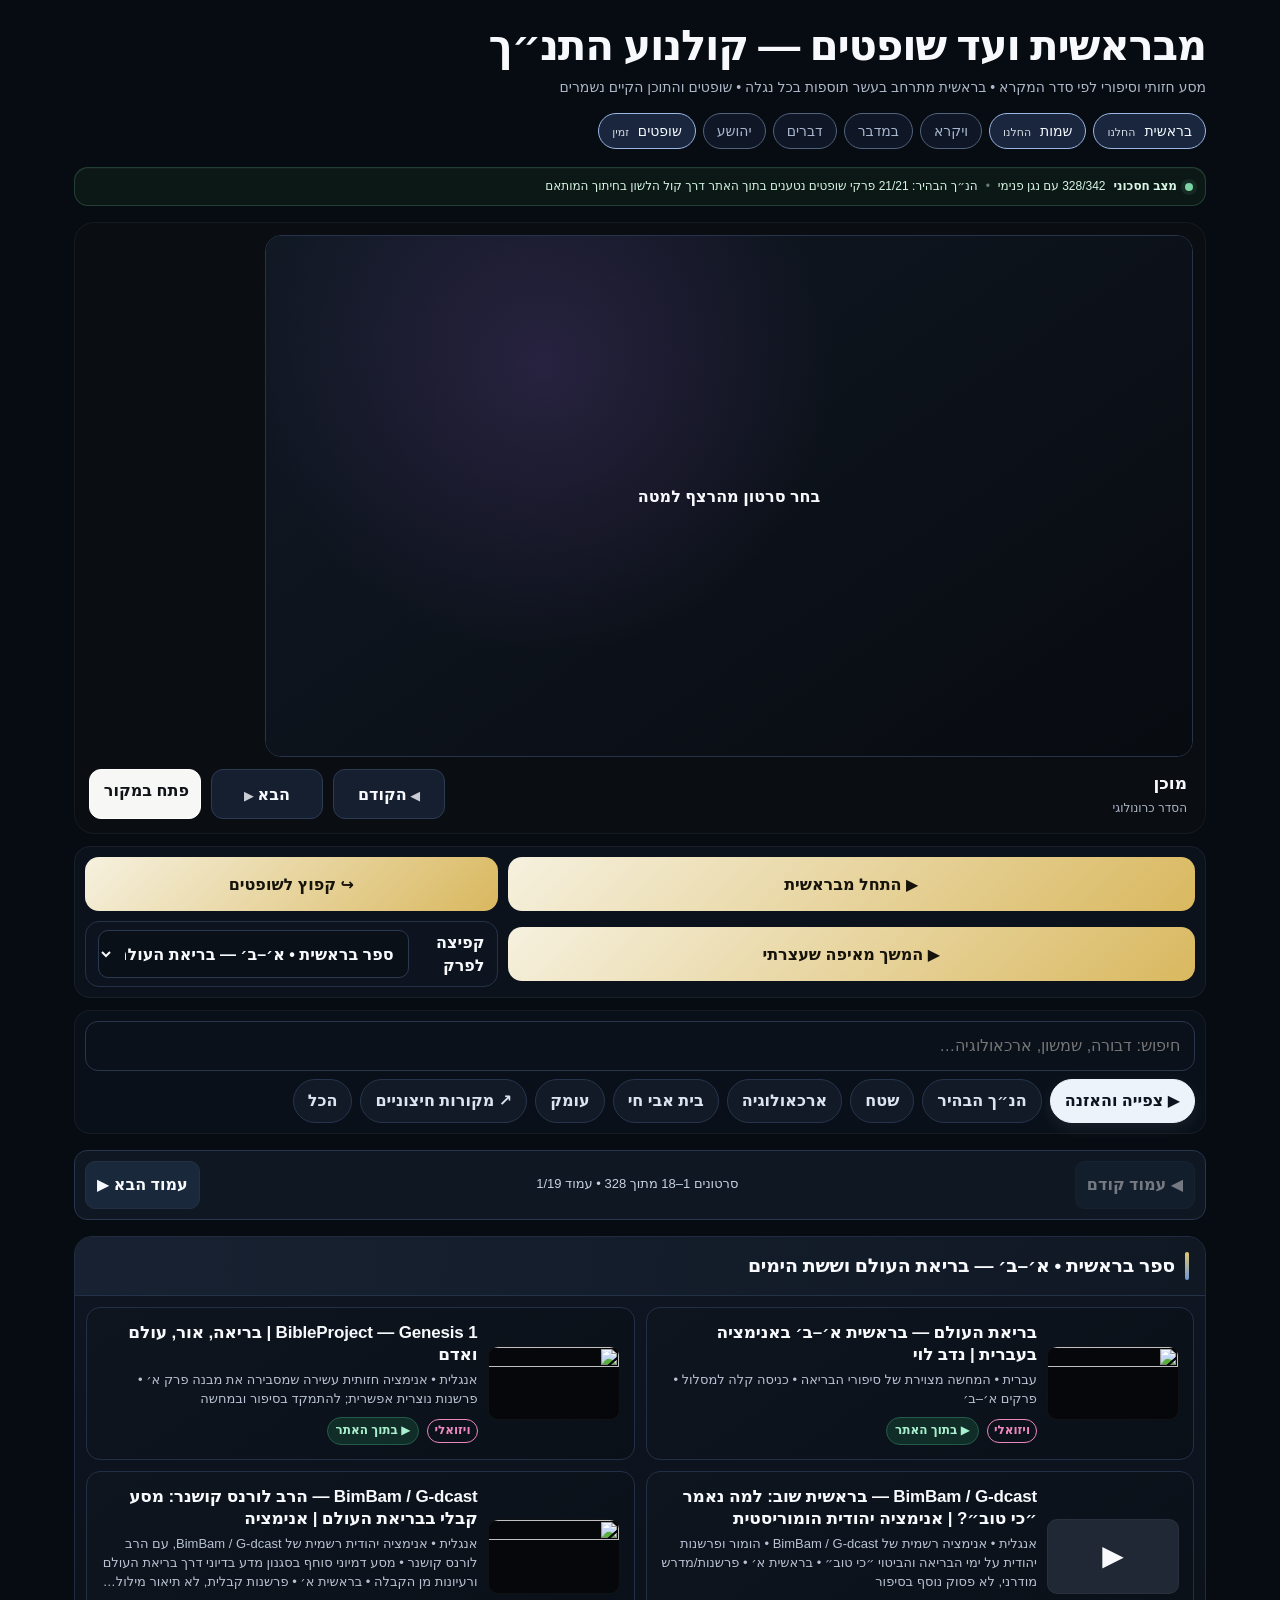
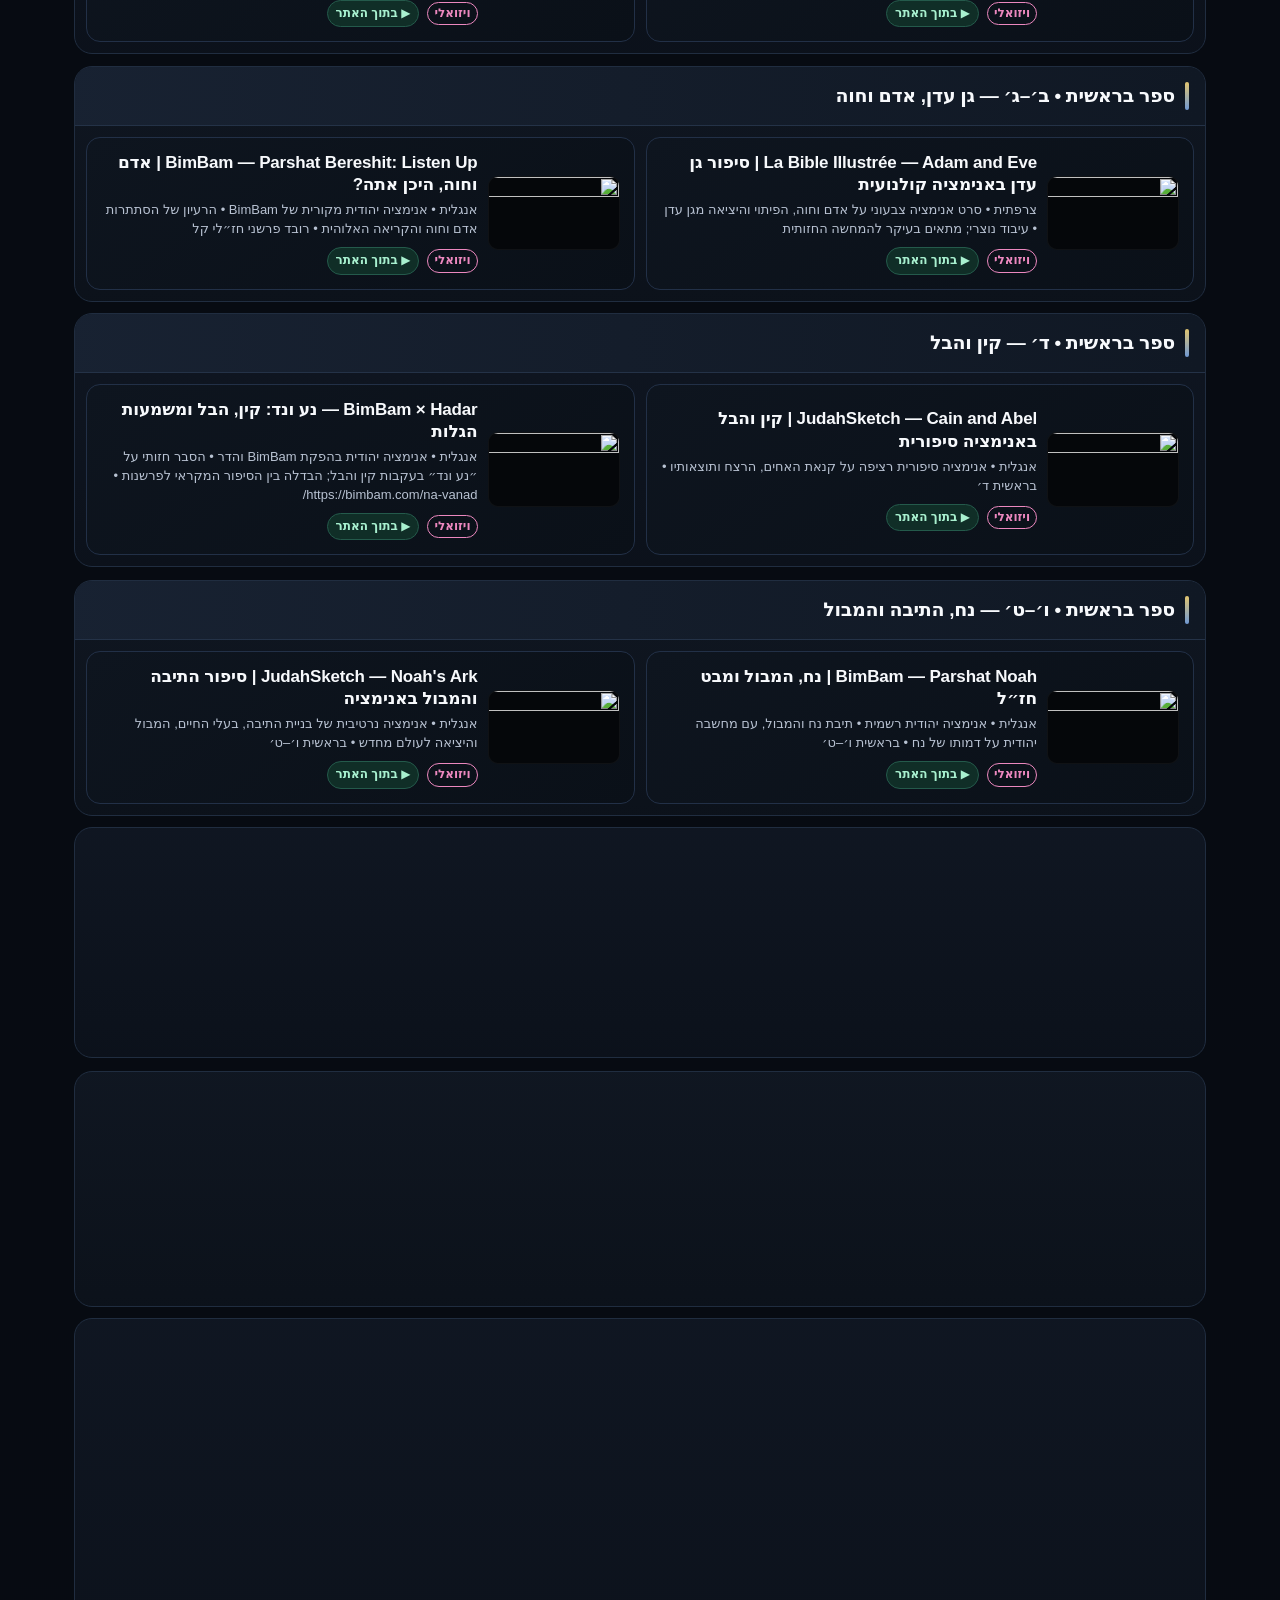
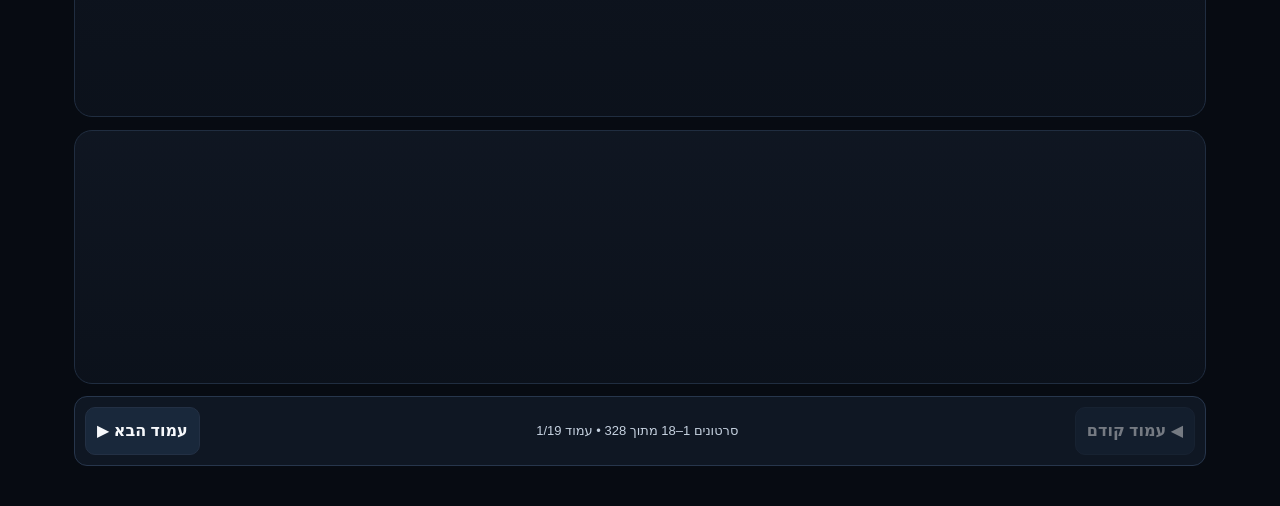
==== index.html @ 28702e42 "Add two distinct animated Jewish Torah interpretations" ====
<!doctype html><html lang="he" dir="rtl"><head><meta charset="utf-8"><meta name="viewport" content="width=device-width,initial-scale=1,viewport-fit=cover"><meta name="referrer" content="strict-origin-when-cross-origin"><title>מבראשית ועד שופטים — קולנוע התנ״ך</title><style>
:root{--bg:#0b0e12;--card:#141922;--line:#2b3546;--txt:#f5f7fb;--muted:#a3adbb;--gold:#efc75e;--blue:#77b8ff;--green:#7ad3a4;--orange:#f2a766;--violet:#bc9cff}*{box-sizing:border-box}body{margin:0;background:var(--bg);color:var(--txt);font-family:Arial,"Noto Sans Hebrew",sans-serif;line-height:1.45}.wrap{max-width:1250px;margin:auto;padding:14px}h1{margin:0;font-size:clamp(26px,4vw,40px)}.sub{color:var(--muted);margin:6px 0 14px}.playerBox{position:sticky;top:0;z-index:20;background:rgba(11,14,18,.97);padding:8px 0 12px}.player{aspect-ratio:16/9;background:#000;border:1px solid var(--line);border-radius:14px;overflow:hidden;position:relative;max-height:58vh}.playerHost{position:absolute;inset:0;z-index:1}.playerHost iframe,.playerHost #ytMount{width:100%;height:100%;border:0}.ph{position:absolute;inset:0;z-index:2;display:grid;place-items:center;text-align:center;padding:25px;background:linear-gradient(135deg,#121927,#080a0d)}.ph.hide{display:none}.now{display:flex;gap:8px;align-items:center;margin-top:8px}.nowText{flex:1}.nowTitle{font-weight:800}.nowMeta{font-size:12px;color:var(--muted)}button,.btn{border:1px solid var(--line);background:#1a2130;color:var(--txt);border-radius:10px;padding:9px 11px;font:inherit;font-weight:700;text-decoration:none;cursor:pointer}.btn.primary{background:#fff;color:#111}.toolbar{display:flex;gap:8px;flex-wrap:wrap;margin:14px 0}.search{flex:1;min-width:220px;background:var(--card);border:1px solid var(--line);border-radius:10px;color:var(--txt);padding:10px 12px}.filter.active{background:#fff;color:#111}.chapter{background:var(--card);border:1px solid var(--line);border-radius:15px;overflow:hidden;margin-bottom:12px}.chHead{padding:12px 14px;background:#111722;border-bottom:1px solid var(--line);font-weight:900;font-size:18px}.cards{padding:10px;display:grid;grid-template-columns:repeat(2,minmax(0,1fr));gap:8px}.card{display:flex;gap:10px;align-items:center;background:#0f131a;border:1px solid #252e3d;border-radius:12px;padding:9px;color:var(--txt);text-decoration:none;min-height:78px;cursor:pointer}.card:hover{background:#1d2635}.thumb,.noThumb{width:105px;aspect-ratio:16/9;border-radius:8px;background:#050607;flex:none}.thumb{object-fit:cover}.noThumb{display:grid;place-items:center;font-size:28px;background:#202735}.title{font-weight:800;font-size:14px}.note{font-size:11px;color:var(--muted);margin-top:4px}.chip{font-size:10px;border:1px solid currentColor;border-radius:999px;padding:2px 6px;display:inline-block;margin-top:5px}.base{color:var(--gold)}.bac{color:var(--green)}.field{color:var(--blue)}.arch{color:var(--orange)}.depth{color:var(--violet)}.visual{color:#ec88bf}.status{padding:9px 11px;border:1px solid #2d4b3b;background:#102019;border-radius:11px;color:#c9f3d8;margin:8px 0 14px;font-size:13px}@media(max-width:800px){.cards{grid-template-columns:1fr}.playerBox{position:relative}.now{align-items:flex-start;flex-direction:column}.thumb,.noThumb{width:96px}}
.avail{display:inline-block;margin:8px 8px 0 0;padding:4px 8px;border-radius:999px;font-size:11px;font-weight:800}.avail.in{background:#173f32;color:#a8f0cf;border:1px solid #2d6a55}.avail.out{background:#3f3320;color:#ffe2a3;border:1px solid #6d5732}
/* Low-effort accessibility layer — additive only */
.player>.hanakhPlayer,.playerHost>.dynamicPlayerHost{position:absolute;inset:0;width:100%;height:100%;border:0}
.dynamicPlayerHost iframe,.dynamicPlayerHost #ytMount{width:100%;height:100%;border:0}
.hanakhPlayer{display:none;background:#000;z-index:1}
button,.btn,.search,.chapterJump{min-height:48px}
.now{gap:10px}.now button,.now .btn{min-width:112px}
.easybar{display:flex;gap:10px;align-items:center;flex-wrap:wrap;margin:12px 0}
.comfortBtn{background:#fff;color:#111;border-color:#fff;padding:12px 16px;font-size:16px}
.jumpLabel{display:flex;align-items:center;gap:8px;font-weight:800;background:#141922;border:1px solid var(--line);border-radius:12px;padding:8px 12px}
.chapterJump{background:#0f131a;color:var(--txt);border:1px solid var(--line);border-radius:10px;padding:8px 10px;font:inherit;font-weight:800}
.card{min-height:104px;padding:14px}
.title{font-size:17px;line-height:1.35}.note{font-size:13px;line-height:1.45}.chip,.avail{font-size:12px}
.thumb,.noThumb{width:132px}
.chHead{font-size:20px;padding:15px 16px}
.filter{min-height:46px;padding:10px 14px}
.search{font-size:16px;padding:12px 14px}
@media(max-width:800px){
  .wrap{padding:10px}
  .cards{grid-template-columns:1fr}
  .card{min-height:96px;padding:12px}
  .title{font-size:16px}.note{font-size:13px}
  .thumb,.noThumb{width:112px}
  .now{display:grid;grid-template-columns:1fr 1fr;gap:8px}
  .nowText{grid-column:1/-1}
  .now button,.now .btn{width:100%;min-width:0;min-height:52px}
  .easybar{display:grid;grid-template-columns:1fr}
  .comfortBtn,.jumpLabel{width:100%}
  .jumpLabel{justify-content:space-between}
  .chapterJump{flex:1;max-width:70%}
  .toolbar{gap:6px}
  .filter{flex:1 1 calc(50% - 6px);font-size:14px}
  .search{flex-basis:100%}
}

/* V6.7 visual polish — additive only; core structure and data flow unchanged */
:root{
  --bg:#070b12;--card:#101722;--card2:#0c121c;--line:#233044;
  --txt:#f7f9fc;--muted:#aeb8c8;--accent:#d9b85f;--accent2:#79aefc;
}
html{scroll-behavior:smooth}
body{
  min-height:100vh;
  background:
    radial-gradient(900px 480px at 90% -10%,rgba(55,90,150,.14),transparent 60%),
    radial-gradient(700px 420px at 8% 0%,rgba(217,184,95,.07),transparent 58%),
    var(--bg);
  font-family:Arial,"Noto Sans Hebrew",system-ui,sans-serif;
  -webkit-font-smoothing:antialiased;
}
.wrap{max-width:1180px;padding:clamp(12px,2vw,24px)}
h1{font-size:clamp(28px,4vw,42px);letter-spacing:-.03em;line-height:1.12}
.sub{font-size:14px;line-height:1.55;margin-top:8px;margin-bottom:12px}
.status{
  display:flex;align-items:center;gap:8px;flex-wrap:wrap;
  padding:10px 12px;margin:10px 0 16px;
  background:rgba(16,32,25,.66);border:1px solid rgba(122,211,164,.22);
  border-radius:14px;color:#d8f6e4;font-size:12px;backdrop-filter:blur(10px)
}
.statusDot{width:8px;height:8px;border-radius:50%;background:#7ad3a4;box-shadow:0 0 0 4px rgba(122,211,164,.09)}
.statusSep{opacity:.45}
.playerBox{
  border:1px solid rgba(255,255,255,.05);border-radius:20px;
  padding:10px;background:rgba(8,12,18,.88);
  box-shadow:0 18px 55px rgba(0,0,0,.22);
}
.player{border-radius:16px;border-color:#263349;box-shadow:inset 0 0 0 1px rgba(255,255,255,.02)}
.ph{background:
  radial-gradient(circle at 30% 25%,rgba(86,58,123,.35),transparent 38%),
  linear-gradient(145deg,#111925,#080b10)}
.now{margin-top:10px}
.nowTitle{font-size:17px}.nowMeta{font-size:12px;margin-top:3px}
button,.btn,.search,.chapterJump{
  transition:border-color .16s ease,background .16s ease,transform .12s ease,box-shadow .16s ease;
}
button:active,.btn:active{transform:scale(.985)}
#prev,#next{background:#151f30;border-color:#2c3b54}
#open{background:#f7f7f5;color:#101318;border-color:#fff}
.easybar{
  padding:10px;border:1px solid rgba(255,255,255,.055);border-radius:16px;
  background:rgba(15,22,33,.74);margin-top:12px
}
.comfortBtn{
  background:linear-gradient(135deg,#f6f1df,#d9b85f);
  color:#16130a;border:0;box-shadow:0 7px 20px rgba(217,184,95,.12)
}
.jumpLabel{background:#0d141f;border-color:#243249}
.chapterJump{background:#0a1018;border-color:#2a3952}
.toolbar{
  padding:10px;margin:10px 0 16px;border-radius:16px;
  background:rgba(13,19,29,.72);border:1px solid rgba(255,255,255,.05)
}
.search{background:#090f17;border-color:#28364c}
.search:focus,.chapterJump:focus{outline:2px solid rgba(121,174,252,.5);outline-offset:1px}
.filter{background:#121a27;border-color:#26354c;color:#dbe4ef}
.filter.active{background:#edf3fb;color:#0d1420;border-color:#edf3fb}
.chapter{
  scroll-margin-top:14px;border-radius:18px;border-color:#202d40;
  background:linear-gradient(180deg,rgba(16,23,34,.96),rgba(12,18,27,.96));
  box-shadow:0 8px 28px rgba(0,0,0,.12)
}
.chHead{
  background:linear-gradient(90deg,rgba(24,34,50,.98),rgba(16,24,36,.98));
  border-bottom-color:#243247;font-size:19px;letter-spacing:-.015em
}
.cards{gap:10px;padding:11px}
.card{
  position:relative;border-color:#202c3e;border-radius:14px;
  background:linear-gradient(145deg,#0e151f,#0a1018);
  box-shadow:0 6px 18px rgba(0,0,0,.10)
}
.card:hover{background:#131d2b;border-color:#33455f}
.card:focus-visible{outline:2px solid var(--accent2);outline-offset:2px}
.thumb,.noThumb{border-radius:10px}
.thumb{background:#05070a}
.title{letter-spacing:-.01em}
.note{color:#aab6c7}
.chip,.avail{border-radius:999px}
.avail.in{background:#102e27;border-color:#245a4b}
.avail.out{background:#2c2517;border-color:#5d4e2c}
@media(min-width:801px){
  .playerBox{top:10px}
}
@media(max-width:800px){
  body{padding-bottom:env(safe-area-inset-bottom)}
  .wrap{padding:10px 10px 22px}
  h1{font-size:30px;margin-top:2px}
  .sub{font-size:13px}
  .status{font-size:11px;padding:9px 10px;margin-bottom:12px}
  .statusSep{display:none}
  .playerBox{border-radius:16px;padding:7px}
  .player{border-radius:13px;max-height:none}
  .now{grid-template-columns:1fr 1fr 1fr}
  .nowText{grid-column:1/-1;padding:2px 4px}
  .nowTitle{font-size:16px}
  .now button,.now .btn{min-height:54px;padding:10px 8px;font-size:16px}
  #open{grid-column:auto}
  .easybar{padding:8px}
  .comfortBtn{min-height:56px;font-size:17px}
  .jumpLabel{min-height:56px}
  .toolbar{padding:8px;gap:7px}
  .filter{flex:1 1 calc(50% - 7px);min-height:48px;padding:9px 7px}
  .cards{padding:8px;gap:8px}
  .card{min-height:100px;padding:10px;gap:10px}
  .thumb,.noThumb{width:104px}
  .title{font-size:16px}
  .note{font-size:12.5px;line-height:1.4}
  .chHead{font-size:18px;padding:13px 14px}
}
@media(max-width:430px){
  .wrap{padding-inline:8px}
  h1{font-size:27px}
  .sub{font-size:12.5px}
  .playerBox{padding:6px}
  .now{gap:6px}
  .now button,.now .btn{font-size:15px;min-height:52px}
  .filter{font-size:13px}
  .card{align-items:flex-start}
  .thumb,.noThumb{width:96px}
  .title{font-size:15.5px}
  .note{font-size:12px}
  .chip,.avail{font-size:10.5px}
}
@media(prefers-reduced-motion:reduce){
  *{scroll-behavior:auto!important;transition:none!important}
}

/* V6.7 UX polish — CSS-only, no data/player/architecture changes */
:root{
  color-scheme:dark;
  --surface-0:#070b12;
  --surface-1:#0c131e;
  --surface-2:#111a27;
  --surface-3:#162131;
  --stroke:#243247;
  --stroke-soft:rgba(255,255,255,.065);
  --text:#f7f9fc;
  --text-2:#b8c2d2;
  --brand:#e2c56f;
  --brand-soft:rgba(226,197,111,.12);
  --focus:#86b8ff;
}
body{overflow-x:hidden}
.wrap{width:min(100%,1180px);margin-inline:auto}
h1{max-width:900px}
.sub{max-width:900px}
.status{box-shadow:inset 0 1px 0 rgba(255,255,255,.03)}

.playerBox{
  overflow:hidden;
  backdrop-filter:blur(16px) saturate(120%);
  -webkit-backdrop-filter:blur(16px) saturate(120%);
}
.player{background:#030507}
.now{
  padding:2px;
  border-radius:14px;
}
.nowText{min-width:0;padding-inline:4px}
.nowTitle{
  white-space:nowrap;
  overflow:hidden;
  text-overflow:ellipsis;
}
.nowMeta{
  white-space:nowrap;
  overflow:hidden;
  text-overflow:ellipsis;
}
#prev,#next,#open,.comfortBtn,.filter,.card{touch-action:manipulation}
#prev,#next,#open{
  min-height:50px;
  border-radius:12px;
}
#prev::before{content:"◀ ";font-size:.8em;opacity:.8}
#next::after{content:" ▶";font-size:.8em;opacity:.8}
#open{box-shadow:0 5px 18px rgba(255,255,255,.06)}

.easybar{
  display:grid;
  grid-template-columns:minmax(0,1.25fr) minmax(260px,.75fr);
  gap:10px;
}
.comfortBtn,.jumpLabel{min-height:54px;border-radius:14px}
.comfortBtn{
  box-shadow:0 8px 24px rgba(226,197,111,.12);
}
.jumpLabel{min-width:0}
.chapterJump{min-width:0}

.toolbar{align-items:center}
.search{
  flex:1 1 100%;
  min-width:0;
  min-height:50px;
  border-radius:13px;
  background:#0a111b;
}
.filter{
  border-radius:999px;
  min-height:42px;
  padding:9px 14px;
  white-space:nowrap;
}
.filter.active{
  box-shadow:0 5px 16px rgba(237,243,251,.08);
}

.chapter{
  content-visibility:auto;
  contain-intrinsic-size:500px;
  overflow:clip;
}
.chHead{
  position:relative;
  display:flex;
  align-items:center;
  min-height:54px;
}
.chHead::before{
  content:"";
  width:4px;
  align-self:stretch;
  margin-left:10px;
  border-radius:999px;
  background:linear-gradient(180deg,var(--brand),rgba(134,184,255,.8));
}
.cards{
  grid-template-columns:repeat(2,minmax(0,1fr));
  gap:11px;
}
.card{
  min-width:0;
  overflow:hidden;
  border-color:#223047;
  box-shadow:0 10px 28px rgba(0,0,0,.12);
}
.card:hover{
  transform:translateY(-1px);
  box-shadow:0 14px 32px rgba(0,0,0,.16);
}
.card>div:not(.noThumb){min-width:0}
.title{
  color:var(--text);
  overflow-wrap:anywhere;
}
.note{
  color:var(--text-2);
  display:-webkit-box;
  -webkit-line-clamp:3;
  -webkit-box-orient:vertical;
  overflow:hidden;
}
.thumb,.noThumb{
  flex:0 0 auto;
  border:1px solid rgba(255,255,255,.045);
}
.avail,.chip{font-weight:800}

@media(min-width:1180px){
  .wrap{padding-top:22px}
  .cards{grid-template-columns:repeat(2,minmax(0,1fr))}
  .playerBox{padding:12px}
}

@media(min-width:801px) and (max-width:1100px){
  .wrap{padding-inline:16px}
  .cards{grid-template-columns:1fr 1fr}
  .thumb,.noThumb{width:118px}
  .easybar{grid-template-columns:1fr 1fr}
}

@media(max-width:800px){
  .wrap{
    padding:
      max(8px,env(safe-area-inset-top))
      max(9px,env(safe-area-inset-right))
      max(24px,env(safe-area-inset-bottom))
      max(9px,env(safe-area-inset-left));
  }
  h1{font-size:clamp(25px,8vw,31px);line-height:1.12}
  .sub{margin:6px 0 10px;line-height:1.45}
  .status{
    display:block;
    padding:8px 10px;
    line-height:1.4;
    border-radius:12px;
  }
  .statusDot{display:inline-block;margin-left:6px}
  .status b{margin-left:5px}

  .playerBox{
    margin-inline:-1px;
    padding:6px;
    border-radius:15px;
    box-shadow:0 12px 34px rgba(0,0,0,.18);
  }
  .player{
    width:100%;
    border-radius:12px;
    max-height:min(48vh,420px);
  }
  .now{
    display:grid;
    grid-template-columns:1fr 1fr 1fr;
    gap:6px;
    margin-top:7px;
  }
  .nowText{
    grid-column:1/-1;
    padding:4px 5px 2px;
  }
  .nowTitle{font-size:15.5px}
  .nowMeta{font-size:11.5px}
  .now button,.now .btn{
    min-height:50px;
    padding:8px 6px;
    font-size:14.5px;
    border-radius:11px;
  }

  .easybar{
    grid-template-columns:1fr;
    padding:7px;
    gap:7px;
    margin:9px 0;
    border-radius:14px;
  }
  .comfortBtn{
    min-height:52px;
    font-size:16px;
  }
  .jumpLabel{
    min-height:52px;
    padding:6px 10px;
  }
  .chapterJump{max-width:68%}

  .toolbar{
    display:flex;
    flex-wrap:nowrap;
    overflow-x:auto;
    overscroll-behavior-x:contain;
    scrollbar-width:none;
    -webkit-overflow-scrolling:touch;
    gap:7px;
    padding:7px;
    margin:8px 0 12px;
    border-radius:14px;
  }
  .toolbar::-webkit-scrollbar{display:none}
  .search{
    position:sticky;
    right:0;
    z-index:2;
    flex:0 0 min(72vw,320px);
    min-width:min(72vw,320px);
    min-height:46px;
    box-shadow:-10px 0 18px rgba(7,11,18,.84);
  }
  .filter{
    flex:0 0 auto;
    min-height:44px;
    padding:8px 13px;
    font-size:13.5px;
  }

  .chapter{
    margin-bottom:10px;
    border-radius:15px;
  }
  .chHead{
    min-height:50px;
    font-size:17.5px;
    padding:11px 12px;
  }
  .cards{
    grid-template-columns:1fr;
    padding:7px;
    gap:7px;
  }
  .card{
    min-height:92px;
    padding:9px;
    gap:9px;
    border-radius:12px;
  }
  .thumb,.noThumb{
    width:100px;
    border-radius:9px;
  }
  .title{font-size:15.5px;line-height:1.3}
  .note{
    font-size:12px;
    line-height:1.35;
    -webkit-line-clamp:2;
  }
  .chip,.avail{font-size:10.5px}
}

@media(max-width:480px){
  .wrap{padding-inline:7px}
  h1{font-size:26px}
  .sub{font-size:12px}
  .playerBox{padding:5px}
  .player{border-radius:11px}
  .now{gap:5px}
  .now button,.now .btn{
    min-height:48px;
    font-size:14px;
    padding-inline:4px;
  }
  .comfortBtn{min-height:50px}
  .jumpLabel{font-size:14px}
  .chapterJump{font-size:14px}
  .search{flex-basis:78vw;min-width:78vw}
  .filter{font-size:13px}
  .card{min-height:88px}
  .thumb,.noThumb{width:92px}
  .title{font-size:15px}
}

@media(max-width:370px){
  .now{grid-template-columns:1fr 1fr}
  #open{grid-column:1/-1}
  .thumb,.noThumb{width:84px}
  .title{font-size:14.5px}
  .note{font-size:11.5px}
  .search{flex-basis:82vw;min-width:82vw}
}

@media(hover:none){
  .card:hover{transform:none;background:linear-gradient(145deg,#0e151f,#0a1018)}
}

@media(prefers-contrast:more){
  :root{--stroke:#3c4d66;--text-2:#d4dbe6}
  .card,.chapter,.toolbar,.easybar,.playerBox{border-color:#40516a}
}

/* HaNakh HaBahir — approved Kol Halashon crop */
.player.kolMode{
  aspect-ratio:auto;
  height:clamp(176px,26.5vw,216px);
  max-height:none;
  overflow:hidden;
  background:#07111c;
}
.player.kolMode #playerHost{display:none}
.player.kolMode #hanakhPlayer{
  display:block!important;
  position:absolute;
  z-index:1;
  top:-158px;
  left:-6%;
  width:112%;
  height:900px;
  border:0;
  background:#07111c;
  transform:scale(1.03);
  transform-origin:top center;
}
.player.kolMode::before,.player.kolMode::after{
  content:"";
  position:absolute;
  z-index:3;
  left:0;
  right:0;
  height:2px;
  background:#07111c;
  pointer-events:none;
}
.player.kolMode::before{top:0}
.player.kolMode::after{bottom:0}
@media(max-width:699px){
  .playerBox.kolModeBox{overflow:visible}
  .player.kolMode{
    width:100vw;
    margin-inline:calc(50% - 50vw);
    border-radius:0;
    border-inline:0;
  }
}
@media(min-width:700px){
  .player.kolMode{height:230px;border-radius:18px}
  .player.kolMode #hanakhPlayer{
    top:-150px;
    left:-4%;
    width:108%;
    transform:scale(1.02);
  }
}

/* Kol Halashon native media — additive; approved cropped iframe remains fallback */
.kolNative{display:none;position:absolute;inset:0;width:100%;height:100%;border:0;background:#000;object-fit:contain;z-index:1}
.player.kolNativeMode{aspect-ratio:16/9;height:auto;max-height:58vh;background:#000}
.player.kolNativeMode #playerHost,.player.kolNativeMode #hanakhPlayer{display:none!important}
.player.kolNativeMode #kolNative{display:block!important}
@media(max-width:800px){.player.kolNativeMode{max-height:none}}
.bookRoad{display:flex;flex-wrap:wrap;gap:7px;margin:14px 0 18px;align-items:center}.bookRoad span{border:1px solid #52627a;border-radius:999px;padding:7px 13px;color:#a9b8d0;background:rgba(20,30,52,.64);font-size:14px}.bookRoad span.bookReady{border-color:#9ab8e3;color:#f5faff;background:rgba(60,91,141,.35)}.bookRoad small{font-size:11px;margin-right:5px;opacity:.85}@media(max-width:600px){.bookRoad{gap:5px}.bookRoad span{font-size:12px;padding:6px 9px}}

/* Low-memory viewing: no expensive glass blur and no unbounded gallery. */
body{background:var(--bg)}
.status,.playerBox{backdrop-filter:none;-webkit-backdrop-filter:none}
.playerBox,.chapter,.card,.toolbar,.easybar,.comfortBtn,#open{box-shadow:none}
.card:hover{transform:none;box-shadow:none}
button,.btn,.search,.chapterJump{transition:none}
.chapter{content-visibility:visible;contain-intrinsic-size:auto}
.thumb{height:auto}
.pageNav{display:flex;flex-wrap:wrap;justify-content:center;align-items:center;gap:9px;margin:12px 0 16px;padding:10px;background:#0f1723;border:1px solid #27364c;border-radius:13px}
.pageNav button{min-width:112px;background:#19283b}
.pageNav button:disabled{opacity:.44;cursor:default}
.pageNav .pageInfo{font-size:13px;color:#c6d2e0;text-align:center;flex:1 1 185px;direction:rtl}
.emptyResult{padding:18px;text-align:center;color:#c6d2e0;border:1px solid #27364c;border-radius:12px}
@media(max-width:480px){.pageNav{gap:6px;padding:8px}.pageNav button{min-width:0;flex:1 1 100px}.pageNav .pageInfo{order:-1;flex-basis:100%}}

/* Low-power performance pass — additive only; preserves player/data flow */
.playerBox{backdrop-filter:none!important;-webkit-backdrop-filter:none!important;background:rgba(11,14,18,.995)}
.chapter{content-visibility:auto;contain:layout paint style;contain-intrinsic-size:420px}
</style></head><body><div class="wrap"><h1>מבראשית ועד שופטים — קולנוע התנ״ך</h1><div class="sub">מסע חזותי וסיפורי לפי סדר המקרא • בראשית מתרחב בעשר תוספות בכל נגלה • שופטים והתוכן הקיים נשמרים</div><nav class="bookRoad" aria-label="מסלול ספרי התנ״ך"><span class="bookReady">בראשית <small>החלנו</small></span><span class="bookReady">שמות <small>החלנו</small></span><span>ויקרא</span><span>במדבר</span><span>דברים</span><span>יהושע</span><span class="bookReady">שופטים <small>זמין</small></span></nav><div class="status"><span class="statusDot"></span><b>מצב חסכוני</b><span id="statusCount">טוען נתונים…</span><span class="statusSep">•</span><span>הנ״ך הבהיר: 21/21 פרקי שופטים נטענים בתוך האתר דרך קול הלשון בחיתוך המותאם</span></div><div class="playerBox"><div class="player"><div class="ph" id="ph"><b>בחר סרטון מהרצף למטה</b></div><video id="kolNative" class="kolNative" title="הנ״ך הבהיר" controls playsinline preload="metadata"></video><iframe id="hanakhPlayer" class="hanakhPlayer" title="הנ״ך הבהיר" allow="accelerometer; autoplay; clipboard-write; encrypted-media; gyroscope; picture-in-picture; web-share" allowfullscreen referrerpolicy="strict-origin-when-cross-origin" scrolling="no"></iframe><div id="playerHost" class="playerHost"><div id="dynamicPlayerHost" class="dynamicPlayerHost"></div></div></div><div class="now"><div class="nowText"><div class="nowTitle" id="nowTitle">מוכן</div><div class="nowMeta" id="nowMeta">הסדר כרונולוגי</div></div><button id="prev">הקודם</button><button id="next">הבא</button><a class="btn primary" id="open" href="#" target="_blank" rel="noopener">פתח במקור</a></div></div><div class="easybar"><button id="startGenesis" class="comfortBtn">▶ התחל מבראשית</button><button id="jumpJudges" class="comfortBtn">↪ קפוץ לשופטים</button><button id="resumeBtn" class="comfortBtn">▶ המשך מאיפה שעצרתי</button><label class="jumpLabel">קפיצה לפרק <select id="chapterJump" class="chapterJump"></select></label></div><div class="toolbar"><input id="search" class="search" placeholder="חיפוש: דבורה, שמשון, ארכאולוגיה…"><button class="filter active" data-f="playable">▶ צפייה והאזנה</button><button class="filter" data-f="base">הנ״ך הבהיר</button><button class="filter" data-f="field">שטח</button><button class="filter" data-f="arch">ארכאולוגיה</button><button class="filter" data-f="bac">בית אבי חי</button><button class="filter" data-f="depth">עומק</button><button class="filter" data-f="external">↗ מקורות חיצוניים</button><button class="filter" data-f="all">הכל</button></div><div id="timeline"></div></div><script>
const DATA={"chapters":[["ספר בראשית • א׳–ב׳ — בריאת העולם וששת הימים","בראשית-א-ב"],["ספר בראשית • ב׳–ג׳ — גן עדן, אדם וחוה","בראשית-ב-ג"],["ספר בראשית • ד׳ — קין והבל","בראשית-ד"],["ספר בראשית • ו׳–ט׳ — נח, התיבה והמבול","בראשית-ו-ט"],["ספר בראשית • י״א — מגדל בבל","בראשית-יא"],["בראשית א׳–י״א • חיבור סיפורי הראשית","בראשית-א-יא-סיכום"],["ספר בראשית • י״ב–כ״ב — תחילת מסע אברהם","בראשית-יב-כב"],["ספר בראשית • י״ח–כ״ב — סדום, הגר ויצחק","בראשית-יח-כב"],["ספר בראשית • כ״ג–כ״ה — חיי שרה ורבקה","בראשית-כג-כה"],["ספר בראשית • כ״ה–כ״ח — יעקב ועשו","בראשית-כה-כח"],["ספר בראשית • כ״ח–ל״ב — יעקב בבית לבן","בראשית-כח-לב"],["ספר בראשית • ל״ב–ל״ו — יעקב ועשו","בראשית-לב-לו"],["ספר בראשית • ל״ז–מ׳ — יוסף ואחיו","בראשית-לז-מ"],["ספר בראשית • מ״א–מ״ד — יוסף במצרים","בראשית-מא-מד"],["ספר בראשית • מ״ד–מ״ז — איחוד המשפחה","בראשית-מד-מז"],["ספר בראשית • מ״ז–נ׳ — סיום הספר","בראשית-מז-נ"],["ספר שמות • א׳–ו׳ — משה והסנה","שמות-א-ו"],["ספר שמות • ו׳–ט׳ — פרעה והמכות","שמות-ו-ט"],["ספר שמות • י׳–י״ג — היציאה ממצרים","שמות-י-יג"],["ספר שמות • י״ג–י״ז — ים סוף והמדבר","שמות-יג-יז"],["ספר שמות • י״ח–כ׳ — יתרו וסיני","שמות-יח-כ"],["ספר שמות • כ״א–כ״ד — משפטים","שמות-כא-כד"],["ספר שמות • כ״ה–כ״ז — תכנון המשכן","שמות-כה-כז"],["ספר שמות • כ״ז–ל׳ — תצוה ובגדי הכהונה","שמות-כז-ל"],["ספר שמות • ל׳–ל״ד — עגל הזהב","שמות-ל-לד"],["ספר שמות • ל״ה–מ׳ — סיום המשכן","שמות-לה-מ"],["ספר ויקרא • א׳–ה׳ — הקרבנות","ויקרא-א-ה"],["ספר ויקרא • ו׳–ח׳ — צו והכהנים","ויקרא-ו-ח"],["ספר ויקרא • ט׳–י״א — שמיני וכשרות","ויקרא-ט-יא"],["ספר ויקרא • י״ב–י״ג — תזריע","ויקרא-יב-יג"],["ספר ויקרא • י״ד–ט״ו — מצורע","ויקרא-יד-טו"],["ספר ויקרא • ט״ז–י״ח — אחרי מות","ויקרא-טז-יח"],["ספר ויקרא • י״ט–כ׳ — קדושים","ויקרא-יט-כ"],["ספר ויקרא • כ״א–כ״ד — אמור","ויקרא-כא-כד"],["ספר ויקרא • כ״ה — בהר","ויקרא-כה"],["ספר ויקרא • כ״ו–כ״ז — בחוקותי","ויקרא-כו-כז"],["ספר במדבר • א׳–ד׳ — המפקד ומחנות ישראל","במדבר-א-ד"],["ספר במדבר • ח׳–י״ב — המסע במדבר","במדבר-ח-יב"],["ספר במדבר • י״ג–ט״ו — המרגלים והארץ","במדבר-יג-טו"],["ספר במדבר • ט״ז–י״ח — קורח ועדתו","במדבר-טז-יח"],["ספר במדבר • י״ט–כ״ב — הנחשים ונחש הנחושת","במדבר-יט-כב"],["ספר במדבר • כ״ב–כ״ה — בלעם והאתון","במדבר-כב-כה"],["ספר במדבר • כ״ה–ל׳ — פינחס ובנות צלפחד","במדבר-כה-ל"],["ספר במדבר • ל׳–ל״ב — מטות והנדרים","במדבר-ל-לב"],["ספר במדבר • ל״ג–ל״ו — המסעות והנחלות","במדבר-לג-לו"],["ספר דברים • א׳–ג׳ — משה מספר מחדש את המסע","דברים-א-ג"],["ספר דברים • ג׳–ז׳ — ואתחנן, שמע ישראל ויהושע","דברים-ג-ז"],["ספר דברים • ז׳–י״א — עקב ולב פתוח","דברים-ז-יא"],["ספר דברים • י״א–ט״ז — ראה: הברכות והבחירה","דברים-יא-טז"],["ספר דברים • ט״ז–כ״א — שופטים: צדק צדק תרדוף","דברים-טז-כא"],["ספר דברים • כ״א–כ״ה — כי תצא: חמלה לבעלי חיים","דברים-כא-כה"],["ספר דברים • כ״ו–כ״ט — כי תבוא והברית","דברים-כו-כט"],["ספר דברים • כ״ט–ל׳ — ניצבים: ובחרת בחיים","דברים-כט-ל"],["ספר דברים • ל״א — וילך: משה מעביר את התורה","דברים-לא"],["ספר דברים • ל״ב — האזינו: שירת משה","דברים-לב"],["ספר דברים • ל״ג–ל״ד — וזאת הברכה: פרידת משה","דברים-לג-לד"],["ספר יהושע • ב׳ — רחב והמרגלים ביריחו","יהושע-ב"],["ספר יהושע • ו׳ — נפילת חומות יריחו","יהושע-ו"],["ספר יהושע • ז׳–ח׳ — המפלה והניצחון בעי","יהושע-ז-ח"],["מבוא ורקע","מבוא"],["פרק א׳ — ההתנחלות, עכסה ועתניאל","א"],["פרק ב׳ — מסגרת ספר שופטים","ב"],["פרק ג׳ — עתניאל, אהוד ושמגר","ג"],["פרק ד׳ — דבורה, ברק, יעל וסיסרא","ד"],["פרק ה׳ — שירת דבורה","ה"],["פרק ו׳ — גדעון וירבעל","ו"],["פרק ז׳ — גדעון ו־300 הלוחמים","ז"],["פרק ח׳ — סיום גדעון","ח"],["פרק ט׳ — אבימלך ומשל יותם","ט"],["פרק י׳ — תולע, יאיר ותחילת משבר עמון","י"],["פרק י״א — יפתח ובתו","יא"],["פרק י״ב — מלחמת אפרים והשופטים הקטנים","יב"],["פרק י״ג — לידת שמשון","יג"],["פרק י״ד — שמשון בתמנה","יד"],["פרק ט״ו — שמשון והפלשתים","טו"],["פרק ט״ז — דלילה וסיום שמשון","טז"],["פרק י״ז — פסל מיכה","יז"],["פרק י״ח — שבט דן וליש","יח"],["פרק י״ט — פילגש בגבעה","יט"],["פרק כ׳ — מלחמת בנימין","כ"],["פרק כ״א — שילה וסיום הספר","כא"],["אחרי שופטים — המעבר לשמואל ולמלוכה","סיום"],["שמואל א׳ א׳–ג׳ — חנה, עלי וקריאת שמואל","שמואל-א-א-ג"]],"items":[{"ch":"בראשית-א-ב","title":"בריאת העולם — בראשית א׳–ב׳ באנימציה בעברית | נדב לוי","type":"visual","yt":"MdTNv5cfs9g","url":"https://www.youtube.com/watch?v=MdTNv5cfs9g","embed":null,"note":"עברית • המחשה מצוירת של סיפורי הבריאה • כניסה קלה למסלול • פרקים א׳–ב׳","book":"בראשית"},{"ch":"בראשית-א-ב","title":"BibleProject — Genesis 1 | בריאה, אור, עולם ואדם","type":"visual","yt":"afVN-7vY0KA","url":"https://www.youtube.com/watch?v=afVN-7vY0KA","embed":null,"note":"אנגלית • אנימציה חזותית עשירה שמסבירה את מבנה פרק א׳ • פרשנות נוצרית אפשרית; להתמקד בסיפור ובמחשה","book":"בראשית"},{"ch":"בראשית-א-ב","title":"BimBam / G-dcast — בראשית שוב: למה נאמר ״כי טוב״? | אנימציה יהודית הומוריסטית","type":"visual","yt":null,"url":"https://vimeo.com/7019402","embed":"https://player.vimeo.com/video/7019402?autoplay=1&playsinline=1&dnt=1","note":"אנגלית • אנימציה רשמית של BimBam / G-dcast • הומור ופרשנות יהודית על ימי הבריאה והביטוי ״כי טוב״ • בראשית א׳ • פרשנות/מדרש מודרני, לא פסוק נוסף בסיפור","book":"בראשית"},{"ch":"בראשית-א-ב","title":"BimBam / G-dcast — הרב לורנס קושנר: מסע קבלי בבריאת העולם | אנימציה","type":"visual","yt":"ZDKxEDKb_tE","url":"https://www.youtube.com/watch?v=ZDKxEDKb_tE","embed":null,"note":"אנגלית • אנימציה יהודית רשמית של BimBam / G-dcast, עם הרב לורנס קושנר • מסע דמיוני סוחף בסגנון מדע בדיוני דרך בריאת העולם ורעיונות מן הקבלה • בראשית א׳ • פרשנות קבלית, לא תיאור מילולי של הפסוקים • https://bimbam.com/bereshit/","book":"בראשית"},{"ch":"בראשית-ב-ג","title":"La Bible Illustrée — Adam and Eve | סיפור גן עדן באנימציה קולנועית","type":"visual","yt":"8TjkTj_KSdQ","url":"https://www.youtube.com/watch?v=8TjkTj_KSdQ","embed":null,"note":"צרפתית • סרט אנימציה צבעוני על אדם וחוה, הפיתוי והיציאה מגן עדן • עיבוד נוצרי; מתאים בעיקר להמחשה החזותית","book":"בראשית"},{"ch":"בראשית-ב-ג","title":"BimBam — Parshat Bereshit: Listen Up | אדם וחוה, היכן אתה?","type":"visual","yt":"O4hEvag2MmY","url":"https://www.youtube.com/watch?v=O4hEvag2MmY","embed":null,"note":"אנגלית • אנימציה יהודית מקורית של BimBam • הרעיון של הסתתרות אדם וחוה והקריאה האלוהית • רובד פרשני חז״לי קל","book":"בראשית"},{"ch":"בראשית-ד","title":"JudahSketch — Cain and Abel | קין והבל באנימציה סיפורית","type":"visual","yt":"QCIrDiayvGU","url":"https://www.youtube.com/watch?v=QCIrDiayvGU","embed":null,"note":"אנגלית • אנימציה סיפורית רציפה על קנאת האחים, הרצח ותוצאותיו • בראשית ד׳","book":"בראשית"},{"ch":"בראשית-ד","title":"BimBam × Hadar — נע ונד: קין, הבל ומשמעות הגלות","type":"visual","yt":"3GXytfdvuvM","url":"https://www.youtube.com/watch?v=3GXytfdvuvM","embed":null,"note":"אנגלית • אנימציה יהודית בהפקת BimBam והדר • הסבר חזותי על ״נע ונד״ בעקבות קין והבל; הבדלה בין הסיפור המקראי לפרשנות • https://bimbam.com/na-vanad/","book":"בראשית"},{"ch":"בראשית-ו-ט","title":"BimBam — Parshat Noah | נח, המבול ומבט חז״ל","type":"visual","yt":"lMyjDdY5lIQ","url":"https://www.youtube.com/watch?v=lMyjDdY5lIQ","embed":null,"note":"אנגלית • אנימציה יהודית רשמית • תיבת נח והמבול, עם מחשבה יהודית על דמותו של נח • בראשית ו׳–ט׳","book":"בראשית"},{"ch":"בראשית-ו-ט","title":"JudahSketch — Noah's Ark | סיפור התיבה והמבול באנימציה","type":"visual","yt":"_EuANfGsw1U","url":"https://www.youtube.com/watch?v=_EuANfGsw1U","embed":null,"note":"אנגלית • אנימציה נרטיבית של בניית התיבה, בעלי החיים, המבול והיציאה לעולם מחדש • בראשית ו׳–ט׳","book":"בראשית"},{"ch":"בראשית-יא","title":"JudahSketch — The Tower of Babel | מגדל בבל","type":"visual","yt":"pNDgt5VdLjU","url":"https://www.youtube.com/watch?v=pNDgt5VdLjU","embed":null,"note":"אנגלית • אנימציה של בניית המגדל, בלבול הלשונות והפיזור • בראשית י״א","book":"בראשית"},{"ch":"בראשית-יא","title":"BimBam — מגדל בבל: מדוע אנחנו בונים?","type":"visual","yt":"Mha9c3QX5QI","url":"https://www.youtube.com/watch?v=Mha9c3QX5QI","embed":null,"note":"אנגלית • אנימציה יהודית עם דוד צבי קלמן • פרשנות מעניינת על מגדל בבל, שאיפות אנושיות ושפה • https://bimbam.com/tower-babel/","book":"בראשית"},{"ch":"בראשית-א-יא-סיכום","title":"BibleProject — Genesis 1–11 | חיבור כל סיפורי הראשית","type":"visual","yt":"GQI72THyO5I","url":"https://www.youtube.com/watch?v=GQI72THyO5I","embed":null,"note":"אנגלית • אנימציה מסכמת מבריאה עד מגדל בבל • מכניסה לסדר את כל מה שנצפה עד כאן לפני סיפורי האבות","book":"בראשית"},{"ch":"בראשית-יב-כב","title":"JudahSketch — Abraham | מסע אברהם והברית באנימציה","type":"visual","yt":"6kS1CqT77EY","url":"https://www.youtube.com/watch?v=6kS1CqT77EY","embed":null,"note":"אנגלית • אנימציית מסע על אברהם, הברית והניסיונות • תחילת סיפורי האבות, בראשית י״ב–כ״ב","book":"בראשית"},{"ch":"בראשית-יב-כב","title":"BimBam — לך לך — ברית בין הבתרים | אנימציה יהודית","type":"visual","yt":"kFCK4VVqb6Q","url":"https://www.youtube.com/watch?v=kFCK4VVqb6Q","embed":null,"note":"אנגלית • BimBam • אנימציה יהודית רשמית • בראשית י״ב–י״ז","book":"בראשית"},{"ch":"בראשית-יב-כב","title":"BimBam — לך לך: השיר של שרה | אנימציה מוזיקלית יהודית","type":"visual","yt":"GsjXmJq55Fw","url":"https://www.youtube.com/watch?v=GsjXmJq55Fw","embed":null,"note":"אנגלית • BimBam • קליפ אנימציה מוזיקלי מנקודת המבט של שרה • בראשית י״ב • פרשנות/עיבוד יהודי","book":"בראשית"},{"ch":"בראשית-יח-כב","title":"BimBam — אוהל אברהם: הכנסת אורחים על פי פרשנות חז״ל","type":"visual","yt":"LuZVq0Mmbxg","url":"https://www.youtube.com/watch?v=LuZVq0Mmbxg","embed":null,"note":"אנגלית • אנימציה יהודית של BimBam בשיתוף NCSY • הכנסת אורחים של אברהם בבראשית י״ח, עם נקודות מבט מפרשנות חז״ל • https://bimbam.com/jewish-hospitality/","book":"בראשית"},{"ch":"בראשית-יח-כב","title":"BimBam — וירא — אברהם וסדום | אנימציה יהודית","type":"visual","yt":"IvoLEonjlP8","url":"https://www.youtube.com/watch?v=IvoLEonjlP8","embed":null,"note":"אנגלית • BimBam • אנימציה יהודית רשמית • בראשית י״ח–י״ט","book":"בראשית"},{"ch":"בראשית-כג-כה","title":"BimBam — חיי שרה — רבקה על הבאר | אנימציה יהודית","type":"visual","yt":"-Z5vGj7g1X0","url":"https://www.youtube.com/watch?v=-Z5vGj7g1X0","embed":null,"note":"אנגלית • BimBam • אנימציה יהודית רשמית • בראשית כ״ד","book":"בראשית"},{"ch":"בראשית-כה-כח","title":"BimBam — תולדות — יעקב ועשו | אנימציה יהודית","type":"visual","yt":"pHNlRPgapLE","url":"https://www.youtube.com/watch?v=pHNlRPgapLE","embed":null,"note":"אנגלית • BimBam • אנימציה יהודית רשמית • בראשית כ״ה–כ״ח","book":"בראשית"},{"ch":"בראשית-כה-כח","title":"BimBam — תולדות עם Y-Love | יעקב ועשו בראפ מאויר","type":"visual","yt":"A1YnXEfE_Q0","url":"https://www.youtube.com/watch?v=A1YnXEfE_Q0","embed":null,"note":"אנגלית • BimBam • אנימציה קצבית יהודית עם Y-Love • יעקב ועשו, הבכורה והמתח המשפחתי • בראשית כ״ה–כ״ח","book":"בראשית"},{"ch":"בראשית-כח-לב","title":"BimBam — ויצא — יעקב, רחל, לאה ולבן | אנימציה יהודית","type":"visual","yt":"-NZjrdQoAAk","url":"https://www.youtube.com/watch?v=-NZjrdQoAAk","embed":null,"note":"אנגלית • BimBam • אנימציה יהודית רשמית • בראשית כ״ח–ל״א","book":"בראשית"},{"ch":"בראשית-לב-לו","title":"BimBam — וישלח — המאבק של יעקב | אנימציה יהודית","type":"visual","yt":"yc2UAY6h7PI","url":"https://www.youtube.com/watch?v=yc2UAY6h7PI","embed":null,"note":"אנגלית • BimBam • אנימציה יהודית רשמית • בראשית ל״ב–ל״ג","book":"בראשית"},{"ch":"בראשית-לב-לו","title":"BimBam / G-dcast — וישלח: יעקב נאבק בלילה | חידוש מאויר של דרה הורן","type":"visual","yt":null,"url":"https://vimeo.com/2442568","embed":"https://player.vimeo.com/video/2442568?autoplay=1&playsinline=1&dnt=1","note":"אנגלית • אנימציה יהודית של BimBam / G-dcast עם הסופרת דרה הורן • זווית פרשנית על מאבק יעקב בלילה • בראשית ל״ב • פרשנות יהודית, לא תיאור מילולי של כל הפסוקים","book":"בראשית"},{"ch":"בראשית-לז-מ","title":"BimBam — וישב — יוסף וכתונת הפסים | אנימציה יהודית","type":"visual","yt":"vH5jH-9DAQc","url":"https://www.youtube.com/watch?v=vH5jH-9DAQc","embed":null,"note":"אנגלית • BimBam • אנימציה יהודית רשמית • בראשית ל״ז–מ׳","book":"בראשית"},{"ch":"בראשית-מא-מד","title":"BimBam — מקץ — חלומות פרעה | אנימציה יהודית","type":"visual","yt":"APtaivO25H8","url":"https://www.youtube.com/watch?v=APtaivO25H8","embed":null,"note":"אנגלית • BimBam • אנימציה יהודית רשמית • בראשית מ״א–מ״ד","book":"בראשית"},{"ch":"בראשית-מד-מז","title":"BimBam — ויגש — יהודה מול יוסף | אנימציה יהודית","type":"visual","yt":"4ad7TEHMAkc","url":"https://www.youtube.com/watch?v=4ad7TEHMAkc","embed":null,"note":"אנגלית • BimBam • אנימציה יהודית רשמית • בראשית מ״ד–מ״ז","book":"בראשית"},{"ch":"בראשית-מז-נ","title":"BimBam — ויחי — ברכות יעקב | אנימציה יהודית","type":"visual","yt":"ywxNiO97KTc","url":"https://www.youtube.com/watch?v=ywxNiO97KTc","embed":null,"note":"אנגלית • BimBam • אנימציה יהודית רשמית • בראשית מ״ז–נ׳","book":"בראשית"},{"ch":"שמות-א-ו","title":"BimBam × Hadar — מי הייתה מרים הנביאה?","type":"visual","yt":"pyGaacKm35I","url":"https://www.youtube.com/watch?v=pyGaacKm35I","embed":null,"note":"אנגלית • אנימציה יהודית בהפקת BimBam והדר • סיפור מנהיגותה של מרים מראשית חיי משה, עם מבט פרשני רחב על דמותה • https://bimbam.com/miriam/","book":"שמות"},{"ch":"שמות-א-ו","title":"BimBam — Shemot: Moses and the Burning Bush","type":"visual","yt":"gvf2igu9_K4","url":"https://www.youtube.com/watch?v=gvf2igu9_K4","embed":null,"note":"אנגלית • אנימציה יהודית רשמית של BimBam • שמות ג׳–ד׳ • הסנה וכבדות פיו של משה","book":"שמות"},{"ch":"שמות-ו-ט","title":"BimBam — Va'eira: Moses and Aaron Confront Pharaoh","type":"visual","yt":"MSSNno7BWSw","url":"https://www.youtube.com/watch?v=MSSNno7BWSw","embed":null,"note":"אנגלית • אנימציה יהודית רשמית של BimBam • שמות ו׳–ט׳ • העימות עם פרעה ומכות מצרים","book":"שמות"},{"ch":"שמות-י-יג","title":"BimBam — Bo: Aaron, Moses and Pharaoh","type":"visual","yt":"nmY6LwbvSVM","url":"https://www.youtube.com/watch?v=nmY6LwbvSVM","embed":null,"note":"אנגלית • אנימציה יהודית רשמית של BimBam • שמות י׳–י״ג • סיפור היציאה מנקודת מבטו של אהרן","book":"שמות"},{"ch":"שמות-יג-יז","title":"BimBam — Beshalach: Crossing the Sea","type":"visual","yt":"qb_W0fyLziA","url":"https://www.youtube.com/watch?v=qb_W0fyLziA","embed":null,"note":"אנגלית • אנימציה יהודית רשמית של BimBam • שמות י״ג–ט״ו • היציאה ממצרים וקריעת ים סוף","book":"שמות"},{"ch":"שמות-יג-יז","title":"BimBam — The Story of Nachshon: Animated Midrash","type":"visual","yt":"QKp6y2Lpgxg","url":"https://www.youtube.com/watch?v=QKp6y2Lpgxg","embed":null,"note":"אנגלית • אנימציה יהודית רשמית של BimBam • מדרש על נחשון וקריעת ים סוף, לא פרט מפורש בפסוקים","book":"שמות"},{"ch":"שמות-יג-יז","title":"BimBam — בשלח: המן והתלונות במדבר | אנימציה יהודית משעשעת","type":"visual","yt":"9wNil8rikr8","url":"https://www.youtube.com/watch?v=9wNil8rikr8","embed":null,"note":"אנגלית • BimBam (יוצר רשמי) • אנימציה סיפורית משעשעת על יציאת מצרים, האוכל והמן במדבר • שמות י״ג–י״ז • פרשנות יהודית לצד העלילה המקראית • https://bimbam.com/beshalach/","book":"שמות"},{"ch":"שמות-יח-כ","title":"BimBam — Yitro: Moses Learns to Delegate","type":"visual","yt":"UabwIKpxDe0","url":"https://www.youtube.com/watch?v=UabwIKpxDe0","embed":null,"note":"אנגלית • אנימציה יהודית רשמית של BimBam • שמות י״ח • עצת יתרו למשה לפני מעמד סיני","book":"שמות"},{"ch":"שמות-כא-כד","title":"BimBam — Mishpatim: Doing What's Right","type":"visual","yt":"V9OfJRPDgtc","url":"https://www.youtube.com/watch?v=V9OfJRPDgtc","embed":null,"note":"אנגלית • אנימציה יהודית רשמית של BimBam • שמות כ״א–כ״ד • פרשנות מונפשת על משפט וצדק","book":"שמות"},{"ch":"שמות-כה-כז","title":"BimBam — Terumah: Designing the Tabernacle","type":"visual","yt":"-7NV_pjxNeU","url":"https://www.youtube.com/watch?v=-7NV_pjxNeU","embed":null,"note":"אנגלית • אנימציה יהודית רשמית של BimBam • שמות כ״ה–כ״ז • מבנה המשכן והכלים","book":"שמות"},{"ch":"שמות-כז-ל","title":"BimBam — תצוה: מה מסתתר בבגדי הכהונה?","type":"visual","yt":"uMdNXLs-MJU","url":"https://www.youtube.com/watch?v=uMdNXLs-MJU","embed":null,"note":"אנגלית • אנימציה יהודית עם רנדי צוקרברג • צבעים, אריגים, תכשיטים ומשמעות הלבוש של הכהן • שמות כ״ז–ל׳ • https://bimbam.com/tetzaveh-2019/","book":"שמות"},{"ch":"שמות-ל-לד","title":"BimBam — Ki Tisa: The Golden Calf and Broken Tablets","type":"visual","yt":"Au4Qjhs4aWk","url":"https://www.youtube.com/watch?v=Au4Qjhs4aWk","embed":null,"note":"אנגלית • אנימציה יהודית רשמית של BimBam • שמות ל״ב–ל״ד • עגל הזהב ושבירת הלוחות","book":"שמות"},{"ch":"שמות-לה-מ","title":"BimBam — ויקהל: שיר על לב, יצירה ובניית המשכן","type":"visual","yt":"olEbSzPmgd8","url":"https://www.youtube.com/watch?v=olEbSzPmgd8","embed":null,"note":"אנגלית • אנימציה ומוזיקה מאת אלישיה ג׳ו רבינס • נדבת הלב והאמנות של בניית המשכן • שמות ל״ה–ל״ח • https://bimbam.com/vayakhel/","book":"שמות"},{"ch":"שמות-לה-מ","title":"BimBam — Pekudei: The Cloud and the Finished Tabernacle","type":"visual","yt":"fIeB25q9mMo","url":"https://www.youtube.com/watch?v=fIeB25q9mMo","embed":null,"note":"אנגלית • אנימציה יהודית רשמית של BimBam • שמות ל״ט–מ׳ • עיבוד אמנותי מודרני על המשכן, לא שחזור מקראי","book":"שמות"},{"ch":"ויקרא-א-ה","title":"BimBam — Vayikra: קרבנות ומשמעותם","type":"visual","yt":null,"url":"https://vimeo.com/3786926","embed":"https://player.vimeo.com/video/3786926?autoplay=1&playsinline=1&dnt=1","note":"אנגלית • אנימציה רשמית של BimBam / G-dcast ב־Vimeo • פרשנות יהודית מאוירת על הקרבנות","book":"ויקרא"},{"ch":"ויקרא-ו-ח","title":"BimBam — Tzav: צו: הקרבנות וקהילה","type":"visual","yt":null,"url":"https://vimeo.com/3914038","embed":"https://player.vimeo.com/video/3914038?autoplay=1&playsinline=1&dnt=1","note":"אנגלית • אנימציה רשמית של BimBam / G-dcast ב־Vimeo • הומור ונתינה לקהילה","book":"ויקרא"},{"ch":"ויקרא-ט-יא","title":"BimBam — Shemini: שמיני: שיר הכשרות","type":"visual","yt":null,"url":"https://vimeo.com/4125605","embed":"https://player.vimeo.com/video/4125605?autoplay=1&playsinline=1&dnt=1","note":"אנגלית • אנימציה רשמית של BimBam / G-dcast ב־Vimeo • אנימציה מוזיקלית על נדב ואביהוא ובעלי חיים כשרים","book":"ויקרא"},{"ch":"ויקרא-ט-יא","title":"BimBam — שמיני: שתיקת אהרן אחרי מות נדב ואביהוא | פרשנות מונפשת","type":"visual","yt":"WSVKvSXAn88","url":"https://www.youtube.com/watch?v=WSVKvSXAn88","embed":null,"note":"אנגלית • אנימציה יהודית רשמית של BimBam בהנחיית הרב דן הורוביץ • מדוע אהרן שותק לאחר מות בניו? עיבוד פרשני רגיש על ויקרא י׳ • פרשנות יהודית ולא הרחבה של הטקסט המקראי • https://bimbam.com/torah-texts/","book":"ויקרא"},{"ch":"ויקרא-יב-יג","title":"BimBam — Tazria: תזריע: נגעי עור","type":"visual","yt":null,"url":"https://vimeo.com/4236777","embed":"https://player.vimeo.com/video/4236777?autoplay=1&playsinline=1&dnt=1","note":"אנגלית • אנימציה רשמית של BimBam / G-dcast ב־Vimeo • אנימציה קומית על נגעי עור (כולל תיאורים של מחלות עור)","book":"ויקרא"},{"ch":"ויקרא-יד-טו","title":"BimBam — Metzorah: מצורע: צרעת הבגד והבית","type":"visual","yt":null,"url":"https://vimeo.com/4271567","embed":"https://player.vimeo.com/video/4271567?autoplay=1&playsinline=1&dnt=1","note":"אנגלית • אנימציה רשמית של BimBam / G-dcast ב־Vimeo • הרב סטיב גרינברג מסביר בצורה מאוירת על הבית והבגד","book":"ויקרא"},{"ch":"ויקרא-טז-יח","title":"BimBam — Acharei Mot: אחרי מות: גבולות הקדושה","type":"visual","yt":null,"url":"https://vimeo.com/4351429","embed":"https://player.vimeo.com/video/4351429?autoplay=1&playsinline=1&dnt=1","note":"אנגלית • אנימציה רשמית של BimBam / G-dcast ב־Vimeo • עמיחי לאו־לביא מספר פרשנות אישית יהודית","book":"ויקרא"},{"ch":"ויקרא-יט-כ","title":"BimBam — Kedoshim: קדושים: חרוזי המצוות","type":"visual","yt":null,"url":"https://vimeo.com/4406566","embed":"https://player.vimeo.com/video/4406566?autoplay=1&playsinline=1&dnt=1","note":"אנגלית • אנימציה רשמית של BimBam / G-dcast ב־Vimeo • אלנה יגודה שרה ומציירת את מצוות הפרשה","book":"ויקרא"},{"ch":"ויקרא-כא-כד","title":"BimBam — Emor: אמור: כוח הדיבור","type":"visual","yt":null,"url":"https://vimeo.com/4468470","embed":"https://player.vimeo.com/video/4468470?autoplay=1&playsinline=1&dnt=1","note":"אנגלית • אנימציה רשמית של BimBam / G-dcast ב־Vimeo • תמים פרוכטר מדגיש בדיבורו את כוח הדיבור ולא את לוח המועדים","book":"ויקרא"},{"ch":"ויקרא-כה","title":"BimBam — Behar: בהר: שמיטה וחקלאות","type":"visual","yt":null,"url":"https://vimeo.com/4569316","embed":"https://player.vimeo.com/video/4569316?autoplay=1&playsinline=1&dnt=1","note":"אנגלית • אנימציה רשמית של BimBam / G-dcast ב־Vimeo • אמילי פריד על שמיטה וקיימות","book":"ויקרא"},{"ch":"ויקרא-כו-כז","title":"BimBam — Bechukotai: בחוקותי: ברית ותוכחה","type":"visual","yt":null,"url":"https://vimeo.com/4642431","embed":"https://player.vimeo.com/video/4642431?autoplay=1&playsinline=1&dnt=1","note":"אנגלית • אנימציה רשמית של BimBam / G-dcast ב־Vimeo • ג׳רמיה לוקווד מספר בדראמה ובמוזיקה אפלה על התוכחה","book":"ויקרא"},{"ch":"במדבר-א-ד","title":"BimBam — במדבר: המפקד במדבר כסיפור חדשות","type":"visual","yt":null,"url":"https://vimeo.com/4701634","embed":"https://player.vimeo.com/video/4701634?autoplay=1&playsinline=1&dnt=1","note":"אנגלית • אנימציית G-dcast / BimBam הרשמית • המפקד ומחנה ישראל בסגנון כתבת חדשות משעשעת • במדבר א׳–ד׳ • עיבוד סיפורי יהודי","book":"במדבר"},{"ch":"במדבר-ח-יב","title":"BimBam — בהעלותך: מסע, חצוצרות ושליו בשיר","type":"visual","yt":null,"url":"https://vimeo.com/5055911","embed":"https://player.vimeo.com/video/5055911?autoplay=1&playsinline=1&dnt=1","note":"אנגלית • אנימציית G-dcast / BimBam הרשמית • שיר עם הומור, מסע ותלונות במדבר • במדבר ח׳–י״ב • עיבוד מוזיקלי יהודי","book":"במדבר"},{"ch":"במדבר-יג-טו","title":"BimBam — שלח לך: המרגלים, הפחד והאומץ","type":"visual","yt":null,"url":"https://vimeo.com/5160161","embed":"https://player.vimeo.com/video/5160161?autoplay=1&playsinline=1&dnt=1","note":"אנגלית • אנימציה יהודית רשמית של BimBam • מסע המרגלים והאתגר מול הפחד • במדבר י״ג–ט״ו • פרשנות יהודית מאוירת","book":"במדבר"},{"ch":"במדבר-טז-יח","title":"BimBam — קורח: המאבק במשה כזירת אגרוף","type":"visual","yt":null,"url":"https://vimeo.com/5263304","embed":"https://player.vimeo.com/video/5263304?autoplay=1&playsinline=1&dnt=1","note":"אנגלית • אנימציה קומית־דרמטית רשמית של BimBam • מרד קורח מול משה מוצג כקרב ספורטיבי • במדבר ט״ז–י״ח • המחשה פרשנית","book":"במדבר"},{"ch":"במדבר-יט-כב","title":"BimBam — חוקת: הנחשים ונחש הנחושת","type":"visual","yt":null,"url":"https://vimeo.com/5311737","embed":"https://player.vimeo.com/video/5311737?autoplay=1&playsinline=1&dnt=1","note":"אנגלית • אנימציה יהודית רשמית של BimBam • הנחשים במחנה והפתרון של משה • במדבר כ״א • עשוי להכיל דימויי נחשים","book":"במדבר"},{"ch":"במדבר-יט-כב","title":"BimBam × Hadar — עוג מלך הבשן: ענק מן המדרש","type":"visual","yt":"dIR_Gmt8i2U","url":"https://www.youtube.com/watch?v=dIR_Gmt8i2U","embed":null,"note":"אנגלית • אנימציה יהודית של BimBam והדר • עוג מלך הבשן כענק אגדי, עם הקשר מקראי ופרשני למאבק ערב הכניסה לארץ • במדבר כ״א • https://bimbam.com/og/","book":"במדבר"},{"ch":"במדבר-כב-כה","title":"BimBam — בלק: בלעם והאתון המדברת","type":"visual","yt":null,"url":"https://vimeo.com/5313764","embed":"https://player.vimeo.com/video/5313764?autoplay=1&playsinline=1&dnt=1","note":"אנגלית • אנימציה יהודית רשמית של BimBam • בלעם והאתון, עם סיפור שובבי והסבר של רב • במדבר כ״ב–כ״ד • עיבוד פרשני","book":"במדבר"},{"ch":"במדבר-כה-ל","title":"BimBam — בנות צלפחד: חמש אחיות משנות את החוק","type":"visual","yt":"UhZoihnMII0","url":"https://www.youtube.com/watch?v=UhZoihnMII0","embed":null,"note":"אנגלית • אנימציה יהודית קצבית בהגשת Hesta Prynn • חמש אחיות תובעות נחלה בצדק ומצליחות • במדבר כ״ז • https://bimbam.com/pinchas/","book":"במדבר"},{"ch":"במדבר-ל-לב","title":"BimBam — מטות: נדרים והבטחות בהומור","type":"visual","yt":null,"url":"https://vimeo.com/5564870","embed":"https://player.vimeo.com/video/5564870?autoplay=1&playsinline=1&dnt=1","note":"אנגלית • אנימציה יהודית קומית של BimBam • נדרים, הבטחות ומה עושים כשקשה לעמוד בהן • במדבר ל׳–ל״ב • פרשנות מאוירת","book":"במדבר"},{"ch":"במדבר-לג-לו","title":"BimBam — מסעי: הנחלה, הארץ וערי הלויים","type":"visual","yt":null,"url":"https://vimeo.com/5614837","embed":"https://player.vimeo.com/video/5614837?autoplay=1&playsinline=1&dnt=1","note":"אנגלית • אנימציה יהודית רשמית של BimBam • חלוקת הארץ והדאגה ללויים דרך סיפור של מתכננת ערים • במדבר ל״ג–ל״ו • פרשנות יהודית","book":"במדבר"},{"ch":"דברים-א-ג","title":"BimBam — דברים: משה חוזר אל המסע","type":"visual","yt":null,"url":"https://vimeo.com/5674314","embed":"https://player.vimeo.com/video/5674314?autoplay=1&playsinline=1&dnt=1","note":"אנגלית • אנימציה יהודית רשמית של BimBam • משה מתבונן במסע המדבר ומפיק לקחים לקראת הארץ • דברים א׳–ג׳ • מבוא סיפורי מאויר","book":"דברים"},{"ch":"דברים-ג-ז","title":"BimBam — ואתחנן: שמע ישראל, מוזיקה והעברת ההנהגה","type":"visual","yt":null,"url":"https://vimeo.com/5781046","embed":"https://player.vimeo.com/video/5781046?autoplay=1&playsinline=1&dnt=1","note":"אנגלית • אנימציה מוזיקלית יהודית של BimBam • מפוחית וביטבוקס, שמע ישראל והכנת יהושע להנהגה • דברים ג׳–ז׳ • פרשנות יהודית","book":"דברים"},{"ch":"דברים-ז-יא","title":"BimBam — עקב: מה פירוש למול את הלב?","type":"visual","yt":"RVBw-HlDRR0","url":"https://www.youtube.com/watch?v=RVBw-HlDRR0","embed":null,"note":"אנגלית • אנימציה יהודית עם לינדזי ליטוביץ • הסבר משעשע להוראה המטאפורית ״ומלתם את ערלת לבבכם״ • דברים י׳ • https://bimbam.com/ekev/","book":"דברים"},{"ch":"דברים-יא-טז","title":"BimBam — ראה: בחירה וברכות בשיר","type":"visual","yt":"qLdeQYSTJik","url":"https://www.youtube.com/watch?v=qLdeQYSTJik","embed":null,"note":"אנגלית • BimBam הרשמי • מוזיקה ואנימציה על הבחירה בברכה, משה והעם • דברים י״א–ט״ז • מקור היוצר: https://bimbam.com/reeh/","book":"דברים"},{"ch":"דברים-טז-כא","title":"BimBam — שופטים: צדק צדק תרדוף","type":"visual","yt":null,"url":"https://vimeo.com/6126325","embed":"https://player.vimeo.com/video/6126325?autoplay=1&playsinline=1&dnt=1","note":"אנגלית • אנימציה יהודית מקורית של BimBam/G-dcast • הרב דייוויד ספרסטין על השאלה למה התורה מכפילה את המילה צדק • דברים ט״ז • פרשנות יהודית מאוירת","book":"דברים"},{"ch":"דברים-כא-כה","title":"BimBam — כי תצא: צער בעלי חיים","type":"visual","yt":null,"url":"https://vimeo.com/6243682","embed":"https://player.vimeo.com/video/6243682?autoplay=1&playsinline=1&dnt=1","note":"אנגלית • אנימציה יהודית מקורית של BimBam/G-dcast • סיפור מונפש עם חתולים, כלבים, חמורים וציפורים על מניעת צער בעלי חיים • דברים כ״ב • פרשנות יהודית מאוירת","book":"דברים"},{"ch":"דברים-כו-כט","title":"BimBam — כי תבוא: ברית כמו חתונה עם ריקודים","type":"visual","yt":"j1_ymiQr34E","url":"https://www.youtube.com/watch?v=j1_ymiQr34E","embed":null,"note":"אנגלית • אנימציה יהודית מוזיקלית עם לאה והרב רז הרטמן מירושלים • המחשת הברית כאירוע נישואין חגיגי • דברים כ״ו–כ״ט • https://bimbam.com/ki-tavo/","book":"דברים"},{"ch":"דברים-כט-ל","title":"BimBam — ניצבים: מה מאחורי הדלת השלישית?","type":"visual","yt":null,"url":"https://vimeo.com/6440263","embed":"https://player.vimeo.com/video/6440263?autoplay=1&playsinline=1&dnt=1","note":"אנגלית • אנימציה יהודית מקורית של BimBam/G-dcast • בחירה בין חיים ומוות, ברכה וקללה עם המחשה משעשעת • דברים ל׳ • פרשנות יהודית מאוירת","book":"דברים"},{"ch":"דברים-לא","title":"BimBam — וילך: מים ביאליק וכתיבת התורה","type":"visual","yt":null,"url":"https://vimeo.com/6497956","embed":"https://player.vimeo.com/video/6497956?autoplay=1&playsinline=1&dnt=1","note":"אנגלית • אנימציה יהודית מקורית של BimBam/G-dcast • מדריך מונפש בהגשת מים ביאליק על המשך המסורת וכתיבת ספר תורה • דברים ל״א • פרשנות יהודית מאוירת","book":"דברים"},{"ch":"דברים-לב","title":"BimBam — האזינו: השיר האחרון של משה","type":"visual","yt":null,"url":"https://vimeo.com/6677444","embed":"https://player.vimeo.com/video/6677444?autoplay=1&playsinline=1&dnt=1","note":"אנגלית • אנימציה יהודית מקורית של BimBam/G-dcast • אנימציה מוזיקלית עם אנתוני רוג׳רס־רייט על שירת משה • דברים ל״ב • פרשנות יהודית מאוירת","book":"דברים"},{"ch":"דברים-לג-לד","title":"BimBam — וזאת הברכה: פרידת משה","type":"visual","yt":"nneAjOXnvJI","url":"https://www.youtube.com/watch?v=nneAjOXnvJI","embed":null,"note":"אנגלית • BimBam הרשמי • אנימציה סיפורית על פרידת משה וסיום התורה • דברים ל״ג–ל״ד • מקור היוצר: https://bimbam.com/vezot-habracha/","book":"דברים"},{"ch":"יהושע-ב","title":"BimBam Anime — יהושע 1: רחב והמרגלים","type":"visual","yt":"vCJ_MerlHIE","url":"https://www.youtube.com/watch?v=vCJ_MerlHIE","embed":null,"note":"אנגלית • BimBam הרשמי • פרק 1 מתוך טרילוגיית אנימה: המרגלים ורחב ביריחו • יהושע ב׳ • מקור היוצר: https://bimbam.com/joshua/","book":"יהושע"},{"ch":"יהושע-ו","title":"BimBam Anime — יהושע 2: חומות יריחו","type":"visual","yt":"mBS3arAAC0w","url":"https://www.youtube.com/watch?v=mBS3arAAC0w","embed":null,"note":"אנגלית • BimBam הרשמי • פרק 2 מתוך הטרילוגיה: מסע סביב העיר ונפילת חומות יריחו • יהושע ו׳ • מקור היוצר: https://bimbam.com/joshua/","book":"יהושע"},{"ch":"יהושע-ז-ח","title":"BimBam Anime — יהושע 3: הקרב על העי","type":"visual","yt":"kn27THpB99o","url":"https://www.youtube.com/watch?v=kn27THpB99o","embed":null,"note":"אנגלית • BimBam הרשמי • פרק 3 מתוך הטרילוגיה: המפלה בעי וההתמודדות של יהושע • יהושע ז׳–ח׳ • מקור היוצר: https://bimbam.com/joshua/","book":"יהושע"},{"ch":"מבוא","title":"BibleProject — Overview: Judges","type":"visual","yt":"kOYy8iCfIJ4","url":"https://www.youtube.com/watch?v=kOYy8iCfIJ4","embed":null,"note":"מבנה הספר"},{"ch":"מבוא","title":"Bible Animations — The Darkest Book in the Bible | ספר שופטים מצויר ומוסבר","type":"visual","yt":"xOhYeYI-I74","url":"https://www.youtube.com/watch?v=xOhYeYI-I74","embed":null,"note":"אנגלית • Bible Animations המאומת • 18:33 • אנימציה מודרנית ומופקת שמציירת ומסבירה את קשת ספר שופטים ואת ההידרדרות לאורך הספר • שכבת מבט־על חזותית לצד BibleProject • צפייה בתוך האתר"},{"ch":"מבוא","title":"Bible Story Animation — The Complete Book of Judges | סרט אנימציה מלא","type":"visual","yt":"_PJdGoU6eXY","url":"https://www.youtube.com/watch?v=_PJdGoU6eXY","embed":null,"note":"אנגלית • סרט אנימציה קולנועי באורך מלא שמספר ברצף את קשת ספר שופטים וההידרדרות לאורך התקופה • מבט־על חזותי נוסף לצד BibleProject • צפייה בתוך האתר"},{"ch":"מבוא","title":"WVBS — Biblical Timeline 4: Israel in the Promised Land","type":"visual","yt":"rH10AZihq7E","url":"https://www.youtube.com/watch?v=rH10AZihq7E","embed":null,"note":"26:10 • סקירה כרונולוגית של תקופת השופטים אחרי יהושע • גרפיקה וציר זמן • נגן WVBS רשמי • הועבר לעותק YouTube הרשמי של WVBS כדי להתנגן בנגן האתר."},{"ch":"מבוא","title":"WVBS — Spotlight on the Word: Judges and Ruth","type":"depth","yt":null,"url":"https://video.wvbs.org/video/spotlight-on-the-word-ot-8-judges-and-ruth/","embed":"https://video.wvbs.org/embed/?ID=spotlight-on-the-word-ot-8-judges-and-ruth","note":"28:45 • סקירה ארוכה של שופטים ורות • ההידרדרות בישראל והגאולה • נגן WVBS רשמי"},{"ch":"מבוא","title":"הנ״ך הבהיר — הפלייליסט המלא של ספר שופטים","type":"base","url":"https://glat.tube/category/13218","note":"קול הלשון / GlatTube • בסיס רציף לכל פרקי שופטים • אם פרק אינו זמין להטמעה ישירה, פותחים אותו מכאן"},{"ch":"מבוא","title":"בית אבי חי — מבוא לסיפורי שופטים | ד״ר אורית אבנרי","type":"bac","yt":"hudz-PXK49Q","url":"https://www.bac.org.il/videos/?videoID=9088","note":"","embed":null},{"ch":"מבוא","title":"ארץ חפר — בעקבות מוצאם של הישראלים הקדומים","type":"field","yt":"nrAJpmKWQhU","url":"https://www.youtube.com/watch?v=nrAJpmKWQhU","embed":null,"note":""},{"ch":"מבוא","title":"עזבת צרטה ומוצאם של הישראלים הקדומים | פרופ׳ יובל גדות","type":"field","yt":"LxAakHfRYZc","url":"https://www.bac.org.il/videos/?videoID=23890","note":"","embed":null},{"ch":"מבוא","title":"ISAC / University of Chicago — How Ancient Israel Began | David Ilan","type":"arch","yt":"SSXmf0fnhMU","url":"https://www.youtube.com/watch?v=SSXmf0fnhMU","embed":null,"note":"הרצאה ארכאולוגית מצולמת של ד״ר David Ilan, מנהל חפירות תל דן • מודלים להיווצרות ישראל בסוף תקופת הברונזה וראשית תקופת הברזל • מקור אקדמי רשמי של Institute for the Study of Ancient Cultures"},{"ch":"מבוא","title":"מסע אל ישראל הקדום — תקופת השופטים | פרופ׳ ישראל פינקלשטיין","type":"arch","yt":"pExQ14tJPLA","url":"https://www.youtube.com/watch?v=pExQ14tJPLA","embed":null,"note":"עברית • אלכס צייטלין וישראל פינקלשטיין; הארכאולוגיה של תקופת השופטים • מבט מחקרי"},{"ch":"מבוא","title":"Ollie Bye — The Ancient Middle East: Every Year | מפה מונפשת","type":"visual","yt":"4TXzW4nF7fU","url":"https://www.youtube.com/watch?v=4TXzW4nF7fU","embed":null,"note":"מפה היסטורית מונפשת מ־2500 עד 525 לפנה״ס • מציגה את מצרים, החתים, אשור, ישראל וממלכות האזור • החליפה Vimeo שחסם צפייה בתוך האתר"},{"ch":"מבוא","title":"ONE FOR ISRAEL — Biblical Geography Course: התיישבות השבטים ושילה","type":"arch","yt":null,"url":"https://vimeo.com/928086396","embed":"https://player.vimeo.com/video/928086396?autoplay=1","note":"קורס גאוגרפיה מקראית • חלוקת הארץ, שילה, אזורי ההתיישבות וממצאים מההתיישבות הישראלית הקדומה • נגן Vimeo פנימי"},{"ch":"מבוא","title":"SourceFlix / Expedition Bible — Biblical Cities From the Air","type":"field","yt":null,"url":"https://vimeo.com/102105823","embed":"https://player.vimeo.com/video/102105823?autoplay=1","note":"צילום אווירי של תלים וערים מקראיות ברחבי ישראל • המחשה חזותית של הנוף והמרחב של תקופת המקרא • נגן Vimeo פנימי"},{"ch":"מבוא","title":"Expedition Bible — The Discovery of Joshua’s Great Witness Stone at Shechem","type":"arch","yt":"mnis257Rd3E","url":"https://www.youtube.com/watch?v=mnis257Rd3E","embed":null,"note":"שכם • גשר יהושע→שופטים"},{"ch":"מבוא","title":"ILTV — Ancient Canaanite site expands on biblical history (Galon Fortress)","type":"arch","yt":"zlmWgdn-Xvw","url":"https://www.youtube.com/watch?v=zlmWgdn-Xvw","embed":null,"note":"רקע לתקופת השופטים"},{"ch":"מבוא","title":"מצודת גלאון עם סער גנור — רשות העתיקות","type":"arch","yt":"LEUSbsos7SI","note":"עברית • מצודה כנענית מאמצע המאה ה־12 לפנה״ס • רקע ארכאולוגי לתקופת השופטים","url":"https://www.youtube.com/watch?v=LEUSbsos7SI","embed":null},{"ch":"מבוא","title":"929 — ספר שופטים א׳–ט״ז: המחזוריות וההידרדרות","type":"depth","yt":"85MypsUgC0A","url":"https://www.youtube.com/watch?v=85MypsUgC0A","embed":null,"note":"עברית • מיזם 929 • מבט־על קצר וברור על מחזור השופטים וההידרדרות לאורך הספר"},{"ch":"מבוא","title":"הרב בנימין לאו — ספר שופטים: חמישה צעדים","type":"depth","yt":"AXJRLWU0rzs","url":"https://www.youtube.com/watch?v=AXJRLWU0rzs","embed":null,"note":"עברית • ימי העיון בתנ״ך / הרצוג • כשעה • מבט עומק על דעיכת המחזוריות משופטים ג׳ עד ט״ז"},{"ch":"א","title":"הנ״ך הבהיר — שופטים פרק א","type":"base","yt":null,"url":"https://www.kolhalashon.com/he/regularSite/playShiur/41707754/-1/0/false","embed":null,"note":"קול הלשון • הנ״ך הבהיר עם הרב רפאל נוסבוים • נגן פנימי בחיתוך המותאם שאושר","thumbYT":"dMfyog_Z5EA","youtubeUrl":"https://www.youtube.com/watch?v=dMfyog_Z5EA","kol":"41707754"},{"ch":"א","title":"בית אבי חי — עכסה ועתניאל","type":"bac","yt":"Kjuc2gZhvoc","url":"https://www.bac.org.il/videos/?videoID=9089","note":"","embed":null},{"ch":"א","title":"Bearded Bible Brothers / Zola Levitt — The Battle of Kiriath Arba and Kiriath Sepher","type":"field","yt":"p9I5O_1uOk4","url":"https://www.levitt.com/media/watch/2535","embed":null,"note":"חברון, קריית ארבע וקריית ספר"},{"ch":"א","title":"Expedition Bible — BETHEL: Where Jacob Met God","type":"field","yt":"8cqBePFD9S4","note":"צילום שטח, מפות וארכאולוגיה בבית־אל/לוז • המחשת שופטים א׳ 22–26","url":"https://www.youtube.com/watch?v=8cqBePFD9S4","embed":null},{"ch":"א","title":"Biblical Archaeology Society — OnSite: Beth Shean","type":"arch","yt":"bnLbN95COJk","note":"סיור ארכאולוגי בבית שאן • שופטים א׳ 27 • גשר מאוחר גם לנפילת שאול","url":"https://www.youtube.com/watch?v=bnLbN95COJk","embed":null},{"ch":"א","title":"Sergio & Rhoda — Tel Dor: The Bible Mentions This City…","type":"field","yt":"QgsQ-lgPJZQ","note":"סיור שטח וארכאולוגיה בתל דור • נמל ועיר כנענית • שופטים א׳ 27","url":"https://www.youtube.com/watch?v=QgsQ-lgPJZQ","embed":null},{"ch":"א","title":"Biblical Archaeology Society — OnSite: Tel Gezer","type":"arch","yt":"1tKXTI_Ru5M","note":"סיור ארכאולוגי בתל גזר • שופטים א׳ 29 • העיר הכנענית שלא הורשה","url":"https://www.youtube.com/watch?v=1tKXTI_Ru5M","embed":null},{"ch":"א","title":"הרב יעקב מדן — המלחמה בבזק","type":"depth","yt":"4WcKlwc7BEY","url":"https://www.youtube.com/watch?v=4WcKlwc7BEY","embed":null,"note":"עברית • תורת הר עציון • 56 דק׳ • פתיחת ספר שופטים, אדוני־בזק והובלת שבט יהודה"},{"ch":"ב","title":"הנ״ך הבהיר — שופטים פרק ב","type":"base","yt":null,"url":"https://www.kolhalashon.com/he/regularSite/playShiur/41707755/-1/0/false","embed":null,"note":"קול הלשון • הנ״ך הבהיר עם הרב רפאל נוסבוים • נגן פנימי בחיתוך המותאם שאושר","thumbYT":"oW0h-AwPhg4","youtubeUrl":"https://www.youtube.com/watch?v=oW0h-AwPhg4","kol":"41707755"},{"ch":"ב","title":"My First Bible — The Judges | סיפור השופטים באנימציה","type":"visual","yt":"vOx3h2pTXrk","url":"https://www.youtube.com/watch?v=vOx3h2pTXrk","embed":null,"note":"אנגלית • אנימציה רצינית • שופטים א׳–ג׳: הכיבוש החלקי והפתיחה למעגל החטא, השעבוד והישועה • My First Bible • צפייה בתוך האתר"},{"ch":"ב","title":"GIDEON FILMS — שופטים ב׳: המלאך בבוכים ומחזור החטא","type":"visual","yt":"0OhTDaAnkGw","url":"https://www.youtube.com/watch?v=0OhTDaAnkGw","embed":null,"note":"סיפור חזותי ממוקד בשופטים ב׳ — המלאך בבוכים, אי־ציות ישראל והמעבר למחזוריות של תקופת השופטים."},{"ch":"ב","title":"Spoken Gospel — Judges 1–3:6: The Downward Spiral","type":"visual","yt":"iS6JugMv-90","url":"https://www.youtube.com/watch?v=iS6JugMv-90","embed":null,"note":"Spoken Gospel • וידאו־מסה קצר על מעגל ספר שופטים: חטא, שעבוד, זעקה והצלה • שופטים א׳–ג׳ 6"},{"ch":"ב","title":"The Stream — Unfaithfulness (Judges 2:6–3:6)","type":"depth","yt":null,"url":"https://vimeo.com/42315416","embed":"https://player.vimeo.com/video/42315416?autoplay=1","note":"Judges 2:6–3:6 • דור שלא ידע את ה׳ ומעגל ספר שופטים • נגן Vimeo פנימי"},{"ch":"ג","title":"הנ״ך הבהיר — שופטים פרק ג","type":"base","yt":null,"url":"https://www.kolhalashon.com/he/regularSite/playShiur/41707756/-1/0/false","embed":null,"note":"קול הלשון • הנ״ך הבהיר עם הרב רפאל נוסבוים • נגן פנימי בחיתוך המותאם שאושר","thumbYT":"KhbZVQ_xfPA","youtubeUrl":"https://www.youtube.com/watch?v=KhbZVQ_xfPA","kol":"41707756"},{"ch":"ג","title":"GIDEON FILMS — שופטים ג׳: עתניאל, אהוד ושמגר | Bible Story","type":"visual","yt":"vHstjWmUnDw","url":"https://www.youtube.com/watch?v=vHstjWmUnDw","embed":null,"note":"אנגלית • GIDEON FILMS הרשמי • סיפור וידאו רציף של שופטים ג׳, כולל עתניאל ושמגר שבדרך כלל מקבלים מעט זמן מסך • משלים את אהוד בלי לחזור על אותו פורמט"},{"ch":"ג","title":"The Stream — Othniel: The First Avenger | עתניאל","type":"depth","yt":null,"url":"https://vimeo.com/42810651","embed":"https://player.vimeo.com/video/42810651?autoplay=1","note":"אנגלית • הרחבת סיפור מקראי ממוקדת מתוך ערוץ The Stream הרשמי • נגן Vimeo בתוך האתר"},{"ch":"ג","title":"Spoken Gospel — Judges 3:7–5: Ehud and Deborah","type":"visual","yt":"VbT6JqEKHBs","url":"https://www.youtube.com/watch?v=VbT6JqEKHBs","embed":null,"note":"Spoken Gospel • אהוד, שמגר ודבורה ברצף אחד • וידאו קצר ויצירתי על שופטים ג׳ 7–ה׳"},{"ch":"ג","type":"visual","title":"BimBam — Ehud’s Dark Left Turn","note":"אנימציה יהודית קצרה וקצבית על אהוד בן גרא ועגלון • BimBam / G-dcast • שופטים ג׳ • סיפור חזותי לפני שכבת הארכאולוגיה והעומק","yt":"kjTocODJH9g","url":"https://www.youtube.com/watch?v=kjTocODJH9g"},{"ch":"ג","title":"3D Bibleverse — אהוד בן גרא | Animated Bible Story","type":"visual","yt":"A-h9dDfs6W4","url":"https://www.youtube.com/watch?v=A-h9dDfs6W4","embed":null,"note":"אנגלית • אנימציה ממוקדת לשופטים ג׳ 12–30 • אהוד בן גרא, עגלון מלך מואב והמהלך שהוביל לשחרור ישראל • צפייה בתוך האתר"},{"ch":"ג","title":"EyeBible — אהוד בן גרא: סרט אנימציה מלא","type":"visual","yt":"uGKnXxsDHYw","url":"https://www.youtube.com/watch?v=uGKnXxsDHYw","embed":null,"note":"אנגלית • עיבוד קולנועי מונפש לשופטים ג׳ 12–30 • אהוד, עגלון והמרד במואב • המחשה חזותית רציפה"},{"ch":"ג","title":"Archaeology Related to the Judges — Othniel, Ehud & Deborah","type":"arch","yt":"7I6FtNpt0lw","url":"https://www.youtube.com/watch?v=7I6FtNpt0lw","embed":null,"note":""},{"ch":"ג","title":"ABR — Judges: Forgotten History, Part 3 | Jericho & Eglon","type":"arch","yt":"R8CjSdn4LrI","note":"ארכאולוגיה של יריחו והצעה לזיהוי מבנה כארמון עגלון • שופטים ג׳ • הזיהוי מוצע ושנוי במחלוקת","url":"https://www.youtube.com/watch?v=R8CjSdn4LrI","embed":null},{"ch":"ג","title":"בית אבי חי — אהוד בן גרא","type":"bac","yt":"93rtVbwMinw","url":"https://www.bac.org.il/videos/?videoID=9090","note":"","embed":null},{"ch":"ג","title":"Animated Bible Story — שמגר בן ענת ו־600 הפלשתים","type":"visual","yt":"PXqiCrAxzds","url":"https://www.youtube.com/watch?v=PXqiCrAxzds","embed":null,"note":"אנגלית • אנימציה על שמגר בשופטים ג׳ 31; פרטי קרב מעבר לפסוק הם המחשה אמנותית"},{"ch":"ג","title":"שמגר בן ענת | הרב אהרן פרידמן","type":"depth","yt":"rYdIaSWb8Y4","url":"https://www.youtube.com/watch?v=rYdIaSWb8Y4","embed":null,"note":""},{"ch":"ג","title":"אהוד בן גרא — חומרי העמקה","type":"depth","yt":null,"url":"https://pop.education.gov.il/tchumey_daat/tanach_mamlachti/yesodi/noseem_nilmadim/ehud-ben-gera/","embed":null,"note":"מאמר/דף לימוד — נפתח במקור"},{"ch":"ג","title":"פרופ׳ יונתן גרוסמן — אהוד ועגלון: חרב קטנה ובטן גדולה","type":"depth","yt":"iYiqSjNG8G8","url":"https://www.youtube.com/watch?v=iYiqSjNG8G8","embed":null,"note":"עברית • אוניברסיטת בר־אילן • כשעה • קריאה ספרותית מעמיקה בסיפור אהוד בן גרא ועגלון"},{"ch":"ד","title":"הנ״ך הבהיר — שופטים פרק ד","type":"base","yt":null,"url":"https://www.kolhalashon.com/he/regularSite/playShiur/41707757/-1/0/false","embed":null,"note":"קול הלשון • הנ״ך הבהיר עם הרב רפאל נוסבוים • נגן פנימי בחיתוך המותאם שאושר","thumbYT":"xJnDGKQvVCY","youtubeUrl":"https://www.youtube.com/watch?v=xJnDGKQvVCY","kol":"41707757"},{"ch":"ד","type":"visual","title":"BimBam — Deborah’s Army","note":"אנימציה יהודית על דבורה הנביאה, ברק, סיסרא ויעל • BimBam / G-dcast • שופטים ד׳–ה׳ • מדגיש נבואה ומנהיגות בהגשה חזותית וקצבית","yt":"myeSLGXHt4k","url":"https://www.youtube.com/watch?v=myeSLGXHt4k"},{"ch":"ד","title":"מדרש אמנות (TALI) — דבורה, יעל וחז״ל דרך אמנות יהודית","type":"depth","url":"https://talivisualmidrash.org.il/articles/%D7%94%D7%A0%D7%A9%D7%99%D7%9D-%D7%91%D7%A1%D7%A4%D7%A8-%D7%A9%D7%95%D7%A4%D7%98%D7%99%D7%9D-%D7%97%D7%99%D7%A1%D7%95%D7%9C-%D7%92%D7%91%D7%A8%D7%99%D7%9D/","yt":null,"embed":null,"note":"מאמר חזותי בעברית — לא וידאו • דבורה, יעל ואם סיסרא דרך חז״ל, מדרשים ויצירות אמנות • נפתח במקור TALI"},{"ch":"ד","title":"בית אבי חי — ברק, דבורה ויעל","type":"bac","yt":"VfovwfI9RSM","url":"https://www.bac.org.il/videos/?videoID=9093","note":"","embed":null},{"ch":"ד","title":"The Stream — Deborah, Barak & Jael | Judges 4","type":"depth","yt":null,"url":"https://vimeo.com/43441788","embed":"https://player.vimeo.com/video/43441788?autoplay=1","note":"שופטים ד׳ • דבורה, ברק ויעל ברצף הסיפור • נגן Vimeo פנימי"},{"ch":"ד","title":"Bible Chronicles Animation — Deborah, Barak & Jael | Judges 4–5","type":"visual","yt":"tFsyEfyoDcI","url":"https://www.youtube.com/watch?v=tFsyEfyoDcI","embed":null,"note":"אנימציה סיפורית רצינית על דבורה, ברק, סיסרא ויעל • שופטים ד׳–ה׳ • מסלול YouTube עם fallback קיים"},{"ch":"ד","title":"כאן חינוכית — חדשות התנ״ך: אהוד ודבורה הנביאה","type":"visual","yt":"eCiUfl4bQOk","url":"https://www.youtube.com/watch?v=eCiUfl4bQOk","embed":null,"note":"כאן חינוכית • עיבוד חדשותי ויזואלי וקצבי • מעבר מאהוד לסיפור דבורה וברק"},{"ch":"ד","title":"Mount Tabor — Deborah & Barak | Israel with Aline","type":"field","yt":"2PSzzIUZkaQ","url":"https://www.youtube.com/watch?v=2PSzzIUZkaQ","embed":null,"note":""},{"ch":"ד","title":"Israel com a Aline — SUBIMOS NO MONTE TABOR!","type":"field","yt":"c8wDfJKY7Uo","url":"https://www.youtube.com/watch?v=c8wDfJKY7Uo","embed":null,"note":"סיור שטח בהר תבור"},{"ch":"ד","title":"Peter Abelow / Israel Is Beautiful — Mount Tabor","type":"field","url":"https://vimeo.com/1181573082","embed":"https://player.vimeo.com/video/1181573082?autoplay=1","note":"צילום שטח איכותי מהר תבור • דבורה וברק מול סיסרא • שופטים ד׳"},{"ch":"ד","title":"תל חצור — סיור וירטואלי/רחפן","type":"field","yt":"0pybRWKQO7Q","url":"https://www.youtube.com/watch?v=0pybRWKQO7Q","embed":null,"note":""},{"ch":"ד","title":"Heróis Eternos / RECORD — דבורה, הכנענים ותל חצור","type":"visual","yt":"8Z7ET5dn23o","url":"https://www.youtube.com/watch?v=8Z7ET5dn23o","embed":null,"note":""},{"ch":"ד","title":"Joel Kramer / SourceFlix — Hazor: Joshua, Deborah and Barak Destroy This Famous Canaanite City","type":"arch","yt":"UIjNXNOuHzQ","url":"https://www.youtube.com/watch?v=UIjNXNOuHzQ","embed":null,"note":""},{"ch":"ד","title":"BibleWalks — Tel Hazor: 2025 Tour","type":"arch","yt":"zwlvp9uJPNI","note":"סיור שטח ארוך בתל חצור • ארמון, שערים, מקדשים ושכבות כנעניות/ישראליות • שופטים ד׳","url":"https://www.youtube.com/watch?v=zwlvp9uJPNI","embed":null},{"ch":"ד","title":"Sergio & Rhoda — Walking the ancient Kishon, where Deborah defeated Sisera","type":"field","yt":"AsX9X54ZFcE","url":"https://www.youtube.com/watch?v=AsX9X54ZFcE","embed":null,"note":""},{"ch":"ד","title":"El-Ahwat / Sisera archaeology","type":"arch","yt":"ahXO1MsOdks","url":"https://www.youtube.com/watch?v=ahXO1MsOdks","embed":null,"note":"הזיהוי עם חרושת הגויים שנוי במחלוקת"},{"ch":"ד","title":"Bible Land Passages — Megiddo / archaeology","type":"field","yt":"LecMeEoRWjY","url":"https://www.youtube.com/watch?v=LecMeEoRWjY","embed":null,"note":"מגידו ותענך • שכבת שטח"},{"ch":"ד","title":"BibleWalks — Tel Kedesh: Survey Overview","type":"arch","yt":"_LIXY12IluI","note":"סקר שטח 2025 • מועמד לקדש נפתלי של ברק • זיהוי מוצע ושנוי במחלוקת","url":"https://www.youtube.com/watch?v=_LIXY12IluI","embed":null},{"ch":"ד","title":"Beit Hallel Israel — Mount Tabor: Exploring the Story of Deborah","type":"field","yt":"ebsbbXd7pn0","note":"צילום במקום בהר תבור • דבורה וברק • שופטים ד׳","url":"https://www.youtube.com/watch?v=ebsbbXd7pn0","embed":null},{"ch":"ד","title":"BibleWalks — Geva / Harosheth of the Gentiles Aerial View","type":"field","yt":"fFPPx2DA1RI","note":"רחפן מעל תל מעמר/גבע שמן ונחל הקישון • המחשת זירת סיסרא • שופטים ד׳","url":"https://www.youtube.com/watch?v=fFPPx2DA1RI","embed":null},{"ch":"ד","title":"Digging for Truth — Hazor’s Destruction in Joshua/Judges (Part 2)","type":"arch","yt":"kjSUxOAyr00","url":"https://www.youtube.com/watch?v=kjSUxOAyr00","embed":null,"note":"Associates for Biblical Research • חצור, דבורה וברק, ממצאי שרפה והשחתת פולחן • חלק 2 • חלופה פנימית ל־Vimeo שחסם צפייה באתר"},{"ch":"ד","title":"Digging for Truth — Hazor’s Destruction in Joshua/Judges (Part 1)","type":"arch","yt":"ULDRbivAQ4c","url":"https://www.youtube.com/watch?v=ULDRbivAQ4c","embed":null,"note":"Associates for Biblical Research • Part 1 • חצור, יבין ומקורות עתיקים • מסלול YouTube פנימי באתר"},{"ch":"ה","title":"הנ״ך הבהיר — שופטים פרק ה","type":"base","yt":null,"url":"https://www.kolhalashon.com/he/regularSite/playShiur/41707758/-1/0/false","embed":null,"note":"קול הלשון • הנ״ך הבהיר עם הרב רפאל נוסבוים • נגן פנימי בחיתוך המותאם שאושר","thumbYT":"7WdCmDoBh1Q","youtubeUrl":"https://www.youtube.com/watch?v=7WdCmDoBh1Q","kol":"41707758"},{"ch":"ה","title":"Minha Primeira Bíblia — Deborah and Barak | דבורה וברק באנימציה","type":"visual","yt":"0AzLD8aBBpo","url":"https://www.youtube.com/watch?v=0AzLD8aBBpo","embed":null,"note":"פורטוגזית • אנימציה רצינית • שופטים ד׳–ה׳: דבורה, ברק והניצחון על סיסרא • מהערוץ המאומת של אותה סדרת My First Bible • מתאים לדיבוב • צפייה בתוך האתר"},{"ch":"ה","title":"סיפור מההפטרה — שירת דבורה","type":"visual","yt":"DsuCtEUvr_A","url":"https://www.youtube.com/watch?v=DsuCtEUvr_A","embed":null,"note":"עברית • המחשה קצרה לסיפור דבורה, ברק, סיסרא ושירת הניצחון • פרשת בשלח / שופטים ד׳–ה׳ • צפייה בתוך האתר"},{"ch":"ה","title":"FaithChronicles — שירת דבורה | מסע אנימציה בשופטים ה׳","type":"visual","yt":"thRgDW8lCIw","url":"https://www.youtube.com/watch?v=thRgDW8lCIw","embed":null,"note":"עיבוד אנימטיבי לשירת דבורה — תוספת חזותית לפרק ה׳ לפני ההעמקות והביצועים המוזיקליים."},{"ch":"ה","title":"בית אבי חי — שירת דבורה | דני סגל","type":"bac","yt":"YOu-0S_v2KE","url":"https://www.bac.org.il/videos/?videoID=9091","note":"","embed":null},{"ch":"ה","title":"שירת דבורה — אסתר רדא, נורית הירש ותזמורת סימפונט רעננה","type":"visual","yt":"aX7O0NiVUJc","url":"https://www.youtube.com/watch?v=aX7O0NiVUJc","embed":null,"note":"ביצוע מוזיקלי מצולם של פסוקים משופטים ה׳ • אסתר רדא ותזמורת סימפונט רעננה • מקור רשמי של נורית הירש"},{"ch":"ה","title":"The Stream — The Song of Deborah and Barak","type":"depth","yt":null,"url":"https://vimeo.com/43912805","embed":"https://player.vimeo.com/video/43912805?autoplay=1","note":"שופטים ה׳ • שיעור עומק ממוקד בשירת דבורה וברק • נגן Vimeo פנימי"},{"ch":"ו","title":"הנ״ך הבהיר — שופטים פרק ו","type":"base","yt":null,"url":"https://www.kolhalashon.com/he/regularSite/playShiur/41726512/-1/0/false","embed":null,"note":"קול הלשון • הנ״ך הבהיר עם הרב רפאל נוסבוים • נגן פנימי בחיתוך המותאם שאושר","thumbYT":"DTN-sy0m7mg","youtubeUrl":"https://www.youtube.com/watch?v=DTN-sy0m7mg","kol":"41726512"},{"ch":"ו","title":"Superlibro — גדעון | פרק אנימציה מלא ורשמי","type":"visual","yt":"uSIYtNIAjKI","url":"https://www.youtube.com/watch?v=uSIYtNIAjKI","embed":null,"note":"ספרדית • Superbook / CBN • פרק אנימציה רשמי מלא על גדעון והמלחמה במדין • שופטים ו׳–ז׳ • ויזואלי במיוחד ומתאים לדיבוב"},{"ch":"ו","title":"כאן חינוכית — חדשות התנ״ך: גדעון השופט","type":"visual","yt":"HcfNNPW9F7M","url":"https://www.youtube.com/watch?v=HcfNNPW9F7M","embed":null,"note":"עברית • כאן חינוכית הרשמית • עיבוד חדשותי קצבי לסיפור גדעון • שופטים ו׳–ח׳ • משלים את האנימציה והשטח"},{"ch":"ו","title":"מקראנט — שופטים אז והיום: גדעון השופט","type":"visual","yt":"SvjODJtfAwA","url":"https://www.youtube.com/watch?v=SvjODJtfAwA","embed":null,"note":"עברית • מקראנט • משימות חזותיות סביב גדעון, מנהיגות, היסוס וביטחון עצמי • שופטים ו׳–ח׳ • צפייה בתוך האתר"},{"ch":"ו","title":"בית אבי חי — גדעון","type":"bac","yt":"N_TQGBZUgko","url":"https://www.bac.org.il/videos/?videoID=9094","note":"","embed":null},{"ch":"ו","title":"The Stream — Gideon: Oppression and Objection","type":"depth","yt":null,"url":"https://vimeo.com/44262773","embed":"https://player.vimeo.com/video/44262773?autoplay=1","note":"שופטים ו׳ 1–24 • השעבוד למדין, קריאת גדעון וההתנגדות הראשונית שלו • נגן Vimeo פנימי"},{"ch":"ו","title":"Spoken Gospel — Judges 6–8: Gideon’s Army","type":"visual","yt":"rLlcITremMU","url":"https://www.youtube.com/watch?v=rLlcITremMU","embed":null,"note":"Spoken Gospel • גדעון, 300 הלוחמים וההידרדרות שאחרי הניצחון • שופטים ו׳–ח׳"},{"ch":"ו","title":"Prof. Yosef Garfinkel — Jerubbaal inscription","type":"arch","yt":"puQn4B9FP6A","url":"https://www.youtube.com/watch?v=puQn4B9FP6A","embed":null,"note":"ממצא ירבעל • לא הוכחת זהות"},{"ch":"ו","title":"הרב יעקב מדן — מנהיגותו של גדעון","type":"depth","yt":"HORSxg8fblA","url":"https://www.youtube.com/watch?v=HORSxg8fblA","embed":null,"note":"עברית • תורת הר עציון • שופטים ו׳ 33–ז׳ 8 • עמק יזרעאל, צמצום הצבא ומשמעות הנהגת גדעון"},{"ch":"ז","title":"הנ״ך הבהיר — שופטים פרק ז","type":"base","yt":null,"url":"https://www.kolhalashon.com/he/regularSite/playShiur/41726513/-1/0/false","embed":null,"note":"קול הלשון • הנ״ך הבהיר עם הרב רפאל נוסבוים • נגן פנימי בחיתוך המותאם שאושר","thumbYT":"oe3LNfZAzPw","youtubeUrl":"https://www.youtube.com/watch?v=oe3LNfZAzPw","kol":"41726513"},{"ch":"ז","title":"ענפים — מלחמת גדעון | הסיפור המלא בהמחשת AI","type":"visual","yt":"XYvkZkJjlQQ","url":"https://www.youtube.com/watch?v=XYvkZkJjlQQ","embed":null,"note":"עברית • ענפים / anafeam הרשמי והמאומת • סיפור חזותי קצר ומופק על מלחמת גדעון והניצחון על מדיין • מתאים כהמחשה נגישה לצד שכבות השטח והעומק • צפייה בתוך האתר"},{"ch":"ז","type":"visual","title":"BimBam — Gideon’s Victory Lap","note":"אנימציה יהודית על גדעון, 300 הלוחמים, השופרות והכדים • BimBam / G-dcast • שופטים ז׳ • סיפור חזותי קצר לפני העמקות וצילומי השטח","yt":"VgVxa1uef2g","url":"https://www.youtube.com/watch?v=VgVxa1uef2g"},{"ch":"ז","title":"The Stream — Gideon’s 300: Prepare for God’s Glory","type":"depth","yt":null,"url":"https://vimeo.com/45154849","embed":"https://player.vimeo.com/video/45154849?autoplay=1","note":"שופטים ז׳ • צמצום הצבא ל־300 וההכנה לקרב במדין • נגן Vimeo פנימי"},{"ch":"ז","title":"Spring of Harod — Israel with Aline","type":"field","yt":"lU1vgScUy-s","url":"https://www.youtube.com/watch?v=lU1vgScUy-s","embed":null,"note":""},{"ch":"ז","title":"Gideon’s Cave & Spring of Harod — Sergio & Rhoda","type":"field","yt":"YWm0MhzEfvw","url":"https://www.youtube.com/watch?v=YWm0MhzEfvw","embed":null,"note":""},{"ch":"ז","title":"HolyLandSite — Did Gideon’s Story Happen at This Very Spring? We Reenacted It!","type":"field","yt":"FDn3vINJatc","url":"https://www.youtube.com/watch?v=FDn3vINJatc","embed":null,"note":""},{"ch":"ז","title":"World Video Bible School — In the Shadow of Gilboa: Reaping & Sowing","type":"field","yt":null,"url":"https://vimeo.com/250189592","embed":"https://player.vimeo.com/video/250189592?autoplay=1","note":"דוקו שטח מצולם בגלבוע, בית שאן, עמק יזרעאל ועמק חרוד • גדעון והמעבר המאוחר לסיפור שאול • נגן Vimeo פנימי"},{"ch":"ז","title":"Bible Land Passages — Gideon’s 300: Battle for the Ages | Ein Harod","type":"field","yt":null,"note":"צילום שטח בעין חרוד • בחירת 300 הלוחמים • שופטים ז׳ • נגן WVBS רשמי","url":"https://video.wvbs.org/video/gideons-300-battle-for-the-ages-ein-harod-blp-connections/","embed":"https://video.wvbs.org/embed/?ID=gideons-300-battle-for-the-ages-ein-harod-blp-connections"},{"ch":"ז","title":"BibleWalks — Tell Abu Sus / Abel-Meholah","type":"arch","yt":"EIGHzcHIiFE","note":"סיור שטח וארכאולוגיה באתר המוצע כאבל מחולה • נסיגת המדיינים • שופטים ז׳","url":"https://www.youtube.com/watch?v=EIGHzcHIiFE","embed":null},{"ch":"ח","title":"הנ״ך הבהיר — שופטים פרק ח","type":"base","yt":null,"url":"https://www.kolhalashon.com/he/regularSite/playShiur/41726652/-1/0/false","embed":null,"note":"קול הלשון • הנ״ך הבהיר עם הרב רפאל נוסבוים • נגן פנימי בחיתוך המותאם שאושר","thumbYT":"lIms7HsGYQc","youtubeUrl":"https://www.youtube.com/watch?v=lIms7HsGYQc","kol":"41726652"},{"ch":"ח","title":"VISUAL BIBLE — GIDEON | שופטים ו׳–ח׳","type":"visual","yt":"ApOp4C2xp8k","url":"https://www.youtube.com/watch?v=ApOp4C2xp8k","embed":null,"note":"אנגלית • VISUAL BIBLE • עיבוד חזותי של קשת גדעון בשופטים ו׳–ח׳, כולל סיום סיפור גדעון • משלים את פרק ח׳ הדל יותר • צפייה בתוך האתר"},{"ch":"ח","title":"GIDEON FILMS — שופטים ח׳: זבח, צלמונע, האפוד ומות גדעון","type":"visual","yt":"pGMHs8-N9z4","url":"https://www.youtube.com/watch?v=pGMHs8-N9z4","embed":null,"note":"סיפור חזותי ממוקד בסיום עלילת גדעון — המרדף אחרי זבח וצלמונע, האפוד והמורשת המורכבת של גדעון."},{"ch":"ח","title":"Bible Land Passages — In the Shadow of Gilboa: Reaping & Sowing","type":"field","yt":null,"url":"https://video.wvbs.org/video/passage-4-in-the-shadow-of-gilboa-reaping-sowing-bible-class-version/","embed":"https://video.wvbs.org/embed/?ID=passage-4-in-the-shadow-of-gilboa-reaping-sowing-bible-class-version","note":"גדעון→גלבוע→שאול"},{"ch":"ח","title":"The Stream — Gideon: The Final Chapter","type":"depth","yt":null,"url":"https://vimeo.com/45801248","embed":"https://player.vimeo.com/video/45801248?autoplay=1","note":"Judges 8 • פרק הסיום של גדעון והמורשת שנשארת אחריו • נגן Vimeo פנימי"},{"ch":"ח","title":"אתרים היסטוריים בישראל — נחל יבוק, פנואל ומחניים","type":"field","yt":"leYAueN2K9Y","note":"צילום שטח בירדן • מרדף גדעון אחרי זבח וצלמונע • שופטים ח׳ • זיהויי האתרים מוצעים/שנויים במחלוקת","url":"https://www.youtube.com/watch?v=leYAueN2K9Y","embed":null},{"ch":"ח","title":"Ark Films — Gideon: 300 מול מדיין | סרט אנימציה 3D מלא","type":"visual","yt":"Ie4qHFw7EKY","url":"https://www.youtube.com/watch?v=Ie4qHFw7EKY","embed":null,"note":"אנגלית • Ark Films הרשמי • סרט אנימציה 3D קולנועי מלא על שופטים ו׳–ח׳ • כולל צמצום הצבא ל־300, הקרב, זבח וצלמונע והאפוד של גדעון • מחזק במיוחד את סיום קשת גדעון בפרק ח׳ • צפייה בתוך האתר"},{"ch":"ט","title":"הנ״ך הבהיר — שופטים פרק ט","type":"base","yt":null,"url":"https://www.kolhalashon.com/he/regularSite/playShiur/41727473/-1/0/false","embed":null,"note":"קול הלשון • הנ״ך הבהיר עם הרב רפאל נוסבוים • נגן פנימי בחיתוך המותאם שאושר","thumbYT":"nKKjVOKhtLs","youtubeUrl":"https://www.youtube.com/watch?v=nKKjVOKhtLs","kol":"41727473"},{"ch":"ט","title":"ענפים — אבימלך בן גדעון | הסיפור המלא בהמחשת AI","type":"visual","yt":"-Fb00oHwwEU","url":"https://www.youtube.com/watch?v=-Fb00oHwwEU","embed":null,"note":"עברית • ענפים / anafeam הרשמי והמאומת • המחשה חזותית קצרה לסיפור אבימלך, שכם והמאבק על השלטון • שופטים ט׳ • צפייה בתוך האתר"},{"ch":"ט","title":"Spoken Gospel — Judges 9: Abimelech’s Failure","type":"visual","yt":"_C4TIMiQHqY","url":"https://www.youtube.com/watch?v=_C4TIMiQHqY","embed":null,"note":"Spoken Gospel • אבימלך, שכם וסופו של שלטון הכוח • שופטים ט׳"},{"ch":"ט","title":"The Stream — The Rise of Abimelech and the Curse of Jotham","type":"depth","yt":null,"url":"https://vimeo.com/45939300","embed":"https://player.vimeo.com/video/45939300?autoplay=1","note":"Judges 9:1–21 • עליית אבימלך, שכם ומשל יותם • נגן Vimeo פנימי"},{"ch":"ט","title":"929 — חז״ל על משל יותם: מי הם הזית, התאנה והגפן?","type":"depth","url":"https://edu.929.org.il/class/%D7%9E%D7%A9%D7%9C-%D7%99%D7%95%D7%AA%D7%9D/","yt":null,"embed":null,"note":"חז״ל • רבי מישא מפרש את עצי משל יותם כדמויות מתקופת השופטים • כולל העשרה חזותית וסרטונים סביב המשל • שופטים ט׳"},{"ch":"ט","title":"929 — אנימציה למשל יותם","type":"visual","yt":"5C9b5IgvQp4","url":"https://www.youtube.com/watch?v=5C9b5IgvQp4","embed":null,"note":"אנימציה מתוך יחידת 929 למשל יותם • המחשה חזותית לסיפור שעליו בנויה גם שכבת חז״ל של רבי מישא • שופטים ט׳"},{"ch":"ט","title":"Jotham’s Parable of the Trees — משל יותם בהמחשה נוספת","type":"visual","yt":"KnH4rYCW3gs","url":"https://www.youtube.com/watch?v=KnH4rYCW3gs","embed":null,"note":"אנגלית • משל העצים ומשמעות המלוכה בשופטים ט׳ 7–21"},{"ch":"ט","title":"EyeBible — אבימלך: סרט אנימציה מלא","type":"visual","yt":"ZLuzFrunw-M","url":"https://www.youtube.com/watch?v=ZLuzFrunw-M","embed":null,"note":"אנגלית • עיבוד קולנועי מונפש לשופטים ח׳–ט׳ • משל יותם, מרד שכם וסיום סיפור אבימלך • משלים את האנימציה הקצרה של 929"},{"ch":"ט","title":"Archaeology Related to the Judges — Gideon, Abimelek & Jephthah","type":"arch","yt":"JQrPMvNNN9E","url":"https://www.youtube.com/watch?v=JQrPMvNNN9E","embed":null,"note":""},{"ch":"ט","title":"Shechem / Tel Balata — סיור בשכם העתיקה","type":"field","yt":"Je1h-Qb_V8E","url":"https://www.youtube.com/watch?v=Je1h-Qb_V8E","embed":null,"note":""},{"ch":"ט","title":"רשות הטבע והגנים — Mount Gerizim","type":"field","yt":"baBh0-Zwh8I","url":"https://www.youtube.com/watch?v=baBh0-Zwh8I","embed":null,"note":"משל יותם והשומרון"},{"ch":"ט","title":"Appian Media — Mount Gerizim & Mount Ebal: Blessings and Curses","type":"field","yt":null,"url":"https://vimeo.com/1150847406","embed":"https://player.vimeo.com/video/1150847406?autoplay=1","note":"צילום שטח מקצועי בהר גריזים והר עיבל • רקע גאוגרפי־מקראי לשכם ולמשל יותם בשופטים ט׳ • נגן Vimeo פנימי"},{"ch":"ט","title":"BibleWalks — Mount Gerizim: Aerial Views","type":"field","yt":"KZBRWvvBeJc","note":"צילום רחפן מעל הר גריזים ושכם • משל יותם ואבימלך • שופטים ט׳","url":"https://www.youtube.com/watch?v=KZBRWvvBeJc","embed":null},{"ch":"ט","title":"BibleWalks — Arumah: Aerial Views","type":"field","yt":"7kNLZV4-7eE","note":"רחפן מעל חורבת עורמה/ארומה • בסיס אבימלך • שופטים ט׳","url":"https://www.youtube.com/watch?v=7kNLZV4-7eE","embed":null},{"ch":"ט","title":"The Stream — Retribution: נפילת אבימלך","type":"depth","yt":null,"url":"https://vimeo.com/46193510","embed":"https://player.vimeo.com/video/46193510?autoplay=1","note":"שופטים ט׳ 22–56 • משלים את החצי השני של סיפור אבימלך אחרי משל יותם • נגן Vimeo פנימי"},{"ch":"י","title":"הנ״ך הבהיר — שופטים פרק י","type":"base","yt":null,"url":"https://www.kolhalashon.com/he/regularSite/playShiur/41727474/-1/0/false","embed":null,"note":"קול הלשון • הנ״ך הבהיר עם הרב רפאל נוסבוים • נגן פנימי בחיתוך המותאם שאושר","thumbYT":"Wb7dZIf6kME","youtubeUrl":"https://www.youtube.com/watch?v=Wb7dZIf6kME","kol":"41727474"},{"ch":"י","title":"10 דקות תנ״ך — שופטים י׳: תולע, יאיר ומשבר עמון","type":"depth","yt":"oB8_obW61B8","url":"https://www.youtube.com/watch?v=oB8_obW61B8","embed":null,"note":"עברית • כ־10 דק׳ • תולע בן פואה, יאיר הגלעדי, חוות יאיר והמשבר שמוביל ליפתח • ממלא חור בפרק י׳"},{"ch":"י","title":"Albright Live — Heroic Stories in the Book of Judges","type":"depth","yt":"q8_XMZQI4f8","url":"https://www.youtube.com/watch?v=q8_XMZQI4f8","embed":null,"note":"אנגלית • ישראל פינקלשטיין ומתיו אדמס, מכון אולברייט • סיפורי השופטים במחקר, כולל מסורות שופטים קטנים"},{"ch":"י","title":"ThePeculiarAmerican — תולע ויאיר | שני השופטים הקטנים","type":"visual","yt":"ojaV5hC9zkM","url":"https://www.youtube.com/watch?v=ojaV5hC9zkM","embed":null,"note":"סיפור חזותי קצר על תולע ויאיר, שמקבלים מעט פסוקים אך חשובים לרצף שבין אבימלך ליפתח."},{"ch":"י","title":"Spoken Gospel — Judges 10–12: Jephthah’s Story","type":"visual","yt":"n-Ry-Ufv1f0","url":"https://www.youtube.com/watch?v=n-Ry-Ufv1f0","embed":null,"note":"וידאו קצר ומופק על יפתח והמעבר למלחמת אפרים • שופטים י׳–י״ב"},{"ch":"י","title":"תולע בן פואה — ישיבת כרם ביבנה","type":"depth","yt":"LhbOaHG21h8","url":"https://www.youtube.com/watch?v=LhbOaHG21h8","embed":null,"note":""},{"ch":"י","title":"תולע בן פואה ויאיר הגלעדי | הרב שמעון כהן","type":"depth","yt":null,"url":"https://www.yeshiva.org.il/midrash/46038","embed":null,"note":"מאמר/דף לימוד — נפתח במקור"},{"ch":"י","title":"יאיר הגלעדי | הרב חננאל אתרוג","type":"depth","yt":null,"url":"https://shaveihevron.org/lessons/%D7%94%D7%9E%D7%A9%D7%9A-%D7%A4%D7%A8%D7%A7-%D7%99-%D7%A1%D7%A4%D7%A8-%D7%A9%D7%95%D7%A4%D7%98%D7%99%D7%9D-%D7%99%D7%90%D7%99%D7%A8-%D7%94%D7%92%D7%9C%D7%A2%D7%93%D7%99/","embed":null,"note":"האתר מספק קובץ שמע/נגן משלו — נפתח במקור"},{"title":"The Stream — Broken Faithfulness | Judges 10","ch":"י","type":"depth","yt":null,"embed":"https://player.vimeo.com/video/46596538?autoplay=1","url":"https://vimeo.com/46596538","note":"Judges 10 • משבר העבודה הזרה והפנייה מחדש לה׳"},{"ch":"יא","title":"הנ״ך הבהיר — שופטים פרק יא","type":"base","yt":null,"url":"https://www.kolhalashon.com/he/regularSite/playShiur/41744466/-1/0/false","embed":null,"note":"קול הלשון • הנ״ך הבהיר עם הרב רפאל נוסבוים • נגן פנימי בחיתוך המותאם שאושר","thumbYT":"K0RVwNlTXpk","youtubeUrl":"https://www.youtube.com/watch?v=K0RVwNlTXpk","kol":"41744466"},{"ch":"יא","title":"ענפים — יפתח הגלעדי | הסיפור המלא בהמחשת AI","type":"visual","yt":"CnhFZ7sjdz0","url":"https://www.youtube.com/watch?v=CnhFZ7sjdz0","embed":null,"note":"עברית • ענפים / anafeam הרשמי • המחשה חזותית קצרה וקצבית לסיפור יפתח הגלעדי והנדר • שופטים י׳–י״א • צפייה בתוך האתר"},{"ch":"יא","title":"My First Bible — The Promise of Jephthah | יפתח ובתו","type":"visual","yt":"sNINih4s8BQ","url":"https://www.youtube.com/watch?v=sNINih4s8BQ","embed":null,"note":"אנגלית • My First Bible, ערוץ מאומת • אנימציה מלאה על יפתח, הגלעד והנדר • שופטים ח׳–י״ב • צפייה בתוך האתר"},{"ch":"יא","title":"בית אבי חי — יפתח ובתו | ד״ר אורית אבנרי","type":"bac","yt":"znecojV-67s","url":"https://www.bac.org.il/videos/?videoID=9096","note":"","embed":null},{"ch":"יא","title":"כאן חינוכית — תנ״ך בחרוזים: יפתח הגלעדי","type":"visual","yt":"3CdG70sTHwA","url":"https://www.youtube.com/watch?v=3CdG70sTHwA","embed":null,"note":"עברית • כאן חינוכית הרשמית • עיבוד קצבי ומאויר לסיפור יפתח ובתו • שופטים י׳–י״א"},{"ch":"יא","title":"Jephthah’s Daughter — סיפור בת יפתח באנימציה","type":"visual","yt":"gaAiZ3ZIeE4","url":"https://www.youtube.com/watch?v=gaAiZ3ZIeE4","embed":null,"note":"אנגלית • אנימציה על בת יפתח והנדר בשופטים י״א 30–40"},{"ch":"יא","title":"929 — יפתח ופינחס: המדרש על הנדר והכבוד שהוביל לאסון","type":"depth","url":"https://edu.929.org.il/class/%D7%A0%D7%93%D7%A8%D7%95-%D7%A9%D7%9C-%D7%99%D7%A4%D7%AA%D7%97/","yt":null,"embed":null,"note":"חז״ל • עיבוד נגיש למדרש על יפתח ופינחס: כל אחד מסרב ללכת אל האחר להתיר את הנדר • שכבת עומק ישירה לסיפור בת יפתח • שופטים י״א"},{"ch":"יא","title":"מדרש אמנות (TALI) — בת יפתח ופילגש בגבעה: חז״ל דרך אמנות","type":"depth","url":"https://talivisualmidrash.org.il/articles/%D7%A0%D7%A9%D7%99%D7%9D-%D7%91%D7%A1%D7%A4%D7%A8-%D7%A9%D7%95%D7%A4%D7%98%D7%99%D7%9D-%D7%94%D7%A7%D7%A8%D7%91%D7%AA-%D7%A0%D7%A9%D7%99%D7%9D/","yt":null,"embed":null,"note":"מאמר חזותי בעברית — לא וידאו • בת יפתח ופילגש בגבעה דרך חז״ל, מדרשים ויצירות אמנות • נפתח במקור TALI"},{"ch":"יא","title":"ערוץ מאיר — חז״ל: יפתח בדורו כשמואל בדורו","type":"depth","yt":null,"url":"https://meirtv.com/shiurim/shiur-32201/","embed":"https://player.vimeo.com/video/238468706?autoplay=1","note":"חז״ל • 3 דק׳ • ראש השנה כ״ה–כ״ו: ״יפתח בדורו כשמואל בדורו״ — סמכות מנהיגי הדור • נגן Vimeo פנימי"},{"ch":"יא","title":"WVBS — Judges 11: Did God Accept Jephthah’s Daughter as a Sacrifice?","type":"depth","yt":"PVaEdM2yeSs","url":"https://www.youtube.com/watch?v=PVaEdM2yeSs","embed":null,"note":"9:37 • עיון ממוקד בנדר יפתח ובשאלת בת יפתח • נגן WVBS רשמי • הועבר לעותק YouTube הרשמי של WVBS כדי להתנגן בנגן האתר."},{"ch":"יא","title":"La Hija de Jefté — בת יפתח | וידאו־פואמה עם כתוביות ספרדית","type":"visual","yt":null,"url":"https://vimeo.com/282959777","embed":"https://player.vimeo.com/video/282959777?autoplay=1","note":"וידאו־פואמה חזותי המבוסס ישירות על שופטים י״א 34 • הוקרן בפסטיבלי וידאו־פואטרי בינלאומיים • כתוביות ספרדית"},{"ch":"יא","title":"יפתח הגלעדי ובת יפתח | ד״ר ורד אדיר","type":"depth","yt":"XDKC_W6jL8A","url":"https://www.youtube.com/watch?v=XDKC_W6jL8A","embed":null,"note":""},{"ch":"יא","title":"דמותו של יפתח הגלעדי | הרב אמנון בזק","type":"depth","yt":"7lyvBIYf-M4","url":"https://www.hatanakh.com/lessons/%D7%93%D7%9E%D7%95%D7%AA%D7%95-%D7%A9%D7%9C-%D7%99%D7%A4%D7%AA%D7%97-%D7%94%D7%92%D7%9C%D7%A2%D7%93%D7%99","embed":null,"note":""},{"ch":"יא","title":"Tell Heshbon — Living Bible Program | חשבון ומואב בירדן","type":"arch","yt":"yPPTi8Zu1C4","url":"https://www.youtube.com/watch?v=yPPTi8Zu1C4","embed":null,"note":"צילום שטח בתל חשבון (Tell Heshbon), מואב/עבר הירדן • רקע גאוגרפי־ארכאולוגי לטיעונו של יפתח בשופטים י״א • נצפה בנגן האתר"},{"ch":"יא","title":"Historical Sites in Israel — Aroer by the Arnon River","type":"field","yt":"sgmWq11fZHQ","note":"צילום שטח בערוער שעל הארנון • המחשת טיעונו ההיסטורי של יפתח • שופטים י״א 22–26","url":"https://www.youtube.com/watch?v=sgmWq11fZHQ","embed":null},{"title":"The Stream — Jephthah: Return to Gilead & the Ammonite Argument","ch":"יא","type":"depth","yt":null,"embed":"https://player.vimeo.com/video/47213918?autoplay=1","url":"https://vimeo.com/47213918","note":"Judges 10:17–11:28 • חזרת יפתח לגלעד והוויכוח עם בני עמון"},{"ch":"יא","title":"Dean Bible Ministries — יפתח: גאוגרפיה לפני הקרב","type":"visual","yt":null,"url":"https://vimeo.com/766337993","embed":"https://player.vimeo.com/video/766337993?autoplay=1","note":"שופטים י׳ 7–י״א 28 • מפות ושקופיות גאוגרפיות שממחישות את אזור יפתח, הגלעד ובני עמון"},{"ch":"יא","title":"The Stream — The Vow: נדר יפתח","type":"depth","yt":null,"url":"https://vimeo.com/47673480","embed":"https://player.vimeo.com/video/47673480?autoplay=1","note":"שופטים י״א 29–40 • הנדר ובת יפתח • משלים את חלקו האחרון של הפרק • נגן Vimeo פנימי"},{"ch":"יב","title":"הנ״ך הבהיר — שופטים פרק יב","type":"base","yt":null,"url":"https://www.kolhalashon.com/he/regularSite/playShiur/41744467/-1/0/false","embed":null,"note":"קול הלשון • הנ״ך הבהיר עם הרב רפאל נוסבוים • נגן פנימי בחיתוך המותאם שאושר","thumbYT":"4QuUq6MTPFM","youtubeUrl":"https://www.youtube.com/watch?v=4QuUq6MTPFM","kol":"41744467"},{"ch":"יב","title":"Artport Tel Aviv — Hundred Muscle Army: שיבולת/סיבולת","type":"visual","yt":null,"url":"https://vimeo.com/855302799","embed":"https://player.vimeo.com/video/855302799?autoplay=1","note":"עבודת וידאו אמנותית שמתחילה במבחן שיבולת/סיבולת משופטים י״ב 5–6 וממחישה כיצד מבטא וקול הופכים לסמן זהות • כתוביות אנגלית"},{"ch":"יב","title":"Six Minute Sermons — מבחן שיבולת/סיבולת | Judges 12","type":"depth","yt":"ZQqAFDyILJw","url":"https://www.youtube.com/watch?v=ZQqAFDyILJw","embed":null,"note":"אנגלית • סרטון קצר וממוקד על מבחן ההגייה בשופטים י״ב, מלחמת יפתח ואפרים והמשמעות של שיבולת/סיבולת • העמקה בלי הרצאה ארוכה • צפייה בתוך האתר"},{"ch":"יב","title":"The Stream — Judges 12: התפוררות פנימית","type":"depth","yt":null,"url":"https://vimeo.com/48050839","embed":"https://player.vimeo.com/video/48050839?autoplay=1","note":"Judges 12 • מלחמת יפתח ואפרים, מבחן השיבולת וההתפוררות הפנימית בישראל"},{"ch":"יב","title":"10 דקות תנ״ך — שופטים י״ב: יפתח, אבצן, אילון ועבדון","type":"depth","url":"https://www.youtube.com/watch?v=1rdrFhJJR0s","yt":"1rdrFhJJR0s","note":"עברית • כ־10 דק׳ • שופטים י״ב ברצף, כולל אבצן והשופטים הקטנים • צפייה בתוך האתר"},{"ch":"יב","title":"SPIRITMUV — אבצן, אילון ועבדון | השופטים הקטנים בשופטים י״ב","type":"visual","yt":"UIhj9MyoP6k","url":"https://www.youtube.com/watch?v=UIhj9MyoP6k","embed":null,"note":"מסע חזותי ממוקד בשלושת השופטים הקטנים החותמים את פרק י״ב — אבצן, אילון ועבדון."},{"ch":"יב","title":"השופטים הקטנים — תורת הר עציון","type":"depth","yt":null,"url":"https://www.etzion.org.il/he/tanakh/neviim/sefer-shoftim/%D7%94%D7%A9%D7%95%D7%A4%D7%98%D7%99%D7%9D-%D7%94%D7%A7%D7%98%D7%A0%D7%99%D7%9D","embed":null,"note":"מאמר/דף לימוד — נפתח במקור"},{"ch":"יב","title":"אבצן זה בועז — הרב שמעון כהן","type":"depth","yt":null,"url":"https://www.yeshiva.org.il/midrash/46525","embed":null,"note":"מאמר/דף לימוד — נפתח במקור"},{"ch":"יג","title":"הנ״ך הבהיר — שופטים פרק יג","type":"base","yt":null,"url":"https://www.kolhalashon.com/he/regularSite/playShiur/41744486/-1/0/false","embed":null,"note":"קול הלשון • הנ״ך הבהיר עם הרב רפאל נוסבוים • נגן פנימי בחיתוך המותאם שאושר","thumbYT":"RUKgFr9tgzo","youtubeUrl":"https://www.youtube.com/watch?v=RUKgFr9tgzo","kol":"41744486"},{"ch":"יג","title":"בית אבי חי — ארכיון מקור: סיפורי שופטים, שמשון (2020)","type":"source","yt":null,"url":"https://www.bac.org.il/videos/?videoID=9097","embed":null,"note":"מקור העמקה/ארכיון רשמי של בית אבי חי • השיעור המקורי מ־23.06.2020 נשמר כמקור, אך אינו מסומן כסרטון פנימי כי לא נמצא לו URL נגן רשמי נפרד"},{"ch":"יג","title":"מקראנט / 929 — שופטים אז והיום: שמשון","type":"visual","url":"https://www.youtube.com/watch?v=7wmEkVEjQAM","yt":"7wmEkVEjQAM","embed":null,"note":"עברית • סרטון חזותי קצר על דמות שמשון, החידה וכוחותיו • מופיע גם ביחידת שופטים י״ג של 929 לצד דברי חז״ל מסוטה י׳ • מסלול YouTube בתוך האתר"},{"ch":"יג","title":"כאן חינוכית — תנ״ך בחרוזים: שמשון הגיבור","type":"visual","yt":"DuiYhSkoYkk","url":"https://www.youtube.com/watch?v=DuiYhSkoYkk","embed":null,"note":"עברית • כאן חינוכית הרשמית • עיבוד מאויר וקצבי לסיפור שמשון • שופטים י״ג–ט״ז • פתיחה ויזואלית נוספת לקשת שמשון"},{"ch":"יג","title":"סיפור מההפטרה — למה שמשון נזיר?","type":"depth","yt":"BY1NO8DCzsU","url":"https://www.youtube.com/watch?v=BY1NO8DCzsU","embed":null,"note":"עברית • כ־3 דקות • הסבר קצר ונגיש על נזירות שמשון והרעיון שמאחוריה, עם חיבור מפתיע לספיידרמן • שופטים י״ג • צפייה בתוך האתר"},{"ch":"יג","title":"בית אבי חי — סיפורי לידה במקרא: שמשון | ד״ר אורית אבנרי","type":"bac","yt":"hqLwLcFsrVY","url":"https://www.bac.org.il/videos/?videoID=23600","embed":null,"note":"בית אבי חי • 30.12.2025 • סיפור לידת שמשון והאופן שבו סיפור הלידה משקף את דמותו"},{"ch":"יג","title":"BimBam — Samson: The Final Judge","type":"visual","yt":"62pSeKJU4EU","url":"https://www.youtube.com/watch?v=62pSeKJU4EU","embed":null,"note":"אנימציה יהודית רשמית של BimBam • שופטים י״ג–ט״ז • סיפור שמשון בהפקה ויזואלית קצרה, כגשר לעומק חז״ל על דמותו"},{"ch":"יג","title":"Samson & The Philistines — Archaeological Evidence","type":"arch","yt":"iPcH2NAJns8","url":"https://www.youtube.com/watch?v=iPcH2NAJns8","embed":null,"note":""},{"ch":"יג","title":"SANSÃO — A verdadeira história | Israel com Aline","type":"field","yt":"WReq0mgEXjU","url":"https://www.youtube.com/watch?v=WReq0mgEXjU","embed":null,"note":""},{"ch":"יג","title":"TanachTV — Samson’s Secret / Walking Tanach Episode 01","type":"field","yt":"XKXhveqjVrI","url":"https://www.youtube.com/watch?v=XKXhveqjVrI","embed":null,"note":"צרעה, אשתאול ותמנה • דוקו שטח"},{"ch":"יג","title":"BibleWalks — Tel Zorah Aerial View","type":"field","yt":"MeATpGHD7oE","note":"רחפן מעל צרעה, עיר הולדת שמשון • עמק שורק ובית שמש • שופטים י״ג","url":"https://www.youtube.com/watch?v=MeATpGHD7oE","embed":null},{"ch":"יג","title":"Biblical Archaeology Society — Who Were the Philistines? | Aren Maeir","type":"arch","yt":"ZYwEyYje8RU","note":"צילום בתל צפית/גת עם מנהל החפירה • עולם הפלשתים לפני שמשון • שופטים י״ג","url":"https://www.youtube.com/watch?v=ZYwEyYje8RU","embed":null},{"ch":"יג","title":"מסע אל ישראל הקדום — הפלישתים ומוצאם | פרופ׳ ישראל פינקלשטיין","type":"arch","yt":"ak2Z6ZN4FKY","url":"https://www.youtube.com/watch?v=ak2Z6ZN4FKY","embed":null,"note":"עברית • אלכס צייטלין וישראל פינקלשטיין • הרקע ההיסטורי לפלישתים ולסיפורי שמשון"},{"ch":"יג","title":"Max Planck — DNA עתיק ומוצא הפלשתים","type":"arch","yt":null,"url":"https://vimeo.com/336105406","embed":"https://player.vimeo.com/video/336105406?autoplay=1","note":"אנגלית • סרטון מדעי של מכון מקס פלאנק על בדיקות DNA מאשקלון והגירה בראשית תקופת הברזל; רקע תרבותי, לא ראיה ישירה לשמשון"},{"ch":"יג","title":"Harvard University — בית הקברות הפלשתי באשקלון","type":"field","yt":"FYNt5KjGgS8","url":"https://www.youtube.com/watch?v=FYNt5KjGgS8","embed":null,"note":"אנגלית • חפירות מצולמות של Leon Levy • הקברים בעיקר מן המאות י׳–ט׳ לפנה״ס, רקע מאוחר יחסית לתרבות הפלשתים"},{"ch":"יד","title":"הנ״ך הבהיר — שופטים פרק יד","type":"base","yt":null,"url":"https://www.kolhalashon.com/he/regularSite/playShiur/41745669/-1/0/false","embed":null,"note":"קול הלשון • הנ״ך הבהיר עם הרב רפאל נוסבוים • נגן פנימי בחיתוך המותאם שאושר","thumbYT":"jUk9haofFbk","youtubeUrl":"https://www.youtube.com/watch?v=jUk9haofFbk","kol":"41745669"},{"ch":"יד","title":"Superlibro — שמשון ודלילה | פרק אנימציה מלא","type":"visual","yt":"0ZJmiZvy8rU","url":"https://www.youtube.com/watch?v=0ZJmiZvy8rU","embed":null,"note":"אנגלית • Superbook / CBN בערוץ Superlibro • פרק אנימציה מלא על קשת שמשון ודלילה • שופטים י״ג–ט״ז • נוסף כאן לחיזוק החלק האמצעי של סיפור שמשון"},{"ch":"יד","title":"The Stream — Samson: The Riddler | חידת שמשון","type":"depth","yt":null,"url":"https://vimeo.com/49360669","embed":"https://player.vimeo.com/video/49360669?autoplay=1","note":"אנגלית • הרחבת סיפור מקראי ממוקדת מתוך ערוץ The Stream הרשמי • נגן Vimeo בתוך האתר"},{"ch":"יד","title":"All Israel News — Biblical Tales of Ashkelon: Samson and the Philistines","type":"field","yt":"Iq5aSORvVXM","url":"https://www.youtube.com/watch?v=Iq5aSORvVXM","embed":null,"note":"אשקלון והפלשתים"},{"ch":"יד","title":"Harvard Museum — כלי חרס פלשתי מעוטר מתקופת הברזל","type":"arch","yt":"vpu0TpgAPI8","url":"https://www.youtube.com/watch?v=vpu0TpgAPI8","embed":null,"note":"אנגלית • ממצא מצולם מאשקלון הממחיש את התרבות החומרית של הפלשתים בסביבת סיפורי שמשון"},{"ch":"יד","title":"BibleWalks — Tel Batash: Biblical Timnah","type":"field","yt":"xNvOtsk9hG0","note":"סיור בתל בטש/תמנה הפלשתית • שמשון והאישה מתמנה • שופטים י״ד","url":"https://www.youtube.com/watch?v=xNvOtsk9hG0","embed":null},{"ch":"יד","title":"Ark Films — Samson: The Strongest Man Alive | סרט אנימציה 3D מלא","type":"visual","yt":"vzR6AvjmS3A","url":"https://www.youtube.com/watch?v=vzR6AvjmS3A","embed":null,"note":"אנגלית • Ark Films הרשמי • סרט אנימציה 3D קולנועי מלא על שופטים י״ג–ט״ז • תמנה והאריה, החידה, השועלים, לחי, שערי עזה ודלילה • מחזק במיוחד את שופטים י״ד–ט״ו • צפייה בתוך האתר"},{"ch":"טו","title":"הנ״ך הבהיר — שופטים פרק טו","type":"base","yt":null,"url":"https://www.kolhalashon.com/he/regularSite/playShiur/41750148/-1/0/false","embed":null,"note":"קול הלשון • הנ״ך הבהיר עם הרב רפאל נוסבוים • נגן פנימי בחיתוך המותאם שאושר","thumbYT":"IhWO_NlxSkY","youtubeUrl":"https://www.youtube.com/watch?v=IhWO_NlxSkY","kol":"41750148"},{"ch":"טו","title":"My First Bible — Samson against the Philistines | שמשון נגד הפלשתים","type":"visual","yt":"_fOVvxSbtYI","url":"https://www.youtube.com/watch?v=_fOVvxSbtYI","embed":null,"note":"אנגלית • אנימציה רצינית • שופטים י״ד–ט״ו: שמשון והעימות עם הפלשתים, כולל רצף האירועים של פרק ט״ו • My First Bible • צפייה בתוך האתר"},{"ch":"טו","title":"El-kin Productions — שמשון מול אלף איש | סטופ־מושן קולנועי","type":"visual","yt":"6-BesmyHSOY","url":"https://www.youtube.com/watch?v=6-BesmyHSOY","embed":null,"note":"המחשת סטופ־מושן קולנועית לסצנת לחי החמור בשופטים ט״ו — תוספת חזותית קצבית לפרק שהיה דל יחסית."},{"ch":"טו","title":"The Stream — Broken Servants","type":"depth","yt":null,"url":"https://vimeo.com/49813048","embed":"https://player.vimeo.com/video/49813048?autoplay=1","note":"Judges 15 • שמשון והעימות המתמשך עם הפלשתים • נגן Vimeo פנימי"},{"ch":"טו","title":"HolyLandSite — Samson on Location: Timnah, Zorah & Lehi","type":"field","yt":"YWClvqUyKVw","note":"דוקו שטח מצולם באתרי שמשון • כולל לחי והמקום המזוהה במסורת עם עין הקורא • סוגר את החור הגדול של שופטים ט״ו","url":"https://www.youtube.com/watch?v=YWClvqUyKVw","embed":null},{"ch":"טז","title":"הנ״ך הבהיר — שופטים פרק טז","type":"base","yt":null,"url":"https://www.kolhalashon.com/he/regularSite/playShiur/41749858/-1/0/false","embed":null,"note":"קול הלשון • הנ״ך הבהיר עם הרב רפאל נוסבוים • נגן פנימי בחיתוך המותאם שאושר","thumbYT":"xVTOTk-pSJQ","youtubeUrl":"https://www.youtube.com/watch?v=xVTOTk-pSJQ","kol":"41749858"},{"ch":"טז","title":"כאן חינוכית — חדשות התנ״ך: שמשון הגיבור","type":"visual","yt":"ohP5nAeOz9Q","url":"https://www.youtube.com/watch?v=ohP5nAeOz9Q","embed":null,"note":"עברית • כאן חינוכית הרשמית • עיבוד חדשותי ויזואלי וקצבי לסיפור שמשון והפלשתים • סיכום חזותי לקראת סיום קשת שמשון"},{"ch":"טז","title":"Secrets of Huqoq Revealed | Israel Antiquities Authority","type":"arch","yt":"JEN_vgkJQXU","url":"https://www.youtube.com/watch?v=JEN_vgkJQXU","embed":null,"note":""},{"ch":"טז","title":"KKL-JNF / Secrets of Huqoq — פסיפסי שמשון","type":"arch","yt":"ku9uzqEl7z8","url":"https://www.youtube.com/watch?v=ku9uzqEl7z8","embed":null,"note":"קבלה יהודית חזותית מאוחרת"},{"ch":"טז","title":"Samson’s Story Isn’t About His Hair — Judges 13–16","type":"depth","yt":"4X8zlvXJq4w","url":"https://www.youtube.com/watch?v=4X8zlvXJq4w","embed":null,"note":""},{"ch":"טז","title":"The Stream — Samson: Faithless, Foolish | סיום שמשון","type":"depth","yt":null,"url":"https://vimeo.com/53376818","embed":"https://player.vimeo.com/video/53376818?autoplay=1","note":"אנגלית • הרחבת סיפור מקראי ממוקדת מתוך ערוץ The Stream הרשמי • נגן Vimeo בתוך האתר"},{"ch":"טז","title":"Sefaria — דף מקורות ותגובות לסוטה י׳: שמשון","type":"source","url":"https://voices.sefaria.org/sheets/692666","yt":null,"embed":null,"note":"מקור העמקה חיצוני • דף Sefaria של Daf Reactions עם מקורות סוטה י׳ ופרשנות הומוריסטית • נשמר כמקור ולא מסומן כסרטון פנימי כי לא נמצא URL נגן רשמי נפרד"},{"ch":"טז","title":"ישיבת מקור חיים — סוטה דף י׳: כמה זמן שפט שמשון את ישראל?","type":"depth","url":"https://www.youtube.com/watch?v=mvZF3dqWM3A","yt":"mvZF3dqWM3A","embed":null,"note":"חז״ל • מסכת סוטה דף י׳ • סרטון ממוקד על אגדות שמשון בגמרא ועל שנות הנהגתו • מסלול YouTube בתוך האתר"},{"ch":"טז","title":"Chabad — שמשון: השפעה עוד 20 שנה אחרי מותו לפי חז״ל","type":"depth","url":"https://www.chabad.org/library/article_cdo/aid/112512/jewish/The-Story-of-Samson-and-Delilah-in-the-Bible.htm","note":"מקור חז״לי לקריאה • ירושלמי סוטה א׳ ח׳ / במדבר רבה: השפעת שמשון נמשכה עשרים שנה לאחר מותו • מקור טקסטואלי, לא וידאו"},{"ch":"טז","title":"בית אבי חי — חזרה לאחור | דני סגל","type":"bac","yt":"-L_1aiFIG2A","url":"https://www.bac.org.il/videos/?videoID=9098","note":"","embed":null},{"ch":"טז","title":"BibleWalks — Kefar Sorek Aerial Views","type":"field","yt":"Ip6PS_Bc7hI","note":"רחפן מעל עמק שורק • שמשון ודלילה • שופטים ט״ז","url":"https://www.youtube.com/watch?v=Ip6PS_Bc7hI","embed":null},{"ch":"טז","title":"Bible Israel — בית שמש, שמשון ועמק שורק","type":"field","url":"https://www.youtube.com/watch?v=-c8A-Nxaf7Y","yt":"-c8A-Nxaf7Y","note":"צילום שטח + מפות • בית שמש, עמק שורק ושמשון שופטים י״ד–ט״ז • חלופה פנימית למסלול Crossings שנחסם"},{"ch":"טז","title":"University of Michigan / Yaron Eliav — Tel Qasila","type":"arch","yt":"EU2j5KfrUvE","note":"סיור באתר פלשתי ובמקדשים מתקופת הברזל • מקבילה אדריכלית למקדש פלשתי, לא מקדש עזה עצמו","url":"https://www.youtube.com/watch?v=EU2j5KfrUvE","embed":null},{"ch":"יז","title":"Spoken Gospel - Judges 17-18: Micah Idol","type":"visual","yt":"w5Qilj_I2Lc","url":"https://www.youtube.com/watch?v=w5Qilj_I2Lc","embed":null,"note":"Video on Micah and Dan"},{"ch":"יז","title":"הנ״ך הבהיר — שופטים פרק יז","type":"base","yt":null,"url":"https://www.kolhalashon.com/he/regularSite/playShiur/41751223/-1/0/false","embed":null,"note":"קול הלשון • הנ״ך הבהיר עם הרב רפאל נוסבוים • נגן פנימי בחיתוך המותאם שאושר","thumbYT":"0u4Dk9uy0Wg","youtubeUrl":"https://www.youtube.com/watch?v=0u4Dk9uy0Wg","kol":"41751223"},{"ch":"יז","title":"Kingdom Bible Animations — פסל מיכה ושבט דן | Judges 17–18","type":"visual","yt":"AC-fkPJPHdw","url":"https://www.youtube.com/watch?v=AC-fkPJPHdw","embed":null,"note":"אנגלית • אנימציית Bible Story ייעודית • מיכה, הפסל, הלוי ולקיחת הפולחן בידי שבט דן • גשר חזותי ישיר משופטים י״ז לי״ח"},{"ch":"יז","title":"Historiazz — פסל מיכה ואנשי דן | Judges 17–18","type":"visual","yt":"8oyWT80nvUM","url":"https://www.youtube.com/watch?v=8oyWT80nvUM","embed":null,"note":"אנגלית • קריינות עם תמונות והמחשה לשופטים י״ז–י״ח • פסל מיכה, הכהן הלוי ואנשי שבט דן • שכבה חזותית נוספת לפרקי הסיום • צפייה בתוך האתר"},{"ch":"יז","title":"929 — פסל מיכה בחז״ל: נכדו של משה ונקודת הזכות של מיכה","type":"depth","url":"https://edu.929.org.il/unit/%D7%A4%D7%A1%D7%9C-%D7%9E%D7%99%D7%9B%D7%94/","yt":null,"embed":null,"note":"חז״ל • יהונתן בן גרשום כצאצא משה והמסורת על הידרדרותו לעבודה זרה; וגם סנהדרין ק״ג על הכנסת האורחים של מיכה • שופטים י״ז–י״ח"},{"ch":"יז","title":"תנ״ך חי — סיפור פסל מיכה | הרב לוי סודרי","type":"depth","url":"https://www.youtube.com/watch?v=oYTgQwR2YZs","yt":"oYTgQwR2YZs","embed":null,"note":"סיפור חז״ל נגיש וקצר על מיכה, הכנסת האורחים ויהונתן בן גרשום נכד משה • הרב לוי סודרי / תנ״ך חי • מתנגן ישירות בנגן האתר"},{"ch":"יז","title":"929 — שופטים י״ז–כ״א: איש הישר בעיניו יעשה","type":"depth","yt":"OXm6em7rbgE","url":"https://www.youtube.com/watch?v=OXm6em7rbgE","embed":null,"note":"929 תנ״ך ביחד • סקירה מרוכזת של פסל מיכה, נדידת דן ופילגש בגבעה • גשר לפרקי הסיום"},{"ch":"יז","title":"פסל מיכה — כשהקודש הופך למסחר | הרב אייל ורד","type":"depth","yt":"de7VhibluJE","url":"https://www.youtube.com/watch?v=de7VhibluJE","embed":null,"note":""},{"title":"The Stream — Idolatry | Judges 17","ch":"יז","type":"depth","yt":null,"embed":"https://player.vimeo.com/video/53237986?autoplay=1","url":"https://vimeo.com/53237986","note":"Judges 17 • פסל מיכה והלוי"},{"ch":"יז","title":"פרופ׳ יאירה אמית — פרשת פסל מיכה","type":"depth","yt":"jaEuH-DQis4","url":"https://www.youtube.com/watch?v=jaEuH-DQis4","embed":null,"note":"עברית • מקראנט • משמעות פסל מיכה, האנרכיה והמשפט ״איש הישר בעיניו יעשה״"},{"ch":"יח","title":"הנ״ך הבהיר — שופטים פרק יח","type":"base","yt":null,"url":"https://www.kolhalashon.com/he/regularSite/playShiur/41752963/-1/0/false","embed":null,"note":"קול הלשון • הנ״ך הבהיר עם הרב רפאל נוסבוים • נגן פנימי בחיתוך המותאם שאושר","thumbYT":"bsLZc-RrKwE","youtubeUrl":"https://www.youtube.com/watch?v=bsLZc-RrKwE","kol":"41752963"},{"ch":"יח","title":"TEL DAN — Israel with Aline","type":"field","yt":"y5tNLc0S1HE","url":"https://www.youtube.com/watch?v=y5tNLc0S1HE","embed":null,"note":""},{"ch":"יח","title":"TEL DAN — Israel com Aline","type":"field","yt":"kvK7f0ZUBSs","url":"https://www.youtube.com/watch?v=kvK7f0ZUBSs","embed":null,"note":""},{"ch":"יח","title":"תל דן וסיפורה של הממלכה המאוחדת | ד״ר יפעת טהרני","type":"field","yt":"O9KiE7HlLTs","url":"https://www.bac.org.il/videos/?videoID=23845","note":"","embed":null},{"ch":"יח","title":"Bible Land Passages — Dan: City of Unfaithfulness","type":"field","yt":null,"url":"https://video.wvbs.org/video/passage-3-dan-city-of-unfaithfulness/","embed":"https://video.wvbs.org/embed/?ID=passage-3-dan-city-of-unfaithfulness","note":"נגן רשמי של WVBS"},{"ch":"יח","title":"Voice of Judah Israel — Explore Ancient Tel Dan Virtually","type":"field","yt":null,"url":"https://vimeo.com/655348216","embed":"https://player.vimeo.com/video/655348216?autoplay=1","note":"סיור וירטואלי בתל דן • המחשת העיר העתיקה והמרחב של סיפור שבט דן"},{"ch":"יח","title":"Vida Nueva — Los lugares altos de Tel Dan, Israel","type":"field","yt":null,"url":"https://vimeo.com/889995402","embed":"https://player.vimeo.com/video/889995402?autoplay=1","note":"ספרדית • סיור מצולם בתל דן עם הסבר על ההיסטוריה של העיר והפולחן במקום • העמקה חזותית לשופטים י״ח • נגן Vimeo פנימי"},{"title":"The Stream — In My Own Strength | Judges 18","ch":"יח","type":"depth","yt":null,"embed":"https://player.vimeo.com/video/52980178?autoplay=1","url":"https://vimeo.com/52980178","note":"Judges 18 • שבט דן, ליש והעברת פולחן מיכה"},{"ch":"יט","title":"Spoken Gospel — Judges 19–21: פילגש בגבעה ומלחמת האחים","type":"visual","yt":"FhYOZxYZpAo","url":"https://www.youtube.com/watch?v=FhYOZxYZpAo","embed":null,"note":"סרטון מופק קצר שמסכם את שופטים י״ט–כ״א ואת הידרדרות ישראל לקראת הצורך במלוכה"},{"ch":"יט","title":"הנ״ך הבהיר — שופטים פרק יט","type":"base","yt":null,"url":"https://www.kolhalashon.com/he/regularSite/playShiur/41752908/-1/0/false","embed":null,"note":"קול הלשון • הנ״ך הבהיר עם הרב רפאל נוסבוים • נגן פנימי בחיתוך המותאם שאושר","thumbYT":"LozAQ9gq91c","youtubeUrl":"https://www.youtube.com/watch?v=LozAQ9gq91c","kol":"41752908"},{"ch":"יט","title":"Biblical Chronicles — Judges 19–21 Explained","type":"visual","yt":"VZtD7n8mhWU","url":"https://www.youtube.com/watch?v=VZtD7n8mhWU","embed":null,"note":"אנגלית • סטוריטלינג חזותי שמחבר את פילגש בגבעה, מלחמת בנימין וסיום הספר לרצף אחד • שופטים י״ט–כ״א • צפייה בתוך האתר"},{"ch":"יט","title":"בית אבי חי — פילגש בגבעה","type":"bac","yt":"IFfVYfERwgk","url":"https://www.bac.org.il/videos/?videoID=9105","note":"","embed":null},{"ch":"יט","title":"כאן חינוכית — חדשות התנ״ך: פילגש בגבעה","type":"visual","yt":"Jee50Hn7rWw","url":"https://www.youtube.com/watch?v=Jee50Hn7rWw","embed":null,"note":"כאן חינוכית • עיבוד חדשותי ויזואלי לסיפור פילגש בגבעה • מתאים כהמחשה לפני העמקות"},{"ch":"יט","title":"עין יעקב / גיטין — פילגש בגבעה בחז״ל, חלק א׳","type":"depth","url":"https://www.youtube.com/watch?v=8fQttCRwiFQ","yt":"8fQttCRwiFQ","embed":null,"note":"חז״ל • גיטין על ״ותזנה עליו פילגשו״, רבי אביתר ורבי יונתן ואלו ואלו דברי אלוהים חיים • הרב צבי וילור צידון • מתנגן ישירות בנגן האתר"},{"ch":"יט","title":"עין יעקב / גיטין — פילגש בגבעה בחז״ל, חלק ב׳","type":"depth","url":"https://www.youtube.com/watch?v=MP1wirSBw_k","yt":"MP1wirSBw_k","embed":null,"note":"חז״ל • ״לעולם אל יטיל אדם אימה יתירה בתוך ביתו״ והלקח שחז״ל לומדים מפילגש בגבעה • הרב צבי וילור צידון • מתנגן ישירות בנגן האתר"},{"ch":"יט","title":"הרוצח העלום — מעשה פילגש בגבעה | הרב אייל ורד","type":"depth","yt":"_GIlQtpoSaU","url":"https://www.youtube.com/watch?v=_GIlQtpoSaU","embed":null,"note":""},{"ch":"יט","title":"Gospel and Spade — Gibeah: Home of King Saul and First Royal Capital of Israel","type":"arch","yt":"-OLZNYlS_1U","url":"https://www.youtube.com/watch?v=-OLZNYlS_1U","embed":null,"note":"Tell el-Ful • זיהוי מקובל אך לא מוחלט"},{"ch":"יט","title":"The Stream — Judges 19:1–21","type":"depth","yt":null,"url":"https://vimeo.com/53233704","embed":"https://player.vimeo.com/video/53233704?autoplay=1","note":"Judges 19:1–21 • הלוי, הפילגש וההגעה לגבעה • עיון ברקע החברתי שמוביל לאירועי הפרק"},{"ch":"כ","title":"הנ״ך הבהיר — שופטים פרק כ","type":"base","yt":null,"url":"https://www.kolhalashon.com/he/regularSite/playShiur/41752914/-1/0/false","embed":null,"note":"קול הלשון • הנ״ך הבהיר עם הרב רפאל נוסבוים • נגן פנימי בחיתוך המותאם שאושר","thumbYT":"ofDCMQdoP8A","youtubeUrl":"https://www.youtube.com/watch?v=ofDCMQdoP8A","kol":"41752914"},{"ch":"כ","title":"Bíblia Viva — פילגש בגבעה ומלחמת בנימין | שופטים י״ט–כ״א","type":"visual","yt":"L8WkifLOYM8","url":"https://www.youtube.com/watch?v=L8WkifLOYM8","embed":null,"note":"פורטוגזית • Bíblia Viva המאומת • עיבוד ויזואלי מרוכז של שופטים י״ט–כ״א, מהאסון בגבעה דרך מלחמת בנימין ועד משבר סוף הספר • מחזק במיוחד את פרק כ׳ הדל יחסית • מתאים לדיבוב • צפייה בתוך האתר"},{"ch":"כ","title":"Israel’s Civil War With Benjamin — מלחמת בנימין באנימציה","type":"visual","yt":"6UojuIH8iDU","url":"https://www.youtube.com/watch?v=6UojuIH8iDU","embed":null,"note":"אנגלית • סיפור מלחמת השבטים בשופטים כ׳–כ״א בהמחשה חזותית"},{"ch":"כ","title":"The Stream — Judges 19:22–20:7","type":"depth","yt":null,"url":"https://vimeo.com/53230330","embed":"https://player.vimeo.com/video/53230330?autoplay=1","note":"Judges 19:22–20:7 • סיום אירועי גבעה והמעבר הישיר לכינוס ישראל ולמלחמת בנימין"},{"ch":"כ","title":"האעלה אל בנימין אחי? — הרב אייל ורד","type":"depth","yt":"lFYyksG_HwQ","url":"https://www.youtube.com/watch?v=lFYyksG_HwQ","embed":null,"note":""},{"ch":"כ","title":"Bible Discovery — Unearthing Mizpah in Archaeology and Scripture","type":"arch","yt":"Ht58hD--3Vk","note":"מפות וארכאולוגיה של מצפה/תל א־נצבה • שופטים כ׳ • גשר לשמואל","url":"https://www.youtube.com/watch?v=Ht58hD--3Vk","embed":null},{"ch":"כ","title":"Bade Museum — תל א־נצבה: סרטי החפירה ההיסטוריים 1926 ו־1935","type":"arch","yt":null,"url":"https://vimeo.com/8174994","embed":"https://player.vimeo.com/video/8174994?autoplay=1","note":"תיעוד ארכאולוגי מקורי מחפירות Tell en-Nasbeh • אתר שמוצע במחקר כמצפה המקראית • צילומי שטח נדירים מן החפירות המוקדמות"},{"ch":"כא","title":"הנ״ך הבהיר — שופטים פרק כא","type":"base","yt":null,"url":"https://www.kolhalashon.com/he/regularSite/playShiur/41752916/-1/0/false","embed":null,"note":"קול הלשון • הנ״ך הבהיר עם הרב רפאל נוסבוים • נגן פנימי בחיתוך המותאם שאושר","thumbYT":"vme74pRb8j8","youtubeUrl":"https://www.youtube.com/watch?v=vme74pRb8j8","kol":"41752916"},{"ch":"כא","title":"The Stream — Judges 21: שבט בנימין אחרי המלחמה","type":"depth","yt":null,"url":"https://vimeo.com/53824182","embed":"https://player.vimeo.com/video/53824182?autoplay=1","note":"Judges 21 • ניסיונות ישראל להציל את שבט בנימין והסיום הכואב של תקופת השופטים"},{"ch":"כא","title":"משב — האם ט״ו באב הוא חג האהבה? | בנימין ושילה","type":"depth","url":"https://vimeo.com/1054934305","embed":"https://player.vimeo.com/video/1054934305?autoplay=1","note":"וידאו בעברית • הקשר בין ט״ו באב, התרת שבט בנימין ושילה בסוף ספר שופטים • Vimeo — צפייה בתוך האתר"},{"ch":"כא","title":"אילנה יהב — ט״ו באב בשילה העתיקה: אמנות חול","type":"visual","yt":"Q1d0YSk6pDg","url":"https://www.youtube.com/watch?v=Q1d0YSk6pDg","embed":null,"note":"אמנות חול של אילנה יהב • ט״ו באב ומחולות שילה בסוף שופטים כ״א"},{"ch":"כא","title":"Shiloh — צילום רחפן של האתר הארכאולוגי","type":"field","yt":"9pxweoQ-_p4","url":"https://www.youtube.com/watch?v=9pxweoQ-_p4","embed":null,"note":"צילום רחפן של תל שילה • האתר מזוהה עם שילה המקראית ומוזכר בשופטים כ״א • המחשה גאוגרפית קצרה לפני סיורי העומק"},{"ch":"כא","title":"סיור בשילה הקדומה — ד״ר אהרון טבגר","type":"field","yt":"XSsCSZDAY88","url":"https://www.youtube.com/watch?v=XSsCSZDAY88","embed":null,"note":""},{"ch":"כא","title":"מסע אל ישראל הקדום — שילה והמרחב הישראלי הראשון | פרופ׳ ישראל פינקלשטיין","type":"arch","yt":"xtugnSlteYU","url":"https://www.youtube.com/watch?v=xtugnSlteYU","embed":null,"note":"עברית • מסע אל ישראל הקדום, פרק 6 • שילה בתקופת השופטים והעדות הארכאולוגית"},{"ch":"כא","title":"Touring Tel Shiloh With Dr. Scott Stripling","type":"field","yt":"eXF9hgnVoC0","url":"https://www.youtube.com/watch?v=eXF9hgnVoC0","embed":null,"note":""},{"ch":"כא","title":"Appian Media — מאחורי הקלעים בחפירות שילה עם Scott Stripling","type":"arch","yt":null,"url":"https://vimeo.com/269729251","embed":"https://player.vimeo.com/video/269729251?autoplay=1","note":"צילום שטח מתוך חפירות שילה • ממצאים והסבר של מנהל החפירה • סוף תקופת השופטים והמעבר לשמואל"},{"ch":"כא","title":"BibleInteract — חפירות שילה 2025 עם Dr. Scott Stripling","type":"arch","yt":null,"url":"https://vimeo.com/1107942422","embed":"https://player.vimeo.com/video/1107942422?autoplay=1","note":"עדכון מצולם מחפירות תל שילה 2025 • מבנה מונומנטלי, קרמיקה וראיות לפעילות פולחנית • העמקה ארכאולוגית לסוף תקופת השופטים"},{"ch":"כא","title":"BibleInteract — Shiloh Gold: ממצאי הזהב מחפירות שילה 2025","type":"arch","yt":null,"url":"https://vimeo.com/1130374660","embed":"https://player.vimeo.com/video/1130374660?autoplay=1","note":"ארכאולוגיה עדכנית משילה • ממצאי זהב, favissa וחפירות 2025 • הקשר למרכז הפולחני בשילה • נגן Vimeo פנימי"},{"ch":"כא","title":"HolyLandSite — Ancient Shiloh: In-depth Site Tour","type":"field","yt":"2M7qssYGGhg","note":"סיור עומק בשילה הקדומה • משכן, ארכאולוגיה, מפות והמעבר לשמואל","url":"https://www.youtube.com/watch?v=2M7qssYGGhg","embed":null},{"ch":"כא","title":"Armstrong Institute — Unearthing the Tabernacle Site at Shiloh","type":"arch","yt":"K3l9JM38714","note":"ראיון/שטח ארכאולוגי על חפירות שילה ומיקום המשכן המוצע • סוף שופטים והמעבר לשמואל","url":"https://www.youtube.com/watch?v=K3l9JM38714","embed":null},{"ch":"כא","title":"שילה בתקופת השופטים ובתקופת המלוכה","type":"arch","yt":"wX7bRR8fnUs","url":"https://www.youtube.com/watch?v=wX7bRR8fnUs","embed":null,"note":""},{"ch":"כא","title":"מבט חדש על מקום המשכן בשילה | ד״ר אהרון טבגר","type":"arch","yt":"FbxtwC_cC3Y","url":"https://www.youtube.com/watch?v=FbxtwC_cC3Y","embed":null,"note":""},{"ch":"כא","title":"Virtual Visit to Ancient Shiloh","type":"field","yt":"ECbWiHEpZD4","url":"https://www.youtube.com/watch?v=ECbWiHEpZD4","embed":null,"note":""},{"ch":"כא","title":"Bible Land Passages — Go Now to Shiloh","type":"field","yt":null,"url":"https://video.wvbs.org/video/go-now-to-shiloh-bible-land-passages/","embed":"https://video.wvbs.org/embed/?ID=go-now-to-shiloh-bible-land-passages","note":"דוקו שטח מלא על שילה • חפירות, ראיונות, שחזורים וגרפיקה • נגן WVBS רשמי"},{"ch":"כא","title":"נגדע שבט מישראל? — הרב אייל ורד","type":"depth","yt":"WFfi_hRmBgU","url":"https://www.youtube.com/watch?v=WFfi_hRmBgU","embed":null,"note":"ערוץ מאיר הרשמי • סיום ספר שופטים, מלחמת בנימין והתיקון • מסלול YouTube פנימי באתר"},{"ch":"כא","title":"Bible Land Passages / WVBS — Shiloh: The Place Where God Once Dwelt","type":"field","yt":null,"note":"דוקו שטח וארכאולוגיה בשילה • 35:22 • שופטים כ״א וסיום התקופה • נגן WVBS רשמי","url":"https://video.wvbs.org/video/passage-15-shiloh-the-place-where-god-once-dwelt/","embed":"https://video.wvbs.org/embed/?ID=passage-15-shiloh-the-place-where-god-once-dwelt"},{"ch":"סיום","title":"WVBS — Biblical Timeline 5: מהשופטים אל המלוכה","type":"visual","yt":null,"url":"https://video.wvbs.org/video/biblical-timeline-5-kings-under-the-united-divided-kingdom/","embed":"https://video.wvbs.org/embed/?ID=biblical-timeline-5-kings-under-the-united-divided-kingdom","note":"27:34 • המעבר מתקופת השופטים לשאול, דוד ושלמה • ציר זמן וגרפיקה • נגן WVBS רשמי"},{"ch":"סיום","title":"ארץ חפר — כוחנו באחדותנו: בעקבות הממלכה המאוחדת","type":"field","yt":"yUJkg-uB0e8","url":"https://www.youtube.com/watch?v=yUJkg-uB0e8","embed":null,"note":""},{"ch":"סיום","title":"Appian Media — Searching for a King: Israel’s United Kingdom — Complete Series","type":"field","yt":"emrNVe_aAyo","url":"https://www.youtube.com/watch?v=emrNVe_aAyo","embed":null,"note":"גשר משופטים לשמואל והמלוכה"},{"ch":"סיום","title":"Appian Media — Searching for a King EP1: Archaeology & the Bible","type":"arch","yt":null,"url":"https://vimeo.com/311011688","embed":"https://player.vimeo.com/video/311011688?autoplay=1","note":"27:37 • שילה, רשות העתיקות, אשדוד וצילום אווירי • ארכאולוגיה וגאוגרפיה כגשר מתקופת השופטים אל המלוכה"},{"ch":"סיום","title":"Appian Media — Searching for a King EP3: David Runs For His Life","type":"field","yt":null,"url":"https://vimeo.com/311015265","embed":"https://player.vimeo.com/video/311015265?autoplay=1","note":"19:40 • מערת עדולם, עין גדי וחברון • צילום שטח על ראשית דרכו של דוד אחרי המעבר למלוכה"},{"ch":"סיום","title":"Kingdom of David — Documentary Part 1","type":"visual","yt":null,"url":"https://vimeo.com/5168154","embed":"https://player.vimeo.com/video/5168154?autoplay=1","note":"דוקו מקצועי עם שחזורים היסטוריים וצילום לוקיישנים • גשר רחב מתקופת השופטים אל ראשית המלוכה ודוד • נגן Vimeo פנימי"},{"ch":"סיום","title":"House Visual Study Bible — Evidence for King David: Tel Dan, Moab & Shishak","type":"arch","yt":null,"url":"https://vimeo.com/427990922","embed":"https://player.vimeo.com/video/427990922?autoplay=1","note":"עדויות ארכאולוגיות על בית דוד • כתובת תל דן, מצבת מישע ושישק • גשר מתקופת השופטים אל המלוכה • נגן Vimeo פנימי"},{"ch":"סיום","title":"WVBS — Spotlight on the Word: 1 & 2 Samuel","type":"depth","yt":null,"url":"https://video.wvbs.org/video/spotlight-on-the-word-ot-9-first-and-second-samuel/","embed":"https://video.wvbs.org/embed/?ID=spotlight-on-the-word-ot-9-first-and-second-samuel","note":"30:01 • שמואל, שאול ודוד • גשר ארוך ומסודר מתקופת השופטים אל המלוכה • נגן WVBS רשמי"},{"ch":"סיום","title":"פרופ׳ ישראל פינקלשטיין — קרית יערים וסיפור ארון הברית","type":"arch","yt":"e37aoTS7vhI","url":"https://www.youtube.com/watch?v=e37aoTS7vhI","embed":null,"note":""},{"ch":"סיום","title":"Land & Book: 1 & 2 Samuel — Introduction","type":"field","yt":"r-YPmT0jZQI","url":"https://www.youtube.com/watch?v=r-YPmT0jZQI","embed":null,"note":""},{"ch":"סיום","title":"Land & Book: 1 Samuel 4–6","type":"field","yt":"uhQTqFWSno0","url":"https://www.youtube.com/watch?v=uhQTqFWSno0","embed":null,"note":""},{"ch":"סיום","title":"HolyLandSite — Beth Shemesh: Return of the Ark","type":"field","yt":"VKObpMosn9Q","note":"צילום שטח בבית שמש ובעמק שורק • החזרת ארון הברית בידי הפלשתים • שמואל א׳ ו׳","url":"https://www.youtube.com/watch?v=VKObpMosn9Q","embed":null},{"ch":"סיום","title":"All Israel Archaeology — Two Armies. Same Valley. Two Completely Different Endings","type":"field","yt":"BIvPZgNVF9g","note":"עמק יזרעאל והר הגלבוע • גשר בין גדעון לנפילת שאול","url":"https://www.youtube.com/watch?v=BIvPZgNVF9g","embed":null},{"ch":"סיום","title":"BibleWalks — Horvat Mount Bezeq 2026 Excavation Tour","type":"arch","yt":"x-667RR0C0A","note":"חפירות תקופת הברזל • גשר לשאול/שמואל א׳ י״א • לא זיהוי ודאי עם בזק של שופטים א׳","url":"https://www.youtube.com/watch?v=x-667RR0C0A","embed":null},{"ch":"סיום","title":"Bible Land Passages — Khirbet Qeiyafa: Witness to David’s Kingdom","type":"arch","yt":null,"note":"דוקו שטח/ארכאולוגיה מעל עמק האלה • המעבר משופטים למלוכה • עותק Vimeo של World Video Bible School","url":"https://vimeo.com/260050762","embed":"https://player.vimeo.com/video/260050762?autoplay=1"},{"ch":"סיום","title":"Bible Land Passages — Judah: David’s Training Ground of Faith","type":"field","yt":null,"url":"https://video.wvbs.org/video/passage-6-judah-davids-training-ground-of-faith/","embed":"https://video.wvbs.org/embed/?ID=passage-6-judah-davids-training-ground-of-faith","note":"דוקו שטח בן כ־26 דקות • יהודה, בית לחם והמרחב שעיצב את דוד • גשר ויזואלי מהשופטים למלוכה"},{"ch":"שמואל-א-א-ג","title":"929 — מציירים את זה: שמואל מנער לנביא ולמנהיג","type":"visual","yt":"bu9bdwX0azU","url":"https://www.youtube.com/watch?v=bu9bdwX0azU","embed":null,"note":"עברית • 929 תנ״ך ביחד • המחשה מצוירת וקצבית לשמואל א׳ א׳–ז׳ • חנה, שמואל, שילה והמעבר משופטים לנבואה ולהנהגה"},{"ch":"שמואל-א-א-ג","title":"כאן חינוכית — חדשות התנ״ך: נביא נולד","type":"visual","yt":"zusXFPsD26M","url":"https://www.youtube.com/watch?v=zusXFPsD26M","embed":null,"note":"עברית • כאן חינוכית הרשמית • עיבוד חדשותי ויזואלי ללידת שמואל, חנה, עלי וראשית דרכו • שמואל א׳ א׳–ג׳"},{"ch":"שמואל-א-א-ג","title":"Superbook Korea — Samuel and God’s Calling | פרק אנימציה רשמי","type":"visual","yt":"CanQrrV01v8","url":"https://www.youtube.com/watch?v=CanQrrV01v8","embed":null,"note":"קוריאנית • CBN Korea Superbook הרשמי • אנימציית CGI מלאה על שמואל הצעיר, עלי וקריאת ה׳ • שמואל א׳ א׳–ג׳ • מתאים לדיבוב"},{"ch":"שמואל-א-א-ג","title":"Land & Book: 1 Samuel 1–3","type":"field","yt":"ggLvKCJItlc","url":"https://www.youtube.com/watch?v=ggLvKCJItlc","embed":null,"note":"שמואל א׳ א׳–ג׳ • פתיחת סיפור חנה, עלי ושמואל בהקשר של שילה • סרטון מצולם להעמקה אחרי ההמחשות"}],"typeNames":{"base":"הנ״ך הבהיר","bac":"בית אבי חי","field":"שטח","arch":"ארכאולוגיה","depth":"עומק","visual":"ויזואלי","source":"מקור העמקה"}};let filter='playable',current=-1;const playables=DATA.items.filter(x=>x.yt||x.embed||x.kol);const host=document.getElementById('dynamicPlayerHost'),hanakhFrame=document.getElementById('hanakhPlayer'),kolNative=document.getElementById('kolNative'),ph=document.getElementById('ph'),nt=document.getElementById('nowTitle'),nm=document.getElementById('nowMeta'),ob=document.getElementById('open'),playerEl=document.querySelector('.player'),playerBox=document.querySelector('.playerBox'),statusCount=document.getElementById('statusCount');if(statusCount)statusCount.textContent=playables.length+'/'+DATA.items.length+' עם נגן פנימי';let ytPlayer=null,pendingYT=null,activeItem=null,autoAdvanceLocked=false;
function sourceUrl(x){return x.url||(x.yt?'https://www.youtube.com/watch?v='+x.yt:(x.embed||'#'))}
function clearPlayer(){if(vimeoPlayer){try{vimeoPlayer.off('ended');vimeoPlayer.destroy().catch(()=>{})}catch(e){}vimeoPlayer=null}pendingYT=null;if(ytPlayer&&typeof ytPlayer.destroy==='function'){try{ytPlayer.destroy()}catch(e){}}ytPlayer=null;autoAdvanceLocked=false;host.innerHTML='';if(playerEl){playerEl.classList.remove('kolMode');playerEl.classList.remove('kolNativeMode')}if(playerBox)playerBox.classList.remove('kolModeBox');if(kolNative){kolNative.onended=null;kolNative.onerror=null;kolNative.oncanplay=null;kolNative.onloadedmetadata=null;try{kolNative.pause()}catch(e){}kolNative.style.display='none';kolNative.removeAttribute('src');try{kolNative.load()}catch(e){}}if(hanakhFrame){hanakhFrame.style.display='none';hanakhFrame.removeAttribute('src')}}
const BOOK_ORDER=['בראשית','שמות','ויקרא','במדבר','דברים','יהושע','שופטים'];function hasTimelineGap(x,y){if(!x||!y)return false;const from=BOOK_ORDER.indexOf(x.book||'שופטים'),to=BOOK_ORDER.indexOf(y.book||'שופטים');return (x.book==='יהושע'&&y.book==='שופטים')||(from>=0&&to>from+1)}function gapNotice(){showOverlay('כאן מסתיים בינתיים הרצף הקיים. נוסיף את הספרים שבדרך לפני המעבר לשופטים.',null)}function endedAdvance(x){if(activeItem!==x||autoAdvanceLocked)return;autoAdvanceLocked=true;if(hasTimelineGap(x,playables[current+1])){gapNotice();return}step(1)}
function hideOverlay(){ph.classList.add('hide')}
function showOverlay(title,x,mode='error'){ph.innerHTML='';const box=document.createElement('div');const b=document.createElement('b');b.textContent=title;box.appendChild(b);if(x){const row=document.createElement('div');row.style.cssText='display:flex;gap:8px;justify-content:center;flex-wrap:wrap;margin-top:12px';if(mode==='kol-autoplay'){const retry=document.createElement('button');retry.textContent='▶ הפעל כאן';retry.onclick=()=>{hideOverlay();if(kolNative)kolNative.play().catch(()=>showOverlay('הדפדפן חסם הפעלה אוטומטית',x,'kol-autoplay'))};row.appendChild(retry)}else if(mode==='autoplay'){const retry=document.createElement('button');retry.textContent='▶ הפעל כאן';retry.onclick=()=>{hideOverlay();try{ytPlayer&&ytPlayer.playVideo()}catch(e){}};row.appendChild(retry)}else if(mode==='direct'&&x.yt){const retry=document.createElement('button');retry.textContent='▶ נסה נגן חלופי כאן';retry.onclick=()=>playDirectYouTube(x);row.appendChild(retry)}else if(x.yt){const retry=document.createElement('button');retry.textContent='נסה שוב כאן';retry.onclick=()=>play(x);row.appendChild(retry)}const open=document.createElement('a');open.className='btn primary';const src=sourceUrl(x);open.textContent=/youtu\.be|youtube\.com/i.test(src)?'פתח ביוטיוב':'פתח במקור';open.href=src;open.target='_blank';open.rel='noopener';row.appendChild(open);const next=document.createElement('button');next.textContent='דלג לבא';next.onclick=()=>step(1);row.appendChild(next);box.appendChild(row)}ph.appendChild(box);ph.classList.remove('hide')}
function makeYouTube(x){clearPlayer();const mount=document.createElement('div');mount.id='ytMount';host.appendChild(mount);ytPlayer=new YT.Player('ytMount',{videoId:x.yt,playerVars:{autoplay:1,playsinline:1,rel:0,origin:location.origin},events:{onReady:e=>{hideOverlay();try{e.target.playVideo()}catch(err){}},onStateChange:e=>{if(e.data===YT.PlayerState.ENDED)endedAdvance(x)},onError:e=>{const code=e.data;let msg='YouTube לא הצליח להפעיל את הסרטון בתוך האתר';if(code===153){msg='YouTube חסם את נגן ה-API בדפדפן הזה — אפשר לנסות מיד את הנגן הישיר החלופי';showOverlay(msg,x,'direct');return}else if(code===101||code===150)msg='היוצר או YouTube לא מאפשרים להטמיע את הסרטון הזה';else if(code===100)msg='הסרטון הוסר, הוגדר פרטי או אינו זמין';showOverlay(msg,x)},onAutoplayBlocked:()=>showOverlay('הדפדפן חסם הפעלה אוטומטית',x,'autoplay')}})}
function playDirectYouTube(x){clearPlayer();const o=encodeURIComponent(location.origin);const wr=encodeURIComponent(location.href);hanakhFrame.src='https://www.youtube-nocookie.com/embed/'+encodeURIComponent(x.yt)+'?autoplay=1&playsinline=1&rel=0&modestbranding=1&origin='+o+'&widget_referrer='+wr;hanakhFrame.style.display='block';hideOverlay()}
function playKolFallback(x){clearPlayer();if(activeItem!==x)return;if(playerEl)playerEl.classList.add('kolMode');if(playerBox)playerBox.classList.add('kolModeBox');hanakhFrame.src=sourceUrl(x);hanakhFrame.style.display='block';hideOverlay()}
function playKol(x){clearPlayer();if(activeItem!==x)return;if(playerEl)playerEl.classList.add('kolNativeMode');kolNative.style.display='block';kolNative.onended=()=>endedAdvance(x);kolNative.onerror=()=>{if(activeItem===x)playKolFallback(x)};kolNative.oncanplay=()=>{if(activeItem===x)hideOverlay()};kolNative.src='/api/kol?id='+encodeURIComponent(x.kol)+'&type=2';try{kolNative.load()}catch(e){}const p=kolNative.play();if(p&&typeof p.catch==='function')p.catch(()=>{if(activeItem===x)showOverlay('הדפדפן חסם הפעלה אוטומטית',x,'kol-autoplay')})}

/* Load the heavy YouTube API only after an explicit play request. */
let ytApiRequested=false;
function loadYouTube(x){
  if(window.YT&&window.YT.Player){makeYouTube(x);return}
  clearPlayer();
  pendingYT=x;
  showOverlay('טוען את נגן YouTube…',null);
  if(ytApiRequested)return;
  ytApiRequested=true;
  const script=document.createElement('script');
  script.src='https://www.youtube.com/iframe_api';
  script.async=true;
  script.referrerPolicy='strict-origin-when-cross-origin';
  script.dataset.ytApi='1';
  script.onerror=()=>{
    ytApiRequested=false;
    const requested=pendingYT;
    pendingYT=null;
    script.remove();
    if(requested&&activeItem===requested)showOverlay('נגן YouTube אינו זמין כרגע — אפשר לנסות נגן חלופי כאן',requested,'direct');
  };
  document.head.appendChild(script);
}
window.onYouTubeIframeAPIReady=()=>{
  const requested=pendingYT;
  pendingYT=null;
  if(requested&&activeItem===requested)makeYouTube(requested);
};
/* Vimeo SDK is loaded on demand, only for an active Vimeo video. */
let vimeoPlayer=null,vimeoApiPromise=null;
function ensureVimeoApi(){
  if(window.Vimeo&&window.Vimeo.Player)return Promise.resolve();
  if(vimeoApiPromise)return vimeoApiPromise;
  vimeoApiPromise=new Promise((resolve,reject)=>{
    const s=document.createElement('script');s.src='https://player.vimeo.com/api/player.js';s.async=true;
    s.onload=resolve;s.onerror=()=>{vimeoApiPromise=null;s.remove();reject(new Error('Vimeo SDK unavailable'))};
    document.head.appendChild(s);
  });
  return vimeoApiPromise;
}
function play(x){if(!x.yt&&!x.embed&&!x.kol){window.open(x.url,'_blank','noopener');return}current=playables.findIndex(y=>y===x);activeItem=x;try{localStorage.setItem('shoftim-last-title',x.title)}catch(e){};nt.textContent=x.title;nm.textContent=DATA.typeNames[x.type]+' • '+(x.note||'');ob.href=sourceUrl(x);if(x.kol)playKol(x);else if(x.yt){if(x.directYT)playDirectYouTube(x);else loadYouTube(x)}else{clearPlayer();const iframe=document.createElement('iframe');iframe.src=x.embed;iframe.allow='accelerometer; autoplay; clipboard-write; encrypted-media; gyroscope; picture-in-picture; web-share';iframe.allowFullscreen=true;iframe.referrerPolicy='strict-origin-when-cross-origin';host.appendChild(iframe);hideOverlay();if(/^https:\/\/player\.vimeo\.com\/video\//.test(x.embed)){ensureVimeoApi().then(()=>{if(activeItem!==x||!iframe.isConnected)return;vimeoPlayer=new window.Vimeo.Player(iframe);vimeoPlayer.on('ended',()=>endedAdvance(x))}).catch(()=>{})}}window.scrollTo({top:0,behavior:'auto'})}
function step(d){if(!playables.length)return;const target=(current+d+playables.length)%playables.length;if(d>0&&current>=0&&hasTimelineGap(playables[current],playables[target])){gapNotice();return}current=target;play(playables[current])}document.getElementById('next').onclick=()=>step(1);document.getElementById('prev').onclick=()=>step(-1);

/* A bounded, paged DOM prevents hundreds of cards, images and listeners accumulating. */
const PAGE_SIZE=18;
let pageIndex=0;
let filteredEntries=[];
function collectEntries(){
  const q=document.getElementById('search').value.trim().toLowerCase();
  const entries=[];
  for(const [label,key] of DATA.chapters){
    for(const x of DATA.items){
      if(x.ch!==key)continue;
      const playable=!!(x.yt||x.embed||x.kol);
      if(!(filter==='all'||filter==='playable'&&playable||filter==='external'&&!playable||x.type===filter))continue;
      if(q&&!(x.title+' '+(x.note||'')+' '+(DATA.typeNames[x.type]||'')).toLowerCase().includes(q))continue;
      entries.push({x,label,key});
    }
  }
  return entries;
}
function chapterHeading(label,key){
  if(key==='מבוא'||/^[א-ת]{1,3}$/.test(key))return 'ספר שופטים • '+label;
  return label;
}
function makePageNav(pages,total){
  const nav=document.createElement('div');
  nav.className='pageNav';
  nav.setAttribute('role','navigation');
  nav.setAttribute('aria-label','ניווט בין עמודי הסרטונים');
  const prev=document.createElement('button');
  prev.type='button';
  prev.textContent='◀ עמוד קודם';
  prev.disabled=pageIndex===0;
  prev.onclick=()=>changePage(pageIndex-1);
  const info=document.createElement('span');
  info.className='pageInfo';
  info.setAttribute('aria-live','polite');
  info.textContent='סרטונים '+(pageIndex*PAGE_SIZE+1)+'–'+Math.min((pageIndex+1)*PAGE_SIZE,total)+' מתוך '+total+' • עמוד '+(pageIndex+1)+'/'+pages;
  const next=document.createElement('button');
  next.type='button';
  next.textContent='עמוד הבא ▶';
  next.disabled=pageIndex>=pages-1;
  next.onclick=()=>changePage(pageIndex+1);
  nav.append(prev,info,next);
  return nav;
}
function changePage(p){
  if(p<0||p*PAGE_SIZE>=filteredEntries.length)return;
  pageIndex=p;
  render();
  document.getElementById('timeline').scrollIntoView({behavior:'auto',block:'start'});
}
function render(){
  filteredEntries=collectEntries();
  const root=document.getElementById('timeline');
  const total=filteredEntries.length;
  const pages=Math.max(1,Math.ceil(total/PAGE_SIZE));
  pageIndex=Math.max(0,Math.min(pageIndex,pages-1));
  const fragment=document.createDocumentFragment();
  if(!total){
    const no=document.createElement('p');
    no.className='emptyResult';
    no.textContent='לא נמצאו סרטונים שמתאימים לחיפוש הזה.';
    fragment.appendChild(no);
  }else{
    if(pages>1)fragment.appendChild(makePageNav(pages,total));
    let lastKey=null,container=null;
    const visible=filteredEntries.slice(pageIndex*PAGE_SIZE,(pageIndex+1)*PAGE_SIZE);
    for(const {x,label,key} of visible){
      if(key!==lastKey){
        const section=document.createElement('section');
        section.className='chapter';
        section.dataset.chapter=key;
        const heading=document.createElement('div');
        heading.className='chHead';
        heading.textContent=chapterHeading(label,key);
        container=document.createElement('div');
        container.className='cards';
        section.append(heading,container);
        fragment.appendChild(section);
        lastKey=key;
      }
      const a=document.createElement('a');
      const playable=!!(x.yt||x.embed||x.kol);
      a.className='card';
      a.href=playable?'#':(x.url||'#');
      if(!playable){a.target='_blank';a.rel='noopener'}
      const thumbId=x.yt||x.thumbYT;
      const media=thumbId?'<img class="thumb" loading="lazy" decoding="async" fetchpriority="low" width="320" height="180" alt="" src="https://i.ytimg.com/vi/'+thumbId+'/mqdefault.jpg">':'<div class="noThumb">'+(x.embed||x.kol?'▶️':x.type==='bac'?'🏛️':x.type==='arch'?'🏺':x.type==='field'?'🗺️':'📖')+'</div>';
      const av=x.kol?'<span class="avail in">▶ הנ״ך הבהיר — בתוך האתר</span>':(x.yt||x.embed?'<span class="avail in">▶ בתוך האתר</span>':(x.type==='base'?'<span class="avail out">↗ הנ״ך הבהיר — פתיחה במקור</span>':'<span class="avail out">↗ מקור חיצוני</span>'));
      a.innerHTML=media+'<div><div class="title">'+x.title+'</div><div class="note">'+(x.note||'')+'</div><span class="chip '+x.type+'">'+DATA.typeNames[x.type]+'</span>'+av+'</div>';
      if(playable)a.onclick=e=>{e.preventDefault();play(x)};
      container.appendChild(a);
    }
    if(pages>1)fragment.appendChild(makePageNav(pages,total));
  }
  root.replaceChildren(fragment);
}
function jumpToChapter(key){
  const input=document.getElementById('search');
  if(input.value)input.value='';
  let matches=collectEntries();
  let index=matches.findIndex(item=>item.key===key);
  if(index<0&&filter!=='all'){
    filter='all';
    document.querySelectorAll('.filter').forEach(b=>b.classList.toggle('active',b.dataset.f==='all'));
    matches=collectEntries();
    index=matches.findIndex(item=>item.key===key);
  }
  if(index<0)return;
  pageIndex=Math.floor(index/PAGE_SIZE);
  render();
  const section=Array.from(document.querySelectorAll('#timeline .chapter')).find(el=>el.dataset.chapter===key);
  if(section)section.scrollIntoView({behavior:'auto',block:'start'});
}
const chapterJump=document.getElementById('chapterJump');
for(const [label,key] of DATA.chapters){const o=document.createElement('option');o.value=key;o.textContent=label;chapterJump.appendChild(o)}
chapterJump.onchange=()=>jumpToChapter(chapterJump.value);
document.getElementById('startGenesis').onclick=()=>{if(playables[0])play(playables[0])};document.getElementById('jumpJudges').onclick=()=>jumpToChapter('מבוא');
document.getElementById('resumeBtn').onclick=()=>{let t='';try{t=localStorage.getItem('shoftim-last-title')||''}catch(e){}const x=DATA.items.find(i=>i.title===t);if(x&&(x.yt||x.embed||x.kol))play(x);else{const first=playables[0];if(first)play(first)}};
document.getElementById('search').oninput=()=>{pageIndex=0;render()};document.querySelectorAll('.filter').forEach(b=>b.onclick=()=>{document.querySelectorAll('.filter').forEach(x=>x.classList.remove('active'));b.classList.add('active');filter=b.dataset.f;pageIndex=0;render()});render();
</script></body></html><!-- vercel-autodeploy-test -->
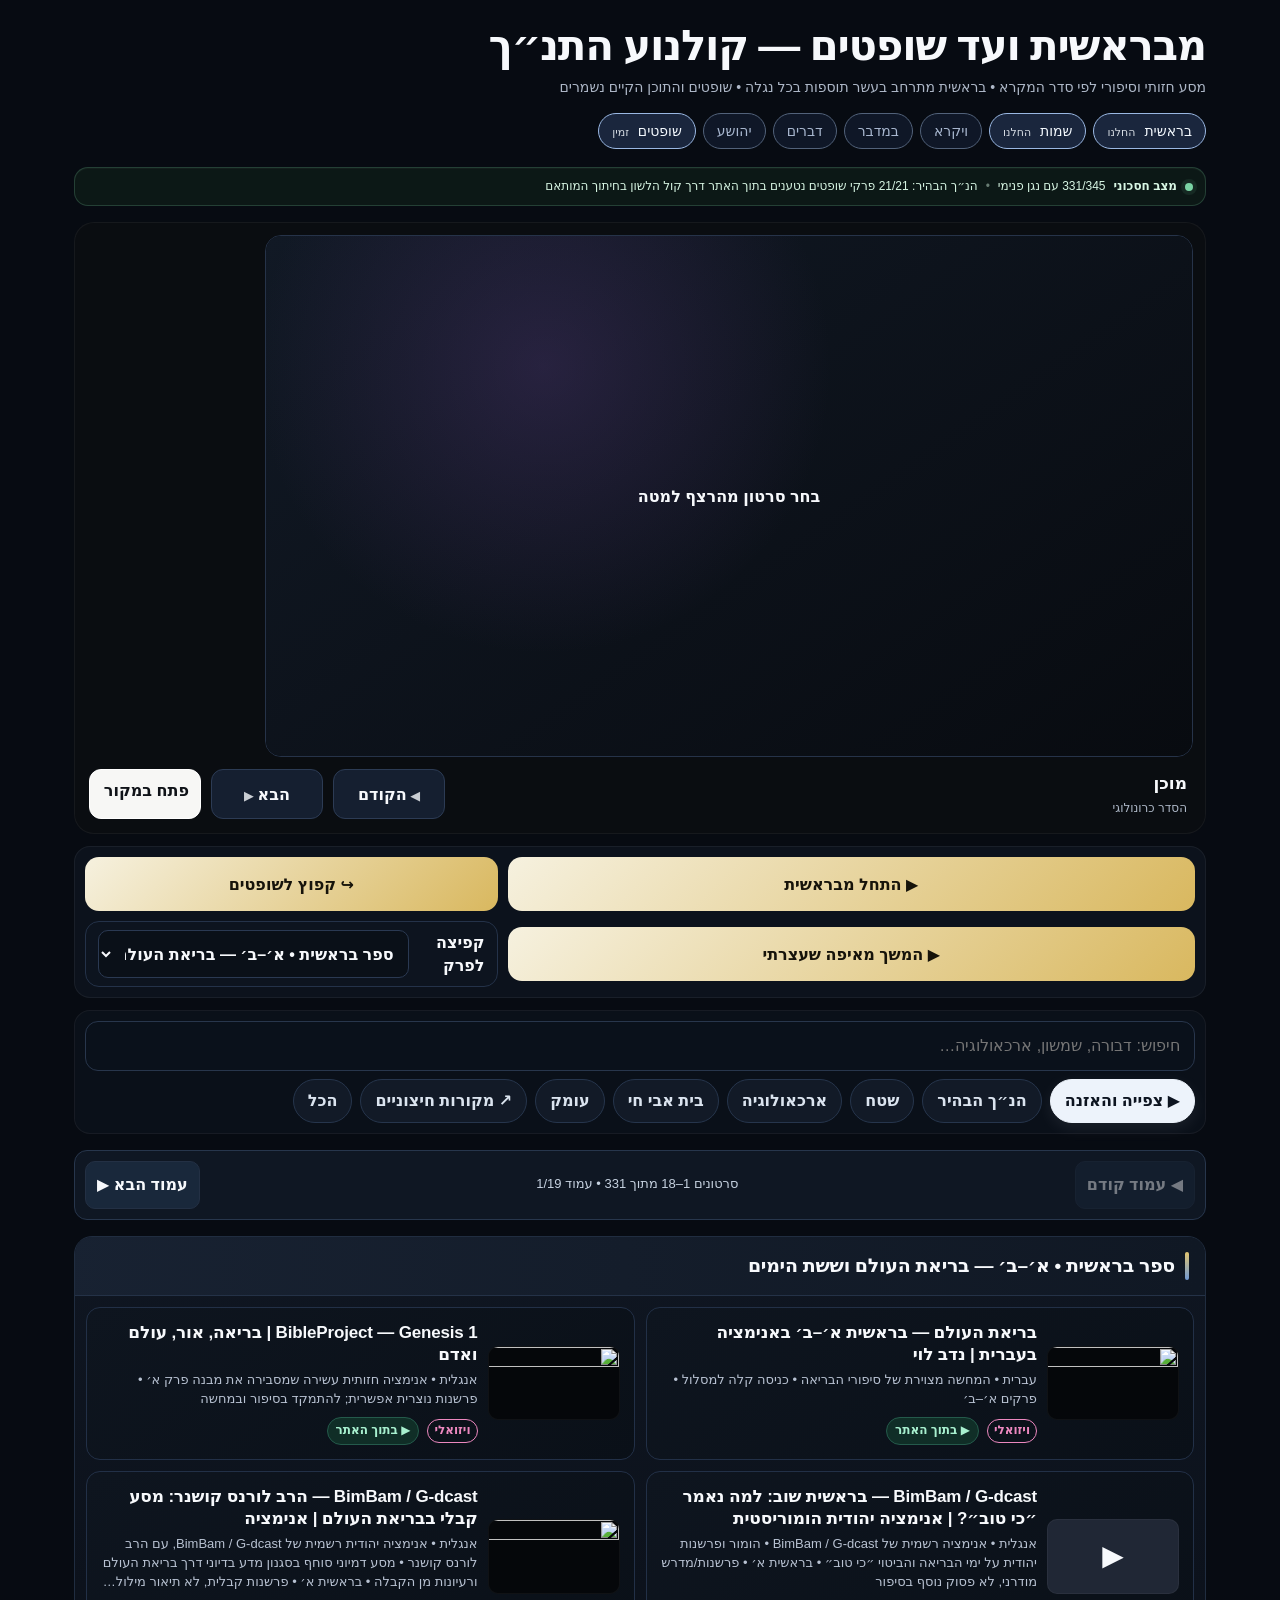
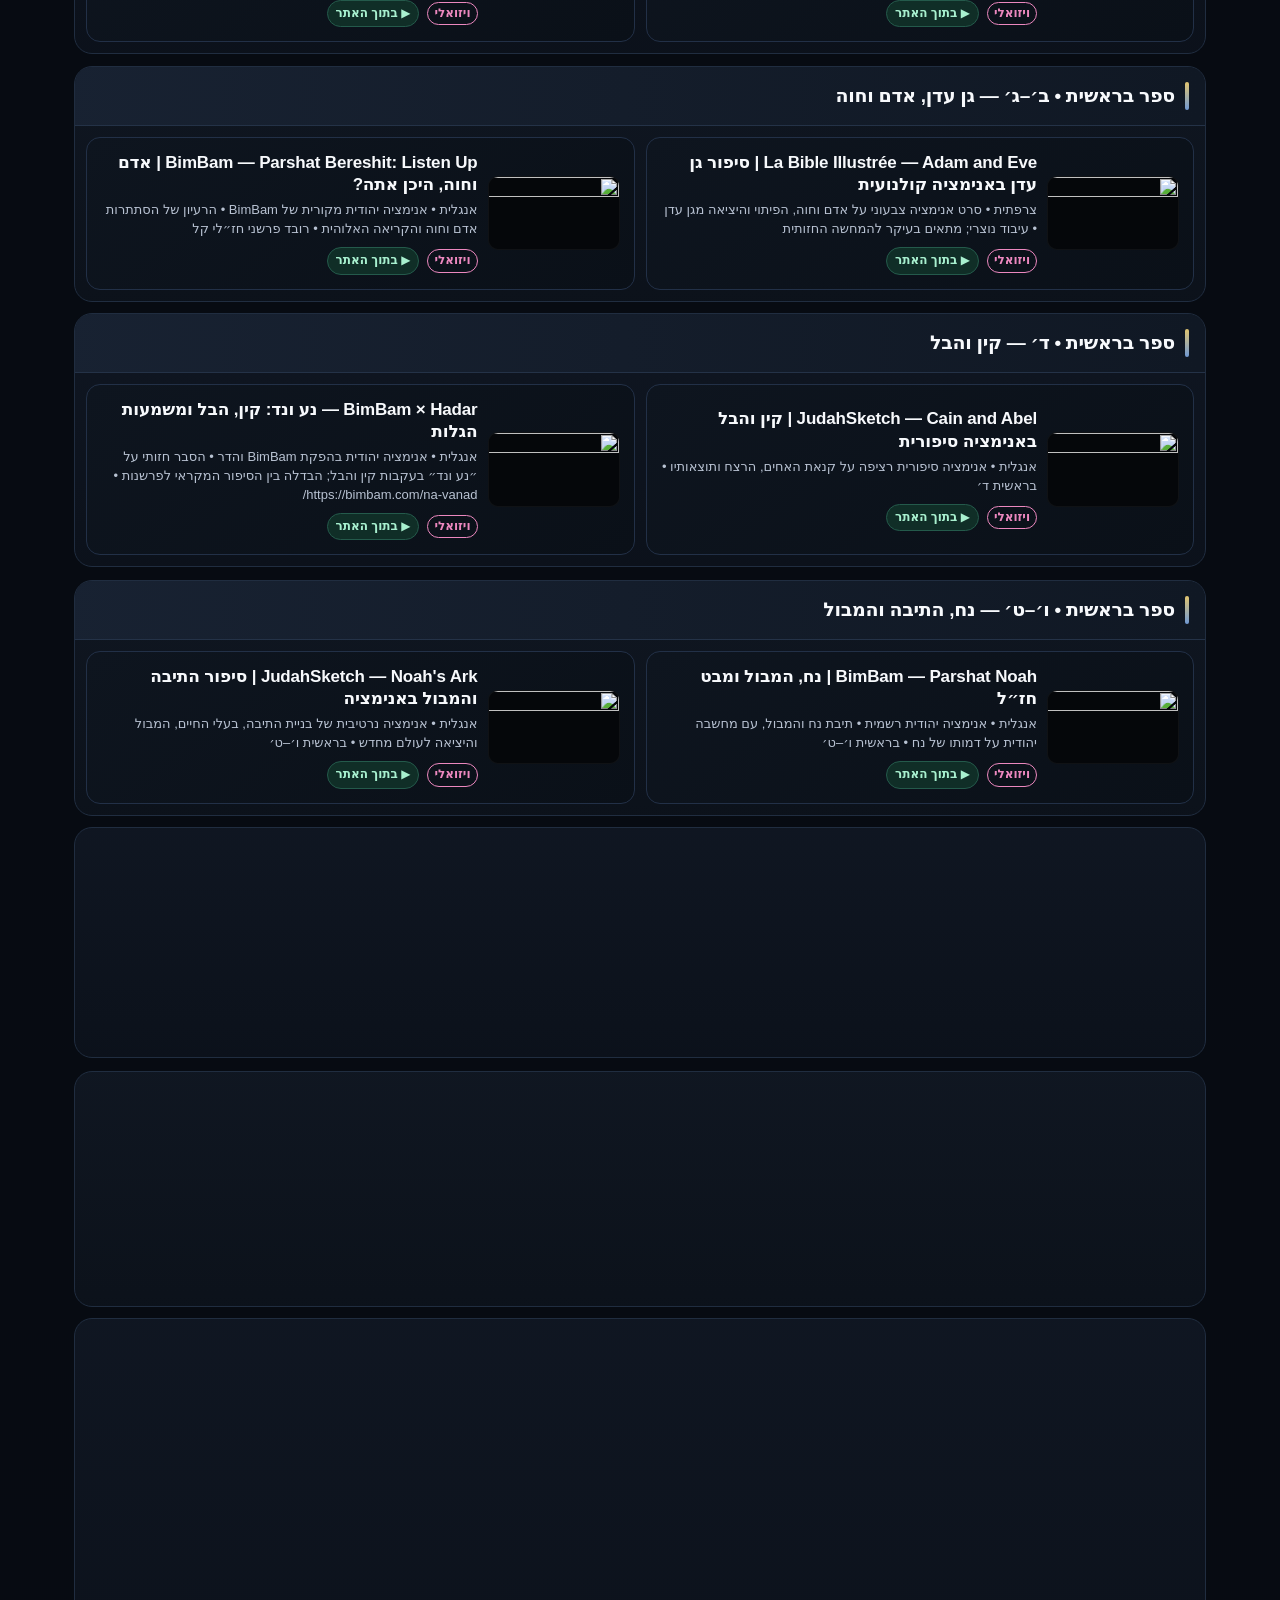
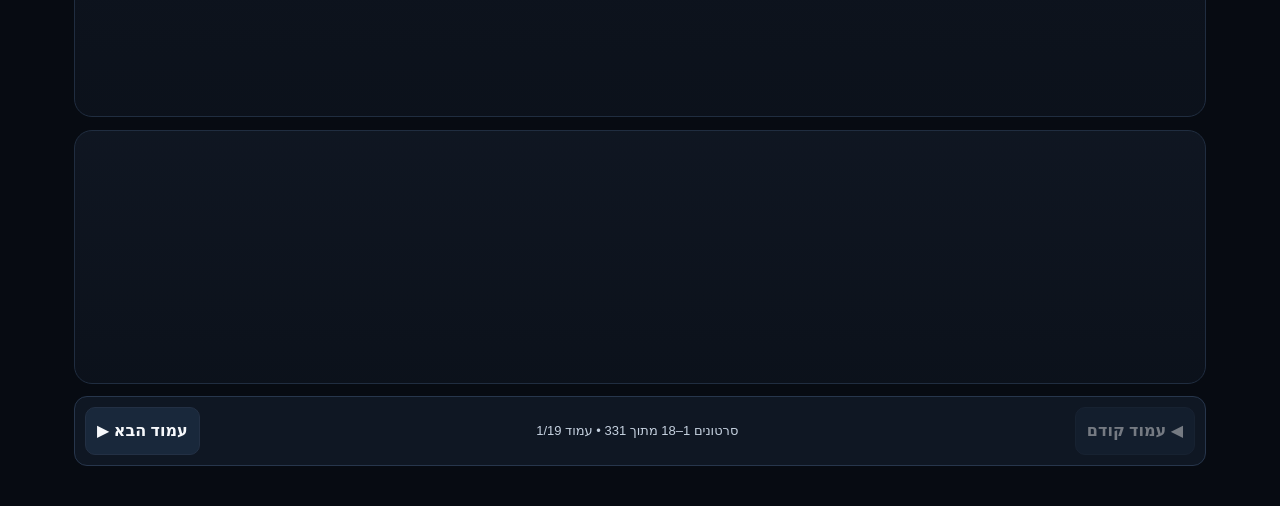
==== commit 45b18208: "Add three distinct Jewish animated videos in Genesis, Exodus and Numbers" ====
--- a/index.html
+++ b/index.html
@@ -560,7 +560,7 @@
 .playerBox{backdrop-filter:none!important;-webkit-backdrop-filter:none!important;background:rgba(11,14,18,.995)}
 .chapter{content-visibility:auto;contain:layout paint style;contain-intrinsic-size:420px}
 </style></head><body><div class="wrap"><h1>מבראשית ועד שופטים — קולנוע התנ״ך</h1><div class="sub">מסע חזותי וסיפורי לפי סדר המקרא • בראשית מתרחב בעשר תוספות בכל נגלה • שופטים והתוכן הקיים נשמרים</div><nav class="bookRoad" aria-label="מסלול ספרי התנ״ך"><span class="bookReady">בראשית <small>החלנו</small></span><span class="bookReady">שמות <small>החלנו</small></span><span>ויקרא</span><span>במדבר</span><span>דברים</span><span>יהושע</span><span class="bookReady">שופטים <small>זמין</small></span></nav><div class="status"><span class="statusDot"></span><b>מצב חסכוני</b><span id="statusCount">טוען נתונים…</span><span class="statusSep">•</span><span>הנ״ך הבהיר: 21/21 פרקי שופטים נטענים בתוך האתר דרך קול הלשון בחיתוך המותאם</span></div><div class="playerBox"><div class="player"><div class="ph" id="ph"><b>בחר סרטון מהרצף למטה</b></div><video id="kolNative" class="kolNative" title="הנ״ך הבהיר" controls playsinline preload="metadata"></video><iframe id="hanakhPlayer" class="hanakhPlayer" title="הנ״ך הבהיר" allow="accelerometer; autoplay; clipboard-write; encrypted-media; gyroscope; picture-in-picture; web-share" allowfullscreen referrerpolicy="strict-origin-when-cross-origin" scrolling="no"></iframe><div id="playerHost" class="playerHost"><div id="dynamicPlayerHost" class="dynamicPlayerHost"></div></div></div><div class="now"><div class="nowText"><div class="nowTitle" id="nowTitle">מוכן</div><div class="nowMeta" id="nowMeta">הסדר כרונולוגי</div></div><button id="prev">הקודם</button><button id="next">הבא</button><a class="btn primary" id="open" href="#" target="_blank" rel="noopener">פתח במקור</a></div></div><div class="easybar"><button id="startGenesis" class="comfortBtn">▶ התחל מבראשית</button><button id="jumpJudges" class="comfortBtn">↪ קפוץ לשופטים</button><button id="resumeBtn" class="comfortBtn">▶ המשך מאיפה שעצרתי</button><label class="jumpLabel">קפיצה לפרק <select id="chapterJump" class="chapterJump"></select></label></div><div class="toolbar"><input id="search" class="search" placeholder="חיפוש: דבורה, שמשון, ארכאולוגיה…"><button class="filter active" data-f="playable">▶ צפייה והאזנה</button><button class="filter" data-f="base">הנ״ך הבהיר</button><button class="filter" data-f="field">שטח</button><button class="filter" data-f="arch">ארכאולוגיה</button><button class="filter" data-f="bac">בית אבי חי</button><button class="filter" data-f="depth">עומק</button><button class="filter" data-f="external">↗ מקורות חיצוניים</button><button class="filter" data-f="all">הכל</button></div><div id="timeline"></div></div><script>
-const DATA={"chapters":[["ספר בראשית • א׳–ב׳ — בריאת העולם וששת הימים","בראשית-א-ב"],["ספר בראשית • ב׳–ג׳ — גן עדן, אדם וחוה","בראשית-ב-ג"],["ספר בראשית • ד׳ — קין והבל","בראשית-ד"],["ספר בראשית • ו׳–ט׳ — נח, התיבה והמבול","בראשית-ו-ט"],["ספר בראשית • י״א — מגדל בבל","בראשית-יא"],["בראשית א׳–י״א • חיבור סיפורי הראשית","בראשית-א-יא-סיכום"],["ספר בראשית • י״ב–כ״ב — תחילת מסע אברהם","בראשית-יב-כב"],["ספר בראשית • י״ח–כ״ב — סדום, הגר ויצחק","בראשית-יח-כב"],["ספר בראשית • כ״ג–כ״ה — חיי שרה ורבקה","בראשית-כג-כה"],["ספר בראשית • כ״ה–כ״ח — יעקב ועשו","בראשית-כה-כח"],["ספר בראשית • כ״ח–ל״ב — יעקב בבית לבן","בראשית-כח-לב"],["ספר בראשית • ל״ב–ל״ו — יעקב ועשו","בראשית-לב-לו"],["ספר בראשית • ל״ז–מ׳ — יוסף ואחיו","בראשית-לז-מ"],["ספר בראשית • מ״א–מ״ד — יוסף במצרים","בראשית-מא-מד"],["ספר בראשית • מ״ד–מ״ז — איחוד המשפחה","בראשית-מד-מז"],["ספר בראשית • מ״ז–נ׳ — סיום הספר","בראשית-מז-נ"],["ספר שמות • א׳–ו׳ — משה והסנה","שמות-א-ו"],["ספר שמות • ו׳–ט׳ — פרעה והמכות","שמות-ו-ט"],["ספר שמות • י׳–י״ג — היציאה ממצרים","שמות-י-יג"],["ספר שמות • י״ג–י״ז — ים סוף והמדבר","שמות-יג-יז"],["ספר שמות • י״ח–כ׳ — יתרו וסיני","שמות-יח-כ"],["ספר שמות • כ״א–כ״ד — משפטים","שמות-כא-כד"],["ספר שמות • כ״ה–כ״ז — תכנון המשכן","שמות-כה-כז"],["ספר שמות • כ״ז–ל׳ — תצוה ובגדי הכהונה","שמות-כז-ל"],["ספר שמות • ל׳–ל״ד — עגל הזהב","שמות-ל-לד"],["ספר שמות • ל״ה–מ׳ — סיום המשכן","שמות-לה-מ"],["ספר ויקרא • א׳–ה׳ — הקרבנות","ויקרא-א-ה"],["ספר ויקרא • ו׳–ח׳ — צו והכהנים","ויקרא-ו-ח"],["ספר ויקרא • ט׳–י״א — שמיני וכשרות","ויקרא-ט-יא"],["ספר ויקרא • י״ב–י״ג — תזריע","ויקרא-יב-יג"],["ספר ויקרא • י״ד–ט״ו — מצורע","ויקרא-יד-טו"],["ספר ויקרא • ט״ז–י״ח — אחרי מות","ויקרא-טז-יח"],["ספר ויקרא • י״ט–כ׳ — קדושים","ויקרא-יט-כ"],["ספר ויקרא • כ״א–כ״ד — אמור","ויקרא-כא-כד"],["ספר ויקרא • כ״ה — בהר","ויקרא-כה"],["ספר ויקרא • כ״ו–כ״ז — בחוקותי","ויקרא-כו-כז"],["ספר במדבר • א׳–ד׳ — המפקד ומחנות ישראל","במדבר-א-ד"],["ספר במדבר • ח׳–י״ב — המסע במדבר","במדבר-ח-יב"],["ספר במדבר • י״ג–ט״ו — המרגלים והארץ","במדבר-יג-טו"],["ספר במדבר • ט״ז–י״ח — קורח ועדתו","במדבר-טז-יח"],["ספר במדבר • י״ט–כ״ב — הנחשים ונחש הנחושת","במדבר-יט-כב"],["ספר במדבר • כ״ב–כ״ה — בלעם והאתון","במדבר-כב-כה"],["ספר במדבר • כ״ה–ל׳ — פינחס ובנות צלפחד","במדבר-כה-ל"],["ספר במדבר • ל׳–ל״ב — מטות והנדרים","במדבר-ל-לב"],["ספר במדבר • ל״ג–ל״ו — המסעות והנחלות","במדבר-לג-לו"],["ספר דברים • א׳–ג׳ — משה מספר מחדש את המסע","דברים-א-ג"],["ספר דברים • ג׳–ז׳ — ואתחנן, שמע ישראל ויהושע","דברים-ג-ז"],["ספר דברים • ז׳–י״א — עקב ולב פתוח","דברים-ז-יא"],["ספר דברים • י״א–ט״ז — ראה: הברכות והבחירה","דברים-יא-טז"],["ספר דברים • ט״ז–כ״א — שופטים: צדק צדק תרדוף","דברים-טז-כא"],["ספר דברים • כ״א–כ״ה — כי תצא: חמלה לבעלי חיים","דברים-כא-כה"],["ספר דברים • כ״ו–כ״ט — כי תבוא והברית","דברים-כו-כט"],["ספר דברים • כ״ט–ל׳ — ניצבים: ובחרת בחיים","דברים-כט-ל"],["ספר דברים • ל״א — וילך: משה מעביר את התורה","דברים-לא"],["ספר דברים • ל״ב — האזינו: שירת משה","דברים-לב"],["ספר דברים • ל״ג–ל״ד — וזאת הברכה: פרידת משה","דברים-לג-לד"],["ספר יהושע • ב׳ — רחב והמרגלים ביריחו","יהושע-ב"],["ספר יהושע • ו׳ — נפילת חומות יריחו","יהושע-ו"],["ספר יהושע • ז׳–ח׳ — המפלה והניצחון בעי","יהושע-ז-ח"],["מבוא ורקע","מבוא"],["פרק א׳ — ההתנחלות, עכסה ועתניאל","א"],["פרק ב׳ — מסגרת ספר שופטים","ב"],["פרק ג׳ — עתניאל, אהוד ושמגר","ג"],["פרק ד׳ — דבורה, ברק, יעל וסיסרא","ד"],["פרק ה׳ — שירת דבורה","ה"],["פרק ו׳ — גדעון וירבעל","ו"],["פרק ז׳ — גדעון ו־300 הלוחמים","ז"],["פרק ח׳ — סיום גדעון","ח"],["פרק ט׳ — אבימלך ומשל יותם","ט"],["פרק י׳ — תולע, יאיר ותחילת משבר עמון","י"],["פרק י״א — יפתח ובתו","יא"],["פרק י״ב — מלחמת אפרים והשופטים הקטנים","יב"],["פרק י״ג — לידת שמשון","יג"],["פרק י״ד — שמשון בתמנה","יד"],["פרק ט״ו — שמשון והפלשתים","טו"],["פרק ט״ז — דלילה וסיום שמשון","טז"],["פרק י״ז — פסל מיכה","יז"],["פרק י״ח — שבט דן וליש","יח"],["פרק י״ט — פילגש בגבעה","יט"],["פרק כ׳ — מלחמת בנימין","כ"],["פרק כ״א — שילה וסיום הספר","כא"],["אחרי שופטים — המעבר לשמואל ולמלוכה","סיום"],["שמואל א׳ א׳–ג׳ — חנה, עלי וקריאת שמואל","שמואל-א-א-ג"]],"items":[{"ch":"בראשית-א-ב","title":"בריאת העולם — בראשית א׳–ב׳ באנימציה בעברית | נדב לוי","type":"visual","yt":"MdTNv5cfs9g","url":"https://www.youtube.com/watch?v=MdTNv5cfs9g","embed":null,"note":"עברית • המחשה מצוירת של סיפורי הבריאה • כניסה קלה למסלול • פרקים א׳–ב׳","book":"בראשית"},{"ch":"בראשית-א-ב","title":"BibleProject — Genesis 1 | בריאה, אור, עולם ואדם","type":"visual","yt":"afVN-7vY0KA","url":"https://www.youtube.com/watch?v=afVN-7vY0KA","embed":null,"note":"אנגלית • אנימציה חזותית עשירה שמסבירה את מבנה פרק א׳ • פרשנות נוצרית אפשרית; להתמקד בסיפור ובמחשה","book":"בראשית"},{"ch":"בראשית-א-ב","title":"BimBam / G-dcast — בראשית שוב: למה נאמר ״כי טוב״? | אנימציה יהודית הומוריסטית","type":"visual","yt":null,"url":"https://vimeo.com/7019402","embed":"https://player.vimeo.com/video/7019402?autoplay=1&playsinline=1&dnt=1","note":"אנגלית • אנימציה רשמית של BimBam / G-dcast • הומור ופרשנות יהודית על ימי הבריאה והביטוי ״כי טוב״ • בראשית א׳ • פרשנות/מדרש מודרני, לא פסוק נוסף בסיפור","book":"בראשית"},{"ch":"בראשית-א-ב","title":"BimBam / G-dcast — הרב לורנס קושנר: מסע קבלי בבריאת העולם | אנימציה","type":"visual","yt":"ZDKxEDKb_tE","url":"https://www.youtube.com/watch?v=ZDKxEDKb_tE","embed":null,"note":"אנגלית • אנימציה יהודית רשמית של BimBam / G-dcast, עם הרב לורנס קושנר • מסע דמיוני סוחף בסגנון מדע בדיוני דרך בריאת העולם ורעיונות מן הקבלה • בראשית א׳ • פרשנות קבלית, לא תיאור מילולי של הפסוקים • https://bimbam.com/bereshit/","book":"בראשית"},{"ch":"בראשית-ב-ג","title":"La Bible Illustrée — Adam and Eve | סיפור גן עדן באנימציה קולנועית","type":"visual","yt":"8TjkTj_KSdQ","url":"https://www.youtube.com/watch?v=8TjkTj_KSdQ","embed":null,"note":"צרפתית • סרט אנימציה צבעוני על אדם וחוה, הפיתוי והיציאה מגן עדן • עיבוד נוצרי; מתאים בעיקר להמחשה החזותית","book":"בראשית"},{"ch":"בראשית-ב-ג","title":"BimBam — Parshat Bereshit: Listen Up | אדם וחוה, היכן אתה?","type":"visual","yt":"O4hEvag2MmY","url":"https://www.youtube.com/watch?v=O4hEvag2MmY","embed":null,"note":"אנגלית • אנימציה יהודית מקורית של BimBam • הרעיון של הסתתרות אדם וחוה והקריאה האלוהית • רובד פרשני חז״לי קל","book":"בראשית"},{"ch":"בראשית-ד","title":"JudahSketch — Cain and Abel | קין והבל באנימציה סיפורית","type":"visual","yt":"QCIrDiayvGU","url":"https://www.youtube.com/watch?v=QCIrDiayvGU","embed":null,"note":"אנגלית • אנימציה סיפורית רציפה על קנאת האחים, הרצח ותוצאותיו • בראשית ד׳","book":"בראשית"},{"ch":"בראשית-ד","title":"BimBam × Hadar — נע ונד: קין, הבל ומשמעות הגלות","type":"visual","yt":"3GXytfdvuvM","url":"https://www.youtube.com/watch?v=3GXytfdvuvM","embed":null,"note":"אנגלית • אנימציה יהודית בהפקת BimBam והדר • הסבר חזותי על ״נע ונד״ בעקבות קין והבל; הבדלה בין הסיפור המקראי לפרשנות • https://bimbam.com/na-vanad/","book":"בראשית"},{"ch":"בראשית-ו-ט","title":"BimBam — Parshat Noah | נח, המבול ומבט חז״ל","type":"visual","yt":"lMyjDdY5lIQ","url":"https://www.youtube.com/watch?v=lMyjDdY5lIQ","embed":null,"note":"אנגלית • אנימציה יהודית רשמית • תיבת נח והמבול, עם מחשבה יהודית על דמותו של נח • בראשית ו׳–ט׳","book":"בראשית"},{"ch":"בראשית-ו-ט","title":"JudahSketch — Noah's Ark | סיפור התיבה והמבול באנימציה","type":"visual","yt":"_EuANfGsw1U","url":"https://www.youtube.com/watch?v=_EuANfGsw1U","embed":null,"note":"אנגלית • אנימציה נרטיבית של בניית התיבה, בעלי החיים, המבול והיציאה לעולם מחדש • בראשית ו׳–ט׳","book":"בראשית"},{"ch":"בראשית-יא","title":"JudahSketch — The Tower of Babel | מגדל בבל","type":"visual","yt":"pNDgt5VdLjU","url":"https://www.youtube.com/watch?v=pNDgt5VdLjU","embed":null,"note":"אנגלית • אנימציה של בניית המגדל, בלבול הלשונות והפיזור • בראשית י״א","book":"בראשית"},{"ch":"בראשית-יא","title":"BimBam — מגדל בבל: מדוע אנחנו בונים?","type":"visual","yt":"Mha9c3QX5QI","url":"https://www.youtube.com/watch?v=Mha9c3QX5QI","embed":null,"note":"אנגלית • אנימציה יהודית עם דוד צבי קלמן • פרשנות מעניינת על מגדל בבל, שאיפות אנושיות ושפה • https://bimbam.com/tower-babel/","book":"בראשית"},{"ch":"בראשית-א-יא-סיכום","title":"BibleProject — Genesis 1–11 | חיבור כל סיפורי הראשית","type":"visual","yt":"GQI72THyO5I","url":"https://www.youtube.com/watch?v=GQI72THyO5I","embed":null,"note":"אנגלית • אנימציה מסכמת מבריאה עד מגדל בבל • מכניסה לסדר את כל מה שנצפה עד כאן לפני סיפורי האבות","book":"בראשית"},{"ch":"בראשית-יב-כב","title":"JudahSketch — Abraham | מסע אברהם והברית באנימציה","type":"visual","yt":"6kS1CqT77EY","url":"https://www.youtube.com/watch?v=6kS1CqT77EY","embed":null,"note":"אנגלית • אנימציית מסע על אברהם, הברית והניסיונות • תחילת סיפורי האבות, בראשית י״ב–כ״ב","book":"בראשית"},{"ch":"בראשית-יב-כב","title":"BimBam — לך לך — ברית בין הבתרים | אנימציה יהודית","type":"visual","yt":"kFCK4VVqb6Q","url":"https://www.youtube.com/watch?v=kFCK4VVqb6Q","embed":null,"note":"אנגלית • BimBam • אנימציה יהודית רשמית • בראשית י״ב–י״ז","book":"בראשית"},{"ch":"בראשית-יב-כב","title":"BimBam — לך לך: השיר של שרה | אנימציה מוזיקלית יהודית","type":"visual","yt":"GsjXmJq55Fw","url":"https://www.youtube.com/watch?v=GsjXmJq55Fw","embed":null,"note":"אנגלית • BimBam • קליפ אנימציה מוזיקלי מנקודת המבט של שרה • בראשית י״ב • פרשנות/עיבוד יהודי","book":"בראשית"},{"ch":"בראשית-יח-כב","title":"BimBam — אוהל אברהם: הכנסת אורחים על פי פרשנות חז״ל","type":"visual","yt":"LuZVq0Mmbxg","url":"https://www.youtube.com/watch?v=LuZVq0Mmbxg","embed":null,"note":"אנגלית • אנימציה יהודית של BimBam בשיתוף NCSY • הכנסת אורחים של אברהם בבראשית י״ח, עם נקודות מבט מפרשנות חז״ל • https://bimbam.com/jewish-hospitality/","book":"בראשית"},{"ch":"בראשית-יח-כב","title":"BimBam — וירא — אברהם וסדום | אנימציה יהודית","type":"visual","yt":"IvoLEonjlP8","url":"https://www.youtube.com/watch?v=IvoLEonjlP8","embed":null,"note":"אנגלית • BimBam • אנימציה יהודית רשמית • בראשית י״ח–י״ט","book":"בראשית"},{"ch":"בראשית-כג-כה","title":"BimBam — חיי שרה — רבקה על הבאר | אנימציה יהודית","type":"visual","yt":"-Z5vGj7g1X0","url":"https://www.youtube.com/watch?v=-Z5vGj7g1X0","embed":null,"note":"אנגלית • BimBam • אנימציה יהודית רשמית • בראשית כ״ד","book":"בראשית"},{"ch":"בראשית-כה-כח","title":"BimBam — תולדות — יעקב ועשו | אנימציה יהודית","type":"visual","yt":"pHNlRPgapLE","url":"https://www.youtube.com/watch?v=pHNlRPgapLE","embed":null,"note":"אנגלית • BimBam • אנימציה יהודית רשמית • בראשית כ״ה–כ״ח","book":"בראשית"},{"ch":"בראשית-כה-כח","title":"BimBam — תולדות עם Y-Love | יעקב ועשו בראפ מאויר","type":"visual","yt":"A1YnXEfE_Q0","url":"https://www.youtube.com/watch?v=A1YnXEfE_Q0","embed":null,"note":"אנגלית • BimBam • אנימציה קצבית יהודית עם Y-Love • יעקב ועשו, הבכורה והמתח המשפחתי • בראשית כ״ה–כ״ח","book":"בראשית"},{"ch":"בראשית-כח-לב","title":"BimBam — ויצא — יעקב, רחל, לאה ולבן | אנימציה יהודית","type":"visual","yt":"-NZjrdQoAAk","url":"https://www.youtube.com/watch?v=-NZjrdQoAAk","embed":null,"note":"אנגלית • BimBam • אנימציה יהודית רשמית • בראשית כ״ח–ל״א","book":"בראשית"},{"ch":"בראשית-לב-לו","title":"BimBam — וישלח — המאבק של יעקב | אנימציה יהודית","type":"visual","yt":"yc2UAY6h7PI","url":"https://www.youtube.com/watch?v=yc2UAY6h7PI","embed":null,"note":"אנגלית • BimBam • אנימציה יהודית רשמית • בראשית ל״ב–ל״ג","book":"בראשית"},{"ch":"בראשית-לב-לו","title":"BimBam / G-dcast — וישלח: יעקב נאבק בלילה | חידוש מאויר של דרה הורן","type":"visual","yt":null,"url":"https://vimeo.com/2442568","embed":"https://player.vimeo.com/video/2442568?autoplay=1&playsinline=1&dnt=1","note":"אנגלית • אנימציה יהודית של BimBam / G-dcast עם הסופרת דרה הורן • זווית פרשנית על מאבק יעקב בלילה • בראשית ל״ב • פרשנות יהודית, לא תיאור מילולי של כל הפסוקים","book":"בראשית"},{"ch":"בראשית-לז-מ","title":"BimBam — וישב — יוסף וכתונת הפסים | אנימציה יהודית","type":"visual","yt":"vH5jH-9DAQc","url":"https://www.youtube.com/watch?v=vH5jH-9DAQc","embed":null,"note":"אנגלית • BimBam • אנימציה יהודית רשמית • בראשית ל״ז–מ׳","book":"בראשית"},{"ch":"בראשית-מא-מד","title":"BimBam — מקץ — חלומות פרעה | אנימציה יהודית","type":"visual","yt":"APtaivO25H8","url":"https://www.youtube.com/watch?v=APtaivO25H8","embed":null,"note":"אנגלית • BimBam • אנימציה יהודית רשמית • בראשית מ״א–מ״ד","book":"בראשית"},{"ch":"בראשית-מד-מז","title":"BimBam — ויגש — יהודה מול יוסף | אנימציה יהודית","type":"visual","yt":"4ad7TEHMAkc","url":"https://www.youtube.com/watch?v=4ad7TEHMAkc","embed":null,"note":"אנגלית • BimBam • אנימציה יהודית רשמית • בראשית מ״ד–מ״ז","book":"בראשית"},{"ch":"בראשית-מז-נ","title":"BimBam — ויחי — ברכות יעקב | אנימציה יהודית","type":"visual","yt":"ywxNiO97KTc","url":"https://www.youtube.com/watch?v=ywxNiO97KTc","embed":null,"note":"אנגלית • BimBam • אנימציה יהודית רשמית • בראשית מ״ז–נ׳","book":"בראשית"},{"ch":"שמות-א-ו","title":"BimBam × Hadar — מי הייתה מרים הנביאה?","type":"visual","yt":"pyGaacKm35I","url":"https://www.youtube.com/watch?v=pyGaacKm35I","embed":null,"note":"אנגלית • אנימציה יהודית בהפקת BimBam והדר • סיפור מנהיגותה של מרים מראשית חיי משה, עם מבט פרשני רחב על דמותה • https://bimbam.com/miriam/","book":"שמות"},{"ch":"שמות-א-ו","title":"BimBam — Shemot: Moses and the Burning Bush","type":"visual","yt":"gvf2igu9_K4","url":"https://www.youtube.com/watch?v=gvf2igu9_K4","embed":null,"note":"אנגלית • אנימציה יהודית רשמית של BimBam • שמות ג׳–ד׳ • הסנה וכבדות פיו של משה","book":"שמות"},{"ch":"שמות-ו-ט","title":"BimBam — Va'eira: Moses and Aaron Confront Pharaoh","type":"visual","yt":"MSSNno7BWSw","url":"https://www.youtube.com/watch?v=MSSNno7BWSw","embed":null,"note":"אנגלית • אנימציה יהודית רשמית של BimBam • שמות ו׳–ט׳ • העימות עם פרעה ומכות מצרים","book":"שמות"},{"ch":"שמות-י-יג","title":"BimBam — Bo: Aaron, Moses and Pharaoh","type":"visual","yt":"nmY6LwbvSVM","url":"https://www.youtube.com/watch?v=nmY6LwbvSVM","embed":null,"note":"אנגלית • אנימציה יהודית רשמית של BimBam • שמות י׳–י״ג • סיפור היציאה מנקודת מבטו של אהרן","book":"שמות"},{"ch":"שמות-יג-יז","title":"BimBam — Beshalach: Crossing the Sea","type":"visual","yt":"qb_W0fyLziA","url":"https://www.youtube.com/watch?v=qb_W0fyLziA","embed":null,"note":"אנגלית • אנימציה יהודית רשמית של BimBam • שמות י״ג–ט״ו • היציאה ממצרים וקריעת ים סוף","book":"שמות"},{"ch":"שמות-יג-יז","title":"BimBam — The Story of Nachshon: Animated Midrash","type":"visual","yt":"QKp6y2Lpgxg","url":"https://www.youtube.com/watch?v=QKp6y2Lpgxg","embed":null,"note":"אנגלית • אנימציה יהודית רשמית של BimBam • מדרש על נחשון וקריעת ים סוף, לא פרט מפורש בפסוקים","book":"שמות"},{"ch":"שמות-יג-יז","title":"BimBam — בשלח: המן והתלונות במדבר | אנימציה יהודית משעשעת","type":"visual","yt":"9wNil8rikr8","url":"https://www.youtube.com/watch?v=9wNil8rikr8","embed":null,"note":"אנגלית • BimBam (יוצר רשמי) • אנימציה סיפורית משעשעת על יציאת מצרים, האוכל והמן במדבר • שמות י״ג–י״ז • פרשנות יהודית לצד העלילה המקראית • https://bimbam.com/beshalach/","book":"שמות"},{"ch":"שמות-יח-כ","title":"BimBam — Yitro: Moses Learns to Delegate","type":"visual","yt":"UabwIKpxDe0","url":"https://www.youtube.com/watch?v=UabwIKpxDe0","embed":null,"note":"אנגלית • אנימציה יהודית רשמית של BimBam • שמות י״ח • עצת יתרו למשה לפני מעמד סיני","book":"שמות"},{"ch":"שמות-כא-כד","title":"BimBam — Mishpatim: Doing What's Right","type":"visual","yt":"V9OfJRPDgtc","url":"https://www.youtube.com/watch?v=V9OfJRPDgtc","embed":null,"note":"אנגלית • אנימציה יהודית רשמית של BimBam • שמות כ״א–כ״ד • פרשנות מונפשת על משפט וצדק","book":"שמות"},{"ch":"שמות-כה-כז","title":"BimBam — Terumah: Designing the Tabernacle","type":"visual","yt":"-7NV_pjxNeU","url":"https://www.youtube.com/watch?v=-7NV_pjxNeU","embed":null,"note":"אנגלית • אנימציה יהודית רשמית של BimBam • שמות כ״ה–כ״ז • מבנה המשכן והכלים","book":"שמות"},{"ch":"שמות-כז-ל","title":"BimBam — תצוה: מה מסתתר בבגדי הכהונה?","type":"visual","yt":"uMdNXLs-MJU","url":"https://www.youtube.com/watch?v=uMdNXLs-MJU","embed":null,"note":"אנגלית • אנימציה יהודית עם רנדי צוקרברג • צבעים, אריגים, תכשיטים ומשמעות הלבוש של הכהן • שמות כ״ז–ל׳ • https://bimbam.com/tetzaveh-2019/","book":"שמות"},{"ch":"שמות-ל-לד","title":"BimBam — Ki Tisa: The Golden Calf and Broken Tablets","type":"visual","yt":"Au4Qjhs4aWk","url":"https://www.youtube.com/watch?v=Au4Qjhs4aWk","embed":null,"note":"אנגלית • אנימציה יהודית רשמית של BimBam • שמות ל״ב–ל״ד • עגל הזהב ושבירת הלוחות","book":"שמות"},{"ch":"שמות-לה-מ","title":"BimBam — ויקהל: שיר על לב, יצירה ובניית המשכן","type":"visual","yt":"olEbSzPmgd8","url":"https://www.youtube.com/watch?v=olEbSzPmgd8","embed":null,"note":"אנגלית • אנימציה ומוזיקה מאת אלישיה ג׳ו רבינס • נדבת הלב והאמנות של בניית המשכן • שמות ל״ה–ל״ח • https://bimbam.com/vayakhel/","book":"שמות"},{"ch":"שמות-לה-מ","title":"BimBam — Pekudei: The Cloud and the Finished Tabernacle","type":"visual","yt":"fIeB25q9mMo","url":"https://www.youtube.com/watch?v=fIeB25q9mMo","embed":null,"note":"אנגלית • אנימציה יהודית רשמית של BimBam • שמות ל״ט–מ׳ • עיבוד אמנותי מודרני על המשכן, לא שחזור מקראי","book":"שמות"},{"ch":"ויקרא-א-ה","title":"BimBam — Vayikra: קרבנות ומשמעותם","type":"visual","yt":null,"url":"https://vimeo.com/3786926","embed":"https://player.vimeo.com/video/3786926?autoplay=1&playsinline=1&dnt=1","note":"אנגלית • אנימציה רשמית של BimBam / G-dcast ב־Vimeo • פרשנות יהודית מאוירת על הקרבנות","book":"ויקרא"},{"ch":"ויקרא-ו-ח","title":"BimBam — Tzav: צו: הקרבנות וקהילה","type":"visual","yt":null,"url":"https://vimeo.com/3914038","embed":"https://player.vimeo.com/video/3914038?autoplay=1&playsinline=1&dnt=1","note":"אנגלית • אנימציה רשמית של BimBam / G-dcast ב־Vimeo • הומור ונתינה לקהילה","book":"ויקרא"},{"ch":"ויקרא-ט-יא","title":"BimBam — Shemini: שמיני: שיר הכשרות","type":"visual","yt":null,"url":"https://vimeo.com/4125605","embed":"https://player.vimeo.com/video/4125605?autoplay=1&playsinline=1&dnt=1","note":"אנגלית • אנימציה רשמית של BimBam / G-dcast ב־Vimeo • אנימציה מוזיקלית על נדב ואביהוא ובעלי חיים כשרים","book":"ויקרא"},{"ch":"ויקרא-ט-יא","title":"BimBam — שמיני: שתיקת אהרן אחרי מות נדב ואביהוא | פרשנות מונפשת","type":"visual","yt":"WSVKvSXAn88","url":"https://www.youtube.com/watch?v=WSVKvSXAn88","embed":null,"note":"אנגלית • אנימציה יהודית רשמית של BimBam בהנחיית הרב דן הורוביץ • מדוע אהרן שותק לאחר מות בניו? עיבוד פרשני רגיש על ויקרא י׳ • פרשנות יהודית ולא הרחבה של הטקסט המקראי • https://bimbam.com/torah-texts/","book":"ויקרא"},{"ch":"ויקרא-יב-יג","title":"BimBam — Tazria: תזריע: נגעי עור","type":"visual","yt":null,"url":"https://vimeo.com/4236777","embed":"https://player.vimeo.com/video/4236777?autoplay=1&playsinline=1&dnt=1","note":"אנגלית • אנימציה רשמית של BimBam / G-dcast ב־Vimeo • אנימציה קומית על נגעי עור (כולל תיאורים של מחלות עור)","book":"ויקרא"},{"ch":"ויקרא-יד-טו","title":"BimBam — Metzorah: מצורע: צרעת הבגד והבית","type":"visual","yt":null,"url":"https://vimeo.com/4271567","embed":"https://player.vimeo.com/video/4271567?autoplay=1&playsinline=1&dnt=1","note":"אנגלית • אנימציה רשמית של BimBam / G-dcast ב־Vimeo • הרב סטיב גרינברג מסביר בצורה מאוירת על הבית והבגד","book":"ויקרא"},{"ch":"ויקרא-טז-יח","title":"BimBam — Acharei Mot: אחרי מות: גבולות הקדושה","type":"visual","yt":null,"url":"https://vimeo.com/4351429","embed":"https://player.vimeo.com/video/4351429?autoplay=1&playsinline=1&dnt=1","note":"אנגלית • אנימציה רשמית של BimBam / G-dcast ב־Vimeo • עמיחי לאו־לביא מספר פרשנות אישית יהודית","book":"ויקרא"},{"ch":"ויקרא-יט-כ","title":"BimBam — Kedoshim: קדושים: חרוזי המצוות","type":"visual","yt":null,"url":"https://vimeo.com/4406566","embed":"https://player.vimeo.com/video/4406566?autoplay=1&playsinline=1&dnt=1","note":"אנגלית • אנימציה רשמית של BimBam / G-dcast ב־Vimeo • אלנה יגודה שרה ומציירת את מצוות הפרשה","book":"ויקרא"},{"ch":"ויקרא-כא-כד","title":"BimBam — Emor: אמור: כוח הדיבור","type":"visual","yt":null,"url":"https://vimeo.com/4468470","embed":"https://player.vimeo.com/video/4468470?autoplay=1&playsinline=1&dnt=1","note":"אנגלית • אנימציה רשמית של BimBam / G-dcast ב־Vimeo • תמים פרוכטר מדגיש בדיבורו את כוח הדיבור ולא את לוח המועדים","book":"ויקרא"},{"ch":"ויקרא-כה","title":"BimBam — Behar: בהר: שמיטה וחקלאות","type":"visual","yt":null,"url":"https://vimeo.com/4569316","embed":"https://player.vimeo.com/video/4569316?autoplay=1&playsinline=1&dnt=1","note":"אנגלית • אנימציה רשמית של BimBam / G-dcast ב־Vimeo • אמילי פריד על שמיטה וקיימות","book":"ויקרא"},{"ch":"ויקרא-כו-כז","title":"BimBam — Bechukotai: בחוקותי: ברית ותוכחה","type":"visual","yt":null,"url":"https://vimeo.com/4642431","embed":"https://player.vimeo.com/video/4642431?autoplay=1&playsinline=1&dnt=1","note":"אנגלית • אנימציה רשמית של BimBam / G-dcast ב־Vimeo • ג׳רמיה לוקווד מספר בדראמה ובמוזיקה אפלה על התוכחה","book":"ויקרא"},{"ch":"במדבר-א-ד","title":"BimBam — במדבר: המפקד במדבר כסיפור חדשות","type":"visual","yt":null,"url":"https://vimeo.com/4701634","embed":"https://player.vimeo.com/video/4701634?autoplay=1&playsinline=1&dnt=1","note":"אנגלית • אנימציית G-dcast / BimBam הרשמית • המפקד ומחנה ישראל בסגנון כתבת חדשות משעשעת • במדבר א׳–ד׳ • עיבוד סיפורי יהודי","book":"במדבר"},{"ch":"במדבר-ח-יב","title":"BimBam — בהעלותך: מסע, חצוצרות ושליו בשיר","type":"visual","yt":null,"url":"https://vimeo.com/5055911","embed":"https://player.vimeo.com/video/5055911?autoplay=1&playsinline=1&dnt=1","note":"אנגלית • אנימציית G-dcast / BimBam הרשמית • שיר עם הומור, מסע ותלונות במדבר • במדבר ח׳–י״ב • עיבוד מוזיקלי יהודי","book":"במדבר"},{"ch":"במדבר-יג-טו","title":"BimBam — שלח לך: המרגלים, הפחד והאומץ","type":"visual","yt":null,"url":"https://vimeo.com/5160161","embed":"https://player.vimeo.com/video/5160161?autoplay=1&playsinline=1&dnt=1","note":"אנגלית • אנימציה יהודית רשמית של BimBam • מסע המרגלים והאתגר מול הפחד • במדבר י״ג–ט״ו • פרשנות יהודית מאוירת","book":"במדבר"},{"ch":"במדבר-טז-יח","title":"BimBam — קורח: המאבק במשה כזירת אגרוף","type":"visual","yt":null,"url":"https://vimeo.com/5263304","embed":"https://player.vimeo.com/video/5263304?autoplay=1&playsinline=1&dnt=1","note":"אנגלית • אנימציה קומית־דרמטית רשמית של BimBam • מרד קורח מול משה מוצג כקרב ספורטיבי • במדבר ט״ז–י״ח • המחשה פרשנית","book":"במדבר"},{"ch":"במדבר-יט-כב","title":"BimBam — חוקת: הנחשים ונחש הנחושת","type":"visual","yt":null,"url":"https://vimeo.com/5311737","embed":"https://player.vimeo.com/video/5311737?autoplay=1&playsinline=1&dnt=1","note":"אנגלית • אנימציה יהודית רשמית של BimBam • הנחשים במחנה והפתרון של משה • במדבר כ״א • עשוי להכיל דימויי נחשים","book":"במדבר"},{"ch":"במדבר-יט-כב","title":"BimBam × Hadar — עוג מלך הבשן: ענק מן המדרש","type":"visual","yt":"dIR_Gmt8i2U","url":"https://www.youtube.com/watch?v=dIR_Gmt8i2U","embed":null,"note":"אנגלית • אנימציה יהודית של BimBam והדר • עוג מלך הבשן כענק אגדי, עם הקשר מקראי ופרשני למאבק ערב הכניסה לארץ • במדבר כ״א • https://bimbam.com/og/","book":"במדבר"},{"ch":"במדבר-כב-כה","title":"BimBam — בלק: בלעם והאתון המדברת","type":"visual","yt":null,"url":"https://vimeo.com/5313764","embed":"https://player.vimeo.com/video/5313764?autoplay=1&playsinline=1&dnt=1","note":"אנגלית • אנימציה יהודית רשמית של BimBam • בלעם והאתון, עם סיפור שובבי והסבר של רב • במדבר כ״ב–כ״ד • עיבוד פרשני","book":"במדבר"},{"ch":"במדבר-כה-ל","title":"BimBam — בנות צלפחד: חמש אחיות משנות את החוק","type":"visual","yt":"UhZoihnMII0","url":"https://www.youtube.com/watch?v=UhZoihnMII0","embed":null,"note":"אנגלית • אנימציה יהודית קצבית בהגשת Hesta Prynn • חמש אחיות תובעות נחלה בצדק ומצליחות • במדבר כ״ז • https://bimbam.com/pinchas/","book":"במדבר"},{"ch":"במדבר-ל-לב","title":"BimBam — מטות: נדרים והבטחות בהומור","type":"visual","yt":null,"url":"https://vimeo.com/5564870","embed":"https://player.vimeo.com/video/5564870?autoplay=1&playsinline=1&dnt=1","note":"אנגלית • אנימציה יהודית קומית של BimBam • נדרים, הבטחות ומה עושים כשקשה לעמוד בהן • במדבר ל׳–ל״ב • פרשנות מאוירת","book":"במדבר"},{"ch":"במדבר-לג-לו","title":"BimBam — מסעי: הנחלה, הארץ וערי הלויים","type":"visual","yt":null,"url":"https://vimeo.com/5614837","embed":"https://player.vimeo.com/video/5614837?autoplay=1&playsinline=1&dnt=1","note":"אנגלית • אנימציה יהודית רשמית של BimBam • חלוקת הארץ והדאגה ללויים דרך סיפור של מתכננת ערים • במדבר ל״ג–ל״ו • פרשנות יהודית","book":"במדבר"},{"ch":"דברים-א-ג","title":"BimBam — דברים: משה חוזר אל המסע","type":"visual","yt":null,"url":"https://vimeo.com/5674314","embed":"https://player.vimeo.com/video/5674314?autoplay=1&playsinline=1&dnt=1","note":"אנגלית • אנימציה יהודית רשמית של BimBam • משה מתבונן במסע המדבר ומפיק לקחים לקראת הארץ • דברים א׳–ג׳ • מבוא סיפורי מאויר","book":"דברים"},{"ch":"דברים-ג-ז","title":"BimBam — ואתחנן: שמע ישראל, מוזיקה והעברת ההנהגה","type":"visual","yt":null,"url":"https://vimeo.com/5781046","embed":"https://player.vimeo.com/video/5781046?autoplay=1&playsinline=1&dnt=1","note":"אנגלית • אנימציה מוזיקלית יהודית של BimBam • מפוחית וביטבוקס, שמע ישראל והכנת יהושע להנהגה • דברים ג׳–ז׳ • פרשנות יהודית","book":"דברים"},{"ch":"דברים-ז-יא","title":"BimBam — עקב: מה פירוש למול את הלב?","type":"visual","yt":"RVBw-HlDRR0","url":"https://www.youtube.com/watch?v=RVBw-HlDRR0","embed":null,"note":"אנגלית • אנימציה יהודית עם לינדזי ליטוביץ • הסבר משעשע להוראה המטאפורית ״ומלתם את ערלת לבבכם״ • דברים י׳ • https://bimbam.com/ekev/","book":"דברים"},{"ch":"דברים-יא-טז","title":"BimBam — ראה: בחירה וברכות בשיר","type":"visual","yt":"qLdeQYSTJik","url":"https://www.youtube.com/watch?v=qLdeQYSTJik","embed":null,"note":"אנגלית • BimBam הרשמי • מוזיקה ואנימציה על הבחירה בברכה, משה והעם • דברים י״א–ט״ז • מקור היוצר: https://bimbam.com/reeh/","book":"דברים"},{"ch":"דברים-טז-כא","title":"BimBam — שופטים: צדק צדק תרדוף","type":"visual","yt":null,"url":"https://vimeo.com/6126325","embed":"https://player.vimeo.com/video/6126325?autoplay=1&playsinline=1&dnt=1","note":"אנגלית • אנימציה יהודית מקורית של BimBam/G-dcast • הרב דייוויד ספרסטין על השאלה למה התורה מכפילה את המילה צדק • דברים ט״ז • פרשנות יהודית מאוירת","book":"דברים"},{"ch":"דברים-כא-כה","title":"BimBam — כי תצא: צער בעלי חיים","type":"visual","yt":null,"url":"https://vimeo.com/6243682","embed":"https://player.vimeo.com/video/6243682?autoplay=1&playsinline=1&dnt=1","note":"אנגלית • אנימציה יהודית מקורית של BimBam/G-dcast • סיפור מונפש עם חתולים, כלבים, חמורים וציפורים על מניעת צער בעלי חיים • דברים כ״ב • פרשנות יהודית מאוירת","book":"דברים"},{"ch":"דברים-כו-כט","title":"BimBam — כי תבוא: ברית כמו חתונה עם ריקודים","type":"visual","yt":"j1_ymiQr34E","url":"https://www.youtube.com/watch?v=j1_ymiQr34E","embed":null,"note":"אנגלית • אנימציה יהודית מוזיקלית עם לאה והרב רז הרטמן מירושלים • המחשת הברית כאירוע נישואין חגיגי • דברים כ״ו–כ״ט • https://bimbam.com/ki-tavo/","book":"דברים"},{"ch":"דברים-כט-ל","title":"BimBam — ניצבים: מה מאחורי הדלת השלישית?","type":"visual","yt":null,"url":"https://vimeo.com/6440263","embed":"https://player.vimeo.com/video/6440263?autoplay=1&playsinline=1&dnt=1","note":"אנגלית • אנימציה יהודית מקורית של BimBam/G-dcast • בחירה בין חיים ומוות, ברכה וקללה עם המחשה משעשעת • דברים ל׳ • פרשנות יהודית מאוירת","book":"דברים"},{"ch":"דברים-לא","title":"BimBam — וילך: מים ביאליק וכתיבת התורה","type":"visual","yt":null,"url":"https://vimeo.com/6497956","embed":"https://player.vimeo.com/video/6497956?autoplay=1&playsinline=1&dnt=1","note":"אנגלית • אנימציה יהודית מקורית של BimBam/G-dcast • מדריך מונפש בהגשת מים ביאליק על המשך המסורת וכתיבת ספר תורה • דברים ל״א • פרשנות יהודית מאוירת","book":"דברים"},{"ch":"דברים-לב","title":"BimBam — האזינו: השיר האחרון של משה","type":"visual","yt":null,"url":"https://vimeo.com/6677444","embed":"https://player.vimeo.com/video/6677444?autoplay=1&playsinline=1&dnt=1","note":"אנגלית • אנימציה יהודית מקורית של BimBam/G-dcast • אנימציה מוזיקלית עם אנתוני רוג׳רס־רייט על שירת משה • דברים ל״ב • פרשנות יהודית מאוירת","book":"דברים"},{"ch":"דברים-לג-לד","title":"BimBam — וזאת הברכה: פרידת משה","type":"visual","yt":"nneAjOXnvJI","url":"https://www.youtube.com/watch?v=nneAjOXnvJI","embed":null,"note":"אנגלית • BimBam הרשמי • אנימציה סיפורית על פרידת משה וסיום התורה • דברים ל״ג–ל״ד • מקור היוצר: https://bimbam.com/vezot-habracha/","book":"דברים"},{"ch":"יהושע-ב","title":"BimBam Anime — יהושע 1: רחב והמרגלים","type":"visual","yt":"vCJ_MerlHIE","url":"https://www.youtube.com/watch?v=vCJ_MerlHIE","embed":null,"note":"אנגלית • BimBam הרשמי • פרק 1 מתוך טרילוגיית אנימה: המרגלים ורחב ביריחו • יהושע ב׳ • מקור היוצר: https://bimbam.com/joshua/","book":"יהושע"},{"ch":"יהושע-ו","title":"BimBam Anime — יהושע 2: חומות יריחו","type":"visual","yt":"mBS3arAAC0w","url":"https://www.youtube.com/watch?v=mBS3arAAC0w","embed":null,"note":"אנגלית • BimBam הרשמי • פרק 2 מתוך הטרילוגיה: מסע סביב העיר ונפילת חומות יריחו • יהושע ו׳ • מקור היוצר: https://bimbam.com/joshua/","book":"יהושע"},{"ch":"יהושע-ז-ח","title":"BimBam Anime — יהושע 3: הקרב על העי","type":"visual","yt":"kn27THpB99o","url":"https://www.youtube.com/watch?v=kn27THpB99o","embed":null,"note":"אנגלית • BimBam הרשמי • פרק 3 מתוך הטרילוגיה: המפלה בעי וההתמודדות של יהושע • יהושע ז׳–ח׳ • מקור היוצר: https://bimbam.com/joshua/","book":"יהושע"},{"ch":"מבוא","title":"BibleProject — Overview: Judges","type":"visual","yt":"kOYy8iCfIJ4","url":"https://www.youtube.com/watch?v=kOYy8iCfIJ4","embed":null,"note":"מבנה הספר"},{"ch":"מבוא","title":"Bible Animations — The Darkest Book in the Bible | ספר שופטים מצויר ומוסבר","type":"visual","yt":"xOhYeYI-I74","url":"https://www.youtube.com/watch?v=xOhYeYI-I74","embed":null,"note":"אנגלית • Bible Animations המאומת • 18:33 • אנימציה מודרנית ומופקת שמציירת ומסבירה את קשת ספר שופטים ואת ההידרדרות לאורך הספר • שכבת מבט־על חזותית לצד BibleProject • צפייה בתוך האתר"},{"ch":"מבוא","title":"Bible Story Animation — The Complete Book of Judges | סרט אנימציה מלא","type":"visual","yt":"_PJdGoU6eXY","url":"https://www.youtube.com/watch?v=_PJdGoU6eXY","embed":null,"note":"אנגלית • סרט אנימציה קולנועי באורך מלא שמספר ברצף את קשת ספר שופטים וההידרדרות לאורך התקופה • מבט־על חזותי נוסף לצד BibleProject • צפייה בתוך האתר"},{"ch":"מבוא","title":"WVBS — Biblical Timeline 4: Israel in the Promised Land","type":"visual","yt":"rH10AZihq7E","url":"https://www.youtube.com/watch?v=rH10AZihq7E","embed":null,"note":"26:10 • סקירה כרונולוגית של תקופת השופטים אחרי יהושע • גרפיקה וציר זמן • נגן WVBS רשמי • הועבר לעותק YouTube הרשמי של WVBS כדי להתנגן בנגן האתר."},{"ch":"מבוא","title":"WVBS — Spotlight on the Word: Judges and Ruth","type":"depth","yt":null,"url":"https://video.wvbs.org/video/spotlight-on-the-word-ot-8-judges-and-ruth/","embed":"https://video.wvbs.org/embed/?ID=spotlight-on-the-word-ot-8-judges-and-ruth","note":"28:45 • סקירה ארוכה של שופטים ורות • ההידרדרות בישראל והגאולה • נגן WVBS רשמי"},{"ch":"מבוא","title":"הנ״ך הבהיר — הפלייליסט המלא של ספר שופטים","type":"base","url":"https://glat.tube/category/13218","note":"קול הלשון / GlatTube • בסיס רציף לכל פרקי שופטים • אם פרק אינו זמין להטמעה ישירה, פותחים אותו מכאן"},{"ch":"מבוא","title":"בית אבי חי — מבוא לסיפורי שופטים | ד״ר אורית אבנרי","type":"bac","yt":"hudz-PXK49Q","url":"https://www.bac.org.il/videos/?videoID=9088","note":"","embed":null},{"ch":"מבוא","title":"ארץ חפר — בעקבות מוצאם של הישראלים הקדומים","type":"field","yt":"nrAJpmKWQhU","url":"https://www.youtube.com/watch?v=nrAJpmKWQhU","embed":null,"note":""},{"ch":"מבוא","title":"עזבת צרטה ומוצאם של הישראלים הקדומים | פרופ׳ יובל גדות","type":"field","yt":"LxAakHfRYZc","url":"https://www.bac.org.il/videos/?videoID=23890","note":"","embed":null},{"ch":"מבוא","title":"ISAC / University of Chicago — How Ancient Israel Began | David Ilan","type":"arch","yt":"SSXmf0fnhMU","url":"https://www.youtube.com/watch?v=SSXmf0fnhMU","embed":null,"note":"הרצאה ארכאולוגית מצולמת של ד״ר David Ilan, מנהל חפירות תל דן • מודלים להיווצרות ישראל בסוף תקופת הברונזה וראשית תקופת הברזל • מקור אקדמי רשמי של Institute for the Study of Ancient Cultures"},{"ch":"מבוא","title":"מסע אל ישראל הקדום — תקופת השופטים | פרופ׳ ישראל פינקלשטיין","type":"arch","yt":"pExQ14tJPLA","url":"https://www.youtube.com/watch?v=pExQ14tJPLA","embed":null,"note":"עברית • אלכס צייטלין וישראל פינקלשטיין; הארכאולוגיה של תקופת השופטים • מבט מחקרי"},{"ch":"מבוא","title":"Ollie Bye — The Ancient Middle East: Every Year | מפה מונפשת","type":"visual","yt":"4TXzW4nF7fU","url":"https://www.youtube.com/watch?v=4TXzW4nF7fU","embed":null,"note":"מפה היסטורית מונפשת מ־2500 עד 525 לפנה״ס • מציגה את מצרים, החתים, אשור, ישראל וממלכות האזור • החליפה Vimeo שחסם צפייה בתוך האתר"},{"ch":"מבוא","title":"ONE FOR ISRAEL — Biblical Geography Course: התיישבות השבטים ושילה","type":"arch","yt":null,"url":"https://vimeo.com/928086396","embed":"https://player.vimeo.com/video/928086396?autoplay=1","note":"קורס גאוגרפיה מקראית • חלוקת הארץ, שילה, אזורי ההתיישבות וממצאים מההתיישבות הישראלית הקדומה • נגן Vimeo פנימי"},{"ch":"מבוא","title":"SourceFlix / Expedition Bible — Biblical Cities From the Air","type":"field","yt":null,"url":"https://vimeo.com/102105823","embed":"https://player.vimeo.com/video/102105823?autoplay=1","note":"צילום אווירי של תלים וערים מקראיות ברחבי ישראל • המחשה חזותית של הנוף והמרחב של תקופת המקרא • נגן Vimeo פנימי"},{"ch":"מבוא","title":"Expedition Bible — The Discovery of Joshua’s Great Witness Stone at Shechem","type":"arch","yt":"mnis257Rd3E","url":"https://www.youtube.com/watch?v=mnis257Rd3E","embed":null,"note":"שכם • גשר יהושע→שופטים"},{"ch":"מבוא","title":"ILTV — Ancient Canaanite site expands on biblical history (Galon Fortress)","type":"arch","yt":"zlmWgdn-Xvw","url":"https://www.youtube.com/watch?v=zlmWgdn-Xvw","embed":null,"note":"רקע לתקופת השופטים"},{"ch":"מבוא","title":"מצודת גלאון עם סער גנור — רשות העתיקות","type":"arch","yt":"LEUSbsos7SI","note":"עברית • מצודה כנענית מאמצע המאה ה־12 לפנה״ס • רקע ארכאולוגי לתקופת השופטים","url":"https://www.youtube.com/watch?v=LEUSbsos7SI","embed":null},{"ch":"מבוא","title":"929 — ספר שופטים א׳–ט״ז: המחזוריות וההידרדרות","type":"depth","yt":"85MypsUgC0A","url":"https://www.youtube.com/watch?v=85MypsUgC0A","embed":null,"note":"עברית • מיזם 929 • מבט־על קצר וברור על מחזור השופטים וההידרדרות לאורך הספר"},{"ch":"מבוא","title":"הרב בנימין לאו — ספר שופטים: חמישה צעדים","type":"depth","yt":"AXJRLWU0rzs","url":"https://www.youtube.com/watch?v=AXJRLWU0rzs","embed":null,"note":"עברית • ימי העיון בתנ״ך / הרצוג • כשעה • מבט עומק על דעיכת המחזוריות משופטים ג׳ עד ט״ז"},{"ch":"א","title":"הנ״ך הבהיר — שופטים פרק א","type":"base","yt":null,"url":"https://www.kolhalashon.com/he/regularSite/playShiur/41707754/-1/0/false","embed":null,"note":"קול הלשון • הנ״ך הבהיר עם הרב רפאל נוסבוים • נגן פנימי בחיתוך המותאם שאושר","thumbYT":"dMfyog_Z5EA","youtubeUrl":"https://www.youtube.com/watch?v=dMfyog_Z5EA","kol":"41707754"},{"ch":"א","title":"בית אבי חי — עכסה ועתניאל","type":"bac","yt":"Kjuc2gZhvoc","url":"https://www.bac.org.il/videos/?videoID=9089","note":"","embed":null},{"ch":"א","title":"Bearded Bible Brothers / Zola Levitt — The Battle of Kiriath Arba and Kiriath Sepher","type":"field","yt":"p9I5O_1uOk4","url":"https://www.levitt.com/media/watch/2535","embed":null,"note":"חברון, קריית ארבע וקריית ספר"},{"ch":"א","title":"Expedition Bible — BETHEL: Where Jacob Met God","type":"field","yt":"8cqBePFD9S4","note":"צילום שטח, מפות וארכאולוגיה בבית־אל/לוז • המחשת שופטים א׳ 22–26","url":"https://www.youtube.com/watch?v=8cqBePFD9S4","embed":null},{"ch":"א","title":"Biblical Archaeology Society — OnSite: Beth Shean","type":"arch","yt":"bnLbN95COJk","note":"סיור ארכאולוגי בבית שאן • שופטים א׳ 27 • גשר מאוחר גם לנפילת שאול","url":"https://www.youtube.com/watch?v=bnLbN95COJk","embed":null},{"ch":"א","title":"Sergio & Rhoda — Tel Dor: The Bible Mentions This City…","type":"field","yt":"QgsQ-lgPJZQ","note":"סיור שטח וארכאולוגיה בתל דור • נמל ועיר כנענית • שופטים א׳ 27","url":"https://www.youtube.com/watch?v=QgsQ-lgPJZQ","embed":null},{"ch":"א","title":"Biblical Archaeology Society — OnSite: Tel Gezer","type":"arch","yt":"1tKXTI_Ru5M","note":"סיור ארכאולוגי בתל גזר • שופטים א׳ 29 • העיר הכנענית שלא הורשה","url":"https://www.youtube.com/watch?v=1tKXTI_Ru5M","embed":null},{"ch":"א","title":"הרב יעקב מדן — המלחמה בבזק","type":"depth","yt":"4WcKlwc7BEY","url":"https://www.youtube.com/watch?v=4WcKlwc7BEY","embed":null,"note":"עברית • תורת הר עציון • 56 דק׳ • פתיחת ספר שופטים, אדוני־בזק והובלת שבט יהודה"},{"ch":"ב","title":"הנ״ך הבהיר — שופטים פרק ב","type":"base","yt":null,"url":"https://www.kolhalashon.com/he/regularSite/playShiur/41707755/-1/0/false","embed":null,"note":"קול הלשון • הנ״ך הבהיר עם הרב רפאל נוסבוים • נגן פנימי בחיתוך המותאם שאושר","thumbYT":"oW0h-AwPhg4","youtubeUrl":"https://www.youtube.com/watch?v=oW0h-AwPhg4","kol":"41707755"},{"ch":"ב","title":"My First Bible — The Judges | סיפור השופטים באנימציה","type":"visual","yt":"vOx3h2pTXrk","url":"https://www.youtube.com/watch?v=vOx3h2pTXrk","embed":null,"note":"אנגלית • אנימציה רצינית • שופטים א׳–ג׳: הכיבוש החלקי והפתיחה למעגל החטא, השעבוד והישועה • My First Bible • צפייה בתוך האתר"},{"ch":"ב","title":"GIDEON FILMS — שופטים ב׳: המלאך בבוכים ומחזור החטא","type":"visual","yt":"0OhTDaAnkGw","url":"https://www.youtube.com/watch?v=0OhTDaAnkGw","embed":null,"note":"סיפור חזותי ממוקד בשופטים ב׳ — המלאך בבוכים, אי־ציות ישראל והמעבר למחזוריות של תקופת השופטים."},{"ch":"ב","title":"Spoken Gospel — Judges 1–3:6: The Downward Spiral","type":"visual","yt":"iS6JugMv-90","url":"https://www.youtube.com/watch?v=iS6JugMv-90","embed":null,"note":"Spoken Gospel • וידאו־מסה קצר על מעגל ספר שופטים: חטא, שעבוד, זעקה והצלה • שופטים א׳–ג׳ 6"},{"ch":"ב","title":"The Stream — Unfaithfulness (Judges 2:6–3:6)","type":"depth","yt":null,"url":"https://vimeo.com/42315416","embed":"https://player.vimeo.com/video/42315416?autoplay=1","note":"Judges 2:6–3:6 • דור שלא ידע את ה׳ ומעגל ספר שופטים • נגן Vimeo פנימי"},{"ch":"ג","title":"הנ״ך הבהיר — שופטים פרק ג","type":"base","yt":null,"url":"https://www.kolhalashon.com/he/regularSite/playShiur/41707756/-1/0/false","embed":null,"note":"קול הלשון • הנ״ך הבהיר עם הרב רפאל נוסבוים • נגן פנימי בחיתוך המותאם שאושר","thumbYT":"KhbZVQ_xfPA","youtubeUrl":"https://www.youtube.com/watch?v=KhbZVQ_xfPA","kol":"41707756"},{"ch":"ג","title":"GIDEON FILMS — שופטים ג׳: עתניאל, אהוד ושמגר | Bible Story","type":"visual","yt":"vHstjWmUnDw","url":"https://www.youtube.com/watch?v=vHstjWmUnDw","embed":null,"note":"אנגלית • GIDEON FILMS הרשמי • סיפור וידאו רציף של שופטים ג׳, כולל עתניאל ושמגר שבדרך כלל מקבלים מעט זמן מסך • משלים את אהוד בלי לחזור על אותו פורמט"},{"ch":"ג","title":"The Stream — Othniel: The First Avenger | עתניאל","type":"depth","yt":null,"url":"https://vimeo.com/42810651","embed":"https://player.vimeo.com/video/42810651?autoplay=1","note":"אנגלית • הרחבת סיפור מקראי ממוקדת מתוך ערוץ The Stream הרשמי • נגן Vimeo בתוך האתר"},{"ch":"ג","title":"Spoken Gospel — Judges 3:7–5: Ehud and Deborah","type":"visual","yt":"VbT6JqEKHBs","url":"https://www.youtube.com/watch?v=VbT6JqEKHBs","embed":null,"note":"Spoken Gospel • אהוד, שמגר ודבורה ברצף אחד • וידאו קצר ויצירתי על שופטים ג׳ 7–ה׳"},{"ch":"ג","type":"visual","title":"BimBam — Ehud’s Dark Left Turn","note":"אנימציה יהודית קצרה וקצבית על אהוד בן גרא ועגלון • BimBam / G-dcast • שופטים ג׳ • סיפור חזותי לפני שכבת הארכאולוגיה והעומק","yt":"kjTocODJH9g","url":"https://www.youtube.com/watch?v=kjTocODJH9g"},{"ch":"ג","title":"3D Bibleverse — אהוד בן גרא | Animated Bible Story","type":"visual","yt":"A-h9dDfs6W4","url":"https://www.youtube.com/watch?v=A-h9dDfs6W4","embed":null,"note":"אנגלית • אנימציה ממוקדת לשופטים ג׳ 12–30 • אהוד בן גרא, עגלון מלך מואב והמהלך שהוביל לשחרור ישראל • צפייה בתוך האתר"},{"ch":"ג","title":"EyeBible — אהוד בן גרא: סרט אנימציה מלא","type":"visual","yt":"uGKnXxsDHYw","url":"https://www.youtube.com/watch?v=uGKnXxsDHYw","embed":null,"note":"אנגלית • עיבוד קולנועי מונפש לשופטים ג׳ 12–30 • אהוד, עגלון והמרד במואב • המחשה חזותית רציפה"},{"ch":"ג","title":"Archaeology Related to the Judges — Othniel, Ehud & Deborah","type":"arch","yt":"7I6FtNpt0lw","url":"https://www.youtube.com/watch?v=7I6FtNpt0lw","embed":null,"note":""},{"ch":"ג","title":"ABR — Judges: Forgotten History, Part 3 | Jericho & Eglon","type":"arch","yt":"R8CjSdn4LrI","note":"ארכאולוגיה של יריחו והצעה לזיהוי מבנה כארמון עגלון • שופטים ג׳ • הזיהוי מוצע ושנוי במחלוקת","url":"https://www.youtube.com/watch?v=R8CjSdn4LrI","embed":null},{"ch":"ג","title":"בית אבי חי — אהוד בן גרא","type":"bac","yt":"93rtVbwMinw","url":"https://www.bac.org.il/videos/?videoID=9090","note":"","embed":null},{"ch":"ג","title":"Animated Bible Story — שמגר בן ענת ו־600 הפלשתים","type":"visual","yt":"PXqiCrAxzds","url":"https://www.youtube.com/watch?v=PXqiCrAxzds","embed":null,"note":"אנגלית • אנימציה על שמגר בשופטים ג׳ 31; פרטי קרב מעבר לפסוק הם המחשה אמנותית"},{"ch":"ג","title":"שמגר בן ענת | הרב אהרן פרידמן","type":"depth","yt":"rYdIaSWb8Y4","url":"https://www.youtube.com/watch?v=rYdIaSWb8Y4","embed":null,"note":""},{"ch":"ג","title":"אהוד בן גרא — חומרי העמקה","type":"depth","yt":null,"url":"https://pop.education.gov.il/tchumey_daat/tanach_mamlachti/yesodi/noseem_nilmadim/ehud-ben-gera/","embed":null,"note":"מאמר/דף לימוד — נפתח במקור"},{"ch":"ג","title":"פרופ׳ יונתן גרוסמן — אהוד ועגלון: חרב קטנה ובטן גדולה","type":"depth","yt":"iYiqSjNG8G8","url":"https://www.youtube.com/watch?v=iYiqSjNG8G8","embed":null,"note":"עברית • אוניברסיטת בר־אילן • כשעה • קריאה ספרותית מעמיקה בסיפור אהוד בן גרא ועגלון"},{"ch":"ד","title":"הנ״ך הבהיר — שופטים פרק ד","type":"base","yt":null,"url":"https://www.kolhalashon.com/he/regularSite/playShiur/41707757/-1/0/false","embed":null,"note":"קול הלשון • הנ״ך הבהיר עם הרב רפאל נוסבוים • נגן פנימי בחיתוך המותאם שאושר","thumbYT":"xJnDGKQvVCY","youtubeUrl":"https://www.youtube.com/watch?v=xJnDGKQvVCY","kol":"41707757"},{"ch":"ד","type":"visual","title":"BimBam — Deborah’s Army","note":"אנימציה יהודית על דבורה הנביאה, ברק, סיסרא ויעל • BimBam / G-dcast • שופטים ד׳–ה׳ • מדגיש נבואה ומנהיגות בהגשה חזותית וקצבית","yt":"myeSLGXHt4k","url":"https://www.youtube.com/watch?v=myeSLGXHt4k"},{"ch":"ד","title":"מדרש אמנות (TALI) — דבורה, יעל וחז״ל דרך אמנות יהודית","type":"depth","url":"https://talivisualmidrash.org.il/articles/%D7%94%D7%A0%D7%A9%D7%99%D7%9D-%D7%91%D7%A1%D7%A4%D7%A8-%D7%A9%D7%95%D7%A4%D7%98%D7%99%D7%9D-%D7%97%D7%99%D7%A1%D7%95%D7%9C-%D7%92%D7%91%D7%A8%D7%99%D7%9D/","yt":null,"embed":null,"note":"מאמר חזותי בעברית — לא וידאו • דבורה, יעל ואם סיסרא דרך חז״ל, מדרשים ויצירות אמנות • נפתח במקור TALI"},{"ch":"ד","title":"בית אבי חי — ברק, דבורה ויעל","type":"bac","yt":"VfovwfI9RSM","url":"https://www.bac.org.il/videos/?videoID=9093","note":"","embed":null},{"ch":"ד","title":"The Stream — Deborah, Barak & Jael | Judges 4","type":"depth","yt":null,"url":"https://vimeo.com/43441788","embed":"https://player.vimeo.com/video/43441788?autoplay=1","note":"שופטים ד׳ • דבורה, ברק ויעל ברצף הסיפור • נגן Vimeo פנימי"},{"ch":"ד","title":"Bible Chronicles Animation — Deborah, Barak & Jael | Judges 4–5","type":"visual","yt":"tFsyEfyoDcI","url":"https://www.youtube.com/watch?v=tFsyEfyoDcI","embed":null,"note":"אנימציה סיפורית רצינית על דבורה, ברק, סיסרא ויעל • שופטים ד׳–ה׳ • מסלול YouTube עם fallback קיים"},{"ch":"ד","title":"כאן חינוכית — חדשות התנ״ך: אהוד ודבורה הנביאה","type":"visual","yt":"eCiUfl4bQOk","url":"https://www.youtube.com/watch?v=eCiUfl4bQOk","embed":null,"note":"כאן חינוכית • עיבוד חדשותי ויזואלי וקצבי • מעבר מאהוד לסיפור דבורה וברק"},{"ch":"ד","title":"Mount Tabor — Deborah & Barak | Israel with Aline","type":"field","yt":"2PSzzIUZkaQ","url":"https://www.youtube.com/watch?v=2PSzzIUZkaQ","embed":null,"note":""},{"ch":"ד","title":"Israel com a Aline — SUBIMOS NO MONTE TABOR!","type":"field","yt":"c8wDfJKY7Uo","url":"https://www.youtube.com/watch?v=c8wDfJKY7Uo","embed":null,"note":"סיור שטח בהר תבור"},{"ch":"ד","title":"Peter Abelow / Israel Is Beautiful — Mount Tabor","type":"field","url":"https://vimeo.com/1181573082","embed":"https://player.vimeo.com/video/1181573082?autoplay=1","note":"צילום שטח איכותי מהר תבור • דבורה וברק מול סיסרא • שופטים ד׳"},{"ch":"ד","title":"תל חצור — סיור וירטואלי/רחפן","type":"field","yt":"0pybRWKQO7Q","url":"https://www.youtube.com/watch?v=0pybRWKQO7Q","embed":null,"note":""},{"ch":"ד","title":"Heróis Eternos / RECORD — דבורה, הכנענים ותל חצור","type":"visual","yt":"8Z7ET5dn23o","url":"https://www.youtube.com/watch?v=8Z7ET5dn23o","embed":null,"note":""},{"ch":"ד","title":"Joel Kramer / SourceFlix — Hazor: Joshua, Deborah and Barak Destroy This Famous Canaanite City","type":"arch","yt":"UIjNXNOuHzQ","url":"https://www.youtube.com/watch?v=UIjNXNOuHzQ","embed":null,"note":""},{"ch":"ד","title":"BibleWalks — Tel Hazor: 2025 Tour","type":"arch","yt":"zwlvp9uJPNI","note":"סיור שטח ארוך בתל חצור • ארמון, שערים, מקדשים ושכבות כנעניות/ישראליות • שופטים ד׳","url":"https://www.youtube.com/watch?v=zwlvp9uJPNI","embed":null},{"ch":"ד","title":"Sergio & Rhoda — Walking the ancient Kishon, where Deborah defeated Sisera","type":"field","yt":"AsX9X54ZFcE","url":"https://www.youtube.com/watch?v=AsX9X54ZFcE","embed":null,"note":""},{"ch":"ד","title":"El-Ahwat / Sisera archaeology","type":"arch","yt":"ahXO1MsOdks","url":"https://www.youtube.com/watch?v=ahXO1MsOdks","embed":null,"note":"הזיהוי עם חרושת הגויים שנוי במחלוקת"},{"ch":"ד","title":"Bible Land Passages — Megiddo / archaeology","type":"field","yt":"LecMeEoRWjY","url":"https://www.youtube.com/watch?v=LecMeEoRWjY","embed":null,"note":"מגידו ותענך • שכבת שטח"},{"ch":"ד","title":"BibleWalks — Tel Kedesh: Survey Overview","type":"arch","yt":"_LIXY12IluI","note":"סקר שטח 2025 • מועמד לקדש נפתלי של ברק • זיהוי מוצע ושנוי במחלוקת","url":"https://www.youtube.com/watch?v=_LIXY12IluI","embed":null},{"ch":"ד","title":"Beit Hallel Israel — Mount Tabor: Exploring the Story of Deborah","type":"field","yt":"ebsbbXd7pn0","note":"צילום במקום בהר תבור • דבורה וברק • שופטים ד׳","url":"https://www.youtube.com/watch?v=ebsbbXd7pn0","embed":null},{"ch":"ד","title":"BibleWalks — Geva / Harosheth of the Gentiles Aerial View","type":"field","yt":"fFPPx2DA1RI","note":"רחפן מעל תל מעמר/גבע שמן ונחל הקישון • המחשת זירת סיסרא • שופטים ד׳","url":"https://www.youtube.com/watch?v=fFPPx2DA1RI","embed":null},{"ch":"ד","title":"Digging for Truth — Hazor’s Destruction in Joshua/Judges (Part 2)","type":"arch","yt":"kjSUxOAyr00","url":"https://www.youtube.com/watch?v=kjSUxOAyr00","embed":null,"note":"Associates for Biblical Research • חצור, דבורה וברק, ממצאי שרפה והשחתת פולחן • חלק 2 • חלופה פנימית ל־Vimeo שחסם צפייה באתר"},{"ch":"ד","title":"Digging for Truth — Hazor’s Destruction in Joshua/Judges (Part 1)","type":"arch","yt":"ULDRbivAQ4c","url":"https://www.youtube.com/watch?v=ULDRbivAQ4c","embed":null,"note":"Associates for Biblical Research • Part 1 • חצור, יבין ומקורות עתיקים • מסלול YouTube פנימי באתר"},{"ch":"ה","title":"הנ״ך הבהיר — שופטים פרק ה","type":"base","yt":null,"url":"https://www.kolhalashon.com/he/regularSite/playShiur/41707758/-1/0/false","embed":null,"note":"קול הלשון • הנ״ך הבהיר עם הרב רפאל נוסבוים • נגן פנימי בחיתוך המותאם שאושר","thumbYT":"7WdCmDoBh1Q","youtubeUrl":"https://www.youtube.com/watch?v=7WdCmDoBh1Q","kol":"41707758"},{"ch":"ה","title":"Minha Primeira Bíblia — Deborah and Barak | דבורה וברק באנימציה","type":"visual","yt":"0AzLD8aBBpo","url":"https://www.youtube.com/watch?v=0AzLD8aBBpo","embed":null,"note":"פורטוגזית • אנימציה רצינית • שופטים ד׳–ה׳: דבורה, ברק והניצחון על סיסרא • מהערוץ המאומת של אותה סדרת My First Bible • מתאים לדיבוב • צפייה בתוך האתר"},{"ch":"ה","title":"סיפור מההפטרה — שירת דבורה","type":"visual","yt":"DsuCtEUvr_A","url":"https://www.youtube.com/watch?v=DsuCtEUvr_A","embed":null,"note":"עברית • המחשה קצרה לסיפור דבורה, ברק, סיסרא ושירת הניצחון • פרשת בשלח / שופטים ד׳–ה׳ • צפייה בתוך האתר"},{"ch":"ה","title":"FaithChronicles — שירת דבורה | מסע אנימציה בשופטים ה׳","type":"visual","yt":"thRgDW8lCIw","url":"https://www.youtube.com/watch?v=thRgDW8lCIw","embed":null,"note":"עיבוד אנימטיבי לשירת דבורה — תוספת חזותית לפרק ה׳ לפני ההעמקות והביצועים המוזיקליים."},{"ch":"ה","title":"בית אבי חי — שירת דבורה | דני סגל","type":"bac","yt":"YOu-0S_v2KE","url":"https://www.bac.org.il/videos/?videoID=9091","note":"","embed":null},{"ch":"ה","title":"שירת דבורה — אסתר רדא, נורית הירש ותזמורת סימפונט רעננה","type":"visual","yt":"aX7O0NiVUJc","url":"https://www.youtube.com/watch?v=aX7O0NiVUJc","embed":null,"note":"ביצוע מוזיקלי מצולם של פסוקים משופטים ה׳ • אסתר רדא ותזמורת סימפונט רעננה • מקור רשמי של נורית הירש"},{"ch":"ה","title":"The Stream — The Song of Deborah and Barak","type":"depth","yt":null,"url":"https://vimeo.com/43912805","embed":"https://player.vimeo.com/video/43912805?autoplay=1","note":"שופטים ה׳ • שיעור עומק ממוקד בשירת דבורה וברק • נגן Vimeo פנימי"},{"ch":"ו","title":"הנ״ך הבהיר — שופטים פרק ו","type":"base","yt":null,"url":"https://www.kolhalashon.com/he/regularSite/playShiur/41726512/-1/0/false","embed":null,"note":"קול הלשון • הנ״ך הבהיר עם הרב רפאל נוסבוים • נגן פנימי בחיתוך המותאם שאושר","thumbYT":"DTN-sy0m7mg","youtubeUrl":"https://www.youtube.com/watch?v=DTN-sy0m7mg","kol":"41726512"},{"ch":"ו","title":"Superlibro — גדעון | פרק אנימציה מלא ורשמי","type":"visual","yt":"uSIYtNIAjKI","url":"https://www.youtube.com/watch?v=uSIYtNIAjKI","embed":null,"note":"ספרדית • Superbook / CBN • פרק אנימציה רשמי מלא על גדעון והמלחמה במדין • שופטים ו׳–ז׳ • ויזואלי במיוחד ומתאים לדיבוב"},{"ch":"ו","title":"כאן חינוכית — חדשות התנ״ך: גדעון השופט","type":"visual","yt":"HcfNNPW9F7M","url":"https://www.youtube.com/watch?v=HcfNNPW9F7M","embed":null,"note":"עברית • כאן חינוכית הרשמית • עיבוד חדשותי קצבי לסיפור גדעון • שופטים ו׳–ח׳ • משלים את האנימציה והשטח"},{"ch":"ו","title":"מקראנט — שופטים אז והיום: גדעון השופט","type":"visual","yt":"SvjODJtfAwA","url":"https://www.youtube.com/watch?v=SvjODJtfAwA","embed":null,"note":"עברית • מקראנט • משימות חזותיות סביב גדעון, מנהיגות, היסוס וביטחון עצמי • שופטים ו׳–ח׳ • צפייה בתוך האתר"},{"ch":"ו","title":"בית אבי חי — גדעון","type":"bac","yt":"N_TQGBZUgko","url":"https://www.bac.org.il/videos/?videoID=9094","note":"","embed":null},{"ch":"ו","title":"The Stream — Gideon: Oppression and Objection","type":"depth","yt":null,"url":"https://vimeo.com/44262773","embed":"https://player.vimeo.com/video/44262773?autoplay=1","note":"שופטים ו׳ 1–24 • השעבוד למדין, קריאת גדעון וההתנגדות הראשונית שלו • נגן Vimeo פנימי"},{"ch":"ו","title":"Spoken Gospel — Judges 6–8: Gideon’s Army","type":"visual","yt":"rLlcITremMU","url":"https://www.youtube.com/watch?v=rLlcITremMU","embed":null,"note":"Spoken Gospel • גדעון, 300 הלוחמים וההידרדרות שאחרי הניצחון • שופטים ו׳–ח׳"},{"ch":"ו","title":"Prof. Yosef Garfinkel — Jerubbaal inscription","type":"arch","yt":"puQn4B9FP6A","url":"https://www.youtube.com/watch?v=puQn4B9FP6A","embed":null,"note":"ממצא ירבעל • לא הוכחת זהות"},{"ch":"ו","title":"הרב יעקב מדן — מנהיגותו של גדעון","type":"depth","yt":"HORSxg8fblA","url":"https://www.youtube.com/watch?v=HORSxg8fblA","embed":null,"note":"עברית • תורת הר עציון • שופטים ו׳ 33–ז׳ 8 • עמק יזרעאל, צמצום הצבא ומשמעות הנהגת גדעון"},{"ch":"ז","title":"הנ״ך הבהיר — שופטים פרק ז","type":"base","yt":null,"url":"https://www.kolhalashon.com/he/regularSite/playShiur/41726513/-1/0/false","embed":null,"note":"קול הלשון • הנ״ך הבהיר עם הרב רפאל נוסבוים • נגן פנימי בחיתוך המותאם שאושר","thumbYT":"oe3LNfZAzPw","youtubeUrl":"https://www.youtube.com/watch?v=oe3LNfZAzPw","kol":"41726513"},{"ch":"ז","title":"ענפים — מלחמת גדעון | הסיפור המלא בהמחשת AI","type":"visual","yt":"XYvkZkJjlQQ","url":"https://www.youtube.com/watch?v=XYvkZkJjlQQ","embed":null,"note":"עברית • ענפים / anafeam הרשמי והמאומת • סיפור חזותי קצר ומופק על מלחמת גדעון והניצחון על מדיין • מתאים כהמחשה נגישה לצד שכבות השטח והעומק • צפייה בתוך האתר"},{"ch":"ז","type":"visual","title":"BimBam — Gideon’s Victory Lap","note":"אנימציה יהודית על גדעון, 300 הלוחמים, השופרות והכדים • BimBam / G-dcast • שופטים ז׳ • סיפור חזותי קצר לפני העמקות וצילומי השטח","yt":"VgVxa1uef2g","url":"https://www.youtube.com/watch?v=VgVxa1uef2g"},{"ch":"ז","title":"The Stream — Gideon’s 300: Prepare for God’s Glory","type":"depth","yt":null,"url":"https://vimeo.com/45154849","embed":"https://player.vimeo.com/video/45154849?autoplay=1","note":"שופטים ז׳ • צמצום הצבא ל־300 וההכנה לקרב במדין • נגן Vimeo פנימי"},{"ch":"ז","title":"Spring of Harod — Israel with Aline","type":"field","yt":"lU1vgScUy-s","url":"https://www.youtube.com/watch?v=lU1vgScUy-s","embed":null,"note":""},{"ch":"ז","title":"Gideon’s Cave & Spring of Harod — Sergio & Rhoda","type":"field","yt":"YWm0MhzEfvw","url":"https://www.youtube.com/watch?v=YWm0MhzEfvw","embed":null,"note":""},{"ch":"ז","title":"HolyLandSite — Did Gideon’s Story Happen at This Very Spring? We Reenacted It!","type":"field","yt":"FDn3vINJatc","url":"https://www.youtube.com/watch?v=FDn3vINJatc","embed":null,"note":""},{"ch":"ז","title":"World Video Bible School — In the Shadow of Gilboa: Reaping & Sowing","type":"field","yt":null,"url":"https://vimeo.com/250189592","embed":"https://player.vimeo.com/video/250189592?autoplay=1","note":"דוקו שטח מצולם בגלבוע, בית שאן, עמק יזרעאל ועמק חרוד • גדעון והמעבר המאוחר לסיפור שאול • נגן Vimeo פנימי"},{"ch":"ז","title":"Bible Land Passages — Gideon’s 300: Battle for the Ages | Ein Harod","type":"field","yt":null,"note":"צילום שטח בעין חרוד • בחירת 300 הלוחמים • שופטים ז׳ • נגן WVBS רשמי","url":"https://video.wvbs.org/video/gideons-300-battle-for-the-ages-ein-harod-blp-connections/","embed":"https://video.wvbs.org/embed/?ID=gideons-300-battle-for-the-ages-ein-harod-blp-connections"},{"ch":"ז","title":"BibleWalks — Tell Abu Sus / Abel-Meholah","type":"arch","yt":"EIGHzcHIiFE","note":"סיור שטח וארכאולוגיה באתר המוצע כאבל מחולה • נסיגת המדיינים • שופטים ז׳","url":"https://www.youtube.com/watch?v=EIGHzcHIiFE","embed":null},{"ch":"ח","title":"הנ״ך הבהיר — שופטים פרק ח","type":"base","yt":null,"url":"https://www.kolhalashon.com/he/regularSite/playShiur/41726652/-1/0/false","embed":null,"note":"קול הלשון • הנ״ך הבהיר עם הרב רפאל נוסבוים • נגן פנימי בחיתוך המותאם שאושר","thumbYT":"lIms7HsGYQc","youtubeUrl":"https://www.youtube.com/watch?v=lIms7HsGYQc","kol":"41726652"},{"ch":"ח","title":"VISUAL BIBLE — GIDEON | שופטים ו׳–ח׳","type":"visual","yt":"ApOp4C2xp8k","url":"https://www.youtube.com/watch?v=ApOp4C2xp8k","embed":null,"note":"אנגלית • VISUAL BIBLE • עיבוד חזותי של קשת גדעון בשופטים ו׳–ח׳, כולל סיום סיפור גדעון • משלים את פרק ח׳ הדל יותר • צפייה בתוך האתר"},{"ch":"ח","title":"GIDEON FILMS — שופטים ח׳: זבח, צלמונע, האפוד ומות גדעון","type":"visual","yt":"pGMHs8-N9z4","url":"https://www.youtube.com/watch?v=pGMHs8-N9z4","embed":null,"note":"סיפור חזותי ממוקד בסיום עלילת גדעון — המרדף אחרי זבח וצלמונע, האפוד והמורשת המורכבת של גדעון."},{"ch":"ח","title":"Bible Land Passages — In the Shadow of Gilboa: Reaping & Sowing","type":"field","yt":null,"url":"https://video.wvbs.org/video/passage-4-in-the-shadow-of-gilboa-reaping-sowing-bible-class-version/","embed":"https://video.wvbs.org/embed/?ID=passage-4-in-the-shadow-of-gilboa-reaping-sowing-bible-class-version","note":"גדעון→גלבוע→שאול"},{"ch":"ח","title":"The Stream — Gideon: The Final Chapter","type":"depth","yt":null,"url":"https://vimeo.com/45801248","embed":"https://player.vimeo.com/video/45801248?autoplay=1","note":"Judges 8 • פרק הסיום של גדעון והמורשת שנשארת אחריו • נגן Vimeo פנימי"},{"ch":"ח","title":"אתרים היסטוריים בישראל — נחל יבוק, פנואל ומחניים","type":"field","yt":"leYAueN2K9Y","note":"צילום שטח בירדן • מרדף גדעון אחרי זבח וצלמונע • שופטים ח׳ • זיהויי האתרים מוצעים/שנויים במחלוקת","url":"https://www.youtube.com/watch?v=leYAueN2K9Y","embed":null},{"ch":"ח","title":"Ark Films — Gideon: 300 מול מדיין | סרט אנימציה 3D מלא","type":"visual","yt":"Ie4qHFw7EKY","url":"https://www.youtube.com/watch?v=Ie4qHFw7EKY","embed":null,"note":"אנגלית • Ark Films הרשמי • סרט אנימציה 3D קולנועי מלא על שופטים ו׳–ח׳ • כולל צמצום הצבא ל־300, הקרב, זבח וצלמונע והאפוד של גדעון • מחזק במיוחד את סיום קשת גדעון בפרק ח׳ • צפייה בתוך האתר"},{"ch":"ט","title":"הנ״ך הבהיר — שופטים פרק ט","type":"base","yt":null,"url":"https://www.kolhalashon.com/he/regularSite/playShiur/41727473/-1/0/false","embed":null,"note":"קול הלשון • הנ״ך הבהיר עם הרב רפאל נוסבוים • נגן פנימי בחיתוך המותאם שאושר","thumbYT":"nKKjVOKhtLs","youtubeUrl":"https://www.youtube.com/watch?v=nKKjVOKhtLs","kol":"41727473"},{"ch":"ט","title":"ענפים — אבימלך בן גדעון | הסיפור המלא בהמחשת AI","type":"visual","yt":"-Fb00oHwwEU","url":"https://www.youtube.com/watch?v=-Fb00oHwwEU","embed":null,"note":"עברית • ענפים / anafeam הרשמי והמאומת • המחשה חזותית קצרה לסיפור אבימלך, שכם והמאבק על השלטון • שופטים ט׳ • צפייה בתוך האתר"},{"ch":"ט","title":"Spoken Gospel — Judges 9: Abimelech’s Failure","type":"visual","yt":"_C4TIMiQHqY","url":"https://www.youtube.com/watch?v=_C4TIMiQHqY","embed":null,"note":"Spoken Gospel • אבימלך, שכם וסופו של שלטון הכוח • שופטים ט׳"},{"ch":"ט","title":"The Stream — The Rise of Abimelech and the Curse of Jotham","type":"depth","yt":null,"url":"https://vimeo.com/45939300","embed":"https://player.vimeo.com/video/45939300?autoplay=1","note":"Judges 9:1–21 • עליית אבימלך, שכם ומשל יותם • נגן Vimeo פנימי"},{"ch":"ט","title":"929 — חז״ל על משל יותם: מי הם הזית, התאנה והגפן?","type":"depth","url":"https://edu.929.org.il/class/%D7%9E%D7%A9%D7%9C-%D7%99%D7%95%D7%AA%D7%9D/","yt":null,"embed":null,"note":"חז״ל • רבי מישא מפרש את עצי משל יותם כדמויות מתקופת השופטים • כולל העשרה חזותית וסרטונים סביב המשל • שופטים ט׳"},{"ch":"ט","title":"929 — אנימציה למשל יותם","type":"visual","yt":"5C9b5IgvQp4","url":"https://www.youtube.com/watch?v=5C9b5IgvQp4","embed":null,"note":"אנימציה מתוך יחידת 929 למשל יותם • המחשה חזותית לסיפור שעליו בנויה גם שכבת חז״ל של רבי מישא • שופטים ט׳"},{"ch":"ט","title":"Jotham’s Parable of the Trees — משל יותם בהמחשה נוספת","type":"visual","yt":"KnH4rYCW3gs","url":"https://www.youtube.com/watch?v=KnH4rYCW3gs","embed":null,"note":"אנגלית • משל העצים ומשמעות המלוכה בשופטים ט׳ 7–21"},{"ch":"ט","title":"EyeBible — אבימלך: סרט אנימציה מלא","type":"visual","yt":"ZLuzFrunw-M","url":"https://www.youtube.com/watch?v=ZLuzFrunw-M","embed":null,"note":"אנגלית • עיבוד קולנועי מונפש לשופטים ח׳–ט׳ • משל יותם, מרד שכם וסיום סיפור אבימלך • משלים את האנימציה הקצרה של 929"},{"ch":"ט","title":"Archaeology Related to the Judges — Gideon, Abimelek & Jephthah","type":"arch","yt":"JQrPMvNNN9E","url":"https://www.youtube.com/watch?v=JQrPMvNNN9E","embed":null,"note":""},{"ch":"ט","title":"Shechem / Tel Balata — סיור בשכם העתיקה","type":"field","yt":"Je1h-Qb_V8E","url":"https://www.youtube.com/watch?v=Je1h-Qb_V8E","embed":null,"note":""},{"ch":"ט","title":"רשות הטבע והגנים — Mount Gerizim","type":"field","yt":"baBh0-Zwh8I","url":"https://www.youtube.com/watch?v=baBh0-Zwh8I","embed":null,"note":"משל יותם והשומרון"},{"ch":"ט","title":"Appian Media — Mount Gerizim & Mount Ebal: Blessings and Curses","type":"field","yt":null,"url":"https://vimeo.com/1150847406","embed":"https://player.vimeo.com/video/1150847406?autoplay=1","note":"צילום שטח מקצועי בהר גריזים והר עיבל • רקע גאוגרפי־מקראי לשכם ולמשל יותם בשופטים ט׳ • נגן Vimeo פנימי"},{"ch":"ט","title":"BibleWalks — Mount Gerizim: Aerial Views","type":"field","yt":"KZBRWvvBeJc","note":"צילום רחפן מעל הר גריזים ושכם • משל יותם ואבימלך • שופטים ט׳","url":"https://www.youtube.com/watch?v=KZBRWvvBeJc","embed":null},{"ch":"ט","title":"BibleWalks — Arumah: Aerial Views","type":"field","yt":"7kNLZV4-7eE","note":"רחפן מעל חורבת עורמה/ארומה • בסיס אבימלך • שופטים ט׳","url":"https://www.youtube.com/watch?v=7kNLZV4-7eE","embed":null},{"ch":"ט","title":"The Stream — Retribution: נפילת אבימלך","type":"depth","yt":null,"url":"https://vimeo.com/46193510","embed":"https://player.vimeo.com/video/46193510?autoplay=1","note":"שופטים ט׳ 22–56 • משלים את החצי השני של סיפור אבימלך אחרי משל יותם • נגן Vimeo פנימי"},{"ch":"י","title":"הנ״ך הבהיר — שופטים פרק י","type":"base","yt":null,"url":"https://www.kolhalashon.com/he/regularSite/playShiur/41727474/-1/0/false","embed":null,"note":"קול הלשון • הנ״ך הבהיר עם הרב רפאל נוסבוים • נגן פנימי בחיתוך המותאם שאושר","thumbYT":"Wb7dZIf6kME","youtubeUrl":"https://www.youtube.com/watch?v=Wb7dZIf6kME","kol":"41727474"},{"ch":"י","title":"10 דקות תנ״ך — שופטים י׳: תולע, יאיר ומשבר עמון","type":"depth","yt":"oB8_obW61B8","url":"https://www.youtube.com/watch?v=oB8_obW61B8","embed":null,"note":"עברית • כ־10 דק׳ • תולע בן פואה, יאיר הגלעדי, חוות יאיר והמשבר שמוביל ליפתח • ממלא חור בפרק י׳"},{"ch":"י","title":"Albright Live — Heroic Stories in the Book of Judges","type":"depth","yt":"q8_XMZQI4f8","url":"https://www.youtube.com/watch?v=q8_XMZQI4f8","embed":null,"note":"אנגלית • ישראל פינקלשטיין ומתיו אדמס, מכון אולברייט • סיפורי השופטים במחקר, כולל מסורות שופטים קטנים"},{"ch":"י","title":"ThePeculiarAmerican — תולע ויאיר | שני השופטים הקטנים","type":"visual","yt":"ojaV5hC9zkM","url":"https://www.youtube.com/watch?v=ojaV5hC9zkM","embed":null,"note":"סיפור חזותי קצר על תולע ויאיר, שמקבלים מעט פסוקים אך חשובים לרצף שבין אבימלך ליפתח."},{"ch":"י","title":"Spoken Gospel — Judges 10–12: Jephthah’s Story","type":"visual","yt":"n-Ry-Ufv1f0","url":"https://www.youtube.com/watch?v=n-Ry-Ufv1f0","embed":null,"note":"וידאו קצר ומופק על יפתח והמעבר למלחמת אפרים • שופטים י׳–י״ב"},{"ch":"י","title":"תולע בן פואה — ישיבת כרם ביבנה","type":"depth","yt":"LhbOaHG21h8","url":"https://www.youtube.com/watch?v=LhbOaHG21h8","embed":null,"note":""},{"ch":"י","title":"תולע בן פואה ויאיר הגלעדי | הרב שמעון כהן","type":"depth","yt":null,"url":"https://www.yeshiva.org.il/midrash/46038","embed":null,"note":"מאמר/דף לימוד — נפתח במקור"},{"ch":"י","title":"יאיר הגלעדי | הרב חננאל אתרוג","type":"depth","yt":null,"url":"https://shaveihevron.org/lessons/%D7%94%D7%9E%D7%A9%D7%9A-%D7%A4%D7%A8%D7%A7-%D7%99-%D7%A1%D7%A4%D7%A8-%D7%A9%D7%95%D7%A4%D7%98%D7%99%D7%9D-%D7%99%D7%90%D7%99%D7%A8-%D7%94%D7%92%D7%9C%D7%A2%D7%93%D7%99/","embed":null,"note":"האתר מספק קובץ שמע/נגן משלו — נפתח במקור"},{"title":"The Stream — Broken Faithfulness | Judges 10","ch":"י","type":"depth","yt":null,"embed":"https://player.vimeo.com/video/46596538?autoplay=1","url":"https://vimeo.com/46596538","note":"Judges 10 • משבר העבודה הזרה והפנייה מחדש לה׳"},{"ch":"יא","title":"הנ״ך הבהיר — שופטים פרק יא","type":"base","yt":null,"url":"https://www.kolhalashon.com/he/regularSite/playShiur/41744466/-1/0/false","embed":null,"note":"קול הלשון • הנ״ך הבהיר עם הרב רפאל נוסבוים • נגן פנימי בחיתוך המותאם שאושר","thumbYT":"K0RVwNlTXpk","youtubeUrl":"https://www.youtube.com/watch?v=K0RVwNlTXpk","kol":"41744466"},{"ch":"יא","title":"ענפים — יפתח הגלעדי | הסיפור המלא בהמחשת AI","type":"visual","yt":"CnhFZ7sjdz0","url":"https://www.youtube.com/watch?v=CnhFZ7sjdz0","embed":null,"note":"עברית • ענפים / anafeam הרשמי • המחשה חזותית קצרה וקצבית לסיפור יפתח הגלעדי והנדר • שופטים י׳–י״א • צפייה בתוך האתר"},{"ch":"יא","title":"My First Bible — The Promise of Jephthah | יפתח ובתו","type":"visual","yt":"sNINih4s8BQ","url":"https://www.youtube.com/watch?v=sNINih4s8BQ","embed":null,"note":"אנגלית • My First Bible, ערוץ מאומת • אנימציה מלאה על יפתח, הגלעד והנדר • שופטים ח׳–י״ב • צפייה בתוך האתר"},{"ch":"יא","title":"בית אבי חי — יפתח ובתו | ד״ר אורית אבנרי","type":"bac","yt":"znecojV-67s","url":"https://www.bac.org.il/videos/?videoID=9096","note":"","embed":null},{"ch":"יא","title":"כאן חינוכית — תנ״ך בחרוזים: יפתח הגלעדי","type":"visual","yt":"3CdG70sTHwA","url":"https://www.youtube.com/watch?v=3CdG70sTHwA","embed":null,"note":"עברית • כאן חינוכית הרשמית • עיבוד קצבי ומאויר לסיפור יפתח ובתו • שופטים י׳–י״א"},{"ch":"יא","title":"Jephthah’s Daughter — סיפור בת יפתח באנימציה","type":"visual","yt":"gaAiZ3ZIeE4","url":"https://www.youtube.com/watch?v=gaAiZ3ZIeE4","embed":null,"note":"אנגלית • אנימציה על בת יפתח והנדר בשופטים י״א 30–40"},{"ch":"יא","title":"929 — יפתח ופינחס: המדרש על הנדר והכבוד שהוביל לאסון","type":"depth","url":"https://edu.929.org.il/class/%D7%A0%D7%93%D7%A8%D7%95-%D7%A9%D7%9C-%D7%99%D7%A4%D7%AA%D7%97/","yt":null,"embed":null,"note":"חז״ל • עיבוד נגיש למדרש על יפתח ופינחס: כל אחד מסרב ללכת אל האחר להתיר את הנדר • שכבת עומק ישירה לסיפור בת יפתח • שופטים י״א"},{"ch":"יא","title":"מדרש אמנות (TALI) — בת יפתח ופילגש בגבעה: חז״ל דרך אמנות","type":"depth","url":"https://talivisualmidrash.org.il/articles/%D7%A0%D7%A9%D7%99%D7%9D-%D7%91%D7%A1%D7%A4%D7%A8-%D7%A9%D7%95%D7%A4%D7%98%D7%99%D7%9D-%D7%94%D7%A7%D7%A8%D7%91%D7%AA-%D7%A0%D7%A9%D7%99%D7%9D/","yt":null,"embed":null,"note":"מאמר חזותי בעברית — לא וידאו • בת יפתח ופילגש בגבעה דרך חז״ל, מדרשים ויצירות אמנות • נפתח במקור TALI"},{"ch":"יא","title":"ערוץ מאיר — חז״ל: יפתח בדורו כשמואל בדורו","type":"depth","yt":null,"url":"https://meirtv.com/shiurim/shiur-32201/","embed":"https://player.vimeo.com/video/238468706?autoplay=1","note":"חז״ל • 3 דק׳ • ראש השנה כ״ה–כ״ו: ״יפתח בדורו כשמואל בדורו״ — סמכות מנהיגי הדור • נגן Vimeo פנימי"},{"ch":"יא","title":"WVBS — Judges 11: Did God Accept Jephthah’s Daughter as a Sacrifice?","type":"depth","yt":"PVaEdM2yeSs","url":"https://www.youtube.com/watch?v=PVaEdM2yeSs","embed":null,"note":"9:37 • עיון ממוקד בנדר יפתח ובשאלת בת יפתח • נגן WVBS רשמי • הועבר לעותק YouTube הרשמי של WVBS כדי להתנגן בנגן האתר."},{"ch":"יא","title":"La Hija de Jefté — בת יפתח | וידאו־פואמה עם כתוביות ספרדית","type":"visual","yt":null,"url":"https://vimeo.com/282959777","embed":"https://player.vimeo.com/video/282959777?autoplay=1","note":"וידאו־פואמה חזותי המבוסס ישירות על שופטים י״א 34 • הוקרן בפסטיבלי וידאו־פואטרי בינלאומיים • כתוביות ספרדית"},{"ch":"יא","title":"יפתח הגלעדי ובת יפתח | ד״ר ורד אדיר","type":"depth","yt":"XDKC_W6jL8A","url":"https://www.youtube.com/watch?v=XDKC_W6jL8A","embed":null,"note":""},{"ch":"יא","title":"דמותו של יפתח הגלעדי | הרב אמנון בזק","type":"depth","yt":"7lyvBIYf-M4","url":"https://www.hatanakh.com/lessons/%D7%93%D7%9E%D7%95%D7%AA%D7%95-%D7%A9%D7%9C-%D7%99%D7%A4%D7%AA%D7%97-%D7%94%D7%92%D7%9C%D7%A2%D7%93%D7%99","embed":null,"note":""},{"ch":"יא","title":"Tell Heshbon — Living Bible Program | חשבון ומואב בירדן","type":"arch","yt":"yPPTi8Zu1C4","url":"https://www.youtube.com/watch?v=yPPTi8Zu1C4","embed":null,"note":"צילום שטח בתל חשבון (Tell Heshbon), מואב/עבר הירדן • רקע גאוגרפי־ארכאולוגי לטיעונו של יפתח בשופטים י״א • נצפה בנגן האתר"},{"ch":"יא","title":"Historical Sites in Israel — Aroer by the Arnon River","type":"field","yt":"sgmWq11fZHQ","note":"צילום שטח בערוער שעל הארנון • המחשת טיעונו ההיסטורי של יפתח • שופטים י״א 22–26","url":"https://www.youtube.com/watch?v=sgmWq11fZHQ","embed":null},{"title":"The Stream — Jephthah: Return to Gilead & the Ammonite Argument","ch":"יא","type":"depth","yt":null,"embed":"https://player.vimeo.com/video/47213918?autoplay=1","url":"https://vimeo.com/47213918","note":"Judges 10:17–11:28 • חזרת יפתח לגלעד והוויכוח עם בני עמון"},{"ch":"יא","title":"Dean Bible Ministries — יפתח: גאוגרפיה לפני הקרב","type":"visual","yt":null,"url":"https://vimeo.com/766337993","embed":"https://player.vimeo.com/video/766337993?autoplay=1","note":"שופטים י׳ 7–י״א 28 • מפות ושקופיות גאוגרפיות שממחישות את אזור יפתח, הגלעד ובני עמון"},{"ch":"יא","title":"The Stream — The Vow: נדר יפתח","type":"depth","yt":null,"url":"https://vimeo.com/47673480","embed":"https://player.vimeo.com/video/47673480?autoplay=1","note":"שופטים י״א 29–40 • הנדר ובת יפתח • משלים את חלקו האחרון של הפרק • נגן Vimeo פנימי"},{"ch":"יב","title":"הנ״ך הבהיר — שופטים פרק יב","type":"base","yt":null,"url":"https://www.kolhalashon.com/he/regularSite/playShiur/41744467/-1/0/false","embed":null,"note":"קול הלשון • הנ״ך הבהיר עם הרב רפאל נוסבוים • נגן פנימי בחיתוך המותאם שאושר","thumbYT":"4QuUq6MTPFM","youtubeUrl":"https://www.youtube.com/watch?v=4QuUq6MTPFM","kol":"41744467"},{"ch":"יב","title":"Artport Tel Aviv — Hundred Muscle Army: שיבולת/סיבולת","type":"visual","yt":null,"url":"https://vimeo.com/855302799","embed":"https://player.vimeo.com/video/855302799?autoplay=1","note":"עבודת וידאו אמנותית שמתחילה במבחן שיבולת/סיבולת משופטים י״ב 5–6 וממחישה כיצד מבטא וקול הופכים לסמן זהות • כתוביות אנגלית"},{"ch":"יב","title":"Six Minute Sermons — מבחן שיבולת/סיבולת | Judges 12","type":"depth","yt":"ZQqAFDyILJw","url":"https://www.youtube.com/watch?v=ZQqAFDyILJw","embed":null,"note":"אנגלית • סרטון קצר וממוקד על מבחן ההגייה בשופטים י״ב, מלחמת יפתח ואפרים והמשמעות של שיבולת/סיבולת • העמקה בלי הרצאה ארוכה • צפייה בתוך האתר"},{"ch":"יב","title":"The Stream — Judges 12: התפוררות פנימית","type":"depth","yt":null,"url":"https://vimeo.com/48050839","embed":"https://player.vimeo.com/video/48050839?autoplay=1","note":"Judges 12 • מלחמת יפתח ואפרים, מבחן השיבולת וההתפוררות הפנימית בישראל"},{"ch":"יב","title":"10 דקות תנ״ך — שופטים י״ב: יפתח, אבצן, אילון ועבדון","type":"depth","url":"https://www.youtube.com/watch?v=1rdrFhJJR0s","yt":"1rdrFhJJR0s","note":"עברית • כ־10 דק׳ • שופטים י״ב ברצף, כולל אבצן והשופטים הקטנים • צפייה בתוך האתר"},{"ch":"יב","title":"SPIRITMUV — אבצן, אילון ועבדון | השופטים הקטנים בשופטים י״ב","type":"visual","yt":"UIhj9MyoP6k","url":"https://www.youtube.com/watch?v=UIhj9MyoP6k","embed":null,"note":"מסע חזותי ממוקד בשלושת השופטים הקטנים החותמים את פרק י״ב — אבצן, אילון ועבדון."},{"ch":"יב","title":"השופטים הקטנים — תורת הר עציון","type":"depth","yt":null,"url":"https://www.etzion.org.il/he/tanakh/neviim/sefer-shoftim/%D7%94%D7%A9%D7%95%D7%A4%D7%98%D7%99%D7%9D-%D7%94%D7%A7%D7%98%D7%A0%D7%99%D7%9D","embed":null,"note":"מאמר/דף לימוד — נפתח במקור"},{"ch":"יב","title":"אבצן זה בועז — הרב שמעון כהן","type":"depth","yt":null,"url":"https://www.yeshiva.org.il/midrash/46525","embed":null,"note":"מאמר/דף לימוד — נפתח במקור"},{"ch":"יג","title":"הנ״ך הבהיר — שופטים פרק יג","type":"base","yt":null,"url":"https://www.kolhalashon.com/he/regularSite/playShiur/41744486/-1/0/false","embed":null,"note":"קול הלשון • הנ״ך הבהיר עם הרב רפאל נוסבוים • נגן פנימי בחיתוך המותאם שאושר","thumbYT":"RUKgFr9tgzo","youtubeUrl":"https://www.youtube.com/watch?v=RUKgFr9tgzo","kol":"41744486"},{"ch":"יג","title":"בית אבי חי — ארכיון מקור: סיפורי שופטים, שמשון (2020)","type":"source","yt":null,"url":"https://www.bac.org.il/videos/?videoID=9097","embed":null,"note":"מקור העמקה/ארכיון רשמי של בית אבי חי • השיעור המקורי מ־23.06.2020 נשמר כמקור, אך אינו מסומן כסרטון פנימי כי לא נמצא לו URL נגן רשמי נפרד"},{"ch":"יג","title":"מקראנט / 929 — שופטים אז והיום: שמשון","type":"visual","url":"https://www.youtube.com/watch?v=7wmEkVEjQAM","yt":"7wmEkVEjQAM","embed":null,"note":"עברית • סרטון חזותי קצר על דמות שמשון, החידה וכוחותיו • מופיע גם ביחידת שופטים י״ג של 929 לצד דברי חז״ל מסוטה י׳ • מסלול YouTube בתוך האתר"},{"ch":"יג","title":"כאן חינוכית — תנ״ך בחרוזים: שמשון הגיבור","type":"visual","yt":"DuiYhSkoYkk","url":"https://www.youtube.com/watch?v=DuiYhSkoYkk","embed":null,"note":"עברית • כאן חינוכית הרשמית • עיבוד מאויר וקצבי לסיפור שמשון • שופטים י״ג–ט״ז • פתיחה ויזואלית נוספת לקשת שמשון"},{"ch":"יג","title":"סיפור מההפטרה — למה שמשון נזיר?","type":"depth","yt":"BY1NO8DCzsU","url":"https://www.youtube.com/watch?v=BY1NO8DCzsU","embed":null,"note":"עברית • כ־3 דקות • הסבר קצר ונגיש על נזירות שמשון והרעיון שמאחוריה, עם חיבור מפתיע לספיידרמן • שופטים י״ג • צפייה בתוך האתר"},{"ch":"יג","title":"בית אבי חי — סיפורי לידה במקרא: שמשון | ד״ר אורית אבנרי","type":"bac","yt":"hqLwLcFsrVY","url":"https://www.bac.org.il/videos/?videoID=23600","embed":null,"note":"בית אבי חי • 30.12.2025 • סיפור לידת שמשון והאופן שבו סיפור הלידה משקף את דמותו"},{"ch":"יג","title":"BimBam — Samson: The Final Judge","type":"visual","yt":"62pSeKJU4EU","url":"https://www.youtube.com/watch?v=62pSeKJU4EU","embed":null,"note":"אנימציה יהודית רשמית של BimBam • שופטים י״ג–ט״ז • סיפור שמשון בהפקה ויזואלית קצרה, כגשר לעומק חז״ל על דמותו"},{"ch":"יג","title":"Samson & The Philistines — Archaeological Evidence","type":"arch","yt":"iPcH2NAJns8","url":"https://www.youtube.com/watch?v=iPcH2NAJns8","embed":null,"note":""},{"ch":"יג","title":"SANSÃO — A verdadeira história | Israel com Aline","type":"field","yt":"WReq0mgEXjU","url":"https://www.youtube.com/watch?v=WReq0mgEXjU","embed":null,"note":""},{"ch":"יג","title":"TanachTV — Samson’s Secret / Walking Tanach Episode 01","type":"field","yt":"XKXhveqjVrI","url":"https://www.youtube.com/watch?v=XKXhveqjVrI","embed":null,"note":"צרעה, אשתאול ותמנה • דוקו שטח"},{"ch":"יג","title":"BibleWalks — Tel Zorah Aerial View","type":"field","yt":"MeATpGHD7oE","note":"רחפן מעל צרעה, עיר הולדת שמשון • עמק שורק ובית שמש • שופטים י״ג","url":"https://www.youtube.com/watch?v=MeATpGHD7oE","embed":null},{"ch":"יג","title":"Biblical Archaeology Society — Who Were the Philistines? | Aren Maeir","type":"arch","yt":"ZYwEyYje8RU","note":"צילום בתל צפית/גת עם מנהל החפירה • עולם הפלשתים לפני שמשון • שופטים י״ג","url":"https://www.youtube.com/watch?v=ZYwEyYje8RU","embed":null},{"ch":"יג","title":"מסע אל ישראל הקדום — הפלישתים ומוצאם | פרופ׳ ישראל פינקלשטיין","type":"arch","yt":"ak2Z6ZN4FKY","url":"https://www.youtube.com/watch?v=ak2Z6ZN4FKY","embed":null,"note":"עברית • אלכס צייטלין וישראל פינקלשטיין • הרקע ההיסטורי לפלישתים ולסיפורי שמשון"},{"ch":"יג","title":"Max Planck — DNA עתיק ומוצא הפלשתים","type":"arch","yt":null,"url":"https://vimeo.com/336105406","embed":"https://player.vimeo.com/video/336105406?autoplay=1","note":"אנגלית • סרטון מדעי של מכון מקס פלאנק על בדיקות DNA מאשקלון והגירה בראשית תקופת הברזל; רקע תרבותי, לא ראיה ישירה לשמשון"},{"ch":"יג","title":"Harvard University — בית הקברות הפלשתי באשקלון","type":"field","yt":"FYNt5KjGgS8","url":"https://www.youtube.com/watch?v=FYNt5KjGgS8","embed":null,"note":"אנגלית • חפירות מצולמות של Leon Levy • הקברים בעיקר מן המאות י׳–ט׳ לפנה״ס, רקע מאוחר יחסית לתרבות הפלשתים"},{"ch":"יד","title":"הנ״ך הבהיר — שופטים פרק יד","type":"base","yt":null,"url":"https://www.kolhalashon.com/he/regularSite/playShiur/41745669/-1/0/false","embed":null,"note":"קול הלשון • הנ״ך הבהיר עם הרב רפאל נוסבוים • נגן פנימי בחיתוך המותאם שאושר","thumbYT":"jUk9haofFbk","youtubeUrl":"https://www.youtube.com/watch?v=jUk9haofFbk","kol":"41745669"},{"ch":"יד","title":"Superlibro — שמשון ודלילה | פרק אנימציה מלא","type":"visual","yt":"0ZJmiZvy8rU","url":"https://www.youtube.com/watch?v=0ZJmiZvy8rU","embed":null,"note":"אנגלית • Superbook / CBN בערוץ Superlibro • פרק אנימציה מלא על קשת שמשון ודלילה • שופטים י״ג–ט״ז • נוסף כאן לחיזוק החלק האמצעי של סיפור שמשון"},{"ch":"יד","title":"The Stream — Samson: The Riddler | חידת שמשון","type":"depth","yt":null,"url":"https://vimeo.com/49360669","embed":"https://player.vimeo.com/video/49360669?autoplay=1","note":"אנגלית • הרחבת סיפור מקראי ממוקדת מתוך ערוץ The Stream הרשמי • נגן Vimeo בתוך האתר"},{"ch":"יד","title":"All Israel News — Biblical Tales of Ashkelon: Samson and the Philistines","type":"field","yt":"Iq5aSORvVXM","url":"https://www.youtube.com/watch?v=Iq5aSORvVXM","embed":null,"note":"אשקלון והפלשתים"},{"ch":"יד","title":"Harvard Museum — כלי חרס פלשתי מעוטר מתקופת הברזל","type":"arch","yt":"vpu0TpgAPI8","url":"https://www.youtube.com/watch?v=vpu0TpgAPI8","embed":null,"note":"אנגלית • ממצא מצולם מאשקלון הממחיש את התרבות החומרית של הפלשתים בסביבת סיפורי שמשון"},{"ch":"יד","title":"BibleWalks — Tel Batash: Biblical Timnah","type":"field","yt":"xNvOtsk9hG0","note":"סיור בתל בטש/תמנה הפלשתית • שמשון והאישה מתמנה • שופטים י״ד","url":"https://www.youtube.com/watch?v=xNvOtsk9hG0","embed":null},{"ch":"יד","title":"Ark Films — Samson: The Strongest Man Alive | סרט אנימציה 3D מלא","type":"visual","yt":"vzR6AvjmS3A","url":"https://www.youtube.com/watch?v=vzR6AvjmS3A","embed":null,"note":"אנגלית • Ark Films הרשמי • סרט אנימציה 3D קולנועי מלא על שופטים י״ג–ט״ז • תמנה והאריה, החידה, השועלים, לחי, שערי עזה ודלילה • מחזק במיוחד את שופטים י״ד–ט״ו • צפייה בתוך האתר"},{"ch":"טו","title":"הנ״ך הבהיר — שופטים פרק טו","type":"base","yt":null,"url":"https://www.kolhalashon.com/he/regularSite/playShiur/41750148/-1/0/false","embed":null,"note":"קול הלשון • הנ״ך הבהיר עם הרב רפאל נוסבוים • נגן פנימי בחיתוך המותאם שאושר","thumbYT":"IhWO_NlxSkY","youtubeUrl":"https://www.youtube.com/watch?v=IhWO_NlxSkY","kol":"41750148"},{"ch":"טו","title":"My First Bible — Samson against the Philistines | שמשון נגד הפלשתים","type":"visual","yt":"_fOVvxSbtYI","url":"https://www.youtube.com/watch?v=_fOVvxSbtYI","embed":null,"note":"אנגלית • אנימציה רצינית • שופטים י״ד–ט״ו: שמשון והעימות עם הפלשתים, כולל רצף האירועים של פרק ט״ו • My First Bible • צפייה בתוך האתר"},{"ch":"טו","title":"El-kin Productions — שמשון מול אלף איש | סטופ־מושן קולנועי","type":"visual","yt":"6-BesmyHSOY","url":"https://www.youtube.com/watch?v=6-BesmyHSOY","embed":null,"note":"המחשת סטופ־מושן קולנועית לסצנת לחי החמור בשופטים ט״ו — תוספת חזותית קצבית לפרק שהיה דל יחסית."},{"ch":"טו","title":"The Stream — Broken Servants","type":"depth","yt":null,"url":"https://vimeo.com/49813048","embed":"https://player.vimeo.com/video/49813048?autoplay=1","note":"Judges 15 • שמשון והעימות המתמשך עם הפלשתים • נגן Vimeo פנימי"},{"ch":"טו","title":"HolyLandSite — Samson on Location: Timnah, Zorah & Lehi","type":"field","yt":"YWClvqUyKVw","note":"דוקו שטח מצולם באתרי שמשון • כולל לחי והמקום המזוהה במסורת עם עין הקורא • סוגר את החור הגדול של שופטים ט״ו","url":"https://www.youtube.com/watch?v=YWClvqUyKVw","embed":null},{"ch":"טז","title":"הנ״ך הבהיר — שופטים פרק טז","type":"base","yt":null,"url":"https://www.kolhalashon.com/he/regularSite/playShiur/41749858/-1/0/false","embed":null,"note":"קול הלשון • הנ״ך הבהיר עם הרב רפאל נוסבוים • נגן פנימי בחיתוך המותאם שאושר","thumbYT":"xVTOTk-pSJQ","youtubeUrl":"https://www.youtube.com/watch?v=xVTOTk-pSJQ","kol":"41749858"},{"ch":"טז","title":"כאן חינוכית — חדשות התנ״ך: שמשון הגיבור","type":"visual","yt":"ohP5nAeOz9Q","url":"https://www.youtube.com/watch?v=ohP5nAeOz9Q","embed":null,"note":"עברית • כאן חינוכית הרשמית • עיבוד חדשותי ויזואלי וקצבי לסיפור שמשון והפלשתים • סיכום חזותי לקראת סיום קשת שמשון"},{"ch":"טז","title":"Secrets of Huqoq Revealed | Israel Antiquities Authority","type":"arch","yt":"JEN_vgkJQXU","url":"https://www.youtube.com/watch?v=JEN_vgkJQXU","embed":null,"note":""},{"ch":"טז","title":"KKL-JNF / Secrets of Huqoq — פסיפסי שמשון","type":"arch","yt":"ku9uzqEl7z8","url":"https://www.youtube.com/watch?v=ku9uzqEl7z8","embed":null,"note":"קבלה יהודית חזותית מאוחרת"},{"ch":"טז","title":"Samson’s Story Isn’t About His Hair — Judges 13–16","type":"depth","yt":"4X8zlvXJq4w","url":"https://www.youtube.com/watch?v=4X8zlvXJq4w","embed":null,"note":""},{"ch":"טז","title":"The Stream — Samson: Faithless, Foolish | סיום שמשון","type":"depth","yt":null,"url":"https://vimeo.com/53376818","embed":"https://player.vimeo.com/video/53376818?autoplay=1","note":"אנגלית • הרחבת סיפור מקראי ממוקדת מתוך ערוץ The Stream הרשמי • נגן Vimeo בתוך האתר"},{"ch":"טז","title":"Sefaria — דף מקורות ותגובות לסוטה י׳: שמשון","type":"source","url":"https://voices.sefaria.org/sheets/692666","yt":null,"embed":null,"note":"מקור העמקה חיצוני • דף Sefaria של Daf Reactions עם מקורות סוטה י׳ ופרשנות הומוריסטית • נשמר כמקור ולא מסומן כסרטון פנימי כי לא נמצא URL נגן רשמי נפרד"},{"ch":"טז","title":"ישיבת מקור חיים — סוטה דף י׳: כמה זמן שפט שמשון את ישראל?","type":"depth","url":"https://www.youtube.com/watch?v=mvZF3dqWM3A","yt":"mvZF3dqWM3A","embed":null,"note":"חז״ל • מסכת סוטה דף י׳ • סרטון ממוקד על אגדות שמשון בגמרא ועל שנות הנהגתו • מסלול YouTube בתוך האתר"},{"ch":"טז","title":"Chabad — שמשון: השפעה עוד 20 שנה אחרי מותו לפי חז״ל","type":"depth","url":"https://www.chabad.org/library/article_cdo/aid/112512/jewish/The-Story-of-Samson-and-Delilah-in-the-Bible.htm","note":"מקור חז״לי לקריאה • ירושלמי סוטה א׳ ח׳ / במדבר רבה: השפעת שמשון נמשכה עשרים שנה לאחר מותו • מקור טקסטואלי, לא וידאו"},{"ch":"טז","title":"בית אבי חי — חזרה לאחור | דני סגל","type":"bac","yt":"-L_1aiFIG2A","url":"https://www.bac.org.il/videos/?videoID=9098","note":"","embed":null},{"ch":"טז","title":"BibleWalks — Kefar Sorek Aerial Views","type":"field","yt":"Ip6PS_Bc7hI","note":"רחפן מעל עמק שורק • שמשון ודלילה • שופטים ט״ז","url":"https://www.youtube.com/watch?v=Ip6PS_Bc7hI","embed":null},{"ch":"טז","title":"Bible Israel — בית שמש, שמשון ועמק שורק","type":"field","url":"https://www.youtube.com/watch?v=-c8A-Nxaf7Y","yt":"-c8A-Nxaf7Y","note":"צילום שטח + מפות • בית שמש, עמק שורק ושמשון שופטים י״ד–ט״ז • חלופה פנימית למסלול Crossings שנחסם"},{"ch":"טז","title":"University of Michigan / Yaron Eliav — Tel Qasila","type":"arch","yt":"EU2j5KfrUvE","note":"סיור באתר פלשתי ובמקדשים מתקופת הברזל • מקבילה אדריכלית למקדש פלשתי, לא מקדש עזה עצמו","url":"https://www.youtube.com/watch?v=EU2j5KfrUvE","embed":null},{"ch":"יז","title":"Spoken Gospel - Judges 17-18: Micah Idol","type":"visual","yt":"w5Qilj_I2Lc","url":"https://www.youtube.com/watch?v=w5Qilj_I2Lc","embed":null,"note":"Video on Micah and Dan"},{"ch":"יז","title":"הנ״ך הבהיר — שופטים פרק יז","type":"base","yt":null,"url":"https://www.kolhalashon.com/he/regularSite/playShiur/41751223/-1/0/false","embed":null,"note":"קול הלשון • הנ״ך הבהיר עם הרב רפאל נוסבוים • נגן פנימי בחיתוך המותאם שאושר","thumbYT":"0u4Dk9uy0Wg","youtubeUrl":"https://www.youtube.com/watch?v=0u4Dk9uy0Wg","kol":"41751223"},{"ch":"יז","title":"Kingdom Bible Animations — פסל מיכה ושבט דן | Judges 17–18","type":"visual","yt":"AC-fkPJPHdw","url":"https://www.youtube.com/watch?v=AC-fkPJPHdw","embed":null,"note":"אנגלית • אנימציית Bible Story ייעודית • מיכה, הפסל, הלוי ולקיחת הפולחן בידי שבט דן • גשר חזותי ישיר משופטים י״ז לי״ח"},{"ch":"יז","title":"Historiazz — פסל מיכה ואנשי דן | Judges 17–18","type":"visual","yt":"8oyWT80nvUM","url":"https://www.youtube.com/watch?v=8oyWT80nvUM","embed":null,"note":"אנגלית • קריינות עם תמונות והמחשה לשופטים י״ז–י״ח • פסל מיכה, הכהן הלוי ואנשי שבט דן • שכבה חזותית נוספת לפרקי הסיום • צפייה בתוך האתר"},{"ch":"יז","title":"929 — פסל מיכה בחז״ל: נכדו של משה ונקודת הזכות של מיכה","type":"depth","url":"https://edu.929.org.il/unit/%D7%A4%D7%A1%D7%9C-%D7%9E%D7%99%D7%9B%D7%94/","yt":null,"embed":null,"note":"חז״ל • יהונתן בן גרשום כצאצא משה והמסורת על הידרדרותו לעבודה זרה; וגם סנהדרין ק״ג על הכנסת האורחים של מיכה • שופטים י״ז–י״ח"},{"ch":"יז","title":"תנ״ך חי — סיפור פסל מיכה | הרב לוי סודרי","type":"depth","url":"https://www.youtube.com/watch?v=oYTgQwR2YZs","yt":"oYTgQwR2YZs","embed":null,"note":"סיפור חז״ל נגיש וקצר על מיכה, הכנסת האורחים ויהונתן בן גרשום נכד משה • הרב לוי סודרי / תנ״ך חי • מתנגן ישירות בנגן האתר"},{"ch":"יז","title":"929 — שופטים י״ז–כ״א: איש הישר בעיניו יעשה","type":"depth","yt":"OXm6em7rbgE","url":"https://www.youtube.com/watch?v=OXm6em7rbgE","embed":null,"note":"929 תנ״ך ביחד • סקירה מרוכזת של פסל מיכה, נדידת דן ופילגש בגבעה • גשר לפרקי הסיום"},{"ch":"יז","title":"פסל מיכה — כשהקודש הופך למסחר | הרב אייל ורד","type":"depth","yt":"de7VhibluJE","url":"https://www.youtube.com/watch?v=de7VhibluJE","embed":null,"note":""},{"title":"The Stream — Idolatry | Judges 17","ch":"יז","type":"depth","yt":null,"embed":"https://player.vimeo.com/video/53237986?autoplay=1","url":"https://vimeo.com/53237986","note":"Judges 17 • פסל מיכה והלוי"},{"ch":"יז","title":"פרופ׳ יאירה אמית — פרשת פסל מיכה","type":"depth","yt":"jaEuH-DQis4","url":"https://www.youtube.com/watch?v=jaEuH-DQis4","embed":null,"note":"עברית • מקראנט • משמעות פסל מיכה, האנרכיה והמשפט ״איש הישר בעיניו יעשה״"},{"ch":"יח","title":"הנ״ך הבהיר — שופטים פרק יח","type":"base","yt":null,"url":"https://www.kolhalashon.com/he/regularSite/playShiur/41752963/-1/0/false","embed":null,"note":"קול הלשון • הנ״ך הבהיר עם הרב רפאל נוסבוים • נגן פנימי בחיתוך המותאם שאושר","thumbYT":"bsLZc-RrKwE","youtubeUrl":"https://www.youtube.com/watch?v=bsLZc-RrKwE","kol":"41752963"},{"ch":"יח","title":"TEL DAN — Israel with Aline","type":"field","yt":"y5tNLc0S1HE","url":"https://www.youtube.com/watch?v=y5tNLc0S1HE","embed":null,"note":""},{"ch":"יח","title":"TEL DAN — Israel com Aline","type":"field","yt":"kvK7f0ZUBSs","url":"https://www.youtube.com/watch?v=kvK7f0ZUBSs","embed":null,"note":""},{"ch":"יח","title":"תל דן וסיפורה של הממלכה המאוחדת | ד״ר יפעת טהרני","type":"field","yt":"O9KiE7HlLTs","url":"https://www.bac.org.il/videos/?videoID=23845","note":"","embed":null},{"ch":"יח","title":"Bible Land Passages — Dan: City of Unfaithfulness","type":"field","yt":null,"url":"https://video.wvbs.org/video/passage-3-dan-city-of-unfaithfulness/","embed":"https://video.wvbs.org/embed/?ID=passage-3-dan-city-of-unfaithfulness","note":"נגן רשמי של WVBS"},{"ch":"יח","title":"Voice of Judah Israel — Explore Ancient Tel Dan Virtually","type":"field","yt":null,"url":"https://vimeo.com/655348216","embed":"https://player.vimeo.com/video/655348216?autoplay=1","note":"סיור וירטואלי בתל דן • המחשת העיר העתיקה והמרחב של סיפור שבט דן"},{"ch":"יח","title":"Vida Nueva — Los lugares altos de Tel Dan, Israel","type":"field","yt":null,"url":"https://vimeo.com/889995402","embed":"https://player.vimeo.com/video/889995402?autoplay=1","note":"ספרדית • סיור מצולם בתל דן עם הסבר על ההיסטוריה של העיר והפולחן במקום • העמקה חזותית לשופטים י״ח • נגן Vimeo פנימי"},{"title":"The Stream — In My Own Strength | Judges 18","ch":"יח","type":"depth","yt":null,"embed":"https://player.vimeo.com/video/52980178?autoplay=1","url":"https://vimeo.com/52980178","note":"Judges 18 • שבט דן, ליש והעברת פולחן מיכה"},{"ch":"יט","title":"Spoken Gospel — Judges 19–21: פילגש בגבעה ומלחמת האחים","type":"visual","yt":"FhYOZxYZpAo","url":"https://www.youtube.com/watch?v=FhYOZxYZpAo","embed":null,"note":"סרטון מופק קצר שמסכם את שופטים י״ט–כ״א ואת הידרדרות ישראל לקראת הצורך במלוכה"},{"ch":"יט","title":"הנ״ך הבהיר — שופטים פרק יט","type":"base","yt":null,"url":"https://www.kolhalashon.com/he/regularSite/playShiur/41752908/-1/0/false","embed":null,"note":"קול הלשון • הנ״ך הבהיר עם הרב רפאל נוסבוים • נגן פנימי בחיתוך המותאם שאושר","thumbYT":"LozAQ9gq91c","youtubeUrl":"https://www.youtube.com/watch?v=LozAQ9gq91c","kol":"41752908"},{"ch":"יט","title":"Biblical Chronicles — Judges 19–21 Explained","type":"visual","yt":"VZtD7n8mhWU","url":"https://www.youtube.com/watch?v=VZtD7n8mhWU","embed":null,"note":"אנגלית • סטוריטלינג חזותי שמחבר את פילגש בגבעה, מלחמת בנימין וסיום הספר לרצף אחד • שופטים י״ט–כ״א • צפייה בתוך האתר"},{"ch":"יט","title":"בית אבי חי — פילגש בגבעה","type":"bac","yt":"IFfVYfERwgk","url":"https://www.bac.org.il/videos/?videoID=9105","note":"","embed":null},{"ch":"יט","title":"כאן חינוכית — חדשות התנ״ך: פילגש בגבעה","type":"visual","yt":"Jee50Hn7rWw","url":"https://www.youtube.com/watch?v=Jee50Hn7rWw","embed":null,"note":"כאן חינוכית • עיבוד חדשותי ויזואלי לסיפור פילגש בגבעה • מתאים כהמחשה לפני העמקות"},{"ch":"יט","title":"עין יעקב / גיטין — פילגש בגבעה בחז״ל, חלק א׳","type":"depth","url":"https://www.youtube.com/watch?v=8fQttCRwiFQ","yt":"8fQttCRwiFQ","embed":null,"note":"חז״ל • גיטין על ״ותזנה עליו פילגשו״, רבי אביתר ורבי יונתן ואלו ואלו דברי אלוהים חיים • הרב צבי וילור צידון • מתנגן ישירות בנגן האתר"},{"ch":"יט","title":"עין יעקב / גיטין — פילגש בגבעה בחז״ל, חלק ב׳","type":"depth","url":"https://www.youtube.com/watch?v=MP1wirSBw_k","yt":"MP1wirSBw_k","embed":null,"note":"חז״ל • ״לעולם אל יטיל אדם אימה יתירה בתוך ביתו״ והלקח שחז״ל לומדים מפילגש בגבעה • הרב צבי וילור צידון • מתנגן ישירות בנגן האתר"},{"ch":"יט","title":"הרוצח העלום — מעשה פילגש בגבעה | הרב אייל ורד","type":"depth","yt":"_GIlQtpoSaU","url":"https://www.youtube.com/watch?v=_GIlQtpoSaU","embed":null,"note":""},{"ch":"יט","title":"Gospel and Spade — Gibeah: Home of King Saul and First Royal Capital of Israel","type":"arch","yt":"-OLZNYlS_1U","url":"https://www.youtube.com/watch?v=-OLZNYlS_1U","embed":null,"note":"Tell el-Ful • זיהוי מקובל אך לא מוחלט"},{"ch":"יט","title":"The Stream — Judges 19:1–21","type":"depth","yt":null,"url":"https://vimeo.com/53233704","embed":"https://player.vimeo.com/video/53233704?autoplay=1","note":"Judges 19:1–21 • הלוי, הפילגש וההגעה לגבעה • עיון ברקע החברתי שמוביל לאירועי הפרק"},{"ch":"כ","title":"הנ״ך הבהיר — שופטים פרק כ","type":"base","yt":null,"url":"https://www.kolhalashon.com/he/regularSite/playShiur/41752914/-1/0/false","embed":null,"note":"קול הלשון • הנ״ך הבהיר עם הרב רפאל נוסבוים • נגן פנימי בחיתוך המותאם שאושר","thumbYT":"ofDCMQdoP8A","youtubeUrl":"https://www.youtube.com/watch?v=ofDCMQdoP8A","kol":"41752914"},{"ch":"כ","title":"Bíblia Viva — פילגש בגבעה ומלחמת בנימין | שופטים י״ט–כ״א","type":"visual","yt":"L8WkifLOYM8","url":"https://www.youtube.com/watch?v=L8WkifLOYM8","embed":null,"note":"פורטוגזית • Bíblia Viva המאומת • עיבוד ויזואלי מרוכז של שופטים י״ט–כ״א, מהאסון בגבעה דרך מלחמת בנימין ועד משבר סוף הספר • מחזק במיוחד את פרק כ׳ הדל יחסית • מתאים לדיבוב • צפייה בתוך האתר"},{"ch":"כ","title":"Israel’s Civil War With Benjamin — מלחמת בנימין באנימציה","type":"visual","yt":"6UojuIH8iDU","url":"https://www.youtube.com/watch?v=6UojuIH8iDU","embed":null,"note":"אנגלית • סיפור מלחמת השבטים בשופטים כ׳–כ״א בהמחשה חזותית"},{"ch":"כ","title":"The Stream — Judges 19:22–20:7","type":"depth","yt":null,"url":"https://vimeo.com/53230330","embed":"https://player.vimeo.com/video/53230330?autoplay=1","note":"Judges 19:22–20:7 • סיום אירועי גבעה והמעבר הישיר לכינוס ישראל ולמלחמת בנימין"},{"ch":"כ","title":"האעלה אל בנימין אחי? — הרב אייל ורד","type":"depth","yt":"lFYyksG_HwQ","url":"https://www.youtube.com/watch?v=lFYyksG_HwQ","embed":null,"note":""},{"ch":"כ","title":"Bible Discovery — Unearthing Mizpah in Archaeology and Scripture","type":"arch","yt":"Ht58hD--3Vk","note":"מפות וארכאולוגיה של מצפה/תל א־נצבה • שופטים כ׳ • גשר לשמואל","url":"https://www.youtube.com/watch?v=Ht58hD--3Vk","embed":null},{"ch":"כ","title":"Bade Museum — תל א־נצבה: סרטי החפירה ההיסטוריים 1926 ו־1935","type":"arch","yt":null,"url":"https://vimeo.com/8174994","embed":"https://player.vimeo.com/video/8174994?autoplay=1","note":"תיעוד ארכאולוגי מקורי מחפירות Tell en-Nasbeh • אתר שמוצע במחקר כמצפה המקראית • צילומי שטח נדירים מן החפירות המוקדמות"},{"ch":"כא","title":"הנ״ך הבהיר — שופטים פרק כא","type":"base","yt":null,"url":"https://www.kolhalashon.com/he/regularSite/playShiur/41752916/-1/0/false","embed":null,"note":"קול הלשון • הנ״ך הבהיר עם הרב רפאל נוסבוים • נגן פנימי בחיתוך המותאם שאושר","thumbYT":"vme74pRb8j8","youtubeUrl":"https://www.youtube.com/watch?v=vme74pRb8j8","kol":"41752916"},{"ch":"כא","title":"The Stream — Judges 21: שבט בנימין אחרי המלחמה","type":"depth","yt":null,"url":"https://vimeo.com/53824182","embed":"https://player.vimeo.com/video/53824182?autoplay=1","note":"Judges 21 • ניסיונות ישראל להציל את שבט בנימין והסיום הכואב של תקופת השופטים"},{"ch":"כא","title":"משב — האם ט״ו באב הוא חג האהבה? | בנימין ושילה","type":"depth","url":"https://vimeo.com/1054934305","embed":"https://player.vimeo.com/video/1054934305?autoplay=1","note":"וידאו בעברית • הקשר בין ט״ו באב, התרת שבט בנימין ושילה בסוף ספר שופטים • Vimeo — צפייה בתוך האתר"},{"ch":"כא","title":"אילנה יהב — ט״ו באב בשילה העתיקה: אמנות חול","type":"visual","yt":"Q1d0YSk6pDg","url":"https://www.youtube.com/watch?v=Q1d0YSk6pDg","embed":null,"note":"אמנות חול של אילנה יהב • ט״ו באב ומחולות שילה בסוף שופטים כ״א"},{"ch":"כא","title":"Shiloh — צילום רחפן של האתר הארכאולוגי","type":"field","yt":"9pxweoQ-_p4","url":"https://www.youtube.com/watch?v=9pxweoQ-_p4","embed":null,"note":"צילום רחפן של תל שילה • האתר מזוהה עם שילה המקראית ומוזכר בשופטים כ״א • המחשה גאוגרפית קצרה לפני סיורי העומק"},{"ch":"כא","title":"סיור בשילה הקדומה — ד״ר אהרון טבגר","type":"field","yt":"XSsCSZDAY88","url":"https://www.youtube.com/watch?v=XSsCSZDAY88","embed":null,"note":""},{"ch":"כא","title":"מסע אל ישראל הקדום — שילה והמרחב הישראלי הראשון | פרופ׳ ישראל פינקלשטיין","type":"arch","yt":"xtugnSlteYU","url":"https://www.youtube.com/watch?v=xtugnSlteYU","embed":null,"note":"עברית • מסע אל ישראל הקדום, פרק 6 • שילה בתקופת השופטים והעדות הארכאולוגית"},{"ch":"כא","title":"Touring Tel Shiloh With Dr. Scott Stripling","type":"field","yt":"eXF9hgnVoC0","url":"https://www.youtube.com/watch?v=eXF9hgnVoC0","embed":null,"note":""},{"ch":"כא","title":"Appian Media — מאחורי הקלעים בחפירות שילה עם Scott Stripling","type":"arch","yt":null,"url":"https://vimeo.com/269729251","embed":"https://player.vimeo.com/video/269729251?autoplay=1","note":"צילום שטח מתוך חפירות שילה • ממצאים והסבר של מנהל החפירה • סוף תקופת השופטים והמעבר לשמואל"},{"ch":"כא","title":"BibleInteract — חפירות שילה 2025 עם Dr. Scott Stripling","type":"arch","yt":null,"url":"https://vimeo.com/1107942422","embed":"https://player.vimeo.com/video/1107942422?autoplay=1","note":"עדכון מצולם מחפירות תל שילה 2025 • מבנה מונומנטלי, קרמיקה וראיות לפעילות פולחנית • העמקה ארכאולוגית לסוף תקופת השופטים"},{"ch":"כא","title":"BibleInteract — Shiloh Gold: ממצאי הזהב מחפירות שילה 2025","type":"arch","yt":null,"url":"https://vimeo.com/1130374660","embed":"https://player.vimeo.com/video/1130374660?autoplay=1","note":"ארכאולוגיה עדכנית משילה • ממצאי זהב, favissa וחפירות 2025 • הקשר למרכז הפולחני בשילה • נגן Vimeo פנימי"},{"ch":"כא","title":"HolyLandSite — Ancient Shiloh: In-depth Site Tour","type":"field","yt":"2M7qssYGGhg","note":"סיור עומק בשילה הקדומה • משכן, ארכאולוגיה, מפות והמעבר לשמואל","url":"https://www.youtube.com/watch?v=2M7qssYGGhg","embed":null},{"ch":"כא","title":"Armstrong Institute — Unearthing the Tabernacle Site at Shiloh","type":"arch","yt":"K3l9JM38714","note":"ראיון/שטח ארכאולוגי על חפירות שילה ומיקום המשכן המוצע • סוף שופטים והמעבר לשמואל","url":"https://www.youtube.com/watch?v=K3l9JM38714","embed":null},{"ch":"כא","title":"שילה בתקופת השופטים ובתקופת המלוכה","type":"arch","yt":"wX7bRR8fnUs","url":"https://www.youtube.com/watch?v=wX7bRR8fnUs","embed":null,"note":""},{"ch":"כא","title":"מבט חדש על מקום המשכן בשילה | ד״ר אהרון טבגר","type":"arch","yt":"FbxtwC_cC3Y","url":"https://www.youtube.com/watch?v=FbxtwC_cC3Y","embed":null,"note":""},{"ch":"כא","title":"Virtual Visit to Ancient Shiloh","type":"field","yt":"ECbWiHEpZD4","url":"https://www.youtube.com/watch?v=ECbWiHEpZD4","embed":null,"note":""},{"ch":"כא","title":"Bible Land Passages — Go Now to Shiloh","type":"field","yt":null,"url":"https://video.wvbs.org/video/go-now-to-shiloh-bible-land-passages/","embed":"https://video.wvbs.org/embed/?ID=go-now-to-shiloh-bible-land-passages","note":"דוקו שטח מלא על שילה • חפירות, ראיונות, שחזורים וגרפיקה • נגן WVBS רשמי"},{"ch":"כא","title":"נגדע שבט מישראל? — הרב אייל ורד","type":"depth","yt":"WFfi_hRmBgU","url":"https://www.youtube.com/watch?v=WFfi_hRmBgU","embed":null,"note":"ערוץ מאיר הרשמי • סיום ספר שופטים, מלחמת בנימין והתיקון • מסלול YouTube פנימי באתר"},{"ch":"כא","title":"Bible Land Passages / WVBS — Shiloh: The Place Where God Once Dwelt","type":"field","yt":null,"note":"דוקו שטח וארכאולוגיה בשילה • 35:22 • שופטים כ״א וסיום התקופה • נגן WVBS רשמי","url":"https://video.wvbs.org/video/passage-15-shiloh-the-place-where-god-once-dwelt/","embed":"https://video.wvbs.org/embed/?ID=passage-15-shiloh-the-place-where-god-once-dwelt"},{"ch":"סיום","title":"WVBS — Biblical Timeline 5: מהשופטים אל המלוכה","type":"visual","yt":null,"url":"https://video.wvbs.org/video/biblical-timeline-5-kings-under-the-united-divided-kingdom/","embed":"https://video.wvbs.org/embed/?ID=biblical-timeline-5-kings-under-the-united-divided-kingdom","note":"27:34 • המעבר מתקופת השופטים לשאול, דוד ושלמה • ציר זמן וגרפיקה • נגן WVBS רשמי"},{"ch":"סיום","title":"ארץ חפר — כוחנו באחדותנו: בעקבות הממלכה המאוחדת","type":"field","yt":"yUJkg-uB0e8","url":"https://www.youtube.com/watch?v=yUJkg-uB0e8","embed":null,"note":""},{"ch":"סיום","title":"Appian Media — Searching for a King: Israel’s United Kingdom — Complete Series","type":"field","yt":"emrNVe_aAyo","url":"https://www.youtube.com/watch?v=emrNVe_aAyo","embed":null,"note":"גשר משופטים לשמואל והמלוכה"},{"ch":"סיום","title":"Appian Media — Searching for a King EP1: Archaeology & the Bible","type":"arch","yt":null,"url":"https://vimeo.com/311011688","embed":"https://player.vimeo.com/video/311011688?autoplay=1","note":"27:37 • שילה, רשות העתיקות, אשדוד וצילום אווירי • ארכאולוגיה וגאוגרפיה כגשר מתקופת השופטים אל המלוכה"},{"ch":"סיום","title":"Appian Media — Searching for a King EP3: David Runs For His Life","type":"field","yt":null,"url":"https://vimeo.com/311015265","embed":"https://player.vimeo.com/video/311015265?autoplay=1","note":"19:40 • מערת עדולם, עין גדי וחברון • צילום שטח על ראשית דרכו של דוד אחרי המעבר למלוכה"},{"ch":"סיום","title":"Kingdom of David — Documentary Part 1","type":"visual","yt":null,"url":"https://vimeo.com/5168154","embed":"https://player.vimeo.com/video/5168154?autoplay=1","note":"דוקו מקצועי עם שחזורים היסטוריים וצילום לוקיישנים • גשר רחב מתקופת השופטים אל ראשית המלוכה ודוד • נגן Vimeo פנימי"},{"ch":"סיום","title":"House Visual Study Bible — Evidence for King David: Tel Dan, Moab & Shishak","type":"arch","yt":null,"url":"https://vimeo.com/427990922","embed":"https://player.vimeo.com/video/427990922?autoplay=1","note":"עדויות ארכאולוגיות על בית דוד • כתובת תל דן, מצבת מישע ושישק • גשר מתקופת השופטים אל המלוכה • נגן Vimeo פנימי"},{"ch":"סיום","title":"WVBS — Spotlight on the Word: 1 & 2 Samuel","type":"depth","yt":null,"url":"https://video.wvbs.org/video/spotlight-on-the-word-ot-9-first-and-second-samuel/","embed":"https://video.wvbs.org/embed/?ID=spotlight-on-the-word-ot-9-first-and-second-samuel","note":"30:01 • שמואל, שאול ודוד • גשר ארוך ומסודר מתקופת השופטים אל המלוכה • נגן WVBS רשמי"},{"ch":"סיום","title":"פרופ׳ ישראל פינקלשטיין — קרית יערים וסיפור ארון הברית","type":"arch","yt":"e37aoTS7vhI","url":"https://www.youtube.com/watch?v=e37aoTS7vhI","embed":null,"note":""},{"ch":"סיום","title":"Land & Book: 1 & 2 Samuel — Introduction","type":"field","yt":"r-YPmT0jZQI","url":"https://www.youtube.com/watch?v=r-YPmT0jZQI","embed":null,"note":""},{"ch":"סיום","title":"Land & Book: 1 Samuel 4–6","type":"field","yt":"uhQTqFWSno0","url":"https://www.youtube.com/watch?v=uhQTqFWSno0","embed":null,"note":""},{"ch":"סיום","title":"HolyLandSite — Beth Shemesh: Return of the Ark","type":"field","yt":"VKObpMosn9Q","note":"צילום שטח בבית שמש ובעמק שורק • החזרת ארון הברית בידי הפלשתים • שמואל א׳ ו׳","url":"https://www.youtube.com/watch?v=VKObpMosn9Q","embed":null},{"ch":"סיום","title":"All Israel Archaeology — Two Armies. Same Valley. Two Completely Different Endings","type":"field","yt":"BIvPZgNVF9g","note":"עמק יזרעאל והר הגלבוע • גשר בין גדעון לנפילת שאול","url":"https://www.youtube.com/watch?v=BIvPZgNVF9g","embed":null},{"ch":"סיום","title":"BibleWalks — Horvat Mount Bezeq 2026 Excavation Tour","type":"arch","yt":"x-667RR0C0A","note":"חפירות תקופת הברזל • גשר לשאול/שמואל א׳ י״א • לא זיהוי ודאי עם בזק של שופטים א׳","url":"https://www.youtube.com/watch?v=x-667RR0C0A","embed":null},{"ch":"סיום","title":"Bible Land Passages — Khirbet Qeiyafa: Witness to David’s Kingdom","type":"arch","yt":null,"note":"דוקו שטח/ארכאולוגיה מעל עמק האלה • המעבר משופטים למלוכה • עותק Vimeo של World Video Bible School","url":"https://vimeo.com/260050762","embed":"https://player.vimeo.com/video/260050762?autoplay=1"},{"ch":"סיום","title":"Bible Land Passages — Judah: David’s Training Ground of Faith","type":"field","yt":null,"url":"https://video.wvbs.org/video/passage-6-judah-davids-training-ground-of-faith/","embed":"https://video.wvbs.org/embed/?ID=passage-6-judah-davids-training-ground-of-faith","note":"דוקו שטח בן כ־26 דקות • יהודה, בית לחם והמרחב שעיצב את דוד • גשר ויזואלי מהשופטים למלוכה"},{"ch":"שמואל-א-א-ג","title":"929 — מציירים את זה: שמואל מנער לנביא ולמנהיג","type":"visual","yt":"bu9bdwX0azU","url":"https://www.youtube.com/watch?v=bu9bdwX0azU","embed":null,"note":"עברית • 929 תנ״ך ביחד • המחשה מצוירת וקצבית לשמואל א׳ א׳–ז׳ • חנה, שמואל, שילה והמעבר משופטים לנבואה ולהנהגה"},{"ch":"שמואל-א-א-ג","title":"כאן חינוכית — חדשות התנ״ך: נביא נולד","type":"visual","yt":"zusXFPsD26M","url":"https://www.youtube.com/watch?v=zusXFPsD26M","embed":null,"note":"עברית • כאן חינוכית הרשמית • עיבוד חדשותי ויזואלי ללידת שמואל, חנה, עלי וראשית דרכו • שמואל א׳ א׳–ג׳"},{"ch":"שמואל-א-א-ג","title":"Superbook Korea — Samuel and God’s Calling | פרק אנימציה רשמי","type":"visual","yt":"CanQrrV01v8","url":"https://www.youtube.com/watch?v=CanQrrV01v8","embed":null,"note":"קוריאנית • CBN Korea Superbook הרשמי • אנימציית CGI מלאה על שמואל הצעיר, עלי וקריאת ה׳ • שמואל א׳ א׳–ג׳ • מתאים לדיבוב"},{"ch":"שמואל-א-א-ג","title":"Land & Book: 1 Samuel 1–3","type":"field","yt":"ggLvKCJItlc","url":"https://www.youtube.com/watch?v=ggLvKCJItlc","embed":null,"note":"שמואל א׳ א׳–ג׳ • פתיחת סיפור חנה, עלי ושמואל בהקשר של שילה • סרטון מצולם להעמקה אחרי ההמחשות"}],"typeNames":{"base":"הנ״ך הבהיר","bac":"בית אבי חי","field":"שטח","arch":"ארכאולוגיה","depth":"עומק","visual":"ויזואלי","source":"מקור העמקה"}};let filter='playable',current=-1;const playables=DATA.items.filter(x=>x.yt||x.embed||x.kol);const host=document.getElementById('dynamicPlayerHost'),hanakhFrame=document.getElementById('hanakhPlayer'),kolNative=document.getElementById('kolNative'),ph=document.getElementById('ph'),nt=document.getElementById('nowTitle'),nm=document.getElementById('nowMeta'),ob=document.getElementById('open'),playerEl=document.querySelector('.player'),playerBox=document.querySelector('.playerBox'),statusCount=document.getElementById('statusCount');if(statusCount)statusCount.textContent=playables.length+'/'+DATA.items.length+' עם נגן פנימי';let ytPlayer=null,pendingYT=null,activeItem=null,autoAdvanceLocked=false;
+const DATA={"chapters":[["ספר בראשית • א׳–ב׳ — בריאת העולם וששת הימים","בראשית-א-ב"],["ספר בראשית • ב׳–ג׳ — גן עדן, אדם וחוה","בראשית-ב-ג"],["ספר בראשית • ד׳ — קין והבל","בראשית-ד"],["ספר בראשית • ו׳–ט׳ — נח, התיבה והמבול","בראשית-ו-ט"],["ספר בראשית • י״א — מגדל בבל","בראשית-יא"],["בראשית א׳–י״א • חיבור סיפורי הראשית","בראשית-א-יא-סיכום"],["ספר בראשית • י״ב–כ״ב — תחילת מסע אברהם","בראשית-יב-כב"],["ספר בראשית • י״ח–כ״ב — סדום, הגר ויצחק","בראשית-יח-כב"],["ספר בראשית • כ״ג–כ״ה — חיי שרה ורבקה","בראשית-כג-כה"],["ספר בראשית • כ״ה–כ״ח — יעקב ועשו","בראשית-כה-כח"],["ספר בראשית • כ״ח–ל״ב — יעקב בבית לבן","בראשית-כח-לב"],["ספר בראשית • ל״ב–ל״ו — יעקב ועשו","בראשית-לב-לו"],["ספר בראשית • ל״ז–מ׳ — יוסף ואחיו","בראשית-לז-מ"],["ספר בראשית • מ״א–מ״ד — יוסף במצרים","בראשית-מא-מד"],["ספר בראשית • מ״ד–מ״ז — איחוד המשפחה","בראשית-מד-מז"],["ספר בראשית • מ״ז–נ׳ — סיום הספר","בראשית-מז-נ"],["ספר שמות • א׳–ו׳ — משה והסנה","שמות-א-ו"],["ספר שמות • ו׳–ט׳ — פרעה והמכות","שמות-ו-ט"],["ספר שמות • י׳–י״ג — היציאה ממצרים","שמות-י-יג"],["ספר שמות • י״ג–י״ז — ים סוף והמדבר","שמות-יג-יז"],["ספר שמות • י״ח–כ׳ — יתרו וסיני","שמות-יח-כ"],["ספר שמות • כ״א–כ״ד — משפטים","שמות-כא-כד"],["ספר שמות • כ״ה–כ״ז — תכנון המשכן","שמות-כה-כז"],["ספר שמות • כ״ז–ל׳ — תצוה ובגדי הכהונה","שמות-כז-ל"],["ספר שמות • ל׳–ל״ד — עגל הזהב","שמות-ל-לד"],["ספר שמות • ל״ה–מ׳ — סיום המשכן","שמות-לה-מ"],["ספר ויקרא • א׳–ה׳ — הקרבנות","ויקרא-א-ה"],["ספר ויקרא • ו׳–ח׳ — צו והכהנים","ויקרא-ו-ח"],["ספר ויקרא • ט׳–י״א — שמיני וכשרות","ויקרא-ט-יא"],["ספר ויקרא • י״ב–י״ג — תזריע","ויקרא-יב-יג"],["ספר ויקרא • י״ד–ט״ו — מצורע","ויקרא-יד-טו"],["ספר ויקרא • ט״ז–י״ח — אחרי מות","ויקרא-טז-יח"],["ספר ויקרא • י״ט–כ׳ — קדושים","ויקרא-יט-כ"],["ספר ויקרא • כ״א–כ״ד — אמור","ויקרא-כא-כד"],["ספר ויקרא • כ״ה — בהר","ויקרא-כה"],["ספר ויקרא • כ״ו–כ״ז — בחוקותי","ויקרא-כו-כז"],["ספר במדבר • א׳–ד׳ — המפקד ומחנות ישראל","במדבר-א-ד"],["ספר במדבר • ח׳–י״ב — המסע במדבר","במדבר-ח-יב"],["ספר במדבר • י״ג–ט״ו — המרגלים והארץ","במדבר-יג-טו"],["ספר במדבר • ט״ז–י״ח — קורח ועדתו","במדבר-טז-יח"],["ספר במדבר • י״ט–כ״ב — הנחשים ונחש הנחושת","במדבר-יט-כב"],["ספר במדבר • כ״ב–כ״ה — בלעם והאתון","במדבר-כב-כה"],["ספר במדבר • כ״ה–ל׳ — פינחס ובנות צלפחד","במדבר-כה-ל"],["ספר במדבר • ל׳–ל״ב — מטות והנדרים","במדבר-ל-לב"],["ספר במדבר • ל״ג–ל״ו — המסעות והנחלות","במדבר-לג-לו"],["ספר דברים • א׳–ג׳ — משה מספר מחדש את המסע","דברים-א-ג"],["ספר דברים • ג׳–ז׳ — ואתחנן, שמע ישראל ויהושע","דברים-ג-ז"],["ספר דברים • ז׳–י״א — עקב ולב פתוח","דברים-ז-יא"],["ספר דברים • י״א–ט״ז — ראה: הברכות והבחירה","דברים-יא-טז"],["ספר דברים • ט״ז–כ״א — שופטים: צדק צדק תרדוף","דברים-טז-כא"],["ספר דברים • כ״א–כ״ה — כי תצא: חמלה לבעלי חיים","דברים-כא-כה"],["ספר דברים • כ״ו–כ״ט — כי תבוא והברית","דברים-כו-כט"],["ספר דברים • כ״ט–ל׳ — ניצבים: ובחרת בחיים","דברים-כט-ל"],["ספר דברים • ל״א — וילך: משה מעביר את התורה","דברים-לא"],["ספר דברים • ל״ב — האזינו: שירת משה","דברים-לב"],["ספר דברים • ל״ג–ל״ד — וזאת הברכה: פרידת משה","דברים-לג-לד"],["ספר יהושע • ב׳ — רחב והמרגלים ביריחו","יהושע-ב"],["ספר יהושע • ו׳ — נפילת חומות יריחו","יהושע-ו"],["ספר יהושע • ז׳–ח׳ — המפלה והניצחון בעי","יהושע-ז-ח"],["מבוא ורקע","מבוא"],["פרק א׳ — ההתנחלות, עכסה ועתניאל","א"],["פרק ב׳ — מסגרת ספר שופטים","ב"],["פרק ג׳ — עתניאל, אהוד ושמגר","ג"],["פרק ד׳ — דבורה, ברק, יעל וסיסרא","ד"],["פרק ה׳ — שירת דבורה","ה"],["פרק ו׳ — גדעון וירבעל","ו"],["פרק ז׳ — גדעון ו־300 הלוחמים","ז"],["פרק ח׳ — סיום גדעון","ח"],["פרק ט׳ — אבימלך ומשל יותם","ט"],["פרק י׳ — תולע, יאיר ותחילת משבר עמון","י"],["פרק י״א — יפתח ובתו","יא"],["פרק י״ב — מלחמת אפרים והשופטים הקטנים","יב"],["פרק י״ג — לידת שמשון","יג"],["פרק י״ד — שמשון בתמנה","יד"],["פרק ט״ו — שמשון והפלשתים","טו"],["פרק ט״ז — דלילה וסיום שמשון","טז"],["פרק י״ז — פסל מיכה","יז"],["פרק י״ח — שבט דן וליש","יח"],["פרק י״ט — פילגש בגבעה","יט"],["פרק כ׳ — מלחמת בנימין","כ"],["פרק כ״א — שילה וסיום הספר","כא"],["אחרי שופטים — המעבר לשמואל ולמלוכה","סיום"],["שמואל א׳ א׳–ג׳ — חנה, עלי וקריאת שמואל","שמואל-א-א-ג"]],"items":[{"ch":"בראשית-א-ב","title":"בריאת העולם — בראשית א׳–ב׳ באנימציה בעברית | נדב לוי","type":"visual","yt":"MdTNv5cfs9g","url":"https://www.youtube.com/watch?v=MdTNv5cfs9g","embed":null,"note":"עברית • המחשה מצוירת של סיפורי הבריאה • כניסה קלה למסלול • פרקים א׳–ב׳","book":"בראשית"},{"ch":"בראשית-א-ב","title":"BibleProject — Genesis 1 | בריאה, אור, עולם ואדם","type":"visual","yt":"afVN-7vY0KA","url":"https://www.youtube.com/watch?v=afVN-7vY0KA","embed":null,"note":"אנגלית • אנימציה חזותית עשירה שמסבירה את מבנה פרק א׳ • פרשנות נוצרית אפשרית; להתמקד בסיפור ובמחשה","book":"בראשית"},{"ch":"בראשית-א-ב","title":"BimBam / G-dcast — בראשית שוב: למה נאמר ״כי טוב״? | אנימציה יהודית הומוריסטית","type":"visual","yt":null,"url":"https://vimeo.com/7019402","embed":"https://player.vimeo.com/video/7019402?autoplay=1&playsinline=1&dnt=1","note":"אנגלית • אנימציה רשמית של BimBam / G-dcast • הומור ופרשנות יהודית על ימי הבריאה והביטוי ״כי טוב״ • בראשית א׳ • פרשנות/מדרש מודרני, לא פסוק נוסף בסיפור","book":"בראשית"},{"ch":"בראשית-א-ב","title":"BimBam / G-dcast — הרב לורנס קושנר: מסע קבלי בבריאת העולם | אנימציה","type":"visual","yt":"ZDKxEDKb_tE","url":"https://www.youtube.com/watch?v=ZDKxEDKb_tE","embed":null,"note":"אנגלית • אנימציה יהודית רשמית של BimBam / G-dcast, עם הרב לורנס קושנר • מסע דמיוני סוחף בסגנון מדע בדיוני דרך בריאת העולם ורעיונות מן הקבלה • בראשית א׳ • פרשנות קבלית, לא תיאור מילולי של הפסוקים • https://bimbam.com/bereshit/","book":"בראשית"},{"ch":"בראשית-ב-ג","title":"La Bible Illustrée — Adam and Eve | סיפור גן עדן באנימציה קולנועית","type":"visual","yt":"8TjkTj_KSdQ","url":"https://www.youtube.com/watch?v=8TjkTj_KSdQ","embed":null,"note":"צרפתית • סרט אנימציה צבעוני על אדם וחוה, הפיתוי והיציאה מגן עדן • עיבוד נוצרי; מתאים בעיקר להמחשה החזותית","book":"בראשית"},{"ch":"בראשית-ב-ג","title":"BimBam — Parshat Bereshit: Listen Up | אדם וחוה, היכן אתה?","type":"visual","yt":"O4hEvag2MmY","url":"https://www.youtube.com/watch?v=O4hEvag2MmY","embed":null,"note":"אנגלית • אנימציה יהודית מקורית של BimBam • הרעיון של הסתתרות אדם וחוה והקריאה האלוהית • רובד פרשני חז״לי קל","book":"בראשית"},{"ch":"בראשית-ד","title":"JudahSketch — Cain and Abel | קין והבל באנימציה סיפורית","type":"visual","yt":"QCIrDiayvGU","url":"https://www.youtube.com/watch?v=QCIrDiayvGU","embed":null,"note":"אנגלית • אנימציה סיפורית רציפה על קנאת האחים, הרצח ותוצאותיו • בראשית ד׳","book":"בראשית"},{"ch":"בראשית-ד","title":"BimBam × Hadar — נע ונד: קין, הבל ומשמעות הגלות","type":"visual","yt":"3GXytfdvuvM","url":"https://www.youtube.com/watch?v=3GXytfdvuvM","embed":null,"note":"אנגלית • אנימציה יהודית בהפקת BimBam והדר • הסבר חזותי על ״נע ונד״ בעקבות קין והבל; הבדלה בין הסיפור המקראי לפרשנות • https://bimbam.com/na-vanad/","book":"בראשית"},{"ch":"בראשית-ו-ט","title":"BimBam — Parshat Noah | נח, המבול ומבט חז״ל","type":"visual","yt":"lMyjDdY5lIQ","url":"https://www.youtube.com/watch?v=lMyjDdY5lIQ","embed":null,"note":"אנגלית • אנימציה יהודית רשמית • תיבת נח והמבול, עם מחשבה יהודית על דמותו של נח • בראשית ו׳–ט׳","book":"בראשית"},{"ch":"בראשית-ו-ט","title":"JudahSketch — Noah's Ark | סיפור התיבה והמבול באנימציה","type":"visual","yt":"_EuANfGsw1U","url":"https://www.youtube.com/watch?v=_EuANfGsw1U","embed":null,"note":"אנגלית • אנימציה נרטיבית של בניית התיבה, בעלי החיים, המבול והיציאה לעולם מחדש • בראשית ו׳–ט׳","book":"בראשית"},{"ch":"בראשית-יא","title":"JudahSketch — The Tower of Babel | מגדל בבל","type":"visual","yt":"pNDgt5VdLjU","url":"https://www.youtube.com/watch?v=pNDgt5VdLjU","embed":null,"note":"אנגלית • אנימציה של בניית המגדל, בלבול הלשונות והפיזור • בראשית י״א","book":"בראשית"},{"ch":"בראשית-יא","title":"BimBam — מגדל בבל: מדוע אנחנו בונים?","type":"visual","yt":"Mha9c3QX5QI","url":"https://www.youtube.com/watch?v=Mha9c3QX5QI","embed":null,"note":"אנגלית • אנימציה יהודית עם דוד צבי קלמן • פרשנות מעניינת על מגדל בבל, שאיפות אנושיות ושפה • https://bimbam.com/tower-babel/","book":"בראשית"},{"ch":"בראשית-א-יא-סיכום","title":"BibleProject — Genesis 1–11 | חיבור כל סיפורי הראשית","type":"visual","yt":"GQI72THyO5I","url":"https://www.youtube.com/watch?v=GQI72THyO5I","embed":null,"note":"אנגלית • אנימציה מסכמת מבריאה עד מגדל בבל • מכניסה לסדר את כל מה שנצפה עד כאן לפני סיפורי האבות","book":"בראשית"},{"ch":"בראשית-יב-כב","title":"JudahSketch — Abraham | מסע אברהם והברית באנימציה","type":"visual","yt":"6kS1CqT77EY","url":"https://www.youtube.com/watch?v=6kS1CqT77EY","embed":null,"note":"אנגלית • אנימציית מסע על אברהם, הברית והניסיונות • תחילת סיפורי האבות, בראשית י״ב–כ״ב","book":"בראשית"},{"ch":"בראשית-יב-כב","title":"BimBam — לך לך — ברית בין הבתרים | אנימציה יהודית","type":"visual","yt":"kFCK4VVqb6Q","url":"https://www.youtube.com/watch?v=kFCK4VVqb6Q","embed":null,"note":"אנגלית • BimBam • אנימציה יהודית רשמית • בראשית י״ב–י״ז","book":"בראשית"},{"ch":"בראשית-יב-כב","title":"BimBam — לך לך: השיר של שרה | אנימציה מוזיקלית יהודית","type":"visual","yt":"GsjXmJq55Fw","url":"https://www.youtube.com/watch?v=GsjXmJq55Fw","embed":null,"note":"אנגלית • BimBam • קליפ אנימציה מוזיקלי מנקודת המבט של שרה • בראשית י״ב • פרשנות/עיבוד יהודי","book":"בראשית"},{"ch":"בראשית-יח-כב","title":"BimBam — אוהל אברהם: הכנסת אורחים על פי פרשנות חז״ל","type":"visual","yt":"LuZVq0Mmbxg","url":"https://www.youtube.com/watch?v=LuZVq0Mmbxg","embed":null,"note":"אנגלית • אנימציה יהודית של BimBam בשיתוף NCSY • הכנסת אורחים של אברהם בבראשית י״ח, עם נקודות מבט מפרשנות חז״ל • https://bimbam.com/jewish-hospitality/","book":"בראשית"},{"ch":"בראשית-יח-כב","title":"BimBam — וירא — אברהם וסדום | אנימציה יהודית","type":"visual","yt":"IvoLEonjlP8","url":"https://www.youtube.com/watch?v=IvoLEonjlP8","embed":null,"note":"אנגלית • BimBam • אנימציה יהודית רשמית • בראשית י״ח–י״ט","book":"בראשית"},{"ch":"בראשית-כג-כה","title":"BimBam — חיי שרה — רבקה על הבאר | אנימציה יהודית","type":"visual","yt":"-Z5vGj7g1X0","url":"https://www.youtube.com/watch?v=-Z5vGj7g1X0","embed":null,"note":"אנגלית • BimBam • אנימציה יהודית רשמית • בראשית כ״ד","book":"בראשית"},{"ch":"בראשית-כה-כח","title":"BimBam — תולדות — יעקב ועשו | אנימציה יהודית","type":"visual","yt":"pHNlRPgapLE","url":"https://www.youtube.com/watch?v=pHNlRPgapLE","embed":null,"note":"אנגלית • BimBam • אנימציה יהודית רשמית • בראשית כ״ה–כ״ח","book":"בראשית"},{"ch":"בראשית-כה-כח","title":"BimBam — תולדות עם Y-Love | יעקב ועשו בראפ מאויר","type":"visual","yt":"A1YnXEfE_Q0","url":"https://www.youtube.com/watch?v=A1YnXEfE_Q0","embed":null,"note":"אנגלית • BimBam • אנימציה קצבית יהודית עם Y-Love • יעקב ועשו, הבכורה והמתח המשפחתי • בראשית כ״ה–כ״ח","book":"בראשית"},{"ch":"בראשית-כח-לב","title":"BimBam — ויצא — יעקב, רחל, לאה ולבן | אנימציה יהודית","type":"visual","yt":"-NZjrdQoAAk","url":"https://www.youtube.com/watch?v=-NZjrdQoAAk","embed":null,"note":"אנגלית • BimBam • אנימציה יהודית רשמית • בראשית כ״ח–ל״א","book":"בראשית"},{"ch":"בראשית-לב-לו","title":"BimBam — וישלח — המאבק של יעקב | אנימציה יהודית","type":"visual","yt":"yc2UAY6h7PI","url":"https://www.youtube.com/watch?v=yc2UAY6h7PI","embed":null,"note":"אנגלית • BimBam • אנימציה יהודית רשמית • בראשית ל״ב–ל״ג","book":"בראשית"},{"ch":"בראשית-לב-לו","title":"BimBam / G-dcast — וישלח: יעקב נאבק בלילה | חידוש מאויר של דרה הורן","type":"visual","yt":null,"url":"https://vimeo.com/2442568","embed":"https://player.vimeo.com/video/2442568?autoplay=1&playsinline=1&dnt=1","note":"אנגלית • אנימציה יהודית של BimBam / G-dcast עם הסופרת דרה הורן • זווית פרשנית על מאבק יעקב בלילה • בראשית ל״ב • פרשנות יהודית, לא תיאור מילולי של כל הפסוקים","book":"בראשית"},{"ch":"בראשית-לז-מ","title":"BimBam — וישב — יוסף וכתונת הפסים | אנימציה יהודית","type":"visual","yt":"vH5jH-9DAQc","url":"https://www.youtube.com/watch?v=vH5jH-9DAQc","embed":null,"note":"אנגלית • BimBam • אנימציה יהודית רשמית • בראשית ל״ז–מ׳","book":"בראשית"},{"ch":"בראשית-מא-מד","title":"BimBam — מקץ — חלומות פרעה | אנימציה יהודית","type":"visual","yt":"APtaivO25H8","url":"https://www.youtube.com/watch?v=APtaivO25H8","embed":null,"note":"אנגלית • BimBam • אנימציה יהודית רשמית • בראשית מ״א–מ״ד","book":"בראשית"},{"ch":"בראשית-מד-מז","title":"BimBam — ויגש — יהודה מול יוסף | אנימציה יהודית","type":"visual","yt":"4ad7TEHMAkc","url":"https://www.youtube.com/watch?v=4ad7TEHMAkc","embed":null,"note":"אנגלית • BimBam • אנימציה יהודית רשמית • בראשית מ״ד–מ״ז","book":"בראשית"},{"ch":"בראשית-מד-מז","title":"BimBam / G-dcast — ויגש (2008): הרגע שבו יוסף נחשף לאחיו | אנימציה דרמטית","type":"visual","yt":"UIL7v-76g4c","url":"https://www.youtube.com/watch?v=UIL7v-76g4c","embed":null,"note":"אנגלית • פרשנות יהודית באנימציה, בעיבודה של ליז נורד • רגע חשיפת יוסף ותגובת אחיו (בראשית מ״ד–מ״ז) בסגנון 'extreme makeover' • גרסה סיפורית נפרדת מן העיבוד על המצפן המוסרי של האחים • מקור רשמי: https://bimbam.com/vayigash/ • עיבוד/פרשנות, לא פסוקים מילה במילה","book":"בראשית"},{"ch":"בראשית-מז-נ","title":"BimBam — ויחי — ברכות יעקב | אנימציה יהודית","type":"visual","yt":"ywxNiO97KTc","url":"https://www.youtube.com/watch?v=ywxNiO97KTc","embed":null,"note":"אנגלית • BimBam • אנימציה יהודית רשמית • בראשית מ״ז–נ׳","book":"בראשית"},{"ch":"שמות-א-ו","title":"BimBam × Hadar — מי הייתה מרים הנביאה?","type":"visual","yt":"pyGaacKm35I","url":"https://www.youtube.com/watch?v=pyGaacKm35I","embed":null,"note":"אנגלית • אנימציה יהודית בהפקת BimBam והדר • סיפור מנהיגותה של מרים מראשית חיי משה, עם מבט פרשני רחב על דמותה • https://bimbam.com/miriam/","book":"שמות"},{"ch":"שמות-א-ו","title":"BimBam — Shemot: Moses and the Burning Bush","type":"visual","yt":"gvf2igu9_K4","url":"https://www.youtube.com/watch?v=gvf2igu9_K4","embed":null,"note":"אנגלית • אנימציה יהודית רשמית של BimBam • שמות ג׳–ד׳ • הסנה וכבדות פיו של משה","book":"שמות"},{"ch":"שמות-ו-ט","title":"BimBam — Va'eira: Moses and Aaron Confront Pharaoh","type":"visual","yt":"MSSNno7BWSw","url":"https://www.youtube.com/watch?v=MSSNno7BWSw","embed":null,"note":"אנגלית • אנימציה יהודית רשמית של BimBam • שמות ו׳–ט׳ • העימות עם פרעה ומכות מצרים","book":"שמות"},{"ch":"שמות-י-יג","title":"BimBam — Bo: Aaron, Moses and Pharaoh","type":"visual","yt":"nmY6LwbvSVM","url":"https://www.youtube.com/watch?v=nmY6LwbvSVM","embed":null,"note":"אנגלית • אנימציה יהודית רשמית של BimBam • שמות י׳–י״ג • סיפור היציאה מנקודת מבטו של אהרן","book":"שמות"},{"ch":"שמות-יג-יז","title":"BimBam — Beshalach: Crossing the Sea","type":"visual","yt":"qb_W0fyLziA","url":"https://www.youtube.com/watch?v=qb_W0fyLziA","embed":null,"note":"אנגלית • אנימציה יהודית רשמית של BimBam • שמות י״ג–ט״ו • היציאה ממצרים וקריעת ים סוף","book":"שמות"},{"ch":"שמות-יג-יז","title":"BimBam — The Story of Nachshon: Animated Midrash","type":"visual","yt":"QKp6y2Lpgxg","url":"https://www.youtube.com/watch?v=QKp6y2Lpgxg","embed":null,"note":"אנגלית • אנימציה יהודית רשמית של BimBam • מדרש על נחשון וקריעת ים סוף, לא פרט מפורש בפסוקים","book":"שמות"},{"ch":"שמות-יג-יז","title":"BimBam — בשלח: המן והתלונות במדבר | אנימציה יהודית משעשעת","type":"visual","yt":"9wNil8rikr8","url":"https://www.youtube.com/watch?v=9wNil8rikr8","embed":null,"note":"אנגלית • BimBam (יוצר רשמי) • אנימציה סיפורית משעשעת על יציאת מצרים, האוכל והמן במדבר • שמות י״ג–י״ז • פרשנות יהודית לצד העלילה המקראית • https://bimbam.com/beshalach/","book":"שמות"},{"ch":"שמות-יח-כ","title":"BimBam — Yitro: Moses Learns to Delegate","type":"visual","yt":"UabwIKpxDe0","url":"https://www.youtube.com/watch?v=UabwIKpxDe0","embed":null,"note":"אנגלית • אנימציה יהודית רשמית של BimBam • שמות י״ח • עצת יתרו למשה לפני מעמד סיני","book":"שמות"},{"ch":"שמות-כא-כד","title":"BimBam — Mishpatim: Doing What's Right","type":"visual","yt":"V9OfJRPDgtc","url":"https://www.youtube.com/watch?v=V9OfJRPDgtc","embed":null,"note":"אנגלית • אנימציה יהודית רשמית של BimBam • שמות כ״א–כ״ד • פרשנות מונפשת על משפט וצדק","book":"שמות"},{"ch":"שמות-כא-כד","title":"BimBam — משפטים: הנחש שמפתה לקחת ריבית | אנימציה יהודית הומוריסטית","type":"visual","yt":"sd8kFLuGn34","url":"https://www.youtube.com/watch?v=sd8kFLuGn34","embed":null,"note":"אנגלית • אנימציה רשמית של BimBam עם מהר״ת רורי פיקר נייס, על הלוואה לעניים ואיסור ריבית (שמות כ״ב:כ״ד) • המחשת נחש חמדן, עיבוד חזותי להלכה ולא סיפור מקראי חדש • מקור רשמי: https://bimbam.com/mishpatim/","book":"שמות"},{"ch":"שמות-כה-כז","title":"BimBam — Terumah: Designing the Tabernacle","type":"visual","yt":"-7NV_pjxNeU","url":"https://www.youtube.com/watch?v=-7NV_pjxNeU","embed":null,"note":"אנגלית • אנימציה יהודית רשמית של BimBam • שמות כ״ה–כ״ז • מבנה המשכן והכלים","book":"שמות"},{"ch":"שמות-כז-ל","title":"BimBam — תצוה: מה מסתתר בבגדי הכהונה?","type":"visual","yt":"uMdNXLs-MJU","url":"https://www.youtube.com/watch?v=uMdNXLs-MJU","embed":null,"note":"אנגלית • אנימציה יהודית עם רנדי צוקרברג • צבעים, אריגים, תכשיטים ומשמעות הלבוש של הכהן • שמות כ״ז–ל׳ • https://bimbam.com/tetzaveh-2019/","book":"שמות"},{"ch":"שמות-ל-לד","title":"BimBam — Ki Tisa: The Golden Calf and Broken Tablets","type":"visual","yt":"Au4Qjhs4aWk","url":"https://www.youtube.com/watch?v=Au4Qjhs4aWk","embed":null,"note":"אנגלית • אנימציה יהודית רשמית של BimBam • שמות ל״ב–ל״ד • עגל הזהב ושבירת הלוחות","book":"שמות"},{"ch":"שמות-לה-מ","title":"BimBam — ויקהל: שיר על לב, יצירה ובניית המשכן","type":"visual","yt":"olEbSzPmgd8","url":"https://www.youtube.com/watch?v=olEbSzPmgd8","embed":null,"note":"אנגלית • אנימציה ומוזיקה מאת אלישיה ג׳ו רבינס • נדבת הלב והאמנות של בניית המשכן • שמות ל״ה–ל״ח • https://bimbam.com/vayakhel/","book":"שמות"},{"ch":"שמות-לה-מ","title":"BimBam — Pekudei: The Cloud and the Finished Tabernacle","type":"visual","yt":"fIeB25q9mMo","url":"https://www.youtube.com/watch?v=fIeB25q9mMo","embed":null,"note":"אנגלית • אנימציה יהודית רשמית של BimBam • שמות ל״ט–מ׳ • עיבוד אמנותי מודרני על המשכן, לא שחזור מקראי","book":"שמות"},{"ch":"ויקרא-א-ה","title":"BimBam — Vayikra: קרבנות ומשמעותם","type":"visual","yt":null,"url":"https://vimeo.com/3786926","embed":"https://player.vimeo.com/video/3786926?autoplay=1&playsinline=1&dnt=1","note":"אנגלית • אנימציה רשמית של BimBam / G-dcast ב־Vimeo • פרשנות יהודית מאוירת על הקרבנות","book":"ויקרא"},{"ch":"ויקרא-ו-ח","title":"BimBam — Tzav: צו: הקרבנות וקהילה","type":"visual","yt":null,"url":"https://vimeo.com/3914038","embed":"https://player.vimeo.com/video/3914038?autoplay=1&playsinline=1&dnt=1","note":"אנגלית • אנימציה רשמית של BimBam / G-dcast ב־Vimeo • הומור ונתינה לקהילה","book":"ויקרא"},{"ch":"ויקרא-ט-יא","title":"BimBam — Shemini: שמיני: שיר הכשרות","type":"visual","yt":null,"url":"https://vimeo.com/4125605","embed":"https://player.vimeo.com/video/4125605?autoplay=1&playsinline=1&dnt=1","note":"אנגלית • אנימציה רשמית של BimBam / G-dcast ב־Vimeo • אנימציה מוזיקלית על נדב ואביהוא ובעלי חיים כשרים","book":"ויקרא"},{"ch":"ויקרא-ט-יא","title":"BimBam — שמיני: שתיקת אהרן אחרי מות נדב ואביהוא | פרשנות מונפשת","type":"visual","yt":"WSVKvSXAn88","url":"https://www.youtube.com/watch?v=WSVKvSXAn88","embed":null,"note":"אנגלית • אנימציה יהודית רשמית של BimBam בהנחיית הרב דן הורוביץ • מדוע אהרן שותק לאחר מות בניו? עיבוד פרשני רגיש על ויקרא י׳ • פרשנות יהודית ולא הרחבה של הטקסט המקראי • https://bimbam.com/torah-texts/","book":"ויקרא"},{"ch":"ויקרא-יב-יג","title":"BimBam — Tazria: תזריע: נגעי עור","type":"visual","yt":null,"url":"https://vimeo.com/4236777","embed":"https://player.vimeo.com/video/4236777?autoplay=1&playsinline=1&dnt=1","note":"אנגלית • אנימציה רשמית של BimBam / G-dcast ב־Vimeo • אנימציה קומית על נגעי עור (כולל תיאורים של מחלות עור)","book":"ויקרא"},{"ch":"ויקרא-יד-טו","title":"BimBam — Metzorah: מצורע: צרעת הבגד והבית","type":"visual","yt":null,"url":"https://vimeo.com/4271567","embed":"https://player.vimeo.com/video/4271567?autoplay=1&playsinline=1&dnt=1","note":"אנגלית • אנימציה רשמית של BimBam / G-dcast ב־Vimeo • הרב סטיב גרינברג מסביר בצורה מאוירת על הבית והבגד","book":"ויקרא"},{"ch":"ויקרא-טז-יח","title":"BimBam — Acharei Mot: אחרי מות: גבולות הקדושה","type":"visual","yt":null,"url":"https://vimeo.com/4351429","embed":"https://player.vimeo.com/video/4351429?autoplay=1&playsinline=1&dnt=1","note":"אנגלית • אנימציה רשמית של BimBam / G-dcast ב־Vimeo • עמיחי לאו־לביא מספר פרשנות אישית יהודית","book":"ויקרא"},{"ch":"ויקרא-יט-כ","title":"BimBam — Kedoshim: קדושים: חרוזי המצוות","type":"visual","yt":null,"url":"https://vimeo.com/4406566","embed":"https://player.vimeo.com/video/4406566?autoplay=1&playsinline=1&dnt=1","note":"אנגלית • אנימציה רשמית של BimBam / G-dcast ב־Vimeo • אלנה יגודה שרה ומציירת את מצוות הפרשה","book":"ויקרא"},{"ch":"ויקרא-כא-כד","title":"BimBam — Emor: אמור: כוח הדיבור","type":"visual","yt":null,"url":"https://vimeo.com/4468470","embed":"https://player.vimeo.com/video/4468470?autoplay=1&playsinline=1&dnt=1","note":"אנגלית • אנימציה רשמית של BimBam / G-dcast ב־Vimeo • תמים פרוכטר מדגיש בדיבורו את כוח הדיבור ולא את לוח המועדים","book":"ויקרא"},{"ch":"ויקרא-כה","title":"BimBam — Behar: בהר: שמיטה וחקלאות","type":"visual","yt":null,"url":"https://vimeo.com/4569316","embed":"https://player.vimeo.com/video/4569316?autoplay=1&playsinline=1&dnt=1","note":"אנגלית • אנימציה רשמית של BimBam / G-dcast ב־Vimeo • אמילי פריד על שמיטה וקיימות","book":"ויקרא"},{"ch":"ויקרא-כו-כז","title":"BimBam — Bechukotai: בחוקותי: ברית ותוכחה","type":"visual","yt":null,"url":"https://vimeo.com/4642431","embed":"https://player.vimeo.com/video/4642431?autoplay=1&playsinline=1&dnt=1","note":"אנגלית • אנימציה רשמית של BimBam / G-dcast ב־Vimeo • ג׳רמיה לוקווד מספר בדראמה ובמוזיקה אפלה על התוכחה","book":"ויקרא"},{"ch":"במדבר-א-ד","title":"BimBam — במדבר: המפקד במדבר כסיפור חדשות","type":"visual","yt":null,"url":"https://vimeo.com/4701634","embed":"https://player.vimeo.com/video/4701634?autoplay=1&playsinline=1&dnt=1","note":"אנגלית • אנימציית G-dcast / BimBam הרשמית • המפקד ומחנה ישראל בסגנון כתבת חדשות משעשעת • במדבר א׳–ד׳ • עיבוד סיפורי יהודי","book":"במדבר"},{"ch":"במדבר-ח-יב","title":"BimBam — בהעלותך: מסע, חצוצרות ושליו בשיר","type":"visual","yt":null,"url":"https://vimeo.com/5055911","embed":"https://player.vimeo.com/video/5055911?autoplay=1&playsinline=1&dnt=1","note":"אנגלית • אנימציית G-dcast / BimBam הרשמית • שיר עם הומור, מסע ותלונות במדבר • במדבר ח׳–י״ב • עיבוד מוזיקלי יהודי","book":"במדבר"},{"ch":"במדבר-ח-יב","title":"BimBam — משה, אהרן ומרים: אני אהיה שם בשבילך | קליפ מצויר מוזיקלי","type":"visual","yt":"HeVYuwNVNcc","url":"https://www.youtube.com/watch?v=HeVYuwNVNcc","embed":null,"note":"אנגלית • קליפ מוזיקלי מאויר רשמי של BimBam שנוצר עם שש משפחות • הקשר בין שלושת האחים לאורך שמות ב׳–ט״ו ובמדבר י״ב • כאן כסיכום קשרי האחים בעת המסע, עם מבטים לאחור לפרקי שמות • עיבוד יצירתי יהודי, לא מדרש חז״ל מסוים • https://bimbam.com/siblings/","book":"במדבר"},{"ch":"במדבר-יג-טו","title":"BimBam — שלח לך: המרגלים, הפחד והאומץ","type":"visual","yt":null,"url":"https://vimeo.com/5160161","embed":"https://player.vimeo.com/video/5160161?autoplay=1&playsinline=1&dnt=1","note":"אנגלית • אנימציה יהודית רשמית של BimBam • מסע המרגלים והאתגר מול הפחד • במדבר י״ג–ט״ו • פרשנות יהודית מאוירת","book":"במדבר"},{"ch":"במדבר-טז-יח","title":"BimBam — קורח: המאבק במשה כזירת אגרוף","type":"visual","yt":null,"url":"https://vimeo.com/5263304","embed":"https://player.vimeo.com/video/5263304?autoplay=1&playsinline=1&dnt=1","note":"אנגלית • אנימציה קומית־דרמטית רשמית של BimBam • מרד קורח מול משה מוצג כקרב ספורטיבי • במדבר ט״ז–י״ח • המחשה פרשנית","book":"במדבר"},{"ch":"במדבר-יט-כב","title":"BimBam — חוקת: הנחשים ונחש הנחושת","type":"visual","yt":null,"url":"https://vimeo.com/5311737","embed":"https://player.vimeo.com/video/5311737?autoplay=1&playsinline=1&dnt=1","note":"אנגלית • אנימציה יהודית רשמית של BimBam • הנחשים במחנה והפתרון של משה • במדבר כ״א • עשוי להכיל דימויי נחשים","book":"במדבר"},{"ch":"במדבר-יט-כב","title":"BimBam × Hadar — עוג מלך הבשן: ענק מן המדרש","type":"visual","yt":"dIR_Gmt8i2U","url":"https://www.youtube.com/watch?v=dIR_Gmt8i2U","embed":null,"note":"אנגלית • אנימציה יהודית של BimBam והדר • עוג מלך הבשן כענק אגדי, עם הקשר מקראי ופרשני למאבק ערב הכניסה לארץ • במדבר כ״א • https://bimbam.com/og/","book":"במדבר"},{"ch":"במדבר-כב-כה","title":"BimBam — בלק: בלעם והאתון המדברת","type":"visual","yt":null,"url":"https://vimeo.com/5313764","embed":"https://player.vimeo.com/video/5313764?autoplay=1&playsinline=1&dnt=1","note":"אנגלית • אנימציה יהודית רשמית של BimBam • בלעם והאתון, עם סיפור שובבי והסבר של רב • במדבר כ״ב–כ״ד • עיבוד פרשני","book":"במדבר"},{"ch":"במדבר-כה-ל","title":"BimBam — בנות צלפחד: חמש אחיות משנות את החוק","type":"visual","yt":"UhZoihnMII0","url":"https://www.youtube.com/watch?v=UhZoihnMII0","embed":null,"note":"אנגלית • אנימציה יהודית קצבית בהגשת Hesta Prynn • חמש אחיות תובעות נחלה בצדק ומצליחות • במדבר כ״ז • https://bimbam.com/pinchas/","book":"במדבר"},{"ch":"במדבר-ל-לב","title":"BimBam — מטות: נדרים והבטחות בהומור","type":"visual","yt":null,"url":"https://vimeo.com/5564870","embed":"https://player.vimeo.com/video/5564870?autoplay=1&playsinline=1&dnt=1","note":"אנגלית • אנימציה יהודית קומית של BimBam • נדרים, הבטחות ומה עושים כשקשה לעמוד בהן • במדבר ל׳–ל״ב • פרשנות מאוירת","book":"במדבר"},{"ch":"במדבר-לג-לו","title":"BimBam — מסעי: הנחלה, הארץ וערי הלויים","type":"visual","yt":null,"url":"https://vimeo.com/5614837","embed":"https://player.vimeo.com/video/5614837?autoplay=1&playsinline=1&dnt=1","note":"אנגלית • אנימציה יהודית רשמית של BimBam • חלוקת הארץ והדאגה ללויים דרך סיפור של מתכננת ערים • במדבר ל״ג–ל״ו • פרשנות יהודית","book":"במדבר"},{"ch":"דברים-א-ג","title":"BimBam — דברים: משה חוזר אל המסע","type":"visual","yt":null,"url":"https://vimeo.com/5674314","embed":"https://player.vimeo.com/video/5674314?autoplay=1&playsinline=1&dnt=1","note":"אנגלית • אנימציה יהודית רשמית של BimBam • משה מתבונן במסע המדבר ומפיק לקחים לקראת הארץ • דברים א׳–ג׳ • מבוא סיפורי מאויר","book":"דברים"},{"ch":"דברים-ג-ז","title":"BimBam — ואתחנן: שמע ישראל, מוזיקה והעברת ההנהגה","type":"visual","yt":null,"url":"https://vimeo.com/5781046","embed":"https://player.vimeo.com/video/5781046?autoplay=1&playsinline=1&dnt=1","note":"אנגלית • אנימציה מוזיקלית יהודית של BimBam • מפוחית וביטבוקס, שמע ישראל והכנת יהושע להנהגה • דברים ג׳–ז׳ • פרשנות יהודית","book":"דברים"},{"ch":"דברים-ז-יא","title":"BimBam — עקב: מה פירוש למול את הלב?","type":"visual","yt":"RVBw-HlDRR0","url":"https://www.youtube.com/watch?v=RVBw-HlDRR0","embed":null,"note":"אנגלית • אנימציה יהודית עם לינדזי ליטוביץ • הסבר משעשע להוראה המטאפורית ״ומלתם את ערלת לבבכם״ • דברים י׳ • https://bimbam.com/ekev/","book":"דברים"},{"ch":"דברים-יא-טז","title":"BimBam — ראה: בחירה וברכות בשיר","type":"visual","yt":"qLdeQYSTJik","url":"https://www.youtube.com/watch?v=qLdeQYSTJik","embed":null,"note":"אנגלית • BimBam הרשמי • מוזיקה ואנימציה על הבחירה בברכה, משה והעם • דברים י״א–ט״ז • מקור היוצר: https://bimbam.com/reeh/","book":"דברים"},{"ch":"דברים-טז-כא","title":"BimBam — שופטים: צדק צדק תרדוף","type":"visual","yt":null,"url":"https://vimeo.com/6126325","embed":"https://player.vimeo.com/video/6126325?autoplay=1&playsinline=1&dnt=1","note":"אנגלית • אנימציה יהודית מקורית של BimBam/G-dcast • הרב דייוויד ספרסטין על השאלה למה התורה מכפילה את המילה צדק • דברים ט״ז • פרשנות יהודית מאוירת","book":"דברים"},{"ch":"דברים-כא-כה","title":"BimBam — כי תצא: צער בעלי חיים","type":"visual","yt":null,"url":"https://vimeo.com/6243682","embed":"https://player.vimeo.com/video/6243682?autoplay=1&playsinline=1&dnt=1","note":"אנגלית • אנימציה יהודית מקורית של BimBam/G-dcast • סיפור מונפש עם חתולים, כלבים, חמורים וציפורים על מניעת צער בעלי חיים • דברים כ״ב • פרשנות יהודית מאוירת","book":"דברים"},{"ch":"דברים-כו-כט","title":"BimBam — כי תבוא: ברית כמו חתונה עם ריקודים","type":"visual","yt":"j1_ymiQr34E","url":"https://www.youtube.com/watch?v=j1_ymiQr34E","embed":null,"note":"אנגלית • אנימציה יהודית מוזיקלית עם לאה והרב רז הרטמן מירושלים • המחשת הברית כאירוע נישואין חגיגי • דברים כ״ו–כ״ט • https://bimbam.com/ki-tavo/","book":"דברים"},{"ch":"דברים-כט-ל","title":"BimBam — ניצבים: מה מאחורי הדלת השלישית?","type":"visual","yt":null,"url":"https://vimeo.com/6440263","embed":"https://player.vimeo.com/video/6440263?autoplay=1&playsinline=1&dnt=1","note":"אנגלית • אנימציה יהודית מקורית של BimBam/G-dcast • בחירה בין חיים ומוות, ברכה וקללה עם המחשה משעשעת • דברים ל׳ • פרשנות יהודית מאוירת","book":"דברים"},{"ch":"דברים-לא","title":"BimBam — וילך: מים ביאליק וכתיבת התורה","type":"visual","yt":null,"url":"https://vimeo.com/6497956","embed":"https://player.vimeo.com/video/6497956?autoplay=1&playsinline=1&dnt=1","note":"אנגלית • אנימציה יהודית מקורית של BimBam/G-dcast • מדריך מונפש בהגשת מים ביאליק על המשך המסורת וכתיבת ספר תורה • דברים ל״א • פרשנות יהודית מאוירת","book":"דברים"},{"ch":"דברים-לב","title":"BimBam — האזינו: השיר האחרון של משה","type":"visual","yt":null,"url":"https://vimeo.com/6677444","embed":"https://player.vimeo.com/video/6677444?autoplay=1&playsinline=1&dnt=1","note":"אנגלית • אנימציה יהודית מקורית של BimBam/G-dcast • אנימציה מוזיקלית עם אנתוני רוג׳רס־רייט על שירת משה • דברים ל״ב • פרשנות יהודית מאוירת","book":"דברים"},{"ch":"דברים-לג-לד","title":"BimBam — וזאת הברכה: פרידת משה","type":"visual","yt":"nneAjOXnvJI","url":"https://www.youtube.com/watch?v=nneAjOXnvJI","embed":null,"note":"אנגלית • BimBam הרשמי • אנימציה סיפורית על פרידת משה וסיום התורה • דברים ל״ג–ל״ד • מקור היוצר: https://bimbam.com/vezot-habracha/","book":"דברים"},{"ch":"יהושע-ב","title":"BimBam Anime — יהושע 1: רחב והמרגלים","type":"visual","yt":"vCJ_MerlHIE","url":"https://www.youtube.com/watch?v=vCJ_MerlHIE","embed":null,"note":"אנגלית • BimBam הרשמי • פרק 1 מתוך טרילוגיית אנימה: המרגלים ורחב ביריחו • יהושע ב׳ • מקור היוצר: https://bimbam.com/joshua/","book":"יהושע"},{"ch":"יהושע-ו","title":"BimBam Anime — יהושע 2: חומות יריחו","type":"visual","yt":"mBS3arAAC0w","url":"https://www.youtube.com/watch?v=mBS3arAAC0w","embed":null,"note":"אנגלית • BimBam הרשמי • פרק 2 מתוך הטרילוגיה: מסע סביב העיר ונפילת חומות יריחו • יהושע ו׳ • מקור היוצר: https://bimbam.com/joshua/","book":"יהושע"},{"ch":"יהושע-ז-ח","title":"BimBam Anime — יהושע 3: הקרב על העי","type":"visual","yt":"kn27THpB99o","url":"https://www.youtube.com/watch?v=kn27THpB99o","embed":null,"note":"אנגלית • BimBam הרשמי • פרק 3 מתוך הטרילוגיה: המפלה בעי וההתמודדות של יהושע • יהושע ז׳–ח׳ • מקור היוצר: https://bimbam.com/joshua/","book":"יהושע"},{"ch":"מבוא","title":"BibleProject — Overview: Judges","type":"visual","yt":"kOYy8iCfIJ4","url":"https://www.youtube.com/watch?v=kOYy8iCfIJ4","embed":null,"note":"מבנה הספר"},{"ch":"מבוא","title":"Bible Animations — The Darkest Book in the Bible | ספר שופטים מצויר ומוסבר","type":"visual","yt":"xOhYeYI-I74","url":"https://www.youtube.com/watch?v=xOhYeYI-I74","embed":null,"note":"אנגלית • Bible Animations המאומת • 18:33 • אנימציה מודרנית ומופקת שמציירת ומסבירה את קשת ספר שופטים ואת ההידרדרות לאורך הספר • שכבת מבט־על חזותית לצד BibleProject • צפייה בתוך האתר"},{"ch":"מבוא","title":"Bible Story Animation — The Complete Book of Judges | סרט אנימציה מלא","type":"visual","yt":"_PJdGoU6eXY","url":"https://www.youtube.com/watch?v=_PJdGoU6eXY","embed":null,"note":"אנגלית • סרט אנימציה קולנועי באורך מלא שמספר ברצף את קשת ספר שופטים וההידרדרות לאורך התקופה • מבט־על חזותי נוסף לצד BibleProject • צפייה בתוך האתר"},{"ch":"מבוא","title":"WVBS — Biblical Timeline 4: Israel in the Promised Land","type":"visual","yt":"rH10AZihq7E","url":"https://www.youtube.com/watch?v=rH10AZihq7E","embed":null,"note":"26:10 • סקירה כרונולוגית של תקופת השופטים אחרי יהושע • גרפיקה וציר זמן • נגן WVBS רשמי • הועבר לעותק YouTube הרשמי של WVBS כדי להתנגן בנגן האתר."},{"ch":"מבוא","title":"WVBS — Spotlight on the Word: Judges and Ruth","type":"depth","yt":null,"url":"https://video.wvbs.org/video/spotlight-on-the-word-ot-8-judges-and-ruth/","embed":"https://video.wvbs.org/embed/?ID=spotlight-on-the-word-ot-8-judges-and-ruth","note":"28:45 • סקירה ארוכה של שופטים ורות • ההידרדרות בישראל והגאולה • נגן WVBS רשמי"},{"ch":"מבוא","title":"הנ״ך הבהיר — הפלייליסט המלא של ספר שופטים","type":"base","url":"https://glat.tube/category/13218","note":"קול הלשון / GlatTube • בסיס רציף לכל פרקי שופטים • אם פרק אינו זמין להטמעה ישירה, פותחים אותו מכאן"},{"ch":"מבוא","title":"בית אבי חי — מבוא לסיפורי שופטים | ד״ר אורית אבנרי","type":"bac","yt":"hudz-PXK49Q","url":"https://www.bac.org.il/videos/?videoID=9088","note":"","embed":null},{"ch":"מבוא","title":"ארץ חפר — בעקבות מוצאם של הישראלים הקדומים","type":"field","yt":"nrAJpmKWQhU","url":"https://www.youtube.com/watch?v=nrAJpmKWQhU","embed":null,"note":""},{"ch":"מבוא","title":"עזבת צרטה ומוצאם של הישראלים הקדומים | פרופ׳ יובל גדות","type":"field","yt":"LxAakHfRYZc","url":"https://www.bac.org.il/videos/?videoID=23890","note":"","embed":null},{"ch":"מבוא","title":"ISAC / University of Chicago — How Ancient Israel Began | David Ilan","type":"arch","yt":"SSXmf0fnhMU","url":"https://www.youtube.com/watch?v=SSXmf0fnhMU","embed":null,"note":"הרצאה ארכאולוגית מצולמת של ד״ר David Ilan, מנהל חפירות תל דן • מודלים להיווצרות ישראל בסוף תקופת הברונזה וראשית תקופת הברזל • מקור אקדמי רשמי של Institute for the Study of Ancient Cultures"},{"ch":"מבוא","title":"מסע אל ישראל הקדום — תקופת השופטים | פרופ׳ ישראל פינקלשטיין","type":"arch","yt":"pExQ14tJPLA","url":"https://www.youtube.com/watch?v=pExQ14tJPLA","embed":null,"note":"עברית • אלכס צייטלין וישראל פינקלשטיין; הארכאולוגיה של תקופת השופטים • מבט מחקרי"},{"ch":"מבוא","title":"Ollie Bye — The Ancient Middle East: Every Year | מפה מונפשת","type":"visual","yt":"4TXzW4nF7fU","url":"https://www.youtube.com/watch?v=4TXzW4nF7fU","embed":null,"note":"מפה היסטורית מונפשת מ־2500 עד 525 לפנה״ס • מציגה את מצרים, החתים, אשור, ישראל וממלכות האזור • החליפה Vimeo שחסם צפייה בתוך האתר"},{"ch":"מבוא","title":"ONE FOR ISRAEL — Biblical Geography Course: התיישבות השבטים ושילה","type":"arch","yt":null,"url":"https://vimeo.com/928086396","embed":"https://player.vimeo.com/video/928086396?autoplay=1","note":"קורס גאוגרפיה מקראית • חלוקת הארץ, שילה, אזורי ההתיישבות וממצאים מההתיישבות הישראלית הקדומה • נגן Vimeo פנימי"},{"ch":"מבוא","title":"SourceFlix / Expedition Bible — Biblical Cities From the Air","type":"field","yt":null,"url":"https://vimeo.com/102105823","embed":"https://player.vimeo.com/video/102105823?autoplay=1","note":"צילום אווירי של תלים וערים מקראיות ברחבי ישראל • המחשה חזותית של הנוף והמרחב של תקופת המקרא • נגן Vimeo פנימי"},{"ch":"מבוא","title":"Expedition Bible — The Discovery of Joshua’s Great Witness Stone at Shechem","type":"arch","yt":"mnis257Rd3E","url":"https://www.youtube.com/watch?v=mnis257Rd3E","embed":null,"note":"שכם • גשר יהושע→שופטים"},{"ch":"מבוא","title":"ILTV — Ancient Canaanite site expands on biblical history (Galon Fortress)","type":"arch","yt":"zlmWgdn-Xvw","url":"https://www.youtube.com/watch?v=zlmWgdn-Xvw","embed":null,"note":"רקע לתקופת השופטים"},{"ch":"מבוא","title":"מצודת גלאון עם סער גנור — רשות העתיקות","type":"arch","yt":"LEUSbsos7SI","note":"עברית • מצודה כנענית מאמצע המאה ה־12 לפנה״ס • רקע ארכאולוגי לתקופת השופטים","url":"https://www.youtube.com/watch?v=LEUSbsos7SI","embed":null},{"ch":"מבוא","title":"929 — ספר שופטים א׳–ט״ז: המחזוריות וההידרדרות","type":"depth","yt":"85MypsUgC0A","url":"https://www.youtube.com/watch?v=85MypsUgC0A","embed":null,"note":"עברית • מיזם 929 • מבט־על קצר וברור על מחזור השופטים וההידרדרות לאורך הספר"},{"ch":"מבוא","title":"הרב בנימין לאו — ספר שופטים: חמישה צעדים","type":"depth","yt":"AXJRLWU0rzs","url":"https://www.youtube.com/watch?v=AXJRLWU0rzs","embed":null,"note":"עברית • ימי העיון בתנ״ך / הרצוג • כשעה • מבט עומק על דעיכת המחזוריות משופטים ג׳ עד ט״ז"},{"ch":"א","title":"הנ״ך הבהיר — שופטים פרק א","type":"base","yt":null,"url":"https://www.kolhalashon.com/he/regularSite/playShiur/41707754/-1/0/false","embed":null,"note":"קול הלשון • הנ״ך הבהיר עם הרב רפאל נוסבוים • נגן פנימי בחיתוך המותאם שאושר","thumbYT":"dMfyog_Z5EA","youtubeUrl":"https://www.youtube.com/watch?v=dMfyog_Z5EA","kol":"41707754"},{"ch":"א","title":"בית אבי חי — עכסה ועתניאל","type":"bac","yt":"Kjuc2gZhvoc","url":"https://www.bac.org.il/videos/?videoID=9089","note":"","embed":null},{"ch":"א","title":"Bearded Bible Brothers / Zola Levitt — The Battle of Kiriath Arba and Kiriath Sepher","type":"field","yt":"p9I5O_1uOk4","url":"https://www.levitt.com/media/watch/2535","embed":null,"note":"חברון, קריית ארבע וקריית ספר"},{"ch":"א","title":"Expedition Bible — BETHEL: Where Jacob Met God","type":"field","yt":"8cqBePFD9S4","note":"צילום שטח, מפות וארכאולוגיה בבית־אל/לוז • המחשת שופטים א׳ 22–26","url":"https://www.youtube.com/watch?v=8cqBePFD9S4","embed":null},{"ch":"א","title":"Biblical Archaeology Society — OnSite: Beth Shean","type":"arch","yt":"bnLbN95COJk","note":"סיור ארכאולוגי בבית שאן • שופטים א׳ 27 • גשר מאוחר גם לנפילת שאול","url":"https://www.youtube.com/watch?v=bnLbN95COJk","embed":null},{"ch":"א","title":"Sergio & Rhoda — Tel Dor: The Bible Mentions This City…","type":"field","yt":"QgsQ-lgPJZQ","note":"סיור שטח וארכאולוגיה בתל דור • נמל ועיר כנענית • שופטים א׳ 27","url":"https://www.youtube.com/watch?v=QgsQ-lgPJZQ","embed":null},{"ch":"א","title":"Biblical Archaeology Society — OnSite: Tel Gezer","type":"arch","yt":"1tKXTI_Ru5M","note":"סיור ארכאולוגי בתל גזר • שופטים א׳ 29 • העיר הכנענית שלא הורשה","url":"https://www.youtube.com/watch?v=1tKXTI_Ru5M","embed":null},{"ch":"א","title":"הרב יעקב מדן — המלחמה בבזק","type":"depth","yt":"4WcKlwc7BEY","url":"https://www.youtube.com/watch?v=4WcKlwc7BEY","embed":null,"note":"עברית • תורת הר עציון • 56 דק׳ • פתיחת ספר שופטים, אדוני־בזק והובלת שבט יהודה"},{"ch":"ב","title":"הנ״ך הבהיר — שופטים פרק ב","type":"base","yt":null,"url":"https://www.kolhalashon.com/he/regularSite/playShiur/41707755/-1/0/false","embed":null,"note":"קול הלשון • הנ״ך הבהיר עם הרב רפאל נוסבוים • נגן פנימי בחיתוך המותאם שאושר","thumbYT":"oW0h-AwPhg4","youtubeUrl":"https://www.youtube.com/watch?v=oW0h-AwPhg4","kol":"41707755"},{"ch":"ב","title":"My First Bible — The Judges | סיפור השופטים באנימציה","type":"visual","yt":"vOx3h2pTXrk","url":"https://www.youtube.com/watch?v=vOx3h2pTXrk","embed":null,"note":"אנגלית • אנימציה רצינית • שופטים א׳–ג׳: הכיבוש החלקי והפתיחה למעגל החטא, השעבוד והישועה • My First Bible • צפייה בתוך האתר"},{"ch":"ב","title":"GIDEON FILMS — שופטים ב׳: המלאך בבוכים ומחזור החטא","type":"visual","yt":"0OhTDaAnkGw","url":"https://www.youtube.com/watch?v=0OhTDaAnkGw","embed":null,"note":"סיפור חזותי ממוקד בשופטים ב׳ — המלאך בבוכים, אי־ציות ישראל והמעבר למחזוריות של תקופת השופטים."},{"ch":"ב","title":"Spoken Gospel — Judges 1–3:6: The Downward Spiral","type":"visual","yt":"iS6JugMv-90","url":"https://www.youtube.com/watch?v=iS6JugMv-90","embed":null,"note":"Spoken Gospel • וידאו־מסה קצר על מעגל ספר שופטים: חטא, שעבוד, זעקה והצלה • שופטים א׳–ג׳ 6"},{"ch":"ב","title":"The Stream — Unfaithfulness (Judges 2:6–3:6)","type":"depth","yt":null,"url":"https://vimeo.com/42315416","embed":"https://player.vimeo.com/video/42315416?autoplay=1","note":"Judges 2:6–3:6 • דור שלא ידע את ה׳ ומעגל ספר שופטים • נגן Vimeo פנימי"},{"ch":"ג","title":"הנ״ך הבהיר — שופטים פרק ג","type":"base","yt":null,"url":"https://www.kolhalashon.com/he/regularSite/playShiur/41707756/-1/0/false","embed":null,"note":"קול הלשון • הנ״ך הבהיר עם הרב רפאל נוסבוים • נגן פנימי בחיתוך המותאם שאושר","thumbYT":"KhbZVQ_xfPA","youtubeUrl":"https://www.youtube.com/watch?v=KhbZVQ_xfPA","kol":"41707756"},{"ch":"ג","title":"GIDEON FILMS — שופטים ג׳: עתניאל, אהוד ושמגר | Bible Story","type":"visual","yt":"vHstjWmUnDw","url":"https://www.youtube.com/watch?v=vHstjWmUnDw","embed":null,"note":"אנגלית • GIDEON FILMS הרשמי • סיפור וידאו רציף של שופטים ג׳, כולל עתניאל ושמגר שבדרך כלל מקבלים מעט זמן מסך • משלים את אהוד בלי לחזור על אותו פורמט"},{"ch":"ג","title":"The Stream — Othniel: The First Avenger | עתניאל","type":"depth","yt":null,"url":"https://vimeo.com/42810651","embed":"https://player.vimeo.com/video/42810651?autoplay=1","note":"אנגלית • הרחבת סיפור מקראי ממוקדת מתוך ערוץ The Stream הרשמי • נגן Vimeo בתוך האתר"},{"ch":"ג","title":"Spoken Gospel — Judges 3:7–5: Ehud and Deborah","type":"visual","yt":"VbT6JqEKHBs","url":"https://www.youtube.com/watch?v=VbT6JqEKHBs","embed":null,"note":"Spoken Gospel • אהוד, שמגר ודבורה ברצף אחד • וידאו קצר ויצירתי על שופטים ג׳ 7–ה׳"},{"ch":"ג","type":"visual","title":"BimBam — Ehud’s Dark Left Turn","note":"אנימציה יהודית קצרה וקצבית על אהוד בן גרא ועגלון • BimBam / G-dcast • שופטים ג׳ • סיפור חזותי לפני שכבת הארכאולוגיה והעומק","yt":"kjTocODJH9g","url":"https://www.youtube.com/watch?v=kjTocODJH9g"},{"ch":"ג","title":"3D Bibleverse — אהוד בן גרא | Animated Bible Story","type":"visual","yt":"A-h9dDfs6W4","url":"https://www.youtube.com/watch?v=A-h9dDfs6W4","embed":null,"note":"אנגלית • אנימציה ממוקדת לשופטים ג׳ 12–30 • אהוד בן גרא, עגלון מלך מואב והמהלך שהוביל לשחרור ישראל • צפייה בתוך האתר"},{"ch":"ג","title":"EyeBible — אהוד בן גרא: סרט אנימציה מלא","type":"visual","yt":"uGKnXxsDHYw","url":"https://www.youtube.com/watch?v=uGKnXxsDHYw","embed":null,"note":"אנגלית • עיבוד קולנועי מונפש לשופטים ג׳ 12–30 • אהוד, עגלון והמרד במואב • המחשה חזותית רציפה"},{"ch":"ג","title":"Archaeology Related to the Judges — Othniel, Ehud & Deborah","type":"arch","yt":"7I6FtNpt0lw","url":"https://www.youtube.com/watch?v=7I6FtNpt0lw","embed":null,"note":""},{"ch":"ג","title":"ABR — Judges: Forgotten History, Part 3 | Jericho & Eglon","type":"arch","yt":"R8CjSdn4LrI","note":"ארכאולוגיה של יריחו והצעה לזיהוי מבנה כארמון עגלון • שופטים ג׳ • הזיהוי מוצע ושנוי במחלוקת","url":"https://www.youtube.com/watch?v=R8CjSdn4LrI","embed":null},{"ch":"ג","title":"בית אבי חי — אהוד בן גרא","type":"bac","yt":"93rtVbwMinw","url":"https://www.bac.org.il/videos/?videoID=9090","note":"","embed":null},{"ch":"ג","title":"Animated Bible Story — שמגר בן ענת ו־600 הפלשתים","type":"visual","yt":"PXqiCrAxzds","url":"https://www.youtube.com/watch?v=PXqiCrAxzds","embed":null,"note":"אנגלית • אנימציה על שמגר בשופטים ג׳ 31; פרטי קרב מעבר לפסוק הם המחשה אמנותית"},{"ch":"ג","title":"שמגר בן ענת | הרב אהרן פרידמן","type":"depth","yt":"rYdIaSWb8Y4","url":"https://www.youtube.com/watch?v=rYdIaSWb8Y4","embed":null,"note":""},{"ch":"ג","title":"אהוד בן גרא — חומרי העמקה","type":"depth","yt":null,"url":"https://pop.education.gov.il/tchumey_daat/tanach_mamlachti/yesodi/noseem_nilmadim/ehud-ben-gera/","embed":null,"note":"מאמר/דף לימוד — נפתח במקור"},{"ch":"ג","title":"פרופ׳ יונתן גרוסמן — אהוד ועגלון: חרב קטנה ובטן גדולה","type":"depth","yt":"iYiqSjNG8G8","url":"https://www.youtube.com/watch?v=iYiqSjNG8G8","embed":null,"note":"עברית • אוניברסיטת בר־אילן • כשעה • קריאה ספרותית מעמיקה בסיפור אהוד בן גרא ועגלון"},{"ch":"ד","title":"הנ״ך הבהיר — שופטים פרק ד","type":"base","yt":null,"url":"https://www.kolhalashon.com/he/regularSite/playShiur/41707757/-1/0/false","embed":null,"note":"קול הלשון • הנ״ך הבהיר עם הרב רפאל נוסבוים • נגן פנימי בחיתוך המותאם שאושר","thumbYT":"xJnDGKQvVCY","youtubeUrl":"https://www.youtube.com/watch?v=xJnDGKQvVCY","kol":"41707757"},{"ch":"ד","type":"visual","title":"BimBam — Deborah’s Army","note":"אנימציה יהודית על דבורה הנביאה, ברק, סיסרא ויעל • BimBam / G-dcast • שופטים ד׳–ה׳ • מדגיש נבואה ומנהיגות בהגשה חזותית וקצבית","yt":"myeSLGXHt4k","url":"https://www.youtube.com/watch?v=myeSLGXHt4k"},{"ch":"ד","title":"מדרש אמנות (TALI) — דבורה, יעל וחז״ל דרך אמנות יהודית","type":"depth","url":"https://talivisualmidrash.org.il/articles/%D7%94%D7%A0%D7%A9%D7%99%D7%9D-%D7%91%D7%A1%D7%A4%D7%A8-%D7%A9%D7%95%D7%A4%D7%98%D7%99%D7%9D-%D7%97%D7%99%D7%A1%D7%95%D7%9C-%D7%92%D7%91%D7%A8%D7%99%D7%9D/","yt":null,"embed":null,"note":"מאמר חזותי בעברית — לא וידאו • דבורה, יעל ואם סיסרא דרך חז״ל, מדרשים ויצירות אמנות • נפתח במקור TALI"},{"ch":"ד","title":"בית אבי חי — ברק, דבורה ויעל","type":"bac","yt":"VfovwfI9RSM","url":"https://www.bac.org.il/videos/?videoID=9093","note":"","embed":null},{"ch":"ד","title":"The Stream — Deborah, Barak & Jael | Judges 4","type":"depth","yt":null,"url":"https://vimeo.com/43441788","embed":"https://player.vimeo.com/video/43441788?autoplay=1","note":"שופטים ד׳ • דבורה, ברק ויעל ברצף הסיפור • נגן Vimeo פנימי"},{"ch":"ד","title":"Bible Chronicles Animation — Deborah, Barak & Jael | Judges 4–5","type":"visual","yt":"tFsyEfyoDcI","url":"https://www.youtube.com/watch?v=tFsyEfyoDcI","embed":null,"note":"אנימציה סיפורית רצינית על דבורה, ברק, סיסרא ויעל • שופטים ד׳–ה׳ • מסלול YouTube עם fallback קיים"},{"ch":"ד","title":"כאן חינוכית — חדשות התנ״ך: אהוד ודבורה הנביאה","type":"visual","yt":"eCiUfl4bQOk","url":"https://www.youtube.com/watch?v=eCiUfl4bQOk","embed":null,"note":"כאן חינוכית • עיבוד חדשותי ויזואלי וקצבי • מעבר מאהוד לסיפור דבורה וברק"},{"ch":"ד","title":"Mount Tabor — Deborah & Barak | Israel with Aline","type":"field","yt":"2PSzzIUZkaQ","url":"https://www.youtube.com/watch?v=2PSzzIUZkaQ","embed":null,"note":""},{"ch":"ד","title":"Israel com a Aline — SUBIMOS NO MONTE TABOR!","type":"field","yt":"c8wDfJKY7Uo","url":"https://www.youtube.com/watch?v=c8wDfJKY7Uo","embed":null,"note":"סיור שטח בהר תבור"},{"ch":"ד","title":"Peter Abelow / Israel Is Beautiful — Mount Tabor","type":"field","url":"https://vimeo.com/1181573082","embed":"https://player.vimeo.com/video/1181573082?autoplay=1","note":"צילום שטח איכותי מהר תבור • דבורה וברק מול סיסרא • שופטים ד׳"},{"ch":"ד","title":"תל חצור — סיור וירטואלי/רחפן","type":"field","yt":"0pybRWKQO7Q","url":"https://www.youtube.com/watch?v=0pybRWKQO7Q","embed":null,"note":""},{"ch":"ד","title":"Heróis Eternos / RECORD — דבורה, הכנענים ותל חצור","type":"visual","yt":"8Z7ET5dn23o","url":"https://www.youtube.com/watch?v=8Z7ET5dn23o","embed":null,"note":""},{"ch":"ד","title":"Joel Kramer / SourceFlix — Hazor: Joshua, Deborah and Barak Destroy This Famous Canaanite City","type":"arch","yt":"UIjNXNOuHzQ","url":"https://www.youtube.com/watch?v=UIjNXNOuHzQ","embed":null,"note":""},{"ch":"ד","title":"BibleWalks — Tel Hazor: 2025 Tour","type":"arch","yt":"zwlvp9uJPNI","note":"סיור שטח ארוך בתל חצור • ארמון, שערים, מקדשים ושכבות כנעניות/ישראליות • שופטים ד׳","url":"https://www.youtube.com/watch?v=zwlvp9uJPNI","embed":null},{"ch":"ד","title":"Sergio & Rhoda — Walking the ancient Kishon, where Deborah defeated Sisera","type":"field","yt":"AsX9X54ZFcE","url":"https://www.youtube.com/watch?v=AsX9X54ZFcE","embed":null,"note":""},{"ch":"ד","title":"El-Ahwat / Sisera archaeology","type":"arch","yt":"ahXO1MsOdks","url":"https://www.youtube.com/watch?v=ahXO1MsOdks","embed":null,"note":"הזיהוי עם חרושת הגויים שנוי במחלוקת"},{"ch":"ד","title":"Bible Land Passages — Megiddo / archaeology","type":"field","yt":"LecMeEoRWjY","url":"https://www.youtube.com/watch?v=LecMeEoRWjY","embed":null,"note":"מגידו ותענך • שכבת שטח"},{"ch":"ד","title":"BibleWalks — Tel Kedesh: Survey Overview","type":"arch","yt":"_LIXY12IluI","note":"סקר שטח 2025 • מועמד לקדש נפתלי של ברק • זיהוי מוצע ושנוי במחלוקת","url":"https://www.youtube.com/watch?v=_LIXY12IluI","embed":null},{"ch":"ד","title":"Beit Hallel Israel — Mount Tabor: Exploring the Story of Deborah","type":"field","yt":"ebsbbXd7pn0","note":"צילום במקום בהר תבור • דבורה וברק • שופטים ד׳","url":"https://www.youtube.com/watch?v=ebsbbXd7pn0","embed":null},{"ch":"ד","title":"BibleWalks — Geva / Harosheth of the Gentiles Aerial View","type":"field","yt":"fFPPx2DA1RI","note":"רחפן מעל תל מעמר/גבע שמן ונחל הקישון • המחשת זירת סיסרא • שופטים ד׳","url":"https://www.youtube.com/watch?v=fFPPx2DA1RI","embed":null},{"ch":"ד","title":"Digging for Truth — Hazor’s Destruction in Joshua/Judges (Part 2)","type":"arch","yt":"kjSUxOAyr00","url":"https://www.youtube.com/watch?v=kjSUxOAyr00","embed":null,"note":"Associates for Biblical Research • חצור, דבורה וברק, ממצאי שרפה והשחתת פולחן • חלק 2 • חלופה פנימית ל־Vimeo שחסם צפייה באתר"},{"ch":"ד","title":"Digging for Truth — Hazor’s Destruction in Joshua/Judges (Part 1)","type":"arch","yt":"ULDRbivAQ4c","url":"https://www.youtube.com/watch?v=ULDRbivAQ4c","embed":null,"note":"Associates for Biblical Research • Part 1 • חצור, יבין ומקורות עתיקים • מסלול YouTube פנימי באתר"},{"ch":"ה","title":"הנ״ך הבהיר — שופטים פרק ה","type":"base","yt":null,"url":"https://www.kolhalashon.com/he/regularSite/playShiur/41707758/-1/0/false","embed":null,"note":"קול הלשון • הנ״ך הבהיר עם הרב רפאל נוסבוים • נגן פנימי בחיתוך המותאם שאושר","thumbYT":"7WdCmDoBh1Q","youtubeUrl":"https://www.youtube.com/watch?v=7WdCmDoBh1Q","kol":"41707758"},{"ch":"ה","title":"Minha Primeira Bíblia — Deborah and Barak | דבורה וברק באנימציה","type":"visual","yt":"0AzLD8aBBpo","url":"https://www.youtube.com/watch?v=0AzLD8aBBpo","embed":null,"note":"פורטוגזית • אנימציה רצינית • שופטים ד׳–ה׳: דבורה, ברק והניצחון על סיסרא • מהערוץ המאומת של אותה סדרת My First Bible • מתאים לדיבוב • צפייה בתוך האתר"},{"ch":"ה","title":"סיפור מההפטרה — שירת דבורה","type":"visual","yt":"DsuCtEUvr_A","url":"https://www.youtube.com/watch?v=DsuCtEUvr_A","embed":null,"note":"עברית • המחשה קצרה לסיפור דבורה, ברק, סיסרא ושירת הניצחון • פרשת בשלח / שופטים ד׳–ה׳ • צפייה בתוך האתר"},{"ch":"ה","title":"FaithChronicles — שירת דבורה | מסע אנימציה בשופטים ה׳","type":"visual","yt":"thRgDW8lCIw","url":"https://www.youtube.com/watch?v=thRgDW8lCIw","embed":null,"note":"עיבוד אנימטיבי לשירת דבורה — תוספת חזותית לפרק ה׳ לפני ההעמקות והביצועים המוזיקליים."},{"ch":"ה","title":"בית אבי חי — שירת דבורה | דני סגל","type":"bac","yt":"YOu-0S_v2KE","url":"https://www.bac.org.il/videos/?videoID=9091","note":"","embed":null},{"ch":"ה","title":"שירת דבורה — אסתר רדא, נורית הירש ותזמורת סימפונט רעננה","type":"visual","yt":"aX7O0NiVUJc","url":"https://www.youtube.com/watch?v=aX7O0NiVUJc","embed":null,"note":"ביצוע מוזיקלי מצולם של פסוקים משופטים ה׳ • אסתר רדא ותזמורת סימפונט רעננה • מקור רשמי של נורית הירש"},{"ch":"ה","title":"The Stream — The Song of Deborah and Barak","type":"depth","yt":null,"url":"https://vimeo.com/43912805","embed":"https://player.vimeo.com/video/43912805?autoplay=1","note":"שופטים ה׳ • שיעור עומק ממוקד בשירת דבורה וברק • נגן Vimeo פנימי"},{"ch":"ו","title":"הנ״ך הבהיר — שופטים פרק ו","type":"base","yt":null,"url":"https://www.kolhalashon.com/he/regularSite/playShiur/41726512/-1/0/false","embed":null,"note":"קול הלשון • הנ״ך הבהיר עם הרב רפאל נוסבוים • נגן פנימי בחיתוך המותאם שאושר","thumbYT":"DTN-sy0m7mg","youtubeUrl":"https://www.youtube.com/watch?v=DTN-sy0m7mg","kol":"41726512"},{"ch":"ו","title":"Superlibro — גדעון | פרק אנימציה מלא ורשמי","type":"visual","yt":"uSIYtNIAjKI","url":"https://www.youtube.com/watch?v=uSIYtNIAjKI","embed":null,"note":"ספרדית • Superbook / CBN • פרק אנימציה רשמי מלא על גדעון והמלחמה במדין • שופטים ו׳–ז׳ • ויזואלי במיוחד ומתאים לדיבוב"},{"ch":"ו","title":"כאן חינוכית — חדשות התנ״ך: גדעון השופט","type":"visual","yt":"HcfNNPW9F7M","url":"https://www.youtube.com/watch?v=HcfNNPW9F7M","embed":null,"note":"עברית • כאן חינוכית הרשמית • עיבוד חדשותי קצבי לסיפור גדעון • שופטים ו׳–ח׳ • משלים את האנימציה והשטח"},{"ch":"ו","title":"מקראנט — שופטים אז והיום: גדעון השופט","type":"visual","yt":"SvjODJtfAwA","url":"https://www.youtube.com/watch?v=SvjODJtfAwA","embed":null,"note":"עברית • מקראנט • משימות חזותיות סביב גדעון, מנהיגות, היסוס וביטחון עצמי • שופטים ו׳–ח׳ • צפייה בתוך האתר"},{"ch":"ו","title":"בית אבי חי — גדעון","type":"bac","yt":"N_TQGBZUgko","url":"https://www.bac.org.il/videos/?videoID=9094","note":"","embed":null},{"ch":"ו","title":"The Stream — Gideon: Oppression and Objection","type":"depth","yt":null,"url":"https://vimeo.com/44262773","embed":"https://player.vimeo.com/video/44262773?autoplay=1","note":"שופטים ו׳ 1–24 • השעבוד למדין, קריאת גדעון וההתנגדות הראשונית שלו • נגן Vimeo פנימי"},{"ch":"ו","title":"Spoken Gospel — Judges 6–8: Gideon’s Army","type":"visual","yt":"rLlcITremMU","url":"https://www.youtube.com/watch?v=rLlcITremMU","embed":null,"note":"Spoken Gospel • גדעון, 300 הלוחמים וההידרדרות שאחרי הניצחון • שופטים ו׳–ח׳"},{"ch":"ו","title":"Prof. Yosef Garfinkel — Jerubbaal inscription","type":"arch","yt":"puQn4B9FP6A","url":"https://www.youtube.com/watch?v=puQn4B9FP6A","embed":null,"note":"ממצא ירבעל • לא הוכחת זהות"},{"ch":"ו","title":"הרב יעקב מדן — מנהיגותו של גדעון","type":"depth","yt":"HORSxg8fblA","url":"https://www.youtube.com/watch?v=HORSxg8fblA","embed":null,"note":"עברית • תורת הר עציון • שופטים ו׳ 33–ז׳ 8 • עמק יזרעאל, צמצום הצבא ומשמעות הנהגת גדעון"},{"ch":"ז","title":"הנ״ך הבהיר — שופטים פרק ז","type":"base","yt":null,"url":"https://www.kolhalashon.com/he/regularSite/playShiur/41726513/-1/0/false","embed":null,"note":"קול הלשון • הנ״ך הבהיר עם הרב רפאל נוסבוים • נגן פנימי בחיתוך המותאם שאושר","thumbYT":"oe3LNfZAzPw","youtubeUrl":"https://www.youtube.com/watch?v=oe3LNfZAzPw","kol":"41726513"},{"ch":"ז","title":"ענפים — מלחמת גדעון | הסיפור המלא בהמחשת AI","type":"visual","yt":"XYvkZkJjlQQ","url":"https://www.youtube.com/watch?v=XYvkZkJjlQQ","embed":null,"note":"עברית • ענפים / anafeam הרשמי והמאומת • סיפור חזותי קצר ומופק על מלחמת גדעון והניצחון על מדיין • מתאים כהמחשה נגישה לצד שכבות השטח והעומק • צפייה בתוך האתר"},{"ch":"ז","type":"visual","title":"BimBam — Gideon’s Victory Lap","note":"אנימציה יהודית על גדעון, 300 הלוחמים, השופרות והכדים • BimBam / G-dcast • שופטים ז׳ • סיפור חזותי קצר לפני העמקות וצילומי השטח","yt":"VgVxa1uef2g","url":"https://www.youtube.com/watch?v=VgVxa1uef2g"},{"ch":"ז","title":"The Stream — Gideon’s 300: Prepare for God’s Glory","type":"depth","yt":null,"url":"https://vimeo.com/45154849","embed":"https://player.vimeo.com/video/45154849?autoplay=1","note":"שופטים ז׳ • צמצום הצבא ל־300 וההכנה לקרב במדין • נגן Vimeo פנימי"},{"ch":"ז","title":"Spring of Harod — Israel with Aline","type":"field","yt":"lU1vgScUy-s","url":"https://www.youtube.com/watch?v=lU1vgScUy-s","embed":null,"note":""},{"ch":"ז","title":"Gideon’s Cave & Spring of Harod — Sergio & Rhoda","type":"field","yt":"YWm0MhzEfvw","url":"https://www.youtube.com/watch?v=YWm0MhzEfvw","embed":null,"note":""},{"ch":"ז","title":"HolyLandSite — Did Gideon’s Story Happen at This Very Spring? We Reenacted It!","type":"field","yt":"FDn3vINJatc","url":"https://www.youtube.com/watch?v=FDn3vINJatc","embed":null,"note":""},{"ch":"ז","title":"World Video Bible School — In the Shadow of Gilboa: Reaping & Sowing","type":"field","yt":null,"url":"https://vimeo.com/250189592","embed":"https://player.vimeo.com/video/250189592?autoplay=1","note":"דוקו שטח מצולם בגלבוע, בית שאן, עמק יזרעאל ועמק חרוד • גדעון והמעבר המאוחר לסיפור שאול • נגן Vimeo פנימי"},{"ch":"ז","title":"Bible Land Passages — Gideon’s 300: Battle for the Ages | Ein Harod","type":"field","yt":null,"note":"צילום שטח בעין חרוד • בחירת 300 הלוחמים • שופטים ז׳ • נגן WVBS רשמי","url":"https://video.wvbs.org/video/gideons-300-battle-for-the-ages-ein-harod-blp-connections/","embed":"https://video.wvbs.org/embed/?ID=gideons-300-battle-for-the-ages-ein-harod-blp-connections"},{"ch":"ז","title":"BibleWalks — Tell Abu Sus / Abel-Meholah","type":"arch","yt":"EIGHzcHIiFE","note":"סיור שטח וארכאולוגיה באתר המוצע כאבל מחולה • נסיגת המדיינים • שופטים ז׳","url":"https://www.youtube.com/watch?v=EIGHzcHIiFE","embed":null},{"ch":"ח","title":"הנ״ך הבהיר — שופטים פרק ח","type":"base","yt":null,"url":"https://www.kolhalashon.com/he/regularSite/playShiur/41726652/-1/0/false","embed":null,"note":"קול הלשון • הנ״ך הבהיר עם הרב רפאל נוסבוים • נגן פנימי בחיתוך המותאם שאושר","thumbYT":"lIms7HsGYQc","youtubeUrl":"https://www.youtube.com/watch?v=lIms7HsGYQc","kol":"41726652"},{"ch":"ח","title":"VISUAL BIBLE — GIDEON | שופטים ו׳–ח׳","type":"visual","yt":"ApOp4C2xp8k","url":"https://www.youtube.com/watch?v=ApOp4C2xp8k","embed":null,"note":"אנגלית • VISUAL BIBLE • עיבוד חזותי של קשת גדעון בשופטים ו׳–ח׳, כולל סיום סיפור גדעון • משלים את פרק ח׳ הדל יותר • צפייה בתוך האתר"},{"ch":"ח","title":"GIDEON FILMS — שופטים ח׳: זבח, צלמונע, האפוד ומות גדעון","type":"visual","yt":"pGMHs8-N9z4","url":"https://www.youtube.com/watch?v=pGMHs8-N9z4","embed":null,"note":"סיפור חזותי ממוקד בסיום עלילת גדעון — המרדף אחרי זבח וצלמונע, האפוד והמורשת המורכבת של גדעון."},{"ch":"ח","title":"Bible Land Passages — In the Shadow of Gilboa: Reaping & Sowing","type":"field","yt":null,"url":"https://video.wvbs.org/video/passage-4-in-the-shadow-of-gilboa-reaping-sowing-bible-class-version/","embed":"https://video.wvbs.org/embed/?ID=passage-4-in-the-shadow-of-gilboa-reaping-sowing-bible-class-version","note":"גדעון→גלבוע→שאול"},{"ch":"ח","title":"The Stream — Gideon: The Final Chapter","type":"depth","yt":null,"url":"https://vimeo.com/45801248","embed":"https://player.vimeo.com/video/45801248?autoplay=1","note":"Judges 8 • פרק הסיום של גדעון והמורשת שנשארת אחריו • נגן Vimeo פנימי"},{"ch":"ח","title":"אתרים היסטוריים בישראל — נחל יבוק, פנואל ומחניים","type":"field","yt":"leYAueN2K9Y","note":"צילום שטח בירדן • מרדף גדעון אחרי זבח וצלמונע • שופטים ח׳ • זיהויי האתרים מוצעים/שנויים במחלוקת","url":"https://www.youtube.com/watch?v=leYAueN2K9Y","embed":null},{"ch":"ח","title":"Ark Films — Gideon: 300 מול מדיין | סרט אנימציה 3D מלא","type":"visual","yt":"Ie4qHFw7EKY","url":"https://www.youtube.com/watch?v=Ie4qHFw7EKY","embed":null,"note":"אנגלית • Ark Films הרשמי • סרט אנימציה 3D קולנועי מלא על שופטים ו׳–ח׳ • כולל צמצום הצבא ל־300, הקרב, זבח וצלמונע והאפוד של גדעון • מחזק במיוחד את סיום קשת גדעון בפרק ח׳ • צפייה בתוך האתר"},{"ch":"ט","title":"הנ״ך הבהיר — שופטים פרק ט","type":"base","yt":null,"url":"https://www.kolhalashon.com/he/regularSite/playShiur/41727473/-1/0/false","embed":null,"note":"קול הלשון • הנ״ך הבהיר עם הרב רפאל נוסבוים • נגן פנימי בחיתוך המותאם שאושר","thumbYT":"nKKjVOKhtLs","youtubeUrl":"https://www.youtube.com/watch?v=nKKjVOKhtLs","kol":"41727473"},{"ch":"ט","title":"ענפים — אבימלך בן גדעון | הסיפור המלא בהמחשת AI","type":"visual","yt":"-Fb00oHwwEU","url":"https://www.youtube.com/watch?v=-Fb00oHwwEU","embed":null,"note":"עברית • ענפים / anafeam הרשמי והמאומת • המחשה חזותית קצרה לסיפור אבימלך, שכם והמאבק על השלטון • שופטים ט׳ • צפייה בתוך האתר"},{"ch":"ט","title":"Spoken Gospel — Judges 9: Abimelech’s Failure","type":"visual","yt":"_C4TIMiQHqY","url":"https://www.youtube.com/watch?v=_C4TIMiQHqY","embed":null,"note":"Spoken Gospel • אבימלך, שכם וסופו של שלטון הכוח • שופטים ט׳"},{"ch":"ט","title":"The Stream — The Rise of Abimelech and the Curse of Jotham","type":"depth","yt":null,"url":"https://vimeo.com/45939300","embed":"https://player.vimeo.com/video/45939300?autoplay=1","note":"Judges 9:1–21 • עליית אבימלך, שכם ומשל יותם • נגן Vimeo פנימי"},{"ch":"ט","title":"929 — חז״ל על משל יותם: מי הם הזית, התאנה והגפן?","type":"depth","url":"https://edu.929.org.il/class/%D7%9E%D7%A9%D7%9C-%D7%99%D7%95%D7%AA%D7%9D/","yt":null,"embed":null,"note":"חז״ל • רבי מישא מפרש את עצי משל יותם כדמויות מתקופת השופטים • כולל העשרה חזותית וסרטונים סביב המשל • שופטים ט׳"},{"ch":"ט","title":"929 — אנימציה למשל יותם","type":"visual","yt":"5C9b5IgvQp4","url":"https://www.youtube.com/watch?v=5C9b5IgvQp4","embed":null,"note":"אנימציה מתוך יחידת 929 למשל יותם • המחשה חזותית לסיפור שעליו בנויה גם שכבת חז״ל של רבי מישא • שופטים ט׳"},{"ch":"ט","title":"Jotham’s Parable of the Trees — משל יותם בהמחשה נוספת","type":"visual","yt":"KnH4rYCW3gs","url":"https://www.youtube.com/watch?v=KnH4rYCW3gs","embed":null,"note":"אנגלית • משל העצים ומשמעות המלוכה בשופטים ט׳ 7–21"},{"ch":"ט","title":"EyeBible — אבימלך: סרט אנימציה מלא","type":"visual","yt":"ZLuzFrunw-M","url":"https://www.youtube.com/watch?v=ZLuzFrunw-M","embed":null,"note":"אנגלית • עיבוד קולנועי מונפש לשופטים ח׳–ט׳ • משל יותם, מרד שכם וסיום סיפור אבימלך • משלים את האנימציה הקצרה של 929"},{"ch":"ט","title":"Archaeology Related to the Judges — Gideon, Abimelek & Jephthah","type":"arch","yt":"JQrPMvNNN9E","url":"https://www.youtube.com/watch?v=JQrPMvNNN9E","embed":null,"note":""},{"ch":"ט","title":"Shechem / Tel Balata — סיור בשכם העתיקה","type":"field","yt":"Je1h-Qb_V8E","url":"https://www.youtube.com/watch?v=Je1h-Qb_V8E","embed":null,"note":""},{"ch":"ט","title":"רשות הטבע והגנים — Mount Gerizim","type":"field","yt":"baBh0-Zwh8I","url":"https://www.youtube.com/watch?v=baBh0-Zwh8I","embed":null,"note":"משל יותם והשומרון"},{"ch":"ט","title":"Appian Media — Mount Gerizim & Mount Ebal: Blessings and Curses","type":"field","yt":null,"url":"https://vimeo.com/1150847406","embed":"https://player.vimeo.com/video/1150847406?autoplay=1","note":"צילום שטח מקצועי בהר גריזים והר עיבל • רקע גאוגרפי־מקראי לשכם ולמשל יותם בשופטים ט׳ • נגן Vimeo פנימי"},{"ch":"ט","title":"BibleWalks — Mount Gerizim: Aerial Views","type":"field","yt":"KZBRWvvBeJc","note":"צילום רחפן מעל הר גריזים ושכם • משל יותם ואבימלך • שופטים ט׳","url":"https://www.youtube.com/watch?v=KZBRWvvBeJc","embed":null},{"ch":"ט","title":"BibleWalks — Arumah: Aerial Views","type":"field","yt":"7kNLZV4-7eE","note":"רחפן מעל חורבת עורמה/ארומה • בסיס אבימלך • שופטים ט׳","url":"https://www.youtube.com/watch?v=7kNLZV4-7eE","embed":null},{"ch":"ט","title":"The Stream — Retribution: נפילת אבימלך","type":"depth","yt":null,"url":"https://vimeo.com/46193510","embed":"https://player.vimeo.com/video/46193510?autoplay=1","note":"שופטים ט׳ 22–56 • משלים את החצי השני של סיפור אבימלך אחרי משל יותם • נגן Vimeo פנימי"},{"ch":"י","title":"הנ״ך הבהיר — שופטים פרק י","type":"base","yt":null,"url":"https://www.kolhalashon.com/he/regularSite/playShiur/41727474/-1/0/false","embed":null,"note":"קול הלשון • הנ״ך הבהיר עם הרב רפאל נוסבוים • נגן פנימי בחיתוך המותאם שאושר","thumbYT":"Wb7dZIf6kME","youtubeUrl":"https://www.youtube.com/watch?v=Wb7dZIf6kME","kol":"41727474"},{"ch":"י","title":"10 דקות תנ״ך — שופטים י׳: תולע, יאיר ומשבר עמון","type":"depth","yt":"oB8_obW61B8","url":"https://www.youtube.com/watch?v=oB8_obW61B8","embed":null,"note":"עברית • כ־10 דק׳ • תולע בן פואה, יאיר הגלעדי, חוות יאיר והמשבר שמוביל ליפתח • ממלא חור בפרק י׳"},{"ch":"י","title":"Albright Live — Heroic Stories in the Book of Judges","type":"depth","yt":"q8_XMZQI4f8","url":"https://www.youtube.com/watch?v=q8_XMZQI4f8","embed":null,"note":"אנגלית • ישראל פינקלשטיין ומתיו אדמס, מכון אולברייט • סיפורי השופטים במחקר, כולל מסורות שופטים קטנים"},{"ch":"י","title":"ThePeculiarAmerican — תולע ויאיר | שני השופטים הקטנים","type":"visual","yt":"ojaV5hC9zkM","url":"https://www.youtube.com/watch?v=ojaV5hC9zkM","embed":null,"note":"סיפור חזותי קצר על תולע ויאיר, שמקבלים מעט פסוקים אך חשובים לרצף שבין אבימלך ליפתח."},{"ch":"י","title":"Spoken Gospel — Judges 10–12: Jephthah’s Story","type":"visual","yt":"n-Ry-Ufv1f0","url":"https://www.youtube.com/watch?v=n-Ry-Ufv1f0","embed":null,"note":"וידאו קצר ומופק על יפתח והמעבר למלחמת אפרים • שופטים י׳–י״ב"},{"ch":"י","title":"תולע בן פואה — ישיבת כרם ביבנה","type":"depth","yt":"LhbOaHG21h8","url":"https://www.youtube.com/watch?v=LhbOaHG21h8","embed":null,"note":""},{"ch":"י","title":"תולע בן פואה ויאיר הגלעדי | הרב שמעון כהן","type":"depth","yt":null,"url":"https://www.yeshiva.org.il/midrash/46038","embed":null,"note":"מאמר/דף לימוד — נפתח במקור"},{"ch":"י","title":"יאיר הגלעדי | הרב חננאל אתרוג","type":"depth","yt":null,"url":"https://shaveihevron.org/lessons/%D7%94%D7%9E%D7%A9%D7%9A-%D7%A4%D7%A8%D7%A7-%D7%99-%D7%A1%D7%A4%D7%A8-%D7%A9%D7%95%D7%A4%D7%98%D7%99%D7%9D-%D7%99%D7%90%D7%99%D7%A8-%D7%94%D7%92%D7%9C%D7%A2%D7%93%D7%99/","embed":null,"note":"האתר מספק קובץ שמע/נגן משלו — נפתח במקור"},{"title":"The Stream — Broken Faithfulness | Judges 10","ch":"י","type":"depth","yt":null,"embed":"https://player.vimeo.com/video/46596538?autoplay=1","url":"https://vimeo.com/46596538","note":"Judges 10 • משבר העבודה הזרה והפנייה מחדש לה׳"},{"ch":"יא","title":"הנ״ך הבהיר — שופטים פרק יא","type":"base","yt":null,"url":"https://www.kolhalashon.com/he/regularSite/playShiur/41744466/-1/0/false","embed":null,"note":"קול הלשון • הנ״ך הבהיר עם הרב רפאל נוסבוים • נגן פנימי בחיתוך המותאם שאושר","thumbYT":"K0RVwNlTXpk","youtubeUrl":"https://www.youtube.com/watch?v=K0RVwNlTXpk","kol":"41744466"},{"ch":"יא","title":"ענפים — יפתח הגלעדי | הסיפור המלא בהמחשת AI","type":"visual","yt":"CnhFZ7sjdz0","url":"https://www.youtube.com/watch?v=CnhFZ7sjdz0","embed":null,"note":"עברית • ענפים / anafeam הרשמי • המחשה חזותית קצרה וקצבית לסיפור יפתח הגלעדי והנדר • שופטים י׳–י״א • צפייה בתוך האתר"},{"ch":"יא","title":"My First Bible — The Promise of Jephthah | יפתח ובתו","type":"visual","yt":"sNINih4s8BQ","url":"https://www.youtube.com/watch?v=sNINih4s8BQ","embed":null,"note":"אנגלית • My First Bible, ערוץ מאומת • אנימציה מלאה על יפתח, הגלעד והנדר • שופטים ח׳–י״ב • צפייה בתוך האתר"},{"ch":"יא","title":"בית אבי חי — יפתח ובתו | ד״ר אורית אבנרי","type":"bac","yt":"znecojV-67s","url":"https://www.bac.org.il/videos/?videoID=9096","note":"","embed":null},{"ch":"יא","title":"כאן חינוכית — תנ״ך בחרוזים: יפתח הגלעדי","type":"visual","yt":"3CdG70sTHwA","url":"https://www.youtube.com/watch?v=3CdG70sTHwA","embed":null,"note":"עברית • כאן חינוכית הרשמית • עיבוד קצבי ומאויר לסיפור יפתח ובתו • שופטים י׳–י״א"},{"ch":"יא","title":"Jephthah’s Daughter — סיפור בת יפתח באנימציה","type":"visual","yt":"gaAiZ3ZIeE4","url":"https://www.youtube.com/watch?v=gaAiZ3ZIeE4","embed":null,"note":"אנגלית • אנימציה על בת יפתח והנדר בשופטים י״א 30–40"},{"ch":"יא","title":"929 — יפתח ופינחס: המדרש על הנדר והכבוד שהוביל לאסון","type":"depth","url":"https://edu.929.org.il/class/%D7%A0%D7%93%D7%A8%D7%95-%D7%A9%D7%9C-%D7%99%D7%A4%D7%AA%D7%97/","yt":null,"embed":null,"note":"חז״ל • עיבוד נגיש למדרש על יפתח ופינחס: כל אחד מסרב ללכת אל האחר להתיר את הנדר • שכבת עומק ישירה לסיפור בת יפתח • שופטים י״א"},{"ch":"יא","title":"מדרש אמנות (TALI) — בת יפתח ופילגש בגבעה: חז״ל דרך אמנות","type":"depth","url":"https://talivisualmidrash.org.il/articles/%D7%A0%D7%A9%D7%99%D7%9D-%D7%91%D7%A1%D7%A4%D7%A8-%D7%A9%D7%95%D7%A4%D7%98%D7%99%D7%9D-%D7%94%D7%A7%D7%A8%D7%91%D7%AA-%D7%A0%D7%A9%D7%99%D7%9D/","yt":null,"embed":null,"note":"מאמר חזותי בעברית — לא וידאו • בת יפתח ופילגש בגבעה דרך חז״ל, מדרשים ויצירות אמנות • נפתח במקור TALI"},{"ch":"יא","title":"ערוץ מאיר — חז״ל: יפתח בדורו כשמואל בדורו","type":"depth","yt":null,"url":"https://meirtv.com/shiurim/shiur-32201/","embed":"https://player.vimeo.com/video/238468706?autoplay=1","note":"חז״ל • 3 דק׳ • ראש השנה כ״ה–כ״ו: ״יפתח בדורו כשמואל בדורו״ — סמכות מנהיגי הדור • נגן Vimeo פנימי"},{"ch":"יא","title":"WVBS — Judges 11: Did God Accept Jephthah’s Daughter as a Sacrifice?","type":"depth","yt":"PVaEdM2yeSs","url":"https://www.youtube.com/watch?v=PVaEdM2yeSs","embed":null,"note":"9:37 • עיון ממוקד בנדר יפתח ובשאלת בת יפתח • נגן WVBS רשמי • הועבר לעותק YouTube הרשמי של WVBS כדי להתנגן בנגן האתר."},{"ch":"יא","title":"La Hija de Jefté — בת יפתח | וידאו־פואמה עם כתוביות ספרדית","type":"visual","yt":null,"url":"https://vimeo.com/282959777","embed":"https://player.vimeo.com/video/282959777?autoplay=1","note":"וידאו־פואמה חזותי המבוסס ישירות על שופטים י״א 34 • הוקרן בפסטיבלי וידאו־פואטרי בינלאומיים • כתוביות ספרדית"},{"ch":"יא","title":"יפתח הגלעדי ובת יפתח | ד״ר ורד אדיר","type":"depth","yt":"XDKC_W6jL8A","url":"https://www.youtube.com/watch?v=XDKC_W6jL8A","embed":null,"note":""},{"ch":"יא","title":"דמותו של יפתח הגלעדי | הרב אמנון בזק","type":"depth","yt":"7lyvBIYf-M4","url":"https://www.hatanakh.com/lessons/%D7%93%D7%9E%D7%95%D7%AA%D7%95-%D7%A9%D7%9C-%D7%99%D7%A4%D7%AA%D7%97-%D7%94%D7%92%D7%9C%D7%A2%D7%93%D7%99","embed":null,"note":""},{"ch":"יא","title":"Tell Heshbon — Living Bible Program | חשבון ומואב בירדן","type":"arch","yt":"yPPTi8Zu1C4","url":"https://www.youtube.com/watch?v=yPPTi8Zu1C4","embed":null,"note":"צילום שטח בתל חשבון (Tell Heshbon), מואב/עבר הירדן • רקע גאוגרפי־ארכאולוגי לטיעונו של יפתח בשופטים י״א • נצפה בנגן האתר"},{"ch":"יא","title":"Historical Sites in Israel — Aroer by the Arnon River","type":"field","yt":"sgmWq11fZHQ","note":"צילום שטח בערוער שעל הארנון • המחשת טיעונו ההיסטורי של יפתח • שופטים י״א 22–26","url":"https://www.youtube.com/watch?v=sgmWq11fZHQ","embed":null},{"title":"The Stream — Jephthah: Return to Gilead & the Ammonite Argument","ch":"יא","type":"depth","yt":null,"embed":"https://player.vimeo.com/video/47213918?autoplay=1","url":"https://vimeo.com/47213918","note":"Judges 10:17–11:28 • חזרת יפתח לגלעד והוויכוח עם בני עמון"},{"ch":"יא","title":"Dean Bible Ministries — יפתח: גאוגרפיה לפני הקרב","type":"visual","yt":null,"url":"https://vimeo.com/766337993","embed":"https://player.vimeo.com/video/766337993?autoplay=1","note":"שופטים י׳ 7–י״א 28 • מפות ושקופיות גאוגרפיות שממחישות את אזור יפתח, הגלעד ובני עמון"},{"ch":"יא","title":"The Stream — The Vow: נדר יפתח","type":"depth","yt":null,"url":"https://vimeo.com/47673480","embed":"https://player.vimeo.com/video/47673480?autoplay=1","note":"שופטים י״א 29–40 • הנדר ובת יפתח • משלים את חלקו האחרון של הפרק • נגן Vimeo פנימי"},{"ch":"יב","title":"הנ״ך הבהיר — שופטים פרק יב","type":"base","yt":null,"url":"https://www.kolhalashon.com/he/regularSite/playShiur/41744467/-1/0/false","embed":null,"note":"קול הלשון • הנ״ך הבהיר עם הרב רפאל נוסבוים • נגן פנימי בחיתוך המותאם שאושר","thumbYT":"4QuUq6MTPFM","youtubeUrl":"https://www.youtube.com/watch?v=4QuUq6MTPFM","kol":"41744467"},{"ch":"יב","title":"Artport Tel Aviv — Hundred Muscle Army: שיבולת/סיבולת","type":"visual","yt":null,"url":"https://vimeo.com/855302799","embed":"https://player.vimeo.com/video/855302799?autoplay=1","note":"עבודת וידאו אמנותית שמתחילה במבחן שיבולת/סיבולת משופטים י״ב 5–6 וממחישה כיצד מבטא וקול הופכים לסמן זהות • כתוביות אנגלית"},{"ch":"יב","title":"Six Minute Sermons — מבחן שיבולת/סיבולת | Judges 12","type":"depth","yt":"ZQqAFDyILJw","url":"https://www.youtube.com/watch?v=ZQqAFDyILJw","embed":null,"note":"אנגלית • סרטון קצר וממוקד על מבחן ההגייה בשופטים י״ב, מלחמת יפתח ואפרים והמשמעות של שיבולת/סיבולת • העמקה בלי הרצאה ארוכה • צפייה בתוך האתר"},{"ch":"יב","title":"The Stream — Judges 12: התפוררות פנימית","type":"depth","yt":null,"url":"https://vimeo.com/48050839","embed":"https://player.vimeo.com/video/48050839?autoplay=1","note":"Judges 12 • מלחמת יפתח ואפרים, מבחן השיבולת וההתפוררות הפנימית בישראל"},{"ch":"יב","title":"10 דקות תנ״ך — שופטים י״ב: יפתח, אבצן, אילון ועבדון","type":"depth","url":"https://www.youtube.com/watch?v=1rdrFhJJR0s","yt":"1rdrFhJJR0s","note":"עברית • כ־10 דק׳ • שופטים י״ב ברצף, כולל אבצן והשופטים הקטנים • צפייה בתוך האתר"},{"ch":"יב","title":"SPIRITMUV — אבצן, אילון ועבדון | השופטים הקטנים בשופטים י״ב","type":"visual","yt":"UIhj9MyoP6k","url":"https://www.youtube.com/watch?v=UIhj9MyoP6k","embed":null,"note":"מסע חזותי ממוקד בשלושת השופטים הקטנים החותמים את פרק י״ב — אבצן, אילון ועבדון."},{"ch":"יב","title":"השופטים הקטנים — תורת הר עציון","type":"depth","yt":null,"url":"https://www.etzion.org.il/he/tanakh/neviim/sefer-shoftim/%D7%94%D7%A9%D7%95%D7%A4%D7%98%D7%99%D7%9D-%D7%94%D7%A7%D7%98%D7%A0%D7%99%D7%9D","embed":null,"note":"מאמר/דף לימוד — נפתח במקור"},{"ch":"יב","title":"אבצן זה בועז — הרב שמעון כהן","type":"depth","yt":null,"url":"https://www.yeshiva.org.il/midrash/46525","embed":null,"note":"מאמר/דף לימוד — נפתח במקור"},{"ch":"יג","title":"הנ״ך הבהיר — שופטים פרק יג","type":"base","yt":null,"url":"https://www.kolhalashon.com/he/regularSite/playShiur/41744486/-1/0/false","embed":null,"note":"קול הלשון • הנ״ך הבהיר עם הרב רפאל נוסבוים • נגן פנימי בחיתוך המותאם שאושר","thumbYT":"RUKgFr9tgzo","youtubeUrl":"https://www.youtube.com/watch?v=RUKgFr9tgzo","kol":"41744486"},{"ch":"יג","title":"בית אבי חי — ארכיון מקור: סיפורי שופטים, שמשון (2020)","type":"source","yt":null,"url":"https://www.bac.org.il/videos/?videoID=9097","embed":null,"note":"מקור העמקה/ארכיון רשמי של בית אבי חי • השיעור המקורי מ־23.06.2020 נשמר כמקור, אך אינו מסומן כסרטון פנימי כי לא נמצא לו URL נגן רשמי נפרד"},{"ch":"יג","title":"מקראנט / 929 — שופטים אז והיום: שמשון","type":"visual","url":"https://www.youtube.com/watch?v=7wmEkVEjQAM","yt":"7wmEkVEjQAM","embed":null,"note":"עברית • סרטון חזותי קצר על דמות שמשון, החידה וכוחותיו • מופיע גם ביחידת שופטים י״ג של 929 לצד דברי חז״ל מסוטה י׳ • מסלול YouTube בתוך האתר"},{"ch":"יג","title":"כאן חינוכית — תנ״ך בחרוזים: שמשון הגיבור","type":"visual","yt":"DuiYhSkoYkk","url":"https://www.youtube.com/watch?v=DuiYhSkoYkk","embed":null,"note":"עברית • כאן חינוכית הרשמית • עיבוד מאויר וקצבי לסיפור שמשון • שופטים י״ג–ט״ז • פתיחה ויזואלית נוספת לקשת שמשון"},{"ch":"יג","title":"סיפור מההפטרה — למה שמשון נזיר?","type":"depth","yt":"BY1NO8DCzsU","url":"https://www.youtube.com/watch?v=BY1NO8DCzsU","embed":null,"note":"עברית • כ־3 דקות • הסבר קצר ונגיש על נזירות שמשון והרעיון שמאחוריה, עם חיבור מפתיע לספיידרמן • שופטים י״ג • צפייה בתוך האתר"},{"ch":"יג","title":"בית אבי חי — סיפורי לידה במקרא: שמשון | ד״ר אורית אבנרי","type":"bac","yt":"hqLwLcFsrVY","url":"https://www.bac.org.il/videos/?videoID=23600","embed":null,"note":"בית אבי חי • 30.12.2025 • סיפור לידת שמשון והאופן שבו סיפור הלידה משקף את דמותו"},{"ch":"יג","title":"BimBam — Samson: The Final Judge","type":"visual","yt":"62pSeKJU4EU","url":"https://www.youtube.com/watch?v=62pSeKJU4EU","embed":null,"note":"אנימציה יהודית רשמית של BimBam • שופטים י״ג–ט״ז • סיפור שמשון בהפקה ויזואלית קצרה, כגשר לעומק חז״ל על דמותו"},{"ch":"יג","title":"Samson & The Philistines — Archaeological Evidence","type":"arch","yt":"iPcH2NAJns8","url":"https://www.youtube.com/watch?v=iPcH2NAJns8","embed":null,"note":""},{"ch":"יג","title":"SANSÃO — A verdadeira história | Israel com Aline","type":"field","yt":"WReq0mgEXjU","url":"https://www.youtube.com/watch?v=WReq0mgEXjU","embed":null,"note":""},{"ch":"יג","title":"TanachTV — Samson’s Secret / Walking Tanach Episode 01","type":"field","yt":"XKXhveqjVrI","url":"https://www.youtube.com/watch?v=XKXhveqjVrI","embed":null,"note":"צרעה, אשתאול ותמנה • דוקו שטח"},{"ch":"יג","title":"BibleWalks — Tel Zorah Aerial View","type":"field","yt":"MeATpGHD7oE","note":"רחפן מעל צרעה, עיר הולדת שמשון • עמק שורק ובית שמש • שופטים י״ג","url":"https://www.youtube.com/watch?v=MeATpGHD7oE","embed":null},{"ch":"יג","title":"Biblical Archaeology Society — Who Were the Philistines? | Aren Maeir","type":"arch","yt":"ZYwEyYje8RU","note":"צילום בתל צפית/גת עם מנהל החפירה • עולם הפלשתים לפני שמשון • שופטים י״ג","url":"https://www.youtube.com/watch?v=ZYwEyYje8RU","embed":null},{"ch":"יג","title":"מסע אל ישראל הקדום — הפלישתים ומוצאם | פרופ׳ ישראל פינקלשטיין","type":"arch","yt":"ak2Z6ZN4FKY","url":"https://www.youtube.com/watch?v=ak2Z6ZN4FKY","embed":null,"note":"עברית • אלכס צייטלין וישראל פינקלשטיין • הרקע ההיסטורי לפלישתים ולסיפורי שמשון"},{"ch":"יג","title":"Max Planck — DNA עתיק ומוצא הפלשתים","type":"arch","yt":null,"url":"https://vimeo.com/336105406","embed":"https://player.vimeo.com/video/336105406?autoplay=1","note":"אנגלית • סרטון מדעי של מכון מקס פלאנק על בדיקות DNA מאשקלון והגירה בראשית תקופת הברזל; רקע תרבותי, לא ראיה ישירה לשמשון"},{"ch":"יג","title":"Harvard University — בית הקברות הפלשתי באשקלון","type":"field","yt":"FYNt5KjGgS8","url":"https://www.youtube.com/watch?v=FYNt5KjGgS8","embed":null,"note":"אנגלית • חפירות מצולמות של Leon Levy • הקברים בעיקר מן המאות י׳–ט׳ לפנה״ס, רקע מאוחר יחסית לתרבות הפלשתים"},{"ch":"יד","title":"הנ״ך הבהיר — שופטים פרק יד","type":"base","yt":null,"url":"https://www.kolhalashon.com/he/regularSite/playShiur/41745669/-1/0/false","embed":null,"note":"קול הלשון • הנ״ך הבהיר עם הרב רפאל נוסבוים • נגן פנימי בחיתוך המותאם שאושר","thumbYT":"jUk9haofFbk","youtubeUrl":"https://www.youtube.com/watch?v=jUk9haofFbk","kol":"41745669"},{"ch":"יד","title":"Superlibro — שמשון ודלילה | פרק אנימציה מלא","type":"visual","yt":"0ZJmiZvy8rU","url":"https://www.youtube.com/watch?v=0ZJmiZvy8rU","embed":null,"note":"אנגלית • Superbook / CBN בערוץ Superlibro • פרק אנימציה מלא על קשת שמשון ודלילה • שופטים י״ג–ט״ז • נוסף כאן לחיזוק החלק האמצעי של סיפור שמשון"},{"ch":"יד","title":"The Stream — Samson: The Riddler | חידת שמשון","type":"depth","yt":null,"url":"https://vimeo.com/49360669","embed":"https://player.vimeo.com/video/49360669?autoplay=1","note":"אנגלית • הרחבת סיפור מקראי ממוקדת מתוך ערוץ The Stream הרשמי • נגן Vimeo בתוך האתר"},{"ch":"יד","title":"All Israel News — Biblical Tales of Ashkelon: Samson and the Philistines","type":"field","yt":"Iq5aSORvVXM","url":"https://www.youtube.com/watch?v=Iq5aSORvVXM","embed":null,"note":"אשקלון והפלשתים"},{"ch":"יד","title":"Harvard Museum — כלי חרס פלשתי מעוטר מתקופת הברזל","type":"arch","yt":"vpu0TpgAPI8","url":"https://www.youtube.com/watch?v=vpu0TpgAPI8","embed":null,"note":"אנגלית • ממצא מצולם מאשקלון הממחיש את התרבות החומרית של הפלשתים בסביבת סיפורי שמשון"},{"ch":"יד","title":"BibleWalks — Tel Batash: Biblical Timnah","type":"field","yt":"xNvOtsk9hG0","note":"סיור בתל בטש/תמנה הפלשתית • שמשון והאישה מתמנה • שופטים י״ד","url":"https://www.youtube.com/watch?v=xNvOtsk9hG0","embed":null},{"ch":"יד","title":"Ark Films — Samson: The Strongest Man Alive | סרט אנימציה 3D מלא","type":"visual","yt":"vzR6AvjmS3A","url":"https://www.youtube.com/watch?v=vzR6AvjmS3A","embed":null,"note":"אנגלית • Ark Films הרשמי • סרט אנימציה 3D קולנועי מלא על שופטים י״ג–ט״ז • תמנה והאריה, החידה, השועלים, לחי, שערי עזה ודלילה • מחזק במיוחד את שופטים י״ד–ט״ו • צפייה בתוך האתר"},{"ch":"טו","title":"הנ״ך הבהיר — שופטים פרק טו","type":"base","yt":null,"url":"https://www.kolhalashon.com/he/regularSite/playShiur/41750148/-1/0/false","embed":null,"note":"קול הלשון • הנ״ך הבהיר עם הרב רפאל נוסבוים • נגן פנימי בחיתוך המותאם שאושר","thumbYT":"IhWO_NlxSkY","youtubeUrl":"https://www.youtube.com/watch?v=IhWO_NlxSkY","kol":"41750148"},{"ch":"טו","title":"My First Bible — Samson against the Philistines | שמשון נגד הפלשתים","type":"visual","yt":"_fOVvxSbtYI","url":"https://www.youtube.com/watch?v=_fOVvxSbtYI","embed":null,"note":"אנגלית • אנימציה רצינית • שופטים י״ד–ט״ו: שמשון והעימות עם הפלשתים, כולל רצף האירועים של פרק ט״ו • My First Bible • צפייה בתוך האתר"},{"ch":"טו","title":"El-kin Productions — שמשון מול אלף איש | סטופ־מושן קולנועי","type":"visual","yt":"6-BesmyHSOY","url":"https://www.youtube.com/watch?v=6-BesmyHSOY","embed":null,"note":"המחשת סטופ־מושן קולנועית לסצנת לחי החמור בשופטים ט״ו — תוספת חזותית קצבית לפרק שהיה דל יחסית."},{"ch":"טו","title":"The Stream — Broken Servants","type":"depth","yt":null,"url":"https://vimeo.com/49813048","embed":"https://player.vimeo.com/video/49813048?autoplay=1","note":"Judges 15 • שמשון והעימות המתמשך עם הפלשתים • נגן Vimeo פנימי"},{"ch":"טו","title":"HolyLandSite — Samson on Location: Timnah, Zorah & Lehi","type":"field","yt":"YWClvqUyKVw","note":"דוקו שטח מצולם באתרי שמשון • כולל לחי והמקום המזוהה במסורת עם עין הקורא • סוגר את החור הגדול של שופטים ט״ו","url":"https://www.youtube.com/watch?v=YWClvqUyKVw","embed":null},{"ch":"טז","title":"הנ״ך הבהיר — שופטים פרק טז","type":"base","yt":null,"url":"https://www.kolhalashon.com/he/regularSite/playShiur/41749858/-1/0/false","embed":null,"note":"קול הלשון • הנ״ך הבהיר עם הרב רפאל נוסבוים • נגן פנימי בחיתוך המותאם שאושר","thumbYT":"xVTOTk-pSJQ","youtubeUrl":"https://www.youtube.com/watch?v=xVTOTk-pSJQ","kol":"41749858"},{"ch":"טז","title":"כאן חינוכית — חדשות התנ״ך: שמשון הגיבור","type":"visual","yt":"ohP5nAeOz9Q","url":"https://www.youtube.com/watch?v=ohP5nAeOz9Q","embed":null,"note":"עברית • כאן חינוכית הרשמית • עיבוד חדשותי ויזואלי וקצבי לסיפור שמשון והפלשתים • סיכום חזותי לקראת סיום קשת שמשון"},{"ch":"טז","title":"Secrets of Huqoq Revealed | Israel Antiquities Authority","type":"arch","yt":"JEN_vgkJQXU","url":"https://www.youtube.com/watch?v=JEN_vgkJQXU","embed":null,"note":""},{"ch":"טז","title":"KKL-JNF / Secrets of Huqoq — פסיפסי שמשון","type":"arch","yt":"ku9uzqEl7z8","url":"https://www.youtube.com/watch?v=ku9uzqEl7z8","embed":null,"note":"קבלה יהודית חזותית מאוחרת"},{"ch":"טז","title":"Samson’s Story Isn’t About His Hair — Judges 13–16","type":"depth","yt":"4X8zlvXJq4w","url":"https://www.youtube.com/watch?v=4X8zlvXJq4w","embed":null,"note":""},{"ch":"טז","title":"The Stream — Samson: Faithless, Foolish | סיום שמשון","type":"depth","yt":null,"url":"https://vimeo.com/53376818","embed":"https://player.vimeo.com/video/53376818?autoplay=1","note":"אנגלית • הרחבת סיפור מקראי ממוקדת מתוך ערוץ The Stream הרשמי • נגן Vimeo בתוך האתר"},{"ch":"טז","title":"Sefaria — דף מקורות ותגובות לסוטה י׳: שמשון","type":"source","url":"https://voices.sefaria.org/sheets/692666","yt":null,"embed":null,"note":"מקור העמקה חיצוני • דף Sefaria של Daf Reactions עם מקורות סוטה י׳ ופרשנות הומוריסטית • נשמר כמקור ולא מסומן כסרטון פנימי כי לא נמצא URL נגן רשמי נפרד"},{"ch":"טז","title":"ישיבת מקור חיים — סוטה דף י׳: כמה זמן שפט שמשון את ישראל?","type":"depth","url":"https://www.youtube.com/watch?v=mvZF3dqWM3A","yt":"mvZF3dqWM3A","embed":null,"note":"חז״ל • מסכת סוטה דף י׳ • סרטון ממוקד על אגדות שמשון בגמרא ועל שנות הנהגתו • מסלול YouTube בתוך האתר"},{"ch":"טז","title":"Chabad — שמשון: השפעה עוד 20 שנה אחרי מותו לפי חז״ל","type":"depth","url":"https://www.chabad.org/library/article_cdo/aid/112512/jewish/The-Story-of-Samson-and-Delilah-in-the-Bible.htm","note":"מקור חז״לי לקריאה • ירושלמי סוטה א׳ ח׳ / במדבר רבה: השפעת שמשון נמשכה עשרים שנה לאחר מותו • מקור טקסטואלי, לא וידאו"},{"ch":"טז","title":"בית אבי חי — חזרה לאחור | דני סגל","type":"bac","yt":"-L_1aiFIG2A","url":"https://www.bac.org.il/videos/?videoID=9098","note":"","embed":null},{"ch":"טז","title":"BibleWalks — Kefar Sorek Aerial Views","type":"field","yt":"Ip6PS_Bc7hI","note":"רחפן מעל עמק שורק • שמשון ודלילה • שופטים ט״ז","url":"https://www.youtube.com/watch?v=Ip6PS_Bc7hI","embed":null},{"ch":"טז","title":"Bible Israel — בית שמש, שמשון ועמק שורק","type":"field","url":"https://www.youtube.com/watch?v=-c8A-Nxaf7Y","yt":"-c8A-Nxaf7Y","note":"צילום שטח + מפות • בית שמש, עמק שורק ושמשון שופטים י״ד–ט״ז • חלופה פנימית למסלול Crossings שנחסם"},{"ch":"טז","title":"University of Michigan / Yaron Eliav — Tel Qasila","type":"arch","yt":"EU2j5KfrUvE","note":"סיור באתר פלשתי ובמקדשים מתקופת הברזל • מקבילה אדריכלית למקדש פלשתי, לא מקדש עזה עצמו","url":"https://www.youtube.com/watch?v=EU2j5KfrUvE","embed":null},{"ch":"יז","title":"Spoken Gospel - Judges 17-18: Micah Idol","type":"visual","yt":"w5Qilj_I2Lc","url":"https://www.youtube.com/watch?v=w5Qilj_I2Lc","embed":null,"note":"Video on Micah and Dan"},{"ch":"יז","title":"הנ״ך הבהיר — שופטים פרק יז","type":"base","yt":null,"url":"https://www.kolhalashon.com/he/regularSite/playShiur/41751223/-1/0/false","embed":null,"note":"קול הלשון • הנ״ך הבהיר עם הרב רפאל נוסבוים • נגן פנימי בחיתוך המותאם שאושר","thumbYT":"0u4Dk9uy0Wg","youtubeUrl":"https://www.youtube.com/watch?v=0u4Dk9uy0Wg","kol":"41751223"},{"ch":"יז","title":"Kingdom Bible Animations — פסל מיכה ושבט דן | Judges 17–18","type":"visual","yt":"AC-fkPJPHdw","url":"https://www.youtube.com/watch?v=AC-fkPJPHdw","embed":null,"note":"אנגלית • אנימציית Bible Story ייעודית • מיכה, הפסל, הלוי ולקיחת הפולחן בידי שבט דן • גשר חזותי ישיר משופטים י״ז לי״ח"},{"ch":"יז","title":"Historiazz — פסל מיכה ואנשי דן | Judges 17–18","type":"visual","yt":"8oyWT80nvUM","url":"https://www.youtube.com/watch?v=8oyWT80nvUM","embed":null,"note":"אנגלית • קריינות עם תמונות והמחשה לשופטים י״ז–י״ח • פסל מיכה, הכהן הלוי ואנשי שבט דן • שכבה חזותית נוספת לפרקי הסיום • צפייה בתוך האתר"},{"ch":"יז","title":"929 — פסל מיכה בחז״ל: נכדו של משה ונקודת הזכות של מיכה","type":"depth","url":"https://edu.929.org.il/unit/%D7%A4%D7%A1%D7%9C-%D7%9E%D7%99%D7%9B%D7%94/","yt":null,"embed":null,"note":"חז״ל • יהונתן בן גרשום כצאצא משה והמסורת על הידרדרותו לעבודה זרה; וגם סנהדרין ק״ג על הכנסת האורחים של מיכה • שופטים י״ז–י״ח"},{"ch":"יז","title":"תנ״ך חי — סיפור פסל מיכה | הרב לוי סודרי","type":"depth","url":"https://www.youtube.com/watch?v=oYTgQwR2YZs","yt":"oYTgQwR2YZs","embed":null,"note":"סיפור חז״ל נגיש וקצר על מיכה, הכנסת האורחים ויהונתן בן גרשום נכד משה • הרב לוי סודרי / תנ״ך חי • מתנגן ישירות בנגן האתר"},{"ch":"יז","title":"929 — שופטים י״ז–כ״א: איש הישר בעיניו יעשה","type":"depth","yt":"OXm6em7rbgE","url":"https://www.youtube.com/watch?v=OXm6em7rbgE","embed":null,"note":"929 תנ״ך ביחד • סקירה מרוכזת של פסל מיכה, נדידת דן ופילגש בגבעה • גשר לפרקי הסיום"},{"ch":"יז","title":"פסל מיכה — כשהקודש הופך למסחר | הרב אייל ורד","type":"depth","yt":"de7VhibluJE","url":"https://www.youtube.com/watch?v=de7VhibluJE","embed":null,"note":""},{"title":"The Stream — Idolatry | Judges 17","ch":"יז","type":"depth","yt":null,"embed":"https://player.vimeo.com/video/53237986?autoplay=1","url":"https://vimeo.com/53237986","note":"Judges 17 • פסל מיכה והלוי"},{"ch":"יז","title":"פרופ׳ יאירה אמית — פרשת פסל מיכה","type":"depth","yt":"jaEuH-DQis4","url":"https://www.youtube.com/watch?v=jaEuH-DQis4","embed":null,"note":"עברית • מקראנט • משמעות פסל מיכה, האנרכיה והמשפט ״איש הישר בעיניו יעשה״"},{"ch":"יח","title":"הנ״ך הבהיר — שופטים פרק יח","type":"base","yt":null,"url":"https://www.kolhalashon.com/he/regularSite/playShiur/41752963/-1/0/false","embed":null,"note":"קול הלשון • הנ״ך הבהיר עם הרב רפאל נוסבוים • נגן פנימי בחיתוך המותאם שאושר","thumbYT":"bsLZc-RrKwE","youtubeUrl":"https://www.youtube.com/watch?v=bsLZc-RrKwE","kol":"41752963"},{"ch":"יח","title":"TEL DAN — Israel with Aline","type":"field","yt":"y5tNLc0S1HE","url":"https://www.youtube.com/watch?v=y5tNLc0S1HE","embed":null,"note":""},{"ch":"יח","title":"TEL DAN — Israel com Aline","type":"field","yt":"kvK7f0ZUBSs","url":"https://www.youtube.com/watch?v=kvK7f0ZUBSs","embed":null,"note":""},{"ch":"יח","title":"תל דן וסיפורה של הממלכה המאוחדת | ד״ר יפעת טהרני","type":"field","yt":"O9KiE7HlLTs","url":"https://www.bac.org.il/videos/?videoID=23845","note":"","embed":null},{"ch":"יח","title":"Bible Land Passages — Dan: City of Unfaithfulness","type":"field","yt":null,"url":"https://video.wvbs.org/video/passage-3-dan-city-of-unfaithfulness/","embed":"https://video.wvbs.org/embed/?ID=passage-3-dan-city-of-unfaithfulness","note":"נגן רשמי של WVBS"},{"ch":"יח","title":"Voice of Judah Israel — Explore Ancient Tel Dan Virtually","type":"field","yt":null,"url":"https://vimeo.com/655348216","embed":"https://player.vimeo.com/video/655348216?autoplay=1","note":"סיור וירטואלי בתל דן • המחשת העיר העתיקה והמרחב של סיפור שבט דן"},{"ch":"יח","title":"Vida Nueva — Los lugares altos de Tel Dan, Israel","type":"field","yt":null,"url":"https://vimeo.com/889995402","embed":"https://player.vimeo.com/video/889995402?autoplay=1","note":"ספרדית • סיור מצולם בתל דן עם הסבר על ההיסטוריה של העיר והפולחן במקום • העמקה חזותית לשופטים י״ח • נגן Vimeo פנימי"},{"title":"The Stream — In My Own Strength | Judges 18","ch":"יח","type":"depth","yt":null,"embed":"https://player.vimeo.com/video/52980178?autoplay=1","url":"https://vimeo.com/52980178","note":"Judges 18 • שבט דן, ליש והעברת פולחן מיכה"},{"ch":"יט","title":"Spoken Gospel — Judges 19–21: פילגש בגבעה ומלחמת האחים","type":"visual","yt":"FhYOZxYZpAo","url":"https://www.youtube.com/watch?v=FhYOZxYZpAo","embed":null,"note":"סרטון מופק קצר שמסכם את שופטים י״ט–כ״א ואת הידרדרות ישראל לקראת הצורך במלוכה"},{"ch":"יט","title":"הנ״ך הבהיר — שופטים פרק יט","type":"base","yt":null,"url":"https://www.kolhalashon.com/he/regularSite/playShiur/41752908/-1/0/false","embed":null,"note":"קול הלשון • הנ״ך הבהיר עם הרב רפאל נוסבוים • נגן פנימי בחיתוך המותאם שאושר","thumbYT":"LozAQ9gq91c","youtubeUrl":"https://www.youtube.com/watch?v=LozAQ9gq91c","kol":"41752908"},{"ch":"יט","title":"Biblical Chronicles — Judges 19–21 Explained","type":"visual","yt":"VZtD7n8mhWU","url":"https://www.youtube.com/watch?v=VZtD7n8mhWU","embed":null,"note":"אנגלית • סטוריטלינג חזותי שמחבר את פילגש בגבעה, מלחמת בנימין וסיום הספר לרצף אחד • שופטים י״ט–כ״א • צפייה בתוך האתר"},{"ch":"יט","title":"בית אבי חי — פילגש בגבעה","type":"bac","yt":"IFfVYfERwgk","url":"https://www.bac.org.il/videos/?videoID=9105","note":"","embed":null},{"ch":"יט","title":"כאן חינוכית — חדשות התנ״ך: פילגש בגבעה","type":"visual","yt":"Jee50Hn7rWw","url":"https://www.youtube.com/watch?v=Jee50Hn7rWw","embed":null,"note":"כאן חינוכית • עיבוד חדשותי ויזואלי לסיפור פילגש בגבעה • מתאים כהמחשה לפני העמקות"},{"ch":"יט","title":"עין יעקב / גיטין — פילגש בגבעה בחז״ל, חלק א׳","type":"depth","url":"https://www.youtube.com/watch?v=8fQttCRwiFQ","yt":"8fQttCRwiFQ","embed":null,"note":"חז״ל • גיטין על ״ותזנה עליו פילגשו״, רבי אביתר ורבי יונתן ואלו ואלו דברי אלוהים חיים • הרב צבי וילור צידון • מתנגן ישירות בנגן האתר"},{"ch":"יט","title":"עין יעקב / גיטין — פילגש בגבעה בחז״ל, חלק ב׳","type":"depth","url":"https://www.youtube.com/watch?v=MP1wirSBw_k","yt":"MP1wirSBw_k","embed":null,"note":"חז״ל • ״לעולם אל יטיל אדם אימה יתירה בתוך ביתו״ והלקח שחז״ל לומדים מפילגש בגבעה • הרב צבי וילור צידון • מתנגן ישירות בנגן האתר"},{"ch":"יט","title":"הרוצח העלום — מעשה פילגש בגבעה | הרב אייל ורד","type":"depth","yt":"_GIlQtpoSaU","url":"https://www.youtube.com/watch?v=_GIlQtpoSaU","embed":null,"note":""},{"ch":"יט","title":"Gospel and Spade — Gibeah: Home of King Saul and First Royal Capital of Israel","type":"arch","yt":"-OLZNYlS_1U","url":"https://www.youtube.com/watch?v=-OLZNYlS_1U","embed":null,"note":"Tell el-Ful • זיהוי מקובל אך לא מוחלט"},{"ch":"יט","title":"The Stream — Judges 19:1–21","type":"depth","yt":null,"url":"https://vimeo.com/53233704","embed":"https://player.vimeo.com/video/53233704?autoplay=1","note":"Judges 19:1–21 • הלוי, הפילגש וההגעה לגבעה • עיון ברקע החברתי שמוביל לאירועי הפרק"},{"ch":"כ","title":"הנ״ך הבהיר — שופטים פרק כ","type":"base","yt":null,"url":"https://www.kolhalashon.com/he/regularSite/playShiur/41752914/-1/0/false","embed":null,"note":"קול הלשון • הנ״ך הבהיר עם הרב רפאל נוסבוים • נגן פנימי בחיתוך המותאם שאושר","thumbYT":"ofDCMQdoP8A","youtubeUrl":"https://www.youtube.com/watch?v=ofDCMQdoP8A","kol":"41752914"},{"ch":"כ","title":"Bíblia Viva — פילגש בגבעה ומלחמת בנימין | שופטים י״ט–כ״א","type":"visual","yt":"L8WkifLOYM8","url":"https://www.youtube.com/watch?v=L8WkifLOYM8","embed":null,"note":"פורטוגזית • Bíblia Viva המאומת • עיבוד ויזואלי מרוכז של שופטים י״ט–כ״א, מהאסון בגבעה דרך מלחמת בנימין ועד משבר סוף הספר • מחזק במיוחד את פרק כ׳ הדל יחסית • מתאים לדיבוב • צפייה בתוך האתר"},{"ch":"כ","title":"Israel’s Civil War With Benjamin — מלחמת בנימין באנימציה","type":"visual","yt":"6UojuIH8iDU","url":"https://www.youtube.com/watch?v=6UojuIH8iDU","embed":null,"note":"אנגלית • סיפור מלחמת השבטים בשופטים כ׳–כ״א בהמחשה חזותית"},{"ch":"כ","title":"The Stream — Judges 19:22–20:7","type":"depth","yt":null,"url":"https://vimeo.com/53230330","embed":"https://player.vimeo.com/video/53230330?autoplay=1","note":"Judges 19:22–20:7 • סיום אירועי גבעה והמעבר הישיר לכינוס ישראל ולמלחמת בנימין"},{"ch":"כ","title":"האעלה אל בנימין אחי? — הרב אייל ורד","type":"depth","yt":"lFYyksG_HwQ","url":"https://www.youtube.com/watch?v=lFYyksG_HwQ","embed":null,"note":""},{"ch":"כ","title":"Bible Discovery — Unearthing Mizpah in Archaeology and Scripture","type":"arch","yt":"Ht58hD--3Vk","note":"מפות וארכאולוגיה של מצפה/תל א־נצבה • שופטים כ׳ • גשר לשמואל","url":"https://www.youtube.com/watch?v=Ht58hD--3Vk","embed":null},{"ch":"כ","title":"Bade Museum — תל א־נצבה: סרטי החפירה ההיסטוריים 1926 ו־1935","type":"arch","yt":null,"url":"https://vimeo.com/8174994","embed":"https://player.vimeo.com/video/8174994?autoplay=1","note":"תיעוד ארכאולוגי מקורי מחפירות Tell en-Nasbeh • אתר שמוצע במחקר כמצפה המקראית • צילומי שטח נדירים מן החפירות המוקדמות"},{"ch":"כא","title":"הנ״ך הבהיר — שופטים פרק כא","type":"base","yt":null,"url":"https://www.kolhalashon.com/he/regularSite/playShiur/41752916/-1/0/false","embed":null,"note":"קול הלשון • הנ״ך הבהיר עם הרב רפאל נוסבוים • נגן פנימי בחיתוך המותאם שאושר","thumbYT":"vme74pRb8j8","youtubeUrl":"https://www.youtube.com/watch?v=vme74pRb8j8","kol":"41752916"},{"ch":"כא","title":"The Stream — Judges 21: שבט בנימין אחרי המלחמה","type":"depth","yt":null,"url":"https://vimeo.com/53824182","embed":"https://player.vimeo.com/video/53824182?autoplay=1","note":"Judges 21 • ניסיונות ישראל להציל את שבט בנימין והסיום הכואב של תקופת השופטים"},{"ch":"כא","title":"משב — האם ט״ו באב הוא חג האהבה? | בנימין ושילה","type":"depth","url":"https://vimeo.com/1054934305","embed":"https://player.vimeo.com/video/1054934305?autoplay=1","note":"וידאו בעברית • הקשר בין ט״ו באב, התרת שבט בנימין ושילה בסוף ספר שופטים • Vimeo — צפייה בתוך האתר"},{"ch":"כא","title":"אילנה יהב — ט״ו באב בשילה העתיקה: אמנות חול","type":"visual","yt":"Q1d0YSk6pDg","url":"https://www.youtube.com/watch?v=Q1d0YSk6pDg","embed":null,"note":"אמנות חול של אילנה יהב • ט״ו באב ומחולות שילה בסוף שופטים כ״א"},{"ch":"כא","title":"Shiloh — צילום רחפן של האתר הארכאולוגי","type":"field","yt":"9pxweoQ-_p4","url":"https://www.youtube.com/watch?v=9pxweoQ-_p4","embed":null,"note":"צילום רחפן של תל שילה • האתר מזוהה עם שילה המקראית ומוזכר בשופטים כ״א • המחשה גאוגרפית קצרה לפני סיורי העומק"},{"ch":"כא","title":"סיור בשילה הקדומה — ד״ר אהרון טבגר","type":"field","yt":"XSsCSZDAY88","url":"https://www.youtube.com/watch?v=XSsCSZDAY88","embed":null,"note":""},{"ch":"כא","title":"מסע אל ישראל הקדום — שילה והמרחב הישראלי הראשון | פרופ׳ ישראל פינקלשטיין","type":"arch","yt":"xtugnSlteYU","url":"https://www.youtube.com/watch?v=xtugnSlteYU","embed":null,"note":"עברית • מסע אל ישראל הקדום, פרק 6 • שילה בתקופת השופטים והעדות הארכאולוגית"},{"ch":"כא","title":"Touring Tel Shiloh With Dr. Scott Stripling","type":"field","yt":"eXF9hgnVoC0","url":"https://www.youtube.com/watch?v=eXF9hgnVoC0","embed":null,"note":""},{"ch":"כא","title":"Appian Media — מאחורי הקלעים בחפירות שילה עם Scott Stripling","type":"arch","yt":null,"url":"https://vimeo.com/269729251","embed":"https://player.vimeo.com/video/269729251?autoplay=1","note":"צילום שטח מתוך חפירות שילה • ממצאים והסבר של מנהל החפירה • סוף תקופת השופטים והמעבר לשמואל"},{"ch":"כא","title":"BibleInteract — חפירות שילה 2025 עם Dr. Scott Stripling","type":"arch","yt":null,"url":"https://vimeo.com/1107942422","embed":"https://player.vimeo.com/video/1107942422?autoplay=1","note":"עדכון מצולם מחפירות תל שילה 2025 • מבנה מונומנטלי, קרמיקה וראיות לפעילות פולחנית • העמקה ארכאולוגית לסוף תקופת השופטים"},{"ch":"כא","title":"BibleInteract — Shiloh Gold: ממצאי הזהב מחפירות שילה 2025","type":"arch","yt":null,"url":"https://vimeo.com/1130374660","embed":"https://player.vimeo.com/video/1130374660?autoplay=1","note":"ארכאולוגיה עדכנית משילה • ממצאי זהב, favissa וחפירות 2025 • הקשר למרכז הפולחני בשילה • נגן Vimeo פנימי"},{"ch":"כא","title":"HolyLandSite — Ancient Shiloh: In-depth Site Tour","type":"field","yt":"2M7qssYGGhg","note":"סיור עומק בשילה הקדומה • משכן, ארכאולוגיה, מפות והמעבר לשמואל","url":"https://www.youtube.com/watch?v=2M7qssYGGhg","embed":null},{"ch":"כא","title":"Armstrong Institute — Unearthing the Tabernacle Site at Shiloh","type":"arch","yt":"K3l9JM38714","note":"ראיון/שטח ארכאולוגי על חפירות שילה ומיקום המשכן המוצע • סוף שופטים והמעבר לשמואל","url":"https://www.youtube.com/watch?v=K3l9JM38714","embed":null},{"ch":"כא","title":"שילה בתקופת השופטים ובתקופת המלוכה","type":"arch","yt":"wX7bRR8fnUs","url":"https://www.youtube.com/watch?v=wX7bRR8fnUs","embed":null,"note":""},{"ch":"כא","title":"מבט חדש על מקום המשכן בשילה | ד״ר אהרון טבגר","type":"arch","yt":"FbxtwC_cC3Y","url":"https://www.youtube.com/watch?v=FbxtwC_cC3Y","embed":null,"note":""},{"ch":"כא","title":"Virtual Visit to Ancient Shiloh","type":"field","yt":"ECbWiHEpZD4","url":"https://www.youtube.com/watch?v=ECbWiHEpZD4","embed":null,"note":""},{"ch":"כא","title":"Bible Land Passages — Go Now to Shiloh","type":"field","yt":null,"url":"https://video.wvbs.org/video/go-now-to-shiloh-bible-land-passages/","embed":"https://video.wvbs.org/embed/?ID=go-now-to-shiloh-bible-land-passages","note":"דוקו שטח מלא על שילה • חפירות, ראיונות, שחזורים וגרפיקה • נגן WVBS רשמי"},{"ch":"כא","title":"נגדע שבט מישראל? — הרב אייל ורד","type":"depth","yt":"WFfi_hRmBgU","url":"https://www.youtube.com/watch?v=WFfi_hRmBgU","embed":null,"note":"ערוץ מאיר הרשמי • סיום ספר שופטים, מלחמת בנימין והתיקון • מסלול YouTube פנימי באתר"},{"ch":"כא","title":"Bible Land Passages / WVBS — Shiloh: The Place Where God Once Dwelt","type":"field","yt":null,"note":"דוקו שטח וארכאולוגיה בשילה • 35:22 • שופטים כ״א וסיום התקופה • נגן WVBS רשמי","url":"https://video.wvbs.org/video/passage-15-shiloh-the-place-where-god-once-dwelt/","embed":"https://video.wvbs.org/embed/?ID=passage-15-shiloh-the-place-where-god-once-dwelt"},{"ch":"סיום","title":"WVBS — Biblical Timeline 5: מהשופטים אל המלוכה","type":"visual","yt":null,"url":"https://video.wvbs.org/video/biblical-timeline-5-kings-under-the-united-divided-kingdom/","embed":"https://video.wvbs.org/embed/?ID=biblical-timeline-5-kings-under-the-united-divided-kingdom","note":"27:34 • המעבר מתקופת השופטים לשאול, דוד ושלמה • ציר זמן וגרפיקה • נגן WVBS רשמי"},{"ch":"סיום","title":"ארץ חפר — כוחנו באחדותנו: בעקבות הממלכה המאוחדת","type":"field","yt":"yUJkg-uB0e8","url":"https://www.youtube.com/watch?v=yUJkg-uB0e8","embed":null,"note":""},{"ch":"סיום","title":"Appian Media — Searching for a King: Israel’s United Kingdom — Complete Series","type":"field","yt":"emrNVe_aAyo","url":"https://www.youtube.com/watch?v=emrNVe_aAyo","embed":null,"note":"גשר משופטים לשמואל והמלוכה"},{"ch":"סיום","title":"Appian Media — Searching for a King EP1: Archaeology & the Bible","type":"arch","yt":null,"url":"https://vimeo.com/311011688","embed":"https://player.vimeo.com/video/311011688?autoplay=1","note":"27:37 • שילה, רשות העתיקות, אשדוד וצילום אווירי • ארכאולוגיה וגאוגרפיה כגשר מתקופת השופטים אל המלוכה"},{"ch":"סיום","title":"Appian Media — Searching for a King EP3: David Runs For His Life","type":"field","yt":null,"url":"https://vimeo.com/311015265","embed":"https://player.vimeo.com/video/311015265?autoplay=1","note":"19:40 • מערת עדולם, עין גדי וחברון • צילום שטח על ראשית דרכו של דוד אחרי המעבר למלוכה"},{"ch":"סיום","title":"Kingdom of David — Documentary Part 1","type":"visual","yt":null,"url":"https://vimeo.com/5168154","embed":"https://player.vimeo.com/video/5168154?autoplay=1","note":"דוקו מקצועי עם שחזורים היסטוריים וצילום לוקיישנים • גשר רחב מתקופת השופטים אל ראשית המלוכה ודוד • נגן Vimeo פנימי"},{"ch":"סיום","title":"House Visual Study Bible — Evidence for King David: Tel Dan, Moab & Shishak","type":"arch","yt":null,"url":"https://vimeo.com/427990922","embed":"https://player.vimeo.com/video/427990922?autoplay=1","note":"עדויות ארכאולוגיות על בית דוד • כתובת תל דן, מצבת מישע ושישק • גשר מתקופת השופטים אל המלוכה • נגן Vimeo פנימי"},{"ch":"סיום","title":"WVBS — Spotlight on the Word: 1 & 2 Samuel","type":"depth","yt":null,"url":"https://video.wvbs.org/video/spotlight-on-the-word-ot-9-first-and-second-samuel/","embed":"https://video.wvbs.org/embed/?ID=spotlight-on-the-word-ot-9-first-and-second-samuel","note":"30:01 • שמואל, שאול ודוד • גשר ארוך ומסודר מתקופת השופטים אל המלוכה • נגן WVBS רשמי"},{"ch":"סיום","title":"פרופ׳ ישראל פינקלשטיין — קרית יערים וסיפור ארון הברית","type":"arch","yt":"e37aoTS7vhI","url":"https://www.youtube.com/watch?v=e37aoTS7vhI","embed":null,"note":""},{"ch":"סיום","title":"Land & Book: 1 & 2 Samuel — Introduction","type":"field","yt":"r-YPmT0jZQI","url":"https://www.youtube.com/watch?v=r-YPmT0jZQI","embed":null,"note":""},{"ch":"סיום","title":"Land & Book: 1 Samuel 4–6","type":"field","yt":"uhQTqFWSno0","url":"https://www.youtube.com/watch?v=uhQTqFWSno0","embed":null,"note":""},{"ch":"סיום","title":"HolyLandSite — Beth Shemesh: Return of the Ark","type":"field","yt":"VKObpMosn9Q","note":"צילום שטח בבית שמש ובעמק שורק • החזרת ארון הברית בידי הפלשתים • שמואל א׳ ו׳","url":"https://www.youtube.com/watch?v=VKObpMosn9Q","embed":null},{"ch":"סיום","title":"All Israel Archaeology — Two Armies. Same Valley. Two Completely Different Endings","type":"field","yt":"BIvPZgNVF9g","note":"עמק יזרעאל והר הגלבוע • גשר בין גדעון לנפילת שאול","url":"https://www.youtube.com/watch?v=BIvPZgNVF9g","embed":null},{"ch":"סיום","title":"BibleWalks — Horvat Mount Bezeq 2026 Excavation Tour","type":"arch","yt":"x-667RR0C0A","note":"חפירות תקופת הברזל • גשר לשאול/שמואל א׳ י״א • לא זיהוי ודאי עם בזק של שופטים א׳","url":"https://www.youtube.com/watch?v=x-667RR0C0A","embed":null},{"ch":"סיום","title":"Bible Land Passages — Khirbet Qeiyafa: Witness to David’s Kingdom","type":"arch","yt":null,"note":"דוקו שטח/ארכאולוגיה מעל עמק האלה • המעבר משופטים למלוכה • עותק Vimeo של World Video Bible School","url":"https://vimeo.com/260050762","embed":"https://player.vimeo.com/video/260050762?autoplay=1"},{"ch":"סיום","title":"Bible Land Passages — Judah: David’s Training Ground of Faith","type":"field","yt":null,"url":"https://video.wvbs.org/video/passage-6-judah-davids-training-ground-of-faith/","embed":"https://video.wvbs.org/embed/?ID=passage-6-judah-davids-training-ground-of-faith","note":"דוקו שטח בן כ־26 דקות • יהודה, בית לחם והמרחב שעיצב את דוד • גשר ויזואלי מהשופטים למלוכה"},{"ch":"שמואל-א-א-ג","title":"929 — מציירים את זה: שמואל מנער לנביא ולמנהיג","type":"visual","yt":"bu9bdwX0azU","url":"https://www.youtube.com/watch?v=bu9bdwX0azU","embed":null,"note":"עברית • 929 תנ״ך ביחד • המחשה מצוירת וקצבית לשמואל א׳ א׳–ז׳ • חנה, שמואל, שילה והמעבר משופטים לנבואה ולהנהגה"},{"ch":"שמואל-א-א-ג","title":"כאן חינוכית — חדשות התנ״ך: נביא נולד","type":"visual","yt":"zusXFPsD26M","url":"https://www.youtube.com/watch?v=zusXFPsD26M","embed":null,"note":"עברית • כאן חינוכית הרשמית • עיבוד חדשותי ויזואלי ללידת שמואל, חנה, עלי וראשית דרכו • שמואל א׳ א׳–ג׳"},{"ch":"שמואל-א-א-ג","title":"Superbook Korea — Samuel and God’s Calling | פרק אנימציה רשמי","type":"visual","yt":"CanQrrV01v8","url":"https://www.youtube.com/watch?v=CanQrrV01v8","embed":null,"note":"קוריאנית • CBN Korea Superbook הרשמי • אנימציית CGI מלאה על שמואל הצעיר, עלי וקריאת ה׳ • שמואל א׳ א׳–ג׳ • מתאים לדיבוב"},{"ch":"שמואל-א-א-ג","title":"Land & Book: 1 Samuel 1–3","type":"field","yt":"ggLvKCJItlc","url":"https://www.youtube.com/watch?v=ggLvKCJItlc","embed":null,"note":"שמואל א׳ א׳–ג׳ • פתיחת סיפור חנה, עלי ושמואל בהקשר של שילה • סרטון מצולם להעמקה אחרי ההמחשות"}],"typeNames":{"base":"הנ״ך הבהיר","bac":"בית אבי חי","field":"שטח","arch":"ארכאולוגיה","depth":"עומק","visual":"ויזואלי","source":"מקור העמקה"}};let filter='playable',current=-1;const playables=DATA.items.filter(x=>x.yt||x.embed||x.kol);const host=document.getElementById('dynamicPlayerHost'),hanakhFrame=document.getElementById('hanakhPlayer'),kolNative=document.getElementById('kolNative'),ph=document.getElementById('ph'),nt=document.getElementById('nowTitle'),nm=document.getElementById('nowMeta'),ob=document.getElementById('open'),playerEl=document.querySelector('.player'),playerBox=document.querySelector('.playerBox'),statusCount=document.getElementById('statusCount');if(statusCount)statusCount.textContent=playables.length+'/'+DATA.items.length+' עם נגן פנימי';let ytPlayer=null,pendingYT=null,activeItem=null,autoAdvanceLocked=false;
 function sourceUrl(x){return x.url||(x.yt?'https://www.youtube.com/watch?v='+x.yt:(x.embed||'#'))}
 function clearPlayer(){if(vimeoPlayer){try{vimeoPlayer.off('ended');vimeoPlayer.destroy().catch(()=>{})}catch(e){}vimeoPlayer=null}pendingYT=null;if(ytPlayer&&typeof ytPlayer.destroy==='function'){try{ytPlayer.destroy()}catch(e){}}ytPlayer=null;autoAdvanceLocked=false;host.innerHTML='';if(playerEl){playerEl.classList.remove('kolMode');playerEl.classList.remove('kolNativeMode')}if(playerBox)playerBox.classList.remove('kolModeBox');if(kolNative){kolNative.onended=null;kolNative.onerror=null;kolNative.oncanplay=null;kolNative.onloadedmetadata=null;try{kolNative.pause()}catch(e){}kolNative.style.display='none';kolNative.removeAttribute('src');try{kolNative.load()}catch(e){}}if(hanakhFrame){hanakhFrame.style.display='none';hanakhFrame.removeAttribute('src')}}
 const BOOK_ORDER=['בראשית','שמות','ויקרא','במדבר','דברים','יהושע','שופטים'];function hasTimelineGap(x,y){if(!x||!y)return false;const from=BOOK_ORDER.indexOf(x.book||'שופטים'),to=BOOK_ORDER.indexOf(y.book||'שופטים');return (x.book==='יהושע'&&y.book==='שופטים')||(from>=0&&to>from+1)}function gapNotice(){showOverlay('כאן מסתיים בינתיים הרצף הקיים. נוסיף את הספרים שבדרך לפני המעבר לשופטים.',null)}function endedAdvance(x){if(activeItem!==x||autoAdvanceLocked)return;autoAdvanceLocked=true;if(hasTimelineGap(x,playables[current+1])){gapNotice();return}step(1)}
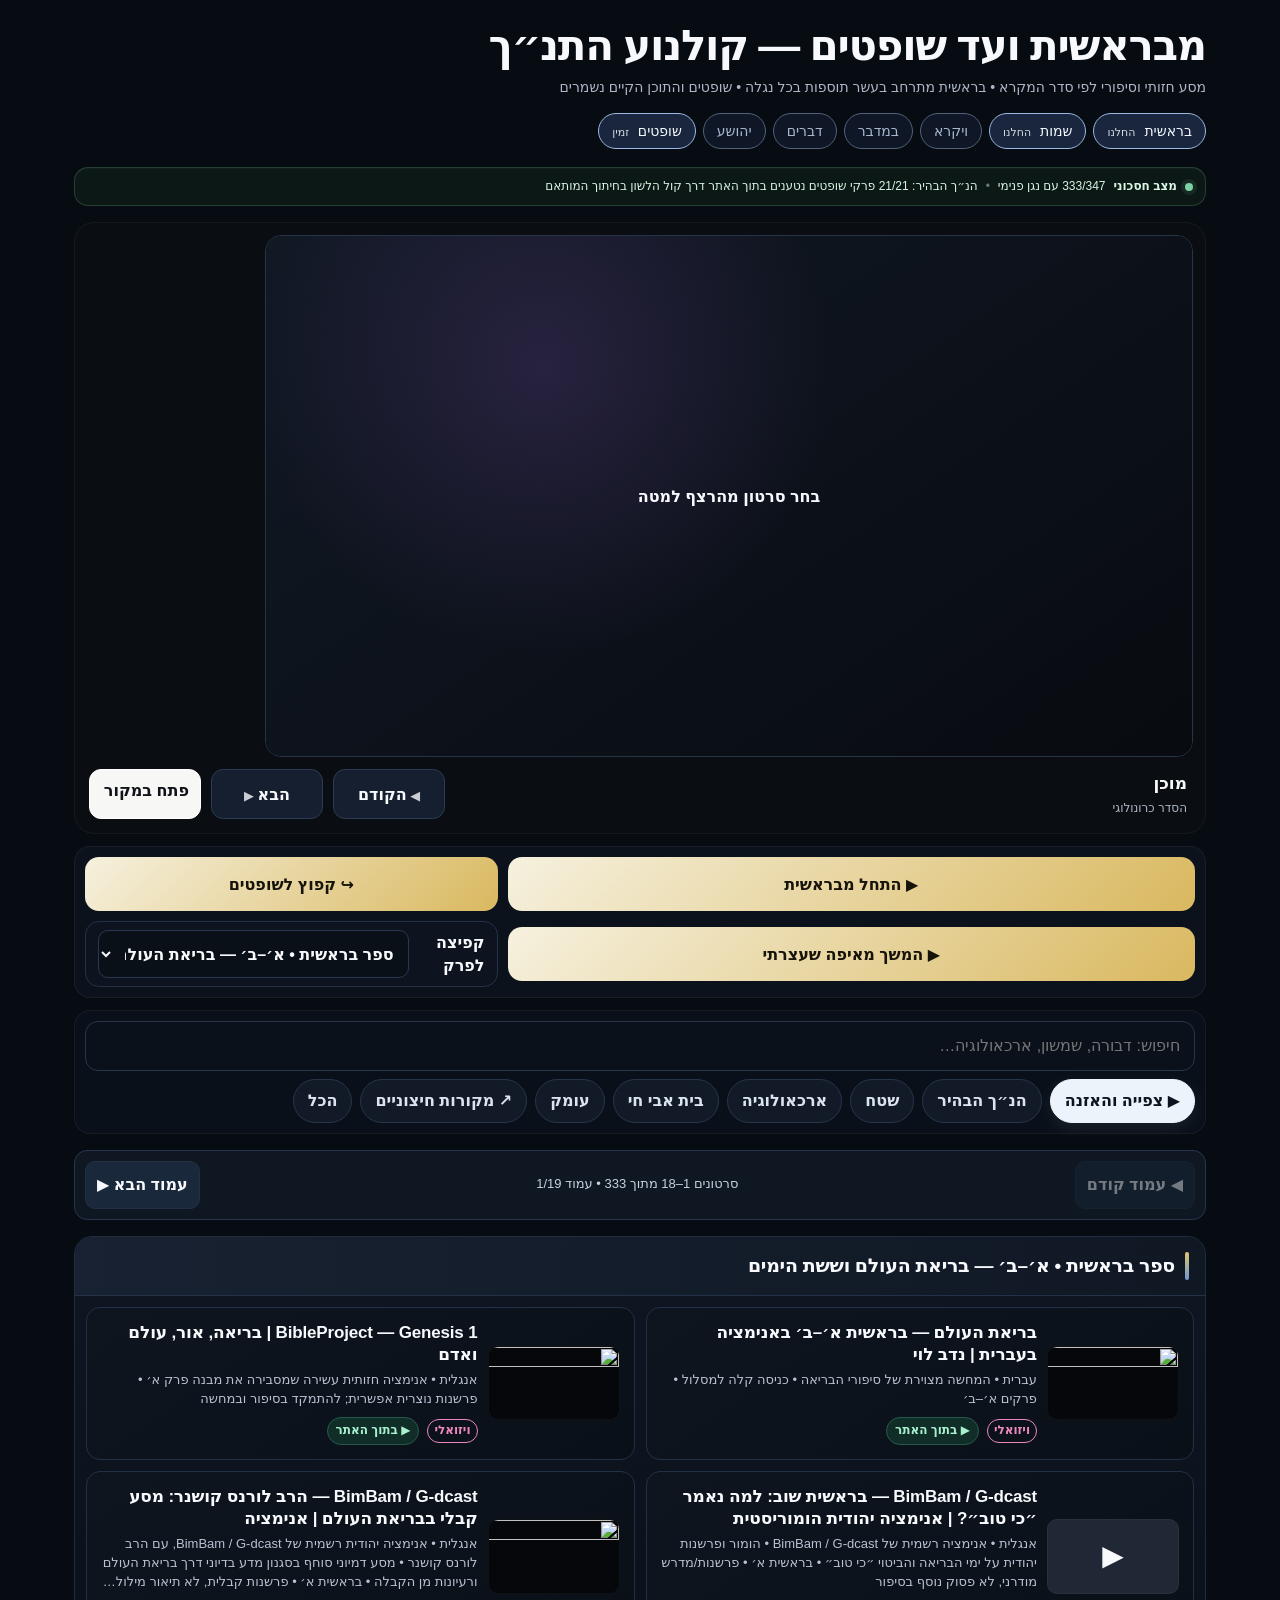
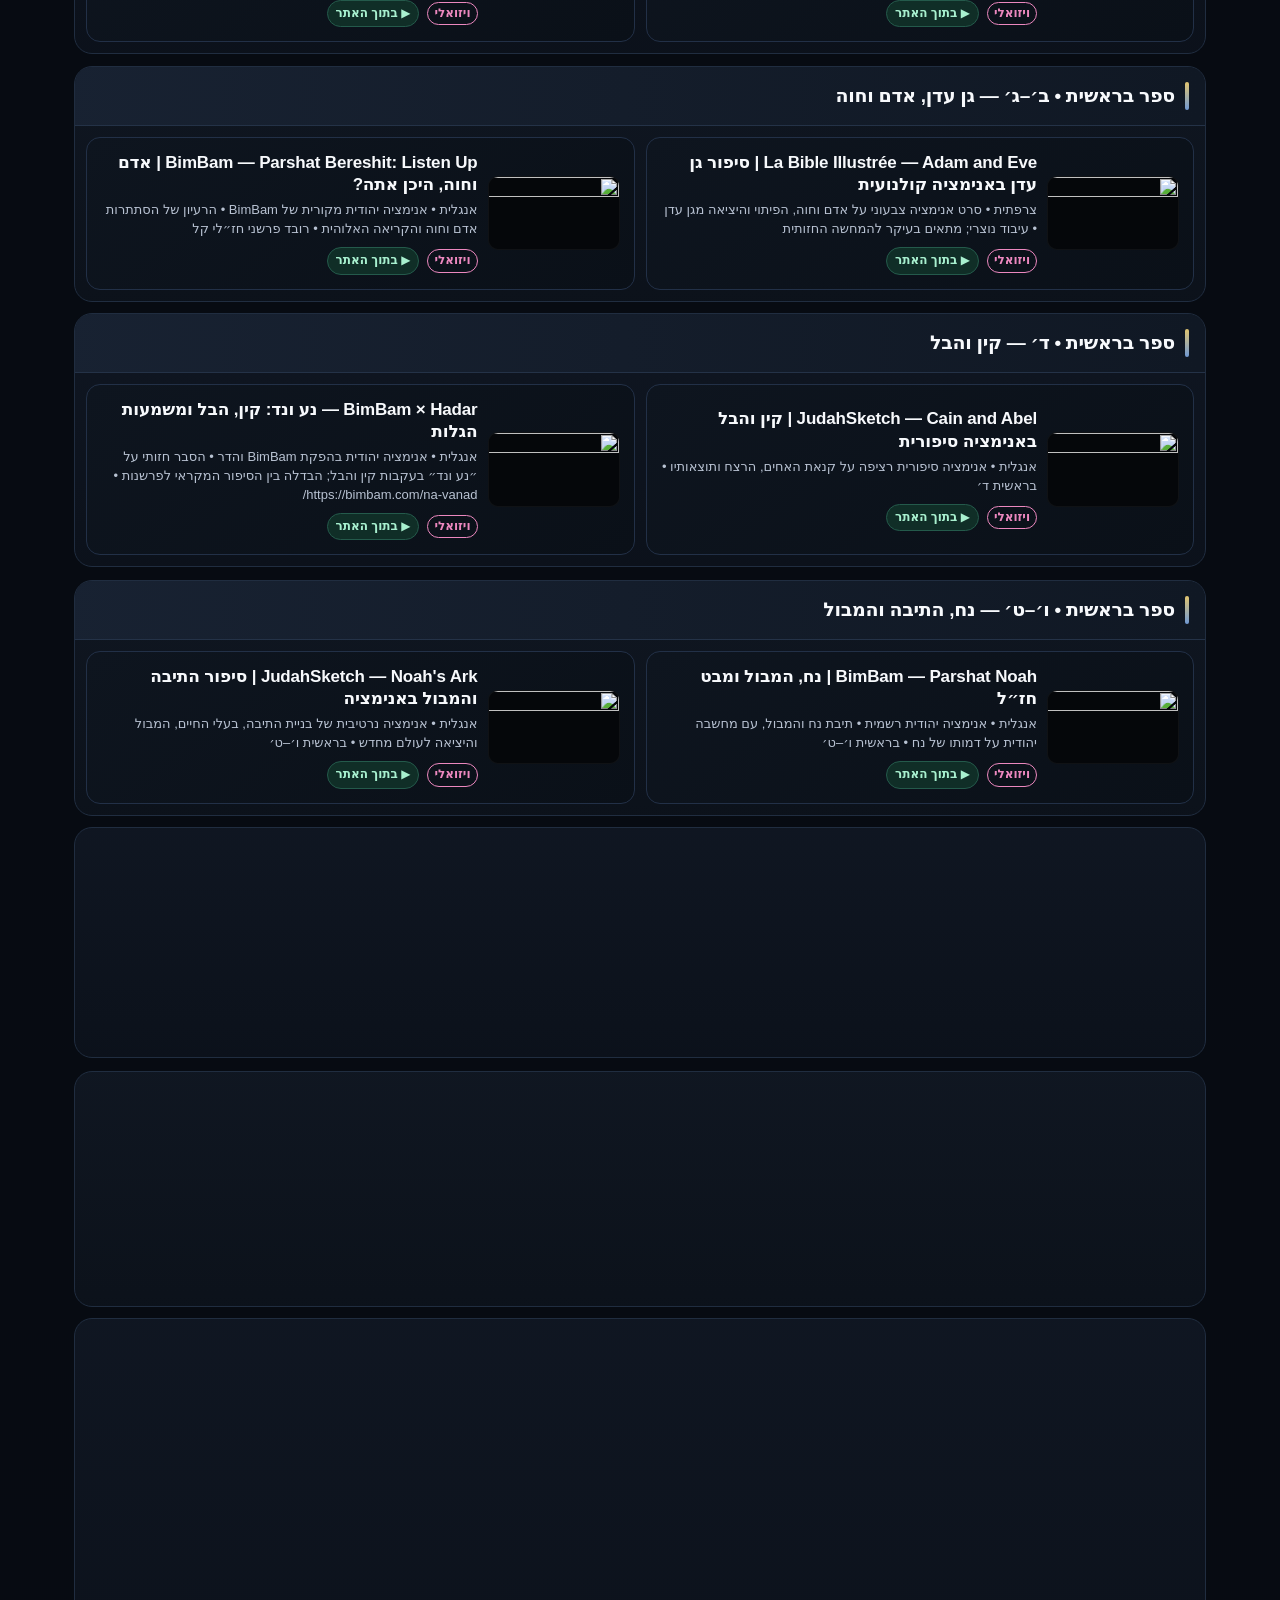
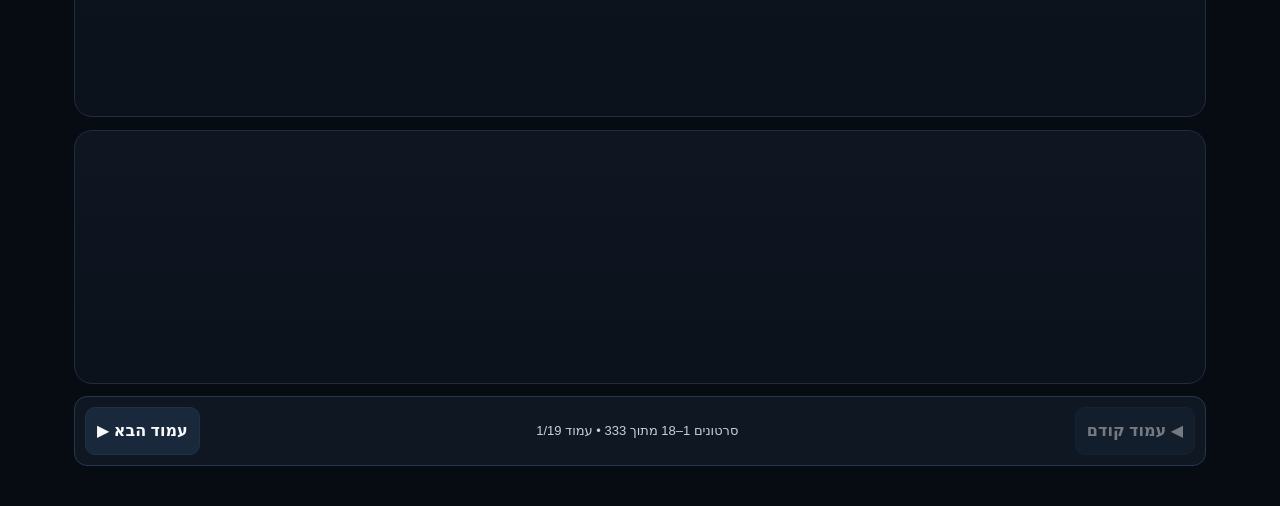
==== commit 3d23877e: "Add two verified BimBam animated Jewish interpretations in Genesis and Exodus" ====
--- a/index.html
+++ b/index.html
@@ -560,7 +560,7 @@
 .playerBox{backdrop-filter:none!important;-webkit-backdrop-filter:none!important;background:rgba(11,14,18,.995)}
 .chapter{content-visibility:auto;contain:layout paint style;contain-intrinsic-size:420px}
 </style></head><body><div class="wrap"><h1>מבראשית ועד שופטים — קולנוע התנ״ך</h1><div class="sub">מסע חזותי וסיפורי לפי סדר המקרא • בראשית מתרחב בעשר תוספות בכל נגלה • שופטים והתוכן הקיים נשמרים</div><nav class="bookRoad" aria-label="מסלול ספרי התנ״ך"><span class="bookReady">בראשית <small>החלנו</small></span><span class="bookReady">שמות <small>החלנו</small></span><span>ויקרא</span><span>במדבר</span><span>דברים</span><span>יהושע</span><span class="bookReady">שופטים <small>זמין</small></span></nav><div class="status"><span class="statusDot"></span><b>מצב חסכוני</b><span id="statusCount">טוען נתונים…</span><span class="statusSep">•</span><span>הנ״ך הבהיר: 21/21 פרקי שופטים נטענים בתוך האתר דרך קול הלשון בחיתוך המותאם</span></div><div class="playerBox"><div class="player"><div class="ph" id="ph"><b>בחר סרטון מהרצף למטה</b></div><video id="kolNative" class="kolNative" title="הנ״ך הבהיר" controls playsinline preload="metadata"></video><iframe id="hanakhPlayer" class="hanakhPlayer" title="הנ״ך הבהיר" allow="accelerometer; autoplay; clipboard-write; encrypted-media; gyroscope; picture-in-picture; web-share" allowfullscreen referrerpolicy="strict-origin-when-cross-origin" scrolling="no"></iframe><div id="playerHost" class="playerHost"><div id="dynamicPlayerHost" class="dynamicPlayerHost"></div></div></div><div class="now"><div class="nowText"><div class="nowTitle" id="nowTitle">מוכן</div><div class="nowMeta" id="nowMeta">הסדר כרונולוגי</div></div><button id="prev">הקודם</button><button id="next">הבא</button><a class="btn primary" id="open" href="#" target="_blank" rel="noopener">פתח במקור</a></div></div><div class="easybar"><button id="startGenesis" class="comfortBtn">▶ התחל מבראשית</button><button id="jumpJudges" class="comfortBtn">↪ קפוץ לשופטים</button><button id="resumeBtn" class="comfortBtn">▶ המשך מאיפה שעצרתי</button><label class="jumpLabel">קפיצה לפרק <select id="chapterJump" class="chapterJump"></select></label></div><div class="toolbar"><input id="search" class="search" placeholder="חיפוש: דבורה, שמשון, ארכאולוגיה…"><button class="filter active" data-f="playable">▶ צפייה והאזנה</button><button class="filter" data-f="base">הנ״ך הבהיר</button><button class="filter" data-f="field">שטח</button><button class="filter" data-f="arch">ארכאולוגיה</button><button class="filter" data-f="bac">בית אבי חי</button><button class="filter" data-f="depth">עומק</button><button class="filter" data-f="external">↗ מקורות חיצוניים</button><button class="filter" data-f="all">הכל</button></div><div id="timeline"></div></div><script>
-const DATA={"chapters":[["ספר בראשית • א׳–ב׳ — בריאת העולם וששת הימים","בראשית-א-ב"],["ספר בראשית • ב׳–ג׳ — גן עדן, אדם וחוה","בראשית-ב-ג"],["ספר בראשית • ד׳ — קין והבל","בראשית-ד"],["ספר בראשית • ו׳–ט׳ — נח, התיבה והמבול","בראשית-ו-ט"],["ספר בראשית • י״א — מגדל בבל","בראשית-יא"],["בראשית א׳–י״א • חיבור סיפורי הראשית","בראשית-א-יא-סיכום"],["ספר בראשית • י״ב–כ״ב — תחילת מסע אברהם","בראשית-יב-כב"],["ספר בראשית • י״ח–כ״ב — סדום, הגר ויצחק","בראשית-יח-כב"],["ספר בראשית • כ״ג–כ״ה — חיי שרה ורבקה","בראשית-כג-כה"],["ספר בראשית • כ״ה–כ״ח — יעקב ועשו","בראשית-כה-כח"],["ספר בראשית • כ״ח–ל״ב — יעקב בבית לבן","בראשית-כח-לב"],["ספר בראשית • ל״ב–ל״ו — יעקב ועשו","בראשית-לב-לו"],["ספר בראשית • ל״ז–מ׳ — יוסף ואחיו","בראשית-לז-מ"],["ספר בראשית • מ״א–מ״ד — יוסף במצרים","בראשית-מא-מד"],["ספר בראשית • מ״ד–מ״ז — איחוד המשפחה","בראשית-מד-מז"],["ספר בראשית • מ״ז–נ׳ — סיום הספר","בראשית-מז-נ"],["ספר שמות • א׳–ו׳ — משה והסנה","שמות-א-ו"],["ספר שמות • ו׳–ט׳ — פרעה והמכות","שמות-ו-ט"],["ספר שמות • י׳–י״ג — היציאה ממצרים","שמות-י-יג"],["ספר שמות • י״ג–י״ז — ים סוף והמדבר","שמות-יג-יז"],["ספר שמות • י״ח–כ׳ — יתרו וסיני","שמות-יח-כ"],["ספר שמות • כ״א–כ״ד — משפטים","שמות-כא-כד"],["ספר שמות • כ״ה–כ״ז — תכנון המשכן","שמות-כה-כז"],["ספר שמות • כ״ז–ל׳ — תצוה ובגדי הכהונה","שמות-כז-ל"],["ספר שמות • ל׳–ל״ד — עגל הזהב","שמות-ל-לד"],["ספר שמות • ל״ה–מ׳ — סיום המשכן","שמות-לה-מ"],["ספר ויקרא • א׳–ה׳ — הקרבנות","ויקרא-א-ה"],["ספר ויקרא • ו׳–ח׳ — צו והכהנים","ויקרא-ו-ח"],["ספר ויקרא • ט׳–י״א — שמיני וכשרות","ויקרא-ט-יא"],["ספר ויקרא • י״ב–י״ג — תזריע","ויקרא-יב-יג"],["ספר ויקרא • י״ד–ט״ו — מצורע","ויקרא-יד-טו"],["ספר ויקרא • ט״ז–י״ח — אחרי מות","ויקרא-טז-יח"],["ספר ויקרא • י״ט–כ׳ — קדושים","ויקרא-יט-כ"],["ספר ויקרא • כ״א–כ״ד — אמור","ויקרא-כא-כד"],["ספר ויקרא • כ״ה — בהר","ויקרא-כה"],["ספר ויקרא • כ״ו–כ״ז — בחוקותי","ויקרא-כו-כז"],["ספר במדבר • א׳–ד׳ — המפקד ומחנות ישראל","במדבר-א-ד"],["ספר במדבר • ח׳–י״ב — המסע במדבר","במדבר-ח-יב"],["ספר במדבר • י״ג–ט״ו — המרגלים והארץ","במדבר-יג-טו"],["ספר במדבר • ט״ז–י״ח — קורח ועדתו","במדבר-טז-יח"],["ספר במדבר • י״ט–כ״ב — הנחשים ונחש הנחושת","במדבר-יט-כב"],["ספר במדבר • כ״ב–כ״ה — בלעם והאתון","במדבר-כב-כה"],["ספר במדבר • כ״ה–ל׳ — פינחס ובנות צלפחד","במדבר-כה-ל"],["ספר במדבר • ל׳–ל״ב — מטות והנדרים","במדבר-ל-לב"],["ספר במדבר • ל״ג–ל״ו — המסעות והנחלות","במדבר-לג-לו"],["ספר דברים • א׳–ג׳ — משה מספר מחדש את המסע","דברים-א-ג"],["ספר דברים • ג׳–ז׳ — ואתחנן, שמע ישראל ויהושע","דברים-ג-ז"],["ספר דברים • ז׳–י״א — עקב ולב פתוח","דברים-ז-יא"],["ספר דברים • י״א–ט״ז — ראה: הברכות והבחירה","דברים-יא-טז"],["ספר דברים • ט״ז–כ״א — שופטים: צדק צדק תרדוף","דברים-טז-כא"],["ספר דברים • כ״א–כ״ה — כי תצא: חמלה לבעלי חיים","דברים-כא-כה"],["ספר דברים • כ״ו–כ״ט — כי תבוא והברית","דברים-כו-כט"],["ספר דברים • כ״ט–ל׳ — ניצבים: ובחרת בחיים","דברים-כט-ל"],["ספר דברים • ל״א — וילך: משה מעביר את התורה","דברים-לא"],["ספר דברים • ל״ב — האזינו: שירת משה","דברים-לב"],["ספר דברים • ל״ג–ל״ד — וזאת הברכה: פרידת משה","דברים-לג-לד"],["ספר יהושע • ב׳ — רחב והמרגלים ביריחו","יהושע-ב"],["ספר יהושע • ו׳ — נפילת חומות יריחו","יהושע-ו"],["ספר יהושע • ז׳–ח׳ — המפלה והניצחון בעי","יהושע-ז-ח"],["מבוא ורקע","מבוא"],["פרק א׳ — ההתנחלות, עכסה ועתניאל","א"],["פרק ב׳ — מסגרת ספר שופטים","ב"],["פרק ג׳ — עתניאל, אהוד ושמגר","ג"],["פרק ד׳ — דבורה, ברק, יעל וסיסרא","ד"],["פרק ה׳ — שירת דבורה","ה"],["פרק ו׳ — גדעון וירבעל","ו"],["פרק ז׳ — גדעון ו־300 הלוחמים","ז"],["פרק ח׳ — סיום גדעון","ח"],["פרק ט׳ — אבימלך ומשל יותם","ט"],["פרק י׳ — תולע, יאיר ותחילת משבר עמון","י"],["פרק י״א — יפתח ובתו","יא"],["פרק י״ב — מלחמת אפרים והשופטים הקטנים","יב"],["פרק י״ג — לידת שמשון","יג"],["פרק י״ד — שמשון בתמנה","יד"],["פרק ט״ו — שמשון והפלשתים","טו"],["פרק ט״ז — דלילה וסיום שמשון","טז"],["פרק י״ז — פסל מיכה","יז"],["פרק י״ח — שבט דן וליש","יח"],["פרק י״ט — פילגש בגבעה","יט"],["פרק כ׳ — מלחמת בנימין","כ"],["פרק כ״א — שילה וסיום הספר","כא"],["אחרי שופטים — המעבר לשמואל ולמלוכה","סיום"],["שמואל א׳ א׳–ג׳ — חנה, עלי וקריאת שמואל","שמואל-א-א-ג"]],"items":[{"ch":"בראשית-א-ב","title":"בריאת העולם — בראשית א׳–ב׳ באנימציה בעברית | נדב לוי","type":"visual","yt":"MdTNv5cfs9g","url":"https://www.youtube.com/watch?v=MdTNv5cfs9g","embed":null,"note":"עברית • המחשה מצוירת של סיפורי הבריאה • כניסה קלה למסלול • פרקים א׳–ב׳","book":"בראשית"},{"ch":"בראשית-א-ב","title":"BibleProject — Genesis 1 | בריאה, אור, עולם ואדם","type":"visual","yt":"afVN-7vY0KA","url":"https://www.youtube.com/watch?v=afVN-7vY0KA","embed":null,"note":"אנגלית • אנימציה חזותית עשירה שמסבירה את מבנה פרק א׳ • פרשנות נוצרית אפשרית; להתמקד בסיפור ובמחשה","book":"בראשית"},{"ch":"בראשית-א-ב","title":"BimBam / G-dcast — בראשית שוב: למה נאמר ״כי טוב״? | אנימציה יהודית הומוריסטית","type":"visual","yt":null,"url":"https://vimeo.com/7019402","embed":"https://player.vimeo.com/video/7019402?autoplay=1&playsinline=1&dnt=1","note":"אנגלית • אנימציה רשמית של BimBam / G-dcast • הומור ופרשנות יהודית על ימי הבריאה והביטוי ״כי טוב״ • בראשית א׳ • פרשנות/מדרש מודרני, לא פסוק נוסף בסיפור","book":"בראשית"},{"ch":"בראשית-א-ב","title":"BimBam / G-dcast — הרב לורנס קושנר: מסע קבלי בבריאת העולם | אנימציה","type":"visual","yt":"ZDKxEDKb_tE","url":"https://www.youtube.com/watch?v=ZDKxEDKb_tE","embed":null,"note":"אנגלית • אנימציה יהודית רשמית של BimBam / G-dcast, עם הרב לורנס קושנר • מסע דמיוני סוחף בסגנון מדע בדיוני דרך בריאת העולם ורעיונות מן הקבלה • בראשית א׳ • פרשנות קבלית, לא תיאור מילולי של הפסוקים • https://bimbam.com/bereshit/","book":"בראשית"},{"ch":"בראשית-ב-ג","title":"La Bible Illustrée — Adam and Eve | סיפור גן עדן באנימציה קולנועית","type":"visual","yt":"8TjkTj_KSdQ","url":"https://www.youtube.com/watch?v=8TjkTj_KSdQ","embed":null,"note":"צרפתית • סרט אנימציה צבעוני על אדם וחוה, הפיתוי והיציאה מגן עדן • עיבוד נוצרי; מתאים בעיקר להמחשה החזותית","book":"בראשית"},{"ch":"בראשית-ב-ג","title":"BimBam — Parshat Bereshit: Listen Up | אדם וחוה, היכן אתה?","type":"visual","yt":"O4hEvag2MmY","url":"https://www.youtube.com/watch?v=O4hEvag2MmY","embed":null,"note":"אנגלית • אנימציה יהודית מקורית של BimBam • הרעיון של הסתתרות אדם וחוה והקריאה האלוהית • רובד פרשני חז״לי קל","book":"בראשית"},{"ch":"בראשית-ד","title":"JudahSketch — Cain and Abel | קין והבל באנימציה סיפורית","type":"visual","yt":"QCIrDiayvGU","url":"https://www.youtube.com/watch?v=QCIrDiayvGU","embed":null,"note":"אנגלית • אנימציה סיפורית רציפה על קנאת האחים, הרצח ותוצאותיו • בראשית ד׳","book":"בראשית"},{"ch":"בראשית-ד","title":"BimBam × Hadar — נע ונד: קין, הבל ומשמעות הגלות","type":"visual","yt":"3GXytfdvuvM","url":"https://www.youtube.com/watch?v=3GXytfdvuvM","embed":null,"note":"אנגלית • אנימציה יהודית בהפקת BimBam והדר • הסבר חזותי על ״נע ונד״ בעקבות קין והבל; הבדלה בין הסיפור המקראי לפרשנות • https://bimbam.com/na-vanad/","book":"בראשית"},{"ch":"בראשית-ו-ט","title":"BimBam — Parshat Noah | נח, המבול ומבט חז״ל","type":"visual","yt":"lMyjDdY5lIQ","url":"https://www.youtube.com/watch?v=lMyjDdY5lIQ","embed":null,"note":"אנגלית • אנימציה יהודית רשמית • תיבת נח והמבול, עם מחשבה יהודית על דמותו של נח • בראשית ו׳–ט׳","book":"בראשית"},{"ch":"בראשית-ו-ט","title":"JudahSketch — Noah's Ark | סיפור התיבה והמבול באנימציה","type":"visual","yt":"_EuANfGsw1U","url":"https://www.youtube.com/watch?v=_EuANfGsw1U","embed":null,"note":"אנגלית • אנימציה נרטיבית של בניית התיבה, בעלי החיים, המבול והיציאה לעולם מחדש • בראשית ו׳–ט׳","book":"בראשית"},{"ch":"בראשית-יא","title":"JudahSketch — The Tower of Babel | מגדל בבל","type":"visual","yt":"pNDgt5VdLjU","url":"https://www.youtube.com/watch?v=pNDgt5VdLjU","embed":null,"note":"אנגלית • אנימציה של בניית המגדל, בלבול הלשונות והפיזור • בראשית י״א","book":"בראשית"},{"ch":"בראשית-יא","title":"BimBam — מגדל בבל: מדוע אנחנו בונים?","type":"visual","yt":"Mha9c3QX5QI","url":"https://www.youtube.com/watch?v=Mha9c3QX5QI","embed":null,"note":"אנגלית • אנימציה יהודית עם דוד צבי קלמן • פרשנות מעניינת על מגדל בבל, שאיפות אנושיות ושפה • https://bimbam.com/tower-babel/","book":"בראשית"},{"ch":"בראשית-א-יא-סיכום","title":"BibleProject — Genesis 1–11 | חיבור כל סיפורי הראשית","type":"visual","yt":"GQI72THyO5I","url":"https://www.youtube.com/watch?v=GQI72THyO5I","embed":null,"note":"אנגלית • אנימציה מסכמת מבריאה עד מגדל בבל • מכניסה לסדר את כל מה שנצפה עד כאן לפני סיפורי האבות","book":"בראשית"},{"ch":"בראשית-יב-כב","title":"JudahSketch — Abraham | מסע אברהם והברית באנימציה","type":"visual","yt":"6kS1CqT77EY","url":"https://www.youtube.com/watch?v=6kS1CqT77EY","embed":null,"note":"אנגלית • אנימציית מסע על אברהם, הברית והניסיונות • תחילת סיפורי האבות, בראשית י״ב–כ״ב","book":"בראשית"},{"ch":"בראשית-יב-כב","title":"BimBam — לך לך — ברית בין הבתרים | אנימציה יהודית","type":"visual","yt":"kFCK4VVqb6Q","url":"https://www.youtube.com/watch?v=kFCK4VVqb6Q","embed":null,"note":"אנגלית • BimBam • אנימציה יהודית רשמית • בראשית י״ב–י״ז","book":"בראשית"},{"ch":"בראשית-יב-כב","title":"BimBam — לך לך: השיר של שרה | אנימציה מוזיקלית יהודית","type":"visual","yt":"GsjXmJq55Fw","url":"https://www.youtube.com/watch?v=GsjXmJq55Fw","embed":null,"note":"אנגלית • BimBam • קליפ אנימציה מוזיקלי מנקודת המבט של שרה • בראשית י״ב • פרשנות/עיבוד יהודי","book":"בראשית"},{"ch":"בראשית-יח-כב","title":"BimBam — אוהל אברהם: הכנסת אורחים על פי פרשנות חז״ל","type":"visual","yt":"LuZVq0Mmbxg","url":"https://www.youtube.com/watch?v=LuZVq0Mmbxg","embed":null,"note":"אנגלית • אנימציה יהודית של BimBam בשיתוף NCSY • הכנסת אורחים של אברהם בבראשית י״ח, עם נקודות מבט מפרשנות חז״ל • https://bimbam.com/jewish-hospitality/","book":"בראשית"},{"ch":"בראשית-יח-כב","title":"BimBam — וירא — אברהם וסדום | אנימציה יהודית","type":"visual","yt":"IvoLEonjlP8","url":"https://www.youtube.com/watch?v=IvoLEonjlP8","embed":null,"note":"אנגלית • BimBam • אנימציה יהודית רשמית • בראשית י״ח–י״ט","book":"בראשית"},{"ch":"בראשית-כג-כה","title":"BimBam — חיי שרה — רבקה על הבאר | אנימציה יהודית","type":"visual","yt":"-Z5vGj7g1X0","url":"https://www.youtube.com/watch?v=-Z5vGj7g1X0","embed":null,"note":"אנגלית • BimBam • אנימציה יהודית רשמית • בראשית כ״ד","book":"בראשית"},{"ch":"בראשית-כה-כח","title":"BimBam — תולדות — יעקב ועשו | אנימציה יהודית","type":"visual","yt":"pHNlRPgapLE","url":"https://www.youtube.com/watch?v=pHNlRPgapLE","embed":null,"note":"אנגלית • BimBam • אנימציה יהודית רשמית • בראשית כ״ה–כ״ח","book":"בראשית"},{"ch":"בראשית-כה-כח","title":"BimBam — תולדות עם Y-Love | יעקב ועשו בראפ מאויר","type":"visual","yt":"A1YnXEfE_Q0","url":"https://www.youtube.com/watch?v=A1YnXEfE_Q0","embed":null,"note":"אנגלית • BimBam • אנימציה קצבית יהודית עם Y-Love • יעקב ועשו, הבכורה והמתח המשפחתי • בראשית כ״ה–כ״ח","book":"בראשית"},{"ch":"בראשית-כח-לב","title":"BimBam — ויצא — יעקב, רחל, לאה ולבן | אנימציה יהודית","type":"visual","yt":"-NZjrdQoAAk","url":"https://www.youtube.com/watch?v=-NZjrdQoAAk","embed":null,"note":"אנגלית • BimBam • אנימציה יהודית רשמית • בראשית כ״ח–ל״א","book":"בראשית"},{"ch":"בראשית-לב-לו","title":"BimBam — וישלח — המאבק של יעקב | אנימציה יהודית","type":"visual","yt":"yc2UAY6h7PI","url":"https://www.youtube.com/watch?v=yc2UAY6h7PI","embed":null,"note":"אנגלית • BimBam • אנימציה יהודית רשמית • בראשית ל״ב–ל״ג","book":"בראשית"},{"ch":"בראשית-לב-לו","title":"BimBam / G-dcast — וישלח: יעקב נאבק בלילה | חידוש מאויר של דרה הורן","type":"visual","yt":null,"url":"https://vimeo.com/2442568","embed":"https://player.vimeo.com/video/2442568?autoplay=1&playsinline=1&dnt=1","note":"אנגלית • אנימציה יהודית של BimBam / G-dcast עם הסופרת דרה הורן • זווית פרשנית על מאבק יעקב בלילה • בראשית ל״ב • פרשנות יהודית, לא תיאור מילולי של כל הפסוקים","book":"בראשית"},{"ch":"בראשית-לז-מ","title":"BimBam — וישב — יוסף וכתונת הפסים | אנימציה יהודית","type":"visual","yt":"vH5jH-9DAQc","url":"https://www.youtube.com/watch?v=vH5jH-9DAQc","embed":null,"note":"אנגלית • BimBam • אנימציה יהודית רשמית • בראשית ל״ז–מ׳","book":"בראשית"},{"ch":"בראשית-מא-מד","title":"BimBam — מקץ — חלומות פרעה | אנימציה יהודית","type":"visual","yt":"APtaivO25H8","url":"https://www.youtube.com/watch?v=APtaivO25H8","embed":null,"note":"אנגלית • BimBam • אנימציה יהודית רשמית • בראשית מ״א–מ״ד","book":"בראשית"},{"ch":"בראשית-מד-מז","title":"BimBam — ויגש — יהודה מול יוסף | אנימציה יהודית","type":"visual","yt":"4ad7TEHMAkc","url":"https://www.youtube.com/watch?v=4ad7TEHMAkc","embed":null,"note":"אנגלית • BimBam • אנימציה יהודית רשמית • בראשית מ״ד–מ״ז","book":"בראשית"},{"ch":"בראשית-מד-מז","title":"BimBam / G-dcast — ויגש (2008): הרגע שבו יוסף נחשף לאחיו | אנימציה דרמטית","type":"visual","yt":"UIL7v-76g4c","url":"https://www.youtube.com/watch?v=UIL7v-76g4c","embed":null,"note":"אנגלית • פרשנות יהודית באנימציה, בעיבודה של ליז נורד • רגע חשיפת יוסף ותגובת אחיו (בראשית מ״ד–מ״ז) בסגנון 'extreme makeover' • גרסה סיפורית נפרדת מן העיבוד על המצפן המוסרי של האחים • מקור רשמי: https://bimbam.com/vayigash/ • עיבוד/פרשנות, לא פסוקים מילה במילה","book":"בראשית"},{"ch":"בראשית-מז-נ","title":"BimBam — ויחי — ברכות יעקב | אנימציה יהודית","type":"visual","yt":"ywxNiO97KTc","url":"https://www.youtube.com/watch?v=ywxNiO97KTc","embed":null,"note":"אנגלית • BimBam • אנימציה יהודית רשמית • בראשית מ״ז–נ׳","book":"בראשית"},{"ch":"שמות-א-ו","title":"BimBam × Hadar — מי הייתה מרים הנביאה?","type":"visual","yt":"pyGaacKm35I","url":"https://www.youtube.com/watch?v=pyGaacKm35I","embed":null,"note":"אנגלית • אנימציה יהודית בהפקת BimBam והדר • סיפור מנהיגותה של מרים מראשית חיי משה, עם מבט פרשני רחב על דמותה • https://bimbam.com/miriam/","book":"שמות"},{"ch":"שמות-א-ו","title":"BimBam — Shemot: Moses and the Burning Bush","type":"visual","yt":"gvf2igu9_K4","url":"https://www.youtube.com/watch?v=gvf2igu9_K4","embed":null,"note":"אנגלית • אנימציה יהודית רשמית של BimBam • שמות ג׳–ד׳ • הסנה וכבדות פיו של משה","book":"שמות"},{"ch":"שמות-ו-ט","title":"BimBam — Va'eira: Moses and Aaron Confront Pharaoh","type":"visual","yt":"MSSNno7BWSw","url":"https://www.youtube.com/watch?v=MSSNno7BWSw","embed":null,"note":"אנגלית • אנימציה יהודית רשמית של BimBam • שמות ו׳–ט׳ • העימות עם פרעה ומכות מצרים","book":"שמות"},{"ch":"שמות-י-יג","title":"BimBam — Bo: Aaron, Moses and Pharaoh","type":"visual","yt":"nmY6LwbvSVM","url":"https://www.youtube.com/watch?v=nmY6LwbvSVM","embed":null,"note":"אנגלית • אנימציה יהודית רשמית של BimBam • שמות י׳–י״ג • סיפור היציאה מנקודת מבטו של אהרן","book":"שמות"},{"ch":"שמות-יג-יז","title":"BimBam — Beshalach: Crossing the Sea","type":"visual","yt":"qb_W0fyLziA","url":"https://www.youtube.com/watch?v=qb_W0fyLziA","embed":null,"note":"אנגלית • אנימציה יהודית רשמית של BimBam • שמות י״ג–ט״ו • היציאה ממצרים וקריעת ים סוף","book":"שמות"},{"ch":"שמות-יג-יז","title":"BimBam — The Story of Nachshon: Animated Midrash","type":"visual","yt":"QKp6y2Lpgxg","url":"https://www.youtube.com/watch?v=QKp6y2Lpgxg","embed":null,"note":"אנגלית • אנימציה יהודית רשמית של BimBam • מדרש על נחשון וקריעת ים סוף, לא פרט מפורש בפסוקים","book":"שמות"},{"ch":"שמות-יג-יז","title":"BimBam — בשלח: המן והתלונות במדבר | אנימציה יהודית משעשעת","type":"visual","yt":"9wNil8rikr8","url":"https://www.youtube.com/watch?v=9wNil8rikr8","embed":null,"note":"אנגלית • BimBam (יוצר רשמי) • אנימציה סיפורית משעשעת על יציאת מצרים, האוכל והמן במדבר • שמות י״ג–י״ז • פרשנות יהודית לצד העלילה המקראית • https://bimbam.com/beshalach/","book":"שמות"},{"ch":"שמות-יח-כ","title":"BimBam — Yitro: Moses Learns to Delegate","type":"visual","yt":"UabwIKpxDe0","url":"https://www.youtube.com/watch?v=UabwIKpxDe0","embed":null,"note":"אנגלית • אנימציה יהודית רשמית של BimBam • שמות י״ח • עצת יתרו למשה לפני מעמד סיני","book":"שמות"},{"ch":"שמות-כא-כד","title":"BimBam — Mishpatim: Doing What's Right","type":"visual","yt":"V9OfJRPDgtc","url":"https://www.youtube.com/watch?v=V9OfJRPDgtc","embed":null,"note":"אנגלית • אנימציה יהודית רשמית של BimBam • שמות כ״א–כ״ד • פרשנות מונפשת על משפט וצדק","book":"שמות"},{"ch":"שמות-כא-כד","title":"BimBam — משפטים: הנחש שמפתה לקחת ריבית | אנימציה יהודית הומוריסטית","type":"visual","yt":"sd8kFLuGn34","url":"https://www.youtube.com/watch?v=sd8kFLuGn34","embed":null,"note":"אנגלית • אנימציה רשמית של BimBam עם מהר״ת רורי פיקר נייס, על הלוואה לעניים ואיסור ריבית (שמות כ״ב:כ״ד) • המחשת נחש חמדן, עיבוד חזותי להלכה ולא סיפור מקראי חדש • מקור רשמי: https://bimbam.com/mishpatim/","book":"שמות"},{"ch":"שמות-כה-כז","title":"BimBam — Terumah: Designing the Tabernacle","type":"visual","yt":"-7NV_pjxNeU","url":"https://www.youtube.com/watch?v=-7NV_pjxNeU","embed":null,"note":"אנגלית • אנימציה יהודית רשמית של BimBam • שמות כ״ה–כ״ז • מבנה המשכן והכלים","book":"שמות"},{"ch":"שמות-כז-ל","title":"BimBam — תצוה: מה מסתתר בבגדי הכהונה?","type":"visual","yt":"uMdNXLs-MJU","url":"https://www.youtube.com/watch?v=uMdNXLs-MJU","embed":null,"note":"אנגלית • אנימציה יהודית עם רנדי צוקרברג • צבעים, אריגים, תכשיטים ומשמעות הלבוש של הכהן • שמות כ״ז–ל׳ • https://bimbam.com/tetzaveh-2019/","book":"שמות"},{"ch":"שמות-ל-לד","title":"BimBam — Ki Tisa: The Golden Calf and Broken Tablets","type":"visual","yt":"Au4Qjhs4aWk","url":"https://www.youtube.com/watch?v=Au4Qjhs4aWk","embed":null,"note":"אנגלית • אנימציה יהודית רשמית של BimBam • שמות ל״ב–ל״ד • עגל הזהב ושבירת הלוחות","book":"שמות"},{"ch":"שמות-לה-מ","title":"BimBam — ויקהל: שיר על לב, יצירה ובניית המשכן","type":"visual","yt":"olEbSzPmgd8","url":"https://www.youtube.com/watch?v=olEbSzPmgd8","embed":null,"note":"אנגלית • אנימציה ומוזיקה מאת אלישיה ג׳ו רבינס • נדבת הלב והאמנות של בניית המשכן • שמות ל״ה–ל״ח • https://bimbam.com/vayakhel/","book":"שמות"},{"ch":"שמות-לה-מ","title":"BimBam — Pekudei: The Cloud and the Finished Tabernacle","type":"visual","yt":"fIeB25q9mMo","url":"https://www.youtube.com/watch?v=fIeB25q9mMo","embed":null,"note":"אנגלית • אנימציה יהודית רשמית של BimBam • שמות ל״ט–מ׳ • עיבוד אמנותי מודרני על המשכן, לא שחזור מקראי","book":"שמות"},{"ch":"ויקרא-א-ה","title":"BimBam — Vayikra: קרבנות ומשמעותם","type":"visual","yt":null,"url":"https://vimeo.com/3786926","embed":"https://player.vimeo.com/video/3786926?autoplay=1&playsinline=1&dnt=1","note":"אנגלית • אנימציה רשמית של BimBam / G-dcast ב־Vimeo • פרשנות יהודית מאוירת על הקרבנות","book":"ויקרא"},{"ch":"ויקרא-ו-ח","title":"BimBam — Tzav: צו: הקרבנות וקהילה","type":"visual","yt":null,"url":"https://vimeo.com/3914038","embed":"https://player.vimeo.com/video/3914038?autoplay=1&playsinline=1&dnt=1","note":"אנגלית • אנימציה רשמית של BimBam / G-dcast ב־Vimeo • הומור ונתינה לקהילה","book":"ויקרא"},{"ch":"ויקרא-ט-יא","title":"BimBam — Shemini: שמיני: שיר הכשרות","type":"visual","yt":null,"url":"https://vimeo.com/4125605","embed":"https://player.vimeo.com/video/4125605?autoplay=1&playsinline=1&dnt=1","note":"אנגלית • אנימציה רשמית של BimBam / G-dcast ב־Vimeo • אנימציה מוזיקלית על נדב ואביהוא ובעלי חיים כשרים","book":"ויקרא"},{"ch":"ויקרא-ט-יא","title":"BimBam — שמיני: שתיקת אהרן אחרי מות נדב ואביהוא | פרשנות מונפשת","type":"visual","yt":"WSVKvSXAn88","url":"https://www.youtube.com/watch?v=WSVKvSXAn88","embed":null,"note":"אנגלית • אנימציה יהודית רשמית של BimBam בהנחיית הרב דן הורוביץ • מדוע אהרן שותק לאחר מות בניו? עיבוד פרשני רגיש על ויקרא י׳ • פרשנות יהודית ולא הרחבה של הטקסט המקראי • https://bimbam.com/torah-texts/","book":"ויקרא"},{"ch":"ויקרא-יב-יג","title":"BimBam — Tazria: תזריע: נגעי עור","type":"visual","yt":null,"url":"https://vimeo.com/4236777","embed":"https://player.vimeo.com/video/4236777?autoplay=1&playsinline=1&dnt=1","note":"אנגלית • אנימציה רשמית של BimBam / G-dcast ב־Vimeo • אנימציה קומית על נגעי עור (כולל תיאורים של מחלות עור)","book":"ויקרא"},{"ch":"ויקרא-יד-טו","title":"BimBam — Metzorah: מצורע: צרעת הבגד והבית","type":"visual","yt":null,"url":"https://vimeo.com/4271567","embed":"https://player.vimeo.com/video/4271567?autoplay=1&playsinline=1&dnt=1","note":"אנגלית • אנימציה רשמית של BimBam / G-dcast ב־Vimeo • הרב סטיב גרינברג מסביר בצורה מאוירת על הבית והבגד","book":"ויקרא"},{"ch":"ויקרא-טז-יח","title":"BimBam — Acharei Mot: אחרי מות: גבולות הקדושה","type":"visual","yt":null,"url":"https://vimeo.com/4351429","embed":"https://player.vimeo.com/video/4351429?autoplay=1&playsinline=1&dnt=1","note":"אנגלית • אנימציה רשמית של BimBam / G-dcast ב־Vimeo • עמיחי לאו־לביא מספר פרשנות אישית יהודית","book":"ויקרא"},{"ch":"ויקרא-יט-כ","title":"BimBam — Kedoshim: קדושים: חרוזי המצוות","type":"visual","yt":null,"url":"https://vimeo.com/4406566","embed":"https://player.vimeo.com/video/4406566?autoplay=1&playsinline=1&dnt=1","note":"אנגלית • אנימציה רשמית של BimBam / G-dcast ב־Vimeo • אלנה יגודה שרה ומציירת את מצוות הפרשה","book":"ויקרא"},{"ch":"ויקרא-כא-כד","title":"BimBam — Emor: אמור: כוח הדיבור","type":"visual","yt":null,"url":"https://vimeo.com/4468470","embed":"https://player.vimeo.com/video/4468470?autoplay=1&playsinline=1&dnt=1","note":"אנגלית • אנימציה רשמית של BimBam / G-dcast ב־Vimeo • תמים פרוכטר מדגיש בדיבורו את כוח הדיבור ולא את לוח המועדים","book":"ויקרא"},{"ch":"ויקרא-כה","title":"BimBam — Behar: בהר: שמיטה וחקלאות","type":"visual","yt":null,"url":"https://vimeo.com/4569316","embed":"https://player.vimeo.com/video/4569316?autoplay=1&playsinline=1&dnt=1","note":"אנגלית • אנימציה רשמית של BimBam / G-dcast ב־Vimeo • אמילי פריד על שמיטה וקיימות","book":"ויקרא"},{"ch":"ויקרא-כו-כז","title":"BimBam — Bechukotai: בחוקותי: ברית ותוכחה","type":"visual","yt":null,"url":"https://vimeo.com/4642431","embed":"https://player.vimeo.com/video/4642431?autoplay=1&playsinline=1&dnt=1","note":"אנגלית • אנימציה רשמית של BimBam / G-dcast ב־Vimeo • ג׳רמיה לוקווד מספר בדראמה ובמוזיקה אפלה על התוכחה","book":"ויקרא"},{"ch":"במדבר-א-ד","title":"BimBam — במדבר: המפקד במדבר כסיפור חדשות","type":"visual","yt":null,"url":"https://vimeo.com/4701634","embed":"https://player.vimeo.com/video/4701634?autoplay=1&playsinline=1&dnt=1","note":"אנגלית • אנימציית G-dcast / BimBam הרשמית • המפקד ומחנה ישראל בסגנון כתבת חדשות משעשעת • במדבר א׳–ד׳ • עיבוד סיפורי יהודי","book":"במדבר"},{"ch":"במדבר-ח-יב","title":"BimBam — בהעלותך: מסע, חצוצרות ושליו בשיר","type":"visual","yt":null,"url":"https://vimeo.com/5055911","embed":"https://player.vimeo.com/video/5055911?autoplay=1&playsinline=1&dnt=1","note":"אנגלית • אנימציית G-dcast / BimBam הרשמית • שיר עם הומור, מסע ותלונות במדבר • במדבר ח׳–י״ב • עיבוד מוזיקלי יהודי","book":"במדבר"},{"ch":"במדבר-ח-יב","title":"BimBam — משה, אהרן ומרים: אני אהיה שם בשבילך | קליפ מצויר מוזיקלי","type":"visual","yt":"HeVYuwNVNcc","url":"https://www.youtube.com/watch?v=HeVYuwNVNcc","embed":null,"note":"אנגלית • קליפ מוזיקלי מאויר רשמי של BimBam שנוצר עם שש משפחות • הקשר בין שלושת האחים לאורך שמות ב׳–ט״ו ובמדבר י״ב • כאן כסיכום קשרי האחים בעת המסע, עם מבטים לאחור לפרקי שמות • עיבוד יצירתי יהודי, לא מדרש חז״ל מסוים • https://bimbam.com/siblings/","book":"במדבר"},{"ch":"במדבר-יג-טו","title":"BimBam — שלח לך: המרגלים, הפחד והאומץ","type":"visual","yt":null,"url":"https://vimeo.com/5160161","embed":"https://player.vimeo.com/video/5160161?autoplay=1&playsinline=1&dnt=1","note":"אנגלית • אנימציה יהודית רשמית של BimBam • מסע המרגלים והאתגר מול הפחד • במדבר י״ג–ט״ו • פרשנות יהודית מאוירת","book":"במדבר"},{"ch":"במדבר-טז-יח","title":"BimBam — קורח: המאבק במשה כזירת אגרוף","type":"visual","yt":null,"url":"https://vimeo.com/5263304","embed":"https://player.vimeo.com/video/5263304?autoplay=1&playsinline=1&dnt=1","note":"אנגלית • אנימציה קומית־דרמטית רשמית של BimBam • מרד קורח מול משה מוצג כקרב ספורטיבי • במדבר ט״ז–י״ח • המחשה פרשנית","book":"במדבר"},{"ch":"במדבר-יט-כב","title":"BimBam — חוקת: הנחשים ונחש הנחושת","type":"visual","yt":null,"url":"https://vimeo.com/5311737","embed":"https://player.vimeo.com/video/5311737?autoplay=1&playsinline=1&dnt=1","note":"אנגלית • אנימציה יהודית רשמית של BimBam • הנחשים במחנה והפתרון של משה • במדבר כ״א • עשוי להכיל דימויי נחשים","book":"במדבר"},{"ch":"במדבר-יט-כב","title":"BimBam × Hadar — עוג מלך הבשן: ענק מן המדרש","type":"visual","yt":"dIR_Gmt8i2U","url":"https://www.youtube.com/watch?v=dIR_Gmt8i2U","embed":null,"note":"אנגלית • אנימציה יהודית של BimBam והדר • עוג מלך הבשן כענק אגדי, עם הקשר מקראי ופרשני למאבק ערב הכניסה לארץ • במדבר כ״א • https://bimbam.com/og/","book":"במדבר"},{"ch":"במדבר-כב-כה","title":"BimBam — בלק: בלעם והאתון המדברת","type":"visual","yt":null,"url":"https://vimeo.com/5313764","embed":"https://player.vimeo.com/video/5313764?autoplay=1&playsinline=1&dnt=1","note":"אנגלית • אנימציה יהודית רשמית של BimBam • בלעם והאתון, עם סיפור שובבי והסבר של רב • במדבר כ״ב–כ״ד • עיבוד פרשני","book":"במדבר"},{"ch":"במדבר-כה-ל","title":"BimBam — בנות צלפחד: חמש אחיות משנות את החוק","type":"visual","yt":"UhZoihnMII0","url":"https://www.youtube.com/watch?v=UhZoihnMII0","embed":null,"note":"אנגלית • אנימציה יהודית קצבית בהגשת Hesta Prynn • חמש אחיות תובעות נחלה בצדק ומצליחות • במדבר כ״ז • https://bimbam.com/pinchas/","book":"במדבר"},{"ch":"במדבר-ל-לב","title":"BimBam — מטות: נדרים והבטחות בהומור","type":"visual","yt":null,"url":"https://vimeo.com/5564870","embed":"https://player.vimeo.com/video/5564870?autoplay=1&playsinline=1&dnt=1","note":"אנגלית • אנימציה יהודית קומית של BimBam • נדרים, הבטחות ומה עושים כשקשה לעמוד בהן • במדבר ל׳–ל״ב • פרשנות מאוירת","book":"במדבר"},{"ch":"במדבר-לג-לו","title":"BimBam — מסעי: הנחלה, הארץ וערי הלויים","type":"visual","yt":null,"url":"https://vimeo.com/5614837","embed":"https://player.vimeo.com/video/5614837?autoplay=1&playsinline=1&dnt=1","note":"אנגלית • אנימציה יהודית רשמית של BimBam • חלוקת הארץ והדאגה ללויים דרך סיפור של מתכננת ערים • במדבר ל״ג–ל״ו • פרשנות יהודית","book":"במדבר"},{"ch":"דברים-א-ג","title":"BimBam — דברים: משה חוזר אל המסע","type":"visual","yt":null,"url":"https://vimeo.com/5674314","embed":"https://player.vimeo.com/video/5674314?autoplay=1&playsinline=1&dnt=1","note":"אנגלית • אנימציה יהודית רשמית של BimBam • משה מתבונן במסע המדבר ומפיק לקחים לקראת הארץ • דברים א׳–ג׳ • מבוא סיפורי מאויר","book":"דברים"},{"ch":"דברים-ג-ז","title":"BimBam — ואתחנן: שמע ישראל, מוזיקה והעברת ההנהגה","type":"visual","yt":null,"url":"https://vimeo.com/5781046","embed":"https://player.vimeo.com/video/5781046?autoplay=1&playsinline=1&dnt=1","note":"אנגלית • אנימציה מוזיקלית יהודית של BimBam • מפוחית וביטבוקס, שמע ישראל והכנת יהושע להנהגה • דברים ג׳–ז׳ • פרשנות יהודית","book":"דברים"},{"ch":"דברים-ז-יא","title":"BimBam — עקב: מה פירוש למול את הלב?","type":"visual","yt":"RVBw-HlDRR0","url":"https://www.youtube.com/watch?v=RVBw-HlDRR0","embed":null,"note":"אנגלית • אנימציה יהודית עם לינדזי ליטוביץ • הסבר משעשע להוראה המטאפורית ״ומלתם את ערלת לבבכם״ • דברים י׳ • https://bimbam.com/ekev/","book":"דברים"},{"ch":"דברים-יא-טז","title":"BimBam — ראה: בחירה וברכות בשיר","type":"visual","yt":"qLdeQYSTJik","url":"https://www.youtube.com/watch?v=qLdeQYSTJik","embed":null,"note":"אנגלית • BimBam הרשמי • מוזיקה ואנימציה על הבחירה בברכה, משה והעם • דברים י״א–ט״ז • מקור היוצר: https://bimbam.com/reeh/","book":"דברים"},{"ch":"דברים-טז-כא","title":"BimBam — שופטים: צדק צדק תרדוף","type":"visual","yt":null,"url":"https://vimeo.com/6126325","embed":"https://player.vimeo.com/video/6126325?autoplay=1&playsinline=1&dnt=1","note":"אנגלית • אנימציה יהודית מקורית של BimBam/G-dcast • הרב דייוויד ספרסטין על השאלה למה התורה מכפילה את המילה צדק • דברים ט״ז • פרשנות יהודית מאוירת","book":"דברים"},{"ch":"דברים-כא-כה","title":"BimBam — כי תצא: צער בעלי חיים","type":"visual","yt":null,"url":"https://vimeo.com/6243682","embed":"https://player.vimeo.com/video/6243682?autoplay=1&playsinline=1&dnt=1","note":"אנגלית • אנימציה יהודית מקורית של BimBam/G-dcast • סיפור מונפש עם חתולים, כלבים, חמורים וציפורים על מניעת צער בעלי חיים • דברים כ״ב • פרשנות יהודית מאוירת","book":"דברים"},{"ch":"דברים-כו-כט","title":"BimBam — כי תבוא: ברית כמו חתונה עם ריקודים","type":"visual","yt":"j1_ymiQr34E","url":"https://www.youtube.com/watch?v=j1_ymiQr34E","embed":null,"note":"אנגלית • אנימציה יהודית מוזיקלית עם לאה והרב רז הרטמן מירושלים • המחשת הברית כאירוע נישואין חגיגי • דברים כ״ו–כ״ט • https://bimbam.com/ki-tavo/","book":"דברים"},{"ch":"דברים-כט-ל","title":"BimBam — ניצבים: מה מאחורי הדלת השלישית?","type":"visual","yt":null,"url":"https://vimeo.com/6440263","embed":"https://player.vimeo.com/video/6440263?autoplay=1&playsinline=1&dnt=1","note":"אנגלית • אנימציה יהודית מקורית של BimBam/G-dcast • בחירה בין חיים ומוות, ברכה וקללה עם המחשה משעשעת • דברים ל׳ • פרשנות יהודית מאוירת","book":"דברים"},{"ch":"דברים-לא","title":"BimBam — וילך: מים ביאליק וכתיבת התורה","type":"visual","yt":null,"url":"https://vimeo.com/6497956","embed":"https://player.vimeo.com/video/6497956?autoplay=1&playsinline=1&dnt=1","note":"אנגלית • אנימציה יהודית מקורית של BimBam/G-dcast • מדריך מונפש בהגשת מים ביאליק על המשך המסורת וכתיבת ספר תורה • דברים ל״א • פרשנות יהודית מאוירת","book":"דברים"},{"ch":"דברים-לב","title":"BimBam — האזינו: השיר האחרון של משה","type":"visual","yt":null,"url":"https://vimeo.com/6677444","embed":"https://player.vimeo.com/video/6677444?autoplay=1&playsinline=1&dnt=1","note":"אנגלית • אנימציה יהודית מקורית של BimBam/G-dcast • אנימציה מוזיקלית עם אנתוני רוג׳רס־רייט על שירת משה • דברים ל״ב • פרשנות יהודית מאוירת","book":"דברים"},{"ch":"דברים-לג-לד","title":"BimBam — וזאת הברכה: פרידת משה","type":"visual","yt":"nneAjOXnvJI","url":"https://www.youtube.com/watch?v=nneAjOXnvJI","embed":null,"note":"אנגלית • BimBam הרשמי • אנימציה סיפורית על פרידת משה וסיום התורה • דברים ל״ג–ל״ד • מקור היוצר: https://bimbam.com/vezot-habracha/","book":"דברים"},{"ch":"יהושע-ב","title":"BimBam Anime — יהושע 1: רחב והמרגלים","type":"visual","yt":"vCJ_MerlHIE","url":"https://www.youtube.com/watch?v=vCJ_MerlHIE","embed":null,"note":"אנגלית • BimBam הרשמי • פרק 1 מתוך טרילוגיית אנימה: המרגלים ורחב ביריחו • יהושע ב׳ • מקור היוצר: https://bimbam.com/joshua/","book":"יהושע"},{"ch":"יהושע-ו","title":"BimBam Anime — יהושע 2: חומות יריחו","type":"visual","yt":"mBS3arAAC0w","url":"https://www.youtube.com/watch?v=mBS3arAAC0w","embed":null,"note":"אנגלית • BimBam הרשמי • פרק 2 מתוך הטרילוגיה: מסע סביב העיר ונפילת חומות יריחו • יהושע ו׳ • מקור היוצר: https://bimbam.com/joshua/","book":"יהושע"},{"ch":"יהושע-ז-ח","title":"BimBam Anime — יהושע 3: הקרב על העי","type":"visual","yt":"kn27THpB99o","url":"https://www.youtube.com/watch?v=kn27THpB99o","embed":null,"note":"אנגלית • BimBam הרשמי • פרק 3 מתוך הטרילוגיה: המפלה בעי וההתמודדות של יהושע • יהושע ז׳–ח׳ • מקור היוצר: https://bimbam.com/joshua/","book":"יהושע"},{"ch":"מבוא","title":"BibleProject — Overview: Judges","type":"visual","yt":"kOYy8iCfIJ4","url":"https://www.youtube.com/watch?v=kOYy8iCfIJ4","embed":null,"note":"מבנה הספר"},{"ch":"מבוא","title":"Bible Animations — The Darkest Book in the Bible | ספר שופטים מצויר ומוסבר","type":"visual","yt":"xOhYeYI-I74","url":"https://www.youtube.com/watch?v=xOhYeYI-I74","embed":null,"note":"אנגלית • Bible Animations המאומת • 18:33 • אנימציה מודרנית ומופקת שמציירת ומסבירה את קשת ספר שופטים ואת ההידרדרות לאורך הספר • שכבת מבט־על חזותית לצד BibleProject • צפייה בתוך האתר"},{"ch":"מבוא","title":"Bible Story Animation — The Complete Book of Judges | סרט אנימציה מלא","type":"visual","yt":"_PJdGoU6eXY","url":"https://www.youtube.com/watch?v=_PJdGoU6eXY","embed":null,"note":"אנגלית • סרט אנימציה קולנועי באורך מלא שמספר ברצף את קשת ספר שופטים וההידרדרות לאורך התקופה • מבט־על חזותי נוסף לצד BibleProject • צפייה בתוך האתר"},{"ch":"מבוא","title":"WVBS — Biblical Timeline 4: Israel in the Promised Land","type":"visual","yt":"rH10AZihq7E","url":"https://www.youtube.com/watch?v=rH10AZihq7E","embed":null,"note":"26:10 • סקירה כרונולוגית של תקופת השופטים אחרי יהושע • גרפיקה וציר זמן • נגן WVBS רשמי • הועבר לעותק YouTube הרשמי של WVBS כדי להתנגן בנגן האתר."},{"ch":"מבוא","title":"WVBS — Spotlight on the Word: Judges and Ruth","type":"depth","yt":null,"url":"https://video.wvbs.org/video/spotlight-on-the-word-ot-8-judges-and-ruth/","embed":"https://video.wvbs.org/embed/?ID=spotlight-on-the-word-ot-8-judges-and-ruth","note":"28:45 • סקירה ארוכה של שופטים ורות • ההידרדרות בישראל והגאולה • נגן WVBS רשמי"},{"ch":"מבוא","title":"הנ״ך הבהיר — הפלייליסט המלא של ספר שופטים","type":"base","url":"https://glat.tube/category/13218","note":"קול הלשון / GlatTube • בסיס רציף לכל פרקי שופטים • אם פרק אינו זמין להטמעה ישירה, פותחים אותו מכאן"},{"ch":"מבוא","title":"בית אבי חי — מבוא לסיפורי שופטים | ד״ר אורית אבנרי","type":"bac","yt":"hudz-PXK49Q","url":"https://www.bac.org.il/videos/?videoID=9088","note":"","embed":null},{"ch":"מבוא","title":"ארץ חפר — בעקבות מוצאם של הישראלים הקדומים","type":"field","yt":"nrAJpmKWQhU","url":"https://www.youtube.com/watch?v=nrAJpmKWQhU","embed":null,"note":""},{"ch":"מבוא","title":"עזבת צרטה ומוצאם של הישראלים הקדומים | פרופ׳ יובל גדות","type":"field","yt":"LxAakHfRYZc","url":"https://www.bac.org.il/videos/?videoID=23890","note":"","embed":null},{"ch":"מבוא","title":"ISAC / University of Chicago — How Ancient Israel Began | David Ilan","type":"arch","yt":"SSXmf0fnhMU","url":"https://www.youtube.com/watch?v=SSXmf0fnhMU","embed":null,"note":"הרצאה ארכאולוגית מצולמת של ד״ר David Ilan, מנהל חפירות תל דן • מודלים להיווצרות ישראל בסוף תקופת הברונזה וראשית תקופת הברזל • מקור אקדמי רשמי של Institute for the Study of Ancient Cultures"},{"ch":"מבוא","title":"מסע אל ישראל הקדום — תקופת השופטים | פרופ׳ ישראל פינקלשטיין","type":"arch","yt":"pExQ14tJPLA","url":"https://www.youtube.com/watch?v=pExQ14tJPLA","embed":null,"note":"עברית • אלכס צייטלין וישראל פינקלשטיין; הארכאולוגיה של תקופת השופטים • מבט מחקרי"},{"ch":"מבוא","title":"Ollie Bye — The Ancient Middle East: Every Year | מפה מונפשת","type":"visual","yt":"4TXzW4nF7fU","url":"https://www.youtube.com/watch?v=4TXzW4nF7fU","embed":null,"note":"מפה היסטורית מונפשת מ־2500 עד 525 לפנה״ס • מציגה את מצרים, החתים, אשור, ישראל וממלכות האזור • החליפה Vimeo שחסם צפייה בתוך האתר"},{"ch":"מבוא","title":"ONE FOR ISRAEL — Biblical Geography Course: התיישבות השבטים ושילה","type":"arch","yt":null,"url":"https://vimeo.com/928086396","embed":"https://player.vimeo.com/video/928086396?autoplay=1","note":"קורס גאוגרפיה מקראית • חלוקת הארץ, שילה, אזורי ההתיישבות וממצאים מההתיישבות הישראלית הקדומה • נגן Vimeo פנימי"},{"ch":"מבוא","title":"SourceFlix / Expedition Bible — Biblical Cities From the Air","type":"field","yt":null,"url":"https://vimeo.com/102105823","embed":"https://player.vimeo.com/video/102105823?autoplay=1","note":"צילום אווירי של תלים וערים מקראיות ברחבי ישראל • המחשה חזותית של הנוף והמרחב של תקופת המקרא • נגן Vimeo פנימי"},{"ch":"מבוא","title":"Expedition Bible — The Discovery of Joshua’s Great Witness Stone at Shechem","type":"arch","yt":"mnis257Rd3E","url":"https://www.youtube.com/watch?v=mnis257Rd3E","embed":null,"note":"שכם • גשר יהושע→שופטים"},{"ch":"מבוא","title":"ILTV — Ancient Canaanite site expands on biblical history (Galon Fortress)","type":"arch","yt":"zlmWgdn-Xvw","url":"https://www.youtube.com/watch?v=zlmWgdn-Xvw","embed":null,"note":"רקע לתקופת השופטים"},{"ch":"מבוא","title":"מצודת גלאון עם סער גנור — רשות העתיקות","type":"arch","yt":"LEUSbsos7SI","note":"עברית • מצודה כנענית מאמצע המאה ה־12 לפנה״ס • רקע ארכאולוגי לתקופת השופטים","url":"https://www.youtube.com/watch?v=LEUSbsos7SI","embed":null},{"ch":"מבוא","title":"929 — ספר שופטים א׳–ט״ז: המחזוריות וההידרדרות","type":"depth","yt":"85MypsUgC0A","url":"https://www.youtube.com/watch?v=85MypsUgC0A","embed":null,"note":"עברית • מיזם 929 • מבט־על קצר וברור על מחזור השופטים וההידרדרות לאורך הספר"},{"ch":"מבוא","title":"הרב בנימין לאו — ספר שופטים: חמישה צעדים","type":"depth","yt":"AXJRLWU0rzs","url":"https://www.youtube.com/watch?v=AXJRLWU0rzs","embed":null,"note":"עברית • ימי העיון בתנ״ך / הרצוג • כשעה • מבט עומק על דעיכת המחזוריות משופטים ג׳ עד ט״ז"},{"ch":"א","title":"הנ״ך הבהיר — שופטים פרק א","type":"base","yt":null,"url":"https://www.kolhalashon.com/he/regularSite/playShiur/41707754/-1/0/false","embed":null,"note":"קול הלשון • הנ״ך הבהיר עם הרב רפאל נוסבוים • נגן פנימי בחיתוך המותאם שאושר","thumbYT":"dMfyog_Z5EA","youtubeUrl":"https://www.youtube.com/watch?v=dMfyog_Z5EA","kol":"41707754"},{"ch":"א","title":"בית אבי חי — עכסה ועתניאל","type":"bac","yt":"Kjuc2gZhvoc","url":"https://www.bac.org.il/videos/?videoID=9089","note":"","embed":null},{"ch":"א","title":"Bearded Bible Brothers / Zola Levitt — The Battle of Kiriath Arba and Kiriath Sepher","type":"field","yt":"p9I5O_1uOk4","url":"https://www.levitt.com/media/watch/2535","embed":null,"note":"חברון, קריית ארבע וקריית ספר"},{"ch":"א","title":"Expedition Bible — BETHEL: Where Jacob Met God","type":"field","yt":"8cqBePFD9S4","note":"צילום שטח, מפות וארכאולוגיה בבית־אל/לוז • המחשת שופטים א׳ 22–26","url":"https://www.youtube.com/watch?v=8cqBePFD9S4","embed":null},{"ch":"א","title":"Biblical Archaeology Society — OnSite: Beth Shean","type":"arch","yt":"bnLbN95COJk","note":"סיור ארכאולוגי בבית שאן • שופטים א׳ 27 • גשר מאוחר גם לנפילת שאול","url":"https://www.youtube.com/watch?v=bnLbN95COJk","embed":null},{"ch":"א","title":"Sergio & Rhoda — Tel Dor: The Bible Mentions This City…","type":"field","yt":"QgsQ-lgPJZQ","note":"סיור שטח וארכאולוגיה בתל דור • נמל ועיר כנענית • שופטים א׳ 27","url":"https://www.youtube.com/watch?v=QgsQ-lgPJZQ","embed":null},{"ch":"א","title":"Biblical Archaeology Society — OnSite: Tel Gezer","type":"arch","yt":"1tKXTI_Ru5M","note":"סיור ארכאולוגי בתל גזר • שופטים א׳ 29 • העיר הכנענית שלא הורשה","url":"https://www.youtube.com/watch?v=1tKXTI_Ru5M","embed":null},{"ch":"א","title":"הרב יעקב מדן — המלחמה בבזק","type":"depth","yt":"4WcKlwc7BEY","url":"https://www.youtube.com/watch?v=4WcKlwc7BEY","embed":null,"note":"עברית • תורת הר עציון • 56 דק׳ • פתיחת ספר שופטים, אדוני־בזק והובלת שבט יהודה"},{"ch":"ב","title":"הנ״ך הבהיר — שופטים פרק ב","type":"base","yt":null,"url":"https://www.kolhalashon.com/he/regularSite/playShiur/41707755/-1/0/false","embed":null,"note":"קול הלשון • הנ״ך הבהיר עם הרב רפאל נוסבוים • נגן פנימי בחיתוך המותאם שאושר","thumbYT":"oW0h-AwPhg4","youtubeUrl":"https://www.youtube.com/watch?v=oW0h-AwPhg4","kol":"41707755"},{"ch":"ב","title":"My First Bible — The Judges | סיפור השופטים באנימציה","type":"visual","yt":"vOx3h2pTXrk","url":"https://www.youtube.com/watch?v=vOx3h2pTXrk","embed":null,"note":"אנגלית • אנימציה רצינית • שופטים א׳–ג׳: הכיבוש החלקי והפתיחה למעגל החטא, השעבוד והישועה • My First Bible • צפייה בתוך האתר"},{"ch":"ב","title":"GIDEON FILMS — שופטים ב׳: המלאך בבוכים ומחזור החטא","type":"visual","yt":"0OhTDaAnkGw","url":"https://www.youtube.com/watch?v=0OhTDaAnkGw","embed":null,"note":"סיפור חזותי ממוקד בשופטים ב׳ — המלאך בבוכים, אי־ציות ישראל והמעבר למחזוריות של תקופת השופטים."},{"ch":"ב","title":"Spoken Gospel — Judges 1–3:6: The Downward Spiral","type":"visual","yt":"iS6JugMv-90","url":"https://www.youtube.com/watch?v=iS6JugMv-90","embed":null,"note":"Spoken Gospel • וידאו־מסה קצר על מעגל ספר שופטים: חטא, שעבוד, זעקה והצלה • שופטים א׳–ג׳ 6"},{"ch":"ב","title":"The Stream — Unfaithfulness (Judges 2:6–3:6)","type":"depth","yt":null,"url":"https://vimeo.com/42315416","embed":"https://player.vimeo.com/video/42315416?autoplay=1","note":"Judges 2:6–3:6 • דור שלא ידע את ה׳ ומעגל ספר שופטים • נגן Vimeo פנימי"},{"ch":"ג","title":"הנ״ך הבהיר — שופטים פרק ג","type":"base","yt":null,"url":"https://www.kolhalashon.com/he/regularSite/playShiur/41707756/-1/0/false","embed":null,"note":"קול הלשון • הנ״ך הבהיר עם הרב רפאל נוסבוים • נגן פנימי בחיתוך המותאם שאושר","thumbYT":"KhbZVQ_xfPA","youtubeUrl":"https://www.youtube.com/watch?v=KhbZVQ_xfPA","kol":"41707756"},{"ch":"ג","title":"GIDEON FILMS — שופטים ג׳: עתניאל, אהוד ושמגר | Bible Story","type":"visual","yt":"vHstjWmUnDw","url":"https://www.youtube.com/watch?v=vHstjWmUnDw","embed":null,"note":"אנגלית • GIDEON FILMS הרשמי • סיפור וידאו רציף של שופטים ג׳, כולל עתניאל ושמגר שבדרך כלל מקבלים מעט זמן מסך • משלים את אהוד בלי לחזור על אותו פורמט"},{"ch":"ג","title":"The Stream — Othniel: The First Avenger | עתניאל","type":"depth","yt":null,"url":"https://vimeo.com/42810651","embed":"https://player.vimeo.com/video/42810651?autoplay=1","note":"אנגלית • הרחבת סיפור מקראי ממוקדת מתוך ערוץ The Stream הרשמי • נגן Vimeo בתוך האתר"},{"ch":"ג","title":"Spoken Gospel — Judges 3:7–5: Ehud and Deborah","type":"visual","yt":"VbT6JqEKHBs","url":"https://www.youtube.com/watch?v=VbT6JqEKHBs","embed":null,"note":"Spoken Gospel • אהוד, שמגר ודבורה ברצף אחד • וידאו קצר ויצירתי על שופטים ג׳ 7–ה׳"},{"ch":"ג","type":"visual","title":"BimBam — Ehud’s Dark Left Turn","note":"אנימציה יהודית קצרה וקצבית על אהוד בן גרא ועגלון • BimBam / G-dcast • שופטים ג׳ • סיפור חזותי לפני שכבת הארכאולוגיה והעומק","yt":"kjTocODJH9g","url":"https://www.youtube.com/watch?v=kjTocODJH9g"},{"ch":"ג","title":"3D Bibleverse — אהוד בן גרא | Animated Bible Story","type":"visual","yt":"A-h9dDfs6W4","url":"https://www.youtube.com/watch?v=A-h9dDfs6W4","embed":null,"note":"אנגלית • אנימציה ממוקדת לשופטים ג׳ 12–30 • אהוד בן גרא, עגלון מלך מואב והמהלך שהוביל לשחרור ישראל • צפייה בתוך האתר"},{"ch":"ג","title":"EyeBible — אהוד בן גרא: סרט אנימציה מלא","type":"visual","yt":"uGKnXxsDHYw","url":"https://www.youtube.com/watch?v=uGKnXxsDHYw","embed":null,"note":"אנגלית • עיבוד קולנועי מונפש לשופטים ג׳ 12–30 • אהוד, עגלון והמרד במואב • המחשה חזותית רציפה"},{"ch":"ג","title":"Archaeology Related to the Judges — Othniel, Ehud & Deborah","type":"arch","yt":"7I6FtNpt0lw","url":"https://www.youtube.com/watch?v=7I6FtNpt0lw","embed":null,"note":""},{"ch":"ג","title":"ABR — Judges: Forgotten History, Part 3 | Jericho & Eglon","type":"arch","yt":"R8CjSdn4LrI","note":"ארכאולוגיה של יריחו והצעה לזיהוי מבנה כארמון עגלון • שופטים ג׳ • הזיהוי מוצע ושנוי במחלוקת","url":"https://www.youtube.com/watch?v=R8CjSdn4LrI","embed":null},{"ch":"ג","title":"בית אבי חי — אהוד בן גרא","type":"bac","yt":"93rtVbwMinw","url":"https://www.bac.org.il/videos/?videoID=9090","note":"","embed":null},{"ch":"ג","title":"Animated Bible Story — שמגר בן ענת ו־600 הפלשתים","type":"visual","yt":"PXqiCrAxzds","url":"https://www.youtube.com/watch?v=PXqiCrAxzds","embed":null,"note":"אנגלית • אנימציה על שמגר בשופטים ג׳ 31; פרטי קרב מעבר לפסוק הם המחשה אמנותית"},{"ch":"ג","title":"שמגר בן ענת | הרב אהרן פרידמן","type":"depth","yt":"rYdIaSWb8Y4","url":"https://www.youtube.com/watch?v=rYdIaSWb8Y4","embed":null,"note":""},{"ch":"ג","title":"אהוד בן גרא — חומרי העמקה","type":"depth","yt":null,"url":"https://pop.education.gov.il/tchumey_daat/tanach_mamlachti/yesodi/noseem_nilmadim/ehud-ben-gera/","embed":null,"note":"מאמר/דף לימוד — נפתח במקור"},{"ch":"ג","title":"פרופ׳ יונתן גרוסמן — אהוד ועגלון: חרב קטנה ובטן גדולה","type":"depth","yt":"iYiqSjNG8G8","url":"https://www.youtube.com/watch?v=iYiqSjNG8G8","embed":null,"note":"עברית • אוניברסיטת בר־אילן • כשעה • קריאה ספרותית מעמיקה בסיפור אהוד בן גרא ועגלון"},{"ch":"ד","title":"הנ״ך הבהיר — שופטים פרק ד","type":"base","yt":null,"url":"https://www.kolhalashon.com/he/regularSite/playShiur/41707757/-1/0/false","embed":null,"note":"קול הלשון • הנ״ך הבהיר עם הרב רפאל נוסבוים • נגן פנימי בחיתוך המותאם שאושר","thumbYT":"xJnDGKQvVCY","youtubeUrl":"https://www.youtube.com/watch?v=xJnDGKQvVCY","kol":"41707757"},{"ch":"ד","type":"visual","title":"BimBam — Deborah’s Army","note":"אנימציה יהודית על דבורה הנביאה, ברק, סיסרא ויעל • BimBam / G-dcast • שופטים ד׳–ה׳ • מדגיש נבואה ומנהיגות בהגשה חזותית וקצבית","yt":"myeSLGXHt4k","url":"https://www.youtube.com/watch?v=myeSLGXHt4k"},{"ch":"ד","title":"מדרש אמנות (TALI) — דבורה, יעל וחז״ל דרך אמנות יהודית","type":"depth","url":"https://talivisualmidrash.org.il/articles/%D7%94%D7%A0%D7%A9%D7%99%D7%9D-%D7%91%D7%A1%D7%A4%D7%A8-%D7%A9%D7%95%D7%A4%D7%98%D7%99%D7%9D-%D7%97%D7%99%D7%A1%D7%95%D7%9C-%D7%92%D7%91%D7%A8%D7%99%D7%9D/","yt":null,"embed":null,"note":"מאמר חזותי בעברית — לא וידאו • דבורה, יעל ואם סיסרא דרך חז״ל, מדרשים ויצירות אמנות • נפתח במקור TALI"},{"ch":"ד","title":"בית אבי חי — ברק, דבורה ויעל","type":"bac","yt":"VfovwfI9RSM","url":"https://www.bac.org.il/videos/?videoID=9093","note":"","embed":null},{"ch":"ד","title":"The Stream — Deborah, Barak & Jael | Judges 4","type":"depth","yt":null,"url":"https://vimeo.com/43441788","embed":"https://player.vimeo.com/video/43441788?autoplay=1","note":"שופטים ד׳ • דבורה, ברק ויעל ברצף הסיפור • נגן Vimeo פנימי"},{"ch":"ד","title":"Bible Chronicles Animation — Deborah, Barak & Jael | Judges 4–5","type":"visual","yt":"tFsyEfyoDcI","url":"https://www.youtube.com/watch?v=tFsyEfyoDcI","embed":null,"note":"אנימציה סיפורית רצינית על דבורה, ברק, סיסרא ויעל • שופטים ד׳–ה׳ • מסלול YouTube עם fallback קיים"},{"ch":"ד","title":"כאן חינוכית — חדשות התנ״ך: אהוד ודבורה הנביאה","type":"visual","yt":"eCiUfl4bQOk","url":"https://www.youtube.com/watch?v=eCiUfl4bQOk","embed":null,"note":"כאן חינוכית • עיבוד חדשותי ויזואלי וקצבי • מעבר מאהוד לסיפור דבורה וברק"},{"ch":"ד","title":"Mount Tabor — Deborah & Barak | Israel with Aline","type":"field","yt":"2PSzzIUZkaQ","url":"https://www.youtube.com/watch?v=2PSzzIUZkaQ","embed":null,"note":""},{"ch":"ד","title":"Israel com a Aline — SUBIMOS NO MONTE TABOR!","type":"field","yt":"c8wDfJKY7Uo","url":"https://www.youtube.com/watch?v=c8wDfJKY7Uo","embed":null,"note":"סיור שטח בהר תבור"},{"ch":"ד","title":"Peter Abelow / Israel Is Beautiful — Mount Tabor","type":"field","url":"https://vimeo.com/1181573082","embed":"https://player.vimeo.com/video/1181573082?autoplay=1","note":"צילום שטח איכותי מהר תבור • דבורה וברק מול סיסרא • שופטים ד׳"},{"ch":"ד","title":"תל חצור — סיור וירטואלי/רחפן","type":"field","yt":"0pybRWKQO7Q","url":"https://www.youtube.com/watch?v=0pybRWKQO7Q","embed":null,"note":""},{"ch":"ד","title":"Heróis Eternos / RECORD — דבורה, הכנענים ותל חצור","type":"visual","yt":"8Z7ET5dn23o","url":"https://www.youtube.com/watch?v=8Z7ET5dn23o","embed":null,"note":""},{"ch":"ד","title":"Joel Kramer / SourceFlix — Hazor: Joshua, Deborah and Barak Destroy This Famous Canaanite City","type":"arch","yt":"UIjNXNOuHzQ","url":"https://www.youtube.com/watch?v=UIjNXNOuHzQ","embed":null,"note":""},{"ch":"ד","title":"BibleWalks — Tel Hazor: 2025 Tour","type":"arch","yt":"zwlvp9uJPNI","note":"סיור שטח ארוך בתל חצור • ארמון, שערים, מקדשים ושכבות כנעניות/ישראליות • שופטים ד׳","url":"https://www.youtube.com/watch?v=zwlvp9uJPNI","embed":null},{"ch":"ד","title":"Sergio & Rhoda — Walking the ancient Kishon, where Deborah defeated Sisera","type":"field","yt":"AsX9X54ZFcE","url":"https://www.youtube.com/watch?v=AsX9X54ZFcE","embed":null,"note":""},{"ch":"ד","title":"El-Ahwat / Sisera archaeology","type":"arch","yt":"ahXO1MsOdks","url":"https://www.youtube.com/watch?v=ahXO1MsOdks","embed":null,"note":"הזיהוי עם חרושת הגויים שנוי במחלוקת"},{"ch":"ד","title":"Bible Land Passages — Megiddo / archaeology","type":"field","yt":"LecMeEoRWjY","url":"https://www.youtube.com/watch?v=LecMeEoRWjY","embed":null,"note":"מגידו ותענך • שכבת שטח"},{"ch":"ד","title":"BibleWalks — Tel Kedesh: Survey Overview","type":"arch","yt":"_LIXY12IluI","note":"סקר שטח 2025 • מועמד לקדש נפתלי של ברק • זיהוי מוצע ושנוי במחלוקת","url":"https://www.youtube.com/watch?v=_LIXY12IluI","embed":null},{"ch":"ד","title":"Beit Hallel Israel — Mount Tabor: Exploring the Story of Deborah","type":"field","yt":"ebsbbXd7pn0","note":"צילום במקום בהר תבור • דבורה וברק • שופטים ד׳","url":"https://www.youtube.com/watch?v=ebsbbXd7pn0","embed":null},{"ch":"ד","title":"BibleWalks — Geva / Harosheth of the Gentiles Aerial View","type":"field","yt":"fFPPx2DA1RI","note":"רחפן מעל תל מעמר/גבע שמן ונחל הקישון • המחשת זירת סיסרא • שופטים ד׳","url":"https://www.youtube.com/watch?v=fFPPx2DA1RI","embed":null},{"ch":"ד","title":"Digging for Truth — Hazor’s Destruction in Joshua/Judges (Part 2)","type":"arch","yt":"kjSUxOAyr00","url":"https://www.youtube.com/watch?v=kjSUxOAyr00","embed":null,"note":"Associates for Biblical Research • חצור, דבורה וברק, ממצאי שרפה והשחתת פולחן • חלק 2 • חלופה פנימית ל־Vimeo שחסם צפייה באתר"},{"ch":"ד","title":"Digging for Truth — Hazor’s Destruction in Joshua/Judges (Part 1)","type":"arch","yt":"ULDRbivAQ4c","url":"https://www.youtube.com/watch?v=ULDRbivAQ4c","embed":null,"note":"Associates for Biblical Research • Part 1 • חצור, יבין ומקורות עתיקים • מסלול YouTube פנימי באתר"},{"ch":"ה","title":"הנ״ך הבהיר — שופטים פרק ה","type":"base","yt":null,"url":"https://www.kolhalashon.com/he/regularSite/playShiur/41707758/-1/0/false","embed":null,"note":"קול הלשון • הנ״ך הבהיר עם הרב רפאל נוסבוים • נגן פנימי בחיתוך המותאם שאושר","thumbYT":"7WdCmDoBh1Q","youtubeUrl":"https://www.youtube.com/watch?v=7WdCmDoBh1Q","kol":"41707758"},{"ch":"ה","title":"Minha Primeira Bíblia — Deborah and Barak | דבורה וברק באנימציה","type":"visual","yt":"0AzLD8aBBpo","url":"https://www.youtube.com/watch?v=0AzLD8aBBpo","embed":null,"note":"פורטוגזית • אנימציה רצינית • שופטים ד׳–ה׳: דבורה, ברק והניצחון על סיסרא • מהערוץ המאומת של אותה סדרת My First Bible • מתאים לדיבוב • צפייה בתוך האתר"},{"ch":"ה","title":"סיפור מההפטרה — שירת דבורה","type":"visual","yt":"DsuCtEUvr_A","url":"https://www.youtube.com/watch?v=DsuCtEUvr_A","embed":null,"note":"עברית • המחשה קצרה לסיפור דבורה, ברק, סיסרא ושירת הניצחון • פרשת בשלח / שופטים ד׳–ה׳ • צפייה בתוך האתר"},{"ch":"ה","title":"FaithChronicles — שירת דבורה | מסע אנימציה בשופטים ה׳","type":"visual","yt":"thRgDW8lCIw","url":"https://www.youtube.com/watch?v=thRgDW8lCIw","embed":null,"note":"עיבוד אנימטיבי לשירת דבורה — תוספת חזותית לפרק ה׳ לפני ההעמקות והביצועים המוזיקליים."},{"ch":"ה","title":"בית אבי חי — שירת דבורה | דני סגל","type":"bac","yt":"YOu-0S_v2KE","url":"https://www.bac.org.il/videos/?videoID=9091","note":"","embed":null},{"ch":"ה","title":"שירת דבורה — אסתר רדא, נורית הירש ותזמורת סימפונט רעננה","type":"visual","yt":"aX7O0NiVUJc","url":"https://www.youtube.com/watch?v=aX7O0NiVUJc","embed":null,"note":"ביצוע מוזיקלי מצולם של פסוקים משופטים ה׳ • אסתר רדא ותזמורת סימפונט רעננה • מקור רשמי של נורית הירש"},{"ch":"ה","title":"The Stream — The Song of Deborah and Barak","type":"depth","yt":null,"url":"https://vimeo.com/43912805","embed":"https://player.vimeo.com/video/43912805?autoplay=1","note":"שופטים ה׳ • שיעור עומק ממוקד בשירת דבורה וברק • נגן Vimeo פנימי"},{"ch":"ו","title":"הנ״ך הבהיר — שופטים פרק ו","type":"base","yt":null,"url":"https://www.kolhalashon.com/he/regularSite/playShiur/41726512/-1/0/false","embed":null,"note":"קול הלשון • הנ״ך הבהיר עם הרב רפאל נוסבוים • נגן פנימי בחיתוך המותאם שאושר","thumbYT":"DTN-sy0m7mg","youtubeUrl":"https://www.youtube.com/watch?v=DTN-sy0m7mg","kol":"41726512"},{"ch":"ו","title":"Superlibro — גדעון | פרק אנימציה מלא ורשמי","type":"visual","yt":"uSIYtNIAjKI","url":"https://www.youtube.com/watch?v=uSIYtNIAjKI","embed":null,"note":"ספרדית • Superbook / CBN • פרק אנימציה רשמי מלא על גדעון והמלחמה במדין • שופטים ו׳–ז׳ • ויזואלי במיוחד ומתאים לדיבוב"},{"ch":"ו","title":"כאן חינוכית — חדשות התנ״ך: גדעון השופט","type":"visual","yt":"HcfNNPW9F7M","url":"https://www.youtube.com/watch?v=HcfNNPW9F7M","embed":null,"note":"עברית • כאן חינוכית הרשמית • עיבוד חדשותי קצבי לסיפור גדעון • שופטים ו׳–ח׳ • משלים את האנימציה והשטח"},{"ch":"ו","title":"מקראנט — שופטים אז והיום: גדעון השופט","type":"visual","yt":"SvjODJtfAwA","url":"https://www.youtube.com/watch?v=SvjODJtfAwA","embed":null,"note":"עברית • מקראנט • משימות חזותיות סביב גדעון, מנהיגות, היסוס וביטחון עצמי • שופטים ו׳–ח׳ • צפייה בתוך האתר"},{"ch":"ו","title":"בית אבי חי — גדעון","type":"bac","yt":"N_TQGBZUgko","url":"https://www.bac.org.il/videos/?videoID=9094","note":"","embed":null},{"ch":"ו","title":"The Stream — Gideon: Oppression and Objection","type":"depth","yt":null,"url":"https://vimeo.com/44262773","embed":"https://player.vimeo.com/video/44262773?autoplay=1","note":"שופטים ו׳ 1–24 • השעבוד למדין, קריאת גדעון וההתנגדות הראשונית שלו • נגן Vimeo פנימי"},{"ch":"ו","title":"Spoken Gospel — Judges 6–8: Gideon’s Army","type":"visual","yt":"rLlcITremMU","url":"https://www.youtube.com/watch?v=rLlcITremMU","embed":null,"note":"Spoken Gospel • גדעון, 300 הלוחמים וההידרדרות שאחרי הניצחון • שופטים ו׳–ח׳"},{"ch":"ו","title":"Prof. Yosef Garfinkel — Jerubbaal inscription","type":"arch","yt":"puQn4B9FP6A","url":"https://www.youtube.com/watch?v=puQn4B9FP6A","embed":null,"note":"ממצא ירבעל • לא הוכחת זהות"},{"ch":"ו","title":"הרב יעקב מדן — מנהיגותו של גדעון","type":"depth","yt":"HORSxg8fblA","url":"https://www.youtube.com/watch?v=HORSxg8fblA","embed":null,"note":"עברית • תורת הר עציון • שופטים ו׳ 33–ז׳ 8 • עמק יזרעאל, צמצום הצבא ומשמעות הנהגת גדעון"},{"ch":"ז","title":"הנ״ך הבהיר — שופטים פרק ז","type":"base","yt":null,"url":"https://www.kolhalashon.com/he/regularSite/playShiur/41726513/-1/0/false","embed":null,"note":"קול הלשון • הנ״ך הבהיר עם הרב רפאל נוסבוים • נגן פנימי בחיתוך המותאם שאושר","thumbYT":"oe3LNfZAzPw","youtubeUrl":"https://www.youtube.com/watch?v=oe3LNfZAzPw","kol":"41726513"},{"ch":"ז","title":"ענפים — מלחמת גדעון | הסיפור המלא בהמחשת AI","type":"visual","yt":"XYvkZkJjlQQ","url":"https://www.youtube.com/watch?v=XYvkZkJjlQQ","embed":null,"note":"עברית • ענפים / anafeam הרשמי והמאומת • סיפור חזותי קצר ומופק על מלחמת גדעון והניצחון על מדיין • מתאים כהמחשה נגישה לצד שכבות השטח והעומק • צפייה בתוך האתר"},{"ch":"ז","type":"visual","title":"BimBam — Gideon’s Victory Lap","note":"אנימציה יהודית על גדעון, 300 הלוחמים, השופרות והכדים • BimBam / G-dcast • שופטים ז׳ • סיפור חזותי קצר לפני העמקות וצילומי השטח","yt":"VgVxa1uef2g","url":"https://www.youtube.com/watch?v=VgVxa1uef2g"},{"ch":"ז","title":"The Stream — Gideon’s 300: Prepare for God’s Glory","type":"depth","yt":null,"url":"https://vimeo.com/45154849","embed":"https://player.vimeo.com/video/45154849?autoplay=1","note":"שופטים ז׳ • צמצום הצבא ל־300 וההכנה לקרב במדין • נגן Vimeo פנימי"},{"ch":"ז","title":"Spring of Harod — Israel with Aline","type":"field","yt":"lU1vgScUy-s","url":"https://www.youtube.com/watch?v=lU1vgScUy-s","embed":null,"note":""},{"ch":"ז","title":"Gideon’s Cave & Spring of Harod — Sergio & Rhoda","type":"field","yt":"YWm0MhzEfvw","url":"https://www.youtube.com/watch?v=YWm0MhzEfvw","embed":null,"note":""},{"ch":"ז","title":"HolyLandSite — Did Gideon’s Story Happen at This Very Spring? We Reenacted It!","type":"field","yt":"FDn3vINJatc","url":"https://www.youtube.com/watch?v=FDn3vINJatc","embed":null,"note":""},{"ch":"ז","title":"World Video Bible School — In the Shadow of Gilboa: Reaping & Sowing","type":"field","yt":null,"url":"https://vimeo.com/250189592","embed":"https://player.vimeo.com/video/250189592?autoplay=1","note":"דוקו שטח מצולם בגלבוע, בית שאן, עמק יזרעאל ועמק חרוד • גדעון והמעבר המאוחר לסיפור שאול • נגן Vimeo פנימי"},{"ch":"ז","title":"Bible Land Passages — Gideon’s 300: Battle for the Ages | Ein Harod","type":"field","yt":null,"note":"צילום שטח בעין חרוד • בחירת 300 הלוחמים • שופטים ז׳ • נגן WVBS רשמי","url":"https://video.wvbs.org/video/gideons-300-battle-for-the-ages-ein-harod-blp-connections/","embed":"https://video.wvbs.org/embed/?ID=gideons-300-battle-for-the-ages-ein-harod-blp-connections"},{"ch":"ז","title":"BibleWalks — Tell Abu Sus / Abel-Meholah","type":"arch","yt":"EIGHzcHIiFE","note":"סיור שטח וארכאולוגיה באתר המוצע כאבל מחולה • נסיגת המדיינים • שופטים ז׳","url":"https://www.youtube.com/watch?v=EIGHzcHIiFE","embed":null},{"ch":"ח","title":"הנ״ך הבהיר — שופטים פרק ח","type":"base","yt":null,"url":"https://www.kolhalashon.com/he/regularSite/playShiur/41726652/-1/0/false","embed":null,"note":"קול הלשון • הנ״ך הבהיר עם הרב רפאל נוסבוים • נגן פנימי בחיתוך המותאם שאושר","thumbYT":"lIms7HsGYQc","youtubeUrl":"https://www.youtube.com/watch?v=lIms7HsGYQc","kol":"41726652"},{"ch":"ח","title":"VISUAL BIBLE — GIDEON | שופטים ו׳–ח׳","type":"visual","yt":"ApOp4C2xp8k","url":"https://www.youtube.com/watch?v=ApOp4C2xp8k","embed":null,"note":"אנגלית • VISUAL BIBLE • עיבוד חזותי של קשת גדעון בשופטים ו׳–ח׳, כולל סיום סיפור גדעון • משלים את פרק ח׳ הדל יותר • צפייה בתוך האתר"},{"ch":"ח","title":"GIDEON FILMS — שופטים ח׳: זבח, צלמונע, האפוד ומות גדעון","type":"visual","yt":"pGMHs8-N9z4","url":"https://www.youtube.com/watch?v=pGMHs8-N9z4","embed":null,"note":"סיפור חזותי ממוקד בסיום עלילת גדעון — המרדף אחרי זבח וצלמונע, האפוד והמורשת המורכבת של גדעון."},{"ch":"ח","title":"Bible Land Passages — In the Shadow of Gilboa: Reaping & Sowing","type":"field","yt":null,"url":"https://video.wvbs.org/video/passage-4-in-the-shadow-of-gilboa-reaping-sowing-bible-class-version/","embed":"https://video.wvbs.org/embed/?ID=passage-4-in-the-shadow-of-gilboa-reaping-sowing-bible-class-version","note":"גדעון→גלבוע→שאול"},{"ch":"ח","title":"The Stream — Gideon: The Final Chapter","type":"depth","yt":null,"url":"https://vimeo.com/45801248","embed":"https://player.vimeo.com/video/45801248?autoplay=1","note":"Judges 8 • פרק הסיום של גדעון והמורשת שנשארת אחריו • נגן Vimeo פנימי"},{"ch":"ח","title":"אתרים היסטוריים בישראל — נחל יבוק, פנואל ומחניים","type":"field","yt":"leYAueN2K9Y","note":"צילום שטח בירדן • מרדף גדעון אחרי זבח וצלמונע • שופטים ח׳ • זיהויי האתרים מוצעים/שנויים במחלוקת","url":"https://www.youtube.com/watch?v=leYAueN2K9Y","embed":null},{"ch":"ח","title":"Ark Films — Gideon: 300 מול מדיין | סרט אנימציה 3D מלא","type":"visual","yt":"Ie4qHFw7EKY","url":"https://www.youtube.com/watch?v=Ie4qHFw7EKY","embed":null,"note":"אנגלית • Ark Films הרשמי • סרט אנימציה 3D קולנועי מלא על שופטים ו׳–ח׳ • כולל צמצום הצבא ל־300, הקרב, זבח וצלמונע והאפוד של גדעון • מחזק במיוחד את סיום קשת גדעון בפרק ח׳ • צפייה בתוך האתר"},{"ch":"ט","title":"הנ״ך הבהיר — שופטים פרק ט","type":"base","yt":null,"url":"https://www.kolhalashon.com/he/regularSite/playShiur/41727473/-1/0/false","embed":null,"note":"קול הלשון • הנ״ך הבהיר עם הרב רפאל נוסבוים • נגן פנימי בחיתוך המותאם שאושר","thumbYT":"nKKjVOKhtLs","youtubeUrl":"https://www.youtube.com/watch?v=nKKjVOKhtLs","kol":"41727473"},{"ch":"ט","title":"ענפים — אבימלך בן גדעון | הסיפור המלא בהמחשת AI","type":"visual","yt":"-Fb00oHwwEU","url":"https://www.youtube.com/watch?v=-Fb00oHwwEU","embed":null,"note":"עברית • ענפים / anafeam הרשמי והמאומת • המחשה חזותית קצרה לסיפור אבימלך, שכם והמאבק על השלטון • שופטים ט׳ • צפייה בתוך האתר"},{"ch":"ט","title":"Spoken Gospel — Judges 9: Abimelech’s Failure","type":"visual","yt":"_C4TIMiQHqY","url":"https://www.youtube.com/watch?v=_C4TIMiQHqY","embed":null,"note":"Spoken Gospel • אבימלך, שכם וסופו של שלטון הכוח • שופטים ט׳"},{"ch":"ט","title":"The Stream — The Rise of Abimelech and the Curse of Jotham","type":"depth","yt":null,"url":"https://vimeo.com/45939300","embed":"https://player.vimeo.com/video/45939300?autoplay=1","note":"Judges 9:1–21 • עליית אבימלך, שכם ומשל יותם • נגן Vimeo פנימי"},{"ch":"ט","title":"929 — חז״ל על משל יותם: מי הם הזית, התאנה והגפן?","type":"depth","url":"https://edu.929.org.il/class/%D7%9E%D7%A9%D7%9C-%D7%99%D7%95%D7%AA%D7%9D/","yt":null,"embed":null,"note":"חז״ל • רבי מישא מפרש את עצי משל יותם כדמויות מתקופת השופטים • כולל העשרה חזותית וסרטונים סביב המשל • שופטים ט׳"},{"ch":"ט","title":"929 — אנימציה למשל יותם","type":"visual","yt":"5C9b5IgvQp4","url":"https://www.youtube.com/watch?v=5C9b5IgvQp4","embed":null,"note":"אנימציה מתוך יחידת 929 למשל יותם • המחשה חזותית לסיפור שעליו בנויה גם שכבת חז״ל של רבי מישא • שופטים ט׳"},{"ch":"ט","title":"Jotham’s Parable of the Trees — משל יותם בהמחשה נוספת","type":"visual","yt":"KnH4rYCW3gs","url":"https://www.youtube.com/watch?v=KnH4rYCW3gs","embed":null,"note":"אנגלית • משל העצים ומשמעות המלוכה בשופטים ט׳ 7–21"},{"ch":"ט","title":"EyeBible — אבימלך: סרט אנימציה מלא","type":"visual","yt":"ZLuzFrunw-M","url":"https://www.youtube.com/watch?v=ZLuzFrunw-M","embed":null,"note":"אנגלית • עיבוד קולנועי מונפש לשופטים ח׳–ט׳ • משל יותם, מרד שכם וסיום סיפור אבימלך • משלים את האנימציה הקצרה של 929"},{"ch":"ט","title":"Archaeology Related to the Judges — Gideon, Abimelek & Jephthah","type":"arch","yt":"JQrPMvNNN9E","url":"https://www.youtube.com/watch?v=JQrPMvNNN9E","embed":null,"note":""},{"ch":"ט","title":"Shechem / Tel Balata — סיור בשכם העתיקה","type":"field","yt":"Je1h-Qb_V8E","url":"https://www.youtube.com/watch?v=Je1h-Qb_V8E","embed":null,"note":""},{"ch":"ט","title":"רשות הטבע והגנים — Mount Gerizim","type":"field","yt":"baBh0-Zwh8I","url":"https://www.youtube.com/watch?v=baBh0-Zwh8I","embed":null,"note":"משל יותם והשומרון"},{"ch":"ט","title":"Appian Media — Mount Gerizim & Mount Ebal: Blessings and Curses","type":"field","yt":null,"url":"https://vimeo.com/1150847406","embed":"https://player.vimeo.com/video/1150847406?autoplay=1","note":"צילום שטח מקצועי בהר גריזים והר עיבל • רקע גאוגרפי־מקראי לשכם ולמשל יותם בשופטים ט׳ • נגן Vimeo פנימי"},{"ch":"ט","title":"BibleWalks — Mount Gerizim: Aerial Views","type":"field","yt":"KZBRWvvBeJc","note":"צילום רחפן מעל הר גריזים ושכם • משל יותם ואבימלך • שופטים ט׳","url":"https://www.youtube.com/watch?v=KZBRWvvBeJc","embed":null},{"ch":"ט","title":"BibleWalks — Arumah: Aerial Views","type":"field","yt":"7kNLZV4-7eE","note":"רחפן מעל חורבת עורמה/ארומה • בסיס אבימלך • שופטים ט׳","url":"https://www.youtube.com/watch?v=7kNLZV4-7eE","embed":null},{"ch":"ט","title":"The Stream — Retribution: נפילת אבימלך","type":"depth","yt":null,"url":"https://vimeo.com/46193510","embed":"https://player.vimeo.com/video/46193510?autoplay=1","note":"שופטים ט׳ 22–56 • משלים את החצי השני של סיפור אבימלך אחרי משל יותם • נגן Vimeo פנימי"},{"ch":"י","title":"הנ״ך הבהיר — שופטים פרק י","type":"base","yt":null,"url":"https://www.kolhalashon.com/he/regularSite/playShiur/41727474/-1/0/false","embed":null,"note":"קול הלשון • הנ״ך הבהיר עם הרב רפאל נוסבוים • נגן פנימי בחיתוך המותאם שאושר","thumbYT":"Wb7dZIf6kME","youtubeUrl":"https://www.youtube.com/watch?v=Wb7dZIf6kME","kol":"41727474"},{"ch":"י","title":"10 דקות תנ״ך — שופטים י׳: תולע, יאיר ומשבר עמון","type":"depth","yt":"oB8_obW61B8","url":"https://www.youtube.com/watch?v=oB8_obW61B8","embed":null,"note":"עברית • כ־10 דק׳ • תולע בן פואה, יאיר הגלעדי, חוות יאיר והמשבר שמוביל ליפתח • ממלא חור בפרק י׳"},{"ch":"י","title":"Albright Live — Heroic Stories in the Book of Judges","type":"depth","yt":"q8_XMZQI4f8","url":"https://www.youtube.com/watch?v=q8_XMZQI4f8","embed":null,"note":"אנגלית • ישראל פינקלשטיין ומתיו אדמס, מכון אולברייט • סיפורי השופטים במחקר, כולל מסורות שופטים קטנים"},{"ch":"י","title":"ThePeculiarAmerican — תולע ויאיר | שני השופטים הקטנים","type":"visual","yt":"ojaV5hC9zkM","url":"https://www.youtube.com/watch?v=ojaV5hC9zkM","embed":null,"note":"סיפור חזותי קצר על תולע ויאיר, שמקבלים מעט פסוקים אך חשובים לרצף שבין אבימלך ליפתח."},{"ch":"י","title":"Spoken Gospel — Judges 10–12: Jephthah’s Story","type":"visual","yt":"n-Ry-Ufv1f0","url":"https://www.youtube.com/watch?v=n-Ry-Ufv1f0","embed":null,"note":"וידאו קצר ומופק על יפתח והמעבר למלחמת אפרים • שופטים י׳–י״ב"},{"ch":"י","title":"תולע בן פואה — ישיבת כרם ביבנה","type":"depth","yt":"LhbOaHG21h8","url":"https://www.youtube.com/watch?v=LhbOaHG21h8","embed":null,"note":""},{"ch":"י","title":"תולע בן פואה ויאיר הגלעדי | הרב שמעון כהן","type":"depth","yt":null,"url":"https://www.yeshiva.org.il/midrash/46038","embed":null,"note":"מאמר/דף לימוד — נפתח במקור"},{"ch":"י","title":"יאיר הגלעדי | הרב חננאל אתרוג","type":"depth","yt":null,"url":"https://shaveihevron.org/lessons/%D7%94%D7%9E%D7%A9%D7%9A-%D7%A4%D7%A8%D7%A7-%D7%99-%D7%A1%D7%A4%D7%A8-%D7%A9%D7%95%D7%A4%D7%98%D7%99%D7%9D-%D7%99%D7%90%D7%99%D7%A8-%D7%94%D7%92%D7%9C%D7%A2%D7%93%D7%99/","embed":null,"note":"האתר מספק קובץ שמע/נגן משלו — נפתח במקור"},{"title":"The Stream — Broken Faithfulness | Judges 10","ch":"י","type":"depth","yt":null,"embed":"https://player.vimeo.com/video/46596538?autoplay=1","url":"https://vimeo.com/46596538","note":"Judges 10 • משבר העבודה הזרה והפנייה מחדש לה׳"},{"ch":"יא","title":"הנ״ך הבהיר — שופטים פרק יא","type":"base","yt":null,"url":"https://www.kolhalashon.com/he/regularSite/playShiur/41744466/-1/0/false","embed":null,"note":"קול הלשון • הנ״ך הבהיר עם הרב רפאל נוסבוים • נגן פנימי בחיתוך המותאם שאושר","thumbYT":"K0RVwNlTXpk","youtubeUrl":"https://www.youtube.com/watch?v=K0RVwNlTXpk","kol":"41744466"},{"ch":"יא","title":"ענפים — יפתח הגלעדי | הסיפור המלא בהמחשת AI","type":"visual","yt":"CnhFZ7sjdz0","url":"https://www.youtube.com/watch?v=CnhFZ7sjdz0","embed":null,"note":"עברית • ענפים / anafeam הרשמי • המחשה חזותית קצרה וקצבית לסיפור יפתח הגלעדי והנדר • שופטים י׳–י״א • צפייה בתוך האתר"},{"ch":"יא","title":"My First Bible — The Promise of Jephthah | יפתח ובתו","type":"visual","yt":"sNINih4s8BQ","url":"https://www.youtube.com/watch?v=sNINih4s8BQ","embed":null,"note":"אנגלית • My First Bible, ערוץ מאומת • אנימציה מלאה על יפתח, הגלעד והנדר • שופטים ח׳–י״ב • צפייה בתוך האתר"},{"ch":"יא","title":"בית אבי חי — יפתח ובתו | ד״ר אורית אבנרי","type":"bac","yt":"znecojV-67s","url":"https://www.bac.org.il/videos/?videoID=9096","note":"","embed":null},{"ch":"יא","title":"כאן חינוכית — תנ״ך בחרוזים: יפתח הגלעדי","type":"visual","yt":"3CdG70sTHwA","url":"https://www.youtube.com/watch?v=3CdG70sTHwA","embed":null,"note":"עברית • כאן חינוכית הרשמית • עיבוד קצבי ומאויר לסיפור יפתח ובתו • שופטים י׳–י״א"},{"ch":"יא","title":"Jephthah’s Daughter — סיפור בת יפתח באנימציה","type":"visual","yt":"gaAiZ3ZIeE4","url":"https://www.youtube.com/watch?v=gaAiZ3ZIeE4","embed":null,"note":"אנגלית • אנימציה על בת יפתח והנדר בשופטים י״א 30–40"},{"ch":"יא","title":"929 — יפתח ופינחס: המדרש על הנדר והכבוד שהוביל לאסון","type":"depth","url":"https://edu.929.org.il/class/%D7%A0%D7%93%D7%A8%D7%95-%D7%A9%D7%9C-%D7%99%D7%A4%D7%AA%D7%97/","yt":null,"embed":null,"note":"חז״ל • עיבוד נגיש למדרש על יפתח ופינחס: כל אחד מסרב ללכת אל האחר להתיר את הנדר • שכבת עומק ישירה לסיפור בת יפתח • שופטים י״א"},{"ch":"יא","title":"מדרש אמנות (TALI) — בת יפתח ופילגש בגבעה: חז״ל דרך אמנות","type":"depth","url":"https://talivisualmidrash.org.il/articles/%D7%A0%D7%A9%D7%99%D7%9D-%D7%91%D7%A1%D7%A4%D7%A8-%D7%A9%D7%95%D7%A4%D7%98%D7%99%D7%9D-%D7%94%D7%A7%D7%A8%D7%91%D7%AA-%D7%A0%D7%A9%D7%99%D7%9D/","yt":null,"embed":null,"note":"מאמר חזותי בעברית — לא וידאו • בת יפתח ופילגש בגבעה דרך חז״ל, מדרשים ויצירות אמנות • נפתח במקור TALI"},{"ch":"יא","title":"ערוץ מאיר — חז״ל: יפתח בדורו כשמואל בדורו","type":"depth","yt":null,"url":"https://meirtv.com/shiurim/shiur-32201/","embed":"https://player.vimeo.com/video/238468706?autoplay=1","note":"חז״ל • 3 דק׳ • ראש השנה כ״ה–כ״ו: ״יפתח בדורו כשמואל בדורו״ — סמכות מנהיגי הדור • נגן Vimeo פנימי"},{"ch":"יא","title":"WVBS — Judges 11: Did God Accept Jephthah’s Daughter as a Sacrifice?","type":"depth","yt":"PVaEdM2yeSs","url":"https://www.youtube.com/watch?v=PVaEdM2yeSs","embed":null,"note":"9:37 • עיון ממוקד בנדר יפתח ובשאלת בת יפתח • נגן WVBS רשמי • הועבר לעותק YouTube הרשמי של WVBS כדי להתנגן בנגן האתר."},{"ch":"יא","title":"La Hija de Jefté — בת יפתח | וידאו־פואמה עם כתוביות ספרדית","type":"visual","yt":null,"url":"https://vimeo.com/282959777","embed":"https://player.vimeo.com/video/282959777?autoplay=1","note":"וידאו־פואמה חזותי המבוסס ישירות על שופטים י״א 34 • הוקרן בפסטיבלי וידאו־פואטרי בינלאומיים • כתוביות ספרדית"},{"ch":"יא","title":"יפתח הגלעדי ובת יפתח | ד״ר ורד אדיר","type":"depth","yt":"XDKC_W6jL8A","url":"https://www.youtube.com/watch?v=XDKC_W6jL8A","embed":null,"note":""},{"ch":"יא","title":"דמותו של יפתח הגלעדי | הרב אמנון בזק","type":"depth","yt":"7lyvBIYf-M4","url":"https://www.hatanakh.com/lessons/%D7%93%D7%9E%D7%95%D7%AA%D7%95-%D7%A9%D7%9C-%D7%99%D7%A4%D7%AA%D7%97-%D7%94%D7%92%D7%9C%D7%A2%D7%93%D7%99","embed":null,"note":""},{"ch":"יא","title":"Tell Heshbon — Living Bible Program | חשבון ומואב בירדן","type":"arch","yt":"yPPTi8Zu1C4","url":"https://www.youtube.com/watch?v=yPPTi8Zu1C4","embed":null,"note":"צילום שטח בתל חשבון (Tell Heshbon), מואב/עבר הירדן • רקע גאוגרפי־ארכאולוגי לטיעונו של יפתח בשופטים י״א • נצפה בנגן האתר"},{"ch":"יא","title":"Historical Sites in Israel — Aroer by the Arnon River","type":"field","yt":"sgmWq11fZHQ","note":"צילום שטח בערוער שעל הארנון • המחשת טיעונו ההיסטורי של יפתח • שופטים י״א 22–26","url":"https://www.youtube.com/watch?v=sgmWq11fZHQ","embed":null},{"title":"The Stream — Jephthah: Return to Gilead & the Ammonite Argument","ch":"יא","type":"depth","yt":null,"embed":"https://player.vimeo.com/video/47213918?autoplay=1","url":"https://vimeo.com/47213918","note":"Judges 10:17–11:28 • חזרת יפתח לגלעד והוויכוח עם בני עמון"},{"ch":"יא","title":"Dean Bible Ministries — יפתח: גאוגרפיה לפני הקרב","type":"visual","yt":null,"url":"https://vimeo.com/766337993","embed":"https://player.vimeo.com/video/766337993?autoplay=1","note":"שופטים י׳ 7–י״א 28 • מפות ושקופיות גאוגרפיות שממחישות את אזור יפתח, הגלעד ובני עמון"},{"ch":"יא","title":"The Stream — The Vow: נדר יפתח","type":"depth","yt":null,"url":"https://vimeo.com/47673480","embed":"https://player.vimeo.com/video/47673480?autoplay=1","note":"שופטים י״א 29–40 • הנדר ובת יפתח • משלים את חלקו האחרון של הפרק • נגן Vimeo פנימי"},{"ch":"יב","title":"הנ״ך הבהיר — שופטים פרק יב","type":"base","yt":null,"url":"https://www.kolhalashon.com/he/regularSite/playShiur/41744467/-1/0/false","embed":null,"note":"קול הלשון • הנ״ך הבהיר עם הרב רפאל נוסבוים • נגן פנימי בחיתוך המותאם שאושר","thumbYT":"4QuUq6MTPFM","youtubeUrl":"https://www.youtube.com/watch?v=4QuUq6MTPFM","kol":"41744467"},{"ch":"יב","title":"Artport Tel Aviv — Hundred Muscle Army: שיבולת/סיבולת","type":"visual","yt":null,"url":"https://vimeo.com/855302799","embed":"https://player.vimeo.com/video/855302799?autoplay=1","note":"עבודת וידאו אמנותית שמתחילה במבחן שיבולת/סיבולת משופטים י״ב 5–6 וממחישה כיצד מבטא וקול הופכים לסמן זהות • כתוביות אנגלית"},{"ch":"יב","title":"Six Minute Sermons — מבחן שיבולת/סיבולת | Judges 12","type":"depth","yt":"ZQqAFDyILJw","url":"https://www.youtube.com/watch?v=ZQqAFDyILJw","embed":null,"note":"אנגלית • סרטון קצר וממוקד על מבחן ההגייה בשופטים י״ב, מלחמת יפתח ואפרים והמשמעות של שיבולת/סיבולת • העמקה בלי הרצאה ארוכה • צפייה בתוך האתר"},{"ch":"יב","title":"The Stream — Judges 12: התפוררות פנימית","type":"depth","yt":null,"url":"https://vimeo.com/48050839","embed":"https://player.vimeo.com/video/48050839?autoplay=1","note":"Judges 12 • מלחמת יפתח ואפרים, מבחן השיבולת וההתפוררות הפנימית בישראל"},{"ch":"יב","title":"10 דקות תנ״ך — שופטים י״ב: יפתח, אבצן, אילון ועבדון","type":"depth","url":"https://www.youtube.com/watch?v=1rdrFhJJR0s","yt":"1rdrFhJJR0s","note":"עברית • כ־10 דק׳ • שופטים י״ב ברצף, כולל אבצן והשופטים הקטנים • צפייה בתוך האתר"},{"ch":"יב","title":"SPIRITMUV — אבצן, אילון ועבדון | השופטים הקטנים בשופטים י״ב","type":"visual","yt":"UIhj9MyoP6k","url":"https://www.youtube.com/watch?v=UIhj9MyoP6k","embed":null,"note":"מסע חזותי ממוקד בשלושת השופטים הקטנים החותמים את פרק י״ב — אבצן, אילון ועבדון."},{"ch":"יב","title":"השופטים הקטנים — תורת הר עציון","type":"depth","yt":null,"url":"https://www.etzion.org.il/he/tanakh/neviim/sefer-shoftim/%D7%94%D7%A9%D7%95%D7%A4%D7%98%D7%99%D7%9D-%D7%94%D7%A7%D7%98%D7%A0%D7%99%D7%9D","embed":null,"note":"מאמר/דף לימוד — נפתח במקור"},{"ch":"יב","title":"אבצן זה בועז — הרב שמעון כהן","type":"depth","yt":null,"url":"https://www.yeshiva.org.il/midrash/46525","embed":null,"note":"מאמר/דף לימוד — נפתח במקור"},{"ch":"יג","title":"הנ״ך הבהיר — שופטים פרק יג","type":"base","yt":null,"url":"https://www.kolhalashon.com/he/regularSite/playShiur/41744486/-1/0/false","embed":null,"note":"קול הלשון • הנ״ך הבהיר עם הרב רפאל נוסבוים • נגן פנימי בחיתוך המותאם שאושר","thumbYT":"RUKgFr9tgzo","youtubeUrl":"https://www.youtube.com/watch?v=RUKgFr9tgzo","kol":"41744486"},{"ch":"יג","title":"בית אבי חי — ארכיון מקור: סיפורי שופטים, שמשון (2020)","type":"source","yt":null,"url":"https://www.bac.org.il/videos/?videoID=9097","embed":null,"note":"מקור העמקה/ארכיון רשמי של בית אבי חי • השיעור המקורי מ־23.06.2020 נשמר כמקור, אך אינו מסומן כסרטון פנימי כי לא נמצא לו URL נגן רשמי נפרד"},{"ch":"יג","title":"מקראנט / 929 — שופטים אז והיום: שמשון","type":"visual","url":"https://www.youtube.com/watch?v=7wmEkVEjQAM","yt":"7wmEkVEjQAM","embed":null,"note":"עברית • סרטון חזותי קצר על דמות שמשון, החידה וכוחותיו • מופיע גם ביחידת שופטים י״ג של 929 לצד דברי חז״ל מסוטה י׳ • מסלול YouTube בתוך האתר"},{"ch":"יג","title":"כאן חינוכית — תנ״ך בחרוזים: שמשון הגיבור","type":"visual","yt":"DuiYhSkoYkk","url":"https://www.youtube.com/watch?v=DuiYhSkoYkk","embed":null,"note":"עברית • כאן חינוכית הרשמית • עיבוד מאויר וקצבי לסיפור שמשון • שופטים י״ג–ט״ז • פתיחה ויזואלית נוספת לקשת שמשון"},{"ch":"יג","title":"סיפור מההפטרה — למה שמשון נזיר?","type":"depth","yt":"BY1NO8DCzsU","url":"https://www.youtube.com/watch?v=BY1NO8DCzsU","embed":null,"note":"עברית • כ־3 דקות • הסבר קצר ונגיש על נזירות שמשון והרעיון שמאחוריה, עם חיבור מפתיע לספיידרמן • שופטים י״ג • צפייה בתוך האתר"},{"ch":"יג","title":"בית אבי חי — סיפורי לידה במקרא: שמשון | ד״ר אורית אבנרי","type":"bac","yt":"hqLwLcFsrVY","url":"https://www.bac.org.il/videos/?videoID=23600","embed":null,"note":"בית אבי חי • 30.12.2025 • סיפור לידת שמשון והאופן שבו סיפור הלידה משקף את דמותו"},{"ch":"יג","title":"BimBam — Samson: The Final Judge","type":"visual","yt":"62pSeKJU4EU","url":"https://www.youtube.com/watch?v=62pSeKJU4EU","embed":null,"note":"אנימציה יהודית רשמית של BimBam • שופטים י״ג–ט״ז • סיפור שמשון בהפקה ויזואלית קצרה, כגשר לעומק חז״ל על דמותו"},{"ch":"יג","title":"Samson & The Philistines — Archaeological Evidence","type":"arch","yt":"iPcH2NAJns8","url":"https://www.youtube.com/watch?v=iPcH2NAJns8","embed":null,"note":""},{"ch":"יג","title":"SANSÃO — A verdadeira história | Israel com Aline","type":"field","yt":"WReq0mgEXjU","url":"https://www.youtube.com/watch?v=WReq0mgEXjU","embed":null,"note":""},{"ch":"יג","title":"TanachTV — Samson’s Secret / Walking Tanach Episode 01","type":"field","yt":"XKXhveqjVrI","url":"https://www.youtube.com/watch?v=XKXhveqjVrI","embed":null,"note":"צרעה, אשתאול ותמנה • דוקו שטח"},{"ch":"יג","title":"BibleWalks — Tel Zorah Aerial View","type":"field","yt":"MeATpGHD7oE","note":"רחפן מעל צרעה, עיר הולדת שמשון • עמק שורק ובית שמש • שופטים י״ג","url":"https://www.youtube.com/watch?v=MeATpGHD7oE","embed":null},{"ch":"יג","title":"Biblical Archaeology Society — Who Were the Philistines? | Aren Maeir","type":"arch","yt":"ZYwEyYje8RU","note":"צילום בתל צפית/גת עם מנהל החפירה • עולם הפלשתים לפני שמשון • שופטים י״ג","url":"https://www.youtube.com/watch?v=ZYwEyYje8RU","embed":null},{"ch":"יג","title":"מסע אל ישראל הקדום — הפלישתים ומוצאם | פרופ׳ ישראל פינקלשטיין","type":"arch","yt":"ak2Z6ZN4FKY","url":"https://www.youtube.com/watch?v=ak2Z6ZN4FKY","embed":null,"note":"עברית • אלכס צייטלין וישראל פינקלשטיין • הרקע ההיסטורי לפלישתים ולסיפורי שמשון"},{"ch":"יג","title":"Max Planck — DNA עתיק ומוצא הפלשתים","type":"arch","yt":null,"url":"https://vimeo.com/336105406","embed":"https://player.vimeo.com/video/336105406?autoplay=1","note":"אנגלית • סרטון מדעי של מכון מקס פלאנק על בדיקות DNA מאשקלון והגירה בראשית תקופת הברזל; רקע תרבותי, לא ראיה ישירה לשמשון"},{"ch":"יג","title":"Harvard University — בית הקברות הפלשתי באשקלון","type":"field","yt":"FYNt5KjGgS8","url":"https://www.youtube.com/watch?v=FYNt5KjGgS8","embed":null,"note":"אנגלית • חפירות מצולמות של Leon Levy • הקברים בעיקר מן המאות י׳–ט׳ לפנה״ס, רקע מאוחר יחסית לתרבות הפלשתים"},{"ch":"יד","title":"הנ״ך הבהיר — שופטים פרק יד","type":"base","yt":null,"url":"https://www.kolhalashon.com/he/regularSite/playShiur/41745669/-1/0/false","embed":null,"note":"קול הלשון • הנ״ך הבהיר עם הרב רפאל נוסבוים • נגן פנימי בחיתוך המותאם שאושר","thumbYT":"jUk9haofFbk","youtubeUrl":"https://www.youtube.com/watch?v=jUk9haofFbk","kol":"41745669"},{"ch":"יד","title":"Superlibro — שמשון ודלילה | פרק אנימציה מלא","type":"visual","yt":"0ZJmiZvy8rU","url":"https://www.youtube.com/watch?v=0ZJmiZvy8rU","embed":null,"note":"אנגלית • Superbook / CBN בערוץ Superlibro • פרק אנימציה מלא על קשת שמשון ודלילה • שופטים י״ג–ט״ז • נוסף כאן לחיזוק החלק האמצעי של סיפור שמשון"},{"ch":"יד","title":"The Stream — Samson: The Riddler | חידת שמשון","type":"depth","yt":null,"url":"https://vimeo.com/49360669","embed":"https://player.vimeo.com/video/49360669?autoplay=1","note":"אנגלית • הרחבת סיפור מקראי ממוקדת מתוך ערוץ The Stream הרשמי • נגן Vimeo בתוך האתר"},{"ch":"יד","title":"All Israel News — Biblical Tales of Ashkelon: Samson and the Philistines","type":"field","yt":"Iq5aSORvVXM","url":"https://www.youtube.com/watch?v=Iq5aSORvVXM","embed":null,"note":"אשקלון והפלשתים"},{"ch":"יד","title":"Harvard Museum — כלי חרס פלשתי מעוטר מתקופת הברזל","type":"arch","yt":"vpu0TpgAPI8","url":"https://www.youtube.com/watch?v=vpu0TpgAPI8","embed":null,"note":"אנגלית • ממצא מצולם מאשקלון הממחיש את התרבות החומרית של הפלשתים בסביבת סיפורי שמשון"},{"ch":"יד","title":"BibleWalks — Tel Batash: Biblical Timnah","type":"field","yt":"xNvOtsk9hG0","note":"סיור בתל בטש/תמנה הפלשתית • שמשון והאישה מתמנה • שופטים י״ד","url":"https://www.youtube.com/watch?v=xNvOtsk9hG0","embed":null},{"ch":"יד","title":"Ark Films — Samson: The Strongest Man Alive | סרט אנימציה 3D מלא","type":"visual","yt":"vzR6AvjmS3A","url":"https://www.youtube.com/watch?v=vzR6AvjmS3A","embed":null,"note":"אנגלית • Ark Films הרשמי • סרט אנימציה 3D קולנועי מלא על שופטים י״ג–ט״ז • תמנה והאריה, החידה, השועלים, לחי, שערי עזה ודלילה • מחזק במיוחד את שופטים י״ד–ט״ו • צפייה בתוך האתר"},{"ch":"טו","title":"הנ״ך הבהיר — שופטים פרק טו","type":"base","yt":null,"url":"https://www.kolhalashon.com/he/regularSite/playShiur/41750148/-1/0/false","embed":null,"note":"קול הלשון • הנ״ך הבהיר עם הרב רפאל נוסבוים • נגן פנימי בחיתוך המותאם שאושר","thumbYT":"IhWO_NlxSkY","youtubeUrl":"https://www.youtube.com/watch?v=IhWO_NlxSkY","kol":"41750148"},{"ch":"טו","title":"My First Bible — Samson against the Philistines | שמשון נגד הפלשתים","type":"visual","yt":"_fOVvxSbtYI","url":"https://www.youtube.com/watch?v=_fOVvxSbtYI","embed":null,"note":"אנגלית • אנימציה רצינית • שופטים י״ד–ט״ו: שמשון והעימות עם הפלשתים, כולל רצף האירועים של פרק ט״ו • My First Bible • צפייה בתוך האתר"},{"ch":"טו","title":"El-kin Productions — שמשון מול אלף איש | סטופ־מושן קולנועי","type":"visual","yt":"6-BesmyHSOY","url":"https://www.youtube.com/watch?v=6-BesmyHSOY","embed":null,"note":"המחשת סטופ־מושן קולנועית לסצנת לחי החמור בשופטים ט״ו — תוספת חזותית קצבית לפרק שהיה דל יחסית."},{"ch":"טו","title":"The Stream — Broken Servants","type":"depth","yt":null,"url":"https://vimeo.com/49813048","embed":"https://player.vimeo.com/video/49813048?autoplay=1","note":"Judges 15 • שמשון והעימות המתמשך עם הפלשתים • נגן Vimeo פנימי"},{"ch":"טו","title":"HolyLandSite — Samson on Location: Timnah, Zorah & Lehi","type":"field","yt":"YWClvqUyKVw","note":"דוקו שטח מצולם באתרי שמשון • כולל לחי והמקום המזוהה במסורת עם עין הקורא • סוגר את החור הגדול של שופטים ט״ו","url":"https://www.youtube.com/watch?v=YWClvqUyKVw","embed":null},{"ch":"טז","title":"הנ״ך הבהיר — שופטים פרק טז","type":"base","yt":null,"url":"https://www.kolhalashon.com/he/regularSite/playShiur/41749858/-1/0/false","embed":null,"note":"קול הלשון • הנ״ך הבהיר עם הרב רפאל נוסבוים • נגן פנימי בחיתוך המותאם שאושר","thumbYT":"xVTOTk-pSJQ","youtubeUrl":"https://www.youtube.com/watch?v=xVTOTk-pSJQ","kol":"41749858"},{"ch":"טז","title":"כאן חינוכית — חדשות התנ״ך: שמשון הגיבור","type":"visual","yt":"ohP5nAeOz9Q","url":"https://www.youtube.com/watch?v=ohP5nAeOz9Q","embed":null,"note":"עברית • כאן חינוכית הרשמית • עיבוד חדשותי ויזואלי וקצבי לסיפור שמשון והפלשתים • סיכום חזותי לקראת סיום קשת שמשון"},{"ch":"טז","title":"Secrets of Huqoq Revealed | Israel Antiquities Authority","type":"arch","yt":"JEN_vgkJQXU","url":"https://www.youtube.com/watch?v=JEN_vgkJQXU","embed":null,"note":""},{"ch":"טז","title":"KKL-JNF / Secrets of Huqoq — פסיפסי שמשון","type":"arch","yt":"ku9uzqEl7z8","url":"https://www.youtube.com/watch?v=ku9uzqEl7z8","embed":null,"note":"קבלה יהודית חזותית מאוחרת"},{"ch":"טז","title":"Samson’s Story Isn’t About His Hair — Judges 13–16","type":"depth","yt":"4X8zlvXJq4w","url":"https://www.youtube.com/watch?v=4X8zlvXJq4w","embed":null,"note":""},{"ch":"טז","title":"The Stream — Samson: Faithless, Foolish | סיום שמשון","type":"depth","yt":null,"url":"https://vimeo.com/53376818","embed":"https://player.vimeo.com/video/53376818?autoplay=1","note":"אנגלית • הרחבת סיפור מקראי ממוקדת מתוך ערוץ The Stream הרשמי • נגן Vimeo בתוך האתר"},{"ch":"טז","title":"Sefaria — דף מקורות ותגובות לסוטה י׳: שמשון","type":"source","url":"https://voices.sefaria.org/sheets/692666","yt":null,"embed":null,"note":"מקור העמקה חיצוני • דף Sefaria של Daf Reactions עם מקורות סוטה י׳ ופרשנות הומוריסטית • נשמר כמקור ולא מסומן כסרטון פנימי כי לא נמצא URL נגן רשמי נפרד"},{"ch":"טז","title":"ישיבת מקור חיים — סוטה דף י׳: כמה זמן שפט שמשון את ישראל?","type":"depth","url":"https://www.youtube.com/watch?v=mvZF3dqWM3A","yt":"mvZF3dqWM3A","embed":null,"note":"חז״ל • מסכת סוטה דף י׳ • סרטון ממוקד על אגדות שמשון בגמרא ועל שנות הנהגתו • מסלול YouTube בתוך האתר"},{"ch":"טז","title":"Chabad — שמשון: השפעה עוד 20 שנה אחרי מותו לפי חז״ל","type":"depth","url":"https://www.chabad.org/library/article_cdo/aid/112512/jewish/The-Story-of-Samson-and-Delilah-in-the-Bible.htm","note":"מקור חז״לי לקריאה • ירושלמי סוטה א׳ ח׳ / במדבר רבה: השפעת שמשון נמשכה עשרים שנה לאחר מותו • מקור טקסטואלי, לא וידאו"},{"ch":"טז","title":"בית אבי חי — חזרה לאחור | דני סגל","type":"bac","yt":"-L_1aiFIG2A","url":"https://www.bac.org.il/videos/?videoID=9098","note":"","embed":null},{"ch":"טז","title":"BibleWalks — Kefar Sorek Aerial Views","type":"field","yt":"Ip6PS_Bc7hI","note":"רחפן מעל עמק שורק • שמשון ודלילה • שופטים ט״ז","url":"https://www.youtube.com/watch?v=Ip6PS_Bc7hI","embed":null},{"ch":"טז","title":"Bible Israel — בית שמש, שמשון ועמק שורק","type":"field","url":"https://www.youtube.com/watch?v=-c8A-Nxaf7Y","yt":"-c8A-Nxaf7Y","note":"צילום שטח + מפות • בית שמש, עמק שורק ושמשון שופטים י״ד–ט״ז • חלופה פנימית למסלול Crossings שנחסם"},{"ch":"טז","title":"University of Michigan / Yaron Eliav — Tel Qasila","type":"arch","yt":"EU2j5KfrUvE","note":"סיור באתר פלשתי ובמקדשים מתקופת הברזל • מקבילה אדריכלית למקדש פלשתי, לא מקדש עזה עצמו","url":"https://www.youtube.com/watch?v=EU2j5KfrUvE","embed":null},{"ch":"יז","title":"Spoken Gospel - Judges 17-18: Micah Idol","type":"visual","yt":"w5Qilj_I2Lc","url":"https://www.youtube.com/watch?v=w5Qilj_I2Lc","embed":null,"note":"Video on Micah and Dan"},{"ch":"יז","title":"הנ״ך הבהיר — שופטים פרק יז","type":"base","yt":null,"url":"https://www.kolhalashon.com/he/regularSite/playShiur/41751223/-1/0/false","embed":null,"note":"קול הלשון • הנ״ך הבהיר עם הרב רפאל נוסבוים • נגן פנימי בחיתוך המותאם שאושר","thumbYT":"0u4Dk9uy0Wg","youtubeUrl":"https://www.youtube.com/watch?v=0u4Dk9uy0Wg","kol":"41751223"},{"ch":"יז","title":"Kingdom Bible Animations — פסל מיכה ושבט דן | Judges 17–18","type":"visual","yt":"AC-fkPJPHdw","url":"https://www.youtube.com/watch?v=AC-fkPJPHdw","embed":null,"note":"אנגלית • אנימציית Bible Story ייעודית • מיכה, הפסל, הלוי ולקיחת הפולחן בידי שבט דן • גשר חזותי ישיר משופטים י״ז לי״ח"},{"ch":"יז","title":"Historiazz — פסל מיכה ואנשי דן | Judges 17–18","type":"visual","yt":"8oyWT80nvUM","url":"https://www.youtube.com/watch?v=8oyWT80nvUM","embed":null,"note":"אנגלית • קריינות עם תמונות והמחשה לשופטים י״ז–י״ח • פסל מיכה, הכהן הלוי ואנשי שבט דן • שכבה חזותית נוספת לפרקי הסיום • צפייה בתוך האתר"},{"ch":"יז","title":"929 — פסל מיכה בחז״ל: נכדו של משה ונקודת הזכות של מיכה","type":"depth","url":"https://edu.929.org.il/unit/%D7%A4%D7%A1%D7%9C-%D7%9E%D7%99%D7%9B%D7%94/","yt":null,"embed":null,"note":"חז״ל • יהונתן בן גרשום כצאצא משה והמסורת על הידרדרותו לעבודה זרה; וגם סנהדרין ק״ג על הכנסת האורחים של מיכה • שופטים י״ז–י״ח"},{"ch":"יז","title":"תנ״ך חי — סיפור פסל מיכה | הרב לוי סודרי","type":"depth","url":"https://www.youtube.com/watch?v=oYTgQwR2YZs","yt":"oYTgQwR2YZs","embed":null,"note":"סיפור חז״ל נגיש וקצר על מיכה, הכנסת האורחים ויהונתן בן גרשום נכד משה • הרב לוי סודרי / תנ״ך חי • מתנגן ישירות בנגן האתר"},{"ch":"יז","title":"929 — שופטים י״ז–כ״א: איש הישר בעיניו יעשה","type":"depth","yt":"OXm6em7rbgE","url":"https://www.youtube.com/watch?v=OXm6em7rbgE","embed":null,"note":"929 תנ״ך ביחד • סקירה מרוכזת של פסל מיכה, נדידת דן ופילגש בגבעה • גשר לפרקי הסיום"},{"ch":"יז","title":"פסל מיכה — כשהקודש הופך למסחר | הרב אייל ורד","type":"depth","yt":"de7VhibluJE","url":"https://www.youtube.com/watch?v=de7VhibluJE","embed":null,"note":""},{"title":"The Stream — Idolatry | Judges 17","ch":"יז","type":"depth","yt":null,"embed":"https://player.vimeo.com/video/53237986?autoplay=1","url":"https://vimeo.com/53237986","note":"Judges 17 • פסל מיכה והלוי"},{"ch":"יז","title":"פרופ׳ יאירה אמית — פרשת פסל מיכה","type":"depth","yt":"jaEuH-DQis4","url":"https://www.youtube.com/watch?v=jaEuH-DQis4","embed":null,"note":"עברית • מקראנט • משמעות פסל מיכה, האנרכיה והמשפט ״איש הישר בעיניו יעשה״"},{"ch":"יח","title":"הנ״ך הבהיר — שופטים פרק יח","type":"base","yt":null,"url":"https://www.kolhalashon.com/he/regularSite/playShiur/41752963/-1/0/false","embed":null,"note":"קול הלשון • הנ״ך הבהיר עם הרב רפאל נוסבוים • נגן פנימי בחיתוך המותאם שאושר","thumbYT":"bsLZc-RrKwE","youtubeUrl":"https://www.youtube.com/watch?v=bsLZc-RrKwE","kol":"41752963"},{"ch":"יח","title":"TEL DAN — Israel with Aline","type":"field","yt":"y5tNLc0S1HE","url":"https://www.youtube.com/watch?v=y5tNLc0S1HE","embed":null,"note":""},{"ch":"יח","title":"TEL DAN — Israel com Aline","type":"field","yt":"kvK7f0ZUBSs","url":"https://www.youtube.com/watch?v=kvK7f0ZUBSs","embed":null,"note":""},{"ch":"יח","title":"תל דן וסיפורה של הממלכה המאוחדת | ד״ר יפעת טהרני","type":"field","yt":"O9KiE7HlLTs","url":"https://www.bac.org.il/videos/?videoID=23845","note":"","embed":null},{"ch":"יח","title":"Bible Land Passages — Dan: City of Unfaithfulness","type":"field","yt":null,"url":"https://video.wvbs.org/video/passage-3-dan-city-of-unfaithfulness/","embed":"https://video.wvbs.org/embed/?ID=passage-3-dan-city-of-unfaithfulness","note":"נגן רשמי של WVBS"},{"ch":"יח","title":"Voice of Judah Israel — Explore Ancient Tel Dan Virtually","type":"field","yt":null,"url":"https://vimeo.com/655348216","embed":"https://player.vimeo.com/video/655348216?autoplay=1","note":"סיור וירטואלי בתל דן • המחשת העיר העתיקה והמרחב של סיפור שבט דן"},{"ch":"יח","title":"Vida Nueva — Los lugares altos de Tel Dan, Israel","type":"field","yt":null,"url":"https://vimeo.com/889995402","embed":"https://player.vimeo.com/video/889995402?autoplay=1","note":"ספרדית • סיור מצולם בתל דן עם הסבר על ההיסטוריה של העיר והפולחן במקום • העמקה חזותית לשופטים י״ח • נגן Vimeo פנימי"},{"title":"The Stream — In My Own Strength | Judges 18","ch":"יח","type":"depth","yt":null,"embed":"https://player.vimeo.com/video/52980178?autoplay=1","url":"https://vimeo.com/52980178","note":"Judges 18 • שבט דן, ליש והעברת פולחן מיכה"},{"ch":"יט","title":"Spoken Gospel — Judges 19–21: פילגש בגבעה ומלחמת האחים","type":"visual","yt":"FhYOZxYZpAo","url":"https://www.youtube.com/watch?v=FhYOZxYZpAo","embed":null,"note":"סרטון מופק קצר שמסכם את שופטים י״ט–כ״א ואת הידרדרות ישראל לקראת הצורך במלוכה"},{"ch":"יט","title":"הנ״ך הבהיר — שופטים פרק יט","type":"base","yt":null,"url":"https://www.kolhalashon.com/he/regularSite/playShiur/41752908/-1/0/false","embed":null,"note":"קול הלשון • הנ״ך הבהיר עם הרב רפאל נוסבוים • נגן פנימי בחיתוך המותאם שאושר","thumbYT":"LozAQ9gq91c","youtubeUrl":"https://www.youtube.com/watch?v=LozAQ9gq91c","kol":"41752908"},{"ch":"יט","title":"Biblical Chronicles — Judges 19–21 Explained","type":"visual","yt":"VZtD7n8mhWU","url":"https://www.youtube.com/watch?v=VZtD7n8mhWU","embed":null,"note":"אנגלית • סטוריטלינג חזותי שמחבר את פילגש בגבעה, מלחמת בנימין וסיום הספר לרצף אחד • שופטים י״ט–כ״א • צפייה בתוך האתר"},{"ch":"יט","title":"בית אבי חי — פילגש בגבעה","type":"bac","yt":"IFfVYfERwgk","url":"https://www.bac.org.il/videos/?videoID=9105","note":"","embed":null},{"ch":"יט","title":"כאן חינוכית — חדשות התנ״ך: פילגש בגבעה","type":"visual","yt":"Jee50Hn7rWw","url":"https://www.youtube.com/watch?v=Jee50Hn7rWw","embed":null,"note":"כאן חינוכית • עיבוד חדשותי ויזואלי לסיפור פילגש בגבעה • מתאים כהמחשה לפני העמקות"},{"ch":"יט","title":"עין יעקב / גיטין — פילגש בגבעה בחז״ל, חלק א׳","type":"depth","url":"https://www.youtube.com/watch?v=8fQttCRwiFQ","yt":"8fQttCRwiFQ","embed":null,"note":"חז״ל • גיטין על ״ותזנה עליו פילגשו״, רבי אביתר ורבי יונתן ואלו ואלו דברי אלוהים חיים • הרב צבי וילור צידון • מתנגן ישירות בנגן האתר"},{"ch":"יט","title":"עין יעקב / גיטין — פילגש בגבעה בחז״ל, חלק ב׳","type":"depth","url":"https://www.youtube.com/watch?v=MP1wirSBw_k","yt":"MP1wirSBw_k","embed":null,"note":"חז״ל • ״לעולם אל יטיל אדם אימה יתירה בתוך ביתו״ והלקח שחז״ל לומדים מפילגש בגבעה • הרב צבי וילור צידון • מתנגן ישירות בנגן האתר"},{"ch":"יט","title":"הרוצח העלום — מעשה פילגש בגבעה | הרב אייל ורד","type":"depth","yt":"_GIlQtpoSaU","url":"https://www.youtube.com/watch?v=_GIlQtpoSaU","embed":null,"note":""},{"ch":"יט","title":"Gospel and Spade — Gibeah: Home of King Saul and First Royal Capital of Israel","type":"arch","yt":"-OLZNYlS_1U","url":"https://www.youtube.com/watch?v=-OLZNYlS_1U","embed":null,"note":"Tell el-Ful • זיהוי מקובל אך לא מוחלט"},{"ch":"יט","title":"The Stream — Judges 19:1–21","type":"depth","yt":null,"url":"https://vimeo.com/53233704","embed":"https://player.vimeo.com/video/53233704?autoplay=1","note":"Judges 19:1–21 • הלוי, הפילגש וההגעה לגבעה • עיון ברקע החברתי שמוביל לאירועי הפרק"},{"ch":"כ","title":"הנ״ך הבהיר — שופטים פרק כ","type":"base","yt":null,"url":"https://www.kolhalashon.com/he/regularSite/playShiur/41752914/-1/0/false","embed":null,"note":"קול הלשון • הנ״ך הבהיר עם הרב רפאל נוסבוים • נגן פנימי בחיתוך המותאם שאושר","thumbYT":"ofDCMQdoP8A","youtubeUrl":"https://www.youtube.com/watch?v=ofDCMQdoP8A","kol":"41752914"},{"ch":"כ","title":"Bíblia Viva — פילגש בגבעה ומלחמת בנימין | שופטים י״ט–כ״א","type":"visual","yt":"L8WkifLOYM8","url":"https://www.youtube.com/watch?v=L8WkifLOYM8","embed":null,"note":"פורטוגזית • Bíblia Viva המאומת • עיבוד ויזואלי מרוכז של שופטים י״ט–כ״א, מהאסון בגבעה דרך מלחמת בנימין ועד משבר סוף הספר • מחזק במיוחד את פרק כ׳ הדל יחסית • מתאים לדיבוב • צפייה בתוך האתר"},{"ch":"כ","title":"Israel’s Civil War With Benjamin — מלחמת בנימין באנימציה","type":"visual","yt":"6UojuIH8iDU","url":"https://www.youtube.com/watch?v=6UojuIH8iDU","embed":null,"note":"אנגלית • סיפור מלחמת השבטים בשופטים כ׳–כ״א בהמחשה חזותית"},{"ch":"כ","title":"The Stream — Judges 19:22–20:7","type":"depth","yt":null,"url":"https://vimeo.com/53230330","embed":"https://player.vimeo.com/video/53230330?autoplay=1","note":"Judges 19:22–20:7 • סיום אירועי גבעה והמעבר הישיר לכינוס ישראל ולמלחמת בנימין"},{"ch":"כ","title":"האעלה אל בנימין אחי? — הרב אייל ורד","type":"depth","yt":"lFYyksG_HwQ","url":"https://www.youtube.com/watch?v=lFYyksG_HwQ","embed":null,"note":""},{"ch":"כ","title":"Bible Discovery — Unearthing Mizpah in Archaeology and Scripture","type":"arch","yt":"Ht58hD--3Vk","note":"מפות וארכאולוגיה של מצפה/תל א־נצבה • שופטים כ׳ • גשר לשמואל","url":"https://www.youtube.com/watch?v=Ht58hD--3Vk","embed":null},{"ch":"כ","title":"Bade Museum — תל א־נצבה: סרטי החפירה ההיסטוריים 1926 ו־1935","type":"arch","yt":null,"url":"https://vimeo.com/8174994","embed":"https://player.vimeo.com/video/8174994?autoplay=1","note":"תיעוד ארכאולוגי מקורי מחפירות Tell en-Nasbeh • אתר שמוצע במחקר כמצפה המקראית • צילומי שטח נדירים מן החפירות המוקדמות"},{"ch":"כא","title":"הנ״ך הבהיר — שופטים פרק כא","type":"base","yt":null,"url":"https://www.kolhalashon.com/he/regularSite/playShiur/41752916/-1/0/false","embed":null,"note":"קול הלשון • הנ״ך הבהיר עם הרב רפאל נוסבוים • נגן פנימי בחיתוך המותאם שאושר","thumbYT":"vme74pRb8j8","youtubeUrl":"https://www.youtube.com/watch?v=vme74pRb8j8","kol":"41752916"},{"ch":"כא","title":"The Stream — Judges 21: שבט בנימין אחרי המלחמה","type":"depth","yt":null,"url":"https://vimeo.com/53824182","embed":"https://player.vimeo.com/video/53824182?autoplay=1","note":"Judges 21 • ניסיונות ישראל להציל את שבט בנימין והסיום הכואב של תקופת השופטים"},{"ch":"כא","title":"משב — האם ט״ו באב הוא חג האהבה? | בנימין ושילה","type":"depth","url":"https://vimeo.com/1054934305","embed":"https://player.vimeo.com/video/1054934305?autoplay=1","note":"וידאו בעברית • הקשר בין ט״ו באב, התרת שבט בנימין ושילה בסוף ספר שופטים • Vimeo — צפייה בתוך האתר"},{"ch":"כא","title":"אילנה יהב — ט״ו באב בשילה העתיקה: אמנות חול","type":"visual","yt":"Q1d0YSk6pDg","url":"https://www.youtube.com/watch?v=Q1d0YSk6pDg","embed":null,"note":"אמנות חול של אילנה יהב • ט״ו באב ומחולות שילה בסוף שופטים כ״א"},{"ch":"כא","title":"Shiloh — צילום רחפן של האתר הארכאולוגי","type":"field","yt":"9pxweoQ-_p4","url":"https://www.youtube.com/watch?v=9pxweoQ-_p4","embed":null,"note":"צילום רחפן של תל שילה • האתר מזוהה עם שילה המקראית ומוזכר בשופטים כ״א • המחשה גאוגרפית קצרה לפני סיורי העומק"},{"ch":"כא","title":"סיור בשילה הקדומה — ד״ר אהרון טבגר","type":"field","yt":"XSsCSZDAY88","url":"https://www.youtube.com/watch?v=XSsCSZDAY88","embed":null,"note":""},{"ch":"כא","title":"מסע אל ישראל הקדום — שילה והמרחב הישראלי הראשון | פרופ׳ ישראל פינקלשטיין","type":"arch","yt":"xtugnSlteYU","url":"https://www.youtube.com/watch?v=xtugnSlteYU","embed":null,"note":"עברית • מסע אל ישראל הקדום, פרק 6 • שילה בתקופת השופטים והעדות הארכאולוגית"},{"ch":"כא","title":"Touring Tel Shiloh With Dr. Scott Stripling","type":"field","yt":"eXF9hgnVoC0","url":"https://www.youtube.com/watch?v=eXF9hgnVoC0","embed":null,"note":""},{"ch":"כא","title":"Appian Media — מאחורי הקלעים בחפירות שילה עם Scott Stripling","type":"arch","yt":null,"url":"https://vimeo.com/269729251","embed":"https://player.vimeo.com/video/269729251?autoplay=1","note":"צילום שטח מתוך חפירות שילה • ממצאים והסבר של מנהל החפירה • סוף תקופת השופטים והמעבר לשמואל"},{"ch":"כא","title":"BibleInteract — חפירות שילה 2025 עם Dr. Scott Stripling","type":"arch","yt":null,"url":"https://vimeo.com/1107942422","embed":"https://player.vimeo.com/video/1107942422?autoplay=1","note":"עדכון מצולם מחפירות תל שילה 2025 • מבנה מונומנטלי, קרמיקה וראיות לפעילות פולחנית • העמקה ארכאולוגית לסוף תקופת השופטים"},{"ch":"כא","title":"BibleInteract — Shiloh Gold: ממצאי הזהב מחפירות שילה 2025","type":"arch","yt":null,"url":"https://vimeo.com/1130374660","embed":"https://player.vimeo.com/video/1130374660?autoplay=1","note":"ארכאולוגיה עדכנית משילה • ממצאי זהב, favissa וחפירות 2025 • הקשר למרכז הפולחני בשילה • נגן Vimeo פנימי"},{"ch":"כא","title":"HolyLandSite — Ancient Shiloh: In-depth Site Tour","type":"field","yt":"2M7qssYGGhg","note":"סיור עומק בשילה הקדומה • משכן, ארכאולוגיה, מפות והמעבר לשמואל","url":"https://www.youtube.com/watch?v=2M7qssYGGhg","embed":null},{"ch":"כא","title":"Armstrong Institute — Unearthing the Tabernacle Site at Shiloh","type":"arch","yt":"K3l9JM38714","note":"ראיון/שטח ארכאולוגי על חפירות שילה ומיקום המשכן המוצע • סוף שופטים והמעבר לשמואל","url":"https://www.youtube.com/watch?v=K3l9JM38714","embed":null},{"ch":"כא","title":"שילה בתקופת השופטים ובתקופת המלוכה","type":"arch","yt":"wX7bRR8fnUs","url":"https://www.youtube.com/watch?v=wX7bRR8fnUs","embed":null,"note":""},{"ch":"כא","title":"מבט חדש על מקום המשכן בשילה | ד״ר אהרון טבגר","type":"arch","yt":"FbxtwC_cC3Y","url":"https://www.youtube.com/watch?v=FbxtwC_cC3Y","embed":null,"note":""},{"ch":"כא","title":"Virtual Visit to Ancient Shiloh","type":"field","yt":"ECbWiHEpZD4","url":"https://www.youtube.com/watch?v=ECbWiHEpZD4","embed":null,"note":""},{"ch":"כא","title":"Bible Land Passages — Go Now to Shiloh","type":"field","yt":null,"url":"https://video.wvbs.org/video/go-now-to-shiloh-bible-land-passages/","embed":"https://video.wvbs.org/embed/?ID=go-now-to-shiloh-bible-land-passages","note":"דוקו שטח מלא על שילה • חפירות, ראיונות, שחזורים וגרפיקה • נגן WVBS רשמי"},{"ch":"כא","title":"נגדע שבט מישראל? — הרב אייל ורד","type":"depth","yt":"WFfi_hRmBgU","url":"https://www.youtube.com/watch?v=WFfi_hRmBgU","embed":null,"note":"ערוץ מאיר הרשמי • סיום ספר שופטים, מלחמת בנימין והתיקון • מסלול YouTube פנימי באתר"},{"ch":"כא","title":"Bible Land Passages / WVBS — Shiloh: The Place Where God Once Dwelt","type":"field","yt":null,"note":"דוקו שטח וארכאולוגיה בשילה • 35:22 • שופטים כ״א וסיום התקופה • נגן WVBS רשמי","url":"https://video.wvbs.org/video/passage-15-shiloh-the-place-where-god-once-dwelt/","embed":"https://video.wvbs.org/embed/?ID=passage-15-shiloh-the-place-where-god-once-dwelt"},{"ch":"סיום","title":"WVBS — Biblical Timeline 5: מהשופטים אל המלוכה","type":"visual","yt":null,"url":"https://video.wvbs.org/video/biblical-timeline-5-kings-under-the-united-divided-kingdom/","embed":"https://video.wvbs.org/embed/?ID=biblical-timeline-5-kings-under-the-united-divided-kingdom","note":"27:34 • המעבר מתקופת השופטים לשאול, דוד ושלמה • ציר זמן וגרפיקה • נגן WVBS רשמי"},{"ch":"סיום","title":"ארץ חפר — כוחנו באחדותנו: בעקבות הממלכה המאוחדת","type":"field","yt":"yUJkg-uB0e8","url":"https://www.youtube.com/watch?v=yUJkg-uB0e8","embed":null,"note":""},{"ch":"סיום","title":"Appian Media — Searching for a King: Israel’s United Kingdom — Complete Series","type":"field","yt":"emrNVe_aAyo","url":"https://www.youtube.com/watch?v=emrNVe_aAyo","embed":null,"note":"גשר משופטים לשמואל והמלוכה"},{"ch":"סיום","title":"Appian Media — Searching for a King EP1: Archaeology & the Bible","type":"arch","yt":null,"url":"https://vimeo.com/311011688","embed":"https://player.vimeo.com/video/311011688?autoplay=1","note":"27:37 • שילה, רשות העתיקות, אשדוד וצילום אווירי • ארכאולוגיה וגאוגרפיה כגשר מתקופת השופטים אל המלוכה"},{"ch":"סיום","title":"Appian Media — Searching for a King EP3: David Runs For His Life","type":"field","yt":null,"url":"https://vimeo.com/311015265","embed":"https://player.vimeo.com/video/311015265?autoplay=1","note":"19:40 • מערת עדולם, עין גדי וחברון • צילום שטח על ראשית דרכו של דוד אחרי המעבר למלוכה"},{"ch":"סיום","title":"Kingdom of David — Documentary Part 1","type":"visual","yt":null,"url":"https://vimeo.com/5168154","embed":"https://player.vimeo.com/video/5168154?autoplay=1","note":"דוקו מקצועי עם שחזורים היסטוריים וצילום לוקיישנים • גשר רחב מתקופת השופטים אל ראשית המלוכה ודוד • נגן Vimeo פנימי"},{"ch":"סיום","title":"House Visual Study Bible — Evidence for King David: Tel Dan, Moab & Shishak","type":"arch","yt":null,"url":"https://vimeo.com/427990922","embed":"https://player.vimeo.com/video/427990922?autoplay=1","note":"עדויות ארכאולוגיות על בית דוד • כתובת תל דן, מצבת מישע ושישק • גשר מתקופת השופטים אל המלוכה • נגן Vimeo פנימי"},{"ch":"סיום","title":"WVBS — Spotlight on the Word: 1 & 2 Samuel","type":"depth","yt":null,"url":"https://video.wvbs.org/video/spotlight-on-the-word-ot-9-first-and-second-samuel/","embed":"https://video.wvbs.org/embed/?ID=spotlight-on-the-word-ot-9-first-and-second-samuel","note":"30:01 • שמואל, שאול ודוד • גשר ארוך ומסודר מתקופת השופטים אל המלוכה • נגן WVBS רשמי"},{"ch":"סיום","title":"פרופ׳ ישראל פינקלשטיין — קרית יערים וסיפור ארון הברית","type":"arch","yt":"e37aoTS7vhI","url":"https://www.youtube.com/watch?v=e37aoTS7vhI","embed":null,"note":""},{"ch":"סיום","title":"Land & Book: 1 & 2 Samuel — Introduction","type":"field","yt":"r-YPmT0jZQI","url":"https://www.youtube.com/watch?v=r-YPmT0jZQI","embed":null,"note":""},{"ch":"סיום","title":"Land & Book: 1 Samuel 4–6","type":"field","yt":"uhQTqFWSno0","url":"https://www.youtube.com/watch?v=uhQTqFWSno0","embed":null,"note":""},{"ch":"סיום","title":"HolyLandSite — Beth Shemesh: Return of the Ark","type":"field","yt":"VKObpMosn9Q","note":"צילום שטח בבית שמש ובעמק שורק • החזרת ארון הברית בידי הפלשתים • שמואל א׳ ו׳","url":"https://www.youtube.com/watch?v=VKObpMosn9Q","embed":null},{"ch":"סיום","title":"All Israel Archaeology — Two Armies. Same Valley. Two Completely Different Endings","type":"field","yt":"BIvPZgNVF9g","note":"עמק יזרעאל והר הגלבוע • גשר בין גדעון לנפילת שאול","url":"https://www.youtube.com/watch?v=BIvPZgNVF9g","embed":null},{"ch":"סיום","title":"BibleWalks — Horvat Mount Bezeq 2026 Excavation Tour","type":"arch","yt":"x-667RR0C0A","note":"חפירות תקופת הברזל • גשר לשאול/שמואל א׳ י״א • לא זיהוי ודאי עם בזק של שופטים א׳","url":"https://www.youtube.com/watch?v=x-667RR0C0A","embed":null},{"ch":"סיום","title":"Bible Land Passages — Khirbet Qeiyafa: Witness to David’s Kingdom","type":"arch","yt":null,"note":"דוקו שטח/ארכאולוגיה מעל עמק האלה • המעבר משופטים למלוכה • עותק Vimeo של World Video Bible School","url":"https://vimeo.com/260050762","embed":"https://player.vimeo.com/video/260050762?autoplay=1"},{"ch":"סיום","title":"Bible Land Passages — Judah: David’s Training Ground of Faith","type":"field","yt":null,"url":"https://video.wvbs.org/video/passage-6-judah-davids-training-ground-of-faith/","embed":"https://video.wvbs.org/embed/?ID=passage-6-judah-davids-training-ground-of-faith","note":"דוקו שטח בן כ־26 דקות • יהודה, בית לחם והמרחב שעיצב את דוד • גשר ויזואלי מהשופטים למלוכה"},{"ch":"שמואל-א-א-ג","title":"929 — מציירים את זה: שמואל מנער לנביא ולמנהיג","type":"visual","yt":"bu9bdwX0azU","url":"https://www.youtube.com/watch?v=bu9bdwX0azU","embed":null,"note":"עברית • 929 תנ״ך ביחד • המחשה מצוירת וקצבית לשמואל א׳ א׳–ז׳ • חנה, שמואל, שילה והמעבר משופטים לנבואה ולהנהגה"},{"ch":"שמואל-א-א-ג","title":"כאן חינוכית — חדשות התנ״ך: נביא נולד","type":"visual","yt":"zusXFPsD26M","url":"https://www.youtube.com/watch?v=zusXFPsD26M","embed":null,"note":"עברית • כאן חינוכית הרשמית • עיבוד חדשותי ויזואלי ללידת שמואל, חנה, עלי וראשית דרכו • שמואל א׳ א׳–ג׳"},{"ch":"שמואל-א-א-ג","title":"Superbook Korea — Samuel and God’s Calling | פרק אנימציה רשמי","type":"visual","yt":"CanQrrV01v8","url":"https://www.youtube.com/watch?v=CanQrrV01v8","embed":null,"note":"קוריאנית • CBN Korea Superbook הרשמי • אנימציית CGI מלאה על שמואל הצעיר, עלי וקריאת ה׳ • שמואל א׳ א׳–ג׳ • מתאים לדיבוב"},{"ch":"שמואל-א-א-ג","title":"Land & Book: 1 Samuel 1–3","type":"field","yt":"ggLvKCJItlc","url":"https://www.youtube.com/watch?v=ggLvKCJItlc","embed":null,"note":"שמואל א׳ א׳–ג׳ • פתיחת סיפור חנה, עלי ושמואל בהקשר של שילה • סרטון מצולם להעמקה אחרי ההמחשות"}],"typeNames":{"base":"הנ״ך הבהיר","bac":"בית אבי חי","field":"שטח","arch":"ארכאולוגיה","depth":"עומק","visual":"ויזואלי","source":"מקור העמקה"}};let filter='playable',current=-1;const playables=DATA.items.filter(x=>x.yt||x.embed||x.kol);const host=document.getElementById('dynamicPlayerHost'),hanakhFrame=document.getElementById('hanakhPlayer'),kolNative=document.getElementById('kolNative'),ph=document.getElementById('ph'),nt=document.getElementById('nowTitle'),nm=document.getElementById('nowMeta'),ob=document.getElementById('open'),playerEl=document.querySelector('.player'),playerBox=document.querySelector('.playerBox'),statusCount=document.getElementById('statusCount');if(statusCount)statusCount.textContent=playables.length+'/'+DATA.items.length+' עם נגן פנימי';let ytPlayer=null,pendingYT=null,activeItem=null,autoAdvanceLocked=false;
+const DATA={"chapters":[["ספר בראשית • א׳–ב׳ — בריאת העולם וששת הימים","בראשית-א-ב"],["ספר בראשית • ב׳–ג׳ — גן עדן, אדם וחוה","בראשית-ב-ג"],["ספר בראשית • ד׳ — קין והבל","בראשית-ד"],["ספר בראשית • ו׳–ט׳ — נח, התיבה והמבול","בראשית-ו-ט"],["ספר בראשית • י״א — מגדל בבל","בראשית-יא"],["בראשית א׳–י״א • חיבור סיפורי הראשית","בראשית-א-יא-סיכום"],["ספר בראשית • י״ב–כ״ב — תחילת מסע אברהם","בראשית-יב-כב"],["ספר בראשית • י״ח–כ״ב — סדום, הגר ויצחק","בראשית-יח-כב"],["ספר בראשית • כ״ג–כ״ה — חיי שרה ורבקה","בראשית-כג-כה"],["ספר בראשית • כ״ה–כ״ח — יעקב ועשו","בראשית-כה-כח"],["ספר בראשית • כ״ח–ל״ב — יעקב בבית לבן","בראשית-כח-לב"],["ספר בראשית • ל״ב–ל״ו — יעקב ועשו","בראשית-לב-לו"],["ספר בראשית • ל״ז–מ׳ — יוסף ואחיו","בראשית-לז-מ"],["ספר בראשית • מ״א–מ״ד — יוסף במצרים","בראשית-מא-מד"],["ספר בראשית • מ״ד–מ״ז — איחוד המשפחה","בראשית-מד-מז"],["ספר בראשית • מ״ז–נ׳ — סיום הספר","בראשית-מז-נ"],["ספר שמות • א׳–ו׳ — משה והסנה","שמות-א-ו"],["ספר שמות • ו׳–ט׳ — פרעה והמכות","שמות-ו-ט"],["ספר שמות • י׳–י״ג — היציאה ממצרים","שמות-י-יג"],["ספר שמות • י״ג–י״ז — ים סוף והמדבר","שמות-יג-יז"],["ספר שמות • י״ח–כ׳ — יתרו וסיני","שמות-יח-כ"],["ספר שמות • כ״א–כ״ד — משפטים","שמות-כא-כד"],["ספר שמות • כ״ה–כ״ז — תכנון המשכן","שמות-כה-כז"],["ספר שמות • כ״ז–ל׳ — תצוה ובגדי הכהונה","שמות-כז-ל"],["ספר שמות • ל׳–ל״ד — עגל הזהב","שמות-ל-לד"],["ספר שמות • ל״ה–מ׳ — סיום המשכן","שמות-לה-מ"],["ספר ויקרא • א׳–ה׳ — הקרבנות","ויקרא-א-ה"],["ספר ויקרא • ו׳–ח׳ — צו והכהנים","ויקרא-ו-ח"],["ספר ויקרא • ט׳–י״א — שמיני וכשרות","ויקרא-ט-יא"],["ספר ויקרא • י״ב–י״ג — תזריע","ויקרא-יב-יג"],["ספר ויקרא • י״ד–ט״ו — מצורע","ויקרא-יד-טו"],["ספר ויקרא • ט״ז–י״ח — אחרי מות","ויקרא-טז-יח"],["ספר ויקרא • י״ט–כ׳ — קדושים","ויקרא-יט-כ"],["ספר ויקרא • כ״א–כ״ד — אמור","ויקרא-כא-כד"],["ספר ויקרא • כ״ה — בהר","ויקרא-כה"],["ספר ויקרא • כ״ו–כ״ז — בחוקותי","ויקרא-כו-כז"],["ספר במדבר • א׳–ד׳ — המפקד ומחנות ישראל","במדבר-א-ד"],["ספר במדבר • ח׳–י״ב — המסע במדבר","במדבר-ח-יב"],["ספר במדבר • י״ג–ט״ו — המרגלים והארץ","במדבר-יג-טו"],["ספר במדבר • ט״ז–י״ח — קורח ועדתו","במדבר-טז-יח"],["ספר במדבר • י״ט–כ״ב — הנחשים ונחש הנחושת","במדבר-יט-כב"],["ספר במדבר • כ״ב–כ״ה — בלעם והאתון","במדבר-כב-כה"],["ספר במדבר • כ״ה–ל׳ — פינחס ובנות צלפחד","במדבר-כה-ל"],["ספר במדבר • ל׳–ל״ב — מטות והנדרים","במדבר-ל-לב"],["ספר במדבר • ל״ג–ל״ו — המסעות והנחלות","במדבר-לג-לו"],["ספר דברים • א׳–ג׳ — משה מספר מחדש את המסע","דברים-א-ג"],["ספר דברים • ג׳–ז׳ — ואתחנן, שמע ישראל ויהושע","דברים-ג-ז"],["ספר דברים • ז׳–י״א — עקב ולב פתוח","דברים-ז-יא"],["ספר דברים • י״א–ט״ז — ראה: הברכות והבחירה","דברים-יא-טז"],["ספר דברים • ט״ז–כ״א — שופטים: צדק צדק תרדוף","דברים-טז-כא"],["ספר דברים • כ״א–כ״ה — כי תצא: חמלה לבעלי חיים","דברים-כא-כה"],["ספר דברים • כ״ו–כ״ט — כי תבוא והברית","דברים-כו-כט"],["ספר דברים • כ״ט–ל׳ — ניצבים: ובחרת בחיים","דברים-כט-ל"],["ספר דברים • ל״א — וילך: משה מעביר את התורה","דברים-לא"],["ספר דברים • ל״ב — האזינו: שירת משה","דברים-לב"],["ספר דברים • ל״ג–ל״ד — וזאת הברכה: פרידת משה","דברים-לג-לד"],["ספר יהושע • ב׳ — רחב והמרגלים ביריחו","יהושע-ב"],["ספר יהושע • ו׳ — נפילת חומות יריחו","יהושע-ו"],["ספר יהושע • ז׳–ח׳ — המפלה והניצחון בעי","יהושע-ז-ח"],["מבוא ורקע","מבוא"],["פרק א׳ — ההתנחלות, עכסה ועתניאל","א"],["פרק ב׳ — מסגרת ספר שופטים","ב"],["פרק ג׳ — עתניאל, אהוד ושמגר","ג"],["פרק ד׳ — דבורה, ברק, יעל וסיסרא","ד"],["פרק ה׳ — שירת דבורה","ה"],["פרק ו׳ — גדעון וירבעל","ו"],["פרק ז׳ — גדעון ו־300 הלוחמים","ז"],["פרק ח׳ — סיום גדעון","ח"],["פרק ט׳ — אבימלך ומשל יותם","ט"],["פרק י׳ — תולע, יאיר ותחילת משבר עמון","י"],["פרק י״א — יפתח ובתו","יא"],["פרק י״ב — מלחמת אפרים והשופטים הקטנים","יב"],["פרק י״ג — לידת שמשון","יג"],["פרק י״ד — שמשון בתמנה","יד"],["פרק ט״ו — שמשון והפלשתים","טו"],["פרק ט״ז — דלילה וסיום שמשון","טז"],["פרק י״ז — פסל מיכה","יז"],["פרק י״ח — שבט דן וליש","יח"],["פרק י״ט — פילגש בגבעה","יט"],["פרק כ׳ — מלחמת בנימין","כ"],["פרק כ״א — שילה וסיום הספר","כא"],["אחרי שופטים — המעבר לשמואל ולמלוכה","סיום"],["שמואל א׳ א׳–ג׳ — חנה, עלי וקריאת שמואל","שמואל-א-א-ג"]],"items":[{"ch":"בראשית-א-ב","title":"בריאת העולם — בראשית א׳–ב׳ באנימציה בעברית | נדב לוי","type":"visual","yt":"MdTNv5cfs9g","url":"https://www.youtube.com/watch?v=MdTNv5cfs9g","embed":null,"note":"עברית • המחשה מצוירת של סיפורי הבריאה • כניסה קלה למסלול • פרקים א׳–ב׳","book":"בראשית"},{"ch":"בראשית-א-ב","title":"BibleProject — Genesis 1 | בריאה, אור, עולם ואדם","type":"visual","yt":"afVN-7vY0KA","url":"https://www.youtube.com/watch?v=afVN-7vY0KA","embed":null,"note":"אנגלית • אנימציה חזותית עשירה שמסבירה את מבנה פרק א׳ • פרשנות נוצרית אפשרית; להתמקד בסיפור ובמחשה","book":"בראשית"},{"ch":"בראשית-א-ב","title":"BimBam / G-dcast — בראשית שוב: למה נאמר ״כי טוב״? | אנימציה יהודית הומוריסטית","type":"visual","yt":null,"url":"https://vimeo.com/7019402","embed":"https://player.vimeo.com/video/7019402?autoplay=1&playsinline=1&dnt=1","note":"אנגלית • אנימציה רשמית של BimBam / G-dcast • הומור ופרשנות יהודית על ימי הבריאה והביטוי ״כי טוב״ • בראשית א׳ • פרשנות/מדרש מודרני, לא פסוק נוסף בסיפור","book":"בראשית"},{"ch":"בראשית-א-ב","title":"BimBam / G-dcast — הרב לורנס קושנר: מסע קבלי בבריאת העולם | אנימציה","type":"visual","yt":"ZDKxEDKb_tE","url":"https://www.youtube.com/watch?v=ZDKxEDKb_tE","embed":null,"note":"אנגלית • אנימציה יהודית רשמית של BimBam / G-dcast, עם הרב לורנס קושנר • מסע דמיוני סוחף בסגנון מדע בדיוני דרך בריאת העולם ורעיונות מן הקבלה • בראשית א׳ • פרשנות קבלית, לא תיאור מילולי של הפסוקים • https://bimbam.com/bereshit/","book":"בראשית"},{"ch":"בראשית-ב-ג","title":"La Bible Illustrée — Adam and Eve | סיפור גן עדן באנימציה קולנועית","type":"visual","yt":"8TjkTj_KSdQ","url":"https://www.youtube.com/watch?v=8TjkTj_KSdQ","embed":null,"note":"צרפתית • סרט אנימציה צבעוני על אדם וחוה, הפיתוי והיציאה מגן עדן • עיבוד נוצרי; מתאים בעיקר להמחשה החזותית","book":"בראשית"},{"ch":"בראשית-ב-ג","title":"BimBam — Parshat Bereshit: Listen Up | אדם וחוה, היכן אתה?","type":"visual","yt":"O4hEvag2MmY","url":"https://www.youtube.com/watch?v=O4hEvag2MmY","embed":null,"note":"אנגלית • אנימציה יהודית מקורית של BimBam • הרעיון של הסתתרות אדם וחוה והקריאה האלוהית • רובד פרשני חז״לי קל","book":"בראשית"},{"ch":"בראשית-ד","title":"JudahSketch — Cain and Abel | קין והבל באנימציה סיפורית","type":"visual","yt":"QCIrDiayvGU","url":"https://www.youtube.com/watch?v=QCIrDiayvGU","embed":null,"note":"אנגלית • אנימציה סיפורית רציפה על קנאת האחים, הרצח ותוצאותיו • בראשית ד׳","book":"בראשית"},{"ch":"בראשית-ד","title":"BimBam × Hadar — נע ונד: קין, הבל ומשמעות הגלות","type":"visual","yt":"3GXytfdvuvM","url":"https://www.youtube.com/watch?v=3GXytfdvuvM","embed":null,"note":"אנגלית • אנימציה יהודית בהפקת BimBam והדר • הסבר חזותי על ״נע ונד״ בעקבות קין והבל; הבדלה בין הסיפור המקראי לפרשנות • https://bimbam.com/na-vanad/","book":"בראשית"},{"ch":"בראשית-ו-ט","title":"BimBam — Parshat Noah | נח, המבול ומבט חז״ל","type":"visual","yt":"lMyjDdY5lIQ","url":"https://www.youtube.com/watch?v=lMyjDdY5lIQ","embed":null,"note":"אנגלית • אנימציה יהודית רשמית • תיבת נח והמבול, עם מחשבה יהודית על דמותו של נח • בראשית ו׳–ט׳","book":"בראשית"},{"ch":"בראשית-ו-ט","title":"JudahSketch — Noah's Ark | סיפור התיבה והמבול באנימציה","type":"visual","yt":"_EuANfGsw1U","url":"https://www.youtube.com/watch?v=_EuANfGsw1U","embed":null,"note":"אנגלית • אנימציה נרטיבית של בניית התיבה, בעלי החיים, המבול והיציאה לעולם מחדש • בראשית ו׳–ט׳","book":"בראשית"},{"ch":"בראשית-יא","title":"JudahSketch — The Tower of Babel | מגדל בבל","type":"visual","yt":"pNDgt5VdLjU","url":"https://www.youtube.com/watch?v=pNDgt5VdLjU","embed":null,"note":"אנגלית • אנימציה של בניית המגדל, בלבול הלשונות והפיזור • בראשית י״א","book":"בראשית"},{"ch":"בראשית-יא","title":"BimBam — מגדל בבל: מדוע אנחנו בונים?","type":"visual","yt":"Mha9c3QX5QI","url":"https://www.youtube.com/watch?v=Mha9c3QX5QI","embed":null,"note":"אנגלית • אנימציה יהודית עם דוד צבי קלמן • פרשנות מעניינת על מגדל בבל, שאיפות אנושיות ושפה • https://bimbam.com/tower-babel/","book":"בראשית"},{"ch":"בראשית-א-יא-סיכום","title":"BibleProject — Genesis 1–11 | חיבור כל סיפורי הראשית","type":"visual","yt":"GQI72THyO5I","url":"https://www.youtube.com/watch?v=GQI72THyO5I","embed":null,"note":"אנגלית • אנימציה מסכמת מבריאה עד מגדל בבל • מכניסה לסדר את כל מה שנצפה עד כאן לפני סיפורי האבות","book":"בראשית"},{"ch":"בראשית-יב-כב","title":"JudahSketch — Abraham | מסע אברהם והברית באנימציה","type":"visual","yt":"6kS1CqT77EY","url":"https://www.youtube.com/watch?v=6kS1CqT77EY","embed":null,"note":"אנגלית • אנימציית מסע על אברהם, הברית והניסיונות • תחילת סיפורי האבות, בראשית י״ב–כ״ב","book":"בראשית"},{"ch":"בראשית-יב-כב","title":"BimBam — לך לך — ברית בין הבתרים | אנימציה יהודית","type":"visual","yt":"kFCK4VVqb6Q","url":"https://www.youtube.com/watch?v=kFCK4VVqb6Q","embed":null,"note":"אנגלית • BimBam • אנימציה יהודית רשמית • בראשית י״ב–י״ז","book":"בראשית"},{"ch":"בראשית-יב-כב","title":"BimBam — לך לך: השיר של שרה | אנימציה מוזיקלית יהודית","type":"visual","yt":"GsjXmJq55Fw","url":"https://www.youtube.com/watch?v=GsjXmJq55Fw","embed":null,"note":"אנגלית • BimBam • קליפ אנימציה מוזיקלי מנקודת המבט של שרה • בראשית י״ב • פרשנות/עיבוד יהודי","book":"בראשית"},{"ch":"בראשית-יח-כב","title":"BimBam — אוהל אברהם: הכנסת אורחים על פי פרשנות חז״ל","type":"visual","yt":"LuZVq0Mmbxg","url":"https://www.youtube.com/watch?v=LuZVq0Mmbxg","embed":null,"note":"אנגלית • אנימציה יהודית של BimBam בשיתוף NCSY • הכנסת אורחים של אברהם בבראשית י״ח, עם נקודות מבט מפרשנות חז״ל • https://bimbam.com/jewish-hospitality/","book":"בראשית"},{"ch":"בראשית-יח-כב","title":"BimBam — וירא — אברהם וסדום | אנימציה יהודית","type":"visual","yt":"IvoLEonjlP8","url":"https://www.youtube.com/watch?v=IvoLEonjlP8","embed":null,"note":"אנגלית • BimBam • אנימציה יהודית רשמית • בראשית י״ח–י״ט","book":"בראשית"},{"ch":"בראשית-יח-כב","title":"BimBam — הגר וישמעאל במדבר | סיפור וירא באנימציה יהודית","type":"visual","yt":"mk9tG4C7l00","url":"https://www.youtube.com/watch?v=mk9tG4C7l00","embed":null,"note":"אנגלית • אנימציה יהודית רשמית של BimBam עם אוון וולקנשטיין • הגר וישמעאל במדבר (בראשית כ״א) • סיפור מקראי עם פרשנות יהודית מודרנית, לא מדרש חז״ל","book":"בראשית"},{"ch":"בראשית-כג-כה","title":"BimBam — חיי שרה — רבקה על הבאר | אנימציה יהודית","type":"visual","yt":"-Z5vGj7g1X0","url":"https://www.youtube.com/watch?v=-Z5vGj7g1X0","embed":null,"note":"אנגלית • BimBam • אנימציה יהודית רשמית • בראשית כ״ד","book":"בראשית"},{"ch":"בראשית-כה-כח","title":"BimBam — תולדות — יעקב ועשו | אנימציה יהודית","type":"visual","yt":"pHNlRPgapLE","url":"https://www.youtube.com/watch?v=pHNlRPgapLE","embed":null,"note":"אנגלית • BimBam • אנימציה יהודית רשמית • בראשית כ״ה–כ״ח","book":"בראשית"},{"ch":"בראשית-כה-כח","title":"BimBam — תולדות עם Y-Love | יעקב ועשו בראפ מאויר","type":"visual","yt":"A1YnXEfE_Q0","url":"https://www.youtube.com/watch?v=A1YnXEfE_Q0","embed":null,"note":"אנגלית • BimBam • אנימציה קצבית יהודית עם Y-Love • יעקב ועשו, הבכורה והמתח המשפחתי • בראשית כ״ה–כ״ח","book":"בראשית"},{"ch":"בראשית-כח-לב","title":"BimBam — ויצא — יעקב, רחל, לאה ולבן | אנימציה יהודית","type":"visual","yt":"-NZjrdQoAAk","url":"https://www.youtube.com/watch?v=-NZjrdQoAAk","embed":null,"note":"אנגלית • BimBam • אנימציה יהודית רשמית • בראשית כ״ח–ל״א","book":"בראשית"},{"ch":"בראשית-לב-לו","title":"BimBam — וישלח — המאבק של יעקב | אנימציה יהודית","type":"visual","yt":"yc2UAY6h7PI","url":"https://www.youtube.com/watch?v=yc2UAY6h7PI","embed":null,"note":"אנגלית • BimBam • אנימציה יהודית רשמית • בראשית ל״ב–ל״ג","book":"בראשית"},{"ch":"בראשית-לב-לו","title":"BimBam / G-dcast — וישלח: יעקב נאבק בלילה | חידוש מאויר של דרה הורן","type":"visual","yt":null,"url":"https://vimeo.com/2442568","embed":"https://player.vimeo.com/video/2442568?autoplay=1&playsinline=1&dnt=1","note":"אנגלית • אנימציה יהודית של BimBam / G-dcast עם הסופרת דרה הורן • זווית פרשנית על מאבק יעקב בלילה • בראשית ל״ב • פרשנות יהודית, לא תיאור מילולי של כל הפסוקים","book":"בראשית"},{"ch":"בראשית-לז-מ","title":"BimBam — וישב — יוסף וכתונת הפסים | אנימציה יהודית","type":"visual","yt":"vH5jH-9DAQc","url":"https://www.youtube.com/watch?v=vH5jH-9DAQc","embed":null,"note":"אנגלית • BimBam • אנימציה יהודית רשמית • בראשית ל״ז–מ׳","book":"בראשית"},{"ch":"בראשית-מא-מד","title":"BimBam — מקץ — חלומות פרעה | אנימציה יהודית","type":"visual","yt":"APtaivO25H8","url":"https://www.youtube.com/watch?v=APtaivO25H8","embed":null,"note":"אנגלית • BimBam • אנימציה יהודית רשמית • בראשית מ״א–מ״ד","book":"בראשית"},{"ch":"בראשית-מד-מז","title":"BimBam — ויגש — יהודה מול יוסף | אנימציה יהודית","type":"visual","yt":"4ad7TEHMAkc","url":"https://www.youtube.com/watch?v=4ad7TEHMAkc","embed":null,"note":"אנגלית • BimBam • אנימציה יהודית רשמית • בראשית מ״ד–מ״ז","book":"בראשית"},{"ch":"בראשית-מד-מז","title":"BimBam / G-dcast — ויגש (2008): הרגע שבו יוסף נחשף לאחיו | אנימציה דרמטית","type":"visual","yt":"UIL7v-76g4c","url":"https://www.youtube.com/watch?v=UIL7v-76g4c","embed":null,"note":"אנגלית • פרשנות יהודית באנימציה, בעיבודה של ליז נורד • רגע חשיפת יוסף ותגובת אחיו (בראשית מ״ד–מ״ז) בסגנון 'extreme makeover' • גרסה סיפורית נפרדת מן העיבוד על המצפן המוסרי של האחים • מקור רשמי: https://bimbam.com/vayigash/ • עיבוד/פרשנות, לא פסוקים מילה במילה","book":"בראשית"},{"ch":"בראשית-מז-נ","title":"BimBam — ויחי — ברכות יעקב | אנימציה יהודית","type":"visual","yt":"ywxNiO97KTc","url":"https://www.youtube.com/watch?v=ywxNiO97KTc","embed":null,"note":"אנגלית • BimBam • אנימציה יהודית רשמית • בראשית מ״ז–נ׳","book":"בראשית"},{"ch":"שמות-א-ו","title":"BimBam × Hadar — מי הייתה מרים הנביאה?","type":"visual","yt":"pyGaacKm35I","url":"https://www.youtube.com/watch?v=pyGaacKm35I","embed":null,"note":"אנגלית • אנימציה יהודית בהפקת BimBam והדר • סיפור מנהיגותה של מרים מראשית חיי משה, עם מבט פרשני רחב על דמותה • https://bimbam.com/miriam/","book":"שמות"},{"ch":"שמות-א-ו","title":"BimBam — Shemot: Moses and the Burning Bush","type":"visual","yt":"gvf2igu9_K4","url":"https://www.youtube.com/watch?v=gvf2igu9_K4","embed":null,"note":"אנגלית • אנימציה יהודית רשמית של BimBam • שמות ג׳–ד׳ • הסנה וכבדות פיו של משה","book":"שמות"},{"ch":"שמות-ו-ט","title":"BimBam — Va'eira: Moses and Aaron Confront Pharaoh","type":"visual","yt":"MSSNno7BWSw","url":"https://www.youtube.com/watch?v=MSSNno7BWSw","embed":null,"note":"אנגלית • אנימציה יהודית רשמית של BimBam • שמות ו׳–ט׳ • העימות עם פרעה ומכות מצרים","book":"שמות"},{"ch":"שמות-י-יג","title":"BimBam — Bo: Aaron, Moses and Pharaoh","type":"visual","yt":"nmY6LwbvSVM","url":"https://www.youtube.com/watch?v=nmY6LwbvSVM","embed":null,"note":"אנגלית • אנימציה יהודית רשמית של BimBam • שמות י׳–י״ג • סיפור היציאה מנקודת מבטו של אהרן","book":"שמות"},{"ch":"שמות-יג-יז","title":"BimBam — Beshalach: Crossing the Sea","type":"visual","yt":"qb_W0fyLziA","url":"https://www.youtube.com/watch?v=qb_W0fyLziA","embed":null,"note":"אנגלית • אנימציה יהודית רשמית של BimBam • שמות י״ג–ט״ו • היציאה ממצרים וקריעת ים סוף","book":"שמות"},{"ch":"שמות-יג-יז","title":"BimBam — The Story of Nachshon: Animated Midrash","type":"visual","yt":"QKp6y2Lpgxg","url":"https://www.youtube.com/watch?v=QKp6y2Lpgxg","embed":null,"note":"אנגלית • אנימציה יהודית רשמית של BimBam • מדרש על נחשון וקריעת ים סוף, לא פרט מפורש בפסוקים","book":"שמות"},{"ch":"שמות-יג-יז","title":"BimBam — בשלח: המן והתלונות במדבר | אנימציה יהודית משעשעת","type":"visual","yt":"9wNil8rikr8","url":"https://www.youtube.com/watch?v=9wNil8rikr8","embed":null,"note":"אנגלית • BimBam (יוצר רשמי) • אנימציה סיפורית משעשעת על יציאת מצרים, האוכל והמן במדבר • שמות י״ג–י״ז • פרשנות יהודית לצד העלילה המקראית • https://bimbam.com/beshalach/","book":"שמות"},{"ch":"שמות-יח-כ","title":"BimBam — Yitro: Moses Learns to Delegate","type":"visual","yt":"UabwIKpxDe0","url":"https://www.youtube.com/watch?v=UabwIKpxDe0","embed":null,"note":"אנגלית • אנימציה יהודית רשמית של BimBam • שמות י״ח • עצת יתרו למשה לפני מעמד סיני","book":"שמות"},{"ch":"שמות-כא-כד","title":"BimBam — Mishpatim: Doing What's Right","type":"visual","yt":"V9OfJRPDgtc","url":"https://www.youtube.com/watch?v=V9OfJRPDgtc","embed":null,"note":"אנגלית • אנימציה יהודית רשמית של BimBam • שמות כ״א–כ״ד • פרשנות מונפשת על משפט וצדק","book":"שמות"},{"ch":"שמות-כא-כד","title":"BimBam — משפטים: הנחש שמפתה לקחת ריבית | אנימציה יהודית הומוריסטית","type":"visual","yt":"sd8kFLuGn34","url":"https://www.youtube.com/watch?v=sd8kFLuGn34","embed":null,"note":"אנגלית • אנימציה רשמית של BimBam עם מהר״ת רורי פיקר נייס, על הלוואה לעניים ואיסור ריבית (שמות כ״ב:כ״ד) • המחשת נחש חמדן, עיבוד חזותי להלכה ולא סיפור מקראי חדש • מקור רשמי: https://bimbam.com/mishpatim/","book":"שמות"},{"ch":"שמות-כה-כז","title":"BimBam — Terumah: Designing the Tabernacle","type":"visual","yt":"-7NV_pjxNeU","url":"https://www.youtube.com/watch?v=-7NV_pjxNeU","embed":null,"note":"אנגלית • אנימציה יהודית רשמית של BimBam • שמות כ״ה–כ״ז • מבנה המשכן והכלים","book":"שמות"},{"ch":"שמות-כז-ל","title":"BimBam — תצוה: מה מסתתר בבגדי הכהונה?","type":"visual","yt":"uMdNXLs-MJU","url":"https://www.youtube.com/watch?v=uMdNXLs-MJU","embed":null,"note":"אנגלית • אנימציה יהודית עם רנדי צוקרברג • צבעים, אריגים, תכשיטים ומשמעות הלבוש של הכהן • שמות כ״ז–ל׳ • https://bimbam.com/tetzaveh-2019/","book":"שמות"},{"ch":"שמות-ל-לד","title":"BimBam — Ki Tisa: The Golden Calf and Broken Tablets","type":"visual","yt":"Au4Qjhs4aWk","url":"https://www.youtube.com/watch?v=Au4Qjhs4aWk","embed":null,"note":"אנגלית • אנימציה יהודית רשמית של BimBam • שמות ל״ב–ל״ד • עגל הזהב ושבירת הלוחות","book":"שמות"},{"ch":"שמות-ל-לד","title":"BimBam — עגל הזהב דרך הפסיכולוגיה | אנימציה יהודית משעשעת","type":"visual","yt":"zTck2s1N5Pc","url":"https://www.youtube.com/watch?v=zTck2s1N5Pc","embed":null,"note":"אנגלית • אנימציה רשמית של BimBam עם שרה גרשמן • חטא העגל (שמות ל״ב) מנקודת מבט פסיכולוגית והומוריסטית • פרשנות יהודית מודרנית, לא פסוק או מדרש חז״ל","book":"שמות"},{"ch":"שמות-לה-מ","title":"BimBam — ויקהל: שיר על לב, יצירה ובניית המשכן","type":"visual","yt":"olEbSzPmgd8","url":"https://www.youtube.com/watch?v=olEbSzPmgd8","embed":null,"note":"אנגלית • אנימציה ומוזיקה מאת אלישיה ג׳ו רבינס • נדבת הלב והאמנות של בניית המשכן • שמות ל״ה–ל״ח • https://bimbam.com/vayakhel/","book":"שמות"},{"ch":"שמות-לה-מ","title":"BimBam — Pekudei: The Cloud and the Finished Tabernacle","type":"visual","yt":"fIeB25q9mMo","url":"https://www.youtube.com/watch?v=fIeB25q9mMo","embed":null,"note":"אנגלית • אנימציה יהודית רשמית של BimBam • שמות ל״ט–מ׳ • עיבוד אמנותי מודרני על המשכן, לא שחזור מקראי","book":"שמות"},{"ch":"ויקרא-א-ה","title":"BimBam — Vayikra: קרבנות ומשמעותם","type":"visual","yt":null,"url":"https://vimeo.com/3786926","embed":"https://player.vimeo.com/video/3786926?autoplay=1&playsinline=1&dnt=1","note":"אנגלית • אנימציה רשמית של BimBam / G-dcast ב־Vimeo • פרשנות יהודית מאוירת על הקרבנות","book":"ויקרא"},{"ch":"ויקרא-ו-ח","title":"BimBam — Tzav: צו: הקרבנות וקהילה","type":"visual","yt":null,"url":"https://vimeo.com/3914038","embed":"https://player.vimeo.com/video/3914038?autoplay=1&playsinline=1&dnt=1","note":"אנגלית • אנימציה רשמית של BimBam / G-dcast ב־Vimeo • הומור ונתינה לקהילה","book":"ויקרא"},{"ch":"ויקרא-ט-יא","title":"BimBam — Shemini: שמיני: שיר הכשרות","type":"visual","yt":null,"url":"https://vimeo.com/4125605","embed":"https://player.vimeo.com/video/4125605?autoplay=1&playsinline=1&dnt=1","note":"אנגלית • אנימציה רשמית של BimBam / G-dcast ב־Vimeo • אנימציה מוזיקלית על נדב ואביהוא ובעלי חיים כשרים","book":"ויקרא"},{"ch":"ויקרא-ט-יא","title":"BimBam — שמיני: שתיקת אהרן אחרי מות נדב ואביהוא | פרשנות מונפשת","type":"visual","yt":"WSVKvSXAn88","url":"https://www.youtube.com/watch?v=WSVKvSXAn88","embed":null,"note":"אנגלית • אנימציה יהודית רשמית של BimBam בהנחיית הרב דן הורוביץ • מדוע אהרן שותק לאחר מות בניו? עיבוד פרשני רגיש על ויקרא י׳ • פרשנות יהודית ולא הרחבה של הטקסט המקראי • https://bimbam.com/torah-texts/","book":"ויקרא"},{"ch":"ויקרא-יב-יג","title":"BimBam — Tazria: תזריע: נגעי עור","type":"visual","yt":null,"url":"https://vimeo.com/4236777","embed":"https://player.vimeo.com/video/4236777?autoplay=1&playsinline=1&dnt=1","note":"אנגלית • אנימציה רשמית של BimBam / G-dcast ב־Vimeo • אנימציה קומית על נגעי עור (כולל תיאורים של מחלות עור)","book":"ויקרא"},{"ch":"ויקרא-יד-טו","title":"BimBam — Metzorah: מצורע: צרעת הבגד והבית","type":"visual","yt":null,"url":"https://vimeo.com/4271567","embed":"https://player.vimeo.com/video/4271567?autoplay=1&playsinline=1&dnt=1","note":"אנגלית • אנימציה רשמית של BimBam / G-dcast ב־Vimeo • הרב סטיב גרינברג מסביר בצורה מאוירת על הבית והבגד","book":"ויקרא"},{"ch":"ויקרא-טז-יח","title":"BimBam — Acharei Mot: אחרי מות: גבולות הקדושה","type":"visual","yt":null,"url":"https://vimeo.com/4351429","embed":"https://player.vimeo.com/video/4351429?autoplay=1&playsinline=1&dnt=1","note":"אנגלית • אנימציה רשמית של BimBam / G-dcast ב־Vimeo • עמיחי לאו־לביא מספר פרשנות אישית יהודית","book":"ויקרא"},{"ch":"ויקרא-יט-כ","title":"BimBam — Kedoshim: קדושים: חרוזי המצוות","type":"visual","yt":null,"url":"https://vimeo.com/4406566","embed":"https://player.vimeo.com/video/4406566?autoplay=1&playsinline=1&dnt=1","note":"אנגלית • אנימציה רשמית של BimBam / G-dcast ב־Vimeo • אלנה יגודה שרה ומציירת את מצוות הפרשה","book":"ויקרא"},{"ch":"ויקרא-כא-כד","title":"BimBam — Emor: אמור: כוח הדיבור","type":"visual","yt":null,"url":"https://vimeo.com/4468470","embed":"https://player.vimeo.com/video/4468470?autoplay=1&playsinline=1&dnt=1","note":"אנגלית • אנימציה רשמית של BimBam / G-dcast ב־Vimeo • תמים פרוכטר מדגיש בדיבורו את כוח הדיבור ולא את לוח המועדים","book":"ויקרא"},{"ch":"ויקרא-כה","title":"BimBam — Behar: בהר: שמיטה וחקלאות","type":"visual","yt":null,"url":"https://vimeo.com/4569316","embed":"https://player.vimeo.com/video/4569316?autoplay=1&playsinline=1&dnt=1","note":"אנגלית • אנימציה רשמית של BimBam / G-dcast ב־Vimeo • אמילי פריד על שמיטה וקיימות","book":"ויקרא"},{"ch":"ויקרא-כו-כז","title":"BimBam — Bechukotai: בחוקותי: ברית ותוכחה","type":"visual","yt":null,"url":"https://vimeo.com/4642431","embed":"https://player.vimeo.com/video/4642431?autoplay=1&playsinline=1&dnt=1","note":"אנגלית • אנימציה רשמית של BimBam / G-dcast ב־Vimeo • ג׳רמיה לוקווד מספר בדראמה ובמוזיקה אפלה על התוכחה","book":"ויקרא"},{"ch":"במדבר-א-ד","title":"BimBam — במדבר: המפקד במדבר כסיפור חדשות","type":"visual","yt":null,"url":"https://vimeo.com/4701634","embed":"https://player.vimeo.com/video/4701634?autoplay=1&playsinline=1&dnt=1","note":"אנגלית • אנימציית G-dcast / BimBam הרשמית • המפקד ומחנה ישראל בסגנון כתבת חדשות משעשעת • במדבר א׳–ד׳ • עיבוד סיפורי יהודי","book":"במדבר"},{"ch":"במדבר-ח-יב","title":"BimBam — בהעלותך: מסע, חצוצרות ושליו בשיר","type":"visual","yt":null,"url":"https://vimeo.com/5055911","embed":"https://player.vimeo.com/video/5055911?autoplay=1&playsinline=1&dnt=1","note":"אנגלית • אנימציית G-dcast / BimBam הרשמית • שיר עם הומור, מסע ותלונות במדבר • במדבר ח׳–י״ב • עיבוד מוזיקלי יהודי","book":"במדבר"},{"ch":"במדבר-ח-יב","title":"BimBam — משה, אהרן ומרים: אני אהיה שם בשבילך | קליפ מצויר מוזיקלי","type":"visual","yt":"HeVYuwNVNcc","url":"https://www.youtube.com/watch?v=HeVYuwNVNcc","embed":null,"note":"אנגלית • קליפ מוזיקלי מאויר רשמי של BimBam שנוצר עם שש משפחות • הקשר בין שלושת האחים לאורך שמות ב׳–ט״ו ובמדבר י״ב • כאן כסיכום קשרי האחים בעת המסע, עם מבטים לאחור לפרקי שמות • עיבוד יצירתי יהודי, לא מדרש חז״ל מסוים • https://bimbam.com/siblings/","book":"במדבר"},{"ch":"במדבר-יג-טו","title":"BimBam — שלח לך: המרגלים, הפחד והאומץ","type":"visual","yt":null,"url":"https://vimeo.com/5160161","embed":"https://player.vimeo.com/video/5160161?autoplay=1&playsinline=1&dnt=1","note":"אנגלית • אנימציה יהודית רשמית של BimBam • מסע המרגלים והאתגר מול הפחד • במדבר י״ג–ט״ו • פרשנות יהודית מאוירת","book":"במדבר"},{"ch":"במדבר-טז-יח","title":"BimBam — קורח: המאבק במשה כזירת אגרוף","type":"visual","yt":null,"url":"https://vimeo.com/5263304","embed":"https://player.vimeo.com/video/5263304?autoplay=1&playsinline=1&dnt=1","note":"אנגלית • אנימציה קומית־דרמטית רשמית של BimBam • מרד קורח מול משה מוצג כקרב ספורטיבי • במדבר ט״ז–י״ח • המחשה פרשנית","book":"במדבר"},{"ch":"במדבר-יט-כב","title":"BimBam — חוקת: הנחשים ונחש הנחושת","type":"visual","yt":null,"url":"https://vimeo.com/5311737","embed":"https://player.vimeo.com/video/5311737?autoplay=1&playsinline=1&dnt=1","note":"אנגלית • אנימציה יהודית רשמית של BimBam • הנחשים במחנה והפתרון של משה • במדבר כ״א • עשוי להכיל דימויי נחשים","book":"במדבר"},{"ch":"במדבר-יט-כב","title":"BimBam × Hadar — עוג מלך הבשן: ענק מן המדרש","type":"visual","yt":"dIR_Gmt8i2U","url":"https://www.youtube.com/watch?v=dIR_Gmt8i2U","embed":null,"note":"אנגלית • אנימציה יהודית של BimBam והדר • עוג מלך הבשן כענק אגדי, עם הקשר מקראי ופרשני למאבק ערב הכניסה לארץ • במדבר כ״א • https://bimbam.com/og/","book":"במדבר"},{"ch":"במדבר-כב-כה","title":"BimBam — בלק: בלעם והאתון המדברת","type":"visual","yt":null,"url":"https://vimeo.com/5313764","embed":"https://player.vimeo.com/video/5313764?autoplay=1&playsinline=1&dnt=1","note":"אנגלית • אנימציה יהודית רשמית של BimBam • בלעם והאתון, עם סיפור שובבי והסבר של רב • במדבר כ״ב–כ״ד • עיבוד פרשני","book":"במדבר"},{"ch":"במדבר-כה-ל","title":"BimBam — בנות צלפחד: חמש אחיות משנות את החוק","type":"visual","yt":"UhZoihnMII0","url":"https://www.youtube.com/watch?v=UhZoihnMII0","embed":null,"note":"אנגלית • אנימציה יהודית קצבית בהגשת Hesta Prynn • חמש אחיות תובעות נחלה בצדק ומצליחות • במדבר כ״ז • https://bimbam.com/pinchas/","book":"במדבר"},{"ch":"במדבר-ל-לב","title":"BimBam — מטות: נדרים והבטחות בהומור","type":"visual","yt":null,"url":"https://vimeo.com/5564870","embed":"https://player.vimeo.com/video/5564870?autoplay=1&playsinline=1&dnt=1","note":"אנגלית • אנימציה יהודית קומית של BimBam • נדרים, הבטחות ומה עושים כשקשה לעמוד בהן • במדבר ל׳–ל״ב • פרשנות מאוירת","book":"במדבר"},{"ch":"במדבר-לג-לו","title":"BimBam — מסעי: הנחלה, הארץ וערי הלויים","type":"visual","yt":null,"url":"https://vimeo.com/5614837","embed":"https://player.vimeo.com/video/5614837?autoplay=1&playsinline=1&dnt=1","note":"אנגלית • אנימציה יהודית רשמית של BimBam • חלוקת הארץ והדאגה ללויים דרך סיפור של מתכננת ערים • במדבר ל״ג–ל״ו • פרשנות יהודית","book":"במדבר"},{"ch":"דברים-א-ג","title":"BimBam — דברים: משה חוזר אל המסע","type":"visual","yt":null,"url":"https://vimeo.com/5674314","embed":"https://player.vimeo.com/video/5674314?autoplay=1&playsinline=1&dnt=1","note":"אנגלית • אנימציה יהודית רשמית של BimBam • משה מתבונן במסע המדבר ומפיק לקחים לקראת הארץ • דברים א׳–ג׳ • מבוא סיפורי מאויר","book":"דברים"},{"ch":"דברים-ג-ז","title":"BimBam — ואתחנן: שמע ישראל, מוזיקה והעברת ההנהגה","type":"visual","yt":null,"url":"https://vimeo.com/5781046","embed":"https://player.vimeo.com/video/5781046?autoplay=1&playsinline=1&dnt=1","note":"אנגלית • אנימציה מוזיקלית יהודית של BimBam • מפוחית וביטבוקס, שמע ישראל והכנת יהושע להנהגה • דברים ג׳–ז׳ • פרשנות יהודית","book":"דברים"},{"ch":"דברים-ז-יא","title":"BimBam — עקב: מה פירוש למול את הלב?","type":"visual","yt":"RVBw-HlDRR0","url":"https://www.youtube.com/watch?v=RVBw-HlDRR0","embed":null,"note":"אנגלית • אנימציה יהודית עם לינדזי ליטוביץ • הסבר משעשע להוראה המטאפורית ״ומלתם את ערלת לבבכם״ • דברים י׳ • https://bimbam.com/ekev/","book":"דברים"},{"ch":"דברים-יא-טז","title":"BimBam — ראה: בחירה וברכות בשיר","type":"visual","yt":"qLdeQYSTJik","url":"https://www.youtube.com/watch?v=qLdeQYSTJik","embed":null,"note":"אנגלית • BimBam הרשמי • מוזיקה ואנימציה על הבחירה בברכה, משה והעם • דברים י״א–ט״ז • מקור היוצר: https://bimbam.com/reeh/","book":"דברים"},{"ch":"דברים-טז-כא","title":"BimBam — שופטים: צדק צדק תרדוף","type":"visual","yt":null,"url":"https://vimeo.com/6126325","embed":"https://player.vimeo.com/video/6126325?autoplay=1&playsinline=1&dnt=1","note":"אנגלית • אנימציה יהודית מקורית של BimBam/G-dcast • הרב דייוויד ספרסטין על השאלה למה התורה מכפילה את המילה צדק • דברים ט״ז • פרשנות יהודית מאוירת","book":"דברים"},{"ch":"דברים-כא-כה","title":"BimBam — כי תצא: צער בעלי חיים","type":"visual","yt":null,"url":"https://vimeo.com/6243682","embed":"https://player.vimeo.com/video/6243682?autoplay=1&playsinline=1&dnt=1","note":"אנגלית • אנימציה יהודית מקורית של BimBam/G-dcast • סיפור מונפש עם חתולים, כלבים, חמורים וציפורים על מניעת צער בעלי חיים • דברים כ״ב • פרשנות יהודית מאוירת","book":"דברים"},{"ch":"דברים-כו-כט","title":"BimBam — כי תבוא: ברית כמו חתונה עם ריקודים","type":"visual","yt":"j1_ymiQr34E","url":"https://www.youtube.com/watch?v=j1_ymiQr34E","embed":null,"note":"אנגלית • אנימציה יהודית מוזיקלית עם לאה והרב רז הרטמן מירושלים • המחשת הברית כאירוע נישואין חגיגי • דברים כ״ו–כ״ט • https://bimbam.com/ki-tavo/","book":"דברים"},{"ch":"דברים-כט-ל","title":"BimBam — ניצבים: מה מאחורי הדלת השלישית?","type":"visual","yt":null,"url":"https://vimeo.com/6440263","embed":"https://player.vimeo.com/video/6440263?autoplay=1&playsinline=1&dnt=1","note":"אנגלית • אנימציה יהודית מקורית של BimBam/G-dcast • בחירה בין חיים ומוות, ברכה וקללה עם המחשה משעשעת • דברים ל׳ • פרשנות יהודית מאוירת","book":"דברים"},{"ch":"דברים-לא","title":"BimBam — וילך: מים ביאליק וכתיבת התורה","type":"visual","yt":null,"url":"https://vimeo.com/6497956","embed":"https://player.vimeo.com/video/6497956?autoplay=1&playsinline=1&dnt=1","note":"אנגלית • אנימציה יהודית מקורית של BimBam/G-dcast • מדריך מונפש בהגשת מים ביאליק על המשך המסורת וכתיבת ספר תורה • דברים ל״א • פרשנות יהודית מאוירת","book":"דברים"},{"ch":"דברים-לב","title":"BimBam — האזינו: השיר האחרון של משה","type":"visual","yt":null,"url":"https://vimeo.com/6677444","embed":"https://player.vimeo.com/video/6677444?autoplay=1&playsinline=1&dnt=1","note":"אנגלית • אנימציה יהודית מקורית של BimBam/G-dcast • אנימציה מוזיקלית עם אנתוני רוג׳רס־רייט על שירת משה • דברים ל״ב • פרשנות יהודית מאוירת","book":"דברים"},{"ch":"דברים-לג-לד","title":"BimBam — וזאת הברכה: פרידת משה","type":"visual","yt":"nneAjOXnvJI","url":"https://www.youtube.com/watch?v=nneAjOXnvJI","embed":null,"note":"אנגלית • BimBam הרשמי • אנימציה סיפורית על פרידת משה וסיום התורה • דברים ל״ג–ל״ד • מקור היוצר: https://bimbam.com/vezot-habracha/","book":"דברים"},{"ch":"יהושע-ב","title":"BimBam Anime — יהושע 1: רחב והמרגלים","type":"visual","yt":"vCJ_MerlHIE","url":"https://www.youtube.com/watch?v=vCJ_MerlHIE","embed":null,"note":"אנגלית • BimBam הרשמי • פרק 1 מתוך טרילוגיית אנימה: המרגלים ורחב ביריחו • יהושע ב׳ • מקור היוצר: https://bimbam.com/joshua/","book":"יהושע"},{"ch":"יהושע-ו","title":"BimBam Anime — יהושע 2: חומות יריחו","type":"visual","yt":"mBS3arAAC0w","url":"https://www.youtube.com/watch?v=mBS3arAAC0w","embed":null,"note":"אנגלית • BimBam הרשמי • פרק 2 מתוך הטרילוגיה: מסע סביב העיר ונפילת חומות יריחו • יהושע ו׳ • מקור היוצר: https://bimbam.com/joshua/","book":"יהושע"},{"ch":"יהושע-ז-ח","title":"BimBam Anime — יהושע 3: הקרב על העי","type":"visual","yt":"kn27THpB99o","url":"https://www.youtube.com/watch?v=kn27THpB99o","embed":null,"note":"אנגלית • BimBam הרשמי • פרק 3 מתוך הטרילוגיה: המפלה בעי וההתמודדות של יהושע • יהושע ז׳–ח׳ • מקור היוצר: https://bimbam.com/joshua/","book":"יהושע"},{"ch":"מבוא","title":"BibleProject — Overview: Judges","type":"visual","yt":"kOYy8iCfIJ4","url":"https://www.youtube.com/watch?v=kOYy8iCfIJ4","embed":null,"note":"מבנה הספר"},{"ch":"מבוא","title":"Bible Animations — The Darkest Book in the Bible | ספר שופטים מצויר ומוסבר","type":"visual","yt":"xOhYeYI-I74","url":"https://www.youtube.com/watch?v=xOhYeYI-I74","embed":null,"note":"אנגלית • Bible Animations המאומת • 18:33 • אנימציה מודרנית ומופקת שמציירת ומסבירה את קשת ספר שופטים ואת ההידרדרות לאורך הספר • שכבת מבט־על חזותית לצד BibleProject • צפייה בתוך האתר"},{"ch":"מבוא","title":"Bible Story Animation — The Complete Book of Judges | סרט אנימציה מלא","type":"visual","yt":"_PJdGoU6eXY","url":"https://www.youtube.com/watch?v=_PJdGoU6eXY","embed":null,"note":"אנגלית • סרט אנימציה קולנועי באורך מלא שמספר ברצף את קשת ספר שופטים וההידרדרות לאורך התקופה • מבט־על חזותי נוסף לצד BibleProject • צפייה בתוך האתר"},{"ch":"מבוא","title":"WVBS — Biblical Timeline 4: Israel in the Promised Land","type":"visual","yt":"rH10AZihq7E","url":"https://www.youtube.com/watch?v=rH10AZihq7E","embed":null,"note":"26:10 • סקירה כרונולוגית של תקופת השופטים אחרי יהושע • גרפיקה וציר זמן • נגן WVBS רשמי • הועבר לעותק YouTube הרשמי של WVBS כדי להתנגן בנגן האתר."},{"ch":"מבוא","title":"WVBS — Spotlight on the Word: Judges and Ruth","type":"depth","yt":null,"url":"https://video.wvbs.org/video/spotlight-on-the-word-ot-8-judges-and-ruth/","embed":"https://video.wvbs.org/embed/?ID=spotlight-on-the-word-ot-8-judges-and-ruth","note":"28:45 • סקירה ארוכה של שופטים ורות • ההידרדרות בישראל והגאולה • נגן WVBS רשמי"},{"ch":"מבוא","title":"הנ״ך הבהיר — הפלייליסט המלא של ספר שופטים","type":"base","url":"https://glat.tube/category/13218","note":"קול הלשון / GlatTube • בסיס רציף לכל פרקי שופטים • אם פרק אינו זמין להטמעה ישירה, פותחים אותו מכאן"},{"ch":"מבוא","title":"בית אבי חי — מבוא לסיפורי שופטים | ד״ר אורית אבנרי","type":"bac","yt":"hudz-PXK49Q","url":"https://www.bac.org.il/videos/?videoID=9088","note":"","embed":null},{"ch":"מבוא","title":"ארץ חפר — בעקבות מוצאם של הישראלים הקדומים","type":"field","yt":"nrAJpmKWQhU","url":"https://www.youtube.com/watch?v=nrAJpmKWQhU","embed":null,"note":""},{"ch":"מבוא","title":"עזבת צרטה ומוצאם של הישראלים הקדומים | פרופ׳ יובל גדות","type":"field","yt":"LxAakHfRYZc","url":"https://www.bac.org.il/videos/?videoID=23890","note":"","embed":null},{"ch":"מבוא","title":"ISAC / University of Chicago — How Ancient Israel Began | David Ilan","type":"arch","yt":"SSXmf0fnhMU","url":"https://www.youtube.com/watch?v=SSXmf0fnhMU","embed":null,"note":"הרצאה ארכאולוגית מצולמת של ד״ר David Ilan, מנהל חפירות תל דן • מודלים להיווצרות ישראל בסוף תקופת הברונזה וראשית תקופת הברזל • מקור אקדמי רשמי של Institute for the Study of Ancient Cultures"},{"ch":"מבוא","title":"מסע אל ישראל הקדום — תקופת השופטים | פרופ׳ ישראל פינקלשטיין","type":"arch","yt":"pExQ14tJPLA","url":"https://www.youtube.com/watch?v=pExQ14tJPLA","embed":null,"note":"עברית • אלכס צייטלין וישראל פינקלשטיין; הארכאולוגיה של תקופת השופטים • מבט מחקרי"},{"ch":"מבוא","title":"Ollie Bye — The Ancient Middle East: Every Year | מפה מונפשת","type":"visual","yt":"4TXzW4nF7fU","url":"https://www.youtube.com/watch?v=4TXzW4nF7fU","embed":null,"note":"מפה היסטורית מונפשת מ־2500 עד 525 לפנה״ס • מציגה את מצרים, החתים, אשור, ישראל וממלכות האזור • החליפה Vimeo שחסם צפייה בתוך האתר"},{"ch":"מבוא","title":"ONE FOR ISRAEL — Biblical Geography Course: התיישבות השבטים ושילה","type":"arch","yt":null,"url":"https://vimeo.com/928086396","embed":"https://player.vimeo.com/video/928086396?autoplay=1","note":"קורס גאוגרפיה מקראית • חלוקת הארץ, שילה, אזורי ההתיישבות וממצאים מההתיישבות הישראלית הקדומה • נגן Vimeo פנימי"},{"ch":"מבוא","title":"SourceFlix / Expedition Bible — Biblical Cities From the Air","type":"field","yt":null,"url":"https://vimeo.com/102105823","embed":"https://player.vimeo.com/video/102105823?autoplay=1","note":"צילום אווירי של תלים וערים מקראיות ברחבי ישראל • המחשה חזותית של הנוף והמרחב של תקופת המקרא • נגן Vimeo פנימי"},{"ch":"מבוא","title":"Expedition Bible — The Discovery of Joshua’s Great Witness Stone at Shechem","type":"arch","yt":"mnis257Rd3E","url":"https://www.youtube.com/watch?v=mnis257Rd3E","embed":null,"note":"שכם • גשר יהושע→שופטים"},{"ch":"מבוא","title":"ILTV — Ancient Canaanite site expands on biblical history (Galon Fortress)","type":"arch","yt":"zlmWgdn-Xvw","url":"https://www.youtube.com/watch?v=zlmWgdn-Xvw","embed":null,"note":"רקע לתקופת השופטים"},{"ch":"מבוא","title":"מצודת גלאון עם סער גנור — רשות העתיקות","type":"arch","yt":"LEUSbsos7SI","note":"עברית • מצודה כנענית מאמצע המאה ה־12 לפנה״ס • רקע ארכאולוגי לתקופת השופטים","url":"https://www.youtube.com/watch?v=LEUSbsos7SI","embed":null},{"ch":"מבוא","title":"929 — ספר שופטים א׳–ט״ז: המחזוריות וההידרדרות","type":"depth","yt":"85MypsUgC0A","url":"https://www.youtube.com/watch?v=85MypsUgC0A","embed":null,"note":"עברית • מיזם 929 • מבט־על קצר וברור על מחזור השופטים וההידרדרות לאורך הספר"},{"ch":"מבוא","title":"הרב בנימין לאו — ספר שופטים: חמישה צעדים","type":"depth","yt":"AXJRLWU0rzs","url":"https://www.youtube.com/watch?v=AXJRLWU0rzs","embed":null,"note":"עברית • ימי העיון בתנ״ך / הרצוג • כשעה • מבט עומק על דעיכת המחזוריות משופטים ג׳ עד ט״ז"},{"ch":"א","title":"הנ״ך הבהיר — שופטים פרק א","type":"base","yt":null,"url":"https://www.kolhalashon.com/he/regularSite/playShiur/41707754/-1/0/false","embed":null,"note":"קול הלשון • הנ״ך הבהיר עם הרב רפאל נוסבוים • נגן פנימי בחיתוך המותאם שאושר","thumbYT":"dMfyog_Z5EA","youtubeUrl":"https://www.youtube.com/watch?v=dMfyog_Z5EA","kol":"41707754"},{"ch":"א","title":"בית אבי חי — עכסה ועתניאל","type":"bac","yt":"Kjuc2gZhvoc","url":"https://www.bac.org.il/videos/?videoID=9089","note":"","embed":null},{"ch":"א","title":"Bearded Bible Brothers / Zola Levitt — The Battle of Kiriath Arba and Kiriath Sepher","type":"field","yt":"p9I5O_1uOk4","url":"https://www.levitt.com/media/watch/2535","embed":null,"note":"חברון, קריית ארבע וקריית ספר"},{"ch":"א","title":"Expedition Bible — BETHEL: Where Jacob Met God","type":"field","yt":"8cqBePFD9S4","note":"צילום שטח, מפות וארכאולוגיה בבית־אל/לוז • המחשת שופטים א׳ 22–26","url":"https://www.youtube.com/watch?v=8cqBePFD9S4","embed":null},{"ch":"א","title":"Biblical Archaeology Society — OnSite: Beth Shean","type":"arch","yt":"bnLbN95COJk","note":"סיור ארכאולוגי בבית שאן • שופטים א׳ 27 • גשר מאוחר גם לנפילת שאול","url":"https://www.youtube.com/watch?v=bnLbN95COJk","embed":null},{"ch":"א","title":"Sergio & Rhoda — Tel Dor: The Bible Mentions This City…","type":"field","yt":"QgsQ-lgPJZQ","note":"סיור שטח וארכאולוגיה בתל דור • נמל ועיר כנענית • שופטים א׳ 27","url":"https://www.youtube.com/watch?v=QgsQ-lgPJZQ","embed":null},{"ch":"א","title":"Biblical Archaeology Society — OnSite: Tel Gezer","type":"arch","yt":"1tKXTI_Ru5M","note":"סיור ארכאולוגי בתל גזר • שופטים א׳ 29 • העיר הכנענית שלא הורשה","url":"https://www.youtube.com/watch?v=1tKXTI_Ru5M","embed":null},{"ch":"א","title":"הרב יעקב מדן — המלחמה בבזק","type":"depth","yt":"4WcKlwc7BEY","url":"https://www.youtube.com/watch?v=4WcKlwc7BEY","embed":null,"note":"עברית • תורת הר עציון • 56 דק׳ • פתיחת ספר שופטים, אדוני־בזק והובלת שבט יהודה"},{"ch":"ב","title":"הנ״ך הבהיר — שופטים פרק ב","type":"base","yt":null,"url":"https://www.kolhalashon.com/he/regularSite/playShiur/41707755/-1/0/false","embed":null,"note":"קול הלשון • הנ״ך הבהיר עם הרב רפאל נוסבוים • נגן פנימי בחיתוך המותאם שאושר","thumbYT":"oW0h-AwPhg4","youtubeUrl":"https://www.youtube.com/watch?v=oW0h-AwPhg4","kol":"41707755"},{"ch":"ב","title":"My First Bible — The Judges | סיפור השופטים באנימציה","type":"visual","yt":"vOx3h2pTXrk","url":"https://www.youtube.com/watch?v=vOx3h2pTXrk","embed":null,"note":"אנגלית • אנימציה רצינית • שופטים א׳–ג׳: הכיבוש החלקי והפתיחה למעגל החטא, השעבוד והישועה • My First Bible • צפייה בתוך האתר"},{"ch":"ב","title":"GIDEON FILMS — שופטים ב׳: המלאך בבוכים ומחזור החטא","type":"visual","yt":"0OhTDaAnkGw","url":"https://www.youtube.com/watch?v=0OhTDaAnkGw","embed":null,"note":"סיפור חזותי ממוקד בשופטים ב׳ — המלאך בבוכים, אי־ציות ישראל והמעבר למחזוריות של תקופת השופטים."},{"ch":"ב","title":"Spoken Gospel — Judges 1–3:6: The Downward Spiral","type":"visual","yt":"iS6JugMv-90","url":"https://www.youtube.com/watch?v=iS6JugMv-90","embed":null,"note":"Spoken Gospel • וידאו־מסה קצר על מעגל ספר שופטים: חטא, שעבוד, זעקה והצלה • שופטים א׳–ג׳ 6"},{"ch":"ב","title":"The Stream — Unfaithfulness (Judges 2:6–3:6)","type":"depth","yt":null,"url":"https://vimeo.com/42315416","embed":"https://player.vimeo.com/video/42315416?autoplay=1","note":"Judges 2:6–3:6 • דור שלא ידע את ה׳ ומעגל ספר שופטים • נגן Vimeo פנימי"},{"ch":"ג","title":"הנ״ך הבהיר — שופטים פרק ג","type":"base","yt":null,"url":"https://www.kolhalashon.com/he/regularSite/playShiur/41707756/-1/0/false","embed":null,"note":"קול הלשון • הנ״ך הבהיר עם הרב רפאל נוסבוים • נגן פנימי בחיתוך המותאם שאושר","thumbYT":"KhbZVQ_xfPA","youtubeUrl":"https://www.youtube.com/watch?v=KhbZVQ_xfPA","kol":"41707756"},{"ch":"ג","title":"GIDEON FILMS — שופטים ג׳: עתניאל, אהוד ושמגר | Bible Story","type":"visual","yt":"vHstjWmUnDw","url":"https://www.youtube.com/watch?v=vHstjWmUnDw","embed":null,"note":"אנגלית • GIDEON FILMS הרשמי • סיפור וידאו רציף של שופטים ג׳, כולל עתניאל ושמגר שבדרך כלל מקבלים מעט זמן מסך • משלים את אהוד בלי לחזור על אותו פורמט"},{"ch":"ג","title":"The Stream — Othniel: The First Avenger | עתניאל","type":"depth","yt":null,"url":"https://vimeo.com/42810651","embed":"https://player.vimeo.com/video/42810651?autoplay=1","note":"אנגלית • הרחבת סיפור מקראי ממוקדת מתוך ערוץ The Stream הרשמי • נגן Vimeo בתוך האתר"},{"ch":"ג","title":"Spoken Gospel — Judges 3:7–5: Ehud and Deborah","type":"visual","yt":"VbT6JqEKHBs","url":"https://www.youtube.com/watch?v=VbT6JqEKHBs","embed":null,"note":"Spoken Gospel • אהוד, שמגר ודבורה ברצף אחד • וידאו קצר ויצירתי על שופטים ג׳ 7–ה׳"},{"ch":"ג","type":"visual","title":"BimBam — Ehud’s Dark Left Turn","note":"אנימציה יהודית קצרה וקצבית על אהוד בן גרא ועגלון • BimBam / G-dcast • שופטים ג׳ • סיפור חזותי לפני שכבת הארכאולוגיה והעומק","yt":"kjTocODJH9g","url":"https://www.youtube.com/watch?v=kjTocODJH9g"},{"ch":"ג","title":"3D Bibleverse — אהוד בן גרא | Animated Bible Story","type":"visual","yt":"A-h9dDfs6W4","url":"https://www.youtube.com/watch?v=A-h9dDfs6W4","embed":null,"note":"אנגלית • אנימציה ממוקדת לשופטים ג׳ 12–30 • אהוד בן גרא, עגלון מלך מואב והמהלך שהוביל לשחרור ישראל • צפייה בתוך האתר"},{"ch":"ג","title":"EyeBible — אהוד בן גרא: סרט אנימציה מלא","type":"visual","yt":"uGKnXxsDHYw","url":"https://www.youtube.com/watch?v=uGKnXxsDHYw","embed":null,"note":"אנגלית • עיבוד קולנועי מונפש לשופטים ג׳ 12–30 • אהוד, עגלון והמרד במואב • המחשה חזותית רציפה"},{"ch":"ג","title":"Archaeology Related to the Judges — Othniel, Ehud & Deborah","type":"arch","yt":"7I6FtNpt0lw","url":"https://www.youtube.com/watch?v=7I6FtNpt0lw","embed":null,"note":""},{"ch":"ג","title":"ABR — Judges: Forgotten History, Part 3 | Jericho & Eglon","type":"arch","yt":"R8CjSdn4LrI","note":"ארכאולוגיה של יריחו והצעה לזיהוי מבנה כארמון עגלון • שופטים ג׳ • הזיהוי מוצע ושנוי במחלוקת","url":"https://www.youtube.com/watch?v=R8CjSdn4LrI","embed":null},{"ch":"ג","title":"בית אבי חי — אהוד בן גרא","type":"bac","yt":"93rtVbwMinw","url":"https://www.bac.org.il/videos/?videoID=9090","note":"","embed":null},{"ch":"ג","title":"Animated Bible Story — שמגר בן ענת ו־600 הפלשתים","type":"visual","yt":"PXqiCrAxzds","url":"https://www.youtube.com/watch?v=PXqiCrAxzds","embed":null,"note":"אנגלית • אנימציה על שמגר בשופטים ג׳ 31; פרטי קרב מעבר לפסוק הם המחשה אמנותית"},{"ch":"ג","title":"שמגר בן ענת | הרב אהרן פרידמן","type":"depth","yt":"rYdIaSWb8Y4","url":"https://www.youtube.com/watch?v=rYdIaSWb8Y4","embed":null,"note":""},{"ch":"ג","title":"אהוד בן גרא — חומרי העמקה","type":"depth","yt":null,"url":"https://pop.education.gov.il/tchumey_daat/tanach_mamlachti/yesodi/noseem_nilmadim/ehud-ben-gera/","embed":null,"note":"מאמר/דף לימוד — נפתח במקור"},{"ch":"ג","title":"פרופ׳ יונתן גרוסמן — אהוד ועגלון: חרב קטנה ובטן גדולה","type":"depth","yt":"iYiqSjNG8G8","url":"https://www.youtube.com/watch?v=iYiqSjNG8G8","embed":null,"note":"עברית • אוניברסיטת בר־אילן • כשעה • קריאה ספרותית מעמיקה בסיפור אהוד בן גרא ועגלון"},{"ch":"ד","title":"הנ״ך הבהיר — שופטים פרק ד","type":"base","yt":null,"url":"https://www.kolhalashon.com/he/regularSite/playShiur/41707757/-1/0/false","embed":null,"note":"קול הלשון • הנ״ך הבהיר עם הרב רפאל נוסבוים • נגן פנימי בחיתוך המותאם שאושר","thumbYT":"xJnDGKQvVCY","youtubeUrl":"https://www.youtube.com/watch?v=xJnDGKQvVCY","kol":"41707757"},{"ch":"ד","type":"visual","title":"BimBam — Deborah’s Army","note":"אנימציה יהודית על דבורה הנביאה, ברק, סיסרא ויעל • BimBam / G-dcast • שופטים ד׳–ה׳ • מדגיש נבואה ומנהיגות בהגשה חזותית וקצבית","yt":"myeSLGXHt4k","url":"https://www.youtube.com/watch?v=myeSLGXHt4k"},{"ch":"ד","title":"מדרש אמנות (TALI) — דבורה, יעל וחז״ל דרך אמנות יהודית","type":"depth","url":"https://talivisualmidrash.org.il/articles/%D7%94%D7%A0%D7%A9%D7%99%D7%9D-%D7%91%D7%A1%D7%A4%D7%A8-%D7%A9%D7%95%D7%A4%D7%98%D7%99%D7%9D-%D7%97%D7%99%D7%A1%D7%95%D7%9C-%D7%92%D7%91%D7%A8%D7%99%D7%9D/","yt":null,"embed":null,"note":"מאמר חזותי בעברית — לא וידאו • דבורה, יעל ואם סיסרא דרך חז״ל, מדרשים ויצירות אמנות • נפתח במקור TALI"},{"ch":"ד","title":"בית אבי חי — ברק, דבורה ויעל","type":"bac","yt":"VfovwfI9RSM","url":"https://www.bac.org.il/videos/?videoID=9093","note":"","embed":null},{"ch":"ד","title":"The Stream — Deborah, Barak & Jael | Judges 4","type":"depth","yt":null,"url":"https://vimeo.com/43441788","embed":"https://player.vimeo.com/video/43441788?autoplay=1","note":"שופטים ד׳ • דבורה, ברק ויעל ברצף הסיפור • נגן Vimeo פנימי"},{"ch":"ד","title":"Bible Chronicles Animation — Deborah, Barak & Jael | Judges 4–5","type":"visual","yt":"tFsyEfyoDcI","url":"https://www.youtube.com/watch?v=tFsyEfyoDcI","embed":null,"note":"אנימציה סיפורית רצינית על דבורה, ברק, סיסרא ויעל • שופטים ד׳–ה׳ • מסלול YouTube עם fallback קיים"},{"ch":"ד","title":"כאן חינוכית — חדשות התנ״ך: אהוד ודבורה הנביאה","type":"visual","yt":"eCiUfl4bQOk","url":"https://www.youtube.com/watch?v=eCiUfl4bQOk","embed":null,"note":"כאן חינוכית • עיבוד חדשותי ויזואלי וקצבי • מעבר מאהוד לסיפור דבורה וברק"},{"ch":"ד","title":"Mount Tabor — Deborah & Barak | Israel with Aline","type":"field","yt":"2PSzzIUZkaQ","url":"https://www.youtube.com/watch?v=2PSzzIUZkaQ","embed":null,"note":""},{"ch":"ד","title":"Israel com a Aline — SUBIMOS NO MONTE TABOR!","type":"field","yt":"c8wDfJKY7Uo","url":"https://www.youtube.com/watch?v=c8wDfJKY7Uo","embed":null,"note":"סיור שטח בהר תבור"},{"ch":"ד","title":"Peter Abelow / Israel Is Beautiful — Mount Tabor","type":"field","url":"https://vimeo.com/1181573082","embed":"https://player.vimeo.com/video/1181573082?autoplay=1","note":"צילום שטח איכותי מהר תבור • דבורה וברק מול סיסרא • שופטים ד׳"},{"ch":"ד","title":"תל חצור — סיור וירטואלי/רחפן","type":"field","yt":"0pybRWKQO7Q","url":"https://www.youtube.com/watch?v=0pybRWKQO7Q","embed":null,"note":""},{"ch":"ד","title":"Heróis Eternos / RECORD — דבורה, הכנענים ותל חצור","type":"visual","yt":"8Z7ET5dn23o","url":"https://www.youtube.com/watch?v=8Z7ET5dn23o","embed":null,"note":""},{"ch":"ד","title":"Joel Kramer / SourceFlix — Hazor: Joshua, Deborah and Barak Destroy This Famous Canaanite City","type":"arch","yt":"UIjNXNOuHzQ","url":"https://www.youtube.com/watch?v=UIjNXNOuHzQ","embed":null,"note":""},{"ch":"ד","title":"BibleWalks — Tel Hazor: 2025 Tour","type":"arch","yt":"zwlvp9uJPNI","note":"סיור שטח ארוך בתל חצור • ארמון, שערים, מקדשים ושכבות כנעניות/ישראליות • שופטים ד׳","url":"https://www.youtube.com/watch?v=zwlvp9uJPNI","embed":null},{"ch":"ד","title":"Sergio & Rhoda — Walking the ancient Kishon, where Deborah defeated Sisera","type":"field","yt":"AsX9X54ZFcE","url":"https://www.youtube.com/watch?v=AsX9X54ZFcE","embed":null,"note":""},{"ch":"ד","title":"El-Ahwat / Sisera archaeology","type":"arch","yt":"ahXO1MsOdks","url":"https://www.youtube.com/watch?v=ahXO1MsOdks","embed":null,"note":"הזיהוי עם חרושת הגויים שנוי במחלוקת"},{"ch":"ד","title":"Bible Land Passages — Megiddo / archaeology","type":"field","yt":"LecMeEoRWjY","url":"https://www.youtube.com/watch?v=LecMeEoRWjY","embed":null,"note":"מגידו ותענך • שכבת שטח"},{"ch":"ד","title":"BibleWalks — Tel Kedesh: Survey Overview","type":"arch","yt":"_LIXY12IluI","note":"סקר שטח 2025 • מועמד לקדש נפתלי של ברק • זיהוי מוצע ושנוי במחלוקת","url":"https://www.youtube.com/watch?v=_LIXY12IluI","embed":null},{"ch":"ד","title":"Beit Hallel Israel — Mount Tabor: Exploring the Story of Deborah","type":"field","yt":"ebsbbXd7pn0","note":"צילום במקום בהר תבור • דבורה וברק • שופטים ד׳","url":"https://www.youtube.com/watch?v=ebsbbXd7pn0","embed":null},{"ch":"ד","title":"BibleWalks — Geva / Harosheth of the Gentiles Aerial View","type":"field","yt":"fFPPx2DA1RI","note":"רחפן מעל תל מעמר/גבע שמן ונחל הקישון • המחשת זירת סיסרא • שופטים ד׳","url":"https://www.youtube.com/watch?v=fFPPx2DA1RI","embed":null},{"ch":"ד","title":"Digging for Truth — Hazor’s Destruction in Joshua/Judges (Part 2)","type":"arch","yt":"kjSUxOAyr00","url":"https://www.youtube.com/watch?v=kjSUxOAyr00","embed":null,"note":"Associates for Biblical Research • חצור, דבורה וברק, ממצאי שרפה והשחתת פולחן • חלק 2 • חלופה פנימית ל־Vimeo שחסם צפייה באתר"},{"ch":"ד","title":"Digging for Truth — Hazor’s Destruction in Joshua/Judges (Part 1)","type":"arch","yt":"ULDRbivAQ4c","url":"https://www.youtube.com/watch?v=ULDRbivAQ4c","embed":null,"note":"Associates for Biblical Research • Part 1 • חצור, יבין ומקורות עתיקים • מסלול YouTube פנימי באתר"},{"ch":"ה","title":"הנ״ך הבהיר — שופטים פרק ה","type":"base","yt":null,"url":"https://www.kolhalashon.com/he/regularSite/playShiur/41707758/-1/0/false","embed":null,"note":"קול הלשון • הנ״ך הבהיר עם הרב רפאל נוסבוים • נגן פנימי בחיתוך המותאם שאושר","thumbYT":"7WdCmDoBh1Q","youtubeUrl":"https://www.youtube.com/watch?v=7WdCmDoBh1Q","kol":"41707758"},{"ch":"ה","title":"Minha Primeira Bíblia — Deborah and Barak | דבורה וברק באנימציה","type":"visual","yt":"0AzLD8aBBpo","url":"https://www.youtube.com/watch?v=0AzLD8aBBpo","embed":null,"note":"פורטוגזית • אנימציה רצינית • שופטים ד׳–ה׳: דבורה, ברק והניצחון על סיסרא • מהערוץ המאומת של אותה סדרת My First Bible • מתאים לדיבוב • צפייה בתוך האתר"},{"ch":"ה","title":"סיפור מההפטרה — שירת דבורה","type":"visual","yt":"DsuCtEUvr_A","url":"https://www.youtube.com/watch?v=DsuCtEUvr_A","embed":null,"note":"עברית • המחשה קצרה לסיפור דבורה, ברק, סיסרא ושירת הניצחון • פרשת בשלח / שופטים ד׳–ה׳ • צפייה בתוך האתר"},{"ch":"ה","title":"FaithChronicles — שירת דבורה | מסע אנימציה בשופטים ה׳","type":"visual","yt":"thRgDW8lCIw","url":"https://www.youtube.com/watch?v=thRgDW8lCIw","embed":null,"note":"עיבוד אנימטיבי לשירת דבורה — תוספת חזותית לפרק ה׳ לפני ההעמקות והביצועים המוזיקליים."},{"ch":"ה","title":"בית אבי חי — שירת דבורה | דני סגל","type":"bac","yt":"YOu-0S_v2KE","url":"https://www.bac.org.il/videos/?videoID=9091","note":"","embed":null},{"ch":"ה","title":"שירת דבורה — אסתר רדא, נורית הירש ותזמורת סימפונט רעננה","type":"visual","yt":"aX7O0NiVUJc","url":"https://www.youtube.com/watch?v=aX7O0NiVUJc","embed":null,"note":"ביצוע מוזיקלי מצולם של פסוקים משופטים ה׳ • אסתר רדא ותזמורת סימפונט רעננה • מקור רשמי של נורית הירש"},{"ch":"ה","title":"The Stream — The Song of Deborah and Barak","type":"depth","yt":null,"url":"https://vimeo.com/43912805","embed":"https://player.vimeo.com/video/43912805?autoplay=1","note":"שופטים ה׳ • שיעור עומק ממוקד בשירת דבורה וברק • נגן Vimeo פנימי"},{"ch":"ו","title":"הנ״ך הבהיר — שופטים פרק ו","type":"base","yt":null,"url":"https://www.kolhalashon.com/he/regularSite/playShiur/41726512/-1/0/false","embed":null,"note":"קול הלשון • הנ״ך הבהיר עם הרב רפאל נוסבוים • נגן פנימי בחיתוך המותאם שאושר","thumbYT":"DTN-sy0m7mg","youtubeUrl":"https://www.youtube.com/watch?v=DTN-sy0m7mg","kol":"41726512"},{"ch":"ו","title":"Superlibro — גדעון | פרק אנימציה מלא ורשמי","type":"visual","yt":"uSIYtNIAjKI","url":"https://www.youtube.com/watch?v=uSIYtNIAjKI","embed":null,"note":"ספרדית • Superbook / CBN • פרק אנימציה רשמי מלא על גדעון והמלחמה במדין • שופטים ו׳–ז׳ • ויזואלי במיוחד ומתאים לדיבוב"},{"ch":"ו","title":"כאן חינוכית — חדשות התנ״ך: גדעון השופט","type":"visual","yt":"HcfNNPW9F7M","url":"https://www.youtube.com/watch?v=HcfNNPW9F7M","embed":null,"note":"עברית • כאן חינוכית הרשמית • עיבוד חדשותי קצבי לסיפור גדעון • שופטים ו׳–ח׳ • משלים את האנימציה והשטח"},{"ch":"ו","title":"מקראנט — שופטים אז והיום: גדעון השופט","type":"visual","yt":"SvjODJtfAwA","url":"https://www.youtube.com/watch?v=SvjODJtfAwA","embed":null,"note":"עברית • מקראנט • משימות חזותיות סביב גדעון, מנהיגות, היסוס וביטחון עצמי • שופטים ו׳–ח׳ • צפייה בתוך האתר"},{"ch":"ו","title":"בית אבי חי — גדעון","type":"bac","yt":"N_TQGBZUgko","url":"https://www.bac.org.il/videos/?videoID=9094","note":"","embed":null},{"ch":"ו","title":"The Stream — Gideon: Oppression and Objection","type":"depth","yt":null,"url":"https://vimeo.com/44262773","embed":"https://player.vimeo.com/video/44262773?autoplay=1","note":"שופטים ו׳ 1–24 • השעבוד למדין, קריאת גדעון וההתנגדות הראשונית שלו • נגן Vimeo פנימי"},{"ch":"ו","title":"Spoken Gospel — Judges 6–8: Gideon’s Army","type":"visual","yt":"rLlcITremMU","url":"https://www.youtube.com/watch?v=rLlcITremMU","embed":null,"note":"Spoken Gospel • גדעון, 300 הלוחמים וההידרדרות שאחרי הניצחון • שופטים ו׳–ח׳"},{"ch":"ו","title":"Prof. Yosef Garfinkel — Jerubbaal inscription","type":"arch","yt":"puQn4B9FP6A","url":"https://www.youtube.com/watch?v=puQn4B9FP6A","embed":null,"note":"ממצא ירבעל • לא הוכחת זהות"},{"ch":"ו","title":"הרב יעקב מדן — מנהיגותו של גדעון","type":"depth","yt":"HORSxg8fblA","url":"https://www.youtube.com/watch?v=HORSxg8fblA","embed":null,"note":"עברית • תורת הר עציון • שופטים ו׳ 33–ז׳ 8 • עמק יזרעאל, צמצום הצבא ומשמעות הנהגת גדעון"},{"ch":"ז","title":"הנ״ך הבהיר — שופטים פרק ז","type":"base","yt":null,"url":"https://www.kolhalashon.com/he/regularSite/playShiur/41726513/-1/0/false","embed":null,"note":"קול הלשון • הנ״ך הבהיר עם הרב רפאל נוסבוים • נגן פנימי בחיתוך המותאם שאושר","thumbYT":"oe3LNfZAzPw","youtubeUrl":"https://www.youtube.com/watch?v=oe3LNfZAzPw","kol":"41726513"},{"ch":"ז","title":"ענפים — מלחמת גדעון | הסיפור המלא בהמחשת AI","type":"visual","yt":"XYvkZkJjlQQ","url":"https://www.youtube.com/watch?v=XYvkZkJjlQQ","embed":null,"note":"עברית • ענפים / anafeam הרשמי והמאומת • סיפור חזותי קצר ומופק על מלחמת גדעון והניצחון על מדיין • מתאים כהמחשה נגישה לצד שכבות השטח והעומק • צפייה בתוך האתר"},{"ch":"ז","type":"visual","title":"BimBam — Gideon’s Victory Lap","note":"אנימציה יהודית על גדעון, 300 הלוחמים, השופרות והכדים • BimBam / G-dcast • שופטים ז׳ • סיפור חזותי קצר לפני העמקות וצילומי השטח","yt":"VgVxa1uef2g","url":"https://www.youtube.com/watch?v=VgVxa1uef2g"},{"ch":"ז","title":"The Stream — Gideon’s 300: Prepare for God’s Glory","type":"depth","yt":null,"url":"https://vimeo.com/45154849","embed":"https://player.vimeo.com/video/45154849?autoplay=1","note":"שופטים ז׳ • צמצום הצבא ל־300 וההכנה לקרב במדין • נגן Vimeo פנימי"},{"ch":"ז","title":"Spring of Harod — Israel with Aline","type":"field","yt":"lU1vgScUy-s","url":"https://www.youtube.com/watch?v=lU1vgScUy-s","embed":null,"note":""},{"ch":"ז","title":"Gideon’s Cave & Spring of Harod — Sergio & Rhoda","type":"field","yt":"YWm0MhzEfvw","url":"https://www.youtube.com/watch?v=YWm0MhzEfvw","embed":null,"note":""},{"ch":"ז","title":"HolyLandSite — Did Gideon’s Story Happen at This Very Spring? We Reenacted It!","type":"field","yt":"FDn3vINJatc","url":"https://www.youtube.com/watch?v=FDn3vINJatc","embed":null,"note":""},{"ch":"ז","title":"World Video Bible School — In the Shadow of Gilboa: Reaping & Sowing","type":"field","yt":null,"url":"https://vimeo.com/250189592","embed":"https://player.vimeo.com/video/250189592?autoplay=1","note":"דוקו שטח מצולם בגלבוע, בית שאן, עמק יזרעאל ועמק חרוד • גדעון והמעבר המאוחר לסיפור שאול • נגן Vimeo פנימי"},{"ch":"ז","title":"Bible Land Passages — Gideon’s 300: Battle for the Ages | Ein Harod","type":"field","yt":null,"note":"צילום שטח בעין חרוד • בחירת 300 הלוחמים • שופטים ז׳ • נגן WVBS רשמי","url":"https://video.wvbs.org/video/gideons-300-battle-for-the-ages-ein-harod-blp-connections/","embed":"https://video.wvbs.org/embed/?ID=gideons-300-battle-for-the-ages-ein-harod-blp-connections"},{"ch":"ז","title":"BibleWalks — Tell Abu Sus / Abel-Meholah","type":"arch","yt":"EIGHzcHIiFE","note":"סיור שטח וארכאולוגיה באתר המוצע כאבל מחולה • נסיגת המדיינים • שופטים ז׳","url":"https://www.youtube.com/watch?v=EIGHzcHIiFE","embed":null},{"ch":"ח","title":"הנ״ך הבהיר — שופטים פרק ח","type":"base","yt":null,"url":"https://www.kolhalashon.com/he/regularSite/playShiur/41726652/-1/0/false","embed":null,"note":"קול הלשון • הנ״ך הבהיר עם הרב רפאל נוסבוים • נגן פנימי בחיתוך המותאם שאושר","thumbYT":"lIms7HsGYQc","youtubeUrl":"https://www.youtube.com/watch?v=lIms7HsGYQc","kol":"41726652"},{"ch":"ח","title":"VISUAL BIBLE — GIDEON | שופטים ו׳–ח׳","type":"visual","yt":"ApOp4C2xp8k","url":"https://www.youtube.com/watch?v=ApOp4C2xp8k","embed":null,"note":"אנגלית • VISUAL BIBLE • עיבוד חזותי של קשת גדעון בשופטים ו׳–ח׳, כולל סיום סיפור גדעון • משלים את פרק ח׳ הדל יותר • צפייה בתוך האתר"},{"ch":"ח","title":"GIDEON FILMS — שופטים ח׳: זבח, צלמונע, האפוד ומות גדעון","type":"visual","yt":"pGMHs8-N9z4","url":"https://www.youtube.com/watch?v=pGMHs8-N9z4","embed":null,"note":"סיפור חזותי ממוקד בסיום עלילת גדעון — המרדף אחרי זבח וצלמונע, האפוד והמורשת המורכבת של גדעון."},{"ch":"ח","title":"Bible Land Passages — In the Shadow of Gilboa: Reaping & Sowing","type":"field","yt":null,"url":"https://video.wvbs.org/video/passage-4-in-the-shadow-of-gilboa-reaping-sowing-bible-class-version/","embed":"https://video.wvbs.org/embed/?ID=passage-4-in-the-shadow-of-gilboa-reaping-sowing-bible-class-version","note":"גדעון→גלבוע→שאול"},{"ch":"ח","title":"The Stream — Gideon: The Final Chapter","type":"depth","yt":null,"url":"https://vimeo.com/45801248","embed":"https://player.vimeo.com/video/45801248?autoplay=1","note":"Judges 8 • פרק הסיום של גדעון והמורשת שנשארת אחריו • נגן Vimeo פנימי"},{"ch":"ח","title":"אתרים היסטוריים בישראל — נחל יבוק, פנואל ומחניים","type":"field","yt":"leYAueN2K9Y","note":"צילום שטח בירדן • מרדף גדעון אחרי זבח וצלמונע • שופטים ח׳ • זיהויי האתרים מוצעים/שנויים במחלוקת","url":"https://www.youtube.com/watch?v=leYAueN2K9Y","embed":null},{"ch":"ח","title":"Ark Films — Gideon: 300 מול מדיין | סרט אנימציה 3D מלא","type":"visual","yt":"Ie4qHFw7EKY","url":"https://www.youtube.com/watch?v=Ie4qHFw7EKY","embed":null,"note":"אנגלית • Ark Films הרשמי • סרט אנימציה 3D קולנועי מלא על שופטים ו׳–ח׳ • כולל צמצום הצבא ל־300, הקרב, זבח וצלמונע והאפוד של גדעון • מחזק במיוחד את סיום קשת גדעון בפרק ח׳ • צפייה בתוך האתר"},{"ch":"ט","title":"הנ״ך הבהיר — שופטים פרק ט","type":"base","yt":null,"url":"https://www.kolhalashon.com/he/regularSite/playShiur/41727473/-1/0/false","embed":null,"note":"קול הלשון • הנ״ך הבהיר עם הרב רפאל נוסבוים • נגן פנימי בחיתוך המותאם שאושר","thumbYT":"nKKjVOKhtLs","youtubeUrl":"https://www.youtube.com/watch?v=nKKjVOKhtLs","kol":"41727473"},{"ch":"ט","title":"ענפים — אבימלך בן גדעון | הסיפור המלא בהמחשת AI","type":"visual","yt":"-Fb00oHwwEU","url":"https://www.youtube.com/watch?v=-Fb00oHwwEU","embed":null,"note":"עברית • ענפים / anafeam הרשמי והמאומת • המחשה חזותית קצרה לסיפור אבימלך, שכם והמאבק על השלטון • שופטים ט׳ • צפייה בתוך האתר"},{"ch":"ט","title":"Spoken Gospel — Judges 9: Abimelech’s Failure","type":"visual","yt":"_C4TIMiQHqY","url":"https://www.youtube.com/watch?v=_C4TIMiQHqY","embed":null,"note":"Spoken Gospel • אבימלך, שכם וסופו של שלטון הכוח • שופטים ט׳"},{"ch":"ט","title":"The Stream — The Rise of Abimelech and the Curse of Jotham","type":"depth","yt":null,"url":"https://vimeo.com/45939300","embed":"https://player.vimeo.com/video/45939300?autoplay=1","note":"Judges 9:1–21 • עליית אבימלך, שכם ומשל יותם • נגן Vimeo פנימי"},{"ch":"ט","title":"929 — חז״ל על משל יותם: מי הם הזית, התאנה והגפן?","type":"depth","url":"https://edu.929.org.il/class/%D7%9E%D7%A9%D7%9C-%D7%99%D7%95%D7%AA%D7%9D/","yt":null,"embed":null,"note":"חז״ל • רבי מישא מפרש את עצי משל יותם כדמויות מתקופת השופטים • כולל העשרה חזותית וסרטונים סביב המשל • שופטים ט׳"},{"ch":"ט","title":"929 — אנימציה למשל יותם","type":"visual","yt":"5C9b5IgvQp4","url":"https://www.youtube.com/watch?v=5C9b5IgvQp4","embed":null,"note":"אנימציה מתוך יחידת 929 למשל יותם • המחשה חזותית לסיפור שעליו בנויה גם שכבת חז״ל של רבי מישא • שופטים ט׳"},{"ch":"ט","title":"Jotham’s Parable of the Trees — משל יותם בהמחשה נוספת","type":"visual","yt":"KnH4rYCW3gs","url":"https://www.youtube.com/watch?v=KnH4rYCW3gs","embed":null,"note":"אנגלית • משל העצים ומשמעות המלוכה בשופטים ט׳ 7–21"},{"ch":"ט","title":"EyeBible — אבימלך: סרט אנימציה מלא","type":"visual","yt":"ZLuzFrunw-M","url":"https://www.youtube.com/watch?v=ZLuzFrunw-M","embed":null,"note":"אנגלית • עיבוד קולנועי מונפש לשופטים ח׳–ט׳ • משל יותם, מרד שכם וסיום סיפור אבימלך • משלים את האנימציה הקצרה של 929"},{"ch":"ט","title":"Archaeology Related to the Judges — Gideon, Abimelek & Jephthah","type":"arch","yt":"JQrPMvNNN9E","url":"https://www.youtube.com/watch?v=JQrPMvNNN9E","embed":null,"note":""},{"ch":"ט","title":"Shechem / Tel Balata — סיור בשכם העתיקה","type":"field","yt":"Je1h-Qb_V8E","url":"https://www.youtube.com/watch?v=Je1h-Qb_V8E","embed":null,"note":""},{"ch":"ט","title":"רשות הטבע והגנים — Mount Gerizim","type":"field","yt":"baBh0-Zwh8I","url":"https://www.youtube.com/watch?v=baBh0-Zwh8I","embed":null,"note":"משל יותם והשומרון"},{"ch":"ט","title":"Appian Media — Mount Gerizim & Mount Ebal: Blessings and Curses","type":"field","yt":null,"url":"https://vimeo.com/1150847406","embed":"https://player.vimeo.com/video/1150847406?autoplay=1","note":"צילום שטח מקצועי בהר גריזים והר עיבל • רקע גאוגרפי־מקראי לשכם ולמשל יותם בשופטים ט׳ • נגן Vimeo פנימי"},{"ch":"ט","title":"BibleWalks — Mount Gerizim: Aerial Views","type":"field","yt":"KZBRWvvBeJc","note":"צילום רחפן מעל הר גריזים ושכם • משל יותם ואבימלך • שופטים ט׳","url":"https://www.youtube.com/watch?v=KZBRWvvBeJc","embed":null},{"ch":"ט","title":"BibleWalks — Arumah: Aerial Views","type":"field","yt":"7kNLZV4-7eE","note":"רחפן מעל חורבת עורמה/ארומה • בסיס אבימלך • שופטים ט׳","url":"https://www.youtube.com/watch?v=7kNLZV4-7eE","embed":null},{"ch":"ט","title":"The Stream — Retribution: נפילת אבימלך","type":"depth","yt":null,"url":"https://vimeo.com/46193510","embed":"https://player.vimeo.com/video/46193510?autoplay=1","note":"שופטים ט׳ 22–56 • משלים את החצי השני של סיפור אבימלך אחרי משל יותם • נגן Vimeo פנימי"},{"ch":"י","title":"הנ״ך הבהיר — שופטים פרק י","type":"base","yt":null,"url":"https://www.kolhalashon.com/he/regularSite/playShiur/41727474/-1/0/false","embed":null,"note":"קול הלשון • הנ״ך הבהיר עם הרב רפאל נוסבוים • נגן פנימי בחיתוך המותאם שאושר","thumbYT":"Wb7dZIf6kME","youtubeUrl":"https://www.youtube.com/watch?v=Wb7dZIf6kME","kol":"41727474"},{"ch":"י","title":"10 דקות תנ״ך — שופטים י׳: תולע, יאיר ומשבר עמון","type":"depth","yt":"oB8_obW61B8","url":"https://www.youtube.com/watch?v=oB8_obW61B8","embed":null,"note":"עברית • כ־10 דק׳ • תולע בן פואה, יאיר הגלעדי, חוות יאיר והמשבר שמוביל ליפתח • ממלא חור בפרק י׳"},{"ch":"י","title":"Albright Live — Heroic Stories in the Book of Judges","type":"depth","yt":"q8_XMZQI4f8","url":"https://www.youtube.com/watch?v=q8_XMZQI4f8","embed":null,"note":"אנגלית • ישראל פינקלשטיין ומתיו אדמס, מכון אולברייט • סיפורי השופטים במחקר, כולל מסורות שופטים קטנים"},{"ch":"י","title":"ThePeculiarAmerican — תולע ויאיר | שני השופטים הקטנים","type":"visual","yt":"ojaV5hC9zkM","url":"https://www.youtube.com/watch?v=ojaV5hC9zkM","embed":null,"note":"סיפור חזותי קצר על תולע ויאיר, שמקבלים מעט פסוקים אך חשובים לרצף שבין אבימלך ליפתח."},{"ch":"י","title":"Spoken Gospel — Judges 10–12: Jephthah’s Story","type":"visual","yt":"n-Ry-Ufv1f0","url":"https://www.youtube.com/watch?v=n-Ry-Ufv1f0","embed":null,"note":"וידאו קצר ומופק על יפתח והמעבר למלחמת אפרים • שופטים י׳–י״ב"},{"ch":"י","title":"תולע בן פואה — ישיבת כרם ביבנה","type":"depth","yt":"LhbOaHG21h8","url":"https://www.youtube.com/watch?v=LhbOaHG21h8","embed":null,"note":""},{"ch":"י","title":"תולע בן פואה ויאיר הגלעדי | הרב שמעון כהן","type":"depth","yt":null,"url":"https://www.yeshiva.org.il/midrash/46038","embed":null,"note":"מאמר/דף לימוד — נפתח במקור"},{"ch":"י","title":"יאיר הגלעדי | הרב חננאל אתרוג","type":"depth","yt":null,"url":"https://shaveihevron.org/lessons/%D7%94%D7%9E%D7%A9%D7%9A-%D7%A4%D7%A8%D7%A7-%D7%99-%D7%A1%D7%A4%D7%A8-%D7%A9%D7%95%D7%A4%D7%98%D7%99%D7%9D-%D7%99%D7%90%D7%99%D7%A8-%D7%94%D7%92%D7%9C%D7%A2%D7%93%D7%99/","embed":null,"note":"האתר מספק קובץ שמע/נגן משלו — נפתח במקור"},{"title":"The Stream — Broken Faithfulness | Judges 10","ch":"י","type":"depth","yt":null,"embed":"https://player.vimeo.com/video/46596538?autoplay=1","url":"https://vimeo.com/46596538","note":"Judges 10 • משבר העבודה הזרה והפנייה מחדש לה׳"},{"ch":"יא","title":"הנ״ך הבהיר — שופטים פרק יא","type":"base","yt":null,"url":"https://www.kolhalashon.com/he/regularSite/playShiur/41744466/-1/0/false","embed":null,"note":"קול הלשון • הנ״ך הבהיר עם הרב רפאל נוסבוים • נגן פנימי בחיתוך המותאם שאושר","thumbYT":"K0RVwNlTXpk","youtubeUrl":"https://www.youtube.com/watch?v=K0RVwNlTXpk","kol":"41744466"},{"ch":"יא","title":"ענפים — יפתח הגלעדי | הסיפור המלא בהמחשת AI","type":"visual","yt":"CnhFZ7sjdz0","url":"https://www.youtube.com/watch?v=CnhFZ7sjdz0","embed":null,"note":"עברית • ענפים / anafeam הרשמי • המחשה חזותית קצרה וקצבית לסיפור יפתח הגלעדי והנדר • שופטים י׳–י״א • צפייה בתוך האתר"},{"ch":"יא","title":"My First Bible — The Promise of Jephthah | יפתח ובתו","type":"visual","yt":"sNINih4s8BQ","url":"https://www.youtube.com/watch?v=sNINih4s8BQ","embed":null,"note":"אנגלית • My First Bible, ערוץ מאומת • אנימציה מלאה על יפתח, הגלעד והנדר • שופטים ח׳–י״ב • צפייה בתוך האתר"},{"ch":"יא","title":"בית אבי חי — יפתח ובתו | ד״ר אורית אבנרי","type":"bac","yt":"znecojV-67s","url":"https://www.bac.org.il/videos/?videoID=9096","note":"","embed":null},{"ch":"יא","title":"כאן חינוכית — תנ״ך בחרוזים: יפתח הגלעדי","type":"visual","yt":"3CdG70sTHwA","url":"https://www.youtube.com/watch?v=3CdG70sTHwA","embed":null,"note":"עברית • כאן חינוכית הרשמית • עיבוד קצבי ומאויר לסיפור יפתח ובתו • שופטים י׳–י״א"},{"ch":"יא","title":"Jephthah’s Daughter — סיפור בת יפתח באנימציה","type":"visual","yt":"gaAiZ3ZIeE4","url":"https://www.youtube.com/watch?v=gaAiZ3ZIeE4","embed":null,"note":"אנגלית • אנימציה על בת יפתח והנדר בשופטים י״א 30–40"},{"ch":"יא","title":"929 — יפתח ופינחס: המדרש על הנדר והכבוד שהוביל לאסון","type":"depth","url":"https://edu.929.org.il/class/%D7%A0%D7%93%D7%A8%D7%95-%D7%A9%D7%9C-%D7%99%D7%A4%D7%AA%D7%97/","yt":null,"embed":null,"note":"חז״ל • עיבוד נגיש למדרש על יפתח ופינחס: כל אחד מסרב ללכת אל האחר להתיר את הנדר • שכבת עומק ישירה לסיפור בת יפתח • שופטים י״א"},{"ch":"יא","title":"מדרש אמנות (TALI) — בת יפתח ופילגש בגבעה: חז״ל דרך אמנות","type":"depth","url":"https://talivisualmidrash.org.il/articles/%D7%A0%D7%A9%D7%99%D7%9D-%D7%91%D7%A1%D7%A4%D7%A8-%D7%A9%D7%95%D7%A4%D7%98%D7%99%D7%9D-%D7%94%D7%A7%D7%A8%D7%91%D7%AA-%D7%A0%D7%A9%D7%99%D7%9D/","yt":null,"embed":null,"note":"מאמר חזותי בעברית — לא וידאו • בת יפתח ופילגש בגבעה דרך חז״ל, מדרשים ויצירות אמנות • נפתח במקור TALI"},{"ch":"יא","title":"ערוץ מאיר — חז״ל: יפתח בדורו כשמואל בדורו","type":"depth","yt":null,"url":"https://meirtv.com/shiurim/shiur-32201/","embed":"https://player.vimeo.com/video/238468706?autoplay=1","note":"חז״ל • 3 דק׳ • ראש השנה כ״ה–כ״ו: ״יפתח בדורו כשמואל בדורו״ — סמכות מנהיגי הדור • נגן Vimeo פנימי"},{"ch":"יא","title":"WVBS — Judges 11: Did God Accept Jephthah’s Daughter as a Sacrifice?","type":"depth","yt":"PVaEdM2yeSs","url":"https://www.youtube.com/watch?v=PVaEdM2yeSs","embed":null,"note":"9:37 • עיון ממוקד בנדר יפתח ובשאלת בת יפתח • נגן WVBS רשמי • הועבר לעותק YouTube הרשמי של WVBS כדי להתנגן בנגן האתר."},{"ch":"יא","title":"La Hija de Jefté — בת יפתח | וידאו־פואמה עם כתוביות ספרדית","type":"visual","yt":null,"url":"https://vimeo.com/282959777","embed":"https://player.vimeo.com/video/282959777?autoplay=1","note":"וידאו־פואמה חזותי המבוסס ישירות על שופטים י״א 34 • הוקרן בפסטיבלי וידאו־פואטרי בינלאומיים • כתוביות ספרדית"},{"ch":"יא","title":"יפתח הגלעדי ובת יפתח | ד״ר ורד אדיר","type":"depth","yt":"XDKC_W6jL8A","url":"https://www.youtube.com/watch?v=XDKC_W6jL8A","embed":null,"note":""},{"ch":"יא","title":"דמותו של יפתח הגלעדי | הרב אמנון בזק","type":"depth","yt":"7lyvBIYf-M4","url":"https://www.hatanakh.com/lessons/%D7%93%D7%9E%D7%95%D7%AA%D7%95-%D7%A9%D7%9C-%D7%99%D7%A4%D7%AA%D7%97-%D7%94%D7%92%D7%9C%D7%A2%D7%93%D7%99","embed":null,"note":""},{"ch":"יא","title":"Tell Heshbon — Living Bible Program | חשבון ומואב בירדן","type":"arch","yt":"yPPTi8Zu1C4","url":"https://www.youtube.com/watch?v=yPPTi8Zu1C4","embed":null,"note":"צילום שטח בתל חשבון (Tell Heshbon), מואב/עבר הירדן • רקע גאוגרפי־ארכאולוגי לטיעונו של יפתח בשופטים י״א • נצפה בנגן האתר"},{"ch":"יא","title":"Historical Sites in Israel — Aroer by the Arnon River","type":"field","yt":"sgmWq11fZHQ","note":"צילום שטח בערוער שעל הארנון • המחשת טיעונו ההיסטורי של יפתח • שופטים י״א 22–26","url":"https://www.youtube.com/watch?v=sgmWq11fZHQ","embed":null},{"title":"The Stream — Jephthah: Return to Gilead & the Ammonite Argument","ch":"יא","type":"depth","yt":null,"embed":"https://player.vimeo.com/video/47213918?autoplay=1","url":"https://vimeo.com/47213918","note":"Judges 10:17–11:28 • חזרת יפתח לגלעד והוויכוח עם בני עמון"},{"ch":"יא","title":"Dean Bible Ministries — יפתח: גאוגרפיה לפני הקרב","type":"visual","yt":null,"url":"https://vimeo.com/766337993","embed":"https://player.vimeo.com/video/766337993?autoplay=1","note":"שופטים י׳ 7–י״א 28 • מפות ושקופיות גאוגרפיות שממחישות את אזור יפתח, הגלעד ובני עמון"},{"ch":"יא","title":"The Stream — The Vow: נדר יפתח","type":"depth","yt":null,"url":"https://vimeo.com/47673480","embed":"https://player.vimeo.com/video/47673480?autoplay=1","note":"שופטים י״א 29–40 • הנדר ובת יפתח • משלים את חלקו האחרון של הפרק • נגן Vimeo פנימי"},{"ch":"יב","title":"הנ״ך הבהיר — שופטים פרק יב","type":"base","yt":null,"url":"https://www.kolhalashon.com/he/regularSite/playShiur/41744467/-1/0/false","embed":null,"note":"קול הלשון • הנ״ך הבהיר עם הרב רפאל נוסבוים • נגן פנימי בחיתוך המותאם שאושר","thumbYT":"4QuUq6MTPFM","youtubeUrl":"https://www.youtube.com/watch?v=4QuUq6MTPFM","kol":"41744467"},{"ch":"יב","title":"Artport Tel Aviv — Hundred Muscle Army: שיבולת/סיבולת","type":"visual","yt":null,"url":"https://vimeo.com/855302799","embed":"https://player.vimeo.com/video/855302799?autoplay=1","note":"עבודת וידאו אמנותית שמתחילה במבחן שיבולת/סיבולת משופטים י״ב 5–6 וממחישה כיצד מבטא וקול הופכים לסמן זהות • כתוביות אנגלית"},{"ch":"יב","title":"Six Minute Sermons — מבחן שיבולת/סיבולת | Judges 12","type":"depth","yt":"ZQqAFDyILJw","url":"https://www.youtube.com/watch?v=ZQqAFDyILJw","embed":null,"note":"אנגלית • סרטון קצר וממוקד על מבחן ההגייה בשופטים י״ב, מלחמת יפתח ואפרים והמשמעות של שיבולת/סיבולת • העמקה בלי הרצאה ארוכה • צפייה בתוך האתר"},{"ch":"יב","title":"The Stream — Judges 12: התפוררות פנימית","type":"depth","yt":null,"url":"https://vimeo.com/48050839","embed":"https://player.vimeo.com/video/48050839?autoplay=1","note":"Judges 12 • מלחמת יפתח ואפרים, מבחן השיבולת וההתפוררות הפנימית בישראל"},{"ch":"יב","title":"10 דקות תנ״ך — שופטים י״ב: יפתח, אבצן, אילון ועבדון","type":"depth","url":"https://www.youtube.com/watch?v=1rdrFhJJR0s","yt":"1rdrFhJJR0s","note":"עברית • כ־10 דק׳ • שופטים י״ב ברצף, כולל אבצן והשופטים הקטנים • צפייה בתוך האתר"},{"ch":"יב","title":"SPIRITMUV — אבצן, אילון ועבדון | השופטים הקטנים בשופטים י״ב","type":"visual","yt":"UIhj9MyoP6k","url":"https://www.youtube.com/watch?v=UIhj9MyoP6k","embed":null,"note":"מסע חזותי ממוקד בשלושת השופטים הקטנים החותמים את פרק י״ב — אבצן, אילון ועבדון."},{"ch":"יב","title":"השופטים הקטנים — תורת הר עציון","type":"depth","yt":null,"url":"https://www.etzion.org.il/he/tanakh/neviim/sefer-shoftim/%D7%94%D7%A9%D7%95%D7%A4%D7%98%D7%99%D7%9D-%D7%94%D7%A7%D7%98%D7%A0%D7%99%D7%9D","embed":null,"note":"מאמר/דף לימוד — נפתח במקור"},{"ch":"יב","title":"אבצן זה בועז — הרב שמעון כהן","type":"depth","yt":null,"url":"https://www.yeshiva.org.il/midrash/46525","embed":null,"note":"מאמר/דף לימוד — נפתח במקור"},{"ch":"יג","title":"הנ״ך הבהיר — שופטים פרק יג","type":"base","yt":null,"url":"https://www.kolhalashon.com/he/regularSite/playShiur/41744486/-1/0/false","embed":null,"note":"קול הלשון • הנ״ך הבהיר עם הרב רפאל נוסבוים • נגן פנימי בחיתוך המותאם שאושר","thumbYT":"RUKgFr9tgzo","youtubeUrl":"https://www.youtube.com/watch?v=RUKgFr9tgzo","kol":"41744486"},{"ch":"יג","title":"בית אבי חי — ארכיון מקור: סיפורי שופטים, שמשון (2020)","type":"source","yt":null,"url":"https://www.bac.org.il/videos/?videoID=9097","embed":null,"note":"מקור העמקה/ארכיון רשמי של בית אבי חי • השיעור המקורי מ־23.06.2020 נשמר כמקור, אך אינו מסומן כסרטון פנימי כי לא נמצא לו URL נגן רשמי נפרד"},{"ch":"יג","title":"מקראנט / 929 — שופטים אז והיום: שמשון","type":"visual","url":"https://www.youtube.com/watch?v=7wmEkVEjQAM","yt":"7wmEkVEjQAM","embed":null,"note":"עברית • סרטון חזותי קצר על דמות שמשון, החידה וכוחותיו • מופיע גם ביחידת שופטים י״ג של 929 לצד דברי חז״ל מסוטה י׳ • מסלול YouTube בתוך האתר"},{"ch":"יג","title":"כאן חינוכית — תנ״ך בחרוזים: שמשון הגיבור","type":"visual","yt":"DuiYhSkoYkk","url":"https://www.youtube.com/watch?v=DuiYhSkoYkk","embed":null,"note":"עברית • כאן חינוכית הרשמית • עיבוד מאויר וקצבי לסיפור שמשון • שופטים י״ג–ט״ז • פתיחה ויזואלית נוספת לקשת שמשון"},{"ch":"יג","title":"סיפור מההפטרה — למה שמשון נזיר?","type":"depth","yt":"BY1NO8DCzsU","url":"https://www.youtube.com/watch?v=BY1NO8DCzsU","embed":null,"note":"עברית • כ־3 דקות • הסבר קצר ונגיש על נזירות שמשון והרעיון שמאחוריה, עם חיבור מפתיע לספיידרמן • שופטים י״ג • צפייה בתוך האתר"},{"ch":"יג","title":"בית אבי חי — סיפורי לידה במקרא: שמשון | ד״ר אורית אבנרי","type":"bac","yt":"hqLwLcFsrVY","url":"https://www.bac.org.il/videos/?videoID=23600","embed":null,"note":"בית אבי חי • 30.12.2025 • סיפור לידת שמשון והאופן שבו סיפור הלידה משקף את דמותו"},{"ch":"יג","title":"BimBam — Samson: The Final Judge","type":"visual","yt":"62pSeKJU4EU","url":"https://www.youtube.com/watch?v=62pSeKJU4EU","embed":null,"note":"אנימציה יהודית רשמית של BimBam • שופטים י״ג–ט״ז • סיפור שמשון בהפקה ויזואלית קצרה, כגשר לעומק חז״ל על דמותו"},{"ch":"יג","title":"Samson & The Philistines — Archaeological Evidence","type":"arch","yt":"iPcH2NAJns8","url":"https://www.youtube.com/watch?v=iPcH2NAJns8","embed":null,"note":""},{"ch":"יג","title":"SANSÃO — A verdadeira história | Israel com Aline","type":"field","yt":"WReq0mgEXjU","url":"https://www.youtube.com/watch?v=WReq0mgEXjU","embed":null,"note":""},{"ch":"יג","title":"TanachTV — Samson’s Secret / Walking Tanach Episode 01","type":"field","yt":"XKXhveqjVrI","url":"https://www.youtube.com/watch?v=XKXhveqjVrI","embed":null,"note":"צרעה, אשתאול ותמנה • דוקו שטח"},{"ch":"יג","title":"BibleWalks — Tel Zorah Aerial View","type":"field","yt":"MeATpGHD7oE","note":"רחפן מעל צרעה, עיר הולדת שמשון • עמק שורק ובית שמש • שופטים י״ג","url":"https://www.youtube.com/watch?v=MeATpGHD7oE","embed":null},{"ch":"יג","title":"Biblical Archaeology Society — Who Were the Philistines? | Aren Maeir","type":"arch","yt":"ZYwEyYje8RU","note":"צילום בתל צפית/גת עם מנהל החפירה • עולם הפלשתים לפני שמשון • שופטים י״ג","url":"https://www.youtube.com/watch?v=ZYwEyYje8RU","embed":null},{"ch":"יג","title":"מסע אל ישראל הקדום — הפלישתים ומוצאם | פרופ׳ ישראל פינקלשטיין","type":"arch","yt":"ak2Z6ZN4FKY","url":"https://www.youtube.com/watch?v=ak2Z6ZN4FKY","embed":null,"note":"עברית • אלכס צייטלין וישראל פינקלשטיין • הרקע ההיסטורי לפלישתים ולסיפורי שמשון"},{"ch":"יג","title":"Max Planck — DNA עתיק ומוצא הפלשתים","type":"arch","yt":null,"url":"https://vimeo.com/336105406","embed":"https://player.vimeo.com/video/336105406?autoplay=1","note":"אנגלית • סרטון מדעי של מכון מקס פלאנק על בדיקות DNA מאשקלון והגירה בראשית תקופת הברזל; רקע תרבותי, לא ראיה ישירה לשמשון"},{"ch":"יג","title":"Harvard University — בית הקברות הפלשתי באשקלון","type":"field","yt":"FYNt5KjGgS8","url":"https://www.youtube.com/watch?v=FYNt5KjGgS8","embed":null,"note":"אנגלית • חפירות מצולמות של Leon Levy • הקברים בעיקר מן המאות י׳–ט׳ לפנה״ס, רקע מאוחר יחסית לתרבות הפלשתים"},{"ch":"יד","title":"הנ״ך הבהיר — שופטים פרק יד","type":"base","yt":null,"url":"https://www.kolhalashon.com/he/regularSite/playShiur/41745669/-1/0/false","embed":null,"note":"קול הלשון • הנ״ך הבהיר עם הרב רפאל נוסבוים • נגן פנימי בחיתוך המותאם שאושר","thumbYT":"jUk9haofFbk","youtubeUrl":"https://www.youtube.com/watch?v=jUk9haofFbk","kol":"41745669"},{"ch":"יד","title":"Superlibro — שמשון ודלילה | פרק אנימציה מלא","type":"visual","yt":"0ZJmiZvy8rU","url":"https://www.youtube.com/watch?v=0ZJmiZvy8rU","embed":null,"note":"אנגלית • Superbook / CBN בערוץ Superlibro • פרק אנימציה מלא על קשת שמשון ודלילה • שופטים י״ג–ט״ז • נוסף כאן לחיזוק החלק האמצעי של סיפור שמשון"},{"ch":"יד","title":"The Stream — Samson: The Riddler | חידת שמשון","type":"depth","yt":null,"url":"https://vimeo.com/49360669","embed":"https://player.vimeo.com/video/49360669?autoplay=1","note":"אנגלית • הרחבת סיפור מקראי ממוקדת מתוך ערוץ The Stream הרשמי • נגן Vimeo בתוך האתר"},{"ch":"יד","title":"All Israel News — Biblical Tales of Ashkelon: Samson and the Philistines","type":"field","yt":"Iq5aSORvVXM","url":"https://www.youtube.com/watch?v=Iq5aSORvVXM","embed":null,"note":"אשקלון והפלשתים"},{"ch":"יד","title":"Harvard Museum — כלי חרס פלשתי מעוטר מתקופת הברזל","type":"arch","yt":"vpu0TpgAPI8","url":"https://www.youtube.com/watch?v=vpu0TpgAPI8","embed":null,"note":"אנגלית • ממצא מצולם מאשקלון הממחיש את התרבות החומרית של הפלשתים בסביבת סיפורי שמשון"},{"ch":"יד","title":"BibleWalks — Tel Batash: Biblical Timnah","type":"field","yt":"xNvOtsk9hG0","note":"סיור בתל בטש/תמנה הפלשתית • שמשון והאישה מתמנה • שופטים י״ד","url":"https://www.youtube.com/watch?v=xNvOtsk9hG0","embed":null},{"ch":"יד","title":"Ark Films — Samson: The Strongest Man Alive | סרט אנימציה 3D מלא","type":"visual","yt":"vzR6AvjmS3A","url":"https://www.youtube.com/watch?v=vzR6AvjmS3A","embed":null,"note":"אנגלית • Ark Films הרשמי • סרט אנימציה 3D קולנועי מלא על שופטים י״ג–ט״ז • תמנה והאריה, החידה, השועלים, לחי, שערי עזה ודלילה • מחזק במיוחד את שופטים י״ד–ט״ו • צפייה בתוך האתר"},{"ch":"טו","title":"הנ״ך הבהיר — שופטים פרק טו","type":"base","yt":null,"url":"https://www.kolhalashon.com/he/regularSite/playShiur/41750148/-1/0/false","embed":null,"note":"קול הלשון • הנ״ך הבהיר עם הרב רפאל נוסבוים • נגן פנימי בחיתוך המותאם שאושר","thumbYT":"IhWO_NlxSkY","youtubeUrl":"https://www.youtube.com/watch?v=IhWO_NlxSkY","kol":"41750148"},{"ch":"טו","title":"My First Bible — Samson against the Philistines | שמשון נגד הפלשתים","type":"visual","yt":"_fOVvxSbtYI","url":"https://www.youtube.com/watch?v=_fOVvxSbtYI","embed":null,"note":"אנגלית • אנימציה רצינית • שופטים י״ד–ט״ו: שמשון והעימות עם הפלשתים, כולל רצף האירועים של פרק ט״ו • My First Bible • צפייה בתוך האתר"},{"ch":"טו","title":"El-kin Productions — שמשון מול אלף איש | סטופ־מושן קולנועי","type":"visual","yt":"6-BesmyHSOY","url":"https://www.youtube.com/watch?v=6-BesmyHSOY","embed":null,"note":"המחשת סטופ־מושן קולנועית לסצנת לחי החמור בשופטים ט״ו — תוספת חזותית קצבית לפרק שהיה דל יחסית."},{"ch":"טו","title":"The Stream — Broken Servants","type":"depth","yt":null,"url":"https://vimeo.com/49813048","embed":"https://player.vimeo.com/video/49813048?autoplay=1","note":"Judges 15 • שמשון והעימות המתמשך עם הפלשתים • נגן Vimeo פנימי"},{"ch":"טו","title":"HolyLandSite — Samson on Location: Timnah, Zorah & Lehi","type":"field","yt":"YWClvqUyKVw","note":"דוקו שטח מצולם באתרי שמשון • כולל לחי והמקום המזוהה במסורת עם עין הקורא • סוגר את החור הגדול של שופטים ט״ו","url":"https://www.youtube.com/watch?v=YWClvqUyKVw","embed":null},{"ch":"טז","title":"הנ״ך הבהיר — שופטים פרק טז","type":"base","yt":null,"url":"https://www.kolhalashon.com/he/regularSite/playShiur/41749858/-1/0/false","embed":null,"note":"קול הלשון • הנ״ך הבהיר עם הרב רפאל נוסבוים • נגן פנימי בחיתוך המותאם שאושר","thumbYT":"xVTOTk-pSJQ","youtubeUrl":"https://www.youtube.com/watch?v=xVTOTk-pSJQ","kol":"41749858"},{"ch":"טז","title":"כאן חינוכית — חדשות התנ״ך: שמשון הגיבור","type":"visual","yt":"ohP5nAeOz9Q","url":"https://www.youtube.com/watch?v=ohP5nAeOz9Q","embed":null,"note":"עברית • כאן חינוכית הרשמית • עיבוד חדשותי ויזואלי וקצבי לסיפור שמשון והפלשתים • סיכום חזותי לקראת סיום קשת שמשון"},{"ch":"טז","title":"Secrets of Huqoq Revealed | Israel Antiquities Authority","type":"arch","yt":"JEN_vgkJQXU","url":"https://www.youtube.com/watch?v=JEN_vgkJQXU","embed":null,"note":""},{"ch":"טז","title":"KKL-JNF / Secrets of Huqoq — פסיפסי שמשון","type":"arch","yt":"ku9uzqEl7z8","url":"https://www.youtube.com/watch?v=ku9uzqEl7z8","embed":null,"note":"קבלה יהודית חזותית מאוחרת"},{"ch":"טז","title":"Samson’s Story Isn’t About His Hair — Judges 13–16","type":"depth","yt":"4X8zlvXJq4w","url":"https://www.youtube.com/watch?v=4X8zlvXJq4w","embed":null,"note":""},{"ch":"טז","title":"The Stream — Samson: Faithless, Foolish | סיום שמשון","type":"depth","yt":null,"url":"https://vimeo.com/53376818","embed":"https://player.vimeo.com/video/53376818?autoplay=1","note":"אנגלית • הרחבת סיפור מקראי ממוקדת מתוך ערוץ The Stream הרשמי • נגן Vimeo בתוך האתר"},{"ch":"טז","title":"Sefaria — דף מקורות ותגובות לסוטה י׳: שמשון","type":"source","url":"https://voices.sefaria.org/sheets/692666","yt":null,"embed":null,"note":"מקור העמקה חיצוני • דף Sefaria של Daf Reactions עם מקורות סוטה י׳ ופרשנות הומוריסטית • נשמר כמקור ולא מסומן כסרטון פנימי כי לא נמצא URL נגן רשמי נפרד"},{"ch":"טז","title":"ישיבת מקור חיים — סוטה דף י׳: כמה זמן שפט שמשון את ישראל?","type":"depth","url":"https://www.youtube.com/watch?v=mvZF3dqWM3A","yt":"mvZF3dqWM3A","embed":null,"note":"חז״ל • מסכת סוטה דף י׳ • סרטון ממוקד על אגדות שמשון בגמרא ועל שנות הנהגתו • מסלול YouTube בתוך האתר"},{"ch":"טז","title":"Chabad — שמשון: השפעה עוד 20 שנה אחרי מותו לפי חז״ל","type":"depth","url":"https://www.chabad.org/library/article_cdo/aid/112512/jewish/The-Story-of-Samson-and-Delilah-in-the-Bible.htm","note":"מקור חז״לי לקריאה • ירושלמי סוטה א׳ ח׳ / במדבר רבה: השפעת שמשון נמשכה עשרים שנה לאחר מותו • מקור טקסטואלי, לא וידאו"},{"ch":"טז","title":"בית אבי חי — חזרה לאחור | דני סגל","type":"bac","yt":"-L_1aiFIG2A","url":"https://www.bac.org.il/videos/?videoID=9098","note":"","embed":null},{"ch":"טז","title":"BibleWalks — Kefar Sorek Aerial Views","type":"field","yt":"Ip6PS_Bc7hI","note":"רחפן מעל עמק שורק • שמשון ודלילה • שופטים ט״ז","url":"https://www.youtube.com/watch?v=Ip6PS_Bc7hI","embed":null},{"ch":"טז","title":"Bible Israel — בית שמש, שמשון ועמק שורק","type":"field","url":"https://www.youtube.com/watch?v=-c8A-Nxaf7Y","yt":"-c8A-Nxaf7Y","note":"צילום שטח + מפות • בית שמש, עמק שורק ושמשון שופטים י״ד–ט״ז • חלופה פנימית למסלול Crossings שנחסם"},{"ch":"טז","title":"University of Michigan / Yaron Eliav — Tel Qasila","type":"arch","yt":"EU2j5KfrUvE","note":"סיור באתר פלשתי ובמקדשים מתקופת הברזל • מקבילה אדריכלית למקדש פלשתי, לא מקדש עזה עצמו","url":"https://www.youtube.com/watch?v=EU2j5KfrUvE","embed":null},{"ch":"יז","title":"Spoken Gospel - Judges 17-18: Micah Idol","type":"visual","yt":"w5Qilj_I2Lc","url":"https://www.youtube.com/watch?v=w5Qilj_I2Lc","embed":null,"note":"Video on Micah and Dan"},{"ch":"יז","title":"הנ״ך הבהיר — שופטים פרק יז","type":"base","yt":null,"url":"https://www.kolhalashon.com/he/regularSite/playShiur/41751223/-1/0/false","embed":null,"note":"קול הלשון • הנ״ך הבהיר עם הרב רפאל נוסבוים • נגן פנימי בחיתוך המותאם שאושר","thumbYT":"0u4Dk9uy0Wg","youtubeUrl":"https://www.youtube.com/watch?v=0u4Dk9uy0Wg","kol":"41751223"},{"ch":"יז","title":"Kingdom Bible Animations — פסל מיכה ושבט דן | Judges 17–18","type":"visual","yt":"AC-fkPJPHdw","url":"https://www.youtube.com/watch?v=AC-fkPJPHdw","embed":null,"note":"אנגלית • אנימציית Bible Story ייעודית • מיכה, הפסל, הלוי ולקיחת הפולחן בידי שבט דן • גשר חזותי ישיר משופטים י״ז לי״ח"},{"ch":"יז","title":"Historiazz — פסל מיכה ואנשי דן | Judges 17–18","type":"visual","yt":"8oyWT80nvUM","url":"https://www.youtube.com/watch?v=8oyWT80nvUM","embed":null,"note":"אנגלית • קריינות עם תמונות והמחשה לשופטים י״ז–י״ח • פסל מיכה, הכהן הלוי ואנשי שבט דן • שכבה חזותית נוספת לפרקי הסיום • צפייה בתוך האתר"},{"ch":"יז","title":"929 — פסל מיכה בחז״ל: נכדו של משה ונקודת הזכות של מיכה","type":"depth","url":"https://edu.929.org.il/unit/%D7%A4%D7%A1%D7%9C-%D7%9E%D7%99%D7%9B%D7%94/","yt":null,"embed":null,"note":"חז״ל • יהונתן בן גרשום כצאצא משה והמסורת על הידרדרותו לעבודה זרה; וגם סנהדרין ק״ג על הכנסת האורחים של מיכה • שופטים י״ז–י״ח"},{"ch":"יז","title":"תנ״ך חי — סיפור פסל מיכה | הרב לוי סודרי","type":"depth","url":"https://www.youtube.com/watch?v=oYTgQwR2YZs","yt":"oYTgQwR2YZs","embed":null,"note":"סיפור חז״ל נגיש וקצר על מיכה, הכנסת האורחים ויהונתן בן גרשום נכד משה • הרב לוי סודרי / תנ״ך חי • מתנגן ישירות בנגן האתר"},{"ch":"יז","title":"929 — שופטים י״ז–כ״א: איש הישר בעיניו יעשה","type":"depth","yt":"OXm6em7rbgE","url":"https://www.youtube.com/watch?v=OXm6em7rbgE","embed":null,"note":"929 תנ״ך ביחד • סקירה מרוכזת של פסל מיכה, נדידת דן ופילגש בגבעה • גשר לפרקי הסיום"},{"ch":"יז","title":"פסל מיכה — כשהקודש הופך למסחר | הרב אייל ורד","type":"depth","yt":"de7VhibluJE","url":"https://www.youtube.com/watch?v=de7VhibluJE","embed":null,"note":""},{"title":"The Stream — Idolatry | Judges 17","ch":"יז","type":"depth","yt":null,"embed":"https://player.vimeo.com/video/53237986?autoplay=1","url":"https://vimeo.com/53237986","note":"Judges 17 • פסל מיכה והלוי"},{"ch":"יז","title":"פרופ׳ יאירה אמית — פרשת פסל מיכה","type":"depth","yt":"jaEuH-DQis4","url":"https://www.youtube.com/watch?v=jaEuH-DQis4","embed":null,"note":"עברית • מקראנט • משמעות פסל מיכה, האנרכיה והמשפט ״איש הישר בעיניו יעשה״"},{"ch":"יח","title":"הנ״ך הבהיר — שופטים פרק יח","type":"base","yt":null,"url":"https://www.kolhalashon.com/he/regularSite/playShiur/41752963/-1/0/false","embed":null,"note":"קול הלשון • הנ״ך הבהיר עם הרב רפאל נוסבוים • נגן פנימי בחיתוך המותאם שאושר","thumbYT":"bsLZc-RrKwE","youtubeUrl":"https://www.youtube.com/watch?v=bsLZc-RrKwE","kol":"41752963"},{"ch":"יח","title":"TEL DAN — Israel with Aline","type":"field","yt":"y5tNLc0S1HE","url":"https://www.youtube.com/watch?v=y5tNLc0S1HE","embed":null,"note":""},{"ch":"יח","title":"TEL DAN — Israel com Aline","type":"field","yt":"kvK7f0ZUBSs","url":"https://www.youtube.com/watch?v=kvK7f0ZUBSs","embed":null,"note":""},{"ch":"יח","title":"תל דן וסיפורה של הממלכה המאוחדת | ד״ר יפעת טהרני","type":"field","yt":"O9KiE7HlLTs","url":"https://www.bac.org.il/videos/?videoID=23845","note":"","embed":null},{"ch":"יח","title":"Bible Land Passages — Dan: City of Unfaithfulness","type":"field","yt":null,"url":"https://video.wvbs.org/video/passage-3-dan-city-of-unfaithfulness/","embed":"https://video.wvbs.org/embed/?ID=passage-3-dan-city-of-unfaithfulness","note":"נגן רשמי של WVBS"},{"ch":"יח","title":"Voice of Judah Israel — Explore Ancient Tel Dan Virtually","type":"field","yt":null,"url":"https://vimeo.com/655348216","embed":"https://player.vimeo.com/video/655348216?autoplay=1","note":"סיור וירטואלי בתל דן • המחשת העיר העתיקה והמרחב של סיפור שבט דן"},{"ch":"יח","title":"Vida Nueva — Los lugares altos de Tel Dan, Israel","type":"field","yt":null,"url":"https://vimeo.com/889995402","embed":"https://player.vimeo.com/video/889995402?autoplay=1","note":"ספרדית • סיור מצולם בתל דן עם הסבר על ההיסטוריה של העיר והפולחן במקום • העמקה חזותית לשופטים י״ח • נגן Vimeo פנימי"},{"title":"The Stream — In My Own Strength | Judges 18","ch":"יח","type":"depth","yt":null,"embed":"https://player.vimeo.com/video/52980178?autoplay=1","url":"https://vimeo.com/52980178","note":"Judges 18 • שבט דן, ליש והעברת פולחן מיכה"},{"ch":"יט","title":"Spoken Gospel — Judges 19–21: פילגש בגבעה ומלחמת האחים","type":"visual","yt":"FhYOZxYZpAo","url":"https://www.youtube.com/watch?v=FhYOZxYZpAo","embed":null,"note":"סרטון מופק קצר שמסכם את שופטים י״ט–כ״א ואת הידרדרות ישראל לקראת הצורך במלוכה"},{"ch":"יט","title":"הנ״ך הבהיר — שופטים פרק יט","type":"base","yt":null,"url":"https://www.kolhalashon.com/he/regularSite/playShiur/41752908/-1/0/false","embed":null,"note":"קול הלשון • הנ״ך הבהיר עם הרב רפאל נוסבוים • נגן פנימי בחיתוך המותאם שאושר","thumbYT":"LozAQ9gq91c","youtubeUrl":"https://www.youtube.com/watch?v=LozAQ9gq91c","kol":"41752908"},{"ch":"יט","title":"Biblical Chronicles — Judges 19–21 Explained","type":"visual","yt":"VZtD7n8mhWU","url":"https://www.youtube.com/watch?v=VZtD7n8mhWU","embed":null,"note":"אנגלית • סטוריטלינג חזותי שמחבר את פילגש בגבעה, מלחמת בנימין וסיום הספר לרצף אחד • שופטים י״ט–כ״א • צפייה בתוך האתר"},{"ch":"יט","title":"בית אבי חי — פילגש בגבעה","type":"bac","yt":"IFfVYfERwgk","url":"https://www.bac.org.il/videos/?videoID=9105","note":"","embed":null},{"ch":"יט","title":"כאן חינוכית — חדשות התנ״ך: פילגש בגבעה","type":"visual","yt":"Jee50Hn7rWw","url":"https://www.youtube.com/watch?v=Jee50Hn7rWw","embed":null,"note":"כאן חינוכית • עיבוד חדשותי ויזואלי לסיפור פילגש בגבעה • מתאים כהמחשה לפני העמקות"},{"ch":"יט","title":"עין יעקב / גיטין — פילגש בגבעה בחז״ל, חלק א׳","type":"depth","url":"https://www.youtube.com/watch?v=8fQttCRwiFQ","yt":"8fQttCRwiFQ","embed":null,"note":"חז״ל • גיטין על ״ותזנה עליו פילגשו״, רבי אביתר ורבי יונתן ואלו ואלו דברי אלוהים חיים • הרב צבי וילור צידון • מתנגן ישירות בנגן האתר"},{"ch":"יט","title":"עין יעקב / גיטין — פילגש בגבעה בחז״ל, חלק ב׳","type":"depth","url":"https://www.youtube.com/watch?v=MP1wirSBw_k","yt":"MP1wirSBw_k","embed":null,"note":"חז״ל • ״לעולם אל יטיל אדם אימה יתירה בתוך ביתו״ והלקח שחז״ל לומדים מפילגש בגבעה • הרב צבי וילור צידון • מתנגן ישירות בנגן האתר"},{"ch":"יט","title":"הרוצח העלום — מעשה פילגש בגבעה | הרב אייל ורד","type":"depth","yt":"_GIlQtpoSaU","url":"https://www.youtube.com/watch?v=_GIlQtpoSaU","embed":null,"note":""},{"ch":"יט","title":"Gospel and Spade — Gibeah: Home of King Saul and First Royal Capital of Israel","type":"arch","yt":"-OLZNYlS_1U","url":"https://www.youtube.com/watch?v=-OLZNYlS_1U","embed":null,"note":"Tell el-Ful • זיהוי מקובל אך לא מוחלט"},{"ch":"יט","title":"The Stream — Judges 19:1–21","type":"depth","yt":null,"url":"https://vimeo.com/53233704","embed":"https://player.vimeo.com/video/53233704?autoplay=1","note":"Judges 19:1–21 • הלוי, הפילגש וההגעה לגבעה • עיון ברקע החברתי שמוביל לאירועי הפרק"},{"ch":"כ","title":"הנ״ך הבהיר — שופטים פרק כ","type":"base","yt":null,"url":"https://www.kolhalashon.com/he/regularSite/playShiur/41752914/-1/0/false","embed":null,"note":"קול הלשון • הנ״ך הבהיר עם הרב רפאל נוסבוים • נגן פנימי בחיתוך המותאם שאושר","thumbYT":"ofDCMQdoP8A","youtubeUrl":"https://www.youtube.com/watch?v=ofDCMQdoP8A","kol":"41752914"},{"ch":"כ","title":"Bíblia Viva — פילגש בגבעה ומלחמת בנימין | שופטים י״ט–כ״א","type":"visual","yt":"L8WkifLOYM8","url":"https://www.youtube.com/watch?v=L8WkifLOYM8","embed":null,"note":"פורטוגזית • Bíblia Viva המאומת • עיבוד ויזואלי מרוכז של שופטים י״ט–כ״א, מהאסון בגבעה דרך מלחמת בנימין ועד משבר סוף הספר • מחזק במיוחד את פרק כ׳ הדל יחסית • מתאים לדיבוב • צפייה בתוך האתר"},{"ch":"כ","title":"Israel’s Civil War With Benjamin — מלחמת בנימין באנימציה","type":"visual","yt":"6UojuIH8iDU","url":"https://www.youtube.com/watch?v=6UojuIH8iDU","embed":null,"note":"אנגלית • סיפור מלחמת השבטים בשופטים כ׳–כ״א בהמחשה חזותית"},{"ch":"כ","title":"The Stream — Judges 19:22–20:7","type":"depth","yt":null,"url":"https://vimeo.com/53230330","embed":"https://player.vimeo.com/video/53230330?autoplay=1","note":"Judges 19:22–20:7 • סיום אירועי גבעה והמעבר הישיר לכינוס ישראל ולמלחמת בנימין"},{"ch":"כ","title":"האעלה אל בנימין אחי? — הרב אייל ורד","type":"depth","yt":"lFYyksG_HwQ","url":"https://www.youtube.com/watch?v=lFYyksG_HwQ","embed":null,"note":""},{"ch":"כ","title":"Bible Discovery — Unearthing Mizpah in Archaeology and Scripture","type":"arch","yt":"Ht58hD--3Vk","note":"מפות וארכאולוגיה של מצפה/תל א־נצבה • שופטים כ׳ • גשר לשמואל","url":"https://www.youtube.com/watch?v=Ht58hD--3Vk","embed":null},{"ch":"כ","title":"Bade Museum — תל א־נצבה: סרטי החפירה ההיסטוריים 1926 ו־1935","type":"arch","yt":null,"url":"https://vimeo.com/8174994","embed":"https://player.vimeo.com/video/8174994?autoplay=1","note":"תיעוד ארכאולוגי מקורי מחפירות Tell en-Nasbeh • אתר שמוצע במחקר כמצפה המקראית • צילומי שטח נדירים מן החפירות המוקדמות"},{"ch":"כא","title":"הנ״ך הבהיר — שופטים פרק כא","type":"base","yt":null,"url":"https://www.kolhalashon.com/he/regularSite/playShiur/41752916/-1/0/false","embed":null,"note":"קול הלשון • הנ״ך הבהיר עם הרב רפאל נוסבוים • נגן פנימי בחיתוך המותאם שאושר","thumbYT":"vme74pRb8j8","youtubeUrl":"https://www.youtube.com/watch?v=vme74pRb8j8","kol":"41752916"},{"ch":"כא","title":"The Stream — Judges 21: שבט בנימין אחרי המלחמה","type":"depth","yt":null,"url":"https://vimeo.com/53824182","embed":"https://player.vimeo.com/video/53824182?autoplay=1","note":"Judges 21 • ניסיונות ישראל להציל את שבט בנימין והסיום הכואב של תקופת השופטים"},{"ch":"כא","title":"משב — האם ט״ו באב הוא חג האהבה? | בנימין ושילה","type":"depth","url":"https://vimeo.com/1054934305","embed":"https://player.vimeo.com/video/1054934305?autoplay=1","note":"וידאו בעברית • הקשר בין ט״ו באב, התרת שבט בנימין ושילה בסוף ספר שופטים • Vimeo — צפייה בתוך האתר"},{"ch":"כא","title":"אילנה יהב — ט״ו באב בשילה העתיקה: אמנות חול","type":"visual","yt":"Q1d0YSk6pDg","url":"https://www.youtube.com/watch?v=Q1d0YSk6pDg","embed":null,"note":"אמנות חול של אילנה יהב • ט״ו באב ומחולות שילה בסוף שופטים כ״א"},{"ch":"כא","title":"Shiloh — צילום רחפן של האתר הארכאולוגי","type":"field","yt":"9pxweoQ-_p4","url":"https://www.youtube.com/watch?v=9pxweoQ-_p4","embed":null,"note":"צילום רחפן של תל שילה • האתר מזוהה עם שילה המקראית ומוזכר בשופטים כ״א • המחשה גאוגרפית קצרה לפני סיורי העומק"},{"ch":"כא","title":"סיור בשילה הקדומה — ד״ר אהרון טבגר","type":"field","yt":"XSsCSZDAY88","url":"https://www.youtube.com/watch?v=XSsCSZDAY88","embed":null,"note":""},{"ch":"כא","title":"מסע אל ישראל הקדום — שילה והמרחב הישראלי הראשון | פרופ׳ ישראל פינקלשטיין","type":"arch","yt":"xtugnSlteYU","url":"https://www.youtube.com/watch?v=xtugnSlteYU","embed":null,"note":"עברית • מסע אל ישראל הקדום, פרק 6 • שילה בתקופת השופטים והעדות הארכאולוגית"},{"ch":"כא","title":"Touring Tel Shiloh With Dr. Scott Stripling","type":"field","yt":"eXF9hgnVoC0","url":"https://www.youtube.com/watch?v=eXF9hgnVoC0","embed":null,"note":""},{"ch":"כא","title":"Appian Media — מאחורי הקלעים בחפירות שילה עם Scott Stripling","type":"arch","yt":null,"url":"https://vimeo.com/269729251","embed":"https://player.vimeo.com/video/269729251?autoplay=1","note":"צילום שטח מתוך חפירות שילה • ממצאים והסבר של מנהל החפירה • סוף תקופת השופטים והמעבר לשמואל"},{"ch":"כא","title":"BibleInteract — חפירות שילה 2025 עם Dr. Scott Stripling","type":"arch","yt":null,"url":"https://vimeo.com/1107942422","embed":"https://player.vimeo.com/video/1107942422?autoplay=1","note":"עדכון מצולם מחפירות תל שילה 2025 • מבנה מונומנטלי, קרמיקה וראיות לפעילות פולחנית • העמקה ארכאולוגית לסוף תקופת השופטים"},{"ch":"כא","title":"BibleInteract — Shiloh Gold: ממצאי הזהב מחפירות שילה 2025","type":"arch","yt":null,"url":"https://vimeo.com/1130374660","embed":"https://player.vimeo.com/video/1130374660?autoplay=1","note":"ארכאולוגיה עדכנית משילה • ממצאי זהב, favissa וחפירות 2025 • הקשר למרכז הפולחני בשילה • נגן Vimeo פנימי"},{"ch":"כא","title":"HolyLandSite — Ancient Shiloh: In-depth Site Tour","type":"field","yt":"2M7qssYGGhg","note":"סיור עומק בשילה הקדומה • משכן, ארכאולוגיה, מפות והמעבר לשמואל","url":"https://www.youtube.com/watch?v=2M7qssYGGhg","embed":null},{"ch":"כא","title":"Armstrong Institute — Unearthing the Tabernacle Site at Shiloh","type":"arch","yt":"K3l9JM38714","note":"ראיון/שטח ארכאולוגי על חפירות שילה ומיקום המשכן המוצע • סוף שופטים והמעבר לשמואל","url":"https://www.youtube.com/watch?v=K3l9JM38714","embed":null},{"ch":"כא","title":"שילה בתקופת השופטים ובתקופת המלוכה","type":"arch","yt":"wX7bRR8fnUs","url":"https://www.youtube.com/watch?v=wX7bRR8fnUs","embed":null,"note":""},{"ch":"כא","title":"מבט חדש על מקום המשכן בשילה | ד״ר אהרון טבגר","type":"arch","yt":"FbxtwC_cC3Y","url":"https://www.youtube.com/watch?v=FbxtwC_cC3Y","embed":null,"note":""},{"ch":"כא","title":"Virtual Visit to Ancient Shiloh","type":"field","yt":"ECbWiHEpZD4","url":"https://www.youtube.com/watch?v=ECbWiHEpZD4","embed":null,"note":""},{"ch":"כא","title":"Bible Land Passages — Go Now to Shiloh","type":"field","yt":null,"url":"https://video.wvbs.org/video/go-now-to-shiloh-bible-land-passages/","embed":"https://video.wvbs.org/embed/?ID=go-now-to-shiloh-bible-land-passages","note":"דוקו שטח מלא על שילה • חפירות, ראיונות, שחזורים וגרפיקה • נגן WVBS רשמי"},{"ch":"כא","title":"נגדע שבט מישראל? — הרב אייל ורד","type":"depth","yt":"WFfi_hRmBgU","url":"https://www.youtube.com/watch?v=WFfi_hRmBgU","embed":null,"note":"ערוץ מאיר הרשמי • סיום ספר שופטים, מלחמת בנימין והתיקון • מסלול YouTube פנימי באתר"},{"ch":"כא","title":"Bible Land Passages / WVBS — Shiloh: The Place Where God Once Dwelt","type":"field","yt":null,"note":"דוקו שטח וארכאולוגיה בשילה • 35:22 • שופטים כ״א וסיום התקופה • נגן WVBS רשמי","url":"https://video.wvbs.org/video/passage-15-shiloh-the-place-where-god-once-dwelt/","embed":"https://video.wvbs.org/embed/?ID=passage-15-shiloh-the-place-where-god-once-dwelt"},{"ch":"סיום","title":"WVBS — Biblical Timeline 5: מהשופטים אל המלוכה","type":"visual","yt":null,"url":"https://video.wvbs.org/video/biblical-timeline-5-kings-under-the-united-divided-kingdom/","embed":"https://video.wvbs.org/embed/?ID=biblical-timeline-5-kings-under-the-united-divided-kingdom","note":"27:34 • המעבר מתקופת השופטים לשאול, דוד ושלמה • ציר זמן וגרפיקה • נגן WVBS רשמי"},{"ch":"סיום","title":"ארץ חפר — כוחנו באחדותנו: בעקבות הממלכה המאוחדת","type":"field","yt":"yUJkg-uB0e8","url":"https://www.youtube.com/watch?v=yUJkg-uB0e8","embed":null,"note":""},{"ch":"סיום","title":"Appian Media — Searching for a King: Israel’s United Kingdom — Complete Series","type":"field","yt":"emrNVe_aAyo","url":"https://www.youtube.com/watch?v=emrNVe_aAyo","embed":null,"note":"גשר משופטים לשמואל והמלוכה"},{"ch":"סיום","title":"Appian Media — Searching for a King EP1: Archaeology & the Bible","type":"arch","yt":null,"url":"https://vimeo.com/311011688","embed":"https://player.vimeo.com/video/311011688?autoplay=1","note":"27:37 • שילה, רשות העתיקות, אשדוד וצילום אווירי • ארכאולוגיה וגאוגרפיה כגשר מתקופת השופטים אל המלוכה"},{"ch":"סיום","title":"Appian Media — Searching for a King EP3: David Runs For His Life","type":"field","yt":null,"url":"https://vimeo.com/311015265","embed":"https://player.vimeo.com/video/311015265?autoplay=1","note":"19:40 • מערת עדולם, עין גדי וחברון • צילום שטח על ראשית דרכו של דוד אחרי המעבר למלוכה"},{"ch":"סיום","title":"Kingdom of David — Documentary Part 1","type":"visual","yt":null,"url":"https://vimeo.com/5168154","embed":"https://player.vimeo.com/video/5168154?autoplay=1","note":"דוקו מקצועי עם שחזורים היסטוריים וצילום לוקיישנים • גשר רחב מתקופת השופטים אל ראשית המלוכה ודוד • נגן Vimeo פנימי"},{"ch":"סיום","title":"House Visual Study Bible — Evidence for King David: Tel Dan, Moab & Shishak","type":"arch","yt":null,"url":"https://vimeo.com/427990922","embed":"https://player.vimeo.com/video/427990922?autoplay=1","note":"עדויות ארכאולוגיות על בית דוד • כתובת תל דן, מצבת מישע ושישק • גשר מתקופת השופטים אל המלוכה • נגן Vimeo פנימי"},{"ch":"סיום","title":"WVBS — Spotlight on the Word: 1 & 2 Samuel","type":"depth","yt":null,"url":"https://video.wvbs.org/video/spotlight-on-the-word-ot-9-first-and-second-samuel/","embed":"https://video.wvbs.org/embed/?ID=spotlight-on-the-word-ot-9-first-and-second-samuel","note":"30:01 • שמואל, שאול ודוד • גשר ארוך ומסודר מתקופת השופטים אל המלוכה • נגן WVBS רשמי"},{"ch":"סיום","title":"פרופ׳ ישראל פינקלשטיין — קרית יערים וסיפור ארון הברית","type":"arch","yt":"e37aoTS7vhI","url":"https://www.youtube.com/watch?v=e37aoTS7vhI","embed":null,"note":""},{"ch":"סיום","title":"Land & Book: 1 & 2 Samuel — Introduction","type":"field","yt":"r-YPmT0jZQI","url":"https://www.youtube.com/watch?v=r-YPmT0jZQI","embed":null,"note":""},{"ch":"סיום","title":"Land & Book: 1 Samuel 4–6","type":"field","yt":"uhQTqFWSno0","url":"https://www.youtube.com/watch?v=uhQTqFWSno0","embed":null,"note":""},{"ch":"סיום","title":"HolyLandSite — Beth Shemesh: Return of the Ark","type":"field","yt":"VKObpMosn9Q","note":"צילום שטח בבית שמש ובעמק שורק • החזרת ארון הברית בידי הפלשתים • שמואל א׳ ו׳","url":"https://www.youtube.com/watch?v=VKObpMosn9Q","embed":null},{"ch":"סיום","title":"All Israel Archaeology — Two Armies. Same Valley. Two Completely Different Endings","type":"field","yt":"BIvPZgNVF9g","note":"עמק יזרעאל והר הגלבוע • גשר בין גדעון לנפילת שאול","url":"https://www.youtube.com/watch?v=BIvPZgNVF9g","embed":null},{"ch":"סיום","title":"BibleWalks — Horvat Mount Bezeq 2026 Excavation Tour","type":"arch","yt":"x-667RR0C0A","note":"חפירות תקופת הברזל • גשר לשאול/שמואל א׳ י״א • לא זיהוי ודאי עם בזק של שופטים א׳","url":"https://www.youtube.com/watch?v=x-667RR0C0A","embed":null},{"ch":"סיום","title":"Bible Land Passages — Khirbet Qeiyafa: Witness to David’s Kingdom","type":"arch","yt":null,"note":"דוקו שטח/ארכאולוגיה מעל עמק האלה • המעבר משופטים למלוכה • עותק Vimeo של World Video Bible School","url":"https://vimeo.com/260050762","embed":"https://player.vimeo.com/video/260050762?autoplay=1"},{"ch":"סיום","title":"Bible Land Passages — Judah: David’s Training Ground of Faith","type":"field","yt":null,"url":"https://video.wvbs.org/video/passage-6-judah-davids-training-ground-of-faith/","embed":"https://video.wvbs.org/embed/?ID=passage-6-judah-davids-training-ground-of-faith","note":"דוקו שטח בן כ־26 דקות • יהודה, בית לחם והמרחב שעיצב את דוד • גשר ויזואלי מהשופטים למלוכה"},{"ch":"שמואל-א-א-ג","title":"929 — מציירים את זה: שמואל מנער לנביא ולמנהיג","type":"visual","yt":"bu9bdwX0azU","url":"https://www.youtube.com/watch?v=bu9bdwX0azU","embed":null,"note":"עברית • 929 תנ״ך ביחד • המחשה מצוירת וקצבית לשמואל א׳ א׳–ז׳ • חנה, שמואל, שילה והמעבר משופטים לנבואה ולהנהגה"},{"ch":"שמואל-א-א-ג","title":"כאן חינוכית — חדשות התנ״ך: נביא נולד","type":"visual","yt":"zusXFPsD26M","url":"https://www.youtube.com/watch?v=zusXFPsD26M","embed":null,"note":"עברית • כאן חינוכית הרשמית • עיבוד חדשותי ויזואלי ללידת שמואל, חנה, עלי וראשית דרכו • שמואל א׳ א׳–ג׳"},{"ch":"שמואל-א-א-ג","title":"Superbook Korea — Samuel and God’s Calling | פרק אנימציה רשמי","type":"visual","yt":"CanQrrV01v8","url":"https://www.youtube.com/watch?v=CanQrrV01v8","embed":null,"note":"קוריאנית • CBN Korea Superbook הרשמי • אנימציית CGI מלאה על שמואל הצעיר, עלי וקריאת ה׳ • שמואל א׳ א׳–ג׳ • מתאים לדיבוב"},{"ch":"שמואל-א-א-ג","title":"Land & Book: 1 Samuel 1–3","type":"field","yt":"ggLvKCJItlc","url":"https://www.youtube.com/watch?v=ggLvKCJItlc","embed":null,"note":"שמואל א׳ א׳–ג׳ • פתיחת סיפור חנה, עלי ושמואל בהקשר של שילה • סרטון מצולם להעמקה אחרי ההמחשות"}],"typeNames":{"base":"הנ״ך הבהיר","bac":"בית אבי חי","field":"שטח","arch":"ארכאולוגיה","depth":"עומק","visual":"ויזואלי","source":"מקור העמקה"}};let filter='playable',current=-1;const playables=DATA.items.filter(x=>x.yt||x.embed||x.kol);const host=document.getElementById('dynamicPlayerHost'),hanakhFrame=document.getElementById('hanakhPlayer'),kolNative=document.getElementById('kolNative'),ph=document.getElementById('ph'),nt=document.getElementById('nowTitle'),nm=document.getElementById('nowMeta'),ob=document.getElementById('open'),playerEl=document.querySelector('.player'),playerBox=document.querySelector('.playerBox'),statusCount=document.getElementById('statusCount');if(statusCount)statusCount.textContent=playables.length+'/'+DATA.items.length+' עם נגן פנימי';let ytPlayer=null,pendingYT=null,activeItem=null,autoAdvanceLocked=false;
 function sourceUrl(x){return x.url||(x.yt?'https://www.youtube.com/watch?v='+x.yt:(x.embed||'#'))}
 function clearPlayer(){if(vimeoPlayer){try{vimeoPlayer.off('ended');vimeoPlayer.destroy().catch(()=>{})}catch(e){}vimeoPlayer=null}pendingYT=null;if(ytPlayer&&typeof ytPlayer.destroy==='function'){try{ytPlayer.destroy()}catch(e){}}ytPlayer=null;autoAdvanceLocked=false;host.innerHTML='';if(playerEl){playerEl.classList.remove('kolMode');playerEl.classList.remove('kolNativeMode')}if(playerBox)playerBox.classList.remove('kolModeBox');if(kolNative){kolNative.onended=null;kolNative.onerror=null;kolNative.oncanplay=null;kolNative.onloadedmetadata=null;try{kolNative.pause()}catch(e){}kolNative.style.display='none';kolNative.removeAttribute('src');try{kolNative.load()}catch(e){}}if(hanakhFrame){hanakhFrame.style.display='none';hanakhFrame.removeAttribute('src')}}
 const BOOK_ORDER=['בראשית','שמות','ויקרא','במדבר','דברים','יהושע','שופטים'];function hasTimelineGap(x,y){if(!x||!y)return false;const from=BOOK_ORDER.indexOf(x.book||'שופטים'),to=BOOK_ORDER.indexOf(y.book||'שופטים');return (x.book==='יהושע'&&y.book==='שופטים')||(from>=0&&to>from+1)}function gapNotice(){showOverlay('כאן מסתיים בינתיים הרצף הקיים. נוסיף את הספרים שבדרך לפני המעבר לשופטים.',null)}function endedAdvance(x){if(activeItem!==x||autoAdvanceLocked)return;autoAdvanceLocked=true;if(hasTimelineGap(x,playables[current+1])){gapNotice();return}step(1)}
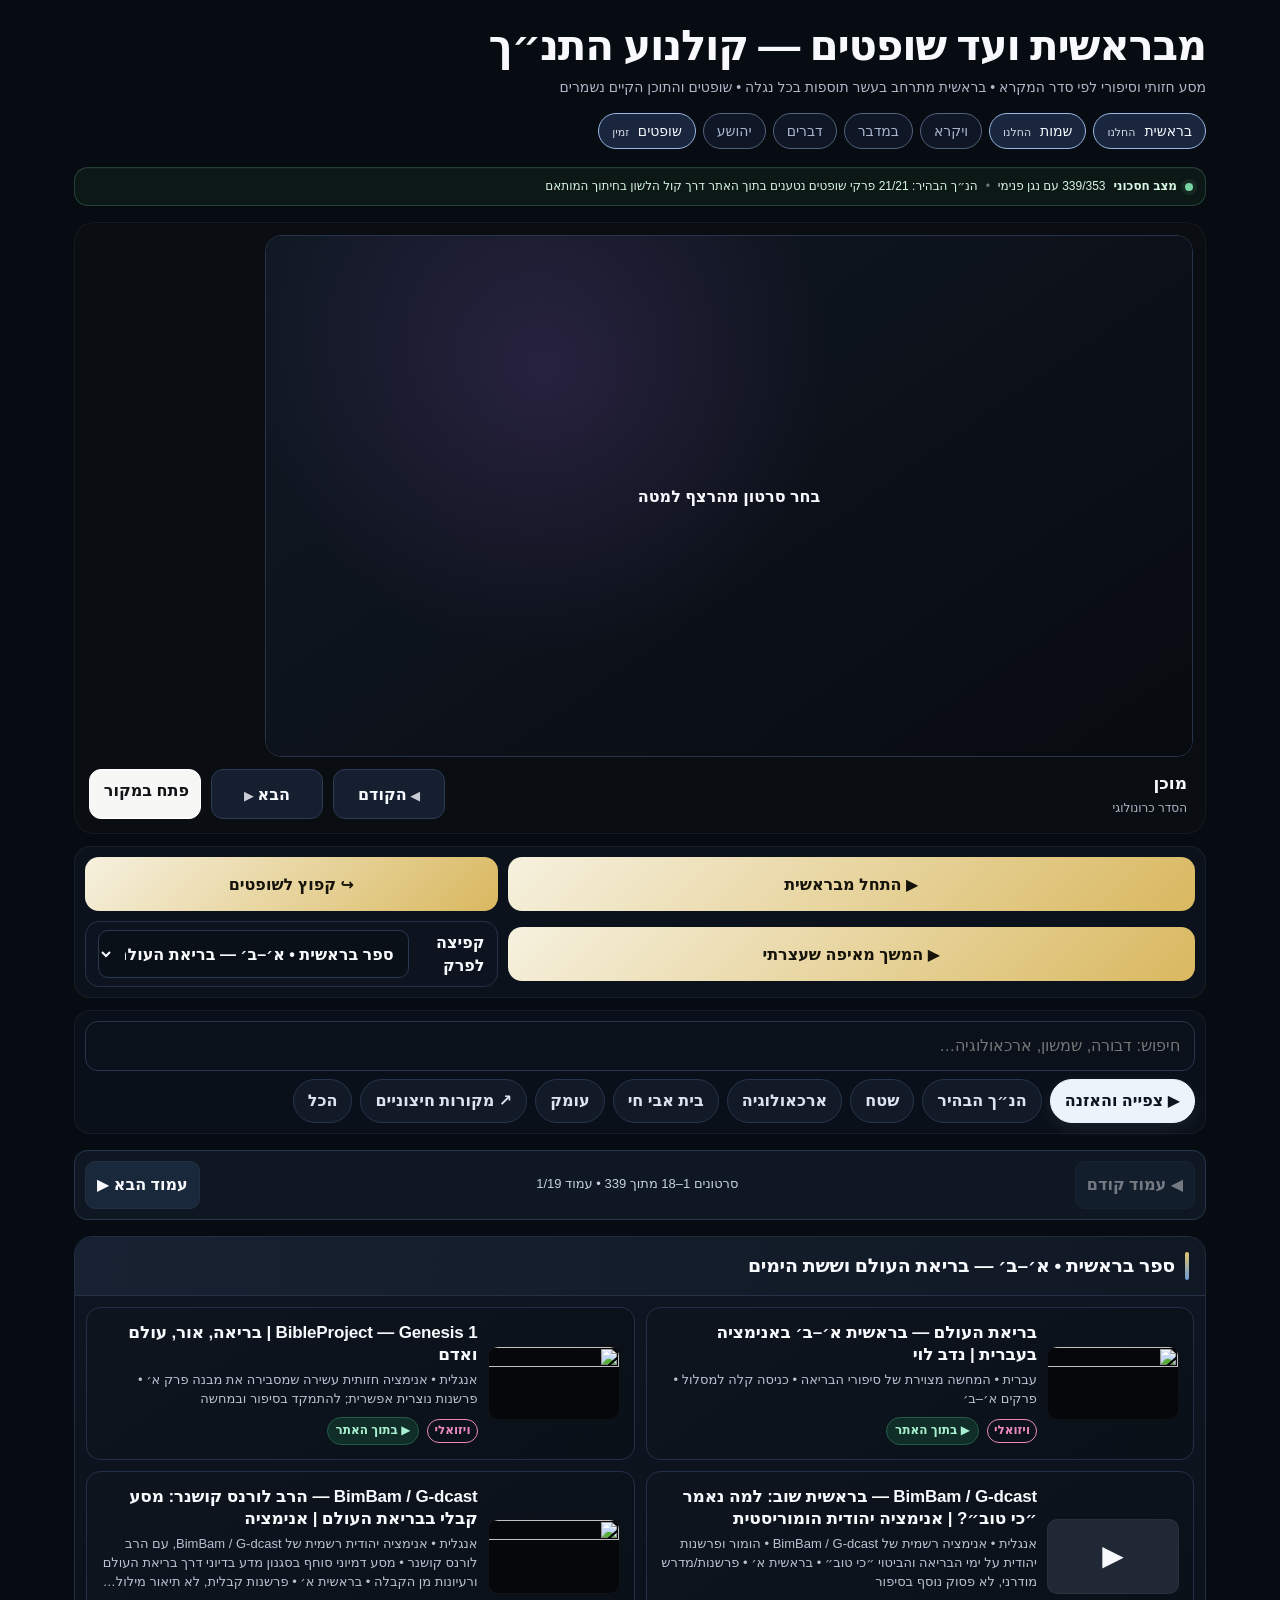
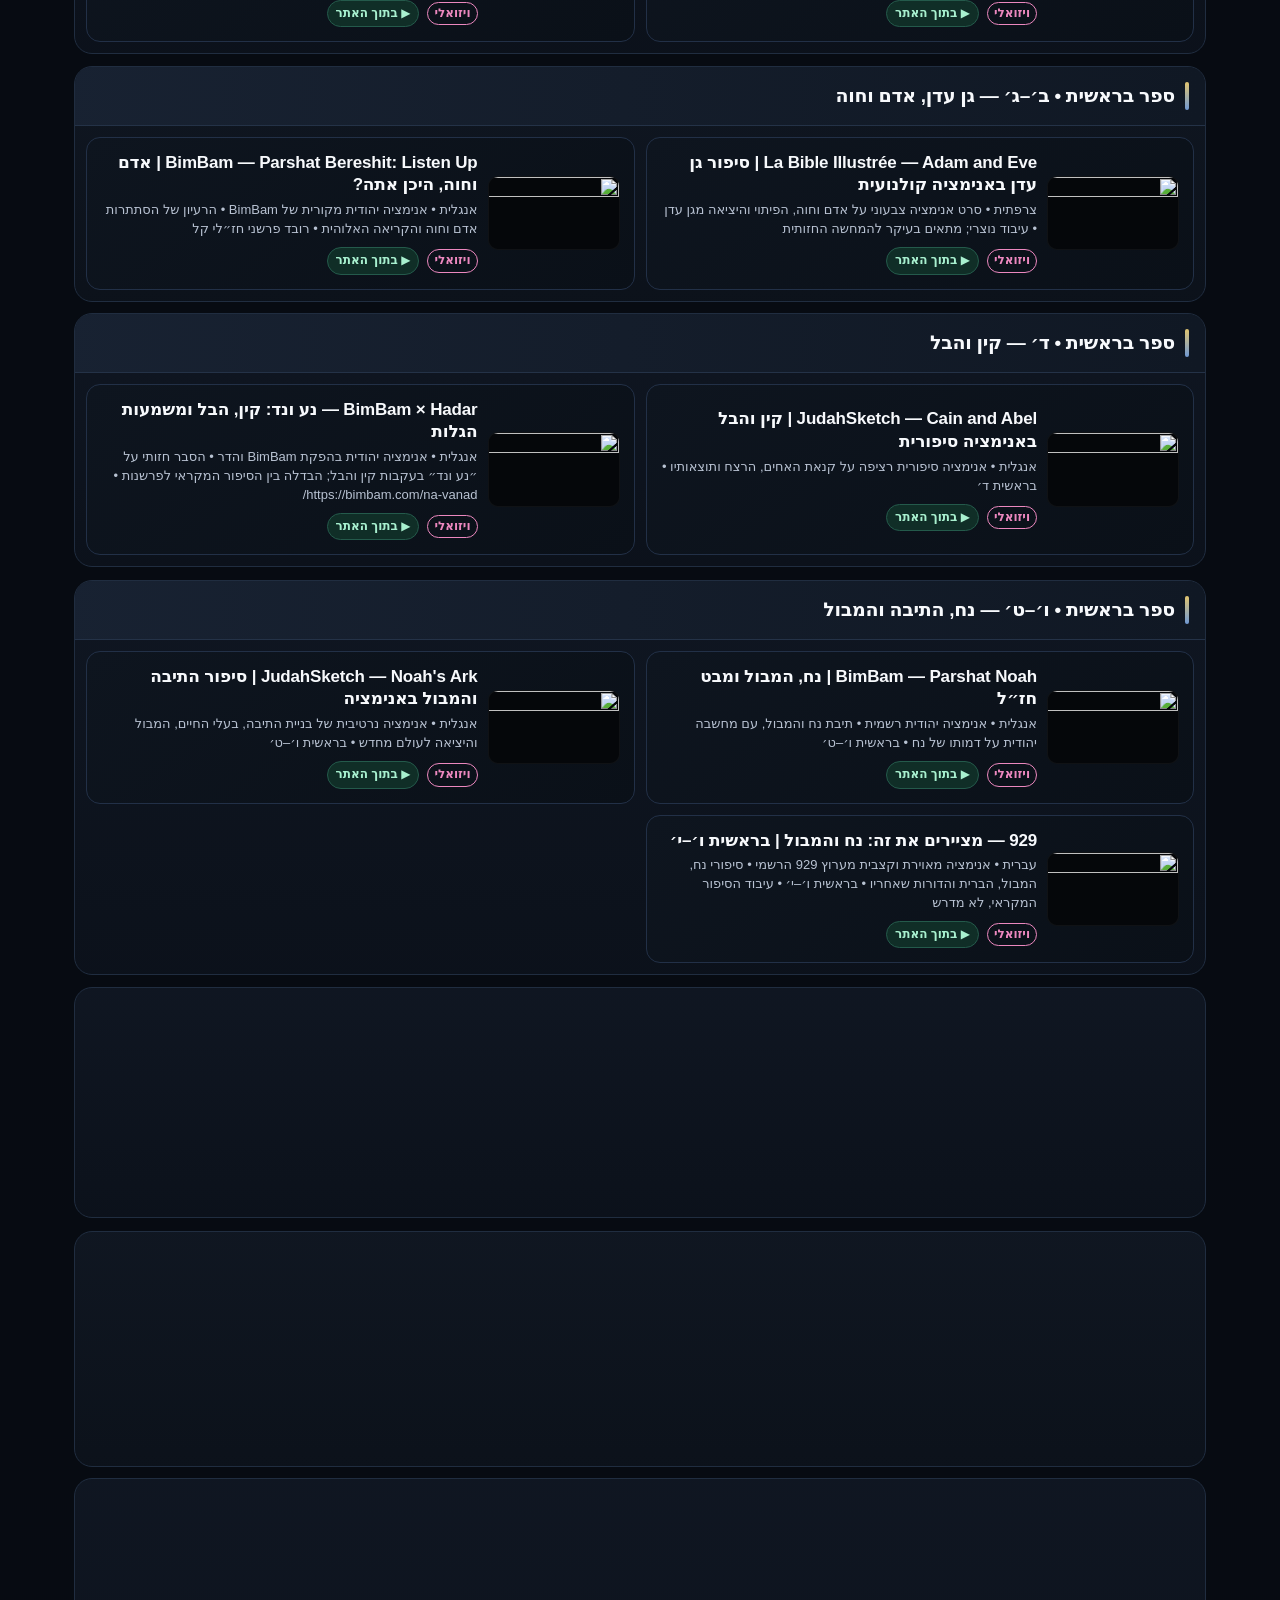
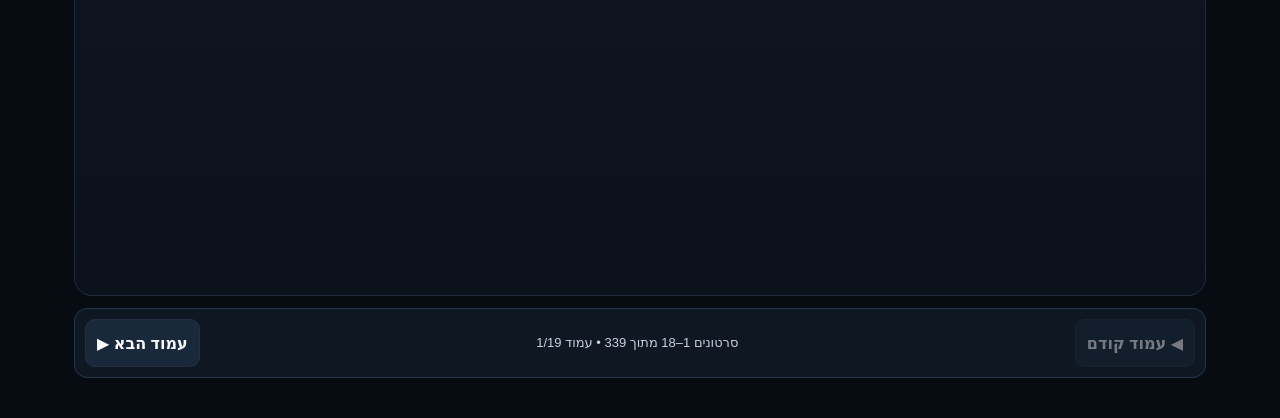
==== commit 78a17902: "Add seven 929 illustrated Torah recaps and repair broken WVBS embeds" ====
--- a/index.html
+++ b/index.html
@@ -560,7 +560,7 @@
 .playerBox{backdrop-filter:none!important;-webkit-backdrop-filter:none!important;background:rgba(11,14,18,.995)}
 .chapter{content-visibility:auto;contain:layout paint style;contain-intrinsic-size:420px}
 </style></head><body><div class="wrap"><h1>מבראשית ועד שופטים — קולנוע התנ״ך</h1><div class="sub">מסע חזותי וסיפורי לפי סדר המקרא • בראשית מתרחב בעשר תוספות בכל נגלה • שופטים והתוכן הקיים נשמרים</div><nav class="bookRoad" aria-label="מסלול ספרי התנ״ך"><span class="bookReady">בראשית <small>החלנו</small></span><span class="bookReady">שמות <small>החלנו</small></span><span>ויקרא</span><span>במדבר</span><span>דברים</span><span>יהושע</span><span class="bookReady">שופטים <small>זמין</small></span></nav><div class="status"><span class="statusDot"></span><b>מצב חסכוני</b><span id="statusCount">טוען נתונים…</span><span class="statusSep">•</span><span>הנ״ך הבהיר: 21/21 פרקי שופטים נטענים בתוך האתר דרך קול הלשון בחיתוך המותאם</span></div><div class="playerBox"><div class="player"><div class="ph" id="ph"><b>בחר סרטון מהרצף למטה</b></div><video id="kolNative" class="kolNative" title="הנ״ך הבהיר" controls playsinline preload="metadata"></video><iframe id="hanakhPlayer" class="hanakhPlayer" title="הנ״ך הבהיר" allow="accelerometer; autoplay; clipboard-write; encrypted-media; gyroscope; picture-in-picture; web-share" allowfullscreen referrerpolicy="strict-origin-when-cross-origin" scrolling="no"></iframe><div id="playerHost" class="playerHost"><div id="dynamicPlayerHost" class="dynamicPlayerHost"></div></div></div><div class="now"><div class="nowText"><div class="nowTitle" id="nowTitle">מוכן</div><div class="nowMeta" id="nowMeta">הסדר כרונולוגי</div></div><button id="prev">הקודם</button><button id="next">הבא</button><a class="btn primary" id="open" href="#" target="_blank" rel="noopener">פתח במקור</a></div></div><div class="easybar"><button id="startGenesis" class="comfortBtn">▶ התחל מבראשית</button><button id="jumpJudges" class="comfortBtn">↪ קפוץ לשופטים</button><button id="resumeBtn" class="comfortBtn">▶ המשך מאיפה שעצרתי</button><label class="jumpLabel">קפיצה לפרק <select id="chapterJump" class="chapterJump"></select></label></div><div class="toolbar"><input id="search" class="search" placeholder="חיפוש: דבורה, שמשון, ארכאולוגיה…"><button class="filter active" data-f="playable">▶ צפייה והאזנה</button><button class="filter" data-f="base">הנ״ך הבהיר</button><button class="filter" data-f="field">שטח</button><button class="filter" data-f="arch">ארכאולוגיה</button><button class="filter" data-f="bac">בית אבי חי</button><button class="filter" data-f="depth">עומק</button><button class="filter" data-f="external">↗ מקורות חיצוניים</button><button class="filter" data-f="all">הכל</button></div><div id="timeline"></div></div><script>
-const DATA={"chapters":[["ספר בראשית • א׳–ב׳ — בריאת העולם וששת הימים","בראשית-א-ב"],["ספר בראשית • ב׳–ג׳ — גן עדן, אדם וחוה","בראשית-ב-ג"],["ספר בראשית • ד׳ — קין והבל","בראשית-ד"],["ספר בראשית • ו׳–ט׳ — נח, התיבה והמבול","בראשית-ו-ט"],["ספר בראשית • י״א — מגדל בבל","בראשית-יא"],["בראשית א׳–י״א • חיבור סיפורי הראשית","בראשית-א-יא-סיכום"],["ספר בראשית • י״ב–כ״ב — תחילת מסע אברהם","בראשית-יב-כב"],["ספר בראשית • י״ח–כ״ב — סדום, הגר ויצחק","בראשית-יח-כב"],["ספר בראשית • כ״ג–כ״ה — חיי שרה ורבקה","בראשית-כג-כה"],["ספר בראשית • כ״ה–כ״ח — יעקב ועשו","בראשית-כה-כח"],["ספר בראשית • כ״ח–ל״ב — יעקב בבית לבן","בראשית-כח-לב"],["ספר בראשית • ל״ב–ל״ו — יעקב ועשו","בראשית-לב-לו"],["ספר בראשית • ל״ז–מ׳ — יוסף ואחיו","בראשית-לז-מ"],["ספר בראשית • מ״א–מ״ד — יוסף במצרים","בראשית-מא-מד"],["ספר בראשית • מ״ד–מ״ז — איחוד המשפחה","בראשית-מד-מז"],["ספר בראשית • מ״ז–נ׳ — סיום הספר","בראשית-מז-נ"],["ספר שמות • א׳–ו׳ — משה והסנה","שמות-א-ו"],["ספר שמות • ו׳–ט׳ — פרעה והמכות","שמות-ו-ט"],["ספר שמות • י׳–י״ג — היציאה ממצרים","שמות-י-יג"],["ספר שמות • י״ג–י״ז — ים סוף והמדבר","שמות-יג-יז"],["ספר שמות • י״ח–כ׳ — יתרו וסיני","שמות-יח-כ"],["ספר שמות • כ״א–כ״ד — משפטים","שמות-כא-כד"],["ספר שמות • כ״ה–כ״ז — תכנון המשכן","שמות-כה-כז"],["ספר שמות • כ״ז–ל׳ — תצוה ובגדי הכהונה","שמות-כז-ל"],["ספר שמות • ל׳–ל״ד — עגל הזהב","שמות-ל-לד"],["ספר שמות • ל״ה–מ׳ — סיום המשכן","שמות-לה-מ"],["ספר ויקרא • א׳–ה׳ — הקרבנות","ויקרא-א-ה"],["ספר ויקרא • ו׳–ח׳ — צו והכהנים","ויקרא-ו-ח"],["ספר ויקרא • ט׳–י״א — שמיני וכשרות","ויקרא-ט-יא"],["ספר ויקרא • י״ב–י״ג — תזריע","ויקרא-יב-יג"],["ספר ויקרא • י״ד–ט״ו — מצורע","ויקרא-יד-טו"],["ספר ויקרא • ט״ז–י״ח — אחרי מות","ויקרא-טז-יח"],["ספר ויקרא • י״ט–כ׳ — קדושים","ויקרא-יט-כ"],["ספר ויקרא • כ״א–כ״ד — אמור","ויקרא-כא-כד"],["ספר ויקרא • כ״ה — בהר","ויקרא-כה"],["ספר ויקרא • כ״ו–כ״ז — בחוקותי","ויקרא-כו-כז"],["ספר במדבר • א׳–ד׳ — המפקד ומחנות ישראל","במדבר-א-ד"],["ספר במדבר • ח׳–י״ב — המסע במדבר","במדבר-ח-יב"],["ספר במדבר • י״ג–ט״ו — המרגלים והארץ","במדבר-יג-טו"],["ספר במדבר • ט״ז–י״ח — קורח ועדתו","במדבר-טז-יח"],["ספר במדבר • י״ט–כ״ב — הנחשים ונחש הנחושת","במדבר-יט-כב"],["ספר במדבר • כ״ב–כ״ה — בלעם והאתון","במדבר-כב-כה"],["ספר במדבר • כ״ה–ל׳ — פינחס ובנות צלפחד","במדבר-כה-ל"],["ספר במדבר • ל׳–ל״ב — מטות והנדרים","במדבר-ל-לב"],["ספר במדבר • ל״ג–ל״ו — המסעות והנחלות","במדבר-לג-לו"],["ספר דברים • א׳–ג׳ — משה מספר מחדש את המסע","דברים-א-ג"],["ספר דברים • ג׳–ז׳ — ואתחנן, שמע ישראל ויהושע","דברים-ג-ז"],["ספר דברים • ז׳–י״א — עקב ולב פתוח","דברים-ז-יא"],["ספר דברים • י״א–ט״ז — ראה: הברכות והבחירה","דברים-יא-טז"],["ספר דברים • ט״ז–כ״א — שופטים: צדק צדק תרדוף","דברים-טז-כא"],["ספר דברים • כ״א–כ״ה — כי תצא: חמלה לבעלי חיים","דברים-כא-כה"],["ספר דברים • כ״ו–כ״ט — כי תבוא והברית","דברים-כו-כט"],["ספר דברים • כ״ט–ל׳ — ניצבים: ובחרת בחיים","דברים-כט-ל"],["ספר דברים • ל״א — וילך: משה מעביר את התורה","דברים-לא"],["ספר דברים • ל״ב — האזינו: שירת משה","דברים-לב"],["ספר דברים • ל״ג–ל״ד — וזאת הברכה: פרידת משה","דברים-לג-לד"],["ספר יהושע • ב׳ — רחב והמרגלים ביריחו","יהושע-ב"],["ספר יהושע • ו׳ — נפילת חומות יריחו","יהושע-ו"],["ספר יהושע • ז׳–ח׳ — המפלה והניצחון בעי","יהושע-ז-ח"],["מבוא ורקע","מבוא"],["פרק א׳ — ההתנחלות, עכסה ועתניאל","א"],["פרק ב׳ — מסגרת ספר שופטים","ב"],["פרק ג׳ — עתניאל, אהוד ושמגר","ג"],["פרק ד׳ — דבורה, ברק, יעל וסיסרא","ד"],["פרק ה׳ — שירת דבורה","ה"],["פרק ו׳ — גדעון וירבעל","ו"],["פרק ז׳ — גדעון ו־300 הלוחמים","ז"],["פרק ח׳ — סיום גדעון","ח"],["פרק ט׳ — אבימלך ומשל יותם","ט"],["פרק י׳ — תולע, יאיר ותחילת משבר עמון","י"],["פרק י״א — יפתח ובתו","יא"],["פרק י״ב — מלחמת אפרים והשופטים הקטנים","יב"],["פרק י״ג — לידת שמשון","יג"],["פרק י״ד — שמשון בתמנה","יד"],["פרק ט״ו — שמשון והפלשתים","טו"],["פרק ט״ז — דלילה וסיום שמשון","טז"],["פרק י״ז — פסל מיכה","יז"],["פרק י״ח — שבט דן וליש","יח"],["פרק י״ט — פילגש בגבעה","יט"],["פרק כ׳ — מלחמת בנימין","כ"],["פרק כ״א — שילה וסיום הספר","כא"],["אחרי שופטים — המעבר לשמואל ולמלוכה","סיום"],["שמואל א׳ א׳–ג׳ — חנה, עלי וקריאת שמואל","שמואל-א-א-ג"]],"items":[{"ch":"בראשית-א-ב","title":"בריאת העולם — בראשית א׳–ב׳ באנימציה בעברית | נדב לוי","type":"visual","yt":"MdTNv5cfs9g","url":"https://www.youtube.com/watch?v=MdTNv5cfs9g","embed":null,"note":"עברית • המחשה מצוירת של סיפורי הבריאה • כניסה קלה למסלול • פרקים א׳–ב׳","book":"בראשית"},{"ch":"בראשית-א-ב","title":"BibleProject — Genesis 1 | בריאה, אור, עולם ואדם","type":"visual","yt":"afVN-7vY0KA","url":"https://www.youtube.com/watch?v=afVN-7vY0KA","embed":null,"note":"אנגלית • אנימציה חזותית עשירה שמסבירה את מבנה פרק א׳ • פרשנות נוצרית אפשרית; להתמקד בסיפור ובמחשה","book":"בראשית"},{"ch":"בראשית-א-ב","title":"BimBam / G-dcast — בראשית שוב: למה נאמר ״כי טוב״? | אנימציה יהודית הומוריסטית","type":"visual","yt":null,"url":"https://vimeo.com/7019402","embed":"https://player.vimeo.com/video/7019402?autoplay=1&playsinline=1&dnt=1","note":"אנגלית • אנימציה רשמית של BimBam / G-dcast • הומור ופרשנות יהודית על ימי הבריאה והביטוי ״כי טוב״ • בראשית א׳ • פרשנות/מדרש מודרני, לא פסוק נוסף בסיפור","book":"בראשית"},{"ch":"בראשית-א-ב","title":"BimBam / G-dcast — הרב לורנס קושנר: מסע קבלי בבריאת העולם | אנימציה","type":"visual","yt":"ZDKxEDKb_tE","url":"https://www.youtube.com/watch?v=ZDKxEDKb_tE","embed":null,"note":"אנגלית • אנימציה יהודית רשמית של BimBam / G-dcast, עם הרב לורנס קושנר • מסע דמיוני סוחף בסגנון מדע בדיוני דרך בריאת העולם ורעיונות מן הקבלה • בראשית א׳ • פרשנות קבלית, לא תיאור מילולי של הפסוקים • https://bimbam.com/bereshit/","book":"בראשית"},{"ch":"בראשית-ב-ג","title":"La Bible Illustrée — Adam and Eve | סיפור גן עדן באנימציה קולנועית","type":"visual","yt":"8TjkTj_KSdQ","url":"https://www.youtube.com/watch?v=8TjkTj_KSdQ","embed":null,"note":"צרפתית • סרט אנימציה צבעוני על אדם וחוה, הפיתוי והיציאה מגן עדן • עיבוד נוצרי; מתאים בעיקר להמחשה החזותית","book":"בראשית"},{"ch":"בראשית-ב-ג","title":"BimBam — Parshat Bereshit: Listen Up | אדם וחוה, היכן אתה?","type":"visual","yt":"O4hEvag2MmY","url":"https://www.youtube.com/watch?v=O4hEvag2MmY","embed":null,"note":"אנגלית • אנימציה יהודית מקורית של BimBam • הרעיון של הסתתרות אדם וחוה והקריאה האלוהית • רובד פרשני חז״לי קל","book":"בראשית"},{"ch":"בראשית-ד","title":"JudahSketch — Cain and Abel | קין והבל באנימציה סיפורית","type":"visual","yt":"QCIrDiayvGU","url":"https://www.youtube.com/watch?v=QCIrDiayvGU","embed":null,"note":"אנגלית • אנימציה סיפורית רציפה על קנאת האחים, הרצח ותוצאותיו • בראשית ד׳","book":"בראשית"},{"ch":"בראשית-ד","title":"BimBam × Hadar — נע ונד: קין, הבל ומשמעות הגלות","type":"visual","yt":"3GXytfdvuvM","url":"https://www.youtube.com/watch?v=3GXytfdvuvM","embed":null,"note":"אנגלית • אנימציה יהודית בהפקת BimBam והדר • הסבר חזותי על ״נע ונד״ בעקבות קין והבל; הבדלה בין הסיפור המקראי לפרשנות • https://bimbam.com/na-vanad/","book":"בראשית"},{"ch":"בראשית-ו-ט","title":"BimBam — Parshat Noah | נח, המבול ומבט חז״ל","type":"visual","yt":"lMyjDdY5lIQ","url":"https://www.youtube.com/watch?v=lMyjDdY5lIQ","embed":null,"note":"אנגלית • אנימציה יהודית רשמית • תיבת נח והמבול, עם מחשבה יהודית על דמותו של נח • בראשית ו׳–ט׳","book":"בראשית"},{"ch":"בראשית-ו-ט","title":"JudahSketch — Noah's Ark | סיפור התיבה והמבול באנימציה","type":"visual","yt":"_EuANfGsw1U","url":"https://www.youtube.com/watch?v=_EuANfGsw1U","embed":null,"note":"אנגלית • אנימציה נרטיבית של בניית התיבה, בעלי החיים, המבול והיציאה לעולם מחדש • בראשית ו׳–ט׳","book":"בראשית"},{"ch":"בראשית-יא","title":"JudahSketch — The Tower of Babel | מגדל בבל","type":"visual","yt":"pNDgt5VdLjU","url":"https://www.youtube.com/watch?v=pNDgt5VdLjU","embed":null,"note":"אנגלית • אנימציה של בניית המגדל, בלבול הלשונות והפיזור • בראשית י״א","book":"בראשית"},{"ch":"בראשית-יא","title":"BimBam — מגדל בבל: מדוע אנחנו בונים?","type":"visual","yt":"Mha9c3QX5QI","url":"https://www.youtube.com/watch?v=Mha9c3QX5QI","embed":null,"note":"אנגלית • אנימציה יהודית עם דוד צבי קלמן • פרשנות מעניינת על מגדל בבל, שאיפות אנושיות ושפה • https://bimbam.com/tower-babel/","book":"בראשית"},{"ch":"בראשית-א-יא-סיכום","title":"BibleProject — Genesis 1–11 | חיבור כל סיפורי הראשית","type":"visual","yt":"GQI72THyO5I","url":"https://www.youtube.com/watch?v=GQI72THyO5I","embed":null,"note":"אנגלית • אנימציה מסכמת מבריאה עד מגדל בבל • מכניסה לסדר את כל מה שנצפה עד כאן לפני סיפורי האבות","book":"בראשית"},{"ch":"בראשית-יב-כב","title":"JudahSketch — Abraham | מסע אברהם והברית באנימציה","type":"visual","yt":"6kS1CqT77EY","url":"https://www.youtube.com/watch?v=6kS1CqT77EY","embed":null,"note":"אנגלית • אנימציית מסע על אברהם, הברית והניסיונות • תחילת סיפורי האבות, בראשית י״ב–כ״ב","book":"בראשית"},{"ch":"בראשית-יב-כב","title":"BimBam — לך לך — ברית בין הבתרים | אנימציה יהודית","type":"visual","yt":"kFCK4VVqb6Q","url":"https://www.youtube.com/watch?v=kFCK4VVqb6Q","embed":null,"note":"אנגלית • BimBam • אנימציה יהודית רשמית • בראשית י״ב–י״ז","book":"בראשית"},{"ch":"בראשית-יב-כב","title":"BimBam — לך לך: השיר של שרה | אנימציה מוזיקלית יהודית","type":"visual","yt":"GsjXmJq55Fw","url":"https://www.youtube.com/watch?v=GsjXmJq55Fw","embed":null,"note":"אנגלית • BimBam • קליפ אנימציה מוזיקלי מנקודת המבט של שרה • בראשית י״ב • פרשנות/עיבוד יהודי","book":"בראשית"},{"ch":"בראשית-יח-כב","title":"BimBam — אוהל אברהם: הכנסת אורחים על פי פרשנות חז״ל","type":"visual","yt":"LuZVq0Mmbxg","url":"https://www.youtube.com/watch?v=LuZVq0Mmbxg","embed":null,"note":"אנגלית • אנימציה יהודית של BimBam בשיתוף NCSY • הכנסת אורחים של אברהם בבראשית י״ח, עם נקודות מבט מפרשנות חז״ל • https://bimbam.com/jewish-hospitality/","book":"בראשית"},{"ch":"בראשית-יח-כב","title":"BimBam — וירא — אברהם וסדום | אנימציה יהודית","type":"visual","yt":"IvoLEonjlP8","url":"https://www.youtube.com/watch?v=IvoLEonjlP8","embed":null,"note":"אנגלית • BimBam • אנימציה יהודית רשמית • בראשית י״ח–י״ט","book":"בראשית"},{"ch":"בראשית-יח-כב","title":"BimBam — הגר וישמעאל במדבר | סיפור וירא באנימציה יהודית","type":"visual","yt":"mk9tG4C7l00","url":"https://www.youtube.com/watch?v=mk9tG4C7l00","embed":null,"note":"אנגלית • אנימציה יהודית רשמית של BimBam עם אוון וולקנשטיין • הגר וישמעאל במדבר (בראשית כ״א) • סיפור מקראי עם פרשנות יהודית מודרנית, לא מדרש חז״ל","book":"בראשית"},{"ch":"בראשית-כג-כה","title":"BimBam — חיי שרה — רבקה על הבאר | אנימציה יהודית","type":"visual","yt":"-Z5vGj7g1X0","url":"https://www.youtube.com/watch?v=-Z5vGj7g1X0","embed":null,"note":"אנגלית • BimBam • אנימציה יהודית רשמית • בראשית כ״ד","book":"בראשית"},{"ch":"בראשית-כה-כח","title":"BimBam — תולדות — יעקב ועשו | אנימציה יהודית","type":"visual","yt":"pHNlRPgapLE","url":"https://www.youtube.com/watch?v=pHNlRPgapLE","embed":null,"note":"אנגלית • BimBam • אנימציה יהודית רשמית • בראשית כ״ה–כ״ח","book":"בראשית"},{"ch":"בראשית-כה-כח","title":"BimBam — תולדות עם Y-Love | יעקב ועשו בראפ מאויר","type":"visual","yt":"A1YnXEfE_Q0","url":"https://www.youtube.com/watch?v=A1YnXEfE_Q0","embed":null,"note":"אנגלית • BimBam • אנימציה קצבית יהודית עם Y-Love • יעקב ועשו, הבכורה והמתח המשפחתי • בראשית כ״ה–כ״ח","book":"בראשית"},{"ch":"בראשית-כח-לב","title":"BimBam — ויצא — יעקב, רחל, לאה ולבן | אנימציה יהודית","type":"visual","yt":"-NZjrdQoAAk","url":"https://www.youtube.com/watch?v=-NZjrdQoAAk","embed":null,"note":"אנגלית • BimBam • אנימציה יהודית רשמית • בראשית כ״ח–ל״א","book":"בראשית"},{"ch":"בראשית-לב-לו","title":"BimBam — וישלח — המאבק של יעקב | אנימציה יהודית","type":"visual","yt":"yc2UAY6h7PI","url":"https://www.youtube.com/watch?v=yc2UAY6h7PI","embed":null,"note":"אנגלית • BimBam • אנימציה יהודית רשמית • בראשית ל״ב–ל״ג","book":"בראשית"},{"ch":"בראשית-לב-לו","title":"BimBam / G-dcast — וישלח: יעקב נאבק בלילה | חידוש מאויר של דרה הורן","type":"visual","yt":null,"url":"https://vimeo.com/2442568","embed":"https://player.vimeo.com/video/2442568?autoplay=1&playsinline=1&dnt=1","note":"אנגלית • אנימציה יהודית של BimBam / G-dcast עם הסופרת דרה הורן • זווית פרשנית על מאבק יעקב בלילה • בראשית ל״ב • פרשנות יהודית, לא תיאור מילולי של כל הפסוקים","book":"בראשית"},{"ch":"בראשית-לז-מ","title":"BimBam — וישב — יוסף וכתונת הפסים | אנימציה יהודית","type":"visual","yt":"vH5jH-9DAQc","url":"https://www.youtube.com/watch?v=vH5jH-9DAQc","embed":null,"note":"אנגלית • BimBam • אנימציה יהודית רשמית • בראשית ל״ז–מ׳","book":"בראשית"},{"ch":"בראשית-מא-מד","title":"BimBam — מקץ — חלומות פרעה | אנימציה יהודית","type":"visual","yt":"APtaivO25H8","url":"https://www.youtube.com/watch?v=APtaivO25H8","embed":null,"note":"אנגלית • BimBam • אנימציה יהודית רשמית • בראשית מ״א–מ״ד","book":"בראשית"},{"ch":"בראשית-מד-מז","title":"BimBam — ויגש — יהודה מול יוסף | אנימציה יהודית","type":"visual","yt":"4ad7TEHMAkc","url":"https://www.youtube.com/watch?v=4ad7TEHMAkc","embed":null,"note":"אנגלית • BimBam • אנימציה יהודית רשמית • בראשית מ״ד–מ״ז","book":"בראשית"},{"ch":"בראשית-מד-מז","title":"BimBam / G-dcast — ויגש (2008): הרגע שבו יוסף נחשף לאחיו | אנימציה דרמטית","type":"visual","yt":"UIL7v-76g4c","url":"https://www.youtube.com/watch?v=UIL7v-76g4c","embed":null,"note":"אנגלית • פרשנות יהודית באנימציה, בעיבודה של ליז נורד • רגע חשיפת יוסף ותגובת אחיו (בראשית מ״ד–מ״ז) בסגנון 'extreme makeover' • גרסה סיפורית נפרדת מן העיבוד על המצפן המוסרי של האחים • מקור רשמי: https://bimbam.com/vayigash/ • עיבוד/פרשנות, לא פסוקים מילה במילה","book":"בראשית"},{"ch":"בראשית-מז-נ","title":"BimBam — ויחי — ברכות יעקב | אנימציה יהודית","type":"visual","yt":"ywxNiO97KTc","url":"https://www.youtube.com/watch?v=ywxNiO97KTc","embed":null,"note":"אנגלית • BimBam • אנימציה יהודית רשמית • בראשית מ״ז–נ׳","book":"בראשית"},{"ch":"שמות-א-ו","title":"BimBam × Hadar — מי הייתה מרים הנביאה?","type":"visual","yt":"pyGaacKm35I","url":"https://www.youtube.com/watch?v=pyGaacKm35I","embed":null,"note":"אנגלית • אנימציה יהודית בהפקת BimBam והדר • סיפור מנהיגותה של מרים מראשית חיי משה, עם מבט פרשני רחב על דמותה • https://bimbam.com/miriam/","book":"שמות"},{"ch":"שמות-א-ו","title":"BimBam — Shemot: Moses and the Burning Bush","type":"visual","yt":"gvf2igu9_K4","url":"https://www.youtube.com/watch?v=gvf2igu9_K4","embed":null,"note":"אנגלית • אנימציה יהודית רשמית של BimBam • שמות ג׳–ד׳ • הסנה וכבדות פיו של משה","book":"שמות"},{"ch":"שמות-ו-ט","title":"BimBam — Va'eira: Moses and Aaron Confront Pharaoh","type":"visual","yt":"MSSNno7BWSw","url":"https://www.youtube.com/watch?v=MSSNno7BWSw","embed":null,"note":"אנגלית • אנימציה יהודית רשמית של BimBam • שמות ו׳–ט׳ • העימות עם פרעה ומכות מצרים","book":"שמות"},{"ch":"שמות-י-יג","title":"BimBam — Bo: Aaron, Moses and Pharaoh","type":"visual","yt":"nmY6LwbvSVM","url":"https://www.youtube.com/watch?v=nmY6LwbvSVM","embed":null,"note":"אנגלית • אנימציה יהודית רשמית של BimBam • שמות י׳–י״ג • סיפור היציאה מנקודת מבטו של אהרן","book":"שמות"},{"ch":"שמות-יג-יז","title":"BimBam — Beshalach: Crossing the Sea","type":"visual","yt":"qb_W0fyLziA","url":"https://www.youtube.com/watch?v=qb_W0fyLziA","embed":null,"note":"אנגלית • אנימציה יהודית רשמית של BimBam • שמות י״ג–ט״ו • היציאה ממצרים וקריעת ים סוף","book":"שמות"},{"ch":"שמות-יג-יז","title":"BimBam — The Story of Nachshon: Animated Midrash","type":"visual","yt":"QKp6y2Lpgxg","url":"https://www.youtube.com/watch?v=QKp6y2Lpgxg","embed":null,"note":"אנגלית • אנימציה יהודית רשמית של BimBam • מדרש על נחשון וקריעת ים סוף, לא פרט מפורש בפסוקים","book":"שמות"},{"ch":"שמות-יג-יז","title":"BimBam — בשלח: המן והתלונות במדבר | אנימציה יהודית משעשעת","type":"visual","yt":"9wNil8rikr8","url":"https://www.youtube.com/watch?v=9wNil8rikr8","embed":null,"note":"אנגלית • BimBam (יוצר רשמי) • אנימציה סיפורית משעשעת על יציאת מצרים, האוכל והמן במדבר • שמות י״ג–י״ז • פרשנות יהודית לצד העלילה המקראית • https://bimbam.com/beshalach/","book":"שמות"},{"ch":"שמות-יח-כ","title":"BimBam — Yitro: Moses Learns to Delegate","type":"visual","yt":"UabwIKpxDe0","url":"https://www.youtube.com/watch?v=UabwIKpxDe0","embed":null,"note":"אנגלית • אנימציה יהודית רשמית של BimBam • שמות י״ח • עצת יתרו למשה לפני מעמד סיני","book":"שמות"},{"ch":"שמות-כא-כד","title":"BimBam — Mishpatim: Doing What's Right","type":"visual","yt":"V9OfJRPDgtc","url":"https://www.youtube.com/watch?v=V9OfJRPDgtc","embed":null,"note":"אנגלית • אנימציה יהודית רשמית של BimBam • שמות כ״א–כ״ד • פרשנות מונפשת על משפט וצדק","book":"שמות"},{"ch":"שמות-כא-כד","title":"BimBam — משפטים: הנחש שמפתה לקחת ריבית | אנימציה יהודית הומוריסטית","type":"visual","yt":"sd8kFLuGn34","url":"https://www.youtube.com/watch?v=sd8kFLuGn34","embed":null,"note":"אנגלית • אנימציה רשמית של BimBam עם מהר״ת רורי פיקר נייס, על הלוואה לעניים ואיסור ריבית (שמות כ״ב:כ״ד) • המחשת נחש חמדן, עיבוד חזותי להלכה ולא סיפור מקראי חדש • מקור רשמי: https://bimbam.com/mishpatim/","book":"שמות"},{"ch":"שמות-כה-כז","title":"BimBam — Terumah: Designing the Tabernacle","type":"visual","yt":"-7NV_pjxNeU","url":"https://www.youtube.com/watch?v=-7NV_pjxNeU","embed":null,"note":"אנגלית • אנימציה יהודית רשמית של BimBam • שמות כ״ה–כ״ז • מבנה המשכן והכלים","book":"שמות"},{"ch":"שמות-כז-ל","title":"BimBam — תצוה: מה מסתתר בבגדי הכהונה?","type":"visual","yt":"uMdNXLs-MJU","url":"https://www.youtube.com/watch?v=uMdNXLs-MJU","embed":null,"note":"אנגלית • אנימציה יהודית עם רנדי צוקרברג • צבעים, אריגים, תכשיטים ומשמעות הלבוש של הכהן • שמות כ״ז–ל׳ • https://bimbam.com/tetzaveh-2019/","book":"שמות"},{"ch":"שמות-ל-לד","title":"BimBam — Ki Tisa: The Golden Calf and Broken Tablets","type":"visual","yt":"Au4Qjhs4aWk","url":"https://www.youtube.com/watch?v=Au4Qjhs4aWk","embed":null,"note":"אנגלית • אנימציה יהודית רשמית של BimBam • שמות ל״ב–ל״ד • עגל הזהב ושבירת הלוחות","book":"שמות"},{"ch":"שמות-ל-לד","title":"BimBam — עגל הזהב דרך הפסיכולוגיה | אנימציה יהודית משעשעת","type":"visual","yt":"zTck2s1N5Pc","url":"https://www.youtube.com/watch?v=zTck2s1N5Pc","embed":null,"note":"אנגלית • אנימציה רשמית של BimBam עם שרה גרשמן • חטא העגל (שמות ל״ב) מנקודת מבט פסיכולוגית והומוריסטית • פרשנות יהודית מודרנית, לא פסוק או מדרש חז״ל","book":"שמות"},{"ch":"שמות-לה-מ","title":"BimBam — ויקהל: שיר על לב, יצירה ובניית המשכן","type":"visual","yt":"olEbSzPmgd8","url":"https://www.youtube.com/watch?v=olEbSzPmgd8","embed":null,"note":"אנגלית • אנימציה ומוזיקה מאת אלישיה ג׳ו רבינס • נדבת הלב והאמנות של בניית המשכן • שמות ל״ה–ל״ח • https://bimbam.com/vayakhel/","book":"שמות"},{"ch":"שמות-לה-מ","title":"BimBam — Pekudei: The Cloud and the Finished Tabernacle","type":"visual","yt":"fIeB25q9mMo","url":"https://www.youtube.com/watch?v=fIeB25q9mMo","embed":null,"note":"אנגלית • אנימציה יהודית רשמית של BimBam • שמות ל״ט–מ׳ • עיבוד אמנותי מודרני על המשכן, לא שחזור מקראי","book":"שמות"},{"ch":"ויקרא-א-ה","title":"BimBam — Vayikra: קרבנות ומשמעותם","type":"visual","yt":null,"url":"https://vimeo.com/3786926","embed":"https://player.vimeo.com/video/3786926?autoplay=1&playsinline=1&dnt=1","note":"אנגלית • אנימציה רשמית של BimBam / G-dcast ב־Vimeo • פרשנות יהודית מאוירת על הקרבנות","book":"ויקרא"},{"ch":"ויקרא-ו-ח","title":"BimBam — Tzav: צו: הקרבנות וקהילה","type":"visual","yt":null,"url":"https://vimeo.com/3914038","embed":"https://player.vimeo.com/video/3914038?autoplay=1&playsinline=1&dnt=1","note":"אנגלית • אנימציה רשמית של BimBam / G-dcast ב־Vimeo • הומור ונתינה לקהילה","book":"ויקרא"},{"ch":"ויקרא-ט-יא","title":"BimBam — Shemini: שמיני: שיר הכשרות","type":"visual","yt":null,"url":"https://vimeo.com/4125605","embed":"https://player.vimeo.com/video/4125605?autoplay=1&playsinline=1&dnt=1","note":"אנגלית • אנימציה רשמית של BimBam / G-dcast ב־Vimeo • אנימציה מוזיקלית על נדב ואביהוא ובעלי חיים כשרים","book":"ויקרא"},{"ch":"ויקרא-ט-יא","title":"BimBam — שמיני: שתיקת אהרן אחרי מות נדב ואביהוא | פרשנות מונפשת","type":"visual","yt":"WSVKvSXAn88","url":"https://www.youtube.com/watch?v=WSVKvSXAn88","embed":null,"note":"אנגלית • אנימציה יהודית רשמית של BimBam בהנחיית הרב דן הורוביץ • מדוע אהרן שותק לאחר מות בניו? עיבוד פרשני רגיש על ויקרא י׳ • פרשנות יהודית ולא הרחבה של הטקסט המקראי • https://bimbam.com/torah-texts/","book":"ויקרא"},{"ch":"ויקרא-יב-יג","title":"BimBam — Tazria: תזריע: נגעי עור","type":"visual","yt":null,"url":"https://vimeo.com/4236777","embed":"https://player.vimeo.com/video/4236777?autoplay=1&playsinline=1&dnt=1","note":"אנגלית • אנימציה רשמית של BimBam / G-dcast ב־Vimeo • אנימציה קומית על נגעי עור (כולל תיאורים של מחלות עור)","book":"ויקרא"},{"ch":"ויקרא-יד-טו","title":"BimBam — Metzorah: מצורע: צרעת הבגד והבית","type":"visual","yt":null,"url":"https://vimeo.com/4271567","embed":"https://player.vimeo.com/video/4271567?autoplay=1&playsinline=1&dnt=1","note":"אנגלית • אנימציה רשמית של BimBam / G-dcast ב־Vimeo • הרב סטיב גרינברג מסביר בצורה מאוירת על הבית והבגד","book":"ויקרא"},{"ch":"ויקרא-טז-יח","title":"BimBam — Acharei Mot: אחרי מות: גבולות הקדושה","type":"visual","yt":null,"url":"https://vimeo.com/4351429","embed":"https://player.vimeo.com/video/4351429?autoplay=1&playsinline=1&dnt=1","note":"אנגלית • אנימציה רשמית של BimBam / G-dcast ב־Vimeo • עמיחי לאו־לביא מספר פרשנות אישית יהודית","book":"ויקרא"},{"ch":"ויקרא-יט-כ","title":"BimBam — Kedoshim: קדושים: חרוזי המצוות","type":"visual","yt":null,"url":"https://vimeo.com/4406566","embed":"https://player.vimeo.com/video/4406566?autoplay=1&playsinline=1&dnt=1","note":"אנגלית • אנימציה רשמית של BimBam / G-dcast ב־Vimeo • אלנה יגודה שרה ומציירת את מצוות הפרשה","book":"ויקרא"},{"ch":"ויקרא-כא-כד","title":"BimBam — Emor: אמור: כוח הדיבור","type":"visual","yt":null,"url":"https://vimeo.com/4468470","embed":"https://player.vimeo.com/video/4468470?autoplay=1&playsinline=1&dnt=1","note":"אנגלית • אנימציה רשמית של BimBam / G-dcast ב־Vimeo • תמים פרוכטר מדגיש בדיבורו את כוח הדיבור ולא את לוח המועדים","book":"ויקרא"},{"ch":"ויקרא-כה","title":"BimBam — Behar: בהר: שמיטה וחקלאות","type":"visual","yt":null,"url":"https://vimeo.com/4569316","embed":"https://player.vimeo.com/video/4569316?autoplay=1&playsinline=1&dnt=1","note":"אנגלית • אנימציה רשמית של BimBam / G-dcast ב־Vimeo • אמילי פריד על שמיטה וקיימות","book":"ויקרא"},{"ch":"ויקרא-כו-כז","title":"BimBam — Bechukotai: בחוקותי: ברית ותוכחה","type":"visual","yt":null,"url":"https://vimeo.com/4642431","embed":"https://player.vimeo.com/video/4642431?autoplay=1&playsinline=1&dnt=1","note":"אנגלית • אנימציה רשמית של BimBam / G-dcast ב־Vimeo • ג׳רמיה לוקווד מספר בדראמה ובמוזיקה אפלה על התוכחה","book":"ויקרא"},{"ch":"במדבר-א-ד","title":"BimBam — במדבר: המפקד במדבר כסיפור חדשות","type":"visual","yt":null,"url":"https://vimeo.com/4701634","embed":"https://player.vimeo.com/video/4701634?autoplay=1&playsinline=1&dnt=1","note":"אנגלית • אנימציית G-dcast / BimBam הרשמית • המפקד ומחנה ישראל בסגנון כתבת חדשות משעשעת • במדבר א׳–ד׳ • עיבוד סיפורי יהודי","book":"במדבר"},{"ch":"במדבר-ח-יב","title":"BimBam — בהעלותך: מסע, חצוצרות ושליו בשיר","type":"visual","yt":null,"url":"https://vimeo.com/5055911","embed":"https://player.vimeo.com/video/5055911?autoplay=1&playsinline=1&dnt=1","note":"אנגלית • אנימציית G-dcast / BimBam הרשמית • שיר עם הומור, מסע ותלונות במדבר • במדבר ח׳–י״ב • עיבוד מוזיקלי יהודי","book":"במדבר"},{"ch":"במדבר-ח-יב","title":"BimBam — משה, אהרן ומרים: אני אהיה שם בשבילך | קליפ מצויר מוזיקלי","type":"visual","yt":"HeVYuwNVNcc","url":"https://www.youtube.com/watch?v=HeVYuwNVNcc","embed":null,"note":"אנגלית • קליפ מוזיקלי מאויר רשמי של BimBam שנוצר עם שש משפחות • הקשר בין שלושת האחים לאורך שמות ב׳–ט״ו ובמדבר י״ב • כאן כסיכום קשרי האחים בעת המסע, עם מבטים לאחור לפרקי שמות • עיבוד יצירתי יהודי, לא מדרש חז״ל מסוים • https://bimbam.com/siblings/","book":"במדבר"},{"ch":"במדבר-יג-טו","title":"BimBam — שלח לך: המרגלים, הפחד והאומץ","type":"visual","yt":null,"url":"https://vimeo.com/5160161","embed":"https://player.vimeo.com/video/5160161?autoplay=1&playsinline=1&dnt=1","note":"אנגלית • אנימציה יהודית רשמית של BimBam • מסע המרגלים והאתגר מול הפחד • במדבר י״ג–ט״ו • פרשנות יהודית מאוירת","book":"במדבר"},{"ch":"במדבר-טז-יח","title":"BimBam — קורח: המאבק במשה כזירת אגרוף","type":"visual","yt":null,"url":"https://vimeo.com/5263304","embed":"https://player.vimeo.com/video/5263304?autoplay=1&playsinline=1&dnt=1","note":"אנגלית • אנימציה קומית־דרמטית רשמית של BimBam • מרד קורח מול משה מוצג כקרב ספורטיבי • במדבר ט״ז–י״ח • המחשה פרשנית","book":"במדבר"},{"ch":"במדבר-יט-כב","title":"BimBam — חוקת: הנחשים ונחש הנחושת","type":"visual","yt":null,"url":"https://vimeo.com/5311737","embed":"https://player.vimeo.com/video/5311737?autoplay=1&playsinline=1&dnt=1","note":"אנגלית • אנימציה יהודית רשמית של BimBam • הנחשים במחנה והפתרון של משה • במדבר כ״א • עשוי להכיל דימויי נחשים","book":"במדבר"},{"ch":"במדבר-יט-כב","title":"BimBam × Hadar — עוג מלך הבשן: ענק מן המדרש","type":"visual","yt":"dIR_Gmt8i2U","url":"https://www.youtube.com/watch?v=dIR_Gmt8i2U","embed":null,"note":"אנגלית • אנימציה יהודית של BimBam והדר • עוג מלך הבשן כענק אגדי, עם הקשר מקראי ופרשני למאבק ערב הכניסה לארץ • במדבר כ״א • https://bimbam.com/og/","book":"במדבר"},{"ch":"במדבר-כב-כה","title":"BimBam — בלק: בלעם והאתון המדברת","type":"visual","yt":null,"url":"https://vimeo.com/5313764","embed":"https://player.vimeo.com/video/5313764?autoplay=1&playsinline=1&dnt=1","note":"אנגלית • אנימציה יהודית רשמית של BimBam • בלעם והאתון, עם סיפור שובבי והסבר של רב • במדבר כ״ב–כ״ד • עיבוד פרשני","book":"במדבר"},{"ch":"במדבר-כה-ל","title":"BimBam — בנות צלפחד: חמש אחיות משנות את החוק","type":"visual","yt":"UhZoihnMII0","url":"https://www.youtube.com/watch?v=UhZoihnMII0","embed":null,"note":"אנגלית • אנימציה יהודית קצבית בהגשת Hesta Prynn • חמש אחיות תובעות נחלה בצדק ומצליחות • במדבר כ״ז • https://bimbam.com/pinchas/","book":"במדבר"},{"ch":"במדבר-ל-לב","title":"BimBam — מטות: נדרים והבטחות בהומור","type":"visual","yt":null,"url":"https://vimeo.com/5564870","embed":"https://player.vimeo.com/video/5564870?autoplay=1&playsinline=1&dnt=1","note":"אנגלית • אנימציה יהודית קומית של BimBam • נדרים, הבטחות ומה עושים כשקשה לעמוד בהן • במדבר ל׳–ל״ב • פרשנות מאוירת","book":"במדבר"},{"ch":"במדבר-לג-לו","title":"BimBam — מסעי: הנחלה, הארץ וערי הלויים","type":"visual","yt":null,"url":"https://vimeo.com/5614837","embed":"https://player.vimeo.com/video/5614837?autoplay=1&playsinline=1&dnt=1","note":"אנגלית • אנימציה יהודית רשמית של BimBam • חלוקת הארץ והדאגה ללויים דרך סיפור של מתכננת ערים • במדבר ל״ג–ל״ו • פרשנות יהודית","book":"במדבר"},{"ch":"דברים-א-ג","title":"BimBam — דברים: משה חוזר אל המסע","type":"visual","yt":null,"url":"https://vimeo.com/5674314","embed":"https://player.vimeo.com/video/5674314?autoplay=1&playsinline=1&dnt=1","note":"אנגלית • אנימציה יהודית רשמית של BimBam • משה מתבונן במסע המדבר ומפיק לקחים לקראת הארץ • דברים א׳–ג׳ • מבוא סיפורי מאויר","book":"דברים"},{"ch":"דברים-ג-ז","title":"BimBam — ואתחנן: שמע ישראל, מוזיקה והעברת ההנהגה","type":"visual","yt":null,"url":"https://vimeo.com/5781046","embed":"https://player.vimeo.com/video/5781046?autoplay=1&playsinline=1&dnt=1","note":"אנגלית • אנימציה מוזיקלית יהודית של BimBam • מפוחית וביטבוקס, שמע ישראל והכנת יהושע להנהגה • דברים ג׳–ז׳ • פרשנות יהודית","book":"דברים"},{"ch":"דברים-ז-יא","title":"BimBam — עקב: מה פירוש למול את הלב?","type":"visual","yt":"RVBw-HlDRR0","url":"https://www.youtube.com/watch?v=RVBw-HlDRR0","embed":null,"note":"אנגלית • אנימציה יהודית עם לינדזי ליטוביץ • הסבר משעשע להוראה המטאפורית ״ומלתם את ערלת לבבכם״ • דברים י׳ • https://bimbam.com/ekev/","book":"דברים"},{"ch":"דברים-יא-טז","title":"BimBam — ראה: בחירה וברכות בשיר","type":"visual","yt":"qLdeQYSTJik","url":"https://www.youtube.com/watch?v=qLdeQYSTJik","embed":null,"note":"אנגלית • BimBam הרשמי • מוזיקה ואנימציה על הבחירה בברכה, משה והעם • דברים י״א–ט״ז • מקור היוצר: https://bimbam.com/reeh/","book":"דברים"},{"ch":"דברים-טז-כא","title":"BimBam — שופטים: צדק צדק תרדוף","type":"visual","yt":null,"url":"https://vimeo.com/6126325","embed":"https://player.vimeo.com/video/6126325?autoplay=1&playsinline=1&dnt=1","note":"אנגלית • אנימציה יהודית מקורית של BimBam/G-dcast • הרב דייוויד ספרסטין על השאלה למה התורה מכפילה את המילה צדק • דברים ט״ז • פרשנות יהודית מאוירת","book":"דברים"},{"ch":"דברים-כא-כה","title":"BimBam — כי תצא: צער בעלי חיים","type":"visual","yt":null,"url":"https://vimeo.com/6243682","embed":"https://player.vimeo.com/video/6243682?autoplay=1&playsinline=1&dnt=1","note":"אנגלית • אנימציה יהודית מקורית של BimBam/G-dcast • סיפור מונפש עם חתולים, כלבים, חמורים וציפורים על מניעת צער בעלי חיים • דברים כ״ב • פרשנות יהודית מאוירת","book":"דברים"},{"ch":"דברים-כו-כט","title":"BimBam — כי תבוא: ברית כמו חתונה עם ריקודים","type":"visual","yt":"j1_ymiQr34E","url":"https://www.youtube.com/watch?v=j1_ymiQr34E","embed":null,"note":"אנגלית • אנימציה יהודית מוזיקלית עם לאה והרב רז הרטמן מירושלים • המחשת הברית כאירוע נישואין חגיגי • דברים כ״ו–כ״ט • https://bimbam.com/ki-tavo/","book":"דברים"},{"ch":"דברים-כט-ל","title":"BimBam — ניצבים: מה מאחורי הדלת השלישית?","type":"visual","yt":null,"url":"https://vimeo.com/6440263","embed":"https://player.vimeo.com/video/6440263?autoplay=1&playsinline=1&dnt=1","note":"אנגלית • אנימציה יהודית מקורית של BimBam/G-dcast • בחירה בין חיים ומוות, ברכה וקללה עם המחשה משעשעת • דברים ל׳ • פרשנות יהודית מאוירת","book":"דברים"},{"ch":"דברים-לא","title":"BimBam — וילך: מים ביאליק וכתיבת התורה","type":"visual","yt":null,"url":"https://vimeo.com/6497956","embed":"https://player.vimeo.com/video/6497956?autoplay=1&playsinline=1&dnt=1","note":"אנגלית • אנימציה יהודית מקורית של BimBam/G-dcast • מדריך מונפש בהגשת מים ביאליק על המשך המסורת וכתיבת ספר תורה • דברים ל״א • פרשנות יהודית מאוירת","book":"דברים"},{"ch":"דברים-לב","title":"BimBam — האזינו: השיר האחרון של משה","type":"visual","yt":null,"url":"https://vimeo.com/6677444","embed":"https://player.vimeo.com/video/6677444?autoplay=1&playsinline=1&dnt=1","note":"אנגלית • אנימציה יהודית מקורית של BimBam/G-dcast • אנימציה מוזיקלית עם אנתוני רוג׳רס־רייט על שירת משה • דברים ל״ב • פרשנות יהודית מאוירת","book":"דברים"},{"ch":"דברים-לג-לד","title":"BimBam — וזאת הברכה: פרידת משה","type":"visual","yt":"nneAjOXnvJI","url":"https://www.youtube.com/watch?v=nneAjOXnvJI","embed":null,"note":"אנגלית • BimBam הרשמי • אנימציה סיפורית על פרידת משה וסיום התורה • דברים ל״ג–ל״ד • מקור היוצר: https://bimbam.com/vezot-habracha/","book":"דברים"},{"ch":"יהושע-ב","title":"BimBam Anime — יהושע 1: רחב והמרגלים","type":"visual","yt":"vCJ_MerlHIE","url":"https://www.youtube.com/watch?v=vCJ_MerlHIE","embed":null,"note":"אנגלית • BimBam הרשמי • פרק 1 מתוך טרילוגיית אנימה: המרגלים ורחב ביריחו • יהושע ב׳ • מקור היוצר: https://bimbam.com/joshua/","book":"יהושע"},{"ch":"יהושע-ו","title":"BimBam Anime — יהושע 2: חומות יריחו","type":"visual","yt":"mBS3arAAC0w","url":"https://www.youtube.com/watch?v=mBS3arAAC0w","embed":null,"note":"אנגלית • BimBam הרשמי • פרק 2 מתוך הטרילוגיה: מסע סביב העיר ונפילת חומות יריחו • יהושע ו׳ • מקור היוצר: https://bimbam.com/joshua/","book":"יהושע"},{"ch":"יהושע-ז-ח","title":"BimBam Anime — יהושע 3: הקרב על העי","type":"visual","yt":"kn27THpB99o","url":"https://www.youtube.com/watch?v=kn27THpB99o","embed":null,"note":"אנגלית • BimBam הרשמי • פרק 3 מתוך הטרילוגיה: המפלה בעי וההתמודדות של יהושע • יהושע ז׳–ח׳ • מקור היוצר: https://bimbam.com/joshua/","book":"יהושע"},{"ch":"מבוא","title":"BibleProject — Overview: Judges","type":"visual","yt":"kOYy8iCfIJ4","url":"https://www.youtube.com/watch?v=kOYy8iCfIJ4","embed":null,"note":"מבנה הספר"},{"ch":"מבוא","title":"Bible Animations — The Darkest Book in the Bible | ספר שופטים מצויר ומוסבר","type":"visual","yt":"xOhYeYI-I74","url":"https://www.youtube.com/watch?v=xOhYeYI-I74","embed":null,"note":"אנגלית • Bible Animations המאומת • 18:33 • אנימציה מודרנית ומופקת שמציירת ומסבירה את קשת ספר שופטים ואת ההידרדרות לאורך הספר • שכבת מבט־על חזותית לצד BibleProject • צפייה בתוך האתר"},{"ch":"מבוא","title":"Bible Story Animation — The Complete Book of Judges | סרט אנימציה מלא","type":"visual","yt":"_PJdGoU6eXY","url":"https://www.youtube.com/watch?v=_PJdGoU6eXY","embed":null,"note":"אנגלית • סרט אנימציה קולנועי באורך מלא שמספר ברצף את קשת ספר שופטים וההידרדרות לאורך התקופה • מבט־על חזותי נוסף לצד BibleProject • צפייה בתוך האתר"},{"ch":"מבוא","title":"WVBS — Biblical Timeline 4: Israel in the Promised Land","type":"visual","yt":"rH10AZihq7E","url":"https://www.youtube.com/watch?v=rH10AZihq7E","embed":null,"note":"26:10 • סקירה כרונולוגית של תקופת השופטים אחרי יהושע • גרפיקה וציר זמן • נגן WVBS רשמי • הועבר לעותק YouTube הרשמי של WVBS כדי להתנגן בנגן האתר."},{"ch":"מבוא","title":"WVBS — Spotlight on the Word: Judges and Ruth","type":"depth","yt":null,"url":"https://video.wvbs.org/video/spotlight-on-the-word-ot-8-judges-and-ruth/","embed":"https://video.wvbs.org/embed/?ID=spotlight-on-the-word-ot-8-judges-and-ruth","note":"28:45 • סקירה ארוכה של שופטים ורות • ההידרדרות בישראל והגאולה • נגן WVBS רשמי"},{"ch":"מבוא","title":"הנ״ך הבהיר — הפלייליסט המלא של ספר שופטים","type":"base","url":"https://glat.tube/category/13218","note":"קול הלשון / GlatTube • בסיס רציף לכל פרקי שופטים • אם פרק אינו זמין להטמעה ישירה, פותחים אותו מכאן"},{"ch":"מבוא","title":"בית אבי חי — מבוא לסיפורי שופטים | ד״ר אורית אבנרי","type":"bac","yt":"hudz-PXK49Q","url":"https://www.bac.org.il/videos/?videoID=9088","note":"","embed":null},{"ch":"מבוא","title":"ארץ חפר — בעקבות מוצאם של הישראלים הקדומים","type":"field","yt":"nrAJpmKWQhU","url":"https://www.youtube.com/watch?v=nrAJpmKWQhU","embed":null,"note":""},{"ch":"מבוא","title":"עזבת צרטה ומוצאם של הישראלים הקדומים | פרופ׳ יובל גדות","type":"field","yt":"LxAakHfRYZc","url":"https://www.bac.org.il/videos/?videoID=23890","note":"","embed":null},{"ch":"מבוא","title":"ISAC / University of Chicago — How Ancient Israel Began | David Ilan","type":"arch","yt":"SSXmf0fnhMU","url":"https://www.youtube.com/watch?v=SSXmf0fnhMU","embed":null,"note":"הרצאה ארכאולוגית מצולמת של ד״ר David Ilan, מנהל חפירות תל דן • מודלים להיווצרות ישראל בסוף תקופת הברונזה וראשית תקופת הברזל • מקור אקדמי רשמי של Institute for the Study of Ancient Cultures"},{"ch":"מבוא","title":"מסע אל ישראל הקדום — תקופת השופטים | פרופ׳ ישראל פינקלשטיין","type":"arch","yt":"pExQ14tJPLA","url":"https://www.youtube.com/watch?v=pExQ14tJPLA","embed":null,"note":"עברית • אלכס צייטלין וישראל פינקלשטיין; הארכאולוגיה של תקופת השופטים • מבט מחקרי"},{"ch":"מבוא","title":"Ollie Bye — The Ancient Middle East: Every Year | מפה מונפשת","type":"visual","yt":"4TXzW4nF7fU","url":"https://www.youtube.com/watch?v=4TXzW4nF7fU","embed":null,"note":"מפה היסטורית מונפשת מ־2500 עד 525 לפנה״ס • מציגה את מצרים, החתים, אשור, ישראל וממלכות האזור • החליפה Vimeo שחסם צפייה בתוך האתר"},{"ch":"מבוא","title":"ONE FOR ISRAEL — Biblical Geography Course: התיישבות השבטים ושילה","type":"arch","yt":null,"url":"https://vimeo.com/928086396","embed":"https://player.vimeo.com/video/928086396?autoplay=1","note":"קורס גאוגרפיה מקראית • חלוקת הארץ, שילה, אזורי ההתיישבות וממצאים מההתיישבות הישראלית הקדומה • נגן Vimeo פנימי"},{"ch":"מבוא","title":"SourceFlix / Expedition Bible — Biblical Cities From the Air","type":"field","yt":null,"url":"https://vimeo.com/102105823","embed":"https://player.vimeo.com/video/102105823?autoplay=1","note":"צילום אווירי של תלים וערים מקראיות ברחבי ישראל • המחשה חזותית של הנוף והמרחב של תקופת המקרא • נגן Vimeo פנימי"},{"ch":"מבוא","title":"Expedition Bible — The Discovery of Joshua’s Great Witness Stone at Shechem","type":"arch","yt":"mnis257Rd3E","url":"https://www.youtube.com/watch?v=mnis257Rd3E","embed":null,"note":"שכם • גשר יהושע→שופטים"},{"ch":"מבוא","title":"ILTV — Ancient Canaanite site expands on biblical history (Galon Fortress)","type":"arch","yt":"zlmWgdn-Xvw","url":"https://www.youtube.com/watch?v=zlmWgdn-Xvw","embed":null,"note":"רקע לתקופת השופטים"},{"ch":"מבוא","title":"מצודת גלאון עם סער גנור — רשות העתיקות","type":"arch","yt":"LEUSbsos7SI","note":"עברית • מצודה כנענית מאמצע המאה ה־12 לפנה״ס • רקע ארכאולוגי לתקופת השופטים","url":"https://www.youtube.com/watch?v=LEUSbsos7SI","embed":null},{"ch":"מבוא","title":"929 — ספר שופטים א׳–ט״ז: המחזוריות וההידרדרות","type":"depth","yt":"85MypsUgC0A","url":"https://www.youtube.com/watch?v=85MypsUgC0A","embed":null,"note":"עברית • מיזם 929 • מבט־על קצר וברור על מחזור השופטים וההידרדרות לאורך הספר"},{"ch":"מבוא","title":"הרב בנימין לאו — ספר שופטים: חמישה צעדים","type":"depth","yt":"AXJRLWU0rzs","url":"https://www.youtube.com/watch?v=AXJRLWU0rzs","embed":null,"note":"עברית • ימי העיון בתנ״ך / הרצוג • כשעה • מבט עומק על דעיכת המחזוריות משופטים ג׳ עד ט״ז"},{"ch":"א","title":"הנ״ך הבהיר — שופטים פרק א","type":"base","yt":null,"url":"https://www.kolhalashon.com/he/regularSite/playShiur/41707754/-1/0/false","embed":null,"note":"קול הלשון • הנ״ך הבהיר עם הרב רפאל נוסבוים • נגן פנימי בחיתוך המותאם שאושר","thumbYT":"dMfyog_Z5EA","youtubeUrl":"https://www.youtube.com/watch?v=dMfyog_Z5EA","kol":"41707754"},{"ch":"א","title":"בית אבי חי — עכסה ועתניאל","type":"bac","yt":"Kjuc2gZhvoc","url":"https://www.bac.org.il/videos/?videoID=9089","note":"","embed":null},{"ch":"א","title":"Bearded Bible Brothers / Zola Levitt — The Battle of Kiriath Arba and Kiriath Sepher","type":"field","yt":"p9I5O_1uOk4","url":"https://www.levitt.com/media/watch/2535","embed":null,"note":"חברון, קריית ארבע וקריית ספר"},{"ch":"א","title":"Expedition Bible — BETHEL: Where Jacob Met God","type":"field","yt":"8cqBePFD9S4","note":"צילום שטח, מפות וארכאולוגיה בבית־אל/לוז • המחשת שופטים א׳ 22–26","url":"https://www.youtube.com/watch?v=8cqBePFD9S4","embed":null},{"ch":"א","title":"Biblical Archaeology Society — OnSite: Beth Shean","type":"arch","yt":"bnLbN95COJk","note":"סיור ארכאולוגי בבית שאן • שופטים א׳ 27 • גשר מאוחר גם לנפילת שאול","url":"https://www.youtube.com/watch?v=bnLbN95COJk","embed":null},{"ch":"א","title":"Sergio & Rhoda — Tel Dor: The Bible Mentions This City…","type":"field","yt":"QgsQ-lgPJZQ","note":"סיור שטח וארכאולוגיה בתל דור • נמל ועיר כנענית • שופטים א׳ 27","url":"https://www.youtube.com/watch?v=QgsQ-lgPJZQ","embed":null},{"ch":"א","title":"Biblical Archaeology Society — OnSite: Tel Gezer","type":"arch","yt":"1tKXTI_Ru5M","note":"סיור ארכאולוגי בתל גזר • שופטים א׳ 29 • העיר הכנענית שלא הורשה","url":"https://www.youtube.com/watch?v=1tKXTI_Ru5M","embed":null},{"ch":"א","title":"הרב יעקב מדן — המלחמה בבזק","type":"depth","yt":"4WcKlwc7BEY","url":"https://www.youtube.com/watch?v=4WcKlwc7BEY","embed":null,"note":"עברית • תורת הר עציון • 56 דק׳ • פתיחת ספר שופטים, אדוני־בזק והובלת שבט יהודה"},{"ch":"ב","title":"הנ״ך הבהיר — שופטים פרק ב","type":"base","yt":null,"url":"https://www.kolhalashon.com/he/regularSite/playShiur/41707755/-1/0/false","embed":null,"note":"קול הלשון • הנ״ך הבהיר עם הרב רפאל נוסבוים • נגן פנימי בחיתוך המותאם שאושר","thumbYT":"oW0h-AwPhg4","youtubeUrl":"https://www.youtube.com/watch?v=oW0h-AwPhg4","kol":"41707755"},{"ch":"ב","title":"My First Bible — The Judges | סיפור השופטים באנימציה","type":"visual","yt":"vOx3h2pTXrk","url":"https://www.youtube.com/watch?v=vOx3h2pTXrk","embed":null,"note":"אנגלית • אנימציה רצינית • שופטים א׳–ג׳: הכיבוש החלקי והפתיחה למעגל החטא, השעבוד והישועה • My First Bible • צפייה בתוך האתר"},{"ch":"ב","title":"GIDEON FILMS — שופטים ב׳: המלאך בבוכים ומחזור החטא","type":"visual","yt":"0OhTDaAnkGw","url":"https://www.youtube.com/watch?v=0OhTDaAnkGw","embed":null,"note":"סיפור חזותי ממוקד בשופטים ב׳ — המלאך בבוכים, אי־ציות ישראל והמעבר למחזוריות של תקופת השופטים."},{"ch":"ב","title":"Spoken Gospel — Judges 1–3:6: The Downward Spiral","type":"visual","yt":"iS6JugMv-90","url":"https://www.youtube.com/watch?v=iS6JugMv-90","embed":null,"note":"Spoken Gospel • וידאו־מסה קצר על מעגל ספר שופטים: חטא, שעבוד, זעקה והצלה • שופטים א׳–ג׳ 6"},{"ch":"ב","title":"The Stream — Unfaithfulness (Judges 2:6–3:6)","type":"depth","yt":null,"url":"https://vimeo.com/42315416","embed":"https://player.vimeo.com/video/42315416?autoplay=1","note":"Judges 2:6–3:6 • דור שלא ידע את ה׳ ומעגל ספר שופטים • נגן Vimeo פנימי"},{"ch":"ג","title":"הנ״ך הבהיר — שופטים פרק ג","type":"base","yt":null,"url":"https://www.kolhalashon.com/he/regularSite/playShiur/41707756/-1/0/false","embed":null,"note":"קול הלשון • הנ״ך הבהיר עם הרב רפאל נוסבוים • נגן פנימי בחיתוך המותאם שאושר","thumbYT":"KhbZVQ_xfPA","youtubeUrl":"https://www.youtube.com/watch?v=KhbZVQ_xfPA","kol":"41707756"},{"ch":"ג","title":"GIDEON FILMS — שופטים ג׳: עתניאל, אהוד ושמגר | Bible Story","type":"visual","yt":"vHstjWmUnDw","url":"https://www.youtube.com/watch?v=vHstjWmUnDw","embed":null,"note":"אנגלית • GIDEON FILMS הרשמי • סיפור וידאו רציף של שופטים ג׳, כולל עתניאל ושמגר שבדרך כלל מקבלים מעט זמן מסך • משלים את אהוד בלי לחזור על אותו פורמט"},{"ch":"ג","title":"The Stream — Othniel: The First Avenger | עתניאל","type":"depth","yt":null,"url":"https://vimeo.com/42810651","embed":"https://player.vimeo.com/video/42810651?autoplay=1","note":"אנגלית • הרחבת סיפור מקראי ממוקדת מתוך ערוץ The Stream הרשמי • נגן Vimeo בתוך האתר"},{"ch":"ג","title":"Spoken Gospel — Judges 3:7–5: Ehud and Deborah","type":"visual","yt":"VbT6JqEKHBs","url":"https://www.youtube.com/watch?v=VbT6JqEKHBs","embed":null,"note":"Spoken Gospel • אהוד, שמגר ודבורה ברצף אחד • וידאו קצר ויצירתי על שופטים ג׳ 7–ה׳"},{"ch":"ג","type":"visual","title":"BimBam — Ehud’s Dark Left Turn","note":"אנימציה יהודית קצרה וקצבית על אהוד בן גרא ועגלון • BimBam / G-dcast • שופטים ג׳ • סיפור חזותי לפני שכבת הארכאולוגיה והעומק","yt":"kjTocODJH9g","url":"https://www.youtube.com/watch?v=kjTocODJH9g"},{"ch":"ג","title":"3D Bibleverse — אהוד בן גרא | Animated Bible Story","type":"visual","yt":"A-h9dDfs6W4","url":"https://www.youtube.com/watch?v=A-h9dDfs6W4","embed":null,"note":"אנגלית • אנימציה ממוקדת לשופטים ג׳ 12–30 • אהוד בן גרא, עגלון מלך מואב והמהלך שהוביל לשחרור ישראל • צפייה בתוך האתר"},{"ch":"ג","title":"EyeBible — אהוד בן גרא: סרט אנימציה מלא","type":"visual","yt":"uGKnXxsDHYw","url":"https://www.youtube.com/watch?v=uGKnXxsDHYw","embed":null,"note":"אנגלית • עיבוד קולנועי מונפש לשופטים ג׳ 12–30 • אהוד, עגלון והמרד במואב • המחשה חזותית רציפה"},{"ch":"ג","title":"Archaeology Related to the Judges — Othniel, Ehud & Deborah","type":"arch","yt":"7I6FtNpt0lw","url":"https://www.youtube.com/watch?v=7I6FtNpt0lw","embed":null,"note":""},{"ch":"ג","title":"ABR — Judges: Forgotten History, Part 3 | Jericho & Eglon","type":"arch","yt":"R8CjSdn4LrI","note":"ארכאולוגיה של יריחו והצעה לזיהוי מבנה כארמון עגלון • שופטים ג׳ • הזיהוי מוצע ושנוי במחלוקת","url":"https://www.youtube.com/watch?v=R8CjSdn4LrI","embed":null},{"ch":"ג","title":"בית אבי חי — אהוד בן גרא","type":"bac","yt":"93rtVbwMinw","url":"https://www.bac.org.il/videos/?videoID=9090","note":"","embed":null},{"ch":"ג","title":"Animated Bible Story — שמגר בן ענת ו־600 הפלשתים","type":"visual","yt":"PXqiCrAxzds","url":"https://www.youtube.com/watch?v=PXqiCrAxzds","embed":null,"note":"אנגלית • אנימציה על שמגר בשופטים ג׳ 31; פרטי קרב מעבר לפסוק הם המחשה אמנותית"},{"ch":"ג","title":"שמגר בן ענת | הרב אהרן פרידמן","type":"depth","yt":"rYdIaSWb8Y4","url":"https://www.youtube.com/watch?v=rYdIaSWb8Y4","embed":null,"note":""},{"ch":"ג","title":"אהוד בן גרא — חומרי העמקה","type":"depth","yt":null,"url":"https://pop.education.gov.il/tchumey_daat/tanach_mamlachti/yesodi/noseem_nilmadim/ehud-ben-gera/","embed":null,"note":"מאמר/דף לימוד — נפתח במקור"},{"ch":"ג","title":"פרופ׳ יונתן גרוסמן — אהוד ועגלון: חרב קטנה ובטן גדולה","type":"depth","yt":"iYiqSjNG8G8","url":"https://www.youtube.com/watch?v=iYiqSjNG8G8","embed":null,"note":"עברית • אוניברסיטת בר־אילן • כשעה • קריאה ספרותית מעמיקה בסיפור אהוד בן גרא ועגלון"},{"ch":"ד","title":"הנ״ך הבהיר — שופטים פרק ד","type":"base","yt":null,"url":"https://www.kolhalashon.com/he/regularSite/playShiur/41707757/-1/0/false","embed":null,"note":"קול הלשון • הנ״ך הבהיר עם הרב רפאל נוסבוים • נגן פנימי בחיתוך המותאם שאושר","thumbYT":"xJnDGKQvVCY","youtubeUrl":"https://www.youtube.com/watch?v=xJnDGKQvVCY","kol":"41707757"},{"ch":"ד","type":"visual","title":"BimBam — Deborah’s Army","note":"אנימציה יהודית על דבורה הנביאה, ברק, סיסרא ויעל • BimBam / G-dcast • שופטים ד׳–ה׳ • מדגיש נבואה ומנהיגות בהגשה חזותית וקצבית","yt":"myeSLGXHt4k","url":"https://www.youtube.com/watch?v=myeSLGXHt4k"},{"ch":"ד","title":"מדרש אמנות (TALI) — דבורה, יעל וחז״ל דרך אמנות יהודית","type":"depth","url":"https://talivisualmidrash.org.il/articles/%D7%94%D7%A0%D7%A9%D7%99%D7%9D-%D7%91%D7%A1%D7%A4%D7%A8-%D7%A9%D7%95%D7%A4%D7%98%D7%99%D7%9D-%D7%97%D7%99%D7%A1%D7%95%D7%9C-%D7%92%D7%91%D7%A8%D7%99%D7%9D/","yt":null,"embed":null,"note":"מאמר חזותי בעברית — לא וידאו • דבורה, יעל ואם סיסרא דרך חז״ל, מדרשים ויצירות אמנות • נפתח במקור TALI"},{"ch":"ד","title":"בית אבי חי — ברק, דבורה ויעל","type":"bac","yt":"VfovwfI9RSM","url":"https://www.bac.org.il/videos/?videoID=9093","note":"","embed":null},{"ch":"ד","title":"The Stream — Deborah, Barak & Jael | Judges 4","type":"depth","yt":null,"url":"https://vimeo.com/43441788","embed":"https://player.vimeo.com/video/43441788?autoplay=1","note":"שופטים ד׳ • דבורה, ברק ויעל ברצף הסיפור • נגן Vimeo פנימי"},{"ch":"ד","title":"Bible Chronicles Animation — Deborah, Barak & Jael | Judges 4–5","type":"visual","yt":"tFsyEfyoDcI","url":"https://www.youtube.com/watch?v=tFsyEfyoDcI","embed":null,"note":"אנימציה סיפורית רצינית על דבורה, ברק, סיסרא ויעל • שופטים ד׳–ה׳ • מסלול YouTube עם fallback קיים"},{"ch":"ד","title":"כאן חינוכית — חדשות התנ״ך: אהוד ודבורה הנביאה","type":"visual","yt":"eCiUfl4bQOk","url":"https://www.youtube.com/watch?v=eCiUfl4bQOk","embed":null,"note":"כאן חינוכית • עיבוד חדשותי ויזואלי וקצבי • מעבר מאהוד לסיפור דבורה וברק"},{"ch":"ד","title":"Mount Tabor — Deborah & Barak | Israel with Aline","type":"field","yt":"2PSzzIUZkaQ","url":"https://www.youtube.com/watch?v=2PSzzIUZkaQ","embed":null,"note":""},{"ch":"ד","title":"Israel com a Aline — SUBIMOS NO MONTE TABOR!","type":"field","yt":"c8wDfJKY7Uo","url":"https://www.youtube.com/watch?v=c8wDfJKY7Uo","embed":null,"note":"סיור שטח בהר תבור"},{"ch":"ד","title":"Peter Abelow / Israel Is Beautiful — Mount Tabor","type":"field","url":"https://vimeo.com/1181573082","embed":"https://player.vimeo.com/video/1181573082?autoplay=1","note":"צילום שטח איכותי מהר תבור • דבורה וברק מול סיסרא • שופטים ד׳"},{"ch":"ד","title":"תל חצור — סיור וירטואלי/רחפן","type":"field","yt":"0pybRWKQO7Q","url":"https://www.youtube.com/watch?v=0pybRWKQO7Q","embed":null,"note":""},{"ch":"ד","title":"Heróis Eternos / RECORD — דבורה, הכנענים ותל חצור","type":"visual","yt":"8Z7ET5dn23o","url":"https://www.youtube.com/watch?v=8Z7ET5dn23o","embed":null,"note":""},{"ch":"ד","title":"Joel Kramer / SourceFlix — Hazor: Joshua, Deborah and Barak Destroy This Famous Canaanite City","type":"arch","yt":"UIjNXNOuHzQ","url":"https://www.youtube.com/watch?v=UIjNXNOuHzQ","embed":null,"note":""},{"ch":"ד","title":"BibleWalks — Tel Hazor: 2025 Tour","type":"arch","yt":"zwlvp9uJPNI","note":"סיור שטח ארוך בתל חצור • ארמון, שערים, מקדשים ושכבות כנעניות/ישראליות • שופטים ד׳","url":"https://www.youtube.com/watch?v=zwlvp9uJPNI","embed":null},{"ch":"ד","title":"Sergio & Rhoda — Walking the ancient Kishon, where Deborah defeated Sisera","type":"field","yt":"AsX9X54ZFcE","url":"https://www.youtube.com/watch?v=AsX9X54ZFcE","embed":null,"note":""},{"ch":"ד","title":"El-Ahwat / Sisera archaeology","type":"arch","yt":"ahXO1MsOdks","url":"https://www.youtube.com/watch?v=ahXO1MsOdks","embed":null,"note":"הזיהוי עם חרושת הגויים שנוי במחלוקת"},{"ch":"ד","title":"Bible Land Passages — Megiddo / archaeology","type":"field","yt":"LecMeEoRWjY","url":"https://www.youtube.com/watch?v=LecMeEoRWjY","embed":null,"note":"מגידו ותענך • שכבת שטח"},{"ch":"ד","title":"BibleWalks — Tel Kedesh: Survey Overview","type":"arch","yt":"_LIXY12IluI","note":"סקר שטח 2025 • מועמד לקדש נפתלי של ברק • זיהוי מוצע ושנוי במחלוקת","url":"https://www.youtube.com/watch?v=_LIXY12IluI","embed":null},{"ch":"ד","title":"Beit Hallel Israel — Mount Tabor: Exploring the Story of Deborah","type":"field","yt":"ebsbbXd7pn0","note":"צילום במקום בהר תבור • דבורה וברק • שופטים ד׳","url":"https://www.youtube.com/watch?v=ebsbbXd7pn0","embed":null},{"ch":"ד","title":"BibleWalks — Geva / Harosheth of the Gentiles Aerial View","type":"field","yt":"fFPPx2DA1RI","note":"רחפן מעל תל מעמר/גבע שמן ונחל הקישון • המחשת זירת סיסרא • שופטים ד׳","url":"https://www.youtube.com/watch?v=fFPPx2DA1RI","embed":null},{"ch":"ד","title":"Digging for Truth — Hazor’s Destruction in Joshua/Judges (Part 2)","type":"arch","yt":"kjSUxOAyr00","url":"https://www.youtube.com/watch?v=kjSUxOAyr00","embed":null,"note":"Associates for Biblical Research • חצור, דבורה וברק, ממצאי שרפה והשחתת פולחן • חלק 2 • חלופה פנימית ל־Vimeo שחסם צפייה באתר"},{"ch":"ד","title":"Digging for Truth — Hazor’s Destruction in Joshua/Judges (Part 1)","type":"arch","yt":"ULDRbivAQ4c","url":"https://www.youtube.com/watch?v=ULDRbivAQ4c","embed":null,"note":"Associates for Biblical Research • Part 1 • חצור, יבין ומקורות עתיקים • מסלול YouTube פנימי באתר"},{"ch":"ה","title":"הנ״ך הבהיר — שופטים פרק ה","type":"base","yt":null,"url":"https://www.kolhalashon.com/he/regularSite/playShiur/41707758/-1/0/false","embed":null,"note":"קול הלשון • הנ״ך הבהיר עם הרב רפאל נוסבוים • נגן פנימי בחיתוך המותאם שאושר","thumbYT":"7WdCmDoBh1Q","youtubeUrl":"https://www.youtube.com/watch?v=7WdCmDoBh1Q","kol":"41707758"},{"ch":"ה","title":"Minha Primeira Bíblia — Deborah and Barak | דבורה וברק באנימציה","type":"visual","yt":"0AzLD8aBBpo","url":"https://www.youtube.com/watch?v=0AzLD8aBBpo","embed":null,"note":"פורטוגזית • אנימציה רצינית • שופטים ד׳–ה׳: דבורה, ברק והניצחון על סיסרא • מהערוץ המאומת של אותה סדרת My First Bible • מתאים לדיבוב • צפייה בתוך האתר"},{"ch":"ה","title":"סיפור מההפטרה — שירת דבורה","type":"visual","yt":"DsuCtEUvr_A","url":"https://www.youtube.com/watch?v=DsuCtEUvr_A","embed":null,"note":"עברית • המחשה קצרה לסיפור דבורה, ברק, סיסרא ושירת הניצחון • פרשת בשלח / שופטים ד׳–ה׳ • צפייה בתוך האתר"},{"ch":"ה","title":"FaithChronicles — שירת דבורה | מסע אנימציה בשופטים ה׳","type":"visual","yt":"thRgDW8lCIw","url":"https://www.youtube.com/watch?v=thRgDW8lCIw","embed":null,"note":"עיבוד אנימטיבי לשירת דבורה — תוספת חזותית לפרק ה׳ לפני ההעמקות והביצועים המוזיקליים."},{"ch":"ה","title":"בית אבי חי — שירת דבורה | דני סגל","type":"bac","yt":"YOu-0S_v2KE","url":"https://www.bac.org.il/videos/?videoID=9091","note":"","embed":null},{"ch":"ה","title":"שירת דבורה — אסתר רדא, נורית הירש ותזמורת סימפונט רעננה","type":"visual","yt":"aX7O0NiVUJc","url":"https://www.youtube.com/watch?v=aX7O0NiVUJc","embed":null,"note":"ביצוע מוזיקלי מצולם של פסוקים משופטים ה׳ • אסתר רדא ותזמורת סימפונט רעננה • מקור רשמי של נורית הירש"},{"ch":"ה","title":"The Stream — The Song of Deborah and Barak","type":"depth","yt":null,"url":"https://vimeo.com/43912805","embed":"https://player.vimeo.com/video/43912805?autoplay=1","note":"שופטים ה׳ • שיעור עומק ממוקד בשירת דבורה וברק • נגן Vimeo פנימי"},{"ch":"ו","title":"הנ״ך הבהיר — שופטים פרק ו","type":"base","yt":null,"url":"https://www.kolhalashon.com/he/regularSite/playShiur/41726512/-1/0/false","embed":null,"note":"קול הלשון • הנ״ך הבהיר עם הרב רפאל נוסבוים • נגן פנימי בחיתוך המותאם שאושר","thumbYT":"DTN-sy0m7mg","youtubeUrl":"https://www.youtube.com/watch?v=DTN-sy0m7mg","kol":"41726512"},{"ch":"ו","title":"Superlibro — גדעון | פרק אנימציה מלא ורשמי","type":"visual","yt":"uSIYtNIAjKI","url":"https://www.youtube.com/watch?v=uSIYtNIAjKI","embed":null,"note":"ספרדית • Superbook / CBN • פרק אנימציה רשמי מלא על גדעון והמלחמה במדין • שופטים ו׳–ז׳ • ויזואלי במיוחד ומתאים לדיבוב"},{"ch":"ו","title":"כאן חינוכית — חדשות התנ״ך: גדעון השופט","type":"visual","yt":"HcfNNPW9F7M","url":"https://www.youtube.com/watch?v=HcfNNPW9F7M","embed":null,"note":"עברית • כאן חינוכית הרשמית • עיבוד חדשותי קצבי לסיפור גדעון • שופטים ו׳–ח׳ • משלים את האנימציה והשטח"},{"ch":"ו","title":"מקראנט — שופטים אז והיום: גדעון השופט","type":"visual","yt":"SvjODJtfAwA","url":"https://www.youtube.com/watch?v=SvjODJtfAwA","embed":null,"note":"עברית • מקראנט • משימות חזותיות סביב גדעון, מנהיגות, היסוס וביטחון עצמי • שופטים ו׳–ח׳ • צפייה בתוך האתר"},{"ch":"ו","title":"בית אבי חי — גדעון","type":"bac","yt":"N_TQGBZUgko","url":"https://www.bac.org.il/videos/?videoID=9094","note":"","embed":null},{"ch":"ו","title":"The Stream — Gideon: Oppression and Objection","type":"depth","yt":null,"url":"https://vimeo.com/44262773","embed":"https://player.vimeo.com/video/44262773?autoplay=1","note":"שופטים ו׳ 1–24 • השעבוד למדין, קריאת גדעון וההתנגדות הראשונית שלו • נגן Vimeo פנימי"},{"ch":"ו","title":"Spoken Gospel — Judges 6–8: Gideon’s Army","type":"visual","yt":"rLlcITremMU","url":"https://www.youtube.com/watch?v=rLlcITremMU","embed":null,"note":"Spoken Gospel • גדעון, 300 הלוחמים וההידרדרות שאחרי הניצחון • שופטים ו׳–ח׳"},{"ch":"ו","title":"Prof. Yosef Garfinkel — Jerubbaal inscription","type":"arch","yt":"puQn4B9FP6A","url":"https://www.youtube.com/watch?v=puQn4B9FP6A","embed":null,"note":"ממצא ירבעל • לא הוכחת זהות"},{"ch":"ו","title":"הרב יעקב מדן — מנהיגותו של גדעון","type":"depth","yt":"HORSxg8fblA","url":"https://www.youtube.com/watch?v=HORSxg8fblA","embed":null,"note":"עברית • תורת הר עציון • שופטים ו׳ 33–ז׳ 8 • עמק יזרעאל, צמצום הצבא ומשמעות הנהגת גדעון"},{"ch":"ז","title":"הנ״ך הבהיר — שופטים פרק ז","type":"base","yt":null,"url":"https://www.kolhalashon.com/he/regularSite/playShiur/41726513/-1/0/false","embed":null,"note":"קול הלשון • הנ״ך הבהיר עם הרב רפאל נוסבוים • נגן פנימי בחיתוך המותאם שאושר","thumbYT":"oe3LNfZAzPw","youtubeUrl":"https://www.youtube.com/watch?v=oe3LNfZAzPw","kol":"41726513"},{"ch":"ז","title":"ענפים — מלחמת גדעון | הסיפור המלא בהמחשת AI","type":"visual","yt":"XYvkZkJjlQQ","url":"https://www.youtube.com/watch?v=XYvkZkJjlQQ","embed":null,"note":"עברית • ענפים / anafeam הרשמי והמאומת • סיפור חזותי קצר ומופק על מלחמת גדעון והניצחון על מדיין • מתאים כהמחשה נגישה לצד שכבות השטח והעומק • צפייה בתוך האתר"},{"ch":"ז","type":"visual","title":"BimBam — Gideon’s Victory Lap","note":"אנימציה יהודית על גדעון, 300 הלוחמים, השופרות והכדים • BimBam / G-dcast • שופטים ז׳ • סיפור חזותי קצר לפני העמקות וצילומי השטח","yt":"VgVxa1uef2g","url":"https://www.youtube.com/watch?v=VgVxa1uef2g"},{"ch":"ז","title":"The Stream — Gideon’s 300: Prepare for God’s Glory","type":"depth","yt":null,"url":"https://vimeo.com/45154849","embed":"https://player.vimeo.com/video/45154849?autoplay=1","note":"שופטים ז׳ • צמצום הצבא ל־300 וההכנה לקרב במדין • נגן Vimeo פנימי"},{"ch":"ז","title":"Spring of Harod — Israel with Aline","type":"field","yt":"lU1vgScUy-s","url":"https://www.youtube.com/watch?v=lU1vgScUy-s","embed":null,"note":""},{"ch":"ז","title":"Gideon’s Cave & Spring of Harod — Sergio & Rhoda","type":"field","yt":"YWm0MhzEfvw","url":"https://www.youtube.com/watch?v=YWm0MhzEfvw","embed":null,"note":""},{"ch":"ז","title":"HolyLandSite — Did Gideon’s Story Happen at This Very Spring? We Reenacted It!","type":"field","yt":"FDn3vINJatc","url":"https://www.youtube.com/watch?v=FDn3vINJatc","embed":null,"note":""},{"ch":"ז","title":"World Video Bible School — In the Shadow of Gilboa: Reaping & Sowing","type":"field","yt":null,"url":"https://vimeo.com/250189592","embed":"https://player.vimeo.com/video/250189592?autoplay=1","note":"דוקו שטח מצולם בגלבוע, בית שאן, עמק יזרעאל ועמק חרוד • גדעון והמעבר המאוחר לסיפור שאול • נגן Vimeo פנימי"},{"ch":"ז","title":"Bible Land Passages — Gideon’s 300: Battle for the Ages | Ein Harod","type":"field","yt":null,"note":"צילום שטח בעין חרוד • בחירת 300 הלוחמים • שופטים ז׳ • נגן WVBS רשמי","url":"https://video.wvbs.org/video/gideons-300-battle-for-the-ages-ein-harod-blp-connections/","embed":"https://video.wvbs.org/embed/?ID=gideons-300-battle-for-the-ages-ein-harod-blp-connections"},{"ch":"ז","title":"BibleWalks — Tell Abu Sus / Abel-Meholah","type":"arch","yt":"EIGHzcHIiFE","note":"סיור שטח וארכאולוגיה באתר המוצע כאבל מחולה • נסיגת המדיינים • שופטים ז׳","url":"https://www.youtube.com/watch?v=EIGHzcHIiFE","embed":null},{"ch":"ח","title":"הנ״ך הבהיר — שופטים פרק ח","type":"base","yt":null,"url":"https://www.kolhalashon.com/he/regularSite/playShiur/41726652/-1/0/false","embed":null,"note":"קול הלשון • הנ״ך הבהיר עם הרב רפאל נוסבוים • נגן פנימי בחיתוך המותאם שאושר","thumbYT":"lIms7HsGYQc","youtubeUrl":"https://www.youtube.com/watch?v=lIms7HsGYQc","kol":"41726652"},{"ch":"ח","title":"VISUAL BIBLE — GIDEON | שופטים ו׳–ח׳","type":"visual","yt":"ApOp4C2xp8k","url":"https://www.youtube.com/watch?v=ApOp4C2xp8k","embed":null,"note":"אנגלית • VISUAL BIBLE • עיבוד חזותי של קשת גדעון בשופטים ו׳–ח׳, כולל סיום סיפור גדעון • משלים את פרק ח׳ הדל יותר • צפייה בתוך האתר"},{"ch":"ח","title":"GIDEON FILMS — שופטים ח׳: זבח, צלמונע, האפוד ומות גדעון","type":"visual","yt":"pGMHs8-N9z4","url":"https://www.youtube.com/watch?v=pGMHs8-N9z4","embed":null,"note":"סיפור חזותי ממוקד בסיום עלילת גדעון — המרדף אחרי זבח וצלמונע, האפוד והמורשת המורכבת של גדעון."},{"ch":"ח","title":"Bible Land Passages — In the Shadow of Gilboa: Reaping & Sowing","type":"field","yt":null,"url":"https://video.wvbs.org/video/passage-4-in-the-shadow-of-gilboa-reaping-sowing-bible-class-version/","embed":"https://video.wvbs.org/embed/?ID=passage-4-in-the-shadow-of-gilboa-reaping-sowing-bible-class-version","note":"גדעון→גלבוע→שאול"},{"ch":"ח","title":"The Stream — Gideon: The Final Chapter","type":"depth","yt":null,"url":"https://vimeo.com/45801248","embed":"https://player.vimeo.com/video/45801248?autoplay=1","note":"Judges 8 • פרק הסיום של גדעון והמורשת שנשארת אחריו • נגן Vimeo פנימי"},{"ch":"ח","title":"אתרים היסטוריים בישראל — נחל יבוק, פנואל ומחניים","type":"field","yt":"leYAueN2K9Y","note":"צילום שטח בירדן • מרדף גדעון אחרי זבח וצלמונע • שופטים ח׳ • זיהויי האתרים מוצעים/שנויים במחלוקת","url":"https://www.youtube.com/watch?v=leYAueN2K9Y","embed":null},{"ch":"ח","title":"Ark Films — Gideon: 300 מול מדיין | סרט אנימציה 3D מלא","type":"visual","yt":"Ie4qHFw7EKY","url":"https://www.youtube.com/watch?v=Ie4qHFw7EKY","embed":null,"note":"אנגלית • Ark Films הרשמי • סרט אנימציה 3D קולנועי מלא על שופטים ו׳–ח׳ • כולל צמצום הצבא ל־300, הקרב, זבח וצלמונע והאפוד של גדעון • מחזק במיוחד את סיום קשת גדעון בפרק ח׳ • צפייה בתוך האתר"},{"ch":"ט","title":"הנ״ך הבהיר — שופטים פרק ט","type":"base","yt":null,"url":"https://www.kolhalashon.com/he/regularSite/playShiur/41727473/-1/0/false","embed":null,"note":"קול הלשון • הנ״ך הבהיר עם הרב רפאל נוסבוים • נגן פנימי בחיתוך המותאם שאושר","thumbYT":"nKKjVOKhtLs","youtubeUrl":"https://www.youtube.com/watch?v=nKKjVOKhtLs","kol":"41727473"},{"ch":"ט","title":"ענפים — אבימלך בן גדעון | הסיפור המלא בהמחשת AI","type":"visual","yt":"-Fb00oHwwEU","url":"https://www.youtube.com/watch?v=-Fb00oHwwEU","embed":null,"note":"עברית • ענפים / anafeam הרשמי והמאומת • המחשה חזותית קצרה לסיפור אבימלך, שכם והמאבק על השלטון • שופטים ט׳ • צפייה בתוך האתר"},{"ch":"ט","title":"Spoken Gospel — Judges 9: Abimelech’s Failure","type":"visual","yt":"_C4TIMiQHqY","url":"https://www.youtube.com/watch?v=_C4TIMiQHqY","embed":null,"note":"Spoken Gospel • אבימלך, שכם וסופו של שלטון הכוח • שופטים ט׳"},{"ch":"ט","title":"The Stream — The Rise of Abimelech and the Curse of Jotham","type":"depth","yt":null,"url":"https://vimeo.com/45939300","embed":"https://player.vimeo.com/video/45939300?autoplay=1","note":"Judges 9:1–21 • עליית אבימלך, שכם ומשל יותם • נגן Vimeo פנימי"},{"ch":"ט","title":"929 — חז״ל על משל יותם: מי הם הזית, התאנה והגפן?","type":"depth","url":"https://edu.929.org.il/class/%D7%9E%D7%A9%D7%9C-%D7%99%D7%95%D7%AA%D7%9D/","yt":null,"embed":null,"note":"חז״ל • רבי מישא מפרש את עצי משל יותם כדמויות מתקופת השופטים • כולל העשרה חזותית וסרטונים סביב המשל • שופטים ט׳"},{"ch":"ט","title":"929 — אנימציה למשל יותם","type":"visual","yt":"5C9b5IgvQp4","url":"https://www.youtube.com/watch?v=5C9b5IgvQp4","embed":null,"note":"אנימציה מתוך יחידת 929 למשל יותם • המחשה חזותית לסיפור שעליו בנויה גם שכבת חז״ל של רבי מישא • שופטים ט׳"},{"ch":"ט","title":"Jotham’s Parable of the Trees — משל יותם בהמחשה נוספת","type":"visual","yt":"KnH4rYCW3gs","url":"https://www.youtube.com/watch?v=KnH4rYCW3gs","embed":null,"note":"אנגלית • משל העצים ומשמעות המלוכה בשופטים ט׳ 7–21"},{"ch":"ט","title":"EyeBible — אבימלך: סרט אנימציה מלא","type":"visual","yt":"ZLuzFrunw-M","url":"https://www.youtube.com/watch?v=ZLuzFrunw-M","embed":null,"note":"אנגלית • עיבוד קולנועי מונפש לשופטים ח׳–ט׳ • משל יותם, מרד שכם וסיום סיפור אבימלך • משלים את האנימציה הקצרה של 929"},{"ch":"ט","title":"Archaeology Related to the Judges — Gideon, Abimelek & Jephthah","type":"arch","yt":"JQrPMvNNN9E","url":"https://www.youtube.com/watch?v=JQrPMvNNN9E","embed":null,"note":""},{"ch":"ט","title":"Shechem / Tel Balata — סיור בשכם העתיקה","type":"field","yt":"Je1h-Qb_V8E","url":"https://www.youtube.com/watch?v=Je1h-Qb_V8E","embed":null,"note":""},{"ch":"ט","title":"רשות הטבע והגנים — Mount Gerizim","type":"field","yt":"baBh0-Zwh8I","url":"https://www.youtube.com/watch?v=baBh0-Zwh8I","embed":null,"note":"משל יותם והשומרון"},{"ch":"ט","title":"Appian Media — Mount Gerizim & Mount Ebal: Blessings and Curses","type":"field","yt":null,"url":"https://vimeo.com/1150847406","embed":"https://player.vimeo.com/video/1150847406?autoplay=1","note":"צילום שטח מקצועי בהר גריזים והר עיבל • רקע גאוגרפי־מקראי לשכם ולמשל יותם בשופטים ט׳ • נגן Vimeo פנימי"},{"ch":"ט","title":"BibleWalks — Mount Gerizim: Aerial Views","type":"field","yt":"KZBRWvvBeJc","note":"צילום רחפן מעל הר גריזים ושכם • משל יותם ואבימלך • שופטים ט׳","url":"https://www.youtube.com/watch?v=KZBRWvvBeJc","embed":null},{"ch":"ט","title":"BibleWalks — Arumah: Aerial Views","type":"field","yt":"7kNLZV4-7eE","note":"רחפן מעל חורבת עורמה/ארומה • בסיס אבימלך • שופטים ט׳","url":"https://www.youtube.com/watch?v=7kNLZV4-7eE","embed":null},{"ch":"ט","title":"The Stream — Retribution: נפילת אבימלך","type":"depth","yt":null,"url":"https://vimeo.com/46193510","embed":"https://player.vimeo.com/video/46193510?autoplay=1","note":"שופטים ט׳ 22–56 • משלים את החצי השני של סיפור אבימלך אחרי משל יותם • נגן Vimeo פנימי"},{"ch":"י","title":"הנ״ך הבהיר — שופטים פרק י","type":"base","yt":null,"url":"https://www.kolhalashon.com/he/regularSite/playShiur/41727474/-1/0/false","embed":null,"note":"קול הלשון • הנ״ך הבהיר עם הרב רפאל נוסבוים • נגן פנימי בחיתוך המותאם שאושר","thumbYT":"Wb7dZIf6kME","youtubeUrl":"https://www.youtube.com/watch?v=Wb7dZIf6kME","kol":"41727474"},{"ch":"י","title":"10 דקות תנ״ך — שופטים י׳: תולע, יאיר ומשבר עמון","type":"depth","yt":"oB8_obW61B8","url":"https://www.youtube.com/watch?v=oB8_obW61B8","embed":null,"note":"עברית • כ־10 דק׳ • תולע בן פואה, יאיר הגלעדי, חוות יאיר והמשבר שמוביל ליפתח • ממלא חור בפרק י׳"},{"ch":"י","title":"Albright Live — Heroic Stories in the Book of Judges","type":"depth","yt":"q8_XMZQI4f8","url":"https://www.youtube.com/watch?v=q8_XMZQI4f8","embed":null,"note":"אנגלית • ישראל פינקלשטיין ומתיו אדמס, מכון אולברייט • סיפורי השופטים במחקר, כולל מסורות שופטים קטנים"},{"ch":"י","title":"ThePeculiarAmerican — תולע ויאיר | שני השופטים הקטנים","type":"visual","yt":"ojaV5hC9zkM","url":"https://www.youtube.com/watch?v=ojaV5hC9zkM","embed":null,"note":"סיפור חזותי קצר על תולע ויאיר, שמקבלים מעט פסוקים אך חשובים לרצף שבין אבימלך ליפתח."},{"ch":"י","title":"Spoken Gospel — Judges 10–12: Jephthah’s Story","type":"visual","yt":"n-Ry-Ufv1f0","url":"https://www.youtube.com/watch?v=n-Ry-Ufv1f0","embed":null,"note":"וידאו קצר ומופק על יפתח והמעבר למלחמת אפרים • שופטים י׳–י״ב"},{"ch":"י","title":"תולע בן פואה — ישיבת כרם ביבנה","type":"depth","yt":"LhbOaHG21h8","url":"https://www.youtube.com/watch?v=LhbOaHG21h8","embed":null,"note":""},{"ch":"י","title":"תולע בן פואה ויאיר הגלעדי | הרב שמעון כהן","type":"depth","yt":null,"url":"https://www.yeshiva.org.il/midrash/46038","embed":null,"note":"מאמר/דף לימוד — נפתח במקור"},{"ch":"י","title":"יאיר הגלעדי | הרב חננאל אתרוג","type":"depth","yt":null,"url":"https://shaveihevron.org/lessons/%D7%94%D7%9E%D7%A9%D7%9A-%D7%A4%D7%A8%D7%A7-%D7%99-%D7%A1%D7%A4%D7%A8-%D7%A9%D7%95%D7%A4%D7%98%D7%99%D7%9D-%D7%99%D7%90%D7%99%D7%A8-%D7%94%D7%92%D7%9C%D7%A2%D7%93%D7%99/","embed":null,"note":"האתר מספק קובץ שמע/נגן משלו — נפתח במקור"},{"title":"The Stream — Broken Faithfulness | Judges 10","ch":"י","type":"depth","yt":null,"embed":"https://player.vimeo.com/video/46596538?autoplay=1","url":"https://vimeo.com/46596538","note":"Judges 10 • משבר העבודה הזרה והפנייה מחדש לה׳"},{"ch":"יא","title":"הנ״ך הבהיר — שופטים פרק יא","type":"base","yt":null,"url":"https://www.kolhalashon.com/he/regularSite/playShiur/41744466/-1/0/false","embed":null,"note":"קול הלשון • הנ״ך הבהיר עם הרב רפאל נוסבוים • נגן פנימי בחיתוך המותאם שאושר","thumbYT":"K0RVwNlTXpk","youtubeUrl":"https://www.youtube.com/watch?v=K0RVwNlTXpk","kol":"41744466"},{"ch":"יא","title":"ענפים — יפתח הגלעדי | הסיפור המלא בהמחשת AI","type":"visual","yt":"CnhFZ7sjdz0","url":"https://www.youtube.com/watch?v=CnhFZ7sjdz0","embed":null,"note":"עברית • ענפים / anafeam הרשמי • המחשה חזותית קצרה וקצבית לסיפור יפתח הגלעדי והנדר • שופטים י׳–י״א • צפייה בתוך האתר"},{"ch":"יא","title":"My First Bible — The Promise of Jephthah | יפתח ובתו","type":"visual","yt":"sNINih4s8BQ","url":"https://www.youtube.com/watch?v=sNINih4s8BQ","embed":null,"note":"אנגלית • My First Bible, ערוץ מאומת • אנימציה מלאה על יפתח, הגלעד והנדר • שופטים ח׳–י״ב • צפייה בתוך האתר"},{"ch":"יא","title":"בית אבי חי — יפתח ובתו | ד״ר אורית אבנרי","type":"bac","yt":"znecojV-67s","url":"https://www.bac.org.il/videos/?videoID=9096","note":"","embed":null},{"ch":"יא","title":"כאן חינוכית — תנ״ך בחרוזים: יפתח הגלעדי","type":"visual","yt":"3CdG70sTHwA","url":"https://www.youtube.com/watch?v=3CdG70sTHwA","embed":null,"note":"עברית • כאן חינוכית הרשמית • עיבוד קצבי ומאויר לסיפור יפתח ובתו • שופטים י׳–י״א"},{"ch":"יא","title":"Jephthah’s Daughter — סיפור בת יפתח באנימציה","type":"visual","yt":"gaAiZ3ZIeE4","url":"https://www.youtube.com/watch?v=gaAiZ3ZIeE4","embed":null,"note":"אנגלית • אנימציה על בת יפתח והנדר בשופטים י״א 30–40"},{"ch":"יא","title":"929 — יפתח ופינחס: המדרש על הנדר והכבוד שהוביל לאסון","type":"depth","url":"https://edu.929.org.il/class/%D7%A0%D7%93%D7%A8%D7%95-%D7%A9%D7%9C-%D7%99%D7%A4%D7%AA%D7%97/","yt":null,"embed":null,"note":"חז״ל • עיבוד נגיש למדרש על יפתח ופינחס: כל אחד מסרב ללכת אל האחר להתיר את הנדר • שכבת עומק ישירה לסיפור בת יפתח • שופטים י״א"},{"ch":"יא","title":"מדרש אמנות (TALI) — בת יפתח ופילגש בגבעה: חז״ל דרך אמנות","type":"depth","url":"https://talivisualmidrash.org.il/articles/%D7%A0%D7%A9%D7%99%D7%9D-%D7%91%D7%A1%D7%A4%D7%A8-%D7%A9%D7%95%D7%A4%D7%98%D7%99%D7%9D-%D7%94%D7%A7%D7%A8%D7%91%D7%AA-%D7%A0%D7%A9%D7%99%D7%9D/","yt":null,"embed":null,"note":"מאמר חזותי בעברית — לא וידאו • בת יפתח ופילגש בגבעה דרך חז״ל, מדרשים ויצירות אמנות • נפתח במקור TALI"},{"ch":"יא","title":"ערוץ מאיר — חז״ל: יפתח בדורו כשמואל בדורו","type":"depth","yt":null,"url":"https://meirtv.com/shiurim/shiur-32201/","embed":"https://player.vimeo.com/video/238468706?autoplay=1","note":"חז״ל • 3 דק׳ • ראש השנה כ״ה–כ״ו: ״יפתח בדורו כשמואל בדורו״ — סמכות מנהיגי הדור • נגן Vimeo פנימי"},{"ch":"יא","title":"WVBS — Judges 11: Did God Accept Jephthah’s Daughter as a Sacrifice?","type":"depth","yt":"PVaEdM2yeSs","url":"https://www.youtube.com/watch?v=PVaEdM2yeSs","embed":null,"note":"9:37 • עיון ממוקד בנדר יפתח ובשאלת בת יפתח • נגן WVBS רשמי • הועבר לעותק YouTube הרשמי של WVBS כדי להתנגן בנגן האתר."},{"ch":"יא","title":"La Hija de Jefté — בת יפתח | וידאו־פואמה עם כתוביות ספרדית","type":"visual","yt":null,"url":"https://vimeo.com/282959777","embed":"https://player.vimeo.com/video/282959777?autoplay=1","note":"וידאו־פואמה חזותי המבוסס ישירות על שופטים י״א 34 • הוקרן בפסטיבלי וידאו־פואטרי בינלאומיים • כתוביות ספרדית"},{"ch":"יא","title":"יפתח הגלעדי ובת יפתח | ד״ר ורד אדיר","type":"depth","yt":"XDKC_W6jL8A","url":"https://www.youtube.com/watch?v=XDKC_W6jL8A","embed":null,"note":""},{"ch":"יא","title":"דמותו של יפתח הגלעדי | הרב אמנון בזק","type":"depth","yt":"7lyvBIYf-M4","url":"https://www.hatanakh.com/lessons/%D7%93%D7%9E%D7%95%D7%AA%D7%95-%D7%A9%D7%9C-%D7%99%D7%A4%D7%AA%D7%97-%D7%94%D7%92%D7%9C%D7%A2%D7%93%D7%99","embed":null,"note":""},{"ch":"יא","title":"Tell Heshbon — Living Bible Program | חשבון ומואב בירדן","type":"arch","yt":"yPPTi8Zu1C4","url":"https://www.youtube.com/watch?v=yPPTi8Zu1C4","embed":null,"note":"צילום שטח בתל חשבון (Tell Heshbon), מואב/עבר הירדן • רקע גאוגרפי־ארכאולוגי לטיעונו של יפתח בשופטים י״א • נצפה בנגן האתר"},{"ch":"יא","title":"Historical Sites in Israel — Aroer by the Arnon River","type":"field","yt":"sgmWq11fZHQ","note":"צילום שטח בערוער שעל הארנון • המחשת טיעונו ההיסטורי של יפתח • שופטים י״א 22–26","url":"https://www.youtube.com/watch?v=sgmWq11fZHQ","embed":null},{"title":"The Stream — Jephthah: Return to Gilead & the Ammonite Argument","ch":"יא","type":"depth","yt":null,"embed":"https://player.vimeo.com/video/47213918?autoplay=1","url":"https://vimeo.com/47213918","note":"Judges 10:17–11:28 • חזרת יפתח לגלעד והוויכוח עם בני עמון"},{"ch":"יא","title":"Dean Bible Ministries — יפתח: גאוגרפיה לפני הקרב","type":"visual","yt":null,"url":"https://vimeo.com/766337993","embed":"https://player.vimeo.com/video/766337993?autoplay=1","note":"שופטים י׳ 7–י״א 28 • מפות ושקופיות גאוגרפיות שממחישות את אזור יפתח, הגלעד ובני עמון"},{"ch":"יא","title":"The Stream — The Vow: נדר יפתח","type":"depth","yt":null,"url":"https://vimeo.com/47673480","embed":"https://player.vimeo.com/video/47673480?autoplay=1","note":"שופטים י״א 29–40 • הנדר ובת יפתח • משלים את חלקו האחרון של הפרק • נגן Vimeo פנימי"},{"ch":"יב","title":"הנ״ך הבהיר — שופטים פרק יב","type":"base","yt":null,"url":"https://www.kolhalashon.com/he/regularSite/playShiur/41744467/-1/0/false","embed":null,"note":"קול הלשון • הנ״ך הבהיר עם הרב רפאל נוסבוים • נגן פנימי בחיתוך המותאם שאושר","thumbYT":"4QuUq6MTPFM","youtubeUrl":"https://www.youtube.com/watch?v=4QuUq6MTPFM","kol":"41744467"},{"ch":"יב","title":"Artport Tel Aviv — Hundred Muscle Army: שיבולת/סיבולת","type":"visual","yt":null,"url":"https://vimeo.com/855302799","embed":"https://player.vimeo.com/video/855302799?autoplay=1","note":"עבודת וידאו אמנותית שמתחילה במבחן שיבולת/סיבולת משופטים י״ב 5–6 וממחישה כיצד מבטא וקול הופכים לסמן זהות • כתוביות אנגלית"},{"ch":"יב","title":"Six Minute Sermons — מבחן שיבולת/סיבולת | Judges 12","type":"depth","yt":"ZQqAFDyILJw","url":"https://www.youtube.com/watch?v=ZQqAFDyILJw","embed":null,"note":"אנגלית • סרטון קצר וממוקד על מבחן ההגייה בשופטים י״ב, מלחמת יפתח ואפרים והמשמעות של שיבולת/סיבולת • העמקה בלי הרצאה ארוכה • צפייה בתוך האתר"},{"ch":"יב","title":"The Stream — Judges 12: התפוררות פנימית","type":"depth","yt":null,"url":"https://vimeo.com/48050839","embed":"https://player.vimeo.com/video/48050839?autoplay=1","note":"Judges 12 • מלחמת יפתח ואפרים, מבחן השיבולת וההתפוררות הפנימית בישראל"},{"ch":"יב","title":"10 דקות תנ״ך — שופטים י״ב: יפתח, אבצן, אילון ועבדון","type":"depth","url":"https://www.youtube.com/watch?v=1rdrFhJJR0s","yt":"1rdrFhJJR0s","note":"עברית • כ־10 דק׳ • שופטים י״ב ברצף, כולל אבצן והשופטים הקטנים • צפייה בתוך האתר"},{"ch":"יב","title":"SPIRITMUV — אבצן, אילון ועבדון | השופטים הקטנים בשופטים י״ב","type":"visual","yt":"UIhj9MyoP6k","url":"https://www.youtube.com/watch?v=UIhj9MyoP6k","embed":null,"note":"מסע חזותי ממוקד בשלושת השופטים הקטנים החותמים את פרק י״ב — אבצן, אילון ועבדון."},{"ch":"יב","title":"השופטים הקטנים — תורת הר עציון","type":"depth","yt":null,"url":"https://www.etzion.org.il/he/tanakh/neviim/sefer-shoftim/%D7%94%D7%A9%D7%95%D7%A4%D7%98%D7%99%D7%9D-%D7%94%D7%A7%D7%98%D7%A0%D7%99%D7%9D","embed":null,"note":"מאמר/דף לימוד — נפתח במקור"},{"ch":"יב","title":"אבצן זה בועז — הרב שמעון כהן","type":"depth","yt":null,"url":"https://www.yeshiva.org.il/midrash/46525","embed":null,"note":"מאמר/דף לימוד — נפתח במקור"},{"ch":"יג","title":"הנ״ך הבהיר — שופטים פרק יג","type":"base","yt":null,"url":"https://www.kolhalashon.com/he/regularSite/playShiur/41744486/-1/0/false","embed":null,"note":"קול הלשון • הנ״ך הבהיר עם הרב רפאל נוסבוים • נגן פנימי בחיתוך המותאם שאושר","thumbYT":"RUKgFr9tgzo","youtubeUrl":"https://www.youtube.com/watch?v=RUKgFr9tgzo","kol":"41744486"},{"ch":"יג","title":"בית אבי חי — ארכיון מקור: סיפורי שופטים, שמשון (2020)","type":"source","yt":null,"url":"https://www.bac.org.il/videos/?videoID=9097","embed":null,"note":"מקור העמקה/ארכיון רשמי של בית אבי חי • השיעור המקורי מ־23.06.2020 נשמר כמקור, אך אינו מסומן כסרטון פנימי כי לא נמצא לו URL נגן רשמי נפרד"},{"ch":"יג","title":"מקראנט / 929 — שופטים אז והיום: שמשון","type":"visual","url":"https://www.youtube.com/watch?v=7wmEkVEjQAM","yt":"7wmEkVEjQAM","embed":null,"note":"עברית • סרטון חזותי קצר על דמות שמשון, החידה וכוחותיו • מופיע גם ביחידת שופטים י״ג של 929 לצד דברי חז״ל מסוטה י׳ • מסלול YouTube בתוך האתר"},{"ch":"יג","title":"כאן חינוכית — תנ״ך בחרוזים: שמשון הגיבור","type":"visual","yt":"DuiYhSkoYkk","url":"https://www.youtube.com/watch?v=DuiYhSkoYkk","embed":null,"note":"עברית • כאן חינוכית הרשמית • עיבוד מאויר וקצבי לסיפור שמשון • שופטים י״ג–ט״ז • פתיחה ויזואלית נוספת לקשת שמשון"},{"ch":"יג","title":"סיפור מההפטרה — למה שמשון נזיר?","type":"depth","yt":"BY1NO8DCzsU","url":"https://www.youtube.com/watch?v=BY1NO8DCzsU","embed":null,"note":"עברית • כ־3 דקות • הסבר קצר ונגיש על נזירות שמשון והרעיון שמאחוריה, עם חיבור מפתיע לספיידרמן • שופטים י״ג • צפייה בתוך האתר"},{"ch":"יג","title":"בית אבי חי — סיפורי לידה במקרא: שמשון | ד״ר אורית אבנרי","type":"bac","yt":"hqLwLcFsrVY","url":"https://www.bac.org.il/videos/?videoID=23600","embed":null,"note":"בית אבי חי • 30.12.2025 • סיפור לידת שמשון והאופן שבו סיפור הלידה משקף את דמותו"},{"ch":"יג","title":"BimBam — Samson: The Final Judge","type":"visual","yt":"62pSeKJU4EU","url":"https://www.youtube.com/watch?v=62pSeKJU4EU","embed":null,"note":"אנימציה יהודית רשמית של BimBam • שופטים י״ג–ט״ז • סיפור שמשון בהפקה ויזואלית קצרה, כגשר לעומק חז״ל על דמותו"},{"ch":"יג","title":"Samson & The Philistines — Archaeological Evidence","type":"arch","yt":"iPcH2NAJns8","url":"https://www.youtube.com/watch?v=iPcH2NAJns8","embed":null,"note":""},{"ch":"יג","title":"SANSÃO — A verdadeira história | Israel com Aline","type":"field","yt":"WReq0mgEXjU","url":"https://www.youtube.com/watch?v=WReq0mgEXjU","embed":null,"note":""},{"ch":"יג","title":"TanachTV — Samson’s Secret / Walking Tanach Episode 01","type":"field","yt":"XKXhveqjVrI","url":"https://www.youtube.com/watch?v=XKXhveqjVrI","embed":null,"note":"צרעה, אשתאול ותמנה • דוקו שטח"},{"ch":"יג","title":"BibleWalks — Tel Zorah Aerial View","type":"field","yt":"MeATpGHD7oE","note":"רחפן מעל צרעה, עיר הולדת שמשון • עמק שורק ובית שמש • שופטים י״ג","url":"https://www.youtube.com/watch?v=MeATpGHD7oE","embed":null},{"ch":"יג","title":"Biblical Archaeology Society — Who Were the Philistines? | Aren Maeir","type":"arch","yt":"ZYwEyYje8RU","note":"צילום בתל צפית/גת עם מנהל החפירה • עולם הפלשתים לפני שמשון • שופטים י״ג","url":"https://www.youtube.com/watch?v=ZYwEyYje8RU","embed":null},{"ch":"יג","title":"מסע אל ישראל הקדום — הפלישתים ומוצאם | פרופ׳ ישראל פינקלשטיין","type":"arch","yt":"ak2Z6ZN4FKY","url":"https://www.youtube.com/watch?v=ak2Z6ZN4FKY","embed":null,"note":"עברית • אלכס צייטלין וישראל פינקלשטיין • הרקע ההיסטורי לפלישתים ולסיפורי שמשון"},{"ch":"יג","title":"Max Planck — DNA עתיק ומוצא הפלשתים","type":"arch","yt":null,"url":"https://vimeo.com/336105406","embed":"https://player.vimeo.com/video/336105406?autoplay=1","note":"אנגלית • סרטון מדעי של מכון מקס פלאנק על בדיקות DNA מאשקלון והגירה בראשית תקופת הברזל; רקע תרבותי, לא ראיה ישירה לשמשון"},{"ch":"יג","title":"Harvard University — בית הקברות הפלשתי באשקלון","type":"field","yt":"FYNt5KjGgS8","url":"https://www.youtube.com/watch?v=FYNt5KjGgS8","embed":null,"note":"אנגלית • חפירות מצולמות של Leon Levy • הקברים בעיקר מן המאות י׳–ט׳ לפנה״ס, רקע מאוחר יחסית לתרבות הפלשתים"},{"ch":"יד","title":"הנ״ך הבהיר — שופטים פרק יד","type":"base","yt":null,"url":"https://www.kolhalashon.com/he/regularSite/playShiur/41745669/-1/0/false","embed":null,"note":"קול הלשון • הנ״ך הבהיר עם הרב רפאל נוסבוים • נגן פנימי בחיתוך המותאם שאושר","thumbYT":"jUk9haofFbk","youtubeUrl":"https://www.youtube.com/watch?v=jUk9haofFbk","kol":"41745669"},{"ch":"יד","title":"Superlibro — שמשון ודלילה | פרק אנימציה מלא","type":"visual","yt":"0ZJmiZvy8rU","url":"https://www.youtube.com/watch?v=0ZJmiZvy8rU","embed":null,"note":"אנגלית • Superbook / CBN בערוץ Superlibro • פרק אנימציה מלא על קשת שמשון ודלילה • שופטים י״ג–ט״ז • נוסף כאן לחיזוק החלק האמצעי של סיפור שמשון"},{"ch":"יד","title":"The Stream — Samson: The Riddler | חידת שמשון","type":"depth","yt":null,"url":"https://vimeo.com/49360669","embed":"https://player.vimeo.com/video/49360669?autoplay=1","note":"אנגלית • הרחבת סיפור מקראי ממוקדת מתוך ערוץ The Stream הרשמי • נגן Vimeo בתוך האתר"},{"ch":"יד","title":"All Israel News — Biblical Tales of Ashkelon: Samson and the Philistines","type":"field","yt":"Iq5aSORvVXM","url":"https://www.youtube.com/watch?v=Iq5aSORvVXM","embed":null,"note":"אשקלון והפלשתים"},{"ch":"יד","title":"Harvard Museum — כלי חרס פלשתי מעוטר מתקופת הברזל","type":"arch","yt":"vpu0TpgAPI8","url":"https://www.youtube.com/watch?v=vpu0TpgAPI8","embed":null,"note":"אנגלית • ממצא מצולם מאשקלון הממחיש את התרבות החומרית של הפלשתים בסביבת סיפורי שמשון"},{"ch":"יד","title":"BibleWalks — Tel Batash: Biblical Timnah","type":"field","yt":"xNvOtsk9hG0","note":"סיור בתל בטש/תמנה הפלשתית • שמשון והאישה מתמנה • שופטים י״ד","url":"https://www.youtube.com/watch?v=xNvOtsk9hG0","embed":null},{"ch":"יד","title":"Ark Films — Samson: The Strongest Man Alive | סרט אנימציה 3D מלא","type":"visual","yt":"vzR6AvjmS3A","url":"https://www.youtube.com/watch?v=vzR6AvjmS3A","embed":null,"note":"אנגלית • Ark Films הרשמי • סרט אנימציה 3D קולנועי מלא על שופטים י״ג–ט״ז • תמנה והאריה, החידה, השועלים, לחי, שערי עזה ודלילה • מחזק במיוחד את שופטים י״ד–ט״ו • צפייה בתוך האתר"},{"ch":"טו","title":"הנ״ך הבהיר — שופטים פרק טו","type":"base","yt":null,"url":"https://www.kolhalashon.com/he/regularSite/playShiur/41750148/-1/0/false","embed":null,"note":"קול הלשון • הנ״ך הבהיר עם הרב רפאל נוסבוים • נגן פנימי בחיתוך המותאם שאושר","thumbYT":"IhWO_NlxSkY","youtubeUrl":"https://www.youtube.com/watch?v=IhWO_NlxSkY","kol":"41750148"},{"ch":"טו","title":"My First Bible — Samson against the Philistines | שמשון נגד הפלשתים","type":"visual","yt":"_fOVvxSbtYI","url":"https://www.youtube.com/watch?v=_fOVvxSbtYI","embed":null,"note":"אנגלית • אנימציה רצינית • שופטים י״ד–ט״ו: שמשון והעימות עם הפלשתים, כולל רצף האירועים של פרק ט״ו • My First Bible • צפייה בתוך האתר"},{"ch":"טו","title":"El-kin Productions — שמשון מול אלף איש | סטופ־מושן קולנועי","type":"visual","yt":"6-BesmyHSOY","url":"https://www.youtube.com/watch?v=6-BesmyHSOY","embed":null,"note":"המחשת סטופ־מושן קולנועית לסצנת לחי החמור בשופטים ט״ו — תוספת חזותית קצבית לפרק שהיה דל יחסית."},{"ch":"טו","title":"The Stream — Broken Servants","type":"depth","yt":null,"url":"https://vimeo.com/49813048","embed":"https://player.vimeo.com/video/49813048?autoplay=1","note":"Judges 15 • שמשון והעימות המתמשך עם הפלשתים • נגן Vimeo פנימי"},{"ch":"טו","title":"HolyLandSite — Samson on Location: Timnah, Zorah & Lehi","type":"field","yt":"YWClvqUyKVw","note":"דוקו שטח מצולם באתרי שמשון • כולל לחי והמקום המזוהה במסורת עם עין הקורא • סוגר את החור הגדול של שופטים ט״ו","url":"https://www.youtube.com/watch?v=YWClvqUyKVw","embed":null},{"ch":"טז","title":"הנ״ך הבהיר — שופטים פרק טז","type":"base","yt":null,"url":"https://www.kolhalashon.com/he/regularSite/playShiur/41749858/-1/0/false","embed":null,"note":"קול הלשון • הנ״ך הבהיר עם הרב רפאל נוסבוים • נגן פנימי בחיתוך המותאם שאושר","thumbYT":"xVTOTk-pSJQ","youtubeUrl":"https://www.youtube.com/watch?v=xVTOTk-pSJQ","kol":"41749858"},{"ch":"טז","title":"כאן חינוכית — חדשות התנ״ך: שמשון הגיבור","type":"visual","yt":"ohP5nAeOz9Q","url":"https://www.youtube.com/watch?v=ohP5nAeOz9Q","embed":null,"note":"עברית • כאן חינוכית הרשמית • עיבוד חדשותי ויזואלי וקצבי לסיפור שמשון והפלשתים • סיכום חזותי לקראת סיום קשת שמשון"},{"ch":"טז","title":"Secrets of Huqoq Revealed | Israel Antiquities Authority","type":"arch","yt":"JEN_vgkJQXU","url":"https://www.youtube.com/watch?v=JEN_vgkJQXU","embed":null,"note":""},{"ch":"טז","title":"KKL-JNF / Secrets of Huqoq — פסיפסי שמשון","type":"arch","yt":"ku9uzqEl7z8","url":"https://www.youtube.com/watch?v=ku9uzqEl7z8","embed":null,"note":"קבלה יהודית חזותית מאוחרת"},{"ch":"טז","title":"Samson’s Story Isn’t About His Hair — Judges 13–16","type":"depth","yt":"4X8zlvXJq4w","url":"https://www.youtube.com/watch?v=4X8zlvXJq4w","embed":null,"note":""},{"ch":"טז","title":"The Stream — Samson: Faithless, Foolish | סיום שמשון","type":"depth","yt":null,"url":"https://vimeo.com/53376818","embed":"https://player.vimeo.com/video/53376818?autoplay=1","note":"אנגלית • הרחבת סיפור מקראי ממוקדת מתוך ערוץ The Stream הרשמי • נגן Vimeo בתוך האתר"},{"ch":"טז","title":"Sefaria — דף מקורות ותגובות לסוטה י׳: שמשון","type":"source","url":"https://voices.sefaria.org/sheets/692666","yt":null,"embed":null,"note":"מקור העמקה חיצוני • דף Sefaria של Daf Reactions עם מקורות סוטה י׳ ופרשנות הומוריסטית • נשמר כמקור ולא מסומן כסרטון פנימי כי לא נמצא URL נגן רשמי נפרד"},{"ch":"טז","title":"ישיבת מקור חיים — סוטה דף י׳: כמה זמן שפט שמשון את ישראל?","type":"depth","url":"https://www.youtube.com/watch?v=mvZF3dqWM3A","yt":"mvZF3dqWM3A","embed":null,"note":"חז״ל • מסכת סוטה דף י׳ • סרטון ממוקד על אגדות שמשון בגמרא ועל שנות הנהגתו • מסלול YouTube בתוך האתר"},{"ch":"טז","title":"Chabad — שמשון: השפעה עוד 20 שנה אחרי מותו לפי חז״ל","type":"depth","url":"https://www.chabad.org/library/article_cdo/aid/112512/jewish/The-Story-of-Samson-and-Delilah-in-the-Bible.htm","note":"מקור חז״לי לקריאה • ירושלמי סוטה א׳ ח׳ / במדבר רבה: השפעת שמשון נמשכה עשרים שנה לאחר מותו • מקור טקסטואלי, לא וידאו"},{"ch":"טז","title":"בית אבי חי — חזרה לאחור | דני סגל","type":"bac","yt":"-L_1aiFIG2A","url":"https://www.bac.org.il/videos/?videoID=9098","note":"","embed":null},{"ch":"טז","title":"BibleWalks — Kefar Sorek Aerial Views","type":"field","yt":"Ip6PS_Bc7hI","note":"רחפן מעל עמק שורק • שמשון ודלילה • שופטים ט״ז","url":"https://www.youtube.com/watch?v=Ip6PS_Bc7hI","embed":null},{"ch":"טז","title":"Bible Israel — בית שמש, שמשון ועמק שורק","type":"field","url":"https://www.youtube.com/watch?v=-c8A-Nxaf7Y","yt":"-c8A-Nxaf7Y","note":"צילום שטח + מפות • בית שמש, עמק שורק ושמשון שופטים י״ד–ט״ז • חלופה פנימית למסלול Crossings שנחסם"},{"ch":"טז","title":"University of Michigan / Yaron Eliav — Tel Qasila","type":"arch","yt":"EU2j5KfrUvE","note":"סיור באתר פלשתי ובמקדשים מתקופת הברזל • מקבילה אדריכלית למקדש פלשתי, לא מקדש עזה עצמו","url":"https://www.youtube.com/watch?v=EU2j5KfrUvE","embed":null},{"ch":"יז","title":"Spoken Gospel - Judges 17-18: Micah Idol","type":"visual","yt":"w5Qilj_I2Lc","url":"https://www.youtube.com/watch?v=w5Qilj_I2Lc","embed":null,"note":"Video on Micah and Dan"},{"ch":"יז","title":"הנ״ך הבהיר — שופטים פרק יז","type":"base","yt":null,"url":"https://www.kolhalashon.com/he/regularSite/playShiur/41751223/-1/0/false","embed":null,"note":"קול הלשון • הנ״ך הבהיר עם הרב רפאל נוסבוים • נגן פנימי בחיתוך המותאם שאושר","thumbYT":"0u4Dk9uy0Wg","youtubeUrl":"https://www.youtube.com/watch?v=0u4Dk9uy0Wg","kol":"41751223"},{"ch":"יז","title":"Kingdom Bible Animations — פסל מיכה ושבט דן | Judges 17–18","type":"visual","yt":"AC-fkPJPHdw","url":"https://www.youtube.com/watch?v=AC-fkPJPHdw","embed":null,"note":"אנגלית • אנימציית Bible Story ייעודית • מיכה, הפסל, הלוי ולקיחת הפולחן בידי שבט דן • גשר חזותי ישיר משופטים י״ז לי״ח"},{"ch":"יז","title":"Historiazz — פסל מיכה ואנשי דן | Judges 17–18","type":"visual","yt":"8oyWT80nvUM","url":"https://www.youtube.com/watch?v=8oyWT80nvUM","embed":null,"note":"אנגלית • קריינות עם תמונות והמחשה לשופטים י״ז–י״ח • פסל מיכה, הכהן הלוי ואנשי שבט דן • שכבה חזותית נוספת לפרקי הסיום • צפייה בתוך האתר"},{"ch":"יז","title":"929 — פסל מיכה בחז״ל: נכדו של משה ונקודת הזכות של מיכה","type":"depth","url":"https://edu.929.org.il/unit/%D7%A4%D7%A1%D7%9C-%D7%9E%D7%99%D7%9B%D7%94/","yt":null,"embed":null,"note":"חז״ל • יהונתן בן גרשום כצאצא משה והמסורת על הידרדרותו לעבודה זרה; וגם סנהדרין ק״ג על הכנסת האורחים של מיכה • שופטים י״ז–י״ח"},{"ch":"יז","title":"תנ״ך חי — סיפור פסל מיכה | הרב לוי סודרי","type":"depth","url":"https://www.youtube.com/watch?v=oYTgQwR2YZs","yt":"oYTgQwR2YZs","embed":null,"note":"סיפור חז״ל נגיש וקצר על מיכה, הכנסת האורחים ויהונתן בן גרשום נכד משה • הרב לוי סודרי / תנ״ך חי • מתנגן ישירות בנגן האתר"},{"ch":"יז","title":"929 — שופטים י״ז–כ״א: איש הישר בעיניו יעשה","type":"depth","yt":"OXm6em7rbgE","url":"https://www.youtube.com/watch?v=OXm6em7rbgE","embed":null,"note":"929 תנ״ך ביחד • סקירה מרוכזת של פסל מיכה, נדידת דן ופילגש בגבעה • גשר לפרקי הסיום"},{"ch":"יז","title":"פסל מיכה — כשהקודש הופך למסחר | הרב אייל ורד","type":"depth","yt":"de7VhibluJE","url":"https://www.youtube.com/watch?v=de7VhibluJE","embed":null,"note":""},{"title":"The Stream — Idolatry | Judges 17","ch":"יז","type":"depth","yt":null,"embed":"https://player.vimeo.com/video/53237986?autoplay=1","url":"https://vimeo.com/53237986","note":"Judges 17 • פסל מיכה והלוי"},{"ch":"יז","title":"פרופ׳ יאירה אמית — פרשת פסל מיכה","type":"depth","yt":"jaEuH-DQis4","url":"https://www.youtube.com/watch?v=jaEuH-DQis4","embed":null,"note":"עברית • מקראנט • משמעות פסל מיכה, האנרכיה והמשפט ״איש הישר בעיניו יעשה״"},{"ch":"יח","title":"הנ״ך הבהיר — שופטים פרק יח","type":"base","yt":null,"url":"https://www.kolhalashon.com/he/regularSite/playShiur/41752963/-1/0/false","embed":null,"note":"קול הלשון • הנ״ך הבהיר עם הרב רפאל נוסבוים • נגן פנימי בחיתוך המותאם שאושר","thumbYT":"bsLZc-RrKwE","youtubeUrl":"https://www.youtube.com/watch?v=bsLZc-RrKwE","kol":"41752963"},{"ch":"יח","title":"TEL DAN — Israel with Aline","type":"field","yt":"y5tNLc0S1HE","url":"https://www.youtube.com/watch?v=y5tNLc0S1HE","embed":null,"note":""},{"ch":"יח","title":"TEL DAN — Israel com Aline","type":"field","yt":"kvK7f0ZUBSs","url":"https://www.youtube.com/watch?v=kvK7f0ZUBSs","embed":null,"note":""},{"ch":"יח","title":"תל דן וסיפורה של הממלכה המאוחדת | ד״ר יפעת טהרני","type":"field","yt":"O9KiE7HlLTs","url":"https://www.bac.org.il/videos/?videoID=23845","note":"","embed":null},{"ch":"יח","title":"Bible Land Passages — Dan: City of Unfaithfulness","type":"field","yt":null,"url":"https://video.wvbs.org/video/passage-3-dan-city-of-unfaithfulness/","embed":"https://video.wvbs.org/embed/?ID=passage-3-dan-city-of-unfaithfulness","note":"נגן רשמי של WVBS"},{"ch":"יח","title":"Voice of Judah Israel — Explore Ancient Tel Dan Virtually","type":"field","yt":null,"url":"https://vimeo.com/655348216","embed":"https://player.vimeo.com/video/655348216?autoplay=1","note":"סיור וירטואלי בתל דן • המחשת העיר העתיקה והמרחב של סיפור שבט דן"},{"ch":"יח","title":"Vida Nueva — Los lugares altos de Tel Dan, Israel","type":"field","yt":null,"url":"https://vimeo.com/889995402","embed":"https://player.vimeo.com/video/889995402?autoplay=1","note":"ספרדית • סיור מצולם בתל דן עם הסבר על ההיסטוריה של העיר והפולחן במקום • העמקה חזותית לשופטים י״ח • נגן Vimeo פנימי"},{"title":"The Stream — In My Own Strength | Judges 18","ch":"יח","type":"depth","yt":null,"embed":"https://player.vimeo.com/video/52980178?autoplay=1","url":"https://vimeo.com/52980178","note":"Judges 18 • שבט דן, ליש והעברת פולחן מיכה"},{"ch":"יט","title":"Spoken Gospel — Judges 19–21: פילגש בגבעה ומלחמת האחים","type":"visual","yt":"FhYOZxYZpAo","url":"https://www.youtube.com/watch?v=FhYOZxYZpAo","embed":null,"note":"סרטון מופק קצר שמסכם את שופטים י״ט–כ״א ואת הידרדרות ישראל לקראת הצורך במלוכה"},{"ch":"יט","title":"הנ״ך הבהיר — שופטים פרק יט","type":"base","yt":null,"url":"https://www.kolhalashon.com/he/regularSite/playShiur/41752908/-1/0/false","embed":null,"note":"קול הלשון • הנ״ך הבהיר עם הרב רפאל נוסבוים • נגן פנימי בחיתוך המותאם שאושר","thumbYT":"LozAQ9gq91c","youtubeUrl":"https://www.youtube.com/watch?v=LozAQ9gq91c","kol":"41752908"},{"ch":"יט","title":"Biblical Chronicles — Judges 19–21 Explained","type":"visual","yt":"VZtD7n8mhWU","url":"https://www.youtube.com/watch?v=VZtD7n8mhWU","embed":null,"note":"אנגלית • סטוריטלינג חזותי שמחבר את פילגש בגבעה, מלחמת בנימין וסיום הספר לרצף אחד • שופטים י״ט–כ״א • צפייה בתוך האתר"},{"ch":"יט","title":"בית אבי חי — פילגש בגבעה","type":"bac","yt":"IFfVYfERwgk","url":"https://www.bac.org.il/videos/?videoID=9105","note":"","embed":null},{"ch":"יט","title":"כאן חינוכית — חדשות התנ״ך: פילגש בגבעה","type":"visual","yt":"Jee50Hn7rWw","url":"https://www.youtube.com/watch?v=Jee50Hn7rWw","embed":null,"note":"כאן חינוכית • עיבוד חדשותי ויזואלי לסיפור פילגש בגבעה • מתאים כהמחשה לפני העמקות"},{"ch":"יט","title":"עין יעקב / גיטין — פילגש בגבעה בחז״ל, חלק א׳","type":"depth","url":"https://www.youtube.com/watch?v=8fQttCRwiFQ","yt":"8fQttCRwiFQ","embed":null,"note":"חז״ל • גיטין על ״ותזנה עליו פילגשו״, רבי אביתר ורבי יונתן ואלו ואלו דברי אלוהים חיים • הרב צבי וילור צידון • מתנגן ישירות בנגן האתר"},{"ch":"יט","title":"עין יעקב / גיטין — פילגש בגבעה בחז״ל, חלק ב׳","type":"depth","url":"https://www.youtube.com/watch?v=MP1wirSBw_k","yt":"MP1wirSBw_k","embed":null,"note":"חז״ל • ״לעולם אל יטיל אדם אימה יתירה בתוך ביתו״ והלקח שחז״ל לומדים מפילגש בגבעה • הרב צבי וילור צידון • מתנגן ישירות בנגן האתר"},{"ch":"יט","title":"הרוצח העלום — מעשה פילגש בגבעה | הרב אייל ורד","type":"depth","yt":"_GIlQtpoSaU","url":"https://www.youtube.com/watch?v=_GIlQtpoSaU","embed":null,"note":""},{"ch":"יט","title":"Gospel and Spade — Gibeah: Home of King Saul and First Royal Capital of Israel","type":"arch","yt":"-OLZNYlS_1U","url":"https://www.youtube.com/watch?v=-OLZNYlS_1U","embed":null,"note":"Tell el-Ful • זיהוי מקובל אך לא מוחלט"},{"ch":"יט","title":"The Stream — Judges 19:1–21","type":"depth","yt":null,"url":"https://vimeo.com/53233704","embed":"https://player.vimeo.com/video/53233704?autoplay=1","note":"Judges 19:1–21 • הלוי, הפילגש וההגעה לגבעה • עיון ברקע החברתי שמוביל לאירועי הפרק"},{"ch":"כ","title":"הנ״ך הבהיר — שופטים פרק כ","type":"base","yt":null,"url":"https://www.kolhalashon.com/he/regularSite/playShiur/41752914/-1/0/false","embed":null,"note":"קול הלשון • הנ״ך הבהיר עם הרב רפאל נוסבוים • נגן פנימי בחיתוך המותאם שאושר","thumbYT":"ofDCMQdoP8A","youtubeUrl":"https://www.youtube.com/watch?v=ofDCMQdoP8A","kol":"41752914"},{"ch":"כ","title":"Bíblia Viva — פילגש בגבעה ומלחמת בנימין | שופטים י״ט–כ״א","type":"visual","yt":"L8WkifLOYM8","url":"https://www.youtube.com/watch?v=L8WkifLOYM8","embed":null,"note":"פורטוגזית • Bíblia Viva המאומת • עיבוד ויזואלי מרוכז של שופטים י״ט–כ״א, מהאסון בגבעה דרך מלחמת בנימין ועד משבר סוף הספר • מחזק במיוחד את פרק כ׳ הדל יחסית • מתאים לדיבוב • צפייה בתוך האתר"},{"ch":"כ","title":"Israel’s Civil War With Benjamin — מלחמת בנימין באנימציה","type":"visual","yt":"6UojuIH8iDU","url":"https://www.youtube.com/watch?v=6UojuIH8iDU","embed":null,"note":"אנגלית • סיפור מלחמת השבטים בשופטים כ׳–כ״א בהמחשה חזותית"},{"ch":"כ","title":"The Stream — Judges 19:22–20:7","type":"depth","yt":null,"url":"https://vimeo.com/53230330","embed":"https://player.vimeo.com/video/53230330?autoplay=1","note":"Judges 19:22–20:7 • סיום אירועי גבעה והמעבר הישיר לכינוס ישראל ולמלחמת בנימין"},{"ch":"כ","title":"האעלה אל בנימין אחי? — הרב אייל ורד","type":"depth","yt":"lFYyksG_HwQ","url":"https://www.youtube.com/watch?v=lFYyksG_HwQ","embed":null,"note":""},{"ch":"כ","title":"Bible Discovery — Unearthing Mizpah in Archaeology and Scripture","type":"arch","yt":"Ht58hD--3Vk","note":"מפות וארכאולוגיה של מצפה/תל א־נצבה • שופטים כ׳ • גשר לשמואל","url":"https://www.youtube.com/watch?v=Ht58hD--3Vk","embed":null},{"ch":"כ","title":"Bade Museum — תל א־נצבה: סרטי החפירה ההיסטוריים 1926 ו־1935","type":"arch","yt":null,"url":"https://vimeo.com/8174994","embed":"https://player.vimeo.com/video/8174994?autoplay=1","note":"תיעוד ארכאולוגי מקורי מחפירות Tell en-Nasbeh • אתר שמוצע במחקר כמצפה המקראית • צילומי שטח נדירים מן החפירות המוקדמות"},{"ch":"כא","title":"הנ״ך הבהיר — שופטים פרק כא","type":"base","yt":null,"url":"https://www.kolhalashon.com/he/regularSite/playShiur/41752916/-1/0/false","embed":null,"note":"קול הלשון • הנ״ך הבהיר עם הרב רפאל נוסבוים • נגן פנימי בחיתוך המותאם שאושר","thumbYT":"vme74pRb8j8","youtubeUrl":"https://www.youtube.com/watch?v=vme74pRb8j8","kol":"41752916"},{"ch":"כא","title":"The Stream — Judges 21: שבט בנימין אחרי המלחמה","type":"depth","yt":null,"url":"https://vimeo.com/53824182","embed":"https://player.vimeo.com/video/53824182?autoplay=1","note":"Judges 21 • ניסיונות ישראל להציל את שבט בנימין והסיום הכואב של תקופת השופטים"},{"ch":"כא","title":"משב — האם ט״ו באב הוא חג האהבה? | בנימין ושילה","type":"depth","url":"https://vimeo.com/1054934305","embed":"https://player.vimeo.com/video/1054934305?autoplay=1","note":"וידאו בעברית • הקשר בין ט״ו באב, התרת שבט בנימין ושילה בסוף ספר שופטים • Vimeo — צפייה בתוך האתר"},{"ch":"כא","title":"אילנה יהב — ט״ו באב בשילה העתיקה: אמנות חול","type":"visual","yt":"Q1d0YSk6pDg","url":"https://www.youtube.com/watch?v=Q1d0YSk6pDg","embed":null,"note":"אמנות חול של אילנה יהב • ט״ו באב ומחולות שילה בסוף שופטים כ״א"},{"ch":"כא","title":"Shiloh — צילום רחפן של האתר הארכאולוגי","type":"field","yt":"9pxweoQ-_p4","url":"https://www.youtube.com/watch?v=9pxweoQ-_p4","embed":null,"note":"צילום רחפן של תל שילה • האתר מזוהה עם שילה המקראית ומוזכר בשופטים כ״א • המחשה גאוגרפית קצרה לפני סיורי העומק"},{"ch":"כא","title":"סיור בשילה הקדומה — ד״ר אהרון טבגר","type":"field","yt":"XSsCSZDAY88","url":"https://www.youtube.com/watch?v=XSsCSZDAY88","embed":null,"note":""},{"ch":"כא","title":"מסע אל ישראל הקדום — שילה והמרחב הישראלי הראשון | פרופ׳ ישראל פינקלשטיין","type":"arch","yt":"xtugnSlteYU","url":"https://www.youtube.com/watch?v=xtugnSlteYU","embed":null,"note":"עברית • מסע אל ישראל הקדום, פרק 6 • שילה בתקופת השופטים והעדות הארכאולוגית"},{"ch":"כא","title":"Touring Tel Shiloh With Dr. Scott Stripling","type":"field","yt":"eXF9hgnVoC0","url":"https://www.youtube.com/watch?v=eXF9hgnVoC0","embed":null,"note":""},{"ch":"כא","title":"Appian Media — מאחורי הקלעים בחפירות שילה עם Scott Stripling","type":"arch","yt":null,"url":"https://vimeo.com/269729251","embed":"https://player.vimeo.com/video/269729251?autoplay=1","note":"צילום שטח מתוך חפירות שילה • ממצאים והסבר של מנהל החפירה • סוף תקופת השופטים והמעבר לשמואל"},{"ch":"כא","title":"BibleInteract — חפירות שילה 2025 עם Dr. Scott Stripling","type":"arch","yt":null,"url":"https://vimeo.com/1107942422","embed":"https://player.vimeo.com/video/1107942422?autoplay=1","note":"עדכון מצולם מחפירות תל שילה 2025 • מבנה מונומנטלי, קרמיקה וראיות לפעילות פולחנית • העמקה ארכאולוגית לסוף תקופת השופטים"},{"ch":"כא","title":"BibleInteract — Shiloh Gold: ממצאי הזהב מחפירות שילה 2025","type":"arch","yt":null,"url":"https://vimeo.com/1130374660","embed":"https://player.vimeo.com/video/1130374660?autoplay=1","note":"ארכאולוגיה עדכנית משילה • ממצאי זהב, favissa וחפירות 2025 • הקשר למרכז הפולחני בשילה • נגן Vimeo פנימי"},{"ch":"כא","title":"HolyLandSite — Ancient Shiloh: In-depth Site Tour","type":"field","yt":"2M7qssYGGhg","note":"סיור עומק בשילה הקדומה • משכן, ארכאולוגיה, מפות והמעבר לשמואל","url":"https://www.youtube.com/watch?v=2M7qssYGGhg","embed":null},{"ch":"כא","title":"Armstrong Institute — Unearthing the Tabernacle Site at Shiloh","type":"arch","yt":"K3l9JM38714","note":"ראיון/שטח ארכאולוגי על חפירות שילה ומיקום המשכן המוצע • סוף שופטים והמעבר לשמואל","url":"https://www.youtube.com/watch?v=K3l9JM38714","embed":null},{"ch":"כא","title":"שילה בתקופת השופטים ובתקופת המלוכה","type":"arch","yt":"wX7bRR8fnUs","url":"https://www.youtube.com/watch?v=wX7bRR8fnUs","embed":null,"note":""},{"ch":"כא","title":"מבט חדש על מקום המשכן בשילה | ד״ר אהרון טבגר","type":"arch","yt":"FbxtwC_cC3Y","url":"https://www.youtube.com/watch?v=FbxtwC_cC3Y","embed":null,"note":""},{"ch":"כא","title":"Virtual Visit to Ancient Shiloh","type":"field","yt":"ECbWiHEpZD4","url":"https://www.youtube.com/watch?v=ECbWiHEpZD4","embed":null,"note":""},{"ch":"כא","title":"Bible Land Passages — Go Now to Shiloh","type":"field","yt":null,"url":"https://video.wvbs.org/video/go-now-to-shiloh-bible-land-passages/","embed":"https://video.wvbs.org/embed/?ID=go-now-to-shiloh-bible-land-passages","note":"דוקו שטח מלא על שילה • חפירות, ראיונות, שחזורים וגרפיקה • נגן WVBS רשמי"},{"ch":"כא","title":"נגדע שבט מישראל? — הרב אייל ורד","type":"depth","yt":"WFfi_hRmBgU","url":"https://www.youtube.com/watch?v=WFfi_hRmBgU","embed":null,"note":"ערוץ מאיר הרשמי • סיום ספר שופטים, מלחמת בנימין והתיקון • מסלול YouTube פנימי באתר"},{"ch":"כא","title":"Bible Land Passages / WVBS — Shiloh: The Place Where God Once Dwelt","type":"field","yt":null,"note":"דוקו שטח וארכאולוגיה בשילה • 35:22 • שופטים כ״א וסיום התקופה • נגן WVBS רשמי","url":"https://video.wvbs.org/video/passage-15-shiloh-the-place-where-god-once-dwelt/","embed":"https://video.wvbs.org/embed/?ID=passage-15-shiloh-the-place-where-god-once-dwelt"},{"ch":"סיום","title":"WVBS — Biblical Timeline 5: מהשופטים אל המלוכה","type":"visual","yt":null,"url":"https://video.wvbs.org/video/biblical-timeline-5-kings-under-the-united-divided-kingdom/","embed":"https://video.wvbs.org/embed/?ID=biblical-timeline-5-kings-under-the-united-divided-kingdom","note":"27:34 • המעבר מתקופת השופטים לשאול, דוד ושלמה • ציר זמן וגרפיקה • נגן WVBS רשמי"},{"ch":"סיום","title":"ארץ חפר — כוחנו באחדותנו: בעקבות הממלכה המאוחדת","type":"field","yt":"yUJkg-uB0e8","url":"https://www.youtube.com/watch?v=yUJkg-uB0e8","embed":null,"note":""},{"ch":"סיום","title":"Appian Media — Searching for a King: Israel’s United Kingdom — Complete Series","type":"field","yt":"emrNVe_aAyo","url":"https://www.youtube.com/watch?v=emrNVe_aAyo","embed":null,"note":"גשר משופטים לשמואל והמלוכה"},{"ch":"סיום","title":"Appian Media — Searching for a King EP1: Archaeology & the Bible","type":"arch","yt":null,"url":"https://vimeo.com/311011688","embed":"https://player.vimeo.com/video/311011688?autoplay=1","note":"27:37 • שילה, רשות העתיקות, אשדוד וצילום אווירי • ארכאולוגיה וגאוגרפיה כגשר מתקופת השופטים אל המלוכה"},{"ch":"סיום","title":"Appian Media — Searching for a King EP3: David Runs For His Life","type":"field","yt":null,"url":"https://vimeo.com/311015265","embed":"https://player.vimeo.com/video/311015265?autoplay=1","note":"19:40 • מערת עדולם, עין גדי וחברון • צילום שטח על ראשית דרכו של דוד אחרי המעבר למלוכה"},{"ch":"סיום","title":"Kingdom of David — Documentary Part 1","type":"visual","yt":null,"url":"https://vimeo.com/5168154","embed":"https://player.vimeo.com/video/5168154?autoplay=1","note":"דוקו מקצועי עם שחזורים היסטוריים וצילום לוקיישנים • גשר רחב מתקופת השופטים אל ראשית המלוכה ודוד • נגן Vimeo פנימי"},{"ch":"סיום","title":"House Visual Study Bible — Evidence for King David: Tel Dan, Moab & Shishak","type":"arch","yt":null,"url":"https://vimeo.com/427990922","embed":"https://player.vimeo.com/video/427990922?autoplay=1","note":"עדויות ארכאולוגיות על בית דוד • כתובת תל דן, מצבת מישע ושישק • גשר מתקופת השופטים אל המלוכה • נגן Vimeo פנימי"},{"ch":"סיום","title":"WVBS — Spotlight on the Word: 1 & 2 Samuel","type":"depth","yt":null,"url":"https://video.wvbs.org/video/spotlight-on-the-word-ot-9-first-and-second-samuel/","embed":"https://video.wvbs.org/embed/?ID=spotlight-on-the-word-ot-9-first-and-second-samuel","note":"30:01 • שמואל, שאול ודוד • גשר ארוך ומסודר מתקופת השופטים אל המלוכה • נגן WVBS רשמי"},{"ch":"סיום","title":"פרופ׳ ישראל פינקלשטיין — קרית יערים וסיפור ארון הברית","type":"arch","yt":"e37aoTS7vhI","url":"https://www.youtube.com/watch?v=e37aoTS7vhI","embed":null,"note":""},{"ch":"סיום","title":"Land & Book: 1 & 2 Samuel — Introduction","type":"field","yt":"r-YPmT0jZQI","url":"https://www.youtube.com/watch?v=r-YPmT0jZQI","embed":null,"note":""},{"ch":"סיום","title":"Land & Book: 1 Samuel 4–6","type":"field","yt":"uhQTqFWSno0","url":"https://www.youtube.com/watch?v=uhQTqFWSno0","embed":null,"note":""},{"ch":"סיום","title":"HolyLandSite — Beth Shemesh: Return of the Ark","type":"field","yt":"VKObpMosn9Q","note":"צילום שטח בבית שמש ובעמק שורק • החזרת ארון הברית בידי הפלשתים • שמואל א׳ ו׳","url":"https://www.youtube.com/watch?v=VKObpMosn9Q","embed":null},{"ch":"סיום","title":"All Israel Archaeology — Two Armies. Same Valley. Two Completely Different Endings","type":"field","yt":"BIvPZgNVF9g","note":"עמק יזרעאל והר הגלבוע • גשר בין גדעון לנפילת שאול","url":"https://www.youtube.com/watch?v=BIvPZgNVF9g","embed":null},{"ch":"סיום","title":"BibleWalks — Horvat Mount Bezeq 2026 Excavation Tour","type":"arch","yt":"x-667RR0C0A","note":"חפירות תקופת הברזל • גשר לשאול/שמואל א׳ י״א • לא זיהוי ודאי עם בזק של שופטים א׳","url":"https://www.youtube.com/watch?v=x-667RR0C0A","embed":null},{"ch":"סיום","title":"Bible Land Passages — Khirbet Qeiyafa: Witness to David’s Kingdom","type":"arch","yt":null,"note":"דוקו שטח/ארכאולוגיה מעל עמק האלה • המעבר משופטים למלוכה • עותק Vimeo של World Video Bible School","url":"https://vimeo.com/260050762","embed":"https://player.vimeo.com/video/260050762?autoplay=1"},{"ch":"סיום","title":"Bible Land Passages — Judah: David’s Training Ground of Faith","type":"field","yt":null,"url":"https://video.wvbs.org/video/passage-6-judah-davids-training-ground-of-faith/","embed":"https://video.wvbs.org/embed/?ID=passage-6-judah-davids-training-ground-of-faith","note":"דוקו שטח בן כ־26 דקות • יהודה, בית לחם והמרחב שעיצב את דוד • גשר ויזואלי מהשופטים למלוכה"},{"ch":"שמואל-א-א-ג","title":"929 — מציירים את זה: שמואל מנער לנביא ולמנהיג","type":"visual","yt":"bu9bdwX0azU","url":"https://www.youtube.com/watch?v=bu9bdwX0azU","embed":null,"note":"עברית • 929 תנ״ך ביחד • המחשה מצוירת וקצבית לשמואל א׳ א׳–ז׳ • חנה, שמואל, שילה והמעבר משופטים לנבואה ולהנהגה"},{"ch":"שמואל-א-א-ג","title":"כאן חינוכית — חדשות התנ״ך: נביא נולד","type":"visual","yt":"zusXFPsD26M","url":"https://www.youtube.com/watch?v=zusXFPsD26M","embed":null,"note":"עברית • כאן חינוכית הרשמית • עיבוד חדשותי ויזואלי ללידת שמואל, חנה, עלי וראשית דרכו • שמואל א׳ א׳–ג׳"},{"ch":"שמואל-א-א-ג","title":"Superbook Korea — Samuel and God’s Calling | פרק אנימציה רשמי","type":"visual","yt":"CanQrrV01v8","url":"https://www.youtube.com/watch?v=CanQrrV01v8","embed":null,"note":"קוריאנית • CBN Korea Superbook הרשמי • אנימציית CGI מלאה על שמואל הצעיר, עלי וקריאת ה׳ • שמואל א׳ א׳–ג׳ • מתאים לדיבוב"},{"ch":"שמואל-א-א-ג","title":"Land & Book: 1 Samuel 1–3","type":"field","yt":"ggLvKCJItlc","url":"https://www.youtube.com/watch?v=ggLvKCJItlc","embed":null,"note":"שמואל א׳ א׳–ג׳ • פתיחת סיפור חנה, עלי ושמואל בהקשר של שילה • סרטון מצולם להעמקה אחרי ההמחשות"}],"typeNames":{"base":"הנ״ך הבהיר","bac":"בית אבי חי","field":"שטח","arch":"ארכאולוגיה","depth":"עומק","visual":"ויזואלי","source":"מקור העמקה"}};let filter='playable',current=-1;const playables=DATA.items.filter(x=>x.yt||x.embed||x.kol);const host=document.getElementById('dynamicPlayerHost'),hanakhFrame=document.getElementById('hanakhPlayer'),kolNative=document.getElementById('kolNative'),ph=document.getElementById('ph'),nt=document.getElementById('nowTitle'),nm=document.getElementById('nowMeta'),ob=document.getElementById('open'),playerEl=document.querySelector('.player'),playerBox=document.querySelector('.playerBox'),statusCount=document.getElementById('statusCount');if(statusCount)statusCount.textContent=playables.length+'/'+DATA.items.length+' עם נגן פנימי';let ytPlayer=null,pendingYT=null,activeItem=null,autoAdvanceLocked=false;
+const DATA={"chapters":[["ספר בראשית • א׳–ב׳ — בריאת העולם וששת הימים","בראשית-א-ב"],["ספר בראשית • ב׳–ג׳ — גן עדן, אדם וחוה","בראשית-ב-ג"],["ספר בראשית • ד׳ — קין והבל","בראשית-ד"],["ספר בראשית • ו׳–ט׳ — נח, התיבה והמבול","בראשית-ו-ט"],["ספר בראשית • י״א — מגדל בבל","בראשית-יא"],["בראשית א׳–י״א • חיבור סיפורי הראשית","בראשית-א-יא-סיכום"],["ספר בראשית • י״ב–כ״ב — תחילת מסע אברהם","בראשית-יב-כב"],["ספר בראשית • י״ח–כ״ב — סדום, הגר ויצחק","בראשית-יח-כב"],["ספר בראשית • כ״ג–כ״ה — חיי שרה ורבקה","בראשית-כג-כה"],["ספר בראשית • כ״ה–כ״ח — יעקב ועשו","בראשית-כה-כח"],["ספר בראשית • כ״ח–ל״ב — יעקב בבית לבן","בראשית-כח-לב"],["ספר בראשית • ל״ב–ל״ו — יעקב ועשו","בראשית-לב-לו"],["ספר בראשית • ל״ז–מ׳ — יוסף ואחיו","בראשית-לז-מ"],["ספר בראשית • מ״א–מ״ד — יוסף במצרים","בראשית-מא-מד"],["ספר בראשית • מ״ד–מ״ז — איחוד המשפחה","בראשית-מד-מז"],["ספר בראשית • מ״ז–נ׳ — סיום הספר","בראשית-מז-נ"],["ספר שמות • א׳–ו׳ — משה והסנה","שמות-א-ו"],["ספר שמות • ו׳–ט׳ — פרעה והמכות","שמות-ו-ט"],["ספר שמות • י׳–י״ג — היציאה ממצרים","שמות-י-יג"],["ספר שמות • י״ג–י״ז — ים סוף והמדבר","שמות-יג-יז"],["ספר שמות • י״ח–כ׳ — יתרו וסיני","שמות-יח-כ"],["ספר שמות • כ״א–כ״ד — משפטים","שמות-כא-כד"],["ספר שמות • כ״ה–כ״ז — תכנון המשכן","שמות-כה-כז"],["ספר שמות • כ״ז–ל׳ — תצוה ובגדי הכהונה","שמות-כז-ל"],["ספר שמות • ל׳–ל״ד — עגל הזהב","שמות-ל-לד"],["ספר שמות • ל״ה–מ׳ — סיום המשכן","שמות-לה-מ"],["ספר ויקרא • א׳–ה׳ — הקרבנות","ויקרא-א-ה"],["ספר ויקרא • ו׳–ח׳ — צו והכהנים","ויקרא-ו-ח"],["ספר ויקרא • ט׳–י״א — שמיני וכשרות","ויקרא-ט-יא"],["ספר ויקרא • י״ב–י״ג — תזריע","ויקרא-יב-יג"],["ספר ויקרא • י״ד–ט״ו — מצורע","ויקרא-יד-טו"],["ספר ויקרא • ט״ז–י״ח — אחרי מות","ויקרא-טז-יח"],["ספר ויקרא • י״ט–כ׳ — קדושים","ויקרא-יט-כ"],["ספר ויקרא • כ״א–כ״ד — אמור","ויקרא-כא-כד"],["ספר ויקרא • כ״ה — בהר","ויקרא-כה"],["ספר ויקרא • כ״ו–כ״ז — בחוקותי","ויקרא-כו-כז"],["ספר במדבר • א׳–ד׳ — המפקד ומחנות ישראל","במדבר-א-ד"],["ספר במדבר • ח׳–י״ב — המסע במדבר","במדבר-ח-יב"],["ספר במדבר • י״ג–ט״ו — המרגלים והארץ","במדבר-יג-טו"],["ספר במדבר • ט״ז–י״ח — קורח ועדתו","במדבר-טז-יח"],["ספר במדבר • י״ט–כ״ב — הנחשים ונחש הנחושת","במדבר-יט-כב"],["ספר במדבר • כ״ב–כ״ה — בלעם והאתון","במדבר-כב-כה"],["ספר במדבר • כ״ה–ל׳ — פינחס ובנות צלפחד","במדבר-כה-ל"],["ספר במדבר • ל׳–ל״ב — מטות והנדרים","במדבר-ל-לב"],["ספר במדבר • ל״ג–ל״ו — המסעות והנחלות","במדבר-לג-לו"],["ספר דברים • א׳–ג׳ — משה מספר מחדש את המסע","דברים-א-ג"],["ספר דברים • ג׳–ז׳ — ואתחנן, שמע ישראל ויהושע","דברים-ג-ז"],["ספר דברים • ז׳–י״א — עקב ולב פתוח","דברים-ז-יא"],["ספר דברים • י״א–ט״ז — ראה: הברכות והבחירה","דברים-יא-טז"],["ספר דברים • ט״ז–כ״א — שופטים: צדק צדק תרדוף","דברים-טז-כא"],["ספר דברים • כ״א–כ״ה — כי תצא: חמלה לבעלי חיים","דברים-כא-כה"],["ספר דברים • כ״ו–כ״ט — כי תבוא והברית","דברים-כו-כט"],["ספר דברים • כ״ט–ל׳ — ניצבים: ובחרת בחיים","דברים-כט-ל"],["ספר דברים • ל״א — וילך: משה מעביר את התורה","דברים-לא"],["ספר דברים • ל״ב — האזינו: שירת משה","דברים-לב"],["ספר דברים • ל״ג–ל״ד — וזאת הברכה: פרידת משה","דברים-לג-לד"],["ספר יהושע • ב׳ — רחב והמרגלים ביריחו","יהושע-ב"],["ספר יהושע • ו׳ — נפילת חומות יריחו","יהושע-ו"],["ספר יהושע • ז׳–ח׳ — המפלה והניצחון בעי","יהושע-ז-ח"],["מבוא ורקע","מבוא"],["פרק א׳ — ההתנחלות, עכסה ועתניאל","א"],["פרק ב׳ — מסגרת ספר שופטים","ב"],["פרק ג׳ — עתניאל, אהוד ושמגר","ג"],["פרק ד׳ — דבורה, ברק, יעל וסיסרא","ד"],["פרק ה׳ — שירת דבורה","ה"],["פרק ו׳ — גדעון וירבעל","ו"],["פרק ז׳ — גדעון ו־300 הלוחמים","ז"],["פרק ח׳ — סיום גדעון","ח"],["פרק ט׳ — אבימלך ומשל יותם","ט"],["פרק י׳ — תולע, יאיר ותחילת משבר עמון","י"],["פרק י״א — יפתח ובתו","יא"],["פרק י״ב — מלחמת אפרים והשופטים הקטנים","יב"],["פרק י״ג — לידת שמשון","יג"],["פרק י״ד — שמשון בתמנה","יד"],["פרק ט״ו — שמשון והפלשתים","טו"],["פרק ט״ז — דלילה וסיום שמשון","טז"],["פרק י״ז — פסל מיכה","יז"],["פרק י״ח — שבט דן וליש","יח"],["פרק י״ט — פילגש בגבעה","יט"],["פרק כ׳ — מלחמת בנימין","כ"],["פרק כ״א — שילה וסיום הספר","כא"],["אחרי שופטים — המעבר לשמואל ולמלוכה","סיום"],["שמואל א׳ א׳–ג׳ — חנה, עלי וקריאת שמואל","שמואל-א-א-ג"]],"items":[{"ch":"בראשית-א-ב","title":"בריאת העולם — בראשית א׳–ב׳ באנימציה בעברית | נדב לוי","type":"visual","yt":"MdTNv5cfs9g","url":"https://www.youtube.com/watch?v=MdTNv5cfs9g","embed":null,"note":"עברית • המחשה מצוירת של סיפורי הבריאה • כניסה קלה למסלול • פרקים א׳–ב׳","book":"בראשית"},{"ch":"בראשית-א-ב","title":"BibleProject — Genesis 1 | בריאה, אור, עולם ואדם","type":"visual","yt":"afVN-7vY0KA","url":"https://www.youtube.com/watch?v=afVN-7vY0KA","embed":null,"note":"אנגלית • אנימציה חזותית עשירה שמסבירה את מבנה פרק א׳ • פרשנות נוצרית אפשרית; להתמקד בסיפור ובמחשה","book":"בראשית"},{"ch":"בראשית-א-ב","title":"BimBam / G-dcast — בראשית שוב: למה נאמר ״כי טוב״? | אנימציה יהודית הומוריסטית","type":"visual","yt":null,"url":"https://vimeo.com/7019402","embed":"https://player.vimeo.com/video/7019402?autoplay=1&playsinline=1&dnt=1","note":"אנגלית • אנימציה רשמית של BimBam / G-dcast • הומור ופרשנות יהודית על ימי הבריאה והביטוי ״כי טוב״ • בראשית א׳ • פרשנות/מדרש מודרני, לא פסוק נוסף בסיפור","book":"בראשית"},{"ch":"בראשית-א-ב","title":"BimBam / G-dcast — הרב לורנס קושנר: מסע קבלי בבריאת העולם | אנימציה","type":"visual","yt":"ZDKxEDKb_tE","url":"https://www.youtube.com/watch?v=ZDKxEDKb_tE","embed":null,"note":"אנגלית • אנימציה יהודית רשמית של BimBam / G-dcast, עם הרב לורנס קושנר • מסע דמיוני סוחף בסגנון מדע בדיוני דרך בריאת העולם ורעיונות מן הקבלה • בראשית א׳ • פרשנות קבלית, לא תיאור מילולי של הפסוקים • https://bimbam.com/bereshit/","book":"בראשית"},{"ch":"בראשית-ב-ג","title":"La Bible Illustrée — Adam and Eve | סיפור גן עדן באנימציה קולנועית","type":"visual","yt":"8TjkTj_KSdQ","url":"https://www.youtube.com/watch?v=8TjkTj_KSdQ","embed":null,"note":"צרפתית • סרט אנימציה צבעוני על אדם וחוה, הפיתוי והיציאה מגן עדן • עיבוד נוצרי; מתאים בעיקר להמחשה החזותית","book":"בראשית"},{"ch":"בראשית-ב-ג","title":"BimBam — Parshat Bereshit: Listen Up | אדם וחוה, היכן אתה?","type":"visual","yt":"O4hEvag2MmY","url":"https://www.youtube.com/watch?v=O4hEvag2MmY","embed":null,"note":"אנגלית • אנימציה יהודית מקורית של BimBam • הרעיון של הסתתרות אדם וחוה והקריאה האלוהית • רובד פרשני חז״לי קל","book":"בראשית"},{"ch":"בראשית-ד","title":"JudahSketch — Cain and Abel | קין והבל באנימציה סיפורית","type":"visual","yt":"QCIrDiayvGU","url":"https://www.youtube.com/watch?v=QCIrDiayvGU","embed":null,"note":"אנגלית • אנימציה סיפורית רציפה על קנאת האחים, הרצח ותוצאותיו • בראשית ד׳","book":"בראשית"},{"ch":"בראשית-ד","title":"BimBam × Hadar — נע ונד: קין, הבל ומשמעות הגלות","type":"visual","yt":"3GXytfdvuvM","url":"https://www.youtube.com/watch?v=3GXytfdvuvM","embed":null,"note":"אנגלית • אנימציה יהודית בהפקת BimBam והדר • הסבר חזותי על ״נע ונד״ בעקבות קין והבל; הבדלה בין הסיפור המקראי לפרשנות • https://bimbam.com/na-vanad/","book":"בראשית"},{"ch":"בראשית-ו-ט","title":"BimBam — Parshat Noah | נח, המבול ומבט חז״ל","type":"visual","yt":"lMyjDdY5lIQ","url":"https://www.youtube.com/watch?v=lMyjDdY5lIQ","embed":null,"note":"אנגלית • אנימציה יהודית רשמית • תיבת נח והמבול, עם מחשבה יהודית על דמותו של נח • בראשית ו׳–ט׳","book":"בראשית"},{"ch":"בראשית-ו-ט","title":"JudahSketch — Noah's Ark | סיפור התיבה והמבול באנימציה","type":"visual","yt":"_EuANfGsw1U","url":"https://www.youtube.com/watch?v=_EuANfGsw1U","embed":null,"note":"אנגלית • אנימציה נרטיבית של בניית התיבה, בעלי החיים, המבול והיציאה לעולם מחדש • בראשית ו׳–ט׳","book":"בראשית"},{"ch":"בראשית-ו-ט","title":"929 — מציירים את זה: נח והמבול | בראשית ו׳–י׳","type":"visual","yt":"FmywE4WNCqw","note":"עברית • אנימציה מאוירת וקצבית מערוץ 929 הרשמי • סיפורי נח, המבול, הברית והדורות שאחריו • בראשית ו׳–י׳ • עיבוד הסיפור המקראי, לא מדרש","book":"בראשית","url":"https://www.youtube.com/watch?v=FmywE4WNCqw","embed":null},{"ch":"בראשית-יא","title":"JudahSketch — The Tower of Babel | מגדל בבל","type":"visual","yt":"pNDgt5VdLjU","url":"https://www.youtube.com/watch?v=pNDgt5VdLjU","embed":null,"note":"אנגלית • אנימציה של בניית המגדל, בלבול הלשונות והפיזור • בראשית י״א","book":"בראשית"},{"ch":"בראשית-יא","title":"BimBam — מגדל בבל: מדוע אנחנו בונים?","type":"visual","yt":"Mha9c3QX5QI","url":"https://www.youtube.com/watch?v=Mha9c3QX5QI","embed":null,"note":"אנגלית • אנימציה יהודית עם דוד צבי קלמן • פרשנות מעניינת על מגדל בבל, שאיפות אנושיות ושפה • https://bimbam.com/tower-babel/","book":"בראשית"},{"ch":"בראשית-א-יא-סיכום","title":"BibleProject — Genesis 1–11 | חיבור כל סיפורי הראשית","type":"visual","yt":"GQI72THyO5I","url":"https://www.youtube.com/watch?v=GQI72THyO5I","embed":null,"note":"אנגלית • אנימציה מסכמת מבריאה עד מגדל בבל • מכניסה לסדר את כל מה שנצפה עד כאן לפני סיפורי האבות","book":"בראשית"},{"ch":"בראשית-יב-כב","title":"929 — מציירים את זה: מסע אברהם וברית בין הבתרים | בראשית י״א–ט״ו","type":"visual","yt":"xA_rv9GVIGw","note":"עברית • אנימציה מקורית של פרויקט 929 • מאור כשדים ולך לך עד ברית בין הבתרים • בראשית י״א–ט״ו • המחשת המקרא עם הומור וגרפיקה","book":"בראשית","url":"https://www.youtube.com/watch?v=xA_rv9GVIGw","embed":null},{"ch":"בראשית-יב-כב","title":"JudahSketch — Abraham | מסע אברהם והברית באנימציה","type":"visual","yt":"6kS1CqT77EY","url":"https://www.youtube.com/watch?v=6kS1CqT77EY","embed":null,"note":"אנגלית • אנימציית מסע על אברהם, הברית והניסיונות • תחילת סיפורי האבות, בראשית י״ב–כ״ב","book":"בראשית"},{"ch":"בראשית-יב-כב","title":"BimBam — לך לך — ברית בין הבתרים | אנימציה יהודית","type":"visual","yt":"kFCK4VVqb6Q","url":"https://www.youtube.com/watch?v=kFCK4VVqb6Q","embed":null,"note":"אנגלית • BimBam • אנימציה יהודית רשמית • בראשית י״ב–י״ז","book":"בראשית"},{"ch":"בראשית-יב-כב","title":"BimBam — לך לך: השיר של שרה | אנימציה מוזיקלית יהודית","type":"visual","yt":"GsjXmJq55Fw","url":"https://www.youtube.com/watch?v=GsjXmJq55Fw","embed":null,"note":"אנגלית • BimBam • קליפ אנימציה מוזיקלי מנקודת המבט של שרה • בראשית י״ב • פרשנות/עיבוד יהודי","book":"בראשית"},{"ch":"בראשית-יב-כב","title":"929 — מציירים את זה: אברהם, שרה, הגר וסדום | בראשית ט״ז–כ׳","type":"visual","yt":"hbNcAoIch-Y","note":"עברית • תקציר מאויר של פרויקט 929 • סיפורי אברהם ושרה, הגר, הבשורה וסדום • בראשית ט״ז–כ׳ • עיבוד הסיפור המקראי","book":"בראשית","url":"https://www.youtube.com/watch?v=hbNcAoIch-Y","embed":null},{"ch":"בראשית-יח-כב","title":"BimBam — אוהל אברהם: הכנסת אורחים על פי פרשנות חז״ל","type":"visual","yt":"LuZVq0Mmbxg","url":"https://www.youtube.com/watch?v=LuZVq0Mmbxg","embed":null,"note":"אנגלית • אנימציה יהודית של BimBam בשיתוף NCSY • הכנסת אורחים של אברהם בבראשית י״ח, עם נקודות מבט מפרשנות חז״ל • https://bimbam.com/jewish-hospitality/","book":"בראשית"},{"ch":"בראשית-יח-כב","title":"BimBam — וירא — אברהם וסדום | אנימציה יהודית","type":"visual","yt":"IvoLEonjlP8","url":"https://www.youtube.com/watch?v=IvoLEonjlP8","embed":null,"note":"אנגלית • BimBam • אנימציה יהודית רשמית • בראשית י״ח–י״ט","book":"בראשית"},{"ch":"בראשית-יח-כב","title":"BimBam — הגר וישמעאל במדבר | סיפור וירא באנימציה יהודית","type":"visual","yt":"mk9tG4C7l00","url":"https://www.youtube.com/watch?v=mk9tG4C7l00","embed":null,"note":"אנגלית • אנימציה יהודית רשמית של BimBam עם אוון וולקנשטיין • הגר וישמעאל במדבר (בראשית כ״א) • סיפור מקראי עם פרשנות יהודית מודרנית, לא מדרש חז״ל","book":"בראשית"},{"ch":"בראשית-כג-כה","title":"BimBam — חיי שרה — רבקה על הבאר | אנימציה יהודית","type":"visual","yt":"-Z5vGj7g1X0","url":"https://www.youtube.com/watch?v=-Z5vGj7g1X0","embed":null,"note":"אנגלית • BimBam • אנימציה יהודית רשמית • בראשית כ״ד","book":"בראשית"},{"ch":"בראשית-כה-כח","title":"BimBam — תולדות — יעקב ועשו | אנימציה יהודית","type":"visual","yt":"pHNlRPgapLE","url":"https://www.youtube.com/watch?v=pHNlRPgapLE","embed":null,"note":"אנגלית • BimBam • אנימציה יהודית רשמית • בראשית כ״ה–כ״ח","book":"בראשית"},{"ch":"בראשית-כה-כח","title":"BimBam — תולדות עם Y-Love | יעקב ועשו בראפ מאויר","type":"visual","yt":"A1YnXEfE_Q0","url":"https://www.youtube.com/watch?v=A1YnXEfE_Q0","embed":null,"note":"אנגלית • BimBam • אנימציה קצבית יהודית עם Y-Love • יעקב ועשו, הבכורה והמתח המשפחתי • בראשית כ״ה–כ״ח","book":"בראשית"},{"ch":"בראשית-כח-לב","title":"BimBam — ויצא — יעקב, רחל, לאה ולבן | אנימציה יהודית","type":"visual","yt":"-NZjrdQoAAk","url":"https://www.youtube.com/watch?v=-NZjrdQoAAk","embed":null,"note":"אנגלית • BimBam • אנימציה יהודית רשמית • בראשית כ״ח–ל״א","book":"בראשית"},{"ch":"בראשית-לב-לו","title":"BimBam — וישלח — המאבק של יעקב | אנימציה יהודית","type":"visual","yt":"yc2UAY6h7PI","url":"https://www.youtube.com/watch?v=yc2UAY6h7PI","embed":null,"note":"אנגלית • BimBam • אנימציה יהודית רשמית • בראשית ל״ב–ל״ג","book":"בראשית"},{"ch":"בראשית-לב-לו","title":"BimBam / G-dcast — וישלח: יעקב נאבק בלילה | חידוש מאויר של דרה הורן","type":"visual","yt":null,"url":"https://vimeo.com/2442568","embed":"https://player.vimeo.com/video/2442568?autoplay=1&playsinline=1&dnt=1","note":"אנגלית • אנימציה יהודית של BimBam / G-dcast עם הסופרת דרה הורן • זווית פרשנית על מאבק יעקב בלילה • בראשית ל״ב • פרשנות יהודית, לא תיאור מילולי של כל הפסוקים","book":"בראשית"},{"ch":"בראשית-לז-מ","title":"BimBam — וישב — יוסף וכתונת הפסים | אנימציה יהודית","type":"visual","yt":"vH5jH-9DAQc","url":"https://www.youtube.com/watch?v=vH5jH-9DAQc","embed":null,"note":"אנגלית • BimBam • אנימציה יהודית רשמית • בראשית ל״ז–מ׳","book":"בראשית"},{"ch":"בראשית-מא-מד","title":"BimBam — מקץ — חלומות פרעה | אנימציה יהודית","type":"visual","yt":"APtaivO25H8","url":"https://www.youtube.com/watch?v=APtaivO25H8","embed":null,"note":"אנגלית • BimBam • אנימציה יהודית רשמית • בראשית מ״א–מ״ד","book":"בראשית"},{"ch":"בראשית-מד-מז","title":"BimBam — ויגש — יהודה מול יוסף | אנימציה יהודית","type":"visual","yt":"4ad7TEHMAkc","url":"https://www.youtube.com/watch?v=4ad7TEHMAkc","embed":null,"note":"אנגלית • BimBam • אנימציה יהודית רשמית • בראשית מ״ד–מ״ז","book":"בראשית"},{"ch":"בראשית-מד-מז","title":"BimBam / G-dcast — ויגש (2008): הרגע שבו יוסף נחשף לאחיו | אנימציה דרמטית","type":"visual","yt":"UIL7v-76g4c","url":"https://www.youtube.com/watch?v=UIL7v-76g4c","embed":null,"note":"אנגלית • פרשנות יהודית באנימציה, בעיבודה של ליז נורד • רגע חשיפת יוסף ותגובת אחיו (בראשית מ״ד–מ״ז) בסגנון 'extreme makeover' • גרסה סיפורית נפרדת מן העיבוד על המצפן המוסרי של האחים • מקור רשמי: https://bimbam.com/vayigash/ • עיבוד/פרשנות, לא פסוקים מילה במילה","book":"בראשית"},{"ch":"בראשית-מז-נ","title":"BimBam — ויחי — ברכות יעקב | אנימציה יהודית","type":"visual","yt":"ywxNiO97KTc","url":"https://www.youtube.com/watch?v=ywxNiO97KTc","embed":null,"note":"אנגלית • BimBam • אנימציה יהודית רשמית • בראשית מ״ז–נ׳","book":"בראשית"},{"ch":"שמות-א-ו","title":"929 — מציירים את זה: שלח את עמי! לידת משה וראשית השליחות | שמות א׳–ה׳","type":"visual","yt":"V-0yCswp6qM","note":"עברית • אנימציית 929 על שעבוד מצרים, הצלת משה, הסנה והעימות הראשוני עם פרעה • שמות א׳–ה׳ • עיבוד מקראי קצבי","book":"שמות","url":"https://www.youtube.com/watch?v=V-0yCswp6qM","embed":null},{"ch":"שמות-א-ו","title":"BimBam × Hadar — מי הייתה מרים הנביאה?","type":"visual","yt":"pyGaacKm35I","url":"https://www.youtube.com/watch?v=pyGaacKm35I","embed":null,"note":"אנגלית • אנימציה יהודית בהפקת BimBam והדר • סיפור מנהיגותה של מרים מראשית חיי משה, עם מבט פרשני רחב על דמותה • https://bimbam.com/miriam/","book":"שמות"},{"ch":"שמות-א-ו","title":"BimBam — Shemot: Moses and the Burning Bush","type":"visual","yt":"gvf2igu9_K4","url":"https://www.youtube.com/watch?v=gvf2igu9_K4","embed":null,"note":"אנגלית • אנימציה יהודית רשמית של BimBam • שמות ג׳–ד׳ • הסנה וכבדות פיו של משה","book":"שמות"},{"ch":"שמות-ו-ט","title":"BimBam — Va'eira: Moses and Aaron Confront Pharaoh","type":"visual","yt":"MSSNno7BWSw","url":"https://www.youtube.com/watch?v=MSSNno7BWSw","embed":null,"note":"אנגלית • אנימציה יהודית רשמית של BimBam • שמות ו׳–ט׳ • העימות עם פרעה ומכות מצרים","book":"שמות"},{"ch":"שמות-י-יג","title":"BimBam — Bo: Aaron, Moses and Pharaoh","type":"visual","yt":"nmY6LwbvSVM","url":"https://www.youtube.com/watch?v=nmY6LwbvSVM","embed":null,"note":"אנגלית • אנימציה יהודית רשמית של BimBam • שמות י׳–י״ג • סיפור היציאה מנקודת מבטו של אהרן","book":"שמות"},{"ch":"שמות-יג-יז","title":"BimBam — Beshalach: Crossing the Sea","type":"visual","yt":"qb_W0fyLziA","url":"https://www.youtube.com/watch?v=qb_W0fyLziA","embed":null,"note":"אנגלית • אנימציה יהודית רשמית של BimBam • שמות י״ג–ט״ו • היציאה ממצרים וקריעת ים סוף","book":"שמות"},{"ch":"שמות-יג-יז","title":"BimBam — The Story of Nachshon: Animated Midrash","type":"visual","yt":"QKp6y2Lpgxg","url":"https://www.youtube.com/watch?v=QKp6y2Lpgxg","embed":null,"note":"אנגלית • אנימציה יהודית רשמית של BimBam • מדרש על נחשון וקריעת ים סוף, לא פרט מפורש בפסוקים","book":"שמות"},{"ch":"שמות-יג-יז","title":"BimBam — בשלח: המן והתלונות במדבר | אנימציה יהודית משעשעת","type":"visual","yt":"9wNil8rikr8","url":"https://www.youtube.com/watch?v=9wNil8rikr8","embed":null,"note":"אנגלית • BimBam (יוצר רשמי) • אנימציה סיפורית משעשעת על יציאת מצרים, האוכל והמן במדבר • שמות י״ג–י״ז • פרשנות יהודית לצד העלילה המקראית • https://bimbam.com/beshalach/","book":"שמות"},{"ch":"שמות-יג-יז","title":"929 — מציירים את זה: תלונות המדבר, עמלק ומעמד סיני | שמות ט״ז–כ׳","type":"visual","yt":"WpIm1XIwV78","note":"עברית • סיכום מאויר של 929 • המן, המים, מלחמת עמלק, יתרו ומעמד הר סיני • שמות ט״ז–כ׳ • מוצג לקראת פרקי מתן תורה","book":"שמות","url":"https://www.youtube.com/watch?v=WpIm1XIwV78","embed":null},{"ch":"שמות-יח-כ","title":"BimBam — Yitro: Moses Learns to Delegate","type":"visual","yt":"UabwIKpxDe0","url":"https://www.youtube.com/watch?v=UabwIKpxDe0","embed":null,"note":"אנגלית • אנימציה יהודית רשמית של BimBam • שמות י״ח • עצת יתרו למשה לפני מעמד סיני","book":"שמות"},{"ch":"שמות-כא-כד","title":"BimBam — Mishpatim: Doing What's Right","type":"visual","yt":"V9OfJRPDgtc","url":"https://www.youtube.com/watch?v=V9OfJRPDgtc","embed":null,"note":"אנגלית • אנימציה יהודית רשמית של BimBam • שמות כ״א–כ״ד • פרשנות מונפשת על משפט וצדק","book":"שמות"},{"ch":"שמות-כא-כד","title":"BimBam — משפטים: הנחש שמפתה לקחת ריבית | אנימציה יהודית הומוריסטית","type":"visual","yt":"sd8kFLuGn34","url":"https://www.youtube.com/watch?v=sd8kFLuGn34","embed":null,"note":"אנגלית • אנימציה רשמית של BimBam עם מהר״ת רורי פיקר נייס, על הלוואה לעניים ואיסור ריבית (שמות כ״ב:כ״ד) • המחשת נחש חמדן, עיבוד חזותי להלכה ולא סיפור מקראי חדש • מקור רשמי: https://bimbam.com/mishpatim/","book":"שמות"},{"ch":"שמות-כה-כז","title":"BimBam — Terumah: Designing the Tabernacle","type":"visual","yt":"-7NV_pjxNeU","url":"https://www.youtube.com/watch?v=-7NV_pjxNeU","embed":null,"note":"אנגלית • אנימציה יהודית רשמית של BimBam • שמות כ״ה–כ״ז • מבנה המשכן והכלים","book":"שמות"},{"ch":"שמות-כז-ל","title":"BimBam — תצוה: מה מסתתר בבגדי הכהונה?","type":"visual","yt":"uMdNXLs-MJU","url":"https://www.youtube.com/watch?v=uMdNXLs-MJU","embed":null,"note":"אנגלית • אנימציה יהודית עם רנדי צוקרברג • צבעים, אריגים, תכשיטים ומשמעות הלבוש של הכהן • שמות כ״ז–ל׳ • https://bimbam.com/tetzaveh-2019/","book":"שמות"},{"ch":"שמות-ל-לד","title":"BimBam — Ki Tisa: The Golden Calf and Broken Tablets","type":"visual","yt":"Au4Qjhs4aWk","url":"https://www.youtube.com/watch?v=Au4Qjhs4aWk","embed":null,"note":"אנגלית • אנימציה יהודית רשמית של BimBam • שמות ל״ב–ל״ד • עגל הזהב ושבירת הלוחות","book":"שמות"},{"ch":"שמות-ל-לד","title":"BimBam — עגל הזהב דרך הפסיכולוגיה | אנימציה יהודית משעשעת","type":"visual","yt":"zTck2s1N5Pc","url":"https://www.youtube.com/watch?v=zTck2s1N5Pc","embed":null,"note":"אנגלית • אנימציה רשמית של BimBam עם שרה גרשמן • חטא העגל (שמות ל״ב) מנקודת מבט פסיכולוגית והומוריסטית • פרשנות יהודית מודרנית, לא פסוק או מדרש חז״ל","book":"שמות"},{"ch":"שמות-לה-מ","title":"BimBam — ויקהל: שיר על לב, יצירה ובניית המשכן","type":"visual","yt":"olEbSzPmgd8","url":"https://www.youtube.com/watch?v=olEbSzPmgd8","embed":null,"note":"אנגלית • אנימציה ומוזיקה מאת אלישיה ג׳ו רבינס • נדבת הלב והאמנות של בניית המשכן • שמות ל״ה–ל״ח • https://bimbam.com/vayakhel/","book":"שמות"},{"ch":"שמות-לה-מ","title":"BimBam — Pekudei: The Cloud and the Finished Tabernacle","type":"visual","yt":"fIeB25q9mMo","url":"https://www.youtube.com/watch?v=fIeB25q9mMo","embed":null,"note":"אנגלית • אנימציה יהודית רשמית של BimBam • שמות ל״ט–מ׳ • עיבוד אמנותי מודרני על המשכן, לא שחזור מקראי","book":"שמות"},{"ch":"ויקרא-א-ה","title":"BimBam — Vayikra: קרבנות ומשמעותם","type":"visual","yt":null,"url":"https://vimeo.com/3786926","embed":"https://player.vimeo.com/video/3786926?autoplay=1&playsinline=1&dnt=1","note":"אנגלית • אנימציה רשמית של BimBam / G-dcast ב־Vimeo • פרשנות יהודית מאוירת על הקרבנות","book":"ויקרא"},{"ch":"ויקרא-ו-ח","title":"BimBam — Tzav: צו: הקרבנות וקהילה","type":"visual","yt":null,"url":"https://vimeo.com/3914038","embed":"https://player.vimeo.com/video/3914038?autoplay=1&playsinline=1&dnt=1","note":"אנגלית • אנימציה רשמית של BimBam / G-dcast ב־Vimeo • הומור ונתינה לקהילה","book":"ויקרא"},{"ch":"ויקרא-ט-יא","title":"BimBam — Shemini: שמיני: שיר הכשרות","type":"visual","yt":null,"url":"https://vimeo.com/4125605","embed":"https://player.vimeo.com/video/4125605?autoplay=1&playsinline=1&dnt=1","note":"אנגלית • אנימציה רשמית של BimBam / G-dcast ב־Vimeo • אנימציה מוזיקלית על נדב ואביהוא ובעלי חיים כשרים","book":"ויקרא"},{"ch":"ויקרא-ט-יא","title":"BimBam — שמיני: שתיקת אהרן אחרי מות נדב ואביהוא | פרשנות מונפשת","type":"visual","yt":"WSVKvSXAn88","url":"https://www.youtube.com/watch?v=WSVKvSXAn88","embed":null,"note":"אנגלית • אנימציה יהודית רשמית של BimBam בהנחיית הרב דן הורוביץ • מדוע אהרן שותק לאחר מות בניו? עיבוד פרשני רגיש על ויקרא י׳ • פרשנות יהודית ולא הרחבה של הטקסט המקראי • https://bimbam.com/torah-texts/","book":"ויקרא"},{"ch":"ויקרא-יב-יג","title":"BimBam — Tazria: תזריע: נגעי עור","type":"visual","yt":null,"url":"https://vimeo.com/4236777","embed":"https://player.vimeo.com/video/4236777?autoplay=1&playsinline=1&dnt=1","note":"אנגלית • אנימציה רשמית של BimBam / G-dcast ב־Vimeo • אנימציה קומית על נגעי עור (כולל תיאורים של מחלות עור)","book":"ויקרא"},{"ch":"ויקרא-יד-טו","title":"BimBam — Metzorah: מצורע: צרעת הבגד והבית","type":"visual","yt":null,"url":"https://vimeo.com/4271567","embed":"https://player.vimeo.com/video/4271567?autoplay=1&playsinline=1&dnt=1","note":"אנגלית • אנימציה רשמית של BimBam / G-dcast ב־Vimeo • הרב סטיב גרינברג מסביר בצורה מאוירת על הבית והבגד","book":"ויקרא"},{"ch":"ויקרא-טז-יח","title":"BimBam — Acharei Mot: אחרי מות: גבולות הקדושה","type":"visual","yt":null,"url":"https://vimeo.com/4351429","embed":"https://player.vimeo.com/video/4351429?autoplay=1&playsinline=1&dnt=1","note":"אנגלית • אנימציה רשמית של BimBam / G-dcast ב־Vimeo • עמיחי לאו־לביא מספר פרשנות אישית יהודית","book":"ויקרא"},{"ch":"ויקרא-יט-כ","title":"BimBam — Kedoshim: קדושים: חרוזי המצוות","type":"visual","yt":null,"url":"https://vimeo.com/4406566","embed":"https://player.vimeo.com/video/4406566?autoplay=1&playsinline=1&dnt=1","note":"אנגלית • אנימציה רשמית של BimBam / G-dcast ב־Vimeo • אלנה יגודה שרה ומציירת את מצוות הפרשה","book":"ויקרא"},{"ch":"ויקרא-כא-כד","title":"BimBam — Emor: אמור: כוח הדיבור","type":"visual","yt":null,"url":"https://vimeo.com/4468470","embed":"https://player.vimeo.com/video/4468470?autoplay=1&playsinline=1&dnt=1","note":"אנגלית • אנימציה רשמית של BimBam / G-dcast ב־Vimeo • תמים פרוכטר מדגיש בדיבורו את כוח הדיבור ולא את לוח המועדים","book":"ויקרא"},{"ch":"ויקרא-כה","title":"BimBam — Behar: בהר: שמיטה וחקלאות","type":"visual","yt":null,"url":"https://vimeo.com/4569316","embed":"https://player.vimeo.com/video/4569316?autoplay=1&playsinline=1&dnt=1","note":"אנגלית • אנימציה רשמית של BimBam / G-dcast ב־Vimeo • אמילי פריד על שמיטה וקיימות","book":"ויקרא"},{"ch":"ויקרא-כו-כז","title":"BimBam — Bechukotai: בחוקותי: ברית ותוכחה","type":"visual","yt":null,"url":"https://vimeo.com/4642431","embed":"https://player.vimeo.com/video/4642431?autoplay=1&playsinline=1&dnt=1","note":"אנגלית • אנימציה רשמית של BimBam / G-dcast ב־Vimeo • ג׳רמיה לוקווד מספר בדראמה ובמוזיקה אפלה על התוכחה","book":"ויקרא"},{"ch":"במדבר-א-ד","title":"BimBam — במדבר: המפקד במדבר כסיפור חדשות","type":"visual","yt":null,"url":"https://vimeo.com/4701634","embed":"https://player.vimeo.com/video/4701634?autoplay=1&playsinline=1&dnt=1","note":"אנגלית • אנימציית G-dcast / BimBam הרשמית • המפקד ומחנה ישראל בסגנון כתבת חדשות משעשעת • במדבר א׳–ד׳ • עיבוד סיפורי יהודי","book":"במדבר"},{"ch":"במדבר-א-ד","title":"929 — מציירים את זה: מפקד השבטים וסידור המחנה | במדבר א׳–ג׳","type":"visual","yt":"RTSdP4gz3Tw","note":"עברית • אנימציה מאוירת והומוריסטית של 929 • מניין ישראל ותכנון מחנות השבטים במדבר • במדבר א׳–ג׳ • סיפור מקראי","book":"במדבר","url":"https://www.youtube.com/watch?v=RTSdP4gz3Tw","embed":null},{"ch":"במדבר-ח-יב","title":"BimBam — בהעלותך: מסע, חצוצרות ושליו בשיר","type":"visual","yt":null,"url":"https://vimeo.com/5055911","embed":"https://player.vimeo.com/video/5055911?autoplay=1&playsinline=1&dnt=1","note":"אנגלית • אנימציית G-dcast / BimBam הרשמית • שיר עם הומור, מסע ותלונות במדבר • במדבר ח׳–י״ב • עיבוד מוזיקלי יהודי","book":"במדבר"},{"ch":"במדבר-ח-יב","title":"BimBam — משה, אהרן ומרים: אני אהיה שם בשבילך | קליפ מצויר מוזיקלי","type":"visual","yt":"HeVYuwNVNcc","url":"https://www.youtube.com/watch?v=HeVYuwNVNcc","embed":null,"note":"אנגלית • קליפ מוזיקלי מאויר רשמי של BimBam שנוצר עם שש משפחות • הקשר בין שלושת האחים לאורך שמות ב׳–ט״ו ובמדבר י״ב • כאן כסיכום קשרי האחים בעת המסע, עם מבטים לאחור לפרקי שמות • עיבוד יצירתי יהודי, לא מדרש חז״ל מסוים • https://bimbam.com/siblings/","book":"במדבר"},{"ch":"במדבר-ח-יב","title":"929 — מציירים את זה: המסע במדבר, מרים והמרגלים | במדבר ט׳–י״ג","type":"visual","yt":"EylBF9nrg4E","note":"עברית • אנימציה של 929 • מסע הענן והחצוצרות, תלונות העם, מרים ואהרן ומשלחת המרגלים • במדבר ט׳–י״ג • סיכום מקראי","book":"במדבר","url":"https://www.youtube.com/watch?v=EylBF9nrg4E","embed":null},{"ch":"במדבר-יג-טו","title":"BimBam — שלח לך: המרגלים, הפחד והאומץ","type":"visual","yt":null,"url":"https://vimeo.com/5160161","embed":"https://player.vimeo.com/video/5160161?autoplay=1&playsinline=1&dnt=1","note":"אנגלית • אנימציה יהודית רשמית של BimBam • מסע המרגלים והאתגר מול הפחד • במדבר י״ג–ט״ו • פרשנות יהודית מאוירת","book":"במדבר"},{"ch":"במדבר-טז-יח","title":"BimBam — קורח: המאבק במשה כזירת אגרוף","type":"visual","yt":null,"url":"https://vimeo.com/5263304","embed":"https://player.vimeo.com/video/5263304?autoplay=1&playsinline=1&dnt=1","note":"אנגלית • אנימציה קומית־דרמטית רשמית של BimBam • מרד קורח מול משה מוצג כקרב ספורטיבי • במדבר ט״ז–י״ח • המחשה פרשנית","book":"במדבר"},{"ch":"במדבר-יט-כב","title":"BimBam — חוקת: הנחשים ונחש הנחושת","type":"visual","yt":null,"url":"https://vimeo.com/5311737","embed":"https://player.vimeo.com/video/5311737?autoplay=1&playsinline=1&dnt=1","note":"אנגלית • אנימציה יהודית רשמית של BimBam • הנחשים במחנה והפתרון של משה • במדבר כ״א • עשוי להכיל דימויי נחשים","book":"במדבר"},{"ch":"במדבר-יט-כב","title":"BimBam × Hadar — עוג מלך הבשן: ענק מן המדרש","type":"visual","yt":"dIR_Gmt8i2U","url":"https://www.youtube.com/watch?v=dIR_Gmt8i2U","embed":null,"note":"אנגלית • אנימציה יהודית של BimBam והדר • עוג מלך הבשן כענק אגדי, עם הקשר מקראי ופרשני למאבק ערב הכניסה לארץ • במדבר כ״א • https://bimbam.com/og/","book":"במדבר"},{"ch":"במדבר-כב-כה","title":"BimBam — בלק: בלעם והאתון המדברת","type":"visual","yt":null,"url":"https://vimeo.com/5313764","embed":"https://player.vimeo.com/video/5313764?autoplay=1&playsinline=1&dnt=1","note":"אנגלית • אנימציה יהודית רשמית של BimBam • בלעם והאתון, עם סיפור שובבי והסבר של רב • במדבר כ״ב–כ״ד • עיבוד פרשני","book":"במדבר"},{"ch":"במדבר-כה-ל","title":"BimBam — בנות צלפחד: חמש אחיות משנות את החוק","type":"visual","yt":"UhZoihnMII0","url":"https://www.youtube.com/watch?v=UhZoihnMII0","embed":null,"note":"אנגלית • אנימציה יהודית קצבית בהגשת Hesta Prynn • חמש אחיות תובעות נחלה בצדק ומצליחות • במדבר כ״ז • https://bimbam.com/pinchas/","book":"במדבר"},{"ch":"במדבר-ל-לב","title":"BimBam — מטות: נדרים והבטחות בהומור","type":"visual","yt":null,"url":"https://vimeo.com/5564870","embed":"https://player.vimeo.com/video/5564870?autoplay=1&playsinline=1&dnt=1","note":"אנגלית • אנימציה יהודית קומית של BimBam • נדרים, הבטחות ומה עושים כשקשה לעמוד בהן • במדבר ל׳–ל״ב • פרשנות מאוירת","book":"במדבר"},{"ch":"במדבר-לג-לו","title":"BimBam — מסעי: הנחלה, הארץ וערי הלויים","type":"visual","yt":null,"url":"https://vimeo.com/5614837","embed":"https://player.vimeo.com/video/5614837?autoplay=1&playsinline=1&dnt=1","note":"אנגלית • אנימציה יהודית רשמית של BimBam • חלוקת הארץ והדאגה ללויים דרך סיפור של מתכננת ערים • במדבר ל״ג–ל״ו • פרשנות יהודית","book":"במדבר"},{"ch":"דברים-א-ג","title":"BimBam — דברים: משה חוזר אל המסע","type":"visual","yt":null,"url":"https://vimeo.com/5674314","embed":"https://player.vimeo.com/video/5674314?autoplay=1&playsinline=1&dnt=1","note":"אנגלית • אנימציה יהודית רשמית של BimBam • משה מתבונן במסע המדבר ומפיק לקחים לקראת הארץ • דברים א׳–ג׳ • מבוא סיפורי מאויר","book":"דברים"},{"ch":"דברים-ג-ז","title":"BimBam — ואתחנן: שמע ישראל, מוזיקה והעברת ההנהגה","type":"visual","yt":null,"url":"https://vimeo.com/5781046","embed":"https://player.vimeo.com/video/5781046?autoplay=1&playsinline=1&dnt=1","note":"אנגלית • אנימציה מוזיקלית יהודית של BimBam • מפוחית וביטבוקס, שמע ישראל והכנת יהושע להנהגה • דברים ג׳–ז׳ • פרשנות יהודית","book":"דברים"},{"ch":"דברים-ז-יא","title":"BimBam — עקב: מה פירוש למול את הלב?","type":"visual","yt":"RVBw-HlDRR0","url":"https://www.youtube.com/watch?v=RVBw-HlDRR0","embed":null,"note":"אנגלית • אנימציה יהודית עם לינדזי ליטוביץ • הסבר משעשע להוראה המטאפורית ״ומלתם את ערלת לבבכם״ • דברים י׳ • https://bimbam.com/ekev/","book":"דברים"},{"ch":"דברים-יא-טז","title":"BimBam — ראה: בחירה וברכות בשיר","type":"visual","yt":"qLdeQYSTJik","url":"https://www.youtube.com/watch?v=qLdeQYSTJik","embed":null,"note":"אנגלית • BimBam הרשמי • מוזיקה ואנימציה על הבחירה בברכה, משה והעם • דברים י״א–ט״ז • מקור היוצר: https://bimbam.com/reeh/","book":"דברים"},{"ch":"דברים-טז-כא","title":"BimBam — שופטים: צדק צדק תרדוף","type":"visual","yt":null,"url":"https://vimeo.com/6126325","embed":"https://player.vimeo.com/video/6126325?autoplay=1&playsinline=1&dnt=1","note":"אנגלית • אנימציה יהודית מקורית של BimBam/G-dcast • הרב דייוויד ספרסטין על השאלה למה התורה מכפילה את המילה צדק • דברים ט״ז • פרשנות יהודית מאוירת","book":"דברים"},{"ch":"דברים-כא-כה","title":"BimBam — כי תצא: צער בעלי חיים","type":"visual","yt":null,"url":"https://vimeo.com/6243682","embed":"https://player.vimeo.com/video/6243682?autoplay=1&playsinline=1&dnt=1","note":"אנגלית • אנימציה יהודית מקורית של BimBam/G-dcast • סיפור מונפש עם חתולים, כלבים, חמורים וציפורים על מניעת צער בעלי חיים • דברים כ״ב • פרשנות יהודית מאוירת","book":"דברים"},{"ch":"דברים-כו-כט","title":"BimBam — כי תבוא: ברית כמו חתונה עם ריקודים","type":"visual","yt":"j1_ymiQr34E","url":"https://www.youtube.com/watch?v=j1_ymiQr34E","embed":null,"note":"אנגלית • אנימציה יהודית מוזיקלית עם לאה והרב רז הרטמן מירושלים • המחשת הברית כאירוע נישואין חגיגי • דברים כ״ו–כ״ט • https://bimbam.com/ki-tavo/","book":"דברים"},{"ch":"דברים-כט-ל","title":"BimBam — ניצבים: מה מאחורי הדלת השלישית?","type":"visual","yt":null,"url":"https://vimeo.com/6440263","embed":"https://player.vimeo.com/video/6440263?autoplay=1&playsinline=1&dnt=1","note":"אנגלית • אנימציה יהודית מקורית של BimBam/G-dcast • בחירה בין חיים ומוות, ברכה וקללה עם המחשה משעשעת • דברים ל׳ • פרשנות יהודית מאוירת","book":"דברים"},{"ch":"דברים-לא","title":"BimBam — וילך: מים ביאליק וכתיבת התורה","type":"visual","yt":null,"url":"https://vimeo.com/6497956","embed":"https://player.vimeo.com/video/6497956?autoplay=1&playsinline=1&dnt=1","note":"אנגלית • אנימציה יהודית מקורית של BimBam/G-dcast • מדריך מונפש בהגשת מים ביאליק על המשך המסורת וכתיבת ספר תורה • דברים ל״א • פרשנות יהודית מאוירת","book":"דברים"},{"ch":"דברים-לב","title":"BimBam — האזינו: השיר האחרון של משה","type":"visual","yt":null,"url":"https://vimeo.com/6677444","embed":"https://player.vimeo.com/video/6677444?autoplay=1&playsinline=1&dnt=1","note":"אנגלית • אנימציה יהודית מקורית של BimBam/G-dcast • אנימציה מוזיקלית עם אנתוני רוג׳רס־רייט על שירת משה • דברים ל״ב • פרשנות יהודית מאוירת","book":"דברים"},{"ch":"דברים-לג-לד","title":"BimBam — וזאת הברכה: פרידת משה","type":"visual","yt":"nneAjOXnvJI","url":"https://www.youtube.com/watch?v=nneAjOXnvJI","embed":null,"note":"אנגלית • BimBam הרשמי • אנימציה סיפורית על פרידת משה וסיום התורה • דברים ל״ג–ל״ד • מקור היוצר: https://bimbam.com/vezot-habracha/","book":"דברים"},{"ch":"יהושע-ב","title":"BimBam Anime — יהושע 1: רחב והמרגלים","type":"visual","yt":"vCJ_MerlHIE","url":"https://www.youtube.com/watch?v=vCJ_MerlHIE","embed":null,"note":"אנגלית • BimBam הרשמי • פרק 1 מתוך טרילוגיית אנימה: המרגלים ורחב ביריחו • יהושע ב׳ • מקור היוצר: https://bimbam.com/joshua/","book":"יהושע"},{"ch":"יהושע-ו","title":"BimBam Anime — יהושע 2: חומות יריחו","type":"visual","yt":"mBS3arAAC0w","url":"https://www.youtube.com/watch?v=mBS3arAAC0w","embed":null,"note":"אנגלית • BimBam הרשמי • פרק 2 מתוך הטרילוגיה: מסע סביב העיר ונפילת חומות יריחו • יהושע ו׳ • מקור היוצר: https://bimbam.com/joshua/","book":"יהושע"},{"ch":"יהושע-ז-ח","title":"BimBam Anime — יהושע 3: הקרב על העי","type":"visual","yt":"kn27THpB99o","url":"https://www.youtube.com/watch?v=kn27THpB99o","embed":null,"note":"אנגלית • BimBam הרשמי • פרק 3 מתוך הטרילוגיה: המפלה בעי וההתמודדות של יהושע • יהושע ז׳–ח׳ • מקור היוצר: https://bimbam.com/joshua/","book":"יהושע"},{"ch":"מבוא","title":"BibleProject — Overview: Judges","type":"visual","yt":"kOYy8iCfIJ4","url":"https://www.youtube.com/watch?v=kOYy8iCfIJ4","embed":null,"note":"מבנה הספר"},{"ch":"מבוא","title":"Bible Animations — The Darkest Book in the Bible | ספר שופטים מצויר ומוסבר","type":"visual","yt":"xOhYeYI-I74","url":"https://www.youtube.com/watch?v=xOhYeYI-I74","embed":null,"note":"אנגלית • Bible Animations המאומת • 18:33 • אנימציה מודרנית ומופקת שמציירת ומסבירה את קשת ספר שופטים ואת ההידרדרות לאורך הספר • שכבת מבט־על חזותית לצד BibleProject • צפייה בתוך האתר"},{"ch":"מבוא","title":"Bible Story Animation — The Complete Book of Judges | סרט אנימציה מלא","type":"visual","yt":"_PJdGoU6eXY","url":"https://www.youtube.com/watch?v=_PJdGoU6eXY","embed":null,"note":"אנגלית • סרט אנימציה קולנועי באורך מלא שמספר ברצף את קשת ספר שופטים וההידרדרות לאורך התקופה • מבט־על חזותי נוסף לצד BibleProject • צפייה בתוך האתר"},{"ch":"מבוא","title":"WVBS — Biblical Timeline 4: Israel in the Promised Land","type":"visual","yt":"rH10AZihq7E","url":"https://www.youtube.com/watch?v=rH10AZihq7E","embed":null,"note":"26:10 • סקירה כרונולוגית של תקופת השופטים אחרי יהושע • גרפיקה וציר זמן • נגן WVBS רשמי • הועבר לעותק YouTube הרשמי של WVBS כדי להתנגן בנגן האתר."},{"ch":"מבוא","title":"WVBS — Spotlight on the Word: Judges and Ruth","type":"depth","yt":null,"url":"https://video.wvbs.org/video/spotlight-on-the-word-ot-8-judges-and-ruth/","embed":"https://video.wvbs.org/embed/?ID=spotlight-on-the-word-ot-8-judges-and-ruth","note":"28:45 • סקירה ארוכה של שופטים ורות • ההידרדרות בישראל והגאולה • נגן WVBS רשמי"},{"ch":"מבוא","title":"הנ״ך הבהיר — הפלייליסט המלא של ספר שופטים","type":"base","url":"https://glat.tube/category/13218","note":"קול הלשון / GlatTube • בסיס רציף לכל פרקי שופטים • אם פרק אינו זמין להטמעה ישירה, פותחים אותו מכאן"},{"ch":"מבוא","title":"בית אבי חי — מבוא לסיפורי שופטים | ד״ר אורית אבנרי","type":"bac","yt":"hudz-PXK49Q","url":"https://www.bac.org.il/videos/?videoID=9088","note":"","embed":null},{"ch":"מבוא","title":"ארץ חפר — בעקבות מוצאם של הישראלים הקדומים","type":"field","yt":"nrAJpmKWQhU","url":"https://www.youtube.com/watch?v=nrAJpmKWQhU","embed":null,"note":""},{"ch":"מבוא","title":"עזבת צרטה ומוצאם של הישראלים הקדומים | פרופ׳ יובל גדות","type":"field","yt":"LxAakHfRYZc","url":"https://www.bac.org.il/videos/?videoID=23890","note":"","embed":null},{"ch":"מבוא","title":"ISAC / University of Chicago — How Ancient Israel Began | David Ilan","type":"arch","yt":"SSXmf0fnhMU","url":"https://www.youtube.com/watch?v=SSXmf0fnhMU","embed":null,"note":"הרצאה ארכאולוגית מצולמת של ד״ר David Ilan, מנהל חפירות תל דן • מודלים להיווצרות ישראל בסוף תקופת הברונזה וראשית תקופת הברזל • מקור אקדמי רשמי של Institute for the Study of Ancient Cultures"},{"ch":"מבוא","title":"מסע אל ישראל הקדום — תקופת השופטים | פרופ׳ ישראל פינקלשטיין","type":"arch","yt":"pExQ14tJPLA","url":"https://www.youtube.com/watch?v=pExQ14tJPLA","embed":null,"note":"עברית • אלכס צייטלין וישראל פינקלשטיין; הארכאולוגיה של תקופת השופטים • מבט מחקרי"},{"ch":"מבוא","title":"Ollie Bye — The Ancient Middle East: Every Year | מפה מונפשת","type":"visual","yt":"4TXzW4nF7fU","url":"https://www.youtube.com/watch?v=4TXzW4nF7fU","embed":null,"note":"מפה היסטורית מונפשת מ־2500 עד 525 לפנה״ס • מציגה את מצרים, החתים, אשור, ישראל וממלכות האזור • החליפה Vimeo שחסם צפייה בתוך האתר"},{"ch":"מבוא","title":"ONE FOR ISRAEL — Biblical Geography Course: התיישבות השבטים ושילה","type":"arch","yt":null,"url":"https://vimeo.com/928086396","embed":"https://player.vimeo.com/video/928086396?autoplay=1","note":"קורס גאוגרפיה מקראית • חלוקת הארץ, שילה, אזורי ההתיישבות וממצאים מההתיישבות הישראלית הקדומה • נגן Vimeo פנימי"},{"ch":"מבוא","title":"SourceFlix / Expedition Bible — Biblical Cities From the Air","type":"field","yt":null,"url":"https://vimeo.com/102105823","embed":"https://player.vimeo.com/video/102105823?autoplay=1","note":"צילום אווירי של תלים וערים מקראיות ברחבי ישראל • המחשה חזותית של הנוף והמרחב של תקופת המקרא • נגן Vimeo פנימי"},{"ch":"מבוא","title":"Expedition Bible — The Discovery of Joshua’s Great Witness Stone at Shechem","type":"arch","yt":"mnis257Rd3E","url":"https://www.youtube.com/watch?v=mnis257Rd3E","embed":null,"note":"שכם • גשר יהושע→שופטים"},{"ch":"מבוא","title":"ILTV — Ancient Canaanite site expands on biblical history (Galon Fortress)","type":"arch","yt":"zlmWgdn-Xvw","url":"https://www.youtube.com/watch?v=zlmWgdn-Xvw","embed":null,"note":"רקע לתקופת השופטים"},{"ch":"מבוא","title":"מצודת גלאון עם סער גנור — רשות העתיקות","type":"arch","yt":"LEUSbsos7SI","note":"עברית • מצודה כנענית מאמצע המאה ה־12 לפנה״ס • רקע ארכאולוגי לתקופת השופטים","url":"https://www.youtube.com/watch?v=LEUSbsos7SI","embed":null},{"ch":"מבוא","title":"929 — ספר שופטים א׳–ט״ז: המחזוריות וההידרדרות","type":"depth","yt":"85MypsUgC0A","url":"https://www.youtube.com/watch?v=85MypsUgC0A","embed":null,"note":"עברית • מיזם 929 • מבט־על קצר וברור על מחזור השופטים וההידרדרות לאורך הספר"},{"ch":"מבוא","title":"הרב בנימין לאו — ספר שופטים: חמישה צעדים","type":"depth","yt":"AXJRLWU0rzs","url":"https://www.youtube.com/watch?v=AXJRLWU0rzs","embed":null,"note":"עברית • ימי העיון בתנ״ך / הרצוג • כשעה • מבט עומק על דעיכת המחזוריות משופטים ג׳ עד ט״ז"},{"ch":"א","title":"הנ״ך הבהיר — שופטים פרק א","type":"base","yt":null,"url":"https://www.kolhalashon.com/he/regularSite/playShiur/41707754/-1/0/false","embed":null,"note":"קול הלשון • הנ״ך הבהיר עם הרב רפאל נוסבוים • נגן פנימי בחיתוך המותאם שאושר","thumbYT":"dMfyog_Z5EA","youtubeUrl":"https://www.youtube.com/watch?v=dMfyog_Z5EA","kol":"41707754"},{"ch":"א","title":"בית אבי חי — עכסה ועתניאל","type":"bac","yt":"Kjuc2gZhvoc","url":"https://www.bac.org.il/videos/?videoID=9089","note":"","embed":null},{"ch":"א","title":"Bearded Bible Brothers / Zola Levitt — The Battle of Kiriath Arba and Kiriath Sepher","type":"field","yt":"p9I5O_1uOk4","url":"https://www.levitt.com/media/watch/2535","embed":null,"note":"חברון, קריית ארבע וקריית ספר"},{"ch":"א","title":"Expedition Bible — BETHEL: Where Jacob Met God","type":"field","yt":"8cqBePFD9S4","note":"צילום שטח, מפות וארכאולוגיה בבית־אל/לוז • המחשת שופטים א׳ 22–26","url":"https://www.youtube.com/watch?v=8cqBePFD9S4","embed":null},{"ch":"א","title":"Biblical Archaeology Society — OnSite: Beth Shean","type":"arch","yt":"bnLbN95COJk","note":"סיור ארכאולוגי בבית שאן • שופטים א׳ 27 • גשר מאוחר גם לנפילת שאול","url":"https://www.youtube.com/watch?v=bnLbN95COJk","embed":null},{"ch":"א","title":"Sergio & Rhoda — Tel Dor: The Bible Mentions This City…","type":"field","yt":"QgsQ-lgPJZQ","note":"סיור שטח וארכאולוגיה בתל דור • נמל ועיר כנענית • שופטים א׳ 27","url":"https://www.youtube.com/watch?v=QgsQ-lgPJZQ","embed":null},{"ch":"א","title":"Biblical Archaeology Society — OnSite: Tel Gezer","type":"arch","yt":"1tKXTI_Ru5M","note":"סיור ארכאולוגי בתל גזר • שופטים א׳ 29 • העיר הכנענית שלא הורשה","url":"https://www.youtube.com/watch?v=1tKXTI_Ru5M","embed":null},{"ch":"א","title":"הרב יעקב מדן — המלחמה בבזק","type":"depth","yt":"4WcKlwc7BEY","url":"https://www.youtube.com/watch?v=4WcKlwc7BEY","embed":null,"note":"עברית • תורת הר עציון • 56 דק׳ • פתיחת ספר שופטים, אדוני־בזק והובלת שבט יהודה"},{"ch":"ב","title":"הנ״ך הבהיר — שופטים פרק ב","type":"base","yt":null,"url":"https://www.kolhalashon.com/he/regularSite/playShiur/41707755/-1/0/false","embed":null,"note":"קול הלשון • הנ״ך הבהיר עם הרב רפאל נוסבוים • נגן פנימי בחיתוך המותאם שאושר","thumbYT":"oW0h-AwPhg4","youtubeUrl":"https://www.youtube.com/watch?v=oW0h-AwPhg4","kol":"41707755"},{"ch":"ב","title":"My First Bible — The Judges | סיפור השופטים באנימציה","type":"visual","yt":"vOx3h2pTXrk","url":"https://www.youtube.com/watch?v=vOx3h2pTXrk","embed":null,"note":"אנגלית • אנימציה רצינית • שופטים א׳–ג׳: הכיבוש החלקי והפתיחה למעגל החטא, השעבוד והישועה • My First Bible • צפייה בתוך האתר"},{"ch":"ב","title":"GIDEON FILMS — שופטים ב׳: המלאך בבוכים ומחזור החטא","type":"visual","yt":"0OhTDaAnkGw","url":"https://www.youtube.com/watch?v=0OhTDaAnkGw","embed":null,"note":"סיפור חזותי ממוקד בשופטים ב׳ — המלאך בבוכים, אי־ציות ישראל והמעבר למחזוריות של תקופת השופטים."},{"ch":"ב","title":"Spoken Gospel — Judges 1–3:6: The Downward Spiral","type":"visual","yt":"iS6JugMv-90","url":"https://www.youtube.com/watch?v=iS6JugMv-90","embed":null,"note":"Spoken Gospel • וידאו־מסה קצר על מעגל ספר שופטים: חטא, שעבוד, זעקה והצלה • שופטים א׳–ג׳ 6"},{"ch":"ב","title":"The Stream — Unfaithfulness (Judges 2:6–3:6)","type":"depth","yt":null,"url":"https://vimeo.com/42315416","embed":"https://player.vimeo.com/video/42315416?autoplay=1","note":"Judges 2:6–3:6 • דור שלא ידע את ה׳ ומעגל ספר שופטים • נגן Vimeo פנימי"},{"ch":"ג","title":"הנ״ך הבהיר — שופטים פרק ג","type":"base","yt":null,"url":"https://www.kolhalashon.com/he/regularSite/playShiur/41707756/-1/0/false","embed":null,"note":"קול הלשון • הנ״ך הבהיר עם הרב רפאל נוסבוים • נגן פנימי בחיתוך המותאם שאושר","thumbYT":"KhbZVQ_xfPA","youtubeUrl":"https://www.youtube.com/watch?v=KhbZVQ_xfPA","kol":"41707756"},{"ch":"ג","title":"GIDEON FILMS — שופטים ג׳: עתניאל, אהוד ושמגר | Bible Story","type":"visual","yt":"vHstjWmUnDw","url":"https://www.youtube.com/watch?v=vHstjWmUnDw","embed":null,"note":"אנגלית • GIDEON FILMS הרשמי • סיפור וידאו רציף של שופטים ג׳, כולל עתניאל ושמגר שבדרך כלל מקבלים מעט זמן מסך • משלים את אהוד בלי לחזור על אותו פורמט"},{"ch":"ג","title":"The Stream — Othniel: The First Avenger | עתניאל","type":"depth","yt":null,"url":"https://vimeo.com/42810651","embed":"https://player.vimeo.com/video/42810651?autoplay=1","note":"אנגלית • הרחבת סיפור מקראי ממוקדת מתוך ערוץ The Stream הרשמי • נגן Vimeo בתוך האתר"},{"ch":"ג","title":"Spoken Gospel — Judges 3:7–5: Ehud and Deborah","type":"visual","yt":"VbT6JqEKHBs","url":"https://www.youtube.com/watch?v=VbT6JqEKHBs","embed":null,"note":"Spoken Gospel • אהוד, שמגר ודבורה ברצף אחד • וידאו קצר ויצירתי על שופטים ג׳ 7–ה׳"},{"ch":"ג","type":"visual","title":"BimBam — Ehud’s Dark Left Turn","note":"אנימציה יהודית קצרה וקצבית על אהוד בן גרא ועגלון • BimBam / G-dcast • שופטים ג׳ • סיפור חזותי לפני שכבת הארכאולוגיה והעומק","yt":"kjTocODJH9g","url":"https://www.youtube.com/watch?v=kjTocODJH9g"},{"ch":"ג","title":"3D Bibleverse — אהוד בן גרא | Animated Bible Story","type":"visual","yt":"A-h9dDfs6W4","url":"https://www.youtube.com/watch?v=A-h9dDfs6W4","embed":null,"note":"אנגלית • אנימציה ממוקדת לשופטים ג׳ 12–30 • אהוד בן גרא, עגלון מלך מואב והמהלך שהוביל לשחרור ישראל • צפייה בתוך האתר"},{"ch":"ג","title":"EyeBible — אהוד בן גרא: סרט אנימציה מלא","type":"visual","yt":"uGKnXxsDHYw","url":"https://www.youtube.com/watch?v=uGKnXxsDHYw","embed":null,"note":"אנגלית • עיבוד קולנועי מונפש לשופטים ג׳ 12–30 • אהוד, עגלון והמרד במואב • המחשה חזותית רציפה"},{"ch":"ג","title":"Archaeology Related to the Judges — Othniel, Ehud & Deborah","type":"arch","yt":"7I6FtNpt0lw","url":"https://www.youtube.com/watch?v=7I6FtNpt0lw","embed":null,"note":""},{"ch":"ג","title":"ABR — Judges: Forgotten History, Part 3 | Jericho & Eglon","type":"arch","yt":"R8CjSdn4LrI","note":"ארכאולוגיה של יריחו והצעה לזיהוי מבנה כארמון עגלון • שופטים ג׳ • הזיהוי מוצע ושנוי במחלוקת","url":"https://www.youtube.com/watch?v=R8CjSdn4LrI","embed":null},{"ch":"ג","title":"בית אבי חי — אהוד בן גרא","type":"bac","yt":"93rtVbwMinw","url":"https://www.bac.org.il/videos/?videoID=9090","note":"","embed":null},{"ch":"ג","title":"Animated Bible Story — שמגר בן ענת ו־600 הפלשתים","type":"visual","yt":"PXqiCrAxzds","url":"https://www.youtube.com/watch?v=PXqiCrAxzds","embed":null,"note":"אנגלית • אנימציה על שמגר בשופטים ג׳ 31; פרטי קרב מעבר לפסוק הם המחשה אמנותית"},{"ch":"ג","title":"שמגר בן ענת | הרב אהרן פרידמן","type":"depth","yt":"rYdIaSWb8Y4","url":"https://www.youtube.com/watch?v=rYdIaSWb8Y4","embed":null,"note":""},{"ch":"ג","title":"אהוד בן גרא — חומרי העמקה","type":"depth","yt":null,"url":"https://pop.education.gov.il/tchumey_daat/tanach_mamlachti/yesodi/noseem_nilmadim/ehud-ben-gera/","embed":null,"note":"מאמר/דף לימוד — נפתח במקור"},{"ch":"ג","title":"פרופ׳ יונתן גרוסמן — אהוד ועגלון: חרב קטנה ובטן גדולה","type":"depth","yt":"iYiqSjNG8G8","url":"https://www.youtube.com/watch?v=iYiqSjNG8G8","embed":null,"note":"עברית • אוניברסיטת בר־אילן • כשעה • קריאה ספרותית מעמיקה בסיפור אהוד בן גרא ועגלון"},{"ch":"ד","title":"הנ״ך הבהיר — שופטים פרק ד","type":"base","yt":null,"url":"https://www.kolhalashon.com/he/regularSite/playShiur/41707757/-1/0/false","embed":null,"note":"קול הלשון • הנ״ך הבהיר עם הרב רפאל נוסבוים • נגן פנימי בחיתוך המותאם שאושר","thumbYT":"xJnDGKQvVCY","youtubeUrl":"https://www.youtube.com/watch?v=xJnDGKQvVCY","kol":"41707757"},{"ch":"ד","type":"visual","title":"BimBam — Deborah’s Army","note":"אנימציה יהודית על דבורה הנביאה, ברק, סיסרא ויעל • BimBam / G-dcast • שופטים ד׳–ה׳ • מדגיש נבואה ומנהיגות בהגשה חזותית וקצבית","yt":"myeSLGXHt4k","url":"https://www.youtube.com/watch?v=myeSLGXHt4k"},{"ch":"ד","title":"מדרש אמנות (TALI) — דבורה, יעל וחז״ל דרך אמנות יהודית","type":"depth","url":"https://talivisualmidrash.org.il/articles/%D7%94%D7%A0%D7%A9%D7%99%D7%9D-%D7%91%D7%A1%D7%A4%D7%A8-%D7%A9%D7%95%D7%A4%D7%98%D7%99%D7%9D-%D7%97%D7%99%D7%A1%D7%95%D7%9C-%D7%92%D7%91%D7%A8%D7%99%D7%9D/","yt":null,"embed":null,"note":"מאמר חזותי בעברית — לא וידאו • דבורה, יעל ואם סיסרא דרך חז״ל, מדרשים ויצירות אמנות • נפתח במקור TALI"},{"ch":"ד","title":"בית אבי חי — ברק, דבורה ויעל","type":"bac","yt":"VfovwfI9RSM","url":"https://www.bac.org.il/videos/?videoID=9093","note":"","embed":null},{"ch":"ד","title":"The Stream — Deborah, Barak & Jael | Judges 4","type":"depth","yt":null,"url":"https://vimeo.com/43441788","embed":"https://player.vimeo.com/video/43441788?autoplay=1","note":"שופטים ד׳ • דבורה, ברק ויעל ברצף הסיפור • נגן Vimeo פנימי"},{"ch":"ד","title":"Bible Chronicles Animation — Deborah, Barak & Jael | Judges 4–5","type":"visual","yt":"tFsyEfyoDcI","url":"https://www.youtube.com/watch?v=tFsyEfyoDcI","embed":null,"note":"אנימציה סיפורית רצינית על דבורה, ברק, סיסרא ויעל • שופטים ד׳–ה׳ • מסלול YouTube עם fallback קיים"},{"ch":"ד","title":"כאן חינוכית — חדשות התנ״ך: אהוד ודבורה הנביאה","type":"visual","yt":"eCiUfl4bQOk","url":"https://www.youtube.com/watch?v=eCiUfl4bQOk","embed":null,"note":"כאן חינוכית • עיבוד חדשותי ויזואלי וקצבי • מעבר מאהוד לסיפור דבורה וברק"},{"ch":"ד","title":"Mount Tabor — Deborah & Barak | Israel with Aline","type":"field","yt":"2PSzzIUZkaQ","url":"https://www.youtube.com/watch?v=2PSzzIUZkaQ","embed":null,"note":""},{"ch":"ד","title":"Israel com a Aline — SUBIMOS NO MONTE TABOR!","type":"field","yt":"c8wDfJKY7Uo","url":"https://www.youtube.com/watch?v=c8wDfJKY7Uo","embed":null,"note":"סיור שטח בהר תבור"},{"ch":"ד","title":"Peter Abelow / Israel Is Beautiful — Mount Tabor","type":"field","url":"https://vimeo.com/1181573082","embed":"https://player.vimeo.com/video/1181573082?autoplay=1","note":"צילום שטח איכותי מהר תבור • דבורה וברק מול סיסרא • שופטים ד׳"},{"ch":"ד","title":"תל חצור — סיור וירטואלי/רחפן","type":"field","yt":"0pybRWKQO7Q","url":"https://www.youtube.com/watch?v=0pybRWKQO7Q","embed":null,"note":""},{"ch":"ד","title":"Heróis Eternos / RECORD — דבורה, הכנענים ותל חצור","type":"visual","yt":"8Z7ET5dn23o","url":"https://www.youtube.com/watch?v=8Z7ET5dn23o","embed":null,"note":""},{"ch":"ד","title":"Joel Kramer / SourceFlix — Hazor: Joshua, Deborah and Barak Destroy This Famous Canaanite City","type":"arch","yt":"UIjNXNOuHzQ","url":"https://www.youtube.com/watch?v=UIjNXNOuHzQ","embed":null,"note":""},{"ch":"ד","title":"BibleWalks — Tel Hazor: 2025 Tour","type":"arch","yt":"zwlvp9uJPNI","note":"סיור שטח ארוך בתל חצור • ארמון, שערים, מקדשים ושכבות כנעניות/ישראליות • שופטים ד׳","url":"https://www.youtube.com/watch?v=zwlvp9uJPNI","embed":null},{"ch":"ד","title":"Sergio & Rhoda — Walking the ancient Kishon, where Deborah defeated Sisera","type":"field","yt":"AsX9X54ZFcE","url":"https://www.youtube.com/watch?v=AsX9X54ZFcE","embed":null,"note":""},{"ch":"ד","title":"El-Ahwat / Sisera archaeology","type":"arch","yt":"ahXO1MsOdks","url":"https://www.youtube.com/watch?v=ahXO1MsOdks","embed":null,"note":"הזיהוי עם חרושת הגויים שנוי במחלוקת"},{"ch":"ד","title":"Bible Land Passages — Megiddo / archaeology","type":"field","yt":"LecMeEoRWjY","url":"https://www.youtube.com/watch?v=LecMeEoRWjY","embed":null,"note":"מגידו ותענך • שכבת שטח"},{"ch":"ד","title":"BibleWalks — Tel Kedesh: Survey Overview","type":"arch","yt":"_LIXY12IluI","note":"סקר שטח 2025 • מועמד לקדש נפתלי של ברק • זיהוי מוצע ושנוי במחלוקת","url":"https://www.youtube.com/watch?v=_LIXY12IluI","embed":null},{"ch":"ד","title":"Beit Hallel Israel — Mount Tabor: Exploring the Story of Deborah","type":"field","yt":"ebsbbXd7pn0","note":"צילום במקום בהר תבור • דבורה וברק • שופטים ד׳","url":"https://www.youtube.com/watch?v=ebsbbXd7pn0","embed":null},{"ch":"ד","title":"BibleWalks — Geva / Harosheth of the Gentiles Aerial View","type":"field","yt":"fFPPx2DA1RI","note":"רחפן מעל תל מעמר/גבע שמן ונחל הקישון • המחשת זירת סיסרא • שופטים ד׳","url":"https://www.youtube.com/watch?v=fFPPx2DA1RI","embed":null},{"ch":"ד","title":"Digging for Truth — Hazor’s Destruction in Joshua/Judges (Part 2)","type":"arch","yt":"kjSUxOAyr00","url":"https://www.youtube.com/watch?v=kjSUxOAyr00","embed":null,"note":"Associates for Biblical Research • חצור, דבורה וברק, ממצאי שרפה והשחתת פולחן • חלק 2 • חלופה פנימית ל־Vimeo שחסם צפייה באתר"},{"ch":"ד","title":"Digging for Truth — Hazor’s Destruction in Joshua/Judges (Part 1)","type":"arch","yt":"ULDRbivAQ4c","url":"https://www.youtube.com/watch?v=ULDRbivAQ4c","embed":null,"note":"Associates for Biblical Research • Part 1 • חצור, יבין ומקורות עתיקים • מסלול YouTube פנימי באתר"},{"ch":"ה","title":"הנ״ך הבהיר — שופטים פרק ה","type":"base","yt":null,"url":"https://www.kolhalashon.com/he/regularSite/playShiur/41707758/-1/0/false","embed":null,"note":"קול הלשון • הנ״ך הבהיר עם הרב רפאל נוסבוים • נגן פנימי בחיתוך המותאם שאושר","thumbYT":"7WdCmDoBh1Q","youtubeUrl":"https://www.youtube.com/watch?v=7WdCmDoBh1Q","kol":"41707758"},{"ch":"ה","title":"Minha Primeira Bíblia — Deborah and Barak | דבורה וברק באנימציה","type":"visual","yt":"0AzLD8aBBpo","url":"https://www.youtube.com/watch?v=0AzLD8aBBpo","embed":null,"note":"פורטוגזית • אנימציה רצינית • שופטים ד׳–ה׳: דבורה, ברק והניצחון על סיסרא • מהערוץ המאומת של אותה סדרת My First Bible • מתאים לדיבוב • צפייה בתוך האתר"},{"ch":"ה","title":"סיפור מההפטרה — שירת דבורה","type":"visual","yt":"DsuCtEUvr_A","url":"https://www.youtube.com/watch?v=DsuCtEUvr_A","embed":null,"note":"עברית • המחשה קצרה לסיפור דבורה, ברק, סיסרא ושירת הניצחון • פרשת בשלח / שופטים ד׳–ה׳ • צפייה בתוך האתר"},{"ch":"ה","title":"FaithChronicles — שירת דבורה | מסע אנימציה בשופטים ה׳","type":"visual","yt":"thRgDW8lCIw","url":"https://www.youtube.com/watch?v=thRgDW8lCIw","embed":null,"note":"עיבוד אנימטיבי לשירת דבורה — תוספת חזותית לפרק ה׳ לפני ההעמקות והביצועים המוזיקליים."},{"ch":"ה","title":"בית אבי חי — שירת דבורה | דני סגל","type":"bac","yt":"YOu-0S_v2KE","url":"https://www.bac.org.il/videos/?videoID=9091","note":"","embed":null},{"ch":"ה","title":"שירת דבורה — אסתר רדא, נורית הירש ותזמורת סימפונט רעננה","type":"visual","yt":"aX7O0NiVUJc","url":"https://www.youtube.com/watch?v=aX7O0NiVUJc","embed":null,"note":"ביצוע מוזיקלי מצולם של פסוקים משופטים ה׳ • אסתר רדא ותזמורת סימפונט רעננה • מקור רשמי של נורית הירש"},{"ch":"ה","title":"The Stream — The Song of Deborah and Barak","type":"depth","yt":null,"url":"https://vimeo.com/43912805","embed":"https://player.vimeo.com/video/43912805?autoplay=1","note":"שופטים ה׳ • שיעור עומק ממוקד בשירת דבורה וברק • נגן Vimeo פנימי"},{"ch":"ו","title":"הנ״ך הבהיר — שופטים פרק ו","type":"base","yt":null,"url":"https://www.kolhalashon.com/he/regularSite/playShiur/41726512/-1/0/false","embed":null,"note":"קול הלשון • הנ״ך הבהיר עם הרב רפאל נוסבוים • נגן פנימי בחיתוך המותאם שאושר","thumbYT":"DTN-sy0m7mg","youtubeUrl":"https://www.youtube.com/watch?v=DTN-sy0m7mg","kol":"41726512"},{"ch":"ו","title":"Superlibro — גדעון | פרק אנימציה מלא ורשמי","type":"visual","yt":"uSIYtNIAjKI","url":"https://www.youtube.com/watch?v=uSIYtNIAjKI","embed":null,"note":"ספרדית • Superbook / CBN • פרק אנימציה רשמי מלא על גדעון והמלחמה במדין • שופטים ו׳–ז׳ • ויזואלי במיוחד ומתאים לדיבוב"},{"ch":"ו","title":"כאן חינוכית — חדשות התנ״ך: גדעון השופט","type":"visual","yt":"HcfNNPW9F7M","url":"https://www.youtube.com/watch?v=HcfNNPW9F7M","embed":null,"note":"עברית • כאן חינוכית הרשמית • עיבוד חדשותי קצבי לסיפור גדעון • שופטים ו׳–ח׳ • משלים את האנימציה והשטח"},{"ch":"ו","title":"מקראנט — שופטים אז והיום: גדעון השופט","type":"visual","yt":"SvjODJtfAwA","url":"https://www.youtube.com/watch?v=SvjODJtfAwA","embed":null,"note":"עברית • מקראנט • משימות חזותיות סביב גדעון, מנהיגות, היסוס וביטחון עצמי • שופטים ו׳–ח׳ • צפייה בתוך האתר"},{"ch":"ו","title":"בית אבי חי — גדעון","type":"bac","yt":"N_TQGBZUgko","url":"https://www.bac.org.il/videos/?videoID=9094","note":"","embed":null},{"ch":"ו","title":"The Stream — Gideon: Oppression and Objection","type":"depth","yt":null,"url":"https://vimeo.com/44262773","embed":"https://player.vimeo.com/video/44262773?autoplay=1","note":"שופטים ו׳ 1–24 • השעבוד למדין, קריאת גדעון וההתנגדות הראשונית שלו • נגן Vimeo פנימי"},{"ch":"ו","title":"Spoken Gospel — Judges 6–8: Gideon’s Army","type":"visual","yt":"rLlcITremMU","url":"https://www.youtube.com/watch?v=rLlcITremMU","embed":null,"note":"Spoken Gospel • גדעון, 300 הלוחמים וההידרדרות שאחרי הניצחון • שופטים ו׳–ח׳"},{"ch":"ו","title":"Prof. Yosef Garfinkel — Jerubbaal inscription","type":"arch","yt":"puQn4B9FP6A","url":"https://www.youtube.com/watch?v=puQn4B9FP6A","embed":null,"note":"ממצא ירבעל • לא הוכחת זהות"},{"ch":"ו","title":"הרב יעקב מדן — מנהיגותו של גדעון","type":"depth","yt":"HORSxg8fblA","url":"https://www.youtube.com/watch?v=HORSxg8fblA","embed":null,"note":"עברית • תורת הר עציון • שופטים ו׳ 33–ז׳ 8 • עמק יזרעאל, צמצום הצבא ומשמעות הנהגת גדעון"},{"ch":"ז","title":"הנ״ך הבהיר — שופטים פרק ז","type":"base","yt":null,"url":"https://www.kolhalashon.com/he/regularSite/playShiur/41726513/-1/0/false","embed":null,"note":"קול הלשון • הנ״ך הבהיר עם הרב רפאל נוסבוים • נגן פנימי בחיתוך המותאם שאושר","thumbYT":"oe3LNfZAzPw","youtubeUrl":"https://www.youtube.com/watch?v=oe3LNfZAzPw","kol":"41726513"},{"ch":"ז","title":"ענפים — מלחמת גדעון | הסיפור המלא בהמחשת AI","type":"visual","yt":"XYvkZkJjlQQ","url":"https://www.youtube.com/watch?v=XYvkZkJjlQQ","embed":null,"note":"עברית • ענפים / anafeam הרשמי והמאומת • סיפור חזותי קצר ומופק על מלחמת גדעון והניצחון על מדיין • מתאים כהמחשה נגישה לצד שכבות השטח והעומק • צפייה בתוך האתר"},{"ch":"ז","type":"visual","title":"BimBam — Gideon’s Victory Lap","note":"אנימציה יהודית על גדעון, 300 הלוחמים, השופרות והכדים • BimBam / G-dcast • שופטים ז׳ • סיפור חזותי קצר לפני העמקות וצילומי השטח","yt":"VgVxa1uef2g","url":"https://www.youtube.com/watch?v=VgVxa1uef2g"},{"ch":"ז","title":"The Stream — Gideon’s 300: Prepare for God’s Glory","type":"depth","yt":null,"url":"https://vimeo.com/45154849","embed":"https://player.vimeo.com/video/45154849?autoplay=1","note":"שופטים ז׳ • צמצום הצבא ל־300 וההכנה לקרב במדין • נגן Vimeo פנימי"},{"ch":"ז","title":"Spring of Harod — Israel with Aline","type":"field","yt":"lU1vgScUy-s","url":"https://www.youtube.com/watch?v=lU1vgScUy-s","embed":null,"note":""},{"ch":"ז","title":"Gideon’s Cave & Spring of Harod — Sergio & Rhoda","type":"field","yt":"YWm0MhzEfvw","url":"https://www.youtube.com/watch?v=YWm0MhzEfvw","embed":null,"note":""},{"ch":"ז","title":"HolyLandSite — Did Gideon’s Story Happen at This Very Spring? We Reenacted It!","type":"field","yt":"FDn3vINJatc","url":"https://www.youtube.com/watch?v=FDn3vINJatc","embed":null,"note":""},{"ch":"ז","title":"World Video Bible School — In the Shadow of Gilboa: Reaping & Sowing","type":"field","yt":null,"url":"https://vimeo.com/250189592","embed":"https://player.vimeo.com/video/250189592?autoplay=1","note":"דוקו שטח מצולם בגלבוע, בית שאן, עמק יזרעאל ועמק חרוד • גדעון והמעבר המאוחר לסיפור שאול • נגן Vimeo פנימי"},{"ch":"ז","title":"Bible Land Passages — Gideon’s 300: Battle for the Ages | Ein Harod","type":"field","yt":null,"note":"צילום שטח בעין חרוד • בחירת 300 הלוחמים • שופטים ז׳ • נגן WVBS רשמי","url":"https://video.wvbs.org/video/gideons-300-battle-for-the-ages-ein-harod-blp-connections/","embed":"https://video.wvbs.org/embed/?ID=gideons-300-battle-for-the-ages-ein-harod-blp-connections"},{"ch":"ז","title":"BibleWalks — Tell Abu Sus / Abel-Meholah","type":"arch","yt":"EIGHzcHIiFE","note":"סיור שטח וארכאולוגיה באתר המוצע כאבל מחולה • נסיגת המדיינים • שופטים ז׳","url":"https://www.youtube.com/watch?v=EIGHzcHIiFE","embed":null},{"ch":"ח","title":"הנ״ך הבהיר — שופטים פרק ח","type":"base","yt":null,"url":"https://www.kolhalashon.com/he/regularSite/playShiur/41726652/-1/0/false","embed":null,"note":"קול הלשון • הנ״ך הבהיר עם הרב רפאל נוסבוים • נגן פנימי בחיתוך המותאם שאושר","thumbYT":"lIms7HsGYQc","youtubeUrl":"https://www.youtube.com/watch?v=lIms7HsGYQc","kol":"41726652"},{"ch":"ח","title":"VISUAL BIBLE — GIDEON | שופטים ו׳–ח׳","type":"visual","yt":"ApOp4C2xp8k","url":"https://www.youtube.com/watch?v=ApOp4C2xp8k","embed":null,"note":"אנגלית • VISUAL BIBLE • עיבוד חזותי של קשת גדעון בשופטים ו׳–ח׳, כולל סיום סיפור גדעון • משלים את פרק ח׳ הדל יותר • צפייה בתוך האתר"},{"ch":"ח","title":"GIDEON FILMS — שופטים ח׳: זבח, צלמונע, האפוד ומות גדעון","type":"visual","yt":"pGMHs8-N9z4","url":"https://www.youtube.com/watch?v=pGMHs8-N9z4","embed":null,"note":"סיפור חזותי ממוקד בסיום עלילת גדעון — המרדף אחרי זבח וצלמונע, האפוד והמורשת המורכבת של גדעון."},{"ch":"ח","title":"Bible Land Passages — In the Shadow of Gilboa: Reaping & Sowing","type":"field","yt":null,"url":"https://video.wvbs.org/video/passage-4-in-the-shadow-of-gilboa-reaping-sowing-bible-class-version/","embed":"https://video.wvbs.org/embed/?ID=passage-4-in-the-shadow-of-gilboa-reaping-sowing-bible-class-version","note":"גדעון→גלבוע→שאול"},{"ch":"ח","title":"The Stream — Gideon: The Final Chapter","type":"depth","yt":null,"url":"https://vimeo.com/45801248","embed":"https://player.vimeo.com/video/45801248?autoplay=1","note":"Judges 8 • פרק הסיום של גדעון והמורשת שנשארת אחריו • נגן Vimeo פנימי"},{"ch":"ח","title":"אתרים היסטוריים בישראל — נחל יבוק, פנואל ומחניים","type":"field","yt":"leYAueN2K9Y","note":"צילום שטח בירדן • מרדף גדעון אחרי זבח וצלמונע • שופטים ח׳ • זיהויי האתרים מוצעים/שנויים במחלוקת","url":"https://www.youtube.com/watch?v=leYAueN2K9Y","embed":null},{"ch":"ח","title":"Ark Films — Gideon: 300 מול מדיין | סרט אנימציה 3D מלא","type":"visual","yt":"Ie4qHFw7EKY","url":"https://www.youtube.com/watch?v=Ie4qHFw7EKY","embed":null,"note":"אנגלית • Ark Films הרשמי • סרט אנימציה 3D קולנועי מלא על שופטים ו׳–ח׳ • כולל צמצום הצבא ל־300, הקרב, זבח וצלמונע והאפוד של גדעון • מחזק במיוחד את סיום קשת גדעון בפרק ח׳ • צפייה בתוך האתר"},{"ch":"ט","title":"הנ״ך הבהיר — שופטים פרק ט","type":"base","yt":null,"url":"https://www.kolhalashon.com/he/regularSite/playShiur/41727473/-1/0/false","embed":null,"note":"קול הלשון • הנ״ך הבהיר עם הרב רפאל נוסבוים • נגן פנימי בחיתוך המותאם שאושר","thumbYT":"nKKjVOKhtLs","youtubeUrl":"https://www.youtube.com/watch?v=nKKjVOKhtLs","kol":"41727473"},{"ch":"ט","title":"ענפים — אבימלך בן גדעון | הסיפור המלא בהמחשת AI","type":"visual","yt":"-Fb00oHwwEU","url":"https://www.youtube.com/watch?v=-Fb00oHwwEU","embed":null,"note":"עברית • ענפים / anafeam הרשמי והמאומת • המחשה חזותית קצרה לסיפור אבימלך, שכם והמאבק על השלטון • שופטים ט׳ • צפייה בתוך האתר"},{"ch":"ט","title":"Spoken Gospel — Judges 9: Abimelech’s Failure","type":"visual","yt":"_C4TIMiQHqY","url":"https://www.youtube.com/watch?v=_C4TIMiQHqY","embed":null,"note":"Spoken Gospel • אבימלך, שכם וסופו של שלטון הכוח • שופטים ט׳"},{"ch":"ט","title":"The Stream — The Rise of Abimelech and the Curse of Jotham","type":"depth","yt":null,"url":"https://vimeo.com/45939300","embed":"https://player.vimeo.com/video/45939300?autoplay=1","note":"Judges 9:1–21 • עליית אבימלך, שכם ומשל יותם • נגן Vimeo פנימי"},{"ch":"ט","title":"929 — חז״ל על משל יותם: מי הם הזית, התאנה והגפן?","type":"depth","url":"https://edu.929.org.il/class/%D7%9E%D7%A9%D7%9C-%D7%99%D7%95%D7%AA%D7%9D/","yt":null,"embed":null,"note":"חז״ל • רבי מישא מפרש את עצי משל יותם כדמויות מתקופת השופטים • כולל העשרה חזותית וסרטונים סביב המשל • שופטים ט׳"},{"ch":"ט","title":"929 — אנימציה למשל יותם","type":"visual","yt":"5C9b5IgvQp4","url":"https://www.youtube.com/watch?v=5C9b5IgvQp4","embed":null,"note":"אנימציה מתוך יחידת 929 למשל יותם • המחשה חזותית לסיפור שעליו בנויה גם שכבת חז״ל של רבי מישא • שופטים ט׳"},{"ch":"ט","title":"Jotham’s Parable of the Trees — משל יותם בהמחשה נוספת","type":"visual","yt":"KnH4rYCW3gs","url":"https://www.youtube.com/watch?v=KnH4rYCW3gs","embed":null,"note":"אנגלית • משל העצים ומשמעות המלוכה בשופטים ט׳ 7–21"},{"ch":"ט","title":"EyeBible — אבימלך: סרט אנימציה מלא","type":"visual","yt":"ZLuzFrunw-M","url":"https://www.youtube.com/watch?v=ZLuzFrunw-M","embed":null,"note":"אנגלית • עיבוד קולנועי מונפש לשופטים ח׳–ט׳ • משל יותם, מרד שכם וסיום סיפור אבימלך • משלים את האנימציה הקצרה של 929"},{"ch":"ט","title":"Archaeology Related to the Judges — Gideon, Abimelek & Jephthah","type":"arch","yt":"JQrPMvNNN9E","url":"https://www.youtube.com/watch?v=JQrPMvNNN9E","embed":null,"note":""},{"ch":"ט","title":"Shechem / Tel Balata — סיור בשכם העתיקה","type":"field","yt":"Je1h-Qb_V8E","url":"https://www.youtube.com/watch?v=Je1h-Qb_V8E","embed":null,"note":""},{"ch":"ט","title":"רשות הטבע והגנים — Mount Gerizim","type":"field","yt":"baBh0-Zwh8I","url":"https://www.youtube.com/watch?v=baBh0-Zwh8I","embed":null,"note":"משל יותם והשומרון"},{"ch":"ט","title":"Appian Media — Mount Gerizim & Mount Ebal: Blessings and Curses","type":"field","yt":null,"url":"https://vimeo.com/1150847406","embed":"https://player.vimeo.com/video/1150847406?autoplay=1","note":"צילום שטח מקצועי בהר גריזים והר עיבל • רקע גאוגרפי־מקראי לשכם ולמשל יותם בשופטים ט׳ • נגן Vimeo פנימי"},{"ch":"ט","title":"BibleWalks — Mount Gerizim: Aerial Views","type":"field","yt":"KZBRWvvBeJc","note":"צילום רחפן מעל הר גריזים ושכם • משל יותם ואבימלך • שופטים ט׳","url":"https://www.youtube.com/watch?v=KZBRWvvBeJc","embed":null},{"ch":"ט","title":"BibleWalks — Arumah: Aerial Views","type":"field","yt":"7kNLZV4-7eE","note":"רחפן מעל חורבת עורמה/ארומה • בסיס אבימלך • שופטים ט׳","url":"https://www.youtube.com/watch?v=7kNLZV4-7eE","embed":null},{"ch":"ט","title":"The Stream — Retribution: נפילת אבימלך","type":"depth","yt":null,"url":"https://vimeo.com/46193510","embed":"https://player.vimeo.com/video/46193510?autoplay=1","note":"שופטים ט׳ 22–56 • משלים את החצי השני של סיפור אבימלך אחרי משל יותם • נגן Vimeo פנימי"},{"ch":"י","title":"הנ״ך הבהיר — שופטים פרק י","type":"base","yt":null,"url":"https://www.kolhalashon.com/he/regularSite/playShiur/41727474/-1/0/false","embed":null,"note":"קול הלשון • הנ״ך הבהיר עם הרב רפאל נוסבוים • נגן פנימי בחיתוך המותאם שאושר","thumbYT":"Wb7dZIf6kME","youtubeUrl":"https://www.youtube.com/watch?v=Wb7dZIf6kME","kol":"41727474"},{"ch":"י","title":"10 דקות תנ״ך — שופטים י׳: תולע, יאיר ומשבר עמון","type":"depth","yt":"oB8_obW61B8","url":"https://www.youtube.com/watch?v=oB8_obW61B8","embed":null,"note":"עברית • כ־10 דק׳ • תולע בן פואה, יאיר הגלעדי, חוות יאיר והמשבר שמוביל ליפתח • ממלא חור בפרק י׳"},{"ch":"י","title":"Albright Live — Heroic Stories in the Book of Judges","type":"depth","yt":"q8_XMZQI4f8","url":"https://www.youtube.com/watch?v=q8_XMZQI4f8","embed":null,"note":"אנגלית • ישראל פינקלשטיין ומתיו אדמס, מכון אולברייט • סיפורי השופטים במחקר, כולל מסורות שופטים קטנים"},{"ch":"י","title":"ThePeculiarAmerican — תולע ויאיר | שני השופטים הקטנים","type":"visual","yt":"ojaV5hC9zkM","url":"https://www.youtube.com/watch?v=ojaV5hC9zkM","embed":null,"note":"סיפור חזותי קצר על תולע ויאיר, שמקבלים מעט פסוקים אך חשובים לרצף שבין אבימלך ליפתח."},{"ch":"י","title":"Spoken Gospel — Judges 10–12: Jephthah’s Story","type":"visual","yt":"n-Ry-Ufv1f0","url":"https://www.youtube.com/watch?v=n-Ry-Ufv1f0","embed":null,"note":"וידאו קצר ומופק על יפתח והמעבר למלחמת אפרים • שופטים י׳–י״ב"},{"ch":"י","title":"תולע בן פואה — ישיבת כרם ביבנה","type":"depth","yt":"LhbOaHG21h8","url":"https://www.youtube.com/watch?v=LhbOaHG21h8","embed":null,"note":""},{"ch":"י","title":"תולע בן פואה ויאיר הגלעדי | הרב שמעון כהן","type":"depth","yt":null,"url":"https://www.yeshiva.org.il/midrash/46038","embed":null,"note":"מאמר/דף לימוד — נפתח במקור"},{"ch":"י","title":"יאיר הגלעדי | הרב חננאל אתרוג","type":"depth","yt":null,"url":"https://shaveihevron.org/lessons/%D7%94%D7%9E%D7%A9%D7%9A-%D7%A4%D7%A8%D7%A7-%D7%99-%D7%A1%D7%A4%D7%A8-%D7%A9%D7%95%D7%A4%D7%98%D7%99%D7%9D-%D7%99%D7%90%D7%99%D7%A8-%D7%94%D7%92%D7%9C%D7%A2%D7%93%D7%99/","embed":null,"note":"האתר מספק קובץ שמע/נגן משלו — נפתח במקור"},{"title":"The Stream — Broken Faithfulness | Judges 10","ch":"י","type":"depth","yt":null,"embed":"https://player.vimeo.com/video/46596538?autoplay=1","url":"https://vimeo.com/46596538","note":"Judges 10 • משבר העבודה הזרה והפנייה מחדש לה׳"},{"ch":"יא","title":"הנ״ך הבהיר — שופטים פרק יא","type":"base","yt":null,"url":"https://www.kolhalashon.com/he/regularSite/playShiur/41744466/-1/0/false","embed":null,"note":"קול הלשון • הנ״ך הבהיר עם הרב רפאל נוסבוים • נגן פנימי בחיתוך המותאם שאושר","thumbYT":"K0RVwNlTXpk","youtubeUrl":"https://www.youtube.com/watch?v=K0RVwNlTXpk","kol":"41744466"},{"ch":"יא","title":"ענפים — יפתח הגלעדי | הסיפור המלא בהמחשת AI","type":"visual","yt":"CnhFZ7sjdz0","url":"https://www.youtube.com/watch?v=CnhFZ7sjdz0","embed":null,"note":"עברית • ענפים / anafeam הרשמי • המחשה חזותית קצרה וקצבית לסיפור יפתח הגלעדי והנדר • שופטים י׳–י״א • צפייה בתוך האתר"},{"ch":"יא","title":"My First Bible — The Promise of Jephthah | יפתח ובתו","type":"visual","yt":"sNINih4s8BQ","url":"https://www.youtube.com/watch?v=sNINih4s8BQ","embed":null,"note":"אנגלית • My First Bible, ערוץ מאומת • אנימציה מלאה על יפתח, הגלעד והנדר • שופטים ח׳–י״ב • צפייה בתוך האתר"},{"ch":"יא","title":"בית אבי חי — יפתח ובתו | ד״ר אורית אבנרי","type":"bac","yt":"znecojV-67s","url":"https://www.bac.org.il/videos/?videoID=9096","note":"","embed":null},{"ch":"יא","title":"כאן חינוכית — תנ״ך בחרוזים: יפתח הגלעדי","type":"visual","yt":"3CdG70sTHwA","url":"https://www.youtube.com/watch?v=3CdG70sTHwA","embed":null,"note":"עברית • כאן חינוכית הרשמית • עיבוד קצבי ומאויר לסיפור יפתח ובתו • שופטים י׳–י״א"},{"ch":"יא","title":"Jephthah’s Daughter — סיפור בת יפתח באנימציה","type":"visual","yt":"gaAiZ3ZIeE4","url":"https://www.youtube.com/watch?v=gaAiZ3ZIeE4","embed":null,"note":"אנגלית • אנימציה על בת יפתח והנדר בשופטים י״א 30–40"},{"ch":"יא","title":"929 — יפתח ופינחס: המדרש על הנדר והכבוד שהוביל לאסון","type":"depth","url":"https://edu.929.org.il/class/%D7%A0%D7%93%D7%A8%D7%95-%D7%A9%D7%9C-%D7%99%D7%A4%D7%AA%D7%97/","yt":null,"embed":null,"note":"חז״ל • עיבוד נגיש למדרש על יפתח ופינחס: כל אחד מסרב ללכת אל האחר להתיר את הנדר • שכבת עומק ישירה לסיפור בת יפתח • שופטים י״א"},{"ch":"יא","title":"מדרש אמנות (TALI) — בת יפתח ופילגש בגבעה: חז״ל דרך אמנות","type":"depth","url":"https://talivisualmidrash.org.il/articles/%D7%A0%D7%A9%D7%99%D7%9D-%D7%91%D7%A1%D7%A4%D7%A8-%D7%A9%D7%95%D7%A4%D7%98%D7%99%D7%9D-%D7%94%D7%A7%D7%A8%D7%91%D7%AA-%D7%A0%D7%A9%D7%99%D7%9D/","yt":null,"embed":null,"note":"מאמר חזותי בעברית — לא וידאו • בת יפתח ופילגש בגבעה דרך חז״ל, מדרשים ויצירות אמנות • נפתח במקור TALI"},{"ch":"יא","title":"ערוץ מאיר — חז״ל: יפתח בדורו כשמואל בדורו","type":"depth","yt":null,"url":"https://meirtv.com/shiurim/shiur-32201/","embed":"https://player.vimeo.com/video/238468706?autoplay=1","note":"חז״ל • 3 דק׳ • ראש השנה כ״ה–כ״ו: ״יפתח בדורו כשמואל בדורו״ — סמכות מנהיגי הדור • נגן Vimeo פנימי"},{"ch":"יא","title":"WVBS — Judges 11: Did God Accept Jephthah’s Daughter as a Sacrifice?","type":"depth","yt":"PVaEdM2yeSs","url":"https://www.youtube.com/watch?v=PVaEdM2yeSs","embed":null,"note":"9:37 • עיון ממוקד בנדר יפתח ובשאלת בת יפתח • נגן WVBS רשמי • הועבר לעותק YouTube הרשמי של WVBS כדי להתנגן בנגן האתר."},{"ch":"יא","title":"La Hija de Jefté — בת יפתח | וידאו־פואמה עם כתוביות ספרדית","type":"visual","yt":null,"url":"https://vimeo.com/282959777","embed":"https://player.vimeo.com/video/282959777?autoplay=1","note":"וידאו־פואמה חזותי המבוסס ישירות על שופטים י״א 34 • הוקרן בפסטיבלי וידאו־פואטרי בינלאומיים • כתוביות ספרדית"},{"ch":"יא","title":"יפתח הגלעדי ובת יפתח | ד״ר ורד אדיר","type":"depth","yt":"XDKC_W6jL8A","url":"https://www.youtube.com/watch?v=XDKC_W6jL8A","embed":null,"note":""},{"ch":"יא","title":"דמותו של יפתח הגלעדי | הרב אמנון בזק","type":"depth","yt":"7lyvBIYf-M4","url":"https://www.hatanakh.com/lessons/%D7%93%D7%9E%D7%95%D7%AA%D7%95-%D7%A9%D7%9C-%D7%99%D7%A4%D7%AA%D7%97-%D7%94%D7%92%D7%9C%D7%A2%D7%93%D7%99","embed":null,"note":""},{"ch":"יא","title":"Tell Heshbon — Living Bible Program | חשבון ומואב בירדן","type":"arch","yt":"yPPTi8Zu1C4","url":"https://www.youtube.com/watch?v=yPPTi8Zu1C4","embed":null,"note":"צילום שטח בתל חשבון (Tell Heshbon), מואב/עבר הירדן • רקע גאוגרפי־ארכאולוגי לטיעונו של יפתח בשופטים י״א • נצפה בנגן האתר"},{"ch":"יא","title":"Historical Sites in Israel — Aroer by the Arnon River","type":"field","yt":"sgmWq11fZHQ","note":"צילום שטח בערוער שעל הארנון • המחשת טיעונו ההיסטורי של יפתח • שופטים י״א 22–26","url":"https://www.youtube.com/watch?v=sgmWq11fZHQ","embed":null},{"title":"The Stream — Jephthah: Return to Gilead & the Ammonite Argument","ch":"יא","type":"depth","yt":null,"embed":"https://player.vimeo.com/video/47213918?autoplay=1","url":"https://vimeo.com/47213918","note":"Judges 10:17–11:28 • חזרת יפתח לגלעד והוויכוח עם בני עמון"},{"ch":"יא","title":"Dean Bible Ministries — יפתח: גאוגרפיה לפני הקרב","type":"visual","yt":null,"url":"https://vimeo.com/766337993","embed":"https://player.vimeo.com/video/766337993?autoplay=1","note":"שופטים י׳ 7–י״א 28 • מפות ושקופיות גאוגרפיות שממחישות את אזור יפתח, הגלעד ובני עמון"},{"ch":"יא","title":"The Stream — The Vow: נדר יפתח","type":"depth","yt":null,"url":"https://vimeo.com/47673480","embed":"https://player.vimeo.com/video/47673480?autoplay=1","note":"שופטים י״א 29–40 • הנדר ובת יפתח • משלים את חלקו האחרון של הפרק • נגן Vimeo פנימי"},{"ch":"יב","title":"הנ״ך הבהיר — שופטים פרק יב","type":"base","yt":null,"url":"https://www.kolhalashon.com/he/regularSite/playShiur/41744467/-1/0/false","embed":null,"note":"קול הלשון • הנ״ך הבהיר עם הרב רפאל נוסבוים • נגן פנימי בחיתוך המותאם שאושר","thumbYT":"4QuUq6MTPFM","youtubeUrl":"https://www.youtube.com/watch?v=4QuUq6MTPFM","kol":"41744467"},{"ch":"יב","title":"Artport Tel Aviv — Hundred Muscle Army: שיבולת/סיבולת","type":"visual","yt":null,"url":"https://vimeo.com/855302799","embed":"https://player.vimeo.com/video/855302799?autoplay=1","note":"עבודת וידאו אמנותית שמתחילה במבחן שיבולת/סיבולת משופטים י״ב 5–6 וממחישה כיצד מבטא וקול הופכים לסמן זהות • כתוביות אנגלית"},{"ch":"יב","title":"Six Minute Sermons — מבחן שיבולת/סיבולת | Judges 12","type":"depth","yt":"ZQqAFDyILJw","url":"https://www.youtube.com/watch?v=ZQqAFDyILJw","embed":null,"note":"אנגלית • סרטון קצר וממוקד על מבחן ההגייה בשופטים י״ב, מלחמת יפתח ואפרים והמשמעות של שיבולת/סיבולת • העמקה בלי הרצאה ארוכה • צפייה בתוך האתר"},{"ch":"יב","title":"The Stream — Judges 12: התפוררות פנימית","type":"depth","yt":null,"url":"https://vimeo.com/48050839","embed":"https://player.vimeo.com/video/48050839?autoplay=1","note":"Judges 12 • מלחמת יפתח ואפרים, מבחן השיבולת וההתפוררות הפנימית בישראל"},{"ch":"יב","title":"10 דקות תנ״ך — שופטים י״ב: יפתח, אבצן, אילון ועבדון","type":"depth","url":"https://www.youtube.com/watch?v=1rdrFhJJR0s","yt":"1rdrFhJJR0s","note":"עברית • כ־10 דק׳ • שופטים י״ב ברצף, כולל אבצן והשופטים הקטנים • צפייה בתוך האתר"},{"ch":"יב","title":"SPIRITMUV — אבצן, אילון ועבדון | השופטים הקטנים בשופטים י״ב","type":"visual","yt":"UIhj9MyoP6k","url":"https://www.youtube.com/watch?v=UIhj9MyoP6k","embed":null,"note":"מסע חזותי ממוקד בשלושת השופטים הקטנים החותמים את פרק י״ב — אבצן, אילון ועבדון."},{"ch":"יב","title":"השופטים הקטנים — תורת הר עציון","type":"depth","yt":null,"url":"https://www.etzion.org.il/he/tanakh/neviim/sefer-shoftim/%D7%94%D7%A9%D7%95%D7%A4%D7%98%D7%99%D7%9D-%D7%94%D7%A7%D7%98%D7%A0%D7%99%D7%9D","embed":null,"note":"מאמר/דף לימוד — נפתח במקור"},{"ch":"יב","title":"אבצן זה בועז — הרב שמעון כהן","type":"depth","yt":null,"url":"https://www.yeshiva.org.il/midrash/46525","embed":null,"note":"מאמר/דף לימוד — נפתח במקור"},{"ch":"יג","title":"הנ״ך הבהיר — שופטים פרק יג","type":"base","yt":null,"url":"https://www.kolhalashon.com/he/regularSite/playShiur/41744486/-1/0/false","embed":null,"note":"קול הלשון • הנ״ך הבהיר עם הרב רפאל נוסבוים • נגן פנימי בחיתוך המותאם שאושר","thumbYT":"RUKgFr9tgzo","youtubeUrl":"https://www.youtube.com/watch?v=RUKgFr9tgzo","kol":"41744486"},{"ch":"יג","title":"בית אבי חי — ארכיון מקור: סיפורי שופטים, שמשון (2020)","type":"source","yt":null,"url":"https://www.bac.org.il/videos/?videoID=9097","embed":null,"note":"מקור העמקה/ארכיון רשמי של בית אבי חי • השיעור המקורי מ־23.06.2020 נשמר כמקור, אך אינו מסומן כסרטון פנימי כי לא נמצא לו URL נגן רשמי נפרד"},{"ch":"יג","title":"מקראנט / 929 — שופטים אז והיום: שמשון","type":"visual","url":"https://www.youtube.com/watch?v=7wmEkVEjQAM","yt":"7wmEkVEjQAM","embed":null,"note":"עברית • סרטון חזותי קצר על דמות שמשון, החידה וכוחותיו • מופיע גם ביחידת שופטים י״ג של 929 לצד דברי חז״ל מסוטה י׳ • מסלול YouTube בתוך האתר"},{"ch":"יג","title":"כאן חינוכית — תנ״ך בחרוזים: שמשון הגיבור","type":"visual","yt":"DuiYhSkoYkk","url":"https://www.youtube.com/watch?v=DuiYhSkoYkk","embed":null,"note":"עברית • כאן חינוכית הרשמית • עיבוד מאויר וקצבי לסיפור שמשון • שופטים י״ג–ט״ז • פתיחה ויזואלית נוספת לקשת שמשון"},{"ch":"יג","title":"סיפור מההפטרה — למה שמשון נזיר?","type":"depth","yt":"BY1NO8DCzsU","url":"https://www.youtube.com/watch?v=BY1NO8DCzsU","embed":null,"note":"עברית • כ־3 דקות • הסבר קצר ונגיש על נזירות שמשון והרעיון שמאחוריה, עם חיבור מפתיע לספיידרמן • שופטים י״ג • צפייה בתוך האתר"},{"ch":"יג","title":"בית אבי חי — סיפורי לידה במקרא: שמשון | ד״ר אורית אבנרי","type":"bac","yt":"hqLwLcFsrVY","url":"https://www.bac.org.il/videos/?videoID=23600","embed":null,"note":"בית אבי חי • 30.12.2025 • סיפור לידת שמשון והאופן שבו סיפור הלידה משקף את דמותו"},{"ch":"יג","title":"BimBam — Samson: The Final Judge","type":"visual","yt":"62pSeKJU4EU","url":"https://www.youtube.com/watch?v=62pSeKJU4EU","embed":null,"note":"אנימציה יהודית רשמית של BimBam • שופטים י״ג–ט״ז • סיפור שמשון בהפקה ויזואלית קצרה, כגשר לעומק חז״ל על דמותו"},{"ch":"יג","title":"Samson & The Philistines — Archaeological Evidence","type":"arch","yt":"iPcH2NAJns8","url":"https://www.youtube.com/watch?v=iPcH2NAJns8","embed":null,"note":""},{"ch":"יג","title":"SANSÃO — A verdadeira história | Israel com Aline","type":"field","yt":"WReq0mgEXjU","url":"https://www.youtube.com/watch?v=WReq0mgEXjU","embed":null,"note":""},{"ch":"יג","title":"TanachTV — Samson’s Secret / Walking Tanach Episode 01","type":"field","yt":"XKXhveqjVrI","url":"https://www.youtube.com/watch?v=XKXhveqjVrI","embed":null,"note":"צרעה, אשתאול ותמנה • דוקו שטח"},{"ch":"יג","title":"BibleWalks — Tel Zorah Aerial View","type":"field","yt":"MeATpGHD7oE","note":"רחפן מעל צרעה, עיר הולדת שמשון • עמק שורק ובית שמש • שופטים י״ג","url":"https://www.youtube.com/watch?v=MeATpGHD7oE","embed":null},{"ch":"יג","title":"Biblical Archaeology Society — Who Were the Philistines? | Aren Maeir","type":"arch","yt":"ZYwEyYje8RU","note":"צילום בתל צפית/גת עם מנהל החפירה • עולם הפלשתים לפני שמשון • שופטים י״ג","url":"https://www.youtube.com/watch?v=ZYwEyYje8RU","embed":null},{"ch":"יג","title":"מסע אל ישראל הקדום — הפלישתים ומוצאם | פרופ׳ ישראל פינקלשטיין","type":"arch","yt":"ak2Z6ZN4FKY","url":"https://www.youtube.com/watch?v=ak2Z6ZN4FKY","embed":null,"note":"עברית • אלכס צייטלין וישראל פינקלשטיין • הרקע ההיסטורי לפלישתים ולסיפורי שמשון"},{"ch":"יג","title":"Max Planck — DNA עתיק ומוצא הפלשתים","type":"arch","yt":null,"url":"https://vimeo.com/336105406","embed":"https://player.vimeo.com/video/336105406?autoplay=1","note":"אנגלית • סרטון מדעי של מכון מקס פלאנק על בדיקות DNA מאשקלון והגירה בראשית תקופת הברזל; רקע תרבותי, לא ראיה ישירה לשמשון"},{"ch":"יג","title":"Harvard University — בית הקברות הפלשתי באשקלון","type":"field","yt":"FYNt5KjGgS8","url":"https://www.youtube.com/watch?v=FYNt5KjGgS8","embed":null,"note":"אנגלית • חפירות מצולמות של Leon Levy • הקברים בעיקר מן המאות י׳–ט׳ לפנה״ס, רקע מאוחר יחסית לתרבות הפלשתים"},{"ch":"יד","title":"הנ״ך הבהיר — שופטים פרק יד","type":"base","yt":null,"url":"https://www.kolhalashon.com/he/regularSite/playShiur/41745669/-1/0/false","embed":null,"note":"קול הלשון • הנ״ך הבהיר עם הרב רפאל נוסבוים • נגן פנימי בחיתוך המותאם שאושר","thumbYT":"jUk9haofFbk","youtubeUrl":"https://www.youtube.com/watch?v=jUk9haofFbk","kol":"41745669"},{"ch":"יד","title":"Superlibro — שמשון ודלילה | פרק אנימציה מלא","type":"visual","yt":"0ZJmiZvy8rU","url":"https://www.youtube.com/watch?v=0ZJmiZvy8rU","embed":null,"note":"אנגלית • Superbook / CBN בערוץ Superlibro • פרק אנימציה מלא על קשת שמשון ודלילה • שופטים י״ג–ט״ז • נוסף כאן לחיזוק החלק האמצעי של סיפור שמשון"},{"ch":"יד","title":"The Stream — Samson: The Riddler | חידת שמשון","type":"depth","yt":null,"url":"https://vimeo.com/49360669","embed":"https://player.vimeo.com/video/49360669?autoplay=1","note":"אנגלית • הרחבת סיפור מקראי ממוקדת מתוך ערוץ The Stream הרשמי • נגן Vimeo בתוך האתר"},{"ch":"יד","title":"All Israel News — Biblical Tales of Ashkelon: Samson and the Philistines","type":"field","yt":"Iq5aSORvVXM","url":"https://www.youtube.com/watch?v=Iq5aSORvVXM","embed":null,"note":"אשקלון והפלשתים"},{"ch":"יד","title":"Harvard Museum — כלי חרס פלשתי מעוטר מתקופת הברזל","type":"arch","yt":"vpu0TpgAPI8","url":"https://www.youtube.com/watch?v=vpu0TpgAPI8","embed":null,"note":"אנגלית • ממצא מצולם מאשקלון הממחיש את התרבות החומרית של הפלשתים בסביבת סיפורי שמשון"},{"ch":"יד","title":"BibleWalks — Tel Batash: Biblical Timnah","type":"field","yt":"xNvOtsk9hG0","note":"סיור בתל בטש/תמנה הפלשתית • שמשון והאישה מתמנה • שופטים י״ד","url":"https://www.youtube.com/watch?v=xNvOtsk9hG0","embed":null},{"ch":"יד","title":"Ark Films — Samson: The Strongest Man Alive | סרט אנימציה 3D מלא","type":"visual","yt":"vzR6AvjmS3A","url":"https://www.youtube.com/watch?v=vzR6AvjmS3A","embed":null,"note":"אנגלית • Ark Films הרשמי • סרט אנימציה 3D קולנועי מלא על שופטים י״ג–ט״ז • תמנה והאריה, החידה, השועלים, לחי, שערי עזה ודלילה • מחזק במיוחד את שופטים י״ד–ט״ו • צפייה בתוך האתר"},{"ch":"טו","title":"הנ״ך הבהיר — שופטים פרק טו","type":"base","yt":null,"url":"https://www.kolhalashon.com/he/regularSite/playShiur/41750148/-1/0/false","embed":null,"note":"קול הלשון • הנ״ך הבהיר עם הרב רפאל נוסבוים • נגן פנימי בחיתוך המותאם שאושר","thumbYT":"IhWO_NlxSkY","youtubeUrl":"https://www.youtube.com/watch?v=IhWO_NlxSkY","kol":"41750148"},{"ch":"טו","title":"My First Bible — Samson against the Philistines | שמשון נגד הפלשתים","type":"visual","yt":"_fOVvxSbtYI","url":"https://www.youtube.com/watch?v=_fOVvxSbtYI","embed":null,"note":"אנגלית • אנימציה רצינית • שופטים י״ד–ט״ו: שמשון והעימות עם הפלשתים, כולל רצף האירועים של פרק ט״ו • My First Bible • צפייה בתוך האתר"},{"ch":"טו","title":"El-kin Productions — שמשון מול אלף איש | סטופ־מושן קולנועי","type":"visual","yt":"6-BesmyHSOY","url":"https://www.youtube.com/watch?v=6-BesmyHSOY","embed":null,"note":"המחשת סטופ־מושן קולנועית לסצנת לחי החמור בשופטים ט״ו — תוספת חזותית קצבית לפרק שהיה דל יחסית."},{"ch":"טו","title":"The Stream — Broken Servants","type":"depth","yt":null,"url":"https://vimeo.com/49813048","embed":"https://player.vimeo.com/video/49813048?autoplay=1","note":"Judges 15 • שמשון והעימות המתמשך עם הפלשתים • נגן Vimeo פנימי"},{"ch":"טו","title":"HolyLandSite — Samson on Location: Timnah, Zorah & Lehi","type":"field","yt":"YWClvqUyKVw","note":"דוקו שטח מצולם באתרי שמשון • כולל לחי והמקום המזוהה במסורת עם עין הקורא • סוגר את החור הגדול של שופטים ט״ו","url":"https://www.youtube.com/watch?v=YWClvqUyKVw","embed":null},{"ch":"טז","title":"הנ״ך הבהיר — שופטים פרק טז","type":"base","yt":null,"url":"https://www.kolhalashon.com/he/regularSite/playShiur/41749858/-1/0/false","embed":null,"note":"קול הלשון • הנ״ך הבהיר עם הרב רפאל נוסבוים • נגן פנימי בחיתוך המותאם שאושר","thumbYT":"xVTOTk-pSJQ","youtubeUrl":"https://www.youtube.com/watch?v=xVTOTk-pSJQ","kol":"41749858"},{"ch":"טז","title":"כאן חינוכית — חדשות התנ״ך: שמשון הגיבור","type":"visual","yt":"ohP5nAeOz9Q","url":"https://www.youtube.com/watch?v=ohP5nAeOz9Q","embed":null,"note":"עברית • כאן חינוכית הרשמית • עיבוד חדשותי ויזואלי וקצבי לסיפור שמשון והפלשתים • סיכום חזותי לקראת סיום קשת שמשון"},{"ch":"טז","title":"Secrets of Huqoq Revealed | Israel Antiquities Authority","type":"arch","yt":"JEN_vgkJQXU","url":"https://www.youtube.com/watch?v=JEN_vgkJQXU","embed":null,"note":""},{"ch":"טז","title":"KKL-JNF / Secrets of Huqoq — פסיפסי שמשון","type":"arch","yt":"ku9uzqEl7z8","url":"https://www.youtube.com/watch?v=ku9uzqEl7z8","embed":null,"note":"קבלה יהודית חזותית מאוחרת"},{"ch":"טז","title":"Samson’s Story Isn’t About His Hair — Judges 13–16","type":"depth","yt":"4X8zlvXJq4w","url":"https://www.youtube.com/watch?v=4X8zlvXJq4w","embed":null,"note":""},{"ch":"טז","title":"The Stream — Samson: Faithless, Foolish | סיום שמשון","type":"depth","yt":null,"url":"https://vimeo.com/53376818","embed":"https://player.vimeo.com/video/53376818?autoplay=1","note":"אנגלית • הרחבת סיפור מקראי ממוקדת מתוך ערוץ The Stream הרשמי • נגן Vimeo בתוך האתר"},{"ch":"טז","title":"Sefaria — דף מקורות ותגובות לסוטה י׳: שמשון","type":"source","url":"https://voices.sefaria.org/sheets/692666","yt":null,"embed":null,"note":"מקור העמקה חיצוני • דף Sefaria של Daf Reactions עם מקורות סוטה י׳ ופרשנות הומוריסטית • נשמר כמקור ולא מסומן כסרטון פנימי כי לא נמצא URL נגן רשמי נפרד"},{"ch":"טז","title":"ישיבת מקור חיים — סוטה דף י׳: כמה זמן שפט שמשון את ישראל?","type":"depth","url":"https://www.youtube.com/watch?v=mvZF3dqWM3A","yt":"mvZF3dqWM3A","embed":null,"note":"חז״ל • מסכת סוטה דף י׳ • סרטון ממוקד על אגדות שמשון בגמרא ועל שנות הנהגתו • מסלול YouTube בתוך האתר"},{"ch":"טז","title":"Chabad — שמשון: השפעה עוד 20 שנה אחרי מותו לפי חז״ל","type":"depth","url":"https://www.chabad.org/library/article_cdo/aid/112512/jewish/The-Story-of-Samson-and-Delilah-in-the-Bible.htm","note":"מקור חז״לי לקריאה • ירושלמי סוטה א׳ ח׳ / במדבר רבה: השפעת שמשון נמשכה עשרים שנה לאחר מותו • מקור טקסטואלי, לא וידאו"},{"ch":"טז","title":"בית אבי חי — חזרה לאחור | דני סגל","type":"bac","yt":"-L_1aiFIG2A","url":"https://www.bac.org.il/videos/?videoID=9098","note":"","embed":null},{"ch":"טז","title":"BibleWalks — Kefar Sorek Aerial Views","type":"field","yt":"Ip6PS_Bc7hI","note":"רחפן מעל עמק שורק • שמשון ודלילה • שופטים ט״ז","url":"https://www.youtube.com/watch?v=Ip6PS_Bc7hI","embed":null},{"ch":"טז","title":"Bible Israel — בית שמש, שמשון ועמק שורק","type":"field","url":"https://www.youtube.com/watch?v=-c8A-Nxaf7Y","yt":"-c8A-Nxaf7Y","note":"צילום שטח + מפות • בית שמש, עמק שורק ושמשון שופטים י״ד–ט״ז • חלופה פנימית למסלול Crossings שנחסם"},{"ch":"טז","title":"University of Michigan / Yaron Eliav — Tel Qasila","type":"arch","yt":"EU2j5KfrUvE","note":"סיור באתר פלשתי ובמקדשים מתקופת הברזל • מקבילה אדריכלית למקדש פלשתי, לא מקדש עזה עצמו","url":"https://www.youtube.com/watch?v=EU2j5KfrUvE","embed":null},{"ch":"יז","title":"Spoken Gospel - Judges 17-18: Micah Idol","type":"visual","yt":"w5Qilj_I2Lc","url":"https://www.youtube.com/watch?v=w5Qilj_I2Lc","embed":null,"note":"Video on Micah and Dan"},{"ch":"יז","title":"הנ״ך הבהיר — שופטים פרק יז","type":"base","yt":null,"url":"https://www.kolhalashon.com/he/regularSite/playShiur/41751223/-1/0/false","embed":null,"note":"קול הלשון • הנ״ך הבהיר עם הרב רפאל נוסבוים • נגן פנימי בחיתוך המותאם שאושר","thumbYT":"0u4Dk9uy0Wg","youtubeUrl":"https://www.youtube.com/watch?v=0u4Dk9uy0Wg","kol":"41751223"},{"ch":"יז","title":"Kingdom Bible Animations — פסל מיכה ושבט דן | Judges 17–18","type":"visual","yt":"AC-fkPJPHdw","url":"https://www.youtube.com/watch?v=AC-fkPJPHdw","embed":null,"note":"אנגלית • אנימציית Bible Story ייעודית • מיכה, הפסל, הלוי ולקיחת הפולחן בידי שבט דן • גשר חזותי ישיר משופטים י״ז לי״ח"},{"ch":"יז","title":"Historiazz — פסל מיכה ואנשי דן | Judges 17–18","type":"visual","yt":"8oyWT80nvUM","url":"https://www.youtube.com/watch?v=8oyWT80nvUM","embed":null,"note":"אנגלית • קריינות עם תמונות והמחשה לשופטים י״ז–י״ח • פסל מיכה, הכהן הלוי ואנשי שבט דן • שכבה חזותית נוספת לפרקי הסיום • צפייה בתוך האתר"},{"ch":"יז","title":"929 — פסל מיכה בחז״ל: נכדו של משה ונקודת הזכות של מיכה","type":"depth","url":"https://edu.929.org.il/unit/%D7%A4%D7%A1%D7%9C-%D7%9E%D7%99%D7%9B%D7%94/","yt":null,"embed":null,"note":"חז״ל • יהונתן בן גרשום כצאצא משה והמסורת על הידרדרותו לעבודה זרה; וגם סנהדרין ק״ג על הכנסת האורחים של מיכה • שופטים י״ז–י״ח"},{"ch":"יז","title":"תנ״ך חי — סיפור פסל מיכה | הרב לוי סודרי","type":"depth","url":"https://www.youtube.com/watch?v=oYTgQwR2YZs","yt":"oYTgQwR2YZs","embed":null,"note":"סיפור חז״ל נגיש וקצר על מיכה, הכנסת האורחים ויהונתן בן גרשום נכד משה • הרב לוי סודרי / תנ״ך חי • מתנגן ישירות בנגן האתר"},{"ch":"יז","title":"929 — שופטים י״ז–כ״א: איש הישר בעיניו יעשה","type":"depth","yt":"OXm6em7rbgE","url":"https://www.youtube.com/watch?v=OXm6em7rbgE","embed":null,"note":"929 תנ״ך ביחד • סקירה מרוכזת של פסל מיכה, נדידת דן ופילגש בגבעה • גשר לפרקי הסיום"},{"ch":"יז","title":"פסל מיכה — כשהקודש הופך למסחר | הרב אייל ורד","type":"depth","yt":"de7VhibluJE","url":"https://www.youtube.com/watch?v=de7VhibluJE","embed":null,"note":""},{"title":"The Stream — Idolatry | Judges 17","ch":"יז","type":"depth","yt":null,"embed":"https://player.vimeo.com/video/53237986?autoplay=1","url":"https://vimeo.com/53237986","note":"Judges 17 • פסל מיכה והלוי"},{"ch":"יז","title":"פרופ׳ יאירה אמית — פרשת פסל מיכה","type":"depth","yt":"jaEuH-DQis4","url":"https://www.youtube.com/watch?v=jaEuH-DQis4","embed":null,"note":"עברית • מקראנט • משמעות פסל מיכה, האנרכיה והמשפט ״איש הישר בעיניו יעשה״"},{"ch":"יח","title":"הנ״ך הבהיר — שופטים פרק יח","type":"base","yt":null,"url":"https://www.kolhalashon.com/he/regularSite/playShiur/41752963/-1/0/false","embed":null,"note":"קול הלשון • הנ״ך הבהיר עם הרב רפאל נוסבוים • נגן פנימי בחיתוך המותאם שאושר","thumbYT":"bsLZc-RrKwE","youtubeUrl":"https://www.youtube.com/watch?v=bsLZc-RrKwE","kol":"41752963"},{"ch":"יח","title":"TEL DAN — Israel with Aline","type":"field","yt":"y5tNLc0S1HE","url":"https://www.youtube.com/watch?v=y5tNLc0S1HE","embed":null,"note":""},{"ch":"יח","title":"TEL DAN — Israel com Aline","type":"field","yt":"kvK7f0ZUBSs","url":"https://www.youtube.com/watch?v=kvK7f0ZUBSs","embed":null,"note":""},{"ch":"יח","title":"תל דן וסיפורה של הממלכה המאוחדת | ד״ר יפעת טהרני","type":"field","yt":"O9KiE7HlLTs","url":"https://www.bac.org.il/videos/?videoID=23845","note":"","embed":null},{"ch":"יח","title":"Bible Land Passages — Dan: City of Unfaithfulness","type":"field","yt":null,"url":"https://video.wvbs.org/video/passage-3-dan-city-of-unfaithfulness/","embed":"https://video.wvbs.org/embed/?ID=passage-3-dan-city-of-unfaithfulness","note":"נגן רשמי של WVBS"},{"ch":"יח","title":"Voice of Judah Israel — Explore Ancient Tel Dan Virtually","type":"field","yt":null,"url":"https://vimeo.com/655348216","embed":"https://player.vimeo.com/video/655348216?autoplay=1","note":"סיור וירטואלי בתל דן • המחשת העיר העתיקה והמרחב של סיפור שבט דן"},{"ch":"יח","title":"Vida Nueva — Los lugares altos de Tel Dan, Israel","type":"field","yt":null,"url":"https://vimeo.com/889995402","embed":"https://player.vimeo.com/video/889995402?autoplay=1","note":"ספרדית • סיור מצולם בתל דן עם הסבר על ההיסטוריה של העיר והפולחן במקום • העמקה חזותית לשופטים י״ח • נגן Vimeo פנימי"},{"title":"The Stream — In My Own Strength | Judges 18","ch":"יח","type":"depth","yt":null,"embed":"https://player.vimeo.com/video/52980178?autoplay=1","url":"https://vimeo.com/52980178","note":"Judges 18 • שבט דן, ליש והעברת פולחן מיכה"},{"ch":"יט","title":"Spoken Gospel — Judges 19–21: פילגש בגבעה ומלחמת האחים","type":"visual","yt":"FhYOZxYZpAo","url":"https://www.youtube.com/watch?v=FhYOZxYZpAo","embed":null,"note":"סרטון מופק קצר שמסכם את שופטים י״ט–כ״א ואת הידרדרות ישראל לקראת הצורך במלוכה"},{"ch":"יט","title":"הנ״ך הבהיר — שופטים פרק יט","type":"base","yt":null,"url":"https://www.kolhalashon.com/he/regularSite/playShiur/41752908/-1/0/false","embed":null,"note":"קול הלשון • הנ״ך הבהיר עם הרב רפאל נוסבוים • נגן פנימי בחיתוך המותאם שאושר","thumbYT":"LozAQ9gq91c","youtubeUrl":"https://www.youtube.com/watch?v=LozAQ9gq91c","kol":"41752908"},{"ch":"יט","title":"Biblical Chronicles — Judges 19–21 Explained","type":"visual","yt":"VZtD7n8mhWU","url":"https://www.youtube.com/watch?v=VZtD7n8mhWU","embed":null,"note":"אנגלית • סטוריטלינג חזותי שמחבר את פילגש בגבעה, מלחמת בנימין וסיום הספר לרצף אחד • שופטים י״ט–כ״א • צפייה בתוך האתר"},{"ch":"יט","title":"בית אבי חי — פילגש בגבעה","type":"bac","yt":"IFfVYfERwgk","url":"https://www.bac.org.il/videos/?videoID=9105","note":"","embed":null},{"ch":"יט","title":"כאן חינוכית — חדשות התנ״ך: פילגש בגבעה","type":"visual","yt":"Jee50Hn7rWw","url":"https://www.youtube.com/watch?v=Jee50Hn7rWw","embed":null,"note":"כאן חינוכית • עיבוד חדשותי ויזואלי לסיפור פילגש בגבעה • מתאים כהמחשה לפני העמקות"},{"ch":"יט","title":"עין יעקב / גיטין — פילגש בגבעה בחז״ל, חלק א׳","type":"depth","url":"https://www.youtube.com/watch?v=8fQttCRwiFQ","yt":"8fQttCRwiFQ","embed":null,"note":"חז״ל • גיטין על ״ותזנה עליו פילגשו״, רבי אביתר ורבי יונתן ואלו ואלו דברי אלוהים חיים • הרב צבי וילור צידון • מתנגן ישירות בנגן האתר"},{"ch":"יט","title":"עין יעקב / גיטין — פילגש בגבעה בחז״ל, חלק ב׳","type":"depth","url":"https://www.youtube.com/watch?v=MP1wirSBw_k","yt":"MP1wirSBw_k","embed":null,"note":"חז״ל • ״לעולם אל יטיל אדם אימה יתירה בתוך ביתו״ והלקח שחז״ל לומדים מפילגש בגבעה • הרב צבי וילור צידון • מתנגן ישירות בנגן האתר"},{"ch":"יט","title":"הרוצח העלום — מעשה פילגש בגבעה | הרב אייל ורד","type":"depth","yt":"_GIlQtpoSaU","url":"https://www.youtube.com/watch?v=_GIlQtpoSaU","embed":null,"note":""},{"ch":"יט","title":"Gospel and Spade — Gibeah: Home of King Saul and First Royal Capital of Israel","type":"arch","yt":"-OLZNYlS_1U","url":"https://www.youtube.com/watch?v=-OLZNYlS_1U","embed":null,"note":"Tell el-Ful • זיהוי מקובל אך לא מוחלט"},{"ch":"יט","title":"The Stream — Judges 19:1–21","type":"depth","yt":null,"url":"https://vimeo.com/53233704","embed":"https://player.vimeo.com/video/53233704?autoplay=1","note":"Judges 19:1–21 • הלוי, הפילגש וההגעה לגבעה • עיון ברקע החברתי שמוביל לאירועי הפרק"},{"ch":"כ","title":"הנ״ך הבהיר — שופטים פרק כ","type":"base","yt":null,"url":"https://www.kolhalashon.com/he/regularSite/playShiur/41752914/-1/0/false","embed":null,"note":"קול הלשון • הנ״ך הבהיר עם הרב רפאל נוסבוים • נגן פנימי בחיתוך המותאם שאושר","thumbYT":"ofDCMQdoP8A","youtubeUrl":"https://www.youtube.com/watch?v=ofDCMQdoP8A","kol":"41752914"},{"ch":"כ","title":"Bíblia Viva — פילגש בגבעה ומלחמת בנימין | שופטים י״ט–כ״א","type":"visual","yt":"L8WkifLOYM8","url":"https://www.youtube.com/watch?v=L8WkifLOYM8","embed":null,"note":"פורטוגזית • Bíblia Viva המאומת • עיבוד ויזואלי מרוכז של שופטים י״ט–כ״א, מהאסון בגבעה דרך מלחמת בנימין ועד משבר סוף הספר • מחזק במיוחד את פרק כ׳ הדל יחסית • מתאים לדיבוב • צפייה בתוך האתר"},{"ch":"כ","title":"Israel’s Civil War With Benjamin — מלחמת בנימין באנימציה","type":"visual","yt":"6UojuIH8iDU","url":"https://www.youtube.com/watch?v=6UojuIH8iDU","embed":null,"note":"אנגלית • סיפור מלחמת השבטים בשופטים כ׳–כ״א בהמחשה חזותית"},{"ch":"כ","title":"The Stream — Judges 19:22–20:7","type":"depth","yt":null,"url":"https://vimeo.com/53230330","embed":"https://player.vimeo.com/video/53230330?autoplay=1","note":"Judges 19:22–20:7 • סיום אירועי גבעה והמעבר הישיר לכינוס ישראל ולמלחמת בנימין"},{"ch":"כ","title":"האעלה אל בנימין אחי? — הרב אייל ורד","type":"depth","yt":"lFYyksG_HwQ","url":"https://www.youtube.com/watch?v=lFYyksG_HwQ","embed":null,"note":""},{"ch":"כ","title":"Bible Discovery — Unearthing Mizpah in Archaeology and Scripture","type":"arch","yt":"Ht58hD--3Vk","note":"מפות וארכאולוגיה של מצפה/תל א־נצבה • שופטים כ׳ • גשר לשמואל","url":"https://www.youtube.com/watch?v=Ht58hD--3Vk","embed":null},{"ch":"כ","title":"Bade Museum — תל א־נצבה: סרטי החפירה ההיסטוריים 1926 ו־1935","type":"arch","yt":null,"url":"https://vimeo.com/8174994","embed":"https://player.vimeo.com/video/8174994?autoplay=1","note":"תיעוד ארכאולוגי מקורי מחפירות Tell en-Nasbeh • אתר שמוצע במחקר כמצפה המקראית • צילומי שטח נדירים מן החפירות המוקדמות"},{"ch":"כא","title":"הנ״ך הבהיר — שופטים פרק כא","type":"base","yt":null,"url":"https://www.kolhalashon.com/he/regularSite/playShiur/41752916/-1/0/false","embed":null,"note":"קול הלשון • הנ״ך הבהיר עם הרב רפאל נוסבוים • נגן פנימי בחיתוך המותאם שאושר","thumbYT":"vme74pRb8j8","youtubeUrl":"https://www.youtube.com/watch?v=vme74pRb8j8","kol":"41752916"},{"ch":"כא","title":"The Stream — Judges 21: שבט בנימין אחרי המלחמה","type":"depth","yt":null,"url":"https://vimeo.com/53824182","embed":"https://player.vimeo.com/video/53824182?autoplay=1","note":"Judges 21 • ניסיונות ישראל להציל את שבט בנימין והסיום הכואב של תקופת השופטים"},{"ch":"כא","title":"משב — האם ט״ו באב הוא חג האהבה? | בנימין ושילה","type":"depth","url":"https://vimeo.com/1054934305","embed":"https://player.vimeo.com/video/1054934305?autoplay=1","note":"וידאו בעברית • הקשר בין ט״ו באב, התרת שבט בנימין ושילה בסוף ספר שופטים • Vimeo — צפייה בתוך האתר"},{"ch":"כא","title":"אילנה יהב — ט״ו באב בשילה העתיקה: אמנות חול","type":"visual","yt":"Q1d0YSk6pDg","url":"https://www.youtube.com/watch?v=Q1d0YSk6pDg","embed":null,"note":"אמנות חול של אילנה יהב • ט״ו באב ומחולות שילה בסוף שופטים כ״א"},{"ch":"כא","title":"Shiloh — צילום רחפן של האתר הארכאולוגי","type":"field","yt":"9pxweoQ-_p4","url":"https://www.youtube.com/watch?v=9pxweoQ-_p4","embed":null,"note":"צילום רחפן של תל שילה • האתר מזוהה עם שילה המקראית ומוזכר בשופטים כ״א • המחשה גאוגרפית קצרה לפני סיורי העומק"},{"ch":"כא","title":"סיור בשילה הקדומה — ד״ר אהרון טבגר","type":"field","yt":"XSsCSZDAY88","url":"https://www.youtube.com/watch?v=XSsCSZDAY88","embed":null,"note":""},{"ch":"כא","title":"מסע אל ישראל הקדום — שילה והמרחב הישראלי הראשון | פרופ׳ ישראל פינקלשטיין","type":"arch","yt":"xtugnSlteYU","url":"https://www.youtube.com/watch?v=xtugnSlteYU","embed":null,"note":"עברית • מסע אל ישראל הקדום, פרק 6 • שילה בתקופת השופטים והעדות הארכאולוגית"},{"ch":"כא","title":"Touring Tel Shiloh With Dr. Scott Stripling","type":"field","yt":"eXF9hgnVoC0","url":"https://www.youtube.com/watch?v=eXF9hgnVoC0","embed":null,"note":""},{"ch":"כא","title":"Appian Media — מאחורי הקלעים בחפירות שילה עם Scott Stripling","type":"arch","yt":null,"url":"https://vimeo.com/269729251","embed":"https://player.vimeo.com/video/269729251?autoplay=1","note":"צילום שטח מתוך חפירות שילה • ממצאים והסבר של מנהל החפירה • סוף תקופת השופטים והמעבר לשמואל"},{"ch":"כא","title":"BibleInteract — חפירות שילה 2025 עם Dr. Scott Stripling","type":"arch","yt":null,"url":"https://vimeo.com/1107942422","embed":"https://player.vimeo.com/video/1107942422?autoplay=1","note":"עדכון מצולם מחפירות תל שילה 2025 • מבנה מונומנטלי, קרמיקה וראיות לפעילות פולחנית • העמקה ארכאולוגית לסוף תקופת השופטים"},{"ch":"כא","title":"BibleInteract — Shiloh Gold: ממצאי הזהב מחפירות שילה 2025","type":"arch","yt":null,"url":"https://vimeo.com/1130374660","embed":"https://player.vimeo.com/video/1130374660?autoplay=1","note":"ארכאולוגיה עדכנית משילה • ממצאי זהב, favissa וחפירות 2025 • הקשר למרכז הפולחני בשילה • נגן Vimeo פנימי"},{"ch":"כא","title":"HolyLandSite — Ancient Shiloh: In-depth Site Tour","type":"field","yt":"2M7qssYGGhg","note":"סיור עומק בשילה הקדומה • משכן, ארכאולוגיה, מפות והמעבר לשמואל","url":"https://www.youtube.com/watch?v=2M7qssYGGhg","embed":null},{"ch":"כא","title":"Armstrong Institute — Unearthing the Tabernacle Site at Shiloh","type":"arch","yt":"K3l9JM38714","note":"ראיון/שטח ארכאולוגי על חפירות שילה ומיקום המשכן המוצע • סוף שופטים והמעבר לשמואל","url":"https://www.youtube.com/watch?v=K3l9JM38714","embed":null},{"ch":"כא","title":"שילה בתקופת השופטים ובתקופת המלוכה","type":"arch","yt":"wX7bRR8fnUs","url":"https://www.youtube.com/watch?v=wX7bRR8fnUs","embed":null,"note":""},{"ch":"כא","title":"מבט חדש על מקום המשכן בשילה | ד״ר אהרון טבגר","type":"arch","yt":"FbxtwC_cC3Y","url":"https://www.youtube.com/watch?v=FbxtwC_cC3Y","embed":null,"note":""},{"ch":"כא","title":"Virtual Visit to Ancient Shiloh","type":"field","yt":"ECbWiHEpZD4","url":"https://www.youtube.com/watch?v=ECbWiHEpZD4","embed":null,"note":""},{"ch":"כא","title":"Bible Land Passages — Go Now to Shiloh","type":"field","yt":null,"url":"https://video.wvbs.org/video/go-now-to-shiloh-bible-land-passages/","embed":"https://video.wvbs.org/embed/?ID=go-now-to-shiloh-bible-land-passages","note":"דוקו שטח מלא על שילה • חפירות, ראיונות, שחזורים וגרפיקה • נגן WVBS רשמי"},{"ch":"כא","title":"נגדע שבט מישראל? — הרב אייל ורד","type":"depth","yt":"WFfi_hRmBgU","url":"https://www.youtube.com/watch?v=WFfi_hRmBgU","embed":null,"note":"ערוץ מאיר הרשמי • סיום ספר שופטים, מלחמת בנימין והתיקון • מסלול YouTube פנימי באתר"},{"ch":"כא","title":"Bible Land Passages / WVBS — Shiloh: The Place Where God Once Dwelt","type":"field","yt":"QtEk4kDRfEA","note":"דוקו שטח וארכאולוגיה בשילה • 35:22 • שופטים כ״א • הועבר לעותק YouTube הרשמי של WVBS לאחר שנגן WVBS נכשל בבדיקת ההטמעה • צולם בידי גוף נוצרי אך ערכו כאן בעיקר ארכאולוגי","url":"https://www.youtube.com/watch?v=QtEk4kDRfEA","embed":null},{"ch":"סיום","title":"ארץ חפר — כוחנו באחדותנו: בעקבות הממלכה המאוחדת","type":"field","yt":"yUJkg-uB0e8","url":"https://www.youtube.com/watch?v=yUJkg-uB0e8","embed":null,"note":""},{"ch":"סיום","title":"Appian Media — Searching for a King: Israel’s United Kingdom — Complete Series","type":"field","yt":"emrNVe_aAyo","url":"https://www.youtube.com/watch?v=emrNVe_aAyo","embed":null,"note":"גשר משופטים לשמואל והמלוכה"},{"ch":"סיום","title":"Appian Media — Searching for a King EP1: Archaeology & the Bible","type":"arch","yt":null,"url":"https://vimeo.com/311011688","embed":"https://player.vimeo.com/video/311011688?autoplay=1","note":"27:37 • שילה, רשות העתיקות, אשדוד וצילום אווירי • ארכאולוגיה וגאוגרפיה כגשר מתקופת השופטים אל המלוכה"},{"ch":"סיום","title":"Appian Media — Searching for a King EP3: David Runs For His Life","type":"field","yt":null,"url":"https://vimeo.com/311015265","embed":"https://player.vimeo.com/video/311015265?autoplay=1","note":"19:40 • מערת עדולם, עין גדי וחברון • צילום שטח על ראשית דרכו של דוד אחרי המעבר למלוכה"},{"ch":"סיום","title":"Kingdom of David — Documentary Part 1","type":"visual","yt":null,"url":"https://vimeo.com/5168154","embed":"https://player.vimeo.com/video/5168154?autoplay=1","note":"דוקו מקצועי עם שחזורים היסטוריים וצילום לוקיישנים • גשר רחב מתקופת השופטים אל ראשית המלוכה ודוד • נגן Vimeo פנימי"},{"ch":"סיום","title":"House Visual Study Bible — Evidence for King David: Tel Dan, Moab & Shishak","type":"arch","yt":null,"url":"https://vimeo.com/427990922","embed":"https://player.vimeo.com/video/427990922?autoplay=1","note":"עדויות ארכאולוגיות על בית דוד • כתובת תל דן, מצבת מישע ושישק • גשר מתקופת השופטים אל המלוכה • נגן Vimeo פנימי"},{"ch":"סיום","title":"WVBS — Spotlight on the Word: 1 & 2 Samuel","type":"depth","yt":null,"url":"https://video.wvbs.org/video/spotlight-on-the-word-ot-9-first-and-second-samuel/","embed":"https://video.wvbs.org/embed/?ID=spotlight-on-the-word-ot-9-first-and-second-samuel","note":"30:01 • שמואל, שאול ודוד • גשר ארוך ומסודר מתקופת השופטים אל המלוכה • נגן WVBS רשמי"},{"ch":"סיום","title":"פרופ׳ ישראל פינקלשטיין — קרית יערים וסיפור ארון הברית","type":"arch","yt":"e37aoTS7vhI","url":"https://www.youtube.com/watch?v=e37aoTS7vhI","embed":null,"note":""},{"ch":"סיום","title":"Land & Book: 1 & 2 Samuel — Introduction","type":"field","yt":"r-YPmT0jZQI","url":"https://www.youtube.com/watch?v=r-YPmT0jZQI","embed":null,"note":""},{"ch":"סיום","title":"Land & Book: 1 Samuel 4–6","type":"field","yt":"uhQTqFWSno0","url":"https://www.youtube.com/watch?v=uhQTqFWSno0","embed":null,"note":""},{"ch":"סיום","title":"HolyLandSite — Beth Shemesh: Return of the Ark","type":"field","yt":"VKObpMosn9Q","note":"צילום שטח בבית שמש ובעמק שורק • החזרת ארון הברית בידי הפלשתים • שמואל א׳ ו׳","url":"https://www.youtube.com/watch?v=VKObpMosn9Q","embed":null},{"ch":"סיום","title":"All Israel Archaeology — Two Armies. Same Valley. Two Completely Different Endings","type":"field","yt":"BIvPZgNVF9g","note":"עמק יזרעאל והר הגלבוע • גשר בין גדעון לנפילת שאול","url":"https://www.youtube.com/watch?v=BIvPZgNVF9g","embed":null},{"ch":"סיום","title":"BibleWalks — Horvat Mount Bezeq 2026 Excavation Tour","type":"arch","yt":"x-667RR0C0A","note":"חפירות תקופת הברזל • גשר לשאול/שמואל א׳ י״א • לא זיהוי ודאי עם בזק של שופטים א׳","url":"https://www.youtube.com/watch?v=x-667RR0C0A","embed":null},{"ch":"סיום","title":"Bible Land Passages — Khirbet Qeiyafa: Witness to David’s Kingdom","type":"arch","yt":null,"note":"דוקו שטח/ארכאולוגיה מעל עמק האלה • המעבר משופטים למלוכה • עותק Vimeo של World Video Bible School","url":"https://vimeo.com/260050762","embed":"https://player.vimeo.com/video/260050762?autoplay=1"},{"ch":"סיום","title":"Bible Land Passages — Judah: David’s Training Ground of Faith","type":"field","yt":null,"url":"https://video.wvbs.org/video/passage-6-judah-davids-training-ground-of-faith/","embed":"https://video.wvbs.org/embed/?ID=passage-6-judah-davids-training-ground-of-faith","note":"דוקו שטח בן כ־26 דקות • יהודה, בית לחם והמרחב שעיצב את דוד • גשר ויזואלי מהשופטים למלוכה"},{"ch":"שמואל-א-א-ג","title":"929 — מציירים את זה: שמואל מנער לנביא ולמנהיג","type":"visual","yt":"bu9bdwX0azU","url":"https://www.youtube.com/watch?v=bu9bdwX0azU","embed":null,"note":"עברית • 929 תנ״ך ביחד • המחשה מצוירת וקצבית לשמואל א׳ א׳–ז׳ • חנה, שמואל, שילה והמעבר משופטים לנבואה ולהנהגה"},{"ch":"שמואל-א-א-ג","title":"כאן חינוכית — חדשות התנ״ך: נביא נולד","type":"visual","yt":"zusXFPsD26M","url":"https://www.youtube.com/watch?v=zusXFPsD26M","embed":null,"note":"עברית • כאן חינוכית הרשמית • עיבוד חדשותי ויזואלי ללידת שמואל, חנה, עלי וראשית דרכו • שמואל א׳ א׳–ג׳"},{"ch":"שמואל-א-א-ג","title":"Superbook Korea — Samuel and God’s Calling | פרק אנימציה רשמי","type":"visual","yt":"CanQrrV01v8","url":"https://www.youtube.com/watch?v=CanQrrV01v8","embed":null,"note":"קוריאנית • CBN Korea Superbook הרשמי • אנימציית CGI מלאה על שמואל הצעיר, עלי וקריאת ה׳ • שמואל א׳ א׳–ג׳ • מתאים לדיבוב"},{"ch":"שמואל-א-א-ג","title":"Land & Book: 1 Samuel 1–3","type":"field","yt":"ggLvKCJItlc","url":"https://www.youtube.com/watch?v=ggLvKCJItlc","embed":null,"note":"שמואל א׳ א׳–ג׳ • פתיחת סיפור חנה, עלי ושמואל בהקשר של שילה • סרטון מצולם להעמקה אחרי ההמחשות"}],"typeNames":{"base":"הנ״ך הבהיר","bac":"בית אבי חי","field":"שטח","arch":"ארכאולוגיה","depth":"עומק","visual":"ויזואלי","source":"מקור העמקה"}};let filter='playable',current=-1;const playables=DATA.items.filter(x=>x.yt||x.embed||x.kol);const host=document.getElementById('dynamicPlayerHost'),hanakhFrame=document.getElementById('hanakhPlayer'),kolNative=document.getElementById('kolNative'),ph=document.getElementById('ph'),nt=document.getElementById('nowTitle'),nm=document.getElementById('nowMeta'),ob=document.getElementById('open'),playerEl=document.querySelector('.player'),playerBox=document.querySelector('.playerBox'),statusCount=document.getElementById('statusCount');if(statusCount)statusCount.textContent=playables.length+'/'+DATA.items.length+' עם נגן פנימי';let ytPlayer=null,pendingYT=null,activeItem=null,autoAdvanceLocked=false;
 function sourceUrl(x){return x.url||(x.yt?'https://www.youtube.com/watch?v='+x.yt:(x.embed||'#'))}
 function clearPlayer(){if(vimeoPlayer){try{vimeoPlayer.off('ended');vimeoPlayer.destroy().catch(()=>{})}catch(e){}vimeoPlayer=null}pendingYT=null;if(ytPlayer&&typeof ytPlayer.destroy==='function'){try{ytPlayer.destroy()}catch(e){}}ytPlayer=null;autoAdvanceLocked=false;host.innerHTML='';if(playerEl){playerEl.classList.remove('kolMode');playerEl.classList.remove('kolNativeMode')}if(playerBox)playerBox.classList.remove('kolModeBox');if(kolNative){kolNative.onended=null;kolNative.onerror=null;kolNative.oncanplay=null;kolNative.onloadedmetadata=null;try{kolNative.pause()}catch(e){}kolNative.style.display='none';kolNative.removeAttribute('src');try{kolNative.load()}catch(e){}}if(hanakhFrame){hanakhFrame.style.display='none';hanakhFrame.removeAttribute('src')}}
 const BOOK_ORDER=['בראשית','שמות','ויקרא','במדבר','דברים','יהושע','שופטים'];function hasTimelineGap(x,y){if(!x||!y)return false;const from=BOOK_ORDER.indexOf(x.book||'שופטים'),to=BOOK_ORDER.indexOf(y.book||'שופטים');return (x.book==='יהושע'&&y.book==='שופטים')||(from>=0&&to>from+1)}function gapNotice(){showOverlay('כאן מסתיים בינתיים הרצף הקיים. נוסיף את הספרים שבדרך לפני המעבר לשופטים.',null)}function endedAdvance(x){if(activeItem!==x||autoAdvanceLocked)return;autoAdvanceLocked=true;if(hasTimelineGap(x,playables[current+1])){gapNotice();return}step(1)}
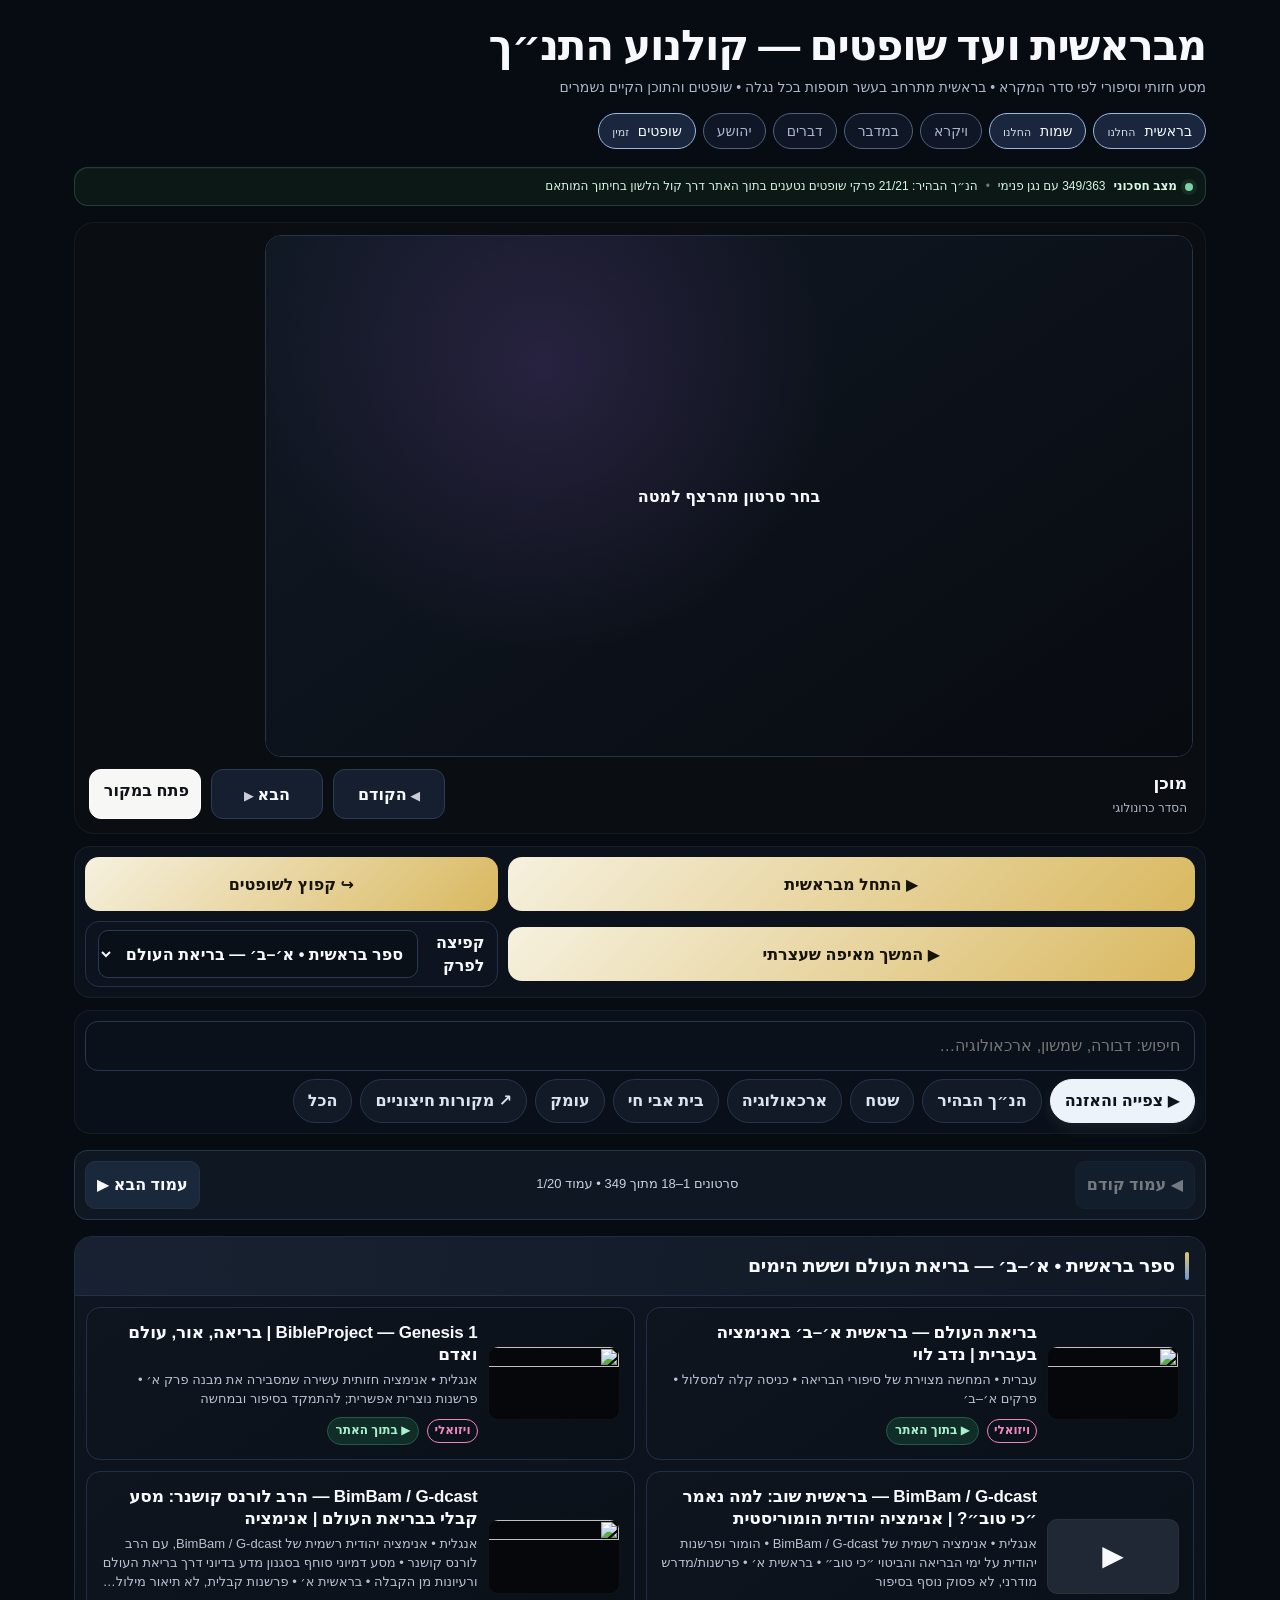
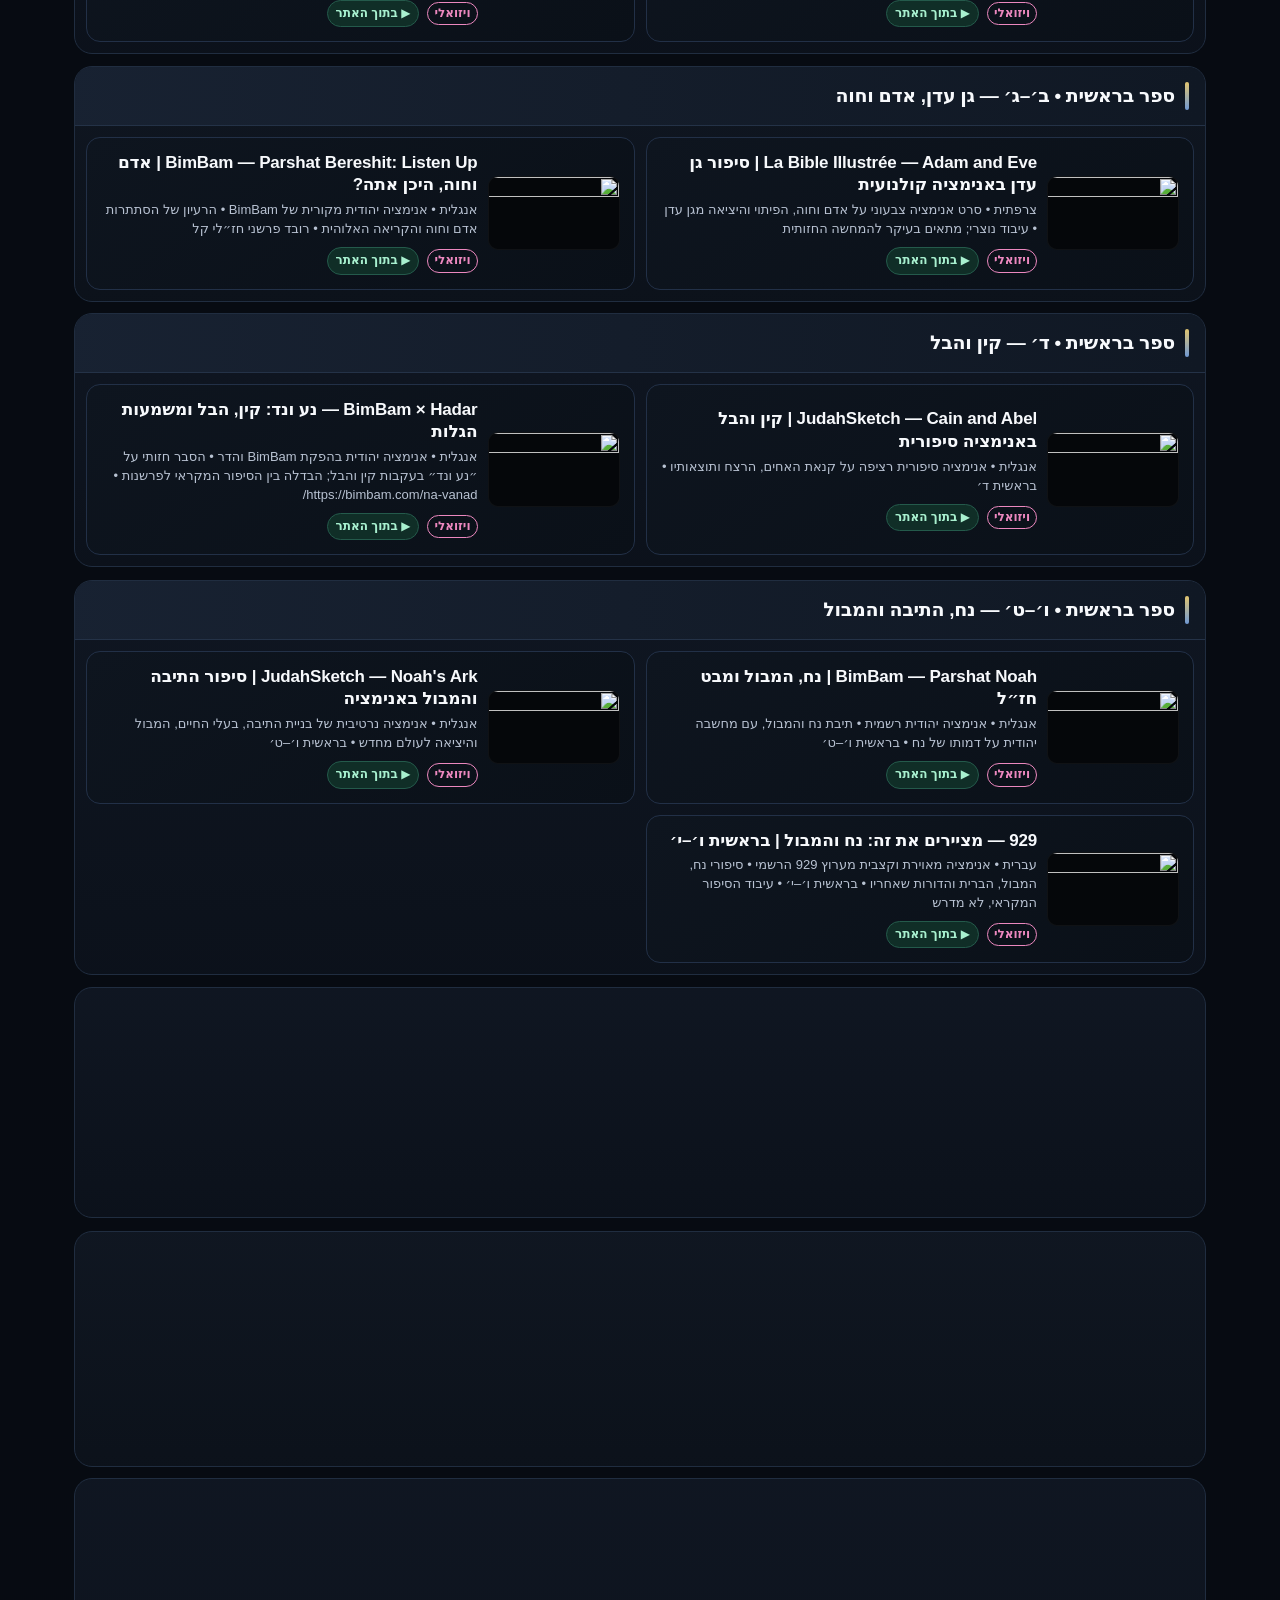
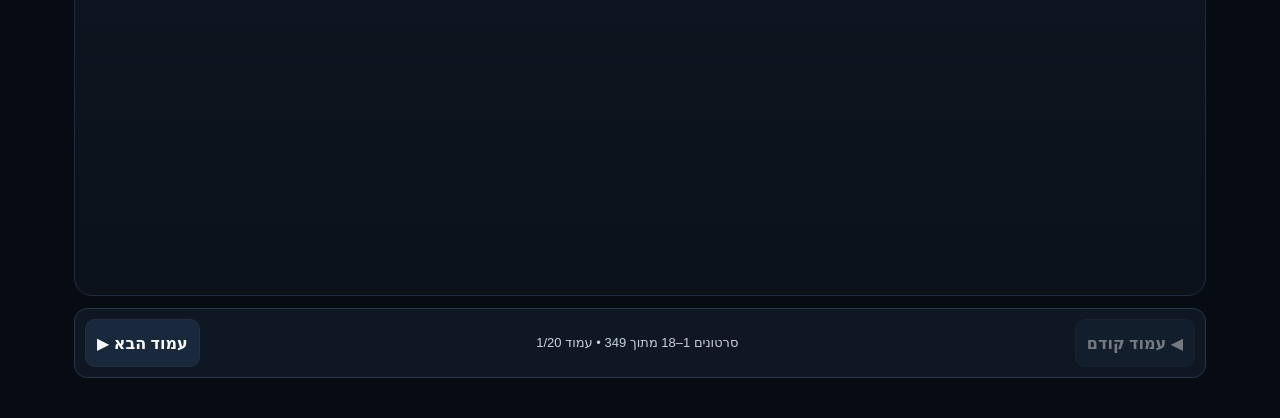
==== commit 13a03ed2: "Add 10 official 929 illustrated recaps from Genesis to Joshua in chronological order" ====
--- a/index.html
+++ b/index.html
@@ -560,7 +560,7 @@
 .playerBox{backdrop-filter:none!important;-webkit-backdrop-filter:none!important;background:rgba(11,14,18,.995)}
 .chapter{content-visibility:auto;contain:layout paint style;contain-intrinsic-size:420px}
 </style></head><body><div class="wrap"><h1>מבראשית ועד שופטים — קולנוע התנ״ך</h1><div class="sub">מסע חזותי וסיפורי לפי סדר המקרא • בראשית מתרחב בעשר תוספות בכל נגלה • שופטים והתוכן הקיים נשמרים</div><nav class="bookRoad" aria-label="מסלול ספרי התנ״ך"><span class="bookReady">בראשית <small>החלנו</small></span><span class="bookReady">שמות <small>החלנו</small></span><span>ויקרא</span><span>במדבר</span><span>דברים</span><span>יהושע</span><span class="bookReady">שופטים <small>זמין</small></span></nav><div class="status"><span class="statusDot"></span><b>מצב חסכוני</b><span id="statusCount">טוען נתונים…</span><span class="statusSep">•</span><span>הנ״ך הבהיר: 21/21 פרקי שופטים נטענים בתוך האתר דרך קול הלשון בחיתוך המותאם</span></div><div class="playerBox"><div class="player"><div class="ph" id="ph"><b>בחר סרטון מהרצף למטה</b></div><video id="kolNative" class="kolNative" title="הנ״ך הבהיר" controls playsinline preload="metadata"></video><iframe id="hanakhPlayer" class="hanakhPlayer" title="הנ״ך הבהיר" allow="accelerometer; autoplay; clipboard-write; encrypted-media; gyroscope; picture-in-picture; web-share" allowfullscreen referrerpolicy="strict-origin-when-cross-origin" scrolling="no"></iframe><div id="playerHost" class="playerHost"><div id="dynamicPlayerHost" class="dynamicPlayerHost"></div></div></div><div class="now"><div class="nowText"><div class="nowTitle" id="nowTitle">מוכן</div><div class="nowMeta" id="nowMeta">הסדר כרונולוגי</div></div><button id="prev">הקודם</button><button id="next">הבא</button><a class="btn primary" id="open" href="#" target="_blank" rel="noopener">פתח במקור</a></div></div><div class="easybar"><button id="startGenesis" class="comfortBtn">▶ התחל מבראשית</button><button id="jumpJudges" class="comfortBtn">↪ קפוץ לשופטים</button><button id="resumeBtn" class="comfortBtn">▶ המשך מאיפה שעצרתי</button><label class="jumpLabel">קפיצה לפרק <select id="chapterJump" class="chapterJump"></select></label></div><div class="toolbar"><input id="search" class="search" placeholder="חיפוש: דבורה, שמשון, ארכאולוגיה…"><button class="filter active" data-f="playable">▶ צפייה והאזנה</button><button class="filter" data-f="base">הנ״ך הבהיר</button><button class="filter" data-f="field">שטח</button><button class="filter" data-f="arch">ארכאולוגיה</button><button class="filter" data-f="bac">בית אבי חי</button><button class="filter" data-f="depth">עומק</button><button class="filter" data-f="external">↗ מקורות חיצוניים</button><button class="filter" data-f="all">הכל</button></div><div id="timeline"></div></div><script>
-const DATA={"chapters":[["ספר בראשית • א׳–ב׳ — בריאת העולם וששת הימים","בראשית-א-ב"],["ספר בראשית • ב׳–ג׳ — גן עדן, אדם וחוה","בראשית-ב-ג"],["ספר בראשית • ד׳ — קין והבל","בראשית-ד"],["ספר בראשית • ו׳–ט׳ — נח, התיבה והמבול","בראשית-ו-ט"],["ספר בראשית • י״א — מגדל בבל","בראשית-יא"],["בראשית א׳–י״א • חיבור סיפורי הראשית","בראשית-א-יא-סיכום"],["ספר בראשית • י״ב–כ״ב — תחילת מסע אברהם","בראשית-יב-כב"],["ספר בראשית • י״ח–כ״ב — סדום, הגר ויצחק","בראשית-יח-כב"],["ספר בראשית • כ״ג–כ״ה — חיי שרה ורבקה","בראשית-כג-כה"],["ספר בראשית • כ״ה–כ״ח — יעקב ועשו","בראשית-כה-כח"],["ספר בראשית • כ״ח–ל״ב — יעקב בבית לבן","בראשית-כח-לב"],["ספר בראשית • ל״ב–ל״ו — יעקב ועשו","בראשית-לב-לו"],["ספר בראשית • ל״ז–מ׳ — יוסף ואחיו","בראשית-לז-מ"],["ספר בראשית • מ״א–מ״ד — יוסף במצרים","בראשית-מא-מד"],["ספר בראשית • מ״ד–מ״ז — איחוד המשפחה","בראשית-מד-מז"],["ספר בראשית • מ״ז–נ׳ — סיום הספר","בראשית-מז-נ"],["ספר שמות • א׳–ו׳ — משה והסנה","שמות-א-ו"],["ספר שמות • ו׳–ט׳ — פרעה והמכות","שמות-ו-ט"],["ספר שמות • י׳–י״ג — היציאה ממצרים","שמות-י-יג"],["ספר שמות • י״ג–י״ז — ים סוף והמדבר","שמות-יג-יז"],["ספר שמות • י״ח–כ׳ — יתרו וסיני","שמות-יח-כ"],["ספר שמות • כ״א–כ״ד — משפטים","שמות-כא-כד"],["ספר שמות • כ״ה–כ״ז — תכנון המשכן","שמות-כה-כז"],["ספר שמות • כ״ז–ל׳ — תצוה ובגדי הכהונה","שמות-כז-ל"],["ספר שמות • ל׳–ל״ד — עגל הזהב","שמות-ל-לד"],["ספר שמות • ל״ה–מ׳ — סיום המשכן","שמות-לה-מ"],["ספר ויקרא • א׳–ה׳ — הקרבנות","ויקרא-א-ה"],["ספר ויקרא • ו׳–ח׳ — צו והכהנים","ויקרא-ו-ח"],["ספר ויקרא • ט׳–י״א — שמיני וכשרות","ויקרא-ט-יא"],["ספר ויקרא • י״ב–י״ג — תזריע","ויקרא-יב-יג"],["ספר ויקרא • י״ד–ט״ו — מצורע","ויקרא-יד-טו"],["ספר ויקרא • ט״ז–י״ח — אחרי מות","ויקרא-טז-יח"],["ספר ויקרא • י״ט–כ׳ — קדושים","ויקרא-יט-כ"],["ספר ויקרא • כ״א–כ״ד — אמור","ויקרא-כא-כד"],["ספר ויקרא • כ״ה — בהר","ויקרא-כה"],["ספר ויקרא • כ״ו–כ״ז — בחוקותי","ויקרא-כו-כז"],["ספר במדבר • א׳–ד׳ — המפקד ומחנות ישראל","במדבר-א-ד"],["ספר במדבר • ח׳–י״ב — המסע במדבר","במדבר-ח-יב"],["ספר במדבר • י״ג–ט״ו — המרגלים והארץ","במדבר-יג-טו"],["ספר במדבר • ט״ז–י״ח — קורח ועדתו","במדבר-טז-יח"],["ספר במדבר • י״ט–כ״ב — הנחשים ונחש הנחושת","במדבר-יט-כב"],["ספר במדבר • כ״ב–כ״ה — בלעם והאתון","במדבר-כב-כה"],["ספר במדבר • כ״ה–ל׳ — פינחס ובנות צלפחד","במדבר-כה-ל"],["ספר במדבר • ל׳–ל״ב — מטות והנדרים","במדבר-ל-לב"],["ספר במדבר • ל״ג–ל״ו — המסעות והנחלות","במדבר-לג-לו"],["ספר דברים • א׳–ג׳ — משה מספר מחדש את המסע","דברים-א-ג"],["ספר דברים • ג׳–ז׳ — ואתחנן, שמע ישראל ויהושע","דברים-ג-ז"],["ספר דברים • ז׳–י״א — עקב ולב פתוח","דברים-ז-יא"],["ספר דברים • י״א–ט״ז — ראה: הברכות והבחירה","דברים-יא-טז"],["ספר דברים • ט״ז–כ״א — שופטים: צדק צדק תרדוף","דברים-טז-כא"],["ספר דברים • כ״א–כ״ה — כי תצא: חמלה לבעלי חיים","דברים-כא-כה"],["ספר דברים • כ״ו–כ״ט — כי תבוא והברית","דברים-כו-כט"],["ספר דברים • כ״ט–ל׳ — ניצבים: ובחרת בחיים","דברים-כט-ל"],["ספר דברים • ל״א — וילך: משה מעביר את התורה","דברים-לא"],["ספר דברים • ל״ב — האזינו: שירת משה","דברים-לב"],["ספר דברים • ל״ג–ל״ד — וזאת הברכה: פרידת משה","דברים-לג-לד"],["ספר יהושע • ב׳ — רחב והמרגלים ביריחו","יהושע-ב"],["ספר יהושע • ו׳ — נפילת חומות יריחו","יהושע-ו"],["ספר יהושע • ז׳–ח׳ — המפלה והניצחון בעי","יהושע-ז-ח"],["מבוא ורקע","מבוא"],["פרק א׳ — ההתנחלות, עכסה ועתניאל","א"],["פרק ב׳ — מסגרת ספר שופטים","ב"],["פרק ג׳ — עתניאל, אהוד ושמגר","ג"],["פרק ד׳ — דבורה, ברק, יעל וסיסרא","ד"],["פרק ה׳ — שירת דבורה","ה"],["פרק ו׳ — גדעון וירבעל","ו"],["פרק ז׳ — גדעון ו־300 הלוחמים","ז"],["פרק ח׳ — סיום גדעון","ח"],["פרק ט׳ — אבימלך ומשל יותם","ט"],["פרק י׳ — תולע, יאיר ותחילת משבר עמון","י"],["פרק י״א — יפתח ובתו","יא"],["פרק י״ב — מלחמת אפרים והשופטים הקטנים","יב"],["פרק י״ג — לידת שמשון","יג"],["פרק י״ד — שמשון בתמנה","יד"],["פרק ט״ו — שמשון והפלשתים","טו"],["פרק ט״ז — דלילה וסיום שמשון","טז"],["פרק י״ז — פסל מיכה","יז"],["פרק י״ח — שבט דן וליש","יח"],["פרק י״ט — פילגש בגבעה","יט"],["פרק כ׳ — מלחמת בנימין","כ"],["פרק כ״א — שילה וסיום הספר","כא"],["אחרי שופטים — המעבר לשמואל ולמלוכה","סיום"],["שמואל א׳ א׳–ג׳ — חנה, עלי וקריאת שמואל","שמואל-א-א-ג"]],"items":[{"ch":"בראשית-א-ב","title":"בריאת העולם — בראשית א׳–ב׳ באנימציה בעברית | נדב לוי","type":"visual","yt":"MdTNv5cfs9g","url":"https://www.youtube.com/watch?v=MdTNv5cfs9g","embed":null,"note":"עברית • המחשה מצוירת של סיפורי הבריאה • כניסה קלה למסלול • פרקים א׳–ב׳","book":"בראשית"},{"ch":"בראשית-א-ב","title":"BibleProject — Genesis 1 | בריאה, אור, עולם ואדם","type":"visual","yt":"afVN-7vY0KA","url":"https://www.youtube.com/watch?v=afVN-7vY0KA","embed":null,"note":"אנגלית • אנימציה חזותית עשירה שמסבירה את מבנה פרק א׳ • פרשנות נוצרית אפשרית; להתמקד בסיפור ובמחשה","book":"בראשית"},{"ch":"בראשית-א-ב","title":"BimBam / G-dcast — בראשית שוב: למה נאמר ״כי טוב״? | אנימציה יהודית הומוריסטית","type":"visual","yt":null,"url":"https://vimeo.com/7019402","embed":"https://player.vimeo.com/video/7019402?autoplay=1&playsinline=1&dnt=1","note":"אנגלית • אנימציה רשמית של BimBam / G-dcast • הומור ופרשנות יהודית על ימי הבריאה והביטוי ״כי טוב״ • בראשית א׳ • פרשנות/מדרש מודרני, לא פסוק נוסף בסיפור","book":"בראשית"},{"ch":"בראשית-א-ב","title":"BimBam / G-dcast — הרב לורנס קושנר: מסע קבלי בבריאת העולם | אנימציה","type":"visual","yt":"ZDKxEDKb_tE","url":"https://www.youtube.com/watch?v=ZDKxEDKb_tE","embed":null,"note":"אנגלית • אנימציה יהודית רשמית של BimBam / G-dcast, עם הרב לורנס קושנר • מסע דמיוני סוחף בסגנון מדע בדיוני דרך בריאת העולם ורעיונות מן הקבלה • בראשית א׳ • פרשנות קבלית, לא תיאור מילולי של הפסוקים • https://bimbam.com/bereshit/","book":"בראשית"},{"ch":"בראשית-ב-ג","title":"La Bible Illustrée — Adam and Eve | סיפור גן עדן באנימציה קולנועית","type":"visual","yt":"8TjkTj_KSdQ","url":"https://www.youtube.com/watch?v=8TjkTj_KSdQ","embed":null,"note":"צרפתית • סרט אנימציה צבעוני על אדם וחוה, הפיתוי והיציאה מגן עדן • עיבוד נוצרי; מתאים בעיקר להמחשה החזותית","book":"בראשית"},{"ch":"בראשית-ב-ג","title":"BimBam — Parshat Bereshit: Listen Up | אדם וחוה, היכן אתה?","type":"visual","yt":"O4hEvag2MmY","url":"https://www.youtube.com/watch?v=O4hEvag2MmY","embed":null,"note":"אנגלית • אנימציה יהודית מקורית של BimBam • הרעיון של הסתתרות אדם וחוה והקריאה האלוהית • רובד פרשני חז״לי קל","book":"בראשית"},{"ch":"בראשית-ד","title":"JudahSketch — Cain and Abel | קין והבל באנימציה סיפורית","type":"visual","yt":"QCIrDiayvGU","url":"https://www.youtube.com/watch?v=QCIrDiayvGU","embed":null,"note":"אנגלית • אנימציה סיפורית רציפה על קנאת האחים, הרצח ותוצאותיו • בראשית ד׳","book":"בראשית"},{"ch":"בראשית-ד","title":"BimBam × Hadar — נע ונד: קין, הבל ומשמעות הגלות","type":"visual","yt":"3GXytfdvuvM","url":"https://www.youtube.com/watch?v=3GXytfdvuvM","embed":null,"note":"אנגלית • אנימציה יהודית בהפקת BimBam והדר • הסבר חזותי על ״נע ונד״ בעקבות קין והבל; הבדלה בין הסיפור המקראי לפרשנות • https://bimbam.com/na-vanad/","book":"בראשית"},{"ch":"בראשית-ו-ט","title":"BimBam — Parshat Noah | נח, המבול ומבט חז״ל","type":"visual","yt":"lMyjDdY5lIQ","url":"https://www.youtube.com/watch?v=lMyjDdY5lIQ","embed":null,"note":"אנגלית • אנימציה יהודית רשמית • תיבת נח והמבול, עם מחשבה יהודית על דמותו של נח • בראשית ו׳–ט׳","book":"בראשית"},{"ch":"בראשית-ו-ט","title":"JudahSketch — Noah's Ark | סיפור התיבה והמבול באנימציה","type":"visual","yt":"_EuANfGsw1U","url":"https://www.youtube.com/watch?v=_EuANfGsw1U","embed":null,"note":"אנגלית • אנימציה נרטיבית של בניית התיבה, בעלי החיים, המבול והיציאה לעולם מחדש • בראשית ו׳–ט׳","book":"בראשית"},{"ch":"בראשית-ו-ט","title":"929 — מציירים את זה: נח והמבול | בראשית ו׳–י׳","type":"visual","yt":"FmywE4WNCqw","note":"עברית • אנימציה מאוירת וקצבית מערוץ 929 הרשמי • סיפורי נח, המבול, הברית והדורות שאחריו • בראשית ו׳–י׳ • עיבוד הסיפור המקראי, לא מדרש","book":"בראשית","url":"https://www.youtube.com/watch?v=FmywE4WNCqw","embed":null},{"ch":"בראשית-יא","title":"JudahSketch — The Tower of Babel | מגדל בבל","type":"visual","yt":"pNDgt5VdLjU","url":"https://www.youtube.com/watch?v=pNDgt5VdLjU","embed":null,"note":"אנגלית • אנימציה של בניית המגדל, בלבול הלשונות והפיזור • בראשית י״א","book":"בראשית"},{"ch":"בראשית-יא","title":"BimBam — מגדל בבל: מדוע אנחנו בונים?","type":"visual","yt":"Mha9c3QX5QI","url":"https://www.youtube.com/watch?v=Mha9c3QX5QI","embed":null,"note":"אנגלית • אנימציה יהודית עם דוד צבי קלמן • פרשנות מעניינת על מגדל בבל, שאיפות אנושיות ושפה • https://bimbam.com/tower-babel/","book":"בראשית"},{"ch":"בראשית-א-יא-סיכום","title":"BibleProject — Genesis 1–11 | חיבור כל סיפורי הראשית","type":"visual","yt":"GQI72THyO5I","url":"https://www.youtube.com/watch?v=GQI72THyO5I","embed":null,"note":"אנגלית • אנימציה מסכמת מבריאה עד מגדל בבל • מכניסה לסדר את כל מה שנצפה עד כאן לפני סיפורי האבות","book":"בראשית"},{"ch":"בראשית-יב-כב","title":"929 — מציירים את זה: מסע אברהם וברית בין הבתרים | בראשית י״א–ט״ו","type":"visual","yt":"xA_rv9GVIGw","note":"עברית • אנימציה מקורית של פרויקט 929 • מאור כשדים ולך לך עד ברית בין הבתרים • בראשית י״א–ט״ו • המחשת המקרא עם הומור וגרפיקה","book":"בראשית","url":"https://www.youtube.com/watch?v=xA_rv9GVIGw","embed":null},{"ch":"בראשית-יב-כב","title":"JudahSketch — Abraham | מסע אברהם והברית באנימציה","type":"visual","yt":"6kS1CqT77EY","url":"https://www.youtube.com/watch?v=6kS1CqT77EY","embed":null,"note":"אנגלית • אנימציית מסע על אברהם, הברית והניסיונות • תחילת סיפורי האבות, בראשית י״ב–כ״ב","book":"בראשית"},{"ch":"בראשית-יב-כב","title":"BimBam — לך לך — ברית בין הבתרים | אנימציה יהודית","type":"visual","yt":"kFCK4VVqb6Q","url":"https://www.youtube.com/watch?v=kFCK4VVqb6Q","embed":null,"note":"אנגלית • BimBam • אנימציה יהודית רשמית • בראשית י״ב–י״ז","book":"בראשית"},{"ch":"בראשית-יב-כב","title":"BimBam — לך לך: השיר של שרה | אנימציה מוזיקלית יהודית","type":"visual","yt":"GsjXmJq55Fw","url":"https://www.youtube.com/watch?v=GsjXmJq55Fw","embed":null,"note":"אנגלית • BimBam • קליפ אנימציה מוזיקלי מנקודת המבט של שרה • בראשית י״ב • פרשנות/עיבוד יהודי","book":"בראשית"},{"ch":"בראשית-יב-כב","title":"929 — מציירים את זה: אברהם, שרה, הגר וסדום | בראשית ט״ז–כ׳","type":"visual","yt":"hbNcAoIch-Y","note":"עברית • תקציר מאויר של פרויקט 929 • סיפורי אברהם ושרה, הגר, הבשורה וסדום • בראשית ט״ז–כ׳ • עיבוד הסיפור המקראי","book":"בראשית","url":"https://www.youtube.com/watch?v=hbNcAoIch-Y","embed":null},{"ch":"בראשית-יח-כב","title":"BimBam — אוהל אברהם: הכנסת אורחים על פי פרשנות חז״ל","type":"visual","yt":"LuZVq0Mmbxg","url":"https://www.youtube.com/watch?v=LuZVq0Mmbxg","embed":null,"note":"אנגלית • אנימציה יהודית של BimBam בשיתוף NCSY • הכנסת אורחים של אברהם בבראשית י״ח, עם נקודות מבט מפרשנות חז״ל • https://bimbam.com/jewish-hospitality/","book":"בראשית"},{"ch":"בראשית-יח-כב","title":"BimBam — וירא — אברהם וסדום | אנימציה יהודית","type":"visual","yt":"IvoLEonjlP8","url":"https://www.youtube.com/watch?v=IvoLEonjlP8","embed":null,"note":"אנגלית • BimBam • אנימציה יהודית רשמית • בראשית י״ח–י״ט","book":"בראשית"},{"ch":"בראשית-יח-כב","title":"BimBam — הגר וישמעאל במדבר | סיפור וירא באנימציה יהודית","type":"visual","yt":"mk9tG4C7l00","url":"https://www.youtube.com/watch?v=mk9tG4C7l00","embed":null,"note":"אנגלית • אנימציה יהודית רשמית של BimBam עם אוון וולקנשטיין • הגר וישמעאל במדבר (בראשית כ״א) • סיפור מקראי עם פרשנות יהודית מודרנית, לא מדרש חז״ל","book":"בראשית"},{"ch":"בראשית-כג-כה","title":"BimBam — חיי שרה — רבקה על הבאר | אנימציה יהודית","type":"visual","yt":"-Z5vGj7g1X0","url":"https://www.youtube.com/watch?v=-Z5vGj7g1X0","embed":null,"note":"אנגלית • BimBam • אנימציה יהודית רשמית • בראשית כ״ד","book":"בראשית"},{"ch":"בראשית-כה-כח","title":"BimBam — תולדות — יעקב ועשו | אנימציה יהודית","type":"visual","yt":"pHNlRPgapLE","url":"https://www.youtube.com/watch?v=pHNlRPgapLE","embed":null,"note":"אנגלית • BimBam • אנימציה יהודית רשמית • בראשית כ״ה–כ״ח","book":"בראשית"},{"ch":"בראשית-כה-כח","title":"BimBam — תולדות עם Y-Love | יעקב ועשו בראפ מאויר","type":"visual","yt":"A1YnXEfE_Q0","url":"https://www.youtube.com/watch?v=A1YnXEfE_Q0","embed":null,"note":"אנגלית • BimBam • אנימציה קצבית יהודית עם Y-Love • יעקב ועשו, הבכורה והמתח המשפחתי • בראשית כ״ה–כ״ח","book":"בראשית"},{"ch":"בראשית-כח-לב","title":"BimBam — ויצא — יעקב, רחל, לאה ולבן | אנימציה יהודית","type":"visual","yt":"-NZjrdQoAAk","url":"https://www.youtube.com/watch?v=-NZjrdQoAAk","embed":null,"note":"אנגלית • BimBam • אנימציה יהודית רשמית • בראשית כ״ח–ל״א","book":"בראשית"},{"ch":"בראשית-לב-לו","title":"BimBam — וישלח — המאבק של יעקב | אנימציה יהודית","type":"visual","yt":"yc2UAY6h7PI","url":"https://www.youtube.com/watch?v=yc2UAY6h7PI","embed":null,"note":"אנגלית • BimBam • אנימציה יהודית רשמית • בראשית ל״ב–ל״ג","book":"בראשית"},{"ch":"בראשית-לב-לו","title":"BimBam / G-dcast — וישלח: יעקב נאבק בלילה | חידוש מאויר של דרה הורן","type":"visual","yt":null,"url":"https://vimeo.com/2442568","embed":"https://player.vimeo.com/video/2442568?autoplay=1&playsinline=1&dnt=1","note":"אנגלית • אנימציה יהודית של BimBam / G-dcast עם הסופרת דרה הורן • זווית פרשנית על מאבק יעקב בלילה • בראשית ל״ב • פרשנות יהודית, לא תיאור מילולי של כל הפסוקים","book":"בראשית"},{"ch":"בראשית-לז-מ","title":"BimBam — וישב — יוסף וכתונת הפסים | אנימציה יהודית","type":"visual","yt":"vH5jH-9DAQc","url":"https://www.youtube.com/watch?v=vH5jH-9DAQc","embed":null,"note":"אנגלית • BimBam • אנימציה יהודית רשמית • בראשית ל״ז–מ׳","book":"בראשית"},{"ch":"בראשית-מא-מד","title":"BimBam — מקץ — חלומות פרעה | אנימציה יהודית","type":"visual","yt":"APtaivO25H8","url":"https://www.youtube.com/watch?v=APtaivO25H8","embed":null,"note":"אנגלית • BimBam • אנימציה יהודית רשמית • בראשית מ״א–מ״ד","book":"בראשית"},{"ch":"בראשית-מד-מז","title":"BimBam — ויגש — יהודה מול יוסף | אנימציה יהודית","type":"visual","yt":"4ad7TEHMAkc","url":"https://www.youtube.com/watch?v=4ad7TEHMAkc","embed":null,"note":"אנגלית • BimBam • אנימציה יהודית רשמית • בראשית מ״ד–מ״ז","book":"בראשית"},{"ch":"בראשית-מד-מז","title":"BimBam / G-dcast — ויגש (2008): הרגע שבו יוסף נחשף לאחיו | אנימציה דרמטית","type":"visual","yt":"UIL7v-76g4c","url":"https://www.youtube.com/watch?v=UIL7v-76g4c","embed":null,"note":"אנגלית • פרשנות יהודית באנימציה, בעיבודה של ליז נורד • רגע חשיפת יוסף ותגובת אחיו (בראשית מ״ד–מ״ז) בסגנון 'extreme makeover' • גרסה סיפורית נפרדת מן העיבוד על המצפן המוסרי של האחים • מקור רשמי: https://bimbam.com/vayigash/ • עיבוד/פרשנות, לא פסוקים מילה במילה","book":"בראשית"},{"ch":"בראשית-מז-נ","title":"BimBam — ויחי — ברכות יעקב | אנימציה יהודית","type":"visual","yt":"ywxNiO97KTc","url":"https://www.youtube.com/watch?v=ywxNiO97KTc","embed":null,"note":"אנגלית • BimBam • אנימציה יהודית רשמית • בראשית מ״ז–נ׳","book":"בראשית"},{"ch":"שמות-א-ו","title":"929 — מציירים את זה: שלח את עמי! לידת משה וראשית השליחות | שמות א׳–ה׳","type":"visual","yt":"V-0yCswp6qM","note":"עברית • אנימציית 929 על שעבוד מצרים, הצלת משה, הסנה והעימות הראשוני עם פרעה • שמות א׳–ה׳ • עיבוד מקראי קצבי","book":"שמות","url":"https://www.youtube.com/watch?v=V-0yCswp6qM","embed":null},{"ch":"שמות-א-ו","title":"BimBam × Hadar — מי הייתה מרים הנביאה?","type":"visual","yt":"pyGaacKm35I","url":"https://www.youtube.com/watch?v=pyGaacKm35I","embed":null,"note":"אנגלית • אנימציה יהודית בהפקת BimBam והדר • סיפור מנהיגותה של מרים מראשית חיי משה, עם מבט פרשני רחב על דמותה • https://bimbam.com/miriam/","book":"שמות"},{"ch":"שמות-א-ו","title":"BimBam — Shemot: Moses and the Burning Bush","type":"visual","yt":"gvf2igu9_K4","url":"https://www.youtube.com/watch?v=gvf2igu9_K4","embed":null,"note":"אנגלית • אנימציה יהודית רשמית של BimBam • שמות ג׳–ד׳ • הסנה וכבדות פיו של משה","book":"שמות"},{"ch":"שמות-ו-ט","title":"BimBam — Va'eira: Moses and Aaron Confront Pharaoh","type":"visual","yt":"MSSNno7BWSw","url":"https://www.youtube.com/watch?v=MSSNno7BWSw","embed":null,"note":"אנגלית • אנימציה יהודית רשמית של BimBam • שמות ו׳–ט׳ • העימות עם פרעה ומכות מצרים","book":"שמות"},{"ch":"שמות-י-יג","title":"BimBam — Bo: Aaron, Moses and Pharaoh","type":"visual","yt":"nmY6LwbvSVM","url":"https://www.youtube.com/watch?v=nmY6LwbvSVM","embed":null,"note":"אנגלית • אנימציה יהודית רשמית של BimBam • שמות י׳–י״ג • סיפור היציאה מנקודת מבטו של אהרן","book":"שמות"},{"ch":"שמות-יג-יז","title":"BimBam — Beshalach: Crossing the Sea","type":"visual","yt":"qb_W0fyLziA","url":"https://www.youtube.com/watch?v=qb_W0fyLziA","embed":null,"note":"אנגלית • אנימציה יהודית רשמית של BimBam • שמות י״ג–ט״ו • היציאה ממצרים וקריעת ים סוף","book":"שמות"},{"ch":"שמות-יג-יז","title":"BimBam — The Story of Nachshon: Animated Midrash","type":"visual","yt":"QKp6y2Lpgxg","url":"https://www.youtube.com/watch?v=QKp6y2Lpgxg","embed":null,"note":"אנגלית • אנימציה יהודית רשמית של BimBam • מדרש על נחשון וקריעת ים סוף, לא פרט מפורש בפסוקים","book":"שמות"},{"ch":"שמות-יג-יז","title":"BimBam — בשלח: המן והתלונות במדבר | אנימציה יהודית משעשעת","type":"visual","yt":"9wNil8rikr8","url":"https://www.youtube.com/watch?v=9wNil8rikr8","embed":null,"note":"אנגלית • BimBam (יוצר רשמי) • אנימציה סיפורית משעשעת על יציאת מצרים, האוכל והמן במדבר • שמות י״ג–י״ז • פרשנות יהודית לצד העלילה המקראית • https://bimbam.com/beshalach/","book":"שמות"},{"ch":"שמות-יג-יז","title":"929 — מציירים את זה: תלונות המדבר, עמלק ומעמד סיני | שמות ט״ז–כ׳","type":"visual","yt":"WpIm1XIwV78","note":"עברית • סיכום מאויר של 929 • המן, המים, מלחמת עמלק, יתרו ומעמד הר סיני • שמות ט״ז–כ׳ • מוצג לקראת פרקי מתן תורה","book":"שמות","url":"https://www.youtube.com/watch?v=WpIm1XIwV78","embed":null},{"ch":"שמות-יח-כ","title":"BimBam — Yitro: Moses Learns to Delegate","type":"visual","yt":"UabwIKpxDe0","url":"https://www.youtube.com/watch?v=UabwIKpxDe0","embed":null,"note":"אנגלית • אנימציה יהודית רשמית של BimBam • שמות י״ח • עצת יתרו למשה לפני מעמד סיני","book":"שמות"},{"ch":"שמות-כא-כד","title":"BimBam — Mishpatim: Doing What's Right","type":"visual","yt":"V9OfJRPDgtc","url":"https://www.youtube.com/watch?v=V9OfJRPDgtc","embed":null,"note":"אנגלית • אנימציה יהודית רשמית של BimBam • שמות כ״א–כ״ד • פרשנות מונפשת על משפט וצדק","book":"שמות"},{"ch":"שמות-כא-כד","title":"BimBam — משפטים: הנחש שמפתה לקחת ריבית | אנימציה יהודית הומוריסטית","type":"visual","yt":"sd8kFLuGn34","url":"https://www.youtube.com/watch?v=sd8kFLuGn34","embed":null,"note":"אנגלית • אנימציה רשמית של BimBam עם מהר״ת רורי פיקר נייס, על הלוואה לעניים ואיסור ריבית (שמות כ״ב:כ״ד) • המחשת נחש חמדן, עיבוד חזותי להלכה ולא סיפור מקראי חדש • מקור רשמי: https://bimbam.com/mishpatim/","book":"שמות"},{"ch":"שמות-כה-כז","title":"BimBam — Terumah: Designing the Tabernacle","type":"visual","yt":"-7NV_pjxNeU","url":"https://www.youtube.com/watch?v=-7NV_pjxNeU","embed":null,"note":"אנגלית • אנימציה יהודית רשמית של BimBam • שמות כ״ה–כ״ז • מבנה המשכן והכלים","book":"שמות"},{"ch":"שמות-כז-ל","title":"BimBam — תצוה: מה מסתתר בבגדי הכהונה?","type":"visual","yt":"uMdNXLs-MJU","url":"https://www.youtube.com/watch?v=uMdNXLs-MJU","embed":null,"note":"אנגלית • אנימציה יהודית עם רנדי צוקרברג • צבעים, אריגים, תכשיטים ומשמעות הלבוש של הכהן • שמות כ״ז–ל׳ • https://bimbam.com/tetzaveh-2019/","book":"שמות"},{"ch":"שמות-ל-לד","title":"BimBam — Ki Tisa: The Golden Calf and Broken Tablets","type":"visual","yt":"Au4Qjhs4aWk","url":"https://www.youtube.com/watch?v=Au4Qjhs4aWk","embed":null,"note":"אנגלית • אנימציה יהודית רשמית של BimBam • שמות ל״ב–ל״ד • עגל הזהב ושבירת הלוחות","book":"שמות"},{"ch":"שמות-ל-לד","title":"BimBam — עגל הזהב דרך הפסיכולוגיה | אנימציה יהודית משעשעת","type":"visual","yt":"zTck2s1N5Pc","url":"https://www.youtube.com/watch?v=zTck2s1N5Pc","embed":null,"note":"אנגלית • אנימציה רשמית של BimBam עם שרה גרשמן • חטא העגל (שמות ל״ב) מנקודת מבט פסיכולוגית והומוריסטית • פרשנות יהודית מודרנית, לא פסוק או מדרש חז״ל","book":"שמות"},{"ch":"שמות-לה-מ","title":"BimBam — ויקהל: שיר על לב, יצירה ובניית המשכן","type":"visual","yt":"olEbSzPmgd8","url":"https://www.youtube.com/watch?v=olEbSzPmgd8","embed":null,"note":"אנגלית • אנימציה ומוזיקה מאת אלישיה ג׳ו רבינס • נדבת הלב והאמנות של בניית המשכן • שמות ל״ה–ל״ח • https://bimbam.com/vayakhel/","book":"שמות"},{"ch":"שמות-לה-מ","title":"BimBam — Pekudei: The Cloud and the Finished Tabernacle","type":"visual","yt":"fIeB25q9mMo","url":"https://www.youtube.com/watch?v=fIeB25q9mMo","embed":null,"note":"אנגלית • אנימציה יהודית רשמית של BimBam • שמות ל״ט–מ׳ • עיבוד אמנותי מודרני על המשכן, לא שחזור מקראי","book":"שמות"},{"ch":"ויקרא-א-ה","title":"BimBam — Vayikra: קרבנות ומשמעותם","type":"visual","yt":null,"url":"https://vimeo.com/3786926","embed":"https://player.vimeo.com/video/3786926?autoplay=1&playsinline=1&dnt=1","note":"אנגלית • אנימציה רשמית של BimBam / G-dcast ב־Vimeo • פרשנות יהודית מאוירת על הקרבנות","book":"ויקרא"},{"ch":"ויקרא-ו-ח","title":"BimBam — Tzav: צו: הקרבנות וקהילה","type":"visual","yt":null,"url":"https://vimeo.com/3914038","embed":"https://player.vimeo.com/video/3914038?autoplay=1&playsinline=1&dnt=1","note":"אנגלית • אנימציה רשמית של BimBam / G-dcast ב־Vimeo • הומור ונתינה לקהילה","book":"ויקרא"},{"ch":"ויקרא-ט-יא","title":"BimBam — Shemini: שמיני: שיר הכשרות","type":"visual","yt":null,"url":"https://vimeo.com/4125605","embed":"https://player.vimeo.com/video/4125605?autoplay=1&playsinline=1&dnt=1","note":"אנגלית • אנימציה רשמית של BimBam / G-dcast ב־Vimeo • אנימציה מוזיקלית על נדב ואביהוא ובעלי חיים כשרים","book":"ויקרא"},{"ch":"ויקרא-ט-יא","title":"BimBam — שמיני: שתיקת אהרן אחרי מות נדב ואביהוא | פרשנות מונפשת","type":"visual","yt":"WSVKvSXAn88","url":"https://www.youtube.com/watch?v=WSVKvSXAn88","embed":null,"note":"אנגלית • אנימציה יהודית רשמית של BimBam בהנחיית הרב דן הורוביץ • מדוע אהרן שותק לאחר מות בניו? עיבוד פרשני רגיש על ויקרא י׳ • פרשנות יהודית ולא הרחבה של הטקסט המקראי • https://bimbam.com/torah-texts/","book":"ויקרא"},{"ch":"ויקרא-יב-יג","title":"BimBam — Tazria: תזריע: נגעי עור","type":"visual","yt":null,"url":"https://vimeo.com/4236777","embed":"https://player.vimeo.com/video/4236777?autoplay=1&playsinline=1&dnt=1","note":"אנגלית • אנימציה רשמית של BimBam / G-dcast ב־Vimeo • אנימציה קומית על נגעי עור (כולל תיאורים של מחלות עור)","book":"ויקרא"},{"ch":"ויקרא-יד-טו","title":"BimBam — Metzorah: מצורע: צרעת הבגד והבית","type":"visual","yt":null,"url":"https://vimeo.com/4271567","embed":"https://player.vimeo.com/video/4271567?autoplay=1&playsinline=1&dnt=1","note":"אנגלית • אנימציה רשמית של BimBam / G-dcast ב־Vimeo • הרב סטיב גרינברג מסביר בצורה מאוירת על הבית והבגד","book":"ויקרא"},{"ch":"ויקרא-טז-יח","title":"BimBam — Acharei Mot: אחרי מות: גבולות הקדושה","type":"visual","yt":null,"url":"https://vimeo.com/4351429","embed":"https://player.vimeo.com/video/4351429?autoplay=1&playsinline=1&dnt=1","note":"אנגלית • אנימציה רשמית של BimBam / G-dcast ב־Vimeo • עמיחי לאו־לביא מספר פרשנות אישית יהודית","book":"ויקרא"},{"ch":"ויקרא-יט-כ","title":"BimBam — Kedoshim: קדושים: חרוזי המצוות","type":"visual","yt":null,"url":"https://vimeo.com/4406566","embed":"https://player.vimeo.com/video/4406566?autoplay=1&playsinline=1&dnt=1","note":"אנגלית • אנימציה רשמית של BimBam / G-dcast ב־Vimeo • אלנה יגודה שרה ומציירת את מצוות הפרשה","book":"ויקרא"},{"ch":"ויקרא-כא-כד","title":"BimBam — Emor: אמור: כוח הדיבור","type":"visual","yt":null,"url":"https://vimeo.com/4468470","embed":"https://player.vimeo.com/video/4468470?autoplay=1&playsinline=1&dnt=1","note":"אנגלית • אנימציה רשמית של BimBam / G-dcast ב־Vimeo • תמים פרוכטר מדגיש בדיבורו את כוח הדיבור ולא את לוח המועדים","book":"ויקרא"},{"ch":"ויקרא-כה","title":"BimBam — Behar: בהר: שמיטה וחקלאות","type":"visual","yt":null,"url":"https://vimeo.com/4569316","embed":"https://player.vimeo.com/video/4569316?autoplay=1&playsinline=1&dnt=1","note":"אנגלית • אנימציה רשמית של BimBam / G-dcast ב־Vimeo • אמילי פריד על שמיטה וקיימות","book":"ויקרא"},{"ch":"ויקרא-כו-כז","title":"BimBam — Bechukotai: בחוקותי: ברית ותוכחה","type":"visual","yt":null,"url":"https://vimeo.com/4642431","embed":"https://player.vimeo.com/video/4642431?autoplay=1&playsinline=1&dnt=1","note":"אנגלית • אנימציה רשמית של BimBam / G-dcast ב־Vimeo • ג׳רמיה לוקווד מספר בדראמה ובמוזיקה אפלה על התוכחה","book":"ויקרא"},{"ch":"במדבר-א-ד","title":"BimBam — במדבר: המפקד במדבר כסיפור חדשות","type":"visual","yt":null,"url":"https://vimeo.com/4701634","embed":"https://player.vimeo.com/video/4701634?autoplay=1&playsinline=1&dnt=1","note":"אנגלית • אנימציית G-dcast / BimBam הרשמית • המפקד ומחנה ישראל בסגנון כתבת חדשות משעשעת • במדבר א׳–ד׳ • עיבוד סיפורי יהודי","book":"במדבר"},{"ch":"במדבר-א-ד","title":"929 — מציירים את זה: מפקד השבטים וסידור המחנה | במדבר א׳–ג׳","type":"visual","yt":"RTSdP4gz3Tw","note":"עברית • אנימציה מאוירת והומוריסטית של 929 • מניין ישראל ותכנון מחנות השבטים במדבר • במדבר א׳–ג׳ • סיפור מקראי","book":"במדבר","url":"https://www.youtube.com/watch?v=RTSdP4gz3Tw","embed":null},{"ch":"במדבר-ח-יב","title":"BimBam — בהעלותך: מסע, חצוצרות ושליו בשיר","type":"visual","yt":null,"url":"https://vimeo.com/5055911","embed":"https://player.vimeo.com/video/5055911?autoplay=1&playsinline=1&dnt=1","note":"אנגלית • אנימציית G-dcast / BimBam הרשמית • שיר עם הומור, מסע ותלונות במדבר • במדבר ח׳–י״ב • עיבוד מוזיקלי יהודי","book":"במדבר"},{"ch":"במדבר-ח-יב","title":"BimBam — משה, אהרן ומרים: אני אהיה שם בשבילך | קליפ מצויר מוזיקלי","type":"visual","yt":"HeVYuwNVNcc","url":"https://www.youtube.com/watch?v=HeVYuwNVNcc","embed":null,"note":"אנגלית • קליפ מוזיקלי מאויר רשמי של BimBam שנוצר עם שש משפחות • הקשר בין שלושת האחים לאורך שמות ב׳–ט״ו ובמדבר י״ב • כאן כסיכום קשרי האחים בעת המסע, עם מבטים לאחור לפרקי שמות • עיבוד יצירתי יהודי, לא מדרש חז״ל מסוים • https://bimbam.com/siblings/","book":"במדבר"},{"ch":"במדבר-ח-יב","title":"929 — מציירים את זה: המסע במדבר, מרים והמרגלים | במדבר ט׳–י״ג","type":"visual","yt":"EylBF9nrg4E","note":"עברית • אנימציה של 929 • מסע הענן והחצוצרות, תלונות העם, מרים ואהרן ומשלחת המרגלים • במדבר ט׳–י״ג • סיכום מקראי","book":"במדבר","url":"https://www.youtube.com/watch?v=EylBF9nrg4E","embed":null},{"ch":"במדבר-יג-טו","title":"BimBam — שלח לך: המרגלים, הפחד והאומץ","type":"visual","yt":null,"url":"https://vimeo.com/5160161","embed":"https://player.vimeo.com/video/5160161?autoplay=1&playsinline=1&dnt=1","note":"אנגלית • אנימציה יהודית רשמית של BimBam • מסע המרגלים והאתגר מול הפחד • במדבר י״ג–ט״ו • פרשנות יהודית מאוירת","book":"במדבר"},{"ch":"במדבר-טז-יח","title":"BimBam — קורח: המאבק במשה כזירת אגרוף","type":"visual","yt":null,"url":"https://vimeo.com/5263304","embed":"https://player.vimeo.com/video/5263304?autoplay=1&playsinline=1&dnt=1","note":"אנגלית • אנימציה קומית־דרמטית רשמית של BimBam • מרד קורח מול משה מוצג כקרב ספורטיבי • במדבר ט״ז–י״ח • המחשה פרשנית","book":"במדבר"},{"ch":"במדבר-יט-כב","title":"BimBam — חוקת: הנחשים ונחש הנחושת","type":"visual","yt":null,"url":"https://vimeo.com/5311737","embed":"https://player.vimeo.com/video/5311737?autoplay=1&playsinline=1&dnt=1","note":"אנגלית • אנימציה יהודית רשמית של BimBam • הנחשים במחנה והפתרון של משה • במדבר כ״א • עשוי להכיל דימויי נחשים","book":"במדבר"},{"ch":"במדבר-יט-כב","title":"BimBam × Hadar — עוג מלך הבשן: ענק מן המדרש","type":"visual","yt":"dIR_Gmt8i2U","url":"https://www.youtube.com/watch?v=dIR_Gmt8i2U","embed":null,"note":"אנגלית • אנימציה יהודית של BimBam והדר • עוג מלך הבשן כענק אגדי, עם הקשר מקראי ופרשני למאבק ערב הכניסה לארץ • במדבר כ״א • https://bimbam.com/og/","book":"במדבר"},{"ch":"במדבר-כב-כה","title":"BimBam — בלק: בלעם והאתון המדברת","type":"visual","yt":null,"url":"https://vimeo.com/5313764","embed":"https://player.vimeo.com/video/5313764?autoplay=1&playsinline=1&dnt=1","note":"אנגלית • אנימציה יהודית רשמית של BimBam • בלעם והאתון, עם סיפור שובבי והסבר של רב • במדבר כ״ב–כ״ד • עיבוד פרשני","book":"במדבר"},{"ch":"במדבר-כה-ל","title":"BimBam — בנות צלפחד: חמש אחיות משנות את החוק","type":"visual","yt":"UhZoihnMII0","url":"https://www.youtube.com/watch?v=UhZoihnMII0","embed":null,"note":"אנגלית • אנימציה יהודית קצבית בהגשת Hesta Prynn • חמש אחיות תובעות נחלה בצדק ומצליחות • במדבר כ״ז • https://bimbam.com/pinchas/","book":"במדבר"},{"ch":"במדבר-ל-לב","title":"BimBam — מטות: נדרים והבטחות בהומור","type":"visual","yt":null,"url":"https://vimeo.com/5564870","embed":"https://player.vimeo.com/video/5564870?autoplay=1&playsinline=1&dnt=1","note":"אנגלית • אנימציה יהודית קומית של BimBam • נדרים, הבטחות ומה עושים כשקשה לעמוד בהן • במדבר ל׳–ל״ב • פרשנות מאוירת","book":"במדבר"},{"ch":"במדבר-לג-לו","title":"BimBam — מסעי: הנחלה, הארץ וערי הלויים","type":"visual","yt":null,"url":"https://vimeo.com/5614837","embed":"https://player.vimeo.com/video/5614837?autoplay=1&playsinline=1&dnt=1","note":"אנגלית • אנימציה יהודית רשמית של BimBam • חלוקת הארץ והדאגה ללויים דרך סיפור של מתכננת ערים • במדבר ל״ג–ל״ו • פרשנות יהודית","book":"במדבר"},{"ch":"דברים-א-ג","title":"BimBam — דברים: משה חוזר אל המסע","type":"visual","yt":null,"url":"https://vimeo.com/5674314","embed":"https://player.vimeo.com/video/5674314?autoplay=1&playsinline=1&dnt=1","note":"אנגלית • אנימציה יהודית רשמית של BimBam • משה מתבונן במסע המדבר ומפיק לקחים לקראת הארץ • דברים א׳–ג׳ • מבוא סיפורי מאויר","book":"דברים"},{"ch":"דברים-ג-ז","title":"BimBam — ואתחנן: שמע ישראל, מוזיקה והעברת ההנהגה","type":"visual","yt":null,"url":"https://vimeo.com/5781046","embed":"https://player.vimeo.com/video/5781046?autoplay=1&playsinline=1&dnt=1","note":"אנגלית • אנימציה מוזיקלית יהודית של BimBam • מפוחית וביטבוקס, שמע ישראל והכנת יהושע להנהגה • דברים ג׳–ז׳ • פרשנות יהודית","book":"דברים"},{"ch":"דברים-ז-יא","title":"BimBam — עקב: מה פירוש למול את הלב?","type":"visual","yt":"RVBw-HlDRR0","url":"https://www.youtube.com/watch?v=RVBw-HlDRR0","embed":null,"note":"אנגלית • אנימציה יהודית עם לינדזי ליטוביץ • הסבר משעשע להוראה המטאפורית ״ומלתם את ערלת לבבכם״ • דברים י׳ • https://bimbam.com/ekev/","book":"דברים"},{"ch":"דברים-יא-טז","title":"BimBam — ראה: בחירה וברכות בשיר","type":"visual","yt":"qLdeQYSTJik","url":"https://www.youtube.com/watch?v=qLdeQYSTJik","embed":null,"note":"אנגלית • BimBam הרשמי • מוזיקה ואנימציה על הבחירה בברכה, משה והעם • דברים י״א–ט״ז • מקור היוצר: https://bimbam.com/reeh/","book":"דברים"},{"ch":"דברים-טז-כא","title":"BimBam — שופטים: צדק צדק תרדוף","type":"visual","yt":null,"url":"https://vimeo.com/6126325","embed":"https://player.vimeo.com/video/6126325?autoplay=1&playsinline=1&dnt=1","note":"אנגלית • אנימציה יהודית מקורית של BimBam/G-dcast • הרב דייוויד ספרסטין על השאלה למה התורה מכפילה את המילה צדק • דברים ט״ז • פרשנות יהודית מאוירת","book":"דברים"},{"ch":"דברים-כא-כה","title":"BimBam — כי תצא: צער בעלי חיים","type":"visual","yt":null,"url":"https://vimeo.com/6243682","embed":"https://player.vimeo.com/video/6243682?autoplay=1&playsinline=1&dnt=1","note":"אנגלית • אנימציה יהודית מקורית של BimBam/G-dcast • סיפור מונפש עם חתולים, כלבים, חמורים וציפורים על מניעת צער בעלי חיים • דברים כ״ב • פרשנות יהודית מאוירת","book":"דברים"},{"ch":"דברים-כו-כט","title":"BimBam — כי תבוא: ברית כמו חתונה עם ריקודים","type":"visual","yt":"j1_ymiQr34E","url":"https://www.youtube.com/watch?v=j1_ymiQr34E","embed":null,"note":"אנגלית • אנימציה יהודית מוזיקלית עם לאה והרב רז הרטמן מירושלים • המחשת הברית כאירוע נישואין חגיגי • דברים כ״ו–כ״ט • https://bimbam.com/ki-tavo/","book":"דברים"},{"ch":"דברים-כט-ל","title":"BimBam — ניצבים: מה מאחורי הדלת השלישית?","type":"visual","yt":null,"url":"https://vimeo.com/6440263","embed":"https://player.vimeo.com/video/6440263?autoplay=1&playsinline=1&dnt=1","note":"אנגלית • אנימציה יהודית מקורית של BimBam/G-dcast • בחירה בין חיים ומוות, ברכה וקללה עם המחשה משעשעת • דברים ל׳ • פרשנות יהודית מאוירת","book":"דברים"},{"ch":"דברים-לא","title":"BimBam — וילך: מים ביאליק וכתיבת התורה","type":"visual","yt":null,"url":"https://vimeo.com/6497956","embed":"https://player.vimeo.com/video/6497956?autoplay=1&playsinline=1&dnt=1","note":"אנגלית • אנימציה יהודית מקורית של BimBam/G-dcast • מדריך מונפש בהגשת מים ביאליק על המשך המסורת וכתיבת ספר תורה • דברים ל״א • פרשנות יהודית מאוירת","book":"דברים"},{"ch":"דברים-לב","title":"BimBam — האזינו: השיר האחרון של משה","type":"visual","yt":null,"url":"https://vimeo.com/6677444","embed":"https://player.vimeo.com/video/6677444?autoplay=1&playsinline=1&dnt=1","note":"אנגלית • אנימציה יהודית מקורית של BimBam/G-dcast • אנימציה מוזיקלית עם אנתוני רוג׳רס־רייט על שירת משה • דברים ל״ב • פרשנות יהודית מאוירת","book":"דברים"},{"ch":"דברים-לג-לד","title":"BimBam — וזאת הברכה: פרידת משה","type":"visual","yt":"nneAjOXnvJI","url":"https://www.youtube.com/watch?v=nneAjOXnvJI","embed":null,"note":"אנגלית • BimBam הרשמי • אנימציה סיפורית על פרידת משה וסיום התורה • דברים ל״ג–ל״ד • מקור היוצר: https://bimbam.com/vezot-habracha/","book":"דברים"},{"ch":"יהושע-ב","title":"BimBam Anime — יהושע 1: רחב והמרגלים","type":"visual","yt":"vCJ_MerlHIE","url":"https://www.youtube.com/watch?v=vCJ_MerlHIE","embed":null,"note":"אנגלית • BimBam הרשמי • פרק 1 מתוך טרילוגיית אנימה: המרגלים ורחב ביריחו • יהושע ב׳ • מקור היוצר: https://bimbam.com/joshua/","book":"יהושע"},{"ch":"יהושע-ו","title":"BimBam Anime — יהושע 2: חומות יריחו","type":"visual","yt":"mBS3arAAC0w","url":"https://www.youtube.com/watch?v=mBS3arAAC0w","embed":null,"note":"אנגלית • BimBam הרשמי • פרק 2 מתוך הטרילוגיה: מסע סביב העיר ונפילת חומות יריחו • יהושע ו׳ • מקור היוצר: https://bimbam.com/joshua/","book":"יהושע"},{"ch":"יהושע-ז-ח","title":"BimBam Anime — יהושע 3: הקרב על העי","type":"visual","yt":"kn27THpB99o","url":"https://www.youtube.com/watch?v=kn27THpB99o","embed":null,"note":"אנגלית • BimBam הרשמי • פרק 3 מתוך הטרילוגיה: המפלה בעי וההתמודדות של יהושע • יהושע ז׳–ח׳ • מקור היוצר: https://bimbam.com/joshua/","book":"יהושע"},{"ch":"מבוא","title":"BibleProject — Overview: Judges","type":"visual","yt":"kOYy8iCfIJ4","url":"https://www.youtube.com/watch?v=kOYy8iCfIJ4","embed":null,"note":"מבנה הספר"},{"ch":"מבוא","title":"Bible Animations — The Darkest Book in the Bible | ספר שופטים מצויר ומוסבר","type":"visual","yt":"xOhYeYI-I74","url":"https://www.youtube.com/watch?v=xOhYeYI-I74","embed":null,"note":"אנגלית • Bible Animations המאומת • 18:33 • אנימציה מודרנית ומופקת שמציירת ומסבירה את קשת ספר שופטים ואת ההידרדרות לאורך הספר • שכבת מבט־על חזותית לצד BibleProject • צפייה בתוך האתר"},{"ch":"מבוא","title":"Bible Story Animation — The Complete Book of Judges | סרט אנימציה מלא","type":"visual","yt":"_PJdGoU6eXY","url":"https://www.youtube.com/watch?v=_PJdGoU6eXY","embed":null,"note":"אנגלית • סרט אנימציה קולנועי באורך מלא שמספר ברצף את קשת ספר שופטים וההידרדרות לאורך התקופה • מבט־על חזותי נוסף לצד BibleProject • צפייה בתוך האתר"},{"ch":"מבוא","title":"WVBS — Biblical Timeline 4: Israel in the Promised Land","type":"visual","yt":"rH10AZihq7E","url":"https://www.youtube.com/watch?v=rH10AZihq7E","embed":null,"note":"26:10 • סקירה כרונולוגית של תקופת השופטים אחרי יהושע • גרפיקה וציר זמן • נגן WVBS רשמי • הועבר לעותק YouTube הרשמי של WVBS כדי להתנגן בנגן האתר."},{"ch":"מבוא","title":"WVBS — Spotlight on the Word: Judges and Ruth","type":"depth","yt":null,"url":"https://video.wvbs.org/video/spotlight-on-the-word-ot-8-judges-and-ruth/","embed":"https://video.wvbs.org/embed/?ID=spotlight-on-the-word-ot-8-judges-and-ruth","note":"28:45 • סקירה ארוכה של שופטים ורות • ההידרדרות בישראל והגאולה • נגן WVBS רשמי"},{"ch":"מבוא","title":"הנ״ך הבהיר — הפלייליסט המלא של ספר שופטים","type":"base","url":"https://glat.tube/category/13218","note":"קול הלשון / GlatTube • בסיס רציף לכל פרקי שופטים • אם פרק אינו זמין להטמעה ישירה, פותחים אותו מכאן"},{"ch":"מבוא","title":"בית אבי חי — מבוא לסיפורי שופטים | ד״ר אורית אבנרי","type":"bac","yt":"hudz-PXK49Q","url":"https://www.bac.org.il/videos/?videoID=9088","note":"","embed":null},{"ch":"מבוא","title":"ארץ חפר — בעקבות מוצאם של הישראלים הקדומים","type":"field","yt":"nrAJpmKWQhU","url":"https://www.youtube.com/watch?v=nrAJpmKWQhU","embed":null,"note":""},{"ch":"מבוא","title":"עזבת צרטה ומוצאם של הישראלים הקדומים | פרופ׳ יובל גדות","type":"field","yt":"LxAakHfRYZc","url":"https://www.bac.org.il/videos/?videoID=23890","note":"","embed":null},{"ch":"מבוא","title":"ISAC / University of Chicago — How Ancient Israel Began | David Ilan","type":"arch","yt":"SSXmf0fnhMU","url":"https://www.youtube.com/watch?v=SSXmf0fnhMU","embed":null,"note":"הרצאה ארכאולוגית מצולמת של ד״ר David Ilan, מנהל חפירות תל דן • מודלים להיווצרות ישראל בסוף תקופת הברונזה וראשית תקופת הברזל • מקור אקדמי רשמי של Institute for the Study of Ancient Cultures"},{"ch":"מבוא","title":"מסע אל ישראל הקדום — תקופת השופטים | פרופ׳ ישראל פינקלשטיין","type":"arch","yt":"pExQ14tJPLA","url":"https://www.youtube.com/watch?v=pExQ14tJPLA","embed":null,"note":"עברית • אלכס צייטלין וישראל פינקלשטיין; הארכאולוגיה של תקופת השופטים • מבט מחקרי"},{"ch":"מבוא","title":"Ollie Bye — The Ancient Middle East: Every Year | מפה מונפשת","type":"visual","yt":"4TXzW4nF7fU","url":"https://www.youtube.com/watch?v=4TXzW4nF7fU","embed":null,"note":"מפה היסטורית מונפשת מ־2500 עד 525 לפנה״ס • מציגה את מצרים, החתים, אשור, ישראל וממלכות האזור • החליפה Vimeo שחסם צפייה בתוך האתר"},{"ch":"מבוא","title":"ONE FOR ISRAEL — Biblical Geography Course: התיישבות השבטים ושילה","type":"arch","yt":null,"url":"https://vimeo.com/928086396","embed":"https://player.vimeo.com/video/928086396?autoplay=1","note":"קורס גאוגרפיה מקראית • חלוקת הארץ, שילה, אזורי ההתיישבות וממצאים מההתיישבות הישראלית הקדומה • נגן Vimeo פנימי"},{"ch":"מבוא","title":"SourceFlix / Expedition Bible — Biblical Cities From the Air","type":"field","yt":null,"url":"https://vimeo.com/102105823","embed":"https://player.vimeo.com/video/102105823?autoplay=1","note":"צילום אווירי של תלים וערים מקראיות ברחבי ישראל • המחשה חזותית של הנוף והמרחב של תקופת המקרא • נגן Vimeo פנימי"},{"ch":"מבוא","title":"Expedition Bible — The Discovery of Joshua’s Great Witness Stone at Shechem","type":"arch","yt":"mnis257Rd3E","url":"https://www.youtube.com/watch?v=mnis257Rd3E","embed":null,"note":"שכם • גשר יהושע→שופטים"},{"ch":"מבוא","title":"ILTV — Ancient Canaanite site expands on biblical history (Galon Fortress)","type":"arch","yt":"zlmWgdn-Xvw","url":"https://www.youtube.com/watch?v=zlmWgdn-Xvw","embed":null,"note":"רקע לתקופת השופטים"},{"ch":"מבוא","title":"מצודת גלאון עם סער גנור — רשות העתיקות","type":"arch","yt":"LEUSbsos7SI","note":"עברית • מצודה כנענית מאמצע המאה ה־12 לפנה״ס • רקע ארכאולוגי לתקופת השופטים","url":"https://www.youtube.com/watch?v=LEUSbsos7SI","embed":null},{"ch":"מבוא","title":"929 — ספר שופטים א׳–ט״ז: המחזוריות וההידרדרות","type":"depth","yt":"85MypsUgC0A","url":"https://www.youtube.com/watch?v=85MypsUgC0A","embed":null,"note":"עברית • מיזם 929 • מבט־על קצר וברור על מחזור השופטים וההידרדרות לאורך הספר"},{"ch":"מבוא","title":"הרב בנימין לאו — ספר שופטים: חמישה צעדים","type":"depth","yt":"AXJRLWU0rzs","url":"https://www.youtube.com/watch?v=AXJRLWU0rzs","embed":null,"note":"עברית • ימי העיון בתנ״ך / הרצוג • כשעה • מבט עומק על דעיכת המחזוריות משופטים ג׳ עד ט״ז"},{"ch":"א","title":"הנ״ך הבהיר — שופטים פרק א","type":"base","yt":null,"url":"https://www.kolhalashon.com/he/regularSite/playShiur/41707754/-1/0/false","embed":null,"note":"קול הלשון • הנ״ך הבהיר עם הרב רפאל נוסבוים • נגן פנימי בחיתוך המותאם שאושר","thumbYT":"dMfyog_Z5EA","youtubeUrl":"https://www.youtube.com/watch?v=dMfyog_Z5EA","kol":"41707754"},{"ch":"א","title":"בית אבי חי — עכסה ועתניאל","type":"bac","yt":"Kjuc2gZhvoc","url":"https://www.bac.org.il/videos/?videoID=9089","note":"","embed":null},{"ch":"א","title":"Bearded Bible Brothers / Zola Levitt — The Battle of Kiriath Arba and Kiriath Sepher","type":"field","yt":"p9I5O_1uOk4","url":"https://www.levitt.com/media/watch/2535","embed":null,"note":"חברון, קריית ארבע וקריית ספר"},{"ch":"א","title":"Expedition Bible — BETHEL: Where Jacob Met God","type":"field","yt":"8cqBePFD9S4","note":"צילום שטח, מפות וארכאולוגיה בבית־אל/לוז • המחשת שופטים א׳ 22–26","url":"https://www.youtube.com/watch?v=8cqBePFD9S4","embed":null},{"ch":"א","title":"Biblical Archaeology Society — OnSite: Beth Shean","type":"arch","yt":"bnLbN95COJk","note":"סיור ארכאולוגי בבית שאן • שופטים א׳ 27 • גשר מאוחר גם לנפילת שאול","url":"https://www.youtube.com/watch?v=bnLbN95COJk","embed":null},{"ch":"א","title":"Sergio & Rhoda — Tel Dor: The Bible Mentions This City…","type":"field","yt":"QgsQ-lgPJZQ","note":"סיור שטח וארכאולוגיה בתל דור • נמל ועיר כנענית • שופטים א׳ 27","url":"https://www.youtube.com/watch?v=QgsQ-lgPJZQ","embed":null},{"ch":"א","title":"Biblical Archaeology Society — OnSite: Tel Gezer","type":"arch","yt":"1tKXTI_Ru5M","note":"סיור ארכאולוגי בתל גזר • שופטים א׳ 29 • העיר הכנענית שלא הורשה","url":"https://www.youtube.com/watch?v=1tKXTI_Ru5M","embed":null},{"ch":"א","title":"הרב יעקב מדן — המלחמה בבזק","type":"depth","yt":"4WcKlwc7BEY","url":"https://www.youtube.com/watch?v=4WcKlwc7BEY","embed":null,"note":"עברית • תורת הר עציון • 56 דק׳ • פתיחת ספר שופטים, אדוני־בזק והובלת שבט יהודה"},{"ch":"ב","title":"הנ״ך הבהיר — שופטים פרק ב","type":"base","yt":null,"url":"https://www.kolhalashon.com/he/regularSite/playShiur/41707755/-1/0/false","embed":null,"note":"קול הלשון • הנ״ך הבהיר עם הרב רפאל נוסבוים • נגן פנימי בחיתוך המותאם שאושר","thumbYT":"oW0h-AwPhg4","youtubeUrl":"https://www.youtube.com/watch?v=oW0h-AwPhg4","kol":"41707755"},{"ch":"ב","title":"My First Bible — The Judges | סיפור השופטים באנימציה","type":"visual","yt":"vOx3h2pTXrk","url":"https://www.youtube.com/watch?v=vOx3h2pTXrk","embed":null,"note":"אנגלית • אנימציה רצינית • שופטים א׳–ג׳: הכיבוש החלקי והפתיחה למעגל החטא, השעבוד והישועה • My First Bible • צפייה בתוך האתר"},{"ch":"ב","title":"GIDEON FILMS — שופטים ב׳: המלאך בבוכים ומחזור החטא","type":"visual","yt":"0OhTDaAnkGw","url":"https://www.youtube.com/watch?v=0OhTDaAnkGw","embed":null,"note":"סיפור חזותי ממוקד בשופטים ב׳ — המלאך בבוכים, אי־ציות ישראל והמעבר למחזוריות של תקופת השופטים."},{"ch":"ב","title":"Spoken Gospel — Judges 1–3:6: The Downward Spiral","type":"visual","yt":"iS6JugMv-90","url":"https://www.youtube.com/watch?v=iS6JugMv-90","embed":null,"note":"Spoken Gospel • וידאו־מסה קצר על מעגל ספר שופטים: חטא, שעבוד, זעקה והצלה • שופטים א׳–ג׳ 6"},{"ch":"ב","title":"The Stream — Unfaithfulness (Judges 2:6–3:6)","type":"depth","yt":null,"url":"https://vimeo.com/42315416","embed":"https://player.vimeo.com/video/42315416?autoplay=1","note":"Judges 2:6–3:6 • דור שלא ידע את ה׳ ומעגל ספר שופטים • נגן Vimeo פנימי"},{"ch":"ג","title":"הנ״ך הבהיר — שופטים פרק ג","type":"base","yt":null,"url":"https://www.kolhalashon.com/he/regularSite/playShiur/41707756/-1/0/false","embed":null,"note":"קול הלשון • הנ״ך הבהיר עם הרב רפאל נוסבוים • נגן פנימי בחיתוך המותאם שאושר","thumbYT":"KhbZVQ_xfPA","youtubeUrl":"https://www.youtube.com/watch?v=KhbZVQ_xfPA","kol":"41707756"},{"ch":"ג","title":"GIDEON FILMS — שופטים ג׳: עתניאל, אהוד ושמגר | Bible Story","type":"visual","yt":"vHstjWmUnDw","url":"https://www.youtube.com/watch?v=vHstjWmUnDw","embed":null,"note":"אנגלית • GIDEON FILMS הרשמי • סיפור וידאו רציף של שופטים ג׳, כולל עתניאל ושמגר שבדרך כלל מקבלים מעט זמן מסך • משלים את אהוד בלי לחזור על אותו פורמט"},{"ch":"ג","title":"The Stream — Othniel: The First Avenger | עתניאל","type":"depth","yt":null,"url":"https://vimeo.com/42810651","embed":"https://player.vimeo.com/video/42810651?autoplay=1","note":"אנגלית • הרחבת סיפור מקראי ממוקדת מתוך ערוץ The Stream הרשמי • נגן Vimeo בתוך האתר"},{"ch":"ג","title":"Spoken Gospel — Judges 3:7–5: Ehud and Deborah","type":"visual","yt":"VbT6JqEKHBs","url":"https://www.youtube.com/watch?v=VbT6JqEKHBs","embed":null,"note":"Spoken Gospel • אהוד, שמגר ודבורה ברצף אחד • וידאו קצר ויצירתי על שופטים ג׳ 7–ה׳"},{"ch":"ג","type":"visual","title":"BimBam — Ehud’s Dark Left Turn","note":"אנימציה יהודית קצרה וקצבית על אהוד בן גרא ועגלון • BimBam / G-dcast • שופטים ג׳ • סיפור חזותי לפני שכבת הארכאולוגיה והעומק","yt":"kjTocODJH9g","url":"https://www.youtube.com/watch?v=kjTocODJH9g"},{"ch":"ג","title":"3D Bibleverse — אהוד בן גרא | Animated Bible Story","type":"visual","yt":"A-h9dDfs6W4","url":"https://www.youtube.com/watch?v=A-h9dDfs6W4","embed":null,"note":"אנגלית • אנימציה ממוקדת לשופטים ג׳ 12–30 • אהוד בן גרא, עגלון מלך מואב והמהלך שהוביל לשחרור ישראל • צפייה בתוך האתר"},{"ch":"ג","title":"EyeBible — אהוד בן גרא: סרט אנימציה מלא","type":"visual","yt":"uGKnXxsDHYw","url":"https://www.youtube.com/watch?v=uGKnXxsDHYw","embed":null,"note":"אנגלית • עיבוד קולנועי מונפש לשופטים ג׳ 12–30 • אהוד, עגלון והמרד במואב • המחשה חזותית רציפה"},{"ch":"ג","title":"Archaeology Related to the Judges — Othniel, Ehud & Deborah","type":"arch","yt":"7I6FtNpt0lw","url":"https://www.youtube.com/watch?v=7I6FtNpt0lw","embed":null,"note":""},{"ch":"ג","title":"ABR — Judges: Forgotten History, Part 3 | Jericho & Eglon","type":"arch","yt":"R8CjSdn4LrI","note":"ארכאולוגיה של יריחו והצעה לזיהוי מבנה כארמון עגלון • שופטים ג׳ • הזיהוי מוצע ושנוי במחלוקת","url":"https://www.youtube.com/watch?v=R8CjSdn4LrI","embed":null},{"ch":"ג","title":"בית אבי חי — אהוד בן גרא","type":"bac","yt":"93rtVbwMinw","url":"https://www.bac.org.il/videos/?videoID=9090","note":"","embed":null},{"ch":"ג","title":"Animated Bible Story — שמגר בן ענת ו־600 הפלשתים","type":"visual","yt":"PXqiCrAxzds","url":"https://www.youtube.com/watch?v=PXqiCrAxzds","embed":null,"note":"אנגלית • אנימציה על שמגר בשופטים ג׳ 31; פרטי קרב מעבר לפסוק הם המחשה אמנותית"},{"ch":"ג","title":"שמגר בן ענת | הרב אהרן פרידמן","type":"depth","yt":"rYdIaSWb8Y4","url":"https://www.youtube.com/watch?v=rYdIaSWb8Y4","embed":null,"note":""},{"ch":"ג","title":"אהוד בן גרא — חומרי העמקה","type":"depth","yt":null,"url":"https://pop.education.gov.il/tchumey_daat/tanach_mamlachti/yesodi/noseem_nilmadim/ehud-ben-gera/","embed":null,"note":"מאמר/דף לימוד — נפתח במקור"},{"ch":"ג","title":"פרופ׳ יונתן גרוסמן — אהוד ועגלון: חרב קטנה ובטן גדולה","type":"depth","yt":"iYiqSjNG8G8","url":"https://www.youtube.com/watch?v=iYiqSjNG8G8","embed":null,"note":"עברית • אוניברסיטת בר־אילן • כשעה • קריאה ספרותית מעמיקה בסיפור אהוד בן גרא ועגלון"},{"ch":"ד","title":"הנ״ך הבהיר — שופטים פרק ד","type":"base","yt":null,"url":"https://www.kolhalashon.com/he/regularSite/playShiur/41707757/-1/0/false","embed":null,"note":"קול הלשון • הנ״ך הבהיר עם הרב רפאל נוסבוים • נגן פנימי בחיתוך המותאם שאושר","thumbYT":"xJnDGKQvVCY","youtubeUrl":"https://www.youtube.com/watch?v=xJnDGKQvVCY","kol":"41707757"},{"ch":"ד","type":"visual","title":"BimBam — Deborah’s Army","note":"אנימציה יהודית על דבורה הנביאה, ברק, סיסרא ויעל • BimBam / G-dcast • שופטים ד׳–ה׳ • מדגיש נבואה ומנהיגות בהגשה חזותית וקצבית","yt":"myeSLGXHt4k","url":"https://www.youtube.com/watch?v=myeSLGXHt4k"},{"ch":"ד","title":"מדרש אמנות (TALI) — דבורה, יעל וחז״ל דרך אמנות יהודית","type":"depth","url":"https://talivisualmidrash.org.il/articles/%D7%94%D7%A0%D7%A9%D7%99%D7%9D-%D7%91%D7%A1%D7%A4%D7%A8-%D7%A9%D7%95%D7%A4%D7%98%D7%99%D7%9D-%D7%97%D7%99%D7%A1%D7%95%D7%9C-%D7%92%D7%91%D7%A8%D7%99%D7%9D/","yt":null,"embed":null,"note":"מאמר חזותי בעברית — לא וידאו • דבורה, יעל ואם סיסרא דרך חז״ל, מדרשים ויצירות אמנות • נפתח במקור TALI"},{"ch":"ד","title":"בית אבי חי — ברק, דבורה ויעל","type":"bac","yt":"VfovwfI9RSM","url":"https://www.bac.org.il/videos/?videoID=9093","note":"","embed":null},{"ch":"ד","title":"The Stream — Deborah, Barak & Jael | Judges 4","type":"depth","yt":null,"url":"https://vimeo.com/43441788","embed":"https://player.vimeo.com/video/43441788?autoplay=1","note":"שופטים ד׳ • דבורה, ברק ויעל ברצף הסיפור • נגן Vimeo פנימי"},{"ch":"ד","title":"Bible Chronicles Animation — Deborah, Barak & Jael | Judges 4–5","type":"visual","yt":"tFsyEfyoDcI","url":"https://www.youtube.com/watch?v=tFsyEfyoDcI","embed":null,"note":"אנימציה סיפורית רצינית על דבורה, ברק, סיסרא ויעל • שופטים ד׳–ה׳ • מסלול YouTube עם fallback קיים"},{"ch":"ד","title":"כאן חינוכית — חדשות התנ״ך: אהוד ודבורה הנביאה","type":"visual","yt":"eCiUfl4bQOk","url":"https://www.youtube.com/watch?v=eCiUfl4bQOk","embed":null,"note":"כאן חינוכית • עיבוד חדשותי ויזואלי וקצבי • מעבר מאהוד לסיפור דבורה וברק"},{"ch":"ד","title":"Mount Tabor — Deborah & Barak | Israel with Aline","type":"field","yt":"2PSzzIUZkaQ","url":"https://www.youtube.com/watch?v=2PSzzIUZkaQ","embed":null,"note":""},{"ch":"ד","title":"Israel com a Aline — SUBIMOS NO MONTE TABOR!","type":"field","yt":"c8wDfJKY7Uo","url":"https://www.youtube.com/watch?v=c8wDfJKY7Uo","embed":null,"note":"סיור שטח בהר תבור"},{"ch":"ד","title":"Peter Abelow / Israel Is Beautiful — Mount Tabor","type":"field","url":"https://vimeo.com/1181573082","embed":"https://player.vimeo.com/video/1181573082?autoplay=1","note":"צילום שטח איכותי מהר תבור • דבורה וברק מול סיסרא • שופטים ד׳"},{"ch":"ד","title":"תל חצור — סיור וירטואלי/רחפן","type":"field","yt":"0pybRWKQO7Q","url":"https://www.youtube.com/watch?v=0pybRWKQO7Q","embed":null,"note":""},{"ch":"ד","title":"Heróis Eternos / RECORD — דבורה, הכנענים ותל חצור","type":"visual","yt":"8Z7ET5dn23o","url":"https://www.youtube.com/watch?v=8Z7ET5dn23o","embed":null,"note":""},{"ch":"ד","title":"Joel Kramer / SourceFlix — Hazor: Joshua, Deborah and Barak Destroy This Famous Canaanite City","type":"arch","yt":"UIjNXNOuHzQ","url":"https://www.youtube.com/watch?v=UIjNXNOuHzQ","embed":null,"note":""},{"ch":"ד","title":"BibleWalks — Tel Hazor: 2025 Tour","type":"arch","yt":"zwlvp9uJPNI","note":"סיור שטח ארוך בתל חצור • ארמון, שערים, מקדשים ושכבות כנעניות/ישראליות • שופטים ד׳","url":"https://www.youtube.com/watch?v=zwlvp9uJPNI","embed":null},{"ch":"ד","title":"Sergio & Rhoda — Walking the ancient Kishon, where Deborah defeated Sisera","type":"field","yt":"AsX9X54ZFcE","url":"https://www.youtube.com/watch?v=AsX9X54ZFcE","embed":null,"note":""},{"ch":"ד","title":"El-Ahwat / Sisera archaeology","type":"arch","yt":"ahXO1MsOdks","url":"https://www.youtube.com/watch?v=ahXO1MsOdks","embed":null,"note":"הזיהוי עם חרושת הגויים שנוי במחלוקת"},{"ch":"ד","title":"Bible Land Passages — Megiddo / archaeology","type":"field","yt":"LecMeEoRWjY","url":"https://www.youtube.com/watch?v=LecMeEoRWjY","embed":null,"note":"מגידו ותענך • שכבת שטח"},{"ch":"ד","title":"BibleWalks — Tel Kedesh: Survey Overview","type":"arch","yt":"_LIXY12IluI","note":"סקר שטח 2025 • מועמד לקדש נפתלי של ברק • זיהוי מוצע ושנוי במחלוקת","url":"https://www.youtube.com/watch?v=_LIXY12IluI","embed":null},{"ch":"ד","title":"Beit Hallel Israel — Mount Tabor: Exploring the Story of Deborah","type":"field","yt":"ebsbbXd7pn0","note":"צילום במקום בהר תבור • דבורה וברק • שופטים ד׳","url":"https://www.youtube.com/watch?v=ebsbbXd7pn0","embed":null},{"ch":"ד","title":"BibleWalks — Geva / Harosheth of the Gentiles Aerial View","type":"field","yt":"fFPPx2DA1RI","note":"רחפן מעל תל מעמר/גבע שמן ונחל הקישון • המחשת זירת סיסרא • שופטים ד׳","url":"https://www.youtube.com/watch?v=fFPPx2DA1RI","embed":null},{"ch":"ד","title":"Digging for Truth — Hazor’s Destruction in Joshua/Judges (Part 2)","type":"arch","yt":"kjSUxOAyr00","url":"https://www.youtube.com/watch?v=kjSUxOAyr00","embed":null,"note":"Associates for Biblical Research • חצור, דבורה וברק, ממצאי שרפה והשחתת פולחן • חלק 2 • חלופה פנימית ל־Vimeo שחסם צפייה באתר"},{"ch":"ד","title":"Digging for Truth — Hazor’s Destruction in Joshua/Judges (Part 1)","type":"arch","yt":"ULDRbivAQ4c","url":"https://www.youtube.com/watch?v=ULDRbivAQ4c","embed":null,"note":"Associates for Biblical Research • Part 1 • חצור, יבין ומקורות עתיקים • מסלול YouTube פנימי באתר"},{"ch":"ה","title":"הנ״ך הבהיר — שופטים פרק ה","type":"base","yt":null,"url":"https://www.kolhalashon.com/he/regularSite/playShiur/41707758/-1/0/false","embed":null,"note":"קול הלשון • הנ״ך הבהיר עם הרב רפאל נוסבוים • נגן פנימי בחיתוך המותאם שאושר","thumbYT":"7WdCmDoBh1Q","youtubeUrl":"https://www.youtube.com/watch?v=7WdCmDoBh1Q","kol":"41707758"},{"ch":"ה","title":"Minha Primeira Bíblia — Deborah and Barak | דבורה וברק באנימציה","type":"visual","yt":"0AzLD8aBBpo","url":"https://www.youtube.com/watch?v=0AzLD8aBBpo","embed":null,"note":"פורטוגזית • אנימציה רצינית • שופטים ד׳–ה׳: דבורה, ברק והניצחון על סיסרא • מהערוץ המאומת של אותה סדרת My First Bible • מתאים לדיבוב • צפייה בתוך האתר"},{"ch":"ה","title":"סיפור מההפטרה — שירת דבורה","type":"visual","yt":"DsuCtEUvr_A","url":"https://www.youtube.com/watch?v=DsuCtEUvr_A","embed":null,"note":"עברית • המחשה קצרה לסיפור דבורה, ברק, סיסרא ושירת הניצחון • פרשת בשלח / שופטים ד׳–ה׳ • צפייה בתוך האתר"},{"ch":"ה","title":"FaithChronicles — שירת דבורה | מסע אנימציה בשופטים ה׳","type":"visual","yt":"thRgDW8lCIw","url":"https://www.youtube.com/watch?v=thRgDW8lCIw","embed":null,"note":"עיבוד אנימטיבי לשירת דבורה — תוספת חזותית לפרק ה׳ לפני ההעמקות והביצועים המוזיקליים."},{"ch":"ה","title":"בית אבי חי — שירת דבורה | דני סגל","type":"bac","yt":"YOu-0S_v2KE","url":"https://www.bac.org.il/videos/?videoID=9091","note":"","embed":null},{"ch":"ה","title":"שירת דבורה — אסתר רדא, נורית הירש ותזמורת סימפונט רעננה","type":"visual","yt":"aX7O0NiVUJc","url":"https://www.youtube.com/watch?v=aX7O0NiVUJc","embed":null,"note":"ביצוע מוזיקלי מצולם של פסוקים משופטים ה׳ • אסתר רדא ותזמורת סימפונט רעננה • מקור רשמי של נורית הירש"},{"ch":"ה","title":"The Stream — The Song of Deborah and Barak","type":"depth","yt":null,"url":"https://vimeo.com/43912805","embed":"https://player.vimeo.com/video/43912805?autoplay=1","note":"שופטים ה׳ • שיעור עומק ממוקד בשירת דבורה וברק • נגן Vimeo פנימי"},{"ch":"ו","title":"הנ״ך הבהיר — שופטים פרק ו","type":"base","yt":null,"url":"https://www.kolhalashon.com/he/regularSite/playShiur/41726512/-1/0/false","embed":null,"note":"קול הלשון • הנ״ך הבהיר עם הרב רפאל נוסבוים • נגן פנימי בחיתוך המותאם שאושר","thumbYT":"DTN-sy0m7mg","youtubeUrl":"https://www.youtube.com/watch?v=DTN-sy0m7mg","kol":"41726512"},{"ch":"ו","title":"Superlibro — גדעון | פרק אנימציה מלא ורשמי","type":"visual","yt":"uSIYtNIAjKI","url":"https://www.youtube.com/watch?v=uSIYtNIAjKI","embed":null,"note":"ספרדית • Superbook / CBN • פרק אנימציה רשמי מלא על גדעון והמלחמה במדין • שופטים ו׳–ז׳ • ויזואלי במיוחד ומתאים לדיבוב"},{"ch":"ו","title":"כאן חינוכית — חדשות התנ״ך: גדעון השופט","type":"visual","yt":"HcfNNPW9F7M","url":"https://www.youtube.com/watch?v=HcfNNPW9F7M","embed":null,"note":"עברית • כאן חינוכית הרשמית • עיבוד חדשותי קצבי לסיפור גדעון • שופטים ו׳–ח׳ • משלים את האנימציה והשטח"},{"ch":"ו","title":"מקראנט — שופטים אז והיום: גדעון השופט","type":"visual","yt":"SvjODJtfAwA","url":"https://www.youtube.com/watch?v=SvjODJtfAwA","embed":null,"note":"עברית • מקראנט • משימות חזותיות סביב גדעון, מנהיגות, היסוס וביטחון עצמי • שופטים ו׳–ח׳ • צפייה בתוך האתר"},{"ch":"ו","title":"בית אבי חי — גדעון","type":"bac","yt":"N_TQGBZUgko","url":"https://www.bac.org.il/videos/?videoID=9094","note":"","embed":null},{"ch":"ו","title":"The Stream — Gideon: Oppression and Objection","type":"depth","yt":null,"url":"https://vimeo.com/44262773","embed":"https://player.vimeo.com/video/44262773?autoplay=1","note":"שופטים ו׳ 1–24 • השעבוד למדין, קריאת גדעון וההתנגדות הראשונית שלו • נגן Vimeo פנימי"},{"ch":"ו","title":"Spoken Gospel — Judges 6–8: Gideon’s Army","type":"visual","yt":"rLlcITremMU","url":"https://www.youtube.com/watch?v=rLlcITremMU","embed":null,"note":"Spoken Gospel • גדעון, 300 הלוחמים וההידרדרות שאחרי הניצחון • שופטים ו׳–ח׳"},{"ch":"ו","title":"Prof. Yosef Garfinkel — Jerubbaal inscription","type":"arch","yt":"puQn4B9FP6A","url":"https://www.youtube.com/watch?v=puQn4B9FP6A","embed":null,"note":"ממצא ירבעל • לא הוכחת זהות"},{"ch":"ו","title":"הרב יעקב מדן — מנהיגותו של גדעון","type":"depth","yt":"HORSxg8fblA","url":"https://www.youtube.com/watch?v=HORSxg8fblA","embed":null,"note":"עברית • תורת הר עציון • שופטים ו׳ 33–ז׳ 8 • עמק יזרעאל, צמצום הצבא ומשמעות הנהגת גדעון"},{"ch":"ז","title":"הנ״ך הבהיר — שופטים פרק ז","type":"base","yt":null,"url":"https://www.kolhalashon.com/he/regularSite/playShiur/41726513/-1/0/false","embed":null,"note":"קול הלשון • הנ״ך הבהיר עם הרב רפאל נוסבוים • נגן פנימי בחיתוך המותאם שאושר","thumbYT":"oe3LNfZAzPw","youtubeUrl":"https://www.youtube.com/watch?v=oe3LNfZAzPw","kol":"41726513"},{"ch":"ז","title":"ענפים — מלחמת גדעון | הסיפור המלא בהמחשת AI","type":"visual","yt":"XYvkZkJjlQQ","url":"https://www.youtube.com/watch?v=XYvkZkJjlQQ","embed":null,"note":"עברית • ענפים / anafeam הרשמי והמאומת • סיפור חזותי קצר ומופק על מלחמת גדעון והניצחון על מדיין • מתאים כהמחשה נגישה לצד שכבות השטח והעומק • צפייה בתוך האתר"},{"ch":"ז","type":"visual","title":"BimBam — Gideon’s Victory Lap","note":"אנימציה יהודית על גדעון, 300 הלוחמים, השופרות והכדים • BimBam / G-dcast • שופטים ז׳ • סיפור חזותי קצר לפני העמקות וצילומי השטח","yt":"VgVxa1uef2g","url":"https://www.youtube.com/watch?v=VgVxa1uef2g"},{"ch":"ז","title":"The Stream — Gideon’s 300: Prepare for God’s Glory","type":"depth","yt":null,"url":"https://vimeo.com/45154849","embed":"https://player.vimeo.com/video/45154849?autoplay=1","note":"שופטים ז׳ • צמצום הצבא ל־300 וההכנה לקרב במדין • נגן Vimeo פנימי"},{"ch":"ז","title":"Spring of Harod — Israel with Aline","type":"field","yt":"lU1vgScUy-s","url":"https://www.youtube.com/watch?v=lU1vgScUy-s","embed":null,"note":""},{"ch":"ז","title":"Gideon’s Cave & Spring of Harod — Sergio & Rhoda","type":"field","yt":"YWm0MhzEfvw","url":"https://www.youtube.com/watch?v=YWm0MhzEfvw","embed":null,"note":""},{"ch":"ז","title":"HolyLandSite — Did Gideon’s Story Happen at This Very Spring? We Reenacted It!","type":"field","yt":"FDn3vINJatc","url":"https://www.youtube.com/watch?v=FDn3vINJatc","embed":null,"note":""},{"ch":"ז","title":"World Video Bible School — In the Shadow of Gilboa: Reaping & Sowing","type":"field","yt":null,"url":"https://vimeo.com/250189592","embed":"https://player.vimeo.com/video/250189592?autoplay=1","note":"דוקו שטח מצולם בגלבוע, בית שאן, עמק יזרעאל ועמק חרוד • גדעון והמעבר המאוחר לסיפור שאול • נגן Vimeo פנימי"},{"ch":"ז","title":"Bible Land Passages — Gideon’s 300: Battle for the Ages | Ein Harod","type":"field","yt":null,"note":"צילום שטח בעין חרוד • בחירת 300 הלוחמים • שופטים ז׳ • נגן WVBS רשמי","url":"https://video.wvbs.org/video/gideons-300-battle-for-the-ages-ein-harod-blp-connections/","embed":"https://video.wvbs.org/embed/?ID=gideons-300-battle-for-the-ages-ein-harod-blp-connections"},{"ch":"ז","title":"BibleWalks — Tell Abu Sus / Abel-Meholah","type":"arch","yt":"EIGHzcHIiFE","note":"סיור שטח וארכאולוגיה באתר המוצע כאבל מחולה • נסיגת המדיינים • שופטים ז׳","url":"https://www.youtube.com/watch?v=EIGHzcHIiFE","embed":null},{"ch":"ח","title":"הנ״ך הבהיר — שופטים פרק ח","type":"base","yt":null,"url":"https://www.kolhalashon.com/he/regularSite/playShiur/41726652/-1/0/false","embed":null,"note":"קול הלשון • הנ״ך הבהיר עם הרב רפאל נוסבוים • נגן פנימי בחיתוך המותאם שאושר","thumbYT":"lIms7HsGYQc","youtubeUrl":"https://www.youtube.com/watch?v=lIms7HsGYQc","kol":"41726652"},{"ch":"ח","title":"VISUAL BIBLE — GIDEON | שופטים ו׳–ח׳","type":"visual","yt":"ApOp4C2xp8k","url":"https://www.youtube.com/watch?v=ApOp4C2xp8k","embed":null,"note":"אנגלית • VISUAL BIBLE • עיבוד חזותי של קשת גדעון בשופטים ו׳–ח׳, כולל סיום סיפור גדעון • משלים את פרק ח׳ הדל יותר • צפייה בתוך האתר"},{"ch":"ח","title":"GIDEON FILMS — שופטים ח׳: זבח, צלמונע, האפוד ומות גדעון","type":"visual","yt":"pGMHs8-N9z4","url":"https://www.youtube.com/watch?v=pGMHs8-N9z4","embed":null,"note":"סיפור חזותי ממוקד בסיום עלילת גדעון — המרדף אחרי זבח וצלמונע, האפוד והמורשת המורכבת של גדעון."},{"ch":"ח","title":"Bible Land Passages — In the Shadow of Gilboa: Reaping & Sowing","type":"field","yt":null,"url":"https://video.wvbs.org/video/passage-4-in-the-shadow-of-gilboa-reaping-sowing-bible-class-version/","embed":"https://video.wvbs.org/embed/?ID=passage-4-in-the-shadow-of-gilboa-reaping-sowing-bible-class-version","note":"גדעון→גלבוע→שאול"},{"ch":"ח","title":"The Stream — Gideon: The Final Chapter","type":"depth","yt":null,"url":"https://vimeo.com/45801248","embed":"https://player.vimeo.com/video/45801248?autoplay=1","note":"Judges 8 • פרק הסיום של גדעון והמורשת שנשארת אחריו • נגן Vimeo פנימי"},{"ch":"ח","title":"אתרים היסטוריים בישראל — נחל יבוק, פנואל ומחניים","type":"field","yt":"leYAueN2K9Y","note":"צילום שטח בירדן • מרדף גדעון אחרי זבח וצלמונע • שופטים ח׳ • זיהויי האתרים מוצעים/שנויים במחלוקת","url":"https://www.youtube.com/watch?v=leYAueN2K9Y","embed":null},{"ch":"ח","title":"Ark Films — Gideon: 300 מול מדיין | סרט אנימציה 3D מלא","type":"visual","yt":"Ie4qHFw7EKY","url":"https://www.youtube.com/watch?v=Ie4qHFw7EKY","embed":null,"note":"אנגלית • Ark Films הרשמי • סרט אנימציה 3D קולנועי מלא על שופטים ו׳–ח׳ • כולל צמצום הצבא ל־300, הקרב, זבח וצלמונע והאפוד של גדעון • מחזק במיוחד את סיום קשת גדעון בפרק ח׳ • צפייה בתוך האתר"},{"ch":"ט","title":"הנ״ך הבהיר — שופטים פרק ט","type":"base","yt":null,"url":"https://www.kolhalashon.com/he/regularSite/playShiur/41727473/-1/0/false","embed":null,"note":"קול הלשון • הנ״ך הבהיר עם הרב רפאל נוסבוים • נגן פנימי בחיתוך המותאם שאושר","thumbYT":"nKKjVOKhtLs","youtubeUrl":"https://www.youtube.com/watch?v=nKKjVOKhtLs","kol":"41727473"},{"ch":"ט","title":"ענפים — אבימלך בן גדעון | הסיפור המלא בהמחשת AI","type":"visual","yt":"-Fb00oHwwEU","url":"https://www.youtube.com/watch?v=-Fb00oHwwEU","embed":null,"note":"עברית • ענפים / anafeam הרשמי והמאומת • המחשה חזותית קצרה לסיפור אבימלך, שכם והמאבק על השלטון • שופטים ט׳ • צפייה בתוך האתר"},{"ch":"ט","title":"Spoken Gospel — Judges 9: Abimelech’s Failure","type":"visual","yt":"_C4TIMiQHqY","url":"https://www.youtube.com/watch?v=_C4TIMiQHqY","embed":null,"note":"Spoken Gospel • אבימלך, שכם וסופו של שלטון הכוח • שופטים ט׳"},{"ch":"ט","title":"The Stream — The Rise of Abimelech and the Curse of Jotham","type":"depth","yt":null,"url":"https://vimeo.com/45939300","embed":"https://player.vimeo.com/video/45939300?autoplay=1","note":"Judges 9:1–21 • עליית אבימלך, שכם ומשל יותם • נגן Vimeo פנימי"},{"ch":"ט","title":"929 — חז״ל על משל יותם: מי הם הזית, התאנה והגפן?","type":"depth","url":"https://edu.929.org.il/class/%D7%9E%D7%A9%D7%9C-%D7%99%D7%95%D7%AA%D7%9D/","yt":null,"embed":null,"note":"חז״ל • רבי מישא מפרש את עצי משל יותם כדמויות מתקופת השופטים • כולל העשרה חזותית וסרטונים סביב המשל • שופטים ט׳"},{"ch":"ט","title":"929 — אנימציה למשל יותם","type":"visual","yt":"5C9b5IgvQp4","url":"https://www.youtube.com/watch?v=5C9b5IgvQp4","embed":null,"note":"אנימציה מתוך יחידת 929 למשל יותם • המחשה חזותית לסיפור שעליו בנויה גם שכבת חז״ל של רבי מישא • שופטים ט׳"},{"ch":"ט","title":"Jotham’s Parable of the Trees — משל יותם בהמחשה נוספת","type":"visual","yt":"KnH4rYCW3gs","url":"https://www.youtube.com/watch?v=KnH4rYCW3gs","embed":null,"note":"אנגלית • משל העצים ומשמעות המלוכה בשופטים ט׳ 7–21"},{"ch":"ט","title":"EyeBible — אבימלך: סרט אנימציה מלא","type":"visual","yt":"ZLuzFrunw-M","url":"https://www.youtube.com/watch?v=ZLuzFrunw-M","embed":null,"note":"אנגלית • עיבוד קולנועי מונפש לשופטים ח׳–ט׳ • משל יותם, מרד שכם וסיום סיפור אבימלך • משלים את האנימציה הקצרה של 929"},{"ch":"ט","title":"Archaeology Related to the Judges — Gideon, Abimelek & Jephthah","type":"arch","yt":"JQrPMvNNN9E","url":"https://www.youtube.com/watch?v=JQrPMvNNN9E","embed":null,"note":""},{"ch":"ט","title":"Shechem / Tel Balata — סיור בשכם העתיקה","type":"field","yt":"Je1h-Qb_V8E","url":"https://www.youtube.com/watch?v=Je1h-Qb_V8E","embed":null,"note":""},{"ch":"ט","title":"רשות הטבע והגנים — Mount Gerizim","type":"field","yt":"baBh0-Zwh8I","url":"https://www.youtube.com/watch?v=baBh0-Zwh8I","embed":null,"note":"משל יותם והשומרון"},{"ch":"ט","title":"Appian Media — Mount Gerizim & Mount Ebal: Blessings and Curses","type":"field","yt":null,"url":"https://vimeo.com/1150847406","embed":"https://player.vimeo.com/video/1150847406?autoplay=1","note":"צילום שטח מקצועי בהר גריזים והר עיבל • רקע גאוגרפי־מקראי לשכם ולמשל יותם בשופטים ט׳ • נגן Vimeo פנימי"},{"ch":"ט","title":"BibleWalks — Mount Gerizim: Aerial Views","type":"field","yt":"KZBRWvvBeJc","note":"צילום רחפן מעל הר גריזים ושכם • משל יותם ואבימלך • שופטים ט׳","url":"https://www.youtube.com/watch?v=KZBRWvvBeJc","embed":null},{"ch":"ט","title":"BibleWalks — Arumah: Aerial Views","type":"field","yt":"7kNLZV4-7eE","note":"רחפן מעל חורבת עורמה/ארומה • בסיס אבימלך • שופטים ט׳","url":"https://www.youtube.com/watch?v=7kNLZV4-7eE","embed":null},{"ch":"ט","title":"The Stream — Retribution: נפילת אבימלך","type":"depth","yt":null,"url":"https://vimeo.com/46193510","embed":"https://player.vimeo.com/video/46193510?autoplay=1","note":"שופטים ט׳ 22–56 • משלים את החצי השני של סיפור אבימלך אחרי משל יותם • נגן Vimeo פנימי"},{"ch":"י","title":"הנ״ך הבהיר — שופטים פרק י","type":"base","yt":null,"url":"https://www.kolhalashon.com/he/regularSite/playShiur/41727474/-1/0/false","embed":null,"note":"קול הלשון • הנ״ך הבהיר עם הרב רפאל נוסבוים • נגן פנימי בחיתוך המותאם שאושר","thumbYT":"Wb7dZIf6kME","youtubeUrl":"https://www.youtube.com/watch?v=Wb7dZIf6kME","kol":"41727474"},{"ch":"י","title":"10 דקות תנ״ך — שופטים י׳: תולע, יאיר ומשבר עמון","type":"depth","yt":"oB8_obW61B8","url":"https://www.youtube.com/watch?v=oB8_obW61B8","embed":null,"note":"עברית • כ־10 דק׳ • תולע בן פואה, יאיר הגלעדי, חוות יאיר והמשבר שמוביל ליפתח • ממלא חור בפרק י׳"},{"ch":"י","title":"Albright Live — Heroic Stories in the Book of Judges","type":"depth","yt":"q8_XMZQI4f8","url":"https://www.youtube.com/watch?v=q8_XMZQI4f8","embed":null,"note":"אנגלית • ישראל פינקלשטיין ומתיו אדמס, מכון אולברייט • סיפורי השופטים במחקר, כולל מסורות שופטים קטנים"},{"ch":"י","title":"ThePeculiarAmerican — תולע ויאיר | שני השופטים הקטנים","type":"visual","yt":"ojaV5hC9zkM","url":"https://www.youtube.com/watch?v=ojaV5hC9zkM","embed":null,"note":"סיפור חזותי קצר על תולע ויאיר, שמקבלים מעט פסוקים אך חשובים לרצף שבין אבימלך ליפתח."},{"ch":"י","title":"Spoken Gospel — Judges 10–12: Jephthah’s Story","type":"visual","yt":"n-Ry-Ufv1f0","url":"https://www.youtube.com/watch?v=n-Ry-Ufv1f0","embed":null,"note":"וידאו קצר ומופק על יפתח והמעבר למלחמת אפרים • שופטים י׳–י״ב"},{"ch":"י","title":"תולע בן פואה — ישיבת כרם ביבנה","type":"depth","yt":"LhbOaHG21h8","url":"https://www.youtube.com/watch?v=LhbOaHG21h8","embed":null,"note":""},{"ch":"י","title":"תולע בן פואה ויאיר הגלעדי | הרב שמעון כהן","type":"depth","yt":null,"url":"https://www.yeshiva.org.il/midrash/46038","embed":null,"note":"מאמר/דף לימוד — נפתח במקור"},{"ch":"י","title":"יאיר הגלעדי | הרב חננאל אתרוג","type":"depth","yt":null,"url":"https://shaveihevron.org/lessons/%D7%94%D7%9E%D7%A9%D7%9A-%D7%A4%D7%A8%D7%A7-%D7%99-%D7%A1%D7%A4%D7%A8-%D7%A9%D7%95%D7%A4%D7%98%D7%99%D7%9D-%D7%99%D7%90%D7%99%D7%A8-%D7%94%D7%92%D7%9C%D7%A2%D7%93%D7%99/","embed":null,"note":"האתר מספק קובץ שמע/נגן משלו — נפתח במקור"},{"title":"The Stream — Broken Faithfulness | Judges 10","ch":"י","type":"depth","yt":null,"embed":"https://player.vimeo.com/video/46596538?autoplay=1","url":"https://vimeo.com/46596538","note":"Judges 10 • משבר העבודה הזרה והפנייה מחדש לה׳"},{"ch":"יא","title":"הנ״ך הבהיר — שופטים פרק יא","type":"base","yt":null,"url":"https://www.kolhalashon.com/he/regularSite/playShiur/41744466/-1/0/false","embed":null,"note":"קול הלשון • הנ״ך הבהיר עם הרב רפאל נוסבוים • נגן פנימי בחיתוך המותאם שאושר","thumbYT":"K0RVwNlTXpk","youtubeUrl":"https://www.youtube.com/watch?v=K0RVwNlTXpk","kol":"41744466"},{"ch":"יא","title":"ענפים — יפתח הגלעדי | הסיפור המלא בהמחשת AI","type":"visual","yt":"CnhFZ7sjdz0","url":"https://www.youtube.com/watch?v=CnhFZ7sjdz0","embed":null,"note":"עברית • ענפים / anafeam הרשמי • המחשה חזותית קצרה וקצבית לסיפור יפתח הגלעדי והנדר • שופטים י׳–י״א • צפייה בתוך האתר"},{"ch":"יא","title":"My First Bible — The Promise of Jephthah | יפתח ובתו","type":"visual","yt":"sNINih4s8BQ","url":"https://www.youtube.com/watch?v=sNINih4s8BQ","embed":null,"note":"אנגלית • My First Bible, ערוץ מאומת • אנימציה מלאה על יפתח, הגלעד והנדר • שופטים ח׳–י״ב • צפייה בתוך האתר"},{"ch":"יא","title":"בית אבי חי — יפתח ובתו | ד״ר אורית אבנרי","type":"bac","yt":"znecojV-67s","url":"https://www.bac.org.il/videos/?videoID=9096","note":"","embed":null},{"ch":"יא","title":"כאן חינוכית — תנ״ך בחרוזים: יפתח הגלעדי","type":"visual","yt":"3CdG70sTHwA","url":"https://www.youtube.com/watch?v=3CdG70sTHwA","embed":null,"note":"עברית • כאן חינוכית הרשמית • עיבוד קצבי ומאויר לסיפור יפתח ובתו • שופטים י׳–י״א"},{"ch":"יא","title":"Jephthah’s Daughter — סיפור בת יפתח באנימציה","type":"visual","yt":"gaAiZ3ZIeE4","url":"https://www.youtube.com/watch?v=gaAiZ3ZIeE4","embed":null,"note":"אנגלית • אנימציה על בת יפתח והנדר בשופטים י״א 30–40"},{"ch":"יא","title":"929 — יפתח ופינחס: המדרש על הנדר והכבוד שהוביל לאסון","type":"depth","url":"https://edu.929.org.il/class/%D7%A0%D7%93%D7%A8%D7%95-%D7%A9%D7%9C-%D7%99%D7%A4%D7%AA%D7%97/","yt":null,"embed":null,"note":"חז״ל • עיבוד נגיש למדרש על יפתח ופינחס: כל אחד מסרב ללכת אל האחר להתיר את הנדר • שכבת עומק ישירה לסיפור בת יפתח • שופטים י״א"},{"ch":"יא","title":"מדרש אמנות (TALI) — בת יפתח ופילגש בגבעה: חז״ל דרך אמנות","type":"depth","url":"https://talivisualmidrash.org.il/articles/%D7%A0%D7%A9%D7%99%D7%9D-%D7%91%D7%A1%D7%A4%D7%A8-%D7%A9%D7%95%D7%A4%D7%98%D7%99%D7%9D-%D7%94%D7%A7%D7%A8%D7%91%D7%AA-%D7%A0%D7%A9%D7%99%D7%9D/","yt":null,"embed":null,"note":"מאמר חזותי בעברית — לא וידאו • בת יפתח ופילגש בגבעה דרך חז״ל, מדרשים ויצירות אמנות • נפתח במקור TALI"},{"ch":"יא","title":"ערוץ מאיר — חז״ל: יפתח בדורו כשמואל בדורו","type":"depth","yt":null,"url":"https://meirtv.com/shiurim/shiur-32201/","embed":"https://player.vimeo.com/video/238468706?autoplay=1","note":"חז״ל • 3 דק׳ • ראש השנה כ״ה–כ״ו: ״יפתח בדורו כשמואל בדורו״ — סמכות מנהיגי הדור • נגן Vimeo פנימי"},{"ch":"יא","title":"WVBS — Judges 11: Did God Accept Jephthah’s Daughter as a Sacrifice?","type":"depth","yt":"PVaEdM2yeSs","url":"https://www.youtube.com/watch?v=PVaEdM2yeSs","embed":null,"note":"9:37 • עיון ממוקד בנדר יפתח ובשאלת בת יפתח • נגן WVBS רשמי • הועבר לעותק YouTube הרשמי של WVBS כדי להתנגן בנגן האתר."},{"ch":"יא","title":"La Hija de Jefté — בת יפתח | וידאו־פואמה עם כתוביות ספרדית","type":"visual","yt":null,"url":"https://vimeo.com/282959777","embed":"https://player.vimeo.com/video/282959777?autoplay=1","note":"וידאו־פואמה חזותי המבוסס ישירות על שופטים י״א 34 • הוקרן בפסטיבלי וידאו־פואטרי בינלאומיים • כתוביות ספרדית"},{"ch":"יא","title":"יפתח הגלעדי ובת יפתח | ד״ר ורד אדיר","type":"depth","yt":"XDKC_W6jL8A","url":"https://www.youtube.com/watch?v=XDKC_W6jL8A","embed":null,"note":""},{"ch":"יא","title":"דמותו של יפתח הגלעדי | הרב אמנון בזק","type":"depth","yt":"7lyvBIYf-M4","url":"https://www.hatanakh.com/lessons/%D7%93%D7%9E%D7%95%D7%AA%D7%95-%D7%A9%D7%9C-%D7%99%D7%A4%D7%AA%D7%97-%D7%94%D7%92%D7%9C%D7%A2%D7%93%D7%99","embed":null,"note":""},{"ch":"יא","title":"Tell Heshbon — Living Bible Program | חשבון ומואב בירדן","type":"arch","yt":"yPPTi8Zu1C4","url":"https://www.youtube.com/watch?v=yPPTi8Zu1C4","embed":null,"note":"צילום שטח בתל חשבון (Tell Heshbon), מואב/עבר הירדן • רקע גאוגרפי־ארכאולוגי לטיעונו של יפתח בשופטים י״א • נצפה בנגן האתר"},{"ch":"יא","title":"Historical Sites in Israel — Aroer by the Arnon River","type":"field","yt":"sgmWq11fZHQ","note":"צילום שטח בערוער שעל הארנון • המחשת טיעונו ההיסטורי של יפתח • שופטים י״א 22–26","url":"https://www.youtube.com/watch?v=sgmWq11fZHQ","embed":null},{"title":"The Stream — Jephthah: Return to Gilead & the Ammonite Argument","ch":"יא","type":"depth","yt":null,"embed":"https://player.vimeo.com/video/47213918?autoplay=1","url":"https://vimeo.com/47213918","note":"Judges 10:17–11:28 • חזרת יפתח לגלעד והוויכוח עם בני עמון"},{"ch":"יא","title":"Dean Bible Ministries — יפתח: גאוגרפיה לפני הקרב","type":"visual","yt":null,"url":"https://vimeo.com/766337993","embed":"https://player.vimeo.com/video/766337993?autoplay=1","note":"שופטים י׳ 7–י״א 28 • מפות ושקופיות גאוגרפיות שממחישות את אזור יפתח, הגלעד ובני עמון"},{"ch":"יא","title":"The Stream — The Vow: נדר יפתח","type":"depth","yt":null,"url":"https://vimeo.com/47673480","embed":"https://player.vimeo.com/video/47673480?autoplay=1","note":"שופטים י״א 29–40 • הנדר ובת יפתח • משלים את חלקו האחרון של הפרק • נגן Vimeo פנימי"},{"ch":"יב","title":"הנ״ך הבהיר — שופטים פרק יב","type":"base","yt":null,"url":"https://www.kolhalashon.com/he/regularSite/playShiur/41744467/-1/0/false","embed":null,"note":"קול הלשון • הנ״ך הבהיר עם הרב רפאל נוסבוים • נגן פנימי בחיתוך המותאם שאושר","thumbYT":"4QuUq6MTPFM","youtubeUrl":"https://www.youtube.com/watch?v=4QuUq6MTPFM","kol":"41744467"},{"ch":"יב","title":"Artport Tel Aviv — Hundred Muscle Army: שיבולת/סיבולת","type":"visual","yt":null,"url":"https://vimeo.com/855302799","embed":"https://player.vimeo.com/video/855302799?autoplay=1","note":"עבודת וידאו אמנותית שמתחילה במבחן שיבולת/סיבולת משופטים י״ב 5–6 וממחישה כיצד מבטא וקול הופכים לסמן זהות • כתוביות אנגלית"},{"ch":"יב","title":"Six Minute Sermons — מבחן שיבולת/סיבולת | Judges 12","type":"depth","yt":"ZQqAFDyILJw","url":"https://www.youtube.com/watch?v=ZQqAFDyILJw","embed":null,"note":"אנגלית • סרטון קצר וממוקד על מבחן ההגייה בשופטים י״ב, מלחמת יפתח ואפרים והמשמעות של שיבולת/סיבולת • העמקה בלי הרצאה ארוכה • צפייה בתוך האתר"},{"ch":"יב","title":"The Stream — Judges 12: התפוררות פנימית","type":"depth","yt":null,"url":"https://vimeo.com/48050839","embed":"https://player.vimeo.com/video/48050839?autoplay=1","note":"Judges 12 • מלחמת יפתח ואפרים, מבחן השיבולת וההתפוררות הפנימית בישראל"},{"ch":"יב","title":"10 דקות תנ״ך — שופטים י״ב: יפתח, אבצן, אילון ועבדון","type":"depth","url":"https://www.youtube.com/watch?v=1rdrFhJJR0s","yt":"1rdrFhJJR0s","note":"עברית • כ־10 דק׳ • שופטים י״ב ברצף, כולל אבצן והשופטים הקטנים • צפייה בתוך האתר"},{"ch":"יב","title":"SPIRITMUV — אבצן, אילון ועבדון | השופטים הקטנים בשופטים י״ב","type":"visual","yt":"UIhj9MyoP6k","url":"https://www.youtube.com/watch?v=UIhj9MyoP6k","embed":null,"note":"מסע חזותי ממוקד בשלושת השופטים הקטנים החותמים את פרק י״ב — אבצן, אילון ועבדון."},{"ch":"יב","title":"השופטים הקטנים — תורת הר עציון","type":"depth","yt":null,"url":"https://www.etzion.org.il/he/tanakh/neviim/sefer-shoftim/%D7%94%D7%A9%D7%95%D7%A4%D7%98%D7%99%D7%9D-%D7%94%D7%A7%D7%98%D7%A0%D7%99%D7%9D","embed":null,"note":"מאמר/דף לימוד — נפתח במקור"},{"ch":"יב","title":"אבצן זה בועז — הרב שמעון כהן","type":"depth","yt":null,"url":"https://www.yeshiva.org.il/midrash/46525","embed":null,"note":"מאמר/דף לימוד — נפתח במקור"},{"ch":"יג","title":"הנ״ך הבהיר — שופטים פרק יג","type":"base","yt":null,"url":"https://www.kolhalashon.com/he/regularSite/playShiur/41744486/-1/0/false","embed":null,"note":"קול הלשון • הנ״ך הבהיר עם הרב רפאל נוסבוים • נגן פנימי בחיתוך המותאם שאושר","thumbYT":"RUKgFr9tgzo","youtubeUrl":"https://www.youtube.com/watch?v=RUKgFr9tgzo","kol":"41744486"},{"ch":"יג","title":"בית אבי חי — ארכיון מקור: סיפורי שופטים, שמשון (2020)","type":"source","yt":null,"url":"https://www.bac.org.il/videos/?videoID=9097","embed":null,"note":"מקור העמקה/ארכיון רשמי של בית אבי חי • השיעור המקורי מ־23.06.2020 נשמר כמקור, אך אינו מסומן כסרטון פנימי כי לא נמצא לו URL נגן רשמי נפרד"},{"ch":"יג","title":"מקראנט / 929 — שופטים אז והיום: שמשון","type":"visual","url":"https://www.youtube.com/watch?v=7wmEkVEjQAM","yt":"7wmEkVEjQAM","embed":null,"note":"עברית • סרטון חזותי קצר על דמות שמשון, החידה וכוחותיו • מופיע גם ביחידת שופטים י״ג של 929 לצד דברי חז״ל מסוטה י׳ • מסלול YouTube בתוך האתר"},{"ch":"יג","title":"כאן חינוכית — תנ״ך בחרוזים: שמשון הגיבור","type":"visual","yt":"DuiYhSkoYkk","url":"https://www.youtube.com/watch?v=DuiYhSkoYkk","embed":null,"note":"עברית • כאן חינוכית הרשמית • עיבוד מאויר וקצבי לסיפור שמשון • שופטים י״ג–ט״ז • פתיחה ויזואלית נוספת לקשת שמשון"},{"ch":"יג","title":"סיפור מההפטרה — למה שמשון נזיר?","type":"depth","yt":"BY1NO8DCzsU","url":"https://www.youtube.com/watch?v=BY1NO8DCzsU","embed":null,"note":"עברית • כ־3 דקות • הסבר קצר ונגיש על נזירות שמשון והרעיון שמאחוריה, עם חיבור מפתיע לספיידרמן • שופטים י״ג • צפייה בתוך האתר"},{"ch":"יג","title":"בית אבי חי — סיפורי לידה במקרא: שמשון | ד״ר אורית אבנרי","type":"bac","yt":"hqLwLcFsrVY","url":"https://www.bac.org.il/videos/?videoID=23600","embed":null,"note":"בית אבי חי • 30.12.2025 • סיפור לידת שמשון והאופן שבו סיפור הלידה משקף את דמותו"},{"ch":"יג","title":"BimBam — Samson: The Final Judge","type":"visual","yt":"62pSeKJU4EU","url":"https://www.youtube.com/watch?v=62pSeKJU4EU","embed":null,"note":"אנימציה יהודית רשמית של BimBam • שופטים י״ג–ט״ז • סיפור שמשון בהפקה ויזואלית קצרה, כגשר לעומק חז״ל על דמותו"},{"ch":"יג","title":"Samson & The Philistines — Archaeological Evidence","type":"arch","yt":"iPcH2NAJns8","url":"https://www.youtube.com/watch?v=iPcH2NAJns8","embed":null,"note":""},{"ch":"יג","title":"SANSÃO — A verdadeira história | Israel com Aline","type":"field","yt":"WReq0mgEXjU","url":"https://www.youtube.com/watch?v=WReq0mgEXjU","embed":null,"note":""},{"ch":"יג","title":"TanachTV — Samson’s Secret / Walking Tanach Episode 01","type":"field","yt":"XKXhveqjVrI","url":"https://www.youtube.com/watch?v=XKXhveqjVrI","embed":null,"note":"צרעה, אשתאול ותמנה • דוקו שטח"},{"ch":"יג","title":"BibleWalks — Tel Zorah Aerial View","type":"field","yt":"MeATpGHD7oE","note":"רחפן מעל צרעה, עיר הולדת שמשון • עמק שורק ובית שמש • שופטים י״ג","url":"https://www.youtube.com/watch?v=MeATpGHD7oE","embed":null},{"ch":"יג","title":"Biblical Archaeology Society — Who Were the Philistines? | Aren Maeir","type":"arch","yt":"ZYwEyYje8RU","note":"צילום בתל צפית/גת עם מנהל החפירה • עולם הפלשתים לפני שמשון • שופטים י״ג","url":"https://www.youtube.com/watch?v=ZYwEyYje8RU","embed":null},{"ch":"יג","title":"מסע אל ישראל הקדום — הפלישתים ומוצאם | פרופ׳ ישראל פינקלשטיין","type":"arch","yt":"ak2Z6ZN4FKY","url":"https://www.youtube.com/watch?v=ak2Z6ZN4FKY","embed":null,"note":"עברית • אלכס צייטלין וישראל פינקלשטיין • הרקע ההיסטורי לפלישתים ולסיפורי שמשון"},{"ch":"יג","title":"Max Planck — DNA עתיק ומוצא הפלשתים","type":"arch","yt":null,"url":"https://vimeo.com/336105406","embed":"https://player.vimeo.com/video/336105406?autoplay=1","note":"אנגלית • סרטון מדעי של מכון מקס פלאנק על בדיקות DNA מאשקלון והגירה בראשית תקופת הברזל; רקע תרבותי, לא ראיה ישירה לשמשון"},{"ch":"יג","title":"Harvard University — בית הקברות הפלשתי באשקלון","type":"field","yt":"FYNt5KjGgS8","url":"https://www.youtube.com/watch?v=FYNt5KjGgS8","embed":null,"note":"אנגלית • חפירות מצולמות של Leon Levy • הקברים בעיקר מן המאות י׳–ט׳ לפנה״ס, רקע מאוחר יחסית לתרבות הפלשתים"},{"ch":"יד","title":"הנ״ך הבהיר — שופטים פרק יד","type":"base","yt":null,"url":"https://www.kolhalashon.com/he/regularSite/playShiur/41745669/-1/0/false","embed":null,"note":"קול הלשון • הנ״ך הבהיר עם הרב רפאל נוסבוים • נגן פנימי בחיתוך המותאם שאושר","thumbYT":"jUk9haofFbk","youtubeUrl":"https://www.youtube.com/watch?v=jUk9haofFbk","kol":"41745669"},{"ch":"יד","title":"Superlibro — שמשון ודלילה | פרק אנימציה מלא","type":"visual","yt":"0ZJmiZvy8rU","url":"https://www.youtube.com/watch?v=0ZJmiZvy8rU","embed":null,"note":"אנגלית • Superbook / CBN בערוץ Superlibro • פרק אנימציה מלא על קשת שמשון ודלילה • שופטים י״ג–ט״ז • נוסף כאן לחיזוק החלק האמצעי של סיפור שמשון"},{"ch":"יד","title":"The Stream — Samson: The Riddler | חידת שמשון","type":"depth","yt":null,"url":"https://vimeo.com/49360669","embed":"https://player.vimeo.com/video/49360669?autoplay=1","note":"אנגלית • הרחבת סיפור מקראי ממוקדת מתוך ערוץ The Stream הרשמי • נגן Vimeo בתוך האתר"},{"ch":"יד","title":"All Israel News — Biblical Tales of Ashkelon: Samson and the Philistines","type":"field","yt":"Iq5aSORvVXM","url":"https://www.youtube.com/watch?v=Iq5aSORvVXM","embed":null,"note":"אשקלון והפלשתים"},{"ch":"יד","title":"Harvard Museum — כלי חרס פלשתי מעוטר מתקופת הברזל","type":"arch","yt":"vpu0TpgAPI8","url":"https://www.youtube.com/watch?v=vpu0TpgAPI8","embed":null,"note":"אנגלית • ממצא מצולם מאשקלון הממחיש את התרבות החומרית של הפלשתים בסביבת סיפורי שמשון"},{"ch":"יד","title":"BibleWalks — Tel Batash: Biblical Timnah","type":"field","yt":"xNvOtsk9hG0","note":"סיור בתל בטש/תמנה הפלשתית • שמשון והאישה מתמנה • שופטים י״ד","url":"https://www.youtube.com/watch?v=xNvOtsk9hG0","embed":null},{"ch":"יד","title":"Ark Films — Samson: The Strongest Man Alive | סרט אנימציה 3D מלא","type":"visual","yt":"vzR6AvjmS3A","url":"https://www.youtube.com/watch?v=vzR6AvjmS3A","embed":null,"note":"אנגלית • Ark Films הרשמי • סרט אנימציה 3D קולנועי מלא על שופטים י״ג–ט״ז • תמנה והאריה, החידה, השועלים, לחי, שערי עזה ודלילה • מחזק במיוחד את שופטים י״ד–ט״ו • צפייה בתוך האתר"},{"ch":"טו","title":"הנ״ך הבהיר — שופטים פרק טו","type":"base","yt":null,"url":"https://www.kolhalashon.com/he/regularSite/playShiur/41750148/-1/0/false","embed":null,"note":"קול הלשון • הנ״ך הבהיר עם הרב רפאל נוסבוים • נגן פנימי בחיתוך המותאם שאושר","thumbYT":"IhWO_NlxSkY","youtubeUrl":"https://www.youtube.com/watch?v=IhWO_NlxSkY","kol":"41750148"},{"ch":"טו","title":"My First Bible — Samson against the Philistines | שמשון נגד הפלשתים","type":"visual","yt":"_fOVvxSbtYI","url":"https://www.youtube.com/watch?v=_fOVvxSbtYI","embed":null,"note":"אנגלית • אנימציה רצינית • שופטים י״ד–ט״ו: שמשון והעימות עם הפלשתים, כולל רצף האירועים של פרק ט״ו • My First Bible • צפייה בתוך האתר"},{"ch":"טו","title":"El-kin Productions — שמשון מול אלף איש | סטופ־מושן קולנועי","type":"visual","yt":"6-BesmyHSOY","url":"https://www.youtube.com/watch?v=6-BesmyHSOY","embed":null,"note":"המחשת סטופ־מושן קולנועית לסצנת לחי החמור בשופטים ט״ו — תוספת חזותית קצבית לפרק שהיה דל יחסית."},{"ch":"טו","title":"The Stream — Broken Servants","type":"depth","yt":null,"url":"https://vimeo.com/49813048","embed":"https://player.vimeo.com/video/49813048?autoplay=1","note":"Judges 15 • שמשון והעימות המתמשך עם הפלשתים • נגן Vimeo פנימי"},{"ch":"טו","title":"HolyLandSite — Samson on Location: Timnah, Zorah & Lehi","type":"field","yt":"YWClvqUyKVw","note":"דוקו שטח מצולם באתרי שמשון • כולל לחי והמקום המזוהה במסורת עם עין הקורא • סוגר את החור הגדול של שופטים ט״ו","url":"https://www.youtube.com/watch?v=YWClvqUyKVw","embed":null},{"ch":"טז","title":"הנ״ך הבהיר — שופטים פרק טז","type":"base","yt":null,"url":"https://www.kolhalashon.com/he/regularSite/playShiur/41749858/-1/0/false","embed":null,"note":"קול הלשון • הנ״ך הבהיר עם הרב רפאל נוסבוים • נגן פנימי בחיתוך המותאם שאושר","thumbYT":"xVTOTk-pSJQ","youtubeUrl":"https://www.youtube.com/watch?v=xVTOTk-pSJQ","kol":"41749858"},{"ch":"טז","title":"כאן חינוכית — חדשות התנ״ך: שמשון הגיבור","type":"visual","yt":"ohP5nAeOz9Q","url":"https://www.youtube.com/watch?v=ohP5nAeOz9Q","embed":null,"note":"עברית • כאן חינוכית הרשמית • עיבוד חדשותי ויזואלי וקצבי לסיפור שמשון והפלשתים • סיכום חזותי לקראת סיום קשת שמשון"},{"ch":"טז","title":"Secrets of Huqoq Revealed | Israel Antiquities Authority","type":"arch","yt":"JEN_vgkJQXU","url":"https://www.youtube.com/watch?v=JEN_vgkJQXU","embed":null,"note":""},{"ch":"טז","title":"KKL-JNF / Secrets of Huqoq — פסיפסי שמשון","type":"arch","yt":"ku9uzqEl7z8","url":"https://www.youtube.com/watch?v=ku9uzqEl7z8","embed":null,"note":"קבלה יהודית חזותית מאוחרת"},{"ch":"טז","title":"Samson’s Story Isn’t About His Hair — Judges 13–16","type":"depth","yt":"4X8zlvXJq4w","url":"https://www.youtube.com/watch?v=4X8zlvXJq4w","embed":null,"note":""},{"ch":"טז","title":"The Stream — Samson: Faithless, Foolish | סיום שמשון","type":"depth","yt":null,"url":"https://vimeo.com/53376818","embed":"https://player.vimeo.com/video/53376818?autoplay=1","note":"אנגלית • הרחבת סיפור מקראי ממוקדת מתוך ערוץ The Stream הרשמי • נגן Vimeo בתוך האתר"},{"ch":"טז","title":"Sefaria — דף מקורות ותגובות לסוטה י׳: שמשון","type":"source","url":"https://voices.sefaria.org/sheets/692666","yt":null,"embed":null,"note":"מקור העמקה חיצוני • דף Sefaria של Daf Reactions עם מקורות סוטה י׳ ופרשנות הומוריסטית • נשמר כמקור ולא מסומן כסרטון פנימי כי לא נמצא URL נגן רשמי נפרד"},{"ch":"טז","title":"ישיבת מקור חיים — סוטה דף י׳: כמה זמן שפט שמשון את ישראל?","type":"depth","url":"https://www.youtube.com/watch?v=mvZF3dqWM3A","yt":"mvZF3dqWM3A","embed":null,"note":"חז״ל • מסכת סוטה דף י׳ • סרטון ממוקד על אגדות שמשון בגמרא ועל שנות הנהגתו • מסלול YouTube בתוך האתר"},{"ch":"טז","title":"Chabad — שמשון: השפעה עוד 20 שנה אחרי מותו לפי חז״ל","type":"depth","url":"https://www.chabad.org/library/article_cdo/aid/112512/jewish/The-Story-of-Samson-and-Delilah-in-the-Bible.htm","note":"מקור חז״לי לקריאה • ירושלמי סוטה א׳ ח׳ / במדבר רבה: השפעת שמשון נמשכה עשרים שנה לאחר מותו • מקור טקסטואלי, לא וידאו"},{"ch":"טז","title":"בית אבי חי — חזרה לאחור | דני סגל","type":"bac","yt":"-L_1aiFIG2A","url":"https://www.bac.org.il/videos/?videoID=9098","note":"","embed":null},{"ch":"טז","title":"BibleWalks — Kefar Sorek Aerial Views","type":"field","yt":"Ip6PS_Bc7hI","note":"רחפן מעל עמק שורק • שמשון ודלילה • שופטים ט״ז","url":"https://www.youtube.com/watch?v=Ip6PS_Bc7hI","embed":null},{"ch":"טז","title":"Bible Israel — בית שמש, שמשון ועמק שורק","type":"field","url":"https://www.youtube.com/watch?v=-c8A-Nxaf7Y","yt":"-c8A-Nxaf7Y","note":"צילום שטח + מפות • בית שמש, עמק שורק ושמשון שופטים י״ד–ט״ז • חלופה פנימית למסלול Crossings שנחסם"},{"ch":"טז","title":"University of Michigan / Yaron Eliav — Tel Qasila","type":"arch","yt":"EU2j5KfrUvE","note":"סיור באתר פלשתי ובמקדשים מתקופת הברזל • מקבילה אדריכלית למקדש פלשתי, לא מקדש עזה עצמו","url":"https://www.youtube.com/watch?v=EU2j5KfrUvE","embed":null},{"ch":"יז","title":"Spoken Gospel - Judges 17-18: Micah Idol","type":"visual","yt":"w5Qilj_I2Lc","url":"https://www.youtube.com/watch?v=w5Qilj_I2Lc","embed":null,"note":"Video on Micah and Dan"},{"ch":"יז","title":"הנ״ך הבהיר — שופטים פרק יז","type":"base","yt":null,"url":"https://www.kolhalashon.com/he/regularSite/playShiur/41751223/-1/0/false","embed":null,"note":"קול הלשון • הנ״ך הבהיר עם הרב רפאל נוסבוים • נגן פנימי בחיתוך המותאם שאושר","thumbYT":"0u4Dk9uy0Wg","youtubeUrl":"https://www.youtube.com/watch?v=0u4Dk9uy0Wg","kol":"41751223"},{"ch":"יז","title":"Kingdom Bible Animations — פסל מיכה ושבט דן | Judges 17–18","type":"visual","yt":"AC-fkPJPHdw","url":"https://www.youtube.com/watch?v=AC-fkPJPHdw","embed":null,"note":"אנגלית • אנימציית Bible Story ייעודית • מיכה, הפסל, הלוי ולקיחת הפולחן בידי שבט דן • גשר חזותי ישיר משופטים י״ז לי״ח"},{"ch":"יז","title":"Historiazz — פסל מיכה ואנשי דן | Judges 17–18","type":"visual","yt":"8oyWT80nvUM","url":"https://www.youtube.com/watch?v=8oyWT80nvUM","embed":null,"note":"אנגלית • קריינות עם תמונות והמחשה לשופטים י״ז–י״ח • פסל מיכה, הכהן הלוי ואנשי שבט דן • שכבה חזותית נוספת לפרקי הסיום • צפייה בתוך האתר"},{"ch":"יז","title":"929 — פסל מיכה בחז״ל: נכדו של משה ונקודת הזכות של מיכה","type":"depth","url":"https://edu.929.org.il/unit/%D7%A4%D7%A1%D7%9C-%D7%9E%D7%99%D7%9B%D7%94/","yt":null,"embed":null,"note":"חז״ל • יהונתן בן גרשום כצאצא משה והמסורת על הידרדרותו לעבודה זרה; וגם סנהדרין ק״ג על הכנסת האורחים של מיכה • שופטים י״ז–י״ח"},{"ch":"יז","title":"תנ״ך חי — סיפור פסל מיכה | הרב לוי סודרי","type":"depth","url":"https://www.youtube.com/watch?v=oYTgQwR2YZs","yt":"oYTgQwR2YZs","embed":null,"note":"סיפור חז״ל נגיש וקצר על מיכה, הכנסת האורחים ויהונתן בן גרשום נכד משה • הרב לוי סודרי / תנ״ך חי • מתנגן ישירות בנגן האתר"},{"ch":"יז","title":"929 — שופטים י״ז–כ״א: איש הישר בעיניו יעשה","type":"depth","yt":"OXm6em7rbgE","url":"https://www.youtube.com/watch?v=OXm6em7rbgE","embed":null,"note":"929 תנ״ך ביחד • סקירה מרוכזת של פסל מיכה, נדידת דן ופילגש בגבעה • גשר לפרקי הסיום"},{"ch":"יז","title":"פסל מיכה — כשהקודש הופך למסחר | הרב אייל ורד","type":"depth","yt":"de7VhibluJE","url":"https://www.youtube.com/watch?v=de7VhibluJE","embed":null,"note":""},{"title":"The Stream — Idolatry | Judges 17","ch":"יז","type":"depth","yt":null,"embed":"https://player.vimeo.com/video/53237986?autoplay=1","url":"https://vimeo.com/53237986","note":"Judges 17 • פסל מיכה והלוי"},{"ch":"יז","title":"פרופ׳ יאירה אמית — פרשת פסל מיכה","type":"depth","yt":"jaEuH-DQis4","url":"https://www.youtube.com/watch?v=jaEuH-DQis4","embed":null,"note":"עברית • מקראנט • משמעות פסל מיכה, האנרכיה והמשפט ״איש הישר בעיניו יעשה״"},{"ch":"יח","title":"הנ״ך הבהיר — שופטים פרק יח","type":"base","yt":null,"url":"https://www.kolhalashon.com/he/regularSite/playShiur/41752963/-1/0/false","embed":null,"note":"קול הלשון • הנ״ך הבהיר עם הרב רפאל נוסבוים • נגן פנימי בחיתוך המותאם שאושר","thumbYT":"bsLZc-RrKwE","youtubeUrl":"https://www.youtube.com/watch?v=bsLZc-RrKwE","kol":"41752963"},{"ch":"יח","title":"TEL DAN — Israel with Aline","type":"field","yt":"y5tNLc0S1HE","url":"https://www.youtube.com/watch?v=y5tNLc0S1HE","embed":null,"note":""},{"ch":"יח","title":"TEL DAN — Israel com Aline","type":"field","yt":"kvK7f0ZUBSs","url":"https://www.youtube.com/watch?v=kvK7f0ZUBSs","embed":null,"note":""},{"ch":"יח","title":"תל דן וסיפורה של הממלכה המאוחדת | ד״ר יפעת טהרני","type":"field","yt":"O9KiE7HlLTs","url":"https://www.bac.org.il/videos/?videoID=23845","note":"","embed":null},{"ch":"יח","title":"Bible Land Passages — Dan: City of Unfaithfulness","type":"field","yt":null,"url":"https://video.wvbs.org/video/passage-3-dan-city-of-unfaithfulness/","embed":"https://video.wvbs.org/embed/?ID=passage-3-dan-city-of-unfaithfulness","note":"נגן רשמי של WVBS"},{"ch":"יח","title":"Voice of Judah Israel — Explore Ancient Tel Dan Virtually","type":"field","yt":null,"url":"https://vimeo.com/655348216","embed":"https://player.vimeo.com/video/655348216?autoplay=1","note":"סיור וירטואלי בתל דן • המחשת העיר העתיקה והמרחב של סיפור שבט דן"},{"ch":"יח","title":"Vida Nueva — Los lugares altos de Tel Dan, Israel","type":"field","yt":null,"url":"https://vimeo.com/889995402","embed":"https://player.vimeo.com/video/889995402?autoplay=1","note":"ספרדית • סיור מצולם בתל דן עם הסבר על ההיסטוריה של העיר והפולחן במקום • העמקה חזותית לשופטים י״ח • נגן Vimeo פנימי"},{"title":"The Stream — In My Own Strength | Judges 18","ch":"יח","type":"depth","yt":null,"embed":"https://player.vimeo.com/video/52980178?autoplay=1","url":"https://vimeo.com/52980178","note":"Judges 18 • שבט דן, ליש והעברת פולחן מיכה"},{"ch":"יט","title":"Spoken Gospel — Judges 19–21: פילגש בגבעה ומלחמת האחים","type":"visual","yt":"FhYOZxYZpAo","url":"https://www.youtube.com/watch?v=FhYOZxYZpAo","embed":null,"note":"סרטון מופק קצר שמסכם את שופטים י״ט–כ״א ואת הידרדרות ישראל לקראת הצורך במלוכה"},{"ch":"יט","title":"הנ״ך הבהיר — שופטים פרק יט","type":"base","yt":null,"url":"https://www.kolhalashon.com/he/regularSite/playShiur/41752908/-1/0/false","embed":null,"note":"קול הלשון • הנ״ך הבהיר עם הרב רפאל נוסבוים • נגן פנימי בחיתוך המותאם שאושר","thumbYT":"LozAQ9gq91c","youtubeUrl":"https://www.youtube.com/watch?v=LozAQ9gq91c","kol":"41752908"},{"ch":"יט","title":"Biblical Chronicles — Judges 19–21 Explained","type":"visual","yt":"VZtD7n8mhWU","url":"https://www.youtube.com/watch?v=VZtD7n8mhWU","embed":null,"note":"אנגלית • סטוריטלינג חזותי שמחבר את פילגש בגבעה, מלחמת בנימין וסיום הספר לרצף אחד • שופטים י״ט–כ״א • צפייה בתוך האתר"},{"ch":"יט","title":"בית אבי חי — פילגש בגבעה","type":"bac","yt":"IFfVYfERwgk","url":"https://www.bac.org.il/videos/?videoID=9105","note":"","embed":null},{"ch":"יט","title":"כאן חינוכית — חדשות התנ״ך: פילגש בגבעה","type":"visual","yt":"Jee50Hn7rWw","url":"https://www.youtube.com/watch?v=Jee50Hn7rWw","embed":null,"note":"כאן חינוכית • עיבוד חדשותי ויזואלי לסיפור פילגש בגבעה • מתאים כהמחשה לפני העמקות"},{"ch":"יט","title":"עין יעקב / גיטין — פילגש בגבעה בחז״ל, חלק א׳","type":"depth","url":"https://www.youtube.com/watch?v=8fQttCRwiFQ","yt":"8fQttCRwiFQ","embed":null,"note":"חז״ל • גיטין על ״ותזנה עליו פילגשו״, רבי אביתר ורבי יונתן ואלו ואלו דברי אלוהים חיים • הרב צבי וילור צידון • מתנגן ישירות בנגן האתר"},{"ch":"יט","title":"עין יעקב / גיטין — פילגש בגבעה בחז״ל, חלק ב׳","type":"depth","url":"https://www.youtube.com/watch?v=MP1wirSBw_k","yt":"MP1wirSBw_k","embed":null,"note":"חז״ל • ״לעולם אל יטיל אדם אימה יתירה בתוך ביתו״ והלקח שחז״ל לומדים מפילגש בגבעה • הרב צבי וילור צידון • מתנגן ישירות בנגן האתר"},{"ch":"יט","title":"הרוצח העלום — מעשה פילגש בגבעה | הרב אייל ורד","type":"depth","yt":"_GIlQtpoSaU","url":"https://www.youtube.com/watch?v=_GIlQtpoSaU","embed":null,"note":""},{"ch":"יט","title":"Gospel and Spade — Gibeah: Home of King Saul and First Royal Capital of Israel","type":"arch","yt":"-OLZNYlS_1U","url":"https://www.youtube.com/watch?v=-OLZNYlS_1U","embed":null,"note":"Tell el-Ful • זיהוי מקובל אך לא מוחלט"},{"ch":"יט","title":"The Stream — Judges 19:1–21","type":"depth","yt":null,"url":"https://vimeo.com/53233704","embed":"https://player.vimeo.com/video/53233704?autoplay=1","note":"Judges 19:1–21 • הלוי, הפילגש וההגעה לגבעה • עיון ברקע החברתי שמוביל לאירועי הפרק"},{"ch":"כ","title":"הנ״ך הבהיר — שופטים פרק כ","type":"base","yt":null,"url":"https://www.kolhalashon.com/he/regularSite/playShiur/41752914/-1/0/false","embed":null,"note":"קול הלשון • הנ״ך הבהיר עם הרב רפאל נוסבוים • נגן פנימי בחיתוך המותאם שאושר","thumbYT":"ofDCMQdoP8A","youtubeUrl":"https://www.youtube.com/watch?v=ofDCMQdoP8A","kol":"41752914"},{"ch":"כ","title":"Bíblia Viva — פילגש בגבעה ומלחמת בנימין | שופטים י״ט–כ״א","type":"visual","yt":"L8WkifLOYM8","url":"https://www.youtube.com/watch?v=L8WkifLOYM8","embed":null,"note":"פורטוגזית • Bíblia Viva המאומת • עיבוד ויזואלי מרוכז של שופטים י״ט–כ״א, מהאסון בגבעה דרך מלחמת בנימין ועד משבר סוף הספר • מחזק במיוחד את פרק כ׳ הדל יחסית • מתאים לדיבוב • צפייה בתוך האתר"},{"ch":"כ","title":"Israel’s Civil War With Benjamin — מלחמת בנימין באנימציה","type":"visual","yt":"6UojuIH8iDU","url":"https://www.youtube.com/watch?v=6UojuIH8iDU","embed":null,"note":"אנגלית • סיפור מלחמת השבטים בשופטים כ׳–כ״א בהמחשה חזותית"},{"ch":"כ","title":"The Stream — Judges 19:22–20:7","type":"depth","yt":null,"url":"https://vimeo.com/53230330","embed":"https://player.vimeo.com/video/53230330?autoplay=1","note":"Judges 19:22–20:7 • סיום אירועי גבעה והמעבר הישיר לכינוס ישראל ולמלחמת בנימין"},{"ch":"כ","title":"האעלה אל בנימין אחי? — הרב אייל ורד","type":"depth","yt":"lFYyksG_HwQ","url":"https://www.youtube.com/watch?v=lFYyksG_HwQ","embed":null,"note":""},{"ch":"כ","title":"Bible Discovery — Unearthing Mizpah in Archaeology and Scripture","type":"arch","yt":"Ht58hD--3Vk","note":"מפות וארכאולוגיה של מצפה/תל א־נצבה • שופטים כ׳ • גשר לשמואל","url":"https://www.youtube.com/watch?v=Ht58hD--3Vk","embed":null},{"ch":"כ","title":"Bade Museum — תל א־נצבה: סרטי החפירה ההיסטוריים 1926 ו־1935","type":"arch","yt":null,"url":"https://vimeo.com/8174994","embed":"https://player.vimeo.com/video/8174994?autoplay=1","note":"תיעוד ארכאולוגי מקורי מחפירות Tell en-Nasbeh • אתר שמוצע במחקר כמצפה המקראית • צילומי שטח נדירים מן החפירות המוקדמות"},{"ch":"כא","title":"הנ״ך הבהיר — שופטים פרק כא","type":"base","yt":null,"url":"https://www.kolhalashon.com/he/regularSite/playShiur/41752916/-1/0/false","embed":null,"note":"קול הלשון • הנ״ך הבהיר עם הרב רפאל נוסבוים • נגן פנימי בחיתוך המותאם שאושר","thumbYT":"vme74pRb8j8","youtubeUrl":"https://www.youtube.com/watch?v=vme74pRb8j8","kol":"41752916"},{"ch":"כא","title":"The Stream — Judges 21: שבט בנימין אחרי המלחמה","type":"depth","yt":null,"url":"https://vimeo.com/53824182","embed":"https://player.vimeo.com/video/53824182?autoplay=1","note":"Judges 21 • ניסיונות ישראל להציל את שבט בנימין והסיום הכואב של תקופת השופטים"},{"ch":"כא","title":"משב — האם ט״ו באב הוא חג האהבה? | בנימין ושילה","type":"depth","url":"https://vimeo.com/1054934305","embed":"https://player.vimeo.com/video/1054934305?autoplay=1","note":"וידאו בעברית • הקשר בין ט״ו באב, התרת שבט בנימין ושילה בסוף ספר שופטים • Vimeo — צפייה בתוך האתר"},{"ch":"כא","title":"אילנה יהב — ט״ו באב בשילה העתיקה: אמנות חול","type":"visual","yt":"Q1d0YSk6pDg","url":"https://www.youtube.com/watch?v=Q1d0YSk6pDg","embed":null,"note":"אמנות חול של אילנה יהב • ט״ו באב ומחולות שילה בסוף שופטים כ״א"},{"ch":"כא","title":"Shiloh — צילום רחפן של האתר הארכאולוגי","type":"field","yt":"9pxweoQ-_p4","url":"https://www.youtube.com/watch?v=9pxweoQ-_p4","embed":null,"note":"צילום רחפן של תל שילה • האתר מזוהה עם שילה המקראית ומוזכר בשופטים כ״א • המחשה גאוגרפית קצרה לפני סיורי העומק"},{"ch":"כא","title":"סיור בשילה הקדומה — ד״ר אהרון טבגר","type":"field","yt":"XSsCSZDAY88","url":"https://www.youtube.com/watch?v=XSsCSZDAY88","embed":null,"note":""},{"ch":"כא","title":"מסע אל ישראל הקדום — שילה והמרחב הישראלי הראשון | פרופ׳ ישראל פינקלשטיין","type":"arch","yt":"xtugnSlteYU","url":"https://www.youtube.com/watch?v=xtugnSlteYU","embed":null,"note":"עברית • מסע אל ישראל הקדום, פרק 6 • שילה בתקופת השופטים והעדות הארכאולוגית"},{"ch":"כא","title":"Touring Tel Shiloh With Dr. Scott Stripling","type":"field","yt":"eXF9hgnVoC0","url":"https://www.youtube.com/watch?v=eXF9hgnVoC0","embed":null,"note":""},{"ch":"כא","title":"Appian Media — מאחורי הקלעים בחפירות שילה עם Scott Stripling","type":"arch","yt":null,"url":"https://vimeo.com/269729251","embed":"https://player.vimeo.com/video/269729251?autoplay=1","note":"צילום שטח מתוך חפירות שילה • ממצאים והסבר של מנהל החפירה • סוף תקופת השופטים והמעבר לשמואל"},{"ch":"כא","title":"BibleInteract — חפירות שילה 2025 עם Dr. Scott Stripling","type":"arch","yt":null,"url":"https://vimeo.com/1107942422","embed":"https://player.vimeo.com/video/1107942422?autoplay=1","note":"עדכון מצולם מחפירות תל שילה 2025 • מבנה מונומנטלי, קרמיקה וראיות לפעילות פולחנית • העמקה ארכאולוגית לסוף תקופת השופטים"},{"ch":"כא","title":"BibleInteract — Shiloh Gold: ממצאי הזהב מחפירות שילה 2025","type":"arch","yt":null,"url":"https://vimeo.com/1130374660","embed":"https://player.vimeo.com/video/1130374660?autoplay=1","note":"ארכאולוגיה עדכנית משילה • ממצאי זהב, favissa וחפירות 2025 • הקשר למרכז הפולחני בשילה • נגן Vimeo פנימי"},{"ch":"כא","title":"HolyLandSite — Ancient Shiloh: In-depth Site Tour","type":"field","yt":"2M7qssYGGhg","note":"סיור עומק בשילה הקדומה • משכן, ארכאולוגיה, מפות והמעבר לשמואל","url":"https://www.youtube.com/watch?v=2M7qssYGGhg","embed":null},{"ch":"כא","title":"Armstrong Institute — Unearthing the Tabernacle Site at Shiloh","type":"arch","yt":"K3l9JM38714","note":"ראיון/שטח ארכאולוגי על חפירות שילה ומיקום המשכן המוצע • סוף שופטים והמעבר לשמואל","url":"https://www.youtube.com/watch?v=K3l9JM38714","embed":null},{"ch":"כא","title":"שילה בתקופת השופטים ובתקופת המלוכה","type":"arch","yt":"wX7bRR8fnUs","url":"https://www.youtube.com/watch?v=wX7bRR8fnUs","embed":null,"note":""},{"ch":"כא","title":"מבט חדש על מקום המשכן בשילה | ד״ר אהרון טבגר","type":"arch","yt":"FbxtwC_cC3Y","url":"https://www.youtube.com/watch?v=FbxtwC_cC3Y","embed":null,"note":""},{"ch":"כא","title":"Virtual Visit to Ancient Shiloh","type":"field","yt":"ECbWiHEpZD4","url":"https://www.youtube.com/watch?v=ECbWiHEpZD4","embed":null,"note":""},{"ch":"כא","title":"Bible Land Passages — Go Now to Shiloh","type":"field","yt":null,"url":"https://video.wvbs.org/video/go-now-to-shiloh-bible-land-passages/","embed":"https://video.wvbs.org/embed/?ID=go-now-to-shiloh-bible-land-passages","note":"דוקו שטח מלא על שילה • חפירות, ראיונות, שחזורים וגרפיקה • נגן WVBS רשמי"},{"ch":"כא","title":"נגדע שבט מישראל? — הרב אייל ורד","type":"depth","yt":"WFfi_hRmBgU","url":"https://www.youtube.com/watch?v=WFfi_hRmBgU","embed":null,"note":"ערוץ מאיר הרשמי • סיום ספר שופטים, מלחמת בנימין והתיקון • מסלול YouTube פנימי באתר"},{"ch":"כא","title":"Bible Land Passages / WVBS — Shiloh: The Place Where God Once Dwelt","type":"field","yt":"QtEk4kDRfEA","note":"דוקו שטח וארכאולוגיה בשילה • 35:22 • שופטים כ״א • הועבר לעותק YouTube הרשמי של WVBS לאחר שנגן WVBS נכשל בבדיקת ההטמעה • צולם בידי גוף נוצרי אך ערכו כאן בעיקר ארכאולוגי","url":"https://www.youtube.com/watch?v=QtEk4kDRfEA","embed":null},{"ch":"סיום","title":"ארץ חפר — כוחנו באחדותנו: בעקבות הממלכה המאוחדת","type":"field","yt":"yUJkg-uB0e8","url":"https://www.youtube.com/watch?v=yUJkg-uB0e8","embed":null,"note":""},{"ch":"סיום","title":"Appian Media — Searching for a King: Israel’s United Kingdom — Complete Series","type":"field","yt":"emrNVe_aAyo","url":"https://www.youtube.com/watch?v=emrNVe_aAyo","embed":null,"note":"גשר משופטים לשמואל והמלוכה"},{"ch":"סיום","title":"Appian Media — Searching for a King EP1: Archaeology & the Bible","type":"arch","yt":null,"url":"https://vimeo.com/311011688","embed":"https://player.vimeo.com/video/311011688?autoplay=1","note":"27:37 • שילה, רשות העתיקות, אשדוד וצילום אווירי • ארכאולוגיה וגאוגרפיה כגשר מתקופת השופטים אל המלוכה"},{"ch":"סיום","title":"Appian Media — Searching for a King EP3: David Runs For His Life","type":"field","yt":null,"url":"https://vimeo.com/311015265","embed":"https://player.vimeo.com/video/311015265?autoplay=1","note":"19:40 • מערת עדולם, עין גדי וחברון • צילום שטח על ראשית דרכו של דוד אחרי המעבר למלוכה"},{"ch":"סיום","title":"Kingdom of David — Documentary Part 1","type":"visual","yt":null,"url":"https://vimeo.com/5168154","embed":"https://player.vimeo.com/video/5168154?autoplay=1","note":"דוקו מקצועי עם שחזורים היסטוריים וצילום לוקיישנים • גשר רחב מתקופת השופטים אל ראשית המלוכה ודוד • נגן Vimeo פנימי"},{"ch":"סיום","title":"House Visual Study Bible — Evidence for King David: Tel Dan, Moab & Shishak","type":"arch","yt":null,"url":"https://vimeo.com/427990922","embed":"https://player.vimeo.com/video/427990922?autoplay=1","note":"עדויות ארכאולוגיות על בית דוד • כתובת תל דן, מצבת מישע ושישק • גשר מתקופת השופטים אל המלוכה • נגן Vimeo פנימי"},{"ch":"סיום","title":"WVBS — Spotlight on the Word: 1 & 2 Samuel","type":"depth","yt":null,"url":"https://video.wvbs.org/video/spotlight-on-the-word-ot-9-first-and-second-samuel/","embed":"https://video.wvbs.org/embed/?ID=spotlight-on-the-word-ot-9-first-and-second-samuel","note":"30:01 • שמואל, שאול ודוד • גשר ארוך ומסודר מתקופת השופטים אל המלוכה • נגן WVBS רשמי"},{"ch":"סיום","title":"פרופ׳ ישראל פינקלשטיין — קרית יערים וסיפור ארון הברית","type":"arch","yt":"e37aoTS7vhI","url":"https://www.youtube.com/watch?v=e37aoTS7vhI","embed":null,"note":""},{"ch":"סיום","title":"Land & Book: 1 & 2 Samuel — Introduction","type":"field","yt":"r-YPmT0jZQI","url":"https://www.youtube.com/watch?v=r-YPmT0jZQI","embed":null,"note":""},{"ch":"סיום","title":"Land & Book: 1 Samuel 4–6","type":"field","yt":"uhQTqFWSno0","url":"https://www.youtube.com/watch?v=uhQTqFWSno0","embed":null,"note":""},{"ch":"סיום","title":"HolyLandSite — Beth Shemesh: Return of the Ark","type":"field","yt":"VKObpMosn9Q","note":"צילום שטח בבית שמש ובעמק שורק • החזרת ארון הברית בידי הפלשתים • שמואל א׳ ו׳","url":"https://www.youtube.com/watch?v=VKObpMosn9Q","embed":null},{"ch":"סיום","title":"All Israel Archaeology — Two Armies. Same Valley. Two Completely Different Endings","type":"field","yt":"BIvPZgNVF9g","note":"עמק יזרעאל והר הגלבוע • גשר בין גדעון לנפילת שאול","url":"https://www.youtube.com/watch?v=BIvPZgNVF9g","embed":null},{"ch":"סיום","title":"BibleWalks — Horvat Mount Bezeq 2026 Excavation Tour","type":"arch","yt":"x-667RR0C0A","note":"חפירות תקופת הברזל • גשר לשאול/שמואל א׳ י״א • לא זיהוי ודאי עם בזק של שופטים א׳","url":"https://www.youtube.com/watch?v=x-667RR0C0A","embed":null},{"ch":"סיום","title":"Bible Land Passages — Khirbet Qeiyafa: Witness to David’s Kingdom","type":"arch","yt":null,"note":"דוקו שטח/ארכאולוגיה מעל עמק האלה • המעבר משופטים למלוכה • עותק Vimeo של World Video Bible School","url":"https://vimeo.com/260050762","embed":"https://player.vimeo.com/video/260050762?autoplay=1"},{"ch":"סיום","title":"Bible Land Passages — Judah: David’s Training Ground of Faith","type":"field","yt":null,"url":"https://video.wvbs.org/video/passage-6-judah-davids-training-ground-of-faith/","embed":"https://video.wvbs.org/embed/?ID=passage-6-judah-davids-training-ground-of-faith","note":"דוקו שטח בן כ־26 דקות • יהודה, בית לחם והמרחב שעיצב את דוד • גשר ויזואלי מהשופטים למלוכה"},{"ch":"שמואל-א-א-ג","title":"929 — מציירים את זה: שמואל מנער לנביא ולמנהיג","type":"visual","yt":"bu9bdwX0azU","url":"https://www.youtube.com/watch?v=bu9bdwX0azU","embed":null,"note":"עברית • 929 תנ״ך ביחד • המחשה מצוירת וקצבית לשמואל א׳ א׳–ז׳ • חנה, שמואל, שילה והמעבר משופטים לנבואה ולהנהגה"},{"ch":"שמואל-א-א-ג","title":"כאן חינוכית — חדשות התנ״ך: נביא נולד","type":"visual","yt":"zusXFPsD26M","url":"https://www.youtube.com/watch?v=zusXFPsD26M","embed":null,"note":"עברית • כאן חינוכית הרשמית • עיבוד חדשותי ויזואלי ללידת שמואל, חנה, עלי וראשית דרכו • שמואל א׳ א׳–ג׳"},{"ch":"שמואל-א-א-ג","title":"Superbook Korea — Samuel and God’s Calling | פרק אנימציה רשמי","type":"visual","yt":"CanQrrV01v8","url":"https://www.youtube.com/watch?v=CanQrrV01v8","embed":null,"note":"קוריאנית • CBN Korea Superbook הרשמי • אנימציית CGI מלאה על שמואל הצעיר, עלי וקריאת ה׳ • שמואל א׳ א׳–ג׳ • מתאים לדיבוב"},{"ch":"שמואל-א-א-ג","title":"Land & Book: 1 Samuel 1–3","type":"field","yt":"ggLvKCJItlc","url":"https://www.youtube.com/watch?v=ggLvKCJItlc","embed":null,"note":"שמואל א׳ א׳–ג׳ • פתיחת סיפור חנה, עלי ושמואל בהקשר של שילה • סרטון מצולם להעמקה אחרי ההמחשות"}],"typeNames":{"base":"הנ״ך הבהיר","bac":"בית אבי חי","field":"שטח","arch":"ארכאולוגיה","depth":"עומק","visual":"ויזואלי","source":"מקור העמקה"}};let filter='playable',current=-1;const playables=DATA.items.filter(x=>x.yt||x.embed||x.kol);const host=document.getElementById('dynamicPlayerHost'),hanakhFrame=document.getElementById('hanakhPlayer'),kolNative=document.getElementById('kolNative'),ph=document.getElementById('ph'),nt=document.getElementById('nowTitle'),nm=document.getElementById('nowMeta'),ob=document.getElementById('open'),playerEl=document.querySelector('.player'),playerBox=document.querySelector('.playerBox'),statusCount=document.getElementById('statusCount');if(statusCount)statusCount.textContent=playables.length+'/'+DATA.items.length+' עם נגן פנימי';let ytPlayer=null,pendingYT=null,activeItem=null,autoAdvanceLocked=false;
+const DATA={"chapters":[["ספר בראשית • א׳–ב׳ — בריאת העולם וששת הימים","בראשית-א-ב"],["ספר בראשית • ב׳–ג׳ — גן עדן, אדם וחוה","בראשית-ב-ג"],["ספר בראשית • ד׳ — קין והבל","בראשית-ד"],["ספר בראשית • ו׳–ט׳ — נח, התיבה והמבול","בראשית-ו-ט"],["ספר בראשית • י״א — מגדל בבל","בראשית-יא"],["בראשית א׳–י״א • חיבור סיפורי הראשית","בראשית-א-יא-סיכום"],["ספר בראשית • י״ב–כ״ב — תחילת מסע אברהם","בראשית-יב-כב"],["ספר בראשית • י״ח–כ״ב — סדום, הגר ויצחק","בראשית-יח-כב"],["ספר בראשית • כ״ג–כ״ה — חיי שרה ורבקה","בראשית-כג-כה"],["ספר בראשית • כ״ה–כ״ח — יעקב ועשו","בראשית-כה-כח"],["ספר בראשית • כ״ח–ל״ב — יעקב בבית לבן","בראשית-כח-לב"],["ספר בראשית • ל״ב–ל״ו — יעקב ועשו","בראשית-לב-לו"],["ספר בראשית • ל״ז–מ׳ — יוסף ואחיו","בראשית-לז-מ"],["ספר בראשית • מ״א–מ״ד — יוסף במצרים","בראשית-מא-מד"],["ספר בראשית • מ״ד–מ״ז — איחוד המשפחה","בראשית-מד-מז"],["ספר בראשית • מ״ז–נ׳ — סיום הספר","בראשית-מז-נ"],["ספר שמות • א׳–ו׳ — משה והסנה","שמות-א-ו"],["ספר שמות • ו׳–ט׳ — פרעה והמכות","שמות-ו-ט"],["ספר שמות • י׳–י״ג — היציאה ממצרים","שמות-י-יג"],["ספר שמות • י״ג–י״ז — ים סוף והמדבר","שמות-יג-יז"],["ספר שמות • י״ח–כ׳ — יתרו וסיני","שמות-יח-כ"],["ספר שמות • כ״א–כ״ד — משפטים","שמות-כא-כד"],["ספר שמות • כ״ה–כ״ז — תכנון המשכן","שמות-כה-כז"],["ספר שמות • כ״ז–ל׳ — תצוה ובגדי הכהונה","שמות-כז-ל"],["ספר שמות • ל׳–ל״ד — עגל הזהב","שמות-ל-לד"],["ספר שמות • ל״ה–מ׳ — סיום המשכן","שמות-לה-מ"],["ספר ויקרא • א׳–ה׳ — הקרבנות","ויקרא-א-ה"],["ספר ויקרא • ו׳–ח׳ — צו והכהנים","ויקרא-ו-ח"],["ספר ויקרא • ט׳–י״א — שמיני וכשרות","ויקרא-ט-יא"],["ספר ויקרא • י״ב–י״ג — תזריע","ויקרא-יב-יג"],["ספר ויקרא • י״ד–ט״ו — מצורע","ויקרא-יד-טו"],["ספר ויקרא • ט״ז–י״ח — אחרי מות","ויקרא-טז-יח"],["ספר ויקרא • י״ט–כ׳ — קדושים","ויקרא-יט-כ"],["ספר ויקרא • כ״א–כ״ד — אמור","ויקרא-כא-כד"],["ספר ויקרא • כ״ה — בהר","ויקרא-כה"],["ספר ויקרא • כ״ו–כ״ז — בחוקותי","ויקרא-כו-כז"],["ספר במדבר • א׳–ד׳ — המפקד ומחנות ישראל","במדבר-א-ד"],["ספר במדבר • ח׳–י״ב — המסע במדבר","במדבר-ח-יב"],["ספר במדבר • י״ג–ט״ו — המרגלים והארץ","במדבר-יג-טו"],["ספר במדבר • ט״ז–י״ח — קורח ועדתו","במדבר-טז-יח"],["ספר במדבר • י״ט–כ״ב — הנחשים ונחש הנחושת","במדבר-יט-כב"],["ספר במדבר • כ״ב–כ״ה — בלעם והאתון","במדבר-כב-כה"],["ספר במדבר • כ״ה–ל׳ — פינחס ובנות צלפחד","במדבר-כה-ל"],["ספר במדבר • ל׳–ל״ב — מטות והנדרים","במדבר-ל-לב"],["ספר במדבר • ל״ג–ל״ו — המסעות והנחלות","במדבר-לג-לו"],["ספר דברים • א׳–ג׳ — משה מספר מחדש את המסע","דברים-א-ג"],["ספר דברים • ג׳–ז׳ — ואתחנן, שמע ישראל ויהושע","דברים-ג-ז"],["ספר דברים • ז׳–י״א — עקב ולב פתוח","דברים-ז-יא"],["ספר דברים • י״א–ט״ז — ראה: הברכות והבחירה","דברים-יא-טז"],["ספר דברים • ט״ז–כ״א — שופטים: צדק צדק תרדוף","דברים-טז-כא"],["ספר דברים • כ״א–כ״ה — כי תצא: חמלה לבעלי חיים","דברים-כא-כה"],["ספר דברים • כ״ו–כ״ט — כי תבוא והברית","דברים-כו-כט"],["ספר דברים • כ״ט–ל׳ — ניצבים: ובחרת בחיים","דברים-כט-ל"],["ספר דברים • ל״א — וילך: משה מעביר את התורה","דברים-לא"],["ספר דברים • ל״ב — האזינו: שירת משה","דברים-לב"],["ספר דברים • ל״ג–ל״ד — וזאת הברכה: פרידת משה","דברים-לג-לד"],["ספר יהושע • ב׳ — רחב והמרגלים ביריחו","יהושע-ב"],["ספר יהושע • ו׳ — נפילת חומות יריחו","יהושע-ו"],["ספר יהושע • ז׳–ח׳ — המפלה והניצחון בעי","יהושע-ז-ח"],["ספר יהושע • א׳–י״ב — חציית הירדן וכיבוש הארץ (סיכום מאויר)","יהושע-א-יב-סיכום"],["ספר יהושע • י״ג–כ״ד — נחלות השבטים וחידוש הברית","יהושע-יג-כד"],["מבוא ורקע","מבוא"],["פרק א׳ — ההתנחלות, עכסה ועתניאל","א"],["פרק ב׳ — מסגרת ספר שופטים","ב"],["פרק ג׳ — עתניאל, אהוד ושמגר","ג"],["פרק ד׳ — דבורה, ברק, יעל וסיסרא","ד"],["פרק ה׳ — שירת דבורה","ה"],["פרק ו׳ — גדעון וירבעל","ו"],["פרק ז׳ — גדעון ו־300 הלוחמים","ז"],["פרק ח׳ — סיום גדעון","ח"],["פרק ט׳ — אבימלך ומשל יותם","ט"],["פרק י׳ — תולע, יאיר ותחילת משבר עמון","י"],["פרק י״א — יפתח ובתו","יא"],["פרק י״ב — מלחמת אפרים והשופטים הקטנים","יב"],["פרק י״ג — לידת שמשון","יג"],["פרק י״ד — שמשון בתמנה","יד"],["פרק ט״ו — שמשון והפלשתים","טו"],["פרק ט״ז — דלילה וסיום שמשון","טז"],["פרק י״ז — פסל מיכה","יז"],["פרק י״ח — שבט דן וליש","יח"],["פרק י״ט — פילגש בגבעה","יט"],["פרק כ׳ — מלחמת בנימין","כ"],["פרק כ״א — שילה וסיום הספר","כא"],["אחרי שופטים — המעבר לשמואל ולמלוכה","סיום"],["שמואל א׳ א׳–ג׳ — חנה, עלי וקריאת שמואל","שמואל-א-א-ג"]],"items":[{"ch":"בראשית-א-ב","title":"בריאת העולם — בראשית א׳–ב׳ באנימציה בעברית | נדב לוי","type":"visual","yt":"MdTNv5cfs9g","url":"https://www.youtube.com/watch?v=MdTNv5cfs9g","embed":null,"note":"עברית • המחשה מצוירת של סיפורי הבריאה • כניסה קלה למסלול • פרקים א׳–ב׳","book":"בראשית"},{"ch":"בראשית-א-ב","title":"BibleProject — Genesis 1 | בריאה, אור, עולם ואדם","type":"visual","yt":"afVN-7vY0KA","url":"https://www.youtube.com/watch?v=afVN-7vY0KA","embed":null,"note":"אנגלית • אנימציה חזותית עשירה שמסבירה את מבנה פרק א׳ • פרשנות נוצרית אפשרית; להתמקד בסיפור ובמחשה","book":"בראשית"},{"ch":"בראשית-א-ב","title":"BimBam / G-dcast — בראשית שוב: למה נאמר ״כי טוב״? | אנימציה יהודית הומוריסטית","type":"visual","yt":null,"url":"https://vimeo.com/7019402","embed":"https://player.vimeo.com/video/7019402?autoplay=1&playsinline=1&dnt=1","note":"אנגלית • אנימציה רשמית של BimBam / G-dcast • הומור ופרשנות יהודית על ימי הבריאה והביטוי ״כי טוב״ • בראשית א׳ • פרשנות/מדרש מודרני, לא פסוק נוסף בסיפור","book":"בראשית"},{"ch":"בראשית-א-ב","title":"BimBam / G-dcast — הרב לורנס קושנר: מסע קבלי בבריאת העולם | אנימציה","type":"visual","yt":"ZDKxEDKb_tE","url":"https://www.youtube.com/watch?v=ZDKxEDKb_tE","embed":null,"note":"אנגלית • אנימציה יהודית רשמית של BimBam / G-dcast, עם הרב לורנס קושנר • מסע דמיוני סוחף בסגנון מדע בדיוני דרך בריאת העולם ורעיונות מן הקבלה • בראשית א׳ • פרשנות קבלית, לא תיאור מילולי של הפסוקים • https://bimbam.com/bereshit/","book":"בראשית"},{"ch":"בראשית-ב-ג","title":"La Bible Illustrée — Adam and Eve | סיפור גן עדן באנימציה קולנועית","type":"visual","yt":"8TjkTj_KSdQ","url":"https://www.youtube.com/watch?v=8TjkTj_KSdQ","embed":null,"note":"צרפתית • סרט אנימציה צבעוני על אדם וחוה, הפיתוי והיציאה מגן עדן • עיבוד נוצרי; מתאים בעיקר להמחשה החזותית","book":"בראשית"},{"ch":"בראשית-ב-ג","title":"BimBam — Parshat Bereshit: Listen Up | אדם וחוה, היכן אתה?","type":"visual","yt":"O4hEvag2MmY","url":"https://www.youtube.com/watch?v=O4hEvag2MmY","embed":null,"note":"אנגלית • אנימציה יהודית מקורית של BimBam • הרעיון של הסתתרות אדם וחוה והקריאה האלוהית • רובד פרשני חז״לי קל","book":"בראשית"},{"ch":"בראשית-ד","title":"JudahSketch — Cain and Abel | קין והבל באנימציה סיפורית","type":"visual","yt":"QCIrDiayvGU","url":"https://www.youtube.com/watch?v=QCIrDiayvGU","embed":null,"note":"אנגלית • אנימציה סיפורית רציפה על קנאת האחים, הרצח ותוצאותיו • בראשית ד׳","book":"בראשית"},{"ch":"בראשית-ד","title":"BimBam × Hadar — נע ונד: קין, הבל ומשמעות הגלות","type":"visual","yt":"3GXytfdvuvM","url":"https://www.youtube.com/watch?v=3GXytfdvuvM","embed":null,"note":"אנגלית • אנימציה יהודית בהפקת BimBam והדר • הסבר חזותי על ״נע ונד״ בעקבות קין והבל; הבדלה בין הסיפור המקראי לפרשנות • https://bimbam.com/na-vanad/","book":"בראשית"},{"ch":"בראשית-ו-ט","title":"BimBam — Parshat Noah | נח, המבול ומבט חז״ל","type":"visual","yt":"lMyjDdY5lIQ","url":"https://www.youtube.com/watch?v=lMyjDdY5lIQ","embed":null,"note":"אנגלית • אנימציה יהודית רשמית • תיבת נח והמבול, עם מחשבה יהודית על דמותו של נח • בראשית ו׳–ט׳","book":"בראשית"},{"ch":"בראשית-ו-ט","title":"JudahSketch — Noah's Ark | סיפור התיבה והמבול באנימציה","type":"visual","yt":"_EuANfGsw1U","url":"https://www.youtube.com/watch?v=_EuANfGsw1U","embed":null,"note":"אנגלית • אנימציה נרטיבית של בניית התיבה, בעלי החיים, המבול והיציאה לעולם מחדש • בראשית ו׳–ט׳","book":"בראשית"},{"ch":"בראשית-ו-ט","title":"929 — מציירים את זה: נח והמבול | בראשית ו׳–י׳","type":"visual","yt":"FmywE4WNCqw","note":"עברית • אנימציה מאוירת וקצבית מערוץ 929 הרשמי • סיפורי נח, המבול, הברית והדורות שאחריו • בראשית ו׳–י׳ • עיבוד הסיפור המקראי, לא מדרש","book":"בראשית","url":"https://www.youtube.com/watch?v=FmywE4WNCqw","embed":null},{"ch":"בראשית-יא","title":"JudahSketch — The Tower of Babel | מגדל בבל","type":"visual","yt":"pNDgt5VdLjU","url":"https://www.youtube.com/watch?v=pNDgt5VdLjU","embed":null,"note":"אנגלית • אנימציה של בניית המגדל, בלבול הלשונות והפיזור • בראשית י״א","book":"בראשית"},{"ch":"בראשית-יא","title":"BimBam — מגדל בבל: מדוע אנחנו בונים?","type":"visual","yt":"Mha9c3QX5QI","url":"https://www.youtube.com/watch?v=Mha9c3QX5QI","embed":null,"note":"אנגלית • אנימציה יהודית עם דוד צבי קלמן • פרשנות מעניינת על מגדל בבל, שאיפות אנושיות ושפה • https://bimbam.com/tower-babel/","book":"בראשית"},{"ch":"בראשית-א-יא-סיכום","title":"BibleProject — Genesis 1–11 | חיבור כל סיפורי הראשית","type":"visual","yt":"GQI72THyO5I","url":"https://www.youtube.com/watch?v=GQI72THyO5I","embed":null,"note":"אנגלית • אנימציה מסכמת מבריאה עד מגדל בבל • מכניסה לסדר את כל מה שנצפה עד כאן לפני סיפורי האבות","book":"בראשית"},{"ch":"בראשית-יב-כב","title":"929 — מציירים את זה: מסע אברהם וברית בין הבתרים | בראשית י״א–ט״ו","type":"visual","yt":"xA_rv9GVIGw","note":"עברית • אנימציה מקורית של פרויקט 929 • מאור כשדים ולך לך עד ברית בין הבתרים • בראשית י״א–ט״ו • המחשת המקרא עם הומור וגרפיקה","book":"בראשית","url":"https://www.youtube.com/watch?v=xA_rv9GVIGw","embed":null},{"ch":"בראשית-יב-כב","title":"JudahSketch — Abraham | מסע אברהם והברית באנימציה","type":"visual","yt":"6kS1CqT77EY","url":"https://www.youtube.com/watch?v=6kS1CqT77EY","embed":null,"note":"אנגלית • אנימציית מסע על אברהם, הברית והניסיונות • תחילת סיפורי האבות, בראשית י״ב–כ״ב","book":"בראשית"},{"ch":"בראשית-יב-כב","title":"BimBam — לך לך — ברית בין הבתרים | אנימציה יהודית","type":"visual","yt":"kFCK4VVqb6Q","url":"https://www.youtube.com/watch?v=kFCK4VVqb6Q","embed":null,"note":"אנגלית • BimBam • אנימציה יהודית רשמית • בראשית י״ב–י״ז","book":"בראשית"},{"ch":"בראשית-יב-כב","title":"BimBam — לך לך: השיר של שרה | אנימציה מוזיקלית יהודית","type":"visual","yt":"GsjXmJq55Fw","url":"https://www.youtube.com/watch?v=GsjXmJq55Fw","embed":null,"note":"אנגלית • BimBam • קליפ אנימציה מוזיקלי מנקודת המבט של שרה • בראשית י״ב • פרשנות/עיבוד יהודי","book":"בראשית"},{"ch":"בראשית-יב-כב","title":"929 — מציירים את זה: אברהם, שרה, הגר וסדום | בראשית ט״ז–כ׳","type":"visual","yt":"hbNcAoIch-Y","note":"עברית • תקציר מאויר של פרויקט 929 • סיפורי אברהם ושרה, הגר, הבשורה וסדום • בראשית ט״ז–כ׳ • עיבוד הסיפור המקראי","book":"בראשית","url":"https://www.youtube.com/watch?v=hbNcAoIch-Y","embed":null},{"ch":"בראשית-יח-כב","title":"BimBam — אוהל אברהם: הכנסת אורחים על פי פרשנות חז״ל","type":"visual","yt":"LuZVq0Mmbxg","url":"https://www.youtube.com/watch?v=LuZVq0Mmbxg","embed":null,"note":"אנגלית • אנימציה יהודית של BimBam בשיתוף NCSY • הכנסת אורחים של אברהם בבראשית י״ח, עם נקודות מבט מפרשנות חז״ל • https://bimbam.com/jewish-hospitality/","book":"בראשית"},{"ch":"בראשית-יח-כב","title":"BimBam — וירא — אברהם וסדום | אנימציה יהודית","type":"visual","yt":"IvoLEonjlP8","url":"https://www.youtube.com/watch?v=IvoLEonjlP8","embed":null,"note":"אנגלית • BimBam • אנימציה יהודית רשמית • בראשית י״ח–י״ט","book":"בראשית"},{"ch":"בראשית-יח-כב","title":"BimBam — הגר וישמעאל במדבר | סיפור וירא באנימציה יהודית","type":"visual","yt":"mk9tG4C7l00","url":"https://www.youtube.com/watch?v=mk9tG4C7l00","embed":null,"note":"אנגלית • אנימציה יהודית רשמית של BimBam עם אוון וולקנשטיין • הגר וישמעאל במדבר (בראשית כ״א) • סיפור מקראי עם פרשנות יהודית מודרנית, לא מדרש חז״ל","book":"בראשית"},{"ch":"בראשית-כג-כה","title":"BimBam — חיי שרה — רבקה על הבאר | אנימציה יהודית","type":"visual","yt":"-Z5vGj7g1X0","url":"https://www.youtube.com/watch?v=-Z5vGj7g1X0","embed":null,"note":"אנגלית • BimBam • אנימציה יהודית רשמית • בראשית כ״ד","book":"בראשית"},{"ch":"בראשית-כה-כח","title":"BimBam — תולדות — יעקב ועשו | אנימציה יהודית","type":"visual","yt":"pHNlRPgapLE","url":"https://www.youtube.com/watch?v=pHNlRPgapLE","embed":null,"note":"אנגלית • BimBam • אנימציה יהודית רשמית • בראשית כ״ה–כ״ח","book":"בראשית"},{"ch":"בראשית-כה-כח","title":"BimBam — תולדות עם Y-Love | יעקב ועשו בראפ מאויר","type":"visual","yt":"A1YnXEfE_Q0","url":"https://www.youtube.com/watch?v=A1YnXEfE_Q0","embed":null,"note":"אנגלית • BimBam • אנימציה קצבית יהודית עם Y-Love • יעקב ועשו, הבכורה והמתח המשפחתי • בראשית כ״ה–כ״ח","book":"בראשית"},{"ch":"בראשית-כח-לב","title":"BimBam — ויצא — יעקב, רחל, לאה ולבן | אנימציה יהודית","type":"visual","yt":"-NZjrdQoAAk","url":"https://www.youtube.com/watch?v=-NZjrdQoAAk","embed":null,"note":"אנגלית • BimBam • אנימציה יהודית רשמית • בראשית כ״ח–ל״א","book":"בראשית"},{"ch":"בראשית-לב-לו","title":"BimBam — וישלח — המאבק של יעקב | אנימציה יהודית","type":"visual","yt":"yc2UAY6h7PI","url":"https://www.youtube.com/watch?v=yc2UAY6h7PI","embed":null,"note":"אנגלית • BimBam • אנימציה יהודית רשמית • בראשית ל״ב–ל״ג","book":"בראשית"},{"ch":"בראשית-לב-לו","title":"BimBam / G-dcast — וישלח: יעקב נאבק בלילה | חידוש מאויר של דרה הורן","type":"visual","yt":null,"url":"https://vimeo.com/2442568","embed":"https://player.vimeo.com/video/2442568?autoplay=1&playsinline=1&dnt=1","note":"אנגלית • אנימציה יהודית של BimBam / G-dcast עם הסופרת דרה הורן • זווית פרשנית על מאבק יעקב בלילה • בראשית ל״ב • פרשנות יהודית, לא תיאור מילולי של כל הפסוקים","book":"בראשית"},{"ch":"בראשית-לב-לו","title":"929 — מציירים את זה: יעקב, לבן, המלאך ועשו | בראשית ל״א–ל״ה","type":"visual","yt":"Y_vDjugI2Eo","url":"https://www.youtube.com/watch?v=Y_vDjugI2Eo","embed":null,"note":"עברית • אנימציה מאוירת וקצבית בערוץ הרשמי של 929 תנ״ך ביחד • מסע יעקב חזרה לכנען, המאבק הלילי והפגישה הדרמטית עם עשו • עיבוד/סיכום חזותי של הסיפור המקראי; לא מדרש חז״ל","book":"בראשית"},{"ch":"בראשית-לז-מ","title":"BimBam — וישב — יוסף וכתונת הפסים | אנימציה יהודית","type":"visual","yt":"vH5jH-9DAQc","url":"https://www.youtube.com/watch?v=vH5jH-9DAQc","embed":null,"note":"אנגלית • BimBam • אנימציה יהודית רשמית • בראשית ל״ז–מ׳","book":"בראשית"},{"ch":"בראשית-מא-מד","title":"BimBam — מקץ — חלומות פרעה | אנימציה יהודית","type":"visual","yt":"APtaivO25H8","url":"https://www.youtube.com/watch?v=APtaivO25H8","embed":null,"note":"אנגלית • BimBam • אנימציה יהודית רשמית • בראשית מ״א–מ״ד","book":"בראשית"},{"ch":"בראשית-מא-מד","title":"929 — מציירים את זה: יוסף שליט מצרים ואחיו | בראשית מ״א–מ״ה","type":"visual","yt":"GN4BJs-pZt8","url":"https://www.youtube.com/watch?v=GN4BJs-pZt8","embed":null,"note":"עברית • אנימציה מאוירת וקצבית בערוץ הרשמי של 929 תנ״ך ביחד • חלומות פרעה, שנות השובע והרעב והמפגש המחודש עם האחים • עיבוד/סיכום חזותי של הסיפור המקראי; לא מדרש חז״ל","book":"בראשית"},{"ch":"בראשית-מד-מז","title":"BimBam — ויגש — יהודה מול יוסף | אנימציה יהודית","type":"visual","yt":"4ad7TEHMAkc","url":"https://www.youtube.com/watch?v=4ad7TEHMAkc","embed":null,"note":"אנגלית • BimBam • אנימציה יהודית רשמית • בראשית מ״ד–מ״ז","book":"בראשית"},{"ch":"בראשית-מד-מז","title":"BimBam / G-dcast — ויגש (2008): הרגע שבו יוסף נחשף לאחיו | אנימציה דרמטית","type":"visual","yt":"UIL7v-76g4c","url":"https://www.youtube.com/watch?v=UIL7v-76g4c","embed":null,"note":"אנגלית • פרשנות יהודית באנימציה, בעיבודה של ליז נורד • רגע חשיפת יוסף ותגובת אחיו (בראשית מ״ד–מ״ז) בסגנון 'extreme makeover' • גרסה סיפורית נפרדת מן העיבוד על המצפן המוסרי של האחים • מקור רשמי: https://bimbam.com/vayigash/ • עיבוד/פרשנות, לא פסוקים מילה במילה","book":"בראשית"},{"ch":"בראשית-מז-נ","title":"BimBam — ויחי — ברכות יעקב | אנימציה יהודית","type":"visual","yt":"ywxNiO97KTc","url":"https://www.youtube.com/watch?v=ywxNiO97KTc","embed":null,"note":"אנגלית • BimBam • אנימציה יהודית רשמית • בראשית מ״ז–נ׳","book":"בראשית"},{"ch":"שמות-א-ו","title":"929 — מציירים את זה: שלח את עמי! לידת משה וראשית השליחות | שמות א׳–ה׳","type":"visual","yt":"V-0yCswp6qM","note":"עברית • אנימציית 929 על שעבוד מצרים, הצלת משה, הסנה והעימות הראשוני עם פרעה • שמות א׳–ה׳ • עיבוד מקראי קצבי","book":"שמות","url":"https://www.youtube.com/watch?v=V-0yCswp6qM","embed":null},{"ch":"שמות-א-ו","title":"BimBam × Hadar — מי הייתה מרים הנביאה?","type":"visual","yt":"pyGaacKm35I","url":"https://www.youtube.com/watch?v=pyGaacKm35I","embed":null,"note":"אנגלית • אנימציה יהודית בהפקת BimBam והדר • סיפור מנהיגותה של מרים מראשית חיי משה, עם מבט פרשני רחב על דמותה • https://bimbam.com/miriam/","book":"שמות"},{"ch":"שמות-א-ו","title":"BimBam — Shemot: Moses and the Burning Bush","type":"visual","yt":"gvf2igu9_K4","url":"https://www.youtube.com/watch?v=gvf2igu9_K4","embed":null,"note":"אנגלית • אנימציה יהודית רשמית של BimBam • שמות ג׳–ד׳ • הסנה וכבדות פיו של משה","book":"שמות"},{"ch":"שמות-ו-ט","title":"BimBam — Va'eira: Moses and Aaron Confront Pharaoh","type":"visual","yt":"MSSNno7BWSw","url":"https://www.youtube.com/watch?v=MSSNno7BWSw","embed":null,"note":"אנגלית • אנימציה יהודית רשמית של BimBam • שמות ו׳–ט׳ • העימות עם פרעה ומכות מצרים","book":"שמות"},{"ch":"שמות-י-יג","title":"BimBam — Bo: Aaron, Moses and Pharaoh","type":"visual","yt":"nmY6LwbvSVM","url":"https://www.youtube.com/watch?v=nmY6LwbvSVM","embed":null,"note":"אנגלית • אנימציה יהודית רשמית של BimBam • שמות י׳–י״ג • סיפור היציאה מנקודת מבטו של אהרן","book":"שמות"},{"ch":"שמות-י-יג","title":"929 — מציירים את זה: יציאת מצרים וקריעת ים סוף | שמות י״א–ט״ו","type":"visual","yt":"uQ0JHIrDIyE","url":"https://www.youtube.com/watch?v=uQ0JHIrDIyE","embed":null,"note":"עברית • אנימציה מאוירת וקצבית בערוץ הרשמי של 929 תנ״ך ביחד • מכת בכורות, פסח מצרים, היציאה לדרך וחציית ים סוף • עיבוד/סיכום חזותי של הסיפור המקראי; לא מדרש חז״ל","book":"שמות"},{"ch":"שמות-יג-יז","title":"BimBam — Beshalach: Crossing the Sea","type":"visual","yt":"qb_W0fyLziA","url":"https://www.youtube.com/watch?v=qb_W0fyLziA","embed":null,"note":"אנגלית • אנימציה יהודית רשמית של BimBam • שמות י״ג–ט״ו • היציאה ממצרים וקריעת ים סוף","book":"שמות"},{"ch":"שמות-יג-יז","title":"BimBam — The Story of Nachshon: Animated Midrash","type":"visual","yt":"QKp6y2Lpgxg","url":"https://www.youtube.com/watch?v=QKp6y2Lpgxg","embed":null,"note":"אנגלית • אנימציה יהודית רשמית של BimBam • מדרש על נחשון וקריעת ים סוף, לא פרט מפורש בפסוקים","book":"שמות"},{"ch":"שמות-יג-יז","title":"BimBam — בשלח: המן והתלונות במדבר | אנימציה יהודית משעשעת","type":"visual","yt":"9wNil8rikr8","url":"https://www.youtube.com/watch?v=9wNil8rikr8","embed":null,"note":"אנגלית • BimBam (יוצר רשמי) • אנימציה סיפורית משעשעת על יציאת מצרים, האוכל והמן במדבר • שמות י״ג–י״ז • פרשנות יהודית לצד העלילה המקראית • https://bimbam.com/beshalach/","book":"שמות"},{"ch":"שמות-יג-יז","title":"929 — מציירים את זה: תלונות המדבר, עמלק ומעמד סיני | שמות ט״ז–כ׳","type":"visual","yt":"WpIm1XIwV78","note":"עברית • סיכום מאויר של 929 • המן, המים, מלחמת עמלק, יתרו ומעמד הר סיני • שמות ט״ז–כ׳ • מוצג לקראת פרקי מתן תורה","book":"שמות","url":"https://www.youtube.com/watch?v=WpIm1XIwV78","embed":null},{"ch":"שמות-יח-כ","title":"BimBam — Yitro: Moses Learns to Delegate","type":"visual","yt":"UabwIKpxDe0","url":"https://www.youtube.com/watch?v=UabwIKpxDe0","embed":null,"note":"אנגלית • אנימציה יהודית רשמית של BimBam • שמות י״ח • עצת יתרו למשה לפני מעמד סיני","book":"שמות"},{"ch":"שמות-כא-כד","title":"BimBam — Mishpatim: Doing What's Right","type":"visual","yt":"V9OfJRPDgtc","url":"https://www.youtube.com/watch?v=V9OfJRPDgtc","embed":null,"note":"אנגלית • אנימציה יהודית רשמית של BimBam • שמות כ״א–כ״ד • פרשנות מונפשת על משפט וצדק","book":"שמות"},{"ch":"שמות-כא-כד","title":"BimBam — משפטים: הנחש שמפתה לקחת ריבית | אנימציה יהודית הומוריסטית","type":"visual","yt":"sd8kFLuGn34","url":"https://www.youtube.com/watch?v=sd8kFLuGn34","embed":null,"note":"אנגלית • אנימציה רשמית של BimBam עם מהר״ת רורי פיקר נייס, על הלוואה לעניים ואיסור ריבית (שמות כ״ב:כ״ד) • המחשת נחש חמדן, עיבוד חזותי להלכה ולא סיפור מקראי חדש • מקור רשמי: https://bimbam.com/mishpatim/","book":"שמות"},{"ch":"שמות-כא-כד","title":"929 — מציירים את זה: משפטים וערכי חברה | שמות כ״א–כ״ה","type":"visual","yt":"7y-2CVQ4Ry8","url":"https://www.youtube.com/watch?v=7y-2CVQ4Ry8","embed":null,"note":"עברית • אנימציה מאוירת וקצבית בערוץ הרשמי של 929 תנ״ך ביחד • חוקי החברה, אחריות הדדית והמעבר להקמת המשכן • עיבוד/סיכום חזותי של הסיפור המקראי; לא מדרש חז״ל","book":"שמות"},{"ch":"שמות-כה-כז","title":"BimBam — Terumah: Designing the Tabernacle","type":"visual","yt":"-7NV_pjxNeU","url":"https://www.youtube.com/watch?v=-7NV_pjxNeU","embed":null,"note":"אנגלית • אנימציה יהודית רשמית של BimBam • שמות כ״ה–כ״ז • מבנה המשכן והכלים","book":"שמות"},{"ch":"שמות-כז-ל","title":"BimBam — תצוה: מה מסתתר בבגדי הכהונה?","type":"visual","yt":"uMdNXLs-MJU","url":"https://www.youtube.com/watch?v=uMdNXLs-MJU","embed":null,"note":"אנגלית • אנימציה יהודית עם רנדי צוקרברג • צבעים, אריגים, תכשיטים ומשמעות הלבוש של הכהן • שמות כ״ז–ל׳ • https://bimbam.com/tetzaveh-2019/","book":"שמות"},{"ch":"שמות-ל-לד","title":"BimBam — Ki Tisa: The Golden Calf and Broken Tablets","type":"visual","yt":"Au4Qjhs4aWk","url":"https://www.youtube.com/watch?v=Au4Qjhs4aWk","embed":null,"note":"אנגלית • אנימציה יהודית רשמית של BimBam • שמות ל״ב–ל״ד • עגל הזהב ושבירת הלוחות","book":"שמות"},{"ch":"שמות-ל-לד","title":"BimBam — עגל הזהב דרך הפסיכולוגיה | אנימציה יהודית משעשעת","type":"visual","yt":"zTck2s1N5Pc","url":"https://www.youtube.com/watch?v=zTck2s1N5Pc","embed":null,"note":"אנגלית • אנימציה רשמית של BimBam עם שרה גרשמן • חטא העגל (שמות ל״ב) מנקודת מבט פסיכולוגית והומוריסטית • פרשנות יהודית מודרנית, לא פסוק או מדרש חז״ל","book":"שמות"},{"ch":"שמות-לה-מ","title":"BimBam — ויקהל: שיר על לב, יצירה ובניית המשכן","type":"visual","yt":"olEbSzPmgd8","url":"https://www.youtube.com/watch?v=olEbSzPmgd8","embed":null,"note":"אנגלית • אנימציה ומוזיקה מאת אלישיה ג׳ו רבינס • נדבת הלב והאמנות של בניית המשכן • שמות ל״ה–ל״ח • https://bimbam.com/vayakhel/","book":"שמות"},{"ch":"שמות-לה-מ","title":"BimBam — Pekudei: The Cloud and the Finished Tabernacle","type":"visual","yt":"fIeB25q9mMo","url":"https://www.youtube.com/watch?v=fIeB25q9mMo","embed":null,"note":"אנגלית • אנימציה יהודית רשמית של BimBam • שמות ל״ט–מ׳ • עיבוד אמנותי מודרני על המשכן, לא שחזור מקראי","book":"שמות"},{"ch":"ויקרא-א-ה","title":"BimBam — Vayikra: קרבנות ומשמעותם","type":"visual","yt":null,"url":"https://vimeo.com/3786926","embed":"https://player.vimeo.com/video/3786926?autoplay=1&playsinline=1&dnt=1","note":"אנגלית • אנימציה רשמית של BimBam / G-dcast ב־Vimeo • פרשנות יהודית מאוירת על הקרבנות","book":"ויקרא"},{"ch":"ויקרא-ו-ח","title":"BimBam — Tzav: צו: הקרבנות וקהילה","type":"visual","yt":null,"url":"https://vimeo.com/3914038","embed":"https://player.vimeo.com/video/3914038?autoplay=1&playsinline=1&dnt=1","note":"אנגלית • אנימציה רשמית של BimBam / G-dcast ב־Vimeo • הומור ונתינה לקהילה","book":"ויקרא"},{"ch":"ויקרא-ט-יא","title":"BimBam — Shemini: שמיני: שיר הכשרות","type":"visual","yt":null,"url":"https://vimeo.com/4125605","embed":"https://player.vimeo.com/video/4125605?autoplay=1&playsinline=1&dnt=1","note":"אנגלית • אנימציה רשמית של BimBam / G-dcast ב־Vimeo • אנימציה מוזיקלית על נדב ואביהוא ובעלי חיים כשרים","book":"ויקרא"},{"ch":"ויקרא-ט-יא","title":"BimBam — שמיני: שתיקת אהרן אחרי מות נדב ואביהוא | פרשנות מונפשת","type":"visual","yt":"WSVKvSXAn88","url":"https://www.youtube.com/watch?v=WSVKvSXAn88","embed":null,"note":"אנגלית • אנימציה יהודית רשמית של BimBam בהנחיית הרב דן הורוביץ • מדוע אהרן שותק לאחר מות בניו? עיבוד פרשני רגיש על ויקרא י׳ • פרשנות יהודית ולא הרחבה של הטקסט המקראי • https://bimbam.com/torah-texts/","book":"ויקרא"},{"ch":"ויקרא-יב-יג","title":"BimBam — Tazria: תזריע: נגעי עור","type":"visual","yt":null,"url":"https://vimeo.com/4236777","embed":"https://player.vimeo.com/video/4236777?autoplay=1&playsinline=1&dnt=1","note":"אנגלית • אנימציה רשמית של BimBam / G-dcast ב־Vimeo • אנימציה קומית על נגעי עור (כולל תיאורים של מחלות עור)","book":"ויקרא"},{"ch":"ויקרא-יד-טו","title":"BimBam — Metzorah: מצורע: צרעת הבגד והבית","type":"visual","yt":null,"url":"https://vimeo.com/4271567","embed":"https://player.vimeo.com/video/4271567?autoplay=1&playsinline=1&dnt=1","note":"אנגלית • אנימציה רשמית של BimBam / G-dcast ב־Vimeo • הרב סטיב גרינברג מסביר בצורה מאוירת על הבית והבגד","book":"ויקרא"},{"ch":"ויקרא-טז-יח","title":"BimBam — Acharei Mot: אחרי מות: גבולות הקדושה","type":"visual","yt":null,"url":"https://vimeo.com/4351429","embed":"https://player.vimeo.com/video/4351429?autoplay=1&playsinline=1&dnt=1","note":"אנגלית • אנימציה רשמית של BimBam / G-dcast ב־Vimeo • עמיחי לאו־לביא מספר פרשנות אישית יהודית","book":"ויקרא"},{"ch":"ויקרא-יט-כ","title":"BimBam — Kedoshim: קדושים: חרוזי המצוות","type":"visual","yt":null,"url":"https://vimeo.com/4406566","embed":"https://player.vimeo.com/video/4406566?autoplay=1&playsinline=1&dnt=1","note":"אנגלית • אנימציה רשמית של BimBam / G-dcast ב־Vimeo • אלנה יגודה שרה ומציירת את מצוות הפרשה","book":"ויקרא"},{"ch":"ויקרא-כא-כד","title":"BimBam — Emor: אמור: כוח הדיבור","type":"visual","yt":null,"url":"https://vimeo.com/4468470","embed":"https://player.vimeo.com/video/4468470?autoplay=1&playsinline=1&dnt=1","note":"אנגלית • אנימציה רשמית של BimBam / G-dcast ב־Vimeo • תמים פרוכטר מדגיש בדיבורו את כוח הדיבור ולא את לוח המועדים","book":"ויקרא"},{"ch":"ויקרא-כה","title":"BimBam — Behar: בהר: שמיטה וחקלאות","type":"visual","yt":null,"url":"https://vimeo.com/4569316","embed":"https://player.vimeo.com/video/4569316?autoplay=1&playsinline=1&dnt=1","note":"אנגלית • אנימציה רשמית של BimBam / G-dcast ב־Vimeo • אמילי פריד על שמיטה וקיימות","book":"ויקרא"},{"ch":"ויקרא-כו-כז","title":"BimBam — Bechukotai: בחוקותי: ברית ותוכחה","type":"visual","yt":null,"url":"https://vimeo.com/4642431","embed":"https://player.vimeo.com/video/4642431?autoplay=1&playsinline=1&dnt=1","note":"אנגלית • אנימציה רשמית של BimBam / G-dcast ב־Vimeo • ג׳רמיה לוקווד מספר בדראמה ובמוזיקה אפלה על התוכחה","book":"ויקרא"},{"ch":"במדבר-א-ד","title":"BimBam — במדבר: המפקד במדבר כסיפור חדשות","type":"visual","yt":null,"url":"https://vimeo.com/4701634","embed":"https://player.vimeo.com/video/4701634?autoplay=1&playsinline=1&dnt=1","note":"אנגלית • אנימציית G-dcast / BimBam הרשמית • המפקד ומחנה ישראל בסגנון כתבת חדשות משעשעת • במדבר א׳–ד׳ • עיבוד סיפורי יהודי","book":"במדבר"},{"ch":"במדבר-א-ד","title":"929 — מציירים את זה: מפקד השבטים וסידור המחנה | במדבר א׳–ג׳","type":"visual","yt":"RTSdP4gz3Tw","note":"עברית • אנימציה מאוירת והומוריסטית של 929 • מניין ישראל ותכנון מחנות השבטים במדבר • במדבר א׳–ג׳ • סיפור מקראי","book":"במדבר","url":"https://www.youtube.com/watch?v=RTSdP4gz3Tw","embed":null},{"ch":"במדבר-ח-יב","title":"BimBam — בהעלותך: מסע, חצוצרות ושליו בשיר","type":"visual","yt":null,"url":"https://vimeo.com/5055911","embed":"https://player.vimeo.com/video/5055911?autoplay=1&playsinline=1&dnt=1","note":"אנגלית • אנימציית G-dcast / BimBam הרשמית • שיר עם הומור, מסע ותלונות במדבר • במדבר ח׳–י״ב • עיבוד מוזיקלי יהודי","book":"במדבר"},{"ch":"במדבר-ח-יב","title":"BimBam — משה, אהרן ומרים: אני אהיה שם בשבילך | קליפ מצויר מוזיקלי","type":"visual","yt":"HeVYuwNVNcc","url":"https://www.youtube.com/watch?v=HeVYuwNVNcc","embed":null,"note":"אנגלית • קליפ מוזיקלי מאויר רשמי של BimBam שנוצר עם שש משפחות • הקשר בין שלושת האחים לאורך שמות ב׳–ט״ו ובמדבר י״ב • כאן כסיכום קשרי האחים בעת המסע, עם מבטים לאחור לפרקי שמות • עיבוד יצירתי יהודי, לא מדרש חז״ל מסוים • https://bimbam.com/siblings/","book":"במדבר"},{"ch":"במדבר-ח-יב","title":"929 — מציירים את זה: המסע במדבר, מרים והמרגלים | במדבר ט׳–י״ג","type":"visual","yt":"EylBF9nrg4E","note":"עברית • אנימציה של 929 • מסע הענן והחצוצרות, תלונות העם, מרים ואהרן ומשלחת המרגלים • במדבר ט׳–י״ג • סיכום מקראי","book":"במדבר","url":"https://www.youtube.com/watch?v=EylBF9nrg4E","embed":null},{"ch":"במדבר-יג-טו","title":"BimBam — שלח לך: המרגלים, הפחד והאומץ","type":"visual","yt":null,"url":"https://vimeo.com/5160161","embed":"https://player.vimeo.com/video/5160161?autoplay=1&playsinline=1&dnt=1","note":"אנגלית • אנימציה יהודית רשמית של BimBam • מסע המרגלים והאתגר מול הפחד • במדבר י״ג–ט״ו • פרשנות יהודית מאוירת","book":"במדבר"},{"ch":"במדבר-טז-יח","title":"BimBam — קורח: המאבק במשה כזירת אגרוף","type":"visual","yt":null,"url":"https://vimeo.com/5263304","embed":"https://player.vimeo.com/video/5263304?autoplay=1&playsinline=1&dnt=1","note":"אנגלית • אנימציה קומית־דרמטית רשמית של BimBam • מרד קורח מול משה מוצג כקרב ספורטיבי • במדבר ט״ז–י״ח • המחשה פרשנית","book":"במדבר"},{"ch":"במדבר-יט-כב","title":"BimBam — חוקת: הנחשים ונחש הנחושת","type":"visual","yt":null,"url":"https://vimeo.com/5311737","embed":"https://player.vimeo.com/video/5311737?autoplay=1&playsinline=1&dnt=1","note":"אנגלית • אנימציה יהודית רשמית של BimBam • הנחשים במחנה והפתרון של משה • במדבר כ״א • עשוי להכיל דימויי נחשים","book":"במדבר"},{"ch":"במדבר-יט-כב","title":"BimBam × Hadar — עוג מלך הבשן: ענק מן המדרש","type":"visual","yt":"dIR_Gmt8i2U","url":"https://www.youtube.com/watch?v=dIR_Gmt8i2U","embed":null,"note":"אנגלית • אנימציה יהודית של BimBam והדר • עוג מלך הבשן כענק אגדי, עם הקשר מקראי ופרשני למאבק ערב הכניסה לארץ • במדבר כ״א • https://bimbam.com/og/","book":"במדבר"},{"ch":"במדבר-כב-כה","title":"BimBam — בלק: בלעם והאתון המדברת","type":"visual","yt":null,"url":"https://vimeo.com/5313764","embed":"https://player.vimeo.com/video/5313764?autoplay=1&playsinline=1&dnt=1","note":"אנגלית • אנימציה יהודית רשמית של BimBam • בלעם והאתון, עם סיפור שובבי והסבר של רב • במדבר כ״ב–כ״ד • עיבוד פרשני","book":"במדבר"},{"ch":"במדבר-כה-ל","title":"BimBam — בנות צלפחד: חמש אחיות משנות את החוק","type":"visual","yt":"UhZoihnMII0","url":"https://www.youtube.com/watch?v=UhZoihnMII0","embed":null,"note":"אנגלית • אנימציה יהודית קצבית בהגשת Hesta Prynn • חמש אחיות תובעות נחלה בצדק ומצליחות • במדבר כ״ז • https://bimbam.com/pinchas/","book":"במדבר"},{"ch":"במדבר-ל-לב","title":"BimBam — מטות: נדרים והבטחות בהומור","type":"visual","yt":null,"url":"https://vimeo.com/5564870","embed":"https://player.vimeo.com/video/5564870?autoplay=1&playsinline=1&dnt=1","note":"אנגלית • אנימציה יהודית קומית של BimBam • נדרים, הבטחות ומה עושים כשקשה לעמוד בהן • במדבר ל׳–ל״ב • פרשנות מאוירת","book":"במדבר"},{"ch":"במדבר-לג-לו","title":"BimBam — מסעי: הנחלה, הארץ וערי הלויים","type":"visual","yt":null,"url":"https://vimeo.com/5614837","embed":"https://player.vimeo.com/video/5614837?autoplay=1&playsinline=1&dnt=1","note":"אנגלית • אנימציה יהודית רשמית של BimBam • חלוקת הארץ והדאגה ללויים דרך סיפור של מתכננת ערים • במדבר ל״ג–ל״ו • פרשנות יהודית","book":"במדבר"},{"ch":"דברים-א-ג","title":"BimBam — דברים: משה חוזר אל המסע","type":"visual","yt":null,"url":"https://vimeo.com/5674314","embed":"https://player.vimeo.com/video/5674314?autoplay=1&playsinline=1&dnt=1","note":"אנגלית • אנימציה יהודית רשמית של BimBam • משה מתבונן במסע המדבר ומפיק לקחים לקראת הארץ • דברים א׳–ג׳ • מבוא סיפורי מאויר","book":"דברים"},{"ch":"דברים-ג-ז","title":"BimBam — ואתחנן: שמע ישראל, מוזיקה והעברת ההנהגה","type":"visual","yt":null,"url":"https://vimeo.com/5781046","embed":"https://player.vimeo.com/video/5781046?autoplay=1&playsinline=1&dnt=1","note":"אנגלית • אנימציה מוזיקלית יהודית של BimBam • מפוחית וביטבוקס, שמע ישראל והכנת יהושע להנהגה • דברים ג׳–ז׳ • פרשנות יהודית","book":"דברים"},{"ch":"דברים-ז-יא","title":"BimBam — עקב: מה פירוש למול את הלב?","type":"visual","yt":"RVBw-HlDRR0","url":"https://www.youtube.com/watch?v=RVBw-HlDRR0","embed":null,"note":"אנגלית • אנימציה יהודית עם לינדזי ליטוביץ • הסבר משעשע להוראה המטאפורית ״ומלתם את ערלת לבבכם״ • דברים י׳ • https://bimbam.com/ekev/","book":"דברים"},{"ch":"דברים-ז-יא","title":"929 — מציירים את זה: נאום משה חלק 2 | דברים ח׳–י״ב","type":"visual","yt":"p8vmXRN5Gdc","url":"https://www.youtube.com/watch?v=p8vmXRN5Gdc","embed":null,"note":"עברית • אנימציה מאוירת וקצבית בערוץ הרשמי של 929 תנ״ך ביחד • משה מכין את העם לחיים בארץ ומבקש לשמור על זהותו וערכיו • עיבוד/סיכום חזותי של הסיפור המקראי; לא מדרש חז״ל","book":"דברים"},{"ch":"דברים-יא-טז","title":"BimBam — ראה: בחירה וברכות בשיר","type":"visual","yt":"qLdeQYSTJik","url":"https://www.youtube.com/watch?v=qLdeQYSTJik","embed":null,"note":"אנגלית • BimBam הרשמי • מוזיקה ואנימציה על הבחירה בברכה, משה והעם • דברים י״א–ט״ז • מקור היוצר: https://bimbam.com/reeh/","book":"דברים"},{"ch":"דברים-יא-טז","title":"929 — מציירים את זה: נאום משה חלק 3 | דברים י״ג–י״ז","type":"visual","yt":"OGTa39DQ2r4","url":"https://www.youtube.com/watch?v=OGTa39DQ2r4","embed":null,"note":"עברית • אנימציה מאוירת וקצבית בערוץ הרשמי של 929 תנ״ך ביחד • חזון החוק, עשיית משפט, צדק וציפיות מן המלך • עיבוד/סיכום חזותי של הסיפור המקראי; לא מדרש חז״ל","book":"דברים"},{"ch":"דברים-טז-כא","title":"BimBam — שופטים: צדק צדק תרדוף","type":"visual","yt":null,"url":"https://vimeo.com/6126325","embed":"https://player.vimeo.com/video/6126325?autoplay=1&playsinline=1&dnt=1","note":"אנגלית • אנימציה יהודית מקורית של BimBam/G-dcast • הרב דייוויד ספרסטין על השאלה למה התורה מכפילה את המילה צדק • דברים ט״ז • פרשנות יהודית מאוירת","book":"דברים"},{"ch":"דברים-טז-כא","title":"929 — מציירים את זה: נאום משה חלק 4 | דברים י״ח–כ״ב","type":"visual","yt":"xEc8cfYYyvw","url":"https://www.youtube.com/watch?v=xEc8cfYYyvw","embed":null,"note":"עברית • אנימציה מאוירת וקצבית בערוץ הרשמי של 929 תנ״ך ביחד • אחריות חברתית, עגלה ערופה ודיני ציבור • עיבוד/סיכום חזותי של הסיפור המקראי; לא מדרש חז״ל","book":"דברים"},{"ch":"דברים-כא-כה","title":"BimBam — כי תצא: צער בעלי חיים","type":"visual","yt":null,"url":"https://vimeo.com/6243682","embed":"https://player.vimeo.com/video/6243682?autoplay=1&playsinline=1&dnt=1","note":"אנגלית • אנימציה יהודית מקורית של BimBam/G-dcast • סיפור מונפש עם חתולים, כלבים, חמורים וציפורים על מניעת צער בעלי חיים • דברים כ״ב • פרשנות יהודית מאוירת","book":"דברים"},{"ch":"דברים-כו-כט","title":"BimBam — כי תבוא: ברית כמו חתונה עם ריקודים","type":"visual","yt":"j1_ymiQr34E","url":"https://www.youtube.com/watch?v=j1_ymiQr34E","embed":null,"note":"אנגלית • אנימציה יהודית מוזיקלית עם לאה והרב רז הרטמן מירושלים • המחשת הברית כאירוע נישואין חגיגי • דברים כ״ו–כ״ט • https://bimbam.com/ki-tavo/","book":"דברים"},{"ch":"דברים-כט-ל","title":"BimBam — ניצבים: מה מאחורי הדלת השלישית?","type":"visual","yt":null,"url":"https://vimeo.com/6440263","embed":"https://player.vimeo.com/video/6440263?autoplay=1&playsinline=1&dnt=1","note":"אנגלית • אנימציה יהודית מקורית של BimBam/G-dcast • בחירה בין חיים ומוות, ברכה וקללה עם המחשה משעשעת • דברים ל׳ • פרשנות יהודית מאוירת","book":"דברים"},{"ch":"דברים-לא","title":"BimBam — וילך: מים ביאליק וכתיבת התורה","type":"visual","yt":null,"url":"https://vimeo.com/6497956","embed":"https://player.vimeo.com/video/6497956?autoplay=1&playsinline=1&dnt=1","note":"אנגלית • אנימציה יהודית מקורית של BimBam/G-dcast • מדריך מונפש בהגשת מים ביאליק על המשך המסורת וכתיבת ספר תורה • דברים ל״א • פרשנות יהודית מאוירת","book":"דברים"},{"ch":"דברים-לב","title":"BimBam — האזינו: השיר האחרון של משה","type":"visual","yt":null,"url":"https://vimeo.com/6677444","embed":"https://player.vimeo.com/video/6677444?autoplay=1&playsinline=1&dnt=1","note":"אנגלית • אנימציה יהודית מקורית של BimBam/G-dcast • אנימציה מוזיקלית עם אנתוני רוג׳רס־רייט על שירת משה • דברים ל״ב • פרשנות יהודית מאוירת","book":"דברים"},{"ch":"דברים-לג-לד","title":"BimBam — וזאת הברכה: פרידת משה","type":"visual","yt":"nneAjOXnvJI","url":"https://www.youtube.com/watch?v=nneAjOXnvJI","embed":null,"note":"אנגלית • BimBam הרשמי • אנימציה סיפורית על פרידת משה וסיום התורה • דברים ל״ג–ל״ד • מקור היוצר: https://bimbam.com/vezot-habracha/","book":"דברים"},{"ch":"דברים-לג-לד","title":"929 — מציירים את זה: פרידת משה, נאום אחרון חלק 6 | דברים כ״ח–ל״ד","type":"visual","yt":"7eA4TSGBbRQ","url":"https://www.youtube.com/watch?v=7eA4TSGBbRQ","embed":null,"note":"עברית • אנימציה מאוירת וקצבית בערוץ הרשמי של 929 תנ״ך ביחד • שיא הנאום, ברכות וקללות, פרידת משה והמעבר ליהושע • עיבוד/סיכום חזותי של הסיפור המקראי; לא מדרש חז״ל","book":"דברים"},{"ch":"יהושע-ב","title":"BimBam Anime — יהושע 1: רחב והמרגלים","type":"visual","yt":"vCJ_MerlHIE","url":"https://www.youtube.com/watch?v=vCJ_MerlHIE","embed":null,"note":"אנגלית • BimBam הרשמי • פרק 1 מתוך טרילוגיית אנימה: המרגלים ורחב ביריחו • יהושע ב׳ • מקור היוצר: https://bimbam.com/joshua/","book":"יהושע"},{"ch":"יהושע-ו","title":"BimBam Anime — יהושע 2: חומות יריחו","type":"visual","yt":"mBS3arAAC0w","url":"https://www.youtube.com/watch?v=mBS3arAAC0w","embed":null,"note":"אנגלית • BimBam הרשמי • פרק 2 מתוך הטרילוגיה: מסע סביב העיר ונפילת חומות יריחו • יהושע ו׳ • מקור היוצר: https://bimbam.com/joshua/","book":"יהושע"},{"ch":"יהושע-ז-ח","title":"BimBam Anime — יהושע 3: הקרב על העי","type":"visual","yt":"kn27THpB99o","url":"https://www.youtube.com/watch?v=kn27THpB99o","embed":null,"note":"אנגלית • BimBam הרשמי • פרק 3 מתוך הטרילוגיה: המפלה בעי וההתמודדות של יהושע • יהושע ז׳–ח׳ • מקור היוצר: https://bimbam.com/joshua/","book":"יהושע"},{"ch":"יהושע-א-יב-סיכום","title":"929 — מציירים את זה: חציית הירדן וכיבוש הארץ | יהושע א׳–י״ב","type":"visual","yt":"xVmCs71QXgA","url":"https://www.youtube.com/watch?v=xVmCs71QXgA","embed":null,"note":"עברית • אנימציה מאוירת וקצבית בערוץ הרשמי של 929 תנ״ך ביחד • כניסה לארץ, יריחו והעי, הברית עם הגבעונים ומלחמות יהושע עם מפות ואיורים • עיבוד/סיכום חזותי של הסיפור המקראי; לא מדרש חז״ל","book":"יהושע"},{"ch":"יהושע-יג-כד","title":"929 — מציירים את זה: חלוקת נחלות השבטים | יהושע י״ג–כ״ד","type":"visual","yt":"MD4x3hEDI7E","url":"https://www.youtube.com/watch?v=MD4x3hEDI7E","embed":null,"note":"עברית • אנימציה מאוירת וקצבית בערוץ הרשמי של 929 תנ״ך ביחד • חלוקת הארץ לנחלות, התיישבות השבטים וסיום מנהיגות יהושע • עיבוד/סיכום חזותי של הסיפור המקראי; לא מדרש חז״ל","book":"יהושע"},{"ch":"מבוא","title":"BibleProject — Overview: Judges","type":"visual","yt":"kOYy8iCfIJ4","url":"https://www.youtube.com/watch?v=kOYy8iCfIJ4","embed":null,"note":"מבנה הספר"},{"ch":"מבוא","title":"Bible Animations — The Darkest Book in the Bible | ספר שופטים מצויר ומוסבר","type":"visual","yt":"xOhYeYI-I74","url":"https://www.youtube.com/watch?v=xOhYeYI-I74","embed":null,"note":"אנגלית • Bible Animations המאומת • 18:33 • אנימציה מודרנית ומופקת שמציירת ומסבירה את קשת ספר שופטים ואת ההידרדרות לאורך הספר • שכבת מבט־על חזותית לצד BibleProject • צפייה בתוך האתר"},{"ch":"מבוא","title":"Bible Story Animation — The Complete Book of Judges | סרט אנימציה מלא","type":"visual","yt":"_PJdGoU6eXY","url":"https://www.youtube.com/watch?v=_PJdGoU6eXY","embed":null,"note":"אנגלית • סרט אנימציה קולנועי באורך מלא שמספר ברצף את קשת ספר שופטים וההידרדרות לאורך התקופה • מבט־על חזותי נוסף לצד BibleProject • צפייה בתוך האתר"},{"ch":"מבוא","title":"WVBS — Biblical Timeline 4: Israel in the Promised Land","type":"visual","yt":"rH10AZihq7E","url":"https://www.youtube.com/watch?v=rH10AZihq7E","embed":null,"note":"26:10 • סקירה כרונולוגית של תקופת השופטים אחרי יהושע • גרפיקה וציר זמן • נגן WVBS רשמי • הועבר לעותק YouTube הרשמי של WVBS כדי להתנגן בנגן האתר."},{"ch":"מבוא","title":"WVBS — Spotlight on the Word: Judges and Ruth","type":"depth","yt":null,"url":"https://video.wvbs.org/video/spotlight-on-the-word-ot-8-judges-and-ruth/","embed":"https://video.wvbs.org/embed/?ID=spotlight-on-the-word-ot-8-judges-and-ruth","note":"28:45 • סקירה ארוכה של שופטים ורות • ההידרדרות בישראל והגאולה • נגן WVBS רשמי"},{"ch":"מבוא","title":"הנ״ך הבהיר — הפלייליסט המלא של ספר שופטים","type":"base","url":"https://glat.tube/category/13218","note":"קול הלשון / GlatTube • בסיס רציף לכל פרקי שופטים • אם פרק אינו זמין להטמעה ישירה, פותחים אותו מכאן"},{"ch":"מבוא","title":"בית אבי חי — מבוא לסיפורי שופטים | ד״ר אורית אבנרי","type":"bac","yt":"hudz-PXK49Q","url":"https://www.bac.org.il/videos/?videoID=9088","note":"","embed":null},{"ch":"מבוא","title":"ארץ חפר — בעקבות מוצאם של הישראלים הקדומים","type":"field","yt":"nrAJpmKWQhU","url":"https://www.youtube.com/watch?v=nrAJpmKWQhU","embed":null,"note":""},{"ch":"מבוא","title":"עזבת צרטה ומוצאם של הישראלים הקדומים | פרופ׳ יובל גדות","type":"field","yt":"LxAakHfRYZc","url":"https://www.bac.org.il/videos/?videoID=23890","note":"","embed":null},{"ch":"מבוא","title":"ISAC / University of Chicago — How Ancient Israel Began | David Ilan","type":"arch","yt":"SSXmf0fnhMU","url":"https://www.youtube.com/watch?v=SSXmf0fnhMU","embed":null,"note":"הרצאה ארכאולוגית מצולמת של ד״ר David Ilan, מנהל חפירות תל דן • מודלים להיווצרות ישראל בסוף תקופת הברונזה וראשית תקופת הברזל • מקור אקדמי רשמי של Institute for the Study of Ancient Cultures"},{"ch":"מבוא","title":"מסע אל ישראל הקדום — תקופת השופטים | פרופ׳ ישראל פינקלשטיין","type":"arch","yt":"pExQ14tJPLA","url":"https://www.youtube.com/watch?v=pExQ14tJPLA","embed":null,"note":"עברית • אלכס צייטלין וישראל פינקלשטיין; הארכאולוגיה של תקופת השופטים • מבט מחקרי"},{"ch":"מבוא","title":"Ollie Bye — The Ancient Middle East: Every Year | מפה מונפשת","type":"visual","yt":"4TXzW4nF7fU","url":"https://www.youtube.com/watch?v=4TXzW4nF7fU","embed":null,"note":"מפה היסטורית מונפשת מ־2500 עד 525 לפנה״ס • מציגה את מצרים, החתים, אשור, ישראל וממלכות האזור • החליפה Vimeo שחסם צפייה בתוך האתר"},{"ch":"מבוא","title":"ONE FOR ISRAEL — Biblical Geography Course: התיישבות השבטים ושילה","type":"arch","yt":null,"url":"https://vimeo.com/928086396","embed":"https://player.vimeo.com/video/928086396?autoplay=1","note":"קורס גאוגרפיה מקראית • חלוקת הארץ, שילה, אזורי ההתיישבות וממצאים מההתיישבות הישראלית הקדומה • נגן Vimeo פנימי"},{"ch":"מבוא","title":"SourceFlix / Expedition Bible — Biblical Cities From the Air","type":"field","yt":null,"url":"https://vimeo.com/102105823","embed":"https://player.vimeo.com/video/102105823?autoplay=1","note":"צילום אווירי של תלים וערים מקראיות ברחבי ישראל • המחשה חזותית של הנוף והמרחב של תקופת המקרא • נגן Vimeo פנימי"},{"ch":"מבוא","title":"Expedition Bible — The Discovery of Joshua’s Great Witness Stone at Shechem","type":"arch","yt":"mnis257Rd3E","url":"https://www.youtube.com/watch?v=mnis257Rd3E","embed":null,"note":"שכם • גשר יהושע→שופטים"},{"ch":"מבוא","title":"ILTV — Ancient Canaanite site expands on biblical history (Galon Fortress)","type":"arch","yt":"zlmWgdn-Xvw","url":"https://www.youtube.com/watch?v=zlmWgdn-Xvw","embed":null,"note":"רקע לתקופת השופטים"},{"ch":"מבוא","title":"מצודת גלאון עם סער גנור — רשות העתיקות","type":"arch","yt":"LEUSbsos7SI","note":"עברית • מצודה כנענית מאמצע המאה ה־12 לפנה״ס • רקע ארכאולוגי לתקופת השופטים","url":"https://www.youtube.com/watch?v=LEUSbsos7SI","embed":null},{"ch":"מבוא","title":"929 — ספר שופטים א׳–ט״ז: המחזוריות וההידרדרות","type":"depth","yt":"85MypsUgC0A","url":"https://www.youtube.com/watch?v=85MypsUgC0A","embed":null,"note":"עברית • מיזם 929 • מבט־על קצר וברור על מחזור השופטים וההידרדרות לאורך הספר"},{"ch":"מבוא","title":"הרב בנימין לאו — ספר שופטים: חמישה צעדים","type":"depth","yt":"AXJRLWU0rzs","url":"https://www.youtube.com/watch?v=AXJRLWU0rzs","embed":null,"note":"עברית • ימי העיון בתנ״ך / הרצוג • כשעה • מבט עומק על דעיכת המחזוריות משופטים ג׳ עד ט״ז"},{"ch":"א","title":"הנ״ך הבהיר — שופטים פרק א","type":"base","yt":null,"url":"https://www.kolhalashon.com/he/regularSite/playShiur/41707754/-1/0/false","embed":null,"note":"קול הלשון • הנ״ך הבהיר עם הרב רפאל נוסבוים • נגן פנימי בחיתוך המותאם שאושר","thumbYT":"dMfyog_Z5EA","youtubeUrl":"https://www.youtube.com/watch?v=dMfyog_Z5EA","kol":"41707754"},{"ch":"א","title":"בית אבי חי — עכסה ועתניאל","type":"bac","yt":"Kjuc2gZhvoc","url":"https://www.bac.org.il/videos/?videoID=9089","note":"","embed":null},{"ch":"א","title":"Bearded Bible Brothers / Zola Levitt — The Battle of Kiriath Arba and Kiriath Sepher","type":"field","yt":"p9I5O_1uOk4","url":"https://www.levitt.com/media/watch/2535","embed":null,"note":"חברון, קריית ארבע וקריית ספר"},{"ch":"א","title":"Expedition Bible — BETHEL: Where Jacob Met God","type":"field","yt":"8cqBePFD9S4","note":"צילום שטח, מפות וארכאולוגיה בבית־אל/לוז • המחשת שופטים א׳ 22–26","url":"https://www.youtube.com/watch?v=8cqBePFD9S4","embed":null},{"ch":"א","title":"Biblical Archaeology Society — OnSite: Beth Shean","type":"arch","yt":"bnLbN95COJk","note":"סיור ארכאולוגי בבית שאן • שופטים א׳ 27 • גשר מאוחר גם לנפילת שאול","url":"https://www.youtube.com/watch?v=bnLbN95COJk","embed":null},{"ch":"א","title":"Sergio & Rhoda — Tel Dor: The Bible Mentions This City…","type":"field","yt":"QgsQ-lgPJZQ","note":"סיור שטח וארכאולוגיה בתל דור • נמל ועיר כנענית • שופטים א׳ 27","url":"https://www.youtube.com/watch?v=QgsQ-lgPJZQ","embed":null},{"ch":"א","title":"Biblical Archaeology Society — OnSite: Tel Gezer","type":"arch","yt":"1tKXTI_Ru5M","note":"סיור ארכאולוגי בתל גזר • שופטים א׳ 29 • העיר הכנענית שלא הורשה","url":"https://www.youtube.com/watch?v=1tKXTI_Ru5M","embed":null},{"ch":"א","title":"הרב יעקב מדן — המלחמה בבזק","type":"depth","yt":"4WcKlwc7BEY","url":"https://www.youtube.com/watch?v=4WcKlwc7BEY","embed":null,"note":"עברית • תורת הר עציון • 56 דק׳ • פתיחת ספר שופטים, אדוני־בזק והובלת שבט יהודה"},{"ch":"ב","title":"הנ״ך הבהיר — שופטים פרק ב","type":"base","yt":null,"url":"https://www.kolhalashon.com/he/regularSite/playShiur/41707755/-1/0/false","embed":null,"note":"קול הלשון • הנ״ך הבהיר עם הרב רפאל נוסבוים • נגן פנימי בחיתוך המותאם שאושר","thumbYT":"oW0h-AwPhg4","youtubeUrl":"https://www.youtube.com/watch?v=oW0h-AwPhg4","kol":"41707755"},{"ch":"ב","title":"My First Bible — The Judges | סיפור השופטים באנימציה","type":"visual","yt":"vOx3h2pTXrk","url":"https://www.youtube.com/watch?v=vOx3h2pTXrk","embed":null,"note":"אנגלית • אנימציה רצינית • שופטים א׳–ג׳: הכיבוש החלקי והפתיחה למעגל החטא, השעבוד והישועה • My First Bible • צפייה בתוך האתר"},{"ch":"ב","title":"GIDEON FILMS — שופטים ב׳: המלאך בבוכים ומחזור החטא","type":"visual","yt":"0OhTDaAnkGw","url":"https://www.youtube.com/watch?v=0OhTDaAnkGw","embed":null,"note":"סיפור חזותי ממוקד בשופטים ב׳ — המלאך בבוכים, אי־ציות ישראל והמעבר למחזוריות של תקופת השופטים."},{"ch":"ב","title":"Spoken Gospel — Judges 1–3:6: The Downward Spiral","type":"visual","yt":"iS6JugMv-90","url":"https://www.youtube.com/watch?v=iS6JugMv-90","embed":null,"note":"Spoken Gospel • וידאו־מסה קצר על מעגל ספר שופטים: חטא, שעבוד, זעקה והצלה • שופטים א׳–ג׳ 6"},{"ch":"ב","title":"The Stream — Unfaithfulness (Judges 2:6–3:6)","type":"depth","yt":null,"url":"https://vimeo.com/42315416","embed":"https://player.vimeo.com/video/42315416?autoplay=1","note":"Judges 2:6–3:6 • דור שלא ידע את ה׳ ומעגל ספר שופטים • נגן Vimeo פנימי"},{"ch":"ג","title":"הנ״ך הבהיר — שופטים פרק ג","type":"base","yt":null,"url":"https://www.kolhalashon.com/he/regularSite/playShiur/41707756/-1/0/false","embed":null,"note":"קול הלשון • הנ״ך הבהיר עם הרב רפאל נוסבוים • נגן פנימי בחיתוך המותאם שאושר","thumbYT":"KhbZVQ_xfPA","youtubeUrl":"https://www.youtube.com/watch?v=KhbZVQ_xfPA","kol":"41707756"},{"ch":"ג","title":"GIDEON FILMS — שופטים ג׳: עתניאל, אהוד ושמגר | Bible Story","type":"visual","yt":"vHstjWmUnDw","url":"https://www.youtube.com/watch?v=vHstjWmUnDw","embed":null,"note":"אנגלית • GIDEON FILMS הרשמי • סיפור וידאו רציף של שופטים ג׳, כולל עתניאל ושמגר שבדרך כלל מקבלים מעט זמן מסך • משלים את אהוד בלי לחזור על אותו פורמט"},{"ch":"ג","title":"The Stream — Othniel: The First Avenger | עתניאל","type":"depth","yt":null,"url":"https://vimeo.com/42810651","embed":"https://player.vimeo.com/video/42810651?autoplay=1","note":"אנגלית • הרחבת סיפור מקראי ממוקדת מתוך ערוץ The Stream הרשמי • נגן Vimeo בתוך האתר"},{"ch":"ג","title":"Spoken Gospel — Judges 3:7–5: Ehud and Deborah","type":"visual","yt":"VbT6JqEKHBs","url":"https://www.youtube.com/watch?v=VbT6JqEKHBs","embed":null,"note":"Spoken Gospel • אהוד, שמגר ודבורה ברצף אחד • וידאו קצר ויצירתי על שופטים ג׳ 7–ה׳"},{"ch":"ג","type":"visual","title":"BimBam — Ehud’s Dark Left Turn","note":"אנימציה יהודית קצרה וקצבית על אהוד בן גרא ועגלון • BimBam / G-dcast • שופטים ג׳ • סיפור חזותי לפני שכבת הארכאולוגיה והעומק","yt":"kjTocODJH9g","url":"https://www.youtube.com/watch?v=kjTocODJH9g"},{"ch":"ג","title":"3D Bibleverse — אהוד בן גרא | Animated Bible Story","type":"visual","yt":"A-h9dDfs6W4","url":"https://www.youtube.com/watch?v=A-h9dDfs6W4","embed":null,"note":"אנגלית • אנימציה ממוקדת לשופטים ג׳ 12–30 • אהוד בן גרא, עגלון מלך מואב והמהלך שהוביל לשחרור ישראל • צפייה בתוך האתר"},{"ch":"ג","title":"EyeBible — אהוד בן גרא: סרט אנימציה מלא","type":"visual","yt":"uGKnXxsDHYw","url":"https://www.youtube.com/watch?v=uGKnXxsDHYw","embed":null,"note":"אנגלית • עיבוד קולנועי מונפש לשופטים ג׳ 12–30 • אהוד, עגלון והמרד במואב • המחשה חזותית רציפה"},{"ch":"ג","title":"Archaeology Related to the Judges — Othniel, Ehud & Deborah","type":"arch","yt":"7I6FtNpt0lw","url":"https://www.youtube.com/watch?v=7I6FtNpt0lw","embed":null,"note":""},{"ch":"ג","title":"ABR — Judges: Forgotten History, Part 3 | Jericho & Eglon","type":"arch","yt":"R8CjSdn4LrI","note":"ארכאולוגיה של יריחו והצעה לזיהוי מבנה כארמון עגלון • שופטים ג׳ • הזיהוי מוצע ושנוי במחלוקת","url":"https://www.youtube.com/watch?v=R8CjSdn4LrI","embed":null},{"ch":"ג","title":"בית אבי חי — אהוד בן גרא","type":"bac","yt":"93rtVbwMinw","url":"https://www.bac.org.il/videos/?videoID=9090","note":"","embed":null},{"ch":"ג","title":"Animated Bible Story — שמגר בן ענת ו־600 הפלשתים","type":"visual","yt":"PXqiCrAxzds","url":"https://www.youtube.com/watch?v=PXqiCrAxzds","embed":null,"note":"אנגלית • אנימציה על שמגר בשופטים ג׳ 31; פרטי קרב מעבר לפסוק הם המחשה אמנותית"},{"ch":"ג","title":"שמגר בן ענת | הרב אהרן פרידמן","type":"depth","yt":"rYdIaSWb8Y4","url":"https://www.youtube.com/watch?v=rYdIaSWb8Y4","embed":null,"note":""},{"ch":"ג","title":"אהוד בן גרא — חומרי העמקה","type":"depth","yt":null,"url":"https://pop.education.gov.il/tchumey_daat/tanach_mamlachti/yesodi/noseem_nilmadim/ehud-ben-gera/","embed":null,"note":"מאמר/דף לימוד — נפתח במקור"},{"ch":"ג","title":"פרופ׳ יונתן גרוסמן — אהוד ועגלון: חרב קטנה ובטן גדולה","type":"depth","yt":"iYiqSjNG8G8","url":"https://www.youtube.com/watch?v=iYiqSjNG8G8","embed":null,"note":"עברית • אוניברסיטת בר־אילן • כשעה • קריאה ספרותית מעמיקה בסיפור אהוד בן גרא ועגלון"},{"ch":"ד","title":"הנ״ך הבהיר — שופטים פרק ד","type":"base","yt":null,"url":"https://www.kolhalashon.com/he/regularSite/playShiur/41707757/-1/0/false","embed":null,"note":"קול הלשון • הנ״ך הבהיר עם הרב רפאל נוסבוים • נגן פנימי בחיתוך המותאם שאושר","thumbYT":"xJnDGKQvVCY","youtubeUrl":"https://www.youtube.com/watch?v=xJnDGKQvVCY","kol":"41707757"},{"ch":"ד","type":"visual","title":"BimBam — Deborah’s Army","note":"אנימציה יהודית על דבורה הנביאה, ברק, סיסרא ויעל • BimBam / G-dcast • שופטים ד׳–ה׳ • מדגיש נבואה ומנהיגות בהגשה חזותית וקצבית","yt":"myeSLGXHt4k","url":"https://www.youtube.com/watch?v=myeSLGXHt4k"},{"ch":"ד","title":"מדרש אמנות (TALI) — דבורה, יעל וחז״ל דרך אמנות יהודית","type":"depth","url":"https://talivisualmidrash.org.il/articles/%D7%94%D7%A0%D7%A9%D7%99%D7%9D-%D7%91%D7%A1%D7%A4%D7%A8-%D7%A9%D7%95%D7%A4%D7%98%D7%99%D7%9D-%D7%97%D7%99%D7%A1%D7%95%D7%9C-%D7%92%D7%91%D7%A8%D7%99%D7%9D/","yt":null,"embed":null,"note":"מאמר חזותי בעברית — לא וידאו • דבורה, יעל ואם סיסרא דרך חז״ל, מדרשים ויצירות אמנות • נפתח במקור TALI"},{"ch":"ד","title":"בית אבי חי — ברק, דבורה ויעל","type":"bac","yt":"VfovwfI9RSM","url":"https://www.bac.org.il/videos/?videoID=9093","note":"","embed":null},{"ch":"ד","title":"The Stream — Deborah, Barak & Jael | Judges 4","type":"depth","yt":null,"url":"https://vimeo.com/43441788","embed":"https://player.vimeo.com/video/43441788?autoplay=1","note":"שופטים ד׳ • דבורה, ברק ויעל ברצף הסיפור • נגן Vimeo פנימי"},{"ch":"ד","title":"Bible Chronicles Animation — Deborah, Barak & Jael | Judges 4–5","type":"visual","yt":"tFsyEfyoDcI","url":"https://www.youtube.com/watch?v=tFsyEfyoDcI","embed":null,"note":"אנימציה סיפורית רצינית על דבורה, ברק, סיסרא ויעל • שופטים ד׳–ה׳ • מסלול YouTube עם fallback קיים"},{"ch":"ד","title":"כאן חינוכית — חדשות התנ״ך: אהוד ודבורה הנביאה","type":"visual","yt":"eCiUfl4bQOk","url":"https://www.youtube.com/watch?v=eCiUfl4bQOk","embed":null,"note":"כאן חינוכית • עיבוד חדשותי ויזואלי וקצבי • מעבר מאהוד לסיפור דבורה וברק"},{"ch":"ד","title":"Mount Tabor — Deborah & Barak | Israel with Aline","type":"field","yt":"2PSzzIUZkaQ","url":"https://www.youtube.com/watch?v=2PSzzIUZkaQ","embed":null,"note":""},{"ch":"ד","title":"Israel com a Aline — SUBIMOS NO MONTE TABOR!","type":"field","yt":"c8wDfJKY7Uo","url":"https://www.youtube.com/watch?v=c8wDfJKY7Uo","embed":null,"note":"סיור שטח בהר תבור"},{"ch":"ד","title":"Peter Abelow / Israel Is Beautiful — Mount Tabor","type":"field","url":"https://vimeo.com/1181573082","embed":"https://player.vimeo.com/video/1181573082?autoplay=1","note":"צילום שטח איכותי מהר תבור • דבורה וברק מול סיסרא • שופטים ד׳"},{"ch":"ד","title":"תל חצור — סיור וירטואלי/רחפן","type":"field","yt":"0pybRWKQO7Q","url":"https://www.youtube.com/watch?v=0pybRWKQO7Q","embed":null,"note":""},{"ch":"ד","title":"Heróis Eternos / RECORD — דבורה, הכנענים ותל חצור","type":"visual","yt":"8Z7ET5dn23o","url":"https://www.youtube.com/watch?v=8Z7ET5dn23o","embed":null,"note":""},{"ch":"ד","title":"Joel Kramer / SourceFlix — Hazor: Joshua, Deborah and Barak Destroy This Famous Canaanite City","type":"arch","yt":"UIjNXNOuHzQ","url":"https://www.youtube.com/watch?v=UIjNXNOuHzQ","embed":null,"note":""},{"ch":"ד","title":"BibleWalks — Tel Hazor: 2025 Tour","type":"arch","yt":"zwlvp9uJPNI","note":"סיור שטח ארוך בתל חצור • ארמון, שערים, מקדשים ושכבות כנעניות/ישראליות • שופטים ד׳","url":"https://www.youtube.com/watch?v=zwlvp9uJPNI","embed":null},{"ch":"ד","title":"Sergio & Rhoda — Walking the ancient Kishon, where Deborah defeated Sisera","type":"field","yt":"AsX9X54ZFcE","url":"https://www.youtube.com/watch?v=AsX9X54ZFcE","embed":null,"note":""},{"ch":"ד","title":"El-Ahwat / Sisera archaeology","type":"arch","yt":"ahXO1MsOdks","url":"https://www.youtube.com/watch?v=ahXO1MsOdks","embed":null,"note":"הזיהוי עם חרושת הגויים שנוי במחלוקת"},{"ch":"ד","title":"Bible Land Passages — Megiddo / archaeology","type":"field","yt":"LecMeEoRWjY","url":"https://www.youtube.com/watch?v=LecMeEoRWjY","embed":null,"note":"מגידו ותענך • שכבת שטח"},{"ch":"ד","title":"BibleWalks — Tel Kedesh: Survey Overview","type":"arch","yt":"_LIXY12IluI","note":"סקר שטח 2025 • מועמד לקדש נפתלי של ברק • זיהוי מוצע ושנוי במחלוקת","url":"https://www.youtube.com/watch?v=_LIXY12IluI","embed":null},{"ch":"ד","title":"Beit Hallel Israel — Mount Tabor: Exploring the Story of Deborah","type":"field","yt":"ebsbbXd7pn0","note":"צילום במקום בהר תבור • דבורה וברק • שופטים ד׳","url":"https://www.youtube.com/watch?v=ebsbbXd7pn0","embed":null},{"ch":"ד","title":"BibleWalks — Geva / Harosheth of the Gentiles Aerial View","type":"field","yt":"fFPPx2DA1RI","note":"רחפן מעל תל מעמר/גבע שמן ונחל הקישון • המחשת זירת סיסרא • שופטים ד׳","url":"https://www.youtube.com/watch?v=fFPPx2DA1RI","embed":null},{"ch":"ד","title":"Digging for Truth — Hazor’s Destruction in Joshua/Judges (Part 2)","type":"arch","yt":"kjSUxOAyr00","url":"https://www.youtube.com/watch?v=kjSUxOAyr00","embed":null,"note":"Associates for Biblical Research • חצור, דבורה וברק, ממצאי שרפה והשחתת פולחן • חלק 2 • חלופה פנימית ל־Vimeo שחסם צפייה באתר"},{"ch":"ד","title":"Digging for Truth — Hazor’s Destruction in Joshua/Judges (Part 1)","type":"arch","yt":"ULDRbivAQ4c","url":"https://www.youtube.com/watch?v=ULDRbivAQ4c","embed":null,"note":"Associates for Biblical Research • Part 1 • חצור, יבין ומקורות עתיקים • מסלול YouTube פנימי באתר"},{"ch":"ה","title":"הנ״ך הבהיר — שופטים פרק ה","type":"base","yt":null,"url":"https://www.kolhalashon.com/he/regularSite/playShiur/41707758/-1/0/false","embed":null,"note":"קול הלשון • הנ״ך הבהיר עם הרב רפאל נוסבוים • נגן פנימי בחיתוך המותאם שאושר","thumbYT":"7WdCmDoBh1Q","youtubeUrl":"https://www.youtube.com/watch?v=7WdCmDoBh1Q","kol":"41707758"},{"ch":"ה","title":"Minha Primeira Bíblia — Deborah and Barak | דבורה וברק באנימציה","type":"visual","yt":"0AzLD8aBBpo","url":"https://www.youtube.com/watch?v=0AzLD8aBBpo","embed":null,"note":"פורטוגזית • אנימציה רצינית • שופטים ד׳–ה׳: דבורה, ברק והניצחון על סיסרא • מהערוץ המאומת של אותה סדרת My First Bible • מתאים לדיבוב • צפייה בתוך האתר"},{"ch":"ה","title":"סיפור מההפטרה — שירת דבורה","type":"visual","yt":"DsuCtEUvr_A","url":"https://www.youtube.com/watch?v=DsuCtEUvr_A","embed":null,"note":"עברית • המחשה קצרה לסיפור דבורה, ברק, סיסרא ושירת הניצחון • פרשת בשלח / שופטים ד׳–ה׳ • צפייה בתוך האתר"},{"ch":"ה","title":"FaithChronicles — שירת דבורה | מסע אנימציה בשופטים ה׳","type":"visual","yt":"thRgDW8lCIw","url":"https://www.youtube.com/watch?v=thRgDW8lCIw","embed":null,"note":"עיבוד אנימטיבי לשירת דבורה — תוספת חזותית לפרק ה׳ לפני ההעמקות והביצועים המוזיקליים."},{"ch":"ה","title":"בית אבי חי — שירת דבורה | דני סגל","type":"bac","yt":"YOu-0S_v2KE","url":"https://www.bac.org.il/videos/?videoID=9091","note":"","embed":null},{"ch":"ה","title":"שירת דבורה — אסתר רדא, נורית הירש ותזמורת סימפונט רעננה","type":"visual","yt":"aX7O0NiVUJc","url":"https://www.youtube.com/watch?v=aX7O0NiVUJc","embed":null,"note":"ביצוע מוזיקלי מצולם של פסוקים משופטים ה׳ • אסתר רדא ותזמורת סימפונט רעננה • מקור רשמי של נורית הירש"},{"ch":"ה","title":"The Stream — The Song of Deborah and Barak","type":"depth","yt":null,"url":"https://vimeo.com/43912805","embed":"https://player.vimeo.com/video/43912805?autoplay=1","note":"שופטים ה׳ • שיעור עומק ממוקד בשירת דבורה וברק • נגן Vimeo פנימי"},{"ch":"ו","title":"הנ״ך הבהיר — שופטים פרק ו","type":"base","yt":null,"url":"https://www.kolhalashon.com/he/regularSite/playShiur/41726512/-1/0/false","embed":null,"note":"קול הלשון • הנ״ך הבהיר עם הרב רפאל נוסבוים • נגן פנימי בחיתוך המותאם שאושר","thumbYT":"DTN-sy0m7mg","youtubeUrl":"https://www.youtube.com/watch?v=DTN-sy0m7mg","kol":"41726512"},{"ch":"ו","title":"Superlibro — גדעון | פרק אנימציה מלא ורשמי","type":"visual","yt":"uSIYtNIAjKI","url":"https://www.youtube.com/watch?v=uSIYtNIAjKI","embed":null,"note":"ספרדית • Superbook / CBN • פרק אנימציה רשמי מלא על גדעון והמלחמה במדין • שופטים ו׳–ז׳ • ויזואלי במיוחד ומתאים לדיבוב"},{"ch":"ו","title":"כאן חינוכית — חדשות התנ״ך: גדעון השופט","type":"visual","yt":"HcfNNPW9F7M","url":"https://www.youtube.com/watch?v=HcfNNPW9F7M","embed":null,"note":"עברית • כאן חינוכית הרשמית • עיבוד חדשותי קצבי לסיפור גדעון • שופטים ו׳–ח׳ • משלים את האנימציה והשטח"},{"ch":"ו","title":"מקראנט — שופטים אז והיום: גדעון השופט","type":"visual","yt":"SvjODJtfAwA","url":"https://www.youtube.com/watch?v=SvjODJtfAwA","embed":null,"note":"עברית • מקראנט • משימות חזותיות סביב גדעון, מנהיגות, היסוס וביטחון עצמי • שופטים ו׳–ח׳ • צפייה בתוך האתר"},{"ch":"ו","title":"בית אבי חי — גדעון","type":"bac","yt":"N_TQGBZUgko","url":"https://www.bac.org.il/videos/?videoID=9094","note":"","embed":null},{"ch":"ו","title":"The Stream — Gideon: Oppression and Objection","type":"depth","yt":null,"url":"https://vimeo.com/44262773","embed":"https://player.vimeo.com/video/44262773?autoplay=1","note":"שופטים ו׳ 1–24 • השעבוד למדין, קריאת גדעון וההתנגדות הראשונית שלו • נגן Vimeo פנימי"},{"ch":"ו","title":"Spoken Gospel — Judges 6–8: Gideon’s Army","type":"visual","yt":"rLlcITremMU","url":"https://www.youtube.com/watch?v=rLlcITremMU","embed":null,"note":"Spoken Gospel • גדעון, 300 הלוחמים וההידרדרות שאחרי הניצחון • שופטים ו׳–ח׳"},{"ch":"ו","title":"Prof. Yosef Garfinkel — Jerubbaal inscription","type":"arch","yt":"puQn4B9FP6A","url":"https://www.youtube.com/watch?v=puQn4B9FP6A","embed":null,"note":"ממצא ירבעל • לא הוכחת זהות"},{"ch":"ו","title":"הרב יעקב מדן — מנהיגותו של גדעון","type":"depth","yt":"HORSxg8fblA","url":"https://www.youtube.com/watch?v=HORSxg8fblA","embed":null,"note":"עברית • תורת הר עציון • שופטים ו׳ 33–ז׳ 8 • עמק יזרעאל, צמצום הצבא ומשמעות הנהגת גדעון"},{"ch":"ז","title":"הנ״ך הבהיר — שופטים פרק ז","type":"base","yt":null,"url":"https://www.kolhalashon.com/he/regularSite/playShiur/41726513/-1/0/false","embed":null,"note":"קול הלשון • הנ״ך הבהיר עם הרב רפאל נוסבוים • נגן פנימי בחיתוך המותאם שאושר","thumbYT":"oe3LNfZAzPw","youtubeUrl":"https://www.youtube.com/watch?v=oe3LNfZAzPw","kol":"41726513"},{"ch":"ז","title":"ענפים — מלחמת גדעון | הסיפור המלא בהמחשת AI","type":"visual","yt":"XYvkZkJjlQQ","url":"https://www.youtube.com/watch?v=XYvkZkJjlQQ","embed":null,"note":"עברית • ענפים / anafeam הרשמי והמאומת • סיפור חזותי קצר ומופק על מלחמת גדעון והניצחון על מדיין • מתאים כהמחשה נגישה לצד שכבות השטח והעומק • צפייה בתוך האתר"},{"ch":"ז","type":"visual","title":"BimBam — Gideon’s Victory Lap","note":"אנימציה יהודית על גדעון, 300 הלוחמים, השופרות והכדים • BimBam / G-dcast • שופטים ז׳ • סיפור חזותי קצר לפני העמקות וצילומי השטח","yt":"VgVxa1uef2g","url":"https://www.youtube.com/watch?v=VgVxa1uef2g"},{"ch":"ז","title":"The Stream — Gideon’s 300: Prepare for God’s Glory","type":"depth","yt":null,"url":"https://vimeo.com/45154849","embed":"https://player.vimeo.com/video/45154849?autoplay=1","note":"שופטים ז׳ • צמצום הצבא ל־300 וההכנה לקרב במדין • נגן Vimeo פנימי"},{"ch":"ז","title":"Spring of Harod — Israel with Aline","type":"field","yt":"lU1vgScUy-s","url":"https://www.youtube.com/watch?v=lU1vgScUy-s","embed":null,"note":""},{"ch":"ז","title":"Gideon’s Cave & Spring of Harod — Sergio & Rhoda","type":"field","yt":"YWm0MhzEfvw","url":"https://www.youtube.com/watch?v=YWm0MhzEfvw","embed":null,"note":""},{"ch":"ז","title":"HolyLandSite — Did Gideon’s Story Happen at This Very Spring? We Reenacted It!","type":"field","yt":"FDn3vINJatc","url":"https://www.youtube.com/watch?v=FDn3vINJatc","embed":null,"note":""},{"ch":"ז","title":"World Video Bible School — In the Shadow of Gilboa: Reaping & Sowing","type":"field","yt":null,"url":"https://vimeo.com/250189592","embed":"https://player.vimeo.com/video/250189592?autoplay=1","note":"דוקו שטח מצולם בגלבוע, בית שאן, עמק יזרעאל ועמק חרוד • גדעון והמעבר המאוחר לסיפור שאול • נגן Vimeo פנימי"},{"ch":"ז","title":"Bible Land Passages — Gideon’s 300: Battle for the Ages | Ein Harod","type":"field","yt":null,"note":"צילום שטח בעין חרוד • בחירת 300 הלוחמים • שופטים ז׳ • נגן WVBS רשמי","url":"https://video.wvbs.org/video/gideons-300-battle-for-the-ages-ein-harod-blp-connections/","embed":"https://video.wvbs.org/embed/?ID=gideons-300-battle-for-the-ages-ein-harod-blp-connections"},{"ch":"ז","title":"BibleWalks — Tell Abu Sus / Abel-Meholah","type":"arch","yt":"EIGHzcHIiFE","note":"סיור שטח וארכאולוגיה באתר המוצע כאבל מחולה • נסיגת המדיינים • שופטים ז׳","url":"https://www.youtube.com/watch?v=EIGHzcHIiFE","embed":null},{"ch":"ח","title":"הנ״ך הבהיר — שופטים פרק ח","type":"base","yt":null,"url":"https://www.kolhalashon.com/he/regularSite/playShiur/41726652/-1/0/false","embed":null,"note":"קול הלשון • הנ״ך הבהיר עם הרב רפאל נוסבוים • נגן פנימי בחיתוך המותאם שאושר","thumbYT":"lIms7HsGYQc","youtubeUrl":"https://www.youtube.com/watch?v=lIms7HsGYQc","kol":"41726652"},{"ch":"ח","title":"VISUAL BIBLE — GIDEON | שופטים ו׳–ח׳","type":"visual","yt":"ApOp4C2xp8k","url":"https://www.youtube.com/watch?v=ApOp4C2xp8k","embed":null,"note":"אנגלית • VISUAL BIBLE • עיבוד חזותי של קשת גדעון בשופטים ו׳–ח׳, כולל סיום סיפור גדעון • משלים את פרק ח׳ הדל יותר • צפייה בתוך האתר"},{"ch":"ח","title":"GIDEON FILMS — שופטים ח׳: זבח, צלמונע, האפוד ומות גדעון","type":"visual","yt":"pGMHs8-N9z4","url":"https://www.youtube.com/watch?v=pGMHs8-N9z4","embed":null,"note":"סיפור חזותי ממוקד בסיום עלילת גדעון — המרדף אחרי זבח וצלמונע, האפוד והמורשת המורכבת של גדעון."},{"ch":"ח","title":"Bible Land Passages — In the Shadow of Gilboa: Reaping & Sowing","type":"field","yt":null,"url":"https://video.wvbs.org/video/passage-4-in-the-shadow-of-gilboa-reaping-sowing-bible-class-version/","embed":"https://video.wvbs.org/embed/?ID=passage-4-in-the-shadow-of-gilboa-reaping-sowing-bible-class-version","note":"גדעון→גלבוע→שאול"},{"ch":"ח","title":"The Stream — Gideon: The Final Chapter","type":"depth","yt":null,"url":"https://vimeo.com/45801248","embed":"https://player.vimeo.com/video/45801248?autoplay=1","note":"Judges 8 • פרק הסיום של גדעון והמורשת שנשארת אחריו • נגן Vimeo פנימי"},{"ch":"ח","title":"אתרים היסטוריים בישראל — נחל יבוק, פנואל ומחניים","type":"field","yt":"leYAueN2K9Y","note":"צילום שטח בירדן • מרדף גדעון אחרי זבח וצלמונע • שופטים ח׳ • זיהויי האתרים מוצעים/שנויים במחלוקת","url":"https://www.youtube.com/watch?v=leYAueN2K9Y","embed":null},{"ch":"ח","title":"Ark Films — Gideon: 300 מול מדיין | סרט אנימציה 3D מלא","type":"visual","yt":"Ie4qHFw7EKY","url":"https://www.youtube.com/watch?v=Ie4qHFw7EKY","embed":null,"note":"אנגלית • Ark Films הרשמי • סרט אנימציה 3D קולנועי מלא על שופטים ו׳–ח׳ • כולל צמצום הצבא ל־300, הקרב, זבח וצלמונע והאפוד של גדעון • מחזק במיוחד את סיום קשת גדעון בפרק ח׳ • צפייה בתוך האתר"},{"ch":"ט","title":"הנ״ך הבהיר — שופטים פרק ט","type":"base","yt":null,"url":"https://www.kolhalashon.com/he/regularSite/playShiur/41727473/-1/0/false","embed":null,"note":"קול הלשון • הנ״ך הבהיר עם הרב רפאל נוסבוים • נגן פנימי בחיתוך המותאם שאושר","thumbYT":"nKKjVOKhtLs","youtubeUrl":"https://www.youtube.com/watch?v=nKKjVOKhtLs","kol":"41727473"},{"ch":"ט","title":"ענפים — אבימלך בן גדעון | הסיפור המלא בהמחשת AI","type":"visual","yt":"-Fb00oHwwEU","url":"https://www.youtube.com/watch?v=-Fb00oHwwEU","embed":null,"note":"עברית • ענפים / anafeam הרשמי והמאומת • המחשה חזותית קצרה לסיפור אבימלך, שכם והמאבק על השלטון • שופטים ט׳ • צפייה בתוך האתר"},{"ch":"ט","title":"Spoken Gospel — Judges 9: Abimelech’s Failure","type":"visual","yt":"_C4TIMiQHqY","url":"https://www.youtube.com/watch?v=_C4TIMiQHqY","embed":null,"note":"Spoken Gospel • אבימלך, שכם וסופו של שלטון הכוח • שופטים ט׳"},{"ch":"ט","title":"The Stream — The Rise of Abimelech and the Curse of Jotham","type":"depth","yt":null,"url":"https://vimeo.com/45939300","embed":"https://player.vimeo.com/video/45939300?autoplay=1","note":"Judges 9:1–21 • עליית אבימלך, שכם ומשל יותם • נגן Vimeo פנימי"},{"ch":"ט","title":"929 — חז״ל על משל יותם: מי הם הזית, התאנה והגפן?","type":"depth","url":"https://edu.929.org.il/class/%D7%9E%D7%A9%D7%9C-%D7%99%D7%95%D7%AA%D7%9D/","yt":null,"embed":null,"note":"חז״ל • רבי מישא מפרש את עצי משל יותם כדמויות מתקופת השופטים • כולל העשרה חזותית וסרטונים סביב המשל • שופטים ט׳"},{"ch":"ט","title":"929 — אנימציה למשל יותם","type":"visual","yt":"5C9b5IgvQp4","url":"https://www.youtube.com/watch?v=5C9b5IgvQp4","embed":null,"note":"אנימציה מתוך יחידת 929 למשל יותם • המחשה חזותית לסיפור שעליו בנויה גם שכבת חז״ל של רבי מישא • שופטים ט׳"},{"ch":"ט","title":"Jotham’s Parable of the Trees — משל יותם בהמחשה נוספת","type":"visual","yt":"KnH4rYCW3gs","url":"https://www.youtube.com/watch?v=KnH4rYCW3gs","embed":null,"note":"אנגלית • משל העצים ומשמעות המלוכה בשופטים ט׳ 7–21"},{"ch":"ט","title":"EyeBible — אבימלך: סרט אנימציה מלא","type":"visual","yt":"ZLuzFrunw-M","url":"https://www.youtube.com/watch?v=ZLuzFrunw-M","embed":null,"note":"אנגלית • עיבוד קולנועי מונפש לשופטים ח׳–ט׳ • משל יותם, מרד שכם וסיום סיפור אבימלך • משלים את האנימציה הקצרה של 929"},{"ch":"ט","title":"Archaeology Related to the Judges — Gideon, Abimelek & Jephthah","type":"arch","yt":"JQrPMvNNN9E","url":"https://www.youtube.com/watch?v=JQrPMvNNN9E","embed":null,"note":""},{"ch":"ט","title":"Shechem / Tel Balata — סיור בשכם העתיקה","type":"field","yt":"Je1h-Qb_V8E","url":"https://www.youtube.com/watch?v=Je1h-Qb_V8E","embed":null,"note":""},{"ch":"ט","title":"רשות הטבע והגנים — Mount Gerizim","type":"field","yt":"baBh0-Zwh8I","url":"https://www.youtube.com/watch?v=baBh0-Zwh8I","embed":null,"note":"משל יותם והשומרון"},{"ch":"ט","title":"Appian Media — Mount Gerizim & Mount Ebal: Blessings and Curses","type":"field","yt":null,"url":"https://vimeo.com/1150847406","embed":"https://player.vimeo.com/video/1150847406?autoplay=1","note":"צילום שטח מקצועי בהר גריזים והר עיבל • רקע גאוגרפי־מקראי לשכם ולמשל יותם בשופטים ט׳ • נגן Vimeo פנימי"},{"ch":"ט","title":"BibleWalks — Mount Gerizim: Aerial Views","type":"field","yt":"KZBRWvvBeJc","note":"צילום רחפן מעל הר גריזים ושכם • משל יותם ואבימלך • שופטים ט׳","url":"https://www.youtube.com/watch?v=KZBRWvvBeJc","embed":null},{"ch":"ט","title":"BibleWalks — Arumah: Aerial Views","type":"field","yt":"7kNLZV4-7eE","note":"רחפן מעל חורבת עורמה/ארומה • בסיס אבימלך • שופטים ט׳","url":"https://www.youtube.com/watch?v=7kNLZV4-7eE","embed":null},{"ch":"ט","title":"The Stream — Retribution: נפילת אבימלך","type":"depth","yt":null,"url":"https://vimeo.com/46193510","embed":"https://player.vimeo.com/video/46193510?autoplay=1","note":"שופטים ט׳ 22–56 • משלים את החצי השני של סיפור אבימלך אחרי משל יותם • נגן Vimeo פנימי"},{"ch":"י","title":"הנ״ך הבהיר — שופטים פרק י","type":"base","yt":null,"url":"https://www.kolhalashon.com/he/regularSite/playShiur/41727474/-1/0/false","embed":null,"note":"קול הלשון • הנ״ך הבהיר עם הרב רפאל נוסבוים • נגן פנימי בחיתוך המותאם שאושר","thumbYT":"Wb7dZIf6kME","youtubeUrl":"https://www.youtube.com/watch?v=Wb7dZIf6kME","kol":"41727474"},{"ch":"י","title":"10 דקות תנ״ך — שופטים י׳: תולע, יאיר ומשבר עמון","type":"depth","yt":"oB8_obW61B8","url":"https://www.youtube.com/watch?v=oB8_obW61B8","embed":null,"note":"עברית • כ־10 דק׳ • תולע בן פואה, יאיר הגלעדי, חוות יאיר והמשבר שמוביל ליפתח • ממלא חור בפרק י׳"},{"ch":"י","title":"Albright Live — Heroic Stories in the Book of Judges","type":"depth","yt":"q8_XMZQI4f8","url":"https://www.youtube.com/watch?v=q8_XMZQI4f8","embed":null,"note":"אנגלית • ישראל פינקלשטיין ומתיו אדמס, מכון אולברייט • סיפורי השופטים במחקר, כולל מסורות שופטים קטנים"},{"ch":"י","title":"ThePeculiarAmerican — תולע ויאיר | שני השופטים הקטנים","type":"visual","yt":"ojaV5hC9zkM","url":"https://www.youtube.com/watch?v=ojaV5hC9zkM","embed":null,"note":"סיפור חזותי קצר על תולע ויאיר, שמקבלים מעט פסוקים אך חשובים לרצף שבין אבימלך ליפתח."},{"ch":"י","title":"Spoken Gospel — Judges 10–12: Jephthah’s Story","type":"visual","yt":"n-Ry-Ufv1f0","url":"https://www.youtube.com/watch?v=n-Ry-Ufv1f0","embed":null,"note":"וידאו קצר ומופק על יפתח והמעבר למלחמת אפרים • שופטים י׳–י״ב"},{"ch":"י","title":"תולע בן פואה — ישיבת כרם ביבנה","type":"depth","yt":"LhbOaHG21h8","url":"https://www.youtube.com/watch?v=LhbOaHG21h8","embed":null,"note":""},{"ch":"י","title":"תולע בן פואה ויאיר הגלעדי | הרב שמעון כהן","type":"depth","yt":null,"url":"https://www.yeshiva.org.il/midrash/46038","embed":null,"note":"מאמר/דף לימוד — נפתח במקור"},{"ch":"י","title":"יאיר הגלעדי | הרב חננאל אתרוג","type":"depth","yt":null,"url":"https://shaveihevron.org/lessons/%D7%94%D7%9E%D7%A9%D7%9A-%D7%A4%D7%A8%D7%A7-%D7%99-%D7%A1%D7%A4%D7%A8-%D7%A9%D7%95%D7%A4%D7%98%D7%99%D7%9D-%D7%99%D7%90%D7%99%D7%A8-%D7%94%D7%92%D7%9C%D7%A2%D7%93%D7%99/","embed":null,"note":"האתר מספק קובץ שמע/נגן משלו — נפתח במקור"},{"title":"The Stream — Broken Faithfulness | Judges 10","ch":"י","type":"depth","yt":null,"embed":"https://player.vimeo.com/video/46596538?autoplay=1","url":"https://vimeo.com/46596538","note":"Judges 10 • משבר העבודה הזרה והפנייה מחדש לה׳"},{"ch":"יא","title":"הנ״ך הבהיר — שופטים פרק יא","type":"base","yt":null,"url":"https://www.kolhalashon.com/he/regularSite/playShiur/41744466/-1/0/false","embed":null,"note":"קול הלשון • הנ״ך הבהיר עם הרב רפאל נוסבוים • נגן פנימי בחיתוך המותאם שאושר","thumbYT":"K0RVwNlTXpk","youtubeUrl":"https://www.youtube.com/watch?v=K0RVwNlTXpk","kol":"41744466"},{"ch":"יא","title":"ענפים — יפתח הגלעדי | הסיפור המלא בהמחשת AI","type":"visual","yt":"CnhFZ7sjdz0","url":"https://www.youtube.com/watch?v=CnhFZ7sjdz0","embed":null,"note":"עברית • ענפים / anafeam הרשמי • המחשה חזותית קצרה וקצבית לסיפור יפתח הגלעדי והנדר • שופטים י׳–י״א • צפייה בתוך האתר"},{"ch":"יא","title":"My First Bible — The Promise of Jephthah | יפתח ובתו","type":"visual","yt":"sNINih4s8BQ","url":"https://www.youtube.com/watch?v=sNINih4s8BQ","embed":null,"note":"אנגלית • My First Bible, ערוץ מאומת • אנימציה מלאה על יפתח, הגלעד והנדר • שופטים ח׳–י״ב • צפייה בתוך האתר"},{"ch":"יא","title":"בית אבי חי — יפתח ובתו | ד״ר אורית אבנרי","type":"bac","yt":"znecojV-67s","url":"https://www.bac.org.il/videos/?videoID=9096","note":"","embed":null},{"ch":"יא","title":"כאן חינוכית — תנ״ך בחרוזים: יפתח הגלעדי","type":"visual","yt":"3CdG70sTHwA","url":"https://www.youtube.com/watch?v=3CdG70sTHwA","embed":null,"note":"עברית • כאן חינוכית הרשמית • עיבוד קצבי ומאויר לסיפור יפתח ובתו • שופטים י׳–י״א"},{"ch":"יא","title":"Jephthah’s Daughter — סיפור בת יפתח באנימציה","type":"visual","yt":"gaAiZ3ZIeE4","url":"https://www.youtube.com/watch?v=gaAiZ3ZIeE4","embed":null,"note":"אנגלית • אנימציה על בת יפתח והנדר בשופטים י״א 30–40"},{"ch":"יא","title":"929 — יפתח ופינחס: המדרש על הנדר והכבוד שהוביל לאסון","type":"depth","url":"https://edu.929.org.il/class/%D7%A0%D7%93%D7%A8%D7%95-%D7%A9%D7%9C-%D7%99%D7%A4%D7%AA%D7%97/","yt":null,"embed":null,"note":"חז״ל • עיבוד נגיש למדרש על יפתח ופינחס: כל אחד מסרב ללכת אל האחר להתיר את הנדר • שכבת עומק ישירה לסיפור בת יפתח • שופטים י״א"},{"ch":"יא","title":"מדרש אמנות (TALI) — בת יפתח ופילגש בגבעה: חז״ל דרך אמנות","type":"depth","url":"https://talivisualmidrash.org.il/articles/%D7%A0%D7%A9%D7%99%D7%9D-%D7%91%D7%A1%D7%A4%D7%A8-%D7%A9%D7%95%D7%A4%D7%98%D7%99%D7%9D-%D7%94%D7%A7%D7%A8%D7%91%D7%AA-%D7%A0%D7%A9%D7%99%D7%9D/","yt":null,"embed":null,"note":"מאמר חזותי בעברית — לא וידאו • בת יפתח ופילגש בגבעה דרך חז״ל, מדרשים ויצירות אמנות • נפתח במקור TALI"},{"ch":"יא","title":"ערוץ מאיר — חז״ל: יפתח בדורו כשמואל בדורו","type":"depth","yt":null,"url":"https://meirtv.com/shiurim/shiur-32201/","embed":"https://player.vimeo.com/video/238468706?autoplay=1","note":"חז״ל • 3 דק׳ • ראש השנה כ״ה–כ״ו: ״יפתח בדורו כשמואל בדורו״ — סמכות מנהיגי הדור • נגן Vimeo פנימי"},{"ch":"יא","title":"WVBS — Judges 11: Did God Accept Jephthah’s Daughter as a Sacrifice?","type":"depth","yt":"PVaEdM2yeSs","url":"https://www.youtube.com/watch?v=PVaEdM2yeSs","embed":null,"note":"9:37 • עיון ממוקד בנדר יפתח ובשאלת בת יפתח • נגן WVBS רשמי • הועבר לעותק YouTube הרשמי של WVBS כדי להתנגן בנגן האתר."},{"ch":"יא","title":"La Hija de Jefté — בת יפתח | וידאו־פואמה עם כתוביות ספרדית","type":"visual","yt":null,"url":"https://vimeo.com/282959777","embed":"https://player.vimeo.com/video/282959777?autoplay=1","note":"וידאו־פואמה חזותי המבוסס ישירות על שופטים י״א 34 • הוקרן בפסטיבלי וידאו־פואטרי בינלאומיים • כתוביות ספרדית"},{"ch":"יא","title":"יפתח הגלעדי ובת יפתח | ד״ר ורד אדיר","type":"depth","yt":"XDKC_W6jL8A","url":"https://www.youtube.com/watch?v=XDKC_W6jL8A","embed":null,"note":""},{"ch":"יא","title":"דמותו של יפתח הגלעדי | הרב אמנון בזק","type":"depth","yt":"7lyvBIYf-M4","url":"https://www.hatanakh.com/lessons/%D7%93%D7%9E%D7%95%D7%AA%D7%95-%D7%A9%D7%9C-%D7%99%D7%A4%D7%AA%D7%97-%D7%94%D7%92%D7%9C%D7%A2%D7%93%D7%99","embed":null,"note":""},{"ch":"יא","title":"Tell Heshbon — Living Bible Program | חשבון ומואב בירדן","type":"arch","yt":"yPPTi8Zu1C4","url":"https://www.youtube.com/watch?v=yPPTi8Zu1C4","embed":null,"note":"צילום שטח בתל חשבון (Tell Heshbon), מואב/עבר הירדן • רקע גאוגרפי־ארכאולוגי לטיעונו של יפתח בשופטים י״א • נצפה בנגן האתר"},{"ch":"יא","title":"Historical Sites in Israel — Aroer by the Arnon River","type":"field","yt":"sgmWq11fZHQ","note":"צילום שטח בערוער שעל הארנון • המחשת טיעונו ההיסטורי של יפתח • שופטים י״א 22–26","url":"https://www.youtube.com/watch?v=sgmWq11fZHQ","embed":null},{"title":"The Stream — Jephthah: Return to Gilead & the Ammonite Argument","ch":"יא","type":"depth","yt":null,"embed":"https://player.vimeo.com/video/47213918?autoplay=1","url":"https://vimeo.com/47213918","note":"Judges 10:17–11:28 • חזרת יפתח לגלעד והוויכוח עם בני עמון"},{"ch":"יא","title":"Dean Bible Ministries — יפתח: גאוגרפיה לפני הקרב","type":"visual","yt":null,"url":"https://vimeo.com/766337993","embed":"https://player.vimeo.com/video/766337993?autoplay=1","note":"שופטים י׳ 7–י״א 28 • מפות ושקופיות גאוגרפיות שממחישות את אזור יפתח, הגלעד ובני עמון"},{"ch":"יא","title":"The Stream — The Vow: נדר יפתח","type":"depth","yt":null,"url":"https://vimeo.com/47673480","embed":"https://player.vimeo.com/video/47673480?autoplay=1","note":"שופטים י״א 29–40 • הנדר ובת יפתח • משלים את חלקו האחרון של הפרק • נגן Vimeo פנימי"},{"ch":"יב","title":"הנ״ך הבהיר — שופטים פרק יב","type":"base","yt":null,"url":"https://www.kolhalashon.com/he/regularSite/playShiur/41744467/-1/0/false","embed":null,"note":"קול הלשון • הנ״ך הבהיר עם הרב רפאל נוסבוים • נגן פנימי בחיתוך המותאם שאושר","thumbYT":"4QuUq6MTPFM","youtubeUrl":"https://www.youtube.com/watch?v=4QuUq6MTPFM","kol":"41744467"},{"ch":"יב","title":"Artport Tel Aviv — Hundred Muscle Army: שיבולת/סיבולת","type":"visual","yt":null,"url":"https://vimeo.com/855302799","embed":"https://player.vimeo.com/video/855302799?autoplay=1","note":"עבודת וידאו אמנותית שמתחילה במבחן שיבולת/סיבולת משופטים י״ב 5–6 וממחישה כיצד מבטא וקול הופכים לסמן זהות • כתוביות אנגלית"},{"ch":"יב","title":"Six Minute Sermons — מבחן שיבולת/סיבולת | Judges 12","type":"depth","yt":"ZQqAFDyILJw","url":"https://www.youtube.com/watch?v=ZQqAFDyILJw","embed":null,"note":"אנגלית • סרטון קצר וממוקד על מבחן ההגייה בשופטים י״ב, מלחמת יפתח ואפרים והמשמעות של שיבולת/סיבולת • העמקה בלי הרצאה ארוכה • צפייה בתוך האתר"},{"ch":"יב","title":"The Stream — Judges 12: התפוררות פנימית","type":"depth","yt":null,"url":"https://vimeo.com/48050839","embed":"https://player.vimeo.com/video/48050839?autoplay=1","note":"Judges 12 • מלחמת יפתח ואפרים, מבחן השיבולת וההתפוררות הפנימית בישראל"},{"ch":"יב","title":"10 דקות תנ״ך — שופטים י״ב: יפתח, אבצן, אילון ועבדון","type":"depth","url":"https://www.youtube.com/watch?v=1rdrFhJJR0s","yt":"1rdrFhJJR0s","note":"עברית • כ־10 דק׳ • שופטים י״ב ברצף, כולל אבצן והשופטים הקטנים • צפייה בתוך האתר"},{"ch":"יב","title":"SPIRITMUV — אבצן, אילון ועבדון | השופטים הקטנים בשופטים י״ב","type":"visual","yt":"UIhj9MyoP6k","url":"https://www.youtube.com/watch?v=UIhj9MyoP6k","embed":null,"note":"מסע חזותי ממוקד בשלושת השופטים הקטנים החותמים את פרק י״ב — אבצן, אילון ועבדון."},{"ch":"יב","title":"השופטים הקטנים — תורת הר עציון","type":"depth","yt":null,"url":"https://www.etzion.org.il/he/tanakh/neviim/sefer-shoftim/%D7%94%D7%A9%D7%95%D7%A4%D7%98%D7%99%D7%9D-%D7%94%D7%A7%D7%98%D7%A0%D7%99%D7%9D","embed":null,"note":"מאמר/דף לימוד — נפתח במקור"},{"ch":"יב","title":"אבצן זה בועז — הרב שמעון כהן","type":"depth","yt":null,"url":"https://www.yeshiva.org.il/midrash/46525","embed":null,"note":"מאמר/דף לימוד — נפתח במקור"},{"ch":"יג","title":"הנ״ך הבהיר — שופטים פרק יג","type":"base","yt":null,"url":"https://www.kolhalashon.com/he/regularSite/playShiur/41744486/-1/0/false","embed":null,"note":"קול הלשון • הנ״ך הבהיר עם הרב רפאל נוסבוים • נגן פנימי בחיתוך המותאם שאושר","thumbYT":"RUKgFr9tgzo","youtubeUrl":"https://www.youtube.com/watch?v=RUKgFr9tgzo","kol":"41744486"},{"ch":"יג","title":"בית אבי חי — ארכיון מקור: סיפורי שופטים, שמשון (2020)","type":"source","yt":null,"url":"https://www.bac.org.il/videos/?videoID=9097","embed":null,"note":"מקור העמקה/ארכיון רשמי של בית אבי חי • השיעור המקורי מ־23.06.2020 נשמר כמקור, אך אינו מסומן כסרטון פנימי כי לא נמצא לו URL נגן רשמי נפרד"},{"ch":"יג","title":"מקראנט / 929 — שופטים אז והיום: שמשון","type":"visual","url":"https://www.youtube.com/watch?v=7wmEkVEjQAM","yt":"7wmEkVEjQAM","embed":null,"note":"עברית • סרטון חזותי קצר על דמות שמשון, החידה וכוחותיו • מופיע גם ביחידת שופטים י״ג של 929 לצד דברי חז״ל מסוטה י׳ • מסלול YouTube בתוך האתר"},{"ch":"יג","title":"כאן חינוכית — תנ״ך בחרוזים: שמשון הגיבור","type":"visual","yt":"DuiYhSkoYkk","url":"https://www.youtube.com/watch?v=DuiYhSkoYkk","embed":null,"note":"עברית • כאן חינוכית הרשמית • עיבוד מאויר וקצבי לסיפור שמשון • שופטים י״ג–ט״ז • פתיחה ויזואלית נוספת לקשת שמשון"},{"ch":"יג","title":"סיפור מההפטרה — למה שמשון נזיר?","type":"depth","yt":"BY1NO8DCzsU","url":"https://www.youtube.com/watch?v=BY1NO8DCzsU","embed":null,"note":"עברית • כ־3 דקות • הסבר קצר ונגיש על נזירות שמשון והרעיון שמאחוריה, עם חיבור מפתיע לספיידרמן • שופטים י״ג • צפייה בתוך האתר"},{"ch":"יג","title":"בית אבי חי — סיפורי לידה במקרא: שמשון | ד״ר אורית אבנרי","type":"bac","yt":"hqLwLcFsrVY","url":"https://www.bac.org.il/videos/?videoID=23600","embed":null,"note":"בית אבי חי • 30.12.2025 • סיפור לידת שמשון והאופן שבו סיפור הלידה משקף את דמותו"},{"ch":"יג","title":"BimBam — Samson: The Final Judge","type":"visual","yt":"62pSeKJU4EU","url":"https://www.youtube.com/watch?v=62pSeKJU4EU","embed":null,"note":"אנימציה יהודית רשמית של BimBam • שופטים י״ג–ט״ז • סיפור שמשון בהפקה ויזואלית קצרה, כגשר לעומק חז״ל על דמותו"},{"ch":"יג","title":"Samson & The Philistines — Archaeological Evidence","type":"arch","yt":"iPcH2NAJns8","url":"https://www.youtube.com/watch?v=iPcH2NAJns8","embed":null,"note":""},{"ch":"יג","title":"SANSÃO — A verdadeira história | Israel com Aline","type":"field","yt":"WReq0mgEXjU","url":"https://www.youtube.com/watch?v=WReq0mgEXjU","embed":null,"note":""},{"ch":"יג","title":"TanachTV — Samson’s Secret / Walking Tanach Episode 01","type":"field","yt":"XKXhveqjVrI","url":"https://www.youtube.com/watch?v=XKXhveqjVrI","embed":null,"note":"צרעה, אשתאול ותמנה • דוקו שטח"},{"ch":"יג","title":"BibleWalks — Tel Zorah Aerial View","type":"field","yt":"MeATpGHD7oE","note":"רחפן מעל צרעה, עיר הולדת שמשון • עמק שורק ובית שמש • שופטים י״ג","url":"https://www.youtube.com/watch?v=MeATpGHD7oE","embed":null},{"ch":"יג","title":"Biblical Archaeology Society — Who Were the Philistines? | Aren Maeir","type":"arch","yt":"ZYwEyYje8RU","note":"צילום בתל צפית/גת עם מנהל החפירה • עולם הפלשתים לפני שמשון • שופטים י״ג","url":"https://www.youtube.com/watch?v=ZYwEyYje8RU","embed":null},{"ch":"יג","title":"מסע אל ישראל הקדום — הפלישתים ומוצאם | פרופ׳ ישראל פינקלשטיין","type":"arch","yt":"ak2Z6ZN4FKY","url":"https://www.youtube.com/watch?v=ak2Z6ZN4FKY","embed":null,"note":"עברית • אלכס צייטלין וישראל פינקלשטיין • הרקע ההיסטורי לפלישתים ולסיפורי שמשון"},{"ch":"יג","title":"Max Planck — DNA עתיק ומוצא הפלשתים","type":"arch","yt":null,"url":"https://vimeo.com/336105406","embed":"https://player.vimeo.com/video/336105406?autoplay=1","note":"אנגלית • סרטון מדעי של מכון מקס פלאנק על בדיקות DNA מאשקלון והגירה בראשית תקופת הברזל; רקע תרבותי, לא ראיה ישירה לשמשון"},{"ch":"יג","title":"Harvard University — בית הקברות הפלשתי באשקלון","type":"field","yt":"FYNt5KjGgS8","url":"https://www.youtube.com/watch?v=FYNt5KjGgS8","embed":null,"note":"אנגלית • חפירות מצולמות של Leon Levy • הקברים בעיקר מן המאות י׳–ט׳ לפנה״ס, רקע מאוחר יחסית לתרבות הפלשתים"},{"ch":"יד","title":"הנ״ך הבהיר — שופטים פרק יד","type":"base","yt":null,"url":"https://www.kolhalashon.com/he/regularSite/playShiur/41745669/-1/0/false","embed":null,"note":"קול הלשון • הנ״ך הבהיר עם הרב רפאל נוסבוים • נגן פנימי בחיתוך המותאם שאושר","thumbYT":"jUk9haofFbk","youtubeUrl":"https://www.youtube.com/watch?v=jUk9haofFbk","kol":"41745669"},{"ch":"יד","title":"Superlibro — שמשון ודלילה | פרק אנימציה מלא","type":"visual","yt":"0ZJmiZvy8rU","url":"https://www.youtube.com/watch?v=0ZJmiZvy8rU","embed":null,"note":"אנגלית • Superbook / CBN בערוץ Superlibro • פרק אנימציה מלא על קשת שמשון ודלילה • שופטים י״ג–ט״ז • נוסף כאן לחיזוק החלק האמצעי של סיפור שמשון"},{"ch":"יד","title":"The Stream — Samson: The Riddler | חידת שמשון","type":"depth","yt":null,"url":"https://vimeo.com/49360669","embed":"https://player.vimeo.com/video/49360669?autoplay=1","note":"אנגלית • הרחבת סיפור מקראי ממוקדת מתוך ערוץ The Stream הרשמי • נגן Vimeo בתוך האתר"},{"ch":"יד","title":"All Israel News — Biblical Tales of Ashkelon: Samson and the Philistines","type":"field","yt":"Iq5aSORvVXM","url":"https://www.youtube.com/watch?v=Iq5aSORvVXM","embed":null,"note":"אשקלון והפלשתים"},{"ch":"יד","title":"Harvard Museum — כלי חרס פלשתי מעוטר מתקופת הברזל","type":"arch","yt":"vpu0TpgAPI8","url":"https://www.youtube.com/watch?v=vpu0TpgAPI8","embed":null,"note":"אנגלית • ממצא מצולם מאשקלון הממחיש את התרבות החומרית של הפלשתים בסביבת סיפורי שמשון"},{"ch":"יד","title":"BibleWalks — Tel Batash: Biblical Timnah","type":"field","yt":"xNvOtsk9hG0","note":"סיור בתל בטש/תמנה הפלשתית • שמשון והאישה מתמנה • שופטים י״ד","url":"https://www.youtube.com/watch?v=xNvOtsk9hG0","embed":null},{"ch":"יד","title":"Ark Films — Samson: The Strongest Man Alive | סרט אנימציה 3D מלא","type":"visual","yt":"vzR6AvjmS3A","url":"https://www.youtube.com/watch?v=vzR6AvjmS3A","embed":null,"note":"אנגלית • Ark Films הרשמי • סרט אנימציה 3D קולנועי מלא על שופטים י״ג–ט״ז • תמנה והאריה, החידה, השועלים, לחי, שערי עזה ודלילה • מחזק במיוחד את שופטים י״ד–ט״ו • צפייה בתוך האתר"},{"ch":"טו","title":"הנ״ך הבהיר — שופטים פרק טו","type":"base","yt":null,"url":"https://www.kolhalashon.com/he/regularSite/playShiur/41750148/-1/0/false","embed":null,"note":"קול הלשון • הנ״ך הבהיר עם הרב רפאל נוסבוים • נגן פנימי בחיתוך המותאם שאושר","thumbYT":"IhWO_NlxSkY","youtubeUrl":"https://www.youtube.com/watch?v=IhWO_NlxSkY","kol":"41750148"},{"ch":"טו","title":"My First Bible — Samson against the Philistines | שמשון נגד הפלשתים","type":"visual","yt":"_fOVvxSbtYI","url":"https://www.youtube.com/watch?v=_fOVvxSbtYI","embed":null,"note":"אנגלית • אנימציה רצינית • שופטים י״ד–ט״ו: שמשון והעימות עם הפלשתים, כולל רצף האירועים של פרק ט״ו • My First Bible • צפייה בתוך האתר"},{"ch":"טו","title":"El-kin Productions — שמשון מול אלף איש | סטופ־מושן קולנועי","type":"visual","yt":"6-BesmyHSOY","url":"https://www.youtube.com/watch?v=6-BesmyHSOY","embed":null,"note":"המחשת סטופ־מושן קולנועית לסצנת לחי החמור בשופטים ט״ו — תוספת חזותית קצבית לפרק שהיה דל יחסית."},{"ch":"טו","title":"The Stream — Broken Servants","type":"depth","yt":null,"url":"https://vimeo.com/49813048","embed":"https://player.vimeo.com/video/49813048?autoplay=1","note":"Judges 15 • שמשון והעימות המתמשך עם הפלשתים • נגן Vimeo פנימי"},{"ch":"טו","title":"HolyLandSite — Samson on Location: Timnah, Zorah & Lehi","type":"field","yt":"YWClvqUyKVw","note":"דוקו שטח מצולם באתרי שמשון • כולל לחי והמקום המזוהה במסורת עם עין הקורא • סוגר את החור הגדול של שופטים ט״ו","url":"https://www.youtube.com/watch?v=YWClvqUyKVw","embed":null},{"ch":"טז","title":"הנ״ך הבהיר — שופטים פרק טז","type":"base","yt":null,"url":"https://www.kolhalashon.com/he/regularSite/playShiur/41749858/-1/0/false","embed":null,"note":"קול הלשון • הנ״ך הבהיר עם הרב רפאל נוסבוים • נגן פנימי בחיתוך המותאם שאושר","thumbYT":"xVTOTk-pSJQ","youtubeUrl":"https://www.youtube.com/watch?v=xVTOTk-pSJQ","kol":"41749858"},{"ch":"טז","title":"כאן חינוכית — חדשות התנ״ך: שמשון הגיבור","type":"visual","yt":"ohP5nAeOz9Q","url":"https://www.youtube.com/watch?v=ohP5nAeOz9Q","embed":null,"note":"עברית • כאן חינוכית הרשמית • עיבוד חדשותי ויזואלי וקצבי לסיפור שמשון והפלשתים • סיכום חזותי לקראת סיום קשת שמשון"},{"ch":"טז","title":"Secrets of Huqoq Revealed | Israel Antiquities Authority","type":"arch","yt":"JEN_vgkJQXU","url":"https://www.youtube.com/watch?v=JEN_vgkJQXU","embed":null,"note":""},{"ch":"טז","title":"KKL-JNF / Secrets of Huqoq — פסיפסי שמשון","type":"arch","yt":"ku9uzqEl7z8","url":"https://www.youtube.com/watch?v=ku9uzqEl7z8","embed":null,"note":"קבלה יהודית חזותית מאוחרת"},{"ch":"טז","title":"Samson’s Story Isn’t About His Hair — Judges 13–16","type":"depth","yt":"4X8zlvXJq4w","url":"https://www.youtube.com/watch?v=4X8zlvXJq4w","embed":null,"note":""},{"ch":"טז","title":"The Stream — Samson: Faithless, Foolish | סיום שמשון","type":"depth","yt":null,"url":"https://vimeo.com/53376818","embed":"https://player.vimeo.com/video/53376818?autoplay=1","note":"אנגלית • הרחבת סיפור מקראי ממוקדת מתוך ערוץ The Stream הרשמי • נגן Vimeo בתוך האתר"},{"ch":"טז","title":"Sefaria — דף מקורות ותגובות לסוטה י׳: שמשון","type":"source","url":"https://voices.sefaria.org/sheets/692666","yt":null,"embed":null,"note":"מקור העמקה חיצוני • דף Sefaria של Daf Reactions עם מקורות סוטה י׳ ופרשנות הומוריסטית • נשמר כמקור ולא מסומן כסרטון פנימי כי לא נמצא URL נגן רשמי נפרד"},{"ch":"טז","title":"ישיבת מקור חיים — סוטה דף י׳: כמה זמן שפט שמשון את ישראל?","type":"depth","url":"https://www.youtube.com/watch?v=mvZF3dqWM3A","yt":"mvZF3dqWM3A","embed":null,"note":"חז״ל • מסכת סוטה דף י׳ • סרטון ממוקד על אגדות שמשון בגמרא ועל שנות הנהגתו • מסלול YouTube בתוך האתר"},{"ch":"טז","title":"Chabad — שמשון: השפעה עוד 20 שנה אחרי מותו לפי חז״ל","type":"depth","url":"https://www.chabad.org/library/article_cdo/aid/112512/jewish/The-Story-of-Samson-and-Delilah-in-the-Bible.htm","note":"מקור חז״לי לקריאה • ירושלמי סוטה א׳ ח׳ / במדבר רבה: השפעת שמשון נמשכה עשרים שנה לאחר מותו • מקור טקסטואלי, לא וידאו"},{"ch":"טז","title":"בית אבי חי — חזרה לאחור | דני סגל","type":"bac","yt":"-L_1aiFIG2A","url":"https://www.bac.org.il/videos/?videoID=9098","note":"","embed":null},{"ch":"טז","title":"BibleWalks — Kefar Sorek Aerial Views","type":"field","yt":"Ip6PS_Bc7hI","note":"רחפן מעל עמק שורק • שמשון ודלילה • שופטים ט״ז","url":"https://www.youtube.com/watch?v=Ip6PS_Bc7hI","embed":null},{"ch":"טז","title":"Bible Israel — בית שמש, שמשון ועמק שורק","type":"field","url":"https://www.youtube.com/watch?v=-c8A-Nxaf7Y","yt":"-c8A-Nxaf7Y","note":"צילום שטח + מפות • בית שמש, עמק שורק ושמשון שופטים י״ד–ט״ז • חלופה פנימית למסלול Crossings שנחסם"},{"ch":"טז","title":"University of Michigan / Yaron Eliav — Tel Qasila","type":"arch","yt":"EU2j5KfrUvE","note":"סיור באתר פלשתי ובמקדשים מתקופת הברזל • מקבילה אדריכלית למקדש פלשתי, לא מקדש עזה עצמו","url":"https://www.youtube.com/watch?v=EU2j5KfrUvE","embed":null},{"ch":"יז","title":"Spoken Gospel - Judges 17-18: Micah Idol","type":"visual","yt":"w5Qilj_I2Lc","url":"https://www.youtube.com/watch?v=w5Qilj_I2Lc","embed":null,"note":"Video on Micah and Dan"},{"ch":"יז","title":"הנ״ך הבהיר — שופטים פרק יז","type":"base","yt":null,"url":"https://www.kolhalashon.com/he/regularSite/playShiur/41751223/-1/0/false","embed":null,"note":"קול הלשון • הנ״ך הבהיר עם הרב רפאל נוסבוים • נגן פנימי בחיתוך המותאם שאושר","thumbYT":"0u4Dk9uy0Wg","youtubeUrl":"https://www.youtube.com/watch?v=0u4Dk9uy0Wg","kol":"41751223"},{"ch":"יז","title":"Kingdom Bible Animations — פסל מיכה ושבט דן | Judges 17–18","type":"visual","yt":"AC-fkPJPHdw","url":"https://www.youtube.com/watch?v=AC-fkPJPHdw","embed":null,"note":"אנגלית • אנימציית Bible Story ייעודית • מיכה, הפסל, הלוי ולקיחת הפולחן בידי שבט דן • גשר חזותי ישיר משופטים י״ז לי״ח"},{"ch":"יז","title":"Historiazz — פסל מיכה ואנשי דן | Judges 17–18","type":"visual","yt":"8oyWT80nvUM","url":"https://www.youtube.com/watch?v=8oyWT80nvUM","embed":null,"note":"אנגלית • קריינות עם תמונות והמחשה לשופטים י״ז–י״ח • פסל מיכה, הכהן הלוי ואנשי שבט דן • שכבה חזותית נוספת לפרקי הסיום • צפייה בתוך האתר"},{"ch":"יז","title":"929 — פסל מיכה בחז״ל: נכדו של משה ונקודת הזכות של מיכה","type":"depth","url":"https://edu.929.org.il/unit/%D7%A4%D7%A1%D7%9C-%D7%9E%D7%99%D7%9B%D7%94/","yt":null,"embed":null,"note":"חז״ל • יהונתן בן גרשום כצאצא משה והמסורת על הידרדרותו לעבודה זרה; וגם סנהדרין ק״ג על הכנסת האורחים של מיכה • שופטים י״ז–י״ח"},{"ch":"יז","title":"תנ״ך חי — סיפור פסל מיכה | הרב לוי סודרי","type":"depth","url":"https://www.youtube.com/watch?v=oYTgQwR2YZs","yt":"oYTgQwR2YZs","embed":null,"note":"סיפור חז״ל נגיש וקצר על מיכה, הכנסת האורחים ויהונתן בן גרשום נכד משה • הרב לוי סודרי / תנ״ך חי • מתנגן ישירות בנגן האתר"},{"ch":"יז","title":"929 — שופטים י״ז–כ״א: איש הישר בעיניו יעשה","type":"depth","yt":"OXm6em7rbgE","url":"https://www.youtube.com/watch?v=OXm6em7rbgE","embed":null,"note":"929 תנ״ך ביחד • סקירה מרוכזת של פסל מיכה, נדידת דן ופילגש בגבעה • גשר לפרקי הסיום"},{"ch":"יז","title":"פסל מיכה — כשהקודש הופך למסחר | הרב אייל ורד","type":"depth","yt":"de7VhibluJE","url":"https://www.youtube.com/watch?v=de7VhibluJE","embed":null,"note":""},{"title":"The Stream — Idolatry | Judges 17","ch":"יז","type":"depth","yt":null,"embed":"https://player.vimeo.com/video/53237986?autoplay=1","url":"https://vimeo.com/53237986","note":"Judges 17 • פסל מיכה והלוי"},{"ch":"יז","title":"פרופ׳ יאירה אמית — פרשת פסל מיכה","type":"depth","yt":"jaEuH-DQis4","url":"https://www.youtube.com/watch?v=jaEuH-DQis4","embed":null,"note":"עברית • מקראנט • משמעות פסל מיכה, האנרכיה והמשפט ״איש הישר בעיניו יעשה״"},{"ch":"יח","title":"הנ״ך הבהיר — שופטים פרק יח","type":"base","yt":null,"url":"https://www.kolhalashon.com/he/regularSite/playShiur/41752963/-1/0/false","embed":null,"note":"קול הלשון • הנ״ך הבהיר עם הרב רפאל נוסבוים • נגן פנימי בחיתוך המותאם שאושר","thumbYT":"bsLZc-RrKwE","youtubeUrl":"https://www.youtube.com/watch?v=bsLZc-RrKwE","kol":"41752963"},{"ch":"יח","title":"TEL DAN — Israel with Aline","type":"field","yt":"y5tNLc0S1HE","url":"https://www.youtube.com/watch?v=y5tNLc0S1HE","embed":null,"note":""},{"ch":"יח","title":"TEL DAN — Israel com Aline","type":"field","yt":"kvK7f0ZUBSs","url":"https://www.youtube.com/watch?v=kvK7f0ZUBSs","embed":null,"note":""},{"ch":"יח","title":"תל דן וסיפורה של הממלכה המאוחדת | ד״ר יפעת טהרני","type":"field","yt":"O9KiE7HlLTs","url":"https://www.bac.org.il/videos/?videoID=23845","note":"","embed":null},{"ch":"יח","title":"Bible Land Passages — Dan: City of Unfaithfulness","type":"field","yt":null,"url":"https://video.wvbs.org/video/passage-3-dan-city-of-unfaithfulness/","embed":"https://video.wvbs.org/embed/?ID=passage-3-dan-city-of-unfaithfulness","note":"נגן רשמי של WVBS"},{"ch":"יח","title":"Voice of Judah Israel — Explore Ancient Tel Dan Virtually","type":"field","yt":null,"url":"https://vimeo.com/655348216","embed":"https://player.vimeo.com/video/655348216?autoplay=1","note":"סיור וירטואלי בתל דן • המחשת העיר העתיקה והמרחב של סיפור שבט דן"},{"ch":"יח","title":"Vida Nueva — Los lugares altos de Tel Dan, Israel","type":"field","yt":null,"url":"https://vimeo.com/889995402","embed":"https://player.vimeo.com/video/889995402?autoplay=1","note":"ספרדית • סיור מצולם בתל דן עם הסבר על ההיסטוריה של העיר והפולחן במקום • העמקה חזותית לשופטים י״ח • נגן Vimeo פנימי"},{"title":"The Stream — In My Own Strength | Judges 18","ch":"יח","type":"depth","yt":null,"embed":"https://player.vimeo.com/video/52980178?autoplay=1","url":"https://vimeo.com/52980178","note":"Judges 18 • שבט דן, ליש והעברת פולחן מיכה"},{"ch":"יט","title":"Spoken Gospel — Judges 19–21: פילגש בגבעה ומלחמת האחים","type":"visual","yt":"FhYOZxYZpAo","url":"https://www.youtube.com/watch?v=FhYOZxYZpAo","embed":null,"note":"סרטון מופק קצר שמסכם את שופטים י״ט–כ״א ואת הידרדרות ישראל לקראת הצורך במלוכה"},{"ch":"יט","title":"הנ״ך הבהיר — שופטים פרק יט","type":"base","yt":null,"url":"https://www.kolhalashon.com/he/regularSite/playShiur/41752908/-1/0/false","embed":null,"note":"קול הלשון • הנ״ך הבהיר עם הרב רפאל נוסבוים • נגן פנימי בחיתוך המותאם שאושר","thumbYT":"LozAQ9gq91c","youtubeUrl":"https://www.youtube.com/watch?v=LozAQ9gq91c","kol":"41752908"},{"ch":"יט","title":"Biblical Chronicles — Judges 19–21 Explained","type":"visual","yt":"VZtD7n8mhWU","url":"https://www.youtube.com/watch?v=VZtD7n8mhWU","embed":null,"note":"אנגלית • סטוריטלינג חזותי שמחבר את פילגש בגבעה, מלחמת בנימין וסיום הספר לרצף אחד • שופטים י״ט–כ״א • צפייה בתוך האתר"},{"ch":"יט","title":"בית אבי חי — פילגש בגבעה","type":"bac","yt":"IFfVYfERwgk","url":"https://www.bac.org.il/videos/?videoID=9105","note":"","embed":null},{"ch":"יט","title":"כאן חינוכית — חדשות התנ״ך: פילגש בגבעה","type":"visual","yt":"Jee50Hn7rWw","url":"https://www.youtube.com/watch?v=Jee50Hn7rWw","embed":null,"note":"כאן חינוכית • עיבוד חדשותי ויזואלי לסיפור פילגש בגבעה • מתאים כהמחשה לפני העמקות"},{"ch":"יט","title":"עין יעקב / גיטין — פילגש בגבעה בחז״ל, חלק א׳","type":"depth","url":"https://www.youtube.com/watch?v=8fQttCRwiFQ","yt":"8fQttCRwiFQ","embed":null,"note":"חז״ל • גיטין על ״ותזנה עליו פילגשו״, רבי אביתר ורבי יונתן ואלו ואלו דברי אלוהים חיים • הרב צבי וילור צידון • מתנגן ישירות בנגן האתר"},{"ch":"יט","title":"עין יעקב / גיטין — פילגש בגבעה בחז״ל, חלק ב׳","type":"depth","url":"https://www.youtube.com/watch?v=MP1wirSBw_k","yt":"MP1wirSBw_k","embed":null,"note":"חז״ל • ״לעולם אל יטיל אדם אימה יתירה בתוך ביתו״ והלקח שחז״ל לומדים מפילגש בגבעה • הרב צבי וילור צידון • מתנגן ישירות בנגן האתר"},{"ch":"יט","title":"הרוצח העלום — מעשה פילגש בגבעה | הרב אייל ורד","type":"depth","yt":"_GIlQtpoSaU","url":"https://www.youtube.com/watch?v=_GIlQtpoSaU","embed":null,"note":""},{"ch":"יט","title":"Gospel and Spade — Gibeah: Home of King Saul and First Royal Capital of Israel","type":"arch","yt":"-OLZNYlS_1U","url":"https://www.youtube.com/watch?v=-OLZNYlS_1U","embed":null,"note":"Tell el-Ful • זיהוי מקובל אך לא מוחלט"},{"ch":"יט","title":"The Stream — Judges 19:1–21","type":"depth","yt":null,"url":"https://vimeo.com/53233704","embed":"https://player.vimeo.com/video/53233704?autoplay=1","note":"Judges 19:1–21 • הלוי, הפילגש וההגעה לגבעה • עיון ברקע החברתי שמוביל לאירועי הפרק"},{"ch":"כ","title":"הנ״ך הבהיר — שופטים פרק כ","type":"base","yt":null,"url":"https://www.kolhalashon.com/he/regularSite/playShiur/41752914/-1/0/false","embed":null,"note":"קול הלשון • הנ״ך הבהיר עם הרב רפאל נוסבוים • נגן פנימי בחיתוך המותאם שאושר","thumbYT":"ofDCMQdoP8A","youtubeUrl":"https://www.youtube.com/watch?v=ofDCMQdoP8A","kol":"41752914"},{"ch":"כ","title":"Bíblia Viva — פילגש בגבעה ומלחמת בנימין | שופטים י״ט–כ״א","type":"visual","yt":"L8WkifLOYM8","url":"https://www.youtube.com/watch?v=L8WkifLOYM8","embed":null,"note":"פורטוגזית • Bíblia Viva המאומת • עיבוד ויזואלי מרוכז של שופטים י״ט–כ״א, מהאסון בגבעה דרך מלחמת בנימין ועד משבר סוף הספר • מחזק במיוחד את פרק כ׳ הדל יחסית • מתאים לדיבוב • צפייה בתוך האתר"},{"ch":"כ","title":"Israel’s Civil War With Benjamin — מלחמת בנימין באנימציה","type":"visual","yt":"6UojuIH8iDU","url":"https://www.youtube.com/watch?v=6UojuIH8iDU","embed":null,"note":"אנגלית • סיפור מלחמת השבטים בשופטים כ׳–כ״א בהמחשה חזותית"},{"ch":"כ","title":"The Stream — Judges 19:22–20:7","type":"depth","yt":null,"url":"https://vimeo.com/53230330","embed":"https://player.vimeo.com/video/53230330?autoplay=1","note":"Judges 19:22–20:7 • סיום אירועי גבעה והמעבר הישיר לכינוס ישראל ולמלחמת בנימין"},{"ch":"כ","title":"האעלה אל בנימין אחי? — הרב אייל ורד","type":"depth","yt":"lFYyksG_HwQ","url":"https://www.youtube.com/watch?v=lFYyksG_HwQ","embed":null,"note":""},{"ch":"כ","title":"Bible Discovery — Unearthing Mizpah in Archaeology and Scripture","type":"arch","yt":"Ht58hD--3Vk","note":"מפות וארכאולוגיה של מצפה/תל א־נצבה • שופטים כ׳ • גשר לשמואל","url":"https://www.youtube.com/watch?v=Ht58hD--3Vk","embed":null},{"ch":"כ","title":"Bade Museum — תל א־נצבה: סרטי החפירה ההיסטוריים 1926 ו־1935","type":"arch","yt":null,"url":"https://vimeo.com/8174994","embed":"https://player.vimeo.com/video/8174994?autoplay=1","note":"תיעוד ארכאולוגי מקורי מחפירות Tell en-Nasbeh • אתר שמוצע במחקר כמצפה המקראית • צילומי שטח נדירים מן החפירות המוקדמות"},{"ch":"כא","title":"הנ״ך הבהיר — שופטים פרק כא","type":"base","yt":null,"url":"https://www.kolhalashon.com/he/regularSite/playShiur/41752916/-1/0/false","embed":null,"note":"קול הלשון • הנ״ך הבהיר עם הרב רפאל נוסבוים • נגן פנימי בחיתוך המותאם שאושר","thumbYT":"vme74pRb8j8","youtubeUrl":"https://www.youtube.com/watch?v=vme74pRb8j8","kol":"41752916"},{"ch":"כא","title":"The Stream — Judges 21: שבט בנימין אחרי המלחמה","type":"depth","yt":null,"url":"https://vimeo.com/53824182","embed":"https://player.vimeo.com/video/53824182?autoplay=1","note":"Judges 21 • ניסיונות ישראל להציל את שבט בנימין והסיום הכואב של תקופת השופטים"},{"ch":"כא","title":"משב — האם ט״ו באב הוא חג האהבה? | בנימין ושילה","type":"depth","url":"https://vimeo.com/1054934305","embed":"https://player.vimeo.com/video/1054934305?autoplay=1","note":"וידאו בעברית • הקשר בין ט״ו באב, התרת שבט בנימין ושילה בסוף ספר שופטים • Vimeo — צפייה בתוך האתר"},{"ch":"כא","title":"אילנה יהב — ט״ו באב בשילה העתיקה: אמנות חול","type":"visual","yt":"Q1d0YSk6pDg","url":"https://www.youtube.com/watch?v=Q1d0YSk6pDg","embed":null,"note":"אמנות חול של אילנה יהב • ט״ו באב ומחולות שילה בסוף שופטים כ״א"},{"ch":"כא","title":"Shiloh — צילום רחפן של האתר הארכאולוגי","type":"field","yt":"9pxweoQ-_p4","url":"https://www.youtube.com/watch?v=9pxweoQ-_p4","embed":null,"note":"צילום רחפן של תל שילה • האתר מזוהה עם שילה המקראית ומוזכר בשופטים כ״א • המחשה גאוגרפית קצרה לפני סיורי העומק"},{"ch":"כא","title":"סיור בשילה הקדומה — ד״ר אהרון טבגר","type":"field","yt":"XSsCSZDAY88","url":"https://www.youtube.com/watch?v=XSsCSZDAY88","embed":null,"note":""},{"ch":"כא","title":"מסע אל ישראל הקדום — שילה והמרחב הישראלי הראשון | פרופ׳ ישראל פינקלשטיין","type":"arch","yt":"xtugnSlteYU","url":"https://www.youtube.com/watch?v=xtugnSlteYU","embed":null,"note":"עברית • מסע אל ישראל הקדום, פרק 6 • שילה בתקופת השופטים והעדות הארכאולוגית"},{"ch":"כא","title":"Touring Tel Shiloh With Dr. Scott Stripling","type":"field","yt":"eXF9hgnVoC0","url":"https://www.youtube.com/watch?v=eXF9hgnVoC0","embed":null,"note":""},{"ch":"כא","title":"Appian Media — מאחורי הקלעים בחפירות שילה עם Scott Stripling","type":"arch","yt":null,"url":"https://vimeo.com/269729251","embed":"https://player.vimeo.com/video/269729251?autoplay=1","note":"צילום שטח מתוך חפירות שילה • ממצאים והסבר של מנהל החפירה • סוף תקופת השופטים והמעבר לשמואל"},{"ch":"כא","title":"BibleInteract — חפירות שילה 2025 עם Dr. Scott Stripling","type":"arch","yt":null,"url":"https://vimeo.com/1107942422","embed":"https://player.vimeo.com/video/1107942422?autoplay=1","note":"עדכון מצולם מחפירות תל שילה 2025 • מבנה מונומנטלי, קרמיקה וראיות לפעילות פולחנית • העמקה ארכאולוגית לסוף תקופת השופטים"},{"ch":"כא","title":"BibleInteract — Shiloh Gold: ממצאי הזהב מחפירות שילה 2025","type":"arch","yt":null,"url":"https://vimeo.com/1130374660","embed":"https://player.vimeo.com/video/1130374660?autoplay=1","note":"ארכאולוגיה עדכנית משילה • ממצאי זהב, favissa וחפירות 2025 • הקשר למרכז הפולחני בשילה • נגן Vimeo פנימי"},{"ch":"כא","title":"HolyLandSite — Ancient Shiloh: In-depth Site Tour","type":"field","yt":"2M7qssYGGhg","note":"סיור עומק בשילה הקדומה • משכן, ארכאולוגיה, מפות והמעבר לשמואל","url":"https://www.youtube.com/watch?v=2M7qssYGGhg","embed":null},{"ch":"כא","title":"Armstrong Institute — Unearthing the Tabernacle Site at Shiloh","type":"arch","yt":"K3l9JM38714","note":"ראיון/שטח ארכאולוגי על חפירות שילה ומיקום המשכן המוצע • סוף שופטים והמעבר לשמואל","url":"https://www.youtube.com/watch?v=K3l9JM38714","embed":null},{"ch":"כא","title":"שילה בתקופת השופטים ובתקופת המלוכה","type":"arch","yt":"wX7bRR8fnUs","url":"https://www.youtube.com/watch?v=wX7bRR8fnUs","embed":null,"note":""},{"ch":"כא","title":"מבט חדש על מקום המשכן בשילה | ד״ר אהרון טבגר","type":"arch","yt":"FbxtwC_cC3Y","url":"https://www.youtube.com/watch?v=FbxtwC_cC3Y","embed":null,"note":""},{"ch":"כא","title":"Virtual Visit to Ancient Shiloh","type":"field","yt":"ECbWiHEpZD4","url":"https://www.youtube.com/watch?v=ECbWiHEpZD4","embed":null,"note":""},{"ch":"כא","title":"Bible Land Passages — Go Now to Shiloh","type":"field","yt":null,"url":"https://video.wvbs.org/video/go-now-to-shiloh-bible-land-passages/","embed":"https://video.wvbs.org/embed/?ID=go-now-to-shiloh-bible-land-passages","note":"דוקו שטח מלא על שילה • חפירות, ראיונות, שחזורים וגרפיקה • נגן WVBS רשמי"},{"ch":"כא","title":"נגדע שבט מישראל? — הרב אייל ורד","type":"depth","yt":"WFfi_hRmBgU","url":"https://www.youtube.com/watch?v=WFfi_hRmBgU","embed":null,"note":"ערוץ מאיר הרשמי • סיום ספר שופטים, מלחמת בנימין והתיקון • מסלול YouTube פנימי באתר"},{"ch":"כא","title":"Bible Land Passages / WVBS — Shiloh: The Place Where God Once Dwelt","type":"field","yt":"QtEk4kDRfEA","note":"דוקו שטח וארכאולוגיה בשילה • 35:22 • שופטים כ״א • הועבר לעותק YouTube הרשמי של WVBS לאחר שנגן WVBS נכשל בבדיקת ההטמעה • צולם בידי גוף נוצרי אך ערכו כאן בעיקר ארכאולוגי","url":"https://www.youtube.com/watch?v=QtEk4kDRfEA","embed":null},{"ch":"סיום","title":"ארץ חפר — כוחנו באחדותנו: בעקבות הממלכה המאוחדת","type":"field","yt":"yUJkg-uB0e8","url":"https://www.youtube.com/watch?v=yUJkg-uB0e8","embed":null,"note":""},{"ch":"סיום","title":"Appian Media — Searching for a King: Israel’s United Kingdom — Complete Series","type":"field","yt":"emrNVe_aAyo","url":"https://www.youtube.com/watch?v=emrNVe_aAyo","embed":null,"note":"גשר משופטים לשמואל והמלוכה"},{"ch":"סיום","title":"Appian Media — Searching for a King EP1: Archaeology & the Bible","type":"arch","yt":null,"url":"https://vimeo.com/311011688","embed":"https://player.vimeo.com/video/311011688?autoplay=1","note":"27:37 • שילה, רשות העתיקות, אשדוד וצילום אווירי • ארכאולוגיה וגאוגרפיה כגשר מתקופת השופטים אל המלוכה"},{"ch":"סיום","title":"Appian Media — Searching for a King EP3: David Runs For His Life","type":"field","yt":null,"url":"https://vimeo.com/311015265","embed":"https://player.vimeo.com/video/311015265?autoplay=1","note":"19:40 • מערת עדולם, עין גדי וחברון • צילום שטח על ראשית דרכו של דוד אחרי המעבר למלוכה"},{"ch":"סיום","title":"Kingdom of David — Documentary Part 1","type":"visual","yt":null,"url":"https://vimeo.com/5168154","embed":"https://player.vimeo.com/video/5168154?autoplay=1","note":"דוקו מקצועי עם שחזורים היסטוריים וצילום לוקיישנים • גשר רחב מתקופת השופטים אל ראשית המלוכה ודוד • נגן Vimeo פנימי"},{"ch":"סיום","title":"House Visual Study Bible — Evidence for King David: Tel Dan, Moab & Shishak","type":"arch","yt":null,"url":"https://vimeo.com/427990922","embed":"https://player.vimeo.com/video/427990922?autoplay=1","note":"עדויות ארכאולוגיות על בית דוד • כתובת תל דן, מצבת מישע ושישק • גשר מתקופת השופטים אל המלוכה • נגן Vimeo פנימי"},{"ch":"סיום","title":"WVBS — Spotlight on the Word: 1 & 2 Samuel","type":"depth","yt":null,"url":"https://video.wvbs.org/video/spotlight-on-the-word-ot-9-first-and-second-samuel/","embed":"https://video.wvbs.org/embed/?ID=spotlight-on-the-word-ot-9-first-and-second-samuel","note":"30:01 • שמואל, שאול ודוד • גשר ארוך ומסודר מתקופת השופטים אל המלוכה • נגן WVBS רשמי"},{"ch":"סיום","title":"פרופ׳ ישראל פינקלשטיין — קרית יערים וסיפור ארון הברית","type":"arch","yt":"e37aoTS7vhI","url":"https://www.youtube.com/watch?v=e37aoTS7vhI","embed":null,"note":""},{"ch":"סיום","title":"Land & Book: 1 & 2 Samuel — Introduction","type":"field","yt":"r-YPmT0jZQI","url":"https://www.youtube.com/watch?v=r-YPmT0jZQI","embed":null,"note":""},{"ch":"סיום","title":"Land & Book: 1 Samuel 4–6","type":"field","yt":"uhQTqFWSno0","url":"https://www.youtube.com/watch?v=uhQTqFWSno0","embed":null,"note":""},{"ch":"סיום","title":"HolyLandSite — Beth Shemesh: Return of the Ark","type":"field","yt":"VKObpMosn9Q","note":"צילום שטח בבית שמש ובעמק שורק • החזרת ארון הברית בידי הפלשתים • שמואל א׳ ו׳","url":"https://www.youtube.com/watch?v=VKObpMosn9Q","embed":null},{"ch":"סיום","title":"All Israel Archaeology — Two Armies. Same Valley. Two Completely Different Endings","type":"field","yt":"BIvPZgNVF9g","note":"עמק יזרעאל והר הגלבוע • גשר בין גדעון לנפילת שאול","url":"https://www.youtube.com/watch?v=BIvPZgNVF9g","embed":null},{"ch":"סיום","title":"BibleWalks — Horvat Mount Bezeq 2026 Excavation Tour","type":"arch","yt":"x-667RR0C0A","note":"חפירות תקופת הברזל • גשר לשאול/שמואל א׳ י״א • לא זיהוי ודאי עם בזק של שופטים א׳","url":"https://www.youtube.com/watch?v=x-667RR0C0A","embed":null},{"ch":"סיום","title":"Bible Land Passages — Khirbet Qeiyafa: Witness to David’s Kingdom","type":"arch","yt":null,"note":"דוקו שטח/ארכאולוגיה מעל עמק האלה • המעבר משופטים למלוכה • עותק Vimeo של World Video Bible School","url":"https://vimeo.com/260050762","embed":"https://player.vimeo.com/video/260050762?autoplay=1"},{"ch":"סיום","title":"Bible Land Passages — Judah: David’s Training Ground of Faith","type":"field","yt":null,"url":"https://video.wvbs.org/video/passage-6-judah-davids-training-ground-of-faith/","embed":"https://video.wvbs.org/embed/?ID=passage-6-judah-davids-training-ground-of-faith","note":"דוקו שטח בן כ־26 דקות • יהודה, בית לחם והמרחב שעיצב את דוד • גשר ויזואלי מהשופטים למלוכה"},{"ch":"שמואל-א-א-ג","title":"929 — מציירים את זה: שמואל מנער לנביא ולמנהיג","type":"visual","yt":"bu9bdwX0azU","url":"https://www.youtube.com/watch?v=bu9bdwX0azU","embed":null,"note":"עברית • 929 תנ״ך ביחד • המחשה מצוירת וקצבית לשמואל א׳ א׳–ז׳ • חנה, שמואל, שילה והמעבר משופטים לנבואה ולהנהגה"},{"ch":"שמואל-א-א-ג","title":"כאן חינוכית — חדשות התנ״ך: נביא נולד","type":"visual","yt":"zusXFPsD26M","url":"https://www.youtube.com/watch?v=zusXFPsD26M","embed":null,"note":"עברית • כאן חינוכית הרשמית • עיבוד חדשותי ויזואלי ללידת שמואל, חנה, עלי וראשית דרכו • שמואל א׳ א׳–ג׳"},{"ch":"שמואל-א-א-ג","title":"Superbook Korea — Samuel and God’s Calling | פרק אנימציה רשמי","type":"visual","yt":"CanQrrV01v8","url":"https://www.youtube.com/watch?v=CanQrrV01v8","embed":null,"note":"קוריאנית • CBN Korea Superbook הרשמי • אנימציית CGI מלאה על שמואל הצעיר, עלי וקריאת ה׳ • שמואל א׳ א׳–ג׳ • מתאים לדיבוב"},{"ch":"שמואל-א-א-ג","title":"Land & Book: 1 Samuel 1–3","type":"field","yt":"ggLvKCJItlc","url":"https://www.youtube.com/watch?v=ggLvKCJItlc","embed":null,"note":"שמואל א׳ א׳–ג׳ • פתיחת סיפור חנה, עלי ושמואל בהקשר של שילה • סרטון מצולם להעמקה אחרי ההמחשות"}],"typeNames":{"base":"הנ״ך הבהיר","bac":"בית אבי חי","field":"שטח","arch":"ארכאולוגיה","depth":"עומק","visual":"ויזואלי","source":"מקור העמקה"}};let filter='playable',current=-1;const playables=DATA.items.filter(x=>x.yt||x.embed||x.kol);const host=document.getElementById('dynamicPlayerHost'),hanakhFrame=document.getElementById('hanakhPlayer'),kolNative=document.getElementById('kolNative'),ph=document.getElementById('ph'),nt=document.getElementById('nowTitle'),nm=document.getElementById('nowMeta'),ob=document.getElementById('open'),playerEl=document.querySelector('.player'),playerBox=document.querySelector('.playerBox'),statusCount=document.getElementById('statusCount');if(statusCount)statusCount.textContent=playables.length+'/'+DATA.items.length+' עם נגן פנימי';let ytPlayer=null,pendingYT=null,activeItem=null,autoAdvanceLocked=false;
 function sourceUrl(x){return x.url||(x.yt?'https://www.youtube.com/watch?v='+x.yt:(x.embed||'#'))}
 function clearPlayer(){if(vimeoPlayer){try{vimeoPlayer.off('ended');vimeoPlayer.destroy().catch(()=>{})}catch(e){}vimeoPlayer=null}pendingYT=null;if(ytPlayer&&typeof ytPlayer.destroy==='function'){try{ytPlayer.destroy()}catch(e){}}ytPlayer=null;autoAdvanceLocked=false;host.innerHTML='';if(playerEl){playerEl.classList.remove('kolMode');playerEl.classList.remove('kolNativeMode')}if(playerBox)playerBox.classList.remove('kolModeBox');if(kolNative){kolNative.onended=null;kolNative.onerror=null;kolNative.oncanplay=null;kolNative.onloadedmetadata=null;try{kolNative.pause()}catch(e){}kolNative.style.display='none';kolNative.removeAttribute('src');try{kolNative.load()}catch(e){}}if(hanakhFrame){hanakhFrame.style.display='none';hanakhFrame.removeAttribute('src')}}
 const BOOK_ORDER=['בראשית','שמות','ויקרא','במדבר','דברים','יהושע','שופטים'];function hasTimelineGap(x,y){if(!x||!y)return false;const from=BOOK_ORDER.indexOf(x.book||'שופטים'),to=BOOK_ORDER.indexOf(y.book||'שופטים');return (x.book==='יהושע'&&y.book==='שופטים')||(from>=0&&to>from+1)}function gapNotice(){showOverlay('כאן מסתיים בינתיים הרצף הקיים. נוסיף את הספרים שבדרך לפני המעבר לשופטים.',null)}function endedAdvance(x){if(activeItem!==x||autoAdvanceLocked)return;autoAdvanceLocked=true;if(hasTimelineGap(x,playables[current+1])){gapNotice();return}step(1)}
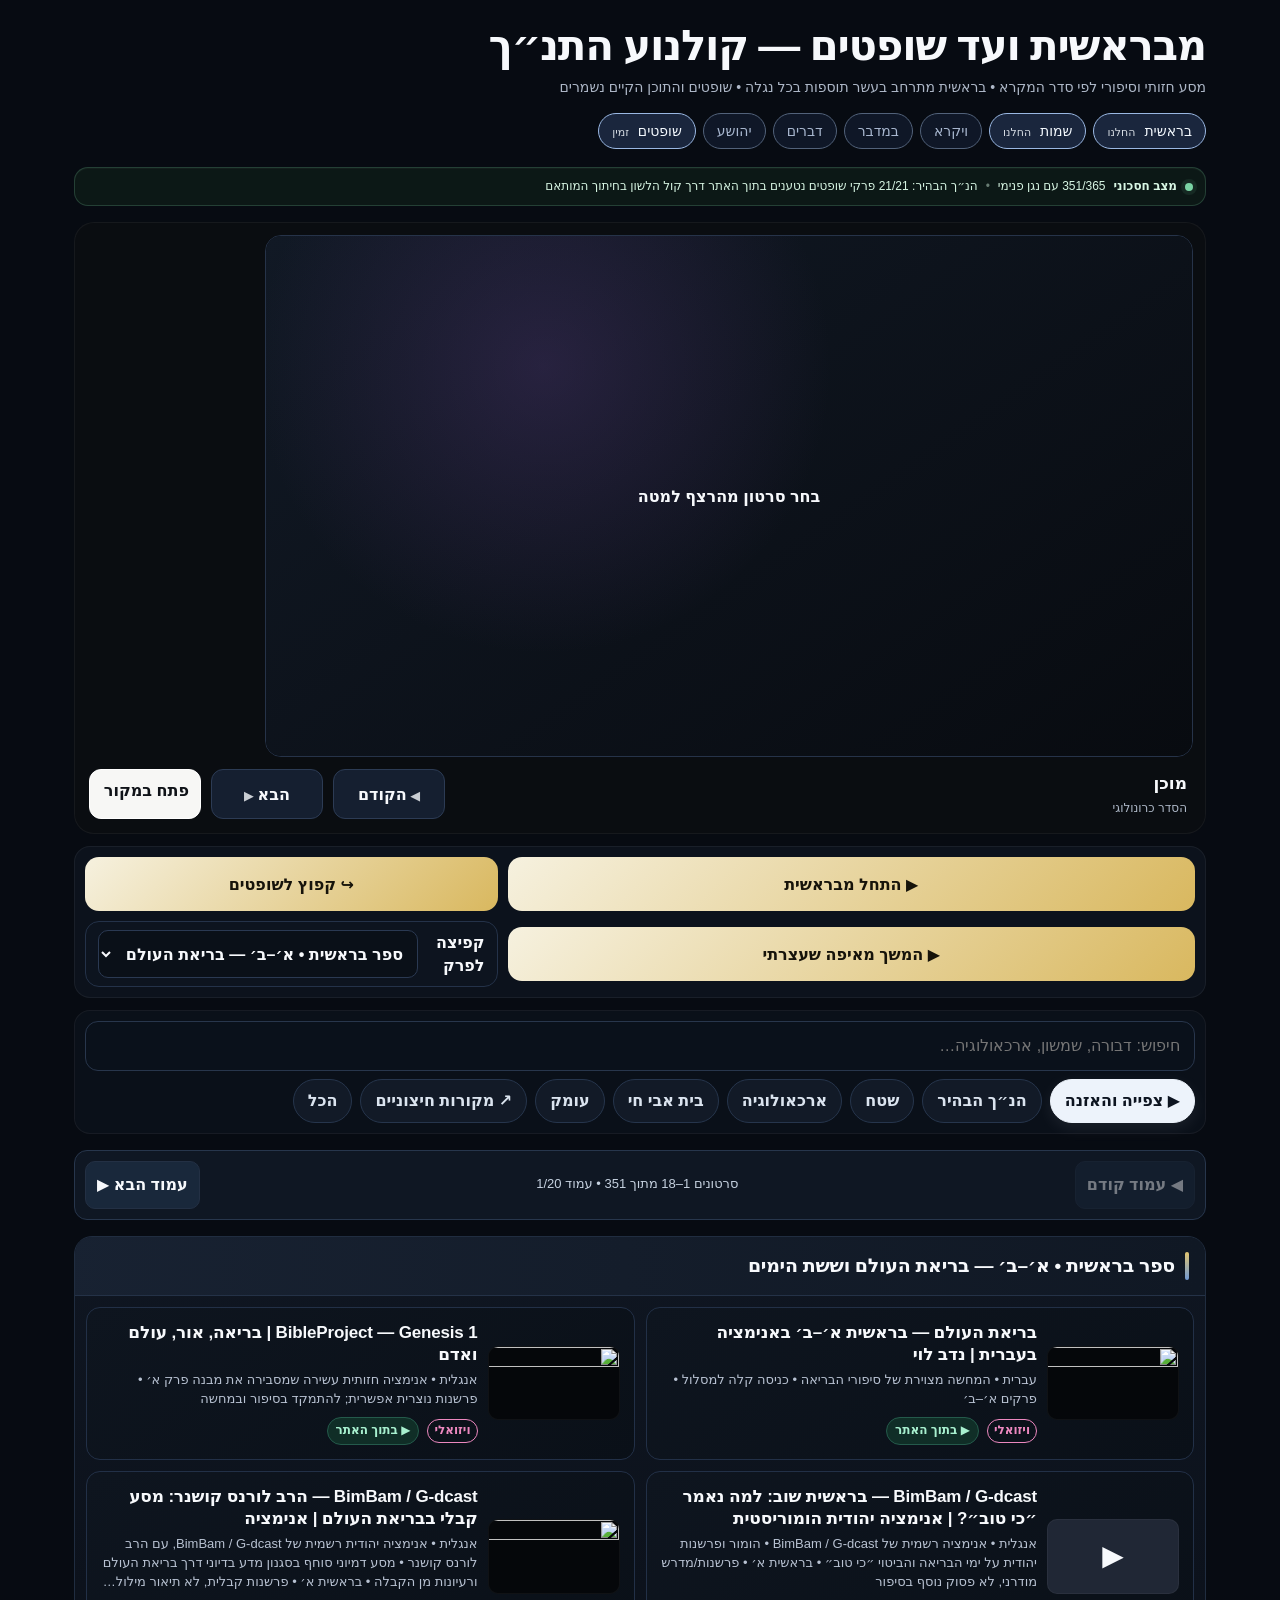
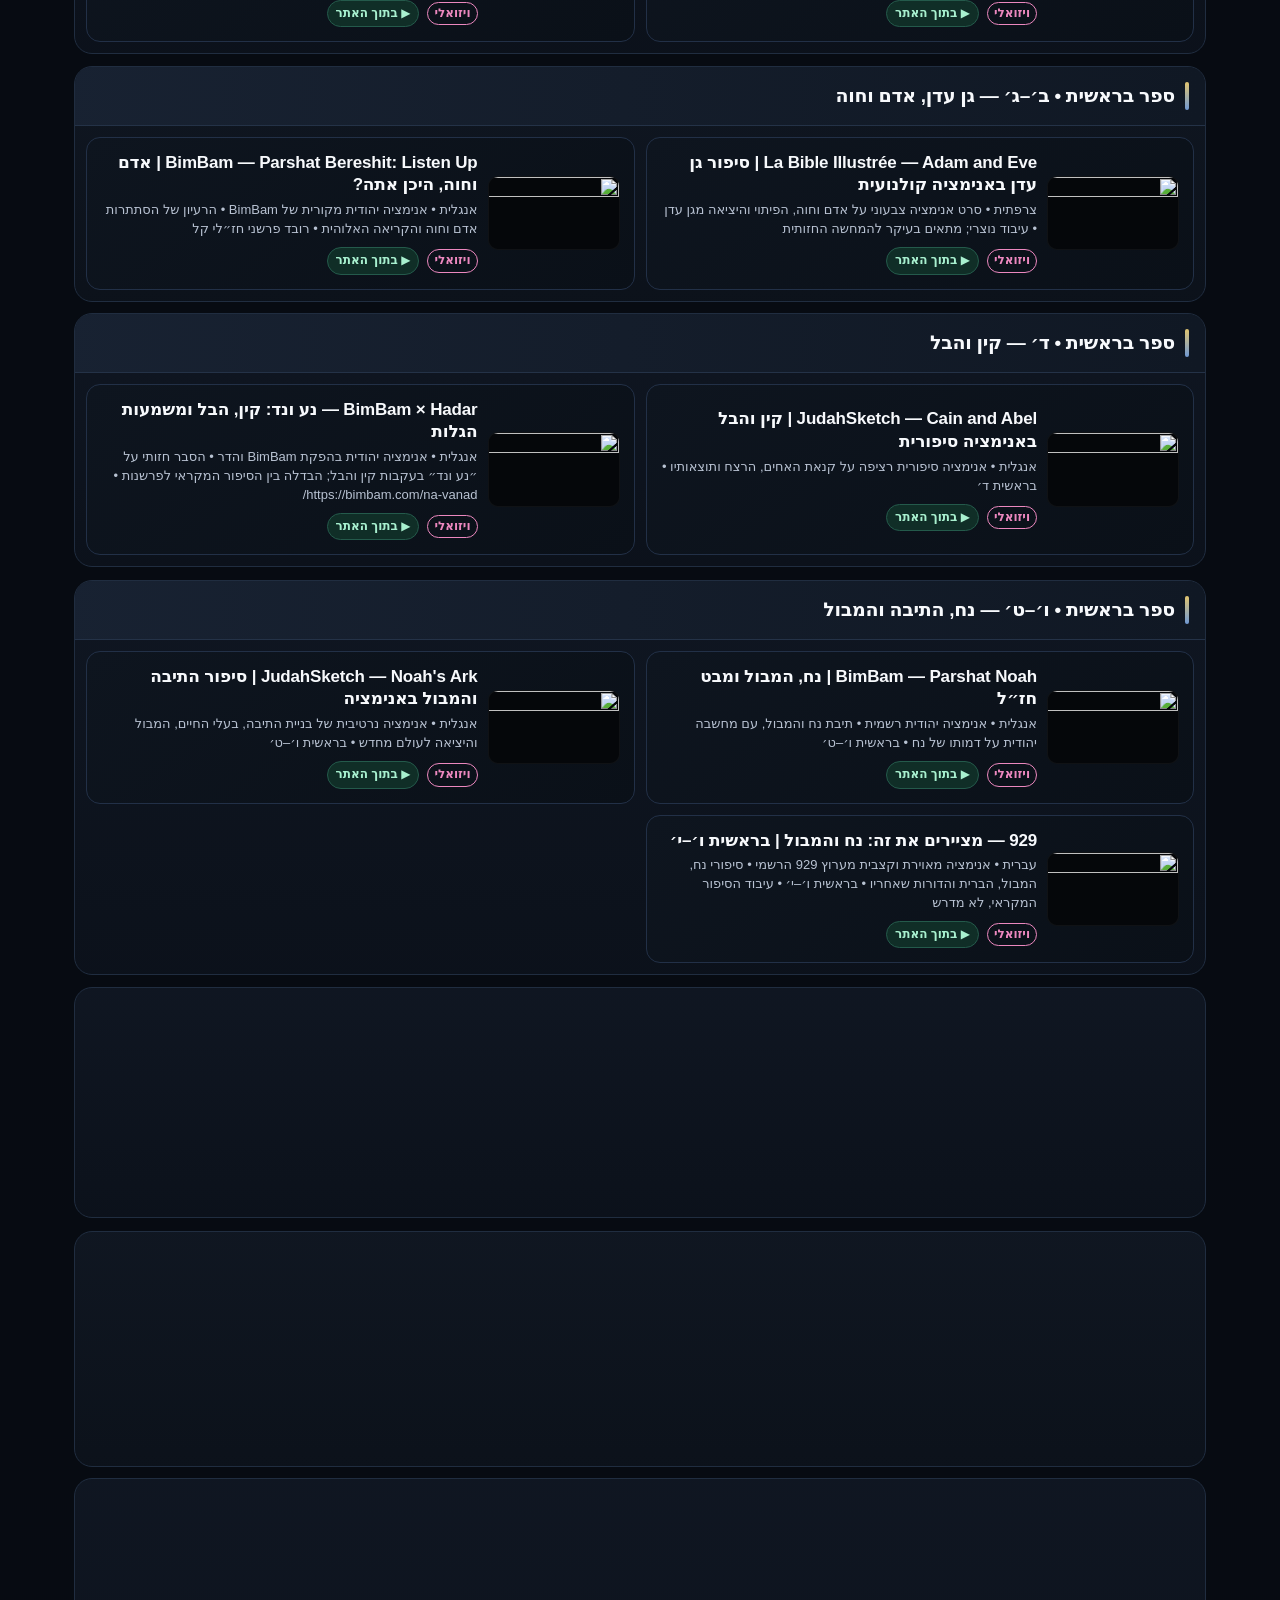
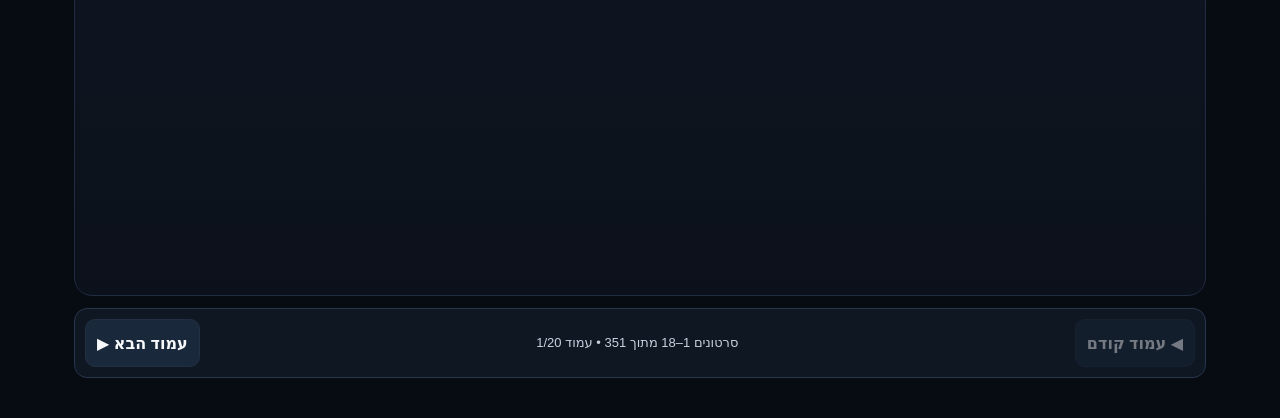
==== commit aaf57af5: "Curate ANU sand-art Ten Commandments and BimBam Pekudei animation" ====
--- a/index.html
+++ b/index.html
@@ -560,7 +560,7 @@
 .playerBox{backdrop-filter:none!important;-webkit-backdrop-filter:none!important;background:rgba(11,14,18,.995)}
 .chapter{content-visibility:auto;contain:layout paint style;contain-intrinsic-size:420px}
 </style></head><body><div class="wrap"><h1>מבראשית ועד שופטים — קולנוע התנ״ך</h1><div class="sub">מסע חזותי וסיפורי לפי סדר המקרא • בראשית מתרחב בעשר תוספות בכל נגלה • שופטים והתוכן הקיים נשמרים</div><nav class="bookRoad" aria-label="מסלול ספרי התנ״ך"><span class="bookReady">בראשית <small>החלנו</small></span><span class="bookReady">שמות <small>החלנו</small></span><span>ויקרא</span><span>במדבר</span><span>דברים</span><span>יהושע</span><span class="bookReady">שופטים <small>זמין</small></span></nav><div class="status"><span class="statusDot"></span><b>מצב חסכוני</b><span id="statusCount">טוען נתונים…</span><span class="statusSep">•</span><span>הנ״ך הבהיר: 21/21 פרקי שופטים נטענים בתוך האתר דרך קול הלשון בחיתוך המותאם</span></div><div class="playerBox"><div class="player"><div class="ph" id="ph"><b>בחר סרטון מהרצף למטה</b></div><video id="kolNative" class="kolNative" title="הנ״ך הבהיר" controls playsinline preload="metadata"></video><iframe id="hanakhPlayer" class="hanakhPlayer" title="הנ״ך הבהיר" allow="accelerometer; autoplay; clipboard-write; encrypted-media; gyroscope; picture-in-picture; web-share" allowfullscreen referrerpolicy="strict-origin-when-cross-origin" scrolling="no"></iframe><div id="playerHost" class="playerHost"><div id="dynamicPlayerHost" class="dynamicPlayerHost"></div></div></div><div class="now"><div class="nowText"><div class="nowTitle" id="nowTitle">מוכן</div><div class="nowMeta" id="nowMeta">הסדר כרונולוגי</div></div><button id="prev">הקודם</button><button id="next">הבא</button><a class="btn primary" id="open" href="#" target="_blank" rel="noopener">פתח במקור</a></div></div><div class="easybar"><button id="startGenesis" class="comfortBtn">▶ התחל מבראשית</button><button id="jumpJudges" class="comfortBtn">↪ קפוץ לשופטים</button><button id="resumeBtn" class="comfortBtn">▶ המשך מאיפה שעצרתי</button><label class="jumpLabel">קפיצה לפרק <select id="chapterJump" class="chapterJump"></select></label></div><div class="toolbar"><input id="search" class="search" placeholder="חיפוש: דבורה, שמשון, ארכאולוגיה…"><button class="filter active" data-f="playable">▶ צפייה והאזנה</button><button class="filter" data-f="base">הנ״ך הבהיר</button><button class="filter" data-f="field">שטח</button><button class="filter" data-f="arch">ארכאולוגיה</button><button class="filter" data-f="bac">בית אבי חי</button><button class="filter" data-f="depth">עומק</button><button class="filter" data-f="external">↗ מקורות חיצוניים</button><button class="filter" data-f="all">הכל</button></div><div id="timeline"></div></div><script>
-const DATA={"chapters":[["ספר בראשית • א׳–ב׳ — בריאת העולם וששת הימים","בראשית-א-ב"],["ספר בראשית • ב׳–ג׳ — גן עדן, אדם וחוה","בראשית-ב-ג"],["ספר בראשית • ד׳ — קין והבל","בראשית-ד"],["ספר בראשית • ו׳–ט׳ — נח, התיבה והמבול","בראשית-ו-ט"],["ספר בראשית • י״א — מגדל בבל","בראשית-יא"],["בראשית א׳–י״א • חיבור סיפורי הראשית","בראשית-א-יא-סיכום"],["ספר בראשית • י״ב–כ״ב — תחילת מסע אברהם","בראשית-יב-כב"],["ספר בראשית • י״ח–כ״ב — סדום, הגר ויצחק","בראשית-יח-כב"],["ספר בראשית • כ״ג–כ״ה — חיי שרה ורבקה","בראשית-כג-כה"],["ספר בראשית • כ״ה–כ״ח — יעקב ועשו","בראשית-כה-כח"],["ספר בראשית • כ״ח–ל״ב — יעקב בבית לבן","בראשית-כח-לב"],["ספר בראשית • ל״ב–ל״ו — יעקב ועשו","בראשית-לב-לו"],["ספר בראשית • ל״ז–מ׳ — יוסף ואחיו","בראשית-לז-מ"],["ספר בראשית • מ״א–מ״ד — יוסף במצרים","בראשית-מא-מד"],["ספר בראשית • מ״ד–מ״ז — איחוד המשפחה","בראשית-מד-מז"],["ספר בראשית • מ״ז–נ׳ — סיום הספר","בראשית-מז-נ"],["ספר שמות • א׳–ו׳ — משה והסנה","שמות-א-ו"],["ספר שמות • ו׳–ט׳ — פרעה והמכות","שמות-ו-ט"],["ספר שמות • י׳–י״ג — היציאה ממצרים","שמות-י-יג"],["ספר שמות • י״ג–י״ז — ים סוף והמדבר","שמות-יג-יז"],["ספר שמות • י״ח–כ׳ — יתרו וסיני","שמות-יח-כ"],["ספר שמות • כ״א–כ״ד — משפטים","שמות-כא-כד"],["ספר שמות • כ״ה–כ״ז — תכנון המשכן","שמות-כה-כז"],["ספר שמות • כ״ז–ל׳ — תצוה ובגדי הכהונה","שמות-כז-ל"],["ספר שמות • ל׳–ל״ד — עגל הזהב","שמות-ל-לד"],["ספר שמות • ל״ה–מ׳ — סיום המשכן","שמות-לה-מ"],["ספר ויקרא • א׳–ה׳ — הקרבנות","ויקרא-א-ה"],["ספר ויקרא • ו׳–ח׳ — צו והכהנים","ויקרא-ו-ח"],["ספר ויקרא • ט׳–י״א — שמיני וכשרות","ויקרא-ט-יא"],["ספר ויקרא • י״ב–י״ג — תזריע","ויקרא-יב-יג"],["ספר ויקרא • י״ד–ט״ו — מצורע","ויקרא-יד-טו"],["ספר ויקרא • ט״ז–י״ח — אחרי מות","ויקרא-טז-יח"],["ספר ויקרא • י״ט–כ׳ — קדושים","ויקרא-יט-כ"],["ספר ויקרא • כ״א–כ״ד — אמור","ויקרא-כא-כד"],["ספר ויקרא • כ״ה — בהר","ויקרא-כה"],["ספר ויקרא • כ״ו–כ״ז — בחוקותי","ויקרא-כו-כז"],["ספר במדבר • א׳–ד׳ — המפקד ומחנות ישראל","במדבר-א-ד"],["ספר במדבר • ח׳–י״ב — המסע במדבר","במדבר-ח-יב"],["ספר במדבר • י״ג–ט״ו — המרגלים והארץ","במדבר-יג-טו"],["ספר במדבר • ט״ז–י״ח — קורח ועדתו","במדבר-טז-יח"],["ספר במדבר • י״ט–כ״ב — הנחשים ונחש הנחושת","במדבר-יט-כב"],["ספר במדבר • כ״ב–כ״ה — בלעם והאתון","במדבר-כב-כה"],["ספר במדבר • כ״ה–ל׳ — פינחס ובנות צלפחד","במדבר-כה-ל"],["ספר במדבר • ל׳–ל״ב — מטות והנדרים","במדבר-ל-לב"],["ספר במדבר • ל״ג–ל״ו — המסעות והנחלות","במדבר-לג-לו"],["ספר דברים • א׳–ג׳ — משה מספר מחדש את המסע","דברים-א-ג"],["ספר דברים • ג׳–ז׳ — ואתחנן, שמע ישראל ויהושע","דברים-ג-ז"],["ספר דברים • ז׳–י״א — עקב ולב פתוח","דברים-ז-יא"],["ספר דברים • י״א–ט״ז — ראה: הברכות והבחירה","דברים-יא-טז"],["ספר דברים • ט״ז–כ״א — שופטים: צדק צדק תרדוף","דברים-טז-כא"],["ספר דברים • כ״א–כ״ה — כי תצא: חמלה לבעלי חיים","דברים-כא-כה"],["ספר דברים • כ״ו–כ״ט — כי תבוא והברית","דברים-כו-כט"],["ספר דברים • כ״ט–ל׳ — ניצבים: ובחרת בחיים","דברים-כט-ל"],["ספר דברים • ל״א — וילך: משה מעביר את התורה","דברים-לא"],["ספר דברים • ל״ב — האזינו: שירת משה","דברים-לב"],["ספר דברים • ל״ג–ל״ד — וזאת הברכה: פרידת משה","דברים-לג-לד"],["ספר יהושע • ב׳ — רחב והמרגלים ביריחו","יהושע-ב"],["ספר יהושע • ו׳ — נפילת חומות יריחו","יהושע-ו"],["ספר יהושע • ז׳–ח׳ — המפלה והניצחון בעי","יהושע-ז-ח"],["ספר יהושע • א׳–י״ב — חציית הירדן וכיבוש הארץ (סיכום מאויר)","יהושע-א-יב-סיכום"],["ספר יהושע • י״ג–כ״ד — נחלות השבטים וחידוש הברית","יהושע-יג-כד"],["מבוא ורקע","מבוא"],["פרק א׳ — ההתנחלות, עכסה ועתניאל","א"],["פרק ב׳ — מסגרת ספר שופטים","ב"],["פרק ג׳ — עתניאל, אהוד ושמגר","ג"],["פרק ד׳ — דבורה, ברק, יעל וסיסרא","ד"],["פרק ה׳ — שירת דבורה","ה"],["פרק ו׳ — גדעון וירבעל","ו"],["פרק ז׳ — גדעון ו־300 הלוחמים","ז"],["פרק ח׳ — סיום גדעון","ח"],["פרק ט׳ — אבימלך ומשל יותם","ט"],["פרק י׳ — תולע, יאיר ותחילת משבר עמון","י"],["פרק י״א — יפתח ובתו","יא"],["פרק י״ב — מלחמת אפרים והשופטים הקטנים","יב"],["פרק י״ג — לידת שמשון","יג"],["פרק י״ד — שמשון בתמנה","יד"],["פרק ט״ו — שמשון והפלשתים","טו"],["פרק ט״ז — דלילה וסיום שמשון","טז"],["פרק י״ז — פסל מיכה","יז"],["פרק י״ח — שבט דן וליש","יח"],["פרק י״ט — פילגש בגבעה","יט"],["פרק כ׳ — מלחמת בנימין","כ"],["פרק כ״א — שילה וסיום הספר","כא"],["אחרי שופטים — המעבר לשמואל ולמלוכה","סיום"],["שמואל א׳ א׳–ג׳ — חנה, עלי וקריאת שמואל","שמואל-א-א-ג"]],"items":[{"ch":"בראשית-א-ב","title":"בריאת העולם — בראשית א׳–ב׳ באנימציה בעברית | נדב לוי","type":"visual","yt":"MdTNv5cfs9g","url":"https://www.youtube.com/watch?v=MdTNv5cfs9g","embed":null,"note":"עברית • המחשה מצוירת של סיפורי הבריאה • כניסה קלה למסלול • פרקים א׳–ב׳","book":"בראשית"},{"ch":"בראשית-א-ב","title":"BibleProject — Genesis 1 | בריאה, אור, עולם ואדם","type":"visual","yt":"afVN-7vY0KA","url":"https://www.youtube.com/watch?v=afVN-7vY0KA","embed":null,"note":"אנגלית • אנימציה חזותית עשירה שמסבירה את מבנה פרק א׳ • פרשנות נוצרית אפשרית; להתמקד בסיפור ובמחשה","book":"בראשית"},{"ch":"בראשית-א-ב","title":"BimBam / G-dcast — בראשית שוב: למה נאמר ״כי טוב״? | אנימציה יהודית הומוריסטית","type":"visual","yt":null,"url":"https://vimeo.com/7019402","embed":"https://player.vimeo.com/video/7019402?autoplay=1&playsinline=1&dnt=1","note":"אנגלית • אנימציה רשמית של BimBam / G-dcast • הומור ופרשנות יהודית על ימי הבריאה והביטוי ״כי טוב״ • בראשית א׳ • פרשנות/מדרש מודרני, לא פסוק נוסף בסיפור","book":"בראשית"},{"ch":"בראשית-א-ב","title":"BimBam / G-dcast — הרב לורנס קושנר: מסע קבלי בבריאת העולם | אנימציה","type":"visual","yt":"ZDKxEDKb_tE","url":"https://www.youtube.com/watch?v=ZDKxEDKb_tE","embed":null,"note":"אנגלית • אנימציה יהודית רשמית של BimBam / G-dcast, עם הרב לורנס קושנר • מסע דמיוני סוחף בסגנון מדע בדיוני דרך בריאת העולם ורעיונות מן הקבלה • בראשית א׳ • פרשנות קבלית, לא תיאור מילולי של הפסוקים • https://bimbam.com/bereshit/","book":"בראשית"},{"ch":"בראשית-ב-ג","title":"La Bible Illustrée — Adam and Eve | סיפור גן עדן באנימציה קולנועית","type":"visual","yt":"8TjkTj_KSdQ","url":"https://www.youtube.com/watch?v=8TjkTj_KSdQ","embed":null,"note":"צרפתית • סרט אנימציה צבעוני על אדם וחוה, הפיתוי והיציאה מגן עדן • עיבוד נוצרי; מתאים בעיקר להמחשה החזותית","book":"בראשית"},{"ch":"בראשית-ב-ג","title":"BimBam — Parshat Bereshit: Listen Up | אדם וחוה, היכן אתה?","type":"visual","yt":"O4hEvag2MmY","url":"https://www.youtube.com/watch?v=O4hEvag2MmY","embed":null,"note":"אנגלית • אנימציה יהודית מקורית של BimBam • הרעיון של הסתתרות אדם וחוה והקריאה האלוהית • רובד פרשני חז״לי קל","book":"בראשית"},{"ch":"בראשית-ד","title":"JudahSketch — Cain and Abel | קין והבל באנימציה סיפורית","type":"visual","yt":"QCIrDiayvGU","url":"https://www.youtube.com/watch?v=QCIrDiayvGU","embed":null,"note":"אנגלית • אנימציה סיפורית רציפה על קנאת האחים, הרצח ותוצאותיו • בראשית ד׳","book":"בראשית"},{"ch":"בראשית-ד","title":"BimBam × Hadar — נע ונד: קין, הבל ומשמעות הגלות","type":"visual","yt":"3GXytfdvuvM","url":"https://www.youtube.com/watch?v=3GXytfdvuvM","embed":null,"note":"אנגלית • אנימציה יהודית בהפקת BimBam והדר • הסבר חזותי על ״נע ונד״ בעקבות קין והבל; הבדלה בין הסיפור המקראי לפרשנות • https://bimbam.com/na-vanad/","book":"בראשית"},{"ch":"בראשית-ו-ט","title":"BimBam — Parshat Noah | נח, המבול ומבט חז״ל","type":"visual","yt":"lMyjDdY5lIQ","url":"https://www.youtube.com/watch?v=lMyjDdY5lIQ","embed":null,"note":"אנגלית • אנימציה יהודית רשמית • תיבת נח והמבול, עם מחשבה יהודית על דמותו של נח • בראשית ו׳–ט׳","book":"בראשית"},{"ch":"בראשית-ו-ט","title":"JudahSketch — Noah's Ark | סיפור התיבה והמבול באנימציה","type":"visual","yt":"_EuANfGsw1U","url":"https://www.youtube.com/watch?v=_EuANfGsw1U","embed":null,"note":"אנגלית • אנימציה נרטיבית של בניית התיבה, בעלי החיים, המבול והיציאה לעולם מחדש • בראשית ו׳–ט׳","book":"בראשית"},{"ch":"בראשית-ו-ט","title":"929 — מציירים את זה: נח והמבול | בראשית ו׳–י׳","type":"visual","yt":"FmywE4WNCqw","note":"עברית • אנימציה מאוירת וקצבית מערוץ 929 הרשמי • סיפורי נח, המבול, הברית והדורות שאחריו • בראשית ו׳–י׳ • עיבוד הסיפור המקראי, לא מדרש","book":"בראשית","url":"https://www.youtube.com/watch?v=FmywE4WNCqw","embed":null},{"ch":"בראשית-יא","title":"JudahSketch — The Tower of Babel | מגדל בבל","type":"visual","yt":"pNDgt5VdLjU","url":"https://www.youtube.com/watch?v=pNDgt5VdLjU","embed":null,"note":"אנגלית • אנימציה של בניית המגדל, בלבול הלשונות והפיזור • בראשית י״א","book":"בראשית"},{"ch":"בראשית-יא","title":"BimBam — מגדל בבל: מדוע אנחנו בונים?","type":"visual","yt":"Mha9c3QX5QI","url":"https://www.youtube.com/watch?v=Mha9c3QX5QI","embed":null,"note":"אנגלית • אנימציה יהודית עם דוד צבי קלמן • פרשנות מעניינת על מגדל בבל, שאיפות אנושיות ושפה • https://bimbam.com/tower-babel/","book":"בראשית"},{"ch":"בראשית-א-יא-סיכום","title":"BibleProject — Genesis 1–11 | חיבור כל סיפורי הראשית","type":"visual","yt":"GQI72THyO5I","url":"https://www.youtube.com/watch?v=GQI72THyO5I","embed":null,"note":"אנגלית • אנימציה מסכמת מבריאה עד מגדל בבל • מכניסה לסדר את כל מה שנצפה עד כאן לפני סיפורי האבות","book":"בראשית"},{"ch":"בראשית-יב-כב","title":"929 — מציירים את זה: מסע אברהם וברית בין הבתרים | בראשית י״א–ט״ו","type":"visual","yt":"xA_rv9GVIGw","note":"עברית • אנימציה מקורית של פרויקט 929 • מאור כשדים ולך לך עד ברית בין הבתרים • בראשית י״א–ט״ו • המחשת המקרא עם הומור וגרפיקה","book":"בראשית","url":"https://www.youtube.com/watch?v=xA_rv9GVIGw","embed":null},{"ch":"בראשית-יב-כב","title":"JudahSketch — Abraham | מסע אברהם והברית באנימציה","type":"visual","yt":"6kS1CqT77EY","url":"https://www.youtube.com/watch?v=6kS1CqT77EY","embed":null,"note":"אנגלית • אנימציית מסע על אברהם, הברית והניסיונות • תחילת סיפורי האבות, בראשית י״ב–כ״ב","book":"בראשית"},{"ch":"בראשית-יב-כב","title":"BimBam — לך לך — ברית בין הבתרים | אנימציה יהודית","type":"visual","yt":"kFCK4VVqb6Q","url":"https://www.youtube.com/watch?v=kFCK4VVqb6Q","embed":null,"note":"אנגלית • BimBam • אנימציה יהודית רשמית • בראשית י״ב–י״ז","book":"בראשית"},{"ch":"בראשית-יב-כב","title":"BimBam — לך לך: השיר של שרה | אנימציה מוזיקלית יהודית","type":"visual","yt":"GsjXmJq55Fw","url":"https://www.youtube.com/watch?v=GsjXmJq55Fw","embed":null,"note":"אנגלית • BimBam • קליפ אנימציה מוזיקלי מנקודת המבט של שרה • בראשית י״ב • פרשנות/עיבוד יהודי","book":"בראשית"},{"ch":"בראשית-יב-כב","title":"929 — מציירים את זה: אברהם, שרה, הגר וסדום | בראשית ט״ז–כ׳","type":"visual","yt":"hbNcAoIch-Y","note":"עברית • תקציר מאויר של פרויקט 929 • סיפורי אברהם ושרה, הגר, הבשורה וסדום • בראשית ט״ז–כ׳ • עיבוד הסיפור המקראי","book":"בראשית","url":"https://www.youtube.com/watch?v=hbNcAoIch-Y","embed":null},{"ch":"בראשית-יח-כב","title":"BimBam — אוהל אברהם: הכנסת אורחים על פי פרשנות חז״ל","type":"visual","yt":"LuZVq0Mmbxg","url":"https://www.youtube.com/watch?v=LuZVq0Mmbxg","embed":null,"note":"אנגלית • אנימציה יהודית של BimBam בשיתוף NCSY • הכנסת אורחים של אברהם בבראשית י״ח, עם נקודות מבט מפרשנות חז״ל • https://bimbam.com/jewish-hospitality/","book":"בראשית"},{"ch":"בראשית-יח-כב","title":"BimBam — וירא — אברהם וסדום | אנימציה יהודית","type":"visual","yt":"IvoLEonjlP8","url":"https://www.youtube.com/watch?v=IvoLEonjlP8","embed":null,"note":"אנגלית • BimBam • אנימציה יהודית רשמית • בראשית י״ח–י״ט","book":"בראשית"},{"ch":"בראשית-יח-כב","title":"BimBam — הגר וישמעאל במדבר | סיפור וירא באנימציה יהודית","type":"visual","yt":"mk9tG4C7l00","url":"https://www.youtube.com/watch?v=mk9tG4C7l00","embed":null,"note":"אנגלית • אנימציה יהודית רשמית של BimBam עם אוון וולקנשטיין • הגר וישמעאל במדבר (בראשית כ״א) • סיפור מקראי עם פרשנות יהודית מודרנית, לא מדרש חז״ל","book":"בראשית"},{"ch":"בראשית-כג-כה","title":"BimBam — חיי שרה — רבקה על הבאר | אנימציה יהודית","type":"visual","yt":"-Z5vGj7g1X0","url":"https://www.youtube.com/watch?v=-Z5vGj7g1X0","embed":null,"note":"אנגלית • BimBam • אנימציה יהודית רשמית • בראשית כ״ד","book":"בראשית"},{"ch":"בראשית-כה-כח","title":"BimBam — תולדות — יעקב ועשו | אנימציה יהודית","type":"visual","yt":"pHNlRPgapLE","url":"https://www.youtube.com/watch?v=pHNlRPgapLE","embed":null,"note":"אנגלית • BimBam • אנימציה יהודית רשמית • בראשית כ״ה–כ״ח","book":"בראשית"},{"ch":"בראשית-כה-כח","title":"BimBam — תולדות עם Y-Love | יעקב ועשו בראפ מאויר","type":"visual","yt":"A1YnXEfE_Q0","url":"https://www.youtube.com/watch?v=A1YnXEfE_Q0","embed":null,"note":"אנגלית • BimBam • אנימציה קצבית יהודית עם Y-Love • יעקב ועשו, הבכורה והמתח המשפחתי • בראשית כ״ה–כ״ח","book":"בראשית"},{"ch":"בראשית-כח-לב","title":"BimBam — ויצא — יעקב, רחל, לאה ולבן | אנימציה יהודית","type":"visual","yt":"-NZjrdQoAAk","url":"https://www.youtube.com/watch?v=-NZjrdQoAAk","embed":null,"note":"אנגלית • BimBam • אנימציה יהודית רשמית • בראשית כ״ח–ל״א","book":"בראשית"},{"ch":"בראשית-לב-לו","title":"BimBam — וישלח — המאבק של יעקב | אנימציה יהודית","type":"visual","yt":"yc2UAY6h7PI","url":"https://www.youtube.com/watch?v=yc2UAY6h7PI","embed":null,"note":"אנגלית • BimBam • אנימציה יהודית רשמית • בראשית ל״ב–ל״ג","book":"בראשית"},{"ch":"בראשית-לב-לו","title":"BimBam / G-dcast — וישלח: יעקב נאבק בלילה | חידוש מאויר של דרה הורן","type":"visual","yt":null,"url":"https://vimeo.com/2442568","embed":"https://player.vimeo.com/video/2442568?autoplay=1&playsinline=1&dnt=1","note":"אנגלית • אנימציה יהודית של BimBam / G-dcast עם הסופרת דרה הורן • זווית פרשנית על מאבק יעקב בלילה • בראשית ל״ב • פרשנות יהודית, לא תיאור מילולי של כל הפסוקים","book":"בראשית"},{"ch":"בראשית-לב-לו","title":"929 — מציירים את זה: יעקב, לבן, המלאך ועשו | בראשית ל״א–ל״ה","type":"visual","yt":"Y_vDjugI2Eo","url":"https://www.youtube.com/watch?v=Y_vDjugI2Eo","embed":null,"note":"עברית • אנימציה מאוירת וקצבית בערוץ הרשמי של 929 תנ״ך ביחד • מסע יעקב חזרה לכנען, המאבק הלילי והפגישה הדרמטית עם עשו • עיבוד/סיכום חזותי של הסיפור המקראי; לא מדרש חז״ל","book":"בראשית"},{"ch":"בראשית-לז-מ","title":"BimBam — וישב — יוסף וכתונת הפסים | אנימציה יהודית","type":"visual","yt":"vH5jH-9DAQc","url":"https://www.youtube.com/watch?v=vH5jH-9DAQc","embed":null,"note":"אנגלית • BimBam • אנימציה יהודית רשמית • בראשית ל״ז–מ׳","book":"בראשית"},{"ch":"בראשית-מא-מד","title":"BimBam — מקץ — חלומות פרעה | אנימציה יהודית","type":"visual","yt":"APtaivO25H8","url":"https://www.youtube.com/watch?v=APtaivO25H8","embed":null,"note":"אנגלית • BimBam • אנימציה יהודית רשמית • בראשית מ״א–מ״ד","book":"בראשית"},{"ch":"בראשית-מא-מד","title":"929 — מציירים את זה: יוסף שליט מצרים ואחיו | בראשית מ״א–מ״ה","type":"visual","yt":"GN4BJs-pZt8","url":"https://www.youtube.com/watch?v=GN4BJs-pZt8","embed":null,"note":"עברית • אנימציה מאוירת וקצבית בערוץ הרשמי של 929 תנ״ך ביחד • חלומות פרעה, שנות השובע והרעב והמפגש המחודש עם האחים • עיבוד/סיכום חזותי של הסיפור המקראי; לא מדרש חז״ל","book":"בראשית"},{"ch":"בראשית-מד-מז","title":"BimBam — ויגש — יהודה מול יוסף | אנימציה יהודית","type":"visual","yt":"4ad7TEHMAkc","url":"https://www.youtube.com/watch?v=4ad7TEHMAkc","embed":null,"note":"אנגלית • BimBam • אנימציה יהודית רשמית • בראשית מ״ד–מ״ז","book":"בראשית"},{"ch":"בראשית-מד-מז","title":"BimBam / G-dcast — ויגש (2008): הרגע שבו יוסף נחשף לאחיו | אנימציה דרמטית","type":"visual","yt":"UIL7v-76g4c","url":"https://www.youtube.com/watch?v=UIL7v-76g4c","embed":null,"note":"אנגלית • פרשנות יהודית באנימציה, בעיבודה של ליז נורד • רגע חשיפת יוסף ותגובת אחיו (בראשית מ״ד–מ״ז) בסגנון 'extreme makeover' • גרסה סיפורית נפרדת מן העיבוד על המצפן המוסרי של האחים • מקור רשמי: https://bimbam.com/vayigash/ • עיבוד/פרשנות, לא פסוקים מילה במילה","book":"בראשית"},{"ch":"בראשית-מז-נ","title":"BimBam — ויחי — ברכות יעקב | אנימציה יהודית","type":"visual","yt":"ywxNiO97KTc","url":"https://www.youtube.com/watch?v=ywxNiO97KTc","embed":null,"note":"אנגלית • BimBam • אנימציה יהודית רשמית • בראשית מ״ז–נ׳","book":"בראשית"},{"ch":"שמות-א-ו","title":"929 — מציירים את זה: שלח את עמי! לידת משה וראשית השליחות | שמות א׳–ה׳","type":"visual","yt":"V-0yCswp6qM","note":"עברית • אנימציית 929 על שעבוד מצרים, הצלת משה, הסנה והעימות הראשוני עם פרעה • שמות א׳–ה׳ • עיבוד מקראי קצבי","book":"שמות","url":"https://www.youtube.com/watch?v=V-0yCswp6qM","embed":null},{"ch":"שמות-א-ו","title":"BimBam × Hadar — מי הייתה מרים הנביאה?","type":"visual","yt":"pyGaacKm35I","url":"https://www.youtube.com/watch?v=pyGaacKm35I","embed":null,"note":"אנגלית • אנימציה יהודית בהפקת BimBam והדר • סיפור מנהיגותה של מרים מראשית חיי משה, עם מבט פרשני רחב על דמותה • https://bimbam.com/miriam/","book":"שמות"},{"ch":"שמות-א-ו","title":"BimBam — Shemot: Moses and the Burning Bush","type":"visual","yt":"gvf2igu9_K4","url":"https://www.youtube.com/watch?v=gvf2igu9_K4","embed":null,"note":"אנגלית • אנימציה יהודית רשמית של BimBam • שמות ג׳–ד׳ • הסנה וכבדות פיו של משה","book":"שמות"},{"ch":"שמות-ו-ט","title":"BimBam — Va'eira: Moses and Aaron Confront Pharaoh","type":"visual","yt":"MSSNno7BWSw","url":"https://www.youtube.com/watch?v=MSSNno7BWSw","embed":null,"note":"אנגלית • אנימציה יהודית רשמית של BimBam • שמות ו׳–ט׳ • העימות עם פרעה ומכות מצרים","book":"שמות"},{"ch":"שמות-י-יג","title":"BimBam — Bo: Aaron, Moses and Pharaoh","type":"visual","yt":"nmY6LwbvSVM","url":"https://www.youtube.com/watch?v=nmY6LwbvSVM","embed":null,"note":"אנגלית • אנימציה יהודית רשמית של BimBam • שמות י׳–י״ג • סיפור היציאה מנקודת מבטו של אהרן","book":"שמות"},{"ch":"שמות-י-יג","title":"929 — מציירים את זה: יציאת מצרים וקריעת ים סוף | שמות י״א–ט״ו","type":"visual","yt":"uQ0JHIrDIyE","url":"https://www.youtube.com/watch?v=uQ0JHIrDIyE","embed":null,"note":"עברית • אנימציה מאוירת וקצבית בערוץ הרשמי של 929 תנ״ך ביחד • מכת בכורות, פסח מצרים, היציאה לדרך וחציית ים סוף • עיבוד/סיכום חזותי של הסיפור המקראי; לא מדרש חז״ל","book":"שמות"},{"ch":"שמות-יג-יז","title":"BimBam — Beshalach: Crossing the Sea","type":"visual","yt":"qb_W0fyLziA","url":"https://www.youtube.com/watch?v=qb_W0fyLziA","embed":null,"note":"אנגלית • אנימציה יהודית רשמית של BimBam • שמות י״ג–ט״ו • היציאה ממצרים וקריעת ים סוף","book":"שמות"},{"ch":"שמות-יג-יז","title":"BimBam — The Story of Nachshon: Animated Midrash","type":"visual","yt":"QKp6y2Lpgxg","url":"https://www.youtube.com/watch?v=QKp6y2Lpgxg","embed":null,"note":"אנגלית • אנימציה יהודית רשמית של BimBam • מדרש על נחשון וקריעת ים סוף, לא פרט מפורש בפסוקים","book":"שמות"},{"ch":"שמות-יג-יז","title":"BimBam — בשלח: המן והתלונות במדבר | אנימציה יהודית משעשעת","type":"visual","yt":"9wNil8rikr8","url":"https://www.youtube.com/watch?v=9wNil8rikr8","embed":null,"note":"אנגלית • BimBam (יוצר רשמי) • אנימציה סיפורית משעשעת על יציאת מצרים, האוכל והמן במדבר • שמות י״ג–י״ז • פרשנות יהודית לצד העלילה המקראית • https://bimbam.com/beshalach/","book":"שמות"},{"ch":"שמות-יג-יז","title":"929 — מציירים את זה: תלונות המדבר, עמלק ומעמד סיני | שמות ט״ז–כ׳","type":"visual","yt":"WpIm1XIwV78","note":"עברית • סיכום מאויר של 929 • המן, המים, מלחמת עמלק, יתרו ומעמד הר סיני • שמות ט״ז–כ׳ • מוצג לקראת פרקי מתן תורה","book":"שמות","url":"https://www.youtube.com/watch?v=WpIm1XIwV78","embed":null},{"ch":"שמות-יח-כ","title":"BimBam — Yitro: Moses Learns to Delegate","type":"visual","yt":"UabwIKpxDe0","url":"https://www.youtube.com/watch?v=UabwIKpxDe0","embed":null,"note":"אנגלית • אנימציה יהודית רשמית של BimBam • שמות י״ח • עצת יתרו למשה לפני מעמד סיני","book":"שמות"},{"ch":"שמות-כא-כד","title":"BimBam — Mishpatim: Doing What's Right","type":"visual","yt":"V9OfJRPDgtc","url":"https://www.youtube.com/watch?v=V9OfJRPDgtc","embed":null,"note":"אנגלית • אנימציה יהודית רשמית של BimBam • שמות כ״א–כ״ד • פרשנות מונפשת על משפט וצדק","book":"שמות"},{"ch":"שמות-כא-כד","title":"BimBam — משפטים: הנחש שמפתה לקחת ריבית | אנימציה יהודית הומוריסטית","type":"visual","yt":"sd8kFLuGn34","url":"https://www.youtube.com/watch?v=sd8kFLuGn34","embed":null,"note":"אנגלית • אנימציה רשמית של BimBam עם מהר״ת רורי פיקר נייס, על הלוואה לעניים ואיסור ריבית (שמות כ״ב:כ״ד) • המחשת נחש חמדן, עיבוד חזותי להלכה ולא סיפור מקראי חדש • מקור רשמי: https://bimbam.com/mishpatim/","book":"שמות"},{"ch":"שמות-כא-כד","title":"929 — מציירים את זה: משפטים וערכי חברה | שמות כ״א–כ״ה","type":"visual","yt":"7y-2CVQ4Ry8","url":"https://www.youtube.com/watch?v=7y-2CVQ4Ry8","embed":null,"note":"עברית • אנימציה מאוירת וקצבית בערוץ הרשמי של 929 תנ״ך ביחד • חוקי החברה, אחריות הדדית והמעבר להקמת המשכן • עיבוד/סיכום חזותי של הסיפור המקראי; לא מדרש חז״ל","book":"שמות"},{"ch":"שמות-כה-כז","title":"BimBam — Terumah: Designing the Tabernacle","type":"visual","yt":"-7NV_pjxNeU","url":"https://www.youtube.com/watch?v=-7NV_pjxNeU","embed":null,"note":"אנגלית • אנימציה יהודית רשמית של BimBam • שמות כ״ה–כ״ז • מבנה המשכן והכלים","book":"שמות"},{"ch":"שמות-כז-ל","title":"BimBam — תצוה: מה מסתתר בבגדי הכהונה?","type":"visual","yt":"uMdNXLs-MJU","url":"https://www.youtube.com/watch?v=uMdNXLs-MJU","embed":null,"note":"אנגלית • אנימציה יהודית עם רנדי צוקרברג • צבעים, אריגים, תכשיטים ומשמעות הלבוש של הכהן • שמות כ״ז–ל׳ • https://bimbam.com/tetzaveh-2019/","book":"שמות"},{"ch":"שמות-ל-לד","title":"BimBam — Ki Tisa: The Golden Calf and Broken Tablets","type":"visual","yt":"Au4Qjhs4aWk","url":"https://www.youtube.com/watch?v=Au4Qjhs4aWk","embed":null,"note":"אנגלית • אנימציה יהודית רשמית של BimBam • שמות ל״ב–ל״ד • עגל הזהב ושבירת הלוחות","book":"שמות"},{"ch":"שמות-ל-לד","title":"BimBam — עגל הזהב דרך הפסיכולוגיה | אנימציה יהודית משעשעת","type":"visual","yt":"zTck2s1N5Pc","url":"https://www.youtube.com/watch?v=zTck2s1N5Pc","embed":null,"note":"אנגלית • אנימציה רשמית של BimBam עם שרה גרשמן • חטא העגל (שמות ל״ב) מנקודת מבט פסיכולוגית והומוריסטית • פרשנות יהודית מודרנית, לא פסוק או מדרש חז״ל","book":"שמות"},{"ch":"שמות-לה-מ","title":"BimBam — ויקהל: שיר על לב, יצירה ובניית המשכן","type":"visual","yt":"olEbSzPmgd8","url":"https://www.youtube.com/watch?v=olEbSzPmgd8","embed":null,"note":"אנגלית • אנימציה ומוזיקה מאת אלישיה ג׳ו רבינס • נדבת הלב והאמנות של בניית המשכן • שמות ל״ה–ל״ח • https://bimbam.com/vayakhel/","book":"שמות"},{"ch":"שמות-לה-מ","title":"BimBam — Pekudei: The Cloud and the Finished Tabernacle","type":"visual","yt":"fIeB25q9mMo","url":"https://www.youtube.com/watch?v=fIeB25q9mMo","embed":null,"note":"אנגלית • אנימציה יהודית רשמית של BimBam • שמות ל״ט–מ׳ • עיבוד אמנותי מודרני על המשכן, לא שחזור מקראי","book":"שמות"},{"ch":"ויקרא-א-ה","title":"BimBam — Vayikra: קרבנות ומשמעותם","type":"visual","yt":null,"url":"https://vimeo.com/3786926","embed":"https://player.vimeo.com/video/3786926?autoplay=1&playsinline=1&dnt=1","note":"אנגלית • אנימציה רשמית של BimBam / G-dcast ב־Vimeo • פרשנות יהודית מאוירת על הקרבנות","book":"ויקרא"},{"ch":"ויקרא-ו-ח","title":"BimBam — Tzav: צו: הקרבנות וקהילה","type":"visual","yt":null,"url":"https://vimeo.com/3914038","embed":"https://player.vimeo.com/video/3914038?autoplay=1&playsinline=1&dnt=1","note":"אנגלית • אנימציה רשמית של BimBam / G-dcast ב־Vimeo • הומור ונתינה לקהילה","book":"ויקרא"},{"ch":"ויקרא-ט-יא","title":"BimBam — Shemini: שמיני: שיר הכשרות","type":"visual","yt":null,"url":"https://vimeo.com/4125605","embed":"https://player.vimeo.com/video/4125605?autoplay=1&playsinline=1&dnt=1","note":"אנגלית • אנימציה רשמית של BimBam / G-dcast ב־Vimeo • אנימציה מוזיקלית על נדב ואביהוא ובעלי חיים כשרים","book":"ויקרא"},{"ch":"ויקרא-ט-יא","title":"BimBam — שמיני: שתיקת אהרן אחרי מות נדב ואביהוא | פרשנות מונפשת","type":"visual","yt":"WSVKvSXAn88","url":"https://www.youtube.com/watch?v=WSVKvSXAn88","embed":null,"note":"אנגלית • אנימציה יהודית רשמית של BimBam בהנחיית הרב דן הורוביץ • מדוע אהרן שותק לאחר מות בניו? עיבוד פרשני רגיש על ויקרא י׳ • פרשנות יהודית ולא הרחבה של הטקסט המקראי • https://bimbam.com/torah-texts/","book":"ויקרא"},{"ch":"ויקרא-יב-יג","title":"BimBam — Tazria: תזריע: נגעי עור","type":"visual","yt":null,"url":"https://vimeo.com/4236777","embed":"https://player.vimeo.com/video/4236777?autoplay=1&playsinline=1&dnt=1","note":"אנגלית • אנימציה רשמית של BimBam / G-dcast ב־Vimeo • אנימציה קומית על נגעי עור (כולל תיאורים של מחלות עור)","book":"ויקרא"},{"ch":"ויקרא-יד-טו","title":"BimBam — Metzorah: מצורע: צרעת הבגד והבית","type":"visual","yt":null,"url":"https://vimeo.com/4271567","embed":"https://player.vimeo.com/video/4271567?autoplay=1&playsinline=1&dnt=1","note":"אנגלית • אנימציה רשמית של BimBam / G-dcast ב־Vimeo • הרב סטיב גרינברג מסביר בצורה מאוירת על הבית והבגד","book":"ויקרא"},{"ch":"ויקרא-טז-יח","title":"BimBam — Acharei Mot: אחרי מות: גבולות הקדושה","type":"visual","yt":null,"url":"https://vimeo.com/4351429","embed":"https://player.vimeo.com/video/4351429?autoplay=1&playsinline=1&dnt=1","note":"אנגלית • אנימציה רשמית של BimBam / G-dcast ב־Vimeo • עמיחי לאו־לביא מספר פרשנות אישית יהודית","book":"ויקרא"},{"ch":"ויקרא-יט-כ","title":"BimBam — Kedoshim: קדושים: חרוזי המצוות","type":"visual","yt":null,"url":"https://vimeo.com/4406566","embed":"https://player.vimeo.com/video/4406566?autoplay=1&playsinline=1&dnt=1","note":"אנגלית • אנימציה רשמית של BimBam / G-dcast ב־Vimeo • אלנה יגודה שרה ומציירת את מצוות הפרשה","book":"ויקרא"},{"ch":"ויקרא-כא-כד","title":"BimBam — Emor: אמור: כוח הדיבור","type":"visual","yt":null,"url":"https://vimeo.com/4468470","embed":"https://player.vimeo.com/video/4468470?autoplay=1&playsinline=1&dnt=1","note":"אנגלית • אנימציה רשמית של BimBam / G-dcast ב־Vimeo • תמים פרוכטר מדגיש בדיבורו את כוח הדיבור ולא את לוח המועדים","book":"ויקרא"},{"ch":"ויקרא-כה","title":"BimBam — Behar: בהר: שמיטה וחקלאות","type":"visual","yt":null,"url":"https://vimeo.com/4569316","embed":"https://player.vimeo.com/video/4569316?autoplay=1&playsinline=1&dnt=1","note":"אנגלית • אנימציה רשמית של BimBam / G-dcast ב־Vimeo • אמילי פריד על שמיטה וקיימות","book":"ויקרא"},{"ch":"ויקרא-כו-כז","title":"BimBam — Bechukotai: בחוקותי: ברית ותוכחה","type":"visual","yt":null,"url":"https://vimeo.com/4642431","embed":"https://player.vimeo.com/video/4642431?autoplay=1&playsinline=1&dnt=1","note":"אנגלית • אנימציה רשמית של BimBam / G-dcast ב־Vimeo • ג׳רמיה לוקווד מספר בדראמה ובמוזיקה אפלה על התוכחה","book":"ויקרא"},{"ch":"במדבר-א-ד","title":"BimBam — במדבר: המפקד במדבר כסיפור חדשות","type":"visual","yt":null,"url":"https://vimeo.com/4701634","embed":"https://player.vimeo.com/video/4701634?autoplay=1&playsinline=1&dnt=1","note":"אנגלית • אנימציית G-dcast / BimBam הרשמית • המפקד ומחנה ישראל בסגנון כתבת חדשות משעשעת • במדבר א׳–ד׳ • עיבוד סיפורי יהודי","book":"במדבר"},{"ch":"במדבר-א-ד","title":"929 — מציירים את זה: מפקד השבטים וסידור המחנה | במדבר א׳–ג׳","type":"visual","yt":"RTSdP4gz3Tw","note":"עברית • אנימציה מאוירת והומוריסטית של 929 • מניין ישראל ותכנון מחנות השבטים במדבר • במדבר א׳–ג׳ • סיפור מקראי","book":"במדבר","url":"https://www.youtube.com/watch?v=RTSdP4gz3Tw","embed":null},{"ch":"במדבר-ח-יב","title":"BimBam — בהעלותך: מסע, חצוצרות ושליו בשיר","type":"visual","yt":null,"url":"https://vimeo.com/5055911","embed":"https://player.vimeo.com/video/5055911?autoplay=1&playsinline=1&dnt=1","note":"אנגלית • אנימציית G-dcast / BimBam הרשמית • שיר עם הומור, מסע ותלונות במדבר • במדבר ח׳–י״ב • עיבוד מוזיקלי יהודי","book":"במדבר"},{"ch":"במדבר-ח-יב","title":"BimBam — משה, אהרן ומרים: אני אהיה שם בשבילך | קליפ מצויר מוזיקלי","type":"visual","yt":"HeVYuwNVNcc","url":"https://www.youtube.com/watch?v=HeVYuwNVNcc","embed":null,"note":"אנגלית • קליפ מוזיקלי מאויר רשמי של BimBam שנוצר עם שש משפחות • הקשר בין שלושת האחים לאורך שמות ב׳–ט״ו ובמדבר י״ב • כאן כסיכום קשרי האחים בעת המסע, עם מבטים לאחור לפרקי שמות • עיבוד יצירתי יהודי, לא מדרש חז״ל מסוים • https://bimbam.com/siblings/","book":"במדבר"},{"ch":"במדבר-ח-יב","title":"929 — מציירים את זה: המסע במדבר, מרים והמרגלים | במדבר ט׳–י״ג","type":"visual","yt":"EylBF9nrg4E","note":"עברית • אנימציה של 929 • מסע הענן והחצוצרות, תלונות העם, מרים ואהרן ומשלחת המרגלים • במדבר ט׳–י״ג • סיכום מקראי","book":"במדבר","url":"https://www.youtube.com/watch?v=EylBF9nrg4E","embed":null},{"ch":"במדבר-יג-טו","title":"BimBam — שלח לך: המרגלים, הפחד והאומץ","type":"visual","yt":null,"url":"https://vimeo.com/5160161","embed":"https://player.vimeo.com/video/5160161?autoplay=1&playsinline=1&dnt=1","note":"אנגלית • אנימציה יהודית רשמית של BimBam • מסע המרגלים והאתגר מול הפחד • במדבר י״ג–ט״ו • פרשנות יהודית מאוירת","book":"במדבר"},{"ch":"במדבר-טז-יח","title":"BimBam — קורח: המאבק במשה כזירת אגרוף","type":"visual","yt":null,"url":"https://vimeo.com/5263304","embed":"https://player.vimeo.com/video/5263304?autoplay=1&playsinline=1&dnt=1","note":"אנגלית • אנימציה קומית־דרמטית רשמית של BimBam • מרד קורח מול משה מוצג כקרב ספורטיבי • במדבר ט״ז–י״ח • המחשה פרשנית","book":"במדבר"},{"ch":"במדבר-יט-כב","title":"BimBam — חוקת: הנחשים ונחש הנחושת","type":"visual","yt":null,"url":"https://vimeo.com/5311737","embed":"https://player.vimeo.com/video/5311737?autoplay=1&playsinline=1&dnt=1","note":"אנגלית • אנימציה יהודית רשמית של BimBam • הנחשים במחנה והפתרון של משה • במדבר כ״א • עשוי להכיל דימויי נחשים","book":"במדבר"},{"ch":"במדבר-יט-כב","title":"BimBam × Hadar — עוג מלך הבשן: ענק מן המדרש","type":"visual","yt":"dIR_Gmt8i2U","url":"https://www.youtube.com/watch?v=dIR_Gmt8i2U","embed":null,"note":"אנגלית • אנימציה יהודית של BimBam והדר • עוג מלך הבשן כענק אגדי, עם הקשר מקראי ופרשני למאבק ערב הכניסה לארץ • במדבר כ״א • https://bimbam.com/og/","book":"במדבר"},{"ch":"במדבר-כב-כה","title":"BimBam — בלק: בלעם והאתון המדברת","type":"visual","yt":null,"url":"https://vimeo.com/5313764","embed":"https://player.vimeo.com/video/5313764?autoplay=1&playsinline=1&dnt=1","note":"אנגלית • אנימציה יהודית רשמית של BimBam • בלעם והאתון, עם סיפור שובבי והסבר של רב • במדבר כ״ב–כ״ד • עיבוד פרשני","book":"במדבר"},{"ch":"במדבר-כה-ל","title":"BimBam — בנות צלפחד: חמש אחיות משנות את החוק","type":"visual","yt":"UhZoihnMII0","url":"https://www.youtube.com/watch?v=UhZoihnMII0","embed":null,"note":"אנגלית • אנימציה יהודית קצבית בהגשת Hesta Prynn • חמש אחיות תובעות נחלה בצדק ומצליחות • במדבר כ״ז • https://bimbam.com/pinchas/","book":"במדבר"},{"ch":"במדבר-ל-לב","title":"BimBam — מטות: נדרים והבטחות בהומור","type":"visual","yt":null,"url":"https://vimeo.com/5564870","embed":"https://player.vimeo.com/video/5564870?autoplay=1&playsinline=1&dnt=1","note":"אנגלית • אנימציה יהודית קומית של BimBam • נדרים, הבטחות ומה עושים כשקשה לעמוד בהן • במדבר ל׳–ל״ב • פרשנות מאוירת","book":"במדבר"},{"ch":"במדבר-לג-לו","title":"BimBam — מסעי: הנחלה, הארץ וערי הלויים","type":"visual","yt":null,"url":"https://vimeo.com/5614837","embed":"https://player.vimeo.com/video/5614837?autoplay=1&playsinline=1&dnt=1","note":"אנגלית • אנימציה יהודית רשמית של BimBam • חלוקת הארץ והדאגה ללויים דרך סיפור של מתכננת ערים • במדבר ל״ג–ל״ו • פרשנות יהודית","book":"במדבר"},{"ch":"דברים-א-ג","title":"BimBam — דברים: משה חוזר אל המסע","type":"visual","yt":null,"url":"https://vimeo.com/5674314","embed":"https://player.vimeo.com/video/5674314?autoplay=1&playsinline=1&dnt=1","note":"אנגלית • אנימציה יהודית רשמית של BimBam • משה מתבונן במסע המדבר ומפיק לקחים לקראת הארץ • דברים א׳–ג׳ • מבוא סיפורי מאויר","book":"דברים"},{"ch":"דברים-ג-ז","title":"BimBam — ואתחנן: שמע ישראל, מוזיקה והעברת ההנהגה","type":"visual","yt":null,"url":"https://vimeo.com/5781046","embed":"https://player.vimeo.com/video/5781046?autoplay=1&playsinline=1&dnt=1","note":"אנגלית • אנימציה מוזיקלית יהודית של BimBam • מפוחית וביטבוקס, שמע ישראל והכנת יהושע להנהגה • דברים ג׳–ז׳ • פרשנות יהודית","book":"דברים"},{"ch":"דברים-ז-יא","title":"BimBam — עקב: מה פירוש למול את הלב?","type":"visual","yt":"RVBw-HlDRR0","url":"https://www.youtube.com/watch?v=RVBw-HlDRR0","embed":null,"note":"אנגלית • אנימציה יהודית עם לינדזי ליטוביץ • הסבר משעשע להוראה המטאפורית ״ומלתם את ערלת לבבכם״ • דברים י׳ • https://bimbam.com/ekev/","book":"דברים"},{"ch":"דברים-ז-יא","title":"929 — מציירים את זה: נאום משה חלק 2 | דברים ח׳–י״ב","type":"visual","yt":"p8vmXRN5Gdc","url":"https://www.youtube.com/watch?v=p8vmXRN5Gdc","embed":null,"note":"עברית • אנימציה מאוירת וקצבית בערוץ הרשמי של 929 תנ״ך ביחד • משה מכין את העם לחיים בארץ ומבקש לשמור על זהותו וערכיו • עיבוד/סיכום חזותי של הסיפור המקראי; לא מדרש חז״ל","book":"דברים"},{"ch":"דברים-יא-טז","title":"BimBam — ראה: בחירה וברכות בשיר","type":"visual","yt":"qLdeQYSTJik","url":"https://www.youtube.com/watch?v=qLdeQYSTJik","embed":null,"note":"אנגלית • BimBam הרשמי • מוזיקה ואנימציה על הבחירה בברכה, משה והעם • דברים י״א–ט״ז • מקור היוצר: https://bimbam.com/reeh/","book":"דברים"},{"ch":"דברים-יא-טז","title":"929 — מציירים את זה: נאום משה חלק 3 | דברים י״ג–י״ז","type":"visual","yt":"OGTa39DQ2r4","url":"https://www.youtube.com/watch?v=OGTa39DQ2r4","embed":null,"note":"עברית • אנימציה מאוירת וקצבית בערוץ הרשמי של 929 תנ״ך ביחד • חזון החוק, עשיית משפט, צדק וציפיות מן המלך • עיבוד/סיכום חזותי של הסיפור המקראי; לא מדרש חז״ל","book":"דברים"},{"ch":"דברים-טז-כא","title":"BimBam — שופטים: צדק צדק תרדוף","type":"visual","yt":null,"url":"https://vimeo.com/6126325","embed":"https://player.vimeo.com/video/6126325?autoplay=1&playsinline=1&dnt=1","note":"אנגלית • אנימציה יהודית מקורית של BimBam/G-dcast • הרב דייוויד ספרסטין על השאלה למה התורה מכפילה את המילה צדק • דברים ט״ז • פרשנות יהודית מאוירת","book":"דברים"},{"ch":"דברים-טז-כא","title":"929 — מציירים את זה: נאום משה חלק 4 | דברים י״ח–כ״ב","type":"visual","yt":"xEc8cfYYyvw","url":"https://www.youtube.com/watch?v=xEc8cfYYyvw","embed":null,"note":"עברית • אנימציה מאוירת וקצבית בערוץ הרשמי של 929 תנ״ך ביחד • אחריות חברתית, עגלה ערופה ודיני ציבור • עיבוד/סיכום חזותי של הסיפור המקראי; לא מדרש חז״ל","book":"דברים"},{"ch":"דברים-כא-כה","title":"BimBam — כי תצא: צער בעלי חיים","type":"visual","yt":null,"url":"https://vimeo.com/6243682","embed":"https://player.vimeo.com/video/6243682?autoplay=1&playsinline=1&dnt=1","note":"אנגלית • אנימציה יהודית מקורית של BimBam/G-dcast • סיפור מונפש עם חתולים, כלבים, חמורים וציפורים על מניעת צער בעלי חיים • דברים כ״ב • פרשנות יהודית מאוירת","book":"דברים"},{"ch":"דברים-כו-כט","title":"BimBam — כי תבוא: ברית כמו חתונה עם ריקודים","type":"visual","yt":"j1_ymiQr34E","url":"https://www.youtube.com/watch?v=j1_ymiQr34E","embed":null,"note":"אנגלית • אנימציה יהודית מוזיקלית עם לאה והרב רז הרטמן מירושלים • המחשת הברית כאירוע נישואין חגיגי • דברים כ״ו–כ״ט • https://bimbam.com/ki-tavo/","book":"דברים"},{"ch":"דברים-כט-ל","title":"BimBam — ניצבים: מה מאחורי הדלת השלישית?","type":"visual","yt":null,"url":"https://vimeo.com/6440263","embed":"https://player.vimeo.com/video/6440263?autoplay=1&playsinline=1&dnt=1","note":"אנגלית • אנימציה יהודית מקורית של BimBam/G-dcast • בחירה בין חיים ומוות, ברכה וקללה עם המחשה משעשעת • דברים ל׳ • פרשנות יהודית מאוירת","book":"דברים"},{"ch":"דברים-לא","title":"BimBam — וילך: מים ביאליק וכתיבת התורה","type":"visual","yt":null,"url":"https://vimeo.com/6497956","embed":"https://player.vimeo.com/video/6497956?autoplay=1&playsinline=1&dnt=1","note":"אנגלית • אנימציה יהודית מקורית של BimBam/G-dcast • מדריך מונפש בהגשת מים ביאליק על המשך המסורת וכתיבת ספר תורה • דברים ל״א • פרשנות יהודית מאוירת","book":"דברים"},{"ch":"דברים-לב","title":"BimBam — האזינו: השיר האחרון של משה","type":"visual","yt":null,"url":"https://vimeo.com/6677444","embed":"https://player.vimeo.com/video/6677444?autoplay=1&playsinline=1&dnt=1","note":"אנגלית • אנימציה יהודית מקורית של BimBam/G-dcast • אנימציה מוזיקלית עם אנתוני רוג׳רס־רייט על שירת משה • דברים ל״ב • פרשנות יהודית מאוירת","book":"דברים"},{"ch":"דברים-לג-לד","title":"BimBam — וזאת הברכה: פרידת משה","type":"visual","yt":"nneAjOXnvJI","url":"https://www.youtube.com/watch?v=nneAjOXnvJI","embed":null,"note":"אנגלית • BimBam הרשמי • אנימציה סיפורית על פרידת משה וסיום התורה • דברים ל״ג–ל״ד • מקור היוצר: https://bimbam.com/vezot-habracha/","book":"דברים"},{"ch":"דברים-לג-לד","title":"929 — מציירים את זה: פרידת משה, נאום אחרון חלק 6 | דברים כ״ח–ל״ד","type":"visual","yt":"7eA4TSGBbRQ","url":"https://www.youtube.com/watch?v=7eA4TSGBbRQ","embed":null,"note":"עברית • אנימציה מאוירת וקצבית בערוץ הרשמי של 929 תנ״ך ביחד • שיא הנאום, ברכות וקללות, פרידת משה והמעבר ליהושע • עיבוד/סיכום חזותי של הסיפור המקראי; לא מדרש חז״ל","book":"דברים"},{"ch":"יהושע-ב","title":"BimBam Anime — יהושע 1: רחב והמרגלים","type":"visual","yt":"vCJ_MerlHIE","url":"https://www.youtube.com/watch?v=vCJ_MerlHIE","embed":null,"note":"אנגלית • BimBam הרשמי • פרק 1 מתוך טרילוגיית אנימה: המרגלים ורחב ביריחו • יהושע ב׳ • מקור היוצר: https://bimbam.com/joshua/","book":"יהושע"},{"ch":"יהושע-ו","title":"BimBam Anime — יהושע 2: חומות יריחו","type":"visual","yt":"mBS3arAAC0w","url":"https://www.youtube.com/watch?v=mBS3arAAC0w","embed":null,"note":"אנגלית • BimBam הרשמי • פרק 2 מתוך הטרילוגיה: מסע סביב העיר ונפילת חומות יריחו • יהושע ו׳ • מקור היוצר: https://bimbam.com/joshua/","book":"יהושע"},{"ch":"יהושע-ז-ח","title":"BimBam Anime — יהושע 3: הקרב על העי","type":"visual","yt":"kn27THpB99o","url":"https://www.youtube.com/watch?v=kn27THpB99o","embed":null,"note":"אנגלית • BimBam הרשמי • פרק 3 מתוך הטרילוגיה: המפלה בעי וההתמודדות של יהושע • יהושע ז׳–ח׳ • מקור היוצר: https://bimbam.com/joshua/","book":"יהושע"},{"ch":"יהושע-א-יב-סיכום","title":"929 — מציירים את זה: חציית הירדן וכיבוש הארץ | יהושע א׳–י״ב","type":"visual","yt":"xVmCs71QXgA","url":"https://www.youtube.com/watch?v=xVmCs71QXgA","embed":null,"note":"עברית • אנימציה מאוירת וקצבית בערוץ הרשמי של 929 תנ״ך ביחד • כניסה לארץ, יריחו והעי, הברית עם הגבעונים ומלחמות יהושע עם מפות ואיורים • עיבוד/סיכום חזותי של הסיפור המקראי; לא מדרש חז״ל","book":"יהושע"},{"ch":"יהושע-יג-כד","title":"929 — מציירים את זה: חלוקת נחלות השבטים | יהושע י״ג–כ״ד","type":"visual","yt":"MD4x3hEDI7E","url":"https://www.youtube.com/watch?v=MD4x3hEDI7E","embed":null,"note":"עברית • אנימציה מאוירת וקצבית בערוץ הרשמי של 929 תנ״ך ביחד • חלוקת הארץ לנחלות, התיישבות השבטים וסיום מנהיגות יהושע • עיבוד/סיכום חזותי של הסיפור המקראי; לא מדרש חז״ל","book":"יהושע"},{"ch":"מבוא","title":"BibleProject — Overview: Judges","type":"visual","yt":"kOYy8iCfIJ4","url":"https://www.youtube.com/watch?v=kOYy8iCfIJ4","embed":null,"note":"מבנה הספר"},{"ch":"מבוא","title":"Bible Animations — The Darkest Book in the Bible | ספר שופטים מצויר ומוסבר","type":"visual","yt":"xOhYeYI-I74","url":"https://www.youtube.com/watch?v=xOhYeYI-I74","embed":null,"note":"אנגלית • Bible Animations המאומת • 18:33 • אנימציה מודרנית ומופקת שמציירת ומסבירה את קשת ספר שופטים ואת ההידרדרות לאורך הספר • שכבת מבט־על חזותית לצד BibleProject • צפייה בתוך האתר"},{"ch":"מבוא","title":"Bible Story Animation — The Complete Book of Judges | סרט אנימציה מלא","type":"visual","yt":"_PJdGoU6eXY","url":"https://www.youtube.com/watch?v=_PJdGoU6eXY","embed":null,"note":"אנגלית • סרט אנימציה קולנועי באורך מלא שמספר ברצף את קשת ספר שופטים וההידרדרות לאורך התקופה • מבט־על חזותי נוסף לצד BibleProject • צפייה בתוך האתר"},{"ch":"מבוא","title":"WVBS — Biblical Timeline 4: Israel in the Promised Land","type":"visual","yt":"rH10AZihq7E","url":"https://www.youtube.com/watch?v=rH10AZihq7E","embed":null,"note":"26:10 • סקירה כרונולוגית של תקופת השופטים אחרי יהושע • גרפיקה וציר זמן • נגן WVBS רשמי • הועבר לעותק YouTube הרשמי של WVBS כדי להתנגן בנגן האתר."},{"ch":"מבוא","title":"WVBS — Spotlight on the Word: Judges and Ruth","type":"depth","yt":null,"url":"https://video.wvbs.org/video/spotlight-on-the-word-ot-8-judges-and-ruth/","embed":"https://video.wvbs.org/embed/?ID=spotlight-on-the-word-ot-8-judges-and-ruth","note":"28:45 • סקירה ארוכה של שופטים ורות • ההידרדרות בישראל והגאולה • נגן WVBS רשמי"},{"ch":"מבוא","title":"הנ״ך הבהיר — הפלייליסט המלא של ספר שופטים","type":"base","url":"https://glat.tube/category/13218","note":"קול הלשון / GlatTube • בסיס רציף לכל פרקי שופטים • אם פרק אינו זמין להטמעה ישירה, פותחים אותו מכאן"},{"ch":"מבוא","title":"בית אבי חי — מבוא לסיפורי שופטים | ד״ר אורית אבנרי","type":"bac","yt":"hudz-PXK49Q","url":"https://www.bac.org.il/videos/?videoID=9088","note":"","embed":null},{"ch":"מבוא","title":"ארץ חפר — בעקבות מוצאם של הישראלים הקדומים","type":"field","yt":"nrAJpmKWQhU","url":"https://www.youtube.com/watch?v=nrAJpmKWQhU","embed":null,"note":""},{"ch":"מבוא","title":"עזבת צרטה ומוצאם של הישראלים הקדומים | פרופ׳ יובל גדות","type":"field","yt":"LxAakHfRYZc","url":"https://www.bac.org.il/videos/?videoID=23890","note":"","embed":null},{"ch":"מבוא","title":"ISAC / University of Chicago — How Ancient Israel Began | David Ilan","type":"arch","yt":"SSXmf0fnhMU","url":"https://www.youtube.com/watch?v=SSXmf0fnhMU","embed":null,"note":"הרצאה ארכאולוגית מצולמת של ד״ר David Ilan, מנהל חפירות תל דן • מודלים להיווצרות ישראל בסוף תקופת הברונזה וראשית תקופת הברזל • מקור אקדמי רשמי של Institute for the Study of Ancient Cultures"},{"ch":"מבוא","title":"מסע אל ישראל הקדום — תקופת השופטים | פרופ׳ ישראל פינקלשטיין","type":"arch","yt":"pExQ14tJPLA","url":"https://www.youtube.com/watch?v=pExQ14tJPLA","embed":null,"note":"עברית • אלכס צייטלין וישראל פינקלשטיין; הארכאולוגיה של תקופת השופטים • מבט מחקרי"},{"ch":"מבוא","title":"Ollie Bye — The Ancient Middle East: Every Year | מפה מונפשת","type":"visual","yt":"4TXzW4nF7fU","url":"https://www.youtube.com/watch?v=4TXzW4nF7fU","embed":null,"note":"מפה היסטורית מונפשת מ־2500 עד 525 לפנה״ס • מציגה את מצרים, החתים, אשור, ישראל וממלכות האזור • החליפה Vimeo שחסם צפייה בתוך האתר"},{"ch":"מבוא","title":"ONE FOR ISRAEL — Biblical Geography Course: התיישבות השבטים ושילה","type":"arch","yt":null,"url":"https://vimeo.com/928086396","embed":"https://player.vimeo.com/video/928086396?autoplay=1","note":"קורס גאוגרפיה מקראית • חלוקת הארץ, שילה, אזורי ההתיישבות וממצאים מההתיישבות הישראלית הקדומה • נגן Vimeo פנימי"},{"ch":"מבוא","title":"SourceFlix / Expedition Bible — Biblical Cities From the Air","type":"field","yt":null,"url":"https://vimeo.com/102105823","embed":"https://player.vimeo.com/video/102105823?autoplay=1","note":"צילום אווירי של תלים וערים מקראיות ברחבי ישראל • המחשה חזותית של הנוף והמרחב של תקופת המקרא • נגן Vimeo פנימי"},{"ch":"מבוא","title":"Expedition Bible — The Discovery of Joshua’s Great Witness Stone at Shechem","type":"arch","yt":"mnis257Rd3E","url":"https://www.youtube.com/watch?v=mnis257Rd3E","embed":null,"note":"שכם • גשר יהושע→שופטים"},{"ch":"מבוא","title":"ILTV — Ancient Canaanite site expands on biblical history (Galon Fortress)","type":"arch","yt":"zlmWgdn-Xvw","url":"https://www.youtube.com/watch?v=zlmWgdn-Xvw","embed":null,"note":"רקע לתקופת השופטים"},{"ch":"מבוא","title":"מצודת גלאון עם סער גנור — רשות העתיקות","type":"arch","yt":"LEUSbsos7SI","note":"עברית • מצודה כנענית מאמצע המאה ה־12 לפנה״ס • רקע ארכאולוגי לתקופת השופטים","url":"https://www.youtube.com/watch?v=LEUSbsos7SI","embed":null},{"ch":"מבוא","title":"929 — ספר שופטים א׳–ט״ז: המחזוריות וההידרדרות","type":"depth","yt":"85MypsUgC0A","url":"https://www.youtube.com/watch?v=85MypsUgC0A","embed":null,"note":"עברית • מיזם 929 • מבט־על קצר וברור על מחזור השופטים וההידרדרות לאורך הספר"},{"ch":"מבוא","title":"הרב בנימין לאו — ספר שופטים: חמישה צעדים","type":"depth","yt":"AXJRLWU0rzs","url":"https://www.youtube.com/watch?v=AXJRLWU0rzs","embed":null,"note":"עברית • ימי העיון בתנ״ך / הרצוג • כשעה • מבט עומק על דעיכת המחזוריות משופטים ג׳ עד ט״ז"},{"ch":"א","title":"הנ״ך הבהיר — שופטים פרק א","type":"base","yt":null,"url":"https://www.kolhalashon.com/he/regularSite/playShiur/41707754/-1/0/false","embed":null,"note":"קול הלשון • הנ״ך הבהיר עם הרב רפאל נוסבוים • נגן פנימי בחיתוך המותאם שאושר","thumbYT":"dMfyog_Z5EA","youtubeUrl":"https://www.youtube.com/watch?v=dMfyog_Z5EA","kol":"41707754"},{"ch":"א","title":"בית אבי חי — עכסה ועתניאל","type":"bac","yt":"Kjuc2gZhvoc","url":"https://www.bac.org.il/videos/?videoID=9089","note":"","embed":null},{"ch":"א","title":"Bearded Bible Brothers / Zola Levitt — The Battle of Kiriath Arba and Kiriath Sepher","type":"field","yt":"p9I5O_1uOk4","url":"https://www.levitt.com/media/watch/2535","embed":null,"note":"חברון, קריית ארבע וקריית ספר"},{"ch":"א","title":"Expedition Bible — BETHEL: Where Jacob Met God","type":"field","yt":"8cqBePFD9S4","note":"צילום שטח, מפות וארכאולוגיה בבית־אל/לוז • המחשת שופטים א׳ 22–26","url":"https://www.youtube.com/watch?v=8cqBePFD9S4","embed":null},{"ch":"א","title":"Biblical Archaeology Society — OnSite: Beth Shean","type":"arch","yt":"bnLbN95COJk","note":"סיור ארכאולוגי בבית שאן • שופטים א׳ 27 • גשר מאוחר גם לנפילת שאול","url":"https://www.youtube.com/watch?v=bnLbN95COJk","embed":null},{"ch":"א","title":"Sergio & Rhoda — Tel Dor: The Bible Mentions This City…","type":"field","yt":"QgsQ-lgPJZQ","note":"סיור שטח וארכאולוגיה בתל דור • נמל ועיר כנענית • שופטים א׳ 27","url":"https://www.youtube.com/watch?v=QgsQ-lgPJZQ","embed":null},{"ch":"א","title":"Biblical Archaeology Society — OnSite: Tel Gezer","type":"arch","yt":"1tKXTI_Ru5M","note":"סיור ארכאולוגי בתל גזר • שופטים א׳ 29 • העיר הכנענית שלא הורשה","url":"https://www.youtube.com/watch?v=1tKXTI_Ru5M","embed":null},{"ch":"א","title":"הרב יעקב מדן — המלחמה בבזק","type":"depth","yt":"4WcKlwc7BEY","url":"https://www.youtube.com/watch?v=4WcKlwc7BEY","embed":null,"note":"עברית • תורת הר עציון • 56 דק׳ • פתיחת ספר שופטים, אדוני־בזק והובלת שבט יהודה"},{"ch":"ב","title":"הנ״ך הבהיר — שופטים פרק ב","type":"base","yt":null,"url":"https://www.kolhalashon.com/he/regularSite/playShiur/41707755/-1/0/false","embed":null,"note":"קול הלשון • הנ״ך הבהיר עם הרב רפאל נוסבוים • נגן פנימי בחיתוך המותאם שאושר","thumbYT":"oW0h-AwPhg4","youtubeUrl":"https://www.youtube.com/watch?v=oW0h-AwPhg4","kol":"41707755"},{"ch":"ב","title":"My First Bible — The Judges | סיפור השופטים באנימציה","type":"visual","yt":"vOx3h2pTXrk","url":"https://www.youtube.com/watch?v=vOx3h2pTXrk","embed":null,"note":"אנגלית • אנימציה רצינית • שופטים א׳–ג׳: הכיבוש החלקי והפתיחה למעגל החטא, השעבוד והישועה • My First Bible • צפייה בתוך האתר"},{"ch":"ב","title":"GIDEON FILMS — שופטים ב׳: המלאך בבוכים ומחזור החטא","type":"visual","yt":"0OhTDaAnkGw","url":"https://www.youtube.com/watch?v=0OhTDaAnkGw","embed":null,"note":"סיפור חזותי ממוקד בשופטים ב׳ — המלאך בבוכים, אי־ציות ישראל והמעבר למחזוריות של תקופת השופטים."},{"ch":"ב","title":"Spoken Gospel — Judges 1–3:6: The Downward Spiral","type":"visual","yt":"iS6JugMv-90","url":"https://www.youtube.com/watch?v=iS6JugMv-90","embed":null,"note":"Spoken Gospel • וידאו־מסה קצר על מעגל ספר שופטים: חטא, שעבוד, זעקה והצלה • שופטים א׳–ג׳ 6"},{"ch":"ב","title":"The Stream — Unfaithfulness (Judges 2:6–3:6)","type":"depth","yt":null,"url":"https://vimeo.com/42315416","embed":"https://player.vimeo.com/video/42315416?autoplay=1","note":"Judges 2:6–3:6 • דור שלא ידע את ה׳ ומעגל ספר שופטים • נגן Vimeo פנימי"},{"ch":"ג","title":"הנ״ך הבהיר — שופטים פרק ג","type":"base","yt":null,"url":"https://www.kolhalashon.com/he/regularSite/playShiur/41707756/-1/0/false","embed":null,"note":"קול הלשון • הנ״ך הבהיר עם הרב רפאל נוסבוים • נגן פנימי בחיתוך המותאם שאושר","thumbYT":"KhbZVQ_xfPA","youtubeUrl":"https://www.youtube.com/watch?v=KhbZVQ_xfPA","kol":"41707756"},{"ch":"ג","title":"GIDEON FILMS — שופטים ג׳: עתניאל, אהוד ושמגר | Bible Story","type":"visual","yt":"vHstjWmUnDw","url":"https://www.youtube.com/watch?v=vHstjWmUnDw","embed":null,"note":"אנגלית • GIDEON FILMS הרשמי • סיפור וידאו רציף של שופטים ג׳, כולל עתניאל ושמגר שבדרך כלל מקבלים מעט זמן מסך • משלים את אהוד בלי לחזור על אותו פורמט"},{"ch":"ג","title":"The Stream — Othniel: The First Avenger | עתניאל","type":"depth","yt":null,"url":"https://vimeo.com/42810651","embed":"https://player.vimeo.com/video/42810651?autoplay=1","note":"אנגלית • הרחבת סיפור מקראי ממוקדת מתוך ערוץ The Stream הרשמי • נגן Vimeo בתוך האתר"},{"ch":"ג","title":"Spoken Gospel — Judges 3:7–5: Ehud and Deborah","type":"visual","yt":"VbT6JqEKHBs","url":"https://www.youtube.com/watch?v=VbT6JqEKHBs","embed":null,"note":"Spoken Gospel • אהוד, שמגר ודבורה ברצף אחד • וידאו קצר ויצירתי על שופטים ג׳ 7–ה׳"},{"ch":"ג","type":"visual","title":"BimBam — Ehud’s Dark Left Turn","note":"אנימציה יהודית קצרה וקצבית על אהוד בן גרא ועגלון • BimBam / G-dcast • שופטים ג׳ • סיפור חזותי לפני שכבת הארכאולוגיה והעומק","yt":"kjTocODJH9g","url":"https://www.youtube.com/watch?v=kjTocODJH9g"},{"ch":"ג","title":"3D Bibleverse — אהוד בן גרא | Animated Bible Story","type":"visual","yt":"A-h9dDfs6W4","url":"https://www.youtube.com/watch?v=A-h9dDfs6W4","embed":null,"note":"אנגלית • אנימציה ממוקדת לשופטים ג׳ 12–30 • אהוד בן גרא, עגלון מלך מואב והמהלך שהוביל לשחרור ישראל • צפייה בתוך האתר"},{"ch":"ג","title":"EyeBible — אהוד בן גרא: סרט אנימציה מלא","type":"visual","yt":"uGKnXxsDHYw","url":"https://www.youtube.com/watch?v=uGKnXxsDHYw","embed":null,"note":"אנגלית • עיבוד קולנועי מונפש לשופטים ג׳ 12–30 • אהוד, עגלון והמרד במואב • המחשה חזותית רציפה"},{"ch":"ג","title":"Archaeology Related to the Judges — Othniel, Ehud & Deborah","type":"arch","yt":"7I6FtNpt0lw","url":"https://www.youtube.com/watch?v=7I6FtNpt0lw","embed":null,"note":""},{"ch":"ג","title":"ABR — Judges: Forgotten History, Part 3 | Jericho & Eglon","type":"arch","yt":"R8CjSdn4LrI","note":"ארכאולוגיה של יריחו והצעה לזיהוי מבנה כארמון עגלון • שופטים ג׳ • הזיהוי מוצע ושנוי במחלוקת","url":"https://www.youtube.com/watch?v=R8CjSdn4LrI","embed":null},{"ch":"ג","title":"בית אבי חי — אהוד בן גרא","type":"bac","yt":"93rtVbwMinw","url":"https://www.bac.org.il/videos/?videoID=9090","note":"","embed":null},{"ch":"ג","title":"Animated Bible Story — שמגר בן ענת ו־600 הפלשתים","type":"visual","yt":"PXqiCrAxzds","url":"https://www.youtube.com/watch?v=PXqiCrAxzds","embed":null,"note":"אנגלית • אנימציה על שמגר בשופטים ג׳ 31; פרטי קרב מעבר לפסוק הם המחשה אמנותית"},{"ch":"ג","title":"שמגר בן ענת | הרב אהרן פרידמן","type":"depth","yt":"rYdIaSWb8Y4","url":"https://www.youtube.com/watch?v=rYdIaSWb8Y4","embed":null,"note":""},{"ch":"ג","title":"אהוד בן גרא — חומרי העמקה","type":"depth","yt":null,"url":"https://pop.education.gov.il/tchumey_daat/tanach_mamlachti/yesodi/noseem_nilmadim/ehud-ben-gera/","embed":null,"note":"מאמר/דף לימוד — נפתח במקור"},{"ch":"ג","title":"פרופ׳ יונתן גרוסמן — אהוד ועגלון: חרב קטנה ובטן גדולה","type":"depth","yt":"iYiqSjNG8G8","url":"https://www.youtube.com/watch?v=iYiqSjNG8G8","embed":null,"note":"עברית • אוניברסיטת בר־אילן • כשעה • קריאה ספרותית מעמיקה בסיפור אהוד בן גרא ועגלון"},{"ch":"ד","title":"הנ״ך הבהיר — שופטים פרק ד","type":"base","yt":null,"url":"https://www.kolhalashon.com/he/regularSite/playShiur/41707757/-1/0/false","embed":null,"note":"קול הלשון • הנ״ך הבהיר עם הרב רפאל נוסבוים • נגן פנימי בחיתוך המותאם שאושר","thumbYT":"xJnDGKQvVCY","youtubeUrl":"https://www.youtube.com/watch?v=xJnDGKQvVCY","kol":"41707757"},{"ch":"ד","type":"visual","title":"BimBam — Deborah’s Army","note":"אנימציה יהודית על דבורה הנביאה, ברק, סיסרא ויעל • BimBam / G-dcast • שופטים ד׳–ה׳ • מדגיש נבואה ומנהיגות בהגשה חזותית וקצבית","yt":"myeSLGXHt4k","url":"https://www.youtube.com/watch?v=myeSLGXHt4k"},{"ch":"ד","title":"מדרש אמנות (TALI) — דבורה, יעל וחז״ל דרך אמנות יהודית","type":"depth","url":"https://talivisualmidrash.org.il/articles/%D7%94%D7%A0%D7%A9%D7%99%D7%9D-%D7%91%D7%A1%D7%A4%D7%A8-%D7%A9%D7%95%D7%A4%D7%98%D7%99%D7%9D-%D7%97%D7%99%D7%A1%D7%95%D7%9C-%D7%92%D7%91%D7%A8%D7%99%D7%9D/","yt":null,"embed":null,"note":"מאמר חזותי בעברית — לא וידאו • דבורה, יעל ואם סיסרא דרך חז״ל, מדרשים ויצירות אמנות • נפתח במקור TALI"},{"ch":"ד","title":"בית אבי חי — ברק, דבורה ויעל","type":"bac","yt":"VfovwfI9RSM","url":"https://www.bac.org.il/videos/?videoID=9093","note":"","embed":null},{"ch":"ד","title":"The Stream — Deborah, Barak & Jael | Judges 4","type":"depth","yt":null,"url":"https://vimeo.com/43441788","embed":"https://player.vimeo.com/video/43441788?autoplay=1","note":"שופטים ד׳ • דבורה, ברק ויעל ברצף הסיפור • נגן Vimeo פנימי"},{"ch":"ד","title":"Bible Chronicles Animation — Deborah, Barak & Jael | Judges 4–5","type":"visual","yt":"tFsyEfyoDcI","url":"https://www.youtube.com/watch?v=tFsyEfyoDcI","embed":null,"note":"אנימציה סיפורית רצינית על דבורה, ברק, סיסרא ויעל • שופטים ד׳–ה׳ • מסלול YouTube עם fallback קיים"},{"ch":"ד","title":"כאן חינוכית — חדשות התנ״ך: אהוד ודבורה הנביאה","type":"visual","yt":"eCiUfl4bQOk","url":"https://www.youtube.com/watch?v=eCiUfl4bQOk","embed":null,"note":"כאן חינוכית • עיבוד חדשותי ויזואלי וקצבי • מעבר מאהוד לסיפור דבורה וברק"},{"ch":"ד","title":"Mount Tabor — Deborah & Barak | Israel with Aline","type":"field","yt":"2PSzzIUZkaQ","url":"https://www.youtube.com/watch?v=2PSzzIUZkaQ","embed":null,"note":""},{"ch":"ד","title":"Israel com a Aline — SUBIMOS NO MONTE TABOR!","type":"field","yt":"c8wDfJKY7Uo","url":"https://www.youtube.com/watch?v=c8wDfJKY7Uo","embed":null,"note":"סיור שטח בהר תבור"},{"ch":"ד","title":"Peter Abelow / Israel Is Beautiful — Mount Tabor","type":"field","url":"https://vimeo.com/1181573082","embed":"https://player.vimeo.com/video/1181573082?autoplay=1","note":"צילום שטח איכותי מהר תבור • דבורה וברק מול סיסרא • שופטים ד׳"},{"ch":"ד","title":"תל חצור — סיור וירטואלי/רחפן","type":"field","yt":"0pybRWKQO7Q","url":"https://www.youtube.com/watch?v=0pybRWKQO7Q","embed":null,"note":""},{"ch":"ד","title":"Heróis Eternos / RECORD — דבורה, הכנענים ותל חצור","type":"visual","yt":"8Z7ET5dn23o","url":"https://www.youtube.com/watch?v=8Z7ET5dn23o","embed":null,"note":""},{"ch":"ד","title":"Joel Kramer / SourceFlix — Hazor: Joshua, Deborah and Barak Destroy This Famous Canaanite City","type":"arch","yt":"UIjNXNOuHzQ","url":"https://www.youtube.com/watch?v=UIjNXNOuHzQ","embed":null,"note":""},{"ch":"ד","title":"BibleWalks — Tel Hazor: 2025 Tour","type":"arch","yt":"zwlvp9uJPNI","note":"סיור שטח ארוך בתל חצור • ארמון, שערים, מקדשים ושכבות כנעניות/ישראליות • שופטים ד׳","url":"https://www.youtube.com/watch?v=zwlvp9uJPNI","embed":null},{"ch":"ד","title":"Sergio & Rhoda — Walking the ancient Kishon, where Deborah defeated Sisera","type":"field","yt":"AsX9X54ZFcE","url":"https://www.youtube.com/watch?v=AsX9X54ZFcE","embed":null,"note":""},{"ch":"ד","title":"El-Ahwat / Sisera archaeology","type":"arch","yt":"ahXO1MsOdks","url":"https://www.youtube.com/watch?v=ahXO1MsOdks","embed":null,"note":"הזיהוי עם חרושת הגויים שנוי במחלוקת"},{"ch":"ד","title":"Bible Land Passages — Megiddo / archaeology","type":"field","yt":"LecMeEoRWjY","url":"https://www.youtube.com/watch?v=LecMeEoRWjY","embed":null,"note":"מגידו ותענך • שכבת שטח"},{"ch":"ד","title":"BibleWalks — Tel Kedesh: Survey Overview","type":"arch","yt":"_LIXY12IluI","note":"סקר שטח 2025 • מועמד לקדש נפתלי של ברק • זיהוי מוצע ושנוי במחלוקת","url":"https://www.youtube.com/watch?v=_LIXY12IluI","embed":null},{"ch":"ד","title":"Beit Hallel Israel — Mount Tabor: Exploring the Story of Deborah","type":"field","yt":"ebsbbXd7pn0","note":"צילום במקום בהר תבור • דבורה וברק • שופטים ד׳","url":"https://www.youtube.com/watch?v=ebsbbXd7pn0","embed":null},{"ch":"ד","title":"BibleWalks — Geva / Harosheth of the Gentiles Aerial View","type":"field","yt":"fFPPx2DA1RI","note":"רחפן מעל תל מעמר/גבע שמן ונחל הקישון • המחשת זירת סיסרא • שופטים ד׳","url":"https://www.youtube.com/watch?v=fFPPx2DA1RI","embed":null},{"ch":"ד","title":"Digging for Truth — Hazor’s Destruction in Joshua/Judges (Part 2)","type":"arch","yt":"kjSUxOAyr00","url":"https://www.youtube.com/watch?v=kjSUxOAyr00","embed":null,"note":"Associates for Biblical Research • חצור, דבורה וברק, ממצאי שרפה והשחתת פולחן • חלק 2 • חלופה פנימית ל־Vimeo שחסם צפייה באתר"},{"ch":"ד","title":"Digging for Truth — Hazor’s Destruction in Joshua/Judges (Part 1)","type":"arch","yt":"ULDRbivAQ4c","url":"https://www.youtube.com/watch?v=ULDRbivAQ4c","embed":null,"note":"Associates for Biblical Research • Part 1 • חצור, יבין ומקורות עתיקים • מסלול YouTube פנימי באתר"},{"ch":"ה","title":"הנ״ך הבהיר — שופטים פרק ה","type":"base","yt":null,"url":"https://www.kolhalashon.com/he/regularSite/playShiur/41707758/-1/0/false","embed":null,"note":"קול הלשון • הנ״ך הבהיר עם הרב רפאל נוסבוים • נגן פנימי בחיתוך המותאם שאושר","thumbYT":"7WdCmDoBh1Q","youtubeUrl":"https://www.youtube.com/watch?v=7WdCmDoBh1Q","kol":"41707758"},{"ch":"ה","title":"Minha Primeira Bíblia — Deborah and Barak | דבורה וברק באנימציה","type":"visual","yt":"0AzLD8aBBpo","url":"https://www.youtube.com/watch?v=0AzLD8aBBpo","embed":null,"note":"פורטוגזית • אנימציה רצינית • שופטים ד׳–ה׳: דבורה, ברק והניצחון על סיסרא • מהערוץ המאומת של אותה סדרת My First Bible • מתאים לדיבוב • צפייה בתוך האתר"},{"ch":"ה","title":"סיפור מההפטרה — שירת דבורה","type":"visual","yt":"DsuCtEUvr_A","url":"https://www.youtube.com/watch?v=DsuCtEUvr_A","embed":null,"note":"עברית • המחשה קצרה לסיפור דבורה, ברק, סיסרא ושירת הניצחון • פרשת בשלח / שופטים ד׳–ה׳ • צפייה בתוך האתר"},{"ch":"ה","title":"FaithChronicles — שירת דבורה | מסע אנימציה בשופטים ה׳","type":"visual","yt":"thRgDW8lCIw","url":"https://www.youtube.com/watch?v=thRgDW8lCIw","embed":null,"note":"עיבוד אנימטיבי לשירת דבורה — תוספת חזותית לפרק ה׳ לפני ההעמקות והביצועים המוזיקליים."},{"ch":"ה","title":"בית אבי חי — שירת דבורה | דני סגל","type":"bac","yt":"YOu-0S_v2KE","url":"https://www.bac.org.il/videos/?videoID=9091","note":"","embed":null},{"ch":"ה","title":"שירת דבורה — אסתר רדא, נורית הירש ותזמורת סימפונט רעננה","type":"visual","yt":"aX7O0NiVUJc","url":"https://www.youtube.com/watch?v=aX7O0NiVUJc","embed":null,"note":"ביצוע מוזיקלי מצולם של פסוקים משופטים ה׳ • אסתר רדא ותזמורת סימפונט רעננה • מקור רשמי של נורית הירש"},{"ch":"ה","title":"The Stream — The Song of Deborah and Barak","type":"depth","yt":null,"url":"https://vimeo.com/43912805","embed":"https://player.vimeo.com/video/43912805?autoplay=1","note":"שופטים ה׳ • שיעור עומק ממוקד בשירת דבורה וברק • נגן Vimeo פנימי"},{"ch":"ו","title":"הנ״ך הבהיר — שופטים פרק ו","type":"base","yt":null,"url":"https://www.kolhalashon.com/he/regularSite/playShiur/41726512/-1/0/false","embed":null,"note":"קול הלשון • הנ״ך הבהיר עם הרב רפאל נוסבוים • נגן פנימי בחיתוך המותאם שאושר","thumbYT":"DTN-sy0m7mg","youtubeUrl":"https://www.youtube.com/watch?v=DTN-sy0m7mg","kol":"41726512"},{"ch":"ו","title":"Superlibro — גדעון | פרק אנימציה מלא ורשמי","type":"visual","yt":"uSIYtNIAjKI","url":"https://www.youtube.com/watch?v=uSIYtNIAjKI","embed":null,"note":"ספרדית • Superbook / CBN • פרק אנימציה רשמי מלא על גדעון והמלחמה במדין • שופטים ו׳–ז׳ • ויזואלי במיוחד ומתאים לדיבוב"},{"ch":"ו","title":"כאן חינוכית — חדשות התנ״ך: גדעון השופט","type":"visual","yt":"HcfNNPW9F7M","url":"https://www.youtube.com/watch?v=HcfNNPW9F7M","embed":null,"note":"עברית • כאן חינוכית הרשמית • עיבוד חדשותי קצבי לסיפור גדעון • שופטים ו׳–ח׳ • משלים את האנימציה והשטח"},{"ch":"ו","title":"מקראנט — שופטים אז והיום: גדעון השופט","type":"visual","yt":"SvjODJtfAwA","url":"https://www.youtube.com/watch?v=SvjODJtfAwA","embed":null,"note":"עברית • מקראנט • משימות חזותיות סביב גדעון, מנהיגות, היסוס וביטחון עצמי • שופטים ו׳–ח׳ • צפייה בתוך האתר"},{"ch":"ו","title":"בית אבי חי — גדעון","type":"bac","yt":"N_TQGBZUgko","url":"https://www.bac.org.il/videos/?videoID=9094","note":"","embed":null},{"ch":"ו","title":"The Stream — Gideon: Oppression and Objection","type":"depth","yt":null,"url":"https://vimeo.com/44262773","embed":"https://player.vimeo.com/video/44262773?autoplay=1","note":"שופטים ו׳ 1–24 • השעבוד למדין, קריאת גדעון וההתנגדות הראשונית שלו • נגן Vimeo פנימי"},{"ch":"ו","title":"Spoken Gospel — Judges 6–8: Gideon’s Army","type":"visual","yt":"rLlcITremMU","url":"https://www.youtube.com/watch?v=rLlcITremMU","embed":null,"note":"Spoken Gospel • גדעון, 300 הלוחמים וההידרדרות שאחרי הניצחון • שופטים ו׳–ח׳"},{"ch":"ו","title":"Prof. Yosef Garfinkel — Jerubbaal inscription","type":"arch","yt":"puQn4B9FP6A","url":"https://www.youtube.com/watch?v=puQn4B9FP6A","embed":null,"note":"ממצא ירבעל • לא הוכחת זהות"},{"ch":"ו","title":"הרב יעקב מדן — מנהיגותו של גדעון","type":"depth","yt":"HORSxg8fblA","url":"https://www.youtube.com/watch?v=HORSxg8fblA","embed":null,"note":"עברית • תורת הר עציון • שופטים ו׳ 33–ז׳ 8 • עמק יזרעאל, צמצום הצבא ומשמעות הנהגת גדעון"},{"ch":"ז","title":"הנ״ך הבהיר — שופטים פרק ז","type":"base","yt":null,"url":"https://www.kolhalashon.com/he/regularSite/playShiur/41726513/-1/0/false","embed":null,"note":"קול הלשון • הנ״ך הבהיר עם הרב רפאל נוסבוים • נגן פנימי בחיתוך המותאם שאושר","thumbYT":"oe3LNfZAzPw","youtubeUrl":"https://www.youtube.com/watch?v=oe3LNfZAzPw","kol":"41726513"},{"ch":"ז","title":"ענפים — מלחמת גדעון | הסיפור המלא בהמחשת AI","type":"visual","yt":"XYvkZkJjlQQ","url":"https://www.youtube.com/watch?v=XYvkZkJjlQQ","embed":null,"note":"עברית • ענפים / anafeam הרשמי והמאומת • סיפור חזותי קצר ומופק על מלחמת גדעון והניצחון על מדיין • מתאים כהמחשה נגישה לצד שכבות השטח והעומק • צפייה בתוך האתר"},{"ch":"ז","type":"visual","title":"BimBam — Gideon’s Victory Lap","note":"אנימציה יהודית על גדעון, 300 הלוחמים, השופרות והכדים • BimBam / G-dcast • שופטים ז׳ • סיפור חזותי קצר לפני העמקות וצילומי השטח","yt":"VgVxa1uef2g","url":"https://www.youtube.com/watch?v=VgVxa1uef2g"},{"ch":"ז","title":"The Stream — Gideon’s 300: Prepare for God’s Glory","type":"depth","yt":null,"url":"https://vimeo.com/45154849","embed":"https://player.vimeo.com/video/45154849?autoplay=1","note":"שופטים ז׳ • צמצום הצבא ל־300 וההכנה לקרב במדין • נגן Vimeo פנימי"},{"ch":"ז","title":"Spring of Harod — Israel with Aline","type":"field","yt":"lU1vgScUy-s","url":"https://www.youtube.com/watch?v=lU1vgScUy-s","embed":null,"note":""},{"ch":"ז","title":"Gideon’s Cave & Spring of Harod — Sergio & Rhoda","type":"field","yt":"YWm0MhzEfvw","url":"https://www.youtube.com/watch?v=YWm0MhzEfvw","embed":null,"note":""},{"ch":"ז","title":"HolyLandSite — Did Gideon’s Story Happen at This Very Spring? We Reenacted It!","type":"field","yt":"FDn3vINJatc","url":"https://www.youtube.com/watch?v=FDn3vINJatc","embed":null,"note":""},{"ch":"ז","title":"World Video Bible School — In the Shadow of Gilboa: Reaping & Sowing","type":"field","yt":null,"url":"https://vimeo.com/250189592","embed":"https://player.vimeo.com/video/250189592?autoplay=1","note":"דוקו שטח מצולם בגלבוע, בית שאן, עמק יזרעאל ועמק חרוד • גדעון והמעבר המאוחר לסיפור שאול • נגן Vimeo פנימי"},{"ch":"ז","title":"Bible Land Passages — Gideon’s 300: Battle for the Ages | Ein Harod","type":"field","yt":null,"note":"צילום שטח בעין חרוד • בחירת 300 הלוחמים • שופטים ז׳ • נגן WVBS רשמי","url":"https://video.wvbs.org/video/gideons-300-battle-for-the-ages-ein-harod-blp-connections/","embed":"https://video.wvbs.org/embed/?ID=gideons-300-battle-for-the-ages-ein-harod-blp-connections"},{"ch":"ז","title":"BibleWalks — Tell Abu Sus / Abel-Meholah","type":"arch","yt":"EIGHzcHIiFE","note":"סיור שטח וארכאולוגיה באתר המוצע כאבל מחולה • נסיגת המדיינים • שופטים ז׳","url":"https://www.youtube.com/watch?v=EIGHzcHIiFE","embed":null},{"ch":"ח","title":"הנ״ך הבהיר — שופטים פרק ח","type":"base","yt":null,"url":"https://www.kolhalashon.com/he/regularSite/playShiur/41726652/-1/0/false","embed":null,"note":"קול הלשון • הנ״ך הבהיר עם הרב רפאל נוסבוים • נגן פנימי בחיתוך המותאם שאושר","thumbYT":"lIms7HsGYQc","youtubeUrl":"https://www.youtube.com/watch?v=lIms7HsGYQc","kol":"41726652"},{"ch":"ח","title":"VISUAL BIBLE — GIDEON | שופטים ו׳–ח׳","type":"visual","yt":"ApOp4C2xp8k","url":"https://www.youtube.com/watch?v=ApOp4C2xp8k","embed":null,"note":"אנגלית • VISUAL BIBLE • עיבוד חזותי של קשת גדעון בשופטים ו׳–ח׳, כולל סיום סיפור גדעון • משלים את פרק ח׳ הדל יותר • צפייה בתוך האתר"},{"ch":"ח","title":"GIDEON FILMS — שופטים ח׳: זבח, צלמונע, האפוד ומות גדעון","type":"visual","yt":"pGMHs8-N9z4","url":"https://www.youtube.com/watch?v=pGMHs8-N9z4","embed":null,"note":"סיפור חזותי ממוקד בסיום עלילת גדעון — המרדף אחרי זבח וצלמונע, האפוד והמורשת המורכבת של גדעון."},{"ch":"ח","title":"Bible Land Passages — In the Shadow of Gilboa: Reaping & Sowing","type":"field","yt":null,"url":"https://video.wvbs.org/video/passage-4-in-the-shadow-of-gilboa-reaping-sowing-bible-class-version/","embed":"https://video.wvbs.org/embed/?ID=passage-4-in-the-shadow-of-gilboa-reaping-sowing-bible-class-version","note":"גדעון→גלבוע→שאול"},{"ch":"ח","title":"The Stream — Gideon: The Final Chapter","type":"depth","yt":null,"url":"https://vimeo.com/45801248","embed":"https://player.vimeo.com/video/45801248?autoplay=1","note":"Judges 8 • פרק הסיום של גדעון והמורשת שנשארת אחריו • נגן Vimeo פנימי"},{"ch":"ח","title":"אתרים היסטוריים בישראל — נחל יבוק, פנואל ומחניים","type":"field","yt":"leYAueN2K9Y","note":"צילום שטח בירדן • מרדף גדעון אחרי זבח וצלמונע • שופטים ח׳ • זיהויי האתרים מוצעים/שנויים במחלוקת","url":"https://www.youtube.com/watch?v=leYAueN2K9Y","embed":null},{"ch":"ח","title":"Ark Films — Gideon: 300 מול מדיין | סרט אנימציה 3D מלא","type":"visual","yt":"Ie4qHFw7EKY","url":"https://www.youtube.com/watch?v=Ie4qHFw7EKY","embed":null,"note":"אנגלית • Ark Films הרשמי • סרט אנימציה 3D קולנועי מלא על שופטים ו׳–ח׳ • כולל צמצום הצבא ל־300, הקרב, זבח וצלמונע והאפוד של גדעון • מחזק במיוחד את סיום קשת גדעון בפרק ח׳ • צפייה בתוך האתר"},{"ch":"ט","title":"הנ״ך הבהיר — שופטים פרק ט","type":"base","yt":null,"url":"https://www.kolhalashon.com/he/regularSite/playShiur/41727473/-1/0/false","embed":null,"note":"קול הלשון • הנ״ך הבהיר עם הרב רפאל נוסבוים • נגן פנימי בחיתוך המותאם שאושר","thumbYT":"nKKjVOKhtLs","youtubeUrl":"https://www.youtube.com/watch?v=nKKjVOKhtLs","kol":"41727473"},{"ch":"ט","title":"ענפים — אבימלך בן גדעון | הסיפור המלא בהמחשת AI","type":"visual","yt":"-Fb00oHwwEU","url":"https://www.youtube.com/watch?v=-Fb00oHwwEU","embed":null,"note":"עברית • ענפים / anafeam הרשמי והמאומת • המחשה חזותית קצרה לסיפור אבימלך, שכם והמאבק על השלטון • שופטים ט׳ • צפייה בתוך האתר"},{"ch":"ט","title":"Spoken Gospel — Judges 9: Abimelech’s Failure","type":"visual","yt":"_C4TIMiQHqY","url":"https://www.youtube.com/watch?v=_C4TIMiQHqY","embed":null,"note":"Spoken Gospel • אבימלך, שכם וסופו של שלטון הכוח • שופטים ט׳"},{"ch":"ט","title":"The Stream — The Rise of Abimelech and the Curse of Jotham","type":"depth","yt":null,"url":"https://vimeo.com/45939300","embed":"https://player.vimeo.com/video/45939300?autoplay=1","note":"Judges 9:1–21 • עליית אבימלך, שכם ומשל יותם • נגן Vimeo פנימי"},{"ch":"ט","title":"929 — חז״ל על משל יותם: מי הם הזית, התאנה והגפן?","type":"depth","url":"https://edu.929.org.il/class/%D7%9E%D7%A9%D7%9C-%D7%99%D7%95%D7%AA%D7%9D/","yt":null,"embed":null,"note":"חז״ל • רבי מישא מפרש את עצי משל יותם כדמויות מתקופת השופטים • כולל העשרה חזותית וסרטונים סביב המשל • שופטים ט׳"},{"ch":"ט","title":"929 — אנימציה למשל יותם","type":"visual","yt":"5C9b5IgvQp4","url":"https://www.youtube.com/watch?v=5C9b5IgvQp4","embed":null,"note":"אנימציה מתוך יחידת 929 למשל יותם • המחשה חזותית לסיפור שעליו בנויה גם שכבת חז״ל של רבי מישא • שופטים ט׳"},{"ch":"ט","title":"Jotham’s Parable of the Trees — משל יותם בהמחשה נוספת","type":"visual","yt":"KnH4rYCW3gs","url":"https://www.youtube.com/watch?v=KnH4rYCW3gs","embed":null,"note":"אנגלית • משל העצים ומשמעות המלוכה בשופטים ט׳ 7–21"},{"ch":"ט","title":"EyeBible — אבימלך: סרט אנימציה מלא","type":"visual","yt":"ZLuzFrunw-M","url":"https://www.youtube.com/watch?v=ZLuzFrunw-M","embed":null,"note":"אנגלית • עיבוד קולנועי מונפש לשופטים ח׳–ט׳ • משל יותם, מרד שכם וסיום סיפור אבימלך • משלים את האנימציה הקצרה של 929"},{"ch":"ט","title":"Archaeology Related to the Judges — Gideon, Abimelek & Jephthah","type":"arch","yt":"JQrPMvNNN9E","url":"https://www.youtube.com/watch?v=JQrPMvNNN9E","embed":null,"note":""},{"ch":"ט","title":"Shechem / Tel Balata — סיור בשכם העתיקה","type":"field","yt":"Je1h-Qb_V8E","url":"https://www.youtube.com/watch?v=Je1h-Qb_V8E","embed":null,"note":""},{"ch":"ט","title":"רשות הטבע והגנים — Mount Gerizim","type":"field","yt":"baBh0-Zwh8I","url":"https://www.youtube.com/watch?v=baBh0-Zwh8I","embed":null,"note":"משל יותם והשומרון"},{"ch":"ט","title":"Appian Media — Mount Gerizim & Mount Ebal: Blessings and Curses","type":"field","yt":null,"url":"https://vimeo.com/1150847406","embed":"https://player.vimeo.com/video/1150847406?autoplay=1","note":"צילום שטח מקצועי בהר גריזים והר עיבל • רקע גאוגרפי־מקראי לשכם ולמשל יותם בשופטים ט׳ • נגן Vimeo פנימי"},{"ch":"ט","title":"BibleWalks — Mount Gerizim: Aerial Views","type":"field","yt":"KZBRWvvBeJc","note":"צילום רחפן מעל הר גריזים ושכם • משל יותם ואבימלך • שופטים ט׳","url":"https://www.youtube.com/watch?v=KZBRWvvBeJc","embed":null},{"ch":"ט","title":"BibleWalks — Arumah: Aerial Views","type":"field","yt":"7kNLZV4-7eE","note":"רחפן מעל חורבת עורמה/ארומה • בסיס אבימלך • שופטים ט׳","url":"https://www.youtube.com/watch?v=7kNLZV4-7eE","embed":null},{"ch":"ט","title":"The Stream — Retribution: נפילת אבימלך","type":"depth","yt":null,"url":"https://vimeo.com/46193510","embed":"https://player.vimeo.com/video/46193510?autoplay=1","note":"שופטים ט׳ 22–56 • משלים את החצי השני של סיפור אבימלך אחרי משל יותם • נגן Vimeo פנימי"},{"ch":"י","title":"הנ״ך הבהיר — שופטים פרק י","type":"base","yt":null,"url":"https://www.kolhalashon.com/he/regularSite/playShiur/41727474/-1/0/false","embed":null,"note":"קול הלשון • הנ״ך הבהיר עם הרב רפאל נוסבוים • נגן פנימי בחיתוך המותאם שאושר","thumbYT":"Wb7dZIf6kME","youtubeUrl":"https://www.youtube.com/watch?v=Wb7dZIf6kME","kol":"41727474"},{"ch":"י","title":"10 דקות תנ״ך — שופטים י׳: תולע, יאיר ומשבר עמון","type":"depth","yt":"oB8_obW61B8","url":"https://www.youtube.com/watch?v=oB8_obW61B8","embed":null,"note":"עברית • כ־10 דק׳ • תולע בן פואה, יאיר הגלעדי, חוות יאיר והמשבר שמוביל ליפתח • ממלא חור בפרק י׳"},{"ch":"י","title":"Albright Live — Heroic Stories in the Book of Judges","type":"depth","yt":"q8_XMZQI4f8","url":"https://www.youtube.com/watch?v=q8_XMZQI4f8","embed":null,"note":"אנגלית • ישראל פינקלשטיין ומתיו אדמס, מכון אולברייט • סיפורי השופטים במחקר, כולל מסורות שופטים קטנים"},{"ch":"י","title":"ThePeculiarAmerican — תולע ויאיר | שני השופטים הקטנים","type":"visual","yt":"ojaV5hC9zkM","url":"https://www.youtube.com/watch?v=ojaV5hC9zkM","embed":null,"note":"סיפור חזותי קצר על תולע ויאיר, שמקבלים מעט פסוקים אך חשובים לרצף שבין אבימלך ליפתח."},{"ch":"י","title":"Spoken Gospel — Judges 10–12: Jephthah’s Story","type":"visual","yt":"n-Ry-Ufv1f0","url":"https://www.youtube.com/watch?v=n-Ry-Ufv1f0","embed":null,"note":"וידאו קצר ומופק על יפתח והמעבר למלחמת אפרים • שופטים י׳–י״ב"},{"ch":"י","title":"תולע בן פואה — ישיבת כרם ביבנה","type":"depth","yt":"LhbOaHG21h8","url":"https://www.youtube.com/watch?v=LhbOaHG21h8","embed":null,"note":""},{"ch":"י","title":"תולע בן פואה ויאיר הגלעדי | הרב שמעון כהן","type":"depth","yt":null,"url":"https://www.yeshiva.org.il/midrash/46038","embed":null,"note":"מאמר/דף לימוד — נפתח במקור"},{"ch":"י","title":"יאיר הגלעדי | הרב חננאל אתרוג","type":"depth","yt":null,"url":"https://shaveihevron.org/lessons/%D7%94%D7%9E%D7%A9%D7%9A-%D7%A4%D7%A8%D7%A7-%D7%99-%D7%A1%D7%A4%D7%A8-%D7%A9%D7%95%D7%A4%D7%98%D7%99%D7%9D-%D7%99%D7%90%D7%99%D7%A8-%D7%94%D7%92%D7%9C%D7%A2%D7%93%D7%99/","embed":null,"note":"האתר מספק קובץ שמע/נגן משלו — נפתח במקור"},{"title":"The Stream — Broken Faithfulness | Judges 10","ch":"י","type":"depth","yt":null,"embed":"https://player.vimeo.com/video/46596538?autoplay=1","url":"https://vimeo.com/46596538","note":"Judges 10 • משבר העבודה הזרה והפנייה מחדש לה׳"},{"ch":"יא","title":"הנ״ך הבהיר — שופטים פרק יא","type":"base","yt":null,"url":"https://www.kolhalashon.com/he/regularSite/playShiur/41744466/-1/0/false","embed":null,"note":"קול הלשון • הנ״ך הבהיר עם הרב רפאל נוסבוים • נגן פנימי בחיתוך המותאם שאושר","thumbYT":"K0RVwNlTXpk","youtubeUrl":"https://www.youtube.com/watch?v=K0RVwNlTXpk","kol":"41744466"},{"ch":"יא","title":"ענפים — יפתח הגלעדי | הסיפור המלא בהמחשת AI","type":"visual","yt":"CnhFZ7sjdz0","url":"https://www.youtube.com/watch?v=CnhFZ7sjdz0","embed":null,"note":"עברית • ענפים / anafeam הרשמי • המחשה חזותית קצרה וקצבית לסיפור יפתח הגלעדי והנדר • שופטים י׳–י״א • צפייה בתוך האתר"},{"ch":"יא","title":"My First Bible — The Promise of Jephthah | יפתח ובתו","type":"visual","yt":"sNINih4s8BQ","url":"https://www.youtube.com/watch?v=sNINih4s8BQ","embed":null,"note":"אנגלית • My First Bible, ערוץ מאומת • אנימציה מלאה על יפתח, הגלעד והנדר • שופטים ח׳–י״ב • צפייה בתוך האתר"},{"ch":"יא","title":"בית אבי חי — יפתח ובתו | ד״ר אורית אבנרי","type":"bac","yt":"znecojV-67s","url":"https://www.bac.org.il/videos/?videoID=9096","note":"","embed":null},{"ch":"יא","title":"כאן חינוכית — תנ״ך בחרוזים: יפתח הגלעדי","type":"visual","yt":"3CdG70sTHwA","url":"https://www.youtube.com/watch?v=3CdG70sTHwA","embed":null,"note":"עברית • כאן חינוכית הרשמית • עיבוד קצבי ומאויר לסיפור יפתח ובתו • שופטים י׳–י״א"},{"ch":"יא","title":"Jephthah’s Daughter — סיפור בת יפתח באנימציה","type":"visual","yt":"gaAiZ3ZIeE4","url":"https://www.youtube.com/watch?v=gaAiZ3ZIeE4","embed":null,"note":"אנגלית • אנימציה על בת יפתח והנדר בשופטים י״א 30–40"},{"ch":"יא","title":"929 — יפתח ופינחס: המדרש על הנדר והכבוד שהוביל לאסון","type":"depth","url":"https://edu.929.org.il/class/%D7%A0%D7%93%D7%A8%D7%95-%D7%A9%D7%9C-%D7%99%D7%A4%D7%AA%D7%97/","yt":null,"embed":null,"note":"חז״ל • עיבוד נגיש למדרש על יפתח ופינחס: כל אחד מסרב ללכת אל האחר להתיר את הנדר • שכבת עומק ישירה לסיפור בת יפתח • שופטים י״א"},{"ch":"יא","title":"מדרש אמנות (TALI) — בת יפתח ופילגש בגבעה: חז״ל דרך אמנות","type":"depth","url":"https://talivisualmidrash.org.il/articles/%D7%A0%D7%A9%D7%99%D7%9D-%D7%91%D7%A1%D7%A4%D7%A8-%D7%A9%D7%95%D7%A4%D7%98%D7%99%D7%9D-%D7%94%D7%A7%D7%A8%D7%91%D7%AA-%D7%A0%D7%A9%D7%99%D7%9D/","yt":null,"embed":null,"note":"מאמר חזותי בעברית — לא וידאו • בת יפתח ופילגש בגבעה דרך חז״ל, מדרשים ויצירות אמנות • נפתח במקור TALI"},{"ch":"יא","title":"ערוץ מאיר — חז״ל: יפתח בדורו כשמואל בדורו","type":"depth","yt":null,"url":"https://meirtv.com/shiurim/shiur-32201/","embed":"https://player.vimeo.com/video/238468706?autoplay=1","note":"חז״ל • 3 דק׳ • ראש השנה כ״ה–כ״ו: ״יפתח בדורו כשמואל בדורו״ — סמכות מנהיגי הדור • נגן Vimeo פנימי"},{"ch":"יא","title":"WVBS — Judges 11: Did God Accept Jephthah’s Daughter as a Sacrifice?","type":"depth","yt":"PVaEdM2yeSs","url":"https://www.youtube.com/watch?v=PVaEdM2yeSs","embed":null,"note":"9:37 • עיון ממוקד בנדר יפתח ובשאלת בת יפתח • נגן WVBS רשמי • הועבר לעותק YouTube הרשמי של WVBS כדי להתנגן בנגן האתר."},{"ch":"יא","title":"La Hija de Jefté — בת יפתח | וידאו־פואמה עם כתוביות ספרדית","type":"visual","yt":null,"url":"https://vimeo.com/282959777","embed":"https://player.vimeo.com/video/282959777?autoplay=1","note":"וידאו־פואמה חזותי המבוסס ישירות על שופטים י״א 34 • הוקרן בפסטיבלי וידאו־פואטרי בינלאומיים • כתוביות ספרדית"},{"ch":"יא","title":"יפתח הגלעדי ובת יפתח | ד״ר ורד אדיר","type":"depth","yt":"XDKC_W6jL8A","url":"https://www.youtube.com/watch?v=XDKC_W6jL8A","embed":null,"note":""},{"ch":"יא","title":"דמותו של יפתח הגלעדי | הרב אמנון בזק","type":"depth","yt":"7lyvBIYf-M4","url":"https://www.hatanakh.com/lessons/%D7%93%D7%9E%D7%95%D7%AA%D7%95-%D7%A9%D7%9C-%D7%99%D7%A4%D7%AA%D7%97-%D7%94%D7%92%D7%9C%D7%A2%D7%93%D7%99","embed":null,"note":""},{"ch":"יא","title":"Tell Heshbon — Living Bible Program | חשבון ומואב בירדן","type":"arch","yt":"yPPTi8Zu1C4","url":"https://www.youtube.com/watch?v=yPPTi8Zu1C4","embed":null,"note":"צילום שטח בתל חשבון (Tell Heshbon), מואב/עבר הירדן • רקע גאוגרפי־ארכאולוגי לטיעונו של יפתח בשופטים י״א • נצפה בנגן האתר"},{"ch":"יא","title":"Historical Sites in Israel — Aroer by the Arnon River","type":"field","yt":"sgmWq11fZHQ","note":"צילום שטח בערוער שעל הארנון • המחשת טיעונו ההיסטורי של יפתח • שופטים י״א 22–26","url":"https://www.youtube.com/watch?v=sgmWq11fZHQ","embed":null},{"title":"The Stream — Jephthah: Return to Gilead & the Ammonite Argument","ch":"יא","type":"depth","yt":null,"embed":"https://player.vimeo.com/video/47213918?autoplay=1","url":"https://vimeo.com/47213918","note":"Judges 10:17–11:28 • חזרת יפתח לגלעד והוויכוח עם בני עמון"},{"ch":"יא","title":"Dean Bible Ministries — יפתח: גאוגרפיה לפני הקרב","type":"visual","yt":null,"url":"https://vimeo.com/766337993","embed":"https://player.vimeo.com/video/766337993?autoplay=1","note":"שופטים י׳ 7–י״א 28 • מפות ושקופיות גאוגרפיות שממחישות את אזור יפתח, הגלעד ובני עמון"},{"ch":"יא","title":"The Stream — The Vow: נדר יפתח","type":"depth","yt":null,"url":"https://vimeo.com/47673480","embed":"https://player.vimeo.com/video/47673480?autoplay=1","note":"שופטים י״א 29–40 • הנדר ובת יפתח • משלים את חלקו האחרון של הפרק • נגן Vimeo פנימי"},{"ch":"יב","title":"הנ״ך הבהיר — שופטים פרק יב","type":"base","yt":null,"url":"https://www.kolhalashon.com/he/regularSite/playShiur/41744467/-1/0/false","embed":null,"note":"קול הלשון • הנ״ך הבהיר עם הרב רפאל נוסבוים • נגן פנימי בחיתוך המותאם שאושר","thumbYT":"4QuUq6MTPFM","youtubeUrl":"https://www.youtube.com/watch?v=4QuUq6MTPFM","kol":"41744467"},{"ch":"יב","title":"Artport Tel Aviv — Hundred Muscle Army: שיבולת/סיבולת","type":"visual","yt":null,"url":"https://vimeo.com/855302799","embed":"https://player.vimeo.com/video/855302799?autoplay=1","note":"עבודת וידאו אמנותית שמתחילה במבחן שיבולת/סיבולת משופטים י״ב 5–6 וממחישה כיצד מבטא וקול הופכים לסמן זהות • כתוביות אנגלית"},{"ch":"יב","title":"Six Minute Sermons — מבחן שיבולת/סיבולת | Judges 12","type":"depth","yt":"ZQqAFDyILJw","url":"https://www.youtube.com/watch?v=ZQqAFDyILJw","embed":null,"note":"אנגלית • סרטון קצר וממוקד על מבחן ההגייה בשופטים י״ב, מלחמת יפתח ואפרים והמשמעות של שיבולת/סיבולת • העמקה בלי הרצאה ארוכה • צפייה בתוך האתר"},{"ch":"יב","title":"The Stream — Judges 12: התפוררות פנימית","type":"depth","yt":null,"url":"https://vimeo.com/48050839","embed":"https://player.vimeo.com/video/48050839?autoplay=1","note":"Judges 12 • מלחמת יפתח ואפרים, מבחן השיבולת וההתפוררות הפנימית בישראל"},{"ch":"יב","title":"10 דקות תנ״ך — שופטים י״ב: יפתח, אבצן, אילון ועבדון","type":"depth","url":"https://www.youtube.com/watch?v=1rdrFhJJR0s","yt":"1rdrFhJJR0s","note":"עברית • כ־10 דק׳ • שופטים י״ב ברצף, כולל אבצן והשופטים הקטנים • צפייה בתוך האתר"},{"ch":"יב","title":"SPIRITMUV — אבצן, אילון ועבדון | השופטים הקטנים בשופטים י״ב","type":"visual","yt":"UIhj9MyoP6k","url":"https://www.youtube.com/watch?v=UIhj9MyoP6k","embed":null,"note":"מסע חזותי ממוקד בשלושת השופטים הקטנים החותמים את פרק י״ב — אבצן, אילון ועבדון."},{"ch":"יב","title":"השופטים הקטנים — תורת הר עציון","type":"depth","yt":null,"url":"https://www.etzion.org.il/he/tanakh/neviim/sefer-shoftim/%D7%94%D7%A9%D7%95%D7%A4%D7%98%D7%99%D7%9D-%D7%94%D7%A7%D7%98%D7%A0%D7%99%D7%9D","embed":null,"note":"מאמר/דף לימוד — נפתח במקור"},{"ch":"יב","title":"אבצן זה בועז — הרב שמעון כהן","type":"depth","yt":null,"url":"https://www.yeshiva.org.il/midrash/46525","embed":null,"note":"מאמר/דף לימוד — נפתח במקור"},{"ch":"יג","title":"הנ״ך הבהיר — שופטים פרק יג","type":"base","yt":null,"url":"https://www.kolhalashon.com/he/regularSite/playShiur/41744486/-1/0/false","embed":null,"note":"קול הלשון • הנ״ך הבהיר עם הרב רפאל נוסבוים • נגן פנימי בחיתוך המותאם שאושר","thumbYT":"RUKgFr9tgzo","youtubeUrl":"https://www.youtube.com/watch?v=RUKgFr9tgzo","kol":"41744486"},{"ch":"יג","title":"בית אבי חי — ארכיון מקור: סיפורי שופטים, שמשון (2020)","type":"source","yt":null,"url":"https://www.bac.org.il/videos/?videoID=9097","embed":null,"note":"מקור העמקה/ארכיון רשמי של בית אבי חי • השיעור המקורי מ־23.06.2020 נשמר כמקור, אך אינו מסומן כסרטון פנימי כי לא נמצא לו URL נגן רשמי נפרד"},{"ch":"יג","title":"מקראנט / 929 — שופטים אז והיום: שמשון","type":"visual","url":"https://www.youtube.com/watch?v=7wmEkVEjQAM","yt":"7wmEkVEjQAM","embed":null,"note":"עברית • סרטון חזותי קצר על דמות שמשון, החידה וכוחותיו • מופיע גם ביחידת שופטים י״ג של 929 לצד דברי חז״ל מסוטה י׳ • מסלול YouTube בתוך האתר"},{"ch":"יג","title":"כאן חינוכית — תנ״ך בחרוזים: שמשון הגיבור","type":"visual","yt":"DuiYhSkoYkk","url":"https://www.youtube.com/watch?v=DuiYhSkoYkk","embed":null,"note":"עברית • כאן חינוכית הרשמית • עיבוד מאויר וקצבי לסיפור שמשון • שופטים י״ג–ט״ז • פתיחה ויזואלית נוספת לקשת שמשון"},{"ch":"יג","title":"סיפור מההפטרה — למה שמשון נזיר?","type":"depth","yt":"BY1NO8DCzsU","url":"https://www.youtube.com/watch?v=BY1NO8DCzsU","embed":null,"note":"עברית • כ־3 דקות • הסבר קצר ונגיש על נזירות שמשון והרעיון שמאחוריה, עם חיבור מפתיע לספיידרמן • שופטים י״ג • צפייה בתוך האתר"},{"ch":"יג","title":"בית אבי חי — סיפורי לידה במקרא: שמשון | ד״ר אורית אבנרי","type":"bac","yt":"hqLwLcFsrVY","url":"https://www.bac.org.il/videos/?videoID=23600","embed":null,"note":"בית אבי חי • 30.12.2025 • סיפור לידת שמשון והאופן שבו סיפור הלידה משקף את דמותו"},{"ch":"יג","title":"BimBam — Samson: The Final Judge","type":"visual","yt":"62pSeKJU4EU","url":"https://www.youtube.com/watch?v=62pSeKJU4EU","embed":null,"note":"אנימציה יהודית רשמית של BimBam • שופטים י״ג–ט״ז • סיפור שמשון בהפקה ויזואלית קצרה, כגשר לעומק חז״ל על דמותו"},{"ch":"יג","title":"Samson & The Philistines — Archaeological Evidence","type":"arch","yt":"iPcH2NAJns8","url":"https://www.youtube.com/watch?v=iPcH2NAJns8","embed":null,"note":""},{"ch":"יג","title":"SANSÃO — A verdadeira história | Israel com Aline","type":"field","yt":"WReq0mgEXjU","url":"https://www.youtube.com/watch?v=WReq0mgEXjU","embed":null,"note":""},{"ch":"יג","title":"TanachTV — Samson’s Secret / Walking Tanach Episode 01","type":"field","yt":"XKXhveqjVrI","url":"https://www.youtube.com/watch?v=XKXhveqjVrI","embed":null,"note":"צרעה, אשתאול ותמנה • דוקו שטח"},{"ch":"יג","title":"BibleWalks — Tel Zorah Aerial View","type":"field","yt":"MeATpGHD7oE","note":"רחפן מעל צרעה, עיר הולדת שמשון • עמק שורק ובית שמש • שופטים י״ג","url":"https://www.youtube.com/watch?v=MeATpGHD7oE","embed":null},{"ch":"יג","title":"Biblical Archaeology Society — Who Were the Philistines? | Aren Maeir","type":"arch","yt":"ZYwEyYje8RU","note":"צילום בתל צפית/גת עם מנהל החפירה • עולם הפלשתים לפני שמשון • שופטים י״ג","url":"https://www.youtube.com/watch?v=ZYwEyYje8RU","embed":null},{"ch":"יג","title":"מסע אל ישראל הקדום — הפלישתים ומוצאם | פרופ׳ ישראל פינקלשטיין","type":"arch","yt":"ak2Z6ZN4FKY","url":"https://www.youtube.com/watch?v=ak2Z6ZN4FKY","embed":null,"note":"עברית • אלכס צייטלין וישראל פינקלשטיין • הרקע ההיסטורי לפלישתים ולסיפורי שמשון"},{"ch":"יג","title":"Max Planck — DNA עתיק ומוצא הפלשתים","type":"arch","yt":null,"url":"https://vimeo.com/336105406","embed":"https://player.vimeo.com/video/336105406?autoplay=1","note":"אנגלית • סרטון מדעי של מכון מקס פלאנק על בדיקות DNA מאשקלון והגירה בראשית תקופת הברזל; רקע תרבותי, לא ראיה ישירה לשמשון"},{"ch":"יג","title":"Harvard University — בית הקברות הפלשתי באשקלון","type":"field","yt":"FYNt5KjGgS8","url":"https://www.youtube.com/watch?v=FYNt5KjGgS8","embed":null,"note":"אנגלית • חפירות מצולמות של Leon Levy • הקברים בעיקר מן המאות י׳–ט׳ לפנה״ס, רקע מאוחר יחסית לתרבות הפלשתים"},{"ch":"יד","title":"הנ״ך הבהיר — שופטים פרק יד","type":"base","yt":null,"url":"https://www.kolhalashon.com/he/regularSite/playShiur/41745669/-1/0/false","embed":null,"note":"קול הלשון • הנ״ך הבהיר עם הרב רפאל נוסבוים • נגן פנימי בחיתוך המותאם שאושר","thumbYT":"jUk9haofFbk","youtubeUrl":"https://www.youtube.com/watch?v=jUk9haofFbk","kol":"41745669"},{"ch":"יד","title":"Superlibro — שמשון ודלילה | פרק אנימציה מלא","type":"visual","yt":"0ZJmiZvy8rU","url":"https://www.youtube.com/watch?v=0ZJmiZvy8rU","embed":null,"note":"אנגלית • Superbook / CBN בערוץ Superlibro • פרק אנימציה מלא על קשת שמשון ודלילה • שופטים י״ג–ט״ז • נוסף כאן לחיזוק החלק האמצעי של סיפור שמשון"},{"ch":"יד","title":"The Stream — Samson: The Riddler | חידת שמשון","type":"depth","yt":null,"url":"https://vimeo.com/49360669","embed":"https://player.vimeo.com/video/49360669?autoplay=1","note":"אנגלית • הרחבת סיפור מקראי ממוקדת מתוך ערוץ The Stream הרשמי • נגן Vimeo בתוך האתר"},{"ch":"יד","title":"All Israel News — Biblical Tales of Ashkelon: Samson and the Philistines","type":"field","yt":"Iq5aSORvVXM","url":"https://www.youtube.com/watch?v=Iq5aSORvVXM","embed":null,"note":"אשקלון והפלשתים"},{"ch":"יד","title":"Harvard Museum — כלי חרס פלשתי מעוטר מתקופת הברזל","type":"arch","yt":"vpu0TpgAPI8","url":"https://www.youtube.com/watch?v=vpu0TpgAPI8","embed":null,"note":"אנגלית • ממצא מצולם מאשקלון הממחיש את התרבות החומרית של הפלשתים בסביבת סיפורי שמשון"},{"ch":"יד","title":"BibleWalks — Tel Batash: Biblical Timnah","type":"field","yt":"xNvOtsk9hG0","note":"סיור בתל בטש/תמנה הפלשתית • שמשון והאישה מתמנה • שופטים י״ד","url":"https://www.youtube.com/watch?v=xNvOtsk9hG0","embed":null},{"ch":"יד","title":"Ark Films — Samson: The Strongest Man Alive | סרט אנימציה 3D מלא","type":"visual","yt":"vzR6AvjmS3A","url":"https://www.youtube.com/watch?v=vzR6AvjmS3A","embed":null,"note":"אנגלית • Ark Films הרשמי • סרט אנימציה 3D קולנועי מלא על שופטים י״ג–ט״ז • תמנה והאריה, החידה, השועלים, לחי, שערי עזה ודלילה • מחזק במיוחד את שופטים י״ד–ט״ו • צפייה בתוך האתר"},{"ch":"טו","title":"הנ״ך הבהיר — שופטים פרק טו","type":"base","yt":null,"url":"https://www.kolhalashon.com/he/regularSite/playShiur/41750148/-1/0/false","embed":null,"note":"קול הלשון • הנ״ך הבהיר עם הרב רפאל נוסבוים • נגן פנימי בחיתוך המותאם שאושר","thumbYT":"IhWO_NlxSkY","youtubeUrl":"https://www.youtube.com/watch?v=IhWO_NlxSkY","kol":"41750148"},{"ch":"טו","title":"My First Bible — Samson against the Philistines | שמשון נגד הפלשתים","type":"visual","yt":"_fOVvxSbtYI","url":"https://www.youtube.com/watch?v=_fOVvxSbtYI","embed":null,"note":"אנגלית • אנימציה רצינית • שופטים י״ד–ט״ו: שמשון והעימות עם הפלשתים, כולל רצף האירועים של פרק ט״ו • My First Bible • צפייה בתוך האתר"},{"ch":"טו","title":"El-kin Productions — שמשון מול אלף איש | סטופ־מושן קולנועי","type":"visual","yt":"6-BesmyHSOY","url":"https://www.youtube.com/watch?v=6-BesmyHSOY","embed":null,"note":"המחשת סטופ־מושן קולנועית לסצנת לחי החמור בשופטים ט״ו — תוספת חזותית קצבית לפרק שהיה דל יחסית."},{"ch":"טו","title":"The Stream — Broken Servants","type":"depth","yt":null,"url":"https://vimeo.com/49813048","embed":"https://player.vimeo.com/video/49813048?autoplay=1","note":"Judges 15 • שמשון והעימות המתמשך עם הפלשתים • נגן Vimeo פנימי"},{"ch":"טו","title":"HolyLandSite — Samson on Location: Timnah, Zorah & Lehi","type":"field","yt":"YWClvqUyKVw","note":"דוקו שטח מצולם באתרי שמשון • כולל לחי והמקום המזוהה במסורת עם עין הקורא • סוגר את החור הגדול של שופטים ט״ו","url":"https://www.youtube.com/watch?v=YWClvqUyKVw","embed":null},{"ch":"טז","title":"הנ״ך הבהיר — שופטים פרק טז","type":"base","yt":null,"url":"https://www.kolhalashon.com/he/regularSite/playShiur/41749858/-1/0/false","embed":null,"note":"קול הלשון • הנ״ך הבהיר עם הרב רפאל נוסבוים • נגן פנימי בחיתוך המותאם שאושר","thumbYT":"xVTOTk-pSJQ","youtubeUrl":"https://www.youtube.com/watch?v=xVTOTk-pSJQ","kol":"41749858"},{"ch":"טז","title":"כאן חינוכית — חדשות התנ״ך: שמשון הגיבור","type":"visual","yt":"ohP5nAeOz9Q","url":"https://www.youtube.com/watch?v=ohP5nAeOz9Q","embed":null,"note":"עברית • כאן חינוכית הרשמית • עיבוד חדשותי ויזואלי וקצבי לסיפור שמשון והפלשתים • סיכום חזותי לקראת סיום קשת שמשון"},{"ch":"טז","title":"Secrets of Huqoq Revealed | Israel Antiquities Authority","type":"arch","yt":"JEN_vgkJQXU","url":"https://www.youtube.com/watch?v=JEN_vgkJQXU","embed":null,"note":""},{"ch":"טז","title":"KKL-JNF / Secrets of Huqoq — פסיפסי שמשון","type":"arch","yt":"ku9uzqEl7z8","url":"https://www.youtube.com/watch?v=ku9uzqEl7z8","embed":null,"note":"קבלה יהודית חזותית מאוחרת"},{"ch":"טז","title":"Samson’s Story Isn’t About His Hair — Judges 13–16","type":"depth","yt":"4X8zlvXJq4w","url":"https://www.youtube.com/watch?v=4X8zlvXJq4w","embed":null,"note":""},{"ch":"טז","title":"The Stream — Samson: Faithless, Foolish | סיום שמשון","type":"depth","yt":null,"url":"https://vimeo.com/53376818","embed":"https://player.vimeo.com/video/53376818?autoplay=1","note":"אנגלית • הרחבת סיפור מקראי ממוקדת מתוך ערוץ The Stream הרשמי • נגן Vimeo בתוך האתר"},{"ch":"טז","title":"Sefaria — דף מקורות ותגובות לסוטה י׳: שמשון","type":"source","url":"https://voices.sefaria.org/sheets/692666","yt":null,"embed":null,"note":"מקור העמקה חיצוני • דף Sefaria של Daf Reactions עם מקורות סוטה י׳ ופרשנות הומוריסטית • נשמר כמקור ולא מסומן כסרטון פנימי כי לא נמצא URL נגן רשמי נפרד"},{"ch":"טז","title":"ישיבת מקור חיים — סוטה דף י׳: כמה זמן שפט שמשון את ישראל?","type":"depth","url":"https://www.youtube.com/watch?v=mvZF3dqWM3A","yt":"mvZF3dqWM3A","embed":null,"note":"חז״ל • מסכת סוטה דף י׳ • סרטון ממוקד על אגדות שמשון בגמרא ועל שנות הנהגתו • מסלול YouTube בתוך האתר"},{"ch":"טז","title":"Chabad — שמשון: השפעה עוד 20 שנה אחרי מותו לפי חז״ל","type":"depth","url":"https://www.chabad.org/library/article_cdo/aid/112512/jewish/The-Story-of-Samson-and-Delilah-in-the-Bible.htm","note":"מקור חז״לי לקריאה • ירושלמי סוטה א׳ ח׳ / במדבר רבה: השפעת שמשון נמשכה עשרים שנה לאחר מותו • מקור טקסטואלי, לא וידאו"},{"ch":"טז","title":"בית אבי חי — חזרה לאחור | דני סגל","type":"bac","yt":"-L_1aiFIG2A","url":"https://www.bac.org.il/videos/?videoID=9098","note":"","embed":null},{"ch":"טז","title":"BibleWalks — Kefar Sorek Aerial Views","type":"field","yt":"Ip6PS_Bc7hI","note":"רחפן מעל עמק שורק • שמשון ודלילה • שופטים ט״ז","url":"https://www.youtube.com/watch?v=Ip6PS_Bc7hI","embed":null},{"ch":"טז","title":"Bible Israel — בית שמש, שמשון ועמק שורק","type":"field","url":"https://www.youtube.com/watch?v=-c8A-Nxaf7Y","yt":"-c8A-Nxaf7Y","note":"צילום שטח + מפות • בית שמש, עמק שורק ושמשון שופטים י״ד–ט״ז • חלופה פנימית למסלול Crossings שנחסם"},{"ch":"טז","title":"University of Michigan / Yaron Eliav — Tel Qasila","type":"arch","yt":"EU2j5KfrUvE","note":"סיור באתר פלשתי ובמקדשים מתקופת הברזל • מקבילה אדריכלית למקדש פלשתי, לא מקדש עזה עצמו","url":"https://www.youtube.com/watch?v=EU2j5KfrUvE","embed":null},{"ch":"יז","title":"Spoken Gospel - Judges 17-18: Micah Idol","type":"visual","yt":"w5Qilj_I2Lc","url":"https://www.youtube.com/watch?v=w5Qilj_I2Lc","embed":null,"note":"Video on Micah and Dan"},{"ch":"יז","title":"הנ״ך הבהיר — שופטים פרק יז","type":"base","yt":null,"url":"https://www.kolhalashon.com/he/regularSite/playShiur/41751223/-1/0/false","embed":null,"note":"קול הלשון • הנ״ך הבהיר עם הרב רפאל נוסבוים • נגן פנימי בחיתוך המותאם שאושר","thumbYT":"0u4Dk9uy0Wg","youtubeUrl":"https://www.youtube.com/watch?v=0u4Dk9uy0Wg","kol":"41751223"},{"ch":"יז","title":"Kingdom Bible Animations — פסל מיכה ושבט דן | Judges 17–18","type":"visual","yt":"AC-fkPJPHdw","url":"https://www.youtube.com/watch?v=AC-fkPJPHdw","embed":null,"note":"אנגלית • אנימציית Bible Story ייעודית • מיכה, הפסל, הלוי ולקיחת הפולחן בידי שבט דן • גשר חזותי ישיר משופטים י״ז לי״ח"},{"ch":"יז","title":"Historiazz — פסל מיכה ואנשי דן | Judges 17–18","type":"visual","yt":"8oyWT80nvUM","url":"https://www.youtube.com/watch?v=8oyWT80nvUM","embed":null,"note":"אנגלית • קריינות עם תמונות והמחשה לשופטים י״ז–י״ח • פסל מיכה, הכהן הלוי ואנשי שבט דן • שכבה חזותית נוספת לפרקי הסיום • צפייה בתוך האתר"},{"ch":"יז","title":"929 — פסל מיכה בחז״ל: נכדו של משה ונקודת הזכות של מיכה","type":"depth","url":"https://edu.929.org.il/unit/%D7%A4%D7%A1%D7%9C-%D7%9E%D7%99%D7%9B%D7%94/","yt":null,"embed":null,"note":"חז״ל • יהונתן בן גרשום כצאצא משה והמסורת על הידרדרותו לעבודה זרה; וגם סנהדרין ק״ג על הכנסת האורחים של מיכה • שופטים י״ז–י״ח"},{"ch":"יז","title":"תנ״ך חי — סיפור פסל מיכה | הרב לוי סודרי","type":"depth","url":"https://www.youtube.com/watch?v=oYTgQwR2YZs","yt":"oYTgQwR2YZs","embed":null,"note":"סיפור חז״ל נגיש וקצר על מיכה, הכנסת האורחים ויהונתן בן גרשום נכד משה • הרב לוי סודרי / תנ״ך חי • מתנגן ישירות בנגן האתר"},{"ch":"יז","title":"929 — שופטים י״ז–כ״א: איש הישר בעיניו יעשה","type":"depth","yt":"OXm6em7rbgE","url":"https://www.youtube.com/watch?v=OXm6em7rbgE","embed":null,"note":"929 תנ״ך ביחד • סקירה מרוכזת של פסל מיכה, נדידת דן ופילגש בגבעה • גשר לפרקי הסיום"},{"ch":"יז","title":"פסל מיכה — כשהקודש הופך למסחר | הרב אייל ורד","type":"depth","yt":"de7VhibluJE","url":"https://www.youtube.com/watch?v=de7VhibluJE","embed":null,"note":""},{"title":"The Stream — Idolatry | Judges 17","ch":"יז","type":"depth","yt":null,"embed":"https://player.vimeo.com/video/53237986?autoplay=1","url":"https://vimeo.com/53237986","note":"Judges 17 • פסל מיכה והלוי"},{"ch":"יז","title":"פרופ׳ יאירה אמית — פרשת פסל מיכה","type":"depth","yt":"jaEuH-DQis4","url":"https://www.youtube.com/watch?v=jaEuH-DQis4","embed":null,"note":"עברית • מקראנט • משמעות פסל מיכה, האנרכיה והמשפט ״איש הישר בעיניו יעשה״"},{"ch":"יח","title":"הנ״ך הבהיר — שופטים פרק יח","type":"base","yt":null,"url":"https://www.kolhalashon.com/he/regularSite/playShiur/41752963/-1/0/false","embed":null,"note":"קול הלשון • הנ״ך הבהיר עם הרב רפאל נוסבוים • נגן פנימי בחיתוך המותאם שאושר","thumbYT":"bsLZc-RrKwE","youtubeUrl":"https://www.youtube.com/watch?v=bsLZc-RrKwE","kol":"41752963"},{"ch":"יח","title":"TEL DAN — Israel with Aline","type":"field","yt":"y5tNLc0S1HE","url":"https://www.youtube.com/watch?v=y5tNLc0S1HE","embed":null,"note":""},{"ch":"יח","title":"TEL DAN — Israel com Aline","type":"field","yt":"kvK7f0ZUBSs","url":"https://www.youtube.com/watch?v=kvK7f0ZUBSs","embed":null,"note":""},{"ch":"יח","title":"תל דן וסיפורה של הממלכה המאוחדת | ד״ר יפעת טהרני","type":"field","yt":"O9KiE7HlLTs","url":"https://www.bac.org.il/videos/?videoID=23845","note":"","embed":null},{"ch":"יח","title":"Bible Land Passages — Dan: City of Unfaithfulness","type":"field","yt":null,"url":"https://video.wvbs.org/video/passage-3-dan-city-of-unfaithfulness/","embed":"https://video.wvbs.org/embed/?ID=passage-3-dan-city-of-unfaithfulness","note":"נגן רשמי של WVBS"},{"ch":"יח","title":"Voice of Judah Israel — Explore Ancient Tel Dan Virtually","type":"field","yt":null,"url":"https://vimeo.com/655348216","embed":"https://player.vimeo.com/video/655348216?autoplay=1","note":"סיור וירטואלי בתל דן • המחשת העיר העתיקה והמרחב של סיפור שבט דן"},{"ch":"יח","title":"Vida Nueva — Los lugares altos de Tel Dan, Israel","type":"field","yt":null,"url":"https://vimeo.com/889995402","embed":"https://player.vimeo.com/video/889995402?autoplay=1","note":"ספרדית • סיור מצולם בתל דן עם הסבר על ההיסטוריה של העיר והפולחן במקום • העמקה חזותית לשופטים י״ח • נגן Vimeo פנימי"},{"title":"The Stream — In My Own Strength | Judges 18","ch":"יח","type":"depth","yt":null,"embed":"https://player.vimeo.com/video/52980178?autoplay=1","url":"https://vimeo.com/52980178","note":"Judges 18 • שבט דן, ליש והעברת פולחן מיכה"},{"ch":"יט","title":"Spoken Gospel — Judges 19–21: פילגש בגבעה ומלחמת האחים","type":"visual","yt":"FhYOZxYZpAo","url":"https://www.youtube.com/watch?v=FhYOZxYZpAo","embed":null,"note":"סרטון מופק קצר שמסכם את שופטים י״ט–כ״א ואת הידרדרות ישראל לקראת הצורך במלוכה"},{"ch":"יט","title":"הנ״ך הבהיר — שופטים פרק יט","type":"base","yt":null,"url":"https://www.kolhalashon.com/he/regularSite/playShiur/41752908/-1/0/false","embed":null,"note":"קול הלשון • הנ״ך הבהיר עם הרב רפאל נוסבוים • נגן פנימי בחיתוך המותאם שאושר","thumbYT":"LozAQ9gq91c","youtubeUrl":"https://www.youtube.com/watch?v=LozAQ9gq91c","kol":"41752908"},{"ch":"יט","title":"Biblical Chronicles — Judges 19–21 Explained","type":"visual","yt":"VZtD7n8mhWU","url":"https://www.youtube.com/watch?v=VZtD7n8mhWU","embed":null,"note":"אנגלית • סטוריטלינג חזותי שמחבר את פילגש בגבעה, מלחמת בנימין וסיום הספר לרצף אחד • שופטים י״ט–כ״א • צפייה בתוך האתר"},{"ch":"יט","title":"בית אבי חי — פילגש בגבעה","type":"bac","yt":"IFfVYfERwgk","url":"https://www.bac.org.il/videos/?videoID=9105","note":"","embed":null},{"ch":"יט","title":"כאן חינוכית — חדשות התנ״ך: פילגש בגבעה","type":"visual","yt":"Jee50Hn7rWw","url":"https://www.youtube.com/watch?v=Jee50Hn7rWw","embed":null,"note":"כאן חינוכית • עיבוד חדשותי ויזואלי לסיפור פילגש בגבעה • מתאים כהמחשה לפני העמקות"},{"ch":"יט","title":"עין יעקב / גיטין — פילגש בגבעה בחז״ל, חלק א׳","type":"depth","url":"https://www.youtube.com/watch?v=8fQttCRwiFQ","yt":"8fQttCRwiFQ","embed":null,"note":"חז״ל • גיטין על ״ותזנה עליו פילגשו״, רבי אביתר ורבי יונתן ואלו ואלו דברי אלוהים חיים • הרב צבי וילור צידון • מתנגן ישירות בנגן האתר"},{"ch":"יט","title":"עין יעקב / גיטין — פילגש בגבעה בחז״ל, חלק ב׳","type":"depth","url":"https://www.youtube.com/watch?v=MP1wirSBw_k","yt":"MP1wirSBw_k","embed":null,"note":"חז״ל • ״לעולם אל יטיל אדם אימה יתירה בתוך ביתו״ והלקח שחז״ל לומדים מפילגש בגבעה • הרב צבי וילור צידון • מתנגן ישירות בנגן האתר"},{"ch":"יט","title":"הרוצח העלום — מעשה פילגש בגבעה | הרב אייל ורד","type":"depth","yt":"_GIlQtpoSaU","url":"https://www.youtube.com/watch?v=_GIlQtpoSaU","embed":null,"note":""},{"ch":"יט","title":"Gospel and Spade — Gibeah: Home of King Saul and First Royal Capital of Israel","type":"arch","yt":"-OLZNYlS_1U","url":"https://www.youtube.com/watch?v=-OLZNYlS_1U","embed":null,"note":"Tell el-Ful • זיהוי מקובל אך לא מוחלט"},{"ch":"יט","title":"The Stream — Judges 19:1–21","type":"depth","yt":null,"url":"https://vimeo.com/53233704","embed":"https://player.vimeo.com/video/53233704?autoplay=1","note":"Judges 19:1–21 • הלוי, הפילגש וההגעה לגבעה • עיון ברקע החברתי שמוביל לאירועי הפרק"},{"ch":"כ","title":"הנ״ך הבהיר — שופטים פרק כ","type":"base","yt":null,"url":"https://www.kolhalashon.com/he/regularSite/playShiur/41752914/-1/0/false","embed":null,"note":"קול הלשון • הנ״ך הבהיר עם הרב רפאל נוסבוים • נגן פנימי בחיתוך המותאם שאושר","thumbYT":"ofDCMQdoP8A","youtubeUrl":"https://www.youtube.com/watch?v=ofDCMQdoP8A","kol":"41752914"},{"ch":"כ","title":"Bíblia Viva — פילגש בגבעה ומלחמת בנימין | שופטים י״ט–כ״א","type":"visual","yt":"L8WkifLOYM8","url":"https://www.youtube.com/watch?v=L8WkifLOYM8","embed":null,"note":"פורטוגזית • Bíblia Viva המאומת • עיבוד ויזואלי מרוכז של שופטים י״ט–כ״א, מהאסון בגבעה דרך מלחמת בנימין ועד משבר סוף הספר • מחזק במיוחד את פרק כ׳ הדל יחסית • מתאים לדיבוב • צפייה בתוך האתר"},{"ch":"כ","title":"Israel’s Civil War With Benjamin — מלחמת בנימין באנימציה","type":"visual","yt":"6UojuIH8iDU","url":"https://www.youtube.com/watch?v=6UojuIH8iDU","embed":null,"note":"אנגלית • סיפור מלחמת השבטים בשופטים כ׳–כ״א בהמחשה חזותית"},{"ch":"כ","title":"The Stream — Judges 19:22–20:7","type":"depth","yt":null,"url":"https://vimeo.com/53230330","embed":"https://player.vimeo.com/video/53230330?autoplay=1","note":"Judges 19:22–20:7 • סיום אירועי גבעה והמעבר הישיר לכינוס ישראל ולמלחמת בנימין"},{"ch":"כ","title":"האעלה אל בנימין אחי? — הרב אייל ורד","type":"depth","yt":"lFYyksG_HwQ","url":"https://www.youtube.com/watch?v=lFYyksG_HwQ","embed":null,"note":""},{"ch":"כ","title":"Bible Discovery — Unearthing Mizpah in Archaeology and Scripture","type":"arch","yt":"Ht58hD--3Vk","note":"מפות וארכאולוגיה של מצפה/תל א־נצבה • שופטים כ׳ • גשר לשמואל","url":"https://www.youtube.com/watch?v=Ht58hD--3Vk","embed":null},{"ch":"כ","title":"Bade Museum — תל א־נצבה: סרטי החפירה ההיסטוריים 1926 ו־1935","type":"arch","yt":null,"url":"https://vimeo.com/8174994","embed":"https://player.vimeo.com/video/8174994?autoplay=1","note":"תיעוד ארכאולוגי מקורי מחפירות Tell en-Nasbeh • אתר שמוצע במחקר כמצפה המקראית • צילומי שטח נדירים מן החפירות המוקדמות"},{"ch":"כא","title":"הנ״ך הבהיר — שופטים פרק כא","type":"base","yt":null,"url":"https://www.kolhalashon.com/he/regularSite/playShiur/41752916/-1/0/false","embed":null,"note":"קול הלשון • הנ״ך הבהיר עם הרב רפאל נוסבוים • נגן פנימי בחיתוך המותאם שאושר","thumbYT":"vme74pRb8j8","youtubeUrl":"https://www.youtube.com/watch?v=vme74pRb8j8","kol":"41752916"},{"ch":"כא","title":"The Stream — Judges 21: שבט בנימין אחרי המלחמה","type":"depth","yt":null,"url":"https://vimeo.com/53824182","embed":"https://player.vimeo.com/video/53824182?autoplay=1","note":"Judges 21 • ניסיונות ישראל להציל את שבט בנימין והסיום הכואב של תקופת השופטים"},{"ch":"כא","title":"משב — האם ט״ו באב הוא חג האהבה? | בנימין ושילה","type":"depth","url":"https://vimeo.com/1054934305","embed":"https://player.vimeo.com/video/1054934305?autoplay=1","note":"וידאו בעברית • הקשר בין ט״ו באב, התרת שבט בנימין ושילה בסוף ספר שופטים • Vimeo — צפייה בתוך האתר"},{"ch":"כא","title":"אילנה יהב — ט״ו באב בשילה העתיקה: אמנות חול","type":"visual","yt":"Q1d0YSk6pDg","url":"https://www.youtube.com/watch?v=Q1d0YSk6pDg","embed":null,"note":"אמנות חול של אילנה יהב • ט״ו באב ומחולות שילה בסוף שופטים כ״א"},{"ch":"כא","title":"Shiloh — צילום רחפן של האתר הארכאולוגי","type":"field","yt":"9pxweoQ-_p4","url":"https://www.youtube.com/watch?v=9pxweoQ-_p4","embed":null,"note":"צילום רחפן של תל שילה • האתר מזוהה עם שילה המקראית ומוזכר בשופטים כ״א • המחשה גאוגרפית קצרה לפני סיורי העומק"},{"ch":"כא","title":"סיור בשילה הקדומה — ד״ר אהרון טבגר","type":"field","yt":"XSsCSZDAY88","url":"https://www.youtube.com/watch?v=XSsCSZDAY88","embed":null,"note":""},{"ch":"כא","title":"מסע אל ישראל הקדום — שילה והמרחב הישראלי הראשון | פרופ׳ ישראל פינקלשטיין","type":"arch","yt":"xtugnSlteYU","url":"https://www.youtube.com/watch?v=xtugnSlteYU","embed":null,"note":"עברית • מסע אל ישראל הקדום, פרק 6 • שילה בתקופת השופטים והעדות הארכאולוגית"},{"ch":"כא","title":"Touring Tel Shiloh With Dr. Scott Stripling","type":"field","yt":"eXF9hgnVoC0","url":"https://www.youtube.com/watch?v=eXF9hgnVoC0","embed":null,"note":""},{"ch":"כא","title":"Appian Media — מאחורי הקלעים בחפירות שילה עם Scott Stripling","type":"arch","yt":null,"url":"https://vimeo.com/269729251","embed":"https://player.vimeo.com/video/269729251?autoplay=1","note":"צילום שטח מתוך חפירות שילה • ממצאים והסבר של מנהל החפירה • סוף תקופת השופטים והמעבר לשמואל"},{"ch":"כא","title":"BibleInteract — חפירות שילה 2025 עם Dr. Scott Stripling","type":"arch","yt":null,"url":"https://vimeo.com/1107942422","embed":"https://player.vimeo.com/video/1107942422?autoplay=1","note":"עדכון מצולם מחפירות תל שילה 2025 • מבנה מונומנטלי, קרמיקה וראיות לפעילות פולחנית • העמקה ארכאולוגית לסוף תקופת השופטים"},{"ch":"כא","title":"BibleInteract — Shiloh Gold: ממצאי הזהב מחפירות שילה 2025","type":"arch","yt":null,"url":"https://vimeo.com/1130374660","embed":"https://player.vimeo.com/video/1130374660?autoplay=1","note":"ארכאולוגיה עדכנית משילה • ממצאי זהב, favissa וחפירות 2025 • הקשר למרכז הפולחני בשילה • נגן Vimeo פנימי"},{"ch":"כא","title":"HolyLandSite — Ancient Shiloh: In-depth Site Tour","type":"field","yt":"2M7qssYGGhg","note":"סיור עומק בשילה הקדומה • משכן, ארכאולוגיה, מפות והמעבר לשמואל","url":"https://www.youtube.com/watch?v=2M7qssYGGhg","embed":null},{"ch":"כא","title":"Armstrong Institute — Unearthing the Tabernacle Site at Shiloh","type":"arch","yt":"K3l9JM38714","note":"ראיון/שטח ארכאולוגי על חפירות שילה ומיקום המשכן המוצע • סוף שופטים והמעבר לשמואל","url":"https://www.youtube.com/watch?v=K3l9JM38714","embed":null},{"ch":"כא","title":"שילה בתקופת השופטים ובתקופת המלוכה","type":"arch","yt":"wX7bRR8fnUs","url":"https://www.youtube.com/watch?v=wX7bRR8fnUs","embed":null,"note":""},{"ch":"כא","title":"מבט חדש על מקום המשכן בשילה | ד״ר אהרון טבגר","type":"arch","yt":"FbxtwC_cC3Y","url":"https://www.youtube.com/watch?v=FbxtwC_cC3Y","embed":null,"note":""},{"ch":"כא","title":"Virtual Visit to Ancient Shiloh","type":"field","yt":"ECbWiHEpZD4","url":"https://www.youtube.com/watch?v=ECbWiHEpZD4","embed":null,"note":""},{"ch":"כא","title":"Bible Land Passages — Go Now to Shiloh","type":"field","yt":null,"url":"https://video.wvbs.org/video/go-now-to-shiloh-bible-land-passages/","embed":"https://video.wvbs.org/embed/?ID=go-now-to-shiloh-bible-land-passages","note":"דוקו שטח מלא על שילה • חפירות, ראיונות, שחזורים וגרפיקה • נגן WVBS רשמי"},{"ch":"כא","title":"נגדע שבט מישראל? — הרב אייל ורד","type":"depth","yt":"WFfi_hRmBgU","url":"https://www.youtube.com/watch?v=WFfi_hRmBgU","embed":null,"note":"ערוץ מאיר הרשמי • סיום ספר שופטים, מלחמת בנימין והתיקון • מסלול YouTube פנימי באתר"},{"ch":"כא","title":"Bible Land Passages / WVBS — Shiloh: The Place Where God Once Dwelt","type":"field","yt":"QtEk4kDRfEA","note":"דוקו שטח וארכאולוגיה בשילה • 35:22 • שופטים כ״א • הועבר לעותק YouTube הרשמי של WVBS לאחר שנגן WVBS נכשל בבדיקת ההטמעה • צולם בידי גוף נוצרי אך ערכו כאן בעיקר ארכאולוגי","url":"https://www.youtube.com/watch?v=QtEk4kDRfEA","embed":null},{"ch":"סיום","title":"ארץ חפר — כוחנו באחדותנו: בעקבות הממלכה המאוחדת","type":"field","yt":"yUJkg-uB0e8","url":"https://www.youtube.com/watch?v=yUJkg-uB0e8","embed":null,"note":""},{"ch":"סיום","title":"Appian Media — Searching for a King: Israel’s United Kingdom — Complete Series","type":"field","yt":"emrNVe_aAyo","url":"https://www.youtube.com/watch?v=emrNVe_aAyo","embed":null,"note":"גשר משופטים לשמואל והמלוכה"},{"ch":"סיום","title":"Appian Media — Searching for a King EP1: Archaeology & the Bible","type":"arch","yt":null,"url":"https://vimeo.com/311011688","embed":"https://player.vimeo.com/video/311011688?autoplay=1","note":"27:37 • שילה, רשות העתיקות, אשדוד וצילום אווירי • ארכאולוגיה וגאוגרפיה כגשר מתקופת השופטים אל המלוכה"},{"ch":"סיום","title":"Appian Media — Searching for a King EP3: David Runs For His Life","type":"field","yt":null,"url":"https://vimeo.com/311015265","embed":"https://player.vimeo.com/video/311015265?autoplay=1","note":"19:40 • מערת עדולם, עין גדי וחברון • צילום שטח על ראשית דרכו של דוד אחרי המעבר למלוכה"},{"ch":"סיום","title":"Kingdom of David — Documentary Part 1","type":"visual","yt":null,"url":"https://vimeo.com/5168154","embed":"https://player.vimeo.com/video/5168154?autoplay=1","note":"דוקו מקצועי עם שחזורים היסטוריים וצילום לוקיישנים • גשר רחב מתקופת השופטים אל ראשית המלוכה ודוד • נגן Vimeo פנימי"},{"ch":"סיום","title":"House Visual Study Bible — Evidence for King David: Tel Dan, Moab & Shishak","type":"arch","yt":null,"url":"https://vimeo.com/427990922","embed":"https://player.vimeo.com/video/427990922?autoplay=1","note":"עדויות ארכאולוגיות על בית דוד • כתובת תל דן, מצבת מישע ושישק • גשר מתקופת השופטים אל המלוכה • נגן Vimeo פנימי"},{"ch":"סיום","title":"WVBS — Spotlight on the Word: 1 & 2 Samuel","type":"depth","yt":null,"url":"https://video.wvbs.org/video/spotlight-on-the-word-ot-9-first-and-second-samuel/","embed":"https://video.wvbs.org/embed/?ID=spotlight-on-the-word-ot-9-first-and-second-samuel","note":"30:01 • שמואל, שאול ודוד • גשר ארוך ומסודר מתקופת השופטים אל המלוכה • נגן WVBS רשמי"},{"ch":"סיום","title":"פרופ׳ ישראל פינקלשטיין — קרית יערים וסיפור ארון הברית","type":"arch","yt":"e37aoTS7vhI","url":"https://www.youtube.com/watch?v=e37aoTS7vhI","embed":null,"note":""},{"ch":"סיום","title":"Land & Book: 1 & 2 Samuel — Introduction","type":"field","yt":"r-YPmT0jZQI","url":"https://www.youtube.com/watch?v=r-YPmT0jZQI","embed":null,"note":""},{"ch":"סיום","title":"Land & Book: 1 Samuel 4–6","type":"field","yt":"uhQTqFWSno0","url":"https://www.youtube.com/watch?v=uhQTqFWSno0","embed":null,"note":""},{"ch":"סיום","title":"HolyLandSite — Beth Shemesh: Return of the Ark","type":"field","yt":"VKObpMosn9Q","note":"צילום שטח בבית שמש ובעמק שורק • החזרת ארון הברית בידי הפלשתים • שמואל א׳ ו׳","url":"https://www.youtube.com/watch?v=VKObpMosn9Q","embed":null},{"ch":"סיום","title":"All Israel Archaeology — Two Armies. Same Valley. Two Completely Different Endings","type":"field","yt":"BIvPZgNVF9g","note":"עמק יזרעאל והר הגלבוע • גשר בין גדעון לנפילת שאול","url":"https://www.youtube.com/watch?v=BIvPZgNVF9g","embed":null},{"ch":"סיום","title":"BibleWalks — Horvat Mount Bezeq 2026 Excavation Tour","type":"arch","yt":"x-667RR0C0A","note":"חפירות תקופת הברזל • גשר לשאול/שמואל א׳ י״א • לא זיהוי ודאי עם בזק של שופטים א׳","url":"https://www.youtube.com/watch?v=x-667RR0C0A","embed":null},{"ch":"סיום","title":"Bible Land Passages — Khirbet Qeiyafa: Witness to David’s Kingdom","type":"arch","yt":null,"note":"דוקו שטח/ארכאולוגיה מעל עמק האלה • המעבר משופטים למלוכה • עותק Vimeo של World Video Bible School","url":"https://vimeo.com/260050762","embed":"https://player.vimeo.com/video/260050762?autoplay=1"},{"ch":"סיום","title":"Bible Land Passages — Judah: David’s Training Ground of Faith","type":"field","yt":null,"url":"https://video.wvbs.org/video/passage-6-judah-davids-training-ground-of-faith/","embed":"https://video.wvbs.org/embed/?ID=passage-6-judah-davids-training-ground-of-faith","note":"דוקו שטח בן כ־26 דקות • יהודה, בית לחם והמרחב שעיצב את דוד • גשר ויזואלי מהשופטים למלוכה"},{"ch":"שמואל-א-א-ג","title":"929 — מציירים את זה: שמואל מנער לנביא ולמנהיג","type":"visual","yt":"bu9bdwX0azU","url":"https://www.youtube.com/watch?v=bu9bdwX0azU","embed":null,"note":"עברית • 929 תנ״ך ביחד • המחשה מצוירת וקצבית לשמואל א׳ א׳–ז׳ • חנה, שמואל, שילה והמעבר משופטים לנבואה ולהנהגה"},{"ch":"שמואל-א-א-ג","title":"כאן חינוכית — חדשות התנ״ך: נביא נולד","type":"visual","yt":"zusXFPsD26M","url":"https://www.youtube.com/watch?v=zusXFPsD26M","embed":null,"note":"עברית • כאן חינוכית הרשמית • עיבוד חדשותי ויזואלי ללידת שמואל, חנה, עלי וראשית דרכו • שמואל א׳ א׳–ג׳"},{"ch":"שמואל-א-א-ג","title":"Superbook Korea — Samuel and God’s Calling | פרק אנימציה רשמי","type":"visual","yt":"CanQrrV01v8","url":"https://www.youtube.com/watch?v=CanQrrV01v8","embed":null,"note":"קוריאנית • CBN Korea Superbook הרשמי • אנימציית CGI מלאה על שמואל הצעיר, עלי וקריאת ה׳ • שמואל א׳ א׳–ג׳ • מתאים לדיבוב"},{"ch":"שמואל-א-א-ג","title":"Land & Book: 1 Samuel 1–3","type":"field","yt":"ggLvKCJItlc","url":"https://www.youtube.com/watch?v=ggLvKCJItlc","embed":null,"note":"שמואל א׳ א׳–ג׳ • פתיחת סיפור חנה, עלי ושמואל בהקשר של שילה • סרטון מצולם להעמקה אחרי ההמחשות"}],"typeNames":{"base":"הנ״ך הבהיר","bac":"בית אבי חי","field":"שטח","arch":"ארכאולוגיה","depth":"עומק","visual":"ויזואלי","source":"מקור העמקה"}};let filter='playable',current=-1;const playables=DATA.items.filter(x=>x.yt||x.embed||x.kol);const host=document.getElementById('dynamicPlayerHost'),hanakhFrame=document.getElementById('hanakhPlayer'),kolNative=document.getElementById('kolNative'),ph=document.getElementById('ph'),nt=document.getElementById('nowTitle'),nm=document.getElementById('nowMeta'),ob=document.getElementById('open'),playerEl=document.querySelector('.player'),playerBox=document.querySelector('.playerBox'),statusCount=document.getElementById('statusCount');if(statusCount)statusCount.textContent=playables.length+'/'+DATA.items.length+' עם נגן פנימי';let ytPlayer=null,pendingYT=null,activeItem=null,autoAdvanceLocked=false;
+const DATA={"chapters":[["ספר בראשית • א׳–ב׳ — בריאת העולם וששת הימים","בראשית-א-ב"],["ספר בראשית • ב׳–ג׳ — גן עדן, אדם וחוה","בראשית-ב-ג"],["ספר בראשית • ד׳ — קין והבל","בראשית-ד"],["ספר בראשית • ו׳–ט׳ — נח, התיבה והמבול","בראשית-ו-ט"],["ספר בראשית • י״א — מגדל בבל","בראשית-יא"],["בראשית א׳–י״א • חיבור סיפורי הראשית","בראשית-א-יא-סיכום"],["ספר בראשית • י״ב–כ״ב — תחילת מסע אברהם","בראשית-יב-כב"],["ספר בראשית • י״ח–כ״ב — סדום, הגר ויצחק","בראשית-יח-כב"],["ספר בראשית • כ״ג–כ״ה — חיי שרה ורבקה","בראשית-כג-כה"],["ספר בראשית • כ״ה–כ״ח — יעקב ועשו","בראשית-כה-כח"],["ספר בראשית • כ״ח–ל״ב — יעקב בבית לבן","בראשית-כח-לב"],["ספר בראשית • ל״ב–ל״ו — יעקב ועשו","בראשית-לב-לו"],["ספר בראשית • ל״ז–מ׳ — יוסף ואחיו","בראשית-לז-מ"],["ספר בראשית • מ״א–מ״ד — יוסף במצרים","בראשית-מא-מד"],["ספר בראשית • מ״ד–מ״ז — איחוד המשפחה","בראשית-מד-מז"],["ספר בראשית • מ״ז–נ׳ — סיום הספר","בראשית-מז-נ"],["ספר שמות • א׳–ו׳ — משה והסנה","שמות-א-ו"],["ספר שמות • ו׳–ט׳ — פרעה והמכות","שמות-ו-ט"],["ספר שמות • י׳–י״ג — היציאה ממצרים","שמות-י-יג"],["ספר שמות • י״ג–י״ז — ים סוף והמדבר","שמות-יג-יז"],["ספר שמות • י״ח–כ׳ — יתרו וסיני","שמות-יח-כ"],["ספר שמות • כ״א–כ״ד — משפטים","שמות-כא-כד"],["ספר שמות • כ״ה–כ״ז — תכנון המשכן","שמות-כה-כז"],["ספר שמות • כ״ז–ל׳ — תצוה ובגדי הכהונה","שמות-כז-ל"],["ספר שמות • ל׳–ל״ד — עגל הזהב","שמות-ל-לד"],["ספר שמות • ל״ה–מ׳ — סיום המשכן","שמות-לה-מ"],["ספר ויקרא • א׳–ה׳ — הקרבנות","ויקרא-א-ה"],["ספר ויקרא • ו׳–ח׳ — צו והכהנים","ויקרא-ו-ח"],["ספר ויקרא • ט׳–י״א — שמיני וכשרות","ויקרא-ט-יא"],["ספר ויקרא • י״ב–י״ג — תזריע","ויקרא-יב-יג"],["ספר ויקרא • י״ד–ט״ו — מצורע","ויקרא-יד-טו"],["ספר ויקרא • ט״ז–י״ח — אחרי מות","ויקרא-טז-יח"],["ספר ויקרא • י״ט–כ׳ — קדושים","ויקרא-יט-כ"],["ספר ויקרא • כ״א–כ״ד — אמור","ויקרא-כא-כד"],["ספר ויקרא • כ״ה — בהר","ויקרא-כה"],["ספר ויקרא • כ״ו–כ״ז — בחוקותי","ויקרא-כו-כז"],["ספר במדבר • א׳–ד׳ — המפקד ומחנות ישראל","במדבר-א-ד"],["ספר במדבר • ח׳–י״ב — המסע במדבר","במדבר-ח-יב"],["ספר במדבר • י״ג–ט״ו — המרגלים והארץ","במדבר-יג-טו"],["ספר במדבר • ט״ז–י״ח — קורח ועדתו","במדבר-טז-יח"],["ספר במדבר • י״ט–כ״ב — הנחשים ונחש הנחושת","במדבר-יט-כב"],["ספר במדבר • כ״ב–כ״ה — בלעם והאתון","במדבר-כב-כה"],["ספר במדבר • כ״ה–ל׳ — פינחס ובנות צלפחד","במדבר-כה-ל"],["ספר במדבר • ל׳–ל״ב — מטות והנדרים","במדבר-ל-לב"],["ספר במדבר • ל״ג–ל״ו — המסעות והנחלות","במדבר-לג-לו"],["ספר דברים • א׳–ג׳ — משה מספר מחדש את המסע","דברים-א-ג"],["ספר דברים • ג׳–ז׳ — ואתחנן, שמע ישראל ויהושע","דברים-ג-ז"],["ספר דברים • ז׳–י״א — עקב ולב פתוח","דברים-ז-יא"],["ספר דברים • י״א–ט״ז — ראה: הברכות והבחירה","דברים-יא-טז"],["ספר דברים • ט״ז–כ״א — שופטים: צדק צדק תרדוף","דברים-טז-כא"],["ספר דברים • כ״א–כ״ה — כי תצא: חמלה לבעלי חיים","דברים-כא-כה"],["ספר דברים • כ״ו–כ״ט — כי תבוא והברית","דברים-כו-כט"],["ספר דברים • כ״ט–ל׳ — ניצבים: ובחרת בחיים","דברים-כט-ל"],["ספר דברים • ל״א — וילך: משה מעביר את התורה","דברים-לא"],["ספר דברים • ל״ב — האזינו: שירת משה","דברים-לב"],["ספר דברים • ל״ג–ל״ד — וזאת הברכה: פרידת משה","דברים-לג-לד"],["ספר יהושע • ב׳ — רחב והמרגלים ביריחו","יהושע-ב"],["ספר יהושע • ו׳ — נפילת חומות יריחו","יהושע-ו"],["ספר יהושע • ז׳–ח׳ — המפלה והניצחון בעי","יהושע-ז-ח"],["ספר יהושע • א׳–י״ב — חציית הירדן וכיבוש הארץ (סיכום מאויר)","יהושע-א-יב-סיכום"],["ספר יהושע • י״ג–כ״ד — נחלות השבטים וחידוש הברית","יהושע-יג-כד"],["מבוא ורקע","מבוא"],["פרק א׳ — ההתנחלות, עכסה ועתניאל","א"],["פרק ב׳ — מסגרת ספר שופטים","ב"],["פרק ג׳ — עתניאל, אהוד ושמגר","ג"],["פרק ד׳ — דבורה, ברק, יעל וסיסרא","ד"],["פרק ה׳ — שירת דבורה","ה"],["פרק ו׳ — גדעון וירבעל","ו"],["פרק ז׳ — גדעון ו־300 הלוחמים","ז"],["פרק ח׳ — סיום גדעון","ח"],["פרק ט׳ — אבימלך ומשל יותם","ט"],["פרק י׳ — תולע, יאיר ותחילת משבר עמון","י"],["פרק י״א — יפתח ובתו","יא"],["פרק י״ב — מלחמת אפרים והשופטים הקטנים","יב"],["פרק י״ג — לידת שמשון","יג"],["פרק י״ד — שמשון בתמנה","יד"],["פרק ט״ו — שמשון והפלשתים","טו"],["פרק ט״ז — דלילה וסיום שמשון","טז"],["פרק י״ז — פסל מיכה","יז"],["פרק י״ח — שבט דן וליש","יח"],["פרק י״ט — פילגש בגבעה","יט"],["פרק כ׳ — מלחמת בנימין","כ"],["פרק כ״א — שילה וסיום הספר","כא"],["אחרי שופטים — המעבר לשמואל ולמלוכה","סיום"],["שמואל א׳ א׳–ג׳ — חנה, עלי וקריאת שמואל","שמואל-א-א-ג"]],"items":[{"ch":"בראשית-א-ב","title":"בריאת העולם — בראשית א׳–ב׳ באנימציה בעברית | נדב לוי","type":"visual","yt":"MdTNv5cfs9g","url":"https://www.youtube.com/watch?v=MdTNv5cfs9g","embed":null,"note":"עברית • המחשה מצוירת של סיפורי הבריאה • כניסה קלה למסלול • פרקים א׳–ב׳","book":"בראשית"},{"ch":"בראשית-א-ב","title":"BibleProject — Genesis 1 | בריאה, אור, עולם ואדם","type":"visual","yt":"afVN-7vY0KA","url":"https://www.youtube.com/watch?v=afVN-7vY0KA","embed":null,"note":"אנגלית • אנימציה חזותית עשירה שמסבירה את מבנה פרק א׳ • פרשנות נוצרית אפשרית; להתמקד בסיפור ובמחשה","book":"בראשית"},{"ch":"בראשית-א-ב","title":"BimBam / G-dcast — בראשית שוב: למה נאמר ״כי טוב״? | אנימציה יהודית הומוריסטית","type":"visual","yt":null,"url":"https://vimeo.com/7019402","embed":"https://player.vimeo.com/video/7019402?autoplay=1&playsinline=1&dnt=1","note":"אנגלית • אנימציה רשמית של BimBam / G-dcast • הומור ופרשנות יהודית על ימי הבריאה והביטוי ״כי טוב״ • בראשית א׳ • פרשנות/מדרש מודרני, לא פסוק נוסף בסיפור","book":"בראשית"},{"ch":"בראשית-א-ב","title":"BimBam / G-dcast — הרב לורנס קושנר: מסע קבלי בבריאת העולם | אנימציה","type":"visual","yt":"ZDKxEDKb_tE","url":"https://www.youtube.com/watch?v=ZDKxEDKb_tE","embed":null,"note":"אנגלית • אנימציה יהודית רשמית של BimBam / G-dcast, עם הרב לורנס קושנר • מסע דמיוני סוחף בסגנון מדע בדיוני דרך בריאת העולם ורעיונות מן הקבלה • בראשית א׳ • פרשנות קבלית, לא תיאור מילולי של הפסוקים • https://bimbam.com/bereshit/","book":"בראשית"},{"ch":"בראשית-ב-ג","title":"La Bible Illustrée — Adam and Eve | סיפור גן עדן באנימציה קולנועית","type":"visual","yt":"8TjkTj_KSdQ","url":"https://www.youtube.com/watch?v=8TjkTj_KSdQ","embed":null,"note":"צרפתית • סרט אנימציה צבעוני על אדם וחוה, הפיתוי והיציאה מגן עדן • עיבוד נוצרי; מתאים בעיקר להמחשה החזותית","book":"בראשית"},{"ch":"בראשית-ב-ג","title":"BimBam — Parshat Bereshit: Listen Up | אדם וחוה, היכן אתה?","type":"visual","yt":"O4hEvag2MmY","url":"https://www.youtube.com/watch?v=O4hEvag2MmY","embed":null,"note":"אנגלית • אנימציה יהודית מקורית של BimBam • הרעיון של הסתתרות אדם וחוה והקריאה האלוהית • רובד פרשני חז״לי קל","book":"בראשית"},{"ch":"בראשית-ד","title":"JudahSketch — Cain and Abel | קין והבל באנימציה סיפורית","type":"visual","yt":"QCIrDiayvGU","url":"https://www.youtube.com/watch?v=QCIrDiayvGU","embed":null,"note":"אנגלית • אנימציה סיפורית רציפה על קנאת האחים, הרצח ותוצאותיו • בראשית ד׳","book":"בראשית"},{"ch":"בראשית-ד","title":"BimBam × Hadar — נע ונד: קין, הבל ומשמעות הגלות","type":"visual","yt":"3GXytfdvuvM","url":"https://www.youtube.com/watch?v=3GXytfdvuvM","embed":null,"note":"אנגלית • אנימציה יהודית בהפקת BimBam והדר • הסבר חזותי על ״נע ונד״ בעקבות קין והבל; הבדלה בין הסיפור המקראי לפרשנות • https://bimbam.com/na-vanad/","book":"בראשית"},{"ch":"בראשית-ו-ט","title":"BimBam — Parshat Noah | נח, המבול ומבט חז״ל","type":"visual","yt":"lMyjDdY5lIQ","url":"https://www.youtube.com/watch?v=lMyjDdY5lIQ","embed":null,"note":"אנגלית • אנימציה יהודית רשמית • תיבת נח והמבול, עם מחשבה יהודית על דמותו של נח • בראשית ו׳–ט׳","book":"בראשית"},{"ch":"בראשית-ו-ט","title":"JudahSketch — Noah's Ark | סיפור התיבה והמבול באנימציה","type":"visual","yt":"_EuANfGsw1U","url":"https://www.youtube.com/watch?v=_EuANfGsw1U","embed":null,"note":"אנגלית • אנימציה נרטיבית של בניית התיבה, בעלי החיים, המבול והיציאה לעולם מחדש • בראשית ו׳–ט׳","book":"בראשית"},{"ch":"בראשית-ו-ט","title":"929 — מציירים את זה: נח והמבול | בראשית ו׳–י׳","type":"visual","yt":"FmywE4WNCqw","note":"עברית • אנימציה מאוירת וקצבית מערוץ 929 הרשמי • סיפורי נח, המבול, הברית והדורות שאחריו • בראשית ו׳–י׳ • עיבוד הסיפור המקראי, לא מדרש","book":"בראשית","url":"https://www.youtube.com/watch?v=FmywE4WNCqw","embed":null},{"ch":"בראשית-יא","title":"JudahSketch — The Tower of Babel | מגדל בבל","type":"visual","yt":"pNDgt5VdLjU","url":"https://www.youtube.com/watch?v=pNDgt5VdLjU","embed":null,"note":"אנגלית • אנימציה של בניית המגדל, בלבול הלשונות והפיזור • בראשית י״א","book":"בראשית"},{"ch":"בראשית-יא","title":"BimBam — מגדל בבל: מדוע אנחנו בונים?","type":"visual","yt":"Mha9c3QX5QI","url":"https://www.youtube.com/watch?v=Mha9c3QX5QI","embed":null,"note":"אנגלית • אנימציה יהודית עם דוד צבי קלמן • פרשנות מעניינת על מגדל בבל, שאיפות אנושיות ושפה • https://bimbam.com/tower-babel/","book":"בראשית"},{"ch":"בראשית-א-יא-סיכום","title":"BibleProject — Genesis 1–11 | חיבור כל סיפורי הראשית","type":"visual","yt":"GQI72THyO5I","url":"https://www.youtube.com/watch?v=GQI72THyO5I","embed":null,"note":"אנגלית • אנימציה מסכמת מבריאה עד מגדל בבל • מכניסה לסדר את כל מה שנצפה עד כאן לפני סיפורי האבות","book":"בראשית"},{"ch":"בראשית-יב-כב","title":"929 — מציירים את זה: מסע אברהם וברית בין הבתרים | בראשית י״א–ט״ו","type":"visual","yt":"xA_rv9GVIGw","note":"עברית • אנימציה מקורית של פרויקט 929 • מאור כשדים ולך לך עד ברית בין הבתרים • בראשית י״א–ט״ו • המחשת המקרא עם הומור וגרפיקה","book":"בראשית","url":"https://www.youtube.com/watch?v=xA_rv9GVIGw","embed":null},{"ch":"בראשית-יב-כב","title":"JudahSketch — Abraham | מסע אברהם והברית באנימציה","type":"visual","yt":"6kS1CqT77EY","url":"https://www.youtube.com/watch?v=6kS1CqT77EY","embed":null,"note":"אנגלית • אנימציית מסע על אברהם, הברית והניסיונות • תחילת סיפורי האבות, בראשית י״ב–כ״ב","book":"בראשית"},{"ch":"בראשית-יב-כב","title":"BimBam — לך לך — ברית בין הבתרים | אנימציה יהודית","type":"visual","yt":"kFCK4VVqb6Q","url":"https://www.youtube.com/watch?v=kFCK4VVqb6Q","embed":null,"note":"אנגלית • BimBam • אנימציה יהודית רשמית • בראשית י״ב–י״ז","book":"בראשית"},{"ch":"בראשית-יב-כב","title":"BimBam — לך לך: השיר של שרה | אנימציה מוזיקלית יהודית","type":"visual","yt":"GsjXmJq55Fw","url":"https://www.youtube.com/watch?v=GsjXmJq55Fw","embed":null,"note":"אנגלית • BimBam • קליפ אנימציה מוזיקלי מנקודת המבט של שרה • בראשית י״ב • פרשנות/עיבוד יהודי","book":"בראשית"},{"ch":"בראשית-יב-כב","title":"929 — מציירים את זה: אברהם, שרה, הגר וסדום | בראשית ט״ז–כ׳","type":"visual","yt":"hbNcAoIch-Y","note":"עברית • תקציר מאויר של פרויקט 929 • סיפורי אברהם ושרה, הגר, הבשורה וסדום • בראשית ט״ז–כ׳ • עיבוד הסיפור המקראי","book":"בראשית","url":"https://www.youtube.com/watch?v=hbNcAoIch-Y","embed":null},{"ch":"בראשית-יח-כב","title":"BimBam — אוהל אברהם: הכנסת אורחים על פי פרשנות חז״ל","type":"visual","yt":"LuZVq0Mmbxg","url":"https://www.youtube.com/watch?v=LuZVq0Mmbxg","embed":null,"note":"אנגלית • אנימציה יהודית של BimBam בשיתוף NCSY • הכנסת אורחים של אברהם בבראשית י״ח, עם נקודות מבט מפרשנות חז״ל • https://bimbam.com/jewish-hospitality/","book":"בראשית"},{"ch":"בראשית-יח-כב","title":"BimBam — וירא — אברהם וסדום | אנימציה יהודית","type":"visual","yt":"IvoLEonjlP8","url":"https://www.youtube.com/watch?v=IvoLEonjlP8","embed":null,"note":"אנגלית • BimBam • אנימציה יהודית רשמית • בראשית י״ח–י״ט","book":"בראשית"},{"ch":"בראשית-יח-כב","title":"BimBam — הגר וישמעאל במדבר | סיפור וירא באנימציה יהודית","type":"visual","yt":"mk9tG4C7l00","url":"https://www.youtube.com/watch?v=mk9tG4C7l00","embed":null,"note":"אנגלית • אנימציה יהודית רשמית של BimBam עם אוון וולקנשטיין • הגר וישמעאל במדבר (בראשית כ״א) • סיפור מקראי עם פרשנות יהודית מודרנית, לא מדרש חז״ל","book":"בראשית"},{"ch":"בראשית-כג-כה","title":"BimBam — חיי שרה — רבקה על הבאר | אנימציה יהודית","type":"visual","yt":"-Z5vGj7g1X0","url":"https://www.youtube.com/watch?v=-Z5vGj7g1X0","embed":null,"note":"אנגלית • BimBam • אנימציה יהודית רשמית • בראשית כ״ד","book":"בראשית"},{"ch":"בראשית-כה-כח","title":"BimBam — תולדות — יעקב ועשו | אנימציה יהודית","type":"visual","yt":"pHNlRPgapLE","url":"https://www.youtube.com/watch?v=pHNlRPgapLE","embed":null,"note":"אנגלית • BimBam • אנימציה יהודית רשמית • בראשית כ״ה–כ״ח","book":"בראשית"},{"ch":"בראשית-כה-כח","title":"BimBam — תולדות עם Y-Love | יעקב ועשו בראפ מאויר","type":"visual","yt":"A1YnXEfE_Q0","url":"https://www.youtube.com/watch?v=A1YnXEfE_Q0","embed":null,"note":"אנגלית • BimBam • אנימציה קצבית יהודית עם Y-Love • יעקב ועשו, הבכורה והמתח המשפחתי • בראשית כ״ה–כ״ח","book":"בראשית"},{"ch":"בראשית-כח-לב","title":"BimBam — ויצא — יעקב, רחל, לאה ולבן | אנימציה יהודית","type":"visual","yt":"-NZjrdQoAAk","url":"https://www.youtube.com/watch?v=-NZjrdQoAAk","embed":null,"note":"אנגלית • BimBam • אנימציה יהודית רשמית • בראשית כ״ח–ל״א","book":"בראשית"},{"ch":"בראשית-לב-לו","title":"BimBam — וישלח — המאבק של יעקב | אנימציה יהודית","type":"visual","yt":"yc2UAY6h7PI","url":"https://www.youtube.com/watch?v=yc2UAY6h7PI","embed":null,"note":"אנגלית • BimBam • אנימציה יהודית רשמית • בראשית ל״ב–ל״ג","book":"בראשית"},{"ch":"בראשית-לב-לו","title":"BimBam / G-dcast — וישלח: יעקב נאבק בלילה | חידוש מאויר של דרה הורן","type":"visual","yt":null,"url":"https://vimeo.com/2442568","embed":"https://player.vimeo.com/video/2442568?autoplay=1&playsinline=1&dnt=1","note":"אנגלית • אנימציה יהודית של BimBam / G-dcast עם הסופרת דרה הורן • זווית פרשנית על מאבק יעקב בלילה • בראשית ל״ב • פרשנות יהודית, לא תיאור מילולי של כל הפסוקים","book":"בראשית"},{"ch":"בראשית-לב-לו","title":"929 — מציירים את זה: יעקב, לבן, המלאך ועשו | בראשית ל״א–ל״ה","type":"visual","yt":"Y_vDjugI2Eo","url":"https://www.youtube.com/watch?v=Y_vDjugI2Eo","embed":null,"note":"עברית • אנימציה מאוירת וקצבית בערוץ הרשמי של 929 תנ״ך ביחד • מסע יעקב חזרה לכנען, המאבק הלילי והפגישה הדרמטית עם עשו • עיבוד/סיכום חזותי של הסיפור המקראי; לא מדרש חז״ל","book":"בראשית"},{"ch":"בראשית-לז-מ","title":"BimBam — וישב — יוסף וכתונת הפסים | אנימציה יהודית","type":"visual","yt":"vH5jH-9DAQc","url":"https://www.youtube.com/watch?v=vH5jH-9DAQc","embed":null,"note":"אנגלית • BimBam • אנימציה יהודית רשמית • בראשית ל״ז–מ׳","book":"בראשית"},{"ch":"בראשית-מא-מד","title":"BimBam — מקץ — חלומות פרעה | אנימציה יהודית","type":"visual","yt":"APtaivO25H8","url":"https://www.youtube.com/watch?v=APtaivO25H8","embed":null,"note":"אנגלית • BimBam • אנימציה יהודית רשמית • בראשית מ״א–מ״ד","book":"בראשית"},{"ch":"בראשית-מא-מד","title":"929 — מציירים את זה: יוסף שליט מצרים ואחיו | בראשית מ״א–מ״ה","type":"visual","yt":"GN4BJs-pZt8","url":"https://www.youtube.com/watch?v=GN4BJs-pZt8","embed":null,"note":"עברית • אנימציה מאוירת וקצבית בערוץ הרשמי של 929 תנ״ך ביחד • חלומות פרעה, שנות השובע והרעב והמפגש המחודש עם האחים • עיבוד/סיכום חזותי של הסיפור המקראי; לא מדרש חז״ל","book":"בראשית"},{"ch":"בראשית-מד-מז","title":"BimBam — ויגש — יהודה מול יוסף | אנימציה יהודית","type":"visual","yt":"4ad7TEHMAkc","url":"https://www.youtube.com/watch?v=4ad7TEHMAkc","embed":null,"note":"אנגלית • BimBam • אנימציה יהודית רשמית • בראשית מ״ד–מ״ז","book":"בראשית"},{"ch":"בראשית-מד-מז","title":"BimBam / G-dcast — ויגש (2008): הרגע שבו יוסף נחשף לאחיו | אנימציה דרמטית","type":"visual","yt":"UIL7v-76g4c","url":"https://www.youtube.com/watch?v=UIL7v-76g4c","embed":null,"note":"אנגלית • פרשנות יהודית באנימציה, בעיבודה של ליז נורד • רגע חשיפת יוסף ותגובת אחיו (בראשית מ״ד–מ״ז) בסגנון 'extreme makeover' • גרסה סיפורית נפרדת מן העיבוד על המצפן המוסרי של האחים • מקור רשמי: https://bimbam.com/vayigash/ • עיבוד/פרשנות, לא פסוקים מילה במילה","book":"בראשית"},{"ch":"בראשית-מז-נ","title":"BimBam — ויחי — ברכות יעקב | אנימציה יהודית","type":"visual","yt":"ywxNiO97KTc","url":"https://www.youtube.com/watch?v=ywxNiO97KTc","embed":null,"note":"אנגלית • BimBam • אנימציה יהודית רשמית • בראשית מ״ז–נ׳","book":"בראשית"},{"ch":"שמות-א-ו","title":"929 — מציירים את זה: שלח את עמי! לידת משה וראשית השליחות | שמות א׳–ה׳","type":"visual","yt":"V-0yCswp6qM","note":"עברית • אנימציית 929 על שעבוד מצרים, הצלת משה, הסנה והעימות הראשוני עם פרעה • שמות א׳–ה׳ • עיבוד מקראי קצבי","book":"שמות","url":"https://www.youtube.com/watch?v=V-0yCswp6qM","embed":null},{"ch":"שמות-א-ו","title":"BimBam × Hadar — מי הייתה מרים הנביאה?","type":"visual","yt":"pyGaacKm35I","url":"https://www.youtube.com/watch?v=pyGaacKm35I","embed":null,"note":"אנגלית • אנימציה יהודית בהפקת BimBam והדר • סיפור מנהיגותה של מרים מראשית חיי משה, עם מבט פרשני רחב על דמותה • https://bimbam.com/miriam/","book":"שמות"},{"ch":"שמות-א-ו","title":"BimBam — Shemot: Moses and the Burning Bush","type":"visual","yt":"gvf2igu9_K4","url":"https://www.youtube.com/watch?v=gvf2igu9_K4","embed":null,"note":"אנגלית • אנימציה יהודית רשמית של BimBam • שמות ג׳–ד׳ • הסנה וכבדות פיו של משה","book":"שמות"},{"ch":"שמות-ו-ט","title":"BimBam — Va'eira: Moses and Aaron Confront Pharaoh","type":"visual","yt":"MSSNno7BWSw","url":"https://www.youtube.com/watch?v=MSSNno7BWSw","embed":null,"note":"אנגלית • אנימציה יהודית רשמית של BimBam • שמות ו׳–ט׳ • העימות עם פרעה ומכות מצרים","book":"שמות"},{"ch":"שמות-י-יג","title":"BimBam — Bo: Aaron, Moses and Pharaoh","type":"visual","yt":"nmY6LwbvSVM","url":"https://www.youtube.com/watch?v=nmY6LwbvSVM","embed":null,"note":"אנגלית • אנימציה יהודית רשמית של BimBam • שמות י׳–י״ג • סיפור היציאה מנקודת מבטו של אהרן","book":"שמות"},{"ch":"שמות-י-יג","title":"929 — מציירים את זה: יציאת מצרים וקריעת ים סוף | שמות י״א–ט״ו","type":"visual","yt":"uQ0JHIrDIyE","url":"https://www.youtube.com/watch?v=uQ0JHIrDIyE","embed":null,"note":"עברית • אנימציה מאוירת וקצבית בערוץ הרשמי של 929 תנ״ך ביחד • מכת בכורות, פסח מצרים, היציאה לדרך וחציית ים סוף • עיבוד/סיכום חזותי של הסיפור המקראי; לא מדרש חז״ל","book":"שמות"},{"ch":"שמות-יג-יז","title":"BimBam — Beshalach: Crossing the Sea","type":"visual","yt":"qb_W0fyLziA","url":"https://www.youtube.com/watch?v=qb_W0fyLziA","embed":null,"note":"אנגלית • אנימציה יהודית רשמית של BimBam • שמות י״ג–ט״ו • היציאה ממצרים וקריעת ים סוף","book":"שמות"},{"ch":"שמות-יג-יז","title":"BimBam — The Story of Nachshon: Animated Midrash","type":"visual","yt":"QKp6y2Lpgxg","url":"https://www.youtube.com/watch?v=QKp6y2Lpgxg","embed":null,"note":"אנגלית • אנימציה יהודית רשמית של BimBam • מדרש על נחשון וקריעת ים סוף, לא פרט מפורש בפסוקים","book":"שמות"},{"ch":"שמות-יג-יז","title":"BimBam — בשלח: המן והתלונות במדבר | אנימציה יהודית משעשעת","type":"visual","yt":"9wNil8rikr8","url":"https://www.youtube.com/watch?v=9wNil8rikr8","embed":null,"note":"אנגלית • BimBam (יוצר רשמי) • אנימציה סיפורית משעשעת על יציאת מצרים, האוכל והמן במדבר • שמות י״ג–י״ז • פרשנות יהודית לצד העלילה המקראית • https://bimbam.com/beshalach/","book":"שמות"},{"ch":"שמות-יג-יז","title":"929 — מציירים את זה: תלונות המדבר, עמלק ומעמד סיני | שמות ט״ז–כ׳","type":"visual","yt":"WpIm1XIwV78","note":"עברית • סיכום מאויר של 929 • המן, המים, מלחמת עמלק, יתרו ומעמד הר סיני • שמות ט״ז–כ׳ • מוצג לקראת פרקי מתן תורה","book":"שמות","url":"https://www.youtube.com/watch?v=WpIm1XIwV78","embed":null},{"ch":"שמות-יח-כ","title":"BimBam — Yitro: Moses Learns to Delegate","type":"visual","yt":"UabwIKpxDe0","url":"https://www.youtube.com/watch?v=UabwIKpxDe0","embed":null,"note":"אנגלית • אנימציה יהודית רשמית של BimBam • שמות י״ח • עצת יתרו למשה לפני מעמד סיני","book":"שמות"},{"ch":"שמות-יח-כ","title":"עשרת הדיברות — אנימציית חול אמנותית במוזיאון אנו","type":"visual","yt":null,"url":"https://vimeo.com/870875480","embed":"https://player.vimeo.com/video/870875480?autoplay=1&playsinline=1&dnt=1","note":"עברית • יצירת אנימציית חול ומוזיקה שהפיק מוזיאון אנו, בבימוי אריק בועז ולצלילי יוני רכטר • שמות כ׳, עשרת הדיברות • המחשה אמנותית ולא מדרש חז״ל","book":"שמות"},{"ch":"שמות-כא-כד","title":"BimBam — Mishpatim: Doing What's Right","type":"visual","yt":"V9OfJRPDgtc","url":"https://www.youtube.com/watch?v=V9OfJRPDgtc","embed":null,"note":"אנגלית • אנימציה יהודית רשמית של BimBam • שמות כ״א–כ״ד • פרשנות מונפשת על משפט וצדק","book":"שמות"},{"ch":"שמות-כא-כד","title":"BimBam — משפטים: הנחש שמפתה לקחת ריבית | אנימציה יהודית הומוריסטית","type":"visual","yt":"sd8kFLuGn34","url":"https://www.youtube.com/watch?v=sd8kFLuGn34","embed":null,"note":"אנגלית • אנימציה רשמית של BimBam עם מהר״ת רורי פיקר נייס, על הלוואה לעניים ואיסור ריבית (שמות כ״ב:כ״ד) • המחשת נחש חמדן, עיבוד חזותי להלכה ולא סיפור מקראי חדש • מקור רשמי: https://bimbam.com/mishpatim/","book":"שמות"},{"ch":"שמות-כא-כד","title":"929 — מציירים את זה: משפטים וערכי חברה | שמות כ״א–כ״ה","type":"visual","yt":"7y-2CVQ4Ry8","url":"https://www.youtube.com/watch?v=7y-2CVQ4Ry8","embed":null,"note":"עברית • אנימציה מאוירת וקצבית בערוץ הרשמי של 929 תנ״ך ביחד • חוקי החברה, אחריות הדדית והמעבר להקמת המשכן • עיבוד/סיכום חזותי של הסיפור המקראי; לא מדרש חז״ל","book":"שמות"},{"ch":"שמות-כה-כז","title":"BimBam — Terumah: Designing the Tabernacle","type":"visual","yt":"-7NV_pjxNeU","url":"https://www.youtube.com/watch?v=-7NV_pjxNeU","embed":null,"note":"אנגלית • אנימציה יהודית רשמית של BimBam • שמות כ״ה–כ״ז • מבנה המשכן והכלים","book":"שמות"},{"ch":"שמות-כז-ל","title":"BimBam — תצוה: מה מסתתר בבגדי הכהונה?","type":"visual","yt":"uMdNXLs-MJU","url":"https://www.youtube.com/watch?v=uMdNXLs-MJU","embed":null,"note":"אנגלית • אנימציה יהודית עם רנדי צוקרברג • צבעים, אריגים, תכשיטים ומשמעות הלבוש של הכהן • שמות כ״ז–ל׳ • https://bimbam.com/tetzaveh-2019/","book":"שמות"},{"ch":"שמות-ל-לד","title":"BimBam — Ki Tisa: The Golden Calf and Broken Tablets","type":"visual","yt":"Au4Qjhs4aWk","url":"https://www.youtube.com/watch?v=Au4Qjhs4aWk","embed":null,"note":"אנגלית • אנימציה יהודית רשמית של BimBam • שמות ל״ב–ל״ד • עגל הזהב ושבירת הלוחות","book":"שמות"},{"ch":"שמות-ל-לד","title":"BimBam — עגל הזהב דרך הפסיכולוגיה | אנימציה יהודית משעשעת","type":"visual","yt":"zTck2s1N5Pc","url":"https://www.youtube.com/watch?v=zTck2s1N5Pc","embed":null,"note":"אנגלית • אנימציה רשמית של BimBam עם שרה גרשמן • חטא העגל (שמות ל״ב) מנקודת מבט פסיכולוגית והומוריסטית • פרשנות יהודית מודרנית, לא פסוק או מדרש חז״ל","book":"שמות"},{"ch":"שמות-לה-מ","title":"BimBam — ויקהל: שיר על לב, יצירה ובניית המשכן","type":"visual","yt":"olEbSzPmgd8","url":"https://www.youtube.com/watch?v=olEbSzPmgd8","embed":null,"note":"אנגלית • אנימציה ומוזיקה מאת אלישיה ג׳ו רבינס • נדבת הלב והאמנות של בניית המשכן • שמות ל״ה–ל״ח • https://bimbam.com/vayakhel/","book":"שמות"},{"ch":"שמות-לה-מ","title":"BimBam — Pekudei: The Cloud and the Finished Tabernacle","type":"visual","yt":"fIeB25q9mMo","url":"https://www.youtube.com/watch?v=fIeB25q9mMo","embed":null,"note":"אנגלית • אנימציה יהודית רשמית של BimBam • שמות ל״ט–מ׳ • עיבוד אמנותי מודרני על המשכן, לא שחזור מקראי","book":"שמות"},{"ch":"שמות-לה-מ","title":"BimBam — פקודי: תיאטרון נינג׳ה הומוריסטי על המשכן","type":"visual","yt":"QpvnmeCOrGo","url":"https://www.youtube.com/watch?v=QpvnmeCOrGo","embed":null,"note":"אנגלית • אנימציה קומית יהודית רשמית של BimBam בהגשת דב ויינשטיין, 2010 • שמות ל״ח–מ׳, בניית המשכן • פרשנות יצירתית מודרנית, שונה מסרטון The Cloud","book":"שמות"},{"ch":"ויקרא-א-ה","title":"BimBam — Vayikra: קרבנות ומשמעותם","type":"visual","yt":null,"url":"https://vimeo.com/3786926","embed":"https://player.vimeo.com/video/3786926?autoplay=1&playsinline=1&dnt=1","note":"אנגלית • אנימציה רשמית של BimBam / G-dcast ב־Vimeo • פרשנות יהודית מאוירת על הקרבנות","book":"ויקרא"},{"ch":"ויקרא-ו-ח","title":"BimBam — Tzav: צו: הקרבנות וקהילה","type":"visual","yt":null,"url":"https://vimeo.com/3914038","embed":"https://player.vimeo.com/video/3914038?autoplay=1&playsinline=1&dnt=1","note":"אנגלית • אנימציה רשמית של BimBam / G-dcast ב־Vimeo • הומור ונתינה לקהילה","book":"ויקרא"},{"ch":"ויקרא-ט-יא","title":"BimBam — Shemini: שמיני: שיר הכשרות","type":"visual","yt":null,"url":"https://vimeo.com/4125605","embed":"https://player.vimeo.com/video/4125605?autoplay=1&playsinline=1&dnt=1","note":"אנגלית • אנימציה רשמית של BimBam / G-dcast ב־Vimeo • אנימציה מוזיקלית על נדב ואביהוא ובעלי חיים כשרים","book":"ויקרא"},{"ch":"ויקרא-ט-יא","title":"BimBam — שמיני: שתיקת אהרן אחרי מות נדב ואביהוא | פרשנות מונפשת","type":"visual","yt":"WSVKvSXAn88","url":"https://www.youtube.com/watch?v=WSVKvSXAn88","embed":null,"note":"אנגלית • אנימציה יהודית רשמית של BimBam בהנחיית הרב דן הורוביץ • מדוע אהרן שותק לאחר מות בניו? עיבוד פרשני רגיש על ויקרא י׳ • פרשנות יהודית ולא הרחבה של הטקסט המקראי • https://bimbam.com/torah-texts/","book":"ויקרא"},{"ch":"ויקרא-יב-יג","title":"BimBam — Tazria: תזריע: נגעי עור","type":"visual","yt":null,"url":"https://vimeo.com/4236777","embed":"https://player.vimeo.com/video/4236777?autoplay=1&playsinline=1&dnt=1","note":"אנגלית • אנימציה רשמית של BimBam / G-dcast ב־Vimeo • אנימציה קומית על נגעי עור (כולל תיאורים של מחלות עור)","book":"ויקרא"},{"ch":"ויקרא-יד-טו","title":"BimBam — Metzorah: מצורע: צרעת הבגד והבית","type":"visual","yt":null,"url":"https://vimeo.com/4271567","embed":"https://player.vimeo.com/video/4271567?autoplay=1&playsinline=1&dnt=1","note":"אנגלית • אנימציה רשמית של BimBam / G-dcast ב־Vimeo • הרב סטיב גרינברג מסביר בצורה מאוירת על הבית והבגד","book":"ויקרא"},{"ch":"ויקרא-טז-יח","title":"BimBam — Acharei Mot: אחרי מות: גבולות הקדושה","type":"visual","yt":null,"url":"https://vimeo.com/4351429","embed":"https://player.vimeo.com/video/4351429?autoplay=1&playsinline=1&dnt=1","note":"אנגלית • אנימציה רשמית של BimBam / G-dcast ב־Vimeo • עמיחי לאו־לביא מספר פרשנות אישית יהודית","book":"ויקרא"},{"ch":"ויקרא-יט-כ","title":"BimBam — Kedoshim: קדושים: חרוזי המצוות","type":"visual","yt":null,"url":"https://vimeo.com/4406566","embed":"https://player.vimeo.com/video/4406566?autoplay=1&playsinline=1&dnt=1","note":"אנגלית • אנימציה רשמית של BimBam / G-dcast ב־Vimeo • אלנה יגודה שרה ומציירת את מצוות הפרשה","book":"ויקרא"},{"ch":"ויקרא-כא-כד","title":"BimBam — Emor: אמור: כוח הדיבור","type":"visual","yt":null,"url":"https://vimeo.com/4468470","embed":"https://player.vimeo.com/video/4468470?autoplay=1&playsinline=1&dnt=1","note":"אנגלית • אנימציה רשמית של BimBam / G-dcast ב־Vimeo • תמים פרוכטר מדגיש בדיבורו את כוח הדיבור ולא את לוח המועדים","book":"ויקרא"},{"ch":"ויקרא-כה","title":"BimBam — Behar: בהר: שמיטה וחקלאות","type":"visual","yt":null,"url":"https://vimeo.com/4569316","embed":"https://player.vimeo.com/video/4569316?autoplay=1&playsinline=1&dnt=1","note":"אנגלית • אנימציה רשמית של BimBam / G-dcast ב־Vimeo • אמילי פריד על שמיטה וקיימות","book":"ויקרא"},{"ch":"ויקרא-כו-כז","title":"BimBam — Bechukotai: בחוקותי: ברית ותוכחה","type":"visual","yt":null,"url":"https://vimeo.com/4642431","embed":"https://player.vimeo.com/video/4642431?autoplay=1&playsinline=1&dnt=1","note":"אנגלית • אנימציה רשמית של BimBam / G-dcast ב־Vimeo • ג׳רמיה לוקווד מספר בדראמה ובמוזיקה אפלה על התוכחה","book":"ויקרא"},{"ch":"במדבר-א-ד","title":"BimBam — במדבר: המפקד במדבר כסיפור חדשות","type":"visual","yt":null,"url":"https://vimeo.com/4701634","embed":"https://player.vimeo.com/video/4701634?autoplay=1&playsinline=1&dnt=1","note":"אנגלית • אנימציית G-dcast / BimBam הרשמית • המפקד ומחנה ישראל בסגנון כתבת חדשות משעשעת • במדבר א׳–ד׳ • עיבוד סיפורי יהודי","book":"במדבר"},{"ch":"במדבר-א-ד","title":"929 — מציירים את זה: מפקד השבטים וסידור המחנה | במדבר א׳–ג׳","type":"visual","yt":"RTSdP4gz3Tw","note":"עברית • אנימציה מאוירת והומוריסטית של 929 • מניין ישראל ותכנון מחנות השבטים במדבר • במדבר א׳–ג׳ • סיפור מקראי","book":"במדבר","url":"https://www.youtube.com/watch?v=RTSdP4gz3Tw","embed":null},{"ch":"במדבר-ח-יב","title":"BimBam — בהעלותך: מסע, חצוצרות ושליו בשיר","type":"visual","yt":null,"url":"https://vimeo.com/5055911","embed":"https://player.vimeo.com/video/5055911?autoplay=1&playsinline=1&dnt=1","note":"אנגלית • אנימציית G-dcast / BimBam הרשמית • שיר עם הומור, מסע ותלונות במדבר • במדבר ח׳–י״ב • עיבוד מוזיקלי יהודי","book":"במדבר"},{"ch":"במדבר-ח-יב","title":"BimBam — משה, אהרן ומרים: אני אהיה שם בשבילך | קליפ מצויר מוזיקלי","type":"visual","yt":"HeVYuwNVNcc","url":"https://www.youtube.com/watch?v=HeVYuwNVNcc","embed":null,"note":"אנגלית • קליפ מוזיקלי מאויר רשמי של BimBam שנוצר עם שש משפחות • הקשר בין שלושת האחים לאורך שמות ב׳–ט״ו ובמדבר י״ב • כאן כסיכום קשרי האחים בעת המסע, עם מבטים לאחור לפרקי שמות • עיבוד יצירתי יהודי, לא מדרש חז״ל מסוים • https://bimbam.com/siblings/","book":"במדבר"},{"ch":"במדבר-ח-יב","title":"929 — מציירים את זה: המסע במדבר, מרים והמרגלים | במדבר ט׳–י״ג","type":"visual","yt":"EylBF9nrg4E","note":"עברית • אנימציה של 929 • מסע הענן והחצוצרות, תלונות העם, מרים ואהרן ומשלחת המרגלים • במדבר ט׳–י״ג • סיכום מקראי","book":"במדבר","url":"https://www.youtube.com/watch?v=EylBF9nrg4E","embed":null},{"ch":"במדבר-יג-טו","title":"BimBam — שלח לך: המרגלים, הפחד והאומץ","type":"visual","yt":null,"url":"https://vimeo.com/5160161","embed":"https://player.vimeo.com/video/5160161?autoplay=1&playsinline=1&dnt=1","note":"אנגלית • אנימציה יהודית רשמית של BimBam • מסע המרגלים והאתגר מול הפחד • במדבר י״ג–ט״ו • פרשנות יהודית מאוירת","book":"במדבר"},{"ch":"במדבר-טז-יח","title":"BimBam — קורח: המאבק במשה כזירת אגרוף","type":"visual","yt":null,"url":"https://vimeo.com/5263304","embed":"https://player.vimeo.com/video/5263304?autoplay=1&playsinline=1&dnt=1","note":"אנגלית • אנימציה קומית־דרמטית רשמית של BimBam • מרד קורח מול משה מוצג כקרב ספורטיבי • במדבר ט״ז–י״ח • המחשה פרשנית","book":"במדבר"},{"ch":"במדבר-יט-כב","title":"BimBam — חוקת: הנחשים ונחש הנחושת","type":"visual","yt":null,"url":"https://vimeo.com/5311737","embed":"https://player.vimeo.com/video/5311737?autoplay=1&playsinline=1&dnt=1","note":"אנגלית • אנימציה יהודית רשמית של BimBam • הנחשים במחנה והפתרון של משה • במדבר כ״א • עשוי להכיל דימויי נחשים","book":"במדבר"},{"ch":"במדבר-יט-כב","title":"BimBam × Hadar — עוג מלך הבשן: ענק מן המדרש","type":"visual","yt":"dIR_Gmt8i2U","url":"https://www.youtube.com/watch?v=dIR_Gmt8i2U","embed":null,"note":"אנגלית • אנימציה יהודית של BimBam והדר • עוג מלך הבשן כענק אגדי, עם הקשר מקראי ופרשני למאבק ערב הכניסה לארץ • במדבר כ״א • https://bimbam.com/og/","book":"במדבר"},{"ch":"במדבר-כב-כה","title":"BimBam — בלק: בלעם והאתון המדברת","type":"visual","yt":null,"url":"https://vimeo.com/5313764","embed":"https://player.vimeo.com/video/5313764?autoplay=1&playsinline=1&dnt=1","note":"אנגלית • אנימציה יהודית רשמית של BimBam • בלעם והאתון, עם סיפור שובבי והסבר של רב • במדבר כ״ב–כ״ד • עיבוד פרשני","book":"במדבר"},{"ch":"במדבר-כה-ל","title":"BimBam — בנות צלפחד: חמש אחיות משנות את החוק","type":"visual","yt":"UhZoihnMII0","url":"https://www.youtube.com/watch?v=UhZoihnMII0","embed":null,"note":"אנגלית • אנימציה יהודית קצבית בהגשת Hesta Prynn • חמש אחיות תובעות נחלה בצדק ומצליחות • במדבר כ״ז • https://bimbam.com/pinchas/","book":"במדבר"},{"ch":"במדבר-ל-לב","title":"BimBam — מטות: נדרים והבטחות בהומור","type":"visual","yt":null,"url":"https://vimeo.com/5564870","embed":"https://player.vimeo.com/video/5564870?autoplay=1&playsinline=1&dnt=1","note":"אנגלית • אנימציה יהודית קומית של BimBam • נדרים, הבטחות ומה עושים כשקשה לעמוד בהן • במדבר ל׳–ל״ב • פרשנות מאוירת","book":"במדבר"},{"ch":"במדבר-לג-לו","title":"BimBam — מסעי: הנחלה, הארץ וערי הלויים","type":"visual","yt":null,"url":"https://vimeo.com/5614837","embed":"https://player.vimeo.com/video/5614837?autoplay=1&playsinline=1&dnt=1","note":"אנגלית • אנימציה יהודית רשמית של BimBam • חלוקת הארץ והדאגה ללויים דרך סיפור של מתכננת ערים • במדבר ל״ג–ל״ו • פרשנות יהודית","book":"במדבר"},{"ch":"דברים-א-ג","title":"BimBam — דברים: משה חוזר אל המסע","type":"visual","yt":null,"url":"https://vimeo.com/5674314","embed":"https://player.vimeo.com/video/5674314?autoplay=1&playsinline=1&dnt=1","note":"אנגלית • אנימציה יהודית רשמית של BimBam • משה מתבונן במסע המדבר ומפיק לקחים לקראת הארץ • דברים א׳–ג׳ • מבוא סיפורי מאויר","book":"דברים"},{"ch":"דברים-ג-ז","title":"BimBam — ואתחנן: שמע ישראל, מוזיקה והעברת ההנהגה","type":"visual","yt":null,"url":"https://vimeo.com/5781046","embed":"https://player.vimeo.com/video/5781046?autoplay=1&playsinline=1&dnt=1","note":"אנגלית • אנימציה מוזיקלית יהודית של BimBam • מפוחית וביטבוקס, שמע ישראל והכנת יהושע להנהגה • דברים ג׳–ז׳ • פרשנות יהודית","book":"דברים"},{"ch":"דברים-ז-יא","title":"BimBam — עקב: מה פירוש למול את הלב?","type":"visual","yt":"RVBw-HlDRR0","url":"https://www.youtube.com/watch?v=RVBw-HlDRR0","embed":null,"note":"אנגלית • אנימציה יהודית עם לינדזי ליטוביץ • הסבר משעשע להוראה המטאפורית ״ומלתם את ערלת לבבכם״ • דברים י׳ • https://bimbam.com/ekev/","book":"דברים"},{"ch":"דברים-ז-יא","title":"929 — מציירים את זה: נאום משה חלק 2 | דברים ח׳–י״ב","type":"visual","yt":"p8vmXRN5Gdc","url":"https://www.youtube.com/watch?v=p8vmXRN5Gdc","embed":null,"note":"עברית • אנימציה מאוירת וקצבית בערוץ הרשמי של 929 תנ״ך ביחד • משה מכין את העם לחיים בארץ ומבקש לשמור על זהותו וערכיו • עיבוד/סיכום חזותי של הסיפור המקראי; לא מדרש חז״ל","book":"דברים"},{"ch":"דברים-יא-טז","title":"BimBam — ראה: בחירה וברכות בשיר","type":"visual","yt":"qLdeQYSTJik","url":"https://www.youtube.com/watch?v=qLdeQYSTJik","embed":null,"note":"אנגלית • BimBam הרשמי • מוזיקה ואנימציה על הבחירה בברכה, משה והעם • דברים י״א–ט״ז • מקור היוצר: https://bimbam.com/reeh/","book":"דברים"},{"ch":"דברים-יא-טז","title":"929 — מציירים את זה: נאום משה חלק 3 | דברים י״ג–י״ז","type":"visual","yt":"OGTa39DQ2r4","url":"https://www.youtube.com/watch?v=OGTa39DQ2r4","embed":null,"note":"עברית • אנימציה מאוירת וקצבית בערוץ הרשמי של 929 תנ״ך ביחד • חזון החוק, עשיית משפט, צדק וציפיות מן המלך • עיבוד/סיכום חזותי של הסיפור המקראי; לא מדרש חז״ל","book":"דברים"},{"ch":"דברים-טז-כא","title":"BimBam — שופטים: צדק צדק תרדוף","type":"visual","yt":null,"url":"https://vimeo.com/6126325","embed":"https://player.vimeo.com/video/6126325?autoplay=1&playsinline=1&dnt=1","note":"אנגלית • אנימציה יהודית מקורית של BimBam/G-dcast • הרב דייוויד ספרסטין על השאלה למה התורה מכפילה את המילה צדק • דברים ט״ז • פרשנות יהודית מאוירת","book":"דברים"},{"ch":"דברים-טז-כא","title":"929 — מציירים את זה: נאום משה חלק 4 | דברים י״ח–כ״ב","type":"visual","yt":"xEc8cfYYyvw","url":"https://www.youtube.com/watch?v=xEc8cfYYyvw","embed":null,"note":"עברית • אנימציה מאוירת וקצבית בערוץ הרשמי של 929 תנ״ך ביחד • אחריות חברתית, עגלה ערופה ודיני ציבור • עיבוד/סיכום חזותי של הסיפור המקראי; לא מדרש חז״ל","book":"דברים"},{"ch":"דברים-כא-כה","title":"BimBam — כי תצא: צער בעלי חיים","type":"visual","yt":null,"url":"https://vimeo.com/6243682","embed":"https://player.vimeo.com/video/6243682?autoplay=1&playsinline=1&dnt=1","note":"אנגלית • אנימציה יהודית מקורית של BimBam/G-dcast • סיפור מונפש עם חתולים, כלבים, חמורים וציפורים על מניעת צער בעלי חיים • דברים כ״ב • פרשנות יהודית מאוירת","book":"דברים"},{"ch":"דברים-כו-כט","title":"BimBam — כי תבוא: ברית כמו חתונה עם ריקודים","type":"visual","yt":"j1_ymiQr34E","url":"https://www.youtube.com/watch?v=j1_ymiQr34E","embed":null,"note":"אנגלית • אנימציה יהודית מוזיקלית עם לאה והרב רז הרטמן מירושלים • המחשת הברית כאירוע נישואין חגיגי • דברים כ״ו–כ״ט • https://bimbam.com/ki-tavo/","book":"דברים"},{"ch":"דברים-כט-ל","title":"BimBam — ניצבים: מה מאחורי הדלת השלישית?","type":"visual","yt":null,"url":"https://vimeo.com/6440263","embed":"https://player.vimeo.com/video/6440263?autoplay=1&playsinline=1&dnt=1","note":"אנגלית • אנימציה יהודית מקורית של BimBam/G-dcast • בחירה בין חיים ומוות, ברכה וקללה עם המחשה משעשעת • דברים ל׳ • פרשנות יהודית מאוירת","book":"דברים"},{"ch":"דברים-לא","title":"BimBam — וילך: מים ביאליק וכתיבת התורה","type":"visual","yt":null,"url":"https://vimeo.com/6497956","embed":"https://player.vimeo.com/video/6497956?autoplay=1&playsinline=1&dnt=1","note":"אנגלית • אנימציה יהודית מקורית של BimBam/G-dcast • מדריך מונפש בהגשת מים ביאליק על המשך המסורת וכתיבת ספר תורה • דברים ל״א • פרשנות יהודית מאוירת","book":"דברים"},{"ch":"דברים-לב","title":"BimBam — האזינו: השיר האחרון של משה","type":"visual","yt":null,"url":"https://vimeo.com/6677444","embed":"https://player.vimeo.com/video/6677444?autoplay=1&playsinline=1&dnt=1","note":"אנגלית • אנימציה יהודית מקורית של BimBam/G-dcast • אנימציה מוזיקלית עם אנתוני רוג׳רס־רייט על שירת משה • דברים ל״ב • פרשנות יהודית מאוירת","book":"דברים"},{"ch":"דברים-לג-לד","title":"BimBam — וזאת הברכה: פרידת משה","type":"visual","yt":"nneAjOXnvJI","url":"https://www.youtube.com/watch?v=nneAjOXnvJI","embed":null,"note":"אנגלית • BimBam הרשמי • אנימציה סיפורית על פרידת משה וסיום התורה • דברים ל״ג–ל״ד • מקור היוצר: https://bimbam.com/vezot-habracha/","book":"דברים"},{"ch":"דברים-לג-לד","title":"929 — מציירים את זה: פרידת משה, נאום אחרון חלק 6 | דברים כ״ח–ל״ד","type":"visual","yt":"7eA4TSGBbRQ","url":"https://www.youtube.com/watch?v=7eA4TSGBbRQ","embed":null,"note":"עברית • אנימציה מאוירת וקצבית בערוץ הרשמי של 929 תנ״ך ביחד • שיא הנאום, ברכות וקללות, פרידת משה והמעבר ליהושע • עיבוד/סיכום חזותי של הסיפור המקראי; לא מדרש חז״ל","book":"דברים"},{"ch":"יהושע-ב","title":"BimBam Anime — יהושע 1: רחב והמרגלים","type":"visual","yt":"vCJ_MerlHIE","url":"https://www.youtube.com/watch?v=vCJ_MerlHIE","embed":null,"note":"אנגלית • BimBam הרשמי • פרק 1 מתוך טרילוגיית אנימה: המרגלים ורחב ביריחו • יהושע ב׳ • מקור היוצר: https://bimbam.com/joshua/","book":"יהושע"},{"ch":"יהושע-ו","title":"BimBam Anime — יהושע 2: חומות יריחו","type":"visual","yt":"mBS3arAAC0w","url":"https://www.youtube.com/watch?v=mBS3arAAC0w","embed":null,"note":"אנגלית • BimBam הרשמי • פרק 2 מתוך הטרילוגיה: מסע סביב העיר ונפילת חומות יריחו • יהושע ו׳ • מקור היוצר: https://bimbam.com/joshua/","book":"יהושע"},{"ch":"יהושע-ז-ח","title":"BimBam Anime — יהושע 3: הקרב על העי","type":"visual","yt":"kn27THpB99o","url":"https://www.youtube.com/watch?v=kn27THpB99o","embed":null,"note":"אנגלית • BimBam הרשמי • פרק 3 מתוך הטרילוגיה: המפלה בעי וההתמודדות של יהושע • יהושע ז׳–ח׳ • מקור היוצר: https://bimbam.com/joshua/","book":"יהושע"},{"ch":"יהושע-א-יב-סיכום","title":"929 — מציירים את זה: חציית הירדן וכיבוש הארץ | יהושע א׳–י״ב","type":"visual","yt":"xVmCs71QXgA","url":"https://www.youtube.com/watch?v=xVmCs71QXgA","embed":null,"note":"עברית • אנימציה מאוירת וקצבית בערוץ הרשמי של 929 תנ״ך ביחד • כניסה לארץ, יריחו והעי, הברית עם הגבעונים ומלחמות יהושע עם מפות ואיורים • עיבוד/סיכום חזותי של הסיפור המקראי; לא מדרש חז״ל","book":"יהושע"},{"ch":"יהושע-יג-כד","title":"929 — מציירים את זה: חלוקת נחלות השבטים | יהושע י״ג–כ״ד","type":"visual","yt":"MD4x3hEDI7E","url":"https://www.youtube.com/watch?v=MD4x3hEDI7E","embed":null,"note":"עברית • אנימציה מאוירת וקצבית בערוץ הרשמי של 929 תנ״ך ביחד • חלוקת הארץ לנחלות, התיישבות השבטים וסיום מנהיגות יהושע • עיבוד/סיכום חזותי של הסיפור המקראי; לא מדרש חז״ל","book":"יהושע"},{"ch":"מבוא","title":"BibleProject — Overview: Judges","type":"visual","yt":"kOYy8iCfIJ4","url":"https://www.youtube.com/watch?v=kOYy8iCfIJ4","embed":null,"note":"מבנה הספר"},{"ch":"מבוא","title":"Bible Animations — The Darkest Book in the Bible | ספר שופטים מצויר ומוסבר","type":"visual","yt":"xOhYeYI-I74","url":"https://www.youtube.com/watch?v=xOhYeYI-I74","embed":null,"note":"אנגלית • Bible Animations המאומת • 18:33 • אנימציה מודרנית ומופקת שמציירת ומסבירה את קשת ספר שופטים ואת ההידרדרות לאורך הספר • שכבת מבט־על חזותית לצד BibleProject • צפייה בתוך האתר"},{"ch":"מבוא","title":"Bible Story Animation — The Complete Book of Judges | סרט אנימציה מלא","type":"visual","yt":"_PJdGoU6eXY","url":"https://www.youtube.com/watch?v=_PJdGoU6eXY","embed":null,"note":"אנגלית • סרט אנימציה קולנועי באורך מלא שמספר ברצף את קשת ספר שופטים וההידרדרות לאורך התקופה • מבט־על חזותי נוסף לצד BibleProject • צפייה בתוך האתר"},{"ch":"מבוא","title":"WVBS — Biblical Timeline 4: Israel in the Promised Land","type":"visual","yt":"rH10AZihq7E","url":"https://www.youtube.com/watch?v=rH10AZihq7E","embed":null,"note":"26:10 • סקירה כרונולוגית של תקופת השופטים אחרי יהושע • גרפיקה וציר זמן • נגן WVBS רשמי • הועבר לעותק YouTube הרשמי של WVBS כדי להתנגן בנגן האתר."},{"ch":"מבוא","title":"WVBS — Spotlight on the Word: Judges and Ruth","type":"depth","yt":null,"url":"https://video.wvbs.org/video/spotlight-on-the-word-ot-8-judges-and-ruth/","embed":"https://video.wvbs.org/embed/?ID=spotlight-on-the-word-ot-8-judges-and-ruth","note":"28:45 • סקירה ארוכה של שופטים ורות • ההידרדרות בישראל והגאולה • נגן WVBS רשמי"},{"ch":"מבוא","title":"הנ״ך הבהיר — הפלייליסט המלא של ספר שופטים","type":"base","url":"https://glat.tube/category/13218","note":"קול הלשון / GlatTube • בסיס רציף לכל פרקי שופטים • אם פרק אינו זמין להטמעה ישירה, פותחים אותו מכאן"},{"ch":"מבוא","title":"בית אבי חי — מבוא לסיפורי שופטים | ד״ר אורית אבנרי","type":"bac","yt":"hudz-PXK49Q","url":"https://www.bac.org.il/videos/?videoID=9088","note":"","embed":null},{"ch":"מבוא","title":"ארץ חפר — בעקבות מוצאם של הישראלים הקדומים","type":"field","yt":"nrAJpmKWQhU","url":"https://www.youtube.com/watch?v=nrAJpmKWQhU","embed":null,"note":""},{"ch":"מבוא","title":"עזבת צרטה ומוצאם של הישראלים הקדומים | פרופ׳ יובל גדות","type":"field","yt":"LxAakHfRYZc","url":"https://www.bac.org.il/videos/?videoID=23890","note":"","embed":null},{"ch":"מבוא","title":"ISAC / University of Chicago — How Ancient Israel Began | David Ilan","type":"arch","yt":"SSXmf0fnhMU","url":"https://www.youtube.com/watch?v=SSXmf0fnhMU","embed":null,"note":"הרצאה ארכאולוגית מצולמת של ד״ר David Ilan, מנהל חפירות תל דן • מודלים להיווצרות ישראל בסוף תקופת הברונזה וראשית תקופת הברזל • מקור אקדמי רשמי של Institute for the Study of Ancient Cultures"},{"ch":"מבוא","title":"מסע אל ישראל הקדום — תקופת השופטים | פרופ׳ ישראל פינקלשטיין","type":"arch","yt":"pExQ14tJPLA","url":"https://www.youtube.com/watch?v=pExQ14tJPLA","embed":null,"note":"עברית • אלכס צייטלין וישראל פינקלשטיין; הארכאולוגיה של תקופת השופטים • מבט מחקרי"},{"ch":"מבוא","title":"Ollie Bye — The Ancient Middle East: Every Year | מפה מונפשת","type":"visual","yt":"4TXzW4nF7fU","url":"https://www.youtube.com/watch?v=4TXzW4nF7fU","embed":null,"note":"מפה היסטורית מונפשת מ־2500 עד 525 לפנה״ס • מציגה את מצרים, החתים, אשור, ישראל וממלכות האזור • החליפה Vimeo שחסם צפייה בתוך האתר"},{"ch":"מבוא","title":"ONE FOR ISRAEL — Biblical Geography Course: התיישבות השבטים ושילה","type":"arch","yt":null,"url":"https://vimeo.com/928086396","embed":"https://player.vimeo.com/video/928086396?autoplay=1","note":"קורס גאוגרפיה מקראית • חלוקת הארץ, שילה, אזורי ההתיישבות וממצאים מההתיישבות הישראלית הקדומה • נגן Vimeo פנימי"},{"ch":"מבוא","title":"SourceFlix / Expedition Bible — Biblical Cities From the Air","type":"field","yt":null,"url":"https://vimeo.com/102105823","embed":"https://player.vimeo.com/video/102105823?autoplay=1","note":"צילום אווירי של תלים וערים מקראיות ברחבי ישראל • המחשה חזותית של הנוף והמרחב של תקופת המקרא • נגן Vimeo פנימי"},{"ch":"מבוא","title":"Expedition Bible — The Discovery of Joshua’s Great Witness Stone at Shechem","type":"arch","yt":"mnis257Rd3E","url":"https://www.youtube.com/watch?v=mnis257Rd3E","embed":null,"note":"שכם • גשר יהושע→שופטים"},{"ch":"מבוא","title":"ILTV — Ancient Canaanite site expands on biblical history (Galon Fortress)","type":"arch","yt":"zlmWgdn-Xvw","url":"https://www.youtube.com/watch?v=zlmWgdn-Xvw","embed":null,"note":"רקע לתקופת השופטים"},{"ch":"מבוא","title":"מצודת גלאון עם סער גנור — רשות העתיקות","type":"arch","yt":"LEUSbsos7SI","note":"עברית • מצודה כנענית מאמצע המאה ה־12 לפנה״ס • רקע ארכאולוגי לתקופת השופטים","url":"https://www.youtube.com/watch?v=LEUSbsos7SI","embed":null},{"ch":"מבוא","title":"929 — ספר שופטים א׳–ט״ז: המחזוריות וההידרדרות","type":"depth","yt":"85MypsUgC0A","url":"https://www.youtube.com/watch?v=85MypsUgC0A","embed":null,"note":"עברית • מיזם 929 • מבט־על קצר וברור על מחזור השופטים וההידרדרות לאורך הספר"},{"ch":"מבוא","title":"הרב בנימין לאו — ספר שופטים: חמישה צעדים","type":"depth","yt":"AXJRLWU0rzs","url":"https://www.youtube.com/watch?v=AXJRLWU0rzs","embed":null,"note":"עברית • ימי העיון בתנ״ך / הרצוג • כשעה • מבט עומק על דעיכת המחזוריות משופטים ג׳ עד ט״ז"},{"ch":"א","title":"הנ״ך הבהיר — שופטים פרק א","type":"base","yt":null,"url":"https://www.kolhalashon.com/he/regularSite/playShiur/41707754/-1/0/false","embed":null,"note":"קול הלשון • הנ״ך הבהיר עם הרב רפאל נוסבוים • נגן פנימי בחיתוך המותאם שאושר","thumbYT":"dMfyog_Z5EA","youtubeUrl":"https://www.youtube.com/watch?v=dMfyog_Z5EA","kol":"41707754"},{"ch":"א","title":"בית אבי חי — עכסה ועתניאל","type":"bac","yt":"Kjuc2gZhvoc","url":"https://www.bac.org.il/videos/?videoID=9089","note":"","embed":null},{"ch":"א","title":"Bearded Bible Brothers / Zola Levitt — The Battle of Kiriath Arba and Kiriath Sepher","type":"field","yt":"p9I5O_1uOk4","url":"https://www.levitt.com/media/watch/2535","embed":null,"note":"חברון, קריית ארבע וקריית ספר"},{"ch":"א","title":"Expedition Bible — BETHEL: Where Jacob Met God","type":"field","yt":"8cqBePFD9S4","note":"צילום שטח, מפות וארכאולוגיה בבית־אל/לוז • המחשת שופטים א׳ 22–26","url":"https://www.youtube.com/watch?v=8cqBePFD9S4","embed":null},{"ch":"א","title":"Biblical Archaeology Society — OnSite: Beth Shean","type":"arch","yt":"bnLbN95COJk","note":"סיור ארכאולוגי בבית שאן • שופטים א׳ 27 • גשר מאוחר גם לנפילת שאול","url":"https://www.youtube.com/watch?v=bnLbN95COJk","embed":null},{"ch":"א","title":"Sergio & Rhoda — Tel Dor: The Bible Mentions This City…","type":"field","yt":"QgsQ-lgPJZQ","note":"סיור שטח וארכאולוגיה בתל דור • נמל ועיר כנענית • שופטים א׳ 27","url":"https://www.youtube.com/watch?v=QgsQ-lgPJZQ","embed":null},{"ch":"א","title":"Biblical Archaeology Society — OnSite: Tel Gezer","type":"arch","yt":"1tKXTI_Ru5M","note":"סיור ארכאולוגי בתל גזר • שופטים א׳ 29 • העיר הכנענית שלא הורשה","url":"https://www.youtube.com/watch?v=1tKXTI_Ru5M","embed":null},{"ch":"א","title":"הרב יעקב מדן — המלחמה בבזק","type":"depth","yt":"4WcKlwc7BEY","url":"https://www.youtube.com/watch?v=4WcKlwc7BEY","embed":null,"note":"עברית • תורת הר עציון • 56 דק׳ • פתיחת ספר שופטים, אדוני־בזק והובלת שבט יהודה"},{"ch":"ב","title":"הנ״ך הבהיר — שופטים פרק ב","type":"base","yt":null,"url":"https://www.kolhalashon.com/he/regularSite/playShiur/41707755/-1/0/false","embed":null,"note":"קול הלשון • הנ״ך הבהיר עם הרב רפאל נוסבוים • נגן פנימי בחיתוך המותאם שאושר","thumbYT":"oW0h-AwPhg4","youtubeUrl":"https://www.youtube.com/watch?v=oW0h-AwPhg4","kol":"41707755"},{"ch":"ב","title":"My First Bible — The Judges | סיפור השופטים באנימציה","type":"visual","yt":"vOx3h2pTXrk","url":"https://www.youtube.com/watch?v=vOx3h2pTXrk","embed":null,"note":"אנגלית • אנימציה רצינית • שופטים א׳–ג׳: הכיבוש החלקי והפתיחה למעגל החטא, השעבוד והישועה • My First Bible • צפייה בתוך האתר"},{"ch":"ב","title":"GIDEON FILMS — שופטים ב׳: המלאך בבוכים ומחזור החטא","type":"visual","yt":"0OhTDaAnkGw","url":"https://www.youtube.com/watch?v=0OhTDaAnkGw","embed":null,"note":"סיפור חזותי ממוקד בשופטים ב׳ — המלאך בבוכים, אי־ציות ישראל והמעבר למחזוריות של תקופת השופטים."},{"ch":"ב","title":"Spoken Gospel — Judges 1–3:6: The Downward Spiral","type":"visual","yt":"iS6JugMv-90","url":"https://www.youtube.com/watch?v=iS6JugMv-90","embed":null,"note":"Spoken Gospel • וידאו־מסה קצר על מעגל ספר שופטים: חטא, שעבוד, זעקה והצלה • שופטים א׳–ג׳ 6"},{"ch":"ב","title":"The Stream — Unfaithfulness (Judges 2:6–3:6)","type":"depth","yt":null,"url":"https://vimeo.com/42315416","embed":"https://player.vimeo.com/video/42315416?autoplay=1","note":"Judges 2:6–3:6 • דור שלא ידע את ה׳ ומעגל ספר שופטים • נגן Vimeo פנימי"},{"ch":"ג","title":"הנ״ך הבהיר — שופטים פרק ג","type":"base","yt":null,"url":"https://www.kolhalashon.com/he/regularSite/playShiur/41707756/-1/0/false","embed":null,"note":"קול הלשון • הנ״ך הבהיר עם הרב רפאל נוסבוים • נגן פנימי בחיתוך המותאם שאושר","thumbYT":"KhbZVQ_xfPA","youtubeUrl":"https://www.youtube.com/watch?v=KhbZVQ_xfPA","kol":"41707756"},{"ch":"ג","title":"GIDEON FILMS — שופטים ג׳: עתניאל, אהוד ושמגר | Bible Story","type":"visual","yt":"vHstjWmUnDw","url":"https://www.youtube.com/watch?v=vHstjWmUnDw","embed":null,"note":"אנגלית • GIDEON FILMS הרשמי • סיפור וידאו רציף של שופטים ג׳, כולל עתניאל ושמגר שבדרך כלל מקבלים מעט זמן מסך • משלים את אהוד בלי לחזור על אותו פורמט"},{"ch":"ג","title":"The Stream — Othniel: The First Avenger | עתניאל","type":"depth","yt":null,"url":"https://vimeo.com/42810651","embed":"https://player.vimeo.com/video/42810651?autoplay=1","note":"אנגלית • הרחבת סיפור מקראי ממוקדת מתוך ערוץ The Stream הרשמי • נגן Vimeo בתוך האתר"},{"ch":"ג","title":"Spoken Gospel — Judges 3:7–5: Ehud and Deborah","type":"visual","yt":"VbT6JqEKHBs","url":"https://www.youtube.com/watch?v=VbT6JqEKHBs","embed":null,"note":"Spoken Gospel • אהוד, שמגר ודבורה ברצף אחד • וידאו קצר ויצירתי על שופטים ג׳ 7–ה׳"},{"ch":"ג","type":"visual","title":"BimBam — Ehud’s Dark Left Turn","note":"אנימציה יהודית קצרה וקצבית על אהוד בן גרא ועגלון • BimBam / G-dcast • שופטים ג׳ • סיפור חזותי לפני שכבת הארכאולוגיה והעומק","yt":"kjTocODJH9g","url":"https://www.youtube.com/watch?v=kjTocODJH9g"},{"ch":"ג","title":"3D Bibleverse — אהוד בן גרא | Animated Bible Story","type":"visual","yt":"A-h9dDfs6W4","url":"https://www.youtube.com/watch?v=A-h9dDfs6W4","embed":null,"note":"אנגלית • אנימציה ממוקדת לשופטים ג׳ 12–30 • אהוד בן גרא, עגלון מלך מואב והמהלך שהוביל לשחרור ישראל • צפייה בתוך האתר"},{"ch":"ג","title":"EyeBible — אהוד בן גרא: סרט אנימציה מלא","type":"visual","yt":"uGKnXxsDHYw","url":"https://www.youtube.com/watch?v=uGKnXxsDHYw","embed":null,"note":"אנגלית • עיבוד קולנועי מונפש לשופטים ג׳ 12–30 • אהוד, עגלון והמרד במואב • המחשה חזותית רציפה"},{"ch":"ג","title":"Archaeology Related to the Judges — Othniel, Ehud & Deborah","type":"arch","yt":"7I6FtNpt0lw","url":"https://www.youtube.com/watch?v=7I6FtNpt0lw","embed":null,"note":""},{"ch":"ג","title":"ABR — Judges: Forgotten History, Part 3 | Jericho & Eglon","type":"arch","yt":"R8CjSdn4LrI","note":"ארכאולוגיה של יריחו והצעה לזיהוי מבנה כארמון עגלון • שופטים ג׳ • הזיהוי מוצע ושנוי במחלוקת","url":"https://www.youtube.com/watch?v=R8CjSdn4LrI","embed":null},{"ch":"ג","title":"בית אבי חי — אהוד בן גרא","type":"bac","yt":"93rtVbwMinw","url":"https://www.bac.org.il/videos/?videoID=9090","note":"","embed":null},{"ch":"ג","title":"Animated Bible Story — שמגר בן ענת ו־600 הפלשתים","type":"visual","yt":"PXqiCrAxzds","url":"https://www.youtube.com/watch?v=PXqiCrAxzds","embed":null,"note":"אנגלית • אנימציה על שמגר בשופטים ג׳ 31; פרטי קרב מעבר לפסוק הם המחשה אמנותית"},{"ch":"ג","title":"שמגר בן ענת | הרב אהרן פרידמן","type":"depth","yt":"rYdIaSWb8Y4","url":"https://www.youtube.com/watch?v=rYdIaSWb8Y4","embed":null,"note":""},{"ch":"ג","title":"אהוד בן גרא — חומרי העמקה","type":"depth","yt":null,"url":"https://pop.education.gov.il/tchumey_daat/tanach_mamlachti/yesodi/noseem_nilmadim/ehud-ben-gera/","embed":null,"note":"מאמר/דף לימוד — נפתח במקור"},{"ch":"ג","title":"פרופ׳ יונתן גרוסמן — אהוד ועגלון: חרב קטנה ובטן גדולה","type":"depth","yt":"iYiqSjNG8G8","url":"https://www.youtube.com/watch?v=iYiqSjNG8G8","embed":null,"note":"עברית • אוניברסיטת בר־אילן • כשעה • קריאה ספרותית מעמיקה בסיפור אהוד בן גרא ועגלון"},{"ch":"ד","title":"הנ״ך הבהיר — שופטים פרק ד","type":"base","yt":null,"url":"https://www.kolhalashon.com/he/regularSite/playShiur/41707757/-1/0/false","embed":null,"note":"קול הלשון • הנ״ך הבהיר עם הרב רפאל נוסבוים • נגן פנימי בחיתוך המותאם שאושר","thumbYT":"xJnDGKQvVCY","youtubeUrl":"https://www.youtube.com/watch?v=xJnDGKQvVCY","kol":"41707757"},{"ch":"ד","type":"visual","title":"BimBam — Deborah’s Army","note":"אנימציה יהודית על דבורה הנביאה, ברק, סיסרא ויעל • BimBam / G-dcast • שופטים ד׳–ה׳ • מדגיש נבואה ומנהיגות בהגשה חזותית וקצבית","yt":"myeSLGXHt4k","url":"https://www.youtube.com/watch?v=myeSLGXHt4k"},{"ch":"ד","title":"מדרש אמנות (TALI) — דבורה, יעל וחז״ל דרך אמנות יהודית","type":"depth","url":"https://talivisualmidrash.org.il/articles/%D7%94%D7%A0%D7%A9%D7%99%D7%9D-%D7%91%D7%A1%D7%A4%D7%A8-%D7%A9%D7%95%D7%A4%D7%98%D7%99%D7%9D-%D7%97%D7%99%D7%A1%D7%95%D7%9C-%D7%92%D7%91%D7%A8%D7%99%D7%9D/","yt":null,"embed":null,"note":"מאמר חזותי בעברית — לא וידאו • דבורה, יעל ואם סיסרא דרך חז״ל, מדרשים ויצירות אמנות • נפתח במקור TALI"},{"ch":"ד","title":"בית אבי חי — ברק, דבורה ויעל","type":"bac","yt":"VfovwfI9RSM","url":"https://www.bac.org.il/videos/?videoID=9093","note":"","embed":null},{"ch":"ד","title":"The Stream — Deborah, Barak & Jael | Judges 4","type":"depth","yt":null,"url":"https://vimeo.com/43441788","embed":"https://player.vimeo.com/video/43441788?autoplay=1","note":"שופטים ד׳ • דבורה, ברק ויעל ברצף הסיפור • נגן Vimeo פנימי"},{"ch":"ד","title":"Bible Chronicles Animation — Deborah, Barak & Jael | Judges 4–5","type":"visual","yt":"tFsyEfyoDcI","url":"https://www.youtube.com/watch?v=tFsyEfyoDcI","embed":null,"note":"אנימציה סיפורית רצינית על דבורה, ברק, סיסרא ויעל • שופטים ד׳–ה׳ • מסלול YouTube עם fallback קיים"},{"ch":"ד","title":"כאן חינוכית — חדשות התנ״ך: אהוד ודבורה הנביאה","type":"visual","yt":"eCiUfl4bQOk","url":"https://www.youtube.com/watch?v=eCiUfl4bQOk","embed":null,"note":"כאן חינוכית • עיבוד חדשותי ויזואלי וקצבי • מעבר מאהוד לסיפור דבורה וברק"},{"ch":"ד","title":"Mount Tabor — Deborah & Barak | Israel with Aline","type":"field","yt":"2PSzzIUZkaQ","url":"https://www.youtube.com/watch?v=2PSzzIUZkaQ","embed":null,"note":""},{"ch":"ד","title":"Israel com a Aline — SUBIMOS NO MONTE TABOR!","type":"field","yt":"c8wDfJKY7Uo","url":"https://www.youtube.com/watch?v=c8wDfJKY7Uo","embed":null,"note":"סיור שטח בהר תבור"},{"ch":"ד","title":"Peter Abelow / Israel Is Beautiful — Mount Tabor","type":"field","url":"https://vimeo.com/1181573082","embed":"https://player.vimeo.com/video/1181573082?autoplay=1","note":"צילום שטח איכותי מהר תבור • דבורה וברק מול סיסרא • שופטים ד׳"},{"ch":"ד","title":"תל חצור — סיור וירטואלי/רחפן","type":"field","yt":"0pybRWKQO7Q","url":"https://www.youtube.com/watch?v=0pybRWKQO7Q","embed":null,"note":""},{"ch":"ד","title":"Heróis Eternos / RECORD — דבורה, הכנענים ותל חצור","type":"visual","yt":"8Z7ET5dn23o","url":"https://www.youtube.com/watch?v=8Z7ET5dn23o","embed":null,"note":""},{"ch":"ד","title":"Joel Kramer / SourceFlix — Hazor: Joshua, Deborah and Barak Destroy This Famous Canaanite City","type":"arch","yt":"UIjNXNOuHzQ","url":"https://www.youtube.com/watch?v=UIjNXNOuHzQ","embed":null,"note":""},{"ch":"ד","title":"BibleWalks — Tel Hazor: 2025 Tour","type":"arch","yt":"zwlvp9uJPNI","note":"סיור שטח ארוך בתל חצור • ארמון, שערים, מקדשים ושכבות כנעניות/ישראליות • שופטים ד׳","url":"https://www.youtube.com/watch?v=zwlvp9uJPNI","embed":null},{"ch":"ד","title":"Sergio & Rhoda — Walking the ancient Kishon, where Deborah defeated Sisera","type":"field","yt":"AsX9X54ZFcE","url":"https://www.youtube.com/watch?v=AsX9X54ZFcE","embed":null,"note":""},{"ch":"ד","title":"El-Ahwat / Sisera archaeology","type":"arch","yt":"ahXO1MsOdks","url":"https://www.youtube.com/watch?v=ahXO1MsOdks","embed":null,"note":"הזיהוי עם חרושת הגויים שנוי במחלוקת"},{"ch":"ד","title":"Bible Land Passages — Megiddo / archaeology","type":"field","yt":"LecMeEoRWjY","url":"https://www.youtube.com/watch?v=LecMeEoRWjY","embed":null,"note":"מגידו ותענך • שכבת שטח"},{"ch":"ד","title":"BibleWalks — Tel Kedesh: Survey Overview","type":"arch","yt":"_LIXY12IluI","note":"סקר שטח 2025 • מועמד לקדש נפתלי של ברק • זיהוי מוצע ושנוי במחלוקת","url":"https://www.youtube.com/watch?v=_LIXY12IluI","embed":null},{"ch":"ד","title":"Beit Hallel Israel — Mount Tabor: Exploring the Story of Deborah","type":"field","yt":"ebsbbXd7pn0","note":"צילום במקום בהר תבור • דבורה וברק • שופטים ד׳","url":"https://www.youtube.com/watch?v=ebsbbXd7pn0","embed":null},{"ch":"ד","title":"BibleWalks — Geva / Harosheth of the Gentiles Aerial View","type":"field","yt":"fFPPx2DA1RI","note":"רחפן מעל תל מעמר/גבע שמן ונחל הקישון • המחשת זירת סיסרא • שופטים ד׳","url":"https://www.youtube.com/watch?v=fFPPx2DA1RI","embed":null},{"ch":"ד","title":"Digging for Truth — Hazor’s Destruction in Joshua/Judges (Part 2)","type":"arch","yt":"kjSUxOAyr00","url":"https://www.youtube.com/watch?v=kjSUxOAyr00","embed":null,"note":"Associates for Biblical Research • חצור, דבורה וברק, ממצאי שרפה והשחתת פולחן • חלק 2 • חלופה פנימית ל־Vimeo שחסם צפייה באתר"},{"ch":"ד","title":"Digging for Truth — Hazor’s Destruction in Joshua/Judges (Part 1)","type":"arch","yt":"ULDRbivAQ4c","url":"https://www.youtube.com/watch?v=ULDRbivAQ4c","embed":null,"note":"Associates for Biblical Research • Part 1 • חצור, יבין ומקורות עתיקים • מסלול YouTube פנימי באתר"},{"ch":"ה","title":"הנ״ך הבהיר — שופטים פרק ה","type":"base","yt":null,"url":"https://www.kolhalashon.com/he/regularSite/playShiur/41707758/-1/0/false","embed":null,"note":"קול הלשון • הנ״ך הבהיר עם הרב רפאל נוסבוים • נגן פנימי בחיתוך המותאם שאושר","thumbYT":"7WdCmDoBh1Q","youtubeUrl":"https://www.youtube.com/watch?v=7WdCmDoBh1Q","kol":"41707758"},{"ch":"ה","title":"Minha Primeira Bíblia — Deborah and Barak | דבורה וברק באנימציה","type":"visual","yt":"0AzLD8aBBpo","url":"https://www.youtube.com/watch?v=0AzLD8aBBpo","embed":null,"note":"פורטוגזית • אנימציה רצינית • שופטים ד׳–ה׳: דבורה, ברק והניצחון על סיסרא • מהערוץ המאומת של אותה סדרת My First Bible • מתאים לדיבוב • צפייה בתוך האתר"},{"ch":"ה","title":"סיפור מההפטרה — שירת דבורה","type":"visual","yt":"DsuCtEUvr_A","url":"https://www.youtube.com/watch?v=DsuCtEUvr_A","embed":null,"note":"עברית • המחשה קצרה לסיפור דבורה, ברק, סיסרא ושירת הניצחון • פרשת בשלח / שופטים ד׳–ה׳ • צפייה בתוך האתר"},{"ch":"ה","title":"FaithChronicles — שירת דבורה | מסע אנימציה בשופטים ה׳","type":"visual","yt":"thRgDW8lCIw","url":"https://www.youtube.com/watch?v=thRgDW8lCIw","embed":null,"note":"עיבוד אנימטיבי לשירת דבורה — תוספת חזותית לפרק ה׳ לפני ההעמקות והביצועים המוזיקליים."},{"ch":"ה","title":"בית אבי חי — שירת דבורה | דני סגל","type":"bac","yt":"YOu-0S_v2KE","url":"https://www.bac.org.il/videos/?videoID=9091","note":"","embed":null},{"ch":"ה","title":"שירת דבורה — אסתר רדא, נורית הירש ותזמורת סימפונט רעננה","type":"visual","yt":"aX7O0NiVUJc","url":"https://www.youtube.com/watch?v=aX7O0NiVUJc","embed":null,"note":"ביצוע מוזיקלי מצולם של פסוקים משופטים ה׳ • אסתר רדא ותזמורת סימפונט רעננה • מקור רשמי של נורית הירש"},{"ch":"ה","title":"The Stream — The Song of Deborah and Barak","type":"depth","yt":null,"url":"https://vimeo.com/43912805","embed":"https://player.vimeo.com/video/43912805?autoplay=1","note":"שופטים ה׳ • שיעור עומק ממוקד בשירת דבורה וברק • נגן Vimeo פנימי"},{"ch":"ו","title":"הנ״ך הבהיר — שופטים פרק ו","type":"base","yt":null,"url":"https://www.kolhalashon.com/he/regularSite/playShiur/41726512/-1/0/false","embed":null,"note":"קול הלשון • הנ״ך הבהיר עם הרב רפאל נוסבוים • נגן פנימי בחיתוך המותאם שאושר","thumbYT":"DTN-sy0m7mg","youtubeUrl":"https://www.youtube.com/watch?v=DTN-sy0m7mg","kol":"41726512"},{"ch":"ו","title":"Superlibro — גדעון | פרק אנימציה מלא ורשמי","type":"visual","yt":"uSIYtNIAjKI","url":"https://www.youtube.com/watch?v=uSIYtNIAjKI","embed":null,"note":"ספרדית • Superbook / CBN • פרק אנימציה רשמי מלא על גדעון והמלחמה במדין • שופטים ו׳–ז׳ • ויזואלי במיוחד ומתאים לדיבוב"},{"ch":"ו","title":"כאן חינוכית — חדשות התנ״ך: גדעון השופט","type":"visual","yt":"HcfNNPW9F7M","url":"https://www.youtube.com/watch?v=HcfNNPW9F7M","embed":null,"note":"עברית • כאן חינוכית הרשמית • עיבוד חדשותי קצבי לסיפור גדעון • שופטים ו׳–ח׳ • משלים את האנימציה והשטח"},{"ch":"ו","title":"מקראנט — שופטים אז והיום: גדעון השופט","type":"visual","yt":"SvjODJtfAwA","url":"https://www.youtube.com/watch?v=SvjODJtfAwA","embed":null,"note":"עברית • מקראנט • משימות חזותיות סביב גדעון, מנהיגות, היסוס וביטחון עצמי • שופטים ו׳–ח׳ • צפייה בתוך האתר"},{"ch":"ו","title":"בית אבי חי — גדעון","type":"bac","yt":"N_TQGBZUgko","url":"https://www.bac.org.il/videos/?videoID=9094","note":"","embed":null},{"ch":"ו","title":"The Stream — Gideon: Oppression and Objection","type":"depth","yt":null,"url":"https://vimeo.com/44262773","embed":"https://player.vimeo.com/video/44262773?autoplay=1","note":"שופטים ו׳ 1–24 • השעבוד למדין, קריאת גדעון וההתנגדות הראשונית שלו • נגן Vimeo פנימי"},{"ch":"ו","title":"Spoken Gospel — Judges 6–8: Gideon’s Army","type":"visual","yt":"rLlcITremMU","url":"https://www.youtube.com/watch?v=rLlcITremMU","embed":null,"note":"Spoken Gospel • גדעון, 300 הלוחמים וההידרדרות שאחרי הניצחון • שופטים ו׳–ח׳"},{"ch":"ו","title":"Prof. Yosef Garfinkel — Jerubbaal inscription","type":"arch","yt":"puQn4B9FP6A","url":"https://www.youtube.com/watch?v=puQn4B9FP6A","embed":null,"note":"ממצא ירבעל • לא הוכחת זהות"},{"ch":"ו","title":"הרב יעקב מדן — מנהיגותו של גדעון","type":"depth","yt":"HORSxg8fblA","url":"https://www.youtube.com/watch?v=HORSxg8fblA","embed":null,"note":"עברית • תורת הר עציון • שופטים ו׳ 33–ז׳ 8 • עמק יזרעאל, צמצום הצבא ומשמעות הנהגת גדעון"},{"ch":"ז","title":"הנ״ך הבהיר — שופטים פרק ז","type":"base","yt":null,"url":"https://www.kolhalashon.com/he/regularSite/playShiur/41726513/-1/0/false","embed":null,"note":"קול הלשון • הנ״ך הבהיר עם הרב רפאל נוסבוים • נגן פנימי בחיתוך המותאם שאושר","thumbYT":"oe3LNfZAzPw","youtubeUrl":"https://www.youtube.com/watch?v=oe3LNfZAzPw","kol":"41726513"},{"ch":"ז","title":"ענפים — מלחמת גדעון | הסיפור המלא בהמחשת AI","type":"visual","yt":"XYvkZkJjlQQ","url":"https://www.youtube.com/watch?v=XYvkZkJjlQQ","embed":null,"note":"עברית • ענפים / anafeam הרשמי והמאומת • סיפור חזותי קצר ומופק על מלחמת גדעון והניצחון על מדיין • מתאים כהמחשה נגישה לצד שכבות השטח והעומק • צפייה בתוך האתר"},{"ch":"ז","type":"visual","title":"BimBam — Gideon’s Victory Lap","note":"אנימציה יהודית על גדעון, 300 הלוחמים, השופרות והכדים • BimBam / G-dcast • שופטים ז׳ • סיפור חזותי קצר לפני העמקות וצילומי השטח","yt":"VgVxa1uef2g","url":"https://www.youtube.com/watch?v=VgVxa1uef2g"},{"ch":"ז","title":"The Stream — Gideon’s 300: Prepare for God’s Glory","type":"depth","yt":null,"url":"https://vimeo.com/45154849","embed":"https://player.vimeo.com/video/45154849?autoplay=1","note":"שופטים ז׳ • צמצום הצבא ל־300 וההכנה לקרב במדין • נגן Vimeo פנימי"},{"ch":"ז","title":"Spring of Harod — Israel with Aline","type":"field","yt":"lU1vgScUy-s","url":"https://www.youtube.com/watch?v=lU1vgScUy-s","embed":null,"note":""},{"ch":"ז","title":"Gideon’s Cave & Spring of Harod — Sergio & Rhoda","type":"field","yt":"YWm0MhzEfvw","url":"https://www.youtube.com/watch?v=YWm0MhzEfvw","embed":null,"note":""},{"ch":"ז","title":"HolyLandSite — Did Gideon’s Story Happen at This Very Spring? We Reenacted It!","type":"field","yt":"FDn3vINJatc","url":"https://www.youtube.com/watch?v=FDn3vINJatc","embed":null,"note":""},{"ch":"ז","title":"World Video Bible School — In the Shadow of Gilboa: Reaping & Sowing","type":"field","yt":null,"url":"https://vimeo.com/250189592","embed":"https://player.vimeo.com/video/250189592?autoplay=1","note":"דוקו שטח מצולם בגלבוע, בית שאן, עמק יזרעאל ועמק חרוד • גדעון והמעבר המאוחר לסיפור שאול • נגן Vimeo פנימי"},{"ch":"ז","title":"Bible Land Passages — Gideon’s 300: Battle for the Ages | Ein Harod","type":"field","yt":null,"note":"צילום שטח בעין חרוד • בחירת 300 הלוחמים • שופטים ז׳ • נגן WVBS רשמי","url":"https://video.wvbs.org/video/gideons-300-battle-for-the-ages-ein-harod-blp-connections/","embed":"https://video.wvbs.org/embed/?ID=gideons-300-battle-for-the-ages-ein-harod-blp-connections"},{"ch":"ז","title":"BibleWalks — Tell Abu Sus / Abel-Meholah","type":"arch","yt":"EIGHzcHIiFE","note":"סיור שטח וארכאולוגיה באתר המוצע כאבל מחולה • נסיגת המדיינים • שופטים ז׳","url":"https://www.youtube.com/watch?v=EIGHzcHIiFE","embed":null},{"ch":"ח","title":"הנ״ך הבהיר — שופטים פרק ח","type":"base","yt":null,"url":"https://www.kolhalashon.com/he/regularSite/playShiur/41726652/-1/0/false","embed":null,"note":"קול הלשון • הנ״ך הבהיר עם הרב רפאל נוסבוים • נגן פנימי בחיתוך המותאם שאושר","thumbYT":"lIms7HsGYQc","youtubeUrl":"https://www.youtube.com/watch?v=lIms7HsGYQc","kol":"41726652"},{"ch":"ח","title":"VISUAL BIBLE — GIDEON | שופטים ו׳–ח׳","type":"visual","yt":"ApOp4C2xp8k","url":"https://www.youtube.com/watch?v=ApOp4C2xp8k","embed":null,"note":"אנגלית • VISUAL BIBLE • עיבוד חזותי של קשת גדעון בשופטים ו׳–ח׳, כולל סיום סיפור גדעון • משלים את פרק ח׳ הדל יותר • צפייה בתוך האתר"},{"ch":"ח","title":"GIDEON FILMS — שופטים ח׳: זבח, צלמונע, האפוד ומות גדעון","type":"visual","yt":"pGMHs8-N9z4","url":"https://www.youtube.com/watch?v=pGMHs8-N9z4","embed":null,"note":"סיפור חזותי ממוקד בסיום עלילת גדעון — המרדף אחרי זבח וצלמונע, האפוד והמורשת המורכבת של גדעון."},{"ch":"ח","title":"Bible Land Passages — In the Shadow of Gilboa: Reaping & Sowing","type":"field","yt":null,"url":"https://video.wvbs.org/video/passage-4-in-the-shadow-of-gilboa-reaping-sowing-bible-class-version/","embed":"https://video.wvbs.org/embed/?ID=passage-4-in-the-shadow-of-gilboa-reaping-sowing-bible-class-version","note":"גדעון→גלבוע→שאול"},{"ch":"ח","title":"The Stream — Gideon: The Final Chapter","type":"depth","yt":null,"url":"https://vimeo.com/45801248","embed":"https://player.vimeo.com/video/45801248?autoplay=1","note":"Judges 8 • פרק הסיום של גדעון והמורשת שנשארת אחריו • נגן Vimeo פנימי"},{"ch":"ח","title":"אתרים היסטוריים בישראל — נחל יבוק, פנואל ומחניים","type":"field","yt":"leYAueN2K9Y","note":"צילום שטח בירדן • מרדף גדעון אחרי זבח וצלמונע • שופטים ח׳ • זיהויי האתרים מוצעים/שנויים במחלוקת","url":"https://www.youtube.com/watch?v=leYAueN2K9Y","embed":null},{"ch":"ח","title":"Ark Films — Gideon: 300 מול מדיין | סרט אנימציה 3D מלא","type":"visual","yt":"Ie4qHFw7EKY","url":"https://www.youtube.com/watch?v=Ie4qHFw7EKY","embed":null,"note":"אנגלית • Ark Films הרשמי • סרט אנימציה 3D קולנועי מלא על שופטים ו׳–ח׳ • כולל צמצום הצבא ל־300, הקרב, זבח וצלמונע והאפוד של גדעון • מחזק במיוחד את סיום קשת גדעון בפרק ח׳ • צפייה בתוך האתר"},{"ch":"ט","title":"הנ״ך הבהיר — שופטים פרק ט","type":"base","yt":null,"url":"https://www.kolhalashon.com/he/regularSite/playShiur/41727473/-1/0/false","embed":null,"note":"קול הלשון • הנ״ך הבהיר עם הרב רפאל נוסבוים • נגן פנימי בחיתוך המותאם שאושר","thumbYT":"nKKjVOKhtLs","youtubeUrl":"https://www.youtube.com/watch?v=nKKjVOKhtLs","kol":"41727473"},{"ch":"ט","title":"ענפים — אבימלך בן גדעון | הסיפור המלא בהמחשת AI","type":"visual","yt":"-Fb00oHwwEU","url":"https://www.youtube.com/watch?v=-Fb00oHwwEU","embed":null,"note":"עברית • ענפים / anafeam הרשמי והמאומת • המחשה חזותית קצרה לסיפור אבימלך, שכם והמאבק על השלטון • שופטים ט׳ • צפייה בתוך האתר"},{"ch":"ט","title":"Spoken Gospel — Judges 9: Abimelech’s Failure","type":"visual","yt":"_C4TIMiQHqY","url":"https://www.youtube.com/watch?v=_C4TIMiQHqY","embed":null,"note":"Spoken Gospel • אבימלך, שכם וסופו של שלטון הכוח • שופטים ט׳"},{"ch":"ט","title":"The Stream — The Rise of Abimelech and the Curse of Jotham","type":"depth","yt":null,"url":"https://vimeo.com/45939300","embed":"https://player.vimeo.com/video/45939300?autoplay=1","note":"Judges 9:1–21 • עליית אבימלך, שכם ומשל יותם • נגן Vimeo פנימי"},{"ch":"ט","title":"929 — חז״ל על משל יותם: מי הם הזית, התאנה והגפן?","type":"depth","url":"https://edu.929.org.il/class/%D7%9E%D7%A9%D7%9C-%D7%99%D7%95%D7%AA%D7%9D/","yt":null,"embed":null,"note":"חז״ל • רבי מישא מפרש את עצי משל יותם כדמויות מתקופת השופטים • כולל העשרה חזותית וסרטונים סביב המשל • שופטים ט׳"},{"ch":"ט","title":"929 — אנימציה למשל יותם","type":"visual","yt":"5C9b5IgvQp4","url":"https://www.youtube.com/watch?v=5C9b5IgvQp4","embed":null,"note":"אנימציה מתוך יחידת 929 למשל יותם • המחשה חזותית לסיפור שעליו בנויה גם שכבת חז״ל של רבי מישא • שופטים ט׳"},{"ch":"ט","title":"Jotham’s Parable of the Trees — משל יותם בהמחשה נוספת","type":"visual","yt":"KnH4rYCW3gs","url":"https://www.youtube.com/watch?v=KnH4rYCW3gs","embed":null,"note":"אנגלית • משל העצים ומשמעות המלוכה בשופטים ט׳ 7–21"},{"ch":"ט","title":"EyeBible — אבימלך: סרט אנימציה מלא","type":"visual","yt":"ZLuzFrunw-M","url":"https://www.youtube.com/watch?v=ZLuzFrunw-M","embed":null,"note":"אנגלית • עיבוד קולנועי מונפש לשופטים ח׳–ט׳ • משל יותם, מרד שכם וסיום סיפור אבימלך • משלים את האנימציה הקצרה של 929"},{"ch":"ט","title":"Archaeology Related to the Judges — Gideon, Abimelek & Jephthah","type":"arch","yt":"JQrPMvNNN9E","url":"https://www.youtube.com/watch?v=JQrPMvNNN9E","embed":null,"note":""},{"ch":"ט","title":"Shechem / Tel Balata — סיור בשכם העתיקה","type":"field","yt":"Je1h-Qb_V8E","url":"https://www.youtube.com/watch?v=Je1h-Qb_V8E","embed":null,"note":""},{"ch":"ט","title":"רשות הטבע והגנים — Mount Gerizim","type":"field","yt":"baBh0-Zwh8I","url":"https://www.youtube.com/watch?v=baBh0-Zwh8I","embed":null,"note":"משל יותם והשומרון"},{"ch":"ט","title":"Appian Media — Mount Gerizim & Mount Ebal: Blessings and Curses","type":"field","yt":null,"url":"https://vimeo.com/1150847406","embed":"https://player.vimeo.com/video/1150847406?autoplay=1","note":"צילום שטח מקצועי בהר גריזים והר עיבל • רקע גאוגרפי־מקראי לשכם ולמשל יותם בשופטים ט׳ • נגן Vimeo פנימי"},{"ch":"ט","title":"BibleWalks — Mount Gerizim: Aerial Views","type":"field","yt":"KZBRWvvBeJc","note":"צילום רחפן מעל הר גריזים ושכם • משל יותם ואבימלך • שופטים ט׳","url":"https://www.youtube.com/watch?v=KZBRWvvBeJc","embed":null},{"ch":"ט","title":"BibleWalks — Arumah: Aerial Views","type":"field","yt":"7kNLZV4-7eE","note":"רחפן מעל חורבת עורמה/ארומה • בסיס אבימלך • שופטים ט׳","url":"https://www.youtube.com/watch?v=7kNLZV4-7eE","embed":null},{"ch":"ט","title":"The Stream — Retribution: נפילת אבימלך","type":"depth","yt":null,"url":"https://vimeo.com/46193510","embed":"https://player.vimeo.com/video/46193510?autoplay=1","note":"שופטים ט׳ 22–56 • משלים את החצי השני של סיפור אבימלך אחרי משל יותם • נגן Vimeo פנימי"},{"ch":"י","title":"הנ״ך הבהיר — שופטים פרק י","type":"base","yt":null,"url":"https://www.kolhalashon.com/he/regularSite/playShiur/41727474/-1/0/false","embed":null,"note":"קול הלשון • הנ״ך הבהיר עם הרב רפאל נוסבוים • נגן פנימי בחיתוך המותאם שאושר","thumbYT":"Wb7dZIf6kME","youtubeUrl":"https://www.youtube.com/watch?v=Wb7dZIf6kME","kol":"41727474"},{"ch":"י","title":"10 דקות תנ״ך — שופטים י׳: תולע, יאיר ומשבר עמון","type":"depth","yt":"oB8_obW61B8","url":"https://www.youtube.com/watch?v=oB8_obW61B8","embed":null,"note":"עברית • כ־10 דק׳ • תולע בן פואה, יאיר הגלעדי, חוות יאיר והמשבר שמוביל ליפתח • ממלא חור בפרק י׳"},{"ch":"י","title":"Albright Live — Heroic Stories in the Book of Judges","type":"depth","yt":"q8_XMZQI4f8","url":"https://www.youtube.com/watch?v=q8_XMZQI4f8","embed":null,"note":"אנגלית • ישראל פינקלשטיין ומתיו אדמס, מכון אולברייט • סיפורי השופטים במחקר, כולל מסורות שופטים קטנים"},{"ch":"י","title":"ThePeculiarAmerican — תולע ויאיר | שני השופטים הקטנים","type":"visual","yt":"ojaV5hC9zkM","url":"https://www.youtube.com/watch?v=ojaV5hC9zkM","embed":null,"note":"סיפור חזותי קצר על תולע ויאיר, שמקבלים מעט פסוקים אך חשובים לרצף שבין אבימלך ליפתח."},{"ch":"י","title":"Spoken Gospel — Judges 10–12: Jephthah’s Story","type":"visual","yt":"n-Ry-Ufv1f0","url":"https://www.youtube.com/watch?v=n-Ry-Ufv1f0","embed":null,"note":"וידאו קצר ומופק על יפתח והמעבר למלחמת אפרים • שופטים י׳–י״ב"},{"ch":"י","title":"תולע בן פואה — ישיבת כרם ביבנה","type":"depth","yt":"LhbOaHG21h8","url":"https://www.youtube.com/watch?v=LhbOaHG21h8","embed":null,"note":""},{"ch":"י","title":"תולע בן פואה ויאיר הגלעדי | הרב שמעון כהן","type":"depth","yt":null,"url":"https://www.yeshiva.org.il/midrash/46038","embed":null,"note":"מאמר/דף לימוד — נפתח במקור"},{"ch":"י","title":"יאיר הגלעדי | הרב חננאל אתרוג","type":"depth","yt":null,"url":"https://shaveihevron.org/lessons/%D7%94%D7%9E%D7%A9%D7%9A-%D7%A4%D7%A8%D7%A7-%D7%99-%D7%A1%D7%A4%D7%A8-%D7%A9%D7%95%D7%A4%D7%98%D7%99%D7%9D-%D7%99%D7%90%D7%99%D7%A8-%D7%94%D7%92%D7%9C%D7%A2%D7%93%D7%99/","embed":null,"note":"האתר מספק קובץ שמע/נגן משלו — נפתח במקור"},{"title":"The Stream — Broken Faithfulness | Judges 10","ch":"י","type":"depth","yt":null,"embed":"https://player.vimeo.com/video/46596538?autoplay=1","url":"https://vimeo.com/46596538","note":"Judges 10 • משבר העבודה הזרה והפנייה מחדש לה׳"},{"ch":"יא","title":"הנ״ך הבהיר — שופטים פרק יא","type":"base","yt":null,"url":"https://www.kolhalashon.com/he/regularSite/playShiur/41744466/-1/0/false","embed":null,"note":"קול הלשון • הנ״ך הבהיר עם הרב רפאל נוסבוים • נגן פנימי בחיתוך המותאם שאושר","thumbYT":"K0RVwNlTXpk","youtubeUrl":"https://www.youtube.com/watch?v=K0RVwNlTXpk","kol":"41744466"},{"ch":"יא","title":"ענפים — יפתח הגלעדי | הסיפור המלא בהמחשת AI","type":"visual","yt":"CnhFZ7sjdz0","url":"https://www.youtube.com/watch?v=CnhFZ7sjdz0","embed":null,"note":"עברית • ענפים / anafeam הרשמי • המחשה חזותית קצרה וקצבית לסיפור יפתח הגלעדי והנדר • שופטים י׳–י״א • צפייה בתוך האתר"},{"ch":"יא","title":"My First Bible — The Promise of Jephthah | יפתח ובתו","type":"visual","yt":"sNINih4s8BQ","url":"https://www.youtube.com/watch?v=sNINih4s8BQ","embed":null,"note":"אנגלית • My First Bible, ערוץ מאומת • אנימציה מלאה על יפתח, הגלעד והנדר • שופטים ח׳–י״ב • צפייה בתוך האתר"},{"ch":"יא","title":"בית אבי חי — יפתח ובתו | ד״ר אורית אבנרי","type":"bac","yt":"znecojV-67s","url":"https://www.bac.org.il/videos/?videoID=9096","note":"","embed":null},{"ch":"יא","title":"כאן חינוכית — תנ״ך בחרוזים: יפתח הגלעדי","type":"visual","yt":"3CdG70sTHwA","url":"https://www.youtube.com/watch?v=3CdG70sTHwA","embed":null,"note":"עברית • כאן חינוכית הרשמית • עיבוד קצבי ומאויר לסיפור יפתח ובתו • שופטים י׳–י״א"},{"ch":"יא","title":"Jephthah’s Daughter — סיפור בת יפתח באנימציה","type":"visual","yt":"gaAiZ3ZIeE4","url":"https://www.youtube.com/watch?v=gaAiZ3ZIeE4","embed":null,"note":"אנגלית • אנימציה על בת יפתח והנדר בשופטים י״א 30–40"},{"ch":"יא","title":"929 — יפתח ופינחס: המדרש על הנדר והכבוד שהוביל לאסון","type":"depth","url":"https://edu.929.org.il/class/%D7%A0%D7%93%D7%A8%D7%95-%D7%A9%D7%9C-%D7%99%D7%A4%D7%AA%D7%97/","yt":null,"embed":null,"note":"חז״ל • עיבוד נגיש למדרש על יפתח ופינחס: כל אחד מסרב ללכת אל האחר להתיר את הנדר • שכבת עומק ישירה לסיפור בת יפתח • שופטים י״א"},{"ch":"יא","title":"מדרש אמנות (TALI) — בת יפתח ופילגש בגבעה: חז״ל דרך אמנות","type":"depth","url":"https://talivisualmidrash.org.il/articles/%D7%A0%D7%A9%D7%99%D7%9D-%D7%91%D7%A1%D7%A4%D7%A8-%D7%A9%D7%95%D7%A4%D7%98%D7%99%D7%9D-%D7%94%D7%A7%D7%A8%D7%91%D7%AA-%D7%A0%D7%A9%D7%99%D7%9D/","yt":null,"embed":null,"note":"מאמר חזותי בעברית — לא וידאו • בת יפתח ופילגש בגבעה דרך חז״ל, מדרשים ויצירות אמנות • נפתח במקור TALI"},{"ch":"יא","title":"ערוץ מאיר — חז״ל: יפתח בדורו כשמואל בדורו","type":"depth","yt":null,"url":"https://meirtv.com/shiurim/shiur-32201/","embed":"https://player.vimeo.com/video/238468706?autoplay=1","note":"חז״ל • 3 דק׳ • ראש השנה כ״ה–כ״ו: ״יפתח בדורו כשמואל בדורו״ — סמכות מנהיגי הדור • נגן Vimeo פנימי"},{"ch":"יא","title":"WVBS — Judges 11: Did God Accept Jephthah’s Daughter as a Sacrifice?","type":"depth","yt":"PVaEdM2yeSs","url":"https://www.youtube.com/watch?v=PVaEdM2yeSs","embed":null,"note":"9:37 • עיון ממוקד בנדר יפתח ובשאלת בת יפתח • נגן WVBS רשמי • הועבר לעותק YouTube הרשמי של WVBS כדי להתנגן בנגן האתר."},{"ch":"יא","title":"La Hija de Jefté — בת יפתח | וידאו־פואמה עם כתוביות ספרדית","type":"visual","yt":null,"url":"https://vimeo.com/282959777","embed":"https://player.vimeo.com/video/282959777?autoplay=1","note":"וידאו־פואמה חזותי המבוסס ישירות על שופטים י״א 34 • הוקרן בפסטיבלי וידאו־פואטרי בינלאומיים • כתוביות ספרדית"},{"ch":"יא","title":"יפתח הגלעדי ובת יפתח | ד״ר ורד אדיר","type":"depth","yt":"XDKC_W6jL8A","url":"https://www.youtube.com/watch?v=XDKC_W6jL8A","embed":null,"note":""},{"ch":"יא","title":"דמותו של יפתח הגלעדי | הרב אמנון בזק","type":"depth","yt":"7lyvBIYf-M4","url":"https://www.hatanakh.com/lessons/%D7%93%D7%9E%D7%95%D7%AA%D7%95-%D7%A9%D7%9C-%D7%99%D7%A4%D7%AA%D7%97-%D7%94%D7%92%D7%9C%D7%A2%D7%93%D7%99","embed":null,"note":""},{"ch":"יא","title":"Tell Heshbon — Living Bible Program | חשבון ומואב בירדן","type":"arch","yt":"yPPTi8Zu1C4","url":"https://www.youtube.com/watch?v=yPPTi8Zu1C4","embed":null,"note":"צילום שטח בתל חשבון (Tell Heshbon), מואב/עבר הירדן • רקע גאוגרפי־ארכאולוגי לטיעונו של יפתח בשופטים י״א • נצפה בנגן האתר"},{"ch":"יא","title":"Historical Sites in Israel — Aroer by the Arnon River","type":"field","yt":"sgmWq11fZHQ","note":"צילום שטח בערוער שעל הארנון • המחשת טיעונו ההיסטורי של יפתח • שופטים י״א 22–26","url":"https://www.youtube.com/watch?v=sgmWq11fZHQ","embed":null},{"title":"The Stream — Jephthah: Return to Gilead & the Ammonite Argument","ch":"יא","type":"depth","yt":null,"embed":"https://player.vimeo.com/video/47213918?autoplay=1","url":"https://vimeo.com/47213918","note":"Judges 10:17–11:28 • חזרת יפתח לגלעד והוויכוח עם בני עמון"},{"ch":"יא","title":"Dean Bible Ministries — יפתח: גאוגרפיה לפני הקרב","type":"visual","yt":null,"url":"https://vimeo.com/766337993","embed":"https://player.vimeo.com/video/766337993?autoplay=1","note":"שופטים י׳ 7–י״א 28 • מפות ושקופיות גאוגרפיות שממחישות את אזור יפתח, הגלעד ובני עמון"},{"ch":"יא","title":"The Stream — The Vow: נדר יפתח","type":"depth","yt":null,"url":"https://vimeo.com/47673480","embed":"https://player.vimeo.com/video/47673480?autoplay=1","note":"שופטים י״א 29–40 • הנדר ובת יפתח • משלים את חלקו האחרון של הפרק • נגן Vimeo פנימי"},{"ch":"יב","title":"הנ״ך הבהיר — שופטים פרק יב","type":"base","yt":null,"url":"https://www.kolhalashon.com/he/regularSite/playShiur/41744467/-1/0/false","embed":null,"note":"קול הלשון • הנ״ך הבהיר עם הרב רפאל נוסבוים • נגן פנימי בחיתוך המותאם שאושר","thumbYT":"4QuUq6MTPFM","youtubeUrl":"https://www.youtube.com/watch?v=4QuUq6MTPFM","kol":"41744467"},{"ch":"יב","title":"Artport Tel Aviv — Hundred Muscle Army: שיבולת/סיבולת","type":"visual","yt":null,"url":"https://vimeo.com/855302799","embed":"https://player.vimeo.com/video/855302799?autoplay=1","note":"עבודת וידאו אמנותית שמתחילה במבחן שיבולת/סיבולת משופטים י״ב 5–6 וממחישה כיצד מבטא וקול הופכים לסמן זהות • כתוביות אנגלית"},{"ch":"יב","title":"Six Minute Sermons — מבחן שיבולת/סיבולת | Judges 12","type":"depth","yt":"ZQqAFDyILJw","url":"https://www.youtube.com/watch?v=ZQqAFDyILJw","embed":null,"note":"אנגלית • סרטון קצר וממוקד על מבחן ההגייה בשופטים י״ב, מלחמת יפתח ואפרים והמשמעות של שיבולת/סיבולת • העמקה בלי הרצאה ארוכה • צפייה בתוך האתר"},{"ch":"יב","title":"The Stream — Judges 12: התפוררות פנימית","type":"depth","yt":null,"url":"https://vimeo.com/48050839","embed":"https://player.vimeo.com/video/48050839?autoplay=1","note":"Judges 12 • מלחמת יפתח ואפרים, מבחן השיבולת וההתפוררות הפנימית בישראל"},{"ch":"יב","title":"10 דקות תנ״ך — שופטים י״ב: יפתח, אבצן, אילון ועבדון","type":"depth","url":"https://www.youtube.com/watch?v=1rdrFhJJR0s","yt":"1rdrFhJJR0s","note":"עברית • כ־10 דק׳ • שופטים י״ב ברצף, כולל אבצן והשופטים הקטנים • צפייה בתוך האתר"},{"ch":"יב","title":"SPIRITMUV — אבצן, אילון ועבדון | השופטים הקטנים בשופטים י״ב","type":"visual","yt":"UIhj9MyoP6k","url":"https://www.youtube.com/watch?v=UIhj9MyoP6k","embed":null,"note":"מסע חזותי ממוקד בשלושת השופטים הקטנים החותמים את פרק י״ב — אבצן, אילון ועבדון."},{"ch":"יב","title":"השופטים הקטנים — תורת הר עציון","type":"depth","yt":null,"url":"https://www.etzion.org.il/he/tanakh/neviim/sefer-shoftim/%D7%94%D7%A9%D7%95%D7%A4%D7%98%D7%99%D7%9D-%D7%94%D7%A7%D7%98%D7%A0%D7%99%D7%9D","embed":null,"note":"מאמר/דף לימוד — נפתח במקור"},{"ch":"יב","title":"אבצן זה בועז — הרב שמעון כהן","type":"depth","yt":null,"url":"https://www.yeshiva.org.il/midrash/46525","embed":null,"note":"מאמר/דף לימוד — נפתח במקור"},{"ch":"יג","title":"הנ״ך הבהיר — שופטים פרק יג","type":"base","yt":null,"url":"https://www.kolhalashon.com/he/regularSite/playShiur/41744486/-1/0/false","embed":null,"note":"קול הלשון • הנ״ך הבהיר עם הרב רפאל נוסבוים • נגן פנימי בחיתוך המותאם שאושר","thumbYT":"RUKgFr9tgzo","youtubeUrl":"https://www.youtube.com/watch?v=RUKgFr9tgzo","kol":"41744486"},{"ch":"יג","title":"בית אבי חי — ארכיון מקור: סיפורי שופטים, שמשון (2020)","type":"source","yt":null,"url":"https://www.bac.org.il/videos/?videoID=9097","embed":null,"note":"מקור העמקה/ארכיון רשמי של בית אבי חי • השיעור המקורי מ־23.06.2020 נשמר כמקור, אך אינו מסומן כסרטון פנימי כי לא נמצא לו URL נגן רשמי נפרד"},{"ch":"יג","title":"מקראנט / 929 — שופטים אז והיום: שמשון","type":"visual","url":"https://www.youtube.com/watch?v=7wmEkVEjQAM","yt":"7wmEkVEjQAM","embed":null,"note":"עברית • סרטון חזותי קצר על דמות שמשון, החידה וכוחותיו • מופיע גם ביחידת שופטים י״ג של 929 לצד דברי חז״ל מסוטה י׳ • מסלול YouTube בתוך האתר"},{"ch":"יג","title":"כאן חינוכית — תנ״ך בחרוזים: שמשון הגיבור","type":"visual","yt":"DuiYhSkoYkk","url":"https://www.youtube.com/watch?v=DuiYhSkoYkk","embed":null,"note":"עברית • כאן חינוכית הרשמית • עיבוד מאויר וקצבי לסיפור שמשון • שופטים י״ג–ט״ז • פתיחה ויזואלית נוספת לקשת שמשון"},{"ch":"יג","title":"סיפור מההפטרה — למה שמשון נזיר?","type":"depth","yt":"BY1NO8DCzsU","url":"https://www.youtube.com/watch?v=BY1NO8DCzsU","embed":null,"note":"עברית • כ־3 דקות • הסבר קצר ונגיש על נזירות שמשון והרעיון שמאחוריה, עם חיבור מפתיע לספיידרמן • שופטים י״ג • צפייה בתוך האתר"},{"ch":"יג","title":"בית אבי חי — סיפורי לידה במקרא: שמשון | ד״ר אורית אבנרי","type":"bac","yt":"hqLwLcFsrVY","url":"https://www.bac.org.il/videos/?videoID=23600","embed":null,"note":"בית אבי חי • 30.12.2025 • סיפור לידת שמשון והאופן שבו סיפור הלידה משקף את דמותו"},{"ch":"יג","title":"BimBam — Samson: The Final Judge","type":"visual","yt":"62pSeKJU4EU","url":"https://www.youtube.com/watch?v=62pSeKJU4EU","embed":null,"note":"אנימציה יהודית רשמית של BimBam • שופטים י״ג–ט״ז • סיפור שמשון בהפקה ויזואלית קצרה, כגשר לעומק חז״ל על דמותו"},{"ch":"יג","title":"Samson & The Philistines — Archaeological Evidence","type":"arch","yt":"iPcH2NAJns8","url":"https://www.youtube.com/watch?v=iPcH2NAJns8","embed":null,"note":""},{"ch":"יג","title":"SANSÃO — A verdadeira história | Israel com Aline","type":"field","yt":"WReq0mgEXjU","url":"https://www.youtube.com/watch?v=WReq0mgEXjU","embed":null,"note":""},{"ch":"יג","title":"TanachTV — Samson’s Secret / Walking Tanach Episode 01","type":"field","yt":"XKXhveqjVrI","url":"https://www.youtube.com/watch?v=XKXhveqjVrI","embed":null,"note":"צרעה, אשתאול ותמנה • דוקו שטח"},{"ch":"יג","title":"BibleWalks — Tel Zorah Aerial View","type":"field","yt":"MeATpGHD7oE","note":"רחפן מעל צרעה, עיר הולדת שמשון • עמק שורק ובית שמש • שופטים י״ג","url":"https://www.youtube.com/watch?v=MeATpGHD7oE","embed":null},{"ch":"יג","title":"Biblical Archaeology Society — Who Were the Philistines? | Aren Maeir","type":"arch","yt":"ZYwEyYje8RU","note":"צילום בתל צפית/גת עם מנהל החפירה • עולם הפלשתים לפני שמשון • שופטים י״ג","url":"https://www.youtube.com/watch?v=ZYwEyYje8RU","embed":null},{"ch":"יג","title":"מסע אל ישראל הקדום — הפלישתים ומוצאם | פרופ׳ ישראל פינקלשטיין","type":"arch","yt":"ak2Z6ZN4FKY","url":"https://www.youtube.com/watch?v=ak2Z6ZN4FKY","embed":null,"note":"עברית • אלכס צייטלין וישראל פינקלשטיין • הרקע ההיסטורי לפלישתים ולסיפורי שמשון"},{"ch":"יג","title":"Max Planck — DNA עתיק ומוצא הפלשתים","type":"arch","yt":null,"url":"https://vimeo.com/336105406","embed":"https://player.vimeo.com/video/336105406?autoplay=1","note":"אנגלית • סרטון מדעי של מכון מקס פלאנק על בדיקות DNA מאשקלון והגירה בראשית תקופת הברזל; רקע תרבותי, לא ראיה ישירה לשמשון"},{"ch":"יג","title":"Harvard University — בית הקברות הפלשתי באשקלון","type":"field","yt":"FYNt5KjGgS8","url":"https://www.youtube.com/watch?v=FYNt5KjGgS8","embed":null,"note":"אנגלית • חפירות מצולמות של Leon Levy • הקברים בעיקר מן המאות י׳–ט׳ לפנה״ס, רקע מאוחר יחסית לתרבות הפלשתים"},{"ch":"יד","title":"הנ״ך הבהיר — שופטים פרק יד","type":"base","yt":null,"url":"https://www.kolhalashon.com/he/regularSite/playShiur/41745669/-1/0/false","embed":null,"note":"קול הלשון • הנ״ך הבהיר עם הרב רפאל נוסבוים • נגן פנימי בחיתוך המותאם שאושר","thumbYT":"jUk9haofFbk","youtubeUrl":"https://www.youtube.com/watch?v=jUk9haofFbk","kol":"41745669"},{"ch":"יד","title":"Superlibro — שמשון ודלילה | פרק אנימציה מלא","type":"visual","yt":"0ZJmiZvy8rU","url":"https://www.youtube.com/watch?v=0ZJmiZvy8rU","embed":null,"note":"אנגלית • Superbook / CBN בערוץ Superlibro • פרק אנימציה מלא על קשת שמשון ודלילה • שופטים י״ג–ט״ז • נוסף כאן לחיזוק החלק האמצעי של סיפור שמשון"},{"ch":"יד","title":"The Stream — Samson: The Riddler | חידת שמשון","type":"depth","yt":null,"url":"https://vimeo.com/49360669","embed":"https://player.vimeo.com/video/49360669?autoplay=1","note":"אנגלית • הרחבת סיפור מקראי ממוקדת מתוך ערוץ The Stream הרשמי • נגן Vimeo בתוך האתר"},{"ch":"יד","title":"All Israel News — Biblical Tales of Ashkelon: Samson and the Philistines","type":"field","yt":"Iq5aSORvVXM","url":"https://www.youtube.com/watch?v=Iq5aSORvVXM","embed":null,"note":"אשקלון והפלשתים"},{"ch":"יד","title":"Harvard Museum — כלי חרס פלשתי מעוטר מתקופת הברזל","type":"arch","yt":"vpu0TpgAPI8","url":"https://www.youtube.com/watch?v=vpu0TpgAPI8","embed":null,"note":"אנגלית • ממצא מצולם מאשקלון הממחיש את התרבות החומרית של הפלשתים בסביבת סיפורי שמשון"},{"ch":"יד","title":"BibleWalks — Tel Batash: Biblical Timnah","type":"field","yt":"xNvOtsk9hG0","note":"סיור בתל בטש/תמנה הפלשתית • שמשון והאישה מתמנה • שופטים י״ד","url":"https://www.youtube.com/watch?v=xNvOtsk9hG0","embed":null},{"ch":"יד","title":"Ark Films — Samson: The Strongest Man Alive | סרט אנימציה 3D מלא","type":"visual","yt":"vzR6AvjmS3A","url":"https://www.youtube.com/watch?v=vzR6AvjmS3A","embed":null,"note":"אנגלית • Ark Films הרשמי • סרט אנימציה 3D קולנועי מלא על שופטים י״ג–ט״ז • תמנה והאריה, החידה, השועלים, לחי, שערי עזה ודלילה • מחזק במיוחד את שופטים י״ד–ט״ו • צפייה בתוך האתר"},{"ch":"טו","title":"הנ״ך הבהיר — שופטים פרק טו","type":"base","yt":null,"url":"https://www.kolhalashon.com/he/regularSite/playShiur/41750148/-1/0/false","embed":null,"note":"קול הלשון • הנ״ך הבהיר עם הרב רפאל נוסבוים • נגן פנימי בחיתוך המותאם שאושר","thumbYT":"IhWO_NlxSkY","youtubeUrl":"https://www.youtube.com/watch?v=IhWO_NlxSkY","kol":"41750148"},{"ch":"טו","title":"My First Bible — Samson against the Philistines | שמשון נגד הפלשתים","type":"visual","yt":"_fOVvxSbtYI","url":"https://www.youtube.com/watch?v=_fOVvxSbtYI","embed":null,"note":"אנגלית • אנימציה רצינית • שופטים י״ד–ט״ו: שמשון והעימות עם הפלשתים, כולל רצף האירועים של פרק ט״ו • My First Bible • צפייה בתוך האתר"},{"ch":"טו","title":"El-kin Productions — שמשון מול אלף איש | סטופ־מושן קולנועי","type":"visual","yt":"6-BesmyHSOY","url":"https://www.youtube.com/watch?v=6-BesmyHSOY","embed":null,"note":"המחשת סטופ־מושן קולנועית לסצנת לחי החמור בשופטים ט״ו — תוספת חזותית קצבית לפרק שהיה דל יחסית."},{"ch":"טו","title":"The Stream — Broken Servants","type":"depth","yt":null,"url":"https://vimeo.com/49813048","embed":"https://player.vimeo.com/video/49813048?autoplay=1","note":"Judges 15 • שמשון והעימות המתמשך עם הפלשתים • נגן Vimeo פנימי"},{"ch":"טו","title":"HolyLandSite — Samson on Location: Timnah, Zorah & Lehi","type":"field","yt":"YWClvqUyKVw","note":"דוקו שטח מצולם באתרי שמשון • כולל לחי והמקום המזוהה במסורת עם עין הקורא • סוגר את החור הגדול של שופטים ט״ו","url":"https://www.youtube.com/watch?v=YWClvqUyKVw","embed":null},{"ch":"טז","title":"הנ״ך הבהיר — שופטים פרק טז","type":"base","yt":null,"url":"https://www.kolhalashon.com/he/regularSite/playShiur/41749858/-1/0/false","embed":null,"note":"קול הלשון • הנ״ך הבהיר עם הרב רפאל נוסבוים • נגן פנימי בחיתוך המותאם שאושר","thumbYT":"xVTOTk-pSJQ","youtubeUrl":"https://www.youtube.com/watch?v=xVTOTk-pSJQ","kol":"41749858"},{"ch":"טז","title":"כאן חינוכית — חדשות התנ״ך: שמשון הגיבור","type":"visual","yt":"ohP5nAeOz9Q","url":"https://www.youtube.com/watch?v=ohP5nAeOz9Q","embed":null,"note":"עברית • כאן חינוכית הרשמית • עיבוד חדשותי ויזואלי וקצבי לסיפור שמשון והפלשתים • סיכום חזותי לקראת סיום קשת שמשון"},{"ch":"טז","title":"Secrets of Huqoq Revealed | Israel Antiquities Authority","type":"arch","yt":"JEN_vgkJQXU","url":"https://www.youtube.com/watch?v=JEN_vgkJQXU","embed":null,"note":""},{"ch":"טז","title":"KKL-JNF / Secrets of Huqoq — פסיפסי שמשון","type":"arch","yt":"ku9uzqEl7z8","url":"https://www.youtube.com/watch?v=ku9uzqEl7z8","embed":null,"note":"קבלה יהודית חזותית מאוחרת"},{"ch":"טז","title":"Samson’s Story Isn’t About His Hair — Judges 13–16","type":"depth","yt":"4X8zlvXJq4w","url":"https://www.youtube.com/watch?v=4X8zlvXJq4w","embed":null,"note":""},{"ch":"טז","title":"The Stream — Samson: Faithless, Foolish | סיום שמשון","type":"depth","yt":null,"url":"https://vimeo.com/53376818","embed":"https://player.vimeo.com/video/53376818?autoplay=1","note":"אנגלית • הרחבת סיפור מקראי ממוקדת מתוך ערוץ The Stream הרשמי • נגן Vimeo בתוך האתר"},{"ch":"טז","title":"Sefaria — דף מקורות ותגובות לסוטה י׳: שמשון","type":"source","url":"https://voices.sefaria.org/sheets/692666","yt":null,"embed":null,"note":"מקור העמקה חיצוני • דף Sefaria של Daf Reactions עם מקורות סוטה י׳ ופרשנות הומוריסטית • נשמר כמקור ולא מסומן כסרטון פנימי כי לא נמצא URL נגן רשמי נפרד"},{"ch":"טז","title":"ישיבת מקור חיים — סוטה דף י׳: כמה זמן שפט שמשון את ישראל?","type":"depth","url":"https://www.youtube.com/watch?v=mvZF3dqWM3A","yt":"mvZF3dqWM3A","embed":null,"note":"חז״ל • מסכת סוטה דף י׳ • סרטון ממוקד על אגדות שמשון בגמרא ועל שנות הנהגתו • מסלול YouTube בתוך האתר"},{"ch":"טז","title":"Chabad — שמשון: השפעה עוד 20 שנה אחרי מותו לפי חז״ל","type":"depth","url":"https://www.chabad.org/library/article_cdo/aid/112512/jewish/The-Story-of-Samson-and-Delilah-in-the-Bible.htm","note":"מקור חז״לי לקריאה • ירושלמי סוטה א׳ ח׳ / במדבר רבה: השפעת שמשון נמשכה עשרים שנה לאחר מותו • מקור טקסטואלי, לא וידאו"},{"ch":"טז","title":"בית אבי חי — חזרה לאחור | דני סגל","type":"bac","yt":"-L_1aiFIG2A","url":"https://www.bac.org.il/videos/?videoID=9098","note":"","embed":null},{"ch":"טז","title":"BibleWalks — Kefar Sorek Aerial Views","type":"field","yt":"Ip6PS_Bc7hI","note":"רחפן מעל עמק שורק • שמשון ודלילה • שופטים ט״ז","url":"https://www.youtube.com/watch?v=Ip6PS_Bc7hI","embed":null},{"ch":"טז","title":"Bible Israel — בית שמש, שמשון ועמק שורק","type":"field","url":"https://www.youtube.com/watch?v=-c8A-Nxaf7Y","yt":"-c8A-Nxaf7Y","note":"צילום שטח + מפות • בית שמש, עמק שורק ושמשון שופטים י״ד–ט״ז • חלופה פנימית למסלול Crossings שנחסם"},{"ch":"טז","title":"University of Michigan / Yaron Eliav — Tel Qasila","type":"arch","yt":"EU2j5KfrUvE","note":"סיור באתר פלשתי ובמקדשים מתקופת הברזל • מקבילה אדריכלית למקדש פלשתי, לא מקדש עזה עצמו","url":"https://www.youtube.com/watch?v=EU2j5KfrUvE","embed":null},{"ch":"יז","title":"Spoken Gospel - Judges 17-18: Micah Idol","type":"visual","yt":"w5Qilj_I2Lc","url":"https://www.youtube.com/watch?v=w5Qilj_I2Lc","embed":null,"note":"Video on Micah and Dan"},{"ch":"יז","title":"הנ״ך הבהיר — שופטים פרק יז","type":"base","yt":null,"url":"https://www.kolhalashon.com/he/regularSite/playShiur/41751223/-1/0/false","embed":null,"note":"קול הלשון • הנ״ך הבהיר עם הרב רפאל נוסבוים • נגן פנימי בחיתוך המותאם שאושר","thumbYT":"0u4Dk9uy0Wg","youtubeUrl":"https://www.youtube.com/watch?v=0u4Dk9uy0Wg","kol":"41751223"},{"ch":"יז","title":"Kingdom Bible Animations — פסל מיכה ושבט דן | Judges 17–18","type":"visual","yt":"AC-fkPJPHdw","url":"https://www.youtube.com/watch?v=AC-fkPJPHdw","embed":null,"note":"אנגלית • אנימציית Bible Story ייעודית • מיכה, הפסל, הלוי ולקיחת הפולחן בידי שבט דן • גשר חזותי ישיר משופטים י״ז לי״ח"},{"ch":"יז","title":"Historiazz — פסל מיכה ואנשי דן | Judges 17–18","type":"visual","yt":"8oyWT80nvUM","url":"https://www.youtube.com/watch?v=8oyWT80nvUM","embed":null,"note":"אנגלית • קריינות עם תמונות והמחשה לשופטים י״ז–י״ח • פסל מיכה, הכהן הלוי ואנשי שבט דן • שכבה חזותית נוספת לפרקי הסיום • צפייה בתוך האתר"},{"ch":"יז","title":"929 — פסל מיכה בחז״ל: נכדו של משה ונקודת הזכות של מיכה","type":"depth","url":"https://edu.929.org.il/unit/%D7%A4%D7%A1%D7%9C-%D7%9E%D7%99%D7%9B%D7%94/","yt":null,"embed":null,"note":"חז״ל • יהונתן בן גרשום כצאצא משה והמסורת על הידרדרותו לעבודה זרה; וגם סנהדרין ק״ג על הכנסת האורחים של מיכה • שופטים י״ז–י״ח"},{"ch":"יז","title":"תנ״ך חי — סיפור פסל מיכה | הרב לוי סודרי","type":"depth","url":"https://www.youtube.com/watch?v=oYTgQwR2YZs","yt":"oYTgQwR2YZs","embed":null,"note":"סיפור חז״ל נגיש וקצר על מיכה, הכנסת האורחים ויהונתן בן גרשום נכד משה • הרב לוי סודרי / תנ״ך חי • מתנגן ישירות בנגן האתר"},{"ch":"יז","title":"929 — שופטים י״ז–כ״א: איש הישר בעיניו יעשה","type":"depth","yt":"OXm6em7rbgE","url":"https://www.youtube.com/watch?v=OXm6em7rbgE","embed":null,"note":"929 תנ״ך ביחד • סקירה מרוכזת של פסל מיכה, נדידת דן ופילגש בגבעה • גשר לפרקי הסיום"},{"ch":"יז","title":"פסל מיכה — כשהקודש הופך למסחר | הרב אייל ורד","type":"depth","yt":"de7VhibluJE","url":"https://www.youtube.com/watch?v=de7VhibluJE","embed":null,"note":""},{"title":"The Stream — Idolatry | Judges 17","ch":"יז","type":"depth","yt":null,"embed":"https://player.vimeo.com/video/53237986?autoplay=1","url":"https://vimeo.com/53237986","note":"Judges 17 • פסל מיכה והלוי"},{"ch":"יז","title":"פרופ׳ יאירה אמית — פרשת פסל מיכה","type":"depth","yt":"jaEuH-DQis4","url":"https://www.youtube.com/watch?v=jaEuH-DQis4","embed":null,"note":"עברית • מקראנט • משמעות פסל מיכה, האנרכיה והמשפט ״איש הישר בעיניו יעשה״"},{"ch":"יח","title":"הנ״ך הבהיר — שופטים פרק יח","type":"base","yt":null,"url":"https://www.kolhalashon.com/he/regularSite/playShiur/41752963/-1/0/false","embed":null,"note":"קול הלשון • הנ״ך הבהיר עם הרב רפאל נוסבוים • נגן פנימי בחיתוך המותאם שאושר","thumbYT":"bsLZc-RrKwE","youtubeUrl":"https://www.youtube.com/watch?v=bsLZc-RrKwE","kol":"41752963"},{"ch":"יח","title":"TEL DAN — Israel with Aline","type":"field","yt":"y5tNLc0S1HE","url":"https://www.youtube.com/watch?v=y5tNLc0S1HE","embed":null,"note":""},{"ch":"יח","title":"TEL DAN — Israel com Aline","type":"field","yt":"kvK7f0ZUBSs","url":"https://www.youtube.com/watch?v=kvK7f0ZUBSs","embed":null,"note":""},{"ch":"יח","title":"תל דן וסיפורה של הממלכה המאוחדת | ד״ר יפעת טהרני","type":"field","yt":"O9KiE7HlLTs","url":"https://www.bac.org.il/videos/?videoID=23845","note":"","embed":null},{"ch":"יח","title":"Bible Land Passages — Dan: City of Unfaithfulness","type":"field","yt":null,"url":"https://video.wvbs.org/video/passage-3-dan-city-of-unfaithfulness/","embed":"https://video.wvbs.org/embed/?ID=passage-3-dan-city-of-unfaithfulness","note":"נגן רשמי של WVBS"},{"ch":"יח","title":"Voice of Judah Israel — Explore Ancient Tel Dan Virtually","type":"field","yt":null,"url":"https://vimeo.com/655348216","embed":"https://player.vimeo.com/video/655348216?autoplay=1","note":"סיור וירטואלי בתל דן • המחשת העיר העתיקה והמרחב של סיפור שבט דן"},{"ch":"יח","title":"Vida Nueva — Los lugares altos de Tel Dan, Israel","type":"field","yt":null,"url":"https://vimeo.com/889995402","embed":"https://player.vimeo.com/video/889995402?autoplay=1","note":"ספרדית • סיור מצולם בתל דן עם הסבר על ההיסטוריה של העיר והפולחן במקום • העמקה חזותית לשופטים י״ח • נגן Vimeo פנימי"},{"title":"The Stream — In My Own Strength | Judges 18","ch":"יח","type":"depth","yt":null,"embed":"https://player.vimeo.com/video/52980178?autoplay=1","url":"https://vimeo.com/52980178","note":"Judges 18 • שבט דן, ליש והעברת פולחן מיכה"},{"ch":"יט","title":"Spoken Gospel — Judges 19–21: פילגש בגבעה ומלחמת האחים","type":"visual","yt":"FhYOZxYZpAo","url":"https://www.youtube.com/watch?v=FhYOZxYZpAo","embed":null,"note":"סרטון מופק קצר שמסכם את שופטים י״ט–כ״א ואת הידרדרות ישראל לקראת הצורך במלוכה"},{"ch":"יט","title":"הנ״ך הבהיר — שופטים פרק יט","type":"base","yt":null,"url":"https://www.kolhalashon.com/he/regularSite/playShiur/41752908/-1/0/false","embed":null,"note":"קול הלשון • הנ״ך הבהיר עם הרב רפאל נוסבוים • נגן פנימי בחיתוך המותאם שאושר","thumbYT":"LozAQ9gq91c","youtubeUrl":"https://www.youtube.com/watch?v=LozAQ9gq91c","kol":"41752908"},{"ch":"יט","title":"Biblical Chronicles — Judges 19–21 Explained","type":"visual","yt":"VZtD7n8mhWU","url":"https://www.youtube.com/watch?v=VZtD7n8mhWU","embed":null,"note":"אנגלית • סטוריטלינג חזותי שמחבר את פילגש בגבעה, מלחמת בנימין וסיום הספר לרצף אחד • שופטים י״ט–כ״א • צפייה בתוך האתר"},{"ch":"יט","title":"בית אבי חי — פילגש בגבעה","type":"bac","yt":"IFfVYfERwgk","url":"https://www.bac.org.il/videos/?videoID=9105","note":"","embed":null},{"ch":"יט","title":"כאן חינוכית — חדשות התנ״ך: פילגש בגבעה","type":"visual","yt":"Jee50Hn7rWw","url":"https://www.youtube.com/watch?v=Jee50Hn7rWw","embed":null,"note":"כאן חינוכית • עיבוד חדשותי ויזואלי לסיפור פילגש בגבעה • מתאים כהמחשה לפני העמקות"},{"ch":"יט","title":"עין יעקב / גיטין — פילגש בגבעה בחז״ל, חלק א׳","type":"depth","url":"https://www.youtube.com/watch?v=8fQttCRwiFQ","yt":"8fQttCRwiFQ","embed":null,"note":"חז״ל • גיטין על ״ותזנה עליו פילגשו״, רבי אביתר ורבי יונתן ואלו ואלו דברי אלוהים חיים • הרב צבי וילור צידון • מתנגן ישירות בנגן האתר"},{"ch":"יט","title":"עין יעקב / גיטין — פילגש בגבעה בחז״ל, חלק ב׳","type":"depth","url":"https://www.youtube.com/watch?v=MP1wirSBw_k","yt":"MP1wirSBw_k","embed":null,"note":"חז״ל • ״לעולם אל יטיל אדם אימה יתירה בתוך ביתו״ והלקח שחז״ל לומדים מפילגש בגבעה • הרב צבי וילור צידון • מתנגן ישירות בנגן האתר"},{"ch":"יט","title":"הרוצח העלום — מעשה פילגש בגבעה | הרב אייל ורד","type":"depth","yt":"_GIlQtpoSaU","url":"https://www.youtube.com/watch?v=_GIlQtpoSaU","embed":null,"note":""},{"ch":"יט","title":"Gospel and Spade — Gibeah: Home of King Saul and First Royal Capital of Israel","type":"arch","yt":"-OLZNYlS_1U","url":"https://www.youtube.com/watch?v=-OLZNYlS_1U","embed":null,"note":"Tell el-Ful • זיהוי מקובל אך לא מוחלט"},{"ch":"יט","title":"The Stream — Judges 19:1–21","type":"depth","yt":null,"url":"https://vimeo.com/53233704","embed":"https://player.vimeo.com/video/53233704?autoplay=1","note":"Judges 19:1–21 • הלוי, הפילגש וההגעה לגבעה • עיון ברקע החברתי שמוביל לאירועי הפרק"},{"ch":"כ","title":"הנ״ך הבהיר — שופטים פרק כ","type":"base","yt":null,"url":"https://www.kolhalashon.com/he/regularSite/playShiur/41752914/-1/0/false","embed":null,"note":"קול הלשון • הנ״ך הבהיר עם הרב רפאל נוסבוים • נגן פנימי בחיתוך המותאם שאושר","thumbYT":"ofDCMQdoP8A","youtubeUrl":"https://www.youtube.com/watch?v=ofDCMQdoP8A","kol":"41752914"},{"ch":"כ","title":"Bíblia Viva — פילגש בגבעה ומלחמת בנימין | שופטים י״ט–כ״א","type":"visual","yt":"L8WkifLOYM8","url":"https://www.youtube.com/watch?v=L8WkifLOYM8","embed":null,"note":"פורטוגזית • Bíblia Viva המאומת • עיבוד ויזואלי מרוכז של שופטים י״ט–כ״א, מהאסון בגבעה דרך מלחמת בנימין ועד משבר סוף הספר • מחזק במיוחד את פרק כ׳ הדל יחסית • מתאים לדיבוב • צפייה בתוך האתר"},{"ch":"כ","title":"Israel’s Civil War With Benjamin — מלחמת בנימין באנימציה","type":"visual","yt":"6UojuIH8iDU","url":"https://www.youtube.com/watch?v=6UojuIH8iDU","embed":null,"note":"אנגלית • סיפור מלחמת השבטים בשופטים כ׳–כ״א בהמחשה חזותית"},{"ch":"כ","title":"The Stream — Judges 19:22–20:7","type":"depth","yt":null,"url":"https://vimeo.com/53230330","embed":"https://player.vimeo.com/video/53230330?autoplay=1","note":"Judges 19:22–20:7 • סיום אירועי גבעה והמעבר הישיר לכינוס ישראל ולמלחמת בנימין"},{"ch":"כ","title":"האעלה אל בנימין אחי? — הרב אייל ורד","type":"depth","yt":"lFYyksG_HwQ","url":"https://www.youtube.com/watch?v=lFYyksG_HwQ","embed":null,"note":""},{"ch":"כ","title":"Bible Discovery — Unearthing Mizpah in Archaeology and Scripture","type":"arch","yt":"Ht58hD--3Vk","note":"מפות וארכאולוגיה של מצפה/תל א־נצבה • שופטים כ׳ • גשר לשמואל","url":"https://www.youtube.com/watch?v=Ht58hD--3Vk","embed":null},{"ch":"כ","title":"Bade Museum — תל א־נצבה: סרטי החפירה ההיסטוריים 1926 ו־1935","type":"arch","yt":null,"url":"https://vimeo.com/8174994","embed":"https://player.vimeo.com/video/8174994?autoplay=1","note":"תיעוד ארכאולוגי מקורי מחפירות Tell en-Nasbeh • אתר שמוצע במחקר כמצפה המקראית • צילומי שטח נדירים מן החפירות המוקדמות"},{"ch":"כא","title":"הנ״ך הבהיר — שופטים פרק כא","type":"base","yt":null,"url":"https://www.kolhalashon.com/he/regularSite/playShiur/41752916/-1/0/false","embed":null,"note":"קול הלשון • הנ״ך הבהיר עם הרב רפאל נוסבוים • נגן פנימי בחיתוך המותאם שאושר","thumbYT":"vme74pRb8j8","youtubeUrl":"https://www.youtube.com/watch?v=vme74pRb8j8","kol":"41752916"},{"ch":"כא","title":"The Stream — Judges 21: שבט בנימין אחרי המלחמה","type":"depth","yt":null,"url":"https://vimeo.com/53824182","embed":"https://player.vimeo.com/video/53824182?autoplay=1","note":"Judges 21 • ניסיונות ישראל להציל את שבט בנימין והסיום הכואב של תקופת השופטים"},{"ch":"כא","title":"משב — האם ט״ו באב הוא חג האהבה? | בנימין ושילה","type":"depth","url":"https://vimeo.com/1054934305","embed":"https://player.vimeo.com/video/1054934305?autoplay=1","note":"וידאו בעברית • הקשר בין ט״ו באב, התרת שבט בנימין ושילה בסוף ספר שופטים • Vimeo — צפייה בתוך האתר"},{"ch":"כא","title":"אילנה יהב — ט״ו באב בשילה העתיקה: אמנות חול","type":"visual","yt":"Q1d0YSk6pDg","url":"https://www.youtube.com/watch?v=Q1d0YSk6pDg","embed":null,"note":"אמנות חול של אילנה יהב • ט״ו באב ומחולות שילה בסוף שופטים כ״א"},{"ch":"כא","title":"Shiloh — צילום רחפן של האתר הארכאולוגי","type":"field","yt":"9pxweoQ-_p4","url":"https://www.youtube.com/watch?v=9pxweoQ-_p4","embed":null,"note":"צילום רחפן של תל שילה • האתר מזוהה עם שילה המקראית ומוזכר בשופטים כ״א • המחשה גאוגרפית קצרה לפני סיורי העומק"},{"ch":"כא","title":"סיור בשילה הקדומה — ד״ר אהרון טבגר","type":"field","yt":"XSsCSZDAY88","url":"https://www.youtube.com/watch?v=XSsCSZDAY88","embed":null,"note":""},{"ch":"כא","title":"מסע אל ישראל הקדום — שילה והמרחב הישראלי הראשון | פרופ׳ ישראל פינקלשטיין","type":"arch","yt":"xtugnSlteYU","url":"https://www.youtube.com/watch?v=xtugnSlteYU","embed":null,"note":"עברית • מסע אל ישראל הקדום, פרק 6 • שילה בתקופת השופטים והעדות הארכאולוגית"},{"ch":"כא","title":"Touring Tel Shiloh With Dr. Scott Stripling","type":"field","yt":"eXF9hgnVoC0","url":"https://www.youtube.com/watch?v=eXF9hgnVoC0","embed":null,"note":""},{"ch":"כא","title":"Appian Media — מאחורי הקלעים בחפירות שילה עם Scott Stripling","type":"arch","yt":null,"url":"https://vimeo.com/269729251","embed":"https://player.vimeo.com/video/269729251?autoplay=1","note":"צילום שטח מתוך חפירות שילה • ממצאים והסבר של מנהל החפירה • סוף תקופת השופטים והמעבר לשמואל"},{"ch":"כא","title":"BibleInteract — חפירות שילה 2025 עם Dr. Scott Stripling","type":"arch","yt":null,"url":"https://vimeo.com/1107942422","embed":"https://player.vimeo.com/video/1107942422?autoplay=1","note":"עדכון מצולם מחפירות תל שילה 2025 • מבנה מונומנטלי, קרמיקה וראיות לפעילות פולחנית • העמקה ארכאולוגית לסוף תקופת השופטים"},{"ch":"כא","title":"BibleInteract — Shiloh Gold: ממצאי הזהב מחפירות שילה 2025","type":"arch","yt":null,"url":"https://vimeo.com/1130374660","embed":"https://player.vimeo.com/video/1130374660?autoplay=1","note":"ארכאולוגיה עדכנית משילה • ממצאי זהב, favissa וחפירות 2025 • הקשר למרכז הפולחני בשילה • נגן Vimeo פנימי"},{"ch":"כא","title":"HolyLandSite — Ancient Shiloh: In-depth Site Tour","type":"field","yt":"2M7qssYGGhg","note":"סיור עומק בשילה הקדומה • משכן, ארכאולוגיה, מפות והמעבר לשמואל","url":"https://www.youtube.com/watch?v=2M7qssYGGhg","embed":null},{"ch":"כא","title":"Armstrong Institute — Unearthing the Tabernacle Site at Shiloh","type":"arch","yt":"K3l9JM38714","note":"ראיון/שטח ארכאולוגי על חפירות שילה ומיקום המשכן המוצע • סוף שופטים והמעבר לשמואל","url":"https://www.youtube.com/watch?v=K3l9JM38714","embed":null},{"ch":"כא","title":"שילה בתקופת השופטים ובתקופת המלוכה","type":"arch","yt":"wX7bRR8fnUs","url":"https://www.youtube.com/watch?v=wX7bRR8fnUs","embed":null,"note":""},{"ch":"כא","title":"מבט חדש על מקום המשכן בשילה | ד״ר אהרון טבגר","type":"arch","yt":"FbxtwC_cC3Y","url":"https://www.youtube.com/watch?v=FbxtwC_cC3Y","embed":null,"note":""},{"ch":"כא","title":"Virtual Visit to Ancient Shiloh","type":"field","yt":"ECbWiHEpZD4","url":"https://www.youtube.com/watch?v=ECbWiHEpZD4","embed":null,"note":""},{"ch":"כא","title":"Bible Land Passages — Go Now to Shiloh","type":"field","yt":null,"url":"https://video.wvbs.org/video/go-now-to-shiloh-bible-land-passages/","embed":"https://video.wvbs.org/embed/?ID=go-now-to-shiloh-bible-land-passages","note":"דוקו שטח מלא על שילה • חפירות, ראיונות, שחזורים וגרפיקה • נגן WVBS רשמי"},{"ch":"כא","title":"נגדע שבט מישראל? — הרב אייל ורד","type":"depth","yt":"WFfi_hRmBgU","url":"https://www.youtube.com/watch?v=WFfi_hRmBgU","embed":null,"note":"ערוץ מאיר הרשמי • סיום ספר שופטים, מלחמת בנימין והתיקון • מסלול YouTube פנימי באתר"},{"ch":"כא","title":"Bible Land Passages / WVBS — Shiloh: The Place Where God Once Dwelt","type":"field","yt":"QtEk4kDRfEA","note":"דוקו שטח וארכאולוגיה בשילה • 35:22 • שופטים כ״א • הועבר לעותק YouTube הרשמי של WVBS לאחר שנגן WVBS נכשל בבדיקת ההטמעה • צולם בידי גוף נוצרי אך ערכו כאן בעיקר ארכאולוגי","url":"https://www.youtube.com/watch?v=QtEk4kDRfEA","embed":null},{"ch":"סיום","title":"ארץ חפר — כוחנו באחדותנו: בעקבות הממלכה המאוחדת","type":"field","yt":"yUJkg-uB0e8","url":"https://www.youtube.com/watch?v=yUJkg-uB0e8","embed":null,"note":""},{"ch":"סיום","title":"Appian Media — Searching for a King: Israel’s United Kingdom — Complete Series","type":"field","yt":"emrNVe_aAyo","url":"https://www.youtube.com/watch?v=emrNVe_aAyo","embed":null,"note":"גשר משופטים לשמואל והמלוכה"},{"ch":"סיום","title":"Appian Media — Searching for a King EP1: Archaeology & the Bible","type":"arch","yt":null,"url":"https://vimeo.com/311011688","embed":"https://player.vimeo.com/video/311011688?autoplay=1","note":"27:37 • שילה, רשות העתיקות, אשדוד וצילום אווירי • ארכאולוגיה וגאוגרפיה כגשר מתקופת השופטים אל המלוכה"},{"ch":"סיום","title":"Appian Media — Searching for a King EP3: David Runs For His Life","type":"field","yt":null,"url":"https://vimeo.com/311015265","embed":"https://player.vimeo.com/video/311015265?autoplay=1","note":"19:40 • מערת עדולם, עין גדי וחברון • צילום שטח על ראשית דרכו של דוד אחרי המעבר למלוכה"},{"ch":"סיום","title":"Kingdom of David — Documentary Part 1","type":"visual","yt":null,"url":"https://vimeo.com/5168154","embed":"https://player.vimeo.com/video/5168154?autoplay=1","note":"דוקו מקצועי עם שחזורים היסטוריים וצילום לוקיישנים • גשר רחב מתקופת השופטים אל ראשית המלוכה ודוד • נגן Vimeo פנימי"},{"ch":"סיום","title":"House Visual Study Bible — Evidence for King David: Tel Dan, Moab & Shishak","type":"arch","yt":null,"url":"https://vimeo.com/427990922","embed":"https://player.vimeo.com/video/427990922?autoplay=1","note":"עדויות ארכאולוגיות על בית דוד • כתובת תל דן, מצבת מישע ושישק • גשר מתקופת השופטים אל המלוכה • נגן Vimeo פנימי"},{"ch":"סיום","title":"WVBS — Spotlight on the Word: 1 & 2 Samuel","type":"depth","yt":null,"url":"https://video.wvbs.org/video/spotlight-on-the-word-ot-9-first-and-second-samuel/","embed":"https://video.wvbs.org/embed/?ID=spotlight-on-the-word-ot-9-first-and-second-samuel","note":"30:01 • שמואל, שאול ודוד • גשר ארוך ומסודר מתקופת השופטים אל המלוכה • נגן WVBS רשמי"},{"ch":"סיום","title":"פרופ׳ ישראל פינקלשטיין — קרית יערים וסיפור ארון הברית","type":"arch","yt":"e37aoTS7vhI","url":"https://www.youtube.com/watch?v=e37aoTS7vhI","embed":null,"note":""},{"ch":"סיום","title":"Land & Book: 1 & 2 Samuel — Introduction","type":"field","yt":"r-YPmT0jZQI","url":"https://www.youtube.com/watch?v=r-YPmT0jZQI","embed":null,"note":""},{"ch":"סיום","title":"Land & Book: 1 Samuel 4–6","type":"field","yt":"uhQTqFWSno0","url":"https://www.youtube.com/watch?v=uhQTqFWSno0","embed":null,"note":""},{"ch":"סיום","title":"HolyLandSite — Beth Shemesh: Return of the Ark","type":"field","yt":"VKObpMosn9Q","note":"צילום שטח בבית שמש ובעמק שורק • החזרת ארון הברית בידי הפלשתים • שמואל א׳ ו׳","url":"https://www.youtube.com/watch?v=VKObpMosn9Q","embed":null},{"ch":"סיום","title":"All Israel Archaeology — Two Armies. Same Valley. Two Completely Different Endings","type":"field","yt":"BIvPZgNVF9g","note":"עמק יזרעאל והר הגלבוע • גשר בין גדעון לנפילת שאול","url":"https://www.youtube.com/watch?v=BIvPZgNVF9g","embed":null},{"ch":"סיום","title":"BibleWalks — Horvat Mount Bezeq 2026 Excavation Tour","type":"arch","yt":"x-667RR0C0A","note":"חפירות תקופת הברזל • גשר לשאול/שמואל א׳ י״א • לא זיהוי ודאי עם בזק של שופטים א׳","url":"https://www.youtube.com/watch?v=x-667RR0C0A","embed":null},{"ch":"סיום","title":"Bible Land Passages — Khirbet Qeiyafa: Witness to David’s Kingdom","type":"arch","yt":null,"note":"דוקו שטח/ארכאולוגיה מעל עמק האלה • המעבר משופטים למלוכה • עותק Vimeo של World Video Bible School","url":"https://vimeo.com/260050762","embed":"https://player.vimeo.com/video/260050762?autoplay=1"},{"ch":"סיום","title":"Bible Land Passages — Judah: David’s Training Ground of Faith","type":"field","yt":null,"url":"https://video.wvbs.org/video/passage-6-judah-davids-training-ground-of-faith/","embed":"https://video.wvbs.org/embed/?ID=passage-6-judah-davids-training-ground-of-faith","note":"דוקו שטח בן כ־26 דקות • יהודה, בית לחם והמרחב שעיצב את דוד • גשר ויזואלי מהשופטים למלוכה"},{"ch":"שמואל-א-א-ג","title":"929 — מציירים את זה: שמואל מנער לנביא ולמנהיג","type":"visual","yt":"bu9bdwX0azU","url":"https://www.youtube.com/watch?v=bu9bdwX0azU","embed":null,"note":"עברית • 929 תנ״ך ביחד • המחשה מצוירת וקצבית לשמואל א׳ א׳–ז׳ • חנה, שמואל, שילה והמעבר משופטים לנבואה ולהנהגה"},{"ch":"שמואל-א-א-ג","title":"כאן חינוכית — חדשות התנ״ך: נביא נולד","type":"visual","yt":"zusXFPsD26M","url":"https://www.youtube.com/watch?v=zusXFPsD26M","embed":null,"note":"עברית • כאן חינוכית הרשמית • עיבוד חדשותי ויזואלי ללידת שמואל, חנה, עלי וראשית דרכו • שמואל א׳ א׳–ג׳"},{"ch":"שמואל-א-א-ג","title":"Superbook Korea — Samuel and God’s Calling | פרק אנימציה רשמי","type":"visual","yt":"CanQrrV01v8","url":"https://www.youtube.com/watch?v=CanQrrV01v8","embed":null,"note":"קוריאנית • CBN Korea Superbook הרשמי • אנימציית CGI מלאה על שמואל הצעיר, עלי וקריאת ה׳ • שמואל א׳ א׳–ג׳ • מתאים לדיבוב"},{"ch":"שמואל-א-א-ג","title":"Land & Book: 1 Samuel 1–3","type":"field","yt":"ggLvKCJItlc","url":"https://www.youtube.com/watch?v=ggLvKCJItlc","embed":null,"note":"שמואל א׳ א׳–ג׳ • פתיחת סיפור חנה, עלי ושמואל בהקשר של שילה • סרטון מצולם להעמקה אחרי ההמחשות"}],"typeNames":{"base":"הנ״ך הבהיר","bac":"בית אבי חי","field":"שטח","arch":"ארכאולוגיה","depth":"עומק","visual":"ויזואלי","source":"מקור העמקה"}};let filter='playable',current=-1;const playables=DATA.items.filter(x=>x.yt||x.embed||x.kol);const host=document.getElementById('dynamicPlayerHost'),hanakhFrame=document.getElementById('hanakhPlayer'),kolNative=document.getElementById('kolNative'),ph=document.getElementById('ph'),nt=document.getElementById('nowTitle'),nm=document.getElementById('nowMeta'),ob=document.getElementById('open'),playerEl=document.querySelector('.player'),playerBox=document.querySelector('.playerBox'),statusCount=document.getElementById('statusCount');if(statusCount)statusCount.textContent=playables.length+'/'+DATA.items.length+' עם נגן פנימי';let ytPlayer=null,pendingYT=null,activeItem=null,autoAdvanceLocked=false;
 function sourceUrl(x){return x.url||(x.yt?'https://www.youtube.com/watch?v='+x.yt:(x.embed||'#'))}
 function clearPlayer(){if(vimeoPlayer){try{vimeoPlayer.off('ended');vimeoPlayer.destroy().catch(()=>{})}catch(e){}vimeoPlayer=null}pendingYT=null;if(ytPlayer&&typeof ytPlayer.destroy==='function'){try{ytPlayer.destroy()}catch(e){}}ytPlayer=null;autoAdvanceLocked=false;host.innerHTML='';if(playerEl){playerEl.classList.remove('kolMode');playerEl.classList.remove('kolNativeMode')}if(playerBox)playerBox.classList.remove('kolModeBox');if(kolNative){kolNative.onended=null;kolNative.onerror=null;kolNative.oncanplay=null;kolNative.onloadedmetadata=null;try{kolNative.pause()}catch(e){}kolNative.style.display='none';kolNative.removeAttribute('src');try{kolNative.load()}catch(e){}}if(hanakhFrame){hanakhFrame.style.display='none';hanakhFrame.removeAttribute('src')}}
 const BOOK_ORDER=['בראשית','שמות','ויקרא','במדבר','דברים','יהושע','שופטים'];function hasTimelineGap(x,y){if(!x||!y)return false;const from=BOOK_ORDER.indexOf(x.book||'שופטים'),to=BOOK_ORDER.indexOf(y.book||'שופטים');return (x.book==='יהושע'&&y.book==='שופטים')||(from>=0&&to>from+1)}function gapNotice(){showOverlay('כאן מסתיים בינתיים הרצף הקיים. נוסיף את הספרים שבדרך לפני המעבר לשופטים.',null)}function endedAdvance(x){if(activeItem!==x||autoAdvanceLocked)return;autoAdvanceLocked=true;if(hasTimelineGap(x,playables[current+1])){gapNotice();return}step(1)}
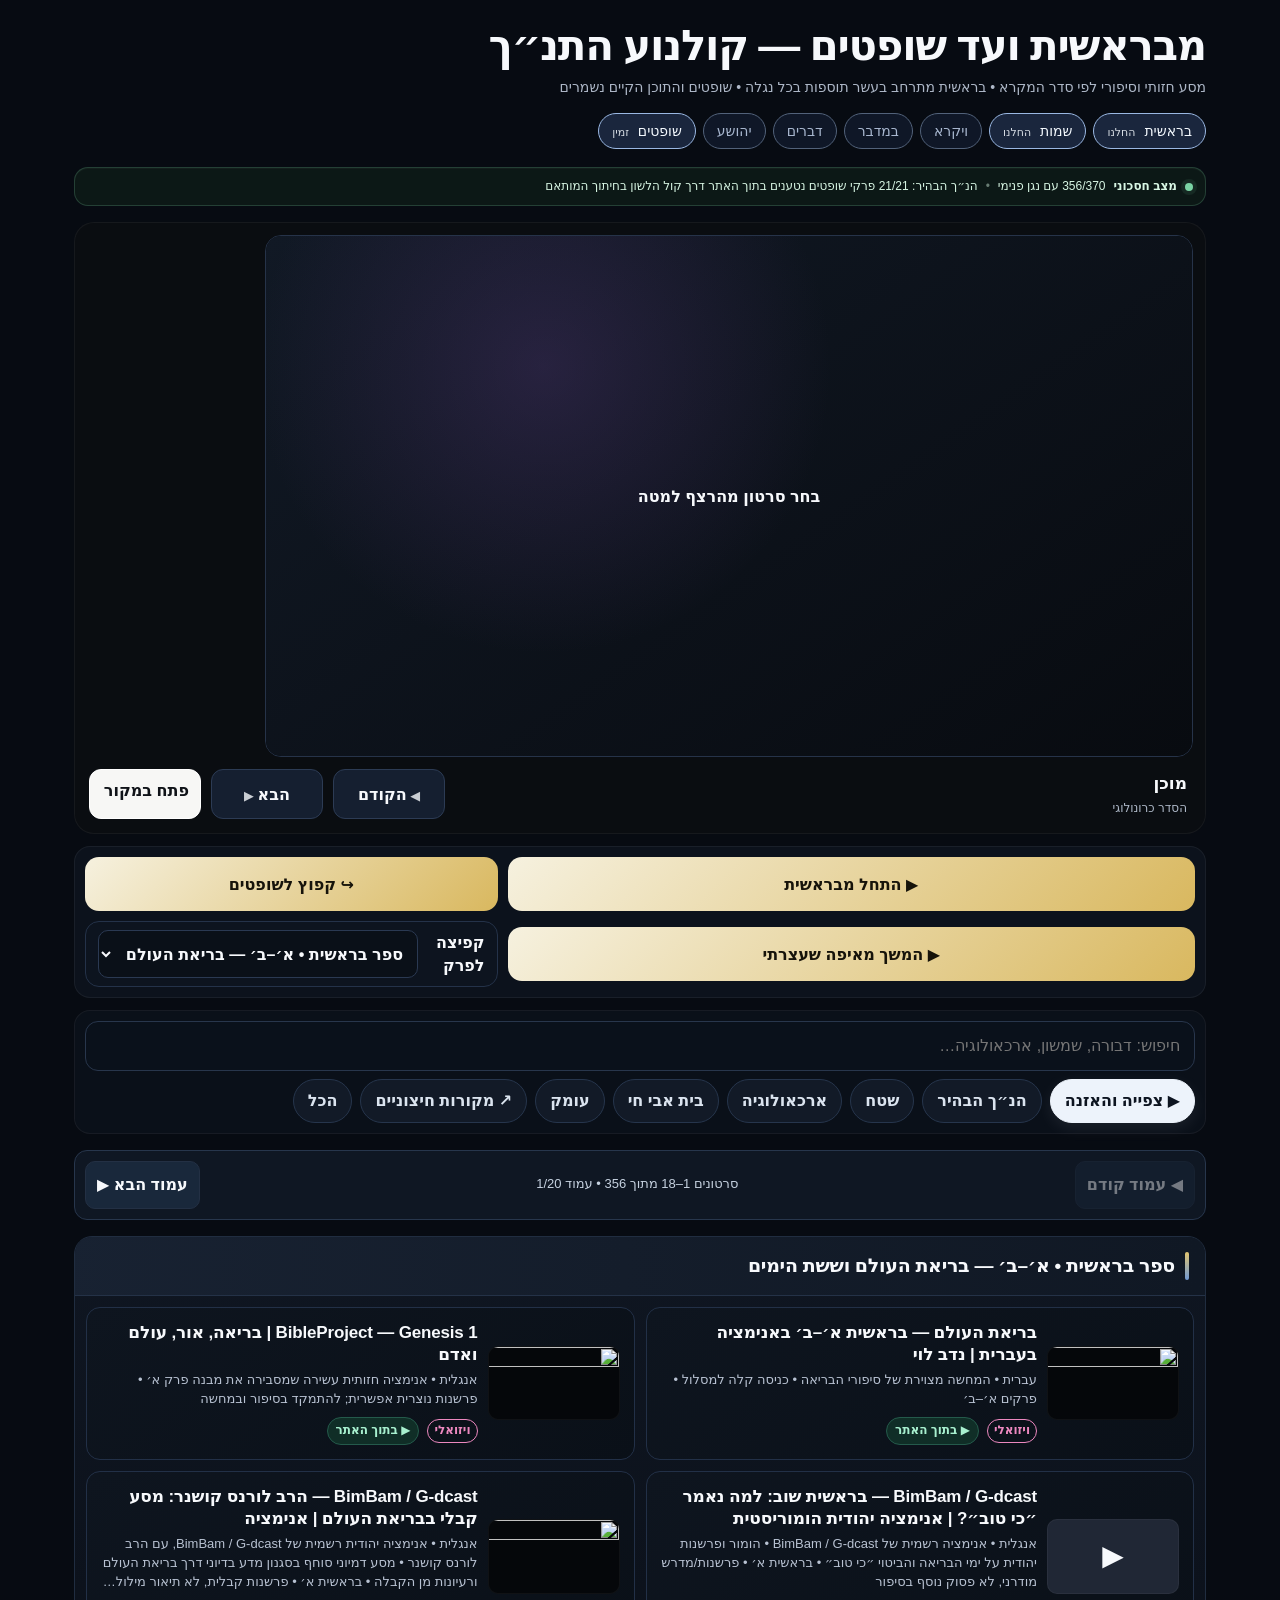
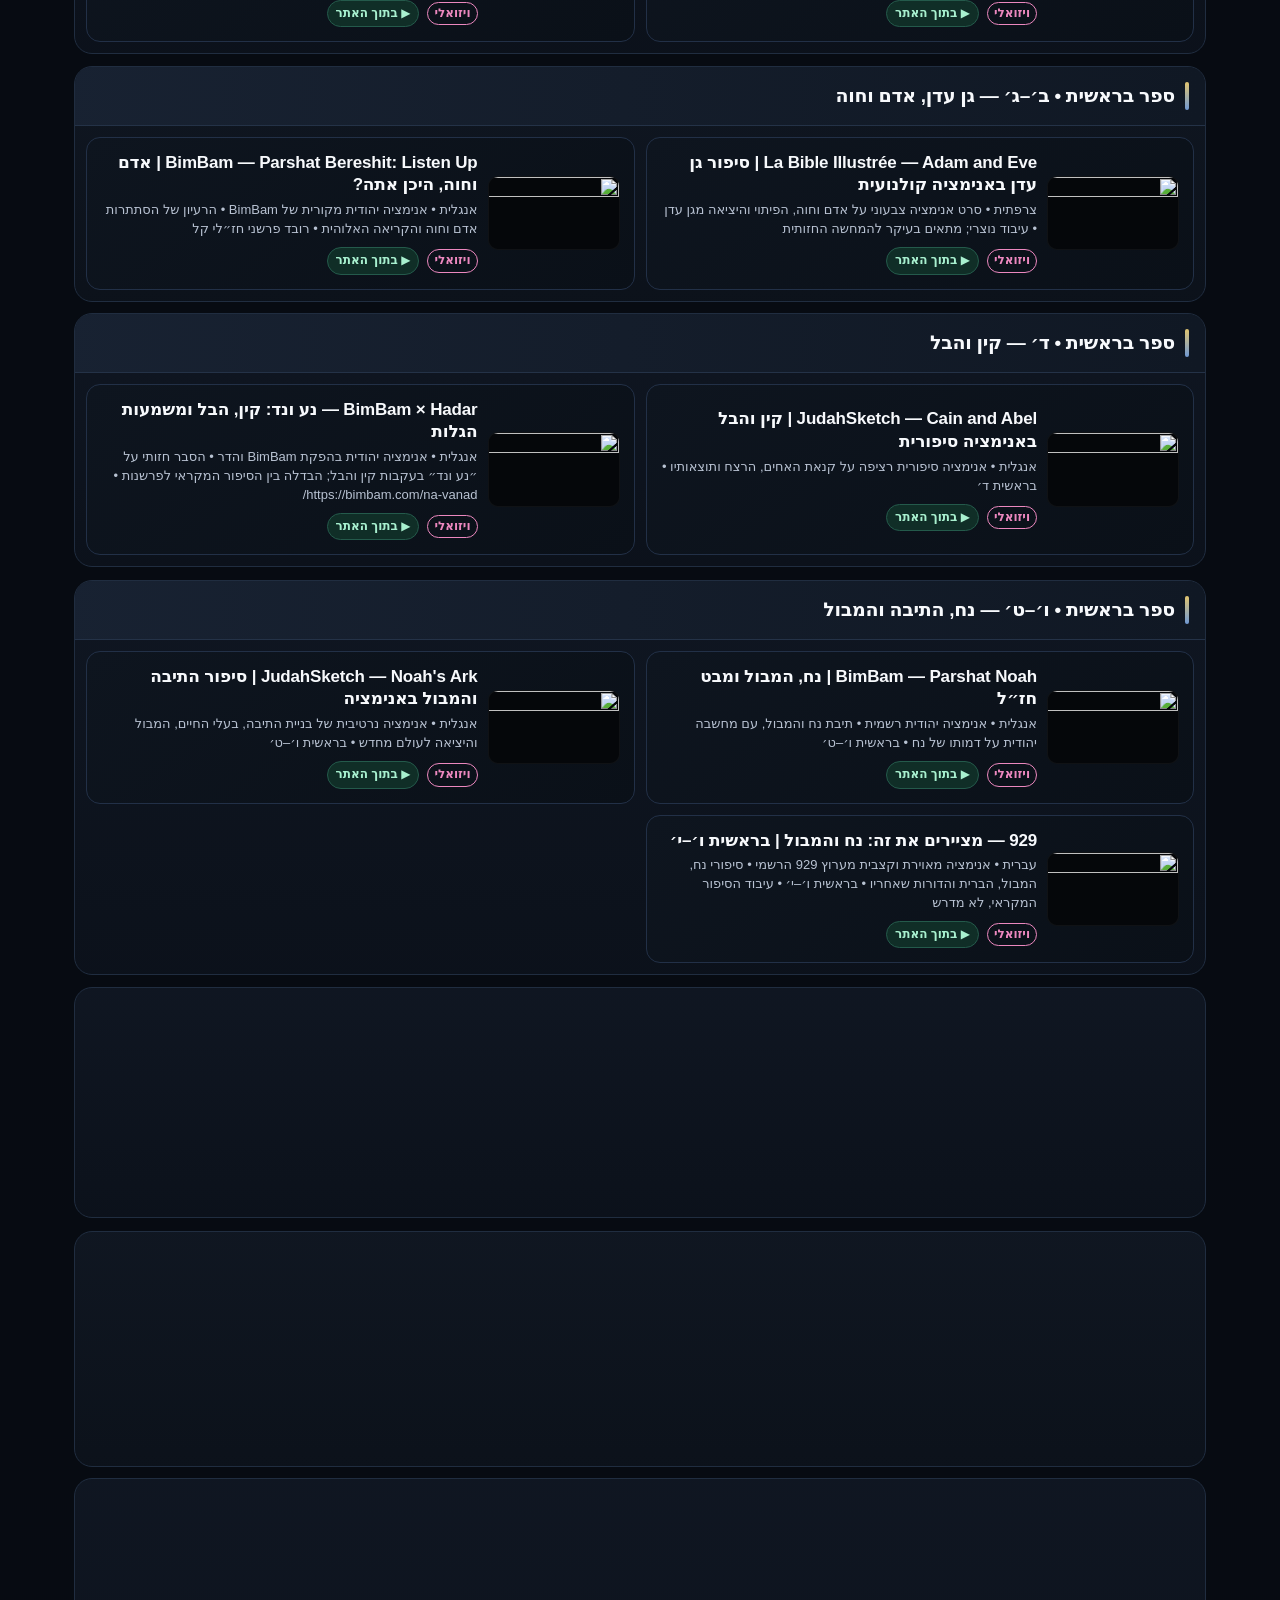
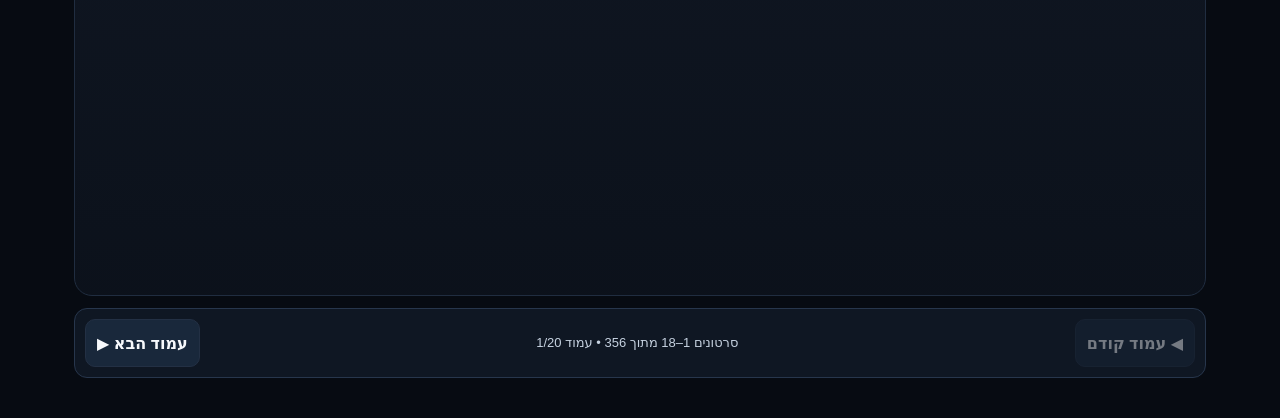
==== commit b3609356: "Add five official illustrated 929 Numbers recaps in chronological order" ====
--- a/index.html
+++ b/index.html
@@ -560,7 +560,7 @@
 .playerBox{backdrop-filter:none!important;-webkit-backdrop-filter:none!important;background:rgba(11,14,18,.995)}
 .chapter{content-visibility:auto;contain:layout paint style;contain-intrinsic-size:420px}
 </style></head><body><div class="wrap"><h1>מבראשית ועד שופטים — קולנוע התנ״ך</h1><div class="sub">מסע חזותי וסיפורי לפי סדר המקרא • בראשית מתרחב בעשר תוספות בכל נגלה • שופטים והתוכן הקיים נשמרים</div><nav class="bookRoad" aria-label="מסלול ספרי התנ״ך"><span class="bookReady">בראשית <small>החלנו</small></span><span class="bookReady">שמות <small>החלנו</small></span><span>ויקרא</span><span>במדבר</span><span>דברים</span><span>יהושע</span><span class="bookReady">שופטים <small>זמין</small></span></nav><div class="status"><span class="statusDot"></span><b>מצב חסכוני</b><span id="statusCount">טוען נתונים…</span><span class="statusSep">•</span><span>הנ״ך הבהיר: 21/21 פרקי שופטים נטענים בתוך האתר דרך קול הלשון בחיתוך המותאם</span></div><div class="playerBox"><div class="player"><div class="ph" id="ph"><b>בחר סרטון מהרצף למטה</b></div><video id="kolNative" class="kolNative" title="הנ״ך הבהיר" controls playsinline preload="metadata"></video><iframe id="hanakhPlayer" class="hanakhPlayer" title="הנ״ך הבהיר" allow="accelerometer; autoplay; clipboard-write; encrypted-media; gyroscope; picture-in-picture; web-share" allowfullscreen referrerpolicy="strict-origin-when-cross-origin" scrolling="no"></iframe><div id="playerHost" class="playerHost"><div id="dynamicPlayerHost" class="dynamicPlayerHost"></div></div></div><div class="now"><div class="nowText"><div class="nowTitle" id="nowTitle">מוכן</div><div class="nowMeta" id="nowMeta">הסדר כרונולוגי</div></div><button id="prev">הקודם</button><button id="next">הבא</button><a class="btn primary" id="open" href="#" target="_blank" rel="noopener">פתח במקור</a></div></div><div class="easybar"><button id="startGenesis" class="comfortBtn">▶ התחל מבראשית</button><button id="jumpJudges" class="comfortBtn">↪ קפוץ לשופטים</button><button id="resumeBtn" class="comfortBtn">▶ המשך מאיפה שעצרתי</button><label class="jumpLabel">קפיצה לפרק <select id="chapterJump" class="chapterJump"></select></label></div><div class="toolbar"><input id="search" class="search" placeholder="חיפוש: דבורה, שמשון, ארכאולוגיה…"><button class="filter active" data-f="playable">▶ צפייה והאזנה</button><button class="filter" data-f="base">הנ״ך הבהיר</button><button class="filter" data-f="field">שטח</button><button class="filter" data-f="arch">ארכאולוגיה</button><button class="filter" data-f="bac">בית אבי חי</button><button class="filter" data-f="depth">עומק</button><button class="filter" data-f="external">↗ מקורות חיצוניים</button><button class="filter" data-f="all">הכל</button></div><div id="timeline"></div></div><script>
-const DATA={"chapters":[["ספר בראשית • א׳–ב׳ — בריאת העולם וששת הימים","בראשית-א-ב"],["ספר בראשית • ב׳–ג׳ — גן עדן, אדם וחוה","בראשית-ב-ג"],["ספר בראשית • ד׳ — קין והבל","בראשית-ד"],["ספר בראשית • ו׳–ט׳ — נח, התיבה והמבול","בראשית-ו-ט"],["ספר בראשית • י״א — מגדל בבל","בראשית-יא"],["בראשית א׳–י״א • חיבור סיפורי הראשית","בראשית-א-יא-סיכום"],["ספר בראשית • י״ב–כ״ב — תחילת מסע אברהם","בראשית-יב-כב"],["ספר בראשית • י״ח–כ״ב — סדום, הגר ויצחק","בראשית-יח-כב"],["ספר בראשית • כ״ג–כ״ה — חיי שרה ורבקה","בראשית-כג-כה"],["ספר בראשית • כ״ה–כ״ח — יעקב ועשו","בראשית-כה-כח"],["ספר בראשית • כ״ח–ל״ב — יעקב בבית לבן","בראשית-כח-לב"],["ספר בראשית • ל״ב–ל״ו — יעקב ועשו","בראשית-לב-לו"],["ספר בראשית • ל״ז–מ׳ — יוסף ואחיו","בראשית-לז-מ"],["ספר בראשית • מ״א–מ״ד — יוסף במצרים","בראשית-מא-מד"],["ספר בראשית • מ״ד–מ״ז — איחוד המשפחה","בראשית-מד-מז"],["ספר בראשית • מ״ז–נ׳ — סיום הספר","בראשית-מז-נ"],["ספר שמות • א׳–ו׳ — משה והסנה","שמות-א-ו"],["ספר שמות • ו׳–ט׳ — פרעה והמכות","שמות-ו-ט"],["ספר שמות • י׳–י״ג — היציאה ממצרים","שמות-י-יג"],["ספר שמות • י״ג–י״ז — ים סוף והמדבר","שמות-יג-יז"],["ספר שמות • י״ח–כ׳ — יתרו וסיני","שמות-יח-כ"],["ספר שמות • כ״א–כ״ד — משפטים","שמות-כא-כד"],["ספר שמות • כ״ה–כ״ז — תכנון המשכן","שמות-כה-כז"],["ספר שמות • כ״ז–ל׳ — תצוה ובגדי הכהונה","שמות-כז-ל"],["ספר שמות • ל׳–ל״ד — עגל הזהב","שמות-ל-לד"],["ספר שמות • ל״ה–מ׳ — סיום המשכן","שמות-לה-מ"],["ספר ויקרא • א׳–ה׳ — הקרבנות","ויקרא-א-ה"],["ספר ויקרא • ו׳–ח׳ — צו והכהנים","ויקרא-ו-ח"],["ספר ויקרא • ט׳–י״א — שמיני וכשרות","ויקרא-ט-יא"],["ספר ויקרא • י״ב–י״ג — תזריע","ויקרא-יב-יג"],["ספר ויקרא • י״ד–ט״ו — מצורע","ויקרא-יד-טו"],["ספר ויקרא • ט״ז–י״ח — אחרי מות","ויקרא-טז-יח"],["ספר ויקרא • י״ט–כ׳ — קדושים","ויקרא-יט-כ"],["ספר ויקרא • כ״א–כ״ד — אמור","ויקרא-כא-כד"],["ספר ויקרא • כ״ה — בהר","ויקרא-כה"],["ספר ויקרא • כ״ו–כ״ז — בחוקותי","ויקרא-כו-כז"],["ספר במדבר • א׳–ד׳ — המפקד ומחנות ישראל","במדבר-א-ד"],["ספר במדבר • ח׳–י״ב — המסע במדבר","במדבר-ח-יב"],["ספר במדבר • י״ג–ט״ו — המרגלים והארץ","במדבר-יג-טו"],["ספר במדבר • ט״ז–י״ח — קורח ועדתו","במדבר-טז-יח"],["ספר במדבר • י״ט–כ״ב — הנחשים ונחש הנחושת","במדבר-יט-כב"],["ספר במדבר • כ״ב–כ״ה — בלעם והאתון","במדבר-כב-כה"],["ספר במדבר • כ״ה–ל׳ — פינחס ובנות צלפחד","במדבר-כה-ל"],["ספר במדבר • ל׳–ל״ב — מטות והנדרים","במדבר-ל-לב"],["ספר במדבר • ל״ג–ל״ו — המסעות והנחלות","במדבר-לג-לו"],["ספר דברים • א׳–ג׳ — משה מספר מחדש את המסע","דברים-א-ג"],["ספר דברים • ג׳–ז׳ — ואתחנן, שמע ישראל ויהושע","דברים-ג-ז"],["ספר דברים • ז׳–י״א — עקב ולב פתוח","דברים-ז-יא"],["ספר דברים • י״א–ט״ז — ראה: הברכות והבחירה","דברים-יא-טז"],["ספר דברים • ט״ז–כ״א — שופטים: צדק צדק תרדוף","דברים-טז-כא"],["ספר דברים • כ״א–כ״ה — כי תצא: חמלה לבעלי חיים","דברים-כא-כה"],["ספר דברים • כ״ו–כ״ט — כי תבוא והברית","דברים-כו-כט"],["ספר דברים • כ״ט–ל׳ — ניצבים: ובחרת בחיים","דברים-כט-ל"],["ספר דברים • ל״א — וילך: משה מעביר את התורה","דברים-לא"],["ספר דברים • ל״ב — האזינו: שירת משה","דברים-לב"],["ספר דברים • ל״ג–ל״ד — וזאת הברכה: פרידת משה","דברים-לג-לד"],["ספר יהושע • ב׳ — רחב והמרגלים ביריחו","יהושע-ב"],["ספר יהושע • ו׳ — נפילת חומות יריחו","יהושע-ו"],["ספר יהושע • ז׳–ח׳ — המפלה והניצחון בעי","יהושע-ז-ח"],["ספר יהושע • א׳–י״ב — חציית הירדן וכיבוש הארץ (סיכום מאויר)","יהושע-א-יב-סיכום"],["ספר יהושע • י״ג–כ״ד — נחלות השבטים וחידוש הברית","יהושע-יג-כד"],["מבוא ורקע","מבוא"],["פרק א׳ — ההתנחלות, עכסה ועתניאל","א"],["פרק ב׳ — מסגרת ספר שופטים","ב"],["פרק ג׳ — עתניאל, אהוד ושמגר","ג"],["פרק ד׳ — דבורה, ברק, יעל וסיסרא","ד"],["פרק ה׳ — שירת דבורה","ה"],["פרק ו׳ — גדעון וירבעל","ו"],["פרק ז׳ — גדעון ו־300 הלוחמים","ז"],["פרק ח׳ — סיום גדעון","ח"],["פרק ט׳ — אבימלך ומשל יותם","ט"],["פרק י׳ — תולע, יאיר ותחילת משבר עמון","י"],["פרק י״א — יפתח ובתו","יא"],["פרק י״ב — מלחמת אפרים והשופטים הקטנים","יב"],["פרק י״ג — לידת שמשון","יג"],["פרק י״ד — שמשון בתמנה","יד"],["פרק ט״ו — שמשון והפלשתים","טו"],["פרק ט״ז — דלילה וסיום שמשון","טז"],["פרק י״ז — פסל מיכה","יז"],["פרק י״ח — שבט דן וליש","יח"],["פרק י״ט — פילגש בגבעה","יט"],["פרק כ׳ — מלחמת בנימין","כ"],["פרק כ״א — שילה וסיום הספר","כא"],["אחרי שופטים — המעבר לשמואל ולמלוכה","סיום"],["שמואל א׳ א׳–ג׳ — חנה, עלי וקריאת שמואל","שמואל-א-א-ג"]],"items":[{"ch":"בראשית-א-ב","title":"בריאת העולם — בראשית א׳–ב׳ באנימציה בעברית | נדב לוי","type":"visual","yt":"MdTNv5cfs9g","url":"https://www.youtube.com/watch?v=MdTNv5cfs9g","embed":null,"note":"עברית • המחשה מצוירת של סיפורי הבריאה • כניסה קלה למסלול • פרקים א׳–ב׳","book":"בראשית"},{"ch":"בראשית-א-ב","title":"BibleProject — Genesis 1 | בריאה, אור, עולם ואדם","type":"visual","yt":"afVN-7vY0KA","url":"https://www.youtube.com/watch?v=afVN-7vY0KA","embed":null,"note":"אנגלית • אנימציה חזותית עשירה שמסבירה את מבנה פרק א׳ • פרשנות נוצרית אפשרית; להתמקד בסיפור ובמחשה","book":"בראשית"},{"ch":"בראשית-א-ב","title":"BimBam / G-dcast — בראשית שוב: למה נאמר ״כי טוב״? | אנימציה יהודית הומוריסטית","type":"visual","yt":null,"url":"https://vimeo.com/7019402","embed":"https://player.vimeo.com/video/7019402?autoplay=1&playsinline=1&dnt=1","note":"אנגלית • אנימציה רשמית של BimBam / G-dcast • הומור ופרשנות יהודית על ימי הבריאה והביטוי ״כי טוב״ • בראשית א׳ • פרשנות/מדרש מודרני, לא פסוק נוסף בסיפור","book":"בראשית"},{"ch":"בראשית-א-ב","title":"BimBam / G-dcast — הרב לורנס קושנר: מסע קבלי בבריאת העולם | אנימציה","type":"visual","yt":"ZDKxEDKb_tE","url":"https://www.youtube.com/watch?v=ZDKxEDKb_tE","embed":null,"note":"אנגלית • אנימציה יהודית רשמית של BimBam / G-dcast, עם הרב לורנס קושנר • מסע דמיוני סוחף בסגנון מדע בדיוני דרך בריאת העולם ורעיונות מן הקבלה • בראשית א׳ • פרשנות קבלית, לא תיאור מילולי של הפסוקים • https://bimbam.com/bereshit/","book":"בראשית"},{"ch":"בראשית-ב-ג","title":"La Bible Illustrée — Adam and Eve | סיפור גן עדן באנימציה קולנועית","type":"visual","yt":"8TjkTj_KSdQ","url":"https://www.youtube.com/watch?v=8TjkTj_KSdQ","embed":null,"note":"צרפתית • סרט אנימציה צבעוני על אדם וחוה, הפיתוי והיציאה מגן עדן • עיבוד נוצרי; מתאים בעיקר להמחשה החזותית","book":"בראשית"},{"ch":"בראשית-ב-ג","title":"BimBam — Parshat Bereshit: Listen Up | אדם וחוה, היכן אתה?","type":"visual","yt":"O4hEvag2MmY","url":"https://www.youtube.com/watch?v=O4hEvag2MmY","embed":null,"note":"אנגלית • אנימציה יהודית מקורית של BimBam • הרעיון של הסתתרות אדם וחוה והקריאה האלוהית • רובד פרשני חז״לי קל","book":"בראשית"},{"ch":"בראשית-ד","title":"JudahSketch — Cain and Abel | קין והבל באנימציה סיפורית","type":"visual","yt":"QCIrDiayvGU","url":"https://www.youtube.com/watch?v=QCIrDiayvGU","embed":null,"note":"אנגלית • אנימציה סיפורית רציפה על קנאת האחים, הרצח ותוצאותיו • בראשית ד׳","book":"בראשית"},{"ch":"בראשית-ד","title":"BimBam × Hadar — נע ונד: קין, הבל ומשמעות הגלות","type":"visual","yt":"3GXytfdvuvM","url":"https://www.youtube.com/watch?v=3GXytfdvuvM","embed":null,"note":"אנגלית • אנימציה יהודית בהפקת BimBam והדר • הסבר חזותי על ״נע ונד״ בעקבות קין והבל; הבדלה בין הסיפור המקראי לפרשנות • https://bimbam.com/na-vanad/","book":"בראשית"},{"ch":"בראשית-ו-ט","title":"BimBam — Parshat Noah | נח, המבול ומבט חז״ל","type":"visual","yt":"lMyjDdY5lIQ","url":"https://www.youtube.com/watch?v=lMyjDdY5lIQ","embed":null,"note":"אנגלית • אנימציה יהודית רשמית • תיבת נח והמבול, עם מחשבה יהודית על דמותו של נח • בראשית ו׳–ט׳","book":"בראשית"},{"ch":"בראשית-ו-ט","title":"JudahSketch — Noah's Ark | סיפור התיבה והמבול באנימציה","type":"visual","yt":"_EuANfGsw1U","url":"https://www.youtube.com/watch?v=_EuANfGsw1U","embed":null,"note":"אנגלית • אנימציה נרטיבית של בניית התיבה, בעלי החיים, המבול והיציאה לעולם מחדש • בראשית ו׳–ט׳","book":"בראשית"},{"ch":"בראשית-ו-ט","title":"929 — מציירים את זה: נח והמבול | בראשית ו׳–י׳","type":"visual","yt":"FmywE4WNCqw","note":"עברית • אנימציה מאוירת וקצבית מערוץ 929 הרשמי • סיפורי נח, המבול, הברית והדורות שאחריו • בראשית ו׳–י׳ • עיבוד הסיפור המקראי, לא מדרש","book":"בראשית","url":"https://www.youtube.com/watch?v=FmywE4WNCqw","embed":null},{"ch":"בראשית-יא","title":"JudahSketch — The Tower of Babel | מגדל בבל","type":"visual","yt":"pNDgt5VdLjU","url":"https://www.youtube.com/watch?v=pNDgt5VdLjU","embed":null,"note":"אנגלית • אנימציה של בניית המגדל, בלבול הלשונות והפיזור • בראשית י״א","book":"בראשית"},{"ch":"בראשית-יא","title":"BimBam — מגדל בבל: מדוע אנחנו בונים?","type":"visual","yt":"Mha9c3QX5QI","url":"https://www.youtube.com/watch?v=Mha9c3QX5QI","embed":null,"note":"אנגלית • אנימציה יהודית עם דוד צבי קלמן • פרשנות מעניינת על מגדל בבל, שאיפות אנושיות ושפה • https://bimbam.com/tower-babel/","book":"בראשית"},{"ch":"בראשית-א-יא-סיכום","title":"BibleProject — Genesis 1–11 | חיבור כל סיפורי הראשית","type":"visual","yt":"GQI72THyO5I","url":"https://www.youtube.com/watch?v=GQI72THyO5I","embed":null,"note":"אנגלית • אנימציה מסכמת מבריאה עד מגדל בבל • מכניסה לסדר את כל מה שנצפה עד כאן לפני סיפורי האבות","book":"בראשית"},{"ch":"בראשית-יב-כב","title":"929 — מציירים את זה: מסע אברהם וברית בין הבתרים | בראשית י״א–ט״ו","type":"visual","yt":"xA_rv9GVIGw","note":"עברית • אנימציה מקורית של פרויקט 929 • מאור כשדים ולך לך עד ברית בין הבתרים • בראשית י״א–ט״ו • המחשת המקרא עם הומור וגרפיקה","book":"בראשית","url":"https://www.youtube.com/watch?v=xA_rv9GVIGw","embed":null},{"ch":"בראשית-יב-כב","title":"JudahSketch — Abraham | מסע אברהם והברית באנימציה","type":"visual","yt":"6kS1CqT77EY","url":"https://www.youtube.com/watch?v=6kS1CqT77EY","embed":null,"note":"אנגלית • אנימציית מסע על אברהם, הברית והניסיונות • תחילת סיפורי האבות, בראשית י״ב–כ״ב","book":"בראשית"},{"ch":"בראשית-יב-כב","title":"BimBam — לך לך — ברית בין הבתרים | אנימציה יהודית","type":"visual","yt":"kFCK4VVqb6Q","url":"https://www.youtube.com/watch?v=kFCK4VVqb6Q","embed":null,"note":"אנגלית • BimBam • אנימציה יהודית רשמית • בראשית י״ב–י״ז","book":"בראשית"},{"ch":"בראשית-יב-כב","title":"BimBam — לך לך: השיר של שרה | אנימציה מוזיקלית יהודית","type":"visual","yt":"GsjXmJq55Fw","url":"https://www.youtube.com/watch?v=GsjXmJq55Fw","embed":null,"note":"אנגלית • BimBam • קליפ אנימציה מוזיקלי מנקודת המבט של שרה • בראשית י״ב • פרשנות/עיבוד יהודי","book":"בראשית"},{"ch":"בראשית-יב-כב","title":"929 — מציירים את זה: אברהם, שרה, הגר וסדום | בראשית ט״ז–כ׳","type":"visual","yt":"hbNcAoIch-Y","note":"עברית • תקציר מאויר של פרויקט 929 • סיפורי אברהם ושרה, הגר, הבשורה וסדום • בראשית ט״ז–כ׳ • עיבוד הסיפור המקראי","book":"בראשית","url":"https://www.youtube.com/watch?v=hbNcAoIch-Y","embed":null},{"ch":"בראשית-יח-כב","title":"BimBam — אוהל אברהם: הכנסת אורחים על פי פרשנות חז״ל","type":"visual","yt":"LuZVq0Mmbxg","url":"https://www.youtube.com/watch?v=LuZVq0Mmbxg","embed":null,"note":"אנגלית • אנימציה יהודית של BimBam בשיתוף NCSY • הכנסת אורחים של אברהם בבראשית י״ח, עם נקודות מבט מפרשנות חז״ל • https://bimbam.com/jewish-hospitality/","book":"בראשית"},{"ch":"בראשית-יח-כב","title":"BimBam — וירא — אברהם וסדום | אנימציה יהודית","type":"visual","yt":"IvoLEonjlP8","url":"https://www.youtube.com/watch?v=IvoLEonjlP8","embed":null,"note":"אנגלית • BimBam • אנימציה יהודית רשמית • בראשית י״ח–י״ט","book":"בראשית"},{"ch":"בראשית-יח-כב","title":"BimBam — הגר וישמעאל במדבר | סיפור וירא באנימציה יהודית","type":"visual","yt":"mk9tG4C7l00","url":"https://www.youtube.com/watch?v=mk9tG4C7l00","embed":null,"note":"אנגלית • אנימציה יהודית רשמית של BimBam עם אוון וולקנשטיין • הגר וישמעאל במדבר (בראשית כ״א) • סיפור מקראי עם פרשנות יהודית מודרנית, לא מדרש חז״ל","book":"בראשית"},{"ch":"בראשית-כג-כה","title":"BimBam — חיי שרה — רבקה על הבאר | אנימציה יהודית","type":"visual","yt":"-Z5vGj7g1X0","url":"https://www.youtube.com/watch?v=-Z5vGj7g1X0","embed":null,"note":"אנגלית • BimBam • אנימציה יהודית רשמית • בראשית כ״ד","book":"בראשית"},{"ch":"בראשית-כה-כח","title":"BimBam — תולדות — יעקב ועשו | אנימציה יהודית","type":"visual","yt":"pHNlRPgapLE","url":"https://www.youtube.com/watch?v=pHNlRPgapLE","embed":null,"note":"אנגלית • BimBam • אנימציה יהודית רשמית • בראשית כ״ה–כ״ח","book":"בראשית"},{"ch":"בראשית-כה-כח","title":"BimBam — תולדות עם Y-Love | יעקב ועשו בראפ מאויר","type":"visual","yt":"A1YnXEfE_Q0","url":"https://www.youtube.com/watch?v=A1YnXEfE_Q0","embed":null,"note":"אנגלית • BimBam • אנימציה קצבית יהודית עם Y-Love • יעקב ועשו, הבכורה והמתח המשפחתי • בראשית כ״ה–כ״ח","book":"בראשית"},{"ch":"בראשית-כח-לב","title":"BimBam — ויצא — יעקב, רחל, לאה ולבן | אנימציה יהודית","type":"visual","yt":"-NZjrdQoAAk","url":"https://www.youtube.com/watch?v=-NZjrdQoAAk","embed":null,"note":"אנגלית • BimBam • אנימציה יהודית רשמית • בראשית כ״ח–ל״א","book":"בראשית"},{"ch":"בראשית-לב-לו","title":"BimBam — וישלח — המאבק של יעקב | אנימציה יהודית","type":"visual","yt":"yc2UAY6h7PI","url":"https://www.youtube.com/watch?v=yc2UAY6h7PI","embed":null,"note":"אנגלית • BimBam • אנימציה יהודית רשמית • בראשית ל״ב–ל״ג","book":"בראשית"},{"ch":"בראשית-לב-לו","title":"BimBam / G-dcast — וישלח: יעקב נאבק בלילה | חידוש מאויר של דרה הורן","type":"visual","yt":null,"url":"https://vimeo.com/2442568","embed":"https://player.vimeo.com/video/2442568?autoplay=1&playsinline=1&dnt=1","note":"אנגלית • אנימציה יהודית של BimBam / G-dcast עם הסופרת דרה הורן • זווית פרשנית על מאבק יעקב בלילה • בראשית ל״ב • פרשנות יהודית, לא תיאור מילולי של כל הפסוקים","book":"בראשית"},{"ch":"בראשית-לב-לו","title":"929 — מציירים את זה: יעקב, לבן, המלאך ועשו | בראשית ל״א–ל״ה","type":"visual","yt":"Y_vDjugI2Eo","url":"https://www.youtube.com/watch?v=Y_vDjugI2Eo","embed":null,"note":"עברית • אנימציה מאוירת וקצבית בערוץ הרשמי של 929 תנ״ך ביחד • מסע יעקב חזרה לכנען, המאבק הלילי והפגישה הדרמטית עם עשו • עיבוד/סיכום חזותי של הסיפור המקראי; לא מדרש חז״ל","book":"בראשית"},{"ch":"בראשית-לז-מ","title":"BimBam — וישב — יוסף וכתונת הפסים | אנימציה יהודית","type":"visual","yt":"vH5jH-9DAQc","url":"https://www.youtube.com/watch?v=vH5jH-9DAQc","embed":null,"note":"אנגלית • BimBam • אנימציה יהודית רשמית • בראשית ל״ז–מ׳","book":"בראשית"},{"ch":"בראשית-מא-מד","title":"BimBam — מקץ — חלומות פרעה | אנימציה יהודית","type":"visual","yt":"APtaivO25H8","url":"https://www.youtube.com/watch?v=APtaivO25H8","embed":null,"note":"אנגלית • BimBam • אנימציה יהודית רשמית • בראשית מ״א–מ״ד","book":"בראשית"},{"ch":"בראשית-מא-מד","title":"929 — מציירים את זה: יוסף שליט מצרים ואחיו | בראשית מ״א–מ״ה","type":"visual","yt":"GN4BJs-pZt8","url":"https://www.youtube.com/watch?v=GN4BJs-pZt8","embed":null,"note":"עברית • אנימציה מאוירת וקצבית בערוץ הרשמי של 929 תנ״ך ביחד • חלומות פרעה, שנות השובע והרעב והמפגש המחודש עם האחים • עיבוד/סיכום חזותי של הסיפור המקראי; לא מדרש חז״ל","book":"בראשית"},{"ch":"בראשית-מד-מז","title":"BimBam — ויגש — יהודה מול יוסף | אנימציה יהודית","type":"visual","yt":"4ad7TEHMAkc","url":"https://www.youtube.com/watch?v=4ad7TEHMAkc","embed":null,"note":"אנגלית • BimBam • אנימציה יהודית רשמית • בראשית מ״ד–מ״ז","book":"בראשית"},{"ch":"בראשית-מד-מז","title":"BimBam / G-dcast — ויגש (2008): הרגע שבו יוסף נחשף לאחיו | אנימציה דרמטית","type":"visual","yt":"UIL7v-76g4c","url":"https://www.youtube.com/watch?v=UIL7v-76g4c","embed":null,"note":"אנגלית • פרשנות יהודית באנימציה, בעיבודה של ליז נורד • רגע חשיפת יוסף ותגובת אחיו (בראשית מ״ד–מ״ז) בסגנון 'extreme makeover' • גרסה סיפורית נפרדת מן העיבוד על המצפן המוסרי של האחים • מקור רשמי: https://bimbam.com/vayigash/ • עיבוד/פרשנות, לא פסוקים מילה במילה","book":"בראשית"},{"ch":"בראשית-מז-נ","title":"BimBam — ויחי — ברכות יעקב | אנימציה יהודית","type":"visual","yt":"ywxNiO97KTc","url":"https://www.youtube.com/watch?v=ywxNiO97KTc","embed":null,"note":"אנגלית • BimBam • אנימציה יהודית רשמית • בראשית מ״ז–נ׳","book":"בראשית"},{"ch":"שמות-א-ו","title":"929 — מציירים את זה: שלח את עמי! לידת משה וראשית השליחות | שמות א׳–ה׳","type":"visual","yt":"V-0yCswp6qM","note":"עברית • אנימציית 929 על שעבוד מצרים, הצלת משה, הסנה והעימות הראשוני עם פרעה • שמות א׳–ה׳ • עיבוד מקראי קצבי","book":"שמות","url":"https://www.youtube.com/watch?v=V-0yCswp6qM","embed":null},{"ch":"שמות-א-ו","title":"BimBam × Hadar — מי הייתה מרים הנביאה?","type":"visual","yt":"pyGaacKm35I","url":"https://www.youtube.com/watch?v=pyGaacKm35I","embed":null,"note":"אנגלית • אנימציה יהודית בהפקת BimBam והדר • סיפור מנהיגותה של מרים מראשית חיי משה, עם מבט פרשני רחב על דמותה • https://bimbam.com/miriam/","book":"שמות"},{"ch":"שמות-א-ו","title":"BimBam — Shemot: Moses and the Burning Bush","type":"visual","yt":"gvf2igu9_K4","url":"https://www.youtube.com/watch?v=gvf2igu9_K4","embed":null,"note":"אנגלית • אנימציה יהודית רשמית של BimBam • שמות ג׳–ד׳ • הסנה וכבדות פיו של משה","book":"שמות"},{"ch":"שמות-ו-ט","title":"BimBam — Va'eira: Moses and Aaron Confront Pharaoh","type":"visual","yt":"MSSNno7BWSw","url":"https://www.youtube.com/watch?v=MSSNno7BWSw","embed":null,"note":"אנגלית • אנימציה יהודית רשמית של BimBam • שמות ו׳–ט׳ • העימות עם פרעה ומכות מצרים","book":"שמות"},{"ch":"שמות-י-יג","title":"BimBam — Bo: Aaron, Moses and Pharaoh","type":"visual","yt":"nmY6LwbvSVM","url":"https://www.youtube.com/watch?v=nmY6LwbvSVM","embed":null,"note":"אנגלית • אנימציה יהודית רשמית של BimBam • שמות י׳–י״ג • סיפור היציאה מנקודת מבטו של אהרן","book":"שמות"},{"ch":"שמות-י-יג","title":"929 — מציירים את זה: יציאת מצרים וקריעת ים סוף | שמות י״א–ט״ו","type":"visual","yt":"uQ0JHIrDIyE","url":"https://www.youtube.com/watch?v=uQ0JHIrDIyE","embed":null,"note":"עברית • אנימציה מאוירת וקצבית בערוץ הרשמי של 929 תנ״ך ביחד • מכת בכורות, פסח מצרים, היציאה לדרך וחציית ים סוף • עיבוד/סיכום חזותי של הסיפור המקראי; לא מדרש חז״ל","book":"שמות"},{"ch":"שמות-יג-יז","title":"BimBam — Beshalach: Crossing the Sea","type":"visual","yt":"qb_W0fyLziA","url":"https://www.youtube.com/watch?v=qb_W0fyLziA","embed":null,"note":"אנגלית • אנימציה יהודית רשמית של BimBam • שמות י״ג–ט״ו • היציאה ממצרים וקריעת ים סוף","book":"שמות"},{"ch":"שמות-יג-יז","title":"BimBam — The Story of Nachshon: Animated Midrash","type":"visual","yt":"QKp6y2Lpgxg","url":"https://www.youtube.com/watch?v=QKp6y2Lpgxg","embed":null,"note":"אנגלית • אנימציה יהודית רשמית של BimBam • מדרש על נחשון וקריעת ים סוף, לא פרט מפורש בפסוקים","book":"שמות"},{"ch":"שמות-יג-יז","title":"BimBam — בשלח: המן והתלונות במדבר | אנימציה יהודית משעשעת","type":"visual","yt":"9wNil8rikr8","url":"https://www.youtube.com/watch?v=9wNil8rikr8","embed":null,"note":"אנגלית • BimBam (יוצר רשמי) • אנימציה סיפורית משעשעת על יציאת מצרים, האוכל והמן במדבר • שמות י״ג–י״ז • פרשנות יהודית לצד העלילה המקראית • https://bimbam.com/beshalach/","book":"שמות"},{"ch":"שמות-יג-יז","title":"929 — מציירים את זה: תלונות המדבר, עמלק ומעמד סיני | שמות ט״ז–כ׳","type":"visual","yt":"WpIm1XIwV78","note":"עברית • סיכום מאויר של 929 • המן, המים, מלחמת עמלק, יתרו ומעמד הר סיני • שמות ט״ז–כ׳ • מוצג לקראת פרקי מתן תורה","book":"שמות","url":"https://www.youtube.com/watch?v=WpIm1XIwV78","embed":null},{"ch":"שמות-יח-כ","title":"BimBam — Yitro: Moses Learns to Delegate","type":"visual","yt":"UabwIKpxDe0","url":"https://www.youtube.com/watch?v=UabwIKpxDe0","embed":null,"note":"אנגלית • אנימציה יהודית רשמית של BimBam • שמות י״ח • עצת יתרו למשה לפני מעמד סיני","book":"שמות"},{"ch":"שמות-יח-כ","title":"עשרת הדיברות — אנימציית חול אמנותית במוזיאון אנו","type":"visual","yt":null,"url":"https://vimeo.com/870875480","embed":"https://player.vimeo.com/video/870875480?autoplay=1&playsinline=1&dnt=1","note":"עברית • יצירת אנימציית חול ומוזיקה שהפיק מוזיאון אנו, בבימוי אריק בועז ולצלילי יוני רכטר • שמות כ׳, עשרת הדיברות • המחשה אמנותית ולא מדרש חז״ל","book":"שמות"},{"ch":"שמות-כא-כד","title":"BimBam — Mishpatim: Doing What's Right","type":"visual","yt":"V9OfJRPDgtc","url":"https://www.youtube.com/watch?v=V9OfJRPDgtc","embed":null,"note":"אנגלית • אנימציה יהודית רשמית של BimBam • שמות כ״א–כ״ד • פרשנות מונפשת על משפט וצדק","book":"שמות"},{"ch":"שמות-כא-כד","title":"BimBam — משפטים: הנחש שמפתה לקחת ריבית | אנימציה יהודית הומוריסטית","type":"visual","yt":"sd8kFLuGn34","url":"https://www.youtube.com/watch?v=sd8kFLuGn34","embed":null,"note":"אנגלית • אנימציה רשמית של BimBam עם מהר״ת רורי פיקר נייס, על הלוואה לעניים ואיסור ריבית (שמות כ״ב:כ״ד) • המחשת נחש חמדן, עיבוד חזותי להלכה ולא סיפור מקראי חדש • מקור רשמי: https://bimbam.com/mishpatim/","book":"שמות"},{"ch":"שמות-כא-כד","title":"929 — מציירים את זה: משפטים וערכי חברה | שמות כ״א–כ״ה","type":"visual","yt":"7y-2CVQ4Ry8","url":"https://www.youtube.com/watch?v=7y-2CVQ4Ry8","embed":null,"note":"עברית • אנימציה מאוירת וקצבית בערוץ הרשמי של 929 תנ״ך ביחד • חוקי החברה, אחריות הדדית והמעבר להקמת המשכן • עיבוד/סיכום חזותי של הסיפור המקראי; לא מדרש חז״ל","book":"שמות"},{"ch":"שמות-כה-כז","title":"BimBam — Terumah: Designing the Tabernacle","type":"visual","yt":"-7NV_pjxNeU","url":"https://www.youtube.com/watch?v=-7NV_pjxNeU","embed":null,"note":"אנגלית • אנימציה יהודית רשמית של BimBam • שמות כ״ה–כ״ז • מבנה המשכן והכלים","book":"שמות"},{"ch":"שמות-כז-ל","title":"BimBam — תצוה: מה מסתתר בבגדי הכהונה?","type":"visual","yt":"uMdNXLs-MJU","url":"https://www.youtube.com/watch?v=uMdNXLs-MJU","embed":null,"note":"אנגלית • אנימציה יהודית עם רנדי צוקרברג • צבעים, אריגים, תכשיטים ומשמעות הלבוש של הכהן • שמות כ״ז–ל׳ • https://bimbam.com/tetzaveh-2019/","book":"שמות"},{"ch":"שמות-ל-לד","title":"BimBam — Ki Tisa: The Golden Calf and Broken Tablets","type":"visual","yt":"Au4Qjhs4aWk","url":"https://www.youtube.com/watch?v=Au4Qjhs4aWk","embed":null,"note":"אנגלית • אנימציה יהודית רשמית של BimBam • שמות ל״ב–ל״ד • עגל הזהב ושבירת הלוחות","book":"שמות"},{"ch":"שמות-ל-לד","title":"BimBam — עגל הזהב דרך הפסיכולוגיה | אנימציה יהודית משעשעת","type":"visual","yt":"zTck2s1N5Pc","url":"https://www.youtube.com/watch?v=zTck2s1N5Pc","embed":null,"note":"אנגלית • אנימציה רשמית של BimBam עם שרה גרשמן • חטא העגל (שמות ל״ב) מנקודת מבט פסיכולוגית והומוריסטית • פרשנות יהודית מודרנית, לא פסוק או מדרש חז״ל","book":"שמות"},{"ch":"שמות-לה-מ","title":"BimBam — ויקהל: שיר על לב, יצירה ובניית המשכן","type":"visual","yt":"olEbSzPmgd8","url":"https://www.youtube.com/watch?v=olEbSzPmgd8","embed":null,"note":"אנגלית • אנימציה ומוזיקה מאת אלישיה ג׳ו רבינס • נדבת הלב והאמנות של בניית המשכן • שמות ל״ה–ל״ח • https://bimbam.com/vayakhel/","book":"שמות"},{"ch":"שמות-לה-מ","title":"BimBam — Pekudei: The Cloud and the Finished Tabernacle","type":"visual","yt":"fIeB25q9mMo","url":"https://www.youtube.com/watch?v=fIeB25q9mMo","embed":null,"note":"אנגלית • אנימציה יהודית רשמית של BimBam • שמות ל״ט–מ׳ • עיבוד אמנותי מודרני על המשכן, לא שחזור מקראי","book":"שמות"},{"ch":"שמות-לה-מ","title":"BimBam — פקודי: תיאטרון נינג׳ה הומוריסטי על המשכן","type":"visual","yt":"QpvnmeCOrGo","url":"https://www.youtube.com/watch?v=QpvnmeCOrGo","embed":null,"note":"אנגלית • אנימציה קומית יהודית רשמית של BimBam בהגשת דב ויינשטיין, 2010 • שמות ל״ח–מ׳, בניית המשכן • פרשנות יצירתית מודרנית, שונה מסרטון The Cloud","book":"שמות"},{"ch":"ויקרא-א-ה","title":"BimBam — Vayikra: קרבנות ומשמעותם","type":"visual","yt":null,"url":"https://vimeo.com/3786926","embed":"https://player.vimeo.com/video/3786926?autoplay=1&playsinline=1&dnt=1","note":"אנגלית • אנימציה רשמית של BimBam / G-dcast ב־Vimeo • פרשנות יהודית מאוירת על הקרבנות","book":"ויקרא"},{"ch":"ויקרא-ו-ח","title":"BimBam — Tzav: צו: הקרבנות וקהילה","type":"visual","yt":null,"url":"https://vimeo.com/3914038","embed":"https://player.vimeo.com/video/3914038?autoplay=1&playsinline=1&dnt=1","note":"אנגלית • אנימציה רשמית של BimBam / G-dcast ב־Vimeo • הומור ונתינה לקהילה","book":"ויקרא"},{"ch":"ויקרא-ט-יא","title":"BimBam — Shemini: שמיני: שיר הכשרות","type":"visual","yt":null,"url":"https://vimeo.com/4125605","embed":"https://player.vimeo.com/video/4125605?autoplay=1&playsinline=1&dnt=1","note":"אנגלית • אנימציה רשמית של BimBam / G-dcast ב־Vimeo • אנימציה מוזיקלית על נדב ואביהוא ובעלי חיים כשרים","book":"ויקרא"},{"ch":"ויקרא-ט-יא","title":"BimBam — שמיני: שתיקת אהרן אחרי מות נדב ואביהוא | פרשנות מונפשת","type":"visual","yt":"WSVKvSXAn88","url":"https://www.youtube.com/watch?v=WSVKvSXAn88","embed":null,"note":"אנגלית • אנימציה יהודית רשמית של BimBam בהנחיית הרב דן הורוביץ • מדוע אהרן שותק לאחר מות בניו? עיבוד פרשני רגיש על ויקרא י׳ • פרשנות יהודית ולא הרחבה של הטקסט המקראי • https://bimbam.com/torah-texts/","book":"ויקרא"},{"ch":"ויקרא-יב-יג","title":"BimBam — Tazria: תזריע: נגעי עור","type":"visual","yt":null,"url":"https://vimeo.com/4236777","embed":"https://player.vimeo.com/video/4236777?autoplay=1&playsinline=1&dnt=1","note":"אנגלית • אנימציה רשמית של BimBam / G-dcast ב־Vimeo • אנימציה קומית על נגעי עור (כולל תיאורים של מחלות עור)","book":"ויקרא"},{"ch":"ויקרא-יד-טו","title":"BimBam — Metzorah: מצורע: צרעת הבגד והבית","type":"visual","yt":null,"url":"https://vimeo.com/4271567","embed":"https://player.vimeo.com/video/4271567?autoplay=1&playsinline=1&dnt=1","note":"אנגלית • אנימציה רשמית של BimBam / G-dcast ב־Vimeo • הרב סטיב גרינברג מסביר בצורה מאוירת על הבית והבגד","book":"ויקרא"},{"ch":"ויקרא-טז-יח","title":"BimBam — Acharei Mot: אחרי מות: גבולות הקדושה","type":"visual","yt":null,"url":"https://vimeo.com/4351429","embed":"https://player.vimeo.com/video/4351429?autoplay=1&playsinline=1&dnt=1","note":"אנגלית • אנימציה רשמית של BimBam / G-dcast ב־Vimeo • עמיחי לאו־לביא מספר פרשנות אישית יהודית","book":"ויקרא"},{"ch":"ויקרא-יט-כ","title":"BimBam — Kedoshim: קדושים: חרוזי המצוות","type":"visual","yt":null,"url":"https://vimeo.com/4406566","embed":"https://player.vimeo.com/video/4406566?autoplay=1&playsinline=1&dnt=1","note":"אנגלית • אנימציה רשמית של BimBam / G-dcast ב־Vimeo • אלנה יגודה שרה ומציירת את מצוות הפרשה","book":"ויקרא"},{"ch":"ויקרא-כא-כד","title":"BimBam — Emor: אמור: כוח הדיבור","type":"visual","yt":null,"url":"https://vimeo.com/4468470","embed":"https://player.vimeo.com/video/4468470?autoplay=1&playsinline=1&dnt=1","note":"אנגלית • אנימציה רשמית של BimBam / G-dcast ב־Vimeo • תמים פרוכטר מדגיש בדיבורו את כוח הדיבור ולא את לוח המועדים","book":"ויקרא"},{"ch":"ויקרא-כה","title":"BimBam — Behar: בהר: שמיטה וחקלאות","type":"visual","yt":null,"url":"https://vimeo.com/4569316","embed":"https://player.vimeo.com/video/4569316?autoplay=1&playsinline=1&dnt=1","note":"אנגלית • אנימציה רשמית של BimBam / G-dcast ב־Vimeo • אמילי פריד על שמיטה וקיימות","book":"ויקרא"},{"ch":"ויקרא-כו-כז","title":"BimBam — Bechukotai: בחוקותי: ברית ותוכחה","type":"visual","yt":null,"url":"https://vimeo.com/4642431","embed":"https://player.vimeo.com/video/4642431?autoplay=1&playsinline=1&dnt=1","note":"אנגלית • אנימציה רשמית של BimBam / G-dcast ב־Vimeo • ג׳רמיה לוקווד מספר בדראמה ובמוזיקה אפלה על התוכחה","book":"ויקרא"},{"ch":"במדבר-א-ד","title":"BimBam — במדבר: המפקד במדבר כסיפור חדשות","type":"visual","yt":null,"url":"https://vimeo.com/4701634","embed":"https://player.vimeo.com/video/4701634?autoplay=1&playsinline=1&dnt=1","note":"אנגלית • אנימציית G-dcast / BimBam הרשמית • המפקד ומחנה ישראל בסגנון כתבת חדשות משעשעת • במדבר א׳–ד׳ • עיבוד סיפורי יהודי","book":"במדבר"},{"ch":"במדבר-א-ד","title":"929 — מציירים את זה: מפקד השבטים וסידור המחנה | במדבר א׳–ג׳","type":"visual","yt":"RTSdP4gz3Tw","note":"עברית • אנימציה מאוירת והומוריסטית של 929 • מניין ישראל ותכנון מחנות השבטים במדבר • במדבר א׳–ג׳ • סיפור מקראי","book":"במדבר","url":"https://www.youtube.com/watch?v=RTSdP4gz3Tw","embed":null},{"ch":"במדבר-ח-יב","title":"BimBam — בהעלותך: מסע, חצוצרות ושליו בשיר","type":"visual","yt":null,"url":"https://vimeo.com/5055911","embed":"https://player.vimeo.com/video/5055911?autoplay=1&playsinline=1&dnt=1","note":"אנגלית • אנימציית G-dcast / BimBam הרשמית • שיר עם הומור, מסע ותלונות במדבר • במדבר ח׳–י״ב • עיבוד מוזיקלי יהודי","book":"במדבר"},{"ch":"במדבר-ח-יב","title":"BimBam — משה, אהרן ומרים: אני אהיה שם בשבילך | קליפ מצויר מוזיקלי","type":"visual","yt":"HeVYuwNVNcc","url":"https://www.youtube.com/watch?v=HeVYuwNVNcc","embed":null,"note":"אנגלית • קליפ מוזיקלי מאויר רשמי של BimBam שנוצר עם שש משפחות • הקשר בין שלושת האחים לאורך שמות ב׳–ט״ו ובמדבר י״ב • כאן כסיכום קשרי האחים בעת המסע, עם מבטים לאחור לפרקי שמות • עיבוד יצירתי יהודי, לא מדרש חז״ל מסוים • https://bimbam.com/siblings/","book":"במדבר"},{"ch":"במדבר-ח-יב","title":"929 — מציירים את זה: המסע במדבר, מרים והמרגלים | במדבר ט׳–י״ג","type":"visual","yt":"EylBF9nrg4E","note":"עברית • אנימציה של 929 • מסע הענן והחצוצרות, תלונות העם, מרים ואהרן ומשלחת המרגלים • במדבר ט׳–י״ג • סיכום מקראי","book":"במדבר","url":"https://www.youtube.com/watch?v=EylBF9nrg4E","embed":null},{"ch":"במדבר-יג-טו","title":"BimBam — שלח לך: המרגלים, הפחד והאומץ","type":"visual","yt":null,"url":"https://vimeo.com/5160161","embed":"https://player.vimeo.com/video/5160161?autoplay=1&playsinline=1&dnt=1","note":"אנגלית • אנימציה יהודית רשמית של BimBam • מסע המרגלים והאתגר מול הפחד • במדבר י״ג–ט״ו • פרשנות יהודית מאוירת","book":"במדבר"},{"ch":"במדבר-טז-יח","title":"BimBam — קורח: המאבק במשה כזירת אגרוף","type":"visual","yt":null,"url":"https://vimeo.com/5263304","embed":"https://player.vimeo.com/video/5263304?autoplay=1&playsinline=1&dnt=1","note":"אנגלית • אנימציה קומית־דרמטית רשמית של BimBam • מרד קורח מול משה מוצג כקרב ספורטיבי • במדבר ט״ז–י״ח • המחשה פרשנית","book":"במדבר"},{"ch":"במדבר-יט-כב","title":"BimBam — חוקת: הנחשים ונחש הנחושת","type":"visual","yt":null,"url":"https://vimeo.com/5311737","embed":"https://player.vimeo.com/video/5311737?autoplay=1&playsinline=1&dnt=1","note":"אנגלית • אנימציה יהודית רשמית של BimBam • הנחשים במחנה והפתרון של משה • במדבר כ״א • עשוי להכיל דימויי נחשים","book":"במדבר"},{"ch":"במדבר-יט-כב","title":"BimBam × Hadar — עוג מלך הבשן: ענק מן המדרש","type":"visual","yt":"dIR_Gmt8i2U","url":"https://www.youtube.com/watch?v=dIR_Gmt8i2U","embed":null,"note":"אנגלית • אנימציה יהודית של BimBam והדר • עוג מלך הבשן כענק אגדי, עם הקשר מקראי ופרשני למאבק ערב הכניסה לארץ • במדבר כ״א • https://bimbam.com/og/","book":"במדבר"},{"ch":"במדבר-כב-כה","title":"BimBam — בלק: בלעם והאתון המדברת","type":"visual","yt":null,"url":"https://vimeo.com/5313764","embed":"https://player.vimeo.com/video/5313764?autoplay=1&playsinline=1&dnt=1","note":"אנגלית • אנימציה יהודית רשמית של BimBam • בלעם והאתון, עם סיפור שובבי והסבר של רב • במדבר כ״ב–כ״ד • עיבוד פרשני","book":"במדבר"},{"ch":"במדבר-כה-ל","title":"BimBam — בנות צלפחד: חמש אחיות משנות את החוק","type":"visual","yt":"UhZoihnMII0","url":"https://www.youtube.com/watch?v=UhZoihnMII0","embed":null,"note":"אנגלית • אנימציה יהודית קצבית בהגשת Hesta Prynn • חמש אחיות תובעות נחלה בצדק ומצליחות • במדבר כ״ז • https://bimbam.com/pinchas/","book":"במדבר"},{"ch":"במדבר-ל-לב","title":"BimBam — מטות: נדרים והבטחות בהומור","type":"visual","yt":null,"url":"https://vimeo.com/5564870","embed":"https://player.vimeo.com/video/5564870?autoplay=1&playsinline=1&dnt=1","note":"אנגלית • אנימציה יהודית קומית של BimBam • נדרים, הבטחות ומה עושים כשקשה לעמוד בהן • במדבר ל׳–ל״ב • פרשנות מאוירת","book":"במדבר"},{"ch":"במדבר-לג-לו","title":"BimBam — מסעי: הנחלה, הארץ וערי הלויים","type":"visual","yt":null,"url":"https://vimeo.com/5614837","embed":"https://player.vimeo.com/video/5614837?autoplay=1&playsinline=1&dnt=1","note":"אנגלית • אנימציה יהודית רשמית של BimBam • חלוקת הארץ והדאגה ללויים דרך סיפור של מתכננת ערים • במדבר ל״ג–ל״ו • פרשנות יהודית","book":"במדבר"},{"ch":"דברים-א-ג","title":"BimBam — דברים: משה חוזר אל המסע","type":"visual","yt":null,"url":"https://vimeo.com/5674314","embed":"https://player.vimeo.com/video/5674314?autoplay=1&playsinline=1&dnt=1","note":"אנגלית • אנימציה יהודית רשמית של BimBam • משה מתבונן במסע המדבר ומפיק לקחים לקראת הארץ • דברים א׳–ג׳ • מבוא סיפורי מאויר","book":"דברים"},{"ch":"דברים-ג-ז","title":"BimBam — ואתחנן: שמע ישראל, מוזיקה והעברת ההנהגה","type":"visual","yt":null,"url":"https://vimeo.com/5781046","embed":"https://player.vimeo.com/video/5781046?autoplay=1&playsinline=1&dnt=1","note":"אנגלית • אנימציה מוזיקלית יהודית של BimBam • מפוחית וביטבוקס, שמע ישראל והכנת יהושע להנהגה • דברים ג׳–ז׳ • פרשנות יהודית","book":"דברים"},{"ch":"דברים-ז-יא","title":"BimBam — עקב: מה פירוש למול את הלב?","type":"visual","yt":"RVBw-HlDRR0","url":"https://www.youtube.com/watch?v=RVBw-HlDRR0","embed":null,"note":"אנגלית • אנימציה יהודית עם לינדזי ליטוביץ • הסבר משעשע להוראה המטאפורית ״ומלתם את ערלת לבבכם״ • דברים י׳ • https://bimbam.com/ekev/","book":"דברים"},{"ch":"דברים-ז-יא","title":"929 — מציירים את זה: נאום משה חלק 2 | דברים ח׳–י״ב","type":"visual","yt":"p8vmXRN5Gdc","url":"https://www.youtube.com/watch?v=p8vmXRN5Gdc","embed":null,"note":"עברית • אנימציה מאוירת וקצבית בערוץ הרשמי של 929 תנ״ך ביחד • משה מכין את העם לחיים בארץ ומבקש לשמור על זהותו וערכיו • עיבוד/סיכום חזותי של הסיפור המקראי; לא מדרש חז״ל","book":"דברים"},{"ch":"דברים-יא-טז","title":"BimBam — ראה: בחירה וברכות בשיר","type":"visual","yt":"qLdeQYSTJik","url":"https://www.youtube.com/watch?v=qLdeQYSTJik","embed":null,"note":"אנגלית • BimBam הרשמי • מוזיקה ואנימציה על הבחירה בברכה, משה והעם • דברים י״א–ט״ז • מקור היוצר: https://bimbam.com/reeh/","book":"דברים"},{"ch":"דברים-יא-טז","title":"929 — מציירים את זה: נאום משה חלק 3 | דברים י״ג–י״ז","type":"visual","yt":"OGTa39DQ2r4","url":"https://www.youtube.com/watch?v=OGTa39DQ2r4","embed":null,"note":"עברית • אנימציה מאוירת וקצבית בערוץ הרשמי של 929 תנ״ך ביחד • חזון החוק, עשיית משפט, צדק וציפיות מן המלך • עיבוד/סיכום חזותי של הסיפור המקראי; לא מדרש חז״ל","book":"דברים"},{"ch":"דברים-טז-כא","title":"BimBam — שופטים: צדק צדק תרדוף","type":"visual","yt":null,"url":"https://vimeo.com/6126325","embed":"https://player.vimeo.com/video/6126325?autoplay=1&playsinline=1&dnt=1","note":"אנגלית • אנימציה יהודית מקורית של BimBam/G-dcast • הרב דייוויד ספרסטין על השאלה למה התורה מכפילה את המילה צדק • דברים ט״ז • פרשנות יהודית מאוירת","book":"דברים"},{"ch":"דברים-טז-כא","title":"929 — מציירים את זה: נאום משה חלק 4 | דברים י״ח–כ״ב","type":"visual","yt":"xEc8cfYYyvw","url":"https://www.youtube.com/watch?v=xEc8cfYYyvw","embed":null,"note":"עברית • אנימציה מאוירת וקצבית בערוץ הרשמי של 929 תנ״ך ביחד • אחריות חברתית, עגלה ערופה ודיני ציבור • עיבוד/סיכום חזותי של הסיפור המקראי; לא מדרש חז״ל","book":"דברים"},{"ch":"דברים-כא-כה","title":"BimBam — כי תצא: צער בעלי חיים","type":"visual","yt":null,"url":"https://vimeo.com/6243682","embed":"https://player.vimeo.com/video/6243682?autoplay=1&playsinline=1&dnt=1","note":"אנגלית • אנימציה יהודית מקורית של BimBam/G-dcast • סיפור מונפש עם חתולים, כלבים, חמורים וציפורים על מניעת צער בעלי חיים • דברים כ״ב • פרשנות יהודית מאוירת","book":"דברים"},{"ch":"דברים-כו-כט","title":"BimBam — כי תבוא: ברית כמו חתונה עם ריקודים","type":"visual","yt":"j1_ymiQr34E","url":"https://www.youtube.com/watch?v=j1_ymiQr34E","embed":null,"note":"אנגלית • אנימציה יהודית מוזיקלית עם לאה והרב רז הרטמן מירושלים • המחשת הברית כאירוע נישואין חגיגי • דברים כ״ו–כ״ט • https://bimbam.com/ki-tavo/","book":"דברים"},{"ch":"דברים-כט-ל","title":"BimBam — ניצבים: מה מאחורי הדלת השלישית?","type":"visual","yt":null,"url":"https://vimeo.com/6440263","embed":"https://player.vimeo.com/video/6440263?autoplay=1&playsinline=1&dnt=1","note":"אנגלית • אנימציה יהודית מקורית של BimBam/G-dcast • בחירה בין חיים ומוות, ברכה וקללה עם המחשה משעשעת • דברים ל׳ • פרשנות יהודית מאוירת","book":"דברים"},{"ch":"דברים-לא","title":"BimBam — וילך: מים ביאליק וכתיבת התורה","type":"visual","yt":null,"url":"https://vimeo.com/6497956","embed":"https://player.vimeo.com/video/6497956?autoplay=1&playsinline=1&dnt=1","note":"אנגלית • אנימציה יהודית מקורית של BimBam/G-dcast • מדריך מונפש בהגשת מים ביאליק על המשך המסורת וכתיבת ספר תורה • דברים ל״א • פרשנות יהודית מאוירת","book":"דברים"},{"ch":"דברים-לב","title":"BimBam — האזינו: השיר האחרון של משה","type":"visual","yt":null,"url":"https://vimeo.com/6677444","embed":"https://player.vimeo.com/video/6677444?autoplay=1&playsinline=1&dnt=1","note":"אנגלית • אנימציה יהודית מקורית של BimBam/G-dcast • אנימציה מוזיקלית עם אנתוני רוג׳רס־רייט על שירת משה • דברים ל״ב • פרשנות יהודית מאוירת","book":"דברים"},{"ch":"דברים-לג-לד","title":"BimBam — וזאת הברכה: פרידת משה","type":"visual","yt":"nneAjOXnvJI","url":"https://www.youtube.com/watch?v=nneAjOXnvJI","embed":null,"note":"אנגלית • BimBam הרשמי • אנימציה סיפורית על פרידת משה וסיום התורה • דברים ל״ג–ל״ד • מקור היוצר: https://bimbam.com/vezot-habracha/","book":"דברים"},{"ch":"דברים-לג-לד","title":"929 — מציירים את זה: פרידת משה, נאום אחרון חלק 6 | דברים כ״ח–ל״ד","type":"visual","yt":"7eA4TSGBbRQ","url":"https://www.youtube.com/watch?v=7eA4TSGBbRQ","embed":null,"note":"עברית • אנימציה מאוירת וקצבית בערוץ הרשמי של 929 תנ״ך ביחד • שיא הנאום, ברכות וקללות, פרידת משה והמעבר ליהושע • עיבוד/סיכום חזותי של הסיפור המקראי; לא מדרש חז״ל","book":"דברים"},{"ch":"יהושע-ב","title":"BimBam Anime — יהושע 1: רחב והמרגלים","type":"visual","yt":"vCJ_MerlHIE","url":"https://www.youtube.com/watch?v=vCJ_MerlHIE","embed":null,"note":"אנגלית • BimBam הרשמי • פרק 1 מתוך טרילוגיית אנימה: המרגלים ורחב ביריחו • יהושע ב׳ • מקור היוצר: https://bimbam.com/joshua/","book":"יהושע"},{"ch":"יהושע-ו","title":"BimBam Anime — יהושע 2: חומות יריחו","type":"visual","yt":"mBS3arAAC0w","url":"https://www.youtube.com/watch?v=mBS3arAAC0w","embed":null,"note":"אנגלית • BimBam הרשמי • פרק 2 מתוך הטרילוגיה: מסע סביב העיר ונפילת חומות יריחו • יהושע ו׳ • מקור היוצר: https://bimbam.com/joshua/","book":"יהושע"},{"ch":"יהושע-ז-ח","title":"BimBam Anime — יהושע 3: הקרב על העי","type":"visual","yt":"kn27THpB99o","url":"https://www.youtube.com/watch?v=kn27THpB99o","embed":null,"note":"אנגלית • BimBam הרשמי • פרק 3 מתוך הטרילוגיה: המפלה בעי וההתמודדות של יהושע • יהושע ז׳–ח׳ • מקור היוצר: https://bimbam.com/joshua/","book":"יהושע"},{"ch":"יהושע-א-יב-סיכום","title":"929 — מציירים את זה: חציית הירדן וכיבוש הארץ | יהושע א׳–י״ב","type":"visual","yt":"xVmCs71QXgA","url":"https://www.youtube.com/watch?v=xVmCs71QXgA","embed":null,"note":"עברית • אנימציה מאוירת וקצבית בערוץ הרשמי של 929 תנ״ך ביחד • כניסה לארץ, יריחו והעי, הברית עם הגבעונים ומלחמות יהושע עם מפות ואיורים • עיבוד/סיכום חזותי של הסיפור המקראי; לא מדרש חז״ל","book":"יהושע"},{"ch":"יהושע-יג-כד","title":"929 — מציירים את זה: חלוקת נחלות השבטים | יהושע י״ג–כ״ד","type":"visual","yt":"MD4x3hEDI7E","url":"https://www.youtube.com/watch?v=MD4x3hEDI7E","embed":null,"note":"עברית • אנימציה מאוירת וקצבית בערוץ הרשמי של 929 תנ״ך ביחד • חלוקת הארץ לנחלות, התיישבות השבטים וסיום מנהיגות יהושע • עיבוד/סיכום חזותי של הסיפור המקראי; לא מדרש חז״ל","book":"יהושע"},{"ch":"מבוא","title":"BibleProject — Overview: Judges","type":"visual","yt":"kOYy8iCfIJ4","url":"https://www.youtube.com/watch?v=kOYy8iCfIJ4","embed":null,"note":"מבנה הספר"},{"ch":"מבוא","title":"Bible Animations — The Darkest Book in the Bible | ספר שופטים מצויר ומוסבר","type":"visual","yt":"xOhYeYI-I74","url":"https://www.youtube.com/watch?v=xOhYeYI-I74","embed":null,"note":"אנגלית • Bible Animations המאומת • 18:33 • אנימציה מודרנית ומופקת שמציירת ומסבירה את קשת ספר שופטים ואת ההידרדרות לאורך הספר • שכבת מבט־על חזותית לצד BibleProject • צפייה בתוך האתר"},{"ch":"מבוא","title":"Bible Story Animation — The Complete Book of Judges | סרט אנימציה מלא","type":"visual","yt":"_PJdGoU6eXY","url":"https://www.youtube.com/watch?v=_PJdGoU6eXY","embed":null,"note":"אנגלית • סרט אנימציה קולנועי באורך מלא שמספר ברצף את קשת ספר שופטים וההידרדרות לאורך התקופה • מבט־על חזותי נוסף לצד BibleProject • צפייה בתוך האתר"},{"ch":"מבוא","title":"WVBS — Biblical Timeline 4: Israel in the Promised Land","type":"visual","yt":"rH10AZihq7E","url":"https://www.youtube.com/watch?v=rH10AZihq7E","embed":null,"note":"26:10 • סקירה כרונולוגית של תקופת השופטים אחרי יהושע • גרפיקה וציר זמן • נגן WVBS רשמי • הועבר לעותק YouTube הרשמי של WVBS כדי להתנגן בנגן האתר."},{"ch":"מבוא","title":"WVBS — Spotlight on the Word: Judges and Ruth","type":"depth","yt":null,"url":"https://video.wvbs.org/video/spotlight-on-the-word-ot-8-judges-and-ruth/","embed":"https://video.wvbs.org/embed/?ID=spotlight-on-the-word-ot-8-judges-and-ruth","note":"28:45 • סקירה ארוכה של שופטים ורות • ההידרדרות בישראל והגאולה • נגן WVBS רשמי"},{"ch":"מבוא","title":"הנ״ך הבהיר — הפלייליסט המלא של ספר שופטים","type":"base","url":"https://glat.tube/category/13218","note":"קול הלשון / GlatTube • בסיס רציף לכל פרקי שופטים • אם פרק אינו זמין להטמעה ישירה, פותחים אותו מכאן"},{"ch":"מבוא","title":"בית אבי חי — מבוא לסיפורי שופטים | ד״ר אורית אבנרי","type":"bac","yt":"hudz-PXK49Q","url":"https://www.bac.org.il/videos/?videoID=9088","note":"","embed":null},{"ch":"מבוא","title":"ארץ חפר — בעקבות מוצאם של הישראלים הקדומים","type":"field","yt":"nrAJpmKWQhU","url":"https://www.youtube.com/watch?v=nrAJpmKWQhU","embed":null,"note":""},{"ch":"מבוא","title":"עזבת צרטה ומוצאם של הישראלים הקדומים | פרופ׳ יובל גדות","type":"field","yt":"LxAakHfRYZc","url":"https://www.bac.org.il/videos/?videoID=23890","note":"","embed":null},{"ch":"מבוא","title":"ISAC / University of Chicago — How Ancient Israel Began | David Ilan","type":"arch","yt":"SSXmf0fnhMU","url":"https://www.youtube.com/watch?v=SSXmf0fnhMU","embed":null,"note":"הרצאה ארכאולוגית מצולמת של ד״ר David Ilan, מנהל חפירות תל דן • מודלים להיווצרות ישראל בסוף תקופת הברונזה וראשית תקופת הברזל • מקור אקדמי רשמי של Institute for the Study of Ancient Cultures"},{"ch":"מבוא","title":"מסע אל ישראל הקדום — תקופת השופטים | פרופ׳ ישראל פינקלשטיין","type":"arch","yt":"pExQ14tJPLA","url":"https://www.youtube.com/watch?v=pExQ14tJPLA","embed":null,"note":"עברית • אלכס צייטלין וישראל פינקלשטיין; הארכאולוגיה של תקופת השופטים • מבט מחקרי"},{"ch":"מבוא","title":"Ollie Bye — The Ancient Middle East: Every Year | מפה מונפשת","type":"visual","yt":"4TXzW4nF7fU","url":"https://www.youtube.com/watch?v=4TXzW4nF7fU","embed":null,"note":"מפה היסטורית מונפשת מ־2500 עד 525 לפנה״ס • מציגה את מצרים, החתים, אשור, ישראל וממלכות האזור • החליפה Vimeo שחסם צפייה בתוך האתר"},{"ch":"מבוא","title":"ONE FOR ISRAEL — Biblical Geography Course: התיישבות השבטים ושילה","type":"arch","yt":null,"url":"https://vimeo.com/928086396","embed":"https://player.vimeo.com/video/928086396?autoplay=1","note":"קורס גאוגרפיה מקראית • חלוקת הארץ, שילה, אזורי ההתיישבות וממצאים מההתיישבות הישראלית הקדומה • נגן Vimeo פנימי"},{"ch":"מבוא","title":"SourceFlix / Expedition Bible — Biblical Cities From the Air","type":"field","yt":null,"url":"https://vimeo.com/102105823","embed":"https://player.vimeo.com/video/102105823?autoplay=1","note":"צילום אווירי של תלים וערים מקראיות ברחבי ישראל • המחשה חזותית של הנוף והמרחב של תקופת המקרא • נגן Vimeo פנימי"},{"ch":"מבוא","title":"Expedition Bible — The Discovery of Joshua’s Great Witness Stone at Shechem","type":"arch","yt":"mnis257Rd3E","url":"https://www.youtube.com/watch?v=mnis257Rd3E","embed":null,"note":"שכם • גשר יהושע→שופטים"},{"ch":"מבוא","title":"ILTV — Ancient Canaanite site expands on biblical history (Galon Fortress)","type":"arch","yt":"zlmWgdn-Xvw","url":"https://www.youtube.com/watch?v=zlmWgdn-Xvw","embed":null,"note":"רקע לתקופת השופטים"},{"ch":"מבוא","title":"מצודת גלאון עם סער גנור — רשות העתיקות","type":"arch","yt":"LEUSbsos7SI","note":"עברית • מצודה כנענית מאמצע המאה ה־12 לפנה״ס • רקע ארכאולוגי לתקופת השופטים","url":"https://www.youtube.com/watch?v=LEUSbsos7SI","embed":null},{"ch":"מבוא","title":"929 — ספר שופטים א׳–ט״ז: המחזוריות וההידרדרות","type":"depth","yt":"85MypsUgC0A","url":"https://www.youtube.com/watch?v=85MypsUgC0A","embed":null,"note":"עברית • מיזם 929 • מבט־על קצר וברור על מחזור השופטים וההידרדרות לאורך הספר"},{"ch":"מבוא","title":"הרב בנימין לאו — ספר שופטים: חמישה צעדים","type":"depth","yt":"AXJRLWU0rzs","url":"https://www.youtube.com/watch?v=AXJRLWU0rzs","embed":null,"note":"עברית • ימי העיון בתנ״ך / הרצוג • כשעה • מבט עומק על דעיכת המחזוריות משופטים ג׳ עד ט״ז"},{"ch":"א","title":"הנ״ך הבהיר — שופטים פרק א","type":"base","yt":null,"url":"https://www.kolhalashon.com/he/regularSite/playShiur/41707754/-1/0/false","embed":null,"note":"קול הלשון • הנ״ך הבהיר עם הרב רפאל נוסבוים • נגן פנימי בחיתוך המותאם שאושר","thumbYT":"dMfyog_Z5EA","youtubeUrl":"https://www.youtube.com/watch?v=dMfyog_Z5EA","kol":"41707754"},{"ch":"א","title":"בית אבי חי — עכסה ועתניאל","type":"bac","yt":"Kjuc2gZhvoc","url":"https://www.bac.org.il/videos/?videoID=9089","note":"","embed":null},{"ch":"א","title":"Bearded Bible Brothers / Zola Levitt — The Battle of Kiriath Arba and Kiriath Sepher","type":"field","yt":"p9I5O_1uOk4","url":"https://www.levitt.com/media/watch/2535","embed":null,"note":"חברון, קריית ארבע וקריית ספר"},{"ch":"א","title":"Expedition Bible — BETHEL: Where Jacob Met God","type":"field","yt":"8cqBePFD9S4","note":"צילום שטח, מפות וארכאולוגיה בבית־אל/לוז • המחשת שופטים א׳ 22–26","url":"https://www.youtube.com/watch?v=8cqBePFD9S4","embed":null},{"ch":"א","title":"Biblical Archaeology Society — OnSite: Beth Shean","type":"arch","yt":"bnLbN95COJk","note":"סיור ארכאולוגי בבית שאן • שופטים א׳ 27 • גשר מאוחר גם לנפילת שאול","url":"https://www.youtube.com/watch?v=bnLbN95COJk","embed":null},{"ch":"א","title":"Sergio & Rhoda — Tel Dor: The Bible Mentions This City…","type":"field","yt":"QgsQ-lgPJZQ","note":"סיור שטח וארכאולוגיה בתל דור • נמל ועיר כנענית • שופטים א׳ 27","url":"https://www.youtube.com/watch?v=QgsQ-lgPJZQ","embed":null},{"ch":"א","title":"Biblical Archaeology Society — OnSite: Tel Gezer","type":"arch","yt":"1tKXTI_Ru5M","note":"סיור ארכאולוגי בתל גזר • שופטים א׳ 29 • העיר הכנענית שלא הורשה","url":"https://www.youtube.com/watch?v=1tKXTI_Ru5M","embed":null},{"ch":"א","title":"הרב יעקב מדן — המלחמה בבזק","type":"depth","yt":"4WcKlwc7BEY","url":"https://www.youtube.com/watch?v=4WcKlwc7BEY","embed":null,"note":"עברית • תורת הר עציון • 56 דק׳ • פתיחת ספר שופטים, אדוני־בזק והובלת שבט יהודה"},{"ch":"ב","title":"הנ״ך הבהיר — שופטים פרק ב","type":"base","yt":null,"url":"https://www.kolhalashon.com/he/regularSite/playShiur/41707755/-1/0/false","embed":null,"note":"קול הלשון • הנ״ך הבהיר עם הרב רפאל נוסבוים • נגן פנימי בחיתוך המותאם שאושר","thumbYT":"oW0h-AwPhg4","youtubeUrl":"https://www.youtube.com/watch?v=oW0h-AwPhg4","kol":"41707755"},{"ch":"ב","title":"My First Bible — The Judges | סיפור השופטים באנימציה","type":"visual","yt":"vOx3h2pTXrk","url":"https://www.youtube.com/watch?v=vOx3h2pTXrk","embed":null,"note":"אנגלית • אנימציה רצינית • שופטים א׳–ג׳: הכיבוש החלקי והפתיחה למעגל החטא, השעבוד והישועה • My First Bible • צפייה בתוך האתר"},{"ch":"ב","title":"GIDEON FILMS — שופטים ב׳: המלאך בבוכים ומחזור החטא","type":"visual","yt":"0OhTDaAnkGw","url":"https://www.youtube.com/watch?v=0OhTDaAnkGw","embed":null,"note":"סיפור חזותי ממוקד בשופטים ב׳ — המלאך בבוכים, אי־ציות ישראל והמעבר למחזוריות של תקופת השופטים."},{"ch":"ב","title":"Spoken Gospel — Judges 1–3:6: The Downward Spiral","type":"visual","yt":"iS6JugMv-90","url":"https://www.youtube.com/watch?v=iS6JugMv-90","embed":null,"note":"Spoken Gospel • וידאו־מסה קצר על מעגל ספר שופטים: חטא, שעבוד, זעקה והצלה • שופטים א׳–ג׳ 6"},{"ch":"ב","title":"The Stream — Unfaithfulness (Judges 2:6–3:6)","type":"depth","yt":null,"url":"https://vimeo.com/42315416","embed":"https://player.vimeo.com/video/42315416?autoplay=1","note":"Judges 2:6–3:6 • דור שלא ידע את ה׳ ומעגל ספר שופטים • נגן Vimeo פנימי"},{"ch":"ג","title":"הנ״ך הבהיר — שופטים פרק ג","type":"base","yt":null,"url":"https://www.kolhalashon.com/he/regularSite/playShiur/41707756/-1/0/false","embed":null,"note":"קול הלשון • הנ״ך הבהיר עם הרב רפאל נוסבוים • נגן פנימי בחיתוך המותאם שאושר","thumbYT":"KhbZVQ_xfPA","youtubeUrl":"https://www.youtube.com/watch?v=KhbZVQ_xfPA","kol":"41707756"},{"ch":"ג","title":"GIDEON FILMS — שופטים ג׳: עתניאל, אהוד ושמגר | Bible Story","type":"visual","yt":"vHstjWmUnDw","url":"https://www.youtube.com/watch?v=vHstjWmUnDw","embed":null,"note":"אנגלית • GIDEON FILMS הרשמי • סיפור וידאו רציף של שופטים ג׳, כולל עתניאל ושמגר שבדרך כלל מקבלים מעט זמן מסך • משלים את אהוד בלי לחזור על אותו פורמט"},{"ch":"ג","title":"The Stream — Othniel: The First Avenger | עתניאל","type":"depth","yt":null,"url":"https://vimeo.com/42810651","embed":"https://player.vimeo.com/video/42810651?autoplay=1","note":"אנגלית • הרחבת סיפור מקראי ממוקדת מתוך ערוץ The Stream הרשמי • נגן Vimeo בתוך האתר"},{"ch":"ג","title":"Spoken Gospel — Judges 3:7–5: Ehud and Deborah","type":"visual","yt":"VbT6JqEKHBs","url":"https://www.youtube.com/watch?v=VbT6JqEKHBs","embed":null,"note":"Spoken Gospel • אהוד, שמגר ודבורה ברצף אחד • וידאו קצר ויצירתי על שופטים ג׳ 7–ה׳"},{"ch":"ג","type":"visual","title":"BimBam — Ehud’s Dark Left Turn","note":"אנימציה יהודית קצרה וקצבית על אהוד בן גרא ועגלון • BimBam / G-dcast • שופטים ג׳ • סיפור חזותי לפני שכבת הארכאולוגיה והעומק","yt":"kjTocODJH9g","url":"https://www.youtube.com/watch?v=kjTocODJH9g"},{"ch":"ג","title":"3D Bibleverse — אהוד בן גרא | Animated Bible Story","type":"visual","yt":"A-h9dDfs6W4","url":"https://www.youtube.com/watch?v=A-h9dDfs6W4","embed":null,"note":"אנגלית • אנימציה ממוקדת לשופטים ג׳ 12–30 • אהוד בן גרא, עגלון מלך מואב והמהלך שהוביל לשחרור ישראל • צפייה בתוך האתר"},{"ch":"ג","title":"EyeBible — אהוד בן גרא: סרט אנימציה מלא","type":"visual","yt":"uGKnXxsDHYw","url":"https://www.youtube.com/watch?v=uGKnXxsDHYw","embed":null,"note":"אנגלית • עיבוד קולנועי מונפש לשופטים ג׳ 12–30 • אהוד, עגלון והמרד במואב • המחשה חזותית רציפה"},{"ch":"ג","title":"Archaeology Related to the Judges — Othniel, Ehud & Deborah","type":"arch","yt":"7I6FtNpt0lw","url":"https://www.youtube.com/watch?v=7I6FtNpt0lw","embed":null,"note":""},{"ch":"ג","title":"ABR — Judges: Forgotten History, Part 3 | Jericho & Eglon","type":"arch","yt":"R8CjSdn4LrI","note":"ארכאולוגיה של יריחו והצעה לזיהוי מבנה כארמון עגלון • שופטים ג׳ • הזיהוי מוצע ושנוי במחלוקת","url":"https://www.youtube.com/watch?v=R8CjSdn4LrI","embed":null},{"ch":"ג","title":"בית אבי חי — אהוד בן גרא","type":"bac","yt":"93rtVbwMinw","url":"https://www.bac.org.il/videos/?videoID=9090","note":"","embed":null},{"ch":"ג","title":"Animated Bible Story — שמגר בן ענת ו־600 הפלשתים","type":"visual","yt":"PXqiCrAxzds","url":"https://www.youtube.com/watch?v=PXqiCrAxzds","embed":null,"note":"אנגלית • אנימציה על שמגר בשופטים ג׳ 31; פרטי קרב מעבר לפסוק הם המחשה אמנותית"},{"ch":"ג","title":"שמגר בן ענת | הרב אהרן פרידמן","type":"depth","yt":"rYdIaSWb8Y4","url":"https://www.youtube.com/watch?v=rYdIaSWb8Y4","embed":null,"note":""},{"ch":"ג","title":"אהוד בן גרא — חומרי העמקה","type":"depth","yt":null,"url":"https://pop.education.gov.il/tchumey_daat/tanach_mamlachti/yesodi/noseem_nilmadim/ehud-ben-gera/","embed":null,"note":"מאמר/דף לימוד — נפתח במקור"},{"ch":"ג","title":"פרופ׳ יונתן גרוסמן — אהוד ועגלון: חרב קטנה ובטן גדולה","type":"depth","yt":"iYiqSjNG8G8","url":"https://www.youtube.com/watch?v=iYiqSjNG8G8","embed":null,"note":"עברית • אוניברסיטת בר־אילן • כשעה • קריאה ספרותית מעמיקה בסיפור אהוד בן גרא ועגלון"},{"ch":"ד","title":"הנ״ך הבהיר — שופטים פרק ד","type":"base","yt":null,"url":"https://www.kolhalashon.com/he/regularSite/playShiur/41707757/-1/0/false","embed":null,"note":"קול הלשון • הנ״ך הבהיר עם הרב רפאל נוסבוים • נגן פנימי בחיתוך המותאם שאושר","thumbYT":"xJnDGKQvVCY","youtubeUrl":"https://www.youtube.com/watch?v=xJnDGKQvVCY","kol":"41707757"},{"ch":"ד","type":"visual","title":"BimBam — Deborah’s Army","note":"אנימציה יהודית על דבורה הנביאה, ברק, סיסרא ויעל • BimBam / G-dcast • שופטים ד׳–ה׳ • מדגיש נבואה ומנהיגות בהגשה חזותית וקצבית","yt":"myeSLGXHt4k","url":"https://www.youtube.com/watch?v=myeSLGXHt4k"},{"ch":"ד","title":"מדרש אמנות (TALI) — דבורה, יעל וחז״ל דרך אמנות יהודית","type":"depth","url":"https://talivisualmidrash.org.il/articles/%D7%94%D7%A0%D7%A9%D7%99%D7%9D-%D7%91%D7%A1%D7%A4%D7%A8-%D7%A9%D7%95%D7%A4%D7%98%D7%99%D7%9D-%D7%97%D7%99%D7%A1%D7%95%D7%9C-%D7%92%D7%91%D7%A8%D7%99%D7%9D/","yt":null,"embed":null,"note":"מאמר חזותי בעברית — לא וידאו • דבורה, יעל ואם סיסרא דרך חז״ל, מדרשים ויצירות אמנות • נפתח במקור TALI"},{"ch":"ד","title":"בית אבי חי — ברק, דבורה ויעל","type":"bac","yt":"VfovwfI9RSM","url":"https://www.bac.org.il/videos/?videoID=9093","note":"","embed":null},{"ch":"ד","title":"The Stream — Deborah, Barak & Jael | Judges 4","type":"depth","yt":null,"url":"https://vimeo.com/43441788","embed":"https://player.vimeo.com/video/43441788?autoplay=1","note":"שופטים ד׳ • דבורה, ברק ויעל ברצף הסיפור • נגן Vimeo פנימי"},{"ch":"ד","title":"Bible Chronicles Animation — Deborah, Barak & Jael | Judges 4–5","type":"visual","yt":"tFsyEfyoDcI","url":"https://www.youtube.com/watch?v=tFsyEfyoDcI","embed":null,"note":"אנימציה סיפורית רצינית על דבורה, ברק, סיסרא ויעל • שופטים ד׳–ה׳ • מסלול YouTube עם fallback קיים"},{"ch":"ד","title":"כאן חינוכית — חדשות התנ״ך: אהוד ודבורה הנביאה","type":"visual","yt":"eCiUfl4bQOk","url":"https://www.youtube.com/watch?v=eCiUfl4bQOk","embed":null,"note":"כאן חינוכית • עיבוד חדשותי ויזואלי וקצבי • מעבר מאהוד לסיפור דבורה וברק"},{"ch":"ד","title":"Mount Tabor — Deborah & Barak | Israel with Aline","type":"field","yt":"2PSzzIUZkaQ","url":"https://www.youtube.com/watch?v=2PSzzIUZkaQ","embed":null,"note":""},{"ch":"ד","title":"Israel com a Aline — SUBIMOS NO MONTE TABOR!","type":"field","yt":"c8wDfJKY7Uo","url":"https://www.youtube.com/watch?v=c8wDfJKY7Uo","embed":null,"note":"סיור שטח בהר תבור"},{"ch":"ד","title":"Peter Abelow / Israel Is Beautiful — Mount Tabor","type":"field","url":"https://vimeo.com/1181573082","embed":"https://player.vimeo.com/video/1181573082?autoplay=1","note":"צילום שטח איכותי מהר תבור • דבורה וברק מול סיסרא • שופטים ד׳"},{"ch":"ד","title":"תל חצור — סיור וירטואלי/רחפן","type":"field","yt":"0pybRWKQO7Q","url":"https://www.youtube.com/watch?v=0pybRWKQO7Q","embed":null,"note":""},{"ch":"ד","title":"Heróis Eternos / RECORD — דבורה, הכנענים ותל חצור","type":"visual","yt":"8Z7ET5dn23o","url":"https://www.youtube.com/watch?v=8Z7ET5dn23o","embed":null,"note":""},{"ch":"ד","title":"Joel Kramer / SourceFlix — Hazor: Joshua, Deborah and Barak Destroy This Famous Canaanite City","type":"arch","yt":"UIjNXNOuHzQ","url":"https://www.youtube.com/watch?v=UIjNXNOuHzQ","embed":null,"note":""},{"ch":"ד","title":"BibleWalks — Tel Hazor: 2025 Tour","type":"arch","yt":"zwlvp9uJPNI","note":"סיור שטח ארוך בתל חצור • ארמון, שערים, מקדשים ושכבות כנעניות/ישראליות • שופטים ד׳","url":"https://www.youtube.com/watch?v=zwlvp9uJPNI","embed":null},{"ch":"ד","title":"Sergio & Rhoda — Walking the ancient Kishon, where Deborah defeated Sisera","type":"field","yt":"AsX9X54ZFcE","url":"https://www.youtube.com/watch?v=AsX9X54ZFcE","embed":null,"note":""},{"ch":"ד","title":"El-Ahwat / Sisera archaeology","type":"arch","yt":"ahXO1MsOdks","url":"https://www.youtube.com/watch?v=ahXO1MsOdks","embed":null,"note":"הזיהוי עם חרושת הגויים שנוי במחלוקת"},{"ch":"ד","title":"Bible Land Passages — Megiddo / archaeology","type":"field","yt":"LecMeEoRWjY","url":"https://www.youtube.com/watch?v=LecMeEoRWjY","embed":null,"note":"מגידו ותענך • שכבת שטח"},{"ch":"ד","title":"BibleWalks — Tel Kedesh: Survey Overview","type":"arch","yt":"_LIXY12IluI","note":"סקר שטח 2025 • מועמד לקדש נפתלי של ברק • זיהוי מוצע ושנוי במחלוקת","url":"https://www.youtube.com/watch?v=_LIXY12IluI","embed":null},{"ch":"ד","title":"Beit Hallel Israel — Mount Tabor: Exploring the Story of Deborah","type":"field","yt":"ebsbbXd7pn0","note":"צילום במקום בהר תבור • דבורה וברק • שופטים ד׳","url":"https://www.youtube.com/watch?v=ebsbbXd7pn0","embed":null},{"ch":"ד","title":"BibleWalks — Geva / Harosheth of the Gentiles Aerial View","type":"field","yt":"fFPPx2DA1RI","note":"רחפן מעל תל מעמר/גבע שמן ונחל הקישון • המחשת זירת סיסרא • שופטים ד׳","url":"https://www.youtube.com/watch?v=fFPPx2DA1RI","embed":null},{"ch":"ד","title":"Digging for Truth — Hazor’s Destruction in Joshua/Judges (Part 2)","type":"arch","yt":"kjSUxOAyr00","url":"https://www.youtube.com/watch?v=kjSUxOAyr00","embed":null,"note":"Associates for Biblical Research • חצור, דבורה וברק, ממצאי שרפה והשחתת פולחן • חלק 2 • חלופה פנימית ל־Vimeo שחסם צפייה באתר"},{"ch":"ד","title":"Digging for Truth — Hazor’s Destruction in Joshua/Judges (Part 1)","type":"arch","yt":"ULDRbivAQ4c","url":"https://www.youtube.com/watch?v=ULDRbivAQ4c","embed":null,"note":"Associates for Biblical Research • Part 1 • חצור, יבין ומקורות עתיקים • מסלול YouTube פנימי באתר"},{"ch":"ה","title":"הנ״ך הבהיר — שופטים פרק ה","type":"base","yt":null,"url":"https://www.kolhalashon.com/he/regularSite/playShiur/41707758/-1/0/false","embed":null,"note":"קול הלשון • הנ״ך הבהיר עם הרב רפאל נוסבוים • נגן פנימי בחיתוך המותאם שאושר","thumbYT":"7WdCmDoBh1Q","youtubeUrl":"https://www.youtube.com/watch?v=7WdCmDoBh1Q","kol":"41707758"},{"ch":"ה","title":"Minha Primeira Bíblia — Deborah and Barak | דבורה וברק באנימציה","type":"visual","yt":"0AzLD8aBBpo","url":"https://www.youtube.com/watch?v=0AzLD8aBBpo","embed":null,"note":"פורטוגזית • אנימציה רצינית • שופטים ד׳–ה׳: דבורה, ברק והניצחון על סיסרא • מהערוץ המאומת של אותה סדרת My First Bible • מתאים לדיבוב • צפייה בתוך האתר"},{"ch":"ה","title":"סיפור מההפטרה — שירת דבורה","type":"visual","yt":"DsuCtEUvr_A","url":"https://www.youtube.com/watch?v=DsuCtEUvr_A","embed":null,"note":"עברית • המחשה קצרה לסיפור דבורה, ברק, סיסרא ושירת הניצחון • פרשת בשלח / שופטים ד׳–ה׳ • צפייה בתוך האתר"},{"ch":"ה","title":"FaithChronicles — שירת דבורה | מסע אנימציה בשופטים ה׳","type":"visual","yt":"thRgDW8lCIw","url":"https://www.youtube.com/watch?v=thRgDW8lCIw","embed":null,"note":"עיבוד אנימטיבי לשירת דבורה — תוספת חזותית לפרק ה׳ לפני ההעמקות והביצועים המוזיקליים."},{"ch":"ה","title":"בית אבי חי — שירת דבורה | דני סגל","type":"bac","yt":"YOu-0S_v2KE","url":"https://www.bac.org.il/videos/?videoID=9091","note":"","embed":null},{"ch":"ה","title":"שירת דבורה — אסתר רדא, נורית הירש ותזמורת סימפונט רעננה","type":"visual","yt":"aX7O0NiVUJc","url":"https://www.youtube.com/watch?v=aX7O0NiVUJc","embed":null,"note":"ביצוע מוזיקלי מצולם של פסוקים משופטים ה׳ • אסתר רדא ותזמורת סימפונט רעננה • מקור רשמי של נורית הירש"},{"ch":"ה","title":"The Stream — The Song of Deborah and Barak","type":"depth","yt":null,"url":"https://vimeo.com/43912805","embed":"https://player.vimeo.com/video/43912805?autoplay=1","note":"שופטים ה׳ • שיעור עומק ממוקד בשירת דבורה וברק • נגן Vimeo פנימי"},{"ch":"ו","title":"הנ״ך הבהיר — שופטים פרק ו","type":"base","yt":null,"url":"https://www.kolhalashon.com/he/regularSite/playShiur/41726512/-1/0/false","embed":null,"note":"קול הלשון • הנ״ך הבהיר עם הרב רפאל נוסבוים • נגן פנימי בחיתוך המותאם שאושר","thumbYT":"DTN-sy0m7mg","youtubeUrl":"https://www.youtube.com/watch?v=DTN-sy0m7mg","kol":"41726512"},{"ch":"ו","title":"Superlibro — גדעון | פרק אנימציה מלא ורשמי","type":"visual","yt":"uSIYtNIAjKI","url":"https://www.youtube.com/watch?v=uSIYtNIAjKI","embed":null,"note":"ספרדית • Superbook / CBN • פרק אנימציה רשמי מלא על גדעון והמלחמה במדין • שופטים ו׳–ז׳ • ויזואלי במיוחד ומתאים לדיבוב"},{"ch":"ו","title":"כאן חינוכית — חדשות התנ״ך: גדעון השופט","type":"visual","yt":"HcfNNPW9F7M","url":"https://www.youtube.com/watch?v=HcfNNPW9F7M","embed":null,"note":"עברית • כאן חינוכית הרשמית • עיבוד חדשותי קצבי לסיפור גדעון • שופטים ו׳–ח׳ • משלים את האנימציה והשטח"},{"ch":"ו","title":"מקראנט — שופטים אז והיום: גדעון השופט","type":"visual","yt":"SvjODJtfAwA","url":"https://www.youtube.com/watch?v=SvjODJtfAwA","embed":null,"note":"עברית • מקראנט • משימות חזותיות סביב גדעון, מנהיגות, היסוס וביטחון עצמי • שופטים ו׳–ח׳ • צפייה בתוך האתר"},{"ch":"ו","title":"בית אבי חי — גדעון","type":"bac","yt":"N_TQGBZUgko","url":"https://www.bac.org.il/videos/?videoID=9094","note":"","embed":null},{"ch":"ו","title":"The Stream — Gideon: Oppression and Objection","type":"depth","yt":null,"url":"https://vimeo.com/44262773","embed":"https://player.vimeo.com/video/44262773?autoplay=1","note":"שופטים ו׳ 1–24 • השעבוד למדין, קריאת גדעון וההתנגדות הראשונית שלו • נגן Vimeo פנימי"},{"ch":"ו","title":"Spoken Gospel — Judges 6–8: Gideon’s Army","type":"visual","yt":"rLlcITremMU","url":"https://www.youtube.com/watch?v=rLlcITremMU","embed":null,"note":"Spoken Gospel • גדעון, 300 הלוחמים וההידרדרות שאחרי הניצחון • שופטים ו׳–ח׳"},{"ch":"ו","title":"Prof. Yosef Garfinkel — Jerubbaal inscription","type":"arch","yt":"puQn4B9FP6A","url":"https://www.youtube.com/watch?v=puQn4B9FP6A","embed":null,"note":"ממצא ירבעל • לא הוכחת זהות"},{"ch":"ו","title":"הרב יעקב מדן — מנהיגותו של גדעון","type":"depth","yt":"HORSxg8fblA","url":"https://www.youtube.com/watch?v=HORSxg8fblA","embed":null,"note":"עברית • תורת הר עציון • שופטים ו׳ 33–ז׳ 8 • עמק יזרעאל, צמצום הצבא ומשמעות הנהגת גדעון"},{"ch":"ז","title":"הנ״ך הבהיר — שופטים פרק ז","type":"base","yt":null,"url":"https://www.kolhalashon.com/he/regularSite/playShiur/41726513/-1/0/false","embed":null,"note":"קול הלשון • הנ״ך הבהיר עם הרב רפאל נוסבוים • נגן פנימי בחיתוך המותאם שאושר","thumbYT":"oe3LNfZAzPw","youtubeUrl":"https://www.youtube.com/watch?v=oe3LNfZAzPw","kol":"41726513"},{"ch":"ז","title":"ענפים — מלחמת גדעון | הסיפור המלא בהמחשת AI","type":"visual","yt":"XYvkZkJjlQQ","url":"https://www.youtube.com/watch?v=XYvkZkJjlQQ","embed":null,"note":"עברית • ענפים / anafeam הרשמי והמאומת • סיפור חזותי קצר ומופק על מלחמת גדעון והניצחון על מדיין • מתאים כהמחשה נגישה לצד שכבות השטח והעומק • צפייה בתוך האתר"},{"ch":"ז","type":"visual","title":"BimBam — Gideon’s Victory Lap","note":"אנימציה יהודית על גדעון, 300 הלוחמים, השופרות והכדים • BimBam / G-dcast • שופטים ז׳ • סיפור חזותי קצר לפני העמקות וצילומי השטח","yt":"VgVxa1uef2g","url":"https://www.youtube.com/watch?v=VgVxa1uef2g"},{"ch":"ז","title":"The Stream — Gideon’s 300: Prepare for God’s Glory","type":"depth","yt":null,"url":"https://vimeo.com/45154849","embed":"https://player.vimeo.com/video/45154849?autoplay=1","note":"שופטים ז׳ • צמצום הצבא ל־300 וההכנה לקרב במדין • נגן Vimeo פנימי"},{"ch":"ז","title":"Spring of Harod — Israel with Aline","type":"field","yt":"lU1vgScUy-s","url":"https://www.youtube.com/watch?v=lU1vgScUy-s","embed":null,"note":""},{"ch":"ז","title":"Gideon’s Cave & Spring of Harod — Sergio & Rhoda","type":"field","yt":"YWm0MhzEfvw","url":"https://www.youtube.com/watch?v=YWm0MhzEfvw","embed":null,"note":""},{"ch":"ז","title":"HolyLandSite — Did Gideon’s Story Happen at This Very Spring? We Reenacted It!","type":"field","yt":"FDn3vINJatc","url":"https://www.youtube.com/watch?v=FDn3vINJatc","embed":null,"note":""},{"ch":"ז","title":"World Video Bible School — In the Shadow of Gilboa: Reaping & Sowing","type":"field","yt":null,"url":"https://vimeo.com/250189592","embed":"https://player.vimeo.com/video/250189592?autoplay=1","note":"דוקו שטח מצולם בגלבוע, בית שאן, עמק יזרעאל ועמק חרוד • גדעון והמעבר המאוחר לסיפור שאול • נגן Vimeo פנימי"},{"ch":"ז","title":"Bible Land Passages — Gideon’s 300: Battle for the Ages | Ein Harod","type":"field","yt":null,"note":"צילום שטח בעין חרוד • בחירת 300 הלוחמים • שופטים ז׳ • נגן WVBS רשמי","url":"https://video.wvbs.org/video/gideons-300-battle-for-the-ages-ein-harod-blp-connections/","embed":"https://video.wvbs.org/embed/?ID=gideons-300-battle-for-the-ages-ein-harod-blp-connections"},{"ch":"ז","title":"BibleWalks — Tell Abu Sus / Abel-Meholah","type":"arch","yt":"EIGHzcHIiFE","note":"סיור שטח וארכאולוגיה באתר המוצע כאבל מחולה • נסיגת המדיינים • שופטים ז׳","url":"https://www.youtube.com/watch?v=EIGHzcHIiFE","embed":null},{"ch":"ח","title":"הנ״ך הבהיר — שופטים פרק ח","type":"base","yt":null,"url":"https://www.kolhalashon.com/he/regularSite/playShiur/41726652/-1/0/false","embed":null,"note":"קול הלשון • הנ״ך הבהיר עם הרב רפאל נוסבוים • נגן פנימי בחיתוך המותאם שאושר","thumbYT":"lIms7HsGYQc","youtubeUrl":"https://www.youtube.com/watch?v=lIms7HsGYQc","kol":"41726652"},{"ch":"ח","title":"VISUAL BIBLE — GIDEON | שופטים ו׳–ח׳","type":"visual","yt":"ApOp4C2xp8k","url":"https://www.youtube.com/watch?v=ApOp4C2xp8k","embed":null,"note":"אנגלית • VISUAL BIBLE • עיבוד חזותי של קשת גדעון בשופטים ו׳–ח׳, כולל סיום סיפור גדעון • משלים את פרק ח׳ הדל יותר • צפייה בתוך האתר"},{"ch":"ח","title":"GIDEON FILMS — שופטים ח׳: זבח, צלמונע, האפוד ומות גדעון","type":"visual","yt":"pGMHs8-N9z4","url":"https://www.youtube.com/watch?v=pGMHs8-N9z4","embed":null,"note":"סיפור חזותי ממוקד בסיום עלילת גדעון — המרדף אחרי זבח וצלמונע, האפוד והמורשת המורכבת של גדעון."},{"ch":"ח","title":"Bible Land Passages — In the Shadow of Gilboa: Reaping & Sowing","type":"field","yt":null,"url":"https://video.wvbs.org/video/passage-4-in-the-shadow-of-gilboa-reaping-sowing-bible-class-version/","embed":"https://video.wvbs.org/embed/?ID=passage-4-in-the-shadow-of-gilboa-reaping-sowing-bible-class-version","note":"גדעון→גלבוע→שאול"},{"ch":"ח","title":"The Stream — Gideon: The Final Chapter","type":"depth","yt":null,"url":"https://vimeo.com/45801248","embed":"https://player.vimeo.com/video/45801248?autoplay=1","note":"Judges 8 • פרק הסיום של גדעון והמורשת שנשארת אחריו • נגן Vimeo פנימי"},{"ch":"ח","title":"אתרים היסטוריים בישראל — נחל יבוק, פנואל ומחניים","type":"field","yt":"leYAueN2K9Y","note":"צילום שטח בירדן • מרדף גדעון אחרי זבח וצלמונע • שופטים ח׳ • זיהויי האתרים מוצעים/שנויים במחלוקת","url":"https://www.youtube.com/watch?v=leYAueN2K9Y","embed":null},{"ch":"ח","title":"Ark Films — Gideon: 300 מול מדיין | סרט אנימציה 3D מלא","type":"visual","yt":"Ie4qHFw7EKY","url":"https://www.youtube.com/watch?v=Ie4qHFw7EKY","embed":null,"note":"אנגלית • Ark Films הרשמי • סרט אנימציה 3D קולנועי מלא על שופטים ו׳–ח׳ • כולל צמצום הצבא ל־300, הקרב, זבח וצלמונע והאפוד של גדעון • מחזק במיוחד את סיום קשת גדעון בפרק ח׳ • צפייה בתוך האתר"},{"ch":"ט","title":"הנ״ך הבהיר — שופטים פרק ט","type":"base","yt":null,"url":"https://www.kolhalashon.com/he/regularSite/playShiur/41727473/-1/0/false","embed":null,"note":"קול הלשון • הנ״ך הבהיר עם הרב רפאל נוסבוים • נגן פנימי בחיתוך המותאם שאושר","thumbYT":"nKKjVOKhtLs","youtubeUrl":"https://www.youtube.com/watch?v=nKKjVOKhtLs","kol":"41727473"},{"ch":"ט","title":"ענפים — אבימלך בן גדעון | הסיפור המלא בהמחשת AI","type":"visual","yt":"-Fb00oHwwEU","url":"https://www.youtube.com/watch?v=-Fb00oHwwEU","embed":null,"note":"עברית • ענפים / anafeam הרשמי והמאומת • המחשה חזותית קצרה לסיפור אבימלך, שכם והמאבק על השלטון • שופטים ט׳ • צפייה בתוך האתר"},{"ch":"ט","title":"Spoken Gospel — Judges 9: Abimelech’s Failure","type":"visual","yt":"_C4TIMiQHqY","url":"https://www.youtube.com/watch?v=_C4TIMiQHqY","embed":null,"note":"Spoken Gospel • אבימלך, שכם וסופו של שלטון הכוח • שופטים ט׳"},{"ch":"ט","title":"The Stream — The Rise of Abimelech and the Curse of Jotham","type":"depth","yt":null,"url":"https://vimeo.com/45939300","embed":"https://player.vimeo.com/video/45939300?autoplay=1","note":"Judges 9:1–21 • עליית אבימלך, שכם ומשל יותם • נגן Vimeo פנימי"},{"ch":"ט","title":"929 — חז״ל על משל יותם: מי הם הזית, התאנה והגפן?","type":"depth","url":"https://edu.929.org.il/class/%D7%9E%D7%A9%D7%9C-%D7%99%D7%95%D7%AA%D7%9D/","yt":null,"embed":null,"note":"חז״ל • רבי מישא מפרש את עצי משל יותם כדמויות מתקופת השופטים • כולל העשרה חזותית וסרטונים סביב המשל • שופטים ט׳"},{"ch":"ט","title":"929 — אנימציה למשל יותם","type":"visual","yt":"5C9b5IgvQp4","url":"https://www.youtube.com/watch?v=5C9b5IgvQp4","embed":null,"note":"אנימציה מתוך יחידת 929 למשל יותם • המחשה חזותית לסיפור שעליו בנויה גם שכבת חז״ל של רבי מישא • שופטים ט׳"},{"ch":"ט","title":"Jotham’s Parable of the Trees — משל יותם בהמחשה נוספת","type":"visual","yt":"KnH4rYCW3gs","url":"https://www.youtube.com/watch?v=KnH4rYCW3gs","embed":null,"note":"אנגלית • משל העצים ומשמעות המלוכה בשופטים ט׳ 7–21"},{"ch":"ט","title":"EyeBible — אבימלך: סרט אנימציה מלא","type":"visual","yt":"ZLuzFrunw-M","url":"https://www.youtube.com/watch?v=ZLuzFrunw-M","embed":null,"note":"אנגלית • עיבוד קולנועי מונפש לשופטים ח׳–ט׳ • משל יותם, מרד שכם וסיום סיפור אבימלך • משלים את האנימציה הקצרה של 929"},{"ch":"ט","title":"Archaeology Related to the Judges — Gideon, Abimelek & Jephthah","type":"arch","yt":"JQrPMvNNN9E","url":"https://www.youtube.com/watch?v=JQrPMvNNN9E","embed":null,"note":""},{"ch":"ט","title":"Shechem / Tel Balata — סיור בשכם העתיקה","type":"field","yt":"Je1h-Qb_V8E","url":"https://www.youtube.com/watch?v=Je1h-Qb_V8E","embed":null,"note":""},{"ch":"ט","title":"רשות הטבע והגנים — Mount Gerizim","type":"field","yt":"baBh0-Zwh8I","url":"https://www.youtube.com/watch?v=baBh0-Zwh8I","embed":null,"note":"משל יותם והשומרון"},{"ch":"ט","title":"Appian Media — Mount Gerizim & Mount Ebal: Blessings and Curses","type":"field","yt":null,"url":"https://vimeo.com/1150847406","embed":"https://player.vimeo.com/video/1150847406?autoplay=1","note":"צילום שטח מקצועי בהר גריזים והר עיבל • רקע גאוגרפי־מקראי לשכם ולמשל יותם בשופטים ט׳ • נגן Vimeo פנימי"},{"ch":"ט","title":"BibleWalks — Mount Gerizim: Aerial Views","type":"field","yt":"KZBRWvvBeJc","note":"צילום רחפן מעל הר גריזים ושכם • משל יותם ואבימלך • שופטים ט׳","url":"https://www.youtube.com/watch?v=KZBRWvvBeJc","embed":null},{"ch":"ט","title":"BibleWalks — Arumah: Aerial Views","type":"field","yt":"7kNLZV4-7eE","note":"רחפן מעל חורבת עורמה/ארומה • בסיס אבימלך • שופטים ט׳","url":"https://www.youtube.com/watch?v=7kNLZV4-7eE","embed":null},{"ch":"ט","title":"The Stream — Retribution: נפילת אבימלך","type":"depth","yt":null,"url":"https://vimeo.com/46193510","embed":"https://player.vimeo.com/video/46193510?autoplay=1","note":"שופטים ט׳ 22–56 • משלים את החצי השני של סיפור אבימלך אחרי משל יותם • נגן Vimeo פנימי"},{"ch":"י","title":"הנ״ך הבהיר — שופטים פרק י","type":"base","yt":null,"url":"https://www.kolhalashon.com/he/regularSite/playShiur/41727474/-1/0/false","embed":null,"note":"קול הלשון • הנ״ך הבהיר עם הרב רפאל נוסבוים • נגן פנימי בחיתוך המותאם שאושר","thumbYT":"Wb7dZIf6kME","youtubeUrl":"https://www.youtube.com/watch?v=Wb7dZIf6kME","kol":"41727474"},{"ch":"י","title":"10 דקות תנ״ך — שופטים י׳: תולע, יאיר ומשבר עמון","type":"depth","yt":"oB8_obW61B8","url":"https://www.youtube.com/watch?v=oB8_obW61B8","embed":null,"note":"עברית • כ־10 דק׳ • תולע בן פואה, יאיר הגלעדי, חוות יאיר והמשבר שמוביל ליפתח • ממלא חור בפרק י׳"},{"ch":"י","title":"Albright Live — Heroic Stories in the Book of Judges","type":"depth","yt":"q8_XMZQI4f8","url":"https://www.youtube.com/watch?v=q8_XMZQI4f8","embed":null,"note":"אנגלית • ישראל פינקלשטיין ומתיו אדמס, מכון אולברייט • סיפורי השופטים במחקר, כולל מסורות שופטים קטנים"},{"ch":"י","title":"ThePeculiarAmerican — תולע ויאיר | שני השופטים הקטנים","type":"visual","yt":"ojaV5hC9zkM","url":"https://www.youtube.com/watch?v=ojaV5hC9zkM","embed":null,"note":"סיפור חזותי קצר על תולע ויאיר, שמקבלים מעט פסוקים אך חשובים לרצף שבין אבימלך ליפתח."},{"ch":"י","title":"Spoken Gospel — Judges 10–12: Jephthah’s Story","type":"visual","yt":"n-Ry-Ufv1f0","url":"https://www.youtube.com/watch?v=n-Ry-Ufv1f0","embed":null,"note":"וידאו קצר ומופק על יפתח והמעבר למלחמת אפרים • שופטים י׳–י״ב"},{"ch":"י","title":"תולע בן פואה — ישיבת כרם ביבנה","type":"depth","yt":"LhbOaHG21h8","url":"https://www.youtube.com/watch?v=LhbOaHG21h8","embed":null,"note":""},{"ch":"י","title":"תולע בן פואה ויאיר הגלעדי | הרב שמעון כהן","type":"depth","yt":null,"url":"https://www.yeshiva.org.il/midrash/46038","embed":null,"note":"מאמר/דף לימוד — נפתח במקור"},{"ch":"י","title":"יאיר הגלעדי | הרב חננאל אתרוג","type":"depth","yt":null,"url":"https://shaveihevron.org/lessons/%D7%94%D7%9E%D7%A9%D7%9A-%D7%A4%D7%A8%D7%A7-%D7%99-%D7%A1%D7%A4%D7%A8-%D7%A9%D7%95%D7%A4%D7%98%D7%99%D7%9D-%D7%99%D7%90%D7%99%D7%A8-%D7%94%D7%92%D7%9C%D7%A2%D7%93%D7%99/","embed":null,"note":"האתר מספק קובץ שמע/נגן משלו — נפתח במקור"},{"title":"The Stream — Broken Faithfulness | Judges 10","ch":"י","type":"depth","yt":null,"embed":"https://player.vimeo.com/video/46596538?autoplay=1","url":"https://vimeo.com/46596538","note":"Judges 10 • משבר העבודה הזרה והפנייה מחדש לה׳"},{"ch":"יא","title":"הנ״ך הבהיר — שופטים פרק יא","type":"base","yt":null,"url":"https://www.kolhalashon.com/he/regularSite/playShiur/41744466/-1/0/false","embed":null,"note":"קול הלשון • הנ״ך הבהיר עם הרב רפאל נוסבוים • נגן פנימי בחיתוך המותאם שאושר","thumbYT":"K0RVwNlTXpk","youtubeUrl":"https://www.youtube.com/watch?v=K0RVwNlTXpk","kol":"41744466"},{"ch":"יא","title":"ענפים — יפתח הגלעדי | הסיפור המלא בהמחשת AI","type":"visual","yt":"CnhFZ7sjdz0","url":"https://www.youtube.com/watch?v=CnhFZ7sjdz0","embed":null,"note":"עברית • ענפים / anafeam הרשמי • המחשה חזותית קצרה וקצבית לסיפור יפתח הגלעדי והנדר • שופטים י׳–י״א • צפייה בתוך האתר"},{"ch":"יא","title":"My First Bible — The Promise of Jephthah | יפתח ובתו","type":"visual","yt":"sNINih4s8BQ","url":"https://www.youtube.com/watch?v=sNINih4s8BQ","embed":null,"note":"אנגלית • My First Bible, ערוץ מאומת • אנימציה מלאה על יפתח, הגלעד והנדר • שופטים ח׳–י״ב • צפייה בתוך האתר"},{"ch":"יא","title":"בית אבי חי — יפתח ובתו | ד״ר אורית אבנרי","type":"bac","yt":"znecojV-67s","url":"https://www.bac.org.il/videos/?videoID=9096","note":"","embed":null},{"ch":"יא","title":"כאן חינוכית — תנ״ך בחרוזים: יפתח הגלעדי","type":"visual","yt":"3CdG70sTHwA","url":"https://www.youtube.com/watch?v=3CdG70sTHwA","embed":null,"note":"עברית • כאן חינוכית הרשמית • עיבוד קצבי ומאויר לסיפור יפתח ובתו • שופטים י׳–י״א"},{"ch":"יא","title":"Jephthah’s Daughter — סיפור בת יפתח באנימציה","type":"visual","yt":"gaAiZ3ZIeE4","url":"https://www.youtube.com/watch?v=gaAiZ3ZIeE4","embed":null,"note":"אנגלית • אנימציה על בת יפתח והנדר בשופטים י״א 30–40"},{"ch":"יא","title":"929 — יפתח ופינחס: המדרש על הנדר והכבוד שהוביל לאסון","type":"depth","url":"https://edu.929.org.il/class/%D7%A0%D7%93%D7%A8%D7%95-%D7%A9%D7%9C-%D7%99%D7%A4%D7%AA%D7%97/","yt":null,"embed":null,"note":"חז״ל • עיבוד נגיש למדרש על יפתח ופינחס: כל אחד מסרב ללכת אל האחר להתיר את הנדר • שכבת עומק ישירה לסיפור בת יפתח • שופטים י״א"},{"ch":"יא","title":"מדרש אמנות (TALI) — בת יפתח ופילגש בגבעה: חז״ל דרך אמנות","type":"depth","url":"https://talivisualmidrash.org.il/articles/%D7%A0%D7%A9%D7%99%D7%9D-%D7%91%D7%A1%D7%A4%D7%A8-%D7%A9%D7%95%D7%A4%D7%98%D7%99%D7%9D-%D7%94%D7%A7%D7%A8%D7%91%D7%AA-%D7%A0%D7%A9%D7%99%D7%9D/","yt":null,"embed":null,"note":"מאמר חזותי בעברית — לא וידאו • בת יפתח ופילגש בגבעה דרך חז״ל, מדרשים ויצירות אמנות • נפתח במקור TALI"},{"ch":"יא","title":"ערוץ מאיר — חז״ל: יפתח בדורו כשמואל בדורו","type":"depth","yt":null,"url":"https://meirtv.com/shiurim/shiur-32201/","embed":"https://player.vimeo.com/video/238468706?autoplay=1","note":"חז״ל • 3 דק׳ • ראש השנה כ״ה–כ״ו: ״יפתח בדורו כשמואל בדורו״ — סמכות מנהיגי הדור • נגן Vimeo פנימי"},{"ch":"יא","title":"WVBS — Judges 11: Did God Accept Jephthah’s Daughter as a Sacrifice?","type":"depth","yt":"PVaEdM2yeSs","url":"https://www.youtube.com/watch?v=PVaEdM2yeSs","embed":null,"note":"9:37 • עיון ממוקד בנדר יפתח ובשאלת בת יפתח • נגן WVBS רשמי • הועבר לעותק YouTube הרשמי של WVBS כדי להתנגן בנגן האתר."},{"ch":"יא","title":"La Hija de Jefté — בת יפתח | וידאו־פואמה עם כתוביות ספרדית","type":"visual","yt":null,"url":"https://vimeo.com/282959777","embed":"https://player.vimeo.com/video/282959777?autoplay=1","note":"וידאו־פואמה חזותי המבוסס ישירות על שופטים י״א 34 • הוקרן בפסטיבלי וידאו־פואטרי בינלאומיים • כתוביות ספרדית"},{"ch":"יא","title":"יפתח הגלעדי ובת יפתח | ד״ר ורד אדיר","type":"depth","yt":"XDKC_W6jL8A","url":"https://www.youtube.com/watch?v=XDKC_W6jL8A","embed":null,"note":""},{"ch":"יא","title":"דמותו של יפתח הגלעדי | הרב אמנון בזק","type":"depth","yt":"7lyvBIYf-M4","url":"https://www.hatanakh.com/lessons/%D7%93%D7%9E%D7%95%D7%AA%D7%95-%D7%A9%D7%9C-%D7%99%D7%A4%D7%AA%D7%97-%D7%94%D7%92%D7%9C%D7%A2%D7%93%D7%99","embed":null,"note":""},{"ch":"יא","title":"Tell Heshbon — Living Bible Program | חשבון ומואב בירדן","type":"arch","yt":"yPPTi8Zu1C4","url":"https://www.youtube.com/watch?v=yPPTi8Zu1C4","embed":null,"note":"צילום שטח בתל חשבון (Tell Heshbon), מואב/עבר הירדן • רקע גאוגרפי־ארכאולוגי לטיעונו של יפתח בשופטים י״א • נצפה בנגן האתר"},{"ch":"יא","title":"Historical Sites in Israel — Aroer by the Arnon River","type":"field","yt":"sgmWq11fZHQ","note":"צילום שטח בערוער שעל הארנון • המחשת טיעונו ההיסטורי של יפתח • שופטים י״א 22–26","url":"https://www.youtube.com/watch?v=sgmWq11fZHQ","embed":null},{"title":"The Stream — Jephthah: Return to Gilead & the Ammonite Argument","ch":"יא","type":"depth","yt":null,"embed":"https://player.vimeo.com/video/47213918?autoplay=1","url":"https://vimeo.com/47213918","note":"Judges 10:17–11:28 • חזרת יפתח לגלעד והוויכוח עם בני עמון"},{"ch":"יא","title":"Dean Bible Ministries — יפתח: גאוגרפיה לפני הקרב","type":"visual","yt":null,"url":"https://vimeo.com/766337993","embed":"https://player.vimeo.com/video/766337993?autoplay=1","note":"שופטים י׳ 7–י״א 28 • מפות ושקופיות גאוגרפיות שממחישות את אזור יפתח, הגלעד ובני עמון"},{"ch":"יא","title":"The Stream — The Vow: נדר יפתח","type":"depth","yt":null,"url":"https://vimeo.com/47673480","embed":"https://player.vimeo.com/video/47673480?autoplay=1","note":"שופטים י״א 29–40 • הנדר ובת יפתח • משלים את חלקו האחרון של הפרק • נגן Vimeo פנימי"},{"ch":"יב","title":"הנ״ך הבהיר — שופטים פרק יב","type":"base","yt":null,"url":"https://www.kolhalashon.com/he/regularSite/playShiur/41744467/-1/0/false","embed":null,"note":"קול הלשון • הנ״ך הבהיר עם הרב רפאל נוסבוים • נגן פנימי בחיתוך המותאם שאושר","thumbYT":"4QuUq6MTPFM","youtubeUrl":"https://www.youtube.com/watch?v=4QuUq6MTPFM","kol":"41744467"},{"ch":"יב","title":"Artport Tel Aviv — Hundred Muscle Army: שיבולת/סיבולת","type":"visual","yt":null,"url":"https://vimeo.com/855302799","embed":"https://player.vimeo.com/video/855302799?autoplay=1","note":"עבודת וידאו אמנותית שמתחילה במבחן שיבולת/סיבולת משופטים י״ב 5–6 וממחישה כיצד מבטא וקול הופכים לסמן זהות • כתוביות אנגלית"},{"ch":"יב","title":"Six Minute Sermons — מבחן שיבולת/סיבולת | Judges 12","type":"depth","yt":"ZQqAFDyILJw","url":"https://www.youtube.com/watch?v=ZQqAFDyILJw","embed":null,"note":"אנגלית • סרטון קצר וממוקד על מבחן ההגייה בשופטים י״ב, מלחמת יפתח ואפרים והמשמעות של שיבולת/סיבולת • העמקה בלי הרצאה ארוכה • צפייה בתוך האתר"},{"ch":"יב","title":"The Stream — Judges 12: התפוררות פנימית","type":"depth","yt":null,"url":"https://vimeo.com/48050839","embed":"https://player.vimeo.com/video/48050839?autoplay=1","note":"Judges 12 • מלחמת יפתח ואפרים, מבחן השיבולת וההתפוררות הפנימית בישראל"},{"ch":"יב","title":"10 דקות תנ״ך — שופטים י״ב: יפתח, אבצן, אילון ועבדון","type":"depth","url":"https://www.youtube.com/watch?v=1rdrFhJJR0s","yt":"1rdrFhJJR0s","note":"עברית • כ־10 דק׳ • שופטים י״ב ברצף, כולל אבצן והשופטים הקטנים • צפייה בתוך האתר"},{"ch":"יב","title":"SPIRITMUV — אבצן, אילון ועבדון | השופטים הקטנים בשופטים י״ב","type":"visual","yt":"UIhj9MyoP6k","url":"https://www.youtube.com/watch?v=UIhj9MyoP6k","embed":null,"note":"מסע חזותי ממוקד בשלושת השופטים הקטנים החותמים את פרק י״ב — אבצן, אילון ועבדון."},{"ch":"יב","title":"השופטים הקטנים — תורת הר עציון","type":"depth","yt":null,"url":"https://www.etzion.org.il/he/tanakh/neviim/sefer-shoftim/%D7%94%D7%A9%D7%95%D7%A4%D7%98%D7%99%D7%9D-%D7%94%D7%A7%D7%98%D7%A0%D7%99%D7%9D","embed":null,"note":"מאמר/דף לימוד — נפתח במקור"},{"ch":"יב","title":"אבצן זה בועז — הרב שמעון כהן","type":"depth","yt":null,"url":"https://www.yeshiva.org.il/midrash/46525","embed":null,"note":"מאמר/דף לימוד — נפתח במקור"},{"ch":"יג","title":"הנ״ך הבהיר — שופטים פרק יג","type":"base","yt":null,"url":"https://www.kolhalashon.com/he/regularSite/playShiur/41744486/-1/0/false","embed":null,"note":"קול הלשון • הנ״ך הבהיר עם הרב רפאל נוסבוים • נגן פנימי בחיתוך המותאם שאושר","thumbYT":"RUKgFr9tgzo","youtubeUrl":"https://www.youtube.com/watch?v=RUKgFr9tgzo","kol":"41744486"},{"ch":"יג","title":"בית אבי חי — ארכיון מקור: סיפורי שופטים, שמשון (2020)","type":"source","yt":null,"url":"https://www.bac.org.il/videos/?videoID=9097","embed":null,"note":"מקור העמקה/ארכיון רשמי של בית אבי חי • השיעור המקורי מ־23.06.2020 נשמר כמקור, אך אינו מסומן כסרטון פנימי כי לא נמצא לו URL נגן רשמי נפרד"},{"ch":"יג","title":"מקראנט / 929 — שופטים אז והיום: שמשון","type":"visual","url":"https://www.youtube.com/watch?v=7wmEkVEjQAM","yt":"7wmEkVEjQAM","embed":null,"note":"עברית • סרטון חזותי קצר על דמות שמשון, החידה וכוחותיו • מופיע גם ביחידת שופטים י״ג של 929 לצד דברי חז״ל מסוטה י׳ • מסלול YouTube בתוך האתר"},{"ch":"יג","title":"כאן חינוכית — תנ״ך בחרוזים: שמשון הגיבור","type":"visual","yt":"DuiYhSkoYkk","url":"https://www.youtube.com/watch?v=DuiYhSkoYkk","embed":null,"note":"עברית • כאן חינוכית הרשמית • עיבוד מאויר וקצבי לסיפור שמשון • שופטים י״ג–ט״ז • פתיחה ויזואלית נוספת לקשת שמשון"},{"ch":"יג","title":"סיפור מההפטרה — למה שמשון נזיר?","type":"depth","yt":"BY1NO8DCzsU","url":"https://www.youtube.com/watch?v=BY1NO8DCzsU","embed":null,"note":"עברית • כ־3 דקות • הסבר קצר ונגיש על נזירות שמשון והרעיון שמאחוריה, עם חיבור מפתיע לספיידרמן • שופטים י״ג • צפייה בתוך האתר"},{"ch":"יג","title":"בית אבי חי — סיפורי לידה במקרא: שמשון | ד״ר אורית אבנרי","type":"bac","yt":"hqLwLcFsrVY","url":"https://www.bac.org.il/videos/?videoID=23600","embed":null,"note":"בית אבי חי • 30.12.2025 • סיפור לידת שמשון והאופן שבו סיפור הלידה משקף את דמותו"},{"ch":"יג","title":"BimBam — Samson: The Final Judge","type":"visual","yt":"62pSeKJU4EU","url":"https://www.youtube.com/watch?v=62pSeKJU4EU","embed":null,"note":"אנימציה יהודית רשמית של BimBam • שופטים י״ג–ט״ז • סיפור שמשון בהפקה ויזואלית קצרה, כגשר לעומק חז״ל על דמותו"},{"ch":"יג","title":"Samson & The Philistines — Archaeological Evidence","type":"arch","yt":"iPcH2NAJns8","url":"https://www.youtube.com/watch?v=iPcH2NAJns8","embed":null,"note":""},{"ch":"יג","title":"SANSÃO — A verdadeira história | Israel com Aline","type":"field","yt":"WReq0mgEXjU","url":"https://www.youtube.com/watch?v=WReq0mgEXjU","embed":null,"note":""},{"ch":"יג","title":"TanachTV — Samson’s Secret / Walking Tanach Episode 01","type":"field","yt":"XKXhveqjVrI","url":"https://www.youtube.com/watch?v=XKXhveqjVrI","embed":null,"note":"צרעה, אשתאול ותמנה • דוקו שטח"},{"ch":"יג","title":"BibleWalks — Tel Zorah Aerial View","type":"field","yt":"MeATpGHD7oE","note":"רחפן מעל צרעה, עיר הולדת שמשון • עמק שורק ובית שמש • שופטים י״ג","url":"https://www.youtube.com/watch?v=MeATpGHD7oE","embed":null},{"ch":"יג","title":"Biblical Archaeology Society — Who Were the Philistines? | Aren Maeir","type":"arch","yt":"ZYwEyYje8RU","note":"צילום בתל צפית/גת עם מנהל החפירה • עולם הפלשתים לפני שמשון • שופטים י״ג","url":"https://www.youtube.com/watch?v=ZYwEyYje8RU","embed":null},{"ch":"יג","title":"מסע אל ישראל הקדום — הפלישתים ומוצאם | פרופ׳ ישראל פינקלשטיין","type":"arch","yt":"ak2Z6ZN4FKY","url":"https://www.youtube.com/watch?v=ak2Z6ZN4FKY","embed":null,"note":"עברית • אלכס צייטלין וישראל פינקלשטיין • הרקע ההיסטורי לפלישתים ולסיפורי שמשון"},{"ch":"יג","title":"Max Planck — DNA עתיק ומוצא הפלשתים","type":"arch","yt":null,"url":"https://vimeo.com/336105406","embed":"https://player.vimeo.com/video/336105406?autoplay=1","note":"אנגלית • סרטון מדעי של מכון מקס פלאנק על בדיקות DNA מאשקלון והגירה בראשית תקופת הברזל; רקע תרבותי, לא ראיה ישירה לשמשון"},{"ch":"יג","title":"Harvard University — בית הקברות הפלשתי באשקלון","type":"field","yt":"FYNt5KjGgS8","url":"https://www.youtube.com/watch?v=FYNt5KjGgS8","embed":null,"note":"אנגלית • חפירות מצולמות של Leon Levy • הקברים בעיקר מן המאות י׳–ט׳ לפנה״ס, רקע מאוחר יחסית לתרבות הפלשתים"},{"ch":"יד","title":"הנ״ך הבהיר — שופטים פרק יד","type":"base","yt":null,"url":"https://www.kolhalashon.com/he/regularSite/playShiur/41745669/-1/0/false","embed":null,"note":"קול הלשון • הנ״ך הבהיר עם הרב רפאל נוסבוים • נגן פנימי בחיתוך המותאם שאושר","thumbYT":"jUk9haofFbk","youtubeUrl":"https://www.youtube.com/watch?v=jUk9haofFbk","kol":"41745669"},{"ch":"יד","title":"Superlibro — שמשון ודלילה | פרק אנימציה מלא","type":"visual","yt":"0ZJmiZvy8rU","url":"https://www.youtube.com/watch?v=0ZJmiZvy8rU","embed":null,"note":"אנגלית • Superbook / CBN בערוץ Superlibro • פרק אנימציה מלא על קשת שמשון ודלילה • שופטים י״ג–ט״ז • נוסף כאן לחיזוק החלק האמצעי של סיפור שמשון"},{"ch":"יד","title":"The Stream — Samson: The Riddler | חידת שמשון","type":"depth","yt":null,"url":"https://vimeo.com/49360669","embed":"https://player.vimeo.com/video/49360669?autoplay=1","note":"אנגלית • הרחבת סיפור מקראי ממוקדת מתוך ערוץ The Stream הרשמי • נגן Vimeo בתוך האתר"},{"ch":"יד","title":"All Israel News — Biblical Tales of Ashkelon: Samson and the Philistines","type":"field","yt":"Iq5aSORvVXM","url":"https://www.youtube.com/watch?v=Iq5aSORvVXM","embed":null,"note":"אשקלון והפלשתים"},{"ch":"יד","title":"Harvard Museum — כלי חרס פלשתי מעוטר מתקופת הברזל","type":"arch","yt":"vpu0TpgAPI8","url":"https://www.youtube.com/watch?v=vpu0TpgAPI8","embed":null,"note":"אנגלית • ממצא מצולם מאשקלון הממחיש את התרבות החומרית של הפלשתים בסביבת סיפורי שמשון"},{"ch":"יד","title":"BibleWalks — Tel Batash: Biblical Timnah","type":"field","yt":"xNvOtsk9hG0","note":"סיור בתל בטש/תמנה הפלשתית • שמשון והאישה מתמנה • שופטים י״ד","url":"https://www.youtube.com/watch?v=xNvOtsk9hG0","embed":null},{"ch":"יד","title":"Ark Films — Samson: The Strongest Man Alive | סרט אנימציה 3D מלא","type":"visual","yt":"vzR6AvjmS3A","url":"https://www.youtube.com/watch?v=vzR6AvjmS3A","embed":null,"note":"אנגלית • Ark Films הרשמי • סרט אנימציה 3D קולנועי מלא על שופטים י״ג–ט״ז • תמנה והאריה, החידה, השועלים, לחי, שערי עזה ודלילה • מחזק במיוחד את שופטים י״ד–ט״ו • צפייה בתוך האתר"},{"ch":"טו","title":"הנ״ך הבהיר — שופטים פרק טו","type":"base","yt":null,"url":"https://www.kolhalashon.com/he/regularSite/playShiur/41750148/-1/0/false","embed":null,"note":"קול הלשון • הנ״ך הבהיר עם הרב רפאל נוסבוים • נגן פנימי בחיתוך המותאם שאושר","thumbYT":"IhWO_NlxSkY","youtubeUrl":"https://www.youtube.com/watch?v=IhWO_NlxSkY","kol":"41750148"},{"ch":"טו","title":"My First Bible — Samson against the Philistines | שמשון נגד הפלשתים","type":"visual","yt":"_fOVvxSbtYI","url":"https://www.youtube.com/watch?v=_fOVvxSbtYI","embed":null,"note":"אנגלית • אנימציה רצינית • שופטים י״ד–ט״ו: שמשון והעימות עם הפלשתים, כולל רצף האירועים של פרק ט״ו • My First Bible • צפייה בתוך האתר"},{"ch":"טו","title":"El-kin Productions — שמשון מול אלף איש | סטופ־מושן קולנועי","type":"visual","yt":"6-BesmyHSOY","url":"https://www.youtube.com/watch?v=6-BesmyHSOY","embed":null,"note":"המחשת סטופ־מושן קולנועית לסצנת לחי החמור בשופטים ט״ו — תוספת חזותית קצבית לפרק שהיה דל יחסית."},{"ch":"טו","title":"The Stream — Broken Servants","type":"depth","yt":null,"url":"https://vimeo.com/49813048","embed":"https://player.vimeo.com/video/49813048?autoplay=1","note":"Judges 15 • שמשון והעימות המתמשך עם הפלשתים • נגן Vimeo פנימי"},{"ch":"טו","title":"HolyLandSite — Samson on Location: Timnah, Zorah & Lehi","type":"field","yt":"YWClvqUyKVw","note":"דוקו שטח מצולם באתרי שמשון • כולל לחי והמקום המזוהה במסורת עם עין הקורא • סוגר את החור הגדול של שופטים ט״ו","url":"https://www.youtube.com/watch?v=YWClvqUyKVw","embed":null},{"ch":"טז","title":"הנ״ך הבהיר — שופטים פרק טז","type":"base","yt":null,"url":"https://www.kolhalashon.com/he/regularSite/playShiur/41749858/-1/0/false","embed":null,"note":"קול הלשון • הנ״ך הבהיר עם הרב רפאל נוסבוים • נגן פנימי בחיתוך המותאם שאושר","thumbYT":"xVTOTk-pSJQ","youtubeUrl":"https://www.youtube.com/watch?v=xVTOTk-pSJQ","kol":"41749858"},{"ch":"טז","title":"כאן חינוכית — חדשות התנ״ך: שמשון הגיבור","type":"visual","yt":"ohP5nAeOz9Q","url":"https://www.youtube.com/watch?v=ohP5nAeOz9Q","embed":null,"note":"עברית • כאן חינוכית הרשמית • עיבוד חדשותי ויזואלי וקצבי לסיפור שמשון והפלשתים • סיכום חזותי לקראת סיום קשת שמשון"},{"ch":"טז","title":"Secrets of Huqoq Revealed | Israel Antiquities Authority","type":"arch","yt":"JEN_vgkJQXU","url":"https://www.youtube.com/watch?v=JEN_vgkJQXU","embed":null,"note":""},{"ch":"טז","title":"KKL-JNF / Secrets of Huqoq — פסיפסי שמשון","type":"arch","yt":"ku9uzqEl7z8","url":"https://www.youtube.com/watch?v=ku9uzqEl7z8","embed":null,"note":"קבלה יהודית חזותית מאוחרת"},{"ch":"טז","title":"Samson’s Story Isn’t About His Hair — Judges 13–16","type":"depth","yt":"4X8zlvXJq4w","url":"https://www.youtube.com/watch?v=4X8zlvXJq4w","embed":null,"note":""},{"ch":"טז","title":"The Stream — Samson: Faithless, Foolish | סיום שמשון","type":"depth","yt":null,"url":"https://vimeo.com/53376818","embed":"https://player.vimeo.com/video/53376818?autoplay=1","note":"אנגלית • הרחבת סיפור מקראי ממוקדת מתוך ערוץ The Stream הרשמי • נגן Vimeo בתוך האתר"},{"ch":"טז","title":"Sefaria — דף מקורות ותגובות לסוטה י׳: שמשון","type":"source","url":"https://voices.sefaria.org/sheets/692666","yt":null,"embed":null,"note":"מקור העמקה חיצוני • דף Sefaria של Daf Reactions עם מקורות סוטה י׳ ופרשנות הומוריסטית • נשמר כמקור ולא מסומן כסרטון פנימי כי לא נמצא URL נגן רשמי נפרד"},{"ch":"טז","title":"ישיבת מקור חיים — סוטה דף י׳: כמה זמן שפט שמשון את ישראל?","type":"depth","url":"https://www.youtube.com/watch?v=mvZF3dqWM3A","yt":"mvZF3dqWM3A","embed":null,"note":"חז״ל • מסכת סוטה דף י׳ • סרטון ממוקד על אגדות שמשון בגמרא ועל שנות הנהגתו • מסלול YouTube בתוך האתר"},{"ch":"טז","title":"Chabad — שמשון: השפעה עוד 20 שנה אחרי מותו לפי חז״ל","type":"depth","url":"https://www.chabad.org/library/article_cdo/aid/112512/jewish/The-Story-of-Samson-and-Delilah-in-the-Bible.htm","note":"מקור חז״לי לקריאה • ירושלמי סוטה א׳ ח׳ / במדבר רבה: השפעת שמשון נמשכה עשרים שנה לאחר מותו • מקור טקסטואלי, לא וידאו"},{"ch":"טז","title":"בית אבי חי — חזרה לאחור | דני סגל","type":"bac","yt":"-L_1aiFIG2A","url":"https://www.bac.org.il/videos/?videoID=9098","note":"","embed":null},{"ch":"טז","title":"BibleWalks — Kefar Sorek Aerial Views","type":"field","yt":"Ip6PS_Bc7hI","note":"רחפן מעל עמק שורק • שמשון ודלילה • שופטים ט״ז","url":"https://www.youtube.com/watch?v=Ip6PS_Bc7hI","embed":null},{"ch":"טז","title":"Bible Israel — בית שמש, שמשון ועמק שורק","type":"field","url":"https://www.youtube.com/watch?v=-c8A-Nxaf7Y","yt":"-c8A-Nxaf7Y","note":"צילום שטח + מפות • בית שמש, עמק שורק ושמשון שופטים י״ד–ט״ז • חלופה פנימית למסלול Crossings שנחסם"},{"ch":"טז","title":"University of Michigan / Yaron Eliav — Tel Qasila","type":"arch","yt":"EU2j5KfrUvE","note":"סיור באתר פלשתי ובמקדשים מתקופת הברזל • מקבילה אדריכלית למקדש פלשתי, לא מקדש עזה עצמו","url":"https://www.youtube.com/watch?v=EU2j5KfrUvE","embed":null},{"ch":"יז","title":"Spoken Gospel - Judges 17-18: Micah Idol","type":"visual","yt":"w5Qilj_I2Lc","url":"https://www.youtube.com/watch?v=w5Qilj_I2Lc","embed":null,"note":"Video on Micah and Dan"},{"ch":"יז","title":"הנ״ך הבהיר — שופטים פרק יז","type":"base","yt":null,"url":"https://www.kolhalashon.com/he/regularSite/playShiur/41751223/-1/0/false","embed":null,"note":"קול הלשון • הנ״ך הבהיר עם הרב רפאל נוסבוים • נגן פנימי בחיתוך המותאם שאושר","thumbYT":"0u4Dk9uy0Wg","youtubeUrl":"https://www.youtube.com/watch?v=0u4Dk9uy0Wg","kol":"41751223"},{"ch":"יז","title":"Kingdom Bible Animations — פסל מיכה ושבט דן | Judges 17–18","type":"visual","yt":"AC-fkPJPHdw","url":"https://www.youtube.com/watch?v=AC-fkPJPHdw","embed":null,"note":"אנגלית • אנימציית Bible Story ייעודית • מיכה, הפסל, הלוי ולקיחת הפולחן בידי שבט דן • גשר חזותי ישיר משופטים י״ז לי״ח"},{"ch":"יז","title":"Historiazz — פסל מיכה ואנשי דן | Judges 17–18","type":"visual","yt":"8oyWT80nvUM","url":"https://www.youtube.com/watch?v=8oyWT80nvUM","embed":null,"note":"אנגלית • קריינות עם תמונות והמחשה לשופטים י״ז–י״ח • פסל מיכה, הכהן הלוי ואנשי שבט דן • שכבה חזותית נוספת לפרקי הסיום • צפייה בתוך האתר"},{"ch":"יז","title":"929 — פסל מיכה בחז״ל: נכדו של משה ונקודת הזכות של מיכה","type":"depth","url":"https://edu.929.org.il/unit/%D7%A4%D7%A1%D7%9C-%D7%9E%D7%99%D7%9B%D7%94/","yt":null,"embed":null,"note":"חז״ל • יהונתן בן גרשום כצאצא משה והמסורת על הידרדרותו לעבודה זרה; וגם סנהדרין ק״ג על הכנסת האורחים של מיכה • שופטים י״ז–י״ח"},{"ch":"יז","title":"תנ״ך חי — סיפור פסל מיכה | הרב לוי סודרי","type":"depth","url":"https://www.youtube.com/watch?v=oYTgQwR2YZs","yt":"oYTgQwR2YZs","embed":null,"note":"סיפור חז״ל נגיש וקצר על מיכה, הכנסת האורחים ויהונתן בן גרשום נכד משה • הרב לוי סודרי / תנ״ך חי • מתנגן ישירות בנגן האתר"},{"ch":"יז","title":"929 — שופטים י״ז–כ״א: איש הישר בעיניו יעשה","type":"depth","yt":"OXm6em7rbgE","url":"https://www.youtube.com/watch?v=OXm6em7rbgE","embed":null,"note":"929 תנ״ך ביחד • סקירה מרוכזת של פסל מיכה, נדידת דן ופילגש בגבעה • גשר לפרקי הסיום"},{"ch":"יז","title":"פסל מיכה — כשהקודש הופך למסחר | הרב אייל ורד","type":"depth","yt":"de7VhibluJE","url":"https://www.youtube.com/watch?v=de7VhibluJE","embed":null,"note":""},{"title":"The Stream — Idolatry | Judges 17","ch":"יז","type":"depth","yt":null,"embed":"https://player.vimeo.com/video/53237986?autoplay=1","url":"https://vimeo.com/53237986","note":"Judges 17 • פסל מיכה והלוי"},{"ch":"יז","title":"פרופ׳ יאירה אמית — פרשת פסל מיכה","type":"depth","yt":"jaEuH-DQis4","url":"https://www.youtube.com/watch?v=jaEuH-DQis4","embed":null,"note":"עברית • מקראנט • משמעות פסל מיכה, האנרכיה והמשפט ״איש הישר בעיניו יעשה״"},{"ch":"יח","title":"הנ״ך הבהיר — שופטים פרק יח","type":"base","yt":null,"url":"https://www.kolhalashon.com/he/regularSite/playShiur/41752963/-1/0/false","embed":null,"note":"קול הלשון • הנ״ך הבהיר עם הרב רפאל נוסבוים • נגן פנימי בחיתוך המותאם שאושר","thumbYT":"bsLZc-RrKwE","youtubeUrl":"https://www.youtube.com/watch?v=bsLZc-RrKwE","kol":"41752963"},{"ch":"יח","title":"TEL DAN — Israel with Aline","type":"field","yt":"y5tNLc0S1HE","url":"https://www.youtube.com/watch?v=y5tNLc0S1HE","embed":null,"note":""},{"ch":"יח","title":"TEL DAN — Israel com Aline","type":"field","yt":"kvK7f0ZUBSs","url":"https://www.youtube.com/watch?v=kvK7f0ZUBSs","embed":null,"note":""},{"ch":"יח","title":"תל דן וסיפורה של הממלכה המאוחדת | ד״ר יפעת טהרני","type":"field","yt":"O9KiE7HlLTs","url":"https://www.bac.org.il/videos/?videoID=23845","note":"","embed":null},{"ch":"יח","title":"Bible Land Passages — Dan: City of Unfaithfulness","type":"field","yt":null,"url":"https://video.wvbs.org/video/passage-3-dan-city-of-unfaithfulness/","embed":"https://video.wvbs.org/embed/?ID=passage-3-dan-city-of-unfaithfulness","note":"נגן רשמי של WVBS"},{"ch":"יח","title":"Voice of Judah Israel — Explore Ancient Tel Dan Virtually","type":"field","yt":null,"url":"https://vimeo.com/655348216","embed":"https://player.vimeo.com/video/655348216?autoplay=1","note":"סיור וירטואלי בתל דן • המחשת העיר העתיקה והמרחב של סיפור שבט דן"},{"ch":"יח","title":"Vida Nueva — Los lugares altos de Tel Dan, Israel","type":"field","yt":null,"url":"https://vimeo.com/889995402","embed":"https://player.vimeo.com/video/889995402?autoplay=1","note":"ספרדית • סיור מצולם בתל דן עם הסבר על ההיסטוריה של העיר והפולחן במקום • העמקה חזותית לשופטים י״ח • נגן Vimeo פנימי"},{"title":"The Stream — In My Own Strength | Judges 18","ch":"יח","type":"depth","yt":null,"embed":"https://player.vimeo.com/video/52980178?autoplay=1","url":"https://vimeo.com/52980178","note":"Judges 18 • שבט דן, ליש והעברת פולחן מיכה"},{"ch":"יט","title":"Spoken Gospel — Judges 19–21: פילגש בגבעה ומלחמת האחים","type":"visual","yt":"FhYOZxYZpAo","url":"https://www.youtube.com/watch?v=FhYOZxYZpAo","embed":null,"note":"סרטון מופק קצר שמסכם את שופטים י״ט–כ״א ואת הידרדרות ישראל לקראת הצורך במלוכה"},{"ch":"יט","title":"הנ״ך הבהיר — שופטים פרק יט","type":"base","yt":null,"url":"https://www.kolhalashon.com/he/regularSite/playShiur/41752908/-1/0/false","embed":null,"note":"קול הלשון • הנ״ך הבהיר עם הרב רפאל נוסבוים • נגן פנימי בחיתוך המותאם שאושר","thumbYT":"LozAQ9gq91c","youtubeUrl":"https://www.youtube.com/watch?v=LozAQ9gq91c","kol":"41752908"},{"ch":"יט","title":"Biblical Chronicles — Judges 19–21 Explained","type":"visual","yt":"VZtD7n8mhWU","url":"https://www.youtube.com/watch?v=VZtD7n8mhWU","embed":null,"note":"אנגלית • סטוריטלינג חזותי שמחבר את פילגש בגבעה, מלחמת בנימין וסיום הספר לרצף אחד • שופטים י״ט–כ״א • צפייה בתוך האתר"},{"ch":"יט","title":"בית אבי חי — פילגש בגבעה","type":"bac","yt":"IFfVYfERwgk","url":"https://www.bac.org.il/videos/?videoID=9105","note":"","embed":null},{"ch":"יט","title":"כאן חינוכית — חדשות התנ״ך: פילגש בגבעה","type":"visual","yt":"Jee50Hn7rWw","url":"https://www.youtube.com/watch?v=Jee50Hn7rWw","embed":null,"note":"כאן חינוכית • עיבוד חדשותי ויזואלי לסיפור פילגש בגבעה • מתאים כהמחשה לפני העמקות"},{"ch":"יט","title":"עין יעקב / גיטין — פילגש בגבעה בחז״ל, חלק א׳","type":"depth","url":"https://www.youtube.com/watch?v=8fQttCRwiFQ","yt":"8fQttCRwiFQ","embed":null,"note":"חז״ל • גיטין על ״ותזנה עליו פילגשו״, רבי אביתר ורבי יונתן ואלו ואלו דברי אלוהים חיים • הרב צבי וילור צידון • מתנגן ישירות בנגן האתר"},{"ch":"יט","title":"עין יעקב / גיטין — פילגש בגבעה בחז״ל, חלק ב׳","type":"depth","url":"https://www.youtube.com/watch?v=MP1wirSBw_k","yt":"MP1wirSBw_k","embed":null,"note":"חז״ל • ״לעולם אל יטיל אדם אימה יתירה בתוך ביתו״ והלקח שחז״ל לומדים מפילגש בגבעה • הרב צבי וילור צידון • מתנגן ישירות בנגן האתר"},{"ch":"יט","title":"הרוצח העלום — מעשה פילגש בגבעה | הרב אייל ורד","type":"depth","yt":"_GIlQtpoSaU","url":"https://www.youtube.com/watch?v=_GIlQtpoSaU","embed":null,"note":""},{"ch":"יט","title":"Gospel and Spade — Gibeah: Home of King Saul and First Royal Capital of Israel","type":"arch","yt":"-OLZNYlS_1U","url":"https://www.youtube.com/watch?v=-OLZNYlS_1U","embed":null,"note":"Tell el-Ful • זיהוי מקובל אך לא מוחלט"},{"ch":"יט","title":"The Stream — Judges 19:1–21","type":"depth","yt":null,"url":"https://vimeo.com/53233704","embed":"https://player.vimeo.com/video/53233704?autoplay=1","note":"Judges 19:1–21 • הלוי, הפילגש וההגעה לגבעה • עיון ברקע החברתי שמוביל לאירועי הפרק"},{"ch":"כ","title":"הנ״ך הבהיר — שופטים פרק כ","type":"base","yt":null,"url":"https://www.kolhalashon.com/he/regularSite/playShiur/41752914/-1/0/false","embed":null,"note":"קול הלשון • הנ״ך הבהיר עם הרב רפאל נוסבוים • נגן פנימי בחיתוך המותאם שאושר","thumbYT":"ofDCMQdoP8A","youtubeUrl":"https://www.youtube.com/watch?v=ofDCMQdoP8A","kol":"41752914"},{"ch":"כ","title":"Bíblia Viva — פילגש בגבעה ומלחמת בנימין | שופטים י״ט–כ״א","type":"visual","yt":"L8WkifLOYM8","url":"https://www.youtube.com/watch?v=L8WkifLOYM8","embed":null,"note":"פורטוגזית • Bíblia Viva המאומת • עיבוד ויזואלי מרוכז של שופטים י״ט–כ״א, מהאסון בגבעה דרך מלחמת בנימין ועד משבר סוף הספר • מחזק במיוחד את פרק כ׳ הדל יחסית • מתאים לדיבוב • צפייה בתוך האתר"},{"ch":"כ","title":"Israel’s Civil War With Benjamin — מלחמת בנימין באנימציה","type":"visual","yt":"6UojuIH8iDU","url":"https://www.youtube.com/watch?v=6UojuIH8iDU","embed":null,"note":"אנגלית • סיפור מלחמת השבטים בשופטים כ׳–כ״א בהמחשה חזותית"},{"ch":"כ","title":"The Stream — Judges 19:22–20:7","type":"depth","yt":null,"url":"https://vimeo.com/53230330","embed":"https://player.vimeo.com/video/53230330?autoplay=1","note":"Judges 19:22–20:7 • סיום אירועי גבעה והמעבר הישיר לכינוס ישראל ולמלחמת בנימין"},{"ch":"כ","title":"האעלה אל בנימין אחי? — הרב אייל ורד","type":"depth","yt":"lFYyksG_HwQ","url":"https://www.youtube.com/watch?v=lFYyksG_HwQ","embed":null,"note":""},{"ch":"כ","title":"Bible Discovery — Unearthing Mizpah in Archaeology and Scripture","type":"arch","yt":"Ht58hD--3Vk","note":"מפות וארכאולוגיה של מצפה/תל א־נצבה • שופטים כ׳ • גשר לשמואל","url":"https://www.youtube.com/watch?v=Ht58hD--3Vk","embed":null},{"ch":"כ","title":"Bade Museum — תל א־נצבה: סרטי החפירה ההיסטוריים 1926 ו־1935","type":"arch","yt":null,"url":"https://vimeo.com/8174994","embed":"https://player.vimeo.com/video/8174994?autoplay=1","note":"תיעוד ארכאולוגי מקורי מחפירות Tell en-Nasbeh • אתר שמוצע במחקר כמצפה המקראית • צילומי שטח נדירים מן החפירות המוקדמות"},{"ch":"כא","title":"הנ״ך הבהיר — שופטים פרק כא","type":"base","yt":null,"url":"https://www.kolhalashon.com/he/regularSite/playShiur/41752916/-1/0/false","embed":null,"note":"קול הלשון • הנ״ך הבהיר עם הרב רפאל נוסבוים • נגן פנימי בחיתוך המותאם שאושר","thumbYT":"vme74pRb8j8","youtubeUrl":"https://www.youtube.com/watch?v=vme74pRb8j8","kol":"41752916"},{"ch":"כא","title":"The Stream — Judges 21: שבט בנימין אחרי המלחמה","type":"depth","yt":null,"url":"https://vimeo.com/53824182","embed":"https://player.vimeo.com/video/53824182?autoplay=1","note":"Judges 21 • ניסיונות ישראל להציל את שבט בנימין והסיום הכואב של תקופת השופטים"},{"ch":"כא","title":"משב — האם ט״ו באב הוא חג האהבה? | בנימין ושילה","type":"depth","url":"https://vimeo.com/1054934305","embed":"https://player.vimeo.com/video/1054934305?autoplay=1","note":"וידאו בעברית • הקשר בין ט״ו באב, התרת שבט בנימין ושילה בסוף ספר שופטים • Vimeo — צפייה בתוך האתר"},{"ch":"כא","title":"אילנה יהב — ט״ו באב בשילה העתיקה: אמנות חול","type":"visual","yt":"Q1d0YSk6pDg","url":"https://www.youtube.com/watch?v=Q1d0YSk6pDg","embed":null,"note":"אמנות חול של אילנה יהב • ט״ו באב ומחולות שילה בסוף שופטים כ״א"},{"ch":"כא","title":"Shiloh — צילום רחפן של האתר הארכאולוגי","type":"field","yt":"9pxweoQ-_p4","url":"https://www.youtube.com/watch?v=9pxweoQ-_p4","embed":null,"note":"צילום רחפן של תל שילה • האתר מזוהה עם שילה המקראית ומוזכר בשופטים כ״א • המחשה גאוגרפית קצרה לפני סיורי העומק"},{"ch":"כא","title":"סיור בשילה הקדומה — ד״ר אהרון טבגר","type":"field","yt":"XSsCSZDAY88","url":"https://www.youtube.com/watch?v=XSsCSZDAY88","embed":null,"note":""},{"ch":"כא","title":"מסע אל ישראל הקדום — שילה והמרחב הישראלי הראשון | פרופ׳ ישראל פינקלשטיין","type":"arch","yt":"xtugnSlteYU","url":"https://www.youtube.com/watch?v=xtugnSlteYU","embed":null,"note":"עברית • מסע אל ישראל הקדום, פרק 6 • שילה בתקופת השופטים והעדות הארכאולוגית"},{"ch":"כא","title":"Touring Tel Shiloh With Dr. Scott Stripling","type":"field","yt":"eXF9hgnVoC0","url":"https://www.youtube.com/watch?v=eXF9hgnVoC0","embed":null,"note":""},{"ch":"כא","title":"Appian Media — מאחורי הקלעים בחפירות שילה עם Scott Stripling","type":"arch","yt":null,"url":"https://vimeo.com/269729251","embed":"https://player.vimeo.com/video/269729251?autoplay=1","note":"צילום שטח מתוך חפירות שילה • ממצאים והסבר של מנהל החפירה • סוף תקופת השופטים והמעבר לשמואל"},{"ch":"כא","title":"BibleInteract — חפירות שילה 2025 עם Dr. Scott Stripling","type":"arch","yt":null,"url":"https://vimeo.com/1107942422","embed":"https://player.vimeo.com/video/1107942422?autoplay=1","note":"עדכון מצולם מחפירות תל שילה 2025 • מבנה מונומנטלי, קרמיקה וראיות לפעילות פולחנית • העמקה ארכאולוגית לסוף תקופת השופטים"},{"ch":"כא","title":"BibleInteract — Shiloh Gold: ממצאי הזהב מחפירות שילה 2025","type":"arch","yt":null,"url":"https://vimeo.com/1130374660","embed":"https://player.vimeo.com/video/1130374660?autoplay=1","note":"ארכאולוגיה עדכנית משילה • ממצאי זהב, favissa וחפירות 2025 • הקשר למרכז הפולחני בשילה • נגן Vimeo פנימי"},{"ch":"כא","title":"HolyLandSite — Ancient Shiloh: In-depth Site Tour","type":"field","yt":"2M7qssYGGhg","note":"סיור עומק בשילה הקדומה • משכן, ארכאולוגיה, מפות והמעבר לשמואל","url":"https://www.youtube.com/watch?v=2M7qssYGGhg","embed":null},{"ch":"כא","title":"Armstrong Institute — Unearthing the Tabernacle Site at Shiloh","type":"arch","yt":"K3l9JM38714","note":"ראיון/שטח ארכאולוגי על חפירות שילה ומיקום המשכן המוצע • סוף שופטים והמעבר לשמואל","url":"https://www.youtube.com/watch?v=K3l9JM38714","embed":null},{"ch":"כא","title":"שילה בתקופת השופטים ובתקופת המלוכה","type":"arch","yt":"wX7bRR8fnUs","url":"https://www.youtube.com/watch?v=wX7bRR8fnUs","embed":null,"note":""},{"ch":"כא","title":"מבט חדש על מקום המשכן בשילה | ד״ר אהרון טבגר","type":"arch","yt":"FbxtwC_cC3Y","url":"https://www.youtube.com/watch?v=FbxtwC_cC3Y","embed":null,"note":""},{"ch":"כא","title":"Virtual Visit to Ancient Shiloh","type":"field","yt":"ECbWiHEpZD4","url":"https://www.youtube.com/watch?v=ECbWiHEpZD4","embed":null,"note":""},{"ch":"כא","title":"Bible Land Passages — Go Now to Shiloh","type":"field","yt":null,"url":"https://video.wvbs.org/video/go-now-to-shiloh-bible-land-passages/","embed":"https://video.wvbs.org/embed/?ID=go-now-to-shiloh-bible-land-passages","note":"דוקו שטח מלא על שילה • חפירות, ראיונות, שחזורים וגרפיקה • נגן WVBS רשמי"},{"ch":"כא","title":"נגדע שבט מישראל? — הרב אייל ורד","type":"depth","yt":"WFfi_hRmBgU","url":"https://www.youtube.com/watch?v=WFfi_hRmBgU","embed":null,"note":"ערוץ מאיר הרשמי • סיום ספר שופטים, מלחמת בנימין והתיקון • מסלול YouTube פנימי באתר"},{"ch":"כא","title":"Bible Land Passages / WVBS — Shiloh: The Place Where God Once Dwelt","type":"field","yt":"QtEk4kDRfEA","note":"דוקו שטח וארכאולוגיה בשילה • 35:22 • שופטים כ״א • הועבר לעותק YouTube הרשמי של WVBS לאחר שנגן WVBS נכשל בבדיקת ההטמעה • צולם בידי גוף נוצרי אך ערכו כאן בעיקר ארכאולוגי","url":"https://www.youtube.com/watch?v=QtEk4kDRfEA","embed":null},{"ch":"סיום","title":"ארץ חפר — כוחנו באחדותנו: בעקבות הממלכה המאוחדת","type":"field","yt":"yUJkg-uB0e8","url":"https://www.youtube.com/watch?v=yUJkg-uB0e8","embed":null,"note":""},{"ch":"סיום","title":"Appian Media — Searching for a King: Israel’s United Kingdom — Complete Series","type":"field","yt":"emrNVe_aAyo","url":"https://www.youtube.com/watch?v=emrNVe_aAyo","embed":null,"note":"גשר משופטים לשמואל והמלוכה"},{"ch":"סיום","title":"Appian Media — Searching for a King EP1: Archaeology & the Bible","type":"arch","yt":null,"url":"https://vimeo.com/311011688","embed":"https://player.vimeo.com/video/311011688?autoplay=1","note":"27:37 • שילה, רשות העתיקות, אשדוד וצילום אווירי • ארכאולוגיה וגאוגרפיה כגשר מתקופת השופטים אל המלוכה"},{"ch":"סיום","title":"Appian Media — Searching for a King EP3: David Runs For His Life","type":"field","yt":null,"url":"https://vimeo.com/311015265","embed":"https://player.vimeo.com/video/311015265?autoplay=1","note":"19:40 • מערת עדולם, עין גדי וחברון • צילום שטח על ראשית דרכו של דוד אחרי המעבר למלוכה"},{"ch":"סיום","title":"Kingdom of David — Documentary Part 1","type":"visual","yt":null,"url":"https://vimeo.com/5168154","embed":"https://player.vimeo.com/video/5168154?autoplay=1","note":"דוקו מקצועי עם שחזורים היסטוריים וצילום לוקיישנים • גשר רחב מתקופת השופטים אל ראשית המלוכה ודוד • נגן Vimeo פנימי"},{"ch":"סיום","title":"House Visual Study Bible — Evidence for King David: Tel Dan, Moab & Shishak","type":"arch","yt":null,"url":"https://vimeo.com/427990922","embed":"https://player.vimeo.com/video/427990922?autoplay=1","note":"עדויות ארכאולוגיות על בית דוד • כתובת תל דן, מצבת מישע ושישק • גשר מתקופת השופטים אל המלוכה • נגן Vimeo פנימי"},{"ch":"סיום","title":"WVBS — Spotlight on the Word: 1 & 2 Samuel","type":"depth","yt":null,"url":"https://video.wvbs.org/video/spotlight-on-the-word-ot-9-first-and-second-samuel/","embed":"https://video.wvbs.org/embed/?ID=spotlight-on-the-word-ot-9-first-and-second-samuel","note":"30:01 • שמואל, שאול ודוד • גשר ארוך ומסודר מתקופת השופטים אל המלוכה • נגן WVBS רשמי"},{"ch":"סיום","title":"פרופ׳ ישראל פינקלשטיין — קרית יערים וסיפור ארון הברית","type":"arch","yt":"e37aoTS7vhI","url":"https://www.youtube.com/watch?v=e37aoTS7vhI","embed":null,"note":""},{"ch":"סיום","title":"Land & Book: 1 & 2 Samuel — Introduction","type":"field","yt":"r-YPmT0jZQI","url":"https://www.youtube.com/watch?v=r-YPmT0jZQI","embed":null,"note":""},{"ch":"סיום","title":"Land & Book: 1 Samuel 4–6","type":"field","yt":"uhQTqFWSno0","url":"https://www.youtube.com/watch?v=uhQTqFWSno0","embed":null,"note":""},{"ch":"סיום","title":"HolyLandSite — Beth Shemesh: Return of the Ark","type":"field","yt":"VKObpMosn9Q","note":"צילום שטח בבית שמש ובעמק שורק • החזרת ארון הברית בידי הפלשתים • שמואל א׳ ו׳","url":"https://www.youtube.com/watch?v=VKObpMosn9Q","embed":null},{"ch":"סיום","title":"All Israel Archaeology — Two Armies. Same Valley. Two Completely Different Endings","type":"field","yt":"BIvPZgNVF9g","note":"עמק יזרעאל והר הגלבוע • גשר בין גדעון לנפילת שאול","url":"https://www.youtube.com/watch?v=BIvPZgNVF9g","embed":null},{"ch":"סיום","title":"BibleWalks — Horvat Mount Bezeq 2026 Excavation Tour","type":"arch","yt":"x-667RR0C0A","note":"חפירות תקופת הברזל • גשר לשאול/שמואל א׳ י״א • לא זיהוי ודאי עם בזק של שופטים א׳","url":"https://www.youtube.com/watch?v=x-667RR0C0A","embed":null},{"ch":"סיום","title":"Bible Land Passages — Khirbet Qeiyafa: Witness to David’s Kingdom","type":"arch","yt":null,"note":"דוקו שטח/ארכאולוגיה מעל עמק האלה • המעבר משופטים למלוכה • עותק Vimeo של World Video Bible School","url":"https://vimeo.com/260050762","embed":"https://player.vimeo.com/video/260050762?autoplay=1"},{"ch":"סיום","title":"Bible Land Passages — Judah: David’s Training Ground of Faith","type":"field","yt":null,"url":"https://video.wvbs.org/video/passage-6-judah-davids-training-ground-of-faith/","embed":"https://video.wvbs.org/embed/?ID=passage-6-judah-davids-training-ground-of-faith","note":"דוקו שטח בן כ־26 דקות • יהודה, בית לחם והמרחב שעיצב את דוד • גשר ויזואלי מהשופטים למלוכה"},{"ch":"שמואל-א-א-ג","title":"929 — מציירים את זה: שמואל מנער לנביא ולמנהיג","type":"visual","yt":"bu9bdwX0azU","url":"https://www.youtube.com/watch?v=bu9bdwX0azU","embed":null,"note":"עברית • 929 תנ״ך ביחד • המחשה מצוירת וקצבית לשמואל א׳ א׳–ז׳ • חנה, שמואל, שילה והמעבר משופטים לנבואה ולהנהגה"},{"ch":"שמואל-א-א-ג","title":"כאן חינוכית — חדשות התנ״ך: נביא נולד","type":"visual","yt":"zusXFPsD26M","url":"https://www.youtube.com/watch?v=zusXFPsD26M","embed":null,"note":"עברית • כאן חינוכית הרשמית • עיבוד חדשותי ויזואלי ללידת שמואל, חנה, עלי וראשית דרכו • שמואל א׳ א׳–ג׳"},{"ch":"שמואל-א-א-ג","title":"Superbook Korea — Samuel and God’s Calling | פרק אנימציה רשמי","type":"visual","yt":"CanQrrV01v8","url":"https://www.youtube.com/watch?v=CanQrrV01v8","embed":null,"note":"קוריאנית • CBN Korea Superbook הרשמי • אנימציית CGI מלאה על שמואל הצעיר, עלי וקריאת ה׳ • שמואל א׳ א׳–ג׳ • מתאים לדיבוב"},{"ch":"שמואל-א-א-ג","title":"Land & Book: 1 Samuel 1–3","type":"field","yt":"ggLvKCJItlc","url":"https://www.youtube.com/watch?v=ggLvKCJItlc","embed":null,"note":"שמואל א׳ א׳–ג׳ • פתיחת סיפור חנה, עלי ושמואל בהקשר של שילה • סרטון מצולם להעמקה אחרי ההמחשות"}],"typeNames":{"base":"הנ״ך הבהיר","bac":"בית אבי חי","field":"שטח","arch":"ארכאולוגיה","depth":"עומק","visual":"ויזואלי","source":"מקור העמקה"}};let filter='playable',current=-1;const playables=DATA.items.filter(x=>x.yt||x.embed||x.kol);const host=document.getElementById('dynamicPlayerHost'),hanakhFrame=document.getElementById('hanakhPlayer'),kolNative=document.getElementById('kolNative'),ph=document.getElementById('ph'),nt=document.getElementById('nowTitle'),nm=document.getElementById('nowMeta'),ob=document.getElementById('open'),playerEl=document.querySelector('.player'),playerBox=document.querySelector('.playerBox'),statusCount=document.getElementById('statusCount');if(statusCount)statusCount.textContent=playables.length+'/'+DATA.items.length+' עם נגן פנימי';let ytPlayer=null,pendingYT=null,activeItem=null,autoAdvanceLocked=false;
+const DATA={"chapters":[["ספר בראשית • א׳–ב׳ — בריאת העולם וששת הימים","בראשית-א-ב"],["ספר בראשית • ב׳–ג׳ — גן עדן, אדם וחוה","בראשית-ב-ג"],["ספר בראשית • ד׳ — קין והבל","בראשית-ד"],["ספר בראשית • ו׳–ט׳ — נח, התיבה והמבול","בראשית-ו-ט"],["ספר בראשית • י״א — מגדל בבל","בראשית-יא"],["בראשית א׳–י״א • חיבור סיפורי הראשית","בראשית-א-יא-סיכום"],["ספר בראשית • י״ב–כ״ב — תחילת מסע אברהם","בראשית-יב-כב"],["ספר בראשית • י״ח–כ״ב — סדום, הגר ויצחק","בראשית-יח-כב"],["ספר בראשית • כ״ג–כ״ה — חיי שרה ורבקה","בראשית-כג-כה"],["ספר בראשית • כ״ה–כ״ח — יעקב ועשו","בראשית-כה-כח"],["ספר בראשית • כ״ח–ל״ב — יעקב בבית לבן","בראשית-כח-לב"],["ספר בראשית • ל״ב–ל״ו — יעקב ועשו","בראשית-לב-לו"],["ספר בראשית • ל״ז–מ׳ — יוסף ואחיו","בראשית-לז-מ"],["ספר בראשית • מ״א–מ״ד — יוסף במצרים","בראשית-מא-מד"],["ספר בראשית • מ״ד–מ״ז — איחוד המשפחה","בראשית-מד-מז"],["ספר בראשית • מ״ז–נ׳ — סיום הספר","בראשית-מז-נ"],["ספר שמות • א׳–ו׳ — משה והסנה","שמות-א-ו"],["ספר שמות • ו׳–ט׳ — פרעה והמכות","שמות-ו-ט"],["ספר שמות • י׳–י״ג — היציאה ממצרים","שמות-י-יג"],["ספר שמות • י״ג–י״ז — ים סוף והמדבר","שמות-יג-יז"],["ספר שמות • י״ח–כ׳ — יתרו וסיני","שמות-יח-כ"],["ספר שמות • כ״א–כ״ד — משפטים","שמות-כא-כד"],["ספר שמות • כ״ה–כ״ז — תכנון המשכן","שמות-כה-כז"],["ספר שמות • כ״ז–ל׳ — תצוה ובגדי הכהונה","שמות-כז-ל"],["ספר שמות • ל׳–ל״ד — עגל הזהב","שמות-ל-לד"],["ספר שמות • ל״ה–מ׳ — סיום המשכן","שמות-לה-מ"],["ספר ויקרא • א׳–ה׳ — הקרבנות","ויקרא-א-ה"],["ספר ויקרא • ו׳–ח׳ — צו והכהנים","ויקרא-ו-ח"],["ספר ויקרא • ט׳–י״א — שמיני וכשרות","ויקרא-ט-יא"],["ספר ויקרא • י״ב–י״ג — תזריע","ויקרא-יב-יג"],["ספר ויקרא • י״ד–ט״ו — מצורע","ויקרא-יד-טו"],["ספר ויקרא • ט״ז–י״ח — אחרי מות","ויקרא-טז-יח"],["ספר ויקרא • י״ט–כ׳ — קדושים","ויקרא-יט-כ"],["ספר ויקרא • כ״א–כ״ד — אמור","ויקרא-כא-כד"],["ספר ויקרא • כ״ה — בהר","ויקרא-כה"],["ספר ויקרא • כ״ו–כ״ז — בחוקותי","ויקרא-כו-כז"],["ספר במדבר • א׳–ד׳ — המפקד ומחנות ישראל","במדבר-א-ד"],["ספר במדבר • ד׳–ח׳ — הכנות למסע","במדבר-ד-ח"],["ספר במדבר • ח׳–י״ב — המסע במדבר","במדבר-ח-יב"],["ספר במדבר • י״ג–ט״ו — המרגלים והארץ","במדבר-יג-טו"],["ספר במדבר • י״ד–י״ח — המרגלים וקורח בסיכום מצויר","במדבר-יד-יח-929"],["ספר במדבר • ט״ז–י״ח — קורח ועדתו","במדבר-טז-יח"],["ספר במדבר • י״ט–כ״ב — הנחשים ונחש הנחושת","במדבר-יט-כב"],["ספר במדבר • י״ט–כ״ג — מי מריבה ובלעם בסיכום מצויר","במדבר-יט-כג-929"],["ספר במדבר • כ״ב–כ״ה — בלעם והאתון","במדבר-כב-כה"],["ספר במדבר • כ״ד–כ״ח — בלעם, פנחס ובנות צלפחד","במדבר-כד-כח-929"],["ספר במדבר • כ״ה–ל׳ — פינחס ובנות צלפחד","במדבר-כה-ל"],["ספר במדבר • כ״ט–ל״ו — סיום מסעות המדבר","במדבר-כט-לו-929"],["ספר במדבר • ל׳–ל״ב — מטות והנדרים","במדבר-ל-לב"],["ספר במדבר • ל״ג–ל״ו — המסעות והנחלות","במדבר-לג-לו"],["ספר דברים • א׳–ג׳ — משה מספר מחדש את המסע","דברים-א-ג"],["ספר דברים • ג׳–ז׳ — ואתחנן, שמע ישראל ויהושע","דברים-ג-ז"],["ספר דברים • ז׳–י״א — עקב ולב פתוח","דברים-ז-יא"],["ספר דברים • י״א–ט״ז — ראה: הברכות והבחירה","דברים-יא-טז"],["ספר דברים • ט״ז–כ״א — שופטים: צדק צדק תרדוף","דברים-טז-כא"],["ספר דברים • כ״א–כ״ה — כי תצא: חמלה לבעלי חיים","דברים-כא-כה"],["ספר דברים • כ״ו–כ״ט — כי תבוא והברית","דברים-כו-כט"],["ספר דברים • כ״ט–ל׳ — ניצבים: ובחרת בחיים","דברים-כט-ל"],["ספר דברים • ל״א — וילך: משה מעביר את התורה","דברים-לא"],["ספר דברים • ל״ב — האזינו: שירת משה","דברים-לב"],["ספר דברים • ל״ג–ל״ד — וזאת הברכה: פרידת משה","דברים-לג-לד"],["ספר יהושע • ב׳ — רחב והמרגלים ביריחו","יהושע-ב"],["ספר יהושע • ו׳ — נפילת חומות יריחו","יהושע-ו"],["ספר יהושע • ז׳–ח׳ — המפלה והניצחון בעי","יהושע-ז-ח"],["ספר יהושע • א׳–י״ב — חציית הירדן וכיבוש הארץ (סיכום מאויר)","יהושע-א-יב-סיכום"],["ספר יהושע • י״ג–כ״ד — נחלות השבטים וחידוש הברית","יהושע-יג-כד"],["מבוא ורקע","מבוא"],["פרק א׳ — ההתנחלות, עכסה ועתניאל","א"],["פרק ב׳ — מסגרת ספר שופטים","ב"],["פרק ג׳ — עתניאל, אהוד ושמגר","ג"],["פרק ד׳ — דבורה, ברק, יעל וסיסרא","ד"],["פרק ה׳ — שירת דבורה","ה"],["פרק ו׳ — גדעון וירבעל","ו"],["פרק ז׳ — גדעון ו־300 הלוחמים","ז"],["פרק ח׳ — סיום גדעון","ח"],["פרק ט׳ — אבימלך ומשל יותם","ט"],["פרק י׳ — תולע, יאיר ותחילת משבר עמון","י"],["פרק י״א — יפתח ובתו","יא"],["פרק י״ב — מלחמת אפרים והשופטים הקטנים","יב"],["פרק י״ג — לידת שמשון","יג"],["פרק י״ד — שמשון בתמנה","יד"],["פרק ט״ו — שמשון והפלשתים","טו"],["פרק ט״ז — דלילה וסיום שמשון","טז"],["פרק י״ז — פסל מיכה","יז"],["פרק י״ח — שבט דן וליש","יח"],["פרק י״ט — פילגש בגבעה","יט"],["פרק כ׳ — מלחמת בנימין","כ"],["פרק כ״א — שילה וסיום הספר","כא"],["אחרי שופטים — המעבר לשמואל ולמלוכה","סיום"],["שמואל א׳ א׳–ג׳ — חנה, עלי וקריאת שמואל","שמואל-א-א-ג"]],"items":[{"ch":"בראשית-א-ב","title":"בריאת העולם — בראשית א׳–ב׳ באנימציה בעברית | נדב לוי","type":"visual","yt":"MdTNv5cfs9g","url":"https://www.youtube.com/watch?v=MdTNv5cfs9g","embed":null,"note":"עברית • המחשה מצוירת של סיפורי הבריאה • כניסה קלה למסלול • פרקים א׳–ב׳","book":"בראשית"},{"ch":"בראשית-א-ב","title":"BibleProject — Genesis 1 | בריאה, אור, עולם ואדם","type":"visual","yt":"afVN-7vY0KA","url":"https://www.youtube.com/watch?v=afVN-7vY0KA","embed":null,"note":"אנגלית • אנימציה חזותית עשירה שמסבירה את מבנה פרק א׳ • פרשנות נוצרית אפשרית; להתמקד בסיפור ובמחשה","book":"בראשית"},{"ch":"בראשית-א-ב","title":"BimBam / G-dcast — בראשית שוב: למה נאמר ״כי טוב״? | אנימציה יהודית הומוריסטית","type":"visual","yt":null,"url":"https://vimeo.com/7019402","embed":"https://player.vimeo.com/video/7019402?autoplay=1&playsinline=1&dnt=1","note":"אנגלית • אנימציה רשמית של BimBam / G-dcast • הומור ופרשנות יהודית על ימי הבריאה והביטוי ״כי טוב״ • בראשית א׳ • פרשנות/מדרש מודרני, לא פסוק נוסף בסיפור","book":"בראשית"},{"ch":"בראשית-א-ב","title":"BimBam / G-dcast — הרב לורנס קושנר: מסע קבלי בבריאת העולם | אנימציה","type":"visual","yt":"ZDKxEDKb_tE","url":"https://www.youtube.com/watch?v=ZDKxEDKb_tE","embed":null,"note":"אנגלית • אנימציה יהודית רשמית של BimBam / G-dcast, עם הרב לורנס קושנר • מסע דמיוני סוחף בסגנון מדע בדיוני דרך בריאת העולם ורעיונות מן הקבלה • בראשית א׳ • פרשנות קבלית, לא תיאור מילולי של הפסוקים • https://bimbam.com/bereshit/","book":"בראשית"},{"ch":"בראשית-ב-ג","title":"La Bible Illustrée — Adam and Eve | סיפור גן עדן באנימציה קולנועית","type":"visual","yt":"8TjkTj_KSdQ","url":"https://www.youtube.com/watch?v=8TjkTj_KSdQ","embed":null,"note":"צרפתית • סרט אנימציה צבעוני על אדם וחוה, הפיתוי והיציאה מגן עדן • עיבוד נוצרי; מתאים בעיקר להמחשה החזותית","book":"בראשית"},{"ch":"בראשית-ב-ג","title":"BimBam — Parshat Bereshit: Listen Up | אדם וחוה, היכן אתה?","type":"visual","yt":"O4hEvag2MmY","url":"https://www.youtube.com/watch?v=O4hEvag2MmY","embed":null,"note":"אנגלית • אנימציה יהודית מקורית של BimBam • הרעיון של הסתתרות אדם וחוה והקריאה האלוהית • רובד פרשני חז״לי קל","book":"בראשית"},{"ch":"בראשית-ד","title":"JudahSketch — Cain and Abel | קין והבל באנימציה סיפורית","type":"visual","yt":"QCIrDiayvGU","url":"https://www.youtube.com/watch?v=QCIrDiayvGU","embed":null,"note":"אנגלית • אנימציה סיפורית רציפה על קנאת האחים, הרצח ותוצאותיו • בראשית ד׳","book":"בראשית"},{"ch":"בראשית-ד","title":"BimBam × Hadar — נע ונד: קין, הבל ומשמעות הגלות","type":"visual","yt":"3GXytfdvuvM","url":"https://www.youtube.com/watch?v=3GXytfdvuvM","embed":null,"note":"אנגלית • אנימציה יהודית בהפקת BimBam והדר • הסבר חזותי על ״נע ונד״ בעקבות קין והבל; הבדלה בין הסיפור המקראי לפרשנות • https://bimbam.com/na-vanad/","book":"בראשית"},{"ch":"בראשית-ו-ט","title":"BimBam — Parshat Noah | נח, המבול ומבט חז״ל","type":"visual","yt":"lMyjDdY5lIQ","url":"https://www.youtube.com/watch?v=lMyjDdY5lIQ","embed":null,"note":"אנגלית • אנימציה יהודית רשמית • תיבת נח והמבול, עם מחשבה יהודית על דמותו של נח • בראשית ו׳–ט׳","book":"בראשית"},{"ch":"בראשית-ו-ט","title":"JudahSketch — Noah's Ark | סיפור התיבה והמבול באנימציה","type":"visual","yt":"_EuANfGsw1U","url":"https://www.youtube.com/watch?v=_EuANfGsw1U","embed":null,"note":"אנגלית • אנימציה נרטיבית של בניית התיבה, בעלי החיים, המבול והיציאה לעולם מחדש • בראשית ו׳–ט׳","book":"בראשית"},{"ch":"בראשית-ו-ט","title":"929 — מציירים את זה: נח והמבול | בראשית ו׳–י׳","type":"visual","yt":"FmywE4WNCqw","note":"עברית • אנימציה מאוירת וקצבית מערוץ 929 הרשמי • סיפורי נח, המבול, הברית והדורות שאחריו • בראשית ו׳–י׳ • עיבוד הסיפור המקראי, לא מדרש","book":"בראשית","url":"https://www.youtube.com/watch?v=FmywE4WNCqw","embed":null},{"ch":"בראשית-יא","title":"JudahSketch — The Tower of Babel | מגדל בבל","type":"visual","yt":"pNDgt5VdLjU","url":"https://www.youtube.com/watch?v=pNDgt5VdLjU","embed":null,"note":"אנגלית • אנימציה של בניית המגדל, בלבול הלשונות והפיזור • בראשית י״א","book":"בראשית"},{"ch":"בראשית-יא","title":"BimBam — מגדל בבל: מדוע אנחנו בונים?","type":"visual","yt":"Mha9c3QX5QI","url":"https://www.youtube.com/watch?v=Mha9c3QX5QI","embed":null,"note":"אנגלית • אנימציה יהודית עם דוד צבי קלמן • פרשנות מעניינת על מגדל בבל, שאיפות אנושיות ושפה • https://bimbam.com/tower-babel/","book":"בראשית"},{"ch":"בראשית-א-יא-סיכום","title":"BibleProject — Genesis 1–11 | חיבור כל סיפורי הראשית","type":"visual","yt":"GQI72THyO5I","url":"https://www.youtube.com/watch?v=GQI72THyO5I","embed":null,"note":"אנגלית • אנימציה מסכמת מבריאה עד מגדל בבל • מכניסה לסדר את כל מה שנצפה עד כאן לפני סיפורי האבות","book":"בראשית"},{"ch":"בראשית-יב-כב","title":"929 — מציירים את זה: מסע אברהם וברית בין הבתרים | בראשית י״א–ט״ו","type":"visual","yt":"xA_rv9GVIGw","note":"עברית • אנימציה מקורית של פרויקט 929 • מאור כשדים ולך לך עד ברית בין הבתרים • בראשית י״א–ט״ו • המחשת המקרא עם הומור וגרפיקה","book":"בראשית","url":"https://www.youtube.com/watch?v=xA_rv9GVIGw","embed":null},{"ch":"בראשית-יב-כב","title":"JudahSketch — Abraham | מסע אברהם והברית באנימציה","type":"visual","yt":"6kS1CqT77EY","url":"https://www.youtube.com/watch?v=6kS1CqT77EY","embed":null,"note":"אנגלית • אנימציית מסע על אברהם, הברית והניסיונות • תחילת סיפורי האבות, בראשית י״ב–כ״ב","book":"בראשית"},{"ch":"בראשית-יב-כב","title":"BimBam — לך לך — ברית בין הבתרים | אנימציה יהודית","type":"visual","yt":"kFCK4VVqb6Q","url":"https://www.youtube.com/watch?v=kFCK4VVqb6Q","embed":null,"note":"אנגלית • BimBam • אנימציה יהודית רשמית • בראשית י״ב–י״ז","book":"בראשית"},{"ch":"בראשית-יב-כב","title":"BimBam — לך לך: השיר של שרה | אנימציה מוזיקלית יהודית","type":"visual","yt":"GsjXmJq55Fw","url":"https://www.youtube.com/watch?v=GsjXmJq55Fw","embed":null,"note":"אנגלית • BimBam • קליפ אנימציה מוזיקלי מנקודת המבט של שרה • בראשית י״ב • פרשנות/עיבוד יהודי","book":"בראשית"},{"ch":"בראשית-יב-כב","title":"929 — מציירים את זה: אברהם, שרה, הגר וסדום | בראשית ט״ז–כ׳","type":"visual","yt":"hbNcAoIch-Y","note":"עברית • תקציר מאויר של פרויקט 929 • סיפורי אברהם ושרה, הגר, הבשורה וסדום • בראשית ט״ז–כ׳ • עיבוד הסיפור המקראי","book":"בראשית","url":"https://www.youtube.com/watch?v=hbNcAoIch-Y","embed":null},{"ch":"בראשית-יח-כב","title":"BimBam — אוהל אברהם: הכנסת אורחים על פי פרשנות חז״ל","type":"visual","yt":"LuZVq0Mmbxg","url":"https://www.youtube.com/watch?v=LuZVq0Mmbxg","embed":null,"note":"אנגלית • אנימציה יהודית של BimBam בשיתוף NCSY • הכנסת אורחים של אברהם בבראשית י״ח, עם נקודות מבט מפרשנות חז״ל • https://bimbam.com/jewish-hospitality/","book":"בראשית"},{"ch":"בראשית-יח-כב","title":"BimBam — וירא — אברהם וסדום | אנימציה יהודית","type":"visual","yt":"IvoLEonjlP8","url":"https://www.youtube.com/watch?v=IvoLEonjlP8","embed":null,"note":"אנגלית • BimBam • אנימציה יהודית רשמית • בראשית י״ח–י״ט","book":"בראשית"},{"ch":"בראשית-יח-כב","title":"BimBam — הגר וישמעאל במדבר | סיפור וירא באנימציה יהודית","type":"visual","yt":"mk9tG4C7l00","url":"https://www.youtube.com/watch?v=mk9tG4C7l00","embed":null,"note":"אנגלית • אנימציה יהודית רשמית של BimBam עם אוון וולקנשטיין • הגר וישמעאל במדבר (בראשית כ״א) • סיפור מקראי עם פרשנות יהודית מודרנית, לא מדרש חז״ל","book":"בראשית"},{"ch":"בראשית-כג-כה","title":"BimBam — חיי שרה — רבקה על הבאר | אנימציה יהודית","type":"visual","yt":"-Z5vGj7g1X0","url":"https://www.youtube.com/watch?v=-Z5vGj7g1X0","embed":null,"note":"אנגלית • BimBam • אנימציה יהודית רשמית • בראשית כ״ד","book":"בראשית"},{"ch":"בראשית-כה-כח","title":"BimBam — תולדות — יעקב ועשו | אנימציה יהודית","type":"visual","yt":"pHNlRPgapLE","url":"https://www.youtube.com/watch?v=pHNlRPgapLE","embed":null,"note":"אנגלית • BimBam • אנימציה יהודית רשמית • בראשית כ״ה–כ״ח","book":"בראשית"},{"ch":"בראשית-כה-כח","title":"BimBam — תולדות עם Y-Love | יעקב ועשו בראפ מאויר","type":"visual","yt":"A1YnXEfE_Q0","url":"https://www.youtube.com/watch?v=A1YnXEfE_Q0","embed":null,"note":"אנגלית • BimBam • אנימציה קצבית יהודית עם Y-Love • יעקב ועשו, הבכורה והמתח המשפחתי • בראשית כ״ה–כ״ח","book":"בראשית"},{"ch":"בראשית-כח-לב","title":"BimBam — ויצא — יעקב, רחל, לאה ולבן | אנימציה יהודית","type":"visual","yt":"-NZjrdQoAAk","url":"https://www.youtube.com/watch?v=-NZjrdQoAAk","embed":null,"note":"אנגלית • BimBam • אנימציה יהודית רשמית • בראשית כ״ח–ל״א","book":"בראשית"},{"ch":"בראשית-לב-לו","title":"BimBam — וישלח — המאבק של יעקב | אנימציה יהודית","type":"visual","yt":"yc2UAY6h7PI","url":"https://www.youtube.com/watch?v=yc2UAY6h7PI","embed":null,"note":"אנגלית • BimBam • אנימציה יהודית רשמית • בראשית ל״ב–ל״ג","book":"בראשית"},{"ch":"בראשית-לב-לו","title":"BimBam / G-dcast — וישלח: יעקב נאבק בלילה | חידוש מאויר של דרה הורן","type":"visual","yt":null,"url":"https://vimeo.com/2442568","embed":"https://player.vimeo.com/video/2442568?autoplay=1&playsinline=1&dnt=1","note":"אנגלית • אנימציה יהודית של BimBam / G-dcast עם הסופרת דרה הורן • זווית פרשנית על מאבק יעקב בלילה • בראשית ל״ב • פרשנות יהודית, לא תיאור מילולי של כל הפסוקים","book":"בראשית"},{"ch":"בראשית-לב-לו","title":"929 — מציירים את זה: יעקב, לבן, המלאך ועשו | בראשית ל״א–ל״ה","type":"visual","yt":"Y_vDjugI2Eo","url":"https://www.youtube.com/watch?v=Y_vDjugI2Eo","embed":null,"note":"עברית • אנימציה מאוירת וקצבית בערוץ הרשמי של 929 תנ״ך ביחד • מסע יעקב חזרה לכנען, המאבק הלילי והפגישה הדרמטית עם עשו • עיבוד/סיכום חזותי של הסיפור המקראי; לא מדרש חז״ל","book":"בראשית"},{"ch":"בראשית-לז-מ","title":"BimBam — וישב — יוסף וכתונת הפסים | אנימציה יהודית","type":"visual","yt":"vH5jH-9DAQc","url":"https://www.youtube.com/watch?v=vH5jH-9DAQc","embed":null,"note":"אנגלית • BimBam • אנימציה יהודית רשמית • בראשית ל״ז–מ׳","book":"בראשית"},{"ch":"בראשית-מא-מד","title":"BimBam — מקץ — חלומות פרעה | אנימציה יהודית","type":"visual","yt":"APtaivO25H8","url":"https://www.youtube.com/watch?v=APtaivO25H8","embed":null,"note":"אנגלית • BimBam • אנימציה יהודית רשמית • בראשית מ״א–מ״ד","book":"בראשית"},{"ch":"בראשית-מא-מד","title":"929 — מציירים את זה: יוסף שליט מצרים ואחיו | בראשית מ״א–מ״ה","type":"visual","yt":"GN4BJs-pZt8","url":"https://www.youtube.com/watch?v=GN4BJs-pZt8","embed":null,"note":"עברית • אנימציה מאוירת וקצבית בערוץ הרשמי של 929 תנ״ך ביחד • חלומות פרעה, שנות השובע והרעב והמפגש המחודש עם האחים • עיבוד/סיכום חזותי של הסיפור המקראי; לא מדרש חז״ל","book":"בראשית"},{"ch":"בראשית-מד-מז","title":"BimBam — ויגש — יהודה מול יוסף | אנימציה יהודית","type":"visual","yt":"4ad7TEHMAkc","url":"https://www.youtube.com/watch?v=4ad7TEHMAkc","embed":null,"note":"אנגלית • BimBam • אנימציה יהודית רשמית • בראשית מ״ד–מ״ז","book":"בראשית"},{"ch":"בראשית-מד-מז","title":"BimBam / G-dcast — ויגש (2008): הרגע שבו יוסף נחשף לאחיו | אנימציה דרמטית","type":"visual","yt":"UIL7v-76g4c","url":"https://www.youtube.com/watch?v=UIL7v-76g4c","embed":null,"note":"אנגלית • פרשנות יהודית באנימציה, בעיבודה של ליז נורד • רגע חשיפת יוסף ותגובת אחיו (בראשית מ״ד–מ״ז) בסגנון 'extreme makeover' • גרסה סיפורית נפרדת מן העיבוד על המצפן המוסרי של האחים • מקור רשמי: https://bimbam.com/vayigash/ • עיבוד/פרשנות, לא פסוקים מילה במילה","book":"בראשית"},{"ch":"בראשית-מז-נ","title":"BimBam — ויחי — ברכות יעקב | אנימציה יהודית","type":"visual","yt":"ywxNiO97KTc","url":"https://www.youtube.com/watch?v=ywxNiO97KTc","embed":null,"note":"אנגלית • BimBam • אנימציה יהודית רשמית • בראשית מ״ז–נ׳","book":"בראשית"},{"ch":"שמות-א-ו","title":"929 — מציירים את זה: שלח את עמי! לידת משה וראשית השליחות | שמות א׳–ה׳","type":"visual","yt":"V-0yCswp6qM","note":"עברית • אנימציית 929 על שעבוד מצרים, הצלת משה, הסנה והעימות הראשוני עם פרעה • שמות א׳–ה׳ • עיבוד מקראי קצבי","book":"שמות","url":"https://www.youtube.com/watch?v=V-0yCswp6qM","embed":null},{"ch":"שמות-א-ו","title":"BimBam × Hadar — מי הייתה מרים הנביאה?","type":"visual","yt":"pyGaacKm35I","url":"https://www.youtube.com/watch?v=pyGaacKm35I","embed":null,"note":"אנגלית • אנימציה יהודית בהפקת BimBam והדר • סיפור מנהיגותה של מרים מראשית חיי משה, עם מבט פרשני רחב על דמותה • https://bimbam.com/miriam/","book":"שמות"},{"ch":"שמות-א-ו","title":"BimBam — Shemot: Moses and the Burning Bush","type":"visual","yt":"gvf2igu9_K4","url":"https://www.youtube.com/watch?v=gvf2igu9_K4","embed":null,"note":"אנגלית • אנימציה יהודית רשמית של BimBam • שמות ג׳–ד׳ • הסנה וכבדות פיו של משה","book":"שמות"},{"ch":"שמות-ו-ט","title":"BimBam — Va'eira: Moses and Aaron Confront Pharaoh","type":"visual","yt":"MSSNno7BWSw","url":"https://www.youtube.com/watch?v=MSSNno7BWSw","embed":null,"note":"אנגלית • אנימציה יהודית רשמית של BimBam • שמות ו׳–ט׳ • העימות עם פרעה ומכות מצרים","book":"שמות"},{"ch":"שמות-י-יג","title":"BimBam — Bo: Aaron, Moses and Pharaoh","type":"visual","yt":"nmY6LwbvSVM","url":"https://www.youtube.com/watch?v=nmY6LwbvSVM","embed":null,"note":"אנגלית • אנימציה יהודית רשמית של BimBam • שמות י׳–י״ג • סיפור היציאה מנקודת מבטו של אהרן","book":"שמות"},{"ch":"שמות-י-יג","title":"929 — מציירים את זה: יציאת מצרים וקריעת ים סוף | שמות י״א–ט״ו","type":"visual","yt":"uQ0JHIrDIyE","url":"https://www.youtube.com/watch?v=uQ0JHIrDIyE","embed":null,"note":"עברית • אנימציה מאוירת וקצבית בערוץ הרשמי של 929 תנ״ך ביחד • מכת בכורות, פסח מצרים, היציאה לדרך וחציית ים סוף • עיבוד/סיכום חזותי של הסיפור המקראי; לא מדרש חז״ל","book":"שמות"},{"ch":"שמות-יג-יז","title":"BimBam — Beshalach: Crossing the Sea","type":"visual","yt":"qb_W0fyLziA","url":"https://www.youtube.com/watch?v=qb_W0fyLziA","embed":null,"note":"אנגלית • אנימציה יהודית רשמית של BimBam • שמות י״ג–ט״ו • היציאה ממצרים וקריעת ים סוף","book":"שמות"},{"ch":"שמות-יג-יז","title":"BimBam — The Story of Nachshon: Animated Midrash","type":"visual","yt":"QKp6y2Lpgxg","url":"https://www.youtube.com/watch?v=QKp6y2Lpgxg","embed":null,"note":"אנגלית • אנימציה יהודית רשמית של BimBam • מדרש על נחשון וקריעת ים סוף, לא פרט מפורש בפסוקים","book":"שמות"},{"ch":"שמות-יג-יז","title":"BimBam — בשלח: המן והתלונות במדבר | אנימציה יהודית משעשעת","type":"visual","yt":"9wNil8rikr8","url":"https://www.youtube.com/watch?v=9wNil8rikr8","embed":null,"note":"אנגלית • BimBam (יוצר רשמי) • אנימציה סיפורית משעשעת על יציאת מצרים, האוכל והמן במדבר • שמות י״ג–י״ז • פרשנות יהודית לצד העלילה המקראית • https://bimbam.com/beshalach/","book":"שמות"},{"ch":"שמות-יג-יז","title":"929 — מציירים את זה: תלונות המדבר, עמלק ומעמד סיני | שמות ט״ז–כ׳","type":"visual","yt":"WpIm1XIwV78","note":"עברית • סיכום מאויר של 929 • המן, המים, מלחמת עמלק, יתרו ומעמד הר סיני • שמות ט״ז–כ׳ • מוצג לקראת פרקי מתן תורה","book":"שמות","url":"https://www.youtube.com/watch?v=WpIm1XIwV78","embed":null},{"ch":"שמות-יח-כ","title":"BimBam — Yitro: Moses Learns to Delegate","type":"visual","yt":"UabwIKpxDe0","url":"https://www.youtube.com/watch?v=UabwIKpxDe0","embed":null,"note":"אנגלית • אנימציה יהודית רשמית של BimBam • שמות י״ח • עצת יתרו למשה לפני מעמד סיני","book":"שמות"},{"ch":"שמות-יח-כ","title":"עשרת הדיברות — אנימציית חול אמנותית במוזיאון אנו","type":"visual","yt":null,"url":"https://vimeo.com/870875480","embed":"https://player.vimeo.com/video/870875480?autoplay=1&playsinline=1&dnt=1","note":"עברית • יצירת אנימציית חול ומוזיקה שהפיק מוזיאון אנו, בבימוי אריק בועז ולצלילי יוני רכטר • שמות כ׳, עשרת הדיברות • המחשה אמנותית ולא מדרש חז״ל","book":"שמות"},{"ch":"שמות-כא-כד","title":"BimBam — Mishpatim: Doing What's Right","type":"visual","yt":"V9OfJRPDgtc","url":"https://www.youtube.com/watch?v=V9OfJRPDgtc","embed":null,"note":"אנגלית • אנימציה יהודית רשמית של BimBam • שמות כ״א–כ״ד • פרשנות מונפשת על משפט וצדק","book":"שמות"},{"ch":"שמות-כא-כד","title":"BimBam — משפטים: הנחש שמפתה לקחת ריבית | אנימציה יהודית הומוריסטית","type":"visual","yt":"sd8kFLuGn34","url":"https://www.youtube.com/watch?v=sd8kFLuGn34","embed":null,"note":"אנגלית • אנימציה רשמית של BimBam עם מהר״ת רורי פיקר נייס, על הלוואה לעניים ואיסור ריבית (שמות כ״ב:כ״ד) • המחשת נחש חמדן, עיבוד חזותי להלכה ולא סיפור מקראי חדש • מקור רשמי: https://bimbam.com/mishpatim/","book":"שמות"},{"ch":"שמות-כא-כד","title":"929 — מציירים את זה: משפטים וערכי חברה | שמות כ״א–כ״ה","type":"visual","yt":"7y-2CVQ4Ry8","url":"https://www.youtube.com/watch?v=7y-2CVQ4Ry8","embed":null,"note":"עברית • אנימציה מאוירת וקצבית בערוץ הרשמי של 929 תנ״ך ביחד • חוקי החברה, אחריות הדדית והמעבר להקמת המשכן • עיבוד/סיכום חזותי של הסיפור המקראי; לא מדרש חז״ל","book":"שמות"},{"ch":"שמות-כה-כז","title":"BimBam — Terumah: Designing the Tabernacle","type":"visual","yt":"-7NV_pjxNeU","url":"https://www.youtube.com/watch?v=-7NV_pjxNeU","embed":null,"note":"אנגלית • אנימציה יהודית רשמית של BimBam • שמות כ״ה–כ״ז • מבנה המשכן והכלים","book":"שמות"},{"ch":"שמות-כז-ל","title":"BimBam — תצוה: מה מסתתר בבגדי הכהונה?","type":"visual","yt":"uMdNXLs-MJU","url":"https://www.youtube.com/watch?v=uMdNXLs-MJU","embed":null,"note":"אנגלית • אנימציה יהודית עם רנדי צוקרברג • צבעים, אריגים, תכשיטים ומשמעות הלבוש של הכהן • שמות כ״ז–ל׳ • https://bimbam.com/tetzaveh-2019/","book":"שמות"},{"ch":"שמות-ל-לד","title":"BimBam — Ki Tisa: The Golden Calf and Broken Tablets","type":"visual","yt":"Au4Qjhs4aWk","url":"https://www.youtube.com/watch?v=Au4Qjhs4aWk","embed":null,"note":"אנגלית • אנימציה יהודית רשמית של BimBam • שמות ל״ב–ל״ד • עגל הזהב ושבירת הלוחות","book":"שמות"},{"ch":"שמות-ל-לד","title":"BimBam — עגל הזהב דרך הפסיכולוגיה | אנימציה יהודית משעשעת","type":"visual","yt":"zTck2s1N5Pc","url":"https://www.youtube.com/watch?v=zTck2s1N5Pc","embed":null,"note":"אנגלית • אנימציה רשמית של BimBam עם שרה גרשמן • חטא העגל (שמות ל״ב) מנקודת מבט פסיכולוגית והומוריסטית • פרשנות יהודית מודרנית, לא פסוק או מדרש חז״ל","book":"שמות"},{"ch":"שמות-לה-מ","title":"BimBam — ויקהל: שיר על לב, יצירה ובניית המשכן","type":"visual","yt":"olEbSzPmgd8","url":"https://www.youtube.com/watch?v=olEbSzPmgd8","embed":null,"note":"אנגלית • אנימציה ומוזיקה מאת אלישיה ג׳ו רבינס • נדבת הלב והאמנות של בניית המשכן • שמות ל״ה–ל״ח • https://bimbam.com/vayakhel/","book":"שמות"},{"ch":"שמות-לה-מ","title":"BimBam — Pekudei: The Cloud and the Finished Tabernacle","type":"visual","yt":"fIeB25q9mMo","url":"https://www.youtube.com/watch?v=fIeB25q9mMo","embed":null,"note":"אנגלית • אנימציה יהודית רשמית של BimBam • שמות ל״ט–מ׳ • עיבוד אמנותי מודרני על המשכן, לא שחזור מקראי","book":"שמות"},{"ch":"שמות-לה-מ","title":"BimBam — פקודי: תיאטרון נינג׳ה הומוריסטי על המשכן","type":"visual","yt":"QpvnmeCOrGo","url":"https://www.youtube.com/watch?v=QpvnmeCOrGo","embed":null,"note":"אנגלית • אנימציה קומית יהודית רשמית של BimBam בהגשת דב ויינשטיין, 2010 • שמות ל״ח–מ׳, בניית המשכן • פרשנות יצירתית מודרנית, שונה מסרטון The Cloud","book":"שמות"},{"ch":"ויקרא-א-ה","title":"BimBam — Vayikra: קרבנות ומשמעותם","type":"visual","yt":null,"url":"https://vimeo.com/3786926","embed":"https://player.vimeo.com/video/3786926?autoplay=1&playsinline=1&dnt=1","note":"אנגלית • אנימציה רשמית של BimBam / G-dcast ב־Vimeo • פרשנות יהודית מאוירת על הקרבנות","book":"ויקרא"},{"ch":"ויקרא-ו-ח","title":"BimBam — Tzav: צו: הקרבנות וקהילה","type":"visual","yt":null,"url":"https://vimeo.com/3914038","embed":"https://player.vimeo.com/video/3914038?autoplay=1&playsinline=1&dnt=1","note":"אנגלית • אנימציה רשמית של BimBam / G-dcast ב־Vimeo • הומור ונתינה לקהילה","book":"ויקרא"},{"ch":"ויקרא-ט-יא","title":"BimBam — Shemini: שמיני: שיר הכשרות","type":"visual","yt":null,"url":"https://vimeo.com/4125605","embed":"https://player.vimeo.com/video/4125605?autoplay=1&playsinline=1&dnt=1","note":"אנגלית • אנימציה רשמית של BimBam / G-dcast ב־Vimeo • אנימציה מוזיקלית על נדב ואביהוא ובעלי חיים כשרים","book":"ויקרא"},{"ch":"ויקרא-ט-יא","title":"BimBam — שמיני: שתיקת אהרן אחרי מות נדב ואביהוא | פרשנות מונפשת","type":"visual","yt":"WSVKvSXAn88","url":"https://www.youtube.com/watch?v=WSVKvSXAn88","embed":null,"note":"אנגלית • אנימציה יהודית רשמית של BimBam בהנחיית הרב דן הורוביץ • מדוע אהרן שותק לאחר מות בניו? עיבוד פרשני רגיש על ויקרא י׳ • פרשנות יהודית ולא הרחבה של הטקסט המקראי • https://bimbam.com/torah-texts/","book":"ויקרא"},{"ch":"ויקרא-יב-יג","title":"BimBam — Tazria: תזריע: נגעי עור","type":"visual","yt":null,"url":"https://vimeo.com/4236777","embed":"https://player.vimeo.com/video/4236777?autoplay=1&playsinline=1&dnt=1","note":"אנגלית • אנימציה רשמית של BimBam / G-dcast ב־Vimeo • אנימציה קומית על נגעי עור (כולל תיאורים של מחלות עור)","book":"ויקרא"},{"ch":"ויקרא-יד-טו","title":"BimBam — Metzorah: מצורע: צרעת הבגד והבית","type":"visual","yt":null,"url":"https://vimeo.com/4271567","embed":"https://player.vimeo.com/video/4271567?autoplay=1&playsinline=1&dnt=1","note":"אנגלית • אנימציה רשמית של BimBam / G-dcast ב־Vimeo • הרב סטיב גרינברג מסביר בצורה מאוירת על הבית והבגד","book":"ויקרא"},{"ch":"ויקרא-טז-יח","title":"BimBam — Acharei Mot: אחרי מות: גבולות הקדושה","type":"visual","yt":null,"url":"https://vimeo.com/4351429","embed":"https://player.vimeo.com/video/4351429?autoplay=1&playsinline=1&dnt=1","note":"אנגלית • אנימציה רשמית של BimBam / G-dcast ב־Vimeo • עמיחי לאו־לביא מספר פרשנות אישית יהודית","book":"ויקרא"},{"ch":"ויקרא-יט-כ","title":"BimBam — Kedoshim: קדושים: חרוזי המצוות","type":"visual","yt":null,"url":"https://vimeo.com/4406566","embed":"https://player.vimeo.com/video/4406566?autoplay=1&playsinline=1&dnt=1","note":"אנגלית • אנימציה רשמית של BimBam / G-dcast ב־Vimeo • אלנה יגודה שרה ומציירת את מצוות הפרשה","book":"ויקרא"},{"ch":"ויקרא-כא-כד","title":"BimBam — Emor: אמור: כוח הדיבור","type":"visual","yt":null,"url":"https://vimeo.com/4468470","embed":"https://player.vimeo.com/video/4468470?autoplay=1&playsinline=1&dnt=1","note":"אנגלית • אנימציה רשמית של BimBam / G-dcast ב־Vimeo • תמים פרוכטר מדגיש בדיבורו את כוח הדיבור ולא את לוח המועדים","book":"ויקרא"},{"ch":"ויקרא-כה","title":"BimBam — Behar: בהר: שמיטה וחקלאות","type":"visual","yt":null,"url":"https://vimeo.com/4569316","embed":"https://player.vimeo.com/video/4569316?autoplay=1&playsinline=1&dnt=1","note":"אנגלית • אנימציה רשמית של BimBam / G-dcast ב־Vimeo • אמילי פריד על שמיטה וקיימות","book":"ויקרא"},{"ch":"ויקרא-כו-כז","title":"BimBam — Bechukotai: בחוקותי: ברית ותוכחה","type":"visual","yt":null,"url":"https://vimeo.com/4642431","embed":"https://player.vimeo.com/video/4642431?autoplay=1&playsinline=1&dnt=1","note":"אנגלית • אנימציה רשמית של BimBam / G-dcast ב־Vimeo • ג׳רמיה לוקווד מספר בדראמה ובמוזיקה אפלה על התוכחה","book":"ויקרא"},{"ch":"במדבר-א-ד","title":"BimBam — במדבר: המפקד במדבר כסיפור חדשות","type":"visual","yt":null,"url":"https://vimeo.com/4701634","embed":"https://player.vimeo.com/video/4701634?autoplay=1&playsinline=1&dnt=1","note":"אנגלית • אנימציית G-dcast / BimBam הרשמית • המפקד ומחנה ישראל בסגנון כתבת חדשות משעשעת • במדבר א׳–ד׳ • עיבוד סיפורי יהודי","book":"במדבר"},{"ch":"במדבר-א-ד","title":"929 — מציירים את זה: מפקד השבטים וסידור המחנה | במדבר א׳–ג׳","type":"visual","yt":"RTSdP4gz3Tw","note":"עברית • אנימציה מאוירת והומוריסטית של 929 • מניין ישראל ותכנון מחנות השבטים במדבר • במדבר א׳–ג׳ • סיפור מקראי","book":"במדבר","url":"https://www.youtube.com/watch?v=RTSdP4gz3Tw","embed":null},{"ch":"במדבר-ד-ח","title":"929 — מציירים את זה: תפקידי הלווים והכנות המסע | במדבר ד׳–ח׳","type":"visual","yt":"iqJL0A9Kg3s","url":"https://www.youtube.com/watch?v=iqJL0A9Kg3s","embed":null,"note":"עברית • אנימציה מאוירת של פרויקט 929 • בני לוי, נשיאת המשכן ומתנות הנשיאים • סיפור מקראי","book":"במדבר"},{"ch":"במדבר-ח-יב","title":"BimBam — בהעלותך: מסע, חצוצרות ושליו בשיר","type":"visual","yt":null,"url":"https://vimeo.com/5055911","embed":"https://player.vimeo.com/video/5055911?autoplay=1&playsinline=1&dnt=1","note":"אנגלית • אנימציית G-dcast / BimBam הרשמית • שיר עם הומור, מסע ותלונות במדבר • במדבר ח׳–י״ב • עיבוד מוזיקלי יהודי","book":"במדבר"},{"ch":"במדבר-ח-יב","title":"BimBam — משה, אהרן ומרים: אני אהיה שם בשבילך | קליפ מצויר מוזיקלי","type":"visual","yt":"HeVYuwNVNcc","url":"https://www.youtube.com/watch?v=HeVYuwNVNcc","embed":null,"note":"אנגלית • קליפ מוזיקלי מאויר רשמי של BimBam שנוצר עם שש משפחות • הקשר בין שלושת האחים לאורך שמות ב׳–ט״ו ובמדבר י״ב • כאן כסיכום קשרי האחים בעת המסע, עם מבטים לאחור לפרקי שמות • עיבוד יצירתי יהודי, לא מדרש חז״ל מסוים • https://bimbam.com/siblings/","book":"במדבר"},{"ch":"במדבר-ח-יב","title":"929 — מציירים את זה: המסע במדבר, מרים והמרגלים | במדבר ט׳–י״ג","type":"visual","yt":"EylBF9nrg4E","note":"עברית • אנימציה של 929 • מסע הענן והחצוצרות, תלונות העם, מרים ואהרן ומשלחת המרגלים • במדבר ט׳–י״ג • סיכום מקראי","book":"במדבר","url":"https://www.youtube.com/watch?v=EylBF9nrg4E","embed":null},{"ch":"במדבר-יג-טו","title":"BimBam — שלח לך: המרגלים, הפחד והאומץ","type":"visual","yt":null,"url":"https://vimeo.com/5160161","embed":"https://player.vimeo.com/video/5160161?autoplay=1&playsinline=1&dnt=1","note":"אנגלית • אנימציה יהודית רשמית של BimBam • מסע המרגלים והאתגר מול הפחד • במדבר י״ג–ט״ו • פרשנות יהודית מאוירת","book":"במדבר"},{"ch":"במדבר-יד-יח-929","title":"929 — מציירים את זה: המרגלים ומרד קורח | במדבר י״ד–י״ח","type":"visual","yt":"JaJXi6fFkkE","url":"https://www.youtube.com/watch?v=JaJXi6fFkkE","embed":null,"note":"עברית • אנימציה מאוירת של פרויקט 929 • תגובת העם לדברי המרגלים, העונש ומרד קורח, דתן ואבירם • סיפור מקראי","book":"במדבר"},{"ch":"במדבר-טז-יח","title":"BimBam — קורח: המאבק במשה כזירת אגרוף","type":"visual","yt":null,"url":"https://vimeo.com/5263304","embed":"https://player.vimeo.com/video/5263304?autoplay=1&playsinline=1&dnt=1","note":"אנגלית • אנימציה קומית־דרמטית רשמית של BimBam • מרד קורח מול משה מוצג כקרב ספורטיבי • במדבר ט״ז–י״ח • המחשה פרשנית","book":"במדבר"},{"ch":"במדבר-יט-כב","title":"BimBam — חוקת: הנחשים ונחש הנחושת","type":"visual","yt":null,"url":"https://vimeo.com/5311737","embed":"https://player.vimeo.com/video/5311737?autoplay=1&playsinline=1&dnt=1","note":"אנגלית • אנימציה יהודית רשמית של BimBam • הנחשים במחנה והפתרון של משה • במדבר כ״א • עשוי להכיל דימויי נחשים","book":"במדבר"},{"ch":"במדבר-יט-כב","title":"BimBam × Hadar — עוג מלך הבשן: ענק מן המדרש","type":"visual","yt":"dIR_Gmt8i2U","url":"https://www.youtube.com/watch?v=dIR_Gmt8i2U","embed":null,"note":"אנגלית • אנימציה יהודית של BimBam והדר • עוג מלך הבשן כענק אגדי, עם הקשר מקראי ופרשני למאבק ערב הכניסה לארץ • במדבר כ״א • https://bimbam.com/og/","book":"במדבר"},{"ch":"במדבר-יט-כג-929","title":"929 — מציירים את זה: מי מריבה, מות אהרן ובלעם | במדבר י״ט–כ״ג","type":"visual","yt":"BVtgDof22zA","url":"https://www.youtube.com/watch?v=BVtgDof22zA","embed":null,"note":"עברית • אנימציה מאוירת של פרויקט 929 • מות מרים, מי מריבה, מות אהרן ותחילת סיפור בלעם • סיפור מקראי","book":"במדבר"},{"ch":"במדבר-כב-כה","title":"BimBam — בלק: בלעם והאתון המדברת","type":"visual","yt":null,"url":"https://vimeo.com/5313764","embed":"https://player.vimeo.com/video/5313764?autoplay=1&playsinline=1&dnt=1","note":"אנגלית • אנימציה יהודית רשמית של BimBam • בלעם והאתון, עם סיפור שובבי והסבר של רב • במדבר כ״ב–כ״ד • עיבוד פרשני","book":"במדבר"},{"ch":"במדבר-כד-כח-929","title":"929 — מציירים את זה: בלעם, פנחס ובנות צלפחד | במדבר כ״ד–כ״ח","type":"visual","yt":"D7prXHtabe0","url":"https://www.youtube.com/watch?v=D7prXHtabe0","embed":null,"note":"עברית • אנימציה מאוירת של פרויקט 929 • ברכות בלעם, בעל פעור, המפקד, בנות צלפחד ומינוי יהושע • סיפור מקראי","book":"במדבר"},{"ch":"במדבר-כה-ל","title":"BimBam — בנות צלפחד: חמש אחיות משנות את החוק","type":"visual","yt":"UhZoihnMII0","url":"https://www.youtube.com/watch?v=UhZoihnMII0","embed":null,"note":"אנגלית • אנימציה יהודית קצבית בהגשת Hesta Prynn • חמש אחיות תובעות נחלה בצדק ומצליחות • במדבר כ״ז • https://bimbam.com/pinchas/","book":"במדבר"},{"ch":"במדבר-כט-לו-929","title":"929 — מציירים את זה: המסע האחרון וערי המקלט | במדבר כ״ט–ל״ו","type":"visual","yt":"fGMv0wg0CV4","url":"https://www.youtube.com/watch?v=fGMv0wg0CV4","embed":null,"note":"עברית • אנימציה מאוירת של פרויקט 929 • נדרים, מדיין, ראובן וגד, מסעות, נחלות וערי המקלט • סיפור מקראי","book":"במדבר"},{"ch":"במדבר-ל-לב","title":"BimBam — מטות: נדרים והבטחות בהומור","type":"visual","yt":null,"url":"https://vimeo.com/5564870","embed":"https://player.vimeo.com/video/5564870?autoplay=1&playsinline=1&dnt=1","note":"אנגלית • אנימציה יהודית קומית של BimBam • נדרים, הבטחות ומה עושים כשקשה לעמוד בהן • במדבר ל׳–ל״ב • פרשנות מאוירת","book":"במדבר"},{"ch":"במדבר-לג-לו","title":"BimBam — מסעי: הנחלה, הארץ וערי הלויים","type":"visual","yt":null,"url":"https://vimeo.com/5614837","embed":"https://player.vimeo.com/video/5614837?autoplay=1&playsinline=1&dnt=1","note":"אנגלית • אנימציה יהודית רשמית של BimBam • חלוקת הארץ והדאגה ללויים דרך סיפור של מתכננת ערים • במדבר ל״ג–ל״ו • פרשנות יהודית","book":"במדבר"},{"ch":"דברים-א-ג","title":"BimBam — דברים: משה חוזר אל המסע","type":"visual","yt":null,"url":"https://vimeo.com/5674314","embed":"https://player.vimeo.com/video/5674314?autoplay=1&playsinline=1&dnt=1","note":"אנגלית • אנימציה יהודית רשמית של BimBam • משה מתבונן במסע המדבר ומפיק לקחים לקראת הארץ • דברים א׳–ג׳ • מבוא סיפורי מאויר","book":"דברים"},{"ch":"דברים-ג-ז","title":"BimBam — ואתחנן: שמע ישראל, מוזיקה והעברת ההנהגה","type":"visual","yt":null,"url":"https://vimeo.com/5781046","embed":"https://player.vimeo.com/video/5781046?autoplay=1&playsinline=1&dnt=1","note":"אנגלית • אנימציה מוזיקלית יהודית של BimBam • מפוחית וביטבוקס, שמע ישראל והכנת יהושע להנהגה • דברים ג׳–ז׳ • פרשנות יהודית","book":"דברים"},{"ch":"דברים-ז-יא","title":"BimBam — עקב: מה פירוש למול את הלב?","type":"visual","yt":"RVBw-HlDRR0","url":"https://www.youtube.com/watch?v=RVBw-HlDRR0","embed":null,"note":"אנגלית • אנימציה יהודית עם לינדזי ליטוביץ • הסבר משעשע להוראה המטאפורית ״ומלתם את ערלת לבבכם״ • דברים י׳ • https://bimbam.com/ekev/","book":"דברים"},{"ch":"דברים-ז-יא","title":"929 — מציירים את זה: נאום משה חלק 2 | דברים ח׳–י״ב","type":"visual","yt":"p8vmXRN5Gdc","url":"https://www.youtube.com/watch?v=p8vmXRN5Gdc","embed":null,"note":"עברית • אנימציה מאוירת וקצבית בערוץ הרשמי של 929 תנ״ך ביחד • משה מכין את העם לחיים בארץ ומבקש לשמור על זהותו וערכיו • עיבוד/סיכום חזותי של הסיפור המקראי; לא מדרש חז״ל","book":"דברים"},{"ch":"דברים-יא-טז","title":"BimBam — ראה: בחירה וברכות בשיר","type":"visual","yt":"qLdeQYSTJik","url":"https://www.youtube.com/watch?v=qLdeQYSTJik","embed":null,"note":"אנגלית • BimBam הרשמי • מוזיקה ואנימציה על הבחירה בברכה, משה והעם • דברים י״א–ט״ז • מקור היוצר: https://bimbam.com/reeh/","book":"דברים"},{"ch":"דברים-יא-טז","title":"929 — מציירים את זה: נאום משה חלק 3 | דברים י״ג–י״ז","type":"visual","yt":"OGTa39DQ2r4","url":"https://www.youtube.com/watch?v=OGTa39DQ2r4","embed":null,"note":"עברית • אנימציה מאוירת וקצבית בערוץ הרשמי של 929 תנ״ך ביחד • חזון החוק, עשיית משפט, צדק וציפיות מן המלך • עיבוד/סיכום חזותי של הסיפור המקראי; לא מדרש חז״ל","book":"דברים"},{"ch":"דברים-טז-כא","title":"BimBam — שופטים: צדק צדק תרדוף","type":"visual","yt":null,"url":"https://vimeo.com/6126325","embed":"https://player.vimeo.com/video/6126325?autoplay=1&playsinline=1&dnt=1","note":"אנגלית • אנימציה יהודית מקורית של BimBam/G-dcast • הרב דייוויד ספרסטין על השאלה למה התורה מכפילה את המילה צדק • דברים ט״ז • פרשנות יהודית מאוירת","book":"דברים"},{"ch":"דברים-טז-כא","title":"929 — מציירים את זה: נאום משה חלק 4 | דברים י״ח–כ״ב","type":"visual","yt":"xEc8cfYYyvw","url":"https://www.youtube.com/watch?v=xEc8cfYYyvw","embed":null,"note":"עברית • אנימציה מאוירת וקצבית בערוץ הרשמי של 929 תנ״ך ביחד • אחריות חברתית, עגלה ערופה ודיני ציבור • עיבוד/סיכום חזותי של הסיפור המקראי; לא מדרש חז״ל","book":"דברים"},{"ch":"דברים-כא-כה","title":"BimBam — כי תצא: צער בעלי חיים","type":"visual","yt":null,"url":"https://vimeo.com/6243682","embed":"https://player.vimeo.com/video/6243682?autoplay=1&playsinline=1&dnt=1","note":"אנגלית • אנימציה יהודית מקורית של BimBam/G-dcast • סיפור מונפש עם חתולים, כלבים, חמורים וציפורים על מניעת צער בעלי חיים • דברים כ״ב • פרשנות יהודית מאוירת","book":"דברים"},{"ch":"דברים-כו-כט","title":"BimBam — כי תבוא: ברית כמו חתונה עם ריקודים","type":"visual","yt":"j1_ymiQr34E","url":"https://www.youtube.com/watch?v=j1_ymiQr34E","embed":null,"note":"אנגלית • אנימציה יהודית מוזיקלית עם לאה והרב רז הרטמן מירושלים • המחשת הברית כאירוע נישואין חגיגי • דברים כ״ו–כ״ט • https://bimbam.com/ki-tavo/","book":"דברים"},{"ch":"דברים-כט-ל","title":"BimBam — ניצבים: מה מאחורי הדלת השלישית?","type":"visual","yt":null,"url":"https://vimeo.com/6440263","embed":"https://player.vimeo.com/video/6440263?autoplay=1&playsinline=1&dnt=1","note":"אנגלית • אנימציה יהודית מקורית של BimBam/G-dcast • בחירה בין חיים ומוות, ברכה וקללה עם המחשה משעשעת • דברים ל׳ • פרשנות יהודית מאוירת","book":"דברים"},{"ch":"דברים-לא","title":"BimBam — וילך: מים ביאליק וכתיבת התורה","type":"visual","yt":null,"url":"https://vimeo.com/6497956","embed":"https://player.vimeo.com/video/6497956?autoplay=1&playsinline=1&dnt=1","note":"אנגלית • אנימציה יהודית מקורית של BimBam/G-dcast • מדריך מונפש בהגשת מים ביאליק על המשך המסורת וכתיבת ספר תורה • דברים ל״א • פרשנות יהודית מאוירת","book":"דברים"},{"ch":"דברים-לב","title":"BimBam — האזינו: השיר האחרון של משה","type":"visual","yt":null,"url":"https://vimeo.com/6677444","embed":"https://player.vimeo.com/video/6677444?autoplay=1&playsinline=1&dnt=1","note":"אנגלית • אנימציה יהודית מקורית של BimBam/G-dcast • אנימציה מוזיקלית עם אנתוני רוג׳רס־רייט על שירת משה • דברים ל״ב • פרשנות יהודית מאוירת","book":"דברים"},{"ch":"דברים-לג-לד","title":"BimBam — וזאת הברכה: פרידת משה","type":"visual","yt":"nneAjOXnvJI","url":"https://www.youtube.com/watch?v=nneAjOXnvJI","embed":null,"note":"אנגלית • BimBam הרשמי • אנימציה סיפורית על פרידת משה וסיום התורה • דברים ל״ג–ל״ד • מקור היוצר: https://bimbam.com/vezot-habracha/","book":"דברים"},{"ch":"דברים-לג-לד","title":"929 — מציירים את זה: פרידת משה, נאום אחרון חלק 6 | דברים כ״ח–ל״ד","type":"visual","yt":"7eA4TSGBbRQ","url":"https://www.youtube.com/watch?v=7eA4TSGBbRQ","embed":null,"note":"עברית • אנימציה מאוירת וקצבית בערוץ הרשמי של 929 תנ״ך ביחד • שיא הנאום, ברכות וקללות, פרידת משה והמעבר ליהושע • עיבוד/סיכום חזותי של הסיפור המקראי; לא מדרש חז״ל","book":"דברים"},{"ch":"יהושע-ב","title":"BimBam Anime — יהושע 1: רחב והמרגלים","type":"visual","yt":"vCJ_MerlHIE","url":"https://www.youtube.com/watch?v=vCJ_MerlHIE","embed":null,"note":"אנגלית • BimBam הרשמי • פרק 1 מתוך טרילוגיית אנימה: המרגלים ורחב ביריחו • יהושע ב׳ • מקור היוצר: https://bimbam.com/joshua/","book":"יהושע"},{"ch":"יהושע-ו","title":"BimBam Anime — יהושע 2: חומות יריחו","type":"visual","yt":"mBS3arAAC0w","url":"https://www.youtube.com/watch?v=mBS3arAAC0w","embed":null,"note":"אנגלית • BimBam הרשמי • פרק 2 מתוך הטרילוגיה: מסע סביב העיר ונפילת חומות יריחו • יהושע ו׳ • מקור היוצר: https://bimbam.com/joshua/","book":"יהושע"},{"ch":"יהושע-ז-ח","title":"BimBam Anime — יהושע 3: הקרב על העי","type":"visual","yt":"kn27THpB99o","url":"https://www.youtube.com/watch?v=kn27THpB99o","embed":null,"note":"אנגלית • BimBam הרשמי • פרק 3 מתוך הטרילוגיה: המפלה בעי וההתמודדות של יהושע • יהושע ז׳–ח׳ • מקור היוצר: https://bimbam.com/joshua/","book":"יהושע"},{"ch":"יהושע-א-יב-סיכום","title":"929 — מציירים את זה: חציית הירדן וכיבוש הארץ | יהושע א׳–י״ב","type":"visual","yt":"xVmCs71QXgA","url":"https://www.youtube.com/watch?v=xVmCs71QXgA","embed":null,"note":"עברית • אנימציה מאוירת וקצבית בערוץ הרשמי של 929 תנ״ך ביחד • כניסה לארץ, יריחו והעי, הברית עם הגבעונים ומלחמות יהושע עם מפות ואיורים • עיבוד/סיכום חזותי של הסיפור המקראי; לא מדרש חז״ל","book":"יהושע"},{"ch":"יהושע-יג-כד","title":"929 — מציירים את זה: חלוקת נחלות השבטים | יהושע י״ג–כ״ד","type":"visual","yt":"MD4x3hEDI7E","url":"https://www.youtube.com/watch?v=MD4x3hEDI7E","embed":null,"note":"עברית • אנימציה מאוירת וקצבית בערוץ הרשמי של 929 תנ״ך ביחד • חלוקת הארץ לנחלות, התיישבות השבטים וסיום מנהיגות יהושע • עיבוד/סיכום חזותי של הסיפור המקראי; לא מדרש חז״ל","book":"יהושע"},{"ch":"מבוא","title":"BibleProject — Overview: Judges","type":"visual","yt":"kOYy8iCfIJ4","url":"https://www.youtube.com/watch?v=kOYy8iCfIJ4","embed":null,"note":"מבנה הספר"},{"ch":"מבוא","title":"Bible Animations — The Darkest Book in the Bible | ספר שופטים מצויר ומוסבר","type":"visual","yt":"xOhYeYI-I74","url":"https://www.youtube.com/watch?v=xOhYeYI-I74","embed":null,"note":"אנגלית • Bible Animations המאומת • 18:33 • אנימציה מודרנית ומופקת שמציירת ומסבירה את קשת ספר שופטים ואת ההידרדרות לאורך הספר • שכבת מבט־על חזותית לצד BibleProject • צפייה בתוך האתר"},{"ch":"מבוא","title":"Bible Story Animation — The Complete Book of Judges | סרט אנימציה מלא","type":"visual","yt":"_PJdGoU6eXY","url":"https://www.youtube.com/watch?v=_PJdGoU6eXY","embed":null,"note":"אנגלית • סרט אנימציה קולנועי באורך מלא שמספר ברצף את קשת ספר שופטים וההידרדרות לאורך התקופה • מבט־על חזותי נוסף לצד BibleProject • צפייה בתוך האתר"},{"ch":"מבוא","title":"WVBS — Biblical Timeline 4: Israel in the Promised Land","type":"visual","yt":"rH10AZihq7E","url":"https://www.youtube.com/watch?v=rH10AZihq7E","embed":null,"note":"26:10 • סקירה כרונולוגית של תקופת השופטים אחרי יהושע • גרפיקה וציר זמן • נגן WVBS רשמי • הועבר לעותק YouTube הרשמי של WVBS כדי להתנגן בנגן האתר."},{"ch":"מבוא","title":"WVBS — Spotlight on the Word: Judges and Ruth","type":"depth","yt":null,"url":"https://video.wvbs.org/video/spotlight-on-the-word-ot-8-judges-and-ruth/","embed":"https://video.wvbs.org/embed/?ID=spotlight-on-the-word-ot-8-judges-and-ruth","note":"28:45 • סקירה ארוכה של שופטים ורות • ההידרדרות בישראל והגאולה • נגן WVBS רשמי"},{"ch":"מבוא","title":"הנ״ך הבהיר — הפלייליסט המלא של ספר שופטים","type":"base","url":"https://glat.tube/category/13218","note":"קול הלשון / GlatTube • בסיס רציף לכל פרקי שופטים • אם פרק אינו זמין להטמעה ישירה, פותחים אותו מכאן"},{"ch":"מבוא","title":"בית אבי חי — מבוא לסיפורי שופטים | ד״ר אורית אבנרי","type":"bac","yt":"hudz-PXK49Q","url":"https://www.bac.org.il/videos/?videoID=9088","note":"","embed":null},{"ch":"מבוא","title":"ארץ חפר — בעקבות מוצאם של הישראלים הקדומים","type":"field","yt":"nrAJpmKWQhU","url":"https://www.youtube.com/watch?v=nrAJpmKWQhU","embed":null,"note":""},{"ch":"מבוא","title":"עזבת צרטה ומוצאם של הישראלים הקדומים | פרופ׳ יובל גדות","type":"field","yt":"LxAakHfRYZc","url":"https://www.bac.org.il/videos/?videoID=23890","note":"","embed":null},{"ch":"מבוא","title":"ISAC / University of Chicago — How Ancient Israel Began | David Ilan","type":"arch","yt":"SSXmf0fnhMU","url":"https://www.youtube.com/watch?v=SSXmf0fnhMU","embed":null,"note":"הרצאה ארכאולוגית מצולמת של ד״ר David Ilan, מנהל חפירות תל דן • מודלים להיווצרות ישראל בסוף תקופת הברונזה וראשית תקופת הברזל • מקור אקדמי רשמי של Institute for the Study of Ancient Cultures"},{"ch":"מבוא","title":"מסע אל ישראל הקדום — תקופת השופטים | פרופ׳ ישראל פינקלשטיין","type":"arch","yt":"pExQ14tJPLA","url":"https://www.youtube.com/watch?v=pExQ14tJPLA","embed":null,"note":"עברית • אלכס צייטלין וישראל פינקלשטיין; הארכאולוגיה של תקופת השופטים • מבט מחקרי"},{"ch":"מבוא","title":"Ollie Bye — The Ancient Middle East: Every Year | מפה מונפשת","type":"visual","yt":"4TXzW4nF7fU","url":"https://www.youtube.com/watch?v=4TXzW4nF7fU","embed":null,"note":"מפה היסטורית מונפשת מ־2500 עד 525 לפנה״ס • מציגה את מצרים, החתים, אשור, ישראל וממלכות האזור • החליפה Vimeo שחסם צפייה בתוך האתר"},{"ch":"מבוא","title":"ONE FOR ISRAEL — Biblical Geography Course: התיישבות השבטים ושילה","type":"arch","yt":null,"url":"https://vimeo.com/928086396","embed":"https://player.vimeo.com/video/928086396?autoplay=1","note":"קורס גאוגרפיה מקראית • חלוקת הארץ, שילה, אזורי ההתיישבות וממצאים מההתיישבות הישראלית הקדומה • נגן Vimeo פנימי"},{"ch":"מבוא","title":"SourceFlix / Expedition Bible — Biblical Cities From the Air","type":"field","yt":null,"url":"https://vimeo.com/102105823","embed":"https://player.vimeo.com/video/102105823?autoplay=1","note":"צילום אווירי של תלים וערים מקראיות ברחבי ישראל • המחשה חזותית של הנוף והמרחב של תקופת המקרא • נגן Vimeo פנימי"},{"ch":"מבוא","title":"Expedition Bible — The Discovery of Joshua’s Great Witness Stone at Shechem","type":"arch","yt":"mnis257Rd3E","url":"https://www.youtube.com/watch?v=mnis257Rd3E","embed":null,"note":"שכם • גשר יהושע→שופטים"},{"ch":"מבוא","title":"ILTV — Ancient Canaanite site expands on biblical history (Galon Fortress)","type":"arch","yt":"zlmWgdn-Xvw","url":"https://www.youtube.com/watch?v=zlmWgdn-Xvw","embed":null,"note":"רקע לתקופת השופטים"},{"ch":"מבוא","title":"מצודת גלאון עם סער גנור — רשות העתיקות","type":"arch","yt":"LEUSbsos7SI","note":"עברית • מצודה כנענית מאמצע המאה ה־12 לפנה״ס • רקע ארכאולוגי לתקופת השופטים","url":"https://www.youtube.com/watch?v=LEUSbsos7SI","embed":null},{"ch":"מבוא","title":"929 — ספר שופטים א׳–ט״ז: המחזוריות וההידרדרות","type":"depth","yt":"85MypsUgC0A","url":"https://www.youtube.com/watch?v=85MypsUgC0A","embed":null,"note":"עברית • מיזם 929 • מבט־על קצר וברור על מחזור השופטים וההידרדרות לאורך הספר"},{"ch":"מבוא","title":"הרב בנימין לאו — ספר שופטים: חמישה צעדים","type":"depth","yt":"AXJRLWU0rzs","url":"https://www.youtube.com/watch?v=AXJRLWU0rzs","embed":null,"note":"עברית • ימי העיון בתנ״ך / הרצוג • כשעה • מבט עומק על דעיכת המחזוריות משופטים ג׳ עד ט״ז"},{"ch":"א","title":"הנ״ך הבהיר — שופטים פרק א","type":"base","yt":null,"url":"https://www.kolhalashon.com/he/regularSite/playShiur/41707754/-1/0/false","embed":null,"note":"קול הלשון • הנ״ך הבהיר עם הרב רפאל נוסבוים • נגן פנימי בחיתוך המותאם שאושר","thumbYT":"dMfyog_Z5EA","youtubeUrl":"https://www.youtube.com/watch?v=dMfyog_Z5EA","kol":"41707754"},{"ch":"א","title":"בית אבי חי — עכסה ועתניאל","type":"bac","yt":"Kjuc2gZhvoc","url":"https://www.bac.org.il/videos/?videoID=9089","note":"","embed":null},{"ch":"א","title":"Bearded Bible Brothers / Zola Levitt — The Battle of Kiriath Arba and Kiriath Sepher","type":"field","yt":"p9I5O_1uOk4","url":"https://www.levitt.com/media/watch/2535","embed":null,"note":"חברון, קריית ארבע וקריית ספר"},{"ch":"א","title":"Expedition Bible — BETHEL: Where Jacob Met God","type":"field","yt":"8cqBePFD9S4","note":"צילום שטח, מפות וארכאולוגיה בבית־אל/לוז • המחשת שופטים א׳ 22–26","url":"https://www.youtube.com/watch?v=8cqBePFD9S4","embed":null},{"ch":"א","title":"Biblical Archaeology Society — OnSite: Beth Shean","type":"arch","yt":"bnLbN95COJk","note":"סיור ארכאולוגי בבית שאן • שופטים א׳ 27 • גשר מאוחר גם לנפילת שאול","url":"https://www.youtube.com/watch?v=bnLbN95COJk","embed":null},{"ch":"א","title":"Sergio & Rhoda — Tel Dor: The Bible Mentions This City…","type":"field","yt":"QgsQ-lgPJZQ","note":"סיור שטח וארכאולוגיה בתל דור • נמל ועיר כנענית • שופטים א׳ 27","url":"https://www.youtube.com/watch?v=QgsQ-lgPJZQ","embed":null},{"ch":"א","title":"Biblical Archaeology Society — OnSite: Tel Gezer","type":"arch","yt":"1tKXTI_Ru5M","note":"סיור ארכאולוגי בתל גזר • שופטים א׳ 29 • העיר הכנענית שלא הורשה","url":"https://www.youtube.com/watch?v=1tKXTI_Ru5M","embed":null},{"ch":"א","title":"הרב יעקב מדן — המלחמה בבזק","type":"depth","yt":"4WcKlwc7BEY","url":"https://www.youtube.com/watch?v=4WcKlwc7BEY","embed":null,"note":"עברית • תורת הר עציון • 56 דק׳ • פתיחת ספר שופטים, אדוני־בזק והובלת שבט יהודה"},{"ch":"ב","title":"הנ״ך הבהיר — שופטים פרק ב","type":"base","yt":null,"url":"https://www.kolhalashon.com/he/regularSite/playShiur/41707755/-1/0/false","embed":null,"note":"קול הלשון • הנ״ך הבהיר עם הרב רפאל נוסבוים • נגן פנימי בחיתוך המותאם שאושר","thumbYT":"oW0h-AwPhg4","youtubeUrl":"https://www.youtube.com/watch?v=oW0h-AwPhg4","kol":"41707755"},{"ch":"ב","title":"My First Bible — The Judges | סיפור השופטים באנימציה","type":"visual","yt":"vOx3h2pTXrk","url":"https://www.youtube.com/watch?v=vOx3h2pTXrk","embed":null,"note":"אנגלית • אנימציה רצינית • שופטים א׳–ג׳: הכיבוש החלקי והפתיחה למעגל החטא, השעבוד והישועה • My First Bible • צפייה בתוך האתר"},{"ch":"ב","title":"GIDEON FILMS — שופטים ב׳: המלאך בבוכים ומחזור החטא","type":"visual","yt":"0OhTDaAnkGw","url":"https://www.youtube.com/watch?v=0OhTDaAnkGw","embed":null,"note":"סיפור חזותי ממוקד בשופטים ב׳ — המלאך בבוכים, אי־ציות ישראל והמעבר למחזוריות של תקופת השופטים."},{"ch":"ב","title":"Spoken Gospel — Judges 1–3:6: The Downward Spiral","type":"visual","yt":"iS6JugMv-90","url":"https://www.youtube.com/watch?v=iS6JugMv-90","embed":null,"note":"Spoken Gospel • וידאו־מסה קצר על מעגל ספר שופטים: חטא, שעבוד, זעקה והצלה • שופטים א׳–ג׳ 6"},{"ch":"ב","title":"The Stream — Unfaithfulness (Judges 2:6–3:6)","type":"depth","yt":null,"url":"https://vimeo.com/42315416","embed":"https://player.vimeo.com/video/42315416?autoplay=1","note":"Judges 2:6–3:6 • דור שלא ידע את ה׳ ומעגל ספר שופטים • נגן Vimeo פנימי"},{"ch":"ג","title":"הנ״ך הבהיר — שופטים פרק ג","type":"base","yt":null,"url":"https://www.kolhalashon.com/he/regularSite/playShiur/41707756/-1/0/false","embed":null,"note":"קול הלשון • הנ״ך הבהיר עם הרב רפאל נוסבוים • נגן פנימי בחיתוך המותאם שאושר","thumbYT":"KhbZVQ_xfPA","youtubeUrl":"https://www.youtube.com/watch?v=KhbZVQ_xfPA","kol":"41707756"},{"ch":"ג","title":"GIDEON FILMS — שופטים ג׳: עתניאל, אהוד ושמגר | Bible Story","type":"visual","yt":"vHstjWmUnDw","url":"https://www.youtube.com/watch?v=vHstjWmUnDw","embed":null,"note":"אנגלית • GIDEON FILMS הרשמי • סיפור וידאו רציף של שופטים ג׳, כולל עתניאל ושמגר שבדרך כלל מקבלים מעט זמן מסך • משלים את אהוד בלי לחזור על אותו פורמט"},{"ch":"ג","title":"The Stream — Othniel: The First Avenger | עתניאל","type":"depth","yt":null,"url":"https://vimeo.com/42810651","embed":"https://player.vimeo.com/video/42810651?autoplay=1","note":"אנגלית • הרחבת סיפור מקראי ממוקדת מתוך ערוץ The Stream הרשמי • נגן Vimeo בתוך האתר"},{"ch":"ג","title":"Spoken Gospel — Judges 3:7–5: Ehud and Deborah","type":"visual","yt":"VbT6JqEKHBs","url":"https://www.youtube.com/watch?v=VbT6JqEKHBs","embed":null,"note":"Spoken Gospel • אהוד, שמגר ודבורה ברצף אחד • וידאו קצר ויצירתי על שופטים ג׳ 7–ה׳"},{"ch":"ג","type":"visual","title":"BimBam — Ehud’s Dark Left Turn","note":"אנימציה יהודית קצרה וקצבית על אהוד בן גרא ועגלון • BimBam / G-dcast • שופטים ג׳ • סיפור חזותי לפני שכבת הארכאולוגיה והעומק","yt":"kjTocODJH9g","url":"https://www.youtube.com/watch?v=kjTocODJH9g"},{"ch":"ג","title":"3D Bibleverse — אהוד בן גרא | Animated Bible Story","type":"visual","yt":"A-h9dDfs6W4","url":"https://www.youtube.com/watch?v=A-h9dDfs6W4","embed":null,"note":"אנגלית • אנימציה ממוקדת לשופטים ג׳ 12–30 • אהוד בן גרא, עגלון מלך מואב והמהלך שהוביל לשחרור ישראל • צפייה בתוך האתר"},{"ch":"ג","title":"EyeBible — אהוד בן גרא: סרט אנימציה מלא","type":"visual","yt":"uGKnXxsDHYw","url":"https://www.youtube.com/watch?v=uGKnXxsDHYw","embed":null,"note":"אנגלית • עיבוד קולנועי מונפש לשופטים ג׳ 12–30 • אהוד, עגלון והמרד במואב • המחשה חזותית רציפה"},{"ch":"ג","title":"Archaeology Related to the Judges — Othniel, Ehud & Deborah","type":"arch","yt":"7I6FtNpt0lw","url":"https://www.youtube.com/watch?v=7I6FtNpt0lw","embed":null,"note":""},{"ch":"ג","title":"ABR — Judges: Forgotten History, Part 3 | Jericho & Eglon","type":"arch","yt":"R8CjSdn4LrI","note":"ארכאולוגיה של יריחו והצעה לזיהוי מבנה כארמון עגלון • שופטים ג׳ • הזיהוי מוצע ושנוי במחלוקת","url":"https://www.youtube.com/watch?v=R8CjSdn4LrI","embed":null},{"ch":"ג","title":"בית אבי חי — אהוד בן גרא","type":"bac","yt":"93rtVbwMinw","url":"https://www.bac.org.il/videos/?videoID=9090","note":"","embed":null},{"ch":"ג","title":"Animated Bible Story — שמגר בן ענת ו־600 הפלשתים","type":"visual","yt":"PXqiCrAxzds","url":"https://www.youtube.com/watch?v=PXqiCrAxzds","embed":null,"note":"אנגלית • אנימציה על שמגר בשופטים ג׳ 31; פרטי קרב מעבר לפסוק הם המחשה אמנותית"},{"ch":"ג","title":"שמגר בן ענת | הרב אהרן פרידמן","type":"depth","yt":"rYdIaSWb8Y4","url":"https://www.youtube.com/watch?v=rYdIaSWb8Y4","embed":null,"note":""},{"ch":"ג","title":"אהוד בן גרא — חומרי העמקה","type":"depth","yt":null,"url":"https://pop.education.gov.il/tchumey_daat/tanach_mamlachti/yesodi/noseem_nilmadim/ehud-ben-gera/","embed":null,"note":"מאמר/דף לימוד — נפתח במקור"},{"ch":"ג","title":"פרופ׳ יונתן גרוסמן — אהוד ועגלון: חרב קטנה ובטן גדולה","type":"depth","yt":"iYiqSjNG8G8","url":"https://www.youtube.com/watch?v=iYiqSjNG8G8","embed":null,"note":"עברית • אוניברסיטת בר־אילן • כשעה • קריאה ספרותית מעמיקה בסיפור אהוד בן גרא ועגלון"},{"ch":"ד","title":"הנ״ך הבהיר — שופטים פרק ד","type":"base","yt":null,"url":"https://www.kolhalashon.com/he/regularSite/playShiur/41707757/-1/0/false","embed":null,"note":"קול הלשון • הנ״ך הבהיר עם הרב רפאל נוסבוים • נגן פנימי בחיתוך המותאם שאושר","thumbYT":"xJnDGKQvVCY","youtubeUrl":"https://www.youtube.com/watch?v=xJnDGKQvVCY","kol":"41707757"},{"ch":"ד","type":"visual","title":"BimBam — Deborah’s Army","note":"אנימציה יהודית על דבורה הנביאה, ברק, סיסרא ויעל • BimBam / G-dcast • שופטים ד׳–ה׳ • מדגיש נבואה ומנהיגות בהגשה חזותית וקצבית","yt":"myeSLGXHt4k","url":"https://www.youtube.com/watch?v=myeSLGXHt4k"},{"ch":"ד","title":"מדרש אמנות (TALI) — דבורה, יעל וחז״ל דרך אמנות יהודית","type":"depth","url":"https://talivisualmidrash.org.il/articles/%D7%94%D7%A0%D7%A9%D7%99%D7%9D-%D7%91%D7%A1%D7%A4%D7%A8-%D7%A9%D7%95%D7%A4%D7%98%D7%99%D7%9D-%D7%97%D7%99%D7%A1%D7%95%D7%9C-%D7%92%D7%91%D7%A8%D7%99%D7%9D/","yt":null,"embed":null,"note":"מאמר חזותי בעברית — לא וידאו • דבורה, יעל ואם סיסרא דרך חז״ל, מדרשים ויצירות אמנות • נפתח במקור TALI"},{"ch":"ד","title":"בית אבי חי — ברק, דבורה ויעל","type":"bac","yt":"VfovwfI9RSM","url":"https://www.bac.org.il/videos/?videoID=9093","note":"","embed":null},{"ch":"ד","title":"The Stream — Deborah, Barak & Jael | Judges 4","type":"depth","yt":null,"url":"https://vimeo.com/43441788","embed":"https://player.vimeo.com/video/43441788?autoplay=1","note":"שופטים ד׳ • דבורה, ברק ויעל ברצף הסיפור • נגן Vimeo פנימי"},{"ch":"ד","title":"Bible Chronicles Animation — Deborah, Barak & Jael | Judges 4–5","type":"visual","yt":"tFsyEfyoDcI","url":"https://www.youtube.com/watch?v=tFsyEfyoDcI","embed":null,"note":"אנימציה סיפורית רצינית על דבורה, ברק, סיסרא ויעל • שופטים ד׳–ה׳ • מסלול YouTube עם fallback קיים"},{"ch":"ד","title":"כאן חינוכית — חדשות התנ״ך: אהוד ודבורה הנביאה","type":"visual","yt":"eCiUfl4bQOk","url":"https://www.youtube.com/watch?v=eCiUfl4bQOk","embed":null,"note":"כאן חינוכית • עיבוד חדשותי ויזואלי וקצבי • מעבר מאהוד לסיפור דבורה וברק"},{"ch":"ד","title":"Mount Tabor — Deborah & Barak | Israel with Aline","type":"field","yt":"2PSzzIUZkaQ","url":"https://www.youtube.com/watch?v=2PSzzIUZkaQ","embed":null,"note":""},{"ch":"ד","title":"Israel com a Aline — SUBIMOS NO MONTE TABOR!","type":"field","yt":"c8wDfJKY7Uo","url":"https://www.youtube.com/watch?v=c8wDfJKY7Uo","embed":null,"note":"סיור שטח בהר תבור"},{"ch":"ד","title":"Peter Abelow / Israel Is Beautiful — Mount Tabor","type":"field","url":"https://vimeo.com/1181573082","embed":"https://player.vimeo.com/video/1181573082?autoplay=1","note":"צילום שטח איכותי מהר תבור • דבורה וברק מול סיסרא • שופטים ד׳"},{"ch":"ד","title":"תל חצור — סיור וירטואלי/רחפן","type":"field","yt":"0pybRWKQO7Q","url":"https://www.youtube.com/watch?v=0pybRWKQO7Q","embed":null,"note":""},{"ch":"ד","title":"Heróis Eternos / RECORD — דבורה, הכנענים ותל חצור","type":"visual","yt":"8Z7ET5dn23o","url":"https://www.youtube.com/watch?v=8Z7ET5dn23o","embed":null,"note":""},{"ch":"ד","title":"Joel Kramer / SourceFlix — Hazor: Joshua, Deborah and Barak Destroy This Famous Canaanite City","type":"arch","yt":"UIjNXNOuHzQ","url":"https://www.youtube.com/watch?v=UIjNXNOuHzQ","embed":null,"note":""},{"ch":"ד","title":"BibleWalks — Tel Hazor: 2025 Tour","type":"arch","yt":"zwlvp9uJPNI","note":"סיור שטח ארוך בתל חצור • ארמון, שערים, מקדשים ושכבות כנעניות/ישראליות • שופטים ד׳","url":"https://www.youtube.com/watch?v=zwlvp9uJPNI","embed":null},{"ch":"ד","title":"Sergio & Rhoda — Walking the ancient Kishon, where Deborah defeated Sisera","type":"field","yt":"AsX9X54ZFcE","url":"https://www.youtube.com/watch?v=AsX9X54ZFcE","embed":null,"note":""},{"ch":"ד","title":"El-Ahwat / Sisera archaeology","type":"arch","yt":"ahXO1MsOdks","url":"https://www.youtube.com/watch?v=ahXO1MsOdks","embed":null,"note":"הזיהוי עם חרושת הגויים שנוי במחלוקת"},{"ch":"ד","title":"Bible Land Passages — Megiddo / archaeology","type":"field","yt":"LecMeEoRWjY","url":"https://www.youtube.com/watch?v=LecMeEoRWjY","embed":null,"note":"מגידו ותענך • שכבת שטח"},{"ch":"ד","title":"BibleWalks — Tel Kedesh: Survey Overview","type":"arch","yt":"_LIXY12IluI","note":"סקר שטח 2025 • מועמד לקדש נפתלי של ברק • זיהוי מוצע ושנוי במחלוקת","url":"https://www.youtube.com/watch?v=_LIXY12IluI","embed":null},{"ch":"ד","title":"Beit Hallel Israel — Mount Tabor: Exploring the Story of Deborah","type":"field","yt":"ebsbbXd7pn0","note":"צילום במקום בהר תבור • דבורה וברק • שופטים ד׳","url":"https://www.youtube.com/watch?v=ebsbbXd7pn0","embed":null},{"ch":"ד","title":"BibleWalks — Geva / Harosheth of the Gentiles Aerial View","type":"field","yt":"fFPPx2DA1RI","note":"רחפן מעל תל מעמר/גבע שמן ונחל הקישון • המחשת זירת סיסרא • שופטים ד׳","url":"https://www.youtube.com/watch?v=fFPPx2DA1RI","embed":null},{"ch":"ד","title":"Digging for Truth — Hazor’s Destruction in Joshua/Judges (Part 2)","type":"arch","yt":"kjSUxOAyr00","url":"https://www.youtube.com/watch?v=kjSUxOAyr00","embed":null,"note":"Associates for Biblical Research • חצור, דבורה וברק, ממצאי שרפה והשחתת פולחן • חלק 2 • חלופה פנימית ל־Vimeo שחסם צפייה באתר"},{"ch":"ד","title":"Digging for Truth — Hazor’s Destruction in Joshua/Judges (Part 1)","type":"arch","yt":"ULDRbivAQ4c","url":"https://www.youtube.com/watch?v=ULDRbivAQ4c","embed":null,"note":"Associates for Biblical Research • Part 1 • חצור, יבין ומקורות עתיקים • מסלול YouTube פנימי באתר"},{"ch":"ה","title":"הנ״ך הבהיר — שופטים פרק ה","type":"base","yt":null,"url":"https://www.kolhalashon.com/he/regularSite/playShiur/41707758/-1/0/false","embed":null,"note":"קול הלשון • הנ״ך הבהיר עם הרב רפאל נוסבוים • נגן פנימי בחיתוך המותאם שאושר","thumbYT":"7WdCmDoBh1Q","youtubeUrl":"https://www.youtube.com/watch?v=7WdCmDoBh1Q","kol":"41707758"},{"ch":"ה","title":"Minha Primeira Bíblia — Deborah and Barak | דבורה וברק באנימציה","type":"visual","yt":"0AzLD8aBBpo","url":"https://www.youtube.com/watch?v=0AzLD8aBBpo","embed":null,"note":"פורטוגזית • אנימציה רצינית • שופטים ד׳–ה׳: דבורה, ברק והניצחון על סיסרא • מהערוץ המאומת של אותה סדרת My First Bible • מתאים לדיבוב • צפייה בתוך האתר"},{"ch":"ה","title":"סיפור מההפטרה — שירת דבורה","type":"visual","yt":"DsuCtEUvr_A","url":"https://www.youtube.com/watch?v=DsuCtEUvr_A","embed":null,"note":"עברית • המחשה קצרה לסיפור דבורה, ברק, סיסרא ושירת הניצחון • פרשת בשלח / שופטים ד׳–ה׳ • צפייה בתוך האתר"},{"ch":"ה","title":"FaithChronicles — שירת דבורה | מסע אנימציה בשופטים ה׳","type":"visual","yt":"thRgDW8lCIw","url":"https://www.youtube.com/watch?v=thRgDW8lCIw","embed":null,"note":"עיבוד אנימטיבי לשירת דבורה — תוספת חזותית לפרק ה׳ לפני ההעמקות והביצועים המוזיקליים."},{"ch":"ה","title":"בית אבי חי — שירת דבורה | דני סגל","type":"bac","yt":"YOu-0S_v2KE","url":"https://www.bac.org.il/videos/?videoID=9091","note":"","embed":null},{"ch":"ה","title":"שירת דבורה — אסתר רדא, נורית הירש ותזמורת סימפונט רעננה","type":"visual","yt":"aX7O0NiVUJc","url":"https://www.youtube.com/watch?v=aX7O0NiVUJc","embed":null,"note":"ביצוע מוזיקלי מצולם של פסוקים משופטים ה׳ • אסתר רדא ותזמורת סימפונט רעננה • מקור רשמי של נורית הירש"},{"ch":"ה","title":"The Stream — The Song of Deborah and Barak","type":"depth","yt":null,"url":"https://vimeo.com/43912805","embed":"https://player.vimeo.com/video/43912805?autoplay=1","note":"שופטים ה׳ • שיעור עומק ממוקד בשירת דבורה וברק • נגן Vimeo פנימי"},{"ch":"ו","title":"הנ״ך הבהיר — שופטים פרק ו","type":"base","yt":null,"url":"https://www.kolhalashon.com/he/regularSite/playShiur/41726512/-1/0/false","embed":null,"note":"קול הלשון • הנ״ך הבהיר עם הרב רפאל נוסבוים • נגן פנימי בחיתוך המותאם שאושר","thumbYT":"DTN-sy0m7mg","youtubeUrl":"https://www.youtube.com/watch?v=DTN-sy0m7mg","kol":"41726512"},{"ch":"ו","title":"Superlibro — גדעון | פרק אנימציה מלא ורשמי","type":"visual","yt":"uSIYtNIAjKI","url":"https://www.youtube.com/watch?v=uSIYtNIAjKI","embed":null,"note":"ספרדית • Superbook / CBN • פרק אנימציה רשמי מלא על גדעון והמלחמה במדין • שופטים ו׳–ז׳ • ויזואלי במיוחד ומתאים לדיבוב"},{"ch":"ו","title":"כאן חינוכית — חדשות התנ״ך: גדעון השופט","type":"visual","yt":"HcfNNPW9F7M","url":"https://www.youtube.com/watch?v=HcfNNPW9F7M","embed":null,"note":"עברית • כאן חינוכית הרשמית • עיבוד חדשותי קצבי לסיפור גדעון • שופטים ו׳–ח׳ • משלים את האנימציה והשטח"},{"ch":"ו","title":"מקראנט — שופטים אז והיום: גדעון השופט","type":"visual","yt":"SvjODJtfAwA","url":"https://www.youtube.com/watch?v=SvjODJtfAwA","embed":null,"note":"עברית • מקראנט • משימות חזותיות סביב גדעון, מנהיגות, היסוס וביטחון עצמי • שופטים ו׳–ח׳ • צפייה בתוך האתר"},{"ch":"ו","title":"בית אבי חי — גדעון","type":"bac","yt":"N_TQGBZUgko","url":"https://www.bac.org.il/videos/?videoID=9094","note":"","embed":null},{"ch":"ו","title":"The Stream — Gideon: Oppression and Objection","type":"depth","yt":null,"url":"https://vimeo.com/44262773","embed":"https://player.vimeo.com/video/44262773?autoplay=1","note":"שופטים ו׳ 1–24 • השעבוד למדין, קריאת גדעון וההתנגדות הראשונית שלו • נגן Vimeo פנימי"},{"ch":"ו","title":"Spoken Gospel — Judges 6–8: Gideon’s Army","type":"visual","yt":"rLlcITremMU","url":"https://www.youtube.com/watch?v=rLlcITremMU","embed":null,"note":"Spoken Gospel • גדעון, 300 הלוחמים וההידרדרות שאחרי הניצחון • שופטים ו׳–ח׳"},{"ch":"ו","title":"Prof. Yosef Garfinkel — Jerubbaal inscription","type":"arch","yt":"puQn4B9FP6A","url":"https://www.youtube.com/watch?v=puQn4B9FP6A","embed":null,"note":"ממצא ירבעל • לא הוכחת זהות"},{"ch":"ו","title":"הרב יעקב מדן — מנהיגותו של גדעון","type":"depth","yt":"HORSxg8fblA","url":"https://www.youtube.com/watch?v=HORSxg8fblA","embed":null,"note":"עברית • תורת הר עציון • שופטים ו׳ 33–ז׳ 8 • עמק יזרעאל, צמצום הצבא ומשמעות הנהגת גדעון"},{"ch":"ז","title":"הנ״ך הבהיר — שופטים פרק ז","type":"base","yt":null,"url":"https://www.kolhalashon.com/he/regularSite/playShiur/41726513/-1/0/false","embed":null,"note":"קול הלשון • הנ״ך הבהיר עם הרב רפאל נוסבוים • נגן פנימי בחיתוך המותאם שאושר","thumbYT":"oe3LNfZAzPw","youtubeUrl":"https://www.youtube.com/watch?v=oe3LNfZAzPw","kol":"41726513"},{"ch":"ז","title":"ענפים — מלחמת גדעון | הסיפור המלא בהמחשת AI","type":"visual","yt":"XYvkZkJjlQQ","url":"https://www.youtube.com/watch?v=XYvkZkJjlQQ","embed":null,"note":"עברית • ענפים / anafeam הרשמי והמאומת • סיפור חזותי קצר ומופק על מלחמת גדעון והניצחון על מדיין • מתאים כהמחשה נגישה לצד שכבות השטח והעומק • צפייה בתוך האתר"},{"ch":"ז","type":"visual","title":"BimBam — Gideon’s Victory Lap","note":"אנימציה יהודית על גדעון, 300 הלוחמים, השופרות והכדים • BimBam / G-dcast • שופטים ז׳ • סיפור חזותי קצר לפני העמקות וצילומי השטח","yt":"VgVxa1uef2g","url":"https://www.youtube.com/watch?v=VgVxa1uef2g"},{"ch":"ז","title":"The Stream — Gideon’s 300: Prepare for God’s Glory","type":"depth","yt":null,"url":"https://vimeo.com/45154849","embed":"https://player.vimeo.com/video/45154849?autoplay=1","note":"שופטים ז׳ • צמצום הצבא ל־300 וההכנה לקרב במדין • נגן Vimeo פנימי"},{"ch":"ז","title":"Spring of Harod — Israel with Aline","type":"field","yt":"lU1vgScUy-s","url":"https://www.youtube.com/watch?v=lU1vgScUy-s","embed":null,"note":""},{"ch":"ז","title":"Gideon’s Cave & Spring of Harod — Sergio & Rhoda","type":"field","yt":"YWm0MhzEfvw","url":"https://www.youtube.com/watch?v=YWm0MhzEfvw","embed":null,"note":""},{"ch":"ז","title":"HolyLandSite — Did Gideon’s Story Happen at This Very Spring? We Reenacted It!","type":"field","yt":"FDn3vINJatc","url":"https://www.youtube.com/watch?v=FDn3vINJatc","embed":null,"note":""},{"ch":"ז","title":"World Video Bible School — In the Shadow of Gilboa: Reaping & Sowing","type":"field","yt":null,"url":"https://vimeo.com/250189592","embed":"https://player.vimeo.com/video/250189592?autoplay=1","note":"דוקו שטח מצולם בגלבוע, בית שאן, עמק יזרעאל ועמק חרוד • גדעון והמעבר המאוחר לסיפור שאול • נגן Vimeo פנימי"},{"ch":"ז","title":"Bible Land Passages — Gideon’s 300: Battle for the Ages | Ein Harod","type":"field","yt":null,"note":"צילום שטח בעין חרוד • בחירת 300 הלוחמים • שופטים ז׳ • נגן WVBS רשמי","url":"https://video.wvbs.org/video/gideons-300-battle-for-the-ages-ein-harod-blp-connections/","embed":"https://video.wvbs.org/embed/?ID=gideons-300-battle-for-the-ages-ein-harod-blp-connections"},{"ch":"ז","title":"BibleWalks — Tell Abu Sus / Abel-Meholah","type":"arch","yt":"EIGHzcHIiFE","note":"סיור שטח וארכאולוגיה באתר המוצע כאבל מחולה • נסיגת המדיינים • שופטים ז׳","url":"https://www.youtube.com/watch?v=EIGHzcHIiFE","embed":null},{"ch":"ח","title":"הנ״ך הבהיר — שופטים פרק ח","type":"base","yt":null,"url":"https://www.kolhalashon.com/he/regularSite/playShiur/41726652/-1/0/false","embed":null,"note":"קול הלשון • הנ״ך הבהיר עם הרב רפאל נוסבוים • נגן פנימי בחיתוך המותאם שאושר","thumbYT":"lIms7HsGYQc","youtubeUrl":"https://www.youtube.com/watch?v=lIms7HsGYQc","kol":"41726652"},{"ch":"ח","title":"VISUAL BIBLE — GIDEON | שופטים ו׳–ח׳","type":"visual","yt":"ApOp4C2xp8k","url":"https://www.youtube.com/watch?v=ApOp4C2xp8k","embed":null,"note":"אנגלית • VISUAL BIBLE • עיבוד חזותי של קשת גדעון בשופטים ו׳–ח׳, כולל סיום סיפור גדעון • משלים את פרק ח׳ הדל יותר • צפייה בתוך האתר"},{"ch":"ח","title":"GIDEON FILMS — שופטים ח׳: זבח, צלמונע, האפוד ומות גדעון","type":"visual","yt":"pGMHs8-N9z4","url":"https://www.youtube.com/watch?v=pGMHs8-N9z4","embed":null,"note":"סיפור חזותי ממוקד בסיום עלילת גדעון — המרדף אחרי זבח וצלמונע, האפוד והמורשת המורכבת של גדעון."},{"ch":"ח","title":"Bible Land Passages — In the Shadow of Gilboa: Reaping & Sowing","type":"field","yt":null,"url":"https://video.wvbs.org/video/passage-4-in-the-shadow-of-gilboa-reaping-sowing-bible-class-version/","embed":"https://video.wvbs.org/embed/?ID=passage-4-in-the-shadow-of-gilboa-reaping-sowing-bible-class-version","note":"גדעון→גלבוע→שאול"},{"ch":"ח","title":"The Stream — Gideon: The Final Chapter","type":"depth","yt":null,"url":"https://vimeo.com/45801248","embed":"https://player.vimeo.com/video/45801248?autoplay=1","note":"Judges 8 • פרק הסיום של גדעון והמורשת שנשארת אחריו • נגן Vimeo פנימי"},{"ch":"ח","title":"אתרים היסטוריים בישראל — נחל יבוק, פנואל ומחניים","type":"field","yt":"leYAueN2K9Y","note":"צילום שטח בירדן • מרדף גדעון אחרי זבח וצלמונע • שופטים ח׳ • זיהויי האתרים מוצעים/שנויים במחלוקת","url":"https://www.youtube.com/watch?v=leYAueN2K9Y","embed":null},{"ch":"ח","title":"Ark Films — Gideon: 300 מול מדיין | סרט אנימציה 3D מלא","type":"visual","yt":"Ie4qHFw7EKY","url":"https://www.youtube.com/watch?v=Ie4qHFw7EKY","embed":null,"note":"אנגלית • Ark Films הרשמי • סרט אנימציה 3D קולנועי מלא על שופטים ו׳–ח׳ • כולל צמצום הצבא ל־300, הקרב, זבח וצלמונע והאפוד של גדעון • מחזק במיוחד את סיום קשת גדעון בפרק ח׳ • צפייה בתוך האתר"},{"ch":"ט","title":"הנ״ך הבהיר — שופטים פרק ט","type":"base","yt":null,"url":"https://www.kolhalashon.com/he/regularSite/playShiur/41727473/-1/0/false","embed":null,"note":"קול הלשון • הנ״ך הבהיר עם הרב רפאל נוסבוים • נגן פנימי בחיתוך המותאם שאושר","thumbYT":"nKKjVOKhtLs","youtubeUrl":"https://www.youtube.com/watch?v=nKKjVOKhtLs","kol":"41727473"},{"ch":"ט","title":"ענפים — אבימלך בן גדעון | הסיפור המלא בהמחשת AI","type":"visual","yt":"-Fb00oHwwEU","url":"https://www.youtube.com/watch?v=-Fb00oHwwEU","embed":null,"note":"עברית • ענפים / anafeam הרשמי והמאומת • המחשה חזותית קצרה לסיפור אבימלך, שכם והמאבק על השלטון • שופטים ט׳ • צפייה בתוך האתר"},{"ch":"ט","title":"Spoken Gospel — Judges 9: Abimelech’s Failure","type":"visual","yt":"_C4TIMiQHqY","url":"https://www.youtube.com/watch?v=_C4TIMiQHqY","embed":null,"note":"Spoken Gospel • אבימלך, שכם וסופו של שלטון הכוח • שופטים ט׳"},{"ch":"ט","title":"The Stream — The Rise of Abimelech and the Curse of Jotham","type":"depth","yt":null,"url":"https://vimeo.com/45939300","embed":"https://player.vimeo.com/video/45939300?autoplay=1","note":"Judges 9:1–21 • עליית אבימלך, שכם ומשל יותם • נגן Vimeo פנימי"},{"ch":"ט","title":"929 — חז״ל על משל יותם: מי הם הזית, התאנה והגפן?","type":"depth","url":"https://edu.929.org.il/class/%D7%9E%D7%A9%D7%9C-%D7%99%D7%95%D7%AA%D7%9D/","yt":null,"embed":null,"note":"חז״ל • רבי מישא מפרש את עצי משל יותם כדמויות מתקופת השופטים • כולל העשרה חזותית וסרטונים סביב המשל • שופטים ט׳"},{"ch":"ט","title":"929 — אנימציה למשל יותם","type":"visual","yt":"5C9b5IgvQp4","url":"https://www.youtube.com/watch?v=5C9b5IgvQp4","embed":null,"note":"אנימציה מתוך יחידת 929 למשל יותם • המחשה חזותית לסיפור שעליו בנויה גם שכבת חז״ל של רבי מישא • שופטים ט׳"},{"ch":"ט","title":"Jotham’s Parable of the Trees — משל יותם בהמחשה נוספת","type":"visual","yt":"KnH4rYCW3gs","url":"https://www.youtube.com/watch?v=KnH4rYCW3gs","embed":null,"note":"אנגלית • משל העצים ומשמעות המלוכה בשופטים ט׳ 7–21"},{"ch":"ט","title":"EyeBible — אבימלך: סרט אנימציה מלא","type":"visual","yt":"ZLuzFrunw-M","url":"https://www.youtube.com/watch?v=ZLuzFrunw-M","embed":null,"note":"אנגלית • עיבוד קולנועי מונפש לשופטים ח׳–ט׳ • משל יותם, מרד שכם וסיום סיפור אבימלך • משלים את האנימציה הקצרה של 929"},{"ch":"ט","title":"Archaeology Related to the Judges — Gideon, Abimelek & Jephthah","type":"arch","yt":"JQrPMvNNN9E","url":"https://www.youtube.com/watch?v=JQrPMvNNN9E","embed":null,"note":""},{"ch":"ט","title":"Shechem / Tel Balata — סיור בשכם העתיקה","type":"field","yt":"Je1h-Qb_V8E","url":"https://www.youtube.com/watch?v=Je1h-Qb_V8E","embed":null,"note":""},{"ch":"ט","title":"רשות הטבע והגנים — Mount Gerizim","type":"field","yt":"baBh0-Zwh8I","url":"https://www.youtube.com/watch?v=baBh0-Zwh8I","embed":null,"note":"משל יותם והשומרון"},{"ch":"ט","title":"Appian Media — Mount Gerizim & Mount Ebal: Blessings and Curses","type":"field","yt":null,"url":"https://vimeo.com/1150847406","embed":"https://player.vimeo.com/video/1150847406?autoplay=1","note":"צילום שטח מקצועי בהר גריזים והר עיבל • רקע גאוגרפי־מקראי לשכם ולמשל יותם בשופטים ט׳ • נגן Vimeo פנימי"},{"ch":"ט","title":"BibleWalks — Mount Gerizim: Aerial Views","type":"field","yt":"KZBRWvvBeJc","note":"צילום רחפן מעל הר גריזים ושכם • משל יותם ואבימלך • שופטים ט׳","url":"https://www.youtube.com/watch?v=KZBRWvvBeJc","embed":null},{"ch":"ט","title":"BibleWalks — Arumah: Aerial Views","type":"field","yt":"7kNLZV4-7eE","note":"רחפן מעל חורבת עורמה/ארומה • בסיס אבימלך • שופטים ט׳","url":"https://www.youtube.com/watch?v=7kNLZV4-7eE","embed":null},{"ch":"ט","title":"The Stream — Retribution: נפילת אבימלך","type":"depth","yt":null,"url":"https://vimeo.com/46193510","embed":"https://player.vimeo.com/video/46193510?autoplay=1","note":"שופטים ט׳ 22–56 • משלים את החצי השני של סיפור אבימלך אחרי משל יותם • נגן Vimeo פנימי"},{"ch":"י","title":"הנ״ך הבהיר — שופטים פרק י","type":"base","yt":null,"url":"https://www.kolhalashon.com/he/regularSite/playShiur/41727474/-1/0/false","embed":null,"note":"קול הלשון • הנ״ך הבהיר עם הרב רפאל נוסבוים • נגן פנימי בחיתוך המותאם שאושר","thumbYT":"Wb7dZIf6kME","youtubeUrl":"https://www.youtube.com/watch?v=Wb7dZIf6kME","kol":"41727474"},{"ch":"י","title":"10 דקות תנ״ך — שופטים י׳: תולע, יאיר ומשבר עמון","type":"depth","yt":"oB8_obW61B8","url":"https://www.youtube.com/watch?v=oB8_obW61B8","embed":null,"note":"עברית • כ־10 דק׳ • תולע בן פואה, יאיר הגלעדי, חוות יאיר והמשבר שמוביל ליפתח • ממלא חור בפרק י׳"},{"ch":"י","title":"Albright Live — Heroic Stories in the Book of Judges","type":"depth","yt":"q8_XMZQI4f8","url":"https://www.youtube.com/watch?v=q8_XMZQI4f8","embed":null,"note":"אנגלית • ישראל פינקלשטיין ומתיו אדמס, מכון אולברייט • סיפורי השופטים במחקר, כולל מסורות שופטים קטנים"},{"ch":"י","title":"ThePeculiarAmerican — תולע ויאיר | שני השופטים הקטנים","type":"visual","yt":"ojaV5hC9zkM","url":"https://www.youtube.com/watch?v=ojaV5hC9zkM","embed":null,"note":"סיפור חזותי קצר על תולע ויאיר, שמקבלים מעט פסוקים אך חשובים לרצף שבין אבימלך ליפתח."},{"ch":"י","title":"Spoken Gospel — Judges 10–12: Jephthah’s Story","type":"visual","yt":"n-Ry-Ufv1f0","url":"https://www.youtube.com/watch?v=n-Ry-Ufv1f0","embed":null,"note":"וידאו קצר ומופק על יפתח והמעבר למלחמת אפרים • שופטים י׳–י״ב"},{"ch":"י","title":"תולע בן פואה — ישיבת כרם ביבנה","type":"depth","yt":"LhbOaHG21h8","url":"https://www.youtube.com/watch?v=LhbOaHG21h8","embed":null,"note":""},{"ch":"י","title":"תולע בן פואה ויאיר הגלעדי | הרב שמעון כהן","type":"depth","yt":null,"url":"https://www.yeshiva.org.il/midrash/46038","embed":null,"note":"מאמר/דף לימוד — נפתח במקור"},{"ch":"י","title":"יאיר הגלעדי | הרב חננאל אתרוג","type":"depth","yt":null,"url":"https://shaveihevron.org/lessons/%D7%94%D7%9E%D7%A9%D7%9A-%D7%A4%D7%A8%D7%A7-%D7%99-%D7%A1%D7%A4%D7%A8-%D7%A9%D7%95%D7%A4%D7%98%D7%99%D7%9D-%D7%99%D7%90%D7%99%D7%A8-%D7%94%D7%92%D7%9C%D7%A2%D7%93%D7%99/","embed":null,"note":"האתר מספק קובץ שמע/נגן משלו — נפתח במקור"},{"title":"The Stream — Broken Faithfulness | Judges 10","ch":"י","type":"depth","yt":null,"embed":"https://player.vimeo.com/video/46596538?autoplay=1","url":"https://vimeo.com/46596538","note":"Judges 10 • משבר העבודה הזרה והפנייה מחדש לה׳"},{"ch":"יא","title":"הנ״ך הבהיר — שופטים פרק יא","type":"base","yt":null,"url":"https://www.kolhalashon.com/he/regularSite/playShiur/41744466/-1/0/false","embed":null,"note":"קול הלשון • הנ״ך הבהיר עם הרב רפאל נוסבוים • נגן פנימי בחיתוך המותאם שאושר","thumbYT":"K0RVwNlTXpk","youtubeUrl":"https://www.youtube.com/watch?v=K0RVwNlTXpk","kol":"41744466"},{"ch":"יא","title":"ענפים — יפתח הגלעדי | הסיפור המלא בהמחשת AI","type":"visual","yt":"CnhFZ7sjdz0","url":"https://www.youtube.com/watch?v=CnhFZ7sjdz0","embed":null,"note":"עברית • ענפים / anafeam הרשמי • המחשה חזותית קצרה וקצבית לסיפור יפתח הגלעדי והנדר • שופטים י׳–י״א • צפייה בתוך האתר"},{"ch":"יא","title":"My First Bible — The Promise of Jephthah | יפתח ובתו","type":"visual","yt":"sNINih4s8BQ","url":"https://www.youtube.com/watch?v=sNINih4s8BQ","embed":null,"note":"אנגלית • My First Bible, ערוץ מאומת • אנימציה מלאה על יפתח, הגלעד והנדר • שופטים ח׳–י״ב • צפייה בתוך האתר"},{"ch":"יא","title":"בית אבי חי — יפתח ובתו | ד״ר אורית אבנרי","type":"bac","yt":"znecojV-67s","url":"https://www.bac.org.il/videos/?videoID=9096","note":"","embed":null},{"ch":"יא","title":"כאן חינוכית — תנ״ך בחרוזים: יפתח הגלעדי","type":"visual","yt":"3CdG70sTHwA","url":"https://www.youtube.com/watch?v=3CdG70sTHwA","embed":null,"note":"עברית • כאן חינוכית הרשמית • עיבוד קצבי ומאויר לסיפור יפתח ובתו • שופטים י׳–י״א"},{"ch":"יא","title":"Jephthah’s Daughter — סיפור בת יפתח באנימציה","type":"visual","yt":"gaAiZ3ZIeE4","url":"https://www.youtube.com/watch?v=gaAiZ3ZIeE4","embed":null,"note":"אנגלית • אנימציה על בת יפתח והנדר בשופטים י״א 30–40"},{"ch":"יא","title":"929 — יפתח ופינחס: המדרש על הנדר והכבוד שהוביל לאסון","type":"depth","url":"https://edu.929.org.il/class/%D7%A0%D7%93%D7%A8%D7%95-%D7%A9%D7%9C-%D7%99%D7%A4%D7%AA%D7%97/","yt":null,"embed":null,"note":"חז״ל • עיבוד נגיש למדרש על יפתח ופינחס: כל אחד מסרב ללכת אל האחר להתיר את הנדר • שכבת עומק ישירה לסיפור בת יפתח • שופטים י״א"},{"ch":"יא","title":"מדרש אמנות (TALI) — בת יפתח ופילגש בגבעה: חז״ל דרך אמנות","type":"depth","url":"https://talivisualmidrash.org.il/articles/%D7%A0%D7%A9%D7%99%D7%9D-%D7%91%D7%A1%D7%A4%D7%A8-%D7%A9%D7%95%D7%A4%D7%98%D7%99%D7%9D-%D7%94%D7%A7%D7%A8%D7%91%D7%AA-%D7%A0%D7%A9%D7%99%D7%9D/","yt":null,"embed":null,"note":"מאמר חזותי בעברית — לא וידאו • בת יפתח ופילגש בגבעה דרך חז״ל, מדרשים ויצירות אמנות • נפתח במקור TALI"},{"ch":"יא","title":"ערוץ מאיר — חז״ל: יפתח בדורו כשמואל בדורו","type":"depth","yt":null,"url":"https://meirtv.com/shiurim/shiur-32201/","embed":"https://player.vimeo.com/video/238468706?autoplay=1","note":"חז״ל • 3 דק׳ • ראש השנה כ״ה–כ״ו: ״יפתח בדורו כשמואל בדורו״ — סמכות מנהיגי הדור • נגן Vimeo פנימי"},{"ch":"יא","title":"WVBS — Judges 11: Did God Accept Jephthah’s Daughter as a Sacrifice?","type":"depth","yt":"PVaEdM2yeSs","url":"https://www.youtube.com/watch?v=PVaEdM2yeSs","embed":null,"note":"9:37 • עיון ממוקד בנדר יפתח ובשאלת בת יפתח • נגן WVBS רשמי • הועבר לעותק YouTube הרשמי של WVBS כדי להתנגן בנגן האתר."},{"ch":"יא","title":"La Hija de Jefté — בת יפתח | וידאו־פואמה עם כתוביות ספרדית","type":"visual","yt":null,"url":"https://vimeo.com/282959777","embed":"https://player.vimeo.com/video/282959777?autoplay=1","note":"וידאו־פואמה חזותי המבוסס ישירות על שופטים י״א 34 • הוקרן בפסטיבלי וידאו־פואטרי בינלאומיים • כתוביות ספרדית"},{"ch":"יא","title":"יפתח הגלעדי ובת יפתח | ד״ר ורד אדיר","type":"depth","yt":"XDKC_W6jL8A","url":"https://www.youtube.com/watch?v=XDKC_W6jL8A","embed":null,"note":""},{"ch":"יא","title":"דמותו של יפתח הגלעדי | הרב אמנון בזק","type":"depth","yt":"7lyvBIYf-M4","url":"https://www.hatanakh.com/lessons/%D7%93%D7%9E%D7%95%D7%AA%D7%95-%D7%A9%D7%9C-%D7%99%D7%A4%D7%AA%D7%97-%D7%94%D7%92%D7%9C%D7%A2%D7%93%D7%99","embed":null,"note":""},{"ch":"יא","title":"Tell Heshbon — Living Bible Program | חשבון ומואב בירדן","type":"arch","yt":"yPPTi8Zu1C4","url":"https://www.youtube.com/watch?v=yPPTi8Zu1C4","embed":null,"note":"צילום שטח בתל חשבון (Tell Heshbon), מואב/עבר הירדן • רקע גאוגרפי־ארכאולוגי לטיעונו של יפתח בשופטים י״א • נצפה בנגן האתר"},{"ch":"יא","title":"Historical Sites in Israel — Aroer by the Arnon River","type":"field","yt":"sgmWq11fZHQ","note":"צילום שטח בערוער שעל הארנון • המחשת טיעונו ההיסטורי של יפתח • שופטים י״א 22–26","url":"https://www.youtube.com/watch?v=sgmWq11fZHQ","embed":null},{"title":"The Stream — Jephthah: Return to Gilead & the Ammonite Argument","ch":"יא","type":"depth","yt":null,"embed":"https://player.vimeo.com/video/47213918?autoplay=1","url":"https://vimeo.com/47213918","note":"Judges 10:17–11:28 • חזרת יפתח לגלעד והוויכוח עם בני עמון"},{"ch":"יא","title":"Dean Bible Ministries — יפתח: גאוגרפיה לפני הקרב","type":"visual","yt":null,"url":"https://vimeo.com/766337993","embed":"https://player.vimeo.com/video/766337993?autoplay=1","note":"שופטים י׳ 7–י״א 28 • מפות ושקופיות גאוגרפיות שממחישות את אזור יפתח, הגלעד ובני עמון"},{"ch":"יא","title":"The Stream — The Vow: נדר יפתח","type":"depth","yt":null,"url":"https://vimeo.com/47673480","embed":"https://player.vimeo.com/video/47673480?autoplay=1","note":"שופטים י״א 29–40 • הנדר ובת יפתח • משלים את חלקו האחרון של הפרק • נגן Vimeo פנימי"},{"ch":"יב","title":"הנ״ך הבהיר — שופטים פרק יב","type":"base","yt":null,"url":"https://www.kolhalashon.com/he/regularSite/playShiur/41744467/-1/0/false","embed":null,"note":"קול הלשון • הנ״ך הבהיר עם הרב רפאל נוסבוים • נגן פנימי בחיתוך המותאם שאושר","thumbYT":"4QuUq6MTPFM","youtubeUrl":"https://www.youtube.com/watch?v=4QuUq6MTPFM","kol":"41744467"},{"ch":"יב","title":"Artport Tel Aviv — Hundred Muscle Army: שיבולת/סיבולת","type":"visual","yt":null,"url":"https://vimeo.com/855302799","embed":"https://player.vimeo.com/video/855302799?autoplay=1","note":"עבודת וידאו אמנותית שמתחילה במבחן שיבולת/סיבולת משופטים י״ב 5–6 וממחישה כיצד מבטא וקול הופכים לסמן זהות • כתוביות אנגלית"},{"ch":"יב","title":"Six Minute Sermons — מבחן שיבולת/סיבולת | Judges 12","type":"depth","yt":"ZQqAFDyILJw","url":"https://www.youtube.com/watch?v=ZQqAFDyILJw","embed":null,"note":"אנגלית • סרטון קצר וממוקד על מבחן ההגייה בשופטים י״ב, מלחמת יפתח ואפרים והמשמעות של שיבולת/סיבולת • העמקה בלי הרצאה ארוכה • צפייה בתוך האתר"},{"ch":"יב","title":"The Stream — Judges 12: התפוררות פנימית","type":"depth","yt":null,"url":"https://vimeo.com/48050839","embed":"https://player.vimeo.com/video/48050839?autoplay=1","note":"Judges 12 • מלחמת יפתח ואפרים, מבחן השיבולת וההתפוררות הפנימית בישראל"},{"ch":"יב","title":"10 דקות תנ״ך — שופטים י״ב: יפתח, אבצן, אילון ועבדון","type":"depth","url":"https://www.youtube.com/watch?v=1rdrFhJJR0s","yt":"1rdrFhJJR0s","note":"עברית • כ־10 דק׳ • שופטים י״ב ברצף, כולל אבצן והשופטים הקטנים • צפייה בתוך האתר"},{"ch":"יב","title":"SPIRITMUV — אבצן, אילון ועבדון | השופטים הקטנים בשופטים י״ב","type":"visual","yt":"UIhj9MyoP6k","url":"https://www.youtube.com/watch?v=UIhj9MyoP6k","embed":null,"note":"מסע חזותי ממוקד בשלושת השופטים הקטנים החותמים את פרק י״ב — אבצן, אילון ועבדון."},{"ch":"יב","title":"השופטים הקטנים — תורת הר עציון","type":"depth","yt":null,"url":"https://www.etzion.org.il/he/tanakh/neviim/sefer-shoftim/%D7%94%D7%A9%D7%95%D7%A4%D7%98%D7%99%D7%9D-%D7%94%D7%A7%D7%98%D7%A0%D7%99%D7%9D","embed":null,"note":"מאמר/דף לימוד — נפתח במקור"},{"ch":"יב","title":"אבצן זה בועז — הרב שמעון כהן","type":"depth","yt":null,"url":"https://www.yeshiva.org.il/midrash/46525","embed":null,"note":"מאמר/דף לימוד — נפתח במקור"},{"ch":"יג","title":"הנ״ך הבהיר — שופטים פרק יג","type":"base","yt":null,"url":"https://www.kolhalashon.com/he/regularSite/playShiur/41744486/-1/0/false","embed":null,"note":"קול הלשון • הנ״ך הבהיר עם הרב רפאל נוסבוים • נגן פנימי בחיתוך המותאם שאושר","thumbYT":"RUKgFr9tgzo","youtubeUrl":"https://www.youtube.com/watch?v=RUKgFr9tgzo","kol":"41744486"},{"ch":"יג","title":"בית אבי חי — ארכיון מקור: סיפורי שופטים, שמשון (2020)","type":"source","yt":null,"url":"https://www.bac.org.il/videos/?videoID=9097","embed":null,"note":"מקור העמקה/ארכיון רשמי של בית אבי חי • השיעור המקורי מ־23.06.2020 נשמר כמקור, אך אינו מסומן כסרטון פנימי כי לא נמצא לו URL נגן רשמי נפרד"},{"ch":"יג","title":"מקראנט / 929 — שופטים אז והיום: שמשון","type":"visual","url":"https://www.youtube.com/watch?v=7wmEkVEjQAM","yt":"7wmEkVEjQAM","embed":null,"note":"עברית • סרטון חזותי קצר על דמות שמשון, החידה וכוחותיו • מופיע גם ביחידת שופטים י״ג של 929 לצד דברי חז״ל מסוטה י׳ • מסלול YouTube בתוך האתר"},{"ch":"יג","title":"כאן חינוכית — תנ״ך בחרוזים: שמשון הגיבור","type":"visual","yt":"DuiYhSkoYkk","url":"https://www.youtube.com/watch?v=DuiYhSkoYkk","embed":null,"note":"עברית • כאן חינוכית הרשמית • עיבוד מאויר וקצבי לסיפור שמשון • שופטים י״ג–ט״ז • פתיחה ויזואלית נוספת לקשת שמשון"},{"ch":"יג","title":"סיפור מההפטרה — למה שמשון נזיר?","type":"depth","yt":"BY1NO8DCzsU","url":"https://www.youtube.com/watch?v=BY1NO8DCzsU","embed":null,"note":"עברית • כ־3 דקות • הסבר קצר ונגיש על נזירות שמשון והרעיון שמאחוריה, עם חיבור מפתיע לספיידרמן • שופטים י״ג • צפייה בתוך האתר"},{"ch":"יג","title":"בית אבי חי — סיפורי לידה במקרא: שמשון | ד״ר אורית אבנרי","type":"bac","yt":"hqLwLcFsrVY","url":"https://www.bac.org.il/videos/?videoID=23600","embed":null,"note":"בית אבי חי • 30.12.2025 • סיפור לידת שמשון והאופן שבו סיפור הלידה משקף את דמותו"},{"ch":"יג","title":"BimBam — Samson: The Final Judge","type":"visual","yt":"62pSeKJU4EU","url":"https://www.youtube.com/watch?v=62pSeKJU4EU","embed":null,"note":"אנימציה יהודית רשמית של BimBam • שופטים י״ג–ט״ז • סיפור שמשון בהפקה ויזואלית קצרה, כגשר לעומק חז״ל על דמותו"},{"ch":"יג","title":"Samson & The Philistines — Archaeological Evidence","type":"arch","yt":"iPcH2NAJns8","url":"https://www.youtube.com/watch?v=iPcH2NAJns8","embed":null,"note":""},{"ch":"יג","title":"SANSÃO — A verdadeira história | Israel com Aline","type":"field","yt":"WReq0mgEXjU","url":"https://www.youtube.com/watch?v=WReq0mgEXjU","embed":null,"note":""},{"ch":"יג","title":"TanachTV — Samson’s Secret / Walking Tanach Episode 01","type":"field","yt":"XKXhveqjVrI","url":"https://www.youtube.com/watch?v=XKXhveqjVrI","embed":null,"note":"צרעה, אשתאול ותמנה • דוקו שטח"},{"ch":"יג","title":"BibleWalks — Tel Zorah Aerial View","type":"field","yt":"MeATpGHD7oE","note":"רחפן מעל צרעה, עיר הולדת שמשון • עמק שורק ובית שמש • שופטים י״ג","url":"https://www.youtube.com/watch?v=MeATpGHD7oE","embed":null},{"ch":"יג","title":"Biblical Archaeology Society — Who Were the Philistines? | Aren Maeir","type":"arch","yt":"ZYwEyYje8RU","note":"צילום בתל צפית/גת עם מנהל החפירה • עולם הפלשתים לפני שמשון • שופטים י״ג","url":"https://www.youtube.com/watch?v=ZYwEyYje8RU","embed":null},{"ch":"יג","title":"מסע אל ישראל הקדום — הפלישתים ומוצאם | פרופ׳ ישראל פינקלשטיין","type":"arch","yt":"ak2Z6ZN4FKY","url":"https://www.youtube.com/watch?v=ak2Z6ZN4FKY","embed":null,"note":"עברית • אלכס צייטלין וישראל פינקלשטיין • הרקע ההיסטורי לפלישתים ולסיפורי שמשון"},{"ch":"יג","title":"Max Planck — DNA עתיק ומוצא הפלשתים","type":"arch","yt":null,"url":"https://vimeo.com/336105406","embed":"https://player.vimeo.com/video/336105406?autoplay=1","note":"אנגלית • סרטון מדעי של מכון מקס פלאנק על בדיקות DNA מאשקלון והגירה בראשית תקופת הברזל; רקע תרבותי, לא ראיה ישירה לשמשון"},{"ch":"יג","title":"Harvard University — בית הקברות הפלשתי באשקלון","type":"field","yt":"FYNt5KjGgS8","url":"https://www.youtube.com/watch?v=FYNt5KjGgS8","embed":null,"note":"אנגלית • חפירות מצולמות של Leon Levy • הקברים בעיקר מן המאות י׳–ט׳ לפנה״ס, רקע מאוחר יחסית לתרבות הפלשתים"},{"ch":"יד","title":"הנ״ך הבהיר — שופטים פרק יד","type":"base","yt":null,"url":"https://www.kolhalashon.com/he/regularSite/playShiur/41745669/-1/0/false","embed":null,"note":"קול הלשון • הנ״ך הבהיר עם הרב רפאל נוסבוים • נגן פנימי בחיתוך המותאם שאושר","thumbYT":"jUk9haofFbk","youtubeUrl":"https://www.youtube.com/watch?v=jUk9haofFbk","kol":"41745669"},{"ch":"יד","title":"Superlibro — שמשון ודלילה | פרק אנימציה מלא","type":"visual","yt":"0ZJmiZvy8rU","url":"https://www.youtube.com/watch?v=0ZJmiZvy8rU","embed":null,"note":"אנגלית • Superbook / CBN בערוץ Superlibro • פרק אנימציה מלא על קשת שמשון ודלילה • שופטים י״ג–ט״ז • נוסף כאן לחיזוק החלק האמצעי של סיפור שמשון"},{"ch":"יד","title":"The Stream — Samson: The Riddler | חידת שמשון","type":"depth","yt":null,"url":"https://vimeo.com/49360669","embed":"https://player.vimeo.com/video/49360669?autoplay=1","note":"אנגלית • הרחבת סיפור מקראי ממוקדת מתוך ערוץ The Stream הרשמי • נגן Vimeo בתוך האתר"},{"ch":"יד","title":"All Israel News — Biblical Tales of Ashkelon: Samson and the Philistines","type":"field","yt":"Iq5aSORvVXM","url":"https://www.youtube.com/watch?v=Iq5aSORvVXM","embed":null,"note":"אשקלון והפלשתים"},{"ch":"יד","title":"Harvard Museum — כלי חרס פלשתי מעוטר מתקופת הברזל","type":"arch","yt":"vpu0TpgAPI8","url":"https://www.youtube.com/watch?v=vpu0TpgAPI8","embed":null,"note":"אנגלית • ממצא מצולם מאשקלון הממחיש את התרבות החומרית של הפלשתים בסביבת סיפורי שמשון"},{"ch":"יד","title":"BibleWalks — Tel Batash: Biblical Timnah","type":"field","yt":"xNvOtsk9hG0","note":"סיור בתל בטש/תמנה הפלשתית • שמשון והאישה מתמנה • שופטים י״ד","url":"https://www.youtube.com/watch?v=xNvOtsk9hG0","embed":null},{"ch":"יד","title":"Ark Films — Samson: The Strongest Man Alive | סרט אנימציה 3D מלא","type":"visual","yt":"vzR6AvjmS3A","url":"https://www.youtube.com/watch?v=vzR6AvjmS3A","embed":null,"note":"אנגלית • Ark Films הרשמי • סרט אנימציה 3D קולנועי מלא על שופטים י״ג–ט״ז • תמנה והאריה, החידה, השועלים, לחי, שערי עזה ודלילה • מחזק במיוחד את שופטים י״ד–ט״ו • צפייה בתוך האתר"},{"ch":"טו","title":"הנ״ך הבהיר — שופטים פרק טו","type":"base","yt":null,"url":"https://www.kolhalashon.com/he/regularSite/playShiur/41750148/-1/0/false","embed":null,"note":"קול הלשון • הנ״ך הבהיר עם הרב רפאל נוסבוים • נגן פנימי בחיתוך המותאם שאושר","thumbYT":"IhWO_NlxSkY","youtubeUrl":"https://www.youtube.com/watch?v=IhWO_NlxSkY","kol":"41750148"},{"ch":"טו","title":"My First Bible — Samson against the Philistines | שמשון נגד הפלשתים","type":"visual","yt":"_fOVvxSbtYI","url":"https://www.youtube.com/watch?v=_fOVvxSbtYI","embed":null,"note":"אנגלית • אנימציה רצינית • שופטים י״ד–ט״ו: שמשון והעימות עם הפלשתים, כולל רצף האירועים של פרק ט״ו • My First Bible • צפייה בתוך האתר"},{"ch":"טו","title":"El-kin Productions — שמשון מול אלף איש | סטופ־מושן קולנועי","type":"visual","yt":"6-BesmyHSOY","url":"https://www.youtube.com/watch?v=6-BesmyHSOY","embed":null,"note":"המחשת סטופ־מושן קולנועית לסצנת לחי החמור בשופטים ט״ו — תוספת חזותית קצבית לפרק שהיה דל יחסית."},{"ch":"טו","title":"The Stream — Broken Servants","type":"depth","yt":null,"url":"https://vimeo.com/49813048","embed":"https://player.vimeo.com/video/49813048?autoplay=1","note":"Judges 15 • שמשון והעימות המתמשך עם הפלשתים • נגן Vimeo פנימי"},{"ch":"טו","title":"HolyLandSite — Samson on Location: Timnah, Zorah & Lehi","type":"field","yt":"YWClvqUyKVw","note":"דוקו שטח מצולם באתרי שמשון • כולל לחי והמקום המזוהה במסורת עם עין הקורא • סוגר את החור הגדול של שופטים ט״ו","url":"https://www.youtube.com/watch?v=YWClvqUyKVw","embed":null},{"ch":"טז","title":"הנ״ך הבהיר — שופטים פרק טז","type":"base","yt":null,"url":"https://www.kolhalashon.com/he/regularSite/playShiur/41749858/-1/0/false","embed":null,"note":"קול הלשון • הנ״ך הבהיר עם הרב רפאל נוסבוים • נגן פנימי בחיתוך המותאם שאושר","thumbYT":"xVTOTk-pSJQ","youtubeUrl":"https://www.youtube.com/watch?v=xVTOTk-pSJQ","kol":"41749858"},{"ch":"טז","title":"כאן חינוכית — חדשות התנ״ך: שמשון הגיבור","type":"visual","yt":"ohP5nAeOz9Q","url":"https://www.youtube.com/watch?v=ohP5nAeOz9Q","embed":null,"note":"עברית • כאן חינוכית הרשמית • עיבוד חדשותי ויזואלי וקצבי לסיפור שמשון והפלשתים • סיכום חזותי לקראת סיום קשת שמשון"},{"ch":"טז","title":"Secrets of Huqoq Revealed | Israel Antiquities Authority","type":"arch","yt":"JEN_vgkJQXU","url":"https://www.youtube.com/watch?v=JEN_vgkJQXU","embed":null,"note":""},{"ch":"טז","title":"KKL-JNF / Secrets of Huqoq — פסיפסי שמשון","type":"arch","yt":"ku9uzqEl7z8","url":"https://www.youtube.com/watch?v=ku9uzqEl7z8","embed":null,"note":"קבלה יהודית חזותית מאוחרת"},{"ch":"טז","title":"Samson’s Story Isn’t About His Hair — Judges 13–16","type":"depth","yt":"4X8zlvXJq4w","url":"https://www.youtube.com/watch?v=4X8zlvXJq4w","embed":null,"note":""},{"ch":"טז","title":"The Stream — Samson: Faithless, Foolish | סיום שמשון","type":"depth","yt":null,"url":"https://vimeo.com/53376818","embed":"https://player.vimeo.com/video/53376818?autoplay=1","note":"אנגלית • הרחבת סיפור מקראי ממוקדת מתוך ערוץ The Stream הרשמי • נגן Vimeo בתוך האתר"},{"ch":"טז","title":"Sefaria — דף מקורות ותגובות לסוטה י׳: שמשון","type":"source","url":"https://voices.sefaria.org/sheets/692666","yt":null,"embed":null,"note":"מקור העמקה חיצוני • דף Sefaria של Daf Reactions עם מקורות סוטה י׳ ופרשנות הומוריסטית • נשמר כמקור ולא מסומן כסרטון פנימי כי לא נמצא URL נגן רשמי נפרד"},{"ch":"טז","title":"ישיבת מקור חיים — סוטה דף י׳: כמה זמן שפט שמשון את ישראל?","type":"depth","url":"https://www.youtube.com/watch?v=mvZF3dqWM3A","yt":"mvZF3dqWM3A","embed":null,"note":"חז״ל • מסכת סוטה דף י׳ • סרטון ממוקד על אגדות שמשון בגמרא ועל שנות הנהגתו • מסלול YouTube בתוך האתר"},{"ch":"טז","title":"Chabad — שמשון: השפעה עוד 20 שנה אחרי מותו לפי חז״ל","type":"depth","url":"https://www.chabad.org/library/article_cdo/aid/112512/jewish/The-Story-of-Samson-and-Delilah-in-the-Bible.htm","note":"מקור חז״לי לקריאה • ירושלמי סוטה א׳ ח׳ / במדבר רבה: השפעת שמשון נמשכה עשרים שנה לאחר מותו • מקור טקסטואלי, לא וידאו"},{"ch":"טז","title":"בית אבי חי — חזרה לאחור | דני סגל","type":"bac","yt":"-L_1aiFIG2A","url":"https://www.bac.org.il/videos/?videoID=9098","note":"","embed":null},{"ch":"טז","title":"BibleWalks — Kefar Sorek Aerial Views","type":"field","yt":"Ip6PS_Bc7hI","note":"רחפן מעל עמק שורק • שמשון ודלילה • שופטים ט״ז","url":"https://www.youtube.com/watch?v=Ip6PS_Bc7hI","embed":null},{"ch":"טז","title":"Bible Israel — בית שמש, שמשון ועמק שורק","type":"field","url":"https://www.youtube.com/watch?v=-c8A-Nxaf7Y","yt":"-c8A-Nxaf7Y","note":"צילום שטח + מפות • בית שמש, עמק שורק ושמשון שופטים י״ד–ט״ז • חלופה פנימית למסלול Crossings שנחסם"},{"ch":"טז","title":"University of Michigan / Yaron Eliav — Tel Qasila","type":"arch","yt":"EU2j5KfrUvE","note":"סיור באתר פלשתי ובמקדשים מתקופת הברזל • מקבילה אדריכלית למקדש פלשתי, לא מקדש עזה עצמו","url":"https://www.youtube.com/watch?v=EU2j5KfrUvE","embed":null},{"ch":"יז","title":"Spoken Gospel - Judges 17-18: Micah Idol","type":"visual","yt":"w5Qilj_I2Lc","url":"https://www.youtube.com/watch?v=w5Qilj_I2Lc","embed":null,"note":"Video on Micah and Dan"},{"ch":"יז","title":"הנ״ך הבהיר — שופטים פרק יז","type":"base","yt":null,"url":"https://www.kolhalashon.com/he/regularSite/playShiur/41751223/-1/0/false","embed":null,"note":"קול הלשון • הנ״ך הבהיר עם הרב רפאל נוסבוים • נגן פנימי בחיתוך המותאם שאושר","thumbYT":"0u4Dk9uy0Wg","youtubeUrl":"https://www.youtube.com/watch?v=0u4Dk9uy0Wg","kol":"41751223"},{"ch":"יז","title":"Kingdom Bible Animations — פסל מיכה ושבט דן | Judges 17–18","type":"visual","yt":"AC-fkPJPHdw","url":"https://www.youtube.com/watch?v=AC-fkPJPHdw","embed":null,"note":"אנגלית • אנימציית Bible Story ייעודית • מיכה, הפסל, הלוי ולקיחת הפולחן בידי שבט דן • גשר חזותי ישיר משופטים י״ז לי״ח"},{"ch":"יז","title":"Historiazz — פסל מיכה ואנשי דן | Judges 17–18","type":"visual","yt":"8oyWT80nvUM","url":"https://www.youtube.com/watch?v=8oyWT80nvUM","embed":null,"note":"אנגלית • קריינות עם תמונות והמחשה לשופטים י״ז–י״ח • פסל מיכה, הכהן הלוי ואנשי שבט דן • שכבה חזותית נוספת לפרקי הסיום • צפייה בתוך האתר"},{"ch":"יז","title":"929 — פסל מיכה בחז״ל: נכדו של משה ונקודת הזכות של מיכה","type":"depth","url":"https://edu.929.org.il/unit/%D7%A4%D7%A1%D7%9C-%D7%9E%D7%99%D7%9B%D7%94/","yt":null,"embed":null,"note":"חז״ל • יהונתן בן גרשום כצאצא משה והמסורת על הידרדרותו לעבודה זרה; וגם סנהדרין ק״ג על הכנסת האורחים של מיכה • שופטים י״ז–י״ח"},{"ch":"יז","title":"תנ״ך חי — סיפור פסל מיכה | הרב לוי סודרי","type":"depth","url":"https://www.youtube.com/watch?v=oYTgQwR2YZs","yt":"oYTgQwR2YZs","embed":null,"note":"סיפור חז״ל נגיש וקצר על מיכה, הכנסת האורחים ויהונתן בן גרשום נכד משה • הרב לוי סודרי / תנ״ך חי • מתנגן ישירות בנגן האתר"},{"ch":"יז","title":"929 — שופטים י״ז–כ״א: איש הישר בעיניו יעשה","type":"depth","yt":"OXm6em7rbgE","url":"https://www.youtube.com/watch?v=OXm6em7rbgE","embed":null,"note":"929 תנ״ך ביחד • סקירה מרוכזת של פסל מיכה, נדידת דן ופילגש בגבעה • גשר לפרקי הסיום"},{"ch":"יז","title":"פסל מיכה — כשהקודש הופך למסחר | הרב אייל ורד","type":"depth","yt":"de7VhibluJE","url":"https://www.youtube.com/watch?v=de7VhibluJE","embed":null,"note":""},{"title":"The Stream — Idolatry | Judges 17","ch":"יז","type":"depth","yt":null,"embed":"https://player.vimeo.com/video/53237986?autoplay=1","url":"https://vimeo.com/53237986","note":"Judges 17 • פסל מיכה והלוי"},{"ch":"יז","title":"פרופ׳ יאירה אמית — פרשת פסל מיכה","type":"depth","yt":"jaEuH-DQis4","url":"https://www.youtube.com/watch?v=jaEuH-DQis4","embed":null,"note":"עברית • מקראנט • משמעות פסל מיכה, האנרכיה והמשפט ״איש הישר בעיניו יעשה״"},{"ch":"יח","title":"הנ״ך הבהיר — שופטים פרק יח","type":"base","yt":null,"url":"https://www.kolhalashon.com/he/regularSite/playShiur/41752963/-1/0/false","embed":null,"note":"קול הלשון • הנ״ך הבהיר עם הרב רפאל נוסבוים • נגן פנימי בחיתוך המותאם שאושר","thumbYT":"bsLZc-RrKwE","youtubeUrl":"https://www.youtube.com/watch?v=bsLZc-RrKwE","kol":"41752963"},{"ch":"יח","title":"TEL DAN — Israel with Aline","type":"field","yt":"y5tNLc0S1HE","url":"https://www.youtube.com/watch?v=y5tNLc0S1HE","embed":null,"note":""},{"ch":"יח","title":"TEL DAN — Israel com Aline","type":"field","yt":"kvK7f0ZUBSs","url":"https://www.youtube.com/watch?v=kvK7f0ZUBSs","embed":null,"note":""},{"ch":"יח","title":"תל דן וסיפורה של הממלכה המאוחדת | ד״ר יפעת טהרני","type":"field","yt":"O9KiE7HlLTs","url":"https://www.bac.org.il/videos/?videoID=23845","note":"","embed":null},{"ch":"יח","title":"Bible Land Passages — Dan: City of Unfaithfulness","type":"field","yt":null,"url":"https://video.wvbs.org/video/passage-3-dan-city-of-unfaithfulness/","embed":"https://video.wvbs.org/embed/?ID=passage-3-dan-city-of-unfaithfulness","note":"נגן רשמי של WVBS"},{"ch":"יח","title":"Voice of Judah Israel — Explore Ancient Tel Dan Virtually","type":"field","yt":null,"url":"https://vimeo.com/655348216","embed":"https://player.vimeo.com/video/655348216?autoplay=1","note":"סיור וירטואלי בתל דן • המחשת העיר העתיקה והמרחב של סיפור שבט דן"},{"ch":"יח","title":"Vida Nueva — Los lugares altos de Tel Dan, Israel","type":"field","yt":null,"url":"https://vimeo.com/889995402","embed":"https://player.vimeo.com/video/889995402?autoplay=1","note":"ספרדית • סיור מצולם בתל דן עם הסבר על ההיסטוריה של העיר והפולחן במקום • העמקה חזותית לשופטים י״ח • נגן Vimeo פנימי"},{"title":"The Stream — In My Own Strength | Judges 18","ch":"יח","type":"depth","yt":null,"embed":"https://player.vimeo.com/video/52980178?autoplay=1","url":"https://vimeo.com/52980178","note":"Judges 18 • שבט דן, ליש והעברת פולחן מיכה"},{"ch":"יט","title":"Spoken Gospel — Judges 19–21: פילגש בגבעה ומלחמת האחים","type":"visual","yt":"FhYOZxYZpAo","url":"https://www.youtube.com/watch?v=FhYOZxYZpAo","embed":null,"note":"סרטון מופק קצר שמסכם את שופטים י״ט–כ״א ואת הידרדרות ישראל לקראת הצורך במלוכה"},{"ch":"יט","title":"הנ״ך הבהיר — שופטים פרק יט","type":"base","yt":null,"url":"https://www.kolhalashon.com/he/regularSite/playShiur/41752908/-1/0/false","embed":null,"note":"קול הלשון • הנ״ך הבהיר עם הרב רפאל נוסבוים • נגן פנימי בחיתוך המותאם שאושר","thumbYT":"LozAQ9gq91c","youtubeUrl":"https://www.youtube.com/watch?v=LozAQ9gq91c","kol":"41752908"},{"ch":"יט","title":"Biblical Chronicles — Judges 19–21 Explained","type":"visual","yt":"VZtD7n8mhWU","url":"https://www.youtube.com/watch?v=VZtD7n8mhWU","embed":null,"note":"אנגלית • סטוריטלינג חזותי שמחבר את פילגש בגבעה, מלחמת בנימין וסיום הספר לרצף אחד • שופטים י״ט–כ״א • צפייה בתוך האתר"},{"ch":"יט","title":"בית אבי חי — פילגש בגבעה","type":"bac","yt":"IFfVYfERwgk","url":"https://www.bac.org.il/videos/?videoID=9105","note":"","embed":null},{"ch":"יט","title":"כאן חינוכית — חדשות התנ״ך: פילגש בגבעה","type":"visual","yt":"Jee50Hn7rWw","url":"https://www.youtube.com/watch?v=Jee50Hn7rWw","embed":null,"note":"כאן חינוכית • עיבוד חדשותי ויזואלי לסיפור פילגש בגבעה • מתאים כהמחשה לפני העמקות"},{"ch":"יט","title":"עין יעקב / גיטין — פילגש בגבעה בחז״ל, חלק א׳","type":"depth","url":"https://www.youtube.com/watch?v=8fQttCRwiFQ","yt":"8fQttCRwiFQ","embed":null,"note":"חז״ל • גיטין על ״ותזנה עליו פילגשו״, רבי אביתר ורבי יונתן ואלו ואלו דברי אלוהים חיים • הרב צבי וילור צידון • מתנגן ישירות בנגן האתר"},{"ch":"יט","title":"עין יעקב / גיטין — פילגש בגבעה בחז״ל, חלק ב׳","type":"depth","url":"https://www.youtube.com/watch?v=MP1wirSBw_k","yt":"MP1wirSBw_k","embed":null,"note":"חז״ל • ״לעולם אל יטיל אדם אימה יתירה בתוך ביתו״ והלקח שחז״ל לומדים מפילגש בגבעה • הרב צבי וילור צידון • מתנגן ישירות בנגן האתר"},{"ch":"יט","title":"הרוצח העלום — מעשה פילגש בגבעה | הרב אייל ורד","type":"depth","yt":"_GIlQtpoSaU","url":"https://www.youtube.com/watch?v=_GIlQtpoSaU","embed":null,"note":""},{"ch":"יט","title":"Gospel and Spade — Gibeah: Home of King Saul and First Royal Capital of Israel","type":"arch","yt":"-OLZNYlS_1U","url":"https://www.youtube.com/watch?v=-OLZNYlS_1U","embed":null,"note":"Tell el-Ful • זיהוי מקובל אך לא מוחלט"},{"ch":"יט","title":"The Stream — Judges 19:1–21","type":"depth","yt":null,"url":"https://vimeo.com/53233704","embed":"https://player.vimeo.com/video/53233704?autoplay=1","note":"Judges 19:1–21 • הלוי, הפילגש וההגעה לגבעה • עיון ברקע החברתי שמוביל לאירועי הפרק"},{"ch":"כ","title":"הנ״ך הבהיר — שופטים פרק כ","type":"base","yt":null,"url":"https://www.kolhalashon.com/he/regularSite/playShiur/41752914/-1/0/false","embed":null,"note":"קול הלשון • הנ״ך הבהיר עם הרב רפאל נוסבוים • נגן פנימי בחיתוך המותאם שאושר","thumbYT":"ofDCMQdoP8A","youtubeUrl":"https://www.youtube.com/watch?v=ofDCMQdoP8A","kol":"41752914"},{"ch":"כ","title":"Bíblia Viva — פילגש בגבעה ומלחמת בנימין | שופטים י״ט–כ״א","type":"visual","yt":"L8WkifLOYM8","url":"https://www.youtube.com/watch?v=L8WkifLOYM8","embed":null,"note":"פורטוגזית • Bíblia Viva המאומת • עיבוד ויזואלי מרוכז של שופטים י״ט–כ״א, מהאסון בגבעה דרך מלחמת בנימין ועד משבר סוף הספר • מחזק במיוחד את פרק כ׳ הדל יחסית • מתאים לדיבוב • צפייה בתוך האתר"},{"ch":"כ","title":"Israel’s Civil War With Benjamin — מלחמת בנימין באנימציה","type":"visual","yt":"6UojuIH8iDU","url":"https://www.youtube.com/watch?v=6UojuIH8iDU","embed":null,"note":"אנגלית • סיפור מלחמת השבטים בשופטים כ׳–כ״א בהמחשה חזותית"},{"ch":"כ","title":"The Stream — Judges 19:22–20:7","type":"depth","yt":null,"url":"https://vimeo.com/53230330","embed":"https://player.vimeo.com/video/53230330?autoplay=1","note":"Judges 19:22–20:7 • סיום אירועי גבעה והמעבר הישיר לכינוס ישראל ולמלחמת בנימין"},{"ch":"כ","title":"האעלה אל בנימין אחי? — הרב אייל ורד","type":"depth","yt":"lFYyksG_HwQ","url":"https://www.youtube.com/watch?v=lFYyksG_HwQ","embed":null,"note":""},{"ch":"כ","title":"Bible Discovery — Unearthing Mizpah in Archaeology and Scripture","type":"arch","yt":"Ht58hD--3Vk","note":"מפות וארכאולוגיה של מצפה/תל א־נצבה • שופטים כ׳ • גשר לשמואל","url":"https://www.youtube.com/watch?v=Ht58hD--3Vk","embed":null},{"ch":"כ","title":"Bade Museum — תל א־נצבה: סרטי החפירה ההיסטוריים 1926 ו־1935","type":"arch","yt":null,"url":"https://vimeo.com/8174994","embed":"https://player.vimeo.com/video/8174994?autoplay=1","note":"תיעוד ארכאולוגי מקורי מחפירות Tell en-Nasbeh • אתר שמוצע במחקר כמצפה המקראית • צילומי שטח נדירים מן החפירות המוקדמות"},{"ch":"כא","title":"הנ״ך הבהיר — שופטים פרק כא","type":"base","yt":null,"url":"https://www.kolhalashon.com/he/regularSite/playShiur/41752916/-1/0/false","embed":null,"note":"קול הלשון • הנ״ך הבהיר עם הרב רפאל נוסבוים • נגן פנימי בחיתוך המותאם שאושר","thumbYT":"vme74pRb8j8","youtubeUrl":"https://www.youtube.com/watch?v=vme74pRb8j8","kol":"41752916"},{"ch":"כא","title":"The Stream — Judges 21: שבט בנימין אחרי המלחמה","type":"depth","yt":null,"url":"https://vimeo.com/53824182","embed":"https://player.vimeo.com/video/53824182?autoplay=1","note":"Judges 21 • ניסיונות ישראל להציל את שבט בנימין והסיום הכואב של תקופת השופטים"},{"ch":"כא","title":"משב — האם ט״ו באב הוא חג האהבה? | בנימין ושילה","type":"depth","url":"https://vimeo.com/1054934305","embed":"https://player.vimeo.com/video/1054934305?autoplay=1","note":"וידאו בעברית • הקשר בין ט״ו באב, התרת שבט בנימין ושילה בסוף ספר שופטים • Vimeo — צפייה בתוך האתר"},{"ch":"כא","title":"אילנה יהב — ט״ו באב בשילה העתיקה: אמנות חול","type":"visual","yt":"Q1d0YSk6pDg","url":"https://www.youtube.com/watch?v=Q1d0YSk6pDg","embed":null,"note":"אמנות חול של אילנה יהב • ט״ו באב ומחולות שילה בסוף שופטים כ״א"},{"ch":"כא","title":"Shiloh — צילום רחפן של האתר הארכאולוגי","type":"field","yt":"9pxweoQ-_p4","url":"https://www.youtube.com/watch?v=9pxweoQ-_p4","embed":null,"note":"צילום רחפן של תל שילה • האתר מזוהה עם שילה המקראית ומוזכר בשופטים כ״א • המחשה גאוגרפית קצרה לפני סיורי העומק"},{"ch":"כא","title":"סיור בשילה הקדומה — ד״ר אהרון טבגר","type":"field","yt":"XSsCSZDAY88","url":"https://www.youtube.com/watch?v=XSsCSZDAY88","embed":null,"note":""},{"ch":"כא","title":"מסע אל ישראל הקדום — שילה והמרחב הישראלי הראשון | פרופ׳ ישראל פינקלשטיין","type":"arch","yt":"xtugnSlteYU","url":"https://www.youtube.com/watch?v=xtugnSlteYU","embed":null,"note":"עברית • מסע אל ישראל הקדום, פרק 6 • שילה בתקופת השופטים והעדות הארכאולוגית"},{"ch":"כא","title":"Touring Tel Shiloh With Dr. Scott Stripling","type":"field","yt":"eXF9hgnVoC0","url":"https://www.youtube.com/watch?v=eXF9hgnVoC0","embed":null,"note":""},{"ch":"כא","title":"Appian Media — מאחורי הקלעים בחפירות שילה עם Scott Stripling","type":"arch","yt":null,"url":"https://vimeo.com/269729251","embed":"https://player.vimeo.com/video/269729251?autoplay=1","note":"צילום שטח מתוך חפירות שילה • ממצאים והסבר של מנהל החפירה • סוף תקופת השופטים והמעבר לשמואל"},{"ch":"כא","title":"BibleInteract — חפירות שילה 2025 עם Dr. Scott Stripling","type":"arch","yt":null,"url":"https://vimeo.com/1107942422","embed":"https://player.vimeo.com/video/1107942422?autoplay=1","note":"עדכון מצולם מחפירות תל שילה 2025 • מבנה מונומנטלי, קרמיקה וראיות לפעילות פולחנית • העמקה ארכאולוגית לסוף תקופת השופטים"},{"ch":"כא","title":"BibleInteract — Shiloh Gold: ממצאי הזהב מחפירות שילה 2025","type":"arch","yt":null,"url":"https://vimeo.com/1130374660","embed":"https://player.vimeo.com/video/1130374660?autoplay=1","note":"ארכאולוגיה עדכנית משילה • ממצאי זהב, favissa וחפירות 2025 • הקשר למרכז הפולחני בשילה • נגן Vimeo פנימי"},{"ch":"כא","title":"HolyLandSite — Ancient Shiloh: In-depth Site Tour","type":"field","yt":"2M7qssYGGhg","note":"סיור עומק בשילה הקדומה • משכן, ארכאולוגיה, מפות והמעבר לשמואל","url":"https://www.youtube.com/watch?v=2M7qssYGGhg","embed":null},{"ch":"כא","title":"Armstrong Institute — Unearthing the Tabernacle Site at Shiloh","type":"arch","yt":"K3l9JM38714","note":"ראיון/שטח ארכאולוגי על חפירות שילה ומיקום המשכן המוצע • סוף שופטים והמעבר לשמואל","url":"https://www.youtube.com/watch?v=K3l9JM38714","embed":null},{"ch":"כא","title":"שילה בתקופת השופטים ובתקופת המלוכה","type":"arch","yt":"wX7bRR8fnUs","url":"https://www.youtube.com/watch?v=wX7bRR8fnUs","embed":null,"note":""},{"ch":"כא","title":"מבט חדש על מקום המשכן בשילה | ד״ר אהרון טבגר","type":"arch","yt":"FbxtwC_cC3Y","url":"https://www.youtube.com/watch?v=FbxtwC_cC3Y","embed":null,"note":""},{"ch":"כא","title":"Virtual Visit to Ancient Shiloh","type":"field","yt":"ECbWiHEpZD4","url":"https://www.youtube.com/watch?v=ECbWiHEpZD4","embed":null,"note":""},{"ch":"כא","title":"Bible Land Passages — Go Now to Shiloh","type":"field","yt":null,"url":"https://video.wvbs.org/video/go-now-to-shiloh-bible-land-passages/","embed":"https://video.wvbs.org/embed/?ID=go-now-to-shiloh-bible-land-passages","note":"דוקו שטח מלא על שילה • חפירות, ראיונות, שחזורים וגרפיקה • נגן WVBS רשמי"},{"ch":"כא","title":"נגדע שבט מישראל? — הרב אייל ורד","type":"depth","yt":"WFfi_hRmBgU","url":"https://www.youtube.com/watch?v=WFfi_hRmBgU","embed":null,"note":"ערוץ מאיר הרשמי • סיום ספר שופטים, מלחמת בנימין והתיקון • מסלול YouTube פנימי באתר"},{"ch":"כא","title":"Bible Land Passages / WVBS — Shiloh: The Place Where God Once Dwelt","type":"field","yt":"QtEk4kDRfEA","note":"דוקו שטח וארכאולוגיה בשילה • 35:22 • שופטים כ״א • הועבר לעותק YouTube הרשמי של WVBS לאחר שנגן WVBS נכשל בבדיקת ההטמעה • צולם בידי גוף נוצרי אך ערכו כאן בעיקר ארכאולוגי","url":"https://www.youtube.com/watch?v=QtEk4kDRfEA","embed":null},{"ch":"סיום","title":"ארץ חפר — כוחנו באחדותנו: בעקבות הממלכה המאוחדת","type":"field","yt":"yUJkg-uB0e8","url":"https://www.youtube.com/watch?v=yUJkg-uB0e8","embed":null,"note":""},{"ch":"סיום","title":"Appian Media — Searching for a King: Israel’s United Kingdom — Complete Series","type":"field","yt":"emrNVe_aAyo","url":"https://www.youtube.com/watch?v=emrNVe_aAyo","embed":null,"note":"גשר משופטים לשמואל והמלוכה"},{"ch":"סיום","title":"Appian Media — Searching for a King EP1: Archaeology & the Bible","type":"arch","yt":null,"url":"https://vimeo.com/311011688","embed":"https://player.vimeo.com/video/311011688?autoplay=1","note":"27:37 • שילה, רשות העתיקות, אשדוד וצילום אווירי • ארכאולוגיה וגאוגרפיה כגשר מתקופת השופטים אל המלוכה"},{"ch":"סיום","title":"Appian Media — Searching for a King EP3: David Runs For His Life","type":"field","yt":null,"url":"https://vimeo.com/311015265","embed":"https://player.vimeo.com/video/311015265?autoplay=1","note":"19:40 • מערת עדולם, עין גדי וחברון • צילום שטח על ראשית דרכו של דוד אחרי המעבר למלוכה"},{"ch":"סיום","title":"Kingdom of David — Documentary Part 1","type":"visual","yt":null,"url":"https://vimeo.com/5168154","embed":"https://player.vimeo.com/video/5168154?autoplay=1","note":"דוקו מקצועי עם שחזורים היסטוריים וצילום לוקיישנים • גשר רחב מתקופת השופטים אל ראשית המלוכה ודוד • נגן Vimeo פנימי"},{"ch":"סיום","title":"House Visual Study Bible — Evidence for King David: Tel Dan, Moab & Shishak","type":"arch","yt":null,"url":"https://vimeo.com/427990922","embed":"https://player.vimeo.com/video/427990922?autoplay=1","note":"עדויות ארכאולוגיות על בית דוד • כתובת תל דן, מצבת מישע ושישק • גשר מתקופת השופטים אל המלוכה • נגן Vimeo פנימי"},{"ch":"סיום","title":"WVBS — Spotlight on the Word: 1 & 2 Samuel","type":"depth","yt":null,"url":"https://video.wvbs.org/video/spotlight-on-the-word-ot-9-first-and-second-samuel/","embed":"https://video.wvbs.org/embed/?ID=spotlight-on-the-word-ot-9-first-and-second-samuel","note":"30:01 • שמואל, שאול ודוד • גשר ארוך ומסודר מתקופת השופטים אל המלוכה • נגן WVBS רשמי"},{"ch":"סיום","title":"פרופ׳ ישראל פינקלשטיין — קרית יערים וסיפור ארון הברית","type":"arch","yt":"e37aoTS7vhI","url":"https://www.youtube.com/watch?v=e37aoTS7vhI","embed":null,"note":""},{"ch":"סיום","title":"Land & Book: 1 & 2 Samuel — Introduction","type":"field","yt":"r-YPmT0jZQI","url":"https://www.youtube.com/watch?v=r-YPmT0jZQI","embed":null,"note":""},{"ch":"סיום","title":"Land & Book: 1 Samuel 4–6","type":"field","yt":"uhQTqFWSno0","url":"https://www.youtube.com/watch?v=uhQTqFWSno0","embed":null,"note":""},{"ch":"סיום","title":"HolyLandSite — Beth Shemesh: Return of the Ark","type":"field","yt":"VKObpMosn9Q","note":"צילום שטח בבית שמש ובעמק שורק • החזרת ארון הברית בידי הפלשתים • שמואל א׳ ו׳","url":"https://www.youtube.com/watch?v=VKObpMosn9Q","embed":null},{"ch":"סיום","title":"All Israel Archaeology — Two Armies. Same Valley. Two Completely Different Endings","type":"field","yt":"BIvPZgNVF9g","note":"עמק יזרעאל והר הגלבוע • גשר בין גדעון לנפילת שאול","url":"https://www.youtube.com/watch?v=BIvPZgNVF9g","embed":null},{"ch":"סיום","title":"BibleWalks — Horvat Mount Bezeq 2026 Excavation Tour","type":"arch","yt":"x-667RR0C0A","note":"חפירות תקופת הברזל • גשר לשאול/שמואל א׳ י״א • לא זיהוי ודאי עם בזק של שופטים א׳","url":"https://www.youtube.com/watch?v=x-667RR0C0A","embed":null},{"ch":"סיום","title":"Bible Land Passages — Khirbet Qeiyafa: Witness to David’s Kingdom","type":"arch","yt":null,"note":"דוקו שטח/ארכאולוגיה מעל עמק האלה • המעבר משופטים למלוכה • עותק Vimeo של World Video Bible School","url":"https://vimeo.com/260050762","embed":"https://player.vimeo.com/video/260050762?autoplay=1"},{"ch":"סיום","title":"Bible Land Passages — Judah: David’s Training Ground of Faith","type":"field","yt":null,"url":"https://video.wvbs.org/video/passage-6-judah-davids-training-ground-of-faith/","embed":"https://video.wvbs.org/embed/?ID=passage-6-judah-davids-training-ground-of-faith","note":"דוקו שטח בן כ־26 דקות • יהודה, בית לחם והמרחב שעיצב את דוד • גשר ויזואלי מהשופטים למלוכה"},{"ch":"שמואל-א-א-ג","title":"929 — מציירים את זה: שמואל מנער לנביא ולמנהיג","type":"visual","yt":"bu9bdwX0azU","url":"https://www.youtube.com/watch?v=bu9bdwX0azU","embed":null,"note":"עברית • 929 תנ״ך ביחד • המחשה מצוירת וקצבית לשמואל א׳ א׳–ז׳ • חנה, שמואל, שילה והמעבר משופטים לנבואה ולהנהגה"},{"ch":"שמואל-א-א-ג","title":"כאן חינוכית — חדשות התנ״ך: נביא נולד","type":"visual","yt":"zusXFPsD26M","url":"https://www.youtube.com/watch?v=zusXFPsD26M","embed":null,"note":"עברית • כאן חינוכית הרשמית • עיבוד חדשותי ויזואלי ללידת שמואל, חנה, עלי וראשית דרכו • שמואל א׳ א׳–ג׳"},{"ch":"שמואל-א-א-ג","title":"Superbook Korea — Samuel and God’s Calling | פרק אנימציה רשמי","type":"visual","yt":"CanQrrV01v8","url":"https://www.youtube.com/watch?v=CanQrrV01v8","embed":null,"note":"קוריאנית • CBN Korea Superbook הרשמי • אנימציית CGI מלאה על שמואל הצעיר, עלי וקריאת ה׳ • שמואל א׳ א׳–ג׳ • מתאים לדיבוב"},{"ch":"שמואל-א-א-ג","title":"Land & Book: 1 Samuel 1–3","type":"field","yt":"ggLvKCJItlc","url":"https://www.youtube.com/watch?v=ggLvKCJItlc","embed":null,"note":"שמואל א׳ א׳–ג׳ • פתיחת סיפור חנה, עלי ושמואל בהקשר של שילה • סרטון מצולם להעמקה אחרי ההמחשות"}],"typeNames":{"base":"הנ״ך הבהיר","bac":"בית אבי חי","field":"שטח","arch":"ארכאולוגיה","depth":"עומק","visual":"ויזואלי","source":"מקור העמקה"}};let filter='playable',current=-1;const playables=DATA.items.filter(x=>x.yt||x.embed||x.kol);const host=document.getElementById('dynamicPlayerHost'),hanakhFrame=document.getElementById('hanakhPlayer'),kolNative=document.getElementById('kolNative'),ph=document.getElementById('ph'),nt=document.getElementById('nowTitle'),nm=document.getElementById('nowMeta'),ob=document.getElementById('open'),playerEl=document.querySelector('.player'),playerBox=document.querySelector('.playerBox'),statusCount=document.getElementById('statusCount');if(statusCount)statusCount.textContent=playables.length+'/'+DATA.items.length+' עם נגן פנימי';let ytPlayer=null,pendingYT=null,activeItem=null,autoAdvanceLocked=false;
 function sourceUrl(x){return x.url||(x.yt?'https://www.youtube.com/watch?v='+x.yt:(x.embed||'#'))}
 function clearPlayer(){if(vimeoPlayer){try{vimeoPlayer.off('ended');vimeoPlayer.destroy().catch(()=>{})}catch(e){}vimeoPlayer=null}pendingYT=null;if(ytPlayer&&typeof ytPlayer.destroy==='function'){try{ytPlayer.destroy()}catch(e){}}ytPlayer=null;autoAdvanceLocked=false;host.innerHTML='';if(playerEl){playerEl.classList.remove('kolMode');playerEl.classList.remove('kolNativeMode')}if(playerBox)playerBox.classList.remove('kolModeBox');if(kolNative){kolNative.onended=null;kolNative.onerror=null;kolNative.oncanplay=null;kolNative.onloadedmetadata=null;try{kolNative.pause()}catch(e){}kolNative.style.display='none';kolNative.removeAttribute('src');try{kolNative.load()}catch(e){}}if(hanakhFrame){hanakhFrame.style.display='none';hanakhFrame.removeAttribute('src')}}
 const BOOK_ORDER=['בראשית','שמות','ויקרא','במדבר','דברים','יהושע','שופטים'];function hasTimelineGap(x,y){if(!x||!y)return false;const from=BOOK_ORDER.indexOf(x.book||'שופטים'),to=BOOK_ORDER.indexOf(y.book||'שופטים');return (x.book==='יהושע'&&y.book==='שופטים')||(from>=0&&to>from+1)}function gapNotice(){showOverlay('כאן מסתיים בינתיים הרצף הקיים. נוסיף את הספרים שבדרך לפני המעבר לשופטים.',null)}function endedAdvance(x){if(activeItem!==x||autoAdvanceLocked)return;autoAdvanceLocked=true;if(hasTimelineGap(x,playables[current+1])){gapNotice();return}step(1)}
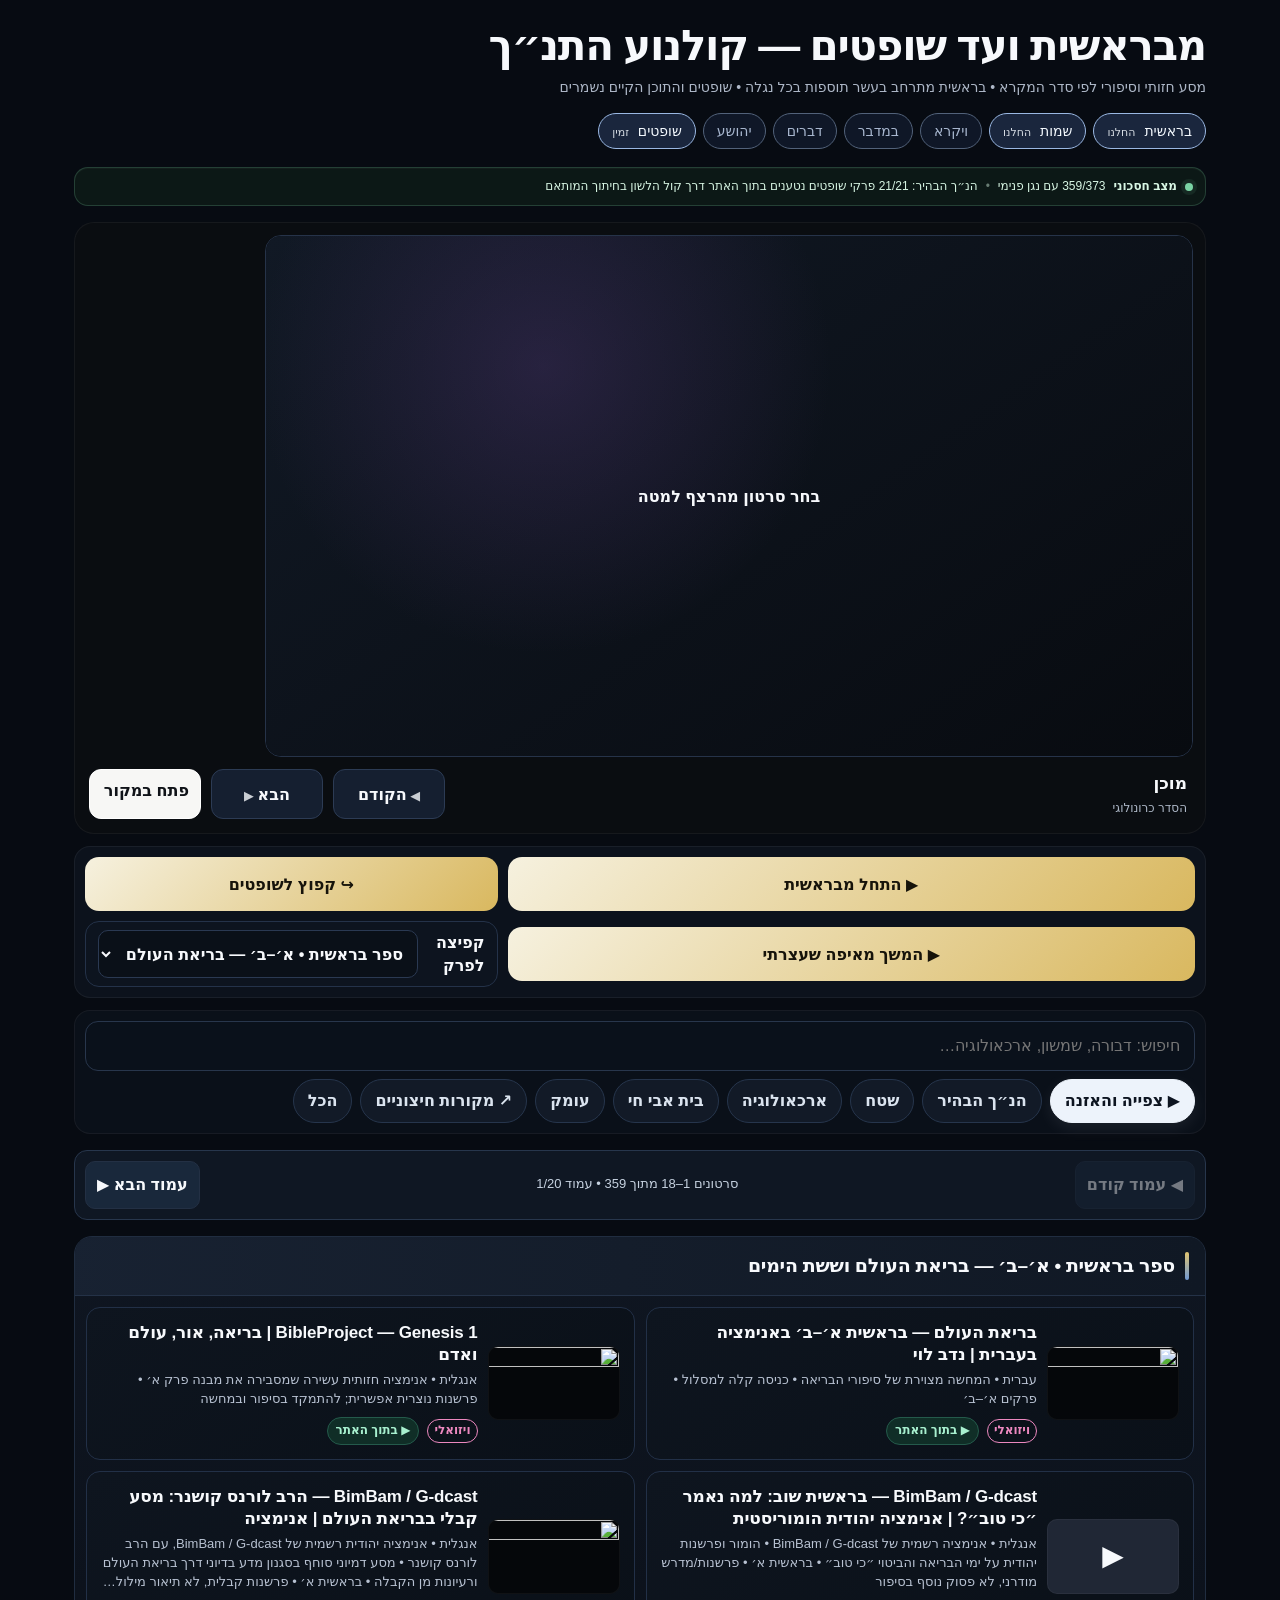
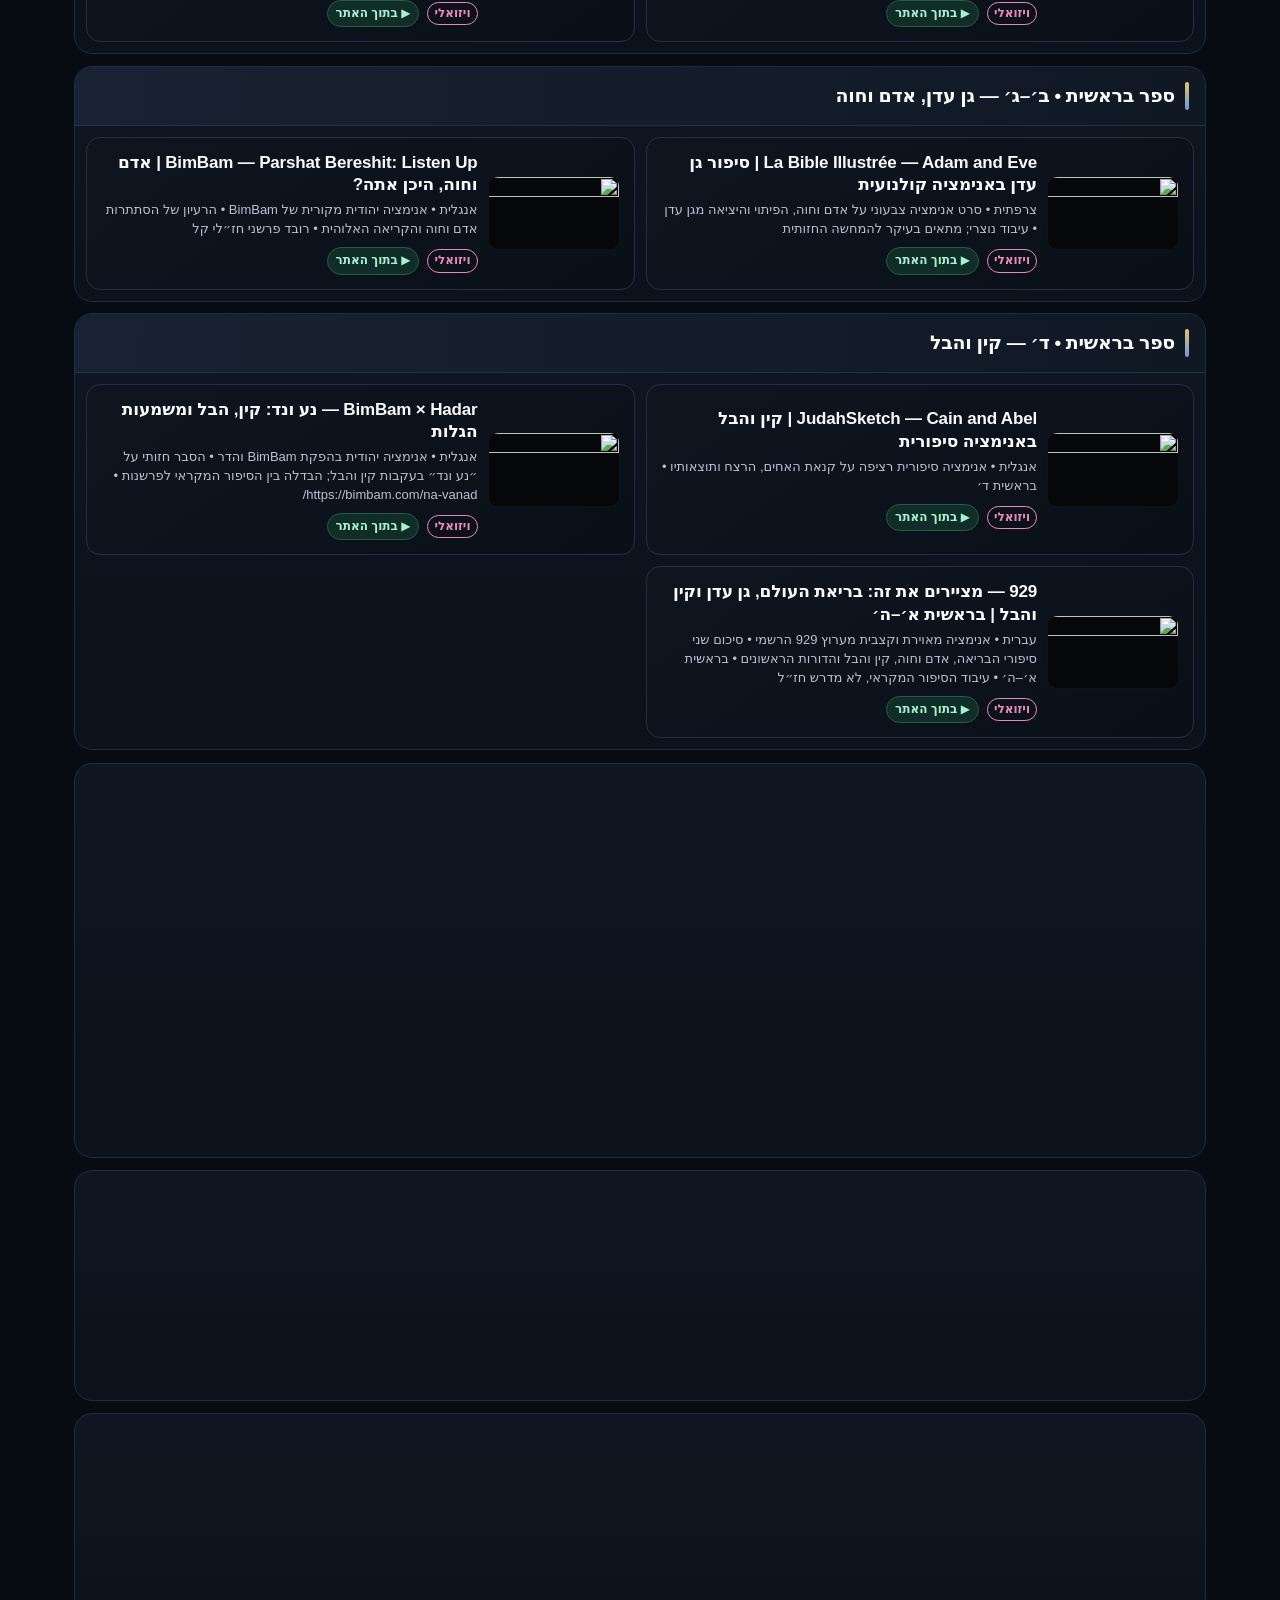
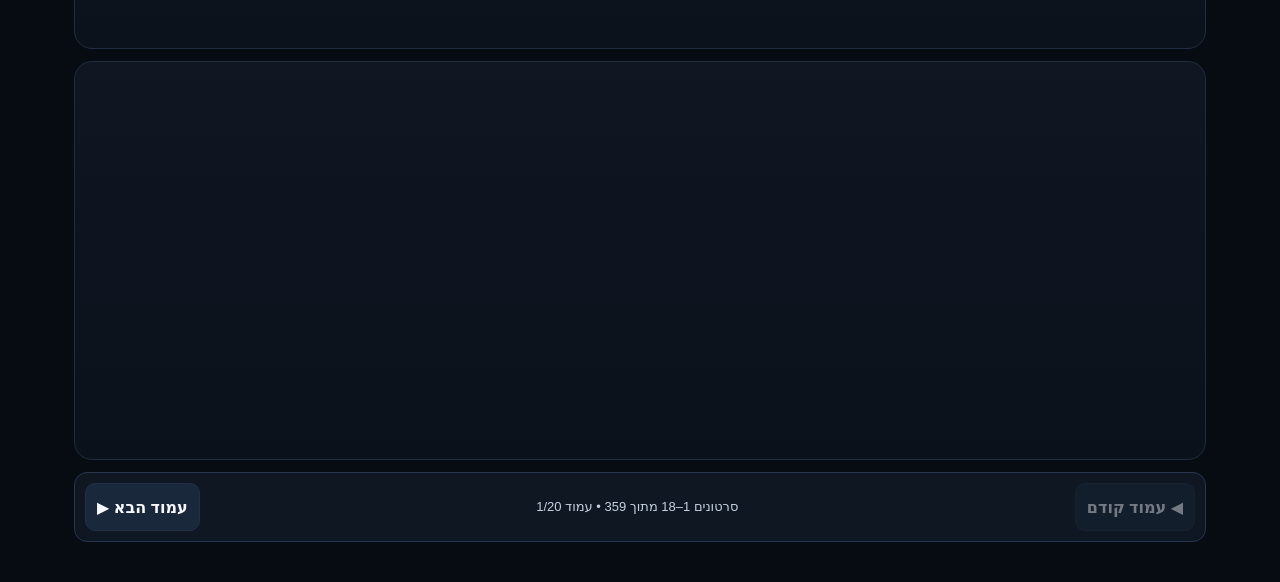
==== commit ea549f2d: "Add three official 929 illustrated recaps to Genesis and Exodus" ====
--- a/index.html
+++ b/index.html
@@ -560,7 +560,7 @@
 .playerBox{backdrop-filter:none!important;-webkit-backdrop-filter:none!important;background:rgba(11,14,18,.995)}
 .chapter{content-visibility:auto;contain:layout paint style;contain-intrinsic-size:420px}
 </style></head><body><div class="wrap"><h1>מבראשית ועד שופטים — קולנוע התנ״ך</h1><div class="sub">מסע חזותי וסיפורי לפי סדר המקרא • בראשית מתרחב בעשר תוספות בכל נגלה • שופטים והתוכן הקיים נשמרים</div><nav class="bookRoad" aria-label="מסלול ספרי התנ״ך"><span class="bookReady">בראשית <small>החלנו</small></span><span class="bookReady">שמות <small>החלנו</small></span><span>ויקרא</span><span>במדבר</span><span>דברים</span><span>יהושע</span><span class="bookReady">שופטים <small>זמין</small></span></nav><div class="status"><span class="statusDot"></span><b>מצב חסכוני</b><span id="statusCount">טוען נתונים…</span><span class="statusSep">•</span><span>הנ״ך הבהיר: 21/21 פרקי שופטים נטענים בתוך האתר דרך קול הלשון בחיתוך המותאם</span></div><div class="playerBox"><div class="player"><div class="ph" id="ph"><b>בחר סרטון מהרצף למטה</b></div><video id="kolNative" class="kolNative" title="הנ״ך הבהיר" controls playsinline preload="metadata"></video><iframe id="hanakhPlayer" class="hanakhPlayer" title="הנ״ך הבהיר" allow="accelerometer; autoplay; clipboard-write; encrypted-media; gyroscope; picture-in-picture; web-share" allowfullscreen referrerpolicy="strict-origin-when-cross-origin" scrolling="no"></iframe><div id="playerHost" class="playerHost"><div id="dynamicPlayerHost" class="dynamicPlayerHost"></div></div></div><div class="now"><div class="nowText"><div class="nowTitle" id="nowTitle">מוכן</div><div class="nowMeta" id="nowMeta">הסדר כרונולוגי</div></div><button id="prev">הקודם</button><button id="next">הבא</button><a class="btn primary" id="open" href="#" target="_blank" rel="noopener">פתח במקור</a></div></div><div class="easybar"><button id="startGenesis" class="comfortBtn">▶ התחל מבראשית</button><button id="jumpJudges" class="comfortBtn">↪ קפוץ לשופטים</button><button id="resumeBtn" class="comfortBtn">▶ המשך מאיפה שעצרתי</button><label class="jumpLabel">קפיצה לפרק <select id="chapterJump" class="chapterJump"></select></label></div><div class="toolbar"><input id="search" class="search" placeholder="חיפוש: דבורה, שמשון, ארכאולוגיה…"><button class="filter active" data-f="playable">▶ צפייה והאזנה</button><button class="filter" data-f="base">הנ״ך הבהיר</button><button class="filter" data-f="field">שטח</button><button class="filter" data-f="arch">ארכאולוגיה</button><button class="filter" data-f="bac">בית אבי חי</button><button class="filter" data-f="depth">עומק</button><button class="filter" data-f="external">↗ מקורות חיצוניים</button><button class="filter" data-f="all">הכל</button></div><div id="timeline"></div></div><script>
-const DATA={"chapters":[["ספר בראשית • א׳–ב׳ — בריאת העולם וששת הימים","בראשית-א-ב"],["ספר בראשית • ב׳–ג׳ — גן עדן, אדם וחוה","בראשית-ב-ג"],["ספר בראשית • ד׳ — קין והבל","בראשית-ד"],["ספר בראשית • ו׳–ט׳ — נח, התיבה והמבול","בראשית-ו-ט"],["ספר בראשית • י״א — מגדל בבל","בראשית-יא"],["בראשית א׳–י״א • חיבור סיפורי הראשית","בראשית-א-יא-סיכום"],["ספר בראשית • י״ב–כ״ב — תחילת מסע אברהם","בראשית-יב-כב"],["ספר בראשית • י״ח–כ״ב — סדום, הגר ויצחק","בראשית-יח-כב"],["ספר בראשית • כ״ג–כ״ה — חיי שרה ורבקה","בראשית-כג-כה"],["ספר בראשית • כ״ה–כ״ח — יעקב ועשו","בראשית-כה-כח"],["ספר בראשית • כ״ח–ל״ב — יעקב בבית לבן","בראשית-כח-לב"],["ספר בראשית • ל״ב–ל״ו — יעקב ועשו","בראשית-לב-לו"],["ספר בראשית • ל״ז–מ׳ — יוסף ואחיו","בראשית-לז-מ"],["ספר בראשית • מ״א–מ״ד — יוסף במצרים","בראשית-מא-מד"],["ספר בראשית • מ״ד–מ״ז — איחוד המשפחה","בראשית-מד-מז"],["ספר בראשית • מ״ז–נ׳ — סיום הספר","בראשית-מז-נ"],["ספר שמות • א׳–ו׳ — משה והסנה","שמות-א-ו"],["ספר שמות • ו׳–ט׳ — פרעה והמכות","שמות-ו-ט"],["ספר שמות • י׳–י״ג — היציאה ממצרים","שמות-י-יג"],["ספר שמות • י״ג–י״ז — ים סוף והמדבר","שמות-יג-יז"],["ספר שמות • י״ח–כ׳ — יתרו וסיני","שמות-יח-כ"],["ספר שמות • כ״א–כ״ד — משפטים","שמות-כא-כד"],["ספר שמות • כ״ה–כ״ז — תכנון המשכן","שמות-כה-כז"],["ספר שמות • כ״ז–ל׳ — תצוה ובגדי הכהונה","שמות-כז-ל"],["ספר שמות • ל׳–ל״ד — עגל הזהב","שמות-ל-לד"],["ספר שמות • ל״ה–מ׳ — סיום המשכן","שמות-לה-מ"],["ספר ויקרא • א׳–ה׳ — הקרבנות","ויקרא-א-ה"],["ספר ויקרא • ו׳–ח׳ — צו והכהנים","ויקרא-ו-ח"],["ספר ויקרא • ט׳–י״א — שמיני וכשרות","ויקרא-ט-יא"],["ספר ויקרא • י״ב–י״ג — תזריע","ויקרא-יב-יג"],["ספר ויקרא • י״ד–ט״ו — מצורע","ויקרא-יד-טו"],["ספר ויקרא • ט״ז–י״ח — אחרי מות","ויקרא-טז-יח"],["ספר ויקרא • י״ט–כ׳ — קדושים","ויקרא-יט-כ"],["ספר ויקרא • כ״א–כ״ד — אמור","ויקרא-כא-כד"],["ספר ויקרא • כ״ה — בהר","ויקרא-כה"],["ספר ויקרא • כ״ו–כ״ז — בחוקותי","ויקרא-כו-כז"],["ספר במדבר • א׳–ד׳ — המפקד ומחנות ישראל","במדבר-א-ד"],["ספר במדבר • ד׳–ח׳ — הכנות למסע","במדבר-ד-ח"],["ספר במדבר • ח׳–י״ב — המסע במדבר","במדבר-ח-יב"],["ספר במדבר • י״ג–ט״ו — המרגלים והארץ","במדבר-יג-טו"],["ספר במדבר • י״ד–י״ח — המרגלים וקורח בסיכום מצויר","במדבר-יד-יח-929"],["ספר במדבר • ט״ז–י״ח — קורח ועדתו","במדבר-טז-יח"],["ספר במדבר • י״ט–כ״ב — הנחשים ונחש הנחושת","במדבר-יט-כב"],["ספר במדבר • י״ט–כ״ג — מי מריבה ובלעם בסיכום מצויר","במדבר-יט-כג-929"],["ספר במדבר • כ״ב–כ״ה — בלעם והאתון","במדבר-כב-כה"],["ספר במדבר • כ״ד–כ״ח — בלעם, פנחס ובנות צלפחד","במדבר-כד-כח-929"],["ספר במדבר • כ״ה–ל׳ — פינחס ובנות צלפחד","במדבר-כה-ל"],["ספר במדבר • כ״ט–ל״ו — סיום מסעות המדבר","במדבר-כט-לו-929"],["ספר במדבר • ל׳–ל״ב — מטות והנדרים","במדבר-ל-לב"],["ספר במדבר • ל״ג–ל״ו — המסעות והנחלות","במדבר-לג-לו"],["ספר דברים • א׳–ג׳ — משה מספר מחדש את המסע","דברים-א-ג"],["ספר דברים • ג׳–ז׳ — ואתחנן, שמע ישראל ויהושע","דברים-ג-ז"],["ספר דברים • ז׳–י״א — עקב ולב פתוח","דברים-ז-יא"],["ספר דברים • י״א–ט״ז — ראה: הברכות והבחירה","דברים-יא-טז"],["ספר דברים • ט״ז–כ״א — שופטים: צדק צדק תרדוף","דברים-טז-כא"],["ספר דברים • כ״א–כ״ה — כי תצא: חמלה לבעלי חיים","דברים-כא-כה"],["ספר דברים • כ״ו–כ״ט — כי תבוא והברית","דברים-כו-כט"],["ספר דברים • כ״ט–ל׳ — ניצבים: ובחרת בחיים","דברים-כט-ל"],["ספר דברים • ל״א — וילך: משה מעביר את התורה","דברים-לא"],["ספר דברים • ל״ב — האזינו: שירת משה","דברים-לב"],["ספר דברים • ל״ג–ל״ד — וזאת הברכה: פרידת משה","דברים-לג-לד"],["ספר יהושע • ב׳ — רחב והמרגלים ביריחו","יהושע-ב"],["ספר יהושע • ו׳ — נפילת חומות יריחו","יהושע-ו"],["ספר יהושע • ז׳–ח׳ — המפלה והניצחון בעי","יהושע-ז-ח"],["ספר יהושע • א׳–י״ב — חציית הירדן וכיבוש הארץ (סיכום מאויר)","יהושע-א-יב-סיכום"],["ספר יהושע • י״ג–כ״ד — נחלות השבטים וחידוש הברית","יהושע-יג-כד"],["מבוא ורקע","מבוא"],["פרק א׳ — ההתנחלות, עכסה ועתניאל","א"],["פרק ב׳ — מסגרת ספר שופטים","ב"],["פרק ג׳ — עתניאל, אהוד ושמגר","ג"],["פרק ד׳ — דבורה, ברק, יעל וסיסרא","ד"],["פרק ה׳ — שירת דבורה","ה"],["פרק ו׳ — גדעון וירבעל","ו"],["פרק ז׳ — גדעון ו־300 הלוחמים","ז"],["פרק ח׳ — סיום גדעון","ח"],["פרק ט׳ — אבימלך ומשל יותם","ט"],["פרק י׳ — תולע, יאיר ותחילת משבר עמון","י"],["פרק י״א — יפתח ובתו","יא"],["פרק י״ב — מלחמת אפרים והשופטים הקטנים","יב"],["פרק י״ג — לידת שמשון","יג"],["פרק י״ד — שמשון בתמנה","יד"],["פרק ט״ו — שמשון והפלשתים","טו"],["פרק ט״ז — דלילה וסיום שמשון","טז"],["פרק י״ז — פסל מיכה","יז"],["פרק י״ח — שבט דן וליש","יח"],["פרק י״ט — פילגש בגבעה","יט"],["פרק כ׳ — מלחמת בנימין","כ"],["פרק כ״א — שילה וסיום הספר","כא"],["אחרי שופטים — המעבר לשמואל ולמלוכה","סיום"],["שמואל א׳ א׳–ג׳ — חנה, עלי וקריאת שמואל","שמואל-א-א-ג"]],"items":[{"ch":"בראשית-א-ב","title":"בריאת העולם — בראשית א׳–ב׳ באנימציה בעברית | נדב לוי","type":"visual","yt":"MdTNv5cfs9g","url":"https://www.youtube.com/watch?v=MdTNv5cfs9g","embed":null,"note":"עברית • המחשה מצוירת של סיפורי הבריאה • כניסה קלה למסלול • פרקים א׳–ב׳","book":"בראשית"},{"ch":"בראשית-א-ב","title":"BibleProject — Genesis 1 | בריאה, אור, עולם ואדם","type":"visual","yt":"afVN-7vY0KA","url":"https://www.youtube.com/watch?v=afVN-7vY0KA","embed":null,"note":"אנגלית • אנימציה חזותית עשירה שמסבירה את מבנה פרק א׳ • פרשנות נוצרית אפשרית; להתמקד בסיפור ובמחשה","book":"בראשית"},{"ch":"בראשית-א-ב","title":"BimBam / G-dcast — בראשית שוב: למה נאמר ״כי טוב״? | אנימציה יהודית הומוריסטית","type":"visual","yt":null,"url":"https://vimeo.com/7019402","embed":"https://player.vimeo.com/video/7019402?autoplay=1&playsinline=1&dnt=1","note":"אנגלית • אנימציה רשמית של BimBam / G-dcast • הומור ופרשנות יהודית על ימי הבריאה והביטוי ״כי טוב״ • בראשית א׳ • פרשנות/מדרש מודרני, לא פסוק נוסף בסיפור","book":"בראשית"},{"ch":"בראשית-א-ב","title":"BimBam / G-dcast — הרב לורנס קושנר: מסע קבלי בבריאת העולם | אנימציה","type":"visual","yt":"ZDKxEDKb_tE","url":"https://www.youtube.com/watch?v=ZDKxEDKb_tE","embed":null,"note":"אנגלית • אנימציה יהודית רשמית של BimBam / G-dcast, עם הרב לורנס קושנר • מסע דמיוני סוחף בסגנון מדע בדיוני דרך בריאת העולם ורעיונות מן הקבלה • בראשית א׳ • פרשנות קבלית, לא תיאור מילולי של הפסוקים • https://bimbam.com/bereshit/","book":"בראשית"},{"ch":"בראשית-ב-ג","title":"La Bible Illustrée — Adam and Eve | סיפור גן עדן באנימציה קולנועית","type":"visual","yt":"8TjkTj_KSdQ","url":"https://www.youtube.com/watch?v=8TjkTj_KSdQ","embed":null,"note":"צרפתית • סרט אנימציה צבעוני על אדם וחוה, הפיתוי והיציאה מגן עדן • עיבוד נוצרי; מתאים בעיקר להמחשה החזותית","book":"בראשית"},{"ch":"בראשית-ב-ג","title":"BimBam — Parshat Bereshit: Listen Up | אדם וחוה, היכן אתה?","type":"visual","yt":"O4hEvag2MmY","url":"https://www.youtube.com/watch?v=O4hEvag2MmY","embed":null,"note":"אנגלית • אנימציה יהודית מקורית של BimBam • הרעיון של הסתתרות אדם וחוה והקריאה האלוהית • רובד פרשני חז״לי קל","book":"בראשית"},{"ch":"בראשית-ד","title":"JudahSketch — Cain and Abel | קין והבל באנימציה סיפורית","type":"visual","yt":"QCIrDiayvGU","url":"https://www.youtube.com/watch?v=QCIrDiayvGU","embed":null,"note":"אנגלית • אנימציה סיפורית רציפה על קנאת האחים, הרצח ותוצאותיו • בראשית ד׳","book":"בראשית"},{"ch":"בראשית-ד","title":"BimBam × Hadar — נע ונד: קין, הבל ומשמעות הגלות","type":"visual","yt":"3GXytfdvuvM","url":"https://www.youtube.com/watch?v=3GXytfdvuvM","embed":null,"note":"אנגלית • אנימציה יהודית בהפקת BimBam והדר • הסבר חזותי על ״נע ונד״ בעקבות קין והבל; הבדלה בין הסיפור המקראי לפרשנות • https://bimbam.com/na-vanad/","book":"בראשית"},{"ch":"בראשית-ו-ט","title":"BimBam — Parshat Noah | נח, המבול ומבט חז״ל","type":"visual","yt":"lMyjDdY5lIQ","url":"https://www.youtube.com/watch?v=lMyjDdY5lIQ","embed":null,"note":"אנגלית • אנימציה יהודית רשמית • תיבת נח והמבול, עם מחשבה יהודית על דמותו של נח • בראשית ו׳–ט׳","book":"בראשית"},{"ch":"בראשית-ו-ט","title":"JudahSketch — Noah's Ark | סיפור התיבה והמבול באנימציה","type":"visual","yt":"_EuANfGsw1U","url":"https://www.youtube.com/watch?v=_EuANfGsw1U","embed":null,"note":"אנגלית • אנימציה נרטיבית של בניית התיבה, בעלי החיים, המבול והיציאה לעולם מחדש • בראשית ו׳–ט׳","book":"בראשית"},{"ch":"בראשית-ו-ט","title":"929 — מציירים את זה: נח והמבול | בראשית ו׳–י׳","type":"visual","yt":"FmywE4WNCqw","note":"עברית • אנימציה מאוירת וקצבית מערוץ 929 הרשמי • סיפורי נח, המבול, הברית והדורות שאחריו • בראשית ו׳–י׳ • עיבוד הסיפור המקראי, לא מדרש","book":"בראשית","url":"https://www.youtube.com/watch?v=FmywE4WNCqw","embed":null},{"ch":"בראשית-יא","title":"JudahSketch — The Tower of Babel | מגדל בבל","type":"visual","yt":"pNDgt5VdLjU","url":"https://www.youtube.com/watch?v=pNDgt5VdLjU","embed":null,"note":"אנגלית • אנימציה של בניית המגדל, בלבול הלשונות והפיזור • בראשית י״א","book":"בראשית"},{"ch":"בראשית-יא","title":"BimBam — מגדל בבל: מדוע אנחנו בונים?","type":"visual","yt":"Mha9c3QX5QI","url":"https://www.youtube.com/watch?v=Mha9c3QX5QI","embed":null,"note":"אנגלית • אנימציה יהודית עם דוד צבי קלמן • פרשנות מעניינת על מגדל בבל, שאיפות אנושיות ושפה • https://bimbam.com/tower-babel/","book":"בראשית"},{"ch":"בראשית-א-יא-סיכום","title":"BibleProject — Genesis 1–11 | חיבור כל סיפורי הראשית","type":"visual","yt":"GQI72THyO5I","url":"https://www.youtube.com/watch?v=GQI72THyO5I","embed":null,"note":"אנגלית • אנימציה מסכמת מבריאה עד מגדל בבל • מכניסה לסדר את כל מה שנצפה עד כאן לפני סיפורי האבות","book":"בראשית"},{"ch":"בראשית-יב-כב","title":"929 — מציירים את זה: מסע אברהם וברית בין הבתרים | בראשית י״א–ט״ו","type":"visual","yt":"xA_rv9GVIGw","note":"עברית • אנימציה מקורית של פרויקט 929 • מאור כשדים ולך לך עד ברית בין הבתרים • בראשית י״א–ט״ו • המחשת המקרא עם הומור וגרפיקה","book":"בראשית","url":"https://www.youtube.com/watch?v=xA_rv9GVIGw","embed":null},{"ch":"בראשית-יב-כב","title":"JudahSketch — Abraham | מסע אברהם והברית באנימציה","type":"visual","yt":"6kS1CqT77EY","url":"https://www.youtube.com/watch?v=6kS1CqT77EY","embed":null,"note":"אנגלית • אנימציית מסע על אברהם, הברית והניסיונות • תחילת סיפורי האבות, בראשית י״ב–כ״ב","book":"בראשית"},{"ch":"בראשית-יב-כב","title":"BimBam — לך לך — ברית בין הבתרים | אנימציה יהודית","type":"visual","yt":"kFCK4VVqb6Q","url":"https://www.youtube.com/watch?v=kFCK4VVqb6Q","embed":null,"note":"אנגלית • BimBam • אנימציה יהודית רשמית • בראשית י״ב–י״ז","book":"בראשית"},{"ch":"בראשית-יב-כב","title":"BimBam — לך לך: השיר של שרה | אנימציה מוזיקלית יהודית","type":"visual","yt":"GsjXmJq55Fw","url":"https://www.youtube.com/watch?v=GsjXmJq55Fw","embed":null,"note":"אנגלית • BimBam • קליפ אנימציה מוזיקלי מנקודת המבט של שרה • בראשית י״ב • פרשנות/עיבוד יהודי","book":"בראשית"},{"ch":"בראשית-יב-כב","title":"929 — מציירים את זה: אברהם, שרה, הגר וסדום | בראשית ט״ז–כ׳","type":"visual","yt":"hbNcAoIch-Y","note":"עברית • תקציר מאויר של פרויקט 929 • סיפורי אברהם ושרה, הגר, הבשורה וסדום • בראשית ט״ז–כ׳ • עיבוד הסיפור המקראי","book":"בראשית","url":"https://www.youtube.com/watch?v=hbNcAoIch-Y","embed":null},{"ch":"בראשית-יח-כב","title":"BimBam — אוהל אברהם: הכנסת אורחים על פי פרשנות חז״ל","type":"visual","yt":"LuZVq0Mmbxg","url":"https://www.youtube.com/watch?v=LuZVq0Mmbxg","embed":null,"note":"אנגלית • אנימציה יהודית של BimBam בשיתוף NCSY • הכנסת אורחים של אברהם בבראשית י״ח, עם נקודות מבט מפרשנות חז״ל • https://bimbam.com/jewish-hospitality/","book":"בראשית"},{"ch":"בראשית-יח-כב","title":"BimBam — וירא — אברהם וסדום | אנימציה יהודית","type":"visual","yt":"IvoLEonjlP8","url":"https://www.youtube.com/watch?v=IvoLEonjlP8","embed":null,"note":"אנגלית • BimBam • אנימציה יהודית רשמית • בראשית י״ח–י״ט","book":"בראשית"},{"ch":"בראשית-יח-כב","title":"BimBam — הגר וישמעאל במדבר | סיפור וירא באנימציה יהודית","type":"visual","yt":"mk9tG4C7l00","url":"https://www.youtube.com/watch?v=mk9tG4C7l00","embed":null,"note":"אנגלית • אנימציה יהודית רשמית של BimBam עם אוון וולקנשטיין • הגר וישמעאל במדבר (בראשית כ״א) • סיפור מקראי עם פרשנות יהודית מודרנית, לא מדרש חז״ל","book":"בראשית"},{"ch":"בראשית-כג-כה","title":"BimBam — חיי שרה — רבקה על הבאר | אנימציה יהודית","type":"visual","yt":"-Z5vGj7g1X0","url":"https://www.youtube.com/watch?v=-Z5vGj7g1X0","embed":null,"note":"אנגלית • BimBam • אנימציה יהודית רשמית • בראשית כ״ד","book":"בראשית"},{"ch":"בראשית-כה-כח","title":"BimBam — תולדות — יעקב ועשו | אנימציה יהודית","type":"visual","yt":"pHNlRPgapLE","url":"https://www.youtube.com/watch?v=pHNlRPgapLE","embed":null,"note":"אנגלית • BimBam • אנימציה יהודית רשמית • בראשית כ״ה–כ״ח","book":"בראשית"},{"ch":"בראשית-כה-כח","title":"BimBam — תולדות עם Y-Love | יעקב ועשו בראפ מאויר","type":"visual","yt":"A1YnXEfE_Q0","url":"https://www.youtube.com/watch?v=A1YnXEfE_Q0","embed":null,"note":"אנגלית • BimBam • אנימציה קצבית יהודית עם Y-Love • יעקב ועשו, הבכורה והמתח המשפחתי • בראשית כ״ה–כ״ח","book":"בראשית"},{"ch":"בראשית-כח-לב","title":"BimBam — ויצא — יעקב, רחל, לאה ולבן | אנימציה יהודית","type":"visual","yt":"-NZjrdQoAAk","url":"https://www.youtube.com/watch?v=-NZjrdQoAAk","embed":null,"note":"אנגלית • BimBam • אנימציה יהודית רשמית • בראשית כ״ח–ל״א","book":"בראשית"},{"ch":"בראשית-לב-לו","title":"BimBam — וישלח — המאבק של יעקב | אנימציה יהודית","type":"visual","yt":"yc2UAY6h7PI","url":"https://www.youtube.com/watch?v=yc2UAY6h7PI","embed":null,"note":"אנגלית • BimBam • אנימציה יהודית רשמית • בראשית ל״ב–ל״ג","book":"בראשית"},{"ch":"בראשית-לב-לו","title":"BimBam / G-dcast — וישלח: יעקב נאבק בלילה | חידוש מאויר של דרה הורן","type":"visual","yt":null,"url":"https://vimeo.com/2442568","embed":"https://player.vimeo.com/video/2442568?autoplay=1&playsinline=1&dnt=1","note":"אנגלית • אנימציה יהודית של BimBam / G-dcast עם הסופרת דרה הורן • זווית פרשנית על מאבק יעקב בלילה • בראשית ל״ב • פרשנות יהודית, לא תיאור מילולי של כל הפסוקים","book":"בראשית"},{"ch":"בראשית-לב-לו","title":"929 — מציירים את זה: יעקב, לבן, המלאך ועשו | בראשית ל״א–ל״ה","type":"visual","yt":"Y_vDjugI2Eo","url":"https://www.youtube.com/watch?v=Y_vDjugI2Eo","embed":null,"note":"עברית • אנימציה מאוירת וקצבית בערוץ הרשמי של 929 תנ״ך ביחד • מסע יעקב חזרה לכנען, המאבק הלילי והפגישה הדרמטית עם עשו • עיבוד/סיכום חזותי של הסיפור המקראי; לא מדרש חז״ל","book":"בראשית"},{"ch":"בראשית-לז-מ","title":"BimBam — וישב — יוסף וכתונת הפסים | אנימציה יהודית","type":"visual","yt":"vH5jH-9DAQc","url":"https://www.youtube.com/watch?v=vH5jH-9DAQc","embed":null,"note":"אנגלית • BimBam • אנימציה יהודית רשמית • בראשית ל״ז–מ׳","book":"בראשית"},{"ch":"בראשית-מא-מד","title":"BimBam — מקץ — חלומות פרעה | אנימציה יהודית","type":"visual","yt":"APtaivO25H8","url":"https://www.youtube.com/watch?v=APtaivO25H8","embed":null,"note":"אנגלית • BimBam • אנימציה יהודית רשמית • בראשית מ״א–מ״ד","book":"בראשית"},{"ch":"בראשית-מא-מד","title":"929 — מציירים את זה: יוסף שליט מצרים ואחיו | בראשית מ״א–מ״ה","type":"visual","yt":"GN4BJs-pZt8","url":"https://www.youtube.com/watch?v=GN4BJs-pZt8","embed":null,"note":"עברית • אנימציה מאוירת וקצבית בערוץ הרשמי של 929 תנ״ך ביחד • חלומות פרעה, שנות השובע והרעב והמפגש המחודש עם האחים • עיבוד/סיכום חזותי של הסיפור המקראי; לא מדרש חז״ל","book":"בראשית"},{"ch":"בראשית-מד-מז","title":"BimBam — ויגש — יהודה מול יוסף | אנימציה יהודית","type":"visual","yt":"4ad7TEHMAkc","url":"https://www.youtube.com/watch?v=4ad7TEHMAkc","embed":null,"note":"אנגלית • BimBam • אנימציה יהודית רשמית • בראשית מ״ד–מ״ז","book":"בראשית"},{"ch":"בראשית-מד-מז","title":"BimBam / G-dcast — ויגש (2008): הרגע שבו יוסף נחשף לאחיו | אנימציה דרמטית","type":"visual","yt":"UIL7v-76g4c","url":"https://www.youtube.com/watch?v=UIL7v-76g4c","embed":null,"note":"אנגלית • פרשנות יהודית באנימציה, בעיבודה של ליז נורד • רגע חשיפת יוסף ותגובת אחיו (בראשית מ״ד–מ״ז) בסגנון 'extreme makeover' • גרסה סיפורית נפרדת מן העיבוד על המצפן המוסרי של האחים • מקור רשמי: https://bimbam.com/vayigash/ • עיבוד/פרשנות, לא פסוקים מילה במילה","book":"בראשית"},{"ch":"בראשית-מז-נ","title":"BimBam — ויחי — ברכות יעקב | אנימציה יהודית","type":"visual","yt":"ywxNiO97KTc","url":"https://www.youtube.com/watch?v=ywxNiO97KTc","embed":null,"note":"אנגלית • BimBam • אנימציה יהודית רשמית • בראשית מ״ז–נ׳","book":"בראשית"},{"ch":"שמות-א-ו","title":"929 — מציירים את זה: שלח את עמי! לידת משה וראשית השליחות | שמות א׳–ה׳","type":"visual","yt":"V-0yCswp6qM","note":"עברית • אנימציית 929 על שעבוד מצרים, הצלת משה, הסנה והעימות הראשוני עם פרעה • שמות א׳–ה׳ • עיבוד מקראי קצבי","book":"שמות","url":"https://www.youtube.com/watch?v=V-0yCswp6qM","embed":null},{"ch":"שמות-א-ו","title":"BimBam × Hadar — מי הייתה מרים הנביאה?","type":"visual","yt":"pyGaacKm35I","url":"https://www.youtube.com/watch?v=pyGaacKm35I","embed":null,"note":"אנגלית • אנימציה יהודית בהפקת BimBam והדר • סיפור מנהיגותה של מרים מראשית חיי משה, עם מבט פרשני רחב על דמותה • https://bimbam.com/miriam/","book":"שמות"},{"ch":"שמות-א-ו","title":"BimBam — Shemot: Moses and the Burning Bush","type":"visual","yt":"gvf2igu9_K4","url":"https://www.youtube.com/watch?v=gvf2igu9_K4","embed":null,"note":"אנגלית • אנימציה יהודית רשמית של BimBam • שמות ג׳–ד׳ • הסנה וכבדות פיו של משה","book":"שמות"},{"ch":"שמות-ו-ט","title":"BimBam — Va'eira: Moses and Aaron Confront Pharaoh","type":"visual","yt":"MSSNno7BWSw","url":"https://www.youtube.com/watch?v=MSSNno7BWSw","embed":null,"note":"אנגלית • אנימציה יהודית רשמית של BimBam • שמות ו׳–ט׳ • העימות עם פרעה ומכות מצרים","book":"שמות"},{"ch":"שמות-י-יג","title":"BimBam — Bo: Aaron, Moses and Pharaoh","type":"visual","yt":"nmY6LwbvSVM","url":"https://www.youtube.com/watch?v=nmY6LwbvSVM","embed":null,"note":"אנגלית • אנימציה יהודית רשמית של BimBam • שמות י׳–י״ג • סיפור היציאה מנקודת מבטו של אהרן","book":"שמות"},{"ch":"שמות-י-יג","title":"929 — מציירים את זה: יציאת מצרים וקריעת ים סוף | שמות י״א–ט״ו","type":"visual","yt":"uQ0JHIrDIyE","url":"https://www.youtube.com/watch?v=uQ0JHIrDIyE","embed":null,"note":"עברית • אנימציה מאוירת וקצבית בערוץ הרשמי של 929 תנ״ך ביחד • מכת בכורות, פסח מצרים, היציאה לדרך וחציית ים סוף • עיבוד/סיכום חזותי של הסיפור המקראי; לא מדרש חז״ל","book":"שמות"},{"ch":"שמות-יג-יז","title":"BimBam — Beshalach: Crossing the Sea","type":"visual","yt":"qb_W0fyLziA","url":"https://www.youtube.com/watch?v=qb_W0fyLziA","embed":null,"note":"אנגלית • אנימציה יהודית רשמית של BimBam • שמות י״ג–ט״ו • היציאה ממצרים וקריעת ים סוף","book":"שמות"},{"ch":"שמות-יג-יז","title":"BimBam — The Story of Nachshon: Animated Midrash","type":"visual","yt":"QKp6y2Lpgxg","url":"https://www.youtube.com/watch?v=QKp6y2Lpgxg","embed":null,"note":"אנגלית • אנימציה יהודית רשמית של BimBam • מדרש על נחשון וקריעת ים סוף, לא פרט מפורש בפסוקים","book":"שמות"},{"ch":"שמות-יג-יז","title":"BimBam — בשלח: המן והתלונות במדבר | אנימציה יהודית משעשעת","type":"visual","yt":"9wNil8rikr8","url":"https://www.youtube.com/watch?v=9wNil8rikr8","embed":null,"note":"אנגלית • BimBam (יוצר רשמי) • אנימציה סיפורית משעשעת על יציאת מצרים, האוכל והמן במדבר • שמות י״ג–י״ז • פרשנות יהודית לצד העלילה המקראית • https://bimbam.com/beshalach/","book":"שמות"},{"ch":"שמות-יג-יז","title":"929 — מציירים את זה: תלונות המדבר, עמלק ומעמד סיני | שמות ט״ז–כ׳","type":"visual","yt":"WpIm1XIwV78","note":"עברית • סיכום מאויר של 929 • המן, המים, מלחמת עמלק, יתרו ומעמד הר סיני • שמות ט״ז–כ׳ • מוצג לקראת פרקי מתן תורה","book":"שמות","url":"https://www.youtube.com/watch?v=WpIm1XIwV78","embed":null},{"ch":"שמות-יח-כ","title":"BimBam — Yitro: Moses Learns to Delegate","type":"visual","yt":"UabwIKpxDe0","url":"https://www.youtube.com/watch?v=UabwIKpxDe0","embed":null,"note":"אנגלית • אנימציה יהודית רשמית של BimBam • שמות י״ח • עצת יתרו למשה לפני מעמד סיני","book":"שמות"},{"ch":"שמות-יח-כ","title":"עשרת הדיברות — אנימציית חול אמנותית במוזיאון אנו","type":"visual","yt":null,"url":"https://vimeo.com/870875480","embed":"https://player.vimeo.com/video/870875480?autoplay=1&playsinline=1&dnt=1","note":"עברית • יצירת אנימציית חול ומוזיקה שהפיק מוזיאון אנו, בבימוי אריק בועז ולצלילי יוני רכטר • שמות כ׳, עשרת הדיברות • המחשה אמנותית ולא מדרש חז״ל","book":"שמות"},{"ch":"שמות-כא-כד","title":"BimBam — Mishpatim: Doing What's Right","type":"visual","yt":"V9OfJRPDgtc","url":"https://www.youtube.com/watch?v=V9OfJRPDgtc","embed":null,"note":"אנגלית • אנימציה יהודית רשמית של BimBam • שמות כ״א–כ״ד • פרשנות מונפשת על משפט וצדק","book":"שמות"},{"ch":"שמות-כא-כד","title":"BimBam — משפטים: הנחש שמפתה לקחת ריבית | אנימציה יהודית הומוריסטית","type":"visual","yt":"sd8kFLuGn34","url":"https://www.youtube.com/watch?v=sd8kFLuGn34","embed":null,"note":"אנגלית • אנימציה רשמית של BimBam עם מהר״ת רורי פיקר נייס, על הלוואה לעניים ואיסור ריבית (שמות כ״ב:כ״ד) • המחשת נחש חמדן, עיבוד חזותי להלכה ולא סיפור מקראי חדש • מקור רשמי: https://bimbam.com/mishpatim/","book":"שמות"},{"ch":"שמות-כא-כד","title":"929 — מציירים את זה: משפטים וערכי חברה | שמות כ״א–כ״ה","type":"visual","yt":"7y-2CVQ4Ry8","url":"https://www.youtube.com/watch?v=7y-2CVQ4Ry8","embed":null,"note":"עברית • אנימציה מאוירת וקצבית בערוץ הרשמי של 929 תנ״ך ביחד • חוקי החברה, אחריות הדדית והמעבר להקמת המשכן • עיבוד/סיכום חזותי של הסיפור המקראי; לא מדרש חז״ל","book":"שמות"},{"ch":"שמות-כה-כז","title":"BimBam — Terumah: Designing the Tabernacle","type":"visual","yt":"-7NV_pjxNeU","url":"https://www.youtube.com/watch?v=-7NV_pjxNeU","embed":null,"note":"אנגלית • אנימציה יהודית רשמית של BimBam • שמות כ״ה–כ״ז • מבנה המשכן והכלים","book":"שמות"},{"ch":"שמות-כז-ל","title":"BimBam — תצוה: מה מסתתר בבגדי הכהונה?","type":"visual","yt":"uMdNXLs-MJU","url":"https://www.youtube.com/watch?v=uMdNXLs-MJU","embed":null,"note":"אנגלית • אנימציה יהודית עם רנדי צוקרברג • צבעים, אריגים, תכשיטים ומשמעות הלבוש של הכהן • שמות כ״ז–ל׳ • https://bimbam.com/tetzaveh-2019/","book":"שמות"},{"ch":"שמות-ל-לד","title":"BimBam — Ki Tisa: The Golden Calf and Broken Tablets","type":"visual","yt":"Au4Qjhs4aWk","url":"https://www.youtube.com/watch?v=Au4Qjhs4aWk","embed":null,"note":"אנגלית • אנימציה יהודית רשמית של BimBam • שמות ל״ב–ל״ד • עגל הזהב ושבירת הלוחות","book":"שמות"},{"ch":"שמות-ל-לד","title":"BimBam — עגל הזהב דרך הפסיכולוגיה | אנימציה יהודית משעשעת","type":"visual","yt":"zTck2s1N5Pc","url":"https://www.youtube.com/watch?v=zTck2s1N5Pc","embed":null,"note":"אנגלית • אנימציה רשמית של BimBam עם שרה גרשמן • חטא העגל (שמות ל״ב) מנקודת מבט פסיכולוגית והומוריסטית • פרשנות יהודית מודרנית, לא פסוק או מדרש חז״ל","book":"שמות"},{"ch":"שמות-לה-מ","title":"BimBam — ויקהל: שיר על לב, יצירה ובניית המשכן","type":"visual","yt":"olEbSzPmgd8","url":"https://www.youtube.com/watch?v=olEbSzPmgd8","embed":null,"note":"אנגלית • אנימציה ומוזיקה מאת אלישיה ג׳ו רבינס • נדבת הלב והאמנות של בניית המשכן • שמות ל״ה–ל״ח • https://bimbam.com/vayakhel/","book":"שמות"},{"ch":"שמות-לה-מ","title":"BimBam — Pekudei: The Cloud and the Finished Tabernacle","type":"visual","yt":"fIeB25q9mMo","url":"https://www.youtube.com/watch?v=fIeB25q9mMo","embed":null,"note":"אנגלית • אנימציה יהודית רשמית של BimBam • שמות ל״ט–מ׳ • עיבוד אמנותי מודרני על המשכן, לא שחזור מקראי","book":"שמות"},{"ch":"שמות-לה-מ","title":"BimBam — פקודי: תיאטרון נינג׳ה הומוריסטי על המשכן","type":"visual","yt":"QpvnmeCOrGo","url":"https://www.youtube.com/watch?v=QpvnmeCOrGo","embed":null,"note":"אנגלית • אנימציה קומית יהודית רשמית של BimBam בהגשת דב ויינשטיין, 2010 • שמות ל״ח–מ׳, בניית המשכן • פרשנות יצירתית מודרנית, שונה מסרטון The Cloud","book":"שמות"},{"ch":"ויקרא-א-ה","title":"BimBam — Vayikra: קרבנות ומשמעותם","type":"visual","yt":null,"url":"https://vimeo.com/3786926","embed":"https://player.vimeo.com/video/3786926?autoplay=1&playsinline=1&dnt=1","note":"אנגלית • אנימציה רשמית של BimBam / G-dcast ב־Vimeo • פרשנות יהודית מאוירת על הקרבנות","book":"ויקרא"},{"ch":"ויקרא-ו-ח","title":"BimBam — Tzav: צו: הקרבנות וקהילה","type":"visual","yt":null,"url":"https://vimeo.com/3914038","embed":"https://player.vimeo.com/video/3914038?autoplay=1&playsinline=1&dnt=1","note":"אנגלית • אנימציה רשמית של BimBam / G-dcast ב־Vimeo • הומור ונתינה לקהילה","book":"ויקרא"},{"ch":"ויקרא-ט-יא","title":"BimBam — Shemini: שמיני: שיר הכשרות","type":"visual","yt":null,"url":"https://vimeo.com/4125605","embed":"https://player.vimeo.com/video/4125605?autoplay=1&playsinline=1&dnt=1","note":"אנגלית • אנימציה רשמית של BimBam / G-dcast ב־Vimeo • אנימציה מוזיקלית על נדב ואביהוא ובעלי חיים כשרים","book":"ויקרא"},{"ch":"ויקרא-ט-יא","title":"BimBam — שמיני: שתיקת אהרן אחרי מות נדב ואביהוא | פרשנות מונפשת","type":"visual","yt":"WSVKvSXAn88","url":"https://www.youtube.com/watch?v=WSVKvSXAn88","embed":null,"note":"אנגלית • אנימציה יהודית רשמית של BimBam בהנחיית הרב דן הורוביץ • מדוע אהרן שותק לאחר מות בניו? עיבוד פרשני רגיש על ויקרא י׳ • פרשנות יהודית ולא הרחבה של הטקסט המקראי • https://bimbam.com/torah-texts/","book":"ויקרא"},{"ch":"ויקרא-יב-יג","title":"BimBam — Tazria: תזריע: נגעי עור","type":"visual","yt":null,"url":"https://vimeo.com/4236777","embed":"https://player.vimeo.com/video/4236777?autoplay=1&playsinline=1&dnt=1","note":"אנגלית • אנימציה רשמית של BimBam / G-dcast ב־Vimeo • אנימציה קומית על נגעי עור (כולל תיאורים של מחלות עור)","book":"ויקרא"},{"ch":"ויקרא-יד-טו","title":"BimBam — Metzorah: מצורע: צרעת הבגד והבית","type":"visual","yt":null,"url":"https://vimeo.com/4271567","embed":"https://player.vimeo.com/video/4271567?autoplay=1&playsinline=1&dnt=1","note":"אנגלית • אנימציה רשמית של BimBam / G-dcast ב־Vimeo • הרב סטיב גרינברג מסביר בצורה מאוירת על הבית והבגד","book":"ויקרא"},{"ch":"ויקרא-טז-יח","title":"BimBam — Acharei Mot: אחרי מות: גבולות הקדושה","type":"visual","yt":null,"url":"https://vimeo.com/4351429","embed":"https://player.vimeo.com/video/4351429?autoplay=1&playsinline=1&dnt=1","note":"אנגלית • אנימציה רשמית של BimBam / G-dcast ב־Vimeo • עמיחי לאו־לביא מספר פרשנות אישית יהודית","book":"ויקרא"},{"ch":"ויקרא-יט-כ","title":"BimBam — Kedoshim: קדושים: חרוזי המצוות","type":"visual","yt":null,"url":"https://vimeo.com/4406566","embed":"https://player.vimeo.com/video/4406566?autoplay=1&playsinline=1&dnt=1","note":"אנגלית • אנימציה רשמית של BimBam / G-dcast ב־Vimeo • אלנה יגודה שרה ומציירת את מצוות הפרשה","book":"ויקרא"},{"ch":"ויקרא-כא-כד","title":"BimBam — Emor: אמור: כוח הדיבור","type":"visual","yt":null,"url":"https://vimeo.com/4468470","embed":"https://player.vimeo.com/video/4468470?autoplay=1&playsinline=1&dnt=1","note":"אנגלית • אנימציה רשמית של BimBam / G-dcast ב־Vimeo • תמים פרוכטר מדגיש בדיבורו את כוח הדיבור ולא את לוח המועדים","book":"ויקרא"},{"ch":"ויקרא-כה","title":"BimBam — Behar: בהר: שמיטה וחקלאות","type":"visual","yt":null,"url":"https://vimeo.com/4569316","embed":"https://player.vimeo.com/video/4569316?autoplay=1&playsinline=1&dnt=1","note":"אנגלית • אנימציה רשמית של BimBam / G-dcast ב־Vimeo • אמילי פריד על שמיטה וקיימות","book":"ויקרא"},{"ch":"ויקרא-כו-כז","title":"BimBam — Bechukotai: בחוקותי: ברית ותוכחה","type":"visual","yt":null,"url":"https://vimeo.com/4642431","embed":"https://player.vimeo.com/video/4642431?autoplay=1&playsinline=1&dnt=1","note":"אנגלית • אנימציה רשמית של BimBam / G-dcast ב־Vimeo • ג׳רמיה לוקווד מספר בדראמה ובמוזיקה אפלה על התוכחה","book":"ויקרא"},{"ch":"במדבר-א-ד","title":"BimBam — במדבר: המפקד במדבר כסיפור חדשות","type":"visual","yt":null,"url":"https://vimeo.com/4701634","embed":"https://player.vimeo.com/video/4701634?autoplay=1&playsinline=1&dnt=1","note":"אנגלית • אנימציית G-dcast / BimBam הרשמית • המפקד ומחנה ישראל בסגנון כתבת חדשות משעשעת • במדבר א׳–ד׳ • עיבוד סיפורי יהודי","book":"במדבר"},{"ch":"במדבר-א-ד","title":"929 — מציירים את זה: מפקד השבטים וסידור המחנה | במדבר א׳–ג׳","type":"visual","yt":"RTSdP4gz3Tw","note":"עברית • אנימציה מאוירת והומוריסטית של 929 • מניין ישראל ותכנון מחנות השבטים במדבר • במדבר א׳–ג׳ • סיפור מקראי","book":"במדבר","url":"https://www.youtube.com/watch?v=RTSdP4gz3Tw","embed":null},{"ch":"במדבר-ד-ח","title":"929 — מציירים את זה: תפקידי הלווים והכנות המסע | במדבר ד׳–ח׳","type":"visual","yt":"iqJL0A9Kg3s","url":"https://www.youtube.com/watch?v=iqJL0A9Kg3s","embed":null,"note":"עברית • אנימציה מאוירת של פרויקט 929 • בני לוי, נשיאת המשכן ומתנות הנשיאים • סיפור מקראי","book":"במדבר"},{"ch":"במדבר-ח-יב","title":"BimBam — בהעלותך: מסע, חצוצרות ושליו בשיר","type":"visual","yt":null,"url":"https://vimeo.com/5055911","embed":"https://player.vimeo.com/video/5055911?autoplay=1&playsinline=1&dnt=1","note":"אנגלית • אנימציית G-dcast / BimBam הרשמית • שיר עם הומור, מסע ותלונות במדבר • במדבר ח׳–י״ב • עיבוד מוזיקלי יהודי","book":"במדבר"},{"ch":"במדבר-ח-יב","title":"BimBam — משה, אהרן ומרים: אני אהיה שם בשבילך | קליפ מצויר מוזיקלי","type":"visual","yt":"HeVYuwNVNcc","url":"https://www.youtube.com/watch?v=HeVYuwNVNcc","embed":null,"note":"אנגלית • קליפ מוזיקלי מאויר רשמי של BimBam שנוצר עם שש משפחות • הקשר בין שלושת האחים לאורך שמות ב׳–ט״ו ובמדבר י״ב • כאן כסיכום קשרי האחים בעת המסע, עם מבטים לאחור לפרקי שמות • עיבוד יצירתי יהודי, לא מדרש חז״ל מסוים • https://bimbam.com/siblings/","book":"במדבר"},{"ch":"במדבר-ח-יב","title":"929 — מציירים את זה: המסע במדבר, מרים והמרגלים | במדבר ט׳–י״ג","type":"visual","yt":"EylBF9nrg4E","note":"עברית • אנימציה של 929 • מסע הענן והחצוצרות, תלונות העם, מרים ואהרן ומשלחת המרגלים • במדבר ט׳–י״ג • סיכום מקראי","book":"במדבר","url":"https://www.youtube.com/watch?v=EylBF9nrg4E","embed":null},{"ch":"במדבר-יג-טו","title":"BimBam — שלח לך: המרגלים, הפחד והאומץ","type":"visual","yt":null,"url":"https://vimeo.com/5160161","embed":"https://player.vimeo.com/video/5160161?autoplay=1&playsinline=1&dnt=1","note":"אנגלית • אנימציה יהודית רשמית של BimBam • מסע המרגלים והאתגר מול הפחד • במדבר י״ג–ט״ו • פרשנות יהודית מאוירת","book":"במדבר"},{"ch":"במדבר-יד-יח-929","title":"929 — מציירים את זה: המרגלים ומרד קורח | במדבר י״ד–י״ח","type":"visual","yt":"JaJXi6fFkkE","url":"https://www.youtube.com/watch?v=JaJXi6fFkkE","embed":null,"note":"עברית • אנימציה מאוירת של פרויקט 929 • תגובת העם לדברי המרגלים, העונש ומרד קורח, דתן ואבירם • סיפור מקראי","book":"במדבר"},{"ch":"במדבר-טז-יח","title":"BimBam — קורח: המאבק במשה כזירת אגרוף","type":"visual","yt":null,"url":"https://vimeo.com/5263304","embed":"https://player.vimeo.com/video/5263304?autoplay=1&playsinline=1&dnt=1","note":"אנגלית • אנימציה קומית־דרמטית רשמית של BimBam • מרד קורח מול משה מוצג כקרב ספורטיבי • במדבר ט״ז–י״ח • המחשה פרשנית","book":"במדבר"},{"ch":"במדבר-יט-כב","title":"BimBam — חוקת: הנחשים ונחש הנחושת","type":"visual","yt":null,"url":"https://vimeo.com/5311737","embed":"https://player.vimeo.com/video/5311737?autoplay=1&playsinline=1&dnt=1","note":"אנגלית • אנימציה יהודית רשמית של BimBam • הנחשים במחנה והפתרון של משה • במדבר כ״א • עשוי להכיל דימויי נחשים","book":"במדבר"},{"ch":"במדבר-יט-כב","title":"BimBam × Hadar — עוג מלך הבשן: ענק מן המדרש","type":"visual","yt":"dIR_Gmt8i2U","url":"https://www.youtube.com/watch?v=dIR_Gmt8i2U","embed":null,"note":"אנגלית • אנימציה יהודית של BimBam והדר • עוג מלך הבשן כענק אגדי, עם הקשר מקראי ופרשני למאבק ערב הכניסה לארץ • במדבר כ״א • https://bimbam.com/og/","book":"במדבר"},{"ch":"במדבר-יט-כג-929","title":"929 — מציירים את זה: מי מריבה, מות אהרן ובלעם | במדבר י״ט–כ״ג","type":"visual","yt":"BVtgDof22zA","url":"https://www.youtube.com/watch?v=BVtgDof22zA","embed":null,"note":"עברית • אנימציה מאוירת של פרויקט 929 • מות מרים, מי מריבה, מות אהרן ותחילת סיפור בלעם • סיפור מקראי","book":"במדבר"},{"ch":"במדבר-כב-כה","title":"BimBam — בלק: בלעם והאתון המדברת","type":"visual","yt":null,"url":"https://vimeo.com/5313764","embed":"https://player.vimeo.com/video/5313764?autoplay=1&playsinline=1&dnt=1","note":"אנגלית • אנימציה יהודית רשמית של BimBam • בלעם והאתון, עם סיפור שובבי והסבר של רב • במדבר כ״ב–כ״ד • עיבוד פרשני","book":"במדבר"},{"ch":"במדבר-כד-כח-929","title":"929 — מציירים את זה: בלעם, פנחס ובנות צלפחד | במדבר כ״ד–כ״ח","type":"visual","yt":"D7prXHtabe0","url":"https://www.youtube.com/watch?v=D7prXHtabe0","embed":null,"note":"עברית • אנימציה מאוירת של פרויקט 929 • ברכות בלעם, בעל פעור, המפקד, בנות צלפחד ומינוי יהושע • סיפור מקראי","book":"במדבר"},{"ch":"במדבר-כה-ל","title":"BimBam — בנות צלפחד: חמש אחיות משנות את החוק","type":"visual","yt":"UhZoihnMII0","url":"https://www.youtube.com/watch?v=UhZoihnMII0","embed":null,"note":"אנגלית • אנימציה יהודית קצבית בהגשת Hesta Prynn • חמש אחיות תובעות נחלה בצדק ומצליחות • במדבר כ״ז • https://bimbam.com/pinchas/","book":"במדבר"},{"ch":"במדבר-כט-לו-929","title":"929 — מציירים את זה: המסע האחרון וערי המקלט | במדבר כ״ט–ל״ו","type":"visual","yt":"fGMv0wg0CV4","url":"https://www.youtube.com/watch?v=fGMv0wg0CV4","embed":null,"note":"עברית • אנימציה מאוירת של פרויקט 929 • נדרים, מדיין, ראובן וגד, מסעות, נחלות וערי המקלט • סיפור מקראי","book":"במדבר"},{"ch":"במדבר-ל-לב","title":"BimBam — מטות: נדרים והבטחות בהומור","type":"visual","yt":null,"url":"https://vimeo.com/5564870","embed":"https://player.vimeo.com/video/5564870?autoplay=1&playsinline=1&dnt=1","note":"אנגלית • אנימציה יהודית קומית של BimBam • נדרים, הבטחות ומה עושים כשקשה לעמוד בהן • במדבר ל׳–ל״ב • פרשנות מאוירת","book":"במדבר"},{"ch":"במדבר-לג-לו","title":"BimBam — מסעי: הנחלה, הארץ וערי הלויים","type":"visual","yt":null,"url":"https://vimeo.com/5614837","embed":"https://player.vimeo.com/video/5614837?autoplay=1&playsinline=1&dnt=1","note":"אנגלית • אנימציה יהודית רשמית של BimBam • חלוקת הארץ והדאגה ללויים דרך סיפור של מתכננת ערים • במדבר ל״ג–ל״ו • פרשנות יהודית","book":"במדבר"},{"ch":"דברים-א-ג","title":"BimBam — דברים: משה חוזר אל המסע","type":"visual","yt":null,"url":"https://vimeo.com/5674314","embed":"https://player.vimeo.com/video/5674314?autoplay=1&playsinline=1&dnt=1","note":"אנגלית • אנימציה יהודית רשמית של BimBam • משה מתבונן במסע המדבר ומפיק לקחים לקראת הארץ • דברים א׳–ג׳ • מבוא סיפורי מאויר","book":"דברים"},{"ch":"דברים-ג-ז","title":"BimBam — ואתחנן: שמע ישראל, מוזיקה והעברת ההנהגה","type":"visual","yt":null,"url":"https://vimeo.com/5781046","embed":"https://player.vimeo.com/video/5781046?autoplay=1&playsinline=1&dnt=1","note":"אנגלית • אנימציה מוזיקלית יהודית של BimBam • מפוחית וביטבוקס, שמע ישראל והכנת יהושע להנהגה • דברים ג׳–ז׳ • פרשנות יהודית","book":"דברים"},{"ch":"דברים-ז-יא","title":"BimBam — עקב: מה פירוש למול את הלב?","type":"visual","yt":"RVBw-HlDRR0","url":"https://www.youtube.com/watch?v=RVBw-HlDRR0","embed":null,"note":"אנגלית • אנימציה יהודית עם לינדזי ליטוביץ • הסבר משעשע להוראה המטאפורית ״ומלתם את ערלת לבבכם״ • דברים י׳ • https://bimbam.com/ekev/","book":"דברים"},{"ch":"דברים-ז-יא","title":"929 — מציירים את זה: נאום משה חלק 2 | דברים ח׳–י״ב","type":"visual","yt":"p8vmXRN5Gdc","url":"https://www.youtube.com/watch?v=p8vmXRN5Gdc","embed":null,"note":"עברית • אנימציה מאוירת וקצבית בערוץ הרשמי של 929 תנ״ך ביחד • משה מכין את העם לחיים בארץ ומבקש לשמור על זהותו וערכיו • עיבוד/סיכום חזותי של הסיפור המקראי; לא מדרש חז״ל","book":"דברים"},{"ch":"דברים-יא-טז","title":"BimBam — ראה: בחירה וברכות בשיר","type":"visual","yt":"qLdeQYSTJik","url":"https://www.youtube.com/watch?v=qLdeQYSTJik","embed":null,"note":"אנגלית • BimBam הרשמי • מוזיקה ואנימציה על הבחירה בברכה, משה והעם • דברים י״א–ט״ז • מקור היוצר: https://bimbam.com/reeh/","book":"דברים"},{"ch":"דברים-יא-טז","title":"929 — מציירים את זה: נאום משה חלק 3 | דברים י״ג–י״ז","type":"visual","yt":"OGTa39DQ2r4","url":"https://www.youtube.com/watch?v=OGTa39DQ2r4","embed":null,"note":"עברית • אנימציה מאוירת וקצבית בערוץ הרשמי של 929 תנ״ך ביחד • חזון החוק, עשיית משפט, צדק וציפיות מן המלך • עיבוד/סיכום חזותי של הסיפור המקראי; לא מדרש חז״ל","book":"דברים"},{"ch":"דברים-טז-כא","title":"BimBam — שופטים: צדק צדק תרדוף","type":"visual","yt":null,"url":"https://vimeo.com/6126325","embed":"https://player.vimeo.com/video/6126325?autoplay=1&playsinline=1&dnt=1","note":"אנגלית • אנימציה יהודית מקורית של BimBam/G-dcast • הרב דייוויד ספרסטין על השאלה למה התורה מכפילה את המילה צדק • דברים ט״ז • פרשנות יהודית מאוירת","book":"דברים"},{"ch":"דברים-טז-כא","title":"929 — מציירים את זה: נאום משה חלק 4 | דברים י״ח–כ״ב","type":"visual","yt":"xEc8cfYYyvw","url":"https://www.youtube.com/watch?v=xEc8cfYYyvw","embed":null,"note":"עברית • אנימציה מאוירת וקצבית בערוץ הרשמי של 929 תנ״ך ביחד • אחריות חברתית, עגלה ערופה ודיני ציבור • עיבוד/סיכום חזותי של הסיפור המקראי; לא מדרש חז״ל","book":"דברים"},{"ch":"דברים-כא-כה","title":"BimBam — כי תצא: צער בעלי חיים","type":"visual","yt":null,"url":"https://vimeo.com/6243682","embed":"https://player.vimeo.com/video/6243682?autoplay=1&playsinline=1&dnt=1","note":"אנגלית • אנימציה יהודית מקורית של BimBam/G-dcast • סיפור מונפש עם חתולים, כלבים, חמורים וציפורים על מניעת צער בעלי חיים • דברים כ״ב • פרשנות יהודית מאוירת","book":"דברים"},{"ch":"דברים-כו-כט","title":"BimBam — כי תבוא: ברית כמו חתונה עם ריקודים","type":"visual","yt":"j1_ymiQr34E","url":"https://www.youtube.com/watch?v=j1_ymiQr34E","embed":null,"note":"אנגלית • אנימציה יהודית מוזיקלית עם לאה והרב רז הרטמן מירושלים • המחשת הברית כאירוע נישואין חגיגי • דברים כ״ו–כ״ט • https://bimbam.com/ki-tavo/","book":"דברים"},{"ch":"דברים-כט-ל","title":"BimBam — ניצבים: מה מאחורי הדלת השלישית?","type":"visual","yt":null,"url":"https://vimeo.com/6440263","embed":"https://player.vimeo.com/video/6440263?autoplay=1&playsinline=1&dnt=1","note":"אנגלית • אנימציה יהודית מקורית של BimBam/G-dcast • בחירה בין חיים ומוות, ברכה וקללה עם המחשה משעשעת • דברים ל׳ • פרשנות יהודית מאוירת","book":"דברים"},{"ch":"דברים-לא","title":"BimBam — וילך: מים ביאליק וכתיבת התורה","type":"visual","yt":null,"url":"https://vimeo.com/6497956","embed":"https://player.vimeo.com/video/6497956?autoplay=1&playsinline=1&dnt=1","note":"אנגלית • אנימציה יהודית מקורית של BimBam/G-dcast • מדריך מונפש בהגשת מים ביאליק על המשך המסורת וכתיבת ספר תורה • דברים ל״א • פרשנות יהודית מאוירת","book":"דברים"},{"ch":"דברים-לב","title":"BimBam — האזינו: השיר האחרון של משה","type":"visual","yt":null,"url":"https://vimeo.com/6677444","embed":"https://player.vimeo.com/video/6677444?autoplay=1&playsinline=1&dnt=1","note":"אנגלית • אנימציה יהודית מקורית של BimBam/G-dcast • אנימציה מוזיקלית עם אנתוני רוג׳רס־רייט על שירת משה • דברים ל״ב • פרשנות יהודית מאוירת","book":"דברים"},{"ch":"דברים-לג-לד","title":"BimBam — וזאת הברכה: פרידת משה","type":"visual","yt":"nneAjOXnvJI","url":"https://www.youtube.com/watch?v=nneAjOXnvJI","embed":null,"note":"אנגלית • BimBam הרשמי • אנימציה סיפורית על פרידת משה וסיום התורה • דברים ל״ג–ל״ד • מקור היוצר: https://bimbam.com/vezot-habracha/","book":"דברים"},{"ch":"דברים-לג-לד","title":"929 — מציירים את זה: פרידת משה, נאום אחרון חלק 6 | דברים כ״ח–ל״ד","type":"visual","yt":"7eA4TSGBbRQ","url":"https://www.youtube.com/watch?v=7eA4TSGBbRQ","embed":null,"note":"עברית • אנימציה מאוירת וקצבית בערוץ הרשמי של 929 תנ״ך ביחד • שיא הנאום, ברכות וקללות, פרידת משה והמעבר ליהושע • עיבוד/סיכום חזותי של הסיפור המקראי; לא מדרש חז״ל","book":"דברים"},{"ch":"יהושע-ב","title":"BimBam Anime — יהושע 1: רחב והמרגלים","type":"visual","yt":"vCJ_MerlHIE","url":"https://www.youtube.com/watch?v=vCJ_MerlHIE","embed":null,"note":"אנגלית • BimBam הרשמי • פרק 1 מתוך טרילוגיית אנימה: המרגלים ורחב ביריחו • יהושע ב׳ • מקור היוצר: https://bimbam.com/joshua/","book":"יהושע"},{"ch":"יהושע-ו","title":"BimBam Anime — יהושע 2: חומות יריחו","type":"visual","yt":"mBS3arAAC0w","url":"https://www.youtube.com/watch?v=mBS3arAAC0w","embed":null,"note":"אנגלית • BimBam הרשמי • פרק 2 מתוך הטרילוגיה: מסע סביב העיר ונפילת חומות יריחו • יהושע ו׳ • מקור היוצר: https://bimbam.com/joshua/","book":"יהושע"},{"ch":"יהושע-ז-ח","title":"BimBam Anime — יהושע 3: הקרב על העי","type":"visual","yt":"kn27THpB99o","url":"https://www.youtube.com/watch?v=kn27THpB99o","embed":null,"note":"אנגלית • BimBam הרשמי • פרק 3 מתוך הטרילוגיה: המפלה בעי וההתמודדות של יהושע • יהושע ז׳–ח׳ • מקור היוצר: https://bimbam.com/joshua/","book":"יהושע"},{"ch":"יהושע-א-יב-סיכום","title":"929 — מציירים את זה: חציית הירדן וכיבוש הארץ | יהושע א׳–י״ב","type":"visual","yt":"xVmCs71QXgA","url":"https://www.youtube.com/watch?v=xVmCs71QXgA","embed":null,"note":"עברית • אנימציה מאוירת וקצבית בערוץ הרשמי של 929 תנ״ך ביחד • כניסה לארץ, יריחו והעי, הברית עם הגבעונים ומלחמות יהושע עם מפות ואיורים • עיבוד/סיכום חזותי של הסיפור המקראי; לא מדרש חז״ל","book":"יהושע"},{"ch":"יהושע-יג-כד","title":"929 — מציירים את זה: חלוקת נחלות השבטים | יהושע י״ג–כ״ד","type":"visual","yt":"MD4x3hEDI7E","url":"https://www.youtube.com/watch?v=MD4x3hEDI7E","embed":null,"note":"עברית • אנימציה מאוירת וקצבית בערוץ הרשמי של 929 תנ״ך ביחד • חלוקת הארץ לנחלות, התיישבות השבטים וסיום מנהיגות יהושע • עיבוד/סיכום חזותי של הסיפור המקראי; לא מדרש חז״ל","book":"יהושע"},{"ch":"מבוא","title":"BibleProject — Overview: Judges","type":"visual","yt":"kOYy8iCfIJ4","url":"https://www.youtube.com/watch?v=kOYy8iCfIJ4","embed":null,"note":"מבנה הספר"},{"ch":"מבוא","title":"Bible Animations — The Darkest Book in the Bible | ספר שופטים מצויר ומוסבר","type":"visual","yt":"xOhYeYI-I74","url":"https://www.youtube.com/watch?v=xOhYeYI-I74","embed":null,"note":"אנגלית • Bible Animations המאומת • 18:33 • אנימציה מודרנית ומופקת שמציירת ומסבירה את קשת ספר שופטים ואת ההידרדרות לאורך הספר • שכבת מבט־על חזותית לצד BibleProject • צפייה בתוך האתר"},{"ch":"מבוא","title":"Bible Story Animation — The Complete Book of Judges | סרט אנימציה מלא","type":"visual","yt":"_PJdGoU6eXY","url":"https://www.youtube.com/watch?v=_PJdGoU6eXY","embed":null,"note":"אנגלית • סרט אנימציה קולנועי באורך מלא שמספר ברצף את קשת ספר שופטים וההידרדרות לאורך התקופה • מבט־על חזותי נוסף לצד BibleProject • צפייה בתוך האתר"},{"ch":"מבוא","title":"WVBS — Biblical Timeline 4: Israel in the Promised Land","type":"visual","yt":"rH10AZihq7E","url":"https://www.youtube.com/watch?v=rH10AZihq7E","embed":null,"note":"26:10 • סקירה כרונולוגית של תקופת השופטים אחרי יהושע • גרפיקה וציר זמן • נגן WVBS רשמי • הועבר לעותק YouTube הרשמי של WVBS כדי להתנגן בנגן האתר."},{"ch":"מבוא","title":"WVBS — Spotlight on the Word: Judges and Ruth","type":"depth","yt":null,"url":"https://video.wvbs.org/video/spotlight-on-the-word-ot-8-judges-and-ruth/","embed":"https://video.wvbs.org/embed/?ID=spotlight-on-the-word-ot-8-judges-and-ruth","note":"28:45 • סקירה ארוכה של שופטים ורות • ההידרדרות בישראל והגאולה • נגן WVBS רשמי"},{"ch":"מבוא","title":"הנ״ך הבהיר — הפלייליסט המלא של ספר שופטים","type":"base","url":"https://glat.tube/category/13218","note":"קול הלשון / GlatTube • בסיס רציף לכל פרקי שופטים • אם פרק אינו זמין להטמעה ישירה, פותחים אותו מכאן"},{"ch":"מבוא","title":"בית אבי חי — מבוא לסיפורי שופטים | ד״ר אורית אבנרי","type":"bac","yt":"hudz-PXK49Q","url":"https://www.bac.org.il/videos/?videoID=9088","note":"","embed":null},{"ch":"מבוא","title":"ארץ חפר — בעקבות מוצאם של הישראלים הקדומים","type":"field","yt":"nrAJpmKWQhU","url":"https://www.youtube.com/watch?v=nrAJpmKWQhU","embed":null,"note":""},{"ch":"מבוא","title":"עזבת צרטה ומוצאם של הישראלים הקדומים | פרופ׳ יובל גדות","type":"field","yt":"LxAakHfRYZc","url":"https://www.bac.org.il/videos/?videoID=23890","note":"","embed":null},{"ch":"מבוא","title":"ISAC / University of Chicago — How Ancient Israel Began | David Ilan","type":"arch","yt":"SSXmf0fnhMU","url":"https://www.youtube.com/watch?v=SSXmf0fnhMU","embed":null,"note":"הרצאה ארכאולוגית מצולמת של ד״ר David Ilan, מנהל חפירות תל דן • מודלים להיווצרות ישראל בסוף תקופת הברונזה וראשית תקופת הברזל • מקור אקדמי רשמי של Institute for the Study of Ancient Cultures"},{"ch":"מבוא","title":"מסע אל ישראל הקדום — תקופת השופטים | פרופ׳ ישראל פינקלשטיין","type":"arch","yt":"pExQ14tJPLA","url":"https://www.youtube.com/watch?v=pExQ14tJPLA","embed":null,"note":"עברית • אלכס צייטלין וישראל פינקלשטיין; הארכאולוגיה של תקופת השופטים • מבט מחקרי"},{"ch":"מבוא","title":"Ollie Bye — The Ancient Middle East: Every Year | מפה מונפשת","type":"visual","yt":"4TXzW4nF7fU","url":"https://www.youtube.com/watch?v=4TXzW4nF7fU","embed":null,"note":"מפה היסטורית מונפשת מ־2500 עד 525 לפנה״ס • מציגה את מצרים, החתים, אשור, ישראל וממלכות האזור • החליפה Vimeo שחסם צפייה בתוך האתר"},{"ch":"מבוא","title":"ONE FOR ISRAEL — Biblical Geography Course: התיישבות השבטים ושילה","type":"arch","yt":null,"url":"https://vimeo.com/928086396","embed":"https://player.vimeo.com/video/928086396?autoplay=1","note":"קורס גאוגרפיה מקראית • חלוקת הארץ, שילה, אזורי ההתיישבות וממצאים מההתיישבות הישראלית הקדומה • נגן Vimeo פנימי"},{"ch":"מבוא","title":"SourceFlix / Expedition Bible — Biblical Cities From the Air","type":"field","yt":null,"url":"https://vimeo.com/102105823","embed":"https://player.vimeo.com/video/102105823?autoplay=1","note":"צילום אווירי של תלים וערים מקראיות ברחבי ישראל • המחשה חזותית של הנוף והמרחב של תקופת המקרא • נגן Vimeo פנימי"},{"ch":"מבוא","title":"Expedition Bible — The Discovery of Joshua’s Great Witness Stone at Shechem","type":"arch","yt":"mnis257Rd3E","url":"https://www.youtube.com/watch?v=mnis257Rd3E","embed":null,"note":"שכם • גשר יהושע→שופטים"},{"ch":"מבוא","title":"ILTV — Ancient Canaanite site expands on biblical history (Galon Fortress)","type":"arch","yt":"zlmWgdn-Xvw","url":"https://www.youtube.com/watch?v=zlmWgdn-Xvw","embed":null,"note":"רקע לתקופת השופטים"},{"ch":"מבוא","title":"מצודת גלאון עם סער גנור — רשות העתיקות","type":"arch","yt":"LEUSbsos7SI","note":"עברית • מצודה כנענית מאמצע המאה ה־12 לפנה״ס • רקע ארכאולוגי לתקופת השופטים","url":"https://www.youtube.com/watch?v=LEUSbsos7SI","embed":null},{"ch":"מבוא","title":"929 — ספר שופטים א׳–ט״ז: המחזוריות וההידרדרות","type":"depth","yt":"85MypsUgC0A","url":"https://www.youtube.com/watch?v=85MypsUgC0A","embed":null,"note":"עברית • מיזם 929 • מבט־על קצר וברור על מחזור השופטים וההידרדרות לאורך הספר"},{"ch":"מבוא","title":"הרב בנימין לאו — ספר שופטים: חמישה צעדים","type":"depth","yt":"AXJRLWU0rzs","url":"https://www.youtube.com/watch?v=AXJRLWU0rzs","embed":null,"note":"עברית • ימי העיון בתנ״ך / הרצוג • כשעה • מבט עומק על דעיכת המחזוריות משופטים ג׳ עד ט״ז"},{"ch":"א","title":"הנ״ך הבהיר — שופטים פרק א","type":"base","yt":null,"url":"https://www.kolhalashon.com/he/regularSite/playShiur/41707754/-1/0/false","embed":null,"note":"קול הלשון • הנ״ך הבהיר עם הרב רפאל נוסבוים • נגן פנימי בחיתוך המותאם שאושר","thumbYT":"dMfyog_Z5EA","youtubeUrl":"https://www.youtube.com/watch?v=dMfyog_Z5EA","kol":"41707754"},{"ch":"א","title":"בית אבי חי — עכסה ועתניאל","type":"bac","yt":"Kjuc2gZhvoc","url":"https://www.bac.org.il/videos/?videoID=9089","note":"","embed":null},{"ch":"א","title":"Bearded Bible Brothers / Zola Levitt — The Battle of Kiriath Arba and Kiriath Sepher","type":"field","yt":"p9I5O_1uOk4","url":"https://www.levitt.com/media/watch/2535","embed":null,"note":"חברון, קריית ארבע וקריית ספר"},{"ch":"א","title":"Expedition Bible — BETHEL: Where Jacob Met God","type":"field","yt":"8cqBePFD9S4","note":"צילום שטח, מפות וארכאולוגיה בבית־אל/לוז • המחשת שופטים א׳ 22–26","url":"https://www.youtube.com/watch?v=8cqBePFD9S4","embed":null},{"ch":"א","title":"Biblical Archaeology Society — OnSite: Beth Shean","type":"arch","yt":"bnLbN95COJk","note":"סיור ארכאולוגי בבית שאן • שופטים א׳ 27 • גשר מאוחר גם לנפילת שאול","url":"https://www.youtube.com/watch?v=bnLbN95COJk","embed":null},{"ch":"א","title":"Sergio & Rhoda — Tel Dor: The Bible Mentions This City…","type":"field","yt":"QgsQ-lgPJZQ","note":"סיור שטח וארכאולוגיה בתל דור • נמל ועיר כנענית • שופטים א׳ 27","url":"https://www.youtube.com/watch?v=QgsQ-lgPJZQ","embed":null},{"ch":"א","title":"Biblical Archaeology Society — OnSite: Tel Gezer","type":"arch","yt":"1tKXTI_Ru5M","note":"סיור ארכאולוגי בתל גזר • שופטים א׳ 29 • העיר הכנענית שלא הורשה","url":"https://www.youtube.com/watch?v=1tKXTI_Ru5M","embed":null},{"ch":"א","title":"הרב יעקב מדן — המלחמה בבזק","type":"depth","yt":"4WcKlwc7BEY","url":"https://www.youtube.com/watch?v=4WcKlwc7BEY","embed":null,"note":"עברית • תורת הר עציון • 56 דק׳ • פתיחת ספר שופטים, אדוני־בזק והובלת שבט יהודה"},{"ch":"ב","title":"הנ״ך הבהיר — שופטים פרק ב","type":"base","yt":null,"url":"https://www.kolhalashon.com/he/regularSite/playShiur/41707755/-1/0/false","embed":null,"note":"קול הלשון • הנ״ך הבהיר עם הרב רפאל נוסבוים • נגן פנימי בחיתוך המותאם שאושר","thumbYT":"oW0h-AwPhg4","youtubeUrl":"https://www.youtube.com/watch?v=oW0h-AwPhg4","kol":"41707755"},{"ch":"ב","title":"My First Bible — The Judges | סיפור השופטים באנימציה","type":"visual","yt":"vOx3h2pTXrk","url":"https://www.youtube.com/watch?v=vOx3h2pTXrk","embed":null,"note":"אנגלית • אנימציה רצינית • שופטים א׳–ג׳: הכיבוש החלקי והפתיחה למעגל החטא, השעבוד והישועה • My First Bible • צפייה בתוך האתר"},{"ch":"ב","title":"GIDEON FILMS — שופטים ב׳: המלאך בבוכים ומחזור החטא","type":"visual","yt":"0OhTDaAnkGw","url":"https://www.youtube.com/watch?v=0OhTDaAnkGw","embed":null,"note":"סיפור חזותי ממוקד בשופטים ב׳ — המלאך בבוכים, אי־ציות ישראל והמעבר למחזוריות של תקופת השופטים."},{"ch":"ב","title":"Spoken Gospel — Judges 1–3:6: The Downward Spiral","type":"visual","yt":"iS6JugMv-90","url":"https://www.youtube.com/watch?v=iS6JugMv-90","embed":null,"note":"Spoken Gospel • וידאו־מסה קצר על מעגל ספר שופטים: חטא, שעבוד, זעקה והצלה • שופטים א׳–ג׳ 6"},{"ch":"ב","title":"The Stream — Unfaithfulness (Judges 2:6–3:6)","type":"depth","yt":null,"url":"https://vimeo.com/42315416","embed":"https://player.vimeo.com/video/42315416?autoplay=1","note":"Judges 2:6–3:6 • דור שלא ידע את ה׳ ומעגל ספר שופטים • נגן Vimeo פנימי"},{"ch":"ג","title":"הנ״ך הבהיר — שופטים פרק ג","type":"base","yt":null,"url":"https://www.kolhalashon.com/he/regularSite/playShiur/41707756/-1/0/false","embed":null,"note":"קול הלשון • הנ״ך הבהיר עם הרב רפאל נוסבוים • נגן פנימי בחיתוך המותאם שאושר","thumbYT":"KhbZVQ_xfPA","youtubeUrl":"https://www.youtube.com/watch?v=KhbZVQ_xfPA","kol":"41707756"},{"ch":"ג","title":"GIDEON FILMS — שופטים ג׳: עתניאל, אהוד ושמגר | Bible Story","type":"visual","yt":"vHstjWmUnDw","url":"https://www.youtube.com/watch?v=vHstjWmUnDw","embed":null,"note":"אנגלית • GIDEON FILMS הרשמי • סיפור וידאו רציף של שופטים ג׳, כולל עתניאל ושמגר שבדרך כלל מקבלים מעט זמן מסך • משלים את אהוד בלי לחזור על אותו פורמט"},{"ch":"ג","title":"The Stream — Othniel: The First Avenger | עתניאל","type":"depth","yt":null,"url":"https://vimeo.com/42810651","embed":"https://player.vimeo.com/video/42810651?autoplay=1","note":"אנגלית • הרחבת סיפור מקראי ממוקדת מתוך ערוץ The Stream הרשמי • נגן Vimeo בתוך האתר"},{"ch":"ג","title":"Spoken Gospel — Judges 3:7–5: Ehud and Deborah","type":"visual","yt":"VbT6JqEKHBs","url":"https://www.youtube.com/watch?v=VbT6JqEKHBs","embed":null,"note":"Spoken Gospel • אהוד, שמגר ודבורה ברצף אחד • וידאו קצר ויצירתי על שופטים ג׳ 7–ה׳"},{"ch":"ג","type":"visual","title":"BimBam — Ehud’s Dark Left Turn","note":"אנימציה יהודית קצרה וקצבית על אהוד בן גרא ועגלון • BimBam / G-dcast • שופטים ג׳ • סיפור חזותי לפני שכבת הארכאולוגיה והעומק","yt":"kjTocODJH9g","url":"https://www.youtube.com/watch?v=kjTocODJH9g"},{"ch":"ג","title":"3D Bibleverse — אהוד בן גרא | Animated Bible Story","type":"visual","yt":"A-h9dDfs6W4","url":"https://www.youtube.com/watch?v=A-h9dDfs6W4","embed":null,"note":"אנגלית • אנימציה ממוקדת לשופטים ג׳ 12–30 • אהוד בן גרא, עגלון מלך מואב והמהלך שהוביל לשחרור ישראל • צפייה בתוך האתר"},{"ch":"ג","title":"EyeBible — אהוד בן גרא: סרט אנימציה מלא","type":"visual","yt":"uGKnXxsDHYw","url":"https://www.youtube.com/watch?v=uGKnXxsDHYw","embed":null,"note":"אנגלית • עיבוד קולנועי מונפש לשופטים ג׳ 12–30 • אהוד, עגלון והמרד במואב • המחשה חזותית רציפה"},{"ch":"ג","title":"Archaeology Related to the Judges — Othniel, Ehud & Deborah","type":"arch","yt":"7I6FtNpt0lw","url":"https://www.youtube.com/watch?v=7I6FtNpt0lw","embed":null,"note":""},{"ch":"ג","title":"ABR — Judges: Forgotten History, Part 3 | Jericho & Eglon","type":"arch","yt":"R8CjSdn4LrI","note":"ארכאולוגיה של יריחו והצעה לזיהוי מבנה כארמון עגלון • שופטים ג׳ • הזיהוי מוצע ושנוי במחלוקת","url":"https://www.youtube.com/watch?v=R8CjSdn4LrI","embed":null},{"ch":"ג","title":"בית אבי חי — אהוד בן גרא","type":"bac","yt":"93rtVbwMinw","url":"https://www.bac.org.il/videos/?videoID=9090","note":"","embed":null},{"ch":"ג","title":"Animated Bible Story — שמגר בן ענת ו־600 הפלשתים","type":"visual","yt":"PXqiCrAxzds","url":"https://www.youtube.com/watch?v=PXqiCrAxzds","embed":null,"note":"אנגלית • אנימציה על שמגר בשופטים ג׳ 31; פרטי קרב מעבר לפסוק הם המחשה אמנותית"},{"ch":"ג","title":"שמגר בן ענת | הרב אהרן פרידמן","type":"depth","yt":"rYdIaSWb8Y4","url":"https://www.youtube.com/watch?v=rYdIaSWb8Y4","embed":null,"note":""},{"ch":"ג","title":"אהוד בן גרא — חומרי העמקה","type":"depth","yt":null,"url":"https://pop.education.gov.il/tchumey_daat/tanach_mamlachti/yesodi/noseem_nilmadim/ehud-ben-gera/","embed":null,"note":"מאמר/דף לימוד — נפתח במקור"},{"ch":"ג","title":"פרופ׳ יונתן גרוסמן — אהוד ועגלון: חרב קטנה ובטן גדולה","type":"depth","yt":"iYiqSjNG8G8","url":"https://www.youtube.com/watch?v=iYiqSjNG8G8","embed":null,"note":"עברית • אוניברסיטת בר־אילן • כשעה • קריאה ספרותית מעמיקה בסיפור אהוד בן גרא ועגלון"},{"ch":"ד","title":"הנ״ך הבהיר — שופטים פרק ד","type":"base","yt":null,"url":"https://www.kolhalashon.com/he/regularSite/playShiur/41707757/-1/0/false","embed":null,"note":"קול הלשון • הנ״ך הבהיר עם הרב רפאל נוסבוים • נגן פנימי בחיתוך המותאם שאושר","thumbYT":"xJnDGKQvVCY","youtubeUrl":"https://www.youtube.com/watch?v=xJnDGKQvVCY","kol":"41707757"},{"ch":"ד","type":"visual","title":"BimBam — Deborah’s Army","note":"אנימציה יהודית על דבורה הנביאה, ברק, סיסרא ויעל • BimBam / G-dcast • שופטים ד׳–ה׳ • מדגיש נבואה ומנהיגות בהגשה חזותית וקצבית","yt":"myeSLGXHt4k","url":"https://www.youtube.com/watch?v=myeSLGXHt4k"},{"ch":"ד","title":"מדרש אמנות (TALI) — דבורה, יעל וחז״ל דרך אמנות יהודית","type":"depth","url":"https://talivisualmidrash.org.il/articles/%D7%94%D7%A0%D7%A9%D7%99%D7%9D-%D7%91%D7%A1%D7%A4%D7%A8-%D7%A9%D7%95%D7%A4%D7%98%D7%99%D7%9D-%D7%97%D7%99%D7%A1%D7%95%D7%9C-%D7%92%D7%91%D7%A8%D7%99%D7%9D/","yt":null,"embed":null,"note":"מאמר חזותי בעברית — לא וידאו • דבורה, יעל ואם סיסרא דרך חז״ל, מדרשים ויצירות אמנות • נפתח במקור TALI"},{"ch":"ד","title":"בית אבי חי — ברק, דבורה ויעל","type":"bac","yt":"VfovwfI9RSM","url":"https://www.bac.org.il/videos/?videoID=9093","note":"","embed":null},{"ch":"ד","title":"The Stream — Deborah, Barak & Jael | Judges 4","type":"depth","yt":null,"url":"https://vimeo.com/43441788","embed":"https://player.vimeo.com/video/43441788?autoplay=1","note":"שופטים ד׳ • דבורה, ברק ויעל ברצף הסיפור • נגן Vimeo פנימי"},{"ch":"ד","title":"Bible Chronicles Animation — Deborah, Barak & Jael | Judges 4–5","type":"visual","yt":"tFsyEfyoDcI","url":"https://www.youtube.com/watch?v=tFsyEfyoDcI","embed":null,"note":"אנימציה סיפורית רצינית על דבורה, ברק, סיסרא ויעל • שופטים ד׳–ה׳ • מסלול YouTube עם fallback קיים"},{"ch":"ד","title":"כאן חינוכית — חדשות התנ״ך: אהוד ודבורה הנביאה","type":"visual","yt":"eCiUfl4bQOk","url":"https://www.youtube.com/watch?v=eCiUfl4bQOk","embed":null,"note":"כאן חינוכית • עיבוד חדשותי ויזואלי וקצבי • מעבר מאהוד לסיפור דבורה וברק"},{"ch":"ד","title":"Mount Tabor — Deborah & Barak | Israel with Aline","type":"field","yt":"2PSzzIUZkaQ","url":"https://www.youtube.com/watch?v=2PSzzIUZkaQ","embed":null,"note":""},{"ch":"ד","title":"Israel com a Aline — SUBIMOS NO MONTE TABOR!","type":"field","yt":"c8wDfJKY7Uo","url":"https://www.youtube.com/watch?v=c8wDfJKY7Uo","embed":null,"note":"סיור שטח בהר תבור"},{"ch":"ד","title":"Peter Abelow / Israel Is Beautiful — Mount Tabor","type":"field","url":"https://vimeo.com/1181573082","embed":"https://player.vimeo.com/video/1181573082?autoplay=1","note":"צילום שטח איכותי מהר תבור • דבורה וברק מול סיסרא • שופטים ד׳"},{"ch":"ד","title":"תל חצור — סיור וירטואלי/רחפן","type":"field","yt":"0pybRWKQO7Q","url":"https://www.youtube.com/watch?v=0pybRWKQO7Q","embed":null,"note":""},{"ch":"ד","title":"Heróis Eternos / RECORD — דבורה, הכנענים ותל חצור","type":"visual","yt":"8Z7ET5dn23o","url":"https://www.youtube.com/watch?v=8Z7ET5dn23o","embed":null,"note":""},{"ch":"ד","title":"Joel Kramer / SourceFlix — Hazor: Joshua, Deborah and Barak Destroy This Famous Canaanite City","type":"arch","yt":"UIjNXNOuHzQ","url":"https://www.youtube.com/watch?v=UIjNXNOuHzQ","embed":null,"note":""},{"ch":"ד","title":"BibleWalks — Tel Hazor: 2025 Tour","type":"arch","yt":"zwlvp9uJPNI","note":"סיור שטח ארוך בתל חצור • ארמון, שערים, מקדשים ושכבות כנעניות/ישראליות • שופטים ד׳","url":"https://www.youtube.com/watch?v=zwlvp9uJPNI","embed":null},{"ch":"ד","title":"Sergio & Rhoda — Walking the ancient Kishon, where Deborah defeated Sisera","type":"field","yt":"AsX9X54ZFcE","url":"https://www.youtube.com/watch?v=AsX9X54ZFcE","embed":null,"note":""},{"ch":"ד","title":"El-Ahwat / Sisera archaeology","type":"arch","yt":"ahXO1MsOdks","url":"https://www.youtube.com/watch?v=ahXO1MsOdks","embed":null,"note":"הזיהוי עם חרושת הגויים שנוי במחלוקת"},{"ch":"ד","title":"Bible Land Passages — Megiddo / archaeology","type":"field","yt":"LecMeEoRWjY","url":"https://www.youtube.com/watch?v=LecMeEoRWjY","embed":null,"note":"מגידו ותענך • שכבת שטח"},{"ch":"ד","title":"BibleWalks — Tel Kedesh: Survey Overview","type":"arch","yt":"_LIXY12IluI","note":"סקר שטח 2025 • מועמד לקדש נפתלי של ברק • זיהוי מוצע ושנוי במחלוקת","url":"https://www.youtube.com/watch?v=_LIXY12IluI","embed":null},{"ch":"ד","title":"Beit Hallel Israel — Mount Tabor: Exploring the Story of Deborah","type":"field","yt":"ebsbbXd7pn0","note":"צילום במקום בהר תבור • דבורה וברק • שופטים ד׳","url":"https://www.youtube.com/watch?v=ebsbbXd7pn0","embed":null},{"ch":"ד","title":"BibleWalks — Geva / Harosheth of the Gentiles Aerial View","type":"field","yt":"fFPPx2DA1RI","note":"רחפן מעל תל מעמר/גבע שמן ונחל הקישון • המחשת זירת סיסרא • שופטים ד׳","url":"https://www.youtube.com/watch?v=fFPPx2DA1RI","embed":null},{"ch":"ד","title":"Digging for Truth — Hazor’s Destruction in Joshua/Judges (Part 2)","type":"arch","yt":"kjSUxOAyr00","url":"https://www.youtube.com/watch?v=kjSUxOAyr00","embed":null,"note":"Associates for Biblical Research • חצור, דבורה וברק, ממצאי שרפה והשחתת פולחן • חלק 2 • חלופה פנימית ל־Vimeo שחסם צפייה באתר"},{"ch":"ד","title":"Digging for Truth — Hazor’s Destruction in Joshua/Judges (Part 1)","type":"arch","yt":"ULDRbivAQ4c","url":"https://www.youtube.com/watch?v=ULDRbivAQ4c","embed":null,"note":"Associates for Biblical Research • Part 1 • חצור, יבין ומקורות עתיקים • מסלול YouTube פנימי באתר"},{"ch":"ה","title":"הנ״ך הבהיר — שופטים פרק ה","type":"base","yt":null,"url":"https://www.kolhalashon.com/he/regularSite/playShiur/41707758/-1/0/false","embed":null,"note":"קול הלשון • הנ״ך הבהיר עם הרב רפאל נוסבוים • נגן פנימי בחיתוך המותאם שאושר","thumbYT":"7WdCmDoBh1Q","youtubeUrl":"https://www.youtube.com/watch?v=7WdCmDoBh1Q","kol":"41707758"},{"ch":"ה","title":"Minha Primeira Bíblia — Deborah and Barak | דבורה וברק באנימציה","type":"visual","yt":"0AzLD8aBBpo","url":"https://www.youtube.com/watch?v=0AzLD8aBBpo","embed":null,"note":"פורטוגזית • אנימציה רצינית • שופטים ד׳–ה׳: דבורה, ברק והניצחון על סיסרא • מהערוץ המאומת של אותה סדרת My First Bible • מתאים לדיבוב • צפייה בתוך האתר"},{"ch":"ה","title":"סיפור מההפטרה — שירת דבורה","type":"visual","yt":"DsuCtEUvr_A","url":"https://www.youtube.com/watch?v=DsuCtEUvr_A","embed":null,"note":"עברית • המחשה קצרה לסיפור דבורה, ברק, סיסרא ושירת הניצחון • פרשת בשלח / שופטים ד׳–ה׳ • צפייה בתוך האתר"},{"ch":"ה","title":"FaithChronicles — שירת דבורה | מסע אנימציה בשופטים ה׳","type":"visual","yt":"thRgDW8lCIw","url":"https://www.youtube.com/watch?v=thRgDW8lCIw","embed":null,"note":"עיבוד אנימטיבי לשירת דבורה — תוספת חזותית לפרק ה׳ לפני ההעמקות והביצועים המוזיקליים."},{"ch":"ה","title":"בית אבי חי — שירת דבורה | דני סגל","type":"bac","yt":"YOu-0S_v2KE","url":"https://www.bac.org.il/videos/?videoID=9091","note":"","embed":null},{"ch":"ה","title":"שירת דבורה — אסתר רדא, נורית הירש ותזמורת סימפונט רעננה","type":"visual","yt":"aX7O0NiVUJc","url":"https://www.youtube.com/watch?v=aX7O0NiVUJc","embed":null,"note":"ביצוע מוזיקלי מצולם של פסוקים משופטים ה׳ • אסתר רדא ותזמורת סימפונט רעננה • מקור רשמי של נורית הירש"},{"ch":"ה","title":"The Stream — The Song of Deborah and Barak","type":"depth","yt":null,"url":"https://vimeo.com/43912805","embed":"https://player.vimeo.com/video/43912805?autoplay=1","note":"שופטים ה׳ • שיעור עומק ממוקד בשירת דבורה וברק • נגן Vimeo פנימי"},{"ch":"ו","title":"הנ״ך הבהיר — שופטים פרק ו","type":"base","yt":null,"url":"https://www.kolhalashon.com/he/regularSite/playShiur/41726512/-1/0/false","embed":null,"note":"קול הלשון • הנ״ך הבהיר עם הרב רפאל נוסבוים • נגן פנימי בחיתוך המותאם שאושר","thumbYT":"DTN-sy0m7mg","youtubeUrl":"https://www.youtube.com/watch?v=DTN-sy0m7mg","kol":"41726512"},{"ch":"ו","title":"Superlibro — גדעון | פרק אנימציה מלא ורשמי","type":"visual","yt":"uSIYtNIAjKI","url":"https://www.youtube.com/watch?v=uSIYtNIAjKI","embed":null,"note":"ספרדית • Superbook / CBN • פרק אנימציה רשמי מלא על גדעון והמלחמה במדין • שופטים ו׳–ז׳ • ויזואלי במיוחד ומתאים לדיבוב"},{"ch":"ו","title":"כאן חינוכית — חדשות התנ״ך: גדעון השופט","type":"visual","yt":"HcfNNPW9F7M","url":"https://www.youtube.com/watch?v=HcfNNPW9F7M","embed":null,"note":"עברית • כאן חינוכית הרשמית • עיבוד חדשותי קצבי לסיפור גדעון • שופטים ו׳–ח׳ • משלים את האנימציה והשטח"},{"ch":"ו","title":"מקראנט — שופטים אז והיום: גדעון השופט","type":"visual","yt":"SvjODJtfAwA","url":"https://www.youtube.com/watch?v=SvjODJtfAwA","embed":null,"note":"עברית • מקראנט • משימות חזותיות סביב גדעון, מנהיגות, היסוס וביטחון עצמי • שופטים ו׳–ח׳ • צפייה בתוך האתר"},{"ch":"ו","title":"בית אבי חי — גדעון","type":"bac","yt":"N_TQGBZUgko","url":"https://www.bac.org.il/videos/?videoID=9094","note":"","embed":null},{"ch":"ו","title":"The Stream — Gideon: Oppression and Objection","type":"depth","yt":null,"url":"https://vimeo.com/44262773","embed":"https://player.vimeo.com/video/44262773?autoplay=1","note":"שופטים ו׳ 1–24 • השעבוד למדין, קריאת גדעון וההתנגדות הראשונית שלו • נגן Vimeo פנימי"},{"ch":"ו","title":"Spoken Gospel — Judges 6–8: Gideon’s Army","type":"visual","yt":"rLlcITremMU","url":"https://www.youtube.com/watch?v=rLlcITremMU","embed":null,"note":"Spoken Gospel • גדעון, 300 הלוחמים וההידרדרות שאחרי הניצחון • שופטים ו׳–ח׳"},{"ch":"ו","title":"Prof. Yosef Garfinkel — Jerubbaal inscription","type":"arch","yt":"puQn4B9FP6A","url":"https://www.youtube.com/watch?v=puQn4B9FP6A","embed":null,"note":"ממצא ירבעל • לא הוכחת זהות"},{"ch":"ו","title":"הרב יעקב מדן — מנהיגותו של גדעון","type":"depth","yt":"HORSxg8fblA","url":"https://www.youtube.com/watch?v=HORSxg8fblA","embed":null,"note":"עברית • תורת הר עציון • שופטים ו׳ 33–ז׳ 8 • עמק יזרעאל, צמצום הצבא ומשמעות הנהגת גדעון"},{"ch":"ז","title":"הנ״ך הבהיר — שופטים פרק ז","type":"base","yt":null,"url":"https://www.kolhalashon.com/he/regularSite/playShiur/41726513/-1/0/false","embed":null,"note":"קול הלשון • הנ״ך הבהיר עם הרב רפאל נוסבוים • נגן פנימי בחיתוך המותאם שאושר","thumbYT":"oe3LNfZAzPw","youtubeUrl":"https://www.youtube.com/watch?v=oe3LNfZAzPw","kol":"41726513"},{"ch":"ז","title":"ענפים — מלחמת גדעון | הסיפור המלא בהמחשת AI","type":"visual","yt":"XYvkZkJjlQQ","url":"https://www.youtube.com/watch?v=XYvkZkJjlQQ","embed":null,"note":"עברית • ענפים / anafeam הרשמי והמאומת • סיפור חזותי קצר ומופק על מלחמת גדעון והניצחון על מדיין • מתאים כהמחשה נגישה לצד שכבות השטח והעומק • צפייה בתוך האתר"},{"ch":"ז","type":"visual","title":"BimBam — Gideon’s Victory Lap","note":"אנימציה יהודית על גדעון, 300 הלוחמים, השופרות והכדים • BimBam / G-dcast • שופטים ז׳ • סיפור חזותי קצר לפני העמקות וצילומי השטח","yt":"VgVxa1uef2g","url":"https://www.youtube.com/watch?v=VgVxa1uef2g"},{"ch":"ז","title":"The Stream — Gideon’s 300: Prepare for God’s Glory","type":"depth","yt":null,"url":"https://vimeo.com/45154849","embed":"https://player.vimeo.com/video/45154849?autoplay=1","note":"שופטים ז׳ • צמצום הצבא ל־300 וההכנה לקרב במדין • נגן Vimeo פנימי"},{"ch":"ז","title":"Spring of Harod — Israel with Aline","type":"field","yt":"lU1vgScUy-s","url":"https://www.youtube.com/watch?v=lU1vgScUy-s","embed":null,"note":""},{"ch":"ז","title":"Gideon’s Cave & Spring of Harod — Sergio & Rhoda","type":"field","yt":"YWm0MhzEfvw","url":"https://www.youtube.com/watch?v=YWm0MhzEfvw","embed":null,"note":""},{"ch":"ז","title":"HolyLandSite — Did Gideon’s Story Happen at This Very Spring? We Reenacted It!","type":"field","yt":"FDn3vINJatc","url":"https://www.youtube.com/watch?v=FDn3vINJatc","embed":null,"note":""},{"ch":"ז","title":"World Video Bible School — In the Shadow of Gilboa: Reaping & Sowing","type":"field","yt":null,"url":"https://vimeo.com/250189592","embed":"https://player.vimeo.com/video/250189592?autoplay=1","note":"דוקו שטח מצולם בגלבוע, בית שאן, עמק יזרעאל ועמק חרוד • גדעון והמעבר המאוחר לסיפור שאול • נגן Vimeo פנימי"},{"ch":"ז","title":"Bible Land Passages — Gideon’s 300: Battle for the Ages | Ein Harod","type":"field","yt":null,"note":"צילום שטח בעין חרוד • בחירת 300 הלוחמים • שופטים ז׳ • נגן WVBS רשמי","url":"https://video.wvbs.org/video/gideons-300-battle-for-the-ages-ein-harod-blp-connections/","embed":"https://video.wvbs.org/embed/?ID=gideons-300-battle-for-the-ages-ein-harod-blp-connections"},{"ch":"ז","title":"BibleWalks — Tell Abu Sus / Abel-Meholah","type":"arch","yt":"EIGHzcHIiFE","note":"סיור שטח וארכאולוגיה באתר המוצע כאבל מחולה • נסיגת המדיינים • שופטים ז׳","url":"https://www.youtube.com/watch?v=EIGHzcHIiFE","embed":null},{"ch":"ח","title":"הנ״ך הבהיר — שופטים פרק ח","type":"base","yt":null,"url":"https://www.kolhalashon.com/he/regularSite/playShiur/41726652/-1/0/false","embed":null,"note":"קול הלשון • הנ״ך הבהיר עם הרב רפאל נוסבוים • נגן פנימי בחיתוך המותאם שאושר","thumbYT":"lIms7HsGYQc","youtubeUrl":"https://www.youtube.com/watch?v=lIms7HsGYQc","kol":"41726652"},{"ch":"ח","title":"VISUAL BIBLE — GIDEON | שופטים ו׳–ח׳","type":"visual","yt":"ApOp4C2xp8k","url":"https://www.youtube.com/watch?v=ApOp4C2xp8k","embed":null,"note":"אנגלית • VISUAL BIBLE • עיבוד חזותי של קשת גדעון בשופטים ו׳–ח׳, כולל סיום סיפור גדעון • משלים את פרק ח׳ הדל יותר • צפייה בתוך האתר"},{"ch":"ח","title":"GIDEON FILMS — שופטים ח׳: זבח, צלמונע, האפוד ומות גדעון","type":"visual","yt":"pGMHs8-N9z4","url":"https://www.youtube.com/watch?v=pGMHs8-N9z4","embed":null,"note":"סיפור חזותי ממוקד בסיום עלילת גדעון — המרדף אחרי זבח וצלמונע, האפוד והמורשת המורכבת של גדעון."},{"ch":"ח","title":"Bible Land Passages — In the Shadow of Gilboa: Reaping & Sowing","type":"field","yt":null,"url":"https://video.wvbs.org/video/passage-4-in-the-shadow-of-gilboa-reaping-sowing-bible-class-version/","embed":"https://video.wvbs.org/embed/?ID=passage-4-in-the-shadow-of-gilboa-reaping-sowing-bible-class-version","note":"גדעון→גלבוע→שאול"},{"ch":"ח","title":"The Stream — Gideon: The Final Chapter","type":"depth","yt":null,"url":"https://vimeo.com/45801248","embed":"https://player.vimeo.com/video/45801248?autoplay=1","note":"Judges 8 • פרק הסיום של גדעון והמורשת שנשארת אחריו • נגן Vimeo פנימי"},{"ch":"ח","title":"אתרים היסטוריים בישראל — נחל יבוק, פנואל ומחניים","type":"field","yt":"leYAueN2K9Y","note":"צילום שטח בירדן • מרדף גדעון אחרי זבח וצלמונע • שופטים ח׳ • זיהויי האתרים מוצעים/שנויים במחלוקת","url":"https://www.youtube.com/watch?v=leYAueN2K9Y","embed":null},{"ch":"ח","title":"Ark Films — Gideon: 300 מול מדיין | סרט אנימציה 3D מלא","type":"visual","yt":"Ie4qHFw7EKY","url":"https://www.youtube.com/watch?v=Ie4qHFw7EKY","embed":null,"note":"אנגלית • Ark Films הרשמי • סרט אנימציה 3D קולנועי מלא על שופטים ו׳–ח׳ • כולל צמצום הצבא ל־300, הקרב, זבח וצלמונע והאפוד של גדעון • מחזק במיוחד את סיום קשת גדעון בפרק ח׳ • צפייה בתוך האתר"},{"ch":"ט","title":"הנ״ך הבהיר — שופטים פרק ט","type":"base","yt":null,"url":"https://www.kolhalashon.com/he/regularSite/playShiur/41727473/-1/0/false","embed":null,"note":"קול הלשון • הנ״ך הבהיר עם הרב רפאל נוסבוים • נגן פנימי בחיתוך המותאם שאושר","thumbYT":"nKKjVOKhtLs","youtubeUrl":"https://www.youtube.com/watch?v=nKKjVOKhtLs","kol":"41727473"},{"ch":"ט","title":"ענפים — אבימלך בן גדעון | הסיפור המלא בהמחשת AI","type":"visual","yt":"-Fb00oHwwEU","url":"https://www.youtube.com/watch?v=-Fb00oHwwEU","embed":null,"note":"עברית • ענפים / anafeam הרשמי והמאומת • המחשה חזותית קצרה לסיפור אבימלך, שכם והמאבק על השלטון • שופטים ט׳ • צפייה בתוך האתר"},{"ch":"ט","title":"Spoken Gospel — Judges 9: Abimelech’s Failure","type":"visual","yt":"_C4TIMiQHqY","url":"https://www.youtube.com/watch?v=_C4TIMiQHqY","embed":null,"note":"Spoken Gospel • אבימלך, שכם וסופו של שלטון הכוח • שופטים ט׳"},{"ch":"ט","title":"The Stream — The Rise of Abimelech and the Curse of Jotham","type":"depth","yt":null,"url":"https://vimeo.com/45939300","embed":"https://player.vimeo.com/video/45939300?autoplay=1","note":"Judges 9:1–21 • עליית אבימלך, שכם ומשל יותם • נגן Vimeo פנימי"},{"ch":"ט","title":"929 — חז״ל על משל יותם: מי הם הזית, התאנה והגפן?","type":"depth","url":"https://edu.929.org.il/class/%D7%9E%D7%A9%D7%9C-%D7%99%D7%95%D7%AA%D7%9D/","yt":null,"embed":null,"note":"חז״ל • רבי מישא מפרש את עצי משל יותם כדמויות מתקופת השופטים • כולל העשרה חזותית וסרטונים סביב המשל • שופטים ט׳"},{"ch":"ט","title":"929 — אנימציה למשל יותם","type":"visual","yt":"5C9b5IgvQp4","url":"https://www.youtube.com/watch?v=5C9b5IgvQp4","embed":null,"note":"אנימציה מתוך יחידת 929 למשל יותם • המחשה חזותית לסיפור שעליו בנויה גם שכבת חז״ל של רבי מישא • שופטים ט׳"},{"ch":"ט","title":"Jotham’s Parable of the Trees — משל יותם בהמחשה נוספת","type":"visual","yt":"KnH4rYCW3gs","url":"https://www.youtube.com/watch?v=KnH4rYCW3gs","embed":null,"note":"אנגלית • משל העצים ומשמעות המלוכה בשופטים ט׳ 7–21"},{"ch":"ט","title":"EyeBible — אבימלך: סרט אנימציה מלא","type":"visual","yt":"ZLuzFrunw-M","url":"https://www.youtube.com/watch?v=ZLuzFrunw-M","embed":null,"note":"אנגלית • עיבוד קולנועי מונפש לשופטים ח׳–ט׳ • משל יותם, מרד שכם וסיום סיפור אבימלך • משלים את האנימציה הקצרה של 929"},{"ch":"ט","title":"Archaeology Related to the Judges — Gideon, Abimelek & Jephthah","type":"arch","yt":"JQrPMvNNN9E","url":"https://www.youtube.com/watch?v=JQrPMvNNN9E","embed":null,"note":""},{"ch":"ט","title":"Shechem / Tel Balata — סיור בשכם העתיקה","type":"field","yt":"Je1h-Qb_V8E","url":"https://www.youtube.com/watch?v=Je1h-Qb_V8E","embed":null,"note":""},{"ch":"ט","title":"רשות הטבע והגנים — Mount Gerizim","type":"field","yt":"baBh0-Zwh8I","url":"https://www.youtube.com/watch?v=baBh0-Zwh8I","embed":null,"note":"משל יותם והשומרון"},{"ch":"ט","title":"Appian Media — Mount Gerizim & Mount Ebal: Blessings and Curses","type":"field","yt":null,"url":"https://vimeo.com/1150847406","embed":"https://player.vimeo.com/video/1150847406?autoplay=1","note":"צילום שטח מקצועי בהר גריזים והר עיבל • רקע גאוגרפי־מקראי לשכם ולמשל יותם בשופטים ט׳ • נגן Vimeo פנימי"},{"ch":"ט","title":"BibleWalks — Mount Gerizim: Aerial Views","type":"field","yt":"KZBRWvvBeJc","note":"צילום רחפן מעל הר גריזים ושכם • משל יותם ואבימלך • שופטים ט׳","url":"https://www.youtube.com/watch?v=KZBRWvvBeJc","embed":null},{"ch":"ט","title":"BibleWalks — Arumah: Aerial Views","type":"field","yt":"7kNLZV4-7eE","note":"רחפן מעל חורבת עורמה/ארומה • בסיס אבימלך • שופטים ט׳","url":"https://www.youtube.com/watch?v=7kNLZV4-7eE","embed":null},{"ch":"ט","title":"The Stream — Retribution: נפילת אבימלך","type":"depth","yt":null,"url":"https://vimeo.com/46193510","embed":"https://player.vimeo.com/video/46193510?autoplay=1","note":"שופטים ט׳ 22–56 • משלים את החצי השני של סיפור אבימלך אחרי משל יותם • נגן Vimeo פנימי"},{"ch":"י","title":"הנ״ך הבהיר — שופטים פרק י","type":"base","yt":null,"url":"https://www.kolhalashon.com/he/regularSite/playShiur/41727474/-1/0/false","embed":null,"note":"קול הלשון • הנ״ך הבהיר עם הרב רפאל נוסבוים • נגן פנימי בחיתוך המותאם שאושר","thumbYT":"Wb7dZIf6kME","youtubeUrl":"https://www.youtube.com/watch?v=Wb7dZIf6kME","kol":"41727474"},{"ch":"י","title":"10 דקות תנ״ך — שופטים י׳: תולע, יאיר ומשבר עמון","type":"depth","yt":"oB8_obW61B8","url":"https://www.youtube.com/watch?v=oB8_obW61B8","embed":null,"note":"עברית • כ־10 דק׳ • תולע בן פואה, יאיר הגלעדי, חוות יאיר והמשבר שמוביל ליפתח • ממלא חור בפרק י׳"},{"ch":"י","title":"Albright Live — Heroic Stories in the Book of Judges","type":"depth","yt":"q8_XMZQI4f8","url":"https://www.youtube.com/watch?v=q8_XMZQI4f8","embed":null,"note":"אנגלית • ישראל פינקלשטיין ומתיו אדמס, מכון אולברייט • סיפורי השופטים במחקר, כולל מסורות שופטים קטנים"},{"ch":"י","title":"ThePeculiarAmerican — תולע ויאיר | שני השופטים הקטנים","type":"visual","yt":"ojaV5hC9zkM","url":"https://www.youtube.com/watch?v=ojaV5hC9zkM","embed":null,"note":"סיפור חזותי קצר על תולע ויאיר, שמקבלים מעט פסוקים אך חשובים לרצף שבין אבימלך ליפתח."},{"ch":"י","title":"Spoken Gospel — Judges 10–1